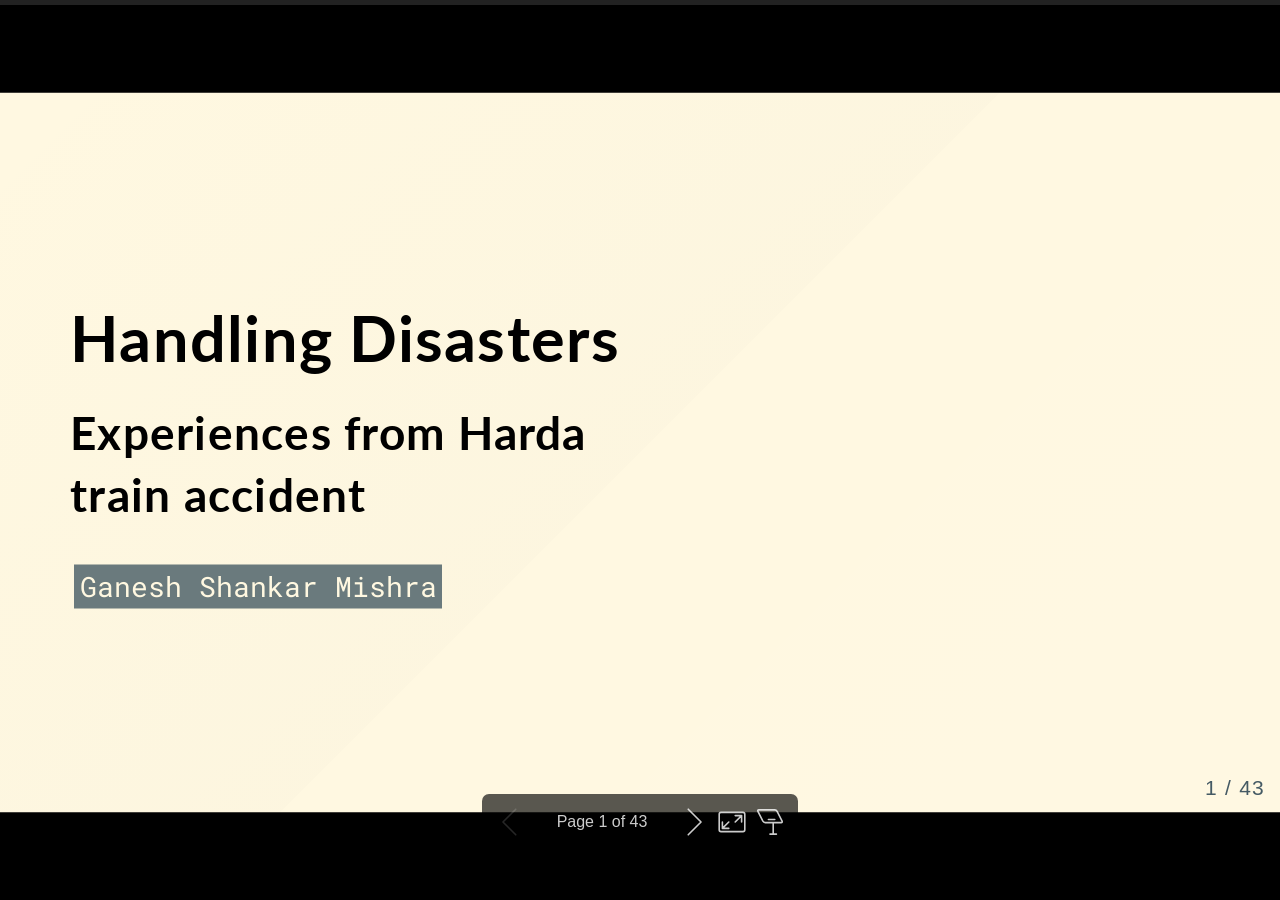
==== index.html @ b91c5729 "Update presentation via Dolphin service menu" ====
<!DOCTYPE html><html lang="en-US"><head><title>Handling Disasters</title><meta property="og:title" content="Handling Disasters"><meta charset="UTF-8"><meta name="viewport" content="width=device-width,height=device-height,initial-scale=1.0"><meta name="apple-mobile-web-app-capable" content="yes"><meta http-equiv="X-UA-Compatible" content="ie=edge"><meta property="og:type" content="website"><meta name="twitter:card" content="summary"><style>@media screen{body[data-bespoke-view=""] .bespoke-marp-parent>.bespoke-marp-osc>button,body[data-bespoke-view=next] .bespoke-marp-parent>.bespoke-marp-osc>button,body[data-bespoke-view=presenter] .bespoke-marp-presenter-container .bespoke-marp-presenter-info-container button,body[data-bespoke-view=presenter] .bespoke-marp-presenter-container .bespoke-marp-presenter-note-container button{appearance:none;background-color:initial;border:0;color:inherit;cursor:pointer;font-size:inherit;opacity:.8;outline:none;padding:0;transition:opacity .2s linear;-webkit-tap-highlight-color:transparent}body[data-bespoke-view=""] .bespoke-marp-parent>.bespoke-marp-osc>button:disabled,body[data-bespoke-view=next] .bespoke-marp-parent>.bespoke-marp-osc>button:disabled,body[data-bespoke-view=presenter] .bespoke-marp-presenter-container .bespoke-marp-presenter-info-container button:disabled,body[data-bespoke-view=presenter] .bespoke-marp-presenter-container .bespoke-marp-presenter-note-container button:disabled{cursor:not-allowed;opacity:.15!important}body[data-bespoke-view=""] .bespoke-marp-parent>.bespoke-marp-osc>button:hover,body[data-bespoke-view=next] .bespoke-marp-parent>.bespoke-marp-osc>button:hover,body[data-bespoke-view=presenter] .bespoke-marp-presenter-container .bespoke-marp-presenter-info-container button:hover,body[data-bespoke-view=presenter] .bespoke-marp-presenter-container .bespoke-marp-presenter-note-container button:hover{opacity:1}body[data-bespoke-view=""] .bespoke-marp-parent>.bespoke-marp-osc>button:hover:active,body[data-bespoke-view=next] .bespoke-marp-parent>.bespoke-marp-osc>button:hover:active,body[data-bespoke-view=presenter] .bespoke-marp-presenter-container .bespoke-marp-presenter-info-container button:hover:active,body[data-bespoke-view=presenter] .bespoke-marp-presenter-container .bespoke-marp-presenter-note-container button:hover:active{opacity:.6}body[data-bespoke-view=""] .bespoke-marp-parent>.bespoke-marp-osc>button:hover:not(:disabled),body[data-bespoke-view=next] .bespoke-marp-parent>.bespoke-marp-osc>button:hover:not(:disabled),body[data-bespoke-view=presenter] .bespoke-marp-presenter-container .bespoke-marp-presenter-info-container button:hover:not(:disabled),body[data-bespoke-view=presenter] .bespoke-marp-presenter-container .bespoke-marp-presenter-note-container button:hover:not(:disabled){transition:none}body[data-bespoke-view=""] .bespoke-marp-parent>.bespoke-marp-osc>button[data-bespoke-marp-osc=prev],body[data-bespoke-view=next] .bespoke-marp-parent>.bespoke-marp-osc>button[data-bespoke-marp-osc=prev],body[data-bespoke-view=presenter] .bespoke-marp-presenter-container .bespoke-marp-presenter-info-container button.bespoke-marp-presenter-info-page-prev{background:#0000 url("[data-uri]") no-repeat 50%;background-size:contain;overflow:hidden;text-indent:100%;white-space:nowrap}body[data-bespoke-view=""] .bespoke-marp-parent>.bespoke-marp-osc>button[data-bespoke-marp-osc=next],body[data-bespoke-view=next] .bespoke-marp-parent>.bespoke-marp-osc>button[data-bespoke-marp-osc=next],body[data-bespoke-view=presenter] .bespoke-marp-presenter-container .bespoke-marp-presenter-info-container button.bespoke-marp-presenter-info-page-next{background:#0000 url("[data-uri]") no-repeat 50%;background-size:contain;overflow:hidden;text-indent:100%;white-space:nowrap}body[data-bespoke-view=""] .bespoke-marp-parent>.bespoke-marp-osc>button[data-bespoke-marp-osc=fullscreen],body[data-bespoke-view=next] .bespoke-marp-parent>.bespoke-marp-osc>button[data-bespoke-marp-osc=fullscreen]{background:#0000 url("[data-uri]") no-repeat 50%;background-size:contain;overflow:hidden;text-indent:100%;white-space:nowrap}body[data-bespoke-view=""] .bespoke-marp-parent>.bespoke-marp-osc>button.exit[data-bespoke-marp-osc=fullscreen],body[data-bespoke-view=next] .bespoke-marp-parent>.bespoke-marp-osc>button.exit[data-bespoke-marp-osc=fullscreen]{background-image:url("[data-uri]")}body[data-bespoke-view=""] .bespoke-marp-parent>.bespoke-marp-osc>button[data-bespoke-marp-osc=presenter],body[data-bespoke-view=next] .bespoke-marp-parent>.bespoke-marp-osc>button[data-bespoke-marp-osc=presenter]{background:#0000 url("[data-uri]") no-repeat 50%;background-size:contain;overflow:hidden;text-indent:100%;white-space:nowrap}body[data-bespoke-view=presenter] .bespoke-marp-presenter-container .bespoke-marp-presenter-note-container button.bespoke-marp-presenter-note-bigger{background:#0000 url("[data-uri]") no-repeat 50%;background-size:contain;overflow:hidden;text-indent:100%;white-space:nowrap}body[data-bespoke-view=presenter] .bespoke-marp-presenter-container .bespoke-marp-presenter-note-container button.bespoke-marp-presenter-note-smaller{background:#0000 url("[data-uri]") no-repeat 50%;background-size:contain;overflow:hidden;text-indent:100%;white-space:nowrap}}@keyframes __bespoke_marp_transition_reduced_outgoing__{0%{opacity:1}to{opacity:0}}@keyframes __bespoke_marp_transition_reduced_incoming__{0%{mix-blend-mode:plus-lighter;opacity:0}to{mix-blend-mode:plus-lighter;opacity:1}}.bespoke-marp-note,.bespoke-marp-osc,.bespoke-progress-parent{display:none;transition:none}@media screen{::view-transition-group(*){animation-duration:var(--marp-bespoke-transition-animation-duration,.5s);animation-timing-function:ease}::view-transition-new(*),::view-transition-old(*){animation-delay:0s;animation-direction:var(--marp-bespoke-transition-animation-direction,normal);animation-duration:var(--marp-bespoke-transition-animation-duration,.5s);animation-fill-mode:both;animation-name:var(--marp-bespoke-transition-animation-name,var(--marp-bespoke-transition-animation-name-fallback,__bespoke_marp_transition_no_animation__));mix-blend-mode:normal}::view-transition-old(*){--marp-bespoke-transition-animation-name-fallback:__bespoke_marp_transition_reduced_outgoing__;animation-timing-function:ease}::view-transition-new(*){--marp-bespoke-transition-animation-name-fallback:__bespoke_marp_transition_reduced_incoming__;animation-timing-function:ease}::view-transition-new(root),::view-transition-old(root){animation-timing-function:linear}::view-transition-new(__bespoke_marp_transition_osc__),::view-transition-old(__bespoke_marp_transition_osc__){animation-duration:0s!important;animation-name:__bespoke_marp_transition_osc__!important}::view-transition-new(__bespoke_marp_transition_osc__){opacity:0!important}.bespoke-marp-transition-warming-up::view-transition-group(*),.bespoke-marp-transition-warming-up::view-transition-new(*),.bespoke-marp-transition-warming-up::view-transition-old(*){animation-play-state:paused!important}body,html{height:100%;margin:0}body{background:#000;overflow:hidden}svg.bespoke-marp-slide{content-visibility:hidden;opacity:0;pointer-events:none;z-index:-1}svg.bespoke-marp-slide:not(.bespoke-marp-active) *{view-transition-name:none!important}svg.bespoke-marp-slide.bespoke-marp-active{content-visibility:visible;opacity:1;pointer-events:auto;z-index:0}svg.bespoke-marp-slide.bespoke-marp-active.bespoke-marp-active-ready *{animation-name:__bespoke_marp__!important}@supports not (content-visibility:hidden){svg.bespoke-marp-slide[data-bespoke-marp-load=hideable]{display:none}svg.bespoke-marp-slide[data-bespoke-marp-load=hideable].bespoke-marp-active{display:block}}}@media screen and (prefers-reduced-motion:reduce){svg.bespoke-marp-slide *{view-transition-name:none!important}}@media screen{[data-bespoke-marp-fragment=inactive]{visibility:hidden}body[data-bespoke-view=""] .bespoke-marp-parent,body[data-bespoke-view=next] .bespoke-marp-parent{inset:0;position:absolute}body[data-bespoke-view=""] .bespoke-marp-parent>.bespoke-marp-osc,body[data-bespoke-view=next] .bespoke-marp-parent>.bespoke-marp-osc{background:#000000a6;border-radius:7px;bottom:50px;color:#fff;contain:paint;display:block;font-family:Helvetica,Arial,sans-serif;font-size:16px;left:50%;line-height:0;opacity:1;padding:12px;position:absolute;touch-action:manipulation;transform:translateX(-50%);transition:opacity .2s linear;-webkit-user-select:none;user-select:none;white-space:nowrap;will-change:transform;z-index:1;view-transition-name:__bespoke_marp_transition_osc__}body[data-bespoke-view=""] .bespoke-marp-parent>.bespoke-marp-osc>*,body[data-bespoke-view=next] .bespoke-marp-parent>.bespoke-marp-osc>*{margin-left:6px}body[data-bespoke-view=""] .bespoke-marp-parent>.bespoke-marp-osc>:first-child,body[data-bespoke-view=next] .bespoke-marp-parent>.bespoke-marp-osc>:first-child{margin-left:0}body[data-bespoke-view=""] .bespoke-marp-parent>.bespoke-marp-osc>span,body[data-bespoke-view=next] .bespoke-marp-parent>.bespoke-marp-osc>span{opacity:.8}body[data-bespoke-view=""] .bespoke-marp-parent>.bespoke-marp-osc>span[data-bespoke-marp-osc=page],body[data-bespoke-view=next] .bespoke-marp-parent>.bespoke-marp-osc>span[data-bespoke-marp-osc=page]{display:inline-block;min-width:140px;text-align:center}body[data-bespoke-view=""] .bespoke-marp-parent>.bespoke-marp-osc>button[data-bespoke-marp-osc=fullscreen],body[data-bespoke-view=""] .bespoke-marp-parent>.bespoke-marp-osc>button[data-bespoke-marp-osc=next],body[data-bespoke-view=""] .bespoke-marp-parent>.bespoke-marp-osc>button[data-bespoke-marp-osc=presenter],body[data-bespoke-view=""] .bespoke-marp-parent>.bespoke-marp-osc>button[data-bespoke-marp-osc=prev],body[data-bespoke-view=next] .bespoke-marp-parent>.bespoke-marp-osc>button[data-bespoke-marp-osc=fullscreen],body[data-bespoke-view=next] .bespoke-marp-parent>.bespoke-marp-osc>button[data-bespoke-marp-osc=next],body[data-bespoke-view=next] .bespoke-marp-parent>.bespoke-marp-osc>button[data-bespoke-marp-osc=presenter],body[data-bespoke-view=next] .bespoke-marp-parent>.bespoke-marp-osc>button[data-bespoke-marp-osc=prev]{height:32px;line-height:32px;width:32px}body[data-bespoke-view=""] .bespoke-marp-parent.bespoke-marp-inactive,body[data-bespoke-view=next] .bespoke-marp-parent.bespoke-marp-inactive{cursor:none}body[data-bespoke-view=""] .bespoke-marp-parent.bespoke-marp-inactive>.bespoke-marp-osc,body[data-bespoke-view=next] .bespoke-marp-parent.bespoke-marp-inactive>.bespoke-marp-osc{opacity:0;pointer-events:none}body[data-bespoke-view=""] svg.bespoke-marp-slide,body[data-bespoke-view=next] svg.bespoke-marp-slide{height:100%;left:0;position:absolute;top:0;width:100%}body[data-bespoke-view=""] .bespoke-progress-parent{background:#222;display:flex;height:5px;width:100%}body[data-bespoke-view=""] .bespoke-progress-parent+.bespoke-marp-parent{top:5px}body[data-bespoke-view=""] .bespoke-progress-parent .bespoke-progress-bar{background:#0288d1;flex:0 0 0;transition:flex-basis .2s cubic-bezier(0,1,1,1)}body[data-bespoke-view=next]{background:#0000}body[data-bespoke-view=presenter]{background:#161616}body[data-bespoke-view=presenter] .bespoke-marp-presenter-container{display:grid;font-family:Helvetica,Arial,sans-serif;grid-template:"current dragbar next" minmax(140px,1fr) "current dragbar note" 2fr "info    dragbar note" 3em;grid-template-columns:minmax(3px,var(--bespoke-marp-presenter-split-ratio,66%)) 0 minmax(3px,1fr);height:100%;left:0;position:absolute;top:0;width:100%}body[data-bespoke-view=presenter] .bespoke-marp-presenter-container .bespoke-marp-parent{grid-area:current;overflow:hidden;position:relative}body[data-bespoke-view=presenter] .bespoke-marp-presenter-container .bespoke-marp-parent svg.bespoke-marp-slide{height:calc(100% - 40px);left:20px;pointer-events:none;position:absolute;top:20px;-webkit-user-select:none;user-select:none;width:calc(100% - 40px)}body[data-bespoke-view=presenter] .bespoke-marp-presenter-container .bespoke-marp-parent svg.bespoke-marp-slide.bespoke-marp-active{filter:drop-shadow(0 3px 10px rgba(0,0,0,.5))}body[data-bespoke-view=presenter] .bespoke-marp-presenter-container .bespoke-marp-presenter-dragbar-container{background:#0288d1;cursor:col-resize;grid-area:dragbar;margin-left:-3px;opacity:0;position:relative;transition:opacity .4s linear .1s;width:6px;z-index:10}body[data-bespoke-view=presenter] .bespoke-marp-presenter-container .bespoke-marp-presenter-dragbar-container:hover{opacity:1}body[data-bespoke-view=presenter] .bespoke-marp-presenter-container .bespoke-marp-presenter-dragbar-container.active{opacity:1;transition-delay:0s}body[data-bespoke-view=presenter] .bespoke-marp-presenter-container .bespoke-marp-presenter-next-container{background:#222;cursor:pointer;display:none;grid-area:next;overflow:hidden;position:relative}body[data-bespoke-view=presenter] .bespoke-marp-presenter-container .bespoke-marp-presenter-next-container.active{display:block}body[data-bespoke-view=presenter] .bespoke-marp-presenter-container .bespoke-marp-presenter-next-container iframe.bespoke-marp-presenter-next{background:#0000;border:0;display:block;filter:drop-shadow(0 3px 10px rgba(0,0,0,.5));height:calc(100% - 40px);left:20px;pointer-events:none;position:absolute;top:20px;-webkit-user-select:none;user-select:none;width:calc(100% - 40px)}body[data-bespoke-view=presenter] .bespoke-marp-presenter-container .bespoke-marp-presenter-note-container{background:#222;color:#eee;grid-area:note;position:relative;z-index:1}body[data-bespoke-view=presenter] .bespoke-marp-presenter-container .bespoke-marp-presenter-note-container button{height:1.5em;line-height:1.5em;width:1.5em}body[data-bespoke-view=presenter] .bespoke-marp-presenter-container .bespoke-marp-presenter-note-container .bespoke-marp-presenter-note-wrapper{display:block;inset:0;position:absolute}body[data-bespoke-view=presenter] .bespoke-marp-presenter-container .bespoke-marp-presenter-note-container .bespoke-marp-presenter-note-buttons{background:#000000a6;border-radius:4px;bottom:0;display:flex;gap:4px;margin:12px;opacity:0;padding:6px;pointer-events:none;position:absolute;right:0;transition:opacity .2s linear}body[data-bespoke-view=presenter] .bespoke-marp-presenter-container .bespoke-marp-presenter-note-container .bespoke-marp-presenter-note-buttons:focus-within,body[data-bespoke-view=presenter] .bespoke-marp-presenter-container .bespoke-marp-presenter-note-container .bespoke-marp-presenter-note-wrapper:focus-within+.bespoke-marp-presenter-note-buttons,body[data-bespoke-view=presenter] .bespoke-marp-presenter-container .bespoke-marp-presenter-note-container:hover .bespoke-marp-presenter-note-buttons{opacity:1;pointer-events:auto}body[data-bespoke-view=presenter] .bespoke-marp-presenter-container .bespoke-marp-presenter-note-container .bespoke-marp-note{box-sizing:border-box;font-size:calc(1.1em*var(--bespoke-marp-note-font-scale, 1));height:calc(100% - 40px);margin:20px;overflow:auto;padding-right:3px;white-space:pre-wrap;width:calc(100% - 40px);word-wrap:break-word;scrollbar-color:#eeeeee80 #0000;scrollbar-width:thin}body[data-bespoke-view=presenter] .bespoke-marp-presenter-container .bespoke-marp-presenter-note-container .bespoke-marp-note::-webkit-scrollbar{width:6px}body[data-bespoke-view=presenter] .bespoke-marp-presenter-container .bespoke-marp-presenter-note-container .bespoke-marp-note::-webkit-scrollbar-track{background:#0000}body[data-bespoke-view=presenter] .bespoke-marp-presenter-container .bespoke-marp-presenter-note-container .bespoke-marp-note::-webkit-scrollbar-thumb{background:#eeeeee80;border-radius:6px}body[data-bespoke-view=presenter] .bespoke-marp-presenter-container .bespoke-marp-presenter-note-container .bespoke-marp-note:empty{pointer-events:none}body[data-bespoke-view=presenter] .bespoke-marp-presenter-container .bespoke-marp-presenter-note-container .bespoke-marp-note.active{display:block}body[data-bespoke-view=presenter] .bespoke-marp-presenter-container .bespoke-marp-presenter-note-container .bespoke-marp-note p:first-child{margin-top:0}body[data-bespoke-view=presenter] .bespoke-marp-presenter-container .bespoke-marp-presenter-note-container .bespoke-marp-note p:last-child{margin-bottom:0}body[data-bespoke-view=presenter] .bespoke-marp-presenter-container .bespoke-marp-presenter-info-container{align-items:center;box-sizing:border-box;color:#eee;display:flex;flex-wrap:nowrap;grid-area:info;justify-content:center;overflow:hidden;padding:0 10px}body[data-bespoke-view=presenter] .bespoke-marp-presenter-container .bespoke-marp-presenter-info-container .bespoke-marp-presenter-info-page,body[data-bespoke-view=presenter] .bespoke-marp-presenter-container .bespoke-marp-presenter-info-container .bespoke-marp-presenter-info-time,body[data-bespoke-view=presenter] .bespoke-marp-presenter-container .bespoke-marp-presenter-info-container .bespoke-marp-presenter-info-timer{box-sizing:border-box;display:block;padding:0 10px;white-space:nowrap;width:100%}body[data-bespoke-view=presenter] .bespoke-marp-presenter-container .bespoke-marp-presenter-info-container button{height:1.5em;line-height:1.5em;width:1.5em}body[data-bespoke-view=presenter] .bespoke-marp-presenter-container .bespoke-marp-presenter-info-container .bespoke-marp-presenter-info-page{order:2;text-align:center}body[data-bespoke-view=presenter] .bespoke-marp-presenter-container .bespoke-marp-presenter-info-container .bespoke-marp-presenter-info-page .bespoke-marp-presenter-info-page-text{display:inline-block;min-width:120px;text-align:center}body[data-bespoke-view=presenter] .bespoke-marp-presenter-container .bespoke-marp-presenter-info-container .bespoke-marp-presenter-info-time{color:#999;order:1;text-align:left}body[data-bespoke-view=presenter] .bespoke-marp-presenter-container .bespoke-marp-presenter-info-container .bespoke-marp-presenter-info-timer{color:#999;order:3;text-align:right}body[data-bespoke-view=presenter] .bespoke-marp-presenter-container .bespoke-marp-presenter-info-container .bespoke-marp-presenter-info-timer:hover{cursor:pointer}}@media print{.bespoke-marp-presenter-info-container,.bespoke-marp-presenter-next-container,.bespoke-marp-presenter-note-container{display:none}}</style><style>@charset "UTF-8";@import "https://fonts.bunny.net/css?family=Lato:400,900|Roboto+Mono:400,700&display=swap";@import url('https://gsm-arivu.github.io/css/am_template_custom.css');@import url('https://cdnjs.cloudflare.com/ajax/libs/font-awesome/6.5.0/css/all.min.css');div#\:\$p > svg > foreignObject > section{width:1280px;height:720px;box-sizing:border-box;overflow:hidden;position:relative;scroll-snap-align:center center;-webkit-text-size-adjust:100%;text-size-adjust:100%}div#\:\$p > svg > foreignObject > section::after{bottom:0;content:attr(data-marpit-pagination);padding:inherit;pointer-events:none;position:absolute;right:0}div#\:\$p > svg > foreignObject > section:not([data-marpit-pagination])::after{display:none}div#\:\$p > svg > foreignObject > section :is(h1, marp-h1){font-size:2em;margin-block:0.67em}div#\:\$p > svg > foreignObject > section video::-webkit-media-controls{will-change:transform}@page {size:1280px 720px;margin:0}@media print{html, body{background-color:#fff;margin:0;page-break-inside:avoid;break-inside:avoid-page}div#\:\$p > svg > foreignObject > section{page-break-before:always;break-before:page}div#\:\$p > svg > foreignObject > section, div#\:\$p > svg > foreignObject > section *{-webkit-print-color-adjust:exact!important;animation-delay:0s!important;animation-duration:0s!important;color-adjust:exact!important;print-color-adjust:exact!important;transition:none!important}div#\:\$p > svg[data-marpit-svg]{display:block;height:100vh;width:100vw}}/*!
 * Marp / Marpit Gaia theme.
 *
 * @theme gaia
 * @author Yuki Hattori
 *
 * @auto-scaling true
 * @size 16:9 1280px 720px
 * @size 4:3 960px 720px
 */div#\:\$p > svg > foreignObject > section :is(pre, marp-pre) code.hljs{display:block;overflow-x:auto;padding:1em}div#\:\$p > svg > foreignObject > section code.hljs{padding:3px 5px}div#\:\$p > svg > foreignObject > section .hljs{background:#000;color:#f8f8f8}div#\:\$p > svg > foreignObject > section .hljs-comment,div#\:\$p > svg > foreignObject > section .hljs-quote{color:#aeaeae;font-style:italic}div#\:\$p > svg > foreignObject > section .hljs-keyword,div#\:\$p > svg > foreignObject > section .hljs-selector-tag,div#\:\$p > svg > foreignObject > section .hljs-type{color:#e28964}div#\:\$p > svg > foreignObject > section .hljs-string{color:#65b042}div#\:\$p > svg > foreignObject > section .hljs-subst{color:#daefa3}div#\:\$p > svg > foreignObject > section .hljs-link,div#\:\$p > svg > foreignObject > section .hljs-regexp{color:#e9c062}div#\:\$p > svg > foreignObject > section .hljs-name,div#\:\$p > svg > foreignObject > section .hljs-section,div#\:\$p > svg > foreignObject > section .hljs-tag,div#\:\$p > svg > foreignObject > section .hljs-title{color:#89bdff}div#\:\$p > svg > foreignObject > section .hljs-class .hljs-title,div#\:\$p > svg > foreignObject > section .hljs-doctag,div#\:\$p > svg > foreignObject > section .hljs-title.class_{text-decoration:underline}div#\:\$p > svg > foreignObject > section .hljs-bullet,div#\:\$p > svg > foreignObject > section .hljs-number,div#\:\$p > svg > foreignObject > section .hljs-symbol{color:#3387cc}div#\:\$p > svg > foreignObject > section .hljs-params,div#\:\$p > svg > foreignObject > section .hljs-template-variable,div#\:\$p > svg > foreignObject > section .hljs-variable{color:#3e87e3}div#\:\$p > svg > foreignObject > section .hljs-attribute{color:#cda869}div#\:\$p > svg > foreignObject > section .hljs-meta{color:#8996a8}div#\:\$p > svg > foreignObject > section .hljs-formula{background-color:#0e2231;color:#f8f8f8;font-style:italic}div#\:\$p > svg > foreignObject > section .hljs-addition{background-color:#253b22;color:#f8f8f8}div#\:\$p > svg > foreignObject > section .hljs-deletion{background-color:#420e09;color:#f8f8f8}div#\:\$p > svg > foreignObject > section .hljs-selector-class{color:#9b703f}div#\:\$p > svg > foreignObject > section .hljs-selector-id{color:#8b98ab}div#\:\$p > svg > foreignObject > section .hljs-emphasis{font-style:italic}div#\:\$p > svg > foreignObject > section .hljs-strong{font-weight:700}div#\:\$p > svg > foreignObject > section :is(h1, marp-h1),div#\:\$p > svg > foreignObject > section :is(h2, marp-h2),div#\:\$p > svg > foreignObject > section :is(h3, marp-h3),div#\:\$p > svg > foreignObject > section :is(h4, marp-h4),div#\:\$p > svg > foreignObject > section :is(h5, marp-h5),div#\:\$p > svg > foreignObject > section :is(h6, marp-h6){margin:.5em 0 0}div#\:\$p > svg > foreignObject > section :is(h1, marp-h1) strong,div#\:\$p > svg > foreignObject > section :is(h2, marp-h2) strong,div#\:\$p > svg > foreignObject > section :is(h3, marp-h3) strong,div#\:\$p > svg > foreignObject > section :is(h4, marp-h4) strong,div#\:\$p > svg > foreignObject > section :is(h5, marp-h5) strong,div#\:\$p > svg > foreignObject > section :is(h6, marp-h6) strong{font-weight:inherit}div#\:\$p > svg > foreignObject > section :is(h1, marp-h1)::part(auto-scaling),div#\:\$p > svg > foreignObject > section :is(h2, marp-h2)::part(auto-scaling),div#\:\$p > svg > foreignObject > section :is(h3, marp-h3)::part(auto-scaling),div#\:\$p > svg > foreignObject > section :is(h4, marp-h4)::part(auto-scaling),div#\:\$p > svg > foreignObject > section :is(h5, marp-h5)::part(auto-scaling),div#\:\$p > svg > foreignObject > section :is(h6, marp-h6)::part(auto-scaling){max-height:580px}div#\:\$p > svg > foreignObject > section :is(h1, marp-h1){font-size:1.8em}div#\:\$p > svg > foreignObject > section :is(h2, marp-h2){font-size:1.5em}div#\:\$p > svg > foreignObject > section :is(h3, marp-h3){font-size:1.3em}div#\:\$p > svg > foreignObject > section :is(h4, marp-h4){font-size:1.1em}div#\:\$p > svg > foreignObject > section :is(h5, marp-h5){font-size:1em}div#\:\$p > svg > foreignObject > section :is(h6, marp-h6){font-size:.9em}div#\:\$p > svg > foreignObject > section blockquote,div#\:\$p > svg > foreignObject > section p{margin:1em 0 0}div#\:\$p > svg > foreignObject > section ol>li,div#\:\$p > svg > foreignObject > section ul>li{margin:.3em 0 0}div#\:\$p > svg > foreignObject > section ol>li>p,div#\:\$p > svg > foreignObject > section ul>li>p{margin:.6em 0 0}div#\:\$p > svg > foreignObject > section code{display:inline-block;font-family:Roboto Mono,monospace;font-size:.8em;letter-spacing:0;margin:-.1em .15em;padding:.1em .2em;vertical-align:baseline}div#\:\$p > svg > foreignObject > section :is(pre, marp-pre){display:block;margin:1em 0 0;overflow:visible}div#\:\$p > svg > foreignObject > section :is(pre, marp-pre) code{box-sizing:border-box;font-size:.7em;margin:0;min-width:100%;padding:.5em}div#\:\$p > svg > foreignObject > section :is(pre, marp-pre)::part(auto-scaling){max-height:calc(580px - 1em)}div#\:\$p > svg > foreignObject > section blockquote{margin:1em 0 0;padding:0 1em;position:relative}div#\:\$p > svg > foreignObject > section blockquote:after,div#\:\$p > svg > foreignObject > section blockquote:before{content:"“";display:block;font-family:Times New Roman,serif;font-weight:700;position:absolute}div#\:\$p > svg > foreignObject > section blockquote:before{left:0;top:0}div#\:\$p > svg > foreignObject > section blockquote:after{bottom:0;right:0;transform:rotate(180deg)}div#\:\$p > svg > foreignObject > section blockquote>:first-child{margin-top:0}div#\:\$p > svg > foreignObject > section mark{background:transparent}div#\:\$p > svg > foreignObject > section table{border-collapse:collapse;border-spacing:0;margin:1em 0 0}div#\:\$p > svg > foreignObject > section table td,div#\:\$p > svg > foreignObject > section table th{border-style:solid;border-width:1px;padding:.2em .4em}div#\:\$p > svg > foreignObject > section footer,div#\:\$p > svg > foreignObject > section header,div#\:\$p > svg > foreignObject > section:after{box-sizing:border-box;font-size:66%;height:70px;line-height:50px;overflow:hidden;padding:10px 25px;position:absolute}div#\:\$p > svg > foreignObject > section:after{--marpit-root-font-size:66%}div#\:\$p > svg > foreignObject > section header{top:0}div#\:\$p > svg > foreignObject > section footer,div#\:\$p > svg > foreignObject > section header{left:0;right:0}div#\:\$p > svg > foreignObject > section footer{bottom:0}div#\:\$p > svg > foreignObject > section{--color-background:light-dark(#fff8e1, #455a64);--color-background-stripe:light-dark(
    rgba(69,90,100,.1),
    rgba(255,248,225,.1)
  );--color-foreground:light-dark(#455a64, #fff8e1);--color-dimmed:light-dark(
    #6a7a7d,
    #dad8c8
  );--color-highlight:light-dark(#0288d1, #81d4fa);background-color:var(--color-background);background-image:linear-gradient(135deg, hsla(0,0%,53%,0), hsla(0,0%,53%,.02) 50%, hsla(0,0%,100%,0) 0, hsla(0,0%,100%,.05));color:var(--color-foreground);color-scheme:light;font-family:Lato,Avenir Next,Avenir,Trebuchet MS,Segoe UI,sans-serif;font-size:35px;height:720px;letter-spacing:1.25px;line-height:1.35;overflow-wrap:break-word;padding:70px;width:1280px}div#\:\$p > svg > foreignObject > section{--marpit-root-font-size:35px}div#\:\$p > svg > foreignObject > section:after{bottom:0;font-size:80%;right:0}div#\:\$p > svg > foreignObject > section:after{--marpit-root-font-size:80%}div#\:\$p > svg > foreignObject > section a,div#\:\$p > svg > foreignObject > section mark{color:var(--color-highlight)}div#\:\$p > svg > foreignObject > section code{background:var(--color-dimmed);color:var(--color-background)}div#\:\$p > svg > foreignObject > section :is(h1, marp-h1) strong,div#\:\$p > svg > foreignObject > section :is(h2, marp-h2) strong,div#\:\$p > svg > foreignObject > section :is(h3, marp-h3) strong,div#\:\$p > svg > foreignObject > section :is(h4, marp-h4) strong,div#\:\$p > svg > foreignObject > section :is(h5, marp-h5) strong,div#\:\$p > svg > foreignObject > section :is(h6, marp-h6) strong{color:var(--color-highlight)}div#\:\$p > svg > foreignObject > section :is(pre, marp-pre){background:var(--color-foreground)}div#\:\$p > svg > foreignObject > section :is(pre, marp-pre)>code{background:transparent}div#\:\$p > svg > foreignObject > section blockquote:after,div#\:\$p > svg > foreignObject > section blockquote:before,div#\:\$p > svg > foreignObject > section footer,div#\:\$p > svg > foreignObject > section header,div#\:\$p > svg > foreignObject > section section:after{color:var(--color-dimmed)}div#\:\$p > svg > foreignObject > section table td,div#\:\$p > svg > foreignObject > section table th{border-color:var(--color-foreground)}div#\:\$p > svg > foreignObject > section table thead th{background:var(--color-foreground);color:var(--color-background)}div#\:\$p > svg > foreignObject > section table tbody>tr:nth-child(odd) td,div#\:\$p > svg > foreignObject > section table tbody>tr:nth-child(odd) th{background:var(--color-background-stripe, transparent)}div#\:\$p > svg > foreignObject > section>:first-child,div#\:\$p > svg > foreignObject > section>header:first-child+*{margin-top:0}div#\:\$p > svg > foreignObject > section:where(.invert){color-scheme:dark}div#\:\$p > svg > foreignObject > section:where(.gaia){--color-background:#0288d1;--color-background-stripe:rgba(255,248,225,.1);--color-foreground:#fff8e1;--color-dimmed:#cce2de;--color-highlight:#81d4fa;}div#\:\$p > svg > foreignObject > section:where(.lead){align-items:stretch;flex-flow:column nowrap;place-content:safe center center}div#\:\$p > svg > foreignObject > section:where(.lead) :is(h1, marp-h1),div#\:\$p > svg > foreignObject > section:where(.lead) :is(h2, marp-h2),div#\:\$p > svg > foreignObject > section:where(.lead) :is(h3, marp-h3),div#\:\$p > svg > foreignObject > section:where(.lead) :is(h4, marp-h4),div#\:\$p > svg > foreignObject > section:where(.lead) :is(h5, marp-h5),div#\:\$p > svg > foreignObject > section:where(.lead) :is(h6, marp-h6){text-align:center}div#\:\$p > svg > foreignObject > section:where(.lead) p{text-align:center}div#\:\$p > svg > foreignObject > section:where(.lead) blockquote>:is(h1, marp-h1),div#\:\$p > svg > foreignObject > section:where(.lead) blockquote>:is(h2, marp-h2),div#\:\$p > svg > foreignObject > section:where(.lead) blockquote>:is(h3, marp-h3),div#\:\$p > svg > foreignObject > section:where(.lead) blockquote>:is(h4, marp-h4),div#\:\$p > svg > foreignObject > section:where(.lead) blockquote>:is(h5, marp-h5),div#\:\$p > svg > foreignObject > section:where(.lead) blockquote>:is(h6, marp-h6),div#\:\$p > svg > foreignObject > section:where(.lead) blockquote>p{text-align:left}div#\:\$p > svg > foreignObject > section:where(.lead) ol>li>p,div#\:\$p > svg > foreignObject > section:where(.lead) ul>li>p{text-align:left}div#\:\$p > svg > foreignObject > section:where(.lead) table{margin-left:auto;margin-right:auto}div#\:\$p > svg > foreignObject > :where(section){container-type:size}div#\:\$p > svg > foreignObject > section img[data-marp-twemoji]{background:transparent;height:1em;margin:0 .05em 0 .1em;vertical-align:-.1em;width:1em}/*!
 * Marp / Marpit arivu theme.
 *
 * @theme arivu
 * @author Ganesh Shankar mishra
 *
 * @auto-scaling true
 * @size 16:9 1280px 720px
 * @size 4:3 960px 720px
 */div#\:\$p > svg > foreignObject > section.test-import2{background-color:blue}div#\:\$p > svg > foreignObject > section .icon-header{position:absolute;top:0;left:0;right:0;height:70px;padding:10px 25px;display:flex;align-items:center;box-sizing:border-box}div#\:\$p > svg > foreignObject > section .icon-header img{height:60px}div#\:\$p > svg > foreignObject > section.invert .icon-header img{filter:invert(1)}div#\:\$p > svg > foreignObject > section.gaia .icon-header img{filter:invert(1)}div#\:\$p > svg > foreignObject > section .icon-header :is(h1, marp-h1){margin:0;font-size:24px;font-weight:normal;color:var(--color-foreground);line-height:0;padding:10px}div#\:\$p > svg > foreignObject > section .icon-header p{margin:0;font-size:24px;font-weight:normal;color:var(--color-foreground);line-height:0;padding:10px}div#\:\$p > svg > foreignObject > section::after{content:attr(data-marpit-pagination) " / " attr(data-marpit-pagination-total);position:absolute;bottom:-10px;right:-10px;font-size:0.6em;color:var(--color-foreground);font-family:sans-serif}div#\:\$p > svg > foreignObject > section::after{--marpit-root-font-size: 0.6em}div#\:\$p > svg > foreignObject > section.box ul{list-style:none;padding:0}div#\:\$p > svg > foreignObject > section.box li{padding:14px;border-radius:12px;color:white;font-weight:normal;margin-bottom:14px;font-size:1.05em;box-shadow:3px 5px 15px rgba(0, 0, 0, 0.25);transition:transform 0.2s ease}div#\:\$p > svg > foreignObject > section.box li:hover{transform:scale(1.02)}div#\:\$p > svg > foreignObject > section.box li:nth-child(1){background-color:#FF6F61}div#\:\$p > svg > foreignObject > section.box li:nth-child(2){background-color:#6A5ACD}div#\:\$p > svg > foreignObject > section.box li:nth-child(3){background-color:#26A69A}div#\:\$p > svg > foreignObject > section.box li:nth-child(4){background-color:#FFA500}div#\:\$p > svg > foreignObject > section.box li:nth-child(5){background-color:#9C27B0}div#\:\$p > svg > foreignObject > section.box li:nth-child(6){background-color:#42A5F5}div#\:\$p > svg > foreignObject > section.capsule ul{list-style:none;padding:0}div#\:\$p > svg > foreignObject > section.capsule li{padding:14px 24px;border-radius:999px;color:white;font-weight:500;margin-bottom:14px;font-size:1.05em;box-shadow:3px 5px 15px rgba(0, 0, 0, 0.25);transition:transform 0.2s ease}div#\:\$p > svg > foreignObject > section.capsule li::before{content:''}div#\:\$p > svg > foreignObject > section.capsule li:hover{transform:scale(1.02)}div#\:\$p > svg > foreignObject > section.capsule li:nth-child(1){background-color:#2E86AB}div#\:\$p > svg > foreignObject > section.capsule li:nth-child(2){background-color:#6C5B7B}div#\:\$p > svg > foreignObject > section.capsule li:nth-child(3){background-color:#3C8D0D}div#\:\$p > svg > foreignObject > section.capsule li:nth-child(4){background-color:#D4A373}div#\:\$p > svg > foreignObject > section.capsule li:nth-child(5){background-color:#4E4E50}div#\:\$p > svg > foreignObject > section.capsule li:nth-child(6){background-color:#227C9D}div#\:\$p > svg > foreignObject > section.white ul{list-style:none;padding:0;margin:0}div#\:\$p > svg > foreignObject > section.white li{padding:16px 20px;background-color:#F8F9FA;color:#2C3E50;font-weight:500;margin-bottom:12px;font-size:1.05em;border-radius:15px;box-shadow:3px 5px 15px rgba(0, 0, 0, 0.25);transition:transform 0.2s ease}div#\:\$p > svg > foreignObject > section.white li:nth-child(even){background-color:#ECEFF1}div#\:\$p > svg > foreignObject > section.white li::before{content:"";color:#2C3E50;margin-right:12px;font-size:1.1em;vertical-align:middle}div#\:\$p > svg > foreignObject > section.white li:hover{transform:scale(1.02)}div#\:\$p > svg > foreignObject > section.white_circle ul{list-style:none;padding:0;margin:0}div#\:\$p > svg > foreignObject > section.white_circle li{padding:16px 20px;border-left:6px solid #2C3E50;background-color:#F8F9FA;color:#2C3E50;font-weight:500;margin-bottom:12px;font-size:1.05em;border-radius:6px;box-shadow:3px 5px 15px rgba(0, 0, 0, 0.25);transition:transform 0.2s ease}div#\:\$p > svg > foreignObject > section.white_circle li:nth-child(even){background-color:#ECEFF1}div#\:\$p > svg > foreignObject > section.white_circle li::before{content:"●";color:#2C3E50;margin-right:12px;font-size:1.1em;vertical-align:middle}div#\:\$p > svg > foreignObject > section.white_circle li:hover{transform:scale(1.02)}div#\:\$p > svg > foreignObject > section.white_delta ul{list-style:none;padding:0;margin:0}div#\:\$p > svg > foreignObject > section.white_delta li{padding:16px 22px;background-color:#FDFDFD;color:#1A1A1A;border-left:5px solid #6A1B9A;margin-bottom:14px;font-size:1.1em;font-weight:400;line-height:1.6;border-radius:4px;box-shadow:3px 5px 15px rgba(0, 0, 0, 0.25);transition:transform 0.2s ease}div#\:\$p > svg > foreignObject > section.white_delta li:nth-child(odd){background-color:#FAF7FF}div#\:\$p > svg > foreignObject > section.white_delta li:nth-child(even){background-color:#F3F6FB}div#\:\$p > svg > foreignObject > section.white_delta li::before{content:"▶";color:#6A1B9A;margin-right:10px;font-size:0.9em;vertical-align:middle}div#\:\$p > svg > foreignObject > section.white_delta li:hover{transform:scale(1.02)}div#\:\$p > svg > foreignObject > section.card ul{display:grid;grid-template-columns:repeat(3, 1fr);gap:20px;list-style:none;padding:0;margin:0}div#\:\$p > svg > foreignObject > section.card li{background-color:#e35757b8;color:#fbf9f9;padding:18px 24px;border-top:6px solid #6a0118;border-radius:8px;box-shadow:3px 5px 15px rgba(0, 0, 0, 0.25);font-size:1.05em;font-weight:normal;line-height:1.5;align-items:flex-start;transition:transform 0.2s ease}div#\:\$p > svg > foreignObject > section.card li:hover{transform:translateY(-4px)}@media (max-width: 768px){div#\:\$p > svg > foreignObject > section.card ul{grid-template-columns:repeat(2, 1fr)}}@media (max-width: 480px){div#\:\$p > svg > foreignObject > section.card ul{grid-template-columns:1fr}}div#\:\$p > svg > foreignObject > section.panel ul{display:flex;flex-wrap:wrap;gap:16px;padding-left:0;list-style:none;margin:0}div#\:\$p > svg > foreignObject > section.panel > ul > li{flex:1 1 23%;display:flex;flex-direction:column;border-radius:10px;overflow:hidden;box-shadow:2px 4px 12px rgba(0, 0, 0, 0.2);min-width:220px;min-height:400px;background-color:#f9f9f9;margin:0;padding:0;transition:transform 0.3s ease, box-shadow 0.3s ease}div#\:\$p > svg > foreignObject > section.panel > ul > li:hover{transform:translateY(-6px);box-shadow:4px 6px 16px rgba(0, 0, 0, 0.3)}div#\:\$p > svg > foreignObject > section.panel li::marker{display:none}div#\:\$p > svg > foreignObject > section.panel > ul > li > p:first-child{background-color:#333;color:#fff;font-weight:normal;text-align:center;padding:0px;margin:0;font-size:2.1em}div#\:\$p > svg > foreignObject > section.panel > ul > li > ul{background-color:#f0f0f0;flex:1;padding:14px;margin:0;font-size:0.95em;font-weight:normal;line-height:1.6;list-style:none;transition:background-color 0.3s ease;border-bottom-left-radius:12px;border-bottom-right-radius:12px;text-align:center;display:flex;align-items:center;justify-content:center}div#\:\$p > svg > foreignObject > section.panel > ul > li:hover > ul{background-color:#eaeaea}div#\:\$p > svg > foreignObject > section.panel > ul > li > ul li{list-style:none;padding-left:0;margin:6px 0;display:block}div#\:\$p > svg > foreignObject > section.panel li:nth-child(1) > p:first-child{background-color:#2c3e50}div#\:\$p > svg > foreignObject > section.panel li:nth-child(2) > p:first-child{background-color:#8e44ad}div#\:\$p > svg > foreignObject > section.panel li:nth-child(3) > p:first-child{background-color:#16a085}div#\:\$p > svg > foreignObject > section.panel li:nth-child(4) > p:first-child{background-color:#d35400}div#\:\$p > svg > foreignObject > section.panel li:nth-child(1) > ul{background-color:#ecf0f1;border:2px solid #2c3e50}div#\:\$p > svg > foreignObject > section.panel li:nth-child(2) > ul{background-color:#f5eef8;border:2px solid #8e44ad}div#\:\$p > svg > foreignObject > section.panel li:nth-child(3) > ul{background-color:#e8f8f5;border:2px solid #16a085}div#\:\$p > svg > foreignObject > section.panel li:nth-child(4) > ul{background-color:#fbeee6;border:2px solid #d35400}@media (max-width: 768px){div#\:\$p > svg > foreignObject > section.panel ul{flex-direction:column}}div#\:\$p > svg > foreignObject > section.panel_card ul{display:grid;grid-template-columns:repeat(auto-fit, minmax(240px, 1fr));gap:16px;padding:0;margin:0;list-style:none;justify-content:center}div#\:\$p > svg > foreignObject > section.panel_card > ul > li{display:flex;flex-direction:column;justify-content:stretch;align-items:stretch;background-color:#f9f9f9;border-radius:10px;overflow:hidden;box-shadow:2px 4px 12px rgba(0, 0, 0, 0.2);min-height:220px;height:100%;max-width:300px;width:100%;transition:transform 0.3s ease, box-shadow 0.3s ease;text-align:center}div#\:\$p > svg > foreignObject > section.panel_card > ul > li:hover{transform:translateY(-6px);box-shadow:4px 6px 16px rgba(0, 0, 0, 0.3)}div#\:\$p > svg > foreignObject > section.panel_card li::marker{display:none}div#\:\$p > svg > foreignObject > section.panel_card > ul > li > p:first-child{font-size:2.1em;font-weight:normal;padding:14px;margin:0;color:#fff}div#\:\$p > svg > foreignObject > section.panel_card > ul > li > ul{flex:1;display:flex;flex-direction:column;justify-content:center;align-items:center;padding:14px;margin:0;font-size:0.95em;font-weight:normal;line-height:1.6;list-style:none;border-bottom-left-radius:12px;border-bottom-right-radius:12px;text-align:center;background-color:#f0f0f0}div#\:\$p > svg > foreignObject > section.panel_card > ul > li > ul > li{list-style:none;margin:6px 0;text-align:center}div#\:\$p > svg > foreignObject > section.panel_card li:nth-child(1) > p:first-child{background-color:#2c3e50}div#\:\$p > svg > foreignObject > section.panel_card li:nth-child(1) > ul{background-color:#ecf0f1;border:2px solid #2c3e50}div#\:\$p > svg > foreignObject > section.panel_card li:nth-child(2) > p:first-child{background-color:#8e44ad}div#\:\$p > svg > foreignObject > section.panel_card li:nth-child(2) > ul{background-color:#f5eef8;border:2px solid #8e44ad}div#\:\$p > svg > foreignObject > section.panel_card li:nth-child(3) > p:first-child{background-color:#16a085}div#\:\$p > svg > foreignObject > section.panel_card li:nth-child(3) > ul{background-color:#e8f8f5;border:2px solid #16a085}div#\:\$p > svg > foreignObject > section.panel_card li:nth-child(4) > p:first-child{background-color:#d35400}div#\:\$p > svg > foreignObject > section.panel_card li:nth-child(4) > ul{background-color:#fbeee6;border:2px solid #d35400}div#\:\$p > svg > foreignObject > section.panel_card li:nth-child(5) > p:first-child{background-color:#2980b9}div#\:\$p > svg > foreignObject > section.panel_card li:nth-child(5) > ul{background-color:#eaf2f8;border:2px solid #2980b9}div#\:\$p > svg > foreignObject > section.panel_card li:nth-child(6) > p:first-child{background-color:#c0392b}div#\:\$p > svg > foreignObject > section.panel_card li:nth-child(6) > ul{background-color:#f9ebea;border:2px solid #c0392b}div#\:\$p > svg > foreignObject > section.panel_card li:nth-child(7) > p:first-child{background-color:#27ae60}div#\:\$p > svg > foreignObject > section.panel_card li:nth-child(7) > ul{background-color:#eafaf1;border:2px solid #27ae60}div#\:\$p > svg > foreignObject > section.panel_card li:nth-child(8) > p:first-child{background-color:#f39c12}div#\:\$p > svg > foreignObject > section.panel_card li:nth-child(8) > ul{background-color:#fef5e7;border:2px solid #f39c12}@media (max-width: 768px){div#\:\$p > svg > foreignObject > section.panel_card ul{grid-template-columns:1fr}}div#\:\$p > svg > foreignObject > section.panel_card ul{display:flex;flex-wrap:wrap;justify-content:center;align-items:stretch;gap:5px;padding:0;margin:0;list-style:none}div#\:\$p > svg > foreignObject > section.panel_card > ul > li{flex:1 1 calc(25% - 16px);max-width:300px;min-width:240px;min-height:280px;align-self:stretch;display:flex;flex-direction:column;background-color:#f9f9f9;border-radius:10px;overflow:hidden;box-shadow:2px 4px 12px rgba(0, 0, 0, 0.2);transition:transform 0.3s ease, box-shadow 0.3s ease;text-align:center}div#\:\$p > svg > foreignObject > section.panel_card > ul > li:hover{transform:translateY(-6px);box-shadow:4px 6px 16px rgba(0, 0, 0, 0.3)}div#\:\$p > svg > foreignObject > section.panel_card li::marker{display:none}div#\:\$p > svg > foreignObject > section.panel_card > ul > li > p:first-child{font-size:2.0em;font-weight:normal;padding:0px;margin:0;color:#fff}div#\:\$p > svg > foreignObject > section.panel_card > ul > li > ul{flex:1;display:flex;flex-direction:column;justify-content:center;align-items:center;padding-top:0px;margin:0;font-size:0.95em;font-weight:normal;line-height:1.6;list-style:none;border-bottom-left-radius:12px;border-bottom-right-radius:12px;text-align:center;background-color:#f0f0f0}div#\:\$p > svg > foreignObject > section.panel_card > ul > li > ul > li{margin:6px 0;list-style:none;text-align:center}div#\:\$p > svg > foreignObject > section.panel_card li:nth-child(1) > p:first-child{background-color:#2c3e50}div#\:\$p > svg > foreignObject > section.panel_card li:nth-child(1) > ul{background-color:#ecf0f1;border:2px solid #2c3e50}div#\:\$p > svg > foreignObject > section.panel_card li:nth-child(2) > p:first-child{background-color:#8e44ad}div#\:\$p > svg > foreignObject > section.panel_card li:nth-child(2) > ul{background-color:#f5eef8;border:2px solid #8e44ad}div#\:\$p > svg > foreignObject > section.panel_card li:nth-child(3) > p:first-child{background-color:#16a085}div#\:\$p > svg > foreignObject > section.panel_card li:nth-child(3) > ul{background-color:#e8f8f5;border:2px solid #16a085}div#\:\$p > svg > foreignObject > section.panel_card li:nth-child(4) > p:first-child{background-color:#d35400}div#\:\$p > svg > foreignObject > section.panel_card li:nth-child(4) > ul{background-color:#fbeee6;border:2px solid #d35400}div#\:\$p > svg > foreignObject > section.panel_card li:nth-child(5) > p:first-child{background-color:#2980b9}div#\:\$p > svg > foreignObject > section.panel_card li:nth-child(5) > ul{background-color:#eaf2f8;border:2px solid #2980b9}div#\:\$p > svg > foreignObject > section.panel_card li:nth-child(6) > p:first-child{background-color:#c0392b}div#\:\$p > svg > foreignObject > section.panel_card li:nth-child(6) > ul{background-color:#f9ebea;border:2px solid #c0392b}div#\:\$p > svg > foreignObject > section.panel_card li:nth-child(7) > p:first-child{background-color:#27ae60}div#\:\$p > svg > foreignObject > section.panel_card li:nth-child(7) > ul{background-color:#eafaf1;border:2px solid #27ae60}div#\:\$p > svg > foreignObject > section.panel_card li:nth-child(8) > p:first-child{background-color:#f39c12}div#\:\$p > svg > foreignObject > section.panel_card li:nth-child(8) > ul{background-color:#fef5e7;border:2px solid #f39c12}@media (max-width: 768px){div#\:\$p > svg > foreignObject > section.panel_card > ul > li{flex:1 1 100%;max-width:100%}}div#\:\$p > svg > foreignObject > section.panel_transparent ul{display:flex;flex-wrap:wrap;justify-content:space-evenly;gap:24px;padding-left:0;list-style:none;margin:0}div#\:\$p > svg > foreignObject > section.panel_transparent > ul > li{flex:1 1 calc(33.333% - 32px);max-width:300px;display:flex;flex-direction:column;min-height:200px;padding:0;background:none;border:none;border-radius:0;box-shadow:none;transition:none}div#\:\$p > svg > foreignObject > section.panel_transparent > ul > li > p:first-child{font-size:1.8em;text-align:center;padding:10px 0;margin:0;color:#000;border-bottom:2px dashed #999}div#\:\$p > svg > foreignObject > section.panel_transparent > ul > li > ul{flex:1;padding:12px;margin:0;list-style:none;background:none;border:none;text-align:center;font-size:0.95em;font-weight:normal;line-height:1.5}div#\:\$p > svg > foreignObject > section.panel_transparent > ul > li > ul li{list-style:none;padding-left:0;margin:6px 0;display:block}div#\:\$p > svg > foreignObject > section.panel_transparent li::marker{display:none}@media (max-width: 768px){div#\:\$p > svg > foreignObject > section.panel_transparent > ul > li{flex:1 1 100%;max-width:100%}}div#\:\$p > svg > foreignObject > section.panel_capsule ul{display:flex;flex-wrap:wrap;gap:16px;padding-left:0;list-style:none;margin:0}div#\:\$p > svg > foreignObject > section.panel_capsule > ul > li{flex:1 1 23%;display:flex;flex-direction:column;overflow:hidden;background-color:#f9f9f900;margin:0;padding:0;transition:transform 0.3s ease, box-shadow 0.3s ease;border-bottom-left-radius:999px;border-bottom-right-radius:999px}div#\:\$p > svg > foreignObject > section.panel_capsule > ul > li:hover{transform:translateY(-6px);box-shadow:4px 6px 16px rgba(0, 0, 0, 0.3)}div#\:\$p > svg > foreignObject > section.panel_capsule li::marker{display:none}div#\:\$p > svg > foreignObject > section.panel_capsule > ul > li > p:first-child{font-weight:normal;text-align:center;padding:14px;margin-left:auto;margin-right:auto;font-size:2.1em;border-radius:50%;width:100px;height:100px;display:flex;align-items:center;justify-content:center}div#\:\$p > svg > foreignObject > section.panel_capsule > ul > li > ul{min-width:220px;min-height:300px;background-color:#f0f0f0;flex:1;padding:14px;margin:0;font-size:0.95em;font-weight:normal;line-height:1.6;list-style:none;transition:background-color 0.3s ease;border-top-right-radius:50px;border-top-left-radius:50px;border-bottom-right-radius:999px;border-bottom-left-radius:999px;text-align:center;display:flex;align-items:center;justify-content:center}div#\:\$p > svg > foreignObject > section.panel_capsule > ul > li:hover > ul{background-color:#eaeaea}div#\:\$p > svg > foreignObject > section.panel_capsule > ul > li > ul li{list-style:none;padding-left:0;margin:6px 0;display:block;text-align:center}div#\:\$p > svg > foreignObject > section.panel_capsule li:nth-child(1) > p:first-child{background-color:#2c3e50}div#\:\$p > svg > foreignObject > section.panel_capsule li:nth-child(2) > p:first-child{background-color:#8e44ad}div#\:\$p > svg > foreignObject > section.panel_capsule li:nth-child(3) > p:first-child{background-color:#16a085}div#\:\$p > svg > foreignObject > section.panel_capsule li:nth-child(4) > p:first-child{background-color:#d35400}div#\:\$p > svg > foreignObject > section.panel_capsule li:nth-child(1) > ul{background-color:#ecf0f1;border:2px solid #2c3e50}div#\:\$p > svg > foreignObject > section.panel_capsule li:nth-child(2) > ul{background-color:#f5eef8;border:2px solid #8e44ad}div#\:\$p > svg > foreignObject > section.panel_capsule li:nth-child(3) > ul{background-color:#e8f8f5;border:2px solid #16a085}div#\:\$p > svg > foreignObject > section.panel_capsule li:nth-child(4) > ul{background-color:#fbeee6;border:2px solid #d35400}div#\:\$p > svg > foreignObject > section.panel_capsule li:nth-child(5) > ul{background-color:#d3d7f1;border:2px solid #061ab4}div#\:\$p > svg > foreignObject > section.panel_capsule li:nth-child(6) > ul{background-color:#f0f4ba;border:2px solid #acb805}@media (max-width: 768px){div#\:\$p > svg > foreignObject > section.panel_capsule ul{flex-direction:column}}div#\:\$p > svg > foreignObject > section.panel_shirt ul{display:flex;flex-wrap:wrap;gap:16px;padding-left:0;list-style:none;margin:0}div#\:\$p > svg > foreignObject > section.panel_shirt > ul > li{flex:1 1 23%;display:flex;flex-direction:column;overflow:hidden;background-color:#f9f9f900;margin:0;padding:0;transition:transform 0.3s ease, box-shadow 0.3s ease;position:relative;min-height:500px}div#\:\$p > svg > foreignObject > section.panel_shirt > ul > li:hover{transform:translateY(-6px);box-shadow:4px 6px 16px rgba(0, 0, 0, 0.3)}div#\:\$p > svg > foreignObject > section.panel_shirt li::marker{display:none}div#\:\$p > svg > foreignObject > section.panel_shirt > ul > li > p:first-child{position:absolute;left:50%;transform:translateX(-50%);top:-30px!important;font-weight:normal;text-align:center;padding:14px;font-size:2.1em;border-radius:50%;width:100px;height:100px;display:flex;align-items:center;justify-content:center;z-index:10}div#\:\$p > svg > foreignObject > section.panel_shirt > ul > li > ul{position:relative;top:80px;padding-top:60px!important;padding-bottom:10px;min-width:120px;min-height:300px;background-color:#f0f0f0;padding:14px;margin:0;font-size:0.95em;font-weight:normal;line-height:1.6;list-style:none;transition:background-color 0.3s ease;border-top-right-radius:50px;border-top-left-radius:50px;border-bottom-right-radius:50px;border-bottom-left-radius:50px;color:white;justify-content:center;align-items:center;text-align:center}div#\:\$p > svg > foreignObject > section.panel_shirt > ul > li:hover > ul{background-color:#eaeaea}div#\:\$p > svg > foreignObject > section.panel_shirt > ul > li > ul li{list-style:none;padding-left:0;margin:6px 0;display:block;text-align:center}div#\:\$p > svg > foreignObject > section.panel_shirt li:nth-child(1) > p:first-child{background-color:#ecf0f1;border:2px solid #2c3e50}div#\:\$p > svg > foreignObject > section.panel_shirt li:nth-child(2) > p:first-child{background-color:#f5eef8;border:2px solid #8e44ad}div#\:\$p > svg > foreignObject > section.panel_shirt li:nth-child(3) > p:first-child{background-color:#e8f8f5;border:2px solid #16a085}div#\:\$p > svg > foreignObject > section.panel_shirt li:nth-child(4) > p:first-child{background-color:#fbeee6;border:2px solid #d35400}div#\:\$p > svg > foreignObject > section.panel_shirt li:nth-child(1) > ul{background-color:#2c3e50;border:2px solid #2c3e50}div#\:\$p > svg > foreignObject > section.panel_shirt li:nth-child(2) > ul{background-color:#8e44ad;border:2px solid #8e44ad}div#\:\$p > svg > foreignObject > section.panel_shirt li:nth-child(3) > ul{background-color:#16a085;border:2px solid #16a085}div#\:\$p > svg > foreignObject > section.panel_shirt li:nth-child(4) > ul{background-color:#d35400;border:2px solid #d35400}div#\:\$p > svg > foreignObject > section.panel_shirt li:nth-child(5) > ul{background-color:#061ab4;border:2px solid #061ab4}div#\:\$p > svg > foreignObject > section.panel_shirt li:nth-child(6) > ul{background-color:#acb805;border:2px solid #acb805}@media (max-width: 768px){div#\:\$p > svg > foreignObject > section.panel_shirt ul{flex-direction:column}}div#\:\$p > svg > foreignObject > section.icon_shirt4 ul{display:flex;flex-wrap:wrap;column-gap:58px;row-gap:32px;padding-left:0;list-style:none;margin:0}div#\:\$p > svg > foreignObject > section.icon_shirt4 > ul > li{position:relative;flex:1 1 45%;display:flex;flex-direction:row;align-items:stretch;border-radius:12px;min-width:150px;min-height:150px;background-color:transparent;margin:0;transition:transform 0.3s ease, box-shadow 0.3s ease;border-radius:50px;box-shadow:2px 4px 12px rgba(0, 0, 0, 0.2)}div#\:\$p > svg > foreignObject > section.icon_shirt4 > ul > li:hover{transform:translateY(-4px);box-shadow:4px 6px 16px rgba(0, 0, 0, 0.3)}div#\:\$p > svg > foreignObject > section.icon_shirt4 li::marker{display:none}div#\:\$p > svg > foreignObject > section.icon_shirt4 > ul > li > p:first-child{position:absolute;top:50%;left:-50px;transform:translateY(-50%);width:100px;height:100px;background-color:#333;color:#fff;border-radius:50%;font-size:calc(var(--marpit-root-font-size, 1rem) * 2);display:flex;align-items:center;justify-content:center;margin:0;z-index:2}div#\:\$p > svg > foreignObject > section.icon_shirt4 > ul > li > ul{flex:1;list-style:none;margin:0;padding:20px 10px 20px 20px;font-size:1em;line-height:1.5;background-color:#f0f0f0;border-radius:50px;display:flex;align-items:center;justify-content:center;min-height:150px;color:white;text-align:center}div#\:\$p > svg > foreignObject > section.icon_shirt4 > ul > li > ul > li{margin:0;padding:0}div#\:\$p > svg > foreignObject > section.icon_shirt4 li:nth-child(1) > p:first-child{background-color:#ecf0f1;border:2px solid #2c3e50}div#\:\$p > svg > foreignObject > section.icon_shirt4 li:nth-child(2) > p:first-child{background-color:#f5eef8;border:2px solid #8e44ad}div#\:\$p > svg > foreignObject > section.icon_shirt4 li:nth-child(3) > p:first-child{background-color:#e8f8f5;border:2px solid #16a085}div#\:\$p > svg > foreignObject > section.icon_shirt4 li:nth-child(4) > p:first-child{background-color:#fbeee6;border:2px solid #d35400}div#\:\$p > svg > foreignObject > section.icon_shirt4 li:nth-child(5) > p:first-child{background-color:#e2e4f7;border:2px solid #061ab4}div#\:\$p > svg > foreignObject > section.icon_shirt4 li:nth-child(6) > p:first-child{background-color:#f0f4ba;border:2px solid #acb805}div#\:\$p > svg > foreignObject > section.icon_shirt4 li:nth-child(1) > ul{background-color:#2c3e50}div#\:\$p > svg > foreignObject > section.icon_shirt4 li:nth-child(2) > ul{background-color:#8e44ad}div#\:\$p > svg > foreignObject > section.icon_shirt4 li:nth-child(3) > ul{background-color:#16a085}div#\:\$p > svg > foreignObject > section.icon_shirt4 li:nth-child(4) > ul{background-color:#d35400}div#\:\$p > svg > foreignObject > section.icon_shirt4 li:nth-child(5) > ul{background-color:#061ab4}div#\:\$p > svg > foreignObject > section.icon_shirt4 li:nth-child(6) > ul{background-color:#acb805}@media (max-width: 768px){div#\:\$p > svg > foreignObject > section.icon_shirt4 ul{flex-direction:column}}div#\:\$p > svg > foreignObject > section.icon_shirt ul{display:flex;flex-wrap:wrap;justify-content:center;gap:60px;padding-left:0;list-style:none;margin:0 auto}div#\:\$p > svg > foreignObject > section.icon_shirt > ul > li{position:relative;display:flex;flex-direction:row;align-items:stretch;min-height:150px;flex:0 1 calc(33.333% - 60px);max-width:340px;background-color:transparent;transition:transform 0.3s ease, box-shadow 0.3s ease;margin:0}div#\:\$p > svg > foreignObject > section.icon_shirt > ul > li:hover{transform:translateY(-4px);box-shadow:4px 6px 16px rgba(0, 0, 0, 0.3)}div#\:\$p > svg > foreignObject > section.icon_shirt li::marker{display:none}div#\:\$p > svg > foreignObject > section.icon_shirt > ul > li > p:first-child{position:absolute;top:50%;left:-50px;transform:translateY(-50%);width:100px;height:100px;background-color:#333;color:#fff;border-radius:50%;font-size:calc(var(--marpit-root-font-size, 1rem) * 2);display:flex;align-items:center;justify-content:center;margin:0;z-index:2;border:2px solid #fff}div#\:\$p > svg > foreignObject > section.icon_shirt > ul > li > ul{flex:1;list-style:none;margin:0;padding:20px 10px 20px 80px;font-size:1em;line-height:1.5;background-color:#f0f0f0;border-radius:50px;display:flex;align-items:center;justify-content:center;min-height:150px;color:white;text-align:center;box-shadow:2px 4px 12px rgba(0, 0, 0, 0.2);overflow:hidden}div#\:\$p > svg > foreignObject > section.icon_shirt > ul > li > ul > li{margin:0;padding:0}div#\:\$p > svg > foreignObject > section.icon_shirt li:nth-child(1) > p:first-child{background-color:#ecf0f1;border:2px solid #2c3e50}div#\:\$p > svg > foreignObject > section.icon_shirt li:nth-child(1) > ul{background-color:#2c3e50}div#\:\$p > svg > foreignObject > section.icon_shirt li:nth-child(2) > p:first-child{background-color:#f5eef8;border:2px solid #8e44ad}div#\:\$p > svg > foreignObject > section.icon_shirt li:nth-child(2) > ul{background-color:#8e44ad}div#\:\$p > svg > foreignObject > section.icon_shirt li:nth-child(3) > p:first-child{background-color:#e8f8f5;border:2px solid #16a085}div#\:\$p > svg > foreignObject > section.icon_shirt li:nth-child(3) > ul{background-color:#16a085}div#\:\$p > svg > foreignObject > section.icon_shirt li:nth-child(4) > p:first-child{background-color:#fbeee6;border:2px solid #d35400}div#\:\$p > svg > foreignObject > section.icon_shirt li:nth-child(4) > ul{background-color:#d35400}div#\:\$p > svg > foreignObject > section.icon_shirt li:nth-child(5) > p:first-child{background-color:#e2e4f7;border:2px solid #061ab4}div#\:\$p > svg > foreignObject > section.icon_shirt li:nth-child(5) > ul{background-color:#061ab4}div#\:\$p > svg > foreignObject > section.icon_shirt li:nth-child(6) > p:first-child{background-color:#f0f4ba;border:2px solid #acb805}div#\:\$p > svg > foreignObject > section.icon_shirt li:nth-child(6) > ul{background-color:#acb805}@media (max-width: 768px){div#\:\$p > svg > foreignObject > section.icon_shirt > ul > li{flex:0 1 100%;max-width:100%}}div#\:\$p > svg > foreignObject > section.panel_pillar ul{display:flex;flex-wrap:wrap;gap:16px;padding-left:0;list-style:none;margin:0}div#\:\$p > svg > foreignObject > section.panel_pillar > ul > li{flex:1 1 23%;display:flex;flex-direction:column;transition:transform 0.3s ease, box-shadow 0.3s ease;position:relative;box-shadow:2px 4px 12px rgba(0, 0, 0, 0.2);border-radius:12px;min-height:400px;min-width:200px}div#\:\$p > svg > foreignObject > section.panel_pillar > ul > li:hover{transform:translateY(-6px);box-shadow:4px 6px 16px rgba(0, 0, 0, 0.3)}div#\:\$p > svg > foreignObject > section.panel_pillar li::marker{display:none}div#\:\$p > svg > foreignObject > section.panel_pillar > ul > li > p:first-child{font-weight:normal;text-align:center;padding-left:14px;padding-right:14px;padding-top:40px!important;margin-left:auto;margin-right:auto;position:absolute;left:50%;transform:translateX(-50%);bottom:-40px!important;font-size:1.3em;width:100px;height:80px;display:flex;align-items:center;justify-content:center;z-index:10;clip-path:polygon(50% 0%, 0% 100%, 100% 100%)}div#\:\$p > svg > foreignObject > section.panel_pillar > ul > li > ul{position:relative;padding-top:40px!important;padding-bottom:10px;min-width:200px;min-height:400px;background-color:#f0f0f0;padding:14px;margin:0;font-size:0.95em;font-weight:normal;line-height:1.6;list-style:none;transition:background-color 0.3s ease;border-radius:12px;color:black;justify-content:center;align-items:center;text-align:center}div#\:\$p > svg > foreignObject > section.panel_pillar > ul > li:hover > ul{background-color:#eaeaea}div#\:\$p > svg > foreignObject > section.panel_pillar > ul > li > ul li{list-style:none;padding-left:0;margin:6px 0;display:block;text-align:center}div#\:\$p > svg > foreignObject > section.panel_pillar li:nth-child(1) > p:first-child{background-color:#2c3e50;border:2px solid #2c3e50}div#\:\$p > svg > foreignObject > section.panel_pillar li:nth-child(2) > p:first-child{background-color:#8e44ad;border:2px solid #8e44ad}div#\:\$p > svg > foreignObject > section.panel_pillar li:nth-child(3) > p:first-child{background-color:#16a085;border:2px solid #16a085}div#\:\$p > svg > foreignObject > section.panel_pillar li:nth-child(4) > p:first-child{background-color:#d35400;border:2px solid #d35400}div#\:\$p > svg > foreignObject > section.panel_pillar li:nth-child(1) > ul{background-color:#ecf0f1;border:2px solid #2c3e50}div#\:\$p > svg > foreignObject > section.panel_pillar li:nth-child(2) > ul{background-color:#f5eef8;border:2px solid #8e44ad}div#\:\$p > svg > foreignObject > section.panel_pillar li:nth-child(3) > ul{background-color:#e8f8f5;border:2px solid #16a085}div#\:\$p > svg > foreignObject > section.panel_pillar li:nth-child(4) > ul{background-color:#fbeee6;border:2px solid #d35400}@media (max-width: 768px){div#\:\$p > svg > foreignObject > section.panel_pillar ul{flex-direction:column}}div#\:\$p > svg > foreignObject > section.icon_pillar ul{display:flex;flex-wrap:wrap;row-gap:10px;column-gap:48px;padding-left:0;list-style:none;margin:0 auto;justify-content:center}div#\:\$p > svg > foreignObject > section.icon_pillar > ul > li{width:300px;min-height:200px;display:flex;flex-direction:column;position:relative;border-radius:12px;box-shadow:2px 4px 12px rgba(0, 0, 0, 0.2);transition:transform 0.3s ease, box-shadow 0.3s ease}div#\:\$p > svg > foreignObject > section.icon_pillar > ul > li:hover{transform:translateY(-6px);box-shadow:4px 6px 16px rgba(0, 0, 0, 0.3)}div#\:\$p > svg > foreignObject > section.icon_pillar li::marker{display:none}div#\:\$p > svg > foreignObject > section.icon_pillar > ul > li > p:first-child{position:absolute;top:50%;left:-20px;transform:translateY(-50%);font-size:1.3em;width:80px;height:100px;display:flex;align-items:center;justify-content:left;background-color:#333;color:white;z-index:10;margin:0;border:2px solid #333;clip-path:polygon(100% 50%, 0% 0%, 0% 100%)}div#\:\$p > svg > foreignObject > section.icon_pillar > ul > li > ul{flex:1;display:flex;flex-direction:column;justify-content:center;padding:20px 16px 20px 50px;background-color:#f0f0f0;font-size:0.95em;line-height:1.6;list-style:none;border-radius:12px;color:black;border:2px solid #ccc;box-sizing:border-box;width:100%}div#\:\$p > svg > foreignObject > section.icon_pillar > ul > li > ul > li{text-align:center;margin:6px 0;padding:0}div#\:\$p > svg > foreignObject > section.icon_pillar > ul > li:hover > ul{background-color:#eaeaea}div#\:\$p > svg > foreignObject > section.icon_pillar li:nth-child(1) > p:first-child{background-color:#2c3e50;border-color:#2c3e50}div#\:\$p > svg > foreignObject > section.icon_pillar li:nth-child(2) > p:first-child{background-color:#8e44ad;border-color:#8e44ad}div#\:\$p > svg > foreignObject > section.icon_pillar li:nth-child(3) > p:first-child{background-color:#16a085;border-color:#16a085}div#\:\$p > svg > foreignObject > section.icon_pillar li:nth-child(4) > p:first-child{background-color:#d35400;border-color:#d35400}div#\:\$p > svg > foreignObject > section.icon_pillar li:nth-child(5) > p:first-child{background-color:#2980b9;border-color:#2980b9}div#\:\$p > svg > foreignObject > section.icon_pillar li:nth-child(6) > p:first-child{background-color:#c0392b;border-color:#c0392b}div#\:\$p > svg > foreignObject > section.icon_pillar li:nth-child(7) > p:first-child{background-color:#27ae60;border-color:#27ae60}div#\:\$p > svg > foreignObject > section.icon_pillar li:nth-child(8) > p:first-child{background-color:#f39c12;border-color:#f39c12}div#\:\$p > svg > foreignObject > section.icon_pillar li:nth-child(9) > p:first-child{background-color:#7f8c8d;border-color:#7f8c8d}div#\:\$p > svg > foreignObject > section.icon_pillar li:nth-child(1) > ul{background-color:#ecf0f1;border:2px solid #2c3e50}div#\:\$p > svg > foreignObject > section.icon_pillar li:nth-child(2) > ul{background-color:#f5eef8;border:2px solid #8e44ad}div#\:\$p > svg > foreignObject > section.icon_pillar li:nth-child(3) > ul{background-color:#e8f8f5;border:2px solid #16a085}div#\:\$p > svg > foreignObject > section.icon_pillar li:nth-child(4) > ul{background-color:#fbeee6;border:2px solid #d35400}div#\:\$p > svg > foreignObject > section.icon_pillar li:nth-child(5) > ul{background-color:#eaf2f8;border:2px solid #2980b9}div#\:\$p > svg > foreignObject > section.icon_pillar li:nth-child(6) > ul{background-color:#f9ebea;border:2px solid #c0392b}div#\:\$p > svg > foreignObject > section.icon_pillar li:nth-child(7) > ul{background-color:#eafaf1;border:2px solid #27ae60}div#\:\$p > svg > foreignObject > section.icon_pillar li:nth-child(8) > ul{background-color:#fef5e7;border:2px solid #f39c12}div#\:\$p > svg > foreignObject > section.icon_pillar li:nth-child(9) > ul{background-color:#f2f4f4;border:2px solid #7f8c8d}@media (max-width: 768px){div#\:\$p > svg > foreignObject > section.icon_pillar > ul{flex-direction:column;align-items:center}div#\:\$p > svg > foreignObject > section.icon_pillar > ul > li{width:90%;height:auto}}div#\:\$p > svg > foreignObject > section.icon_pillar4 ul{display:flex;flex-wrap:wrap;column-gap:128px;row-gap:32px;padding-left:0;list-style:none;margin:0 auto;justify-content:center}div#\:\$p > svg > foreignObject > section.icon_pillar4 > ul > li{flex:0 1 calc(50% - 24px);display:flex;flex-direction:column;position:relative;min-width:350px;max-width:300px;transition:transform 0.3s ease, box-shadow 0.3s ease;border-radius:12px;box-shadow:2px 4px 12px rgba(0, 0, 0, 0.2)}div#\:\$p > svg > foreignObject > section.icon_pillar4 > ul > li:hover{transform:translateY(-6px);box-shadow:4px 6px 16px rgba(0, 0, 0, 0.3)}div#\:\$p > svg > foreignObject > section.icon_pillar4 li::marker{display:none}div#\:\$p > svg > foreignObject > section.icon_pillar4 > ul > li > p:first-child{position:absolute;top:50%;left:-20px;transform:translateY(-50%);font-size:1.3em;width:80px;height:100px;display:flex;align-items:center;justify-content:left;background-color:#333;color:white;z-index:10;margin:0;padding-left:0px;border:2px solid #333;clip-path:polygon(100% 50%, 0% 0%, 0% 100%)}div#\:\$p > svg > foreignObject > section.icon_pillar4 > ul > li > ul{position:relative;padding:20px 16px 20px 50px;min-height:180px;background-color:#f0f0f0;font-size:0.95em;line-height:1.6;list-style:none;display:flex;flex-direction:column;justify-content:center;align-items:center;transition:background-color 0.3s ease;border-radius:12px;color:black;border:2px solid #ccc;text-align:center;width:100%}div#\:\$p > svg > foreignObject > section.icon_pillar4 > ul > li > ul > li{text-align:center;margin:6px 0;padding:0}div#\:\$p > svg > foreignObject > section.icon_pillar4 > ul > li:hover > ul{background-color:#eaeaea}div#\:\$p > svg > foreignObject > section.icon_pillar4 li:nth-child(1) > p:first-child{background-color:#2c3e50;border-color:#2c3e50}div#\:\$p > svg > foreignObject > section.icon_pillar4 li:nth-child(2) > p:first-child{background-color:#8e44ad;border-color:#8e44ad}div#\:\$p > svg > foreignObject > section.icon_pillar4 li:nth-child(3) > p:first-child{background-color:#16a085;border-color:#16a085}div#\:\$p > svg > foreignObject > section.icon_pillar4 li:nth-child(4) > p:first-child{background-color:#d35400;border-color:#d35400}div#\:\$p > svg > foreignObject > section.icon_pillar4 li:nth-child(1) > ul{background-color:#ecf0f1;border:2px solid #2c3e50}div#\:\$p > svg > foreignObject > section.icon_pillar4 li:nth-child(2) > ul{background-color:#f5eef8;border:2px solid #8e44ad}div#\:\$p > svg > foreignObject > section.icon_pillar4 li:nth-child(3) > ul{background-color:#e8f8f5;border:2px solid #16a085}div#\:\$p > svg > foreignObject > section.icon_pillar4 li:nth-child(4) > ul{background-color:#fbeee6;border:2px solid #d35400}@media (max-width: 768px){div#\:\$p > svg > foreignObject > section.icon_pillar4 ul{flex-direction:column;align-items:center}}div#\:\$p > svg > foreignObject > section.icon_card ul{display:flex;flex-wrap:wrap;gap:5px;padding-left:0;list-style:none;margin:0}div#\:\$p > svg > foreignObject > section.icon_card > ul > li{flex:1 1 45%;display:flex;flex-direction:row;align-items:stretch;border-radius:12px;overflow:hidden;box-shadow:2px 4px 12px rgba(0, 0, 0, 0.2);min-width:320px;min-height:100px;background-color:#f9f9f9;margin:0;transition:transform 0.3s ease, box-shadow 0.3s ease}div#\:\$p > svg > foreignObject > section.icon_card > ul > li:hover{transform:translateY(-4px);box-shadow:4px 6px 16px rgba(0, 0, 0, 0.3)}div#\:\$p > svg > foreignObject > section.icon_card li::marker{display:none}div#\:\$p > svg > foreignObject > section.icon_card > ul > li > p:first-child{background-color:#333;color:#fff;font-weight:normal;margin:0;font-size:calc(var(--marpit-root-font-size, 1rem) * 2);width:100px;min-height:100%;display:flex;align-items:center;justify-content:center;text-align:center;padding:0}div#\:\$p > svg > foreignObject > section.icon_card > ul > li > ul{background-color:#f0f0f0;text-align:center;padding-left:10px;margin:0;font-size:1em;line-height:1.5;list-style:none;flex:1;display:flex;align-items:center;justify-content:center;border-top-right-radius:12px;border-bottom-right-radius:12px}div#\:\$p > svg > foreignObject > section.icon_card > ul > li > ul > li{margin:0;padding:0}div#\:\$p > svg > foreignObject > section.icon_card li:nth-child(1) > p:first-child{background-color:#2c3e50}div#\:\$p > svg > foreignObject > section.icon_card li:nth-child(2) > p:first-child{background-color:#8e44ad}div#\:\$p > svg > foreignObject > section.icon_card li:nth-child(3) > p:first-child{background-color:#16a085}div#\:\$p > svg > foreignObject > section.icon_card li:nth-child(4) > p:first-child{background-color:#d35400}div#\:\$p > svg > foreignObject > section.icon_card li:nth-child(5) > p:first-child{background-color:#061ab4}div#\:\$p > svg > foreignObject > section.icon_card li:nth-child(6) > p:first-child{background-color:#acb805}div#\:\$p > svg > foreignObject > section.icon_card li:nth-child(7) > p:first-child{background-color:#c0392b}div#\:\$p > svg > foreignObject > section.icon_card li:nth-child(8) > p:first-child{background-color:#2980b9}div#\:\$p > svg > foreignObject > section.icon_card li:nth-child(9) > p:first-child{background-color:#27ae60}div#\:\$p > svg > foreignObject > section.icon_card li:nth-child(10) > p:first-child{background-color:#f39c12}div#\:\$p > svg > foreignObject > section.icon_card li:nth-child(1) > ul{background-color:#ecf0f1;border:2px solid #2c3e50}div#\:\$p > svg > foreignObject > section.icon_card li:nth-child(2) > ul{background-color:#f5eef8;border:2px solid #8e44ad}div#\:\$p > svg > foreignObject > section.icon_card li:nth-child(3) > ul{background-color:#e8f8f5;border:2px solid #16a085}div#\:\$p > svg > foreignObject > section.icon_card li:nth-child(4) > ul{background-color:#fbeee6;border:2px solid #d35400}div#\:\$p > svg > foreignObject > section.icon_card li:nth-child(5) > ul{background-color:#e2e4f7;border:2px solid #061ab4}div#\:\$p > svg > foreignObject > section.icon_card li:nth-child(6) > ul{background-color:#f0f4ba;border:2px solid #acb805}div#\:\$p > svg > foreignObject > section.icon_card li:nth-child(7) > ul{background-color:#f9ebea;border:2px solid #c0392b}div#\:\$p > svg > foreignObject > section.icon_card li:nth-child(8) > ul{background-color:#eaf2f8;border:2px solid #2980b9}div#\:\$p > svg > foreignObject > section.icon_card li:nth-child(9) > ul{background-color:#eafaf1;border:2px solid #27ae60}div#\:\$p > svg > foreignObject > section.icon_card li:nth-child(10) > ul{background-color:#fef5e7;border:2px solid #f39c12}@media (max-width: 768px){div#\:\$p > svg > foreignObject > section.icon_card ul{flex-direction:column}}div#\:\$p > svg > foreignObject > section.icon_box ul{display:flex;flex-wrap:wrap;gap:10px;padding-left:0;list-style:none;margin:0}div#\:\$p > svg > foreignObject > section.icon_box > ul > li{display:flex;width:100%;border-radius:12px;overflow:hidden;min-height:50px;background-color:transparent;margin:0;transition:transform 0.3s ease, box-shadow 0.3s ease}div#\:\$p > svg > foreignObject > section.icon_box > ul > li:hover{transform:translateY(-4px);box-shadow:4px 6px 16px rgba(0, 0, 0, 0.3)}div#\:\$p > svg > foreignObject > section.icon_box li::marker{display:none}div#\:\$p > svg > foreignObject > section.icon_box > ul > li > p:first-child{background-color:#333;color:#fff;font-weight:normal;margin:0;font-size:calc(var(--marpit-root-font-size, 1rem) * 1.5);min-height:100%;display:flex;align-items:center;justify-content:center;text-align:center;padding:0 12px;border-top-right-radius:12px;border-bottom-right-radius:12px}div#\:\$p > svg > foreignObject > section.icon_box > ul > li > ul{background-color:transparent;padding:16px 20px;margin-left:5px;font-size:1em;line-height:1.5;list-style:none;flex:1;display:flex;align-items:center;justify-content:left;border-top-left-radius:12px;border-bottom-left-radius:12px;border-top-right-radius:12px;border-bottom-right-radius:12px}div#\:\$p > svg > foreignObject > section.icon_box > ul > li > ul > li{margin:0;padding:0}div#\:\$p > svg > foreignObject > section.icon_box li:nth-child(1) > p:first-child{background-color:#2c3e50}div#\:\$p > svg > foreignObject > section.icon_box li:nth-child(2) > p:first-child{background-color:#8e44ad}div#\:\$p > svg > foreignObject > section.icon_box li:nth-child(3) > p:first-child{background-color:#16a085}div#\:\$p > svg > foreignObject > section.icon_box li:nth-child(4) > p:first-child{background-color:#d35400}div#\:\$p > svg > foreignObject > section.icon_box li:nth-child(5) > p:first-child{background-color:#061ab4}div#\:\$p > svg > foreignObject > section.icon_box li:nth-child(6) > p:first-child{background-color:#acb805}div#\:\$p > svg > foreignObject > section.icon_box li:nth-child(7) > p:first-child{background-color:coral}div#\:\$p > svg > foreignObject > section.icon_box li:nth-child(1) > ul{background-color:#ecf0f1;border:2px solid #2c3e50}div#\:\$p > svg > foreignObject > section.icon_box li:nth-child(2) > ul{background-color:#f5eef8;border:2px solid #8e44ad}div#\:\$p > svg > foreignObject > section.icon_box li:nth-child(3) > ul{background-color:#e8f8f5;border:2px solid #16a085}div#\:\$p > svg > foreignObject > section.icon_box li:nth-child(4) > ul{background-color:#fbeee6;border:2px solid #d35400}div#\:\$p > svg > foreignObject > section.icon_box li:nth-child(5) > ul{background-color:#e2e4f7;border:2px solid #061ab4}div#\:\$p > svg > foreignObject > section.icon_box li:nth-child(6) > ul{background-color:#f0f4ba;border:2px solid #acb805}div#\:\$p > svg > foreignObject > section.icon_box li:nth-child(7) > ul{background-color:rgba(255, 127, 80, 0.325);border:2px solid coral}@media (max-width: 768px){div#\:\$p > svg > foreignObject > section.icon_box ul{flex-direction:column}}div#\:\$p > svg > foreignObject > section.icon_capsule ul{display:flex;flex-wrap:wrap;gap:10px;padding-left:0;list-style:none;margin:0}div#\:\$p > svg > foreignObject > section.icon_capsule > ul > li{display:flex;width:100%;border-radius:999px;overflow:hidden;min-height:50px;background-color:#f9f9f900;margin:0;transition:transform 0.3s ease, box-shadow 0.3s ease}div#\:\$p > svg > foreignObject > section.icon_capsule > ul > li:hover{transform:translateY(-4px);box-shadow:4px 6px 16px rgba(0, 0, 0, 0.3)}div#\:\$p > svg > foreignObject > section.icon_capsule li::marker{display:none}div#\:\$p > svg > foreignObject > section.icon_capsule > ul > li > p:first-child{background-color:#333;color:#fff;font-weight:normal;margin:0;font-size:calc(var(--marpit-root-font-size, 1rem) * 1.5);display:flex;align-items:center;justify-content:center;text-align:center;padding:0 16px;border-top-right-radius:50%;border-bottom-right-radius:50%;border-top-left-radius:50%;border-bottom-left-radius:50%}div#\:\$p > svg > foreignObject > section.icon_capsule > ul > li > ul{background-color:#f0f0f0;padding:16px 20px;margin-left:5px;font-size:1em;line-height:1.5;list-style:none;flex:1;display:flex;align-items:center;justify-content:left;border-top-right-radius:999px;border-bottom-right-radius:999px;border-top-left-radius:999px;border-bottom-left-radius:999px}div#\:\$p > svg > foreignObject > section.icon_capsule > ul > li > ul > li{margin:0;padding:0}div#\:\$p > svg > foreignObject > section.icon_capsule li:nth-child(1) > p:first-child{background-color:#2c3e50}div#\:\$p > svg > foreignObject > section.icon_capsule li:nth-child(2) > p:first-child{background-color:#8e44ad}div#\:\$p > svg > foreignObject > section.icon_capsule li:nth-child(3) > p:first-child{background-color:#16a085}div#\:\$p > svg > foreignObject > section.icon_capsule li:nth-child(4) > p:first-child{background-color:#d35400}div#\:\$p > svg > foreignObject > section.icon_capsule li:nth-child(5) > p:first-child{background-color:#061ab4}div#\:\$p > svg > foreignObject > section.icon_capsule li:nth-child(6) > p:first-child{background-color:#acb805}div#\:\$p > svg > foreignObject > section.icon_capsule li:nth-child(1) > ul{background-color:#ecf0f1;border:2px solid #2c3e50}div#\:\$p > svg > foreignObject > section.icon_capsule li:nth-child(2) > ul{background-color:#f5eef8;border:2px solid #8e44ad}div#\:\$p > svg > foreignObject > section.icon_capsule li:nth-child(3) > ul{background-color:#e8f8f5;border:2px solid #16a085}div#\:\$p > svg > foreignObject > section.icon_capsule li:nth-child(4) > ul{background-color:#fbeee6;border:2px solid #d35400}div#\:\$p > svg > foreignObject > section.icon_capsule li:nth-child(5) > ul{background-color:#e2e4f7;border:2px solid #061ab4}div#\:\$p > svg > foreignObject > section.icon_capsule li:nth-child(6) > ul{background-color:#f0f4ba;border:2px solid #acb805}@media (max-width: 768px){div#\:\$p > svg > foreignObject > section.icon_capsule ul{flex-direction:column}}div#\:\$p > svg > foreignObject > section.icon_flower ul{display:flex;flex-wrap:wrap;gap:10px;padding-left:0;list-style:none;margin:0}div#\:\$p > svg > foreignObject > section.icon_flower > ul > li{display:flex;width:100%;overflow:hidden;min-height:50px;background-color:transparent;margin:0;transition:transform 0.3s ease, box-shadow 0.3s ease;border-top-left-radius:25px;border-bottom-right-radius:25px}div#\:\$p > svg > foreignObject > section.icon_flower > ul > li:hover{transform:translateY(-4px);box-shadow:4px 6px 16px rgba(0, 0, 0, 0.3)}div#\:\$p > svg > foreignObject > section.icon_flower li::marker{display:none}div#\:\$p > svg > foreignObject > section.icon_flower > ul > li > p:first-child{background-color:#333;color:#fff;font-weight:normal;margin:0;font-size:calc(var(--marpit-root-font-size, 1rem) * 1.5);display:flex;align-items:center;justify-content:center;text-align:center;padding:0 16px;border-top-left-radius:25px;border-bottom-right-radius:25px}div#\:\$p > svg > foreignObject > section.icon_flower > ul > li > ul{background-color:#f0f0f0;padding:16px 20px;margin-left:5px;font-size:1em;line-height:1.5;list-style:none;flex:1;display:flex;align-items:center;justify-content:left;border-top-right-radius:0px;border-bottom-right-radius:25px;border-top-left-radius:25px;border-bottom-left-radius:0px}div#\:\$p > svg > foreignObject > section.icon_flower > ul > li > ul > li{margin:0;padding:0}div#\:\$p > svg > foreignObject > section.icon_flower li:nth-child(1) > p:first-child{background-color:#2c3e50}div#\:\$p > svg > foreignObject > section.icon_flower li:nth-child(2) > p:first-child{background-color:#8e44ad}div#\:\$p > svg > foreignObject > section.icon_flower li:nth-child(3) > p:first-child{background-color:#16a085}div#\:\$p > svg > foreignObject > section.icon_flower li:nth-child(4) > p:first-child{background-color:#d35400}div#\:\$p > svg > foreignObject > section.icon_flower li:nth-child(5) > p:first-child{background-color:#061ab4}div#\:\$p > svg > foreignObject > section.icon_flower li:nth-child(6) > p:first-child{background-color:#acb805}div#\:\$p > svg > foreignObject > section.icon_flower li:nth-child(1) > ul{background-color:#ecf0f1;border:2px solid #2c3e50}div#\:\$p > svg > foreignObject > section.icon_flower li:nth-child(2) > ul{background-color:#f5eef8;border:2px solid #8e44ad}div#\:\$p > svg > foreignObject > section.icon_flower li:nth-child(3) > ul{background-color:#e8f8f5;border:2px solid #16a085}div#\:\$p > svg > foreignObject > section.icon_flower li:nth-child(4) > ul{background-color:#fbeee6;border:2px solid #d35400}div#\:\$p > svg > foreignObject > section.icon_flower li:nth-child(5) > ul{background-color:#e2e4f7;border:2px solid #061ab4}div#\:\$p > svg > foreignObject > section.icon_flower li:nth-child(6) > ul{background-color:#f0f4ba;border:2px solid #acb805}@media (max-width: 768px){div#\:\$p > svg > foreignObject > section.icon_flower ul{flex-direction:column}}div#\:\$p > svg > foreignObject > section.card_color ul{display:grid;grid-template-columns:repeat(3, 1fr);gap:20px;list-style:none;padding:0;margin:0}div#\:\$p > svg > foreignObject > section.card_color li{color:#fff;padding:18px 24px;border-radius:10px;font-size:1.05em;font-weight:500;line-height:1.6;box-shadow:3px 5px 15px rgba(0, 0, 0, 0.2);transition:transform 0.2s ease;text-align:center}div#\:\$p > svg > foreignObject > section.card_color li:hover{transform:scale(1.02)}div#\:\$p > svg > foreignObject > section.card_color li:nth-child(1){background-color:#34495E}div#\:\$p > svg > foreignObject > section.card_color li:nth-child(2){background-color:#16A085}div#\:\$p > svg > foreignObject > section.card_color li:nth-child(3){background-color:#2980B9}div#\:\$p > svg > foreignObject > section.card_color li:nth-child(4){background-color:#8E44AD}div#\:\$p > svg > foreignObject > section.card_color li:nth-child(5){background-color:#D35400}div#\:\$p > svg > foreignObject > section.card_color li:nth-child(6){background-color:#2C3E50}div#\:\$p > svg > foreignObject > section.card_color li:nth-child(7){background-color:#8c033a}div#\:\$p > svg > foreignObject > section.card_color li:nth-child(8){background-color:#1ABC9C}div#\:\$p > svg > foreignObject > section.card_color li:nth-child(9){background-color:#5D6D7E}@media (max-width: 768px){div#\:\$p > svg > foreignObject > section.card_color ul{grid-template-columns:repeat(2, 1fr)}}@media (max-width: 480px){div#\:\$p > svg > foreignObject > section.card_color ul{grid-template-columns:1fr}}div#\:\$p > svg > foreignObject > section.card_color_round ul{display:grid;grid-template-columns:repeat(3, 1fr);gap:30px;list-style:none;padding:0;margin:0;justify-items:center}div#\:\$p > svg > foreignObject > section.card_color_round li{color:#fff;width:240px;height:240px;border-radius:100%;display:flex;align-items:center;justify-content:center;text-align:center;font-size:1.05em;font-weight:500;line-height:1.4;padding:0;box-shadow:3px 5px 15px rgba(0, 0, 0, 0.2);transition:transform 0.2s ease}div#\:\$p > svg > foreignObject > section.card_color_round li:hover{transform:scale(1.05)}div#\:\$p > svg > foreignObject > section.card_color_round li:nth-child(1){background-color:#34495E}div#\:\$p > svg > foreignObject > section.card_color_round li:nth-child(2){background-color:#16A085}div#\:\$p > svg > foreignObject > section.card_color_round li:nth-child(3){background-color:#2980B9}div#\:\$p > svg > foreignObject > section.card_color_round li:nth-child(4){background-color:#8E44AD}div#\:\$p > svg > foreignObject > section.card_color_round li:nth-child(5){background-color:#D35400}div#\:\$p > svg > foreignObject > section.card_color_round li:nth-child(6){background-color:#2C3E50}div#\:\$p > svg > foreignObject > section.card_color_round li:nth-child(7){background-color:#8c033a}div#\:\$p > svg > foreignObject > section.card_color_round li:nth-child(8){background-color:#1ABC9C}div#\:\$p > svg > foreignObject > section.card_color_round li:nth-child(9){background-color:#5D6D7E}@media (max-width: 768px){div#\:\$p > svg > foreignObject > section.card_color_round ul{grid-template-columns:repeat(2, 1fr)}div#\:\$p > svg > foreignObject > section.card_color_round li{width:200px;height:200px}}@media (max-width: 480px){div#\:\$p > svg > foreignObject > section.card_color_round ul{grid-template-columns:1fr}div#\:\$p > svg > foreignObject > section.card_color_round li{width:200px;height:200px}}div#\:\$p > svg > foreignObject > section.hexagon{position:relative;width:100%;height:100%;padding:0;margin:0;z-index:0}div#\:\$p > svg > foreignObject > section.hexagon ul{list-style:none;margin:0;padding:0;position:absolute;top:40%;left:40%;width:0;height:0;transform:translate(-50%, -50%)}div#\:\$p > svg > foreignObject > section.hexagon li{position:absolute;width:200px;height:200px;border-radius:50%;display:flex;align-items:center;justify-content:center;color:white;font-weight:normal;font-size:24px;text-align:center;box-shadow:2px 4px 10px rgba(0, 0, 0, 0.2);transition:transform 0.2s ease, box-shadow 0.2s ease}div#\:\$p > svg > foreignObject > section.hexagon li:hover{transform:scale(1.1);box-shadow:4px 6px 20px rgba(0, 0, 0, 0.3)}div#\:\$p > svg > foreignObject > section.hexagon li:nth-child(1){transform:rotate(-180deg) translate(200px) rotate(180deg)}div#\:\$p > svg > foreignObject > section.hexagon li:nth-child(2){transform:rotate(-120deg) translate(200px) rotate(120deg)}div#\:\$p > svg > foreignObject > section.hexagon li:nth-child(3){transform:rotate(-60deg) translate(200px) rotate(60deg)}div#\:\$p > svg > foreignObject > section.hexagon li:nth-child(4){transform:rotate(0deg) translate(200px) rotate(0deg)}div#\:\$p > svg > foreignObject > section.hexagon li:nth-child(5){transform:rotate(60deg) translate(200px) rotate(-60deg)}div#\:\$p > svg > foreignObject > section.hexagon li:nth-child(6){transform:rotate(120deg) translate(200px) rotate(-120deg)}div#\:\$p > svg > foreignObject > section.hexagon li:nth-child(1){background-color:#34495E}div#\:\$p > svg > foreignObject > section.hexagon li:nth-child(2){background-color:#16A085}div#\:\$p > svg > foreignObject > section.hexagon li:nth-child(3){background-color:#2980B9}div#\:\$p > svg > foreignObject > section.hexagon li:nth-child(4){background-color:#8E44AD}div#\:\$p > svg > foreignObject > section.hexagon li:nth-child(5){background-color:#D35400}div#\:\$p > svg > foreignObject > section.hexagon li:nth-child(6){background-color:#1ABC9C}div#\:\$p > svg > foreignObject > section.hexagon :is(h1, marp-h1){position:absolute;top:8%;left:25%;transform:translateX(-50%);width:100%;text-align:center;margin:0;padding:-10;z-index:0;line-height:1!important}div#\:\$p > svg > foreignObject > section.caterpillar{position:relative;width:100%;height:100%;padding:0;margin:0;z-index:0}div#\:\$p > svg > foreignObject > section.caterpillar ul{list-style:none;margin:0;padding:0;position:absolute;top:50%;left:40%;transform:translate(-50%, -50%)}div#\:\$p > svg > foreignObject > section.caterpillar li{position:absolute;width:280px;height:250px;border-radius:50%;display:flex;align-items:center;justify-content:center;color:white;font-weight:normal;font-size:24px;text-align:center;box-shadow:2px 4px 10px rgba(0, 0, 0, 0.2);transition:transform 0.2s ease, box-shadow 0.2s ease;opacity:100%}div#\:\$p > svg > foreignObject > section.caterpillar li:nth-child(1):hover{transform:translateX(-400px) scale(1.05)}div#\:\$p > svg > foreignObject > section.caterpillar li:nth-child(2):hover{transform:translateX(-200px) scale(1.05)}div#\:\$p > svg > foreignObject > section.caterpillar li:nth-child(3):hover{transform:translateX(0px) scale(1.05)}div#\:\$p > svg > foreignObject > section.caterpillar li:nth-child(4):hover{transform:translateX(200px) scale(1.05)}div#\:\$p > svg > foreignObject > section.caterpillar li:nth-child(5):hover{transform:translateX(400px) scale(1.05)}div#\:\$p > svg > foreignObject > section.caterpillar li:nth-child(6):hover{transform:translateX(600px) scale(1.05)}div#\:\$p > svg > foreignObject > section.caterpillar li:nth-child(1){transform:translateX(-400px)}div#\:\$p > svg > foreignObject > section.caterpillar li:nth-child(2){transform:translateX(-200px)}div#\:\$p > svg > foreignObject > section.caterpillar li:nth-child(3){transform:translateX(0px)}div#\:\$p > svg > foreignObject > section.caterpillar li:nth-child(4){transform:translateX(200px)}div#\:\$p > svg > foreignObject > section.caterpillar li:nth-child(5){transform:translateX(400px)}div#\:\$p > svg > foreignObject > section.caterpillar li:nth-child(1){background-color:#34495E}div#\:\$p > svg > foreignObject > section.caterpillar li:nth-child(2){background-color:#16A085}div#\:\$p > svg > foreignObject > section.caterpillar li:nth-child(3){background-color:#2980B9}div#\:\$p > svg > foreignObject > section.caterpillar li:nth-child(4){background-color:#8E44AD}div#\:\$p > svg > foreignObject > section.caterpillar li:nth-child(5){background-color:#D35400}div#\:\$p > svg > foreignObject > section.caterpillar li:nth-child(6){background-color:#1ABC9C}div#\:\$p > svg > foreignObject > section.caterpillar :is(h1, marp-h1){position:absolute;top:15%;left:27%;transform:translateX(-50%);width:100%;text-align:center;margin:0;padding:0;z-index:1;line-height:1!important}div#\:\$p > svg > foreignObject > section.triangle{position:relative;width:100%;height:100%;padding:0;margin:0;z-index:0}div#\:\$p > svg > foreignObject > section.triangle ul{list-style:none;margin:0;padding:0;position:absolute;top:50%;left:50%;transform:translate(-50%, -50%)}div#\:\$p > svg > foreignObject > section.triangle li{position:absolute;width:220px;height:250px;clip-path:path('M 10 0 Q 0 0, 0 10 L 0 240 Q 0 250, 10 250 L 240 130 Q 250 125, 240 120 Z');display:flex;align-items:center;justify-content:left;color:white;font-weight:normal;font-size:24px;text-align:center;padding-left:50px;box-shadow:2px 4px 10px rgba(0,0,0,0.2);transition:transform 0.2s ease, box-shadow 0.2s ease}div#\:\$p > svg > foreignObject > section.triangle li:nth-child(1):hover{transform:translateX(-600px) scale(1.05)}div#\:\$p > svg > foreignObject > section.triangle li:nth-child(2):hover{transform:translateX(-360px) scale(1.05)}div#\:\$p > svg > foreignObject > section.triangle li:nth-child(3):hover{transform:translateX(-120px) scale(1.05)}div#\:\$p > svg > foreignObject > section.triangle li:nth-child(4):hover{transform:translateX(120px) scale(1.05)}div#\:\$p > svg > foreignObject > section.triangle li:nth-child(5):hover{transform:translateX(360px) scale(1.05)}div#\:\$p > svg > foreignObject > section.triangle li:nth-child(6):hover{transform:translateX(600px) scale(1.05)}div#\:\$p > svg > foreignObject > section.triangle li:nth-child(1){transform:translateX(-600px)}div#\:\$p > svg > foreignObject > section.triangle li:nth-child(2){transform:translateX(-360px)}div#\:\$p > svg > foreignObject > section.triangle li:nth-child(3){transform:translateX(-120px)}div#\:\$p > svg > foreignObject > section.triangle li:nth-child(4){transform:translateX(120px)}div#\:\$p > svg > foreignObject > section.triangle li:nth-child(5){transform:translateX(360px)}div#\:\$p > svg > foreignObject > section.triangle li:nth-child(6){transform:translateX(600px)}div#\:\$p > svg > foreignObject > section.triangle li:nth-child(1){background-color:#34495E}div#\:\$p > svg > foreignObject > section.triangle li:nth-child(2){background-color:#16A085}div#\:\$p > svg > foreignObject > section.triangle li:nth-child(3){background-color:#2980B9}div#\:\$p > svg > foreignObject > section.triangle li:nth-child(4){background-color:#8E44AD}div#\:\$p > svg > foreignObject > section.triangle li:nth-child(5){background-color:#D35400}div#\:\$p > svg > foreignObject > section.triangle li:nth-child(6){background-color:#1ABC9C}div#\:\$p > svg > foreignObject > section.triangle :is(h1, marp-h1){position:absolute;top:15%;left:25%;transform:translateX(-50%);width:100%;text-align:center;margin:0;padding:0;z-index:1;line-height:1!important}div#\:\$p > svg > foreignObject > section.arrow{position:relative;width:100%;height:100%;padding:0;margin:0;z-index:0}div#\:\$p > svg > foreignObject > section.arrow ul{list-style:none;margin:0;padding:0;position:absolute;top:40%;left:50%;transform:translate(-50%, -50%)}div#\:\$p > svg > foreignObject > section.arrow li{position:absolute;width:170px;height:400px;clip-path:path('M10,120 Q0,120 0,140 L0,260 Q0,280 10,280 L140,280 Q150,280 150,300 L150,340 Q150,360 170,340 L210,220 Q220,200 210,180 L170,60 Q150,40 150,60 L150,100 Q150,120 140,120 Z');display:flex;align-items:center;justify-content:left;color:white;font-weight:normal;font-size:24px;text-align:center;padding-left:20px;padding-right:40px;box-shadow:2px 4px 10px rgba(0,0,0,0.2);transition:transform 0.2s ease, box-shadow 0.2s ease;text-align:center}div#\:\$p > svg > foreignObject > section.arrow li:nth-child(1):hover{transform:translateX(-600px) scale(1.05)}div#\:\$p > svg > foreignObject > section.arrow li:nth-child(2):hover{transform:translateX(-360px) scale(1.05)}div#\:\$p > svg > foreignObject > section.arrow li:nth-child(3):hover{transform:translateX(-120px) scale(1.05)}div#\:\$p > svg > foreignObject > section.arrow li:nth-child(4):hover{transform:translateX(120px) scale(1.05)}div#\:\$p > svg > foreignObject > section.arrow li:nth-child(5):hover{transform:translateX(360px) scale(1.05)}div#\:\$p > svg > foreignObject > section.arrow li:nth-child(6):hover{transform:translateX(600px) scale(1.05)}div#\:\$p > svg > foreignObject > section.arrow li:nth-child(1){transform:translateX(-600px)}div#\:\$p > svg > foreignObject > section.arrow li:nth-child(2){transform:translateX(-360px)}div#\:\$p > svg > foreignObject > section.arrow li:nth-child(3){transform:translateX(-120px)}div#\:\$p > svg > foreignObject > section.arrow li:nth-child(4){transform:translateX(120px)}div#\:\$p > svg > foreignObject > section.arrow li:nth-child(5){transform:translateX(360px)}div#\:\$p > svg > foreignObject > section.arrow li:nth-child(6){transform:translateX(600px)}div#\:\$p > svg > foreignObject > section.arrow li:nth-child(1){background-color:#34495E}div#\:\$p > svg > foreignObject > section.arrow li:nth-child(2){background-color:#16A085}div#\:\$p > svg > foreignObject > section.arrow li:nth-child(3){background-color:#2980B9}div#\:\$p > svg > foreignObject > section.arrow li:nth-child(4){background-color:#8E44AD}div#\:\$p > svg > foreignObject > section.arrow li:nth-child(5){background-color:#D35400}div#\:\$p > svg > foreignObject > section.arrow li:nth-child(6){background-color:#1ABC9C}div#\:\$p > svg > foreignObject > section.arrow :is(h1, marp-h1){position:absolute;top:15%;left:23%;transform:translateX(-50%);width:100%;text-align:center;margin:0;padding:0;z-index:1;line-height:1!important}div#\:\$p > svg > foreignObject > section.timeline{position:relative;width:100%;height:100%;margin:0;padding:50px 0px}div#\:\$p > svg > foreignObject > section.timeline > ul{display:flex;justify-content:center;gap:05px;list-style:none;margin:0;padding:0;counter-reset:stepNum}div#\:\$p > svg > foreignObject > section.timeline > ul > li{position:relative;width:220px;height:500px;background-color:#34495E;color:white;clip-path:path('M 108.45508,0.77929688 A 40.861843,40.861843 0 0 0 67.59375,41.640625 40.861843,40.861843 0 0 0 108.45508,82.503906 40.861843,40.861843 0 0 0 149.31641,41.640625 40.861843,40.861843 0 0 0 108.45508,0.77929688 Z m -2.8457,84.88281212 v 38.199221 38.19922 h 3.82031 3.82031 V 123.86133 85.662109 h -3.82031 z M 58.103516,164.75781 c -36.230586,0.0218 -53.5289021,0.25276 -54.3886722,0.71289 -0.9177701,0.49118 -1.6679688,1.41825 -1.6679688,2.06055 0,0.6423 3.6290694,8.4746 8.064453,17.4043 6.05987,12.20026 8.064453,17.06422 8.064453,19.56836 0,2.50414 -2.004583,7.3681 -8.064453,19.56836 -4.4353836,8.92971 -8.064453,16.78715 -8.064453,17.46093 0,0.67377 0.8596705,1.5736 1.9101562,2 1.1216128,0.45527 41.1679988,0.70688 97.0214888,0.60938 90.02632,-0.15709 95.23664,-0.24797 97.44531,-1.69531 2.84028,-1.86124 19.23828,-34.20257 19.23828,-37.94336 0,-3.7408 -16.398,-36.08212 -19.23828,-37.94336 -2.20734,-1.44648 -7.48711,-1.54158 -97.6875,-1.75586 -16.376655,-0.0389 -30.555953,-0.0541 -42.632814,-0.0469 z m 47.505864,82.18946 v 38.625 38.62304 h 3.82031 3.82031 v -38.62304 -38.625 h -3.82031 z m -18.750005,78.20898 c -3.532917,-0.005 -7.638405,0.0138 -12.320313,0.0566 -26.770164,0.24524 -28.067398,0.33184 -31.322265,2.09375 -4.026454,2.17959 -8.95446,7.18125 -11.154297,11.32031 -1.498519,2.81951 -1.578125,6.17471 -1.578125,65.78711 v 62.81836 l 1.876953,3.50977 c 2.600091,4.8612 6.659361,8.69902 11.6875,11.05078 l 4.261719,1.99219 61.968753,-0.21289 c 59.68159,-0.20483 62.09086,-0.27286 65.33398,-1.88086 1.85204,-0.91828 4.73143,-3.03221 6.39649,-4.69727 1.66505,-1.66506 3.77703,-4.54248 4.69531,-6.39453 1.60744,-3.24199 1.67843,-5.67162 1.89844,-65.22461 l 0.22851,-61.85547 -1.99609,-4.36133 c -2.33525,-5.10083 -6.16455,-9.18334 -11.08008,-11.8125 -3.38553,-1.8108 -4.49629,-1.88602 -31.43555,-2.13281 -18.72763,-0.17156 -28.22182,0.0382 -28.82031,0.63672 -1.16033,1.16032 -10.98031,1.16032 -12.14062,0 -0.44888,-0.44885 -5.901253,-0.67869 -16.500005,-0.69336 z');counter-increment:stepNum;display:flex;flex-direction:column;align-items:center;justify-content:flex-start;padding:160px 10px 80px 10px;text-align:center;box-sizing:border-box;overflow:visible;box-shadow:3px 5px 15px rgba(0, 0, 0, 0.25);transition:transform 0.2s ease}div#\:\$p > svg > foreignObject > section.timeline > ul > li:nth-child(1){background-color:#FF6F61}div#\:\$p > svg > foreignObject > section.timeline > ul > li:nth-child(2){background-color:#6A5ACD}div#\:\$p > svg > foreignObject > section.timeline > ul > li:nth-child(3){background-color:#26A69A}div#\:\$p > svg > foreignObject > section.timeline > ul > li:nth-child(4){background-color:#c78304}div#\:\$p > svg > foreignObject > section.timeline > ul > li:nth-child(5){background-color:#9C27B0}div#\:\$p > svg > foreignObject > section.timeline > ul > li:nth-child(6){background-color:#42A5F5}div#\:\$p > svg > foreignObject > section.timeline > ul > li::before{content:counter(stepNum);position:absolute;top:22px;left:50%;transform:translateX(-50%);font-size:26px;font-weight:normal;color:white;z-index:10}div#\:\$p > svg > foreignObject > section.timeline > ul > li > :is(span, marp-span){font-size:16px;margin-top:10px;margin-bottom:auto;color:white;z-index:1}div#\:\$p > svg > foreignObject > section.timeline > ul > li > ul{margin-top:auto;width:100%;font-size:20px;color:white;list-style:disc;text-align:center;padding-left:10px;padding-right:20px;padding-bottom:1px;padding-top:10px;line-height:1.4;display:block;z-index:2;box-sizing:border-box;background:transparent;justify-content:center;align-content:center;align-items:center}div#\:\$p > svg > foreignObject > section.timeline > ul > li:hover{transform:scale(1.05);box-shadow:4px 6px 14px rgba(0, 0, 0, 0.3);filter:brightness(1.1);z-index:10}div#\:\$p > svg > foreignObject > section.timeline2{position:relative;width:100%;height:100%;padding:0;margin:0;z-index:0}div#\:\$p > svg > foreignObject > section.timeline2 ul{list-style:none;margin:0;padding:0;position:absolute;top:50%;left:50%;transform:translate(-50%, -50%)}div#\:\$p > svg > foreignObject > section.timeline2 li{position:absolute;width:210px;height:250px;display:flex;justify-content:center;text-align:center;color:white;font-weight:normal;font-size:30px;padding-left:10px;transition:transform 0.2s ease;background-color:#34495E;border:2px solid #34495E}div#\:\$p > svg > foreignObject > section.timeline2 li:nth-child(even){transform:scaleY(-1)}div#\:\$p > svg > foreignObject > section.timeline2 li:nth-child(odd){bottom:calc(50% - 105px);padding-top:50px}div#\:\$p > svg > foreignObject > section.timeline2 li:nth-child(even){top:calc(50% + 33px);transform:scaleY(1);display:flex;padding-top:100px}div#\:\$p > svg > foreignObject > section.timeline2 li:nth-child(odd){clip-path:path('m 15.347384,6.9685669 c -5.5399948,0 -9.9999068,4.4604291 -9.9999068,10.0004231 v 179.99987 c 0,5.53999 4.459912,9.9999 9.9999068,9.9999 h 84.419653 v 31.75104 a 6.4111691,5.9892797 0 0 0 -4.282426,4.39456 H 6.3551676 v 4.21525 H 96.144002 a 6.4111691,5.9892797 0 0 0 5.597588,3.07474 6.4111691,5.9892797 0 0 0 5.59811,-3.07474 h 95.40606 v -4.21525 h -94.74615 a 6.4111691,5.9892797 0 0 0 -4.31757,-4.40748 v -31.73812 h 91.66521 c 5.53999,0 9.99991,-4.45991 9.99991,-9.9999 V 16.96899 c 0,-5.539994 -4.45992,-10.0004231 -9.99991,-10.0004231 z')}div#\:\$p > svg > foreignObject > section.timeline2 li:nth-child(even){clip-path:path('m 15.347384,243.0314331 c -5.5399948,0 -9.9999068,-4.4604291 -9.9999068,-10.0004231 v -179.99987 c 0,-5.53999 4.459912,-9.9999 9.9999068,-9.9999 h 84.419653 v -31.75104 a 6.4111691,5.9892797 0 0 1 -4.282426,-4.39456 H 6.3551676 v -4.21525 H 96.144002 a 6.4111691,5.9892797 0 0 1 5.597588,-3.07474 6.4111691,5.9892797 0 0 1 5.59811,3.07474 h 95.40606 v 4.21525 h -94.74615 a 6.4111691,5.9892797 0 0 1 -4.31757,4.40748 v 31.73812 h 91.66521 c 5.53999,0 9.99991,4.45991 9.99991,9.9999 v 179.99987 c 0,5.539994 -4.45992,10.0004231 -9.99991,10.0004231 z')}div#\:\$p > svg > foreignObject > section.timeline2 li:nth-child(1){left:calc(50% - 500px);background-color:#34495E}div#\:\$p > svg > foreignObject > section.timeline2 li:nth-child(2){left:calc(50% - 325px);background-color:#16A085}div#\:\$p > svg > foreignObject > section.timeline2 li:nth-child(3){left:calc(50% - 150px);background-color:#2980B9}div#\:\$p > svg > foreignObject > section.timeline2 li:nth-child(4){left:calc(50% + 25px);background-color:#8E44AD}div#\:\$p > svg > foreignObject > section.timeline2 li:nth-child(5){left:calc(50% + 200px);background-color:#D35400}div#\:\$p > svg > foreignObject > section.timeline2 li:hover{transform:scale(1.05);box-shadow:4px 6px 14px rgba(0, 0, 0, 0.3);filter:brightness(1.1);z-index:10}div#\:\$p > svg > foreignObject > section.timeline2 :is(h1, marp-h1){position:absolute;top:10%;left:26%;transform:translateX(-50%);width:100%;text-align:center;margin:0;padding:0;z-index:1;line-height:1!important}div#\:\$p > svg > foreignObject > section.roadmap{position:relative;width:100%;height:100%;padding:0;margin:0;z-index:0}div#\:\$p > svg > foreignObject > section.roadmap ul{list-style:none;margin:0;padding:0;position:absolute;top:40%;left:50%;transform:translate(-50%, -50%);--spacing: 105px;}div#\:\$p > svg > foreignObject > section.roadmap li{position:absolute;width:500px;height:250px;display:flex;align-items:center;text-align:center;color:white;font-weight:normal;font-size:24px;justify-content:center;z-index:1;box-shadow:2px 4px 10px rgba(0,0,0,0.2);transition:transform 0.2s ease}div#\:\$p > svg > foreignObject > section.roadmap li:nth-child(odd){left:calc(50% - 40px);clip-path:path('m 34.504354,23.209952 v 84.372112 a 12.642432,10.979599 0 0 0 -7.850684,10.155452 12.642432,10.979599 0 0 0 7.850684,10.155452 V 209.5314 h 9.133292 V 128.0418 a 12.642432,10.979599 0 0 0 6.914308,-5.320604 H 83.422298 V 112.59985 H 50.468238 A 12.642432,10.979599 0 0 0 43.637646,107.426 V 23.209952 Z m 69.13273,43.88156 c -11.079988,0 -19.999812,8.919824 -19.999812,19.999812 v 61.902166 c 0,11.079988 8.919824,19.999812 19.999812,19.999812 H 463.63784 c 11.08,0 19.99982,-8.919824 19.99982,-19.999812 V 87.091324 c 0,-11.079988 -8.91982,-19.999812 -19.99982,-19.999812 z')}div#\:\$p > svg > foreignObject > section.roadmap li:nth-child(even){left:calc(50% - 461px);clip-path:path('m 465.495646,23.209952 v 84.372112 a 12.642432,10.979599 0 0 1 7.850684,10.155452 12.642432,10.979599 0 0 1 -7.850684,10.155452 V 209.5314 h -9.133292 V 128.0418 a 12.642432,10.979599 0 0 1 -6.914308,-5.320604 H 416.577702 V 112.59985 H 449.531762 A 12.642432,10.979599 0 0 1 456.362354,107.426 V 23.209952 Z m -69.13273,43.88156 c 11.079988,0 19.999812,8.919824 19.999812,19.999812 v 61.902166 c 0,11.079988 -8.919824,19.999812 -19.999812,19.999812 H 34.362152 c -11.08,0 -19.99982,-8.919824 -19.99982,-19.999812 V 87.091324 c 0,-11.079988 8.91982,-19.999812 19.99982,-19.999812 z')}div#\:\$p > svg > foreignObject > section.roadmap li:nth-child(1){top:calc(50% - 2 * var(--spacing));background-color:#34495E}div#\:\$p > svg > foreignObject > section.roadmap li:nth-child(2){top:calc(50% - 1 * var(--spacing));background-color:#16A085}div#\:\$p > svg > foreignObject > section.roadmap li:nth-child(3){top:calc(50% + 0 * var(--spacing));background-color:#2980B9}div#\:\$p > svg > foreignObject > section.roadmap li:nth-child(4){top:calc(50% + 1 * var(--spacing));background-color:#8E44AD}div#\:\$p > svg > foreignObject > section.roadmap li:nth-child(5){top:calc(50% + 2 * var(--spacing));background-color:#D35400}div#\:\$p > svg > foreignObject > section.roadmap :is(h1, marp-h1){position:absolute;top:5%;left:50%;transform:translateX(-50%);width:100%;text-align:center;margin:0;padding:0;z-index:1;line-height:1!important}div#\:\$p > svg > foreignObject > section.roadmap li:hover{transform:scale(1.05);box-shadow:4px 6px 14px rgba(0, 0, 0, 0.3);filter:brightness(1.1);z-index:10}div#\:\$p > svg > foreignObject > section.roadmap2{position:relative;width:100%;height:100%;padding:0;margin:0;z-index:0}div#\:\$p > svg > foreignObject > section.roadmap2 ul{list-style:none;margin:0;padding:0;position:absolute;top:40%;left:50%;transform:translate(-50%, -50%);--spacing: -105px;}div#\:\$p > svg > foreignObject > section.roadmap2 li{position:absolute;width:500px;height:250px;display:flex;align-items:center;justify-content:center;text-align:center;color:white;font-weight:normal;font-size:24px;padding:0;z-index:1;box-shadow:2px 4px 10px rgba(0,0,0,0.2);transition:transform 0.2s ease}div#\:\$p > svg > foreignObject > section.roadmap2 li:nth-child(odd){left:calc(50% - 40px);clip-path:path('m 34.504354,23.209952 v 84.372112 a 12.642432,10.979599 0 0 0 -7.850684,10.155452 12.642432,10.979599 0 0 0 7.850684,10.155452 V 209.5314 h 9.133292 V 128.0418 a 12.642432,10.979599 0 0 0 6.914308,-5.320604 H 83.422298 V 112.59985 H 50.468238 A 12.642432,10.979599 0 0 0 43.637646,107.426 V 23.209952 Z m 69.13273,43.88156 c -11.079988,0 -19.999812,8.919824 -19.999812,19.999812 v 61.902166 c 0,11.079988 8.919824,19.999812 19.999812,19.999812 H 463.63784 c 11.08,0 19.99982,-8.919824 19.99982,-19.999812 V 87.091324 c 0,-11.079988 -8.91982,-19.999812 -19.99982,-19.999812 z')}div#\:\$p > svg > foreignObject > section.roadmap2 li:nth-child(even){left:calc(50% - 461px);clip-path:path('m 465.495646,23.209952 v 84.372112 a 12.642432,10.979599 0 0 1 7.850684,10.155452 12.642432,10.979599 0 0 1 -7.850684,10.155452 V 209.5314 h -9.133292 V 128.0418 a 12.642432,10.979599 0 0 1 -6.914308,-5.320604 H 416.577702 V 112.59985 H 449.531762 A 12.642432,10.979599 0 0 1 456.362354,107.426 V 23.209952 Z m -69.13273,43.88156 c 11.079988,0 19.999812,8.919824 19.999812,19.999812 v 61.902166 c 0,11.079988 -8.919824,19.999812 -19.999812,19.999812 H 34.362152 c -11.08,0 -19.99982,-8.919824 -19.99982,-19.999812 V 87.091324 c 0,-11.079988 8.91982,-19.999812 19.99982,-19.999812 z')}div#\:\$p > svg > foreignObject > section.roadmap2 li:nth-child(1){top:calc(50% - 2 * var(--spacing));background-color:#34495E}div#\:\$p > svg > foreignObject > section.roadmap2 li:nth-child(2){top:calc(50% - 1 * var(--spacing));background-color:#16A085}div#\:\$p > svg > foreignObject > section.roadmap2 li:nth-child(3){top:calc(50% + 0 * var(--spacing));background-color:#2980B9}div#\:\$p > svg > foreignObject > section.roadmap2 li:nth-child(4){top:calc(50% + 1 * var(--spacing));background-color:#8E44AD}div#\:\$p > svg > foreignObject > section.roadmap2 li:nth-child(5){top:calc(50% + 2 * var(--spacing));background-color:#D35400}div#\:\$p > svg > foreignObject > section.roadmap2 :is(h1, marp-h1){position:absolute;top:5%;left:50%;transform:translateX(-50%);width:100%;text-align:center;margin:0;padding:0;z-index:1;line-height:1!important}div#\:\$p > svg > foreignObject > section.roadmap2 li:hover{transform:scale(1.05);box-shadow:4px 6px 14px rgba(0, 0, 0, 0.3);filter:brightness(1.1);z-index:10}div#\:\$p > svg > foreignObject > section.flower ul{display:flex;flex-wrap:wrap;justify-content:center;gap:10px;padding-left:0;list-style:none;margin:0}div#\:\$p > svg > foreignObject > section.flower > ul > li{flex:1 1 45%;display:flex;align-items:stretch;overflow:hidden;box-shadow:2px 4px 12px rgba(0, 0, 0, 0.2);max-width:400px;height:280px;background-color:#f9f9f9;margin:0;transition:transform 0.3s ease, box-shadow 0.3s ease;border-width:2px;border-style:solid}div#\:\$p > svg > foreignObject > section.flower > ul > li:nth-child(1){flex-direction:row-reverse;border-radius:0 90px 0 90px;border-color:#2c3e50}div#\:\$p > svg > foreignObject > section.flower > ul > li:nth-child(2){flex-direction:row;border-radius:90px 0 90px 0;border-color:#8e44ad}div#\:\$p > svg > foreignObject > section.flower > ul > li:nth-child(3){flex-direction:row-reverse;border-radius:90px 0 90px 0;border-color:#16a085}div#\:\$p > svg > foreignObject > section.flower > ul > li:nth-child(4){flex-direction:row;border-radius:0 90px 0 90px;border-color:#d35400}div#\:\$p > svg > foreignObject > section.flower > ul > li:hover{transform:translateY(-4px);box-shadow:4px 6px 16px rgba(0, 0, 0, 0.3)}div#\:\$p > svg > foreignObject > section.flower li::marker{display:none}div#\:\$p > svg > foreignObject > section.flower > ul > li > p:first-child{background-color:#333;color:#fff;font-weight:normal;margin:0;font-size:calc(var(--marpit-root-font-size, 1rem) * 2);width:90px;min-height:100%;display:flex;align-items:center;justify-content:center;text-align:center;padding:0 12px}div#\:\$p > svg > foreignObject > section.flower > ul > li > ul{background-color:#f0f0f0;padding:16px 20px;margin:0;font-size:1em;line-height:1.5;list-style:none;flex:1;display:flex;align-items:center;justify-content:center;text-align:center}div#\:\$p > svg > foreignObject > section.flower > ul > li > ul > li{margin:0;padding:0}div#\:\$p > svg > foreignObject > section.flower li:nth-child(1) > p:first-child{background-color:#2c3e50}div#\:\$p > svg > foreignObject > section.flower li:nth-child(2) > p:first-child{background-color:#8e44ad}div#\:\$p > svg > foreignObject > section.flower li:nth-child(3) > p:first-child{background-color:#16a085}div#\:\$p > svg > foreignObject > section.flower li:nth-child(4) > p:first-child{background-color:#d35400}div#\:\$p > svg > foreignObject > section.flower li:nth-child(1) > ul{background-color:#ecf0f1}div#\:\$p > svg > foreignObject > section.flower li:nth-child(2) > ul{background-color:#f5eef8}div#\:\$p > svg > foreignObject > section.flower li:nth-child(3) > ul{background-color:#e8f8f5}div#\:\$p > svg > foreignObject > section.flower li:nth-child(4) > ul{background-color:#fbeee6}@media (max-width: 768px){div#\:\$p > svg > foreignObject > section.flower ul{flex-direction:column;align-items:center}}div#\:\$p > svg > foreignObject > section.zigsaw > ul > li{opacity:0;animation:revealZisgaw 0.1s ease 0.5s forwards}@keyframes revealZisgaw{to{opacity:1}}div#\:\$p > svg > foreignObject > section.zigsaw ul{display:flex;flex-wrap:wrap;justify-content:center;gap:10px;padding-left:0;list-style:none;margin:0}div#\:\$p > svg > foreignObject > section.zigsaw > ul > li{flex:1 1 45%;display:flex;align-items:stretch;width:400px;height:400px;margin:0;transition:transform 0.3s ease;border:none}div#\:\$p > svg > foreignObject > section.zigsaw > ul > li:nth-child(1){clip-path:path("m36 0C18.1498 1.3479 1.3485 15.9076 1.3485 33.9938V316.4679H123.2455c.3904-19.4677 16.3096-32.2941 35.8203-32.3047 19.517.0016 35.4463 12.8305 35.8368 32.3047H317.0994V188c.2388.012.4781.02.7173.028 16.9703.0006 30.7275-13.7292 30.727-30.6656.0005-16.9363-13.7567-30.6661-30.727-30.6656-.2392.008-.4783.016-.7173.028V1.0346Z");transform:translateX(255px) translateY(-30px) scale(0.9);flex-direction:row}div#\:\$p > svg > foreignObject > section.zigsaw > ul > li:nth-child(2){clip-path:path("M318.9654 317.0994H193.2752C193.2872 317.3384 193.2952 317.5775 193.3032 317.8167 193.3037 334.787 179.5739 348.5442 162.6376 348.5437 145.7012 348.5442 131.9714 334.787 131.972 317.8167 131.98 317.5775 131.988 317.3382 132 317.0994H3.5321V194.9026C23.0063 194.5121 35.8352 178.5828 35.8368 159.0658 35.8262 139.5551 22.9998 123.6359 3.5321 123.2455V1.3485H286.0062C304.0924 1.3485 318.6521 18.1498 320 36Z");transform:translateX(-32px) translateY(-31px) scale(0.9);flex-direction:column}div#\:\$p > svg > foreignObject > section.zigsaw > ul > li:nth-child(3){clip-path:path("M37.9006 318.9654V193.2752C37.6616 193.2872 37.4225 193.2952 37.1833 193.3032 20.213 193.3037 6.4558 179.5739 6.4563 162.6376 6.4558 145.7012 20.213 131.9714 37.1833 131.972 37.4225 131.98 37.6618 131.988 37.9006 132V3.5321H160.0974C160.4879 23.0063 176.4172 35.8352 195.9342 35.8368 215.4449 35.8262 231.3641 22.9998 231.7545 3.5321H353.6515V286.0062C353.6515 304.0924 336.8502 318.6521 319 320Z");transform:translateX(512px) translateY(-155px) scale(0.9);flex-direction:row-reverse}div#\:\$p > svg > foreignObject > section.zigsaw > ul > li:nth-child(4){clip-path:path("M4.0346 32.9006H129.7248C129.7128 32.6616 129.7048 32.4225 129.6968 32.1833 129.6963 15.213 143.4261 1.4558 160.3624 1.4563 177.2988 1.4558 191.0286 15.213 191.028 32.1833 191.02 32.4225 191.012 32.6618 191 32.9006H319.4679V155.0974C299.9937 155.4879 287.1648 171.4172 287.1632 190.9342 287.1738 210.4449 300.0002 226.3641 319.4679 226.7545V348.6515H36.9938C18.9076 348.6515 4.3479 331.8502 3 314Z");transform:translateX(-320px) translateY(-180px) scale(0.9);flex-direction:column-reverse}div#\:\$p > svg > foreignObject > section.zigsaw > ul > li:nth-child(1):hover{transform:translateX(255px) translateY(-30px) scale(0.95);z-index:10}div#\:\$p > svg > foreignObject > section.zigsaw > ul > li:nth-child(2):hover{transform:translateX(-32px) translateY(-31px) scale(0.95);z-index:10}div#\:\$p > svg > foreignObject > section.zigsaw > ul > li:nth-child(3):hover{transform:translateX(512px) translateY(-155px) scale(0.95);z-index:10}div#\:\$p > svg > foreignObject > section.zigsaw > ul > li:nth-child(4):hover{transform:translateX(-320px) translateY(-180px) scale(0.95);z-index:10}div#\:\$p > svg > foreignObject > section.zigsaw > ul > li > p:first-child{font-weight:normal;margin:0;font-size:calc(var(--marpit-root-font-size, 1rem) * 2.5);display:flex;align-items:center;justify-content:center;text-align:center;-webkit-text-stroke:1px black}div#\:\$p > svg > foreignObject > section.zigsaw > ul > li:nth-child(1) > p:first-child{padding-bottom:50px;background-color:#FF6F61}div#\:\$p > svg > foreignObject > section.zigsaw > ul > li:nth-child(2) > p:first-child{padding-right:250px;background-color:#6A5ACD}div#\:\$p > svg > foreignObject > section.zigsaw > ul > li:nth-child(3) > p:first-child{padding-right:200px;padding-bottom:50px;background-color:#26A69A}div#\:\$p > svg > foreignObject > section.zigsaw > ul > li:nth-child(4) > p:first-child{padding-bottom:50px;padding-right:250px;background-color:darkorange}div#\:\$p > svg > foreignObject > section.zigsaw > ul > li:nth-child(1) > ul{background-color:#FF6F61;text-align:center;justify-content:center;align-items:center;margin-left:-80px!important;color:#ffffff;transition:all 0.3s ease;width:350px;height:320px;z-index:-1}div#\:\$p > svg > foreignObject > section.zigsaw > ul > li:nth-child(2) > ul{background-color:#6A5ACD;text-align:center;justify-content:center;align-items:center;color:#ffffff;transition:all 0.3s ease;width:320px;height:380px;margin-top:-70px;z-index:-1}div#\:\$p > svg > foreignObject > section.zigsaw > ul > li:nth-child(3) > ul{background-color:#26A69A;text-align:center;justify-content:center;align-items:center;color:#ffffff;transition:all 0.3s ease;text-align:center;width:350px;height:320px;margin-right:-50px;z-index:-1}div#\:\$p > svg > foreignObject > section.zigsaw > ul > li:nth-child(4) > ul{background-color:darkorange;text-align:center;justify-content:center;align-items:center;color:#ffffff;transition:all 0.3s ease;text-align:center;width:320px;height:350px;margin-bottom:-50px;z-index:-1}div#\:\$p > svg > foreignObject > section.zigsaw > ul > li > ul > li{margin:0;padding:0}@media (max-width: 768px){div#\:\$p > svg > foreignObject > section.zigsaw ul{flex-direction:column;align-items:center}}div#\:\$p > svg > foreignObject > section.paintbrush{position:relative;width:100%;height:100%;margin:0;padding:50px 0px}div#\:\$p > svg > foreignObject > section.paintbrush ul{display:flex;flex-wrap:wrap;gap:1px;padding-left:0;list-style:none;margin:0}div#\:\$p > svg > foreignObject > section.paintbrush > ul > li{flex:1 1 18%;display:flex;flex-direction:column;min-height:500px;margin:0;padding:0;overflow:hidden;box-shadow:2px 4px 12px rgba(0, 0, 0, 0.2);transition:transform 0.3s ease, box-shadow 0.3s ease;clip-path:path("m 220.04 282.36 c 12.7916 43.2518 -5.845 89.5828 9.843 132.4226 c 11.8772 43.665 12.0084 89.3006 11.997 134.2174 c -15.245 -6.0838 -24.6976 2.6528 -35.428 11.6704 c -10.0444 3.2348 -30.3594 9.4564 -31.6162 -4.7366 c -3.749 -1.1978 -3.2982 -33.5842 -15.1188 -16.6222 c 1.7972 18.13 -13.1286 27.2586 -29.162 20.5662 c -10.9362 -3.838 -14.061 3.5078 -12.235 12.6686 c -2.0658 12.4736 -27.2764 -7.414 -25.5032 12.786 c -2.7868 13.9444 7.0066 43.883 -16.6518 31.7022 c -4.2622 -19.011 -2.7624 -39.9118 -4.9474 -59.6434 C 63.7706 440.1436 54.3732 322.3842 63.8 204.96 c 7.9664 -14.9594 28.688 0.266 30.84 3.915 c 8.1022 -10.179 32.1146 5.7108 34.52 19.325 c -2.021 -9.1478 1.7552 -17.4182 12.7462 -12.1056 c 6.2948 2.8248 9.1908 11.4284 20.1582 8.3056 c 6.774 1.012 4.8534 -18.1948 3.4556 -13.8306 c -2.834 3.1374 20.552 3.917 13.7824 6.1506 c 15.0592 -0.9272 -6.8128 29.7214 9.9098 27.12 c 17.6408 2.693 -5.3024 -36.2058 13.0398 -23.4068 c 17.9864 0.1012 -3.5206 26.3702 10.468 34.9268 c -0.5828 -7.0126 -0.7274 -17.0588 7.1482 -6.1188 c 6.3156 10.3718 -2.7544 22.221 0.1718 33.1188 z");transform:translateY(-150px) scale(1.3);padding-top:250px}div#\:\$p > svg > foreignObject > section.paintbrush li::marker{display:none}div#\:\$p > svg > foreignObject > section.paintbrush > ul > li > p:first-child{background-color:white;opacity:85%;color:black;font-weight:normal;font-size:1.5em;margin-top:20px;z-index:10;padding-left:110px!important}div#\:\$p > svg > foreignObject > section.paintbrush > ul > li > ul{flex:1;padding-top:10px;padding-left:40px;padding-right:75px;margin:1px;font-size:0.95em;font-weight:normal;line-height:1;list-style:none;display:block!important;transition:background-color 0.3s ease;color:white;text-align:center}div#\:\$p > svg > foreignObject > section.paintbrush > ul > li:hover{transform:translateY(-160px) scale(1.32);box-shadow:6px 10px 20px rgba(0, 0, 0, 0.35);transition:transform 0.3s ease, box-shadow 0.3s ease;z-index:1}div#\:\$p > svg > foreignObject > section.paintbrush > ul > li > ul li{list-style:none;padding-left:5px;margin:5px 5px;display:block;font-size:25px}div#\:\$p > svg > foreignObject > section.paintbrush > ul > li:nth-child(1){background-color:#16a085}div#\:\$p > svg > foreignObject > section.paintbrush > ul > li:nth-child(2){background-color:#d35400}div#\:\$p > svg > foreignObject > section.paintbrush > ul > li:nth-child(3){background-color:#2980b9}div#\:\$p > svg > foreignObject > section.paintbrush > ul > li:nth-child(4){background-color:#2f0457b8}div#\:\$p > svg > foreignObject > section.paintbrush > ul > li:nth-child(5){background-color:#2f0457b8}div#\:\$p > svg > foreignObject > section.paintbrush > ul > li:nth-child(1) > ul{background-color:#16a085}div#\:\$p > svg > foreignObject > section.paintbrush > ul > li:nth-child(2) > ul{background-color:#d35400}div#\:\$p > svg > foreignObject > section.paintbrush > ul > li:nth-child(3) > ul{background-color:#2980b9}div#\:\$p > svg > foreignObject > section.paintbrush > ul > li:nth-child(4) > ul{background-color:#2f0457b8}div#\:\$p > svg > foreignObject > section.paintbrush > ul > li:nth-child(5) > ul{background-color:#2f0457b8}@media (max-width: 768px){div#\:\$p > svg > foreignObject > section.paintbrush ul{flex-direction:column}}div#\:\$p > svg > foreignObject > section.pyramid ul{display:grid;grid-template-rows:repeat(4, auto);gap:calc(var(--marpit-root-font-size, 1rem) * 0.03);justify-items:center;list-style:none;padding:0;margin:0}div#\:\$p > svg > foreignObject > section.pyramid > ul > li{position:relative;text-align:center;display:flex;flex-direction:column;align-items:center;justify-content:center;font-size:calc(var(--marpit-root-font-size, 1rem) * 0.75);border:1px solid black;color:white}div#\:\$p > svg > foreignObject > section.pyramid > ul > li::before{content:attr(data-icon);font-size:calc(var(--marpit-root-font-size, 1rem) * 1);display:block;color:white}div#\:\$p > svg > foreignObject > section.pyramid > ul > li:nth-child(1){clip-path:polygon(50% 0%, 100% 100%, 0% 100%);width:34%;height:calc(var(--marpit-root-font-size, 1rem) * 6);background-color:#7c4cdb}div#\:\$p > svg > foreignObject > section.pyramid > ul > li:nth-child(2){clip-path:polygon(15% 0%, 85% 0%, 100% 100%, 0% 100%);width:51%;background-color:#178504}div#\:\$p > svg > foreignObject > section.pyramid > ul > li:nth-child(3){clip-path:polygon(11% 0%, 89% 0%, 100% 100%, 0% 100%);width:67%;background-color:#790404}div#\:\$p > svg > foreignObject > section.pyramid > ul > li:nth-child(4){clip-path:polygon(8.5% 0%, 91.5% 0%, 100% 100%, 0% 100%);width:82%;background-color:#6b6403}div#\:\$p > svg > foreignObject > section.pyramid ul li ul, div#\:\$p > svg > foreignObject > section.pyramid ul li ul li{all:unset;display:block;color:white;font-size:calc(var(--marpit-root-font-size, 1rem) * 0.6);font-weight:normal;text-align:center;line-height:calc(var(--marpit-root-font-size, 1rem) * 0.6)}div#\:\$p > svg > foreignObject > section.pyramid2 ul{display:flex;flex-direction:column-reverse;align-items:center;gap:1px;list-style:none;padding:0;margin:0}div#\:\$p > svg > foreignObject > section.pyramid2 > ul > li{position:relative;text-align:center;display:flex;flex-direction:column;align-items:center;justify-content:center;font-size:calc(var(--marpit-root-font-size, 1rem) * 0.8);color:white}div#\:\$p > svg > foreignObject > section.pyramid2 > ul > li::before{content:' '}div#\:\$p > svg > foreignObject > section.pyramid2 > ul > li:nth-child(1){clip-path:polygon(8.5% 0%, 91.5% 0%, 100% 100%, 0% 100%);width:82%;background-color:#6b6403}div#\:\$p > svg > foreignObject > section.pyramid2 > ul > li:nth-child(2){clip-path:polygon(11% 0%, 89% 0%, 100% 100%, 0% 100%);width:67%;background-color:#790404}div#\:\$p > svg > foreignObject > section.pyramid2 > ul > li:nth-child(3){clip-path:polygon(15.5% 0%, 84.5% 0%, 100% 100%, 0% 100%);width:51%;background-color:#178504}div#\:\$p > svg > foreignObject > section.pyramid2 > ul > li:nth-child(4){clip-path:polygon(50% 0%, 100% 100%, 0% 100%);width:34%;height:calc(var(--marpit-root-font-size, 1rem) * 6);background-color:#7c4cdb}div#\:\$p > svg > foreignObject > section.pyramid2 ul li ul, div#\:\$p > svg > foreignObject > section.pyramid2 ul li ul li{all:unset;display:block;color:white;font-size:22px;font-weight:normal;text-align:center;line-height:calc(var(--marpit-root-font-size, 1rem) * 0.6)}div#\:\$p > svg > foreignObject > section.shine ul > li{position:relative;background:inherit;z-index:1}div#\:\$p > svg > foreignObject > section.shine ul > li::after{content:"";position:absolute;top:0;left:-150%;height:100%;width:60%;background:linear-gradient( 120deg, rgba(255, 255, 255, 0.1) 0%, rgba(255, 255, 255, 0.6) 50%, rgba(255, 255, 255, 0.1) 100% );mix-blend-mode:overlay;transform:skewX(-25deg);animation:shine-sweep 5s infinite;pointer-events:none;z-index:2}@keyframes shine-sweep{0%{left:-150%}100%{left:150%}}div#\:\$p > svg > foreignObject > section.crawl li{position:relative;padding:16px 20px;margin-bottom:14px;background-color:#F8F9FA;color:#2C3E50;font-size:1.05em;font-weight:500;border-radius:15px;z-index:0;overflow:hidden}div#\:\$p > svg > foreignObject > section.crawl li::after{content:"";position:absolute;top:0;left:0;width:100%;height:100%;border-radius:15px;box-sizing:border-box;z-index:0;pointer-events:none;background-image:linear-gradient(to right, yellow 0% 50%, black 0% 50%);background-size:5px 2px;background-repeat:repeat;background-position:0 100%;mask:linear-gradient(#000 0 0) content-box, linear-gradient(#000 0 0);mask-composite:exclude;-webkit-mask-composite:destination-out;animation:border-crawl 1s linear infinite;border:2px dashed transparent}@keyframes border-crawl{0%{background-position:0 100%}100%{background-position:10px 100%}}div#\:\$p > svg > foreignObject > section.marchants li{position:relative;padding:16px 20px;margin-bottom:14px;background-color:#F8F9FA;color:#2C3E50;font-size:1.05em;font-weight:500;border-radius:15px;z-index:0;overflow:hidden}div#\:\$p > svg > foreignObject > section.marchants li::after{content:"";position:absolute;top:0;left:0;width:100%;height:100%;border-radius:15px;box-sizing:border-box;z-index:1;pointer-events:none;background-image:linear-gradient(to right, #7734db 0% 50%, transparent 100% 100%);background-size:10px 20px;background-repeat:repeat;background-position:0 100%;mask:linear-gradient(#000 0 0) content-box, linear-gradient(#000 0 0);mask-composite:exclude;-webkit-mask-composite:destination-out;animation:border-marchants 0.5s linear infinite;border:2px solid transparent}@keyframes border-marchants{0%{background-position:0 100%}100%{background-position:10px 100%}}div#\:\$p > svg > foreignObject > section.bubble ul > li{position:relative;overflow:hidden;z-index:1;isolation:isolate}div#\:\$p > svg > foreignObject > section.bubble ul > li::before, div#\:\$p > svg > foreignObject > section.bubble ul > li::after{content:"";position:absolute;top:0;left:-150px;width:400%;height:100%;pointer-events:none;z-index:0;background-repeat:no-repeat;background-size:80px 20px, 120px 25px, 60px 15px, 100px 22px;background-position:10% 20%, 50% 60%, 70% 30%, 90% 70%;background-image:radial-gradient(ellipse 40px 10px at center, transparent 40%, rgba(255, 105, 180, 0.5) 41%, transparent 45%), radial-gradient(ellipse 60px 12px at center, transparent 40%, rgba(255, 105, 180, 0.5) 41%, transparent 45%), radial-gradient(ellipse 30px 7px at center, transparent 40%, rgba(255, 105, 180, 0.4) 41%, transparent 45%), radial-gradient(ellipse 50px 11px at center, transparent 40%, rgba(255, 105, 180, 0.4) 41%, transparent 45%);animation:bubble-slide 30s linear infinite}div#\:\$p > svg > foreignObject > section.bubble ul > li::after{animation-delay:10s;opacity:0.7}@keyframes bubble-slide{0%{left:-150px}100%{left:100%}}div#\:\$p > svg > foreignObject > section.borderglow ul > li{position:relative;z-index:0;border-radius:inherit}div#\:\$p > svg > foreignObject > section.borderglow ul > li::after{content:"";position:absolute;top:-2px;left:-2px;right:-2px;bottom:-2px;border-radius:inherit;pointer-events:none;z-index:1;background:linear-gradient( 90deg, rgba(255, 255, 255, 0) 0%, rgba(255, 255, 255, 0.5) 50%, rgba(255, 255, 255, 0) 100% );background-size:200% 100%;background-repeat:no-repeat;animation:borderglow-sweep 2s linear infinite;box-shadow:0 0 8px rgba(255, 255, 255, 0.5)}@keyframes borderglow-sweep{0%{background-position:-100% 0%}100%{background-position:200% 0%}}div#\:\$p > svg > foreignObject > section.slidein ul > li.fragment{opacity:0;transform:translateX(-40px)}div#\:\$p > svg > foreignObject > section.slidein ul > li.fragment.visible{animation:slideInLeft 0.6s ease-out forwards}div#\:\$p > svg > foreignObject > section.slidein ul > li:not(.fragment){opacity:0;transform:translateX(-40px);animation:slideInLeft 0.6s ease-out forwards}div#\:\$p > svg > foreignObject > section.slidein ul > li:not(.fragment):nth-child(1){animation-delay:0.1s}div#\:\$p > svg > foreignObject > section.slidein ul > li:not(.fragment):nth-child(2){animation-delay:0.3s}div#\:\$p > svg > foreignObject > section.slidein ul > li:not(.fragment):nth-child(3){animation-delay:0.5s}div#\:\$p > svg > foreignObject > section.slidein ul > li:not(.fragment):nth-child(4){animation-delay:0.7s}div#\:\$p > svg > foreignObject > section.slidein ul > li:not(.fragment):nth-child(5){animation-delay:0.9s}@keyframes slideInLeft{from{opacity:0;transform:translateX(-40px)}to{opacity:1;transform:translateX(0)}}div#\:\$p > svg > foreignObject > section .highlight{color:black;font-weight:bold;background:yellow}div#\:\$p > svg > foreignObject > section .redbox{border:6px dotted red;border-radius:10px}div#\:\$p > svg > foreignObject > section.backcolor{position:relative;animation:spaceFade 40s infinite alternate;color:white;overflow:hidden}div#\:\$p > svg > foreignObject > section.backcolor > *{position:relative;z-index:1}@keyframes spaceFade{0%{background-color:#066a83}16%{background-color:#0b0b81}32%{background-color:#512424}48%{background-color:#056912}64%{background-color:#8e0509}80%{background-color:#d57a30}100%{background-color:#9da1a1}}div#\:\$p > svg > foreignObject > section.screen{position:relative;overflow:hidden;color:white}div#\:\$p > svg > foreignObject > section.screen::before{content:"";position:absolute;top:0;left:0;width:100%;height:100%;z-index:0;background:black;pointer-events:none}div#\:\$p > svg > foreignObject > section.screen video.bg-video{position:absolute;top:0;left:0;width:100%;height:100%;object-fit:cover;z-index:0;pointer-events:none}div#\:\$p > svg > foreignObject > section.screen > *{position:relative;z-index:1}div#\:\$p > svg > foreignObject > section .fa2{font-family:"Font Awesome 6 Free";font-weight:900;color:white;font-style:normal}div#\:\$p > svg > foreignObject > section.fa{display:grid;grid-template-rows:auto 1fr;height:100%}div#\:\$p > svg > foreignObject > section.fa ul{display:flex;flex-wrap:wrap;justify-content:center;align-content:center;gap:calc(var(--marpit-root-font-size, 1rem) * 0.5) calc(var(--marpit-root-font-size, 1rem) * 2);list-style:none;padding:0;margin:0 auto}div#\:\$p > svg > foreignObject > section.fa ul li{display:flex;align-items:center;gap:0.6em;flex:0 1 auto;min-width:220px;max-width:360px;font-size:calc(var(--marpit-root-font-size, 1rem) * 1.1);font-weight:normal;flex:1 1 300px}div#\:\$p > svg > foreignObject > section.fa ul li > p:first-child > i.fa{font-size:1.4em;color:darkred;flex-shrink:0}div#\:\$p > svg > foreignObject > section.fa ul li > p{margin:0}div#\:\$p > svg > foreignObject > section.fa footer, div#\:\$p > svg > foreignObject > section.fa header, div#\:\$p > svg > foreignObject > section.fa::after{font-size:66%;font-weight:normal;color:var(--color-dimmed);font-family:'Lato', sans-serif;position:absolute;padding:10px 25px;line-height:50px;height:70px}div#\:\$p > svg > foreignObject > section.fa::after{--marpit-root-font-size: 66%}div#\:\$p > svg > foreignObject > section.cover{overflow:visible;display:grid;gap:calc(var(--marpit-root-font-size, 1rem) * 1.5);grid-template-columns:50% 50%;grid-template-rows:10% 90%;grid-template-areas:"slideheading slideheading" "leftpanel    rightpanel";width:100%;color:white;text-align:left}div#\:\$p > svg > foreignObject > section.cover :is(h1, marp-h1), div#\:\$p > svg > foreignObject > section.cover :is(h2, marp-h2){grid-area:slideheading;font-size:1.2 rem}div#\:\$p > svg > foreignObject > section.cover .ldiv{grid-area:leftpanel;margin-top:5%}div#\:\$p > svg > foreignObject > section.cover2{overflow:visible;display:grid;gap:calc(var(--marpit-root-font-size, 1rem) * 1.5);grid-template-columns:50% 50%;grid-template-rows:10% 90%;grid-template-areas:"slideheading slideheading" "leftpanel    rightpanel";width:100%;color:black;text-align:left}div#\:\$p > svg > foreignObject > section.cover2 .ldiv{margin-top:100px;margin-left:0px}div#\:\$p > svg > foreignObject > section.bq-blue blockquote, div#\:\$p > svg > foreignObject > section.bq-red blockquote, div#\:\$p > svg > foreignObject > section.bq-green blockquote, div#\:\$p > svg > foreignObject > section.bq-purple blockquote, div#\:\$p > svg > foreignObject > section.bq-black blockquote{padding:1%;letter-spacing:0px;border:2px dotted brown;border-radius:12px;background-color:transparent}div#\:\$p > svg > foreignObject > section.bq-purple blockquote p>strong{color:var(--color-main);font-size:calc(var(--marpit-root-font-size, 1rem) * 0.9)}div#\:\$p > svg > foreignObject > section.bq-blue blockquote>p::before, div#\:\$p > svg > foreignObject > section.bq-red blockquote>p::before, div#\:\$p > svg > foreignObject > section.bq-green blockquote>p::before, div#\:\$p > svg > foreignObject > section.bq-purple blockquote>p::before, div#\:\$p > svg > foreignObject > section.bq-black blockquote>p::before{padding-right:0px;content:"";color:transparent}div#\:\$p > svg > foreignObject > section.bq-blue blockquote>p:nth-child(1), div#\:\$p > svg > foreignObject > section.bq-red blockquote>p:nth-child(1), div#\:\$p > svg > foreignObject > section.bq-green blockquote>p:nth-child(1), div#\:\$p > svg > foreignObject > section.bq-purple blockquote>p:nth-child(1), div#\:\$p > svg > foreignObject > section.bq-black blockquote>p:nth-child(1){margin-bottom:-1px;line-height:calc(var(--marpit-root-font-size, 1rem) * 2);padding:0.5% 0.5% 0.5% 1.5%;color:white;font-size:calc(var(--marpit-root-font-size, 1rem) * 1.03)}div#\:\$p > svg > foreignObject > section.bq-blue blockquote>p:not(:nth-child(1)), div#\:\$p > svg > foreignObject > section.bq-red blockquote>p:not(:nth-child(1)), div#\:\$p > svg > foreignObject > section.bq-green blockquote>p:not(:nth-child(1)), div#\:\$p > svg > foreignObject > section.bq-purple blockquote>p:not(:nth-child(1)), div#\:\$p > svg > foreignObject > section.bq-black blockquote>p:not(:nth-child(1)){padding:10px;background-color:transparent}div#\:\$p > svg > foreignObject > section.bq-blue blockquote>p:nth-child(1){background-color:darkblue;border-radius:12px}div#\:\$p > svg > foreignObject > section.bq-red blockquote>p:nth-child(1){background-color:darkred;border-radius:12px}div#\:\$p > svg > foreignObject > section.bq-green blockquote>p:nth-child(1){background-color:darkgreen;border-radius:12px}div#\:\$p > svg > foreignObject > section.bq-purple blockquote>p:nth-child(1){background-color:darkorchid;border-radius:12px}div#\:\$p > svg > foreignObject > section.bq-black blockquote>p:nth-child(1){background-color:rgb(67, 76, 94)}div#\:\$p > svg > foreignObject > section.bq-blue blockquote>p:nth-child(1)::before{content:"\f518";padding-right:2%;font-family:"FontAwesome"}div#\:\$p > svg > foreignObject > section.bq-red blockquote>p:nth-child(1)::before{content:"\f0eb";padding-right:2%;font-family:"FontAwesome"}div#\:\$p > svg > foreignObject > section.bq-green blockquote>p:nth-child(1)::before{content:"\e0bb";padding-right:2%;font-family:"FontAwesome"}div#\:\$p > svg > foreignObject > section.bq-purple blockquote>p:nth-child(1)::before{content:"\f7e4";padding-right:2%;font-family:"FontAwesome"}div#\:\$p > svg > foreignObject > section.bq-black blockquote>p:nth-child(1)::before{content:"\f5ad";padding-right:2%;font-family:"FontAwesome"}div#\:\$p > svg > foreignObject > section blockquote{margin:0;padding:0 1em;position:relative;font-family:Georgia, 'Times New Roman', Times, serif;font-style:italic}div#\:\$p > svg > foreignObject > section blockquote::after,div#\:\$p > svg > foreignObject > section blockquote::before{content:'“';display:block;font-family:'Times New Roman', serif;font-weight:bold;position:absolute;font-size:calc(var(--marpit-root-font-size, 1rem) * 3);color:black}div#\:\$p > svg > foreignObject > section blockquote::before{top:-40px;left:-40px}div#\:\$p > svg > foreignObject > section blockquote::after{right:-40px;bottom:-40px;transform:rotate(180deg)}div#\:\$p > svg > foreignObject > section blockquote > *:first-child{margin-top:0}div#\:\$p > svg > foreignObject > section{width:1280px;height:720px}div#\:\$p > svg > foreignObject > section[data-marpit-scope-OuCLqPPB]::after{content:'Page ' attr(data-marpit-pagination) ' of ' attr(data-marpit-pagination-total)}div#\:\$p > svg > foreignObject > section[data-marpit-advanced-background="background"]{columns:initial!important;display:block!important;padding:0!important}div#\:\$p > svg > foreignObject > section[data-marpit-advanced-background="background"]::before, div#\:\$p > svg > foreignObject > section[data-marpit-advanced-background="background"]::after, div#\:\$p > svg > foreignObject > section[data-marpit-advanced-background="content"]::before, div#\:\$p > svg > foreignObject > section[data-marpit-advanced-background="content"]::after{display:none!important}div#\:\$p > svg > foreignObject > section[data-marpit-advanced-background="background"] > div[data-marpit-advanced-background-container]{all:initial;display:flex;flex-direction:row;height:100%;overflow:hidden;width:100%}div#\:\$p > svg > foreignObject > section[data-marpit-advanced-background="background"] > div[data-marpit-advanced-background-container][data-marpit-advanced-background-direction="vertical"]{flex-direction:column}div#\:\$p > svg > foreignObject > section[data-marpit-advanced-background="background"][data-marpit-advanced-background-split] > div[data-marpit-advanced-background-container]{width:var(--marpit-advanced-background-split, 50%)}div#\:\$p > svg > foreignObject > section[data-marpit-advanced-background="background"][data-marpit-advanced-background-split="right"] > div[data-marpit-advanced-background-container]{margin-left:calc(100% - var(--marpit-advanced-background-split, 50%))}div#\:\$p > svg > foreignObject > section[data-marpit-advanced-background="background"] > div[data-marpit-advanced-background-container] > figure{all:initial;background-position:center;background-repeat:no-repeat;background-size:cover;flex:auto;margin:0}div#\:\$p > svg > foreignObject > section[data-marpit-advanced-background="background"] > div[data-marpit-advanced-background-container] > figure > figcaption{position:absolute;border:0;clip:rect(0, 0, 0, 0);height:1px;margin:-1px;overflow:hidden;padding:0;white-space:nowrap;width:1px}div#\:\$p > svg > foreignObject > section[data-marpit-advanced-background="content"], div#\:\$p > svg > foreignObject > section[data-marpit-advanced-background="pseudo"]{background:transparent!important}div#\:\$p > svg > foreignObject > section[data-marpit-advanced-background="pseudo"], div#\:\$p > svg[data-marpit-svg] > foreignObject[data-marpit-advanced-background="pseudo"]{pointer-events:none!important}div#\:\$p > svg > foreignObject > section[data-marpit-advanced-background-split]{width:100%;height:100%}
</style></head><body><div class="bespoke-progress-parent"><div class="bespoke-progress-bar"></div></div><div class="bespoke-marp-osc"><button data-bespoke-marp-osc="prev" tabindex="-1" title="Previous slide">Previous slide</button><span data-bespoke-marp-osc="page"></span><button data-bespoke-marp-osc="next" tabindex="-1" title="Next slide">Next slide</button><button data-bespoke-marp-osc="fullscreen" tabindex="-1" title="Toggle fullscreen (f)">Toggle fullscreen</button><button data-bespoke-marp-osc="presenter" tabindex="-1" title="Open presenter view (p)">Open presenter view</button></div><div id=":$p"><svg data-marpit-svg="" viewBox="0 0 1280 720"><foreignObject width="1280" height="720"><section data-paginate="true" data-class="cover2" data-theme="arivu" lang="en-US" class="cover2" data-marpit-pagination="1" style="--paginate:true;--class:cover2;--theme:arivu;" data-marpit-pagination-total="43" data-size="16:9" data-marpit-advanced-background="background"><div data-marpit-advanced-background-container="true" data-marpit-advanced-background-direction="horizontal"><figure style="background-image:url(&quot;https://raw.githubusercontent.com/gsm-arivu/lbs/main/media/front-cover.jpg&quot;);background-size:contain;"></figure></div></section></foreignObject><foreignObject width="1280" height="720"><section id="1" data-paginate="true" data-class="cover2" data-theme="arivu" lang="en-US" class="cover2" data-marpit-pagination="1" style="--paginate:true;--class:cover2;--theme:arivu;" data-marpit-pagination-total="43" data-size="16:9" data-marpit-advanced-background="content"><script> window.addEventListener('DOMContentLoaded', function () { const now = new Date(); const options = { day: 'numeric', month: 'long', year: 'numeric' }; const formattedDate = now.toLocaleDateString('en-GB', options); for (const elm of document.querySelectorAll('footer .date')) { elm.textContent = formattedDate; } });</script>
<div class=ldiv>
<h1 id="handling-disasters">Handling Disasters</h1>
<h3 id="experiences-from-harda-train-accident">Experiences from Harda train accident</h3>
<p><code>Ganesh Shankar Mishra</code></p>
</div>
</section>
</foreignObject><foreignObject width="1280" height="720" data-marpit-advanced-background="pseudo"><section data-paginate="true" data-class="cover2" data-theme="arivu" lang="en-US" class="cover2" data-marpit-pagination="1" style="" data-marpit-pagination-total="43" data-size="16:9" data-marpit-advanced-background="pseudo"></section></foreignObject></svg><svg data-marpit-svg="" viewBox="0 0 1280 720"><foreignObject width="1280" height="720"><section id="2" data-marpit-scope-OuCLqPPB="" data-paginate="true" data-header="
&lt;div class=&quot;icon-header&quot;&gt;
  &lt;img src=&quot;https://raw.githubusercontent.com/gsm-arivu/lbs/main/media/logo.png&quot; alt=&quot;Academy Logo&quot;&gt;
  &lt;p&gt;Capacity building program for Sri Lankan Civil Servants&lt;/p&gt;
&lt;/div&gt;
" data-footer="&lt;span class=&quot;date&quot;&gt;&lt;/span&gt;" data-class="cols-3" data-theme="arivu" lang="en-US" class="cols-3" data-marpit-pagination="2" style="--paginate:true;--header:
&lt;div class=&quot;icon-header&quot;&gt;
  &lt;img src=&quot;https://raw.githubusercontent.com/gsm-arivu/lbs/main/media/logo.png&quot; alt=&quot;Academy Logo&quot;&gt;
  &lt;p&gt;Capacity building program for Sri Lankan Civil Servants&lt;/p&gt;
&lt;/div&gt;
;--footer:&lt;span class=&quot;date&quot;&gt;&lt;/span&gt;;--class:cols-3;--theme:arivu;" data-marpit-pagination-total="43" data-size="16:9">
<header><br />
<div class="icon-header"><br />
<img src="https://raw.githubusercontent.com/gsm-arivu/lbs/main/media/logo.png" alt="Academy Logo" /><br />
<p>Capacity building program for Sri Lankan Civil Servants</p><br />
</div><br />
</header>
<div class= mdiv >
<a href="https://www.bbc.com/news/world-asia-india-33783060" target="_blank">
  <img src="media/bbc.png" width="800" height="500" />
</a>
</div>
<footer><span class="date"></span></footer>
</section>
</foreignObject></svg><svg data-marpit-svg="" viewBox="0 0 1280 720"><foreignObject width="1280" height="720"><section data-paginate="true" data-header="
&lt;div class=&quot;icon-header&quot;&gt;
  &lt;img src=&quot;https://raw.githubusercontent.com/gsm-arivu/lbs/main/media/logo.png&quot; alt=&quot;Academy Logo&quot;&gt;
  &lt;p&gt;Capacity building program for Sri Lankan Civil Servants&lt;/p&gt;
&lt;/div&gt;
" data-footer="&lt;span class=&quot;date&quot;&gt;&lt;/span&gt;" data-theme="arivu" lang="en-US" data-marpit-pagination="3" style="--paginate:true;--header:
&lt;div class=&quot;icon-header&quot;&gt;
  &lt;img src=&quot;https://raw.githubusercontent.com/gsm-arivu/lbs/main/media/logo.png&quot; alt=&quot;Academy Logo&quot;&gt;
  &lt;p&gt;Capacity building program for Sri Lankan Civil Servants&lt;/p&gt;
&lt;/div&gt;
;--footer:&lt;span class=&quot;date&quot;&gt;&lt;/span&gt;;--theme:arivu;" data-marpit-pagination-total="43" data-size="16:9" data-marpit-advanced-background="background"><div data-marpit-advanced-background-container="true" data-marpit-advanced-background-direction="horizontal"><figure style="background-image:url(&quot;media/location.png&quot;);background-size:contain;"></figure></div></section></foreignObject><foreignObject width="1280" height="720"><section id="3" data-paginate="true" data-header="
&lt;div class=&quot;icon-header&quot;&gt;
  &lt;img src=&quot;https://raw.githubusercontent.com/gsm-arivu/lbs/main/media/logo.png&quot; alt=&quot;Academy Logo&quot;&gt;
  &lt;p&gt;Capacity building program for Sri Lankan Civil Servants&lt;/p&gt;
&lt;/div&gt;
" data-footer="&lt;span class=&quot;date&quot;&gt;&lt;/span&gt;" data-theme="arivu" lang="en-US" data-marpit-pagination="3" style="--paginate:true;--header:
&lt;div class=&quot;icon-header&quot;&gt;
  &lt;img src=&quot;https://raw.githubusercontent.com/gsm-arivu/lbs/main/media/logo.png&quot; alt=&quot;Academy Logo&quot;&gt;
  &lt;p&gt;Capacity building program for Sri Lankan Civil Servants&lt;/p&gt;
&lt;/div&gt;
;--footer:&lt;span class=&quot;date&quot;&gt;&lt;/span&gt;;--theme:arivu;" data-marpit-pagination-total="43" data-size="16:9" data-marpit-advanced-background="content">
<header><br />
<div class="icon-header"><br />
<img src="https://raw.githubusercontent.com/gsm-arivu/lbs/main/media/logo.png" alt="Academy Logo" /><br />
<p>Capacity building program for Sri Lankan Civil Servants</p><br />
</div><br />
</header>
<footer><span class="date"></span></footer>
</section>
</foreignObject><foreignObject width="1280" height="720" data-marpit-advanced-background="pseudo"><section data-paginate="true" data-header="
&lt;div class=&quot;icon-header&quot;&gt;
  &lt;img src=&quot;https://raw.githubusercontent.com/gsm-arivu/lbs/main/media/logo.png&quot; alt=&quot;Academy Logo&quot;&gt;
  &lt;p&gt;Capacity building program for Sri Lankan Civil Servants&lt;/p&gt;
&lt;/div&gt;
" data-footer="&lt;span class=&quot;date&quot;&gt;&lt;/span&gt;" data-theme="arivu" lang="en-US" data-marpit-pagination="3" style="" data-marpit-pagination-total="43" data-size="16:9" data-marpit-advanced-background="pseudo"></section></foreignObject></svg><svg data-marpit-svg="" viewBox="0 0 1280 720"><foreignObject width="1280" height="720"><section data-paginate="true" data-header="
&lt;div class=&quot;icon-header&quot;&gt;
  &lt;img src=&quot;https://raw.githubusercontent.com/gsm-arivu/lbs/main/media/logo.png&quot; alt=&quot;Academy Logo&quot;&gt;
  &lt;p&gt;Capacity building program for Sri Lankan Civil Servants&lt;/p&gt;
&lt;/div&gt;
" data-footer="&lt;span class=&quot;date&quot;&gt;&lt;/span&gt;" data-theme="arivu" lang="en-US" data-marpit-pagination="4" style="--paginate:true;--header:
&lt;div class=&quot;icon-header&quot;&gt;
  &lt;img src=&quot;https://raw.githubusercontent.com/gsm-arivu/lbs/main/media/logo.png&quot; alt=&quot;Academy Logo&quot;&gt;
  &lt;p&gt;Capacity building program for Sri Lankan Civil Servants&lt;/p&gt;
&lt;/div&gt;
;--footer:&lt;span class=&quot;date&quot;&gt;&lt;/span&gt;;--theme:arivu;" data-marpit-pagination-total="43" data-size="16:9" data-marpit-advanced-background="background"><div data-marpit-advanced-background-container="true" data-marpit-advanced-background-direction="horizontal"><figure style="background-image:url(&quot;media/harda.png&quot;);background-size:contain;"></figure></div></section></foreignObject><foreignObject width="1280" height="720"><section id="4" data-paginate="true" data-header="
&lt;div class=&quot;icon-header&quot;&gt;
  &lt;img src=&quot;https://raw.githubusercontent.com/gsm-arivu/lbs/main/media/logo.png&quot; alt=&quot;Academy Logo&quot;&gt;
  &lt;p&gt;Capacity building program for Sri Lankan Civil Servants&lt;/p&gt;
&lt;/div&gt;
" data-footer="&lt;span class=&quot;date&quot;&gt;&lt;/span&gt;" data-theme="arivu" lang="en-US" data-marpit-pagination="4" style="--paginate:true;--header:
&lt;div class=&quot;icon-header&quot;&gt;
  &lt;img src=&quot;https://raw.githubusercontent.com/gsm-arivu/lbs/main/media/logo.png&quot; alt=&quot;Academy Logo&quot;&gt;
  &lt;p&gt;Capacity building program for Sri Lankan Civil Servants&lt;/p&gt;
&lt;/div&gt;
;--footer:&lt;span class=&quot;date&quot;&gt;&lt;/span&gt;;--theme:arivu;" data-marpit-pagination-total="43" data-size="16:9" data-marpit-advanced-background="content">
<header><br />
<div class="icon-header"><br />
<img src="https://raw.githubusercontent.com/gsm-arivu/lbs/main/media/logo.png" alt="Academy Logo" /><br />
<p>Capacity building program for Sri Lankan Civil Servants</p><br />
</div><br />
</header>
<footer><span class="date"></span></footer>
</section>
</foreignObject><foreignObject width="1280" height="720" data-marpit-advanced-background="pseudo"><section data-paginate="true" data-header="
&lt;div class=&quot;icon-header&quot;&gt;
  &lt;img src=&quot;https://raw.githubusercontent.com/gsm-arivu/lbs/main/media/logo.png&quot; alt=&quot;Academy Logo&quot;&gt;
  &lt;p&gt;Capacity building program for Sri Lankan Civil Servants&lt;/p&gt;
&lt;/div&gt;
" data-footer="&lt;span class=&quot;date&quot;&gt;&lt;/span&gt;" data-theme="arivu" lang="en-US" data-marpit-pagination="4" style="" data-marpit-pagination-total="43" data-size="16:9" data-marpit-advanced-background="pseudo"></section></foreignObject></svg><svg data-marpit-svg="" viewBox="0 0 1280 720"><foreignObject width="1280" height="720"><section data-paginate="true" data-header="
&lt;div class=&quot;icon-header&quot;&gt;
  &lt;img src=&quot;https://raw.githubusercontent.com/gsm-arivu/lbs/main/media/logo.png&quot; alt=&quot;Academy Logo&quot;&gt;
  &lt;p&gt;Capacity building program for Sri Lankan Civil Servants&lt;/p&gt;
&lt;/div&gt;
" data-footer="&lt;span class=&quot;date&quot;&gt;&lt;/span&gt;" data-theme="arivu" lang="en-US" data-marpit-pagination="5" style="--paginate:true;--header:
&lt;div class=&quot;icon-header&quot;&gt;
  &lt;img src=&quot;https://raw.githubusercontent.com/gsm-arivu/lbs/main/media/logo.png&quot; alt=&quot;Academy Logo&quot;&gt;
  &lt;p&gt;Capacity building program for Sri Lankan Civil Servants&lt;/p&gt;
&lt;/div&gt;
;--footer:&lt;span class=&quot;date&quot;&gt;&lt;/span&gt;;--theme:arivu;" data-marpit-pagination-total="43" data-size="16:9" data-marpit-advanced-background="background"><div data-marpit-advanced-background-container="true" data-marpit-advanced-background-direction="horizontal"><figure style="background-image:url(&quot;media/1996-2.jpg&quot;);background-size:contain;"></figure></div></section></foreignObject><foreignObject width="1280" height="720"><section id="5" data-paginate="true" data-header="
&lt;div class=&quot;icon-header&quot;&gt;
  &lt;img src=&quot;https://raw.githubusercontent.com/gsm-arivu/lbs/main/media/logo.png&quot; alt=&quot;Academy Logo&quot;&gt;
  &lt;p&gt;Capacity building program for Sri Lankan Civil Servants&lt;/p&gt;
&lt;/div&gt;
" data-footer="&lt;span class=&quot;date&quot;&gt;&lt;/span&gt;" data-theme="arivu" lang="en-US" data-marpit-pagination="5" style="--paginate:true;--header:
&lt;div class=&quot;icon-header&quot;&gt;
  &lt;img src=&quot;https://raw.githubusercontent.com/gsm-arivu/lbs/main/media/logo.png&quot; alt=&quot;Academy Logo&quot;&gt;
  &lt;p&gt;Capacity building program for Sri Lankan Civil Servants&lt;/p&gt;
&lt;/div&gt;
;--footer:&lt;span class=&quot;date&quot;&gt;&lt;/span&gt;;--theme:arivu;" data-marpit-pagination-total="43" data-size="16:9" data-marpit-advanced-background="content">
<header><br />
<div class="icon-header"><br />
<img src="https://raw.githubusercontent.com/gsm-arivu/lbs/main/media/logo.png" alt="Academy Logo" /><br />
<p>Capacity building program for Sri Lankan Civil Servants</p><br />
</div><br />
</header>
<footer><span class="date"></span></footer>
</section>
</foreignObject><foreignObject width="1280" height="720" data-marpit-advanced-background="pseudo"><section data-paginate="true" data-header="
&lt;div class=&quot;icon-header&quot;&gt;
  &lt;img src=&quot;https://raw.githubusercontent.com/gsm-arivu/lbs/main/media/logo.png&quot; alt=&quot;Academy Logo&quot;&gt;
  &lt;p&gt;Capacity building program for Sri Lankan Civil Servants&lt;/p&gt;
&lt;/div&gt;
" data-footer="&lt;span class=&quot;date&quot;&gt;&lt;/span&gt;" data-theme="arivu" lang="en-US" data-marpit-pagination="5" style="" data-marpit-pagination-total="43" data-size="16:9" data-marpit-advanced-background="pseudo"></section></foreignObject></svg><svg data-marpit-svg="" viewBox="0 0 1280 720"><foreignObject width="1280" height="720"><section data-paginate="true" data-header="
&lt;div class=&quot;icon-header&quot;&gt;
  &lt;img src=&quot;https://raw.githubusercontent.com/gsm-arivu/lbs/main/media/logo.png&quot; alt=&quot;Academy Logo&quot;&gt;
  &lt;p&gt;Capacity building program for Sri Lankan Civil Servants&lt;/p&gt;
&lt;/div&gt;
" data-footer="&lt;span class=&quot;date&quot;&gt;&lt;/span&gt;" data-theme="arivu" lang="en-US" data-marpit-pagination="6" style="--paginate:true;--header:
&lt;div class=&quot;icon-header&quot;&gt;
  &lt;img src=&quot;https://raw.githubusercontent.com/gsm-arivu/lbs/main/media/logo.png&quot; alt=&quot;Academy Logo&quot;&gt;
  &lt;p&gt;Capacity building program for Sri Lankan Civil Servants&lt;/p&gt;
&lt;/div&gt;
;--footer:&lt;span class=&quot;date&quot;&gt;&lt;/span&gt;;--theme:arivu;" data-marpit-pagination-total="43" data-size="16:9" data-marpit-advanced-background="background"><div data-marpit-advanced-background-container="true" data-marpit-advanced-background-direction="horizontal"><figure style="background-image:url(&quot;media/2000.jpg&quot;);background-size:contain;"></figure></div></section></foreignObject><foreignObject width="1280" height="720"><section id="6" data-paginate="true" data-header="
&lt;div class=&quot;icon-header&quot;&gt;
  &lt;img src=&quot;https://raw.githubusercontent.com/gsm-arivu/lbs/main/media/logo.png&quot; alt=&quot;Academy Logo&quot;&gt;
  &lt;p&gt;Capacity building program for Sri Lankan Civil Servants&lt;/p&gt;
&lt;/div&gt;
" data-footer="&lt;span class=&quot;date&quot;&gt;&lt;/span&gt;" data-theme="arivu" lang="en-US" data-marpit-pagination="6" style="--paginate:true;--header:
&lt;div class=&quot;icon-header&quot;&gt;
  &lt;img src=&quot;https://raw.githubusercontent.com/gsm-arivu/lbs/main/media/logo.png&quot; alt=&quot;Academy Logo&quot;&gt;
  &lt;p&gt;Capacity building program for Sri Lankan Civil Servants&lt;/p&gt;
&lt;/div&gt;
;--footer:&lt;span class=&quot;date&quot;&gt;&lt;/span&gt;;--theme:arivu;" data-marpit-pagination-total="43" data-size="16:9" data-marpit-advanced-background="content">
<header><br />
<div class="icon-header"><br />
<img src="https://raw.githubusercontent.com/gsm-arivu/lbs/main/media/logo.png" alt="Academy Logo" /><br />
<p>Capacity building program for Sri Lankan Civil Servants</p><br />
</div><br />
</header>
<footer><span class="date"></span></footer>
</section>
</foreignObject><foreignObject width="1280" height="720" data-marpit-advanced-background="pseudo"><section data-paginate="true" data-header="
&lt;div class=&quot;icon-header&quot;&gt;
  &lt;img src=&quot;https://raw.githubusercontent.com/gsm-arivu/lbs/main/media/logo.png&quot; alt=&quot;Academy Logo&quot;&gt;
  &lt;p&gt;Capacity building program for Sri Lankan Civil Servants&lt;/p&gt;
&lt;/div&gt;
" data-footer="&lt;span class=&quot;date&quot;&gt;&lt;/span&gt;" data-theme="arivu" lang="en-US" data-marpit-pagination="6" style="" data-marpit-pagination-total="43" data-size="16:9" data-marpit-advanced-background="pseudo"></section></foreignObject></svg><svg data-marpit-svg="" viewBox="0 0 1280 720"><foreignObject width="1280" height="720"><section data-paginate="true" data-header="
&lt;div class=&quot;icon-header&quot;&gt;
  &lt;img src=&quot;https://raw.githubusercontent.com/gsm-arivu/lbs/main/media/logo.png&quot; alt=&quot;Academy Logo&quot;&gt;
  &lt;p&gt;Capacity building program for Sri Lankan Civil Servants&lt;/p&gt;
&lt;/div&gt;
" data-footer="&lt;span class=&quot;date&quot;&gt;&lt;/span&gt;" data-theme="arivu" lang="en-US" data-marpit-pagination="7" style="--paginate:true;--header:
&lt;div class=&quot;icon-header&quot;&gt;
  &lt;img src=&quot;https://raw.githubusercontent.com/gsm-arivu/lbs/main/media/logo.png&quot; alt=&quot;Academy Logo&quot;&gt;
  &lt;p&gt;Capacity building program for Sri Lankan Civil Servants&lt;/p&gt;
&lt;/div&gt;
;--footer:&lt;span class=&quot;date&quot;&gt;&lt;/span&gt;;--theme:arivu;" data-marpit-pagination-total="43" data-size="16:9" data-marpit-advanced-background="background"><div data-marpit-advanced-background-container="true" data-marpit-advanced-background-direction="horizontal"><figure style="background-image:url(&quot;media/2008-3.jpg&quot;);background-size:contain;"></figure></div></section></foreignObject><foreignObject width="1280" height="720"><section id="7" data-paginate="true" data-header="
&lt;div class=&quot;icon-header&quot;&gt;
  &lt;img src=&quot;https://raw.githubusercontent.com/gsm-arivu/lbs/main/media/logo.png&quot; alt=&quot;Academy Logo&quot;&gt;
  &lt;p&gt;Capacity building program for Sri Lankan Civil Servants&lt;/p&gt;
&lt;/div&gt;
" data-footer="&lt;span class=&quot;date&quot;&gt;&lt;/span&gt;" data-theme="arivu" lang="en-US" data-marpit-pagination="7" style="--paginate:true;--header:
&lt;div class=&quot;icon-header&quot;&gt;
  &lt;img src=&quot;https://raw.githubusercontent.com/gsm-arivu/lbs/main/media/logo.png&quot; alt=&quot;Academy Logo&quot;&gt;
  &lt;p&gt;Capacity building program for Sri Lankan Civil Servants&lt;/p&gt;
&lt;/div&gt;
;--footer:&lt;span class=&quot;date&quot;&gt;&lt;/span&gt;;--theme:arivu;" data-marpit-pagination-total="43" data-size="16:9" data-marpit-advanced-background="content">
<header><br />
<div class="icon-header"><br />
<img src="https://raw.githubusercontent.com/gsm-arivu/lbs/main/media/logo.png" alt="Academy Logo" /><br />
<p>Capacity building program for Sri Lankan Civil Servants</p><br />
</div><br />
</header>
<footer><span class="date"></span></footer>
</section>
</foreignObject><foreignObject width="1280" height="720" data-marpit-advanced-background="pseudo"><section data-paginate="true" data-header="
&lt;div class=&quot;icon-header&quot;&gt;
  &lt;img src=&quot;https://raw.githubusercontent.com/gsm-arivu/lbs/main/media/logo.png&quot; alt=&quot;Academy Logo&quot;&gt;
  &lt;p&gt;Capacity building program for Sri Lankan Civil Servants&lt;/p&gt;
&lt;/div&gt;
" data-footer="&lt;span class=&quot;date&quot;&gt;&lt;/span&gt;" data-theme="arivu" lang="en-US" data-marpit-pagination="7" style="" data-marpit-pagination-total="43" data-size="16:9" data-marpit-advanced-background="pseudo"></section></foreignObject></svg><svg data-marpit-svg="" viewBox="0 0 1280 720"><foreignObject width="1280" height="720"><section data-paginate="true" data-header="
&lt;div class=&quot;icon-header&quot;&gt;
  &lt;img src=&quot;https://raw.githubusercontent.com/gsm-arivu/lbs/main/media/logo.png&quot; alt=&quot;Academy Logo&quot;&gt;
  &lt;p&gt;Capacity building program for Sri Lankan Civil Servants&lt;/p&gt;
&lt;/div&gt;
" data-footer="&lt;span class=&quot;date&quot;&gt;&lt;/span&gt;" data-theme="arivu" lang="en-US" data-marpit-pagination="8" style="--paginate:true;--header:
&lt;div class=&quot;icon-header&quot;&gt;
  &lt;img src=&quot;https://raw.githubusercontent.com/gsm-arivu/lbs/main/media/logo.png&quot; alt=&quot;Academy Logo&quot;&gt;
  &lt;p&gt;Capacity building program for Sri Lankan Civil Servants&lt;/p&gt;
&lt;/div&gt;
;--footer:&lt;span class=&quot;date&quot;&gt;&lt;/span&gt;;--theme:arivu;" data-marpit-pagination-total="43" data-size="16:9" data-marpit-advanced-background="background"><div data-marpit-advanced-background-container="true" data-marpit-advanced-background-direction="horizontal"><figure style="background-image:url(&quot;media/2008.jpg&quot;);background-size:contain;"></figure></div></section></foreignObject><foreignObject width="1280" height="720"><section id="8" data-paginate="true" data-header="
&lt;div class=&quot;icon-header&quot;&gt;
  &lt;img src=&quot;https://raw.githubusercontent.com/gsm-arivu/lbs/main/media/logo.png&quot; alt=&quot;Academy Logo&quot;&gt;
  &lt;p&gt;Capacity building program for Sri Lankan Civil Servants&lt;/p&gt;
&lt;/div&gt;
" data-footer="&lt;span class=&quot;date&quot;&gt;&lt;/span&gt;" data-theme="arivu" lang="en-US" data-marpit-pagination="8" style="--paginate:true;--header:
&lt;div class=&quot;icon-header&quot;&gt;
  &lt;img src=&quot;https://raw.githubusercontent.com/gsm-arivu/lbs/main/media/logo.png&quot; alt=&quot;Academy Logo&quot;&gt;
  &lt;p&gt;Capacity building program for Sri Lankan Civil Servants&lt;/p&gt;
&lt;/div&gt;
;--footer:&lt;span class=&quot;date&quot;&gt;&lt;/span&gt;;--theme:arivu;" data-marpit-pagination-total="43" data-size="16:9" data-marpit-advanced-background="content">
<header><br />
<div class="icon-header"><br />
<img src="https://raw.githubusercontent.com/gsm-arivu/lbs/main/media/logo.png" alt="Academy Logo" /><br />
<p>Capacity building program for Sri Lankan Civil Servants</p><br />
</div><br />
</header>
<footer><span class="date"></span></footer>
</section>
</foreignObject><foreignObject width="1280" height="720" data-marpit-advanced-background="pseudo"><section data-paginate="true" data-header="
&lt;div class=&quot;icon-header&quot;&gt;
  &lt;img src=&quot;https://raw.githubusercontent.com/gsm-arivu/lbs/main/media/logo.png&quot; alt=&quot;Academy Logo&quot;&gt;
  &lt;p&gt;Capacity building program for Sri Lankan Civil Servants&lt;/p&gt;
&lt;/div&gt;
" data-footer="&lt;span class=&quot;date&quot;&gt;&lt;/span&gt;" data-theme="arivu" lang="en-US" data-marpit-pagination="8" style="" data-marpit-pagination-total="43" data-size="16:9" data-marpit-advanced-background="pseudo"></section></foreignObject></svg><svg data-marpit-svg="" viewBox="0 0 1280 720"><foreignObject width="1280" height="720"><section data-paginate="true" data-header="
&lt;div class=&quot;icon-header&quot;&gt;
  &lt;img src=&quot;https://raw.githubusercontent.com/gsm-arivu/lbs/main/media/logo.png&quot; alt=&quot;Academy Logo&quot;&gt;
  &lt;p&gt;Capacity building program for Sri Lankan Civil Servants&lt;/p&gt;
&lt;/div&gt;
" data-footer="&lt;span class=&quot;date&quot;&gt;&lt;/span&gt;" data-class="lead gaia" data-theme="arivu" lang="en-US" class="lead gaia" data-marpit-pagination="9" style="--paginate:true;--header:&lt;div class=&quot;icon-header&quot;&gt;
  &lt;img src=&quot;https://raw.githubusercontent.com/gsm-arivu/lbs/main/media/logo.png&quot; alt=&quot;Academy Logo&quot;&gt;
  &lt;p&gt;Capacity building program for Sri Lankan Civil Servants&lt;/p&gt;
&lt;/div&gt;
;--footer:&lt;span class=&quot;date&quot;&gt;&lt;/span&gt;;--class:lead gaia;--theme:arivu;--marpit-advanced-background-split:50%;" data-marpit-pagination-total="43" data-size="16:9" data-marpit-advanced-background="background" data-marpit-advanced-background-split="right"><div data-marpit-advanced-background-container="true" data-marpit-advanced-background-direction="horizontal"><figure style="background-image:url(&quot;media/rain.png&quot;);"></figure></div></section></foreignObject><foreignObject width="50%" height="720"><section id="9" data-paginate="true" data-header="
&lt;div class=&quot;icon-header&quot;&gt;
  &lt;img src=&quot;https://raw.githubusercontent.com/gsm-arivu/lbs/main/media/logo.png&quot; alt=&quot;Academy Logo&quot;&gt;
  &lt;p&gt;Capacity building program for Sri Lankan Civil Servants&lt;/p&gt;
&lt;/div&gt;
" data-footer="&lt;span class=&quot;date&quot;&gt;&lt;/span&gt;" data-class="lead gaia" data-theme="arivu" lang="en-US" class="lead gaia" data-marpit-pagination="9" style="--paginate:true;--header:&lt;div class=&quot;icon-header&quot;&gt;
  &lt;img src=&quot;https://raw.githubusercontent.com/gsm-arivu/lbs/main/media/logo.png&quot; alt=&quot;Academy Logo&quot;&gt;
  &lt;p&gt;Capacity building program for Sri Lankan Civil Servants&lt;/p&gt;
&lt;/div&gt;
;--footer:&lt;span class=&quot;date&quot;&gt;&lt;/span&gt;;--class:lead gaia;--theme:arivu;--marpit-advanced-background-split:50%;" data-marpit-pagination-total="43" data-size="16:9" data-marpit-advanced-background="content" data-marpit-advanced-background-split="right">
<header><br />
<div class="icon-header"><br />
<img src="https://raw.githubusercontent.com/gsm-arivu/lbs/main/media/logo.png" alt="Academy Logo" /><br />
<p>Capacity building program for Sri Lankan Civil Servants</p><br />
</div><br />
</header>

<h1 id="%F0%9F%95%96-4th-august-1900-hrsbrheavy-rains-started"><img class="emoji" draggable="false" alt="🕖" src="https://cdn.jsdelivr.net/gh/jdecked/twemoji@16.0.1/assets/svg/1f556.svg" data-marp-twemoji=""/> 4th August 1900 hrs<br />Heavy rains started</h1>
<footer><span class="date"></span></footer>
</section>
</foreignObject><foreignObject width="1280" height="720" data-marpit-advanced-background="pseudo"><section data-paginate="true" data-header="
&lt;div class=&quot;icon-header&quot;&gt;
  &lt;img src=&quot;https://raw.githubusercontent.com/gsm-arivu/lbs/main/media/logo.png&quot; alt=&quot;Academy Logo&quot;&gt;
  &lt;p&gt;Capacity building program for Sri Lankan Civil Servants&lt;/p&gt;
&lt;/div&gt;
" data-footer="&lt;span class=&quot;date&quot;&gt;&lt;/span&gt;" data-class="lead gaia" data-theme="arivu" lang="en-US" class="lead gaia" data-marpit-pagination="9" style="" data-marpit-pagination-total="43" data-size="16:9" data-marpit-advanced-background="pseudo" data-marpit-advanced-background-split="right"></section></foreignObject></svg><svg data-marpit-svg="" viewBox="0 0 1280 720"><foreignObject width="1280" height="720"><section data-paginate="true" data-header="
&lt;div class=&quot;icon-header&quot;&gt;
  &lt;img src=&quot;https://raw.githubusercontent.com/gsm-arivu/lbs/main/media/logo.png&quot; alt=&quot;Academy Logo&quot;&gt;
  &lt;p&gt;Capacity building program for Sri Lankan Civil Servants&lt;/p&gt;
&lt;/div&gt;
" data-footer="&lt;span class=&quot;date&quot;&gt;&lt;/span&gt;" data-class="lead gaia" data-theme="arivu" lang="en-US" class="lead gaia" data-marpit-pagination="10" style="--paginate:true;--header:&lt;div class=&quot;icon-header&quot;&gt;
  &lt;img src=&quot;https://raw.githubusercontent.com/gsm-arivu/lbs/main/media/logo.png&quot; alt=&quot;Academy Logo&quot;&gt;
  &lt;p&gt;Capacity building program for Sri Lankan Civil Servants&lt;/p&gt;
&lt;/div&gt;
;--footer:&lt;span class=&quot;date&quot;&gt;&lt;/span&gt;;--class:lead gaia;--theme:arivu;--marpit-advanced-background-split:50%;" data-marpit-pagination-total="43" data-size="16:9" data-marpit-advanced-background="background" data-marpit-advanced-background-split="right"><div data-marpit-advanced-background-container="true" data-marpit-advanced-background-direction="horizontal"><figure style="background-image:url(&quot;media/flooding.png&quot;);"></figure></div></section></foreignObject><foreignObject width="50%" height="720"><section id="10" data-paginate="true" data-header="
&lt;div class=&quot;icon-header&quot;&gt;
  &lt;img src=&quot;https://raw.githubusercontent.com/gsm-arivu/lbs/main/media/logo.png&quot; alt=&quot;Academy Logo&quot;&gt;
  &lt;p&gt;Capacity building program for Sri Lankan Civil Servants&lt;/p&gt;
&lt;/div&gt;
" data-footer="&lt;span class=&quot;date&quot;&gt;&lt;/span&gt;" data-class="lead gaia" data-theme="arivu" lang="en-US" class="lead gaia" data-marpit-pagination="10" style="--paginate:true;--header:&lt;div class=&quot;icon-header&quot;&gt;
  &lt;img src=&quot;https://raw.githubusercontent.com/gsm-arivu/lbs/main/media/logo.png&quot; alt=&quot;Academy Logo&quot;&gt;
  &lt;p&gt;Capacity building program for Sri Lankan Civil Servants&lt;/p&gt;
&lt;/div&gt;
;--footer:&lt;span class=&quot;date&quot;&gt;&lt;/span&gt;;--class:lead gaia;--theme:arivu;--marpit-advanced-background-split:50%;" data-marpit-pagination-total="43" data-size="16:9" data-marpit-advanced-background="content" data-marpit-advanced-background-split="right">
<header><br />
<div class="icon-header"><br />
<img src="https://raw.githubusercontent.com/gsm-arivu/lbs/main/media/logo.png" alt="Academy Logo" /><br />
<p>Capacity building program for Sri Lankan Civil Servants</p><br />
</div><br />
</header>

<h1 id="%F0%9F%95%97-4th-august-2000-hrsbrflooding-in-backwater-area-reported"><img class="emoji" draggable="false" alt="🕗" src="https://cdn.jsdelivr.net/gh/jdecked/twemoji@16.0.1/assets/svg/1f557.svg" data-marp-twemoji=""/> 4th August 2000 hrs<br />Flooding in backwater area reported</h1>
<footer><span class="date"></span></footer>
</section>
</foreignObject><foreignObject width="1280" height="720" data-marpit-advanced-background="pseudo"><section data-paginate="true" data-header="
&lt;div class=&quot;icon-header&quot;&gt;
  &lt;img src=&quot;https://raw.githubusercontent.com/gsm-arivu/lbs/main/media/logo.png&quot; alt=&quot;Academy Logo&quot;&gt;
  &lt;p&gt;Capacity building program for Sri Lankan Civil Servants&lt;/p&gt;
&lt;/div&gt;
" data-footer="&lt;span class=&quot;date&quot;&gt;&lt;/span&gt;" data-class="lead gaia" data-theme="arivu" lang="en-US" class="lead gaia" data-marpit-pagination="10" style="" data-marpit-pagination-total="43" data-size="16:9" data-marpit-advanced-background="pseudo" data-marpit-advanced-background-split="right"></section></foreignObject></svg><svg data-marpit-svg="" viewBox="0 0 1280 720"><foreignObject width="1280" height="720"><section data-paginate="true" data-header="
&lt;div class=&quot;icon-header&quot;&gt;
  &lt;img src=&quot;https://raw.githubusercontent.com/gsm-arivu/lbs/main/media/logo.png&quot; alt=&quot;Academy Logo&quot;&gt;
  &lt;p&gt;Capacity building program for Sri Lankan Civil Servants&lt;/p&gt;
&lt;/div&gt;
" data-footer="&lt;span class=&quot;date&quot;&gt;&lt;/span&gt;" data-class="lead gaia" data-theme="arivu" lang="en-US" class="lead gaia" data-marpit-pagination="11" style="--paginate:true;--header:&lt;div class=&quot;icon-header&quot;&gt;
  &lt;img src=&quot;https://raw.githubusercontent.com/gsm-arivu/lbs/main/media/logo.png&quot; alt=&quot;Academy Logo&quot;&gt;
  &lt;p&gt;Capacity building program for Sri Lankan Civil Servants&lt;/p&gt;
&lt;/div&gt;
;--footer:&lt;span class=&quot;date&quot;&gt;&lt;/span&gt;;--class:lead gaia;--theme:arivu;--marpit-advanced-background-split:50%;" data-marpit-pagination-total="43" data-size="16:9" data-marpit-advanced-background="background" data-marpit-advanced-background-split="right"><div data-marpit-advanced-background-container="true" data-marpit-advanced-background-direction="horizontal"><figure style="background-image:url(&quot;media/dam.png&quot;);background-size:800px auto;"></figure></div></section></foreignObject><foreignObject width="50%" height="720"><section id="11" data-paginate="true" data-header="
&lt;div class=&quot;icon-header&quot;&gt;
  &lt;img src=&quot;https://raw.githubusercontent.com/gsm-arivu/lbs/main/media/logo.png&quot; alt=&quot;Academy Logo&quot;&gt;
  &lt;p&gt;Capacity building program for Sri Lankan Civil Servants&lt;/p&gt;
&lt;/div&gt;
" data-footer="&lt;span class=&quot;date&quot;&gt;&lt;/span&gt;" data-class="lead gaia" data-theme="arivu" lang="en-US" class="lead gaia" data-marpit-pagination="11" style="--paginate:true;--header:&lt;div class=&quot;icon-header&quot;&gt;
  &lt;img src=&quot;https://raw.githubusercontent.com/gsm-arivu/lbs/main/media/logo.png&quot; alt=&quot;Academy Logo&quot;&gt;
  &lt;p&gt;Capacity building program for Sri Lankan Civil Servants&lt;/p&gt;
&lt;/div&gt;
;--footer:&lt;span class=&quot;date&quot;&gt;&lt;/span&gt;;--class:lead gaia;--theme:arivu;--marpit-advanced-background-split:50%;" data-marpit-pagination-total="43" data-size="16:9" data-marpit-advanced-background="content" data-marpit-advanced-background-split="right">
<header><br />
<div class="icon-header"><br />
<img src="https://raw.githubusercontent.com/gsm-arivu/lbs/main/media/logo.png" alt="Academy Logo" /><br />
<p>Capacity building program for Sri Lankan Civil Servants</p><br />
</div><br />
</header>

<h1 id="%F0%9F%95%98-4th-august-2100-hrsbrdam-authorities-requested-to-open-flood-gates"><img class="emoji" draggable="false" alt="🕘" src="https://cdn.jsdelivr.net/gh/jdecked/twemoji@16.0.1/assets/svg/1f558.svg" data-marp-twemoji=""/> 4th August 2100 hrs<br />Dam authorities requested to open flood gates</h1>
<footer><span class="date"></span></footer>
</section>
</foreignObject><foreignObject width="1280" height="720" data-marpit-advanced-background="pseudo"><section data-paginate="true" data-header="
&lt;div class=&quot;icon-header&quot;&gt;
  &lt;img src=&quot;https://raw.githubusercontent.com/gsm-arivu/lbs/main/media/logo.png&quot; alt=&quot;Academy Logo&quot;&gt;
  &lt;p&gt;Capacity building program for Sri Lankan Civil Servants&lt;/p&gt;
&lt;/div&gt;
" data-footer="&lt;span class=&quot;date&quot;&gt;&lt;/span&gt;" data-class="lead gaia" data-theme="arivu" lang="en-US" class="lead gaia" data-marpit-pagination="11" style="" data-marpit-pagination-total="43" data-size="16:9" data-marpit-advanced-background="pseudo" data-marpit-advanced-background-split="right"></section></foreignObject></svg><svg data-marpit-svg="" viewBox="0 0 1280 720"><foreignObject width="1280" height="720"><section data-paginate="true" data-header="
&lt;div class=&quot;icon-header&quot;&gt;
  &lt;img src=&quot;https://raw.githubusercontent.com/gsm-arivu/lbs/main/media/logo.png&quot; alt=&quot;Academy Logo&quot;&gt;
  &lt;p&gt;Capacity building program for Sri Lankan Civil Servants&lt;/p&gt;
&lt;/div&gt;
" data-footer="&lt;span class=&quot;date&quot;&gt;&lt;/span&gt;" data-theme="arivu" lang="en-US" data-marpit-pagination="12" style="--paginate:true;--header:
&lt;div class=&quot;icon-header&quot;&gt;
  &lt;img src=&quot;https://raw.githubusercontent.com/gsm-arivu/lbs/main/media/logo.png&quot; alt=&quot;Academy Logo&quot;&gt;
  &lt;p&gt;Capacity building program for Sri Lankan Civil Servants&lt;/p&gt;
&lt;/div&gt;
;--footer:&lt;span class=&quot;date&quot;&gt;&lt;/span&gt;;--theme:arivu;" data-marpit-pagination-total="43" data-size="16:9" data-marpit-advanced-background="background"><div data-marpit-advanced-background-container="true" data-marpit-advanced-background-direction="horizontal"><figure style="background-image:url(&quot;media/2008-3.jpg&quot;);background-size:contain;"></figure></div></section></foreignObject><foreignObject width="1280" height="720"><section id="12" data-paginate="true" data-header="
&lt;div class=&quot;icon-header&quot;&gt;
  &lt;img src=&quot;https://raw.githubusercontent.com/gsm-arivu/lbs/main/media/logo.png&quot; alt=&quot;Academy Logo&quot;&gt;
  &lt;p&gt;Capacity building program for Sri Lankan Civil Servants&lt;/p&gt;
&lt;/div&gt;
" data-footer="&lt;span class=&quot;date&quot;&gt;&lt;/span&gt;" data-theme="arivu" lang="en-US" data-marpit-pagination="12" style="--paginate:true;--header:
&lt;div class=&quot;icon-header&quot;&gt;
  &lt;img src=&quot;https://raw.githubusercontent.com/gsm-arivu/lbs/main/media/logo.png&quot; alt=&quot;Academy Logo&quot;&gt;
  &lt;p&gt;Capacity building program for Sri Lankan Civil Servants&lt;/p&gt;
&lt;/div&gt;
;--footer:&lt;span class=&quot;date&quot;&gt;&lt;/span&gt;;--theme:arivu;" data-marpit-pagination-total="43" data-size="16:9" data-marpit-advanced-background="content">
<header><br />
<div class="icon-header"><br />
<img src="https://raw.githubusercontent.com/gsm-arivu/lbs/main/media/logo.png" alt="Academy Logo" /><br />
<p>Capacity building program for Sri Lankan Civil Servants</p><br />
</div><br />
</header>
<footer><span class="date"></span></footer>
</section>
</foreignObject><foreignObject width="1280" height="720" data-marpit-advanced-background="pseudo"><section data-paginate="true" data-header="
&lt;div class=&quot;icon-header&quot;&gt;
  &lt;img src=&quot;https://raw.githubusercontent.com/gsm-arivu/lbs/main/media/logo.png&quot; alt=&quot;Academy Logo&quot;&gt;
  &lt;p&gt;Capacity building program for Sri Lankan Civil Servants&lt;/p&gt;
&lt;/div&gt;
" data-footer="&lt;span class=&quot;date&quot;&gt;&lt;/span&gt;" data-theme="arivu" lang="en-US" data-marpit-pagination="12" style="" data-marpit-pagination-total="43" data-size="16:9" data-marpit-advanced-background="pseudo"></section></foreignObject></svg><svg data-marpit-svg="" viewBox="0 0 1280 720"><foreignObject width="1280" height="720"><section data-paginate="true" data-header="
&lt;div class=&quot;icon-header&quot;&gt;
  &lt;img src=&quot;https://raw.githubusercontent.com/gsm-arivu/lbs/main/media/logo.png&quot; alt=&quot;Academy Logo&quot;&gt;
  &lt;p&gt;Capacity building program for Sri Lankan Civil Servants&lt;/p&gt;
&lt;/div&gt;
" data-footer="&lt;span class=&quot;date&quot;&gt;&lt;/span&gt;" data-theme="arivu" lang="en-US" data-marpit-pagination="13" style="--paginate:true;--header:
&lt;div class=&quot;icon-header&quot;&gt;
  &lt;img src=&quot;https://raw.githubusercontent.com/gsm-arivu/lbs/main/media/logo.png&quot; alt=&quot;Academy Logo&quot;&gt;
  &lt;p&gt;Capacity building program for Sri Lankan Civil Servants&lt;/p&gt;
&lt;/div&gt;
;--footer:&lt;span class=&quot;date&quot;&gt;&lt;/span&gt;;--theme:arivu;" data-marpit-pagination-total="43" data-size="16:9" data-marpit-advanced-background="background"><div data-marpit-advanced-background-container="true" data-marpit-advanced-background-direction="horizontal"><figure style="background-image:url(&quot;media/2008.jpg&quot;);background-size:contain;"></figure></div></section></foreignObject><foreignObject width="1280" height="720"><section id="13" data-paginate="true" data-header="
&lt;div class=&quot;icon-header&quot;&gt;
  &lt;img src=&quot;https://raw.githubusercontent.com/gsm-arivu/lbs/main/media/logo.png&quot; alt=&quot;Academy Logo&quot;&gt;
  &lt;p&gt;Capacity building program for Sri Lankan Civil Servants&lt;/p&gt;
&lt;/div&gt;
" data-footer="&lt;span class=&quot;date&quot;&gt;&lt;/span&gt;" data-theme="arivu" lang="en-US" data-marpit-pagination="13" style="--paginate:true;--header:
&lt;div class=&quot;icon-header&quot;&gt;
  &lt;img src=&quot;https://raw.githubusercontent.com/gsm-arivu/lbs/main/media/logo.png&quot; alt=&quot;Academy Logo&quot;&gt;
  &lt;p&gt;Capacity building program for Sri Lankan Civil Servants&lt;/p&gt;
&lt;/div&gt;
;--footer:&lt;span class=&quot;date&quot;&gt;&lt;/span&gt;;--theme:arivu;" data-marpit-pagination-total="43" data-size="16:9" data-marpit-advanced-background="content">
<header><br />
<div class="icon-header"><br />
<img src="https://raw.githubusercontent.com/gsm-arivu/lbs/main/media/logo.png" alt="Academy Logo" /><br />
<p>Capacity building program for Sri Lankan Civil Servants</p><br />
</div><br />
</header>
<footer><span class="date"></span></footer>
</section>
</foreignObject><foreignObject width="1280" height="720" data-marpit-advanced-background="pseudo"><section data-paginate="true" data-header="
&lt;div class=&quot;icon-header&quot;&gt;
  &lt;img src=&quot;https://raw.githubusercontent.com/gsm-arivu/lbs/main/media/logo.png&quot; alt=&quot;Academy Logo&quot;&gt;
  &lt;p&gt;Capacity building program for Sri Lankan Civil Servants&lt;/p&gt;
&lt;/div&gt;
" data-footer="&lt;span class=&quot;date&quot;&gt;&lt;/span&gt;" data-theme="arivu" lang="en-US" data-marpit-pagination="13" style="" data-marpit-pagination-total="43" data-size="16:9" data-marpit-advanced-background="pseudo"></section></foreignObject></svg><svg data-marpit-svg="" viewBox="0 0 1280 720"><foreignObject width="1280" height="720"><section data-paginate="true" data-header="
&lt;div class=&quot;icon-header&quot;&gt;
  &lt;img src=&quot;https://raw.githubusercontent.com/gsm-arivu/lbs/main/media/logo.png&quot; alt=&quot;Academy Logo&quot;&gt;
  &lt;p&gt;Capacity building program for Sri Lankan Civil Servants&lt;/p&gt;
&lt;/div&gt;
" data-footer="&lt;span class=&quot;date&quot;&gt;&lt;/span&gt;" data-theme="arivu" lang="en-US" data-marpit-pagination="14" style="--paginate:true;--header:
&lt;div class=&quot;icon-header&quot;&gt;
  &lt;img src=&quot;https://raw.githubusercontent.com/gsm-arivu/lbs/main/media/logo.png&quot; alt=&quot;Academy Logo&quot;&gt;
  &lt;p&gt;Capacity building program for Sri Lankan Civil Servants&lt;/p&gt;
&lt;/div&gt;
;--footer:&lt;span class=&quot;date&quot;&gt;&lt;/span&gt;;--theme:arivu;" data-marpit-pagination-total="43" data-size="16:9" data-marpit-advanced-background="background"><div data-marpit-advanced-background-container="true" data-marpit-advanced-background-direction="horizontal"><figure style="background-image:url(&quot;media/flooding.png.png&quot;);"></figure></div></section></foreignObject><foreignObject width="1280" height="720"><section id="14" data-paginate="true" data-header="
&lt;div class=&quot;icon-header&quot;&gt;
  &lt;img src=&quot;https://raw.githubusercontent.com/gsm-arivu/lbs/main/media/logo.png&quot; alt=&quot;Academy Logo&quot;&gt;
  &lt;p&gt;Capacity building program for Sri Lankan Civil Servants&lt;/p&gt;
&lt;/div&gt;
" data-footer="&lt;span class=&quot;date&quot;&gt;&lt;/span&gt;" data-theme="arivu" lang="en-US" data-marpit-pagination="14" style="--paginate:true;--header:
&lt;div class=&quot;icon-header&quot;&gt;
  &lt;img src=&quot;https://raw.githubusercontent.com/gsm-arivu/lbs/main/media/logo.png&quot; alt=&quot;Academy Logo&quot;&gt;
  &lt;p&gt;Capacity building program for Sri Lankan Civil Servants&lt;/p&gt;
&lt;/div&gt;
;--footer:&lt;span class=&quot;date&quot;&gt;&lt;/span&gt;;--theme:arivu;" data-marpit-pagination-total="43" data-size="16:9" data-marpit-advanced-background="content">
<header><br />
<div class="icon-header"><br />
<img src="https://raw.githubusercontent.com/gsm-arivu/lbs/main/media/logo.png" alt="Academy Logo" /><br />
<p>Capacity building program for Sri Lankan Civil Servants</p><br />
</div><br />
</header>
<footer><span class="date"></span></footer>
</section>
</foreignObject><foreignObject width="1280" height="720" data-marpit-advanced-background="pseudo"><section data-paginate="true" data-header="
&lt;div class=&quot;icon-header&quot;&gt;
  &lt;img src=&quot;https://raw.githubusercontent.com/gsm-arivu/lbs/main/media/logo.png&quot; alt=&quot;Academy Logo&quot;&gt;
  &lt;p&gt;Capacity building program for Sri Lankan Civil Servants&lt;/p&gt;
&lt;/div&gt;
" data-footer="&lt;span class=&quot;date&quot;&gt;&lt;/span&gt;" data-theme="arivu" lang="en-US" data-marpit-pagination="14" style="" data-marpit-pagination-total="43" data-size="16:9" data-marpit-advanced-background="pseudo"></section></foreignObject></svg><svg data-marpit-svg="" viewBox="0 0 1280 720"><foreignObject width="1280" height="720"><section id="15" data-paginate="true" data-header="
&lt;div class=&quot;icon-header&quot;&gt;
  &lt;img src=&quot;https://raw.githubusercontent.com/gsm-arivu/lbs/main/media/logo.png&quot; alt=&quot;Academy Logo&quot;&gt;
  &lt;p&gt;Capacity building program for Sri Lankan Civil Servants&lt;/p&gt;
&lt;/div&gt;
" data-footer="&lt;span class=&quot;date&quot;&gt;&lt;/span&gt;" data-class="lead gaia" data-theme="arivu" lang="en-US" class="lead gaia" data-marpit-pagination="15" style="--paginate:true;--header:
&lt;div class=&quot;icon-header&quot;&gt;
  &lt;img src=&quot;https://raw.githubusercontent.com/gsm-arivu/lbs/main/media/logo.png&quot; alt=&quot;Academy Logo&quot;&gt;
  &lt;p&gt;Capacity building program for Sri Lankan Civil Servants&lt;/p&gt;
&lt;/div&gt;
;--footer:&lt;span class=&quot;date&quot;&gt;&lt;/span&gt;;--class:lead gaia;--theme:arivu;" data-marpit-pagination-total="43" data-size="16:9">
<header><br />
<div class="icon-header"><br />
<img src="https://raw.githubusercontent.com/gsm-arivu/lbs/main/media/logo.png" alt="Academy Logo" /><br />
<p>Capacity building program for Sri Lankan Civil Servants</p><br />
</div><br />
</header>

<h1 id="%F0%9F%95%A6-4th-august-2330-hrsbrkamayani-express-derails"><img class="emoji" draggable="false" alt="🕦" src="https://cdn.jsdelivr.net/gh/jdecked/twemoji@16.0.1/assets/svg/1f566.svg" data-marp-twemoji=""/> 4th August 2330 hrs<br />Kamayani Express Derails</h1>
<footer><span class="date"></span></footer>
</section>
</foreignObject></svg><svg data-marpit-svg="" viewBox="0 0 1280 720"><foreignObject width="1280" height="720"><section id="16" data-paginate="true" data-header="
&lt;div class=&quot;icon-header&quot;&gt;
  &lt;img src=&quot;https://raw.githubusercontent.com/gsm-arivu/lbs/main/media/logo.png&quot; alt=&quot;Academy Logo&quot;&gt;
  &lt;p&gt;Capacity building program for Sri Lankan Civil Servants&lt;/p&gt;
&lt;/div&gt;
" data-footer="&lt;span class=&quot;date&quot;&gt;&lt;/span&gt;" data-class="lead gaia" data-theme="arivu" lang="en-US" class="lead gaia" data-marpit-pagination="16" style="--paginate:true;--header:
&lt;div class=&quot;icon-header&quot;&gt;
  &lt;img src=&quot;https://raw.githubusercontent.com/gsm-arivu/lbs/main/media/logo.png&quot; alt=&quot;Academy Logo&quot;&gt;
  &lt;p&gt;Capacity building program for Sri Lankan Civil Servants&lt;/p&gt;
&lt;/div&gt;
;--footer:&lt;span class=&quot;date&quot;&gt;&lt;/span&gt;;--class:lead gaia;--theme:arivu;" data-marpit-pagination-total="43" data-size="16:9">
<header><br />
<div class="icon-header"><br />
<img src="https://raw.githubusercontent.com/gsm-arivu/lbs/main/media/logo.png" alt="Academy Logo" /><br />
<p>Capacity building program for Sri Lankan Civil Servants</p><br />
</div><br />
</header>

<h1 id="%F0%9F%95%A6-4th-august-2340-hrsbrjanata-express-derails"><img class="emoji" draggable="false" alt="🕦" src="https://cdn.jsdelivr.net/gh/jdecked/twemoji@16.0.1/assets/svg/1f566.svg" data-marp-twemoji=""/> 4th August 2340 hrs<br />Janata Express Derails</h1>
<footer><span class="date"></span></footer>
</section>
</foreignObject></svg><svg data-marpit-svg="" viewBox="0 0 1280 720"><foreignObject width="1280" height="720"><section data-paginate="true" data-header="
&lt;div class=&quot;icon-header&quot;&gt;
  &lt;img src=&quot;https://raw.githubusercontent.com/gsm-arivu/lbs/main/media/logo.png&quot; alt=&quot;Academy Logo&quot;&gt;
  &lt;p&gt;Capacity building program for Sri Lankan Civil Servants&lt;/p&gt;
&lt;/div&gt;
" data-footer="&lt;span class=&quot;date&quot;&gt;&lt;/span&gt;" data-class="lead gaia" data-theme="arivu" lang="en-US" class="lead gaia" data-marpit-pagination="17" style="--paginate:true;--header:&lt;div class=&quot;icon-header&quot;&gt;
  &lt;img src=&quot;https://raw.githubusercontent.com/gsm-arivu/lbs/main/media/logo.png&quot; alt=&quot;Academy Logo&quot;&gt;
  &lt;p&gt;Capacity building program for Sri Lankan Civil Servants&lt;/p&gt;
&lt;/div&gt;
;--footer:&lt;span class=&quot;date&quot;&gt;&lt;/span&gt;;--class:lead gaia;--theme:arivu;--marpit-advanced-background-split:50%;" data-marpit-pagination-total="43" data-size="16:9" data-marpit-advanced-background="background" data-marpit-advanced-background-split="right"><div data-marpit-advanced-background-container="true" data-marpit-advanced-background-direction="horizontal"><figure style="background-image:url(&quot;media/call.png&quot;);"></figure></div></section></foreignObject><foreignObject width="50%" height="720"><section id="17" data-paginate="true" data-header="
&lt;div class=&quot;icon-header&quot;&gt;
  &lt;img src=&quot;https://raw.githubusercontent.com/gsm-arivu/lbs/main/media/logo.png&quot; alt=&quot;Academy Logo&quot;&gt;
  &lt;p&gt;Capacity building program for Sri Lankan Civil Servants&lt;/p&gt;
&lt;/div&gt;
" data-footer="&lt;span class=&quot;date&quot;&gt;&lt;/span&gt;" data-class="lead gaia" data-theme="arivu" lang="en-US" class="lead gaia" data-marpit-pagination="17" style="--paginate:true;--header:&lt;div class=&quot;icon-header&quot;&gt;
  &lt;img src=&quot;https://raw.githubusercontent.com/gsm-arivu/lbs/main/media/logo.png&quot; alt=&quot;Academy Logo&quot;&gt;
  &lt;p&gt;Capacity building program for Sri Lankan Civil Servants&lt;/p&gt;
&lt;/div&gt;
;--footer:&lt;span class=&quot;date&quot;&gt;&lt;/span&gt;;--class:lead gaia;--theme:arivu;--marpit-advanced-background-split:50%;" data-marpit-pagination-total="43" data-size="16:9" data-marpit-advanced-background="content" data-marpit-advanced-background-split="right">
<header><br />
<div class="icon-header"><br />
<img src="https://raw.githubusercontent.com/gsm-arivu/lbs/main/media/logo.png" alt="Academy Logo" /><br />
<p>Capacity building program for Sri Lankan Civil Servants</p><br />
</div><br />
</header>

<h1 id="%F0%9F%95%A6-4th-august-2345-hrsbrdistrict-administration-received-information"><img class="emoji" draggable="false" alt="🕦" src="https://cdn.jsdelivr.net/gh/jdecked/twemoji@16.0.1/assets/svg/1f566.svg" data-marp-twemoji=""/> 4th August 2345 hrs<br />District Administration received information</h1>
<footer><span class="date"></span></footer>
</section>
</foreignObject><foreignObject width="1280" height="720" data-marpit-advanced-background="pseudo"><section data-paginate="true" data-header="
&lt;div class=&quot;icon-header&quot;&gt;
  &lt;img src=&quot;https://raw.githubusercontent.com/gsm-arivu/lbs/main/media/logo.png&quot; alt=&quot;Academy Logo&quot;&gt;
  &lt;p&gt;Capacity building program for Sri Lankan Civil Servants&lt;/p&gt;
&lt;/div&gt;
" data-footer="&lt;span class=&quot;date&quot;&gt;&lt;/span&gt;" data-class="lead gaia" data-theme="arivu" lang="en-US" class="lead gaia" data-marpit-pagination="17" style="" data-marpit-pagination-total="43" data-size="16:9" data-marpit-advanced-background="pseudo" data-marpit-advanced-background-split="right"></section></foreignObject></svg><svg data-marpit-svg="" viewBox="0 0 1280 720"><foreignObject width="1280" height="720"><section data-paginate="true" data-header="
&lt;div class=&quot;icon-header&quot;&gt;
  &lt;img src=&quot;https://raw.githubusercontent.com/gsm-arivu/lbs/main/media/logo.png&quot; alt=&quot;Academy Logo&quot;&gt;
  &lt;p&gt;Capacity building program for Sri Lankan Civil Servants&lt;/p&gt;
&lt;/div&gt;
" data-footer="&lt;span class=&quot;date&quot;&gt;&lt;/span&gt;" data-theme="arivu" lang="en-US" data-marpit-pagination="18" style="--paginate:true;--header:
&lt;div class=&quot;icon-header&quot;&gt;
  &lt;img src=&quot;https://raw.githubusercontent.com/gsm-arivu/lbs/main/media/logo.png&quot; alt=&quot;Academy Logo&quot;&gt;
  &lt;p&gt;Capacity building program for Sri Lankan Civil Servants&lt;/p&gt;
&lt;/div&gt;
;--footer:&lt;span class=&quot;date&quot;&gt;&lt;/span&gt;;--theme:arivu;" data-marpit-pagination-total="43" data-size="16:9" data-marpit-advanced-background="background"><div data-marpit-advanced-background-container="true" data-marpit-advanced-background-direction="horizontal"><figure style="background-image:url(&quot;media/DMP.jpg&quot;);background-size:contain;"></figure></div></section></foreignObject><foreignObject width="1280" height="720"><section id="18" data-paginate="true" data-header="
&lt;div class=&quot;icon-header&quot;&gt;
  &lt;img src=&quot;https://raw.githubusercontent.com/gsm-arivu/lbs/main/media/logo.png&quot; alt=&quot;Academy Logo&quot;&gt;
  &lt;p&gt;Capacity building program for Sri Lankan Civil Servants&lt;/p&gt;
&lt;/div&gt;
" data-footer="&lt;span class=&quot;date&quot;&gt;&lt;/span&gt;" data-theme="arivu" lang="en-US" data-marpit-pagination="18" style="--paginate:true;--header:
&lt;div class=&quot;icon-header&quot;&gt;
  &lt;img src=&quot;https://raw.githubusercontent.com/gsm-arivu/lbs/main/media/logo.png&quot; alt=&quot;Academy Logo&quot;&gt;
  &lt;p&gt;Capacity building program for Sri Lankan Civil Servants&lt;/p&gt;
&lt;/div&gt;
;--footer:&lt;span class=&quot;date&quot;&gt;&lt;/span&gt;;--theme:arivu;" data-marpit-pagination-total="43" data-size="16:9" data-marpit-advanced-background="content">
<header><br />
<div class="icon-header"><br />
<img src="https://raw.githubusercontent.com/gsm-arivu/lbs/main/media/logo.png" alt="Academy Logo" /><br />
<p>Capacity building program for Sri Lankan Civil Servants</p><br />
</div><br />
</header>
<footer><span class="date"></span></footer>
</section>
</foreignObject><foreignObject width="1280" height="720" data-marpit-advanced-background="pseudo"><section data-paginate="true" data-header="
&lt;div class=&quot;icon-header&quot;&gt;
  &lt;img src=&quot;https://raw.githubusercontent.com/gsm-arivu/lbs/main/media/logo.png&quot; alt=&quot;Academy Logo&quot;&gt;
  &lt;p&gt;Capacity building program for Sri Lankan Civil Servants&lt;/p&gt;
&lt;/div&gt;
" data-footer="&lt;span class=&quot;date&quot;&gt;&lt;/span&gt;" data-theme="arivu" lang="en-US" data-marpit-pagination="18" style="" data-marpit-pagination-total="43" data-size="16:9" data-marpit-advanced-background="pseudo"></section></foreignObject></svg><svg data-marpit-svg="" viewBox="0 0 1280 720"><foreignObject width="1280" height="720"><section id="19" data-paginate="true" data-header="
&lt;div class=&quot;icon-header&quot;&gt;
  &lt;img src=&quot;https://raw.githubusercontent.com/gsm-arivu/lbs/main/media/logo.png&quot; alt=&quot;Academy Logo&quot;&gt;
  &lt;p&gt;Capacity building program for Sri Lankan Civil Servants&lt;/p&gt;
&lt;/div&gt;
" data-footer="&lt;span class=&quot;date&quot;&gt;&lt;/span&gt;" data-class="lead gaia" data-theme="arivu" lang="en-US" class="lead gaia" data-marpit-pagination="19" style="--paginate:true;--header:
&lt;div class=&quot;icon-header&quot;&gt;
  &lt;img src=&quot;https://raw.githubusercontent.com/gsm-arivu/lbs/main/media/logo.png&quot; alt=&quot;Academy Logo&quot;&gt;
  &lt;p&gt;Capacity building program for Sri Lankan Civil Servants&lt;/p&gt;
&lt;/div&gt;
;--footer:&lt;span class=&quot;date&quot;&gt;&lt;/span&gt;;--class:lead gaia;--theme:arivu;" data-marpit-pagination-total="43" data-size="16:9">
<header><br />
<div class="icon-header"><br />
<img src="https://raw.githubusercontent.com/gsm-arivu/lbs/main/media/logo.png" alt="Academy Logo" /><br />
<p>Capacity building program for Sri Lankan Civil Servants</p><br />
</div><br />
</header>

<h1 id="%F0%9F%95%9B-4th-august-2350-hrsbrresource-mobilisation-started"><img class="emoji" draggable="false" alt="🕛" src="https://cdn.jsdelivr.net/gh/jdecked/twemoji@16.0.1/assets/svg/1f55b.svg" data-marp-twemoji=""/> 4th August 2350 hrs<br />Resource Mobilisation Started</h1>
<footer><span class="date"></span></footer>
</section>
</foreignObject></svg><svg data-marpit-svg="" viewBox="0 0 1280 720"><foreignObject width="1280" height="720"><section data-paginate="true" data-header="
&lt;div class=&quot;icon-header&quot;&gt;
  &lt;img src=&quot;https://raw.githubusercontent.com/gsm-arivu/lbs/main/media/logo.png&quot; alt=&quot;Academy Logo&quot;&gt;
  &lt;p&gt;Capacity building program for Sri Lankan Civil Servants&lt;/p&gt;
&lt;/div&gt;
" data-footer="&lt;span class=&quot;date&quot;&gt;&lt;/span&gt;" data-theme="arivu" lang="en-US" data-marpit-pagination="20" style="--paginate:true;--header:
&lt;div class=&quot;icon-header&quot;&gt;
  &lt;img src=&quot;https://raw.githubusercontent.com/gsm-arivu/lbs/main/media/logo.png&quot; alt=&quot;Academy Logo&quot;&gt;
  &lt;p&gt;Capacity building program for Sri Lankan Civil Servants&lt;/p&gt;
&lt;/div&gt;
;--footer:&lt;span class=&quot;date&quot;&gt;&lt;/span&gt;;--theme:arivu;" data-marpit-pagination-total="43" data-size="16:9" data-marpit-advanced-background="background"><div data-marpit-advanced-background-container="true" data-marpit-advanced-background-direction="horizontal"><figure style="background-image:url(&quot;media/2008.jpg&quot;);background-size:contain;"></figure></div></section></foreignObject><foreignObject width="1280" height="720"><section id="20" data-paginate="true" data-header="
&lt;div class=&quot;icon-header&quot;&gt;
  &lt;img src=&quot;https://raw.githubusercontent.com/gsm-arivu/lbs/main/media/logo.png&quot; alt=&quot;Academy Logo&quot;&gt;
  &lt;p&gt;Capacity building program for Sri Lankan Civil Servants&lt;/p&gt;
&lt;/div&gt;
" data-footer="&lt;span class=&quot;date&quot;&gt;&lt;/span&gt;" data-theme="arivu" lang="en-US" data-marpit-pagination="20" style="--paginate:true;--header:
&lt;div class=&quot;icon-header&quot;&gt;
  &lt;img src=&quot;https://raw.githubusercontent.com/gsm-arivu/lbs/main/media/logo.png&quot; alt=&quot;Academy Logo&quot;&gt;
  &lt;p&gt;Capacity building program for Sri Lankan Civil Servants&lt;/p&gt;
&lt;/div&gt;
;--footer:&lt;span class=&quot;date&quot;&gt;&lt;/span&gt;;--theme:arivu;" data-marpit-pagination-total="43" data-size="16:9" data-marpit-advanced-background="content">
<header><br />
<div class="icon-header"><br />
<img src="https://raw.githubusercontent.com/gsm-arivu/lbs/main/media/logo.png" alt="Academy Logo" /><br />
<p>Capacity building program for Sri Lankan Civil Servants</p><br />
</div><br />
</header>
<footer><span class="date"></span></footer>
</section>
</foreignObject><foreignObject width="1280" height="720" data-marpit-advanced-background="pseudo"><section data-paginate="true" data-header="
&lt;div class=&quot;icon-header&quot;&gt;
  &lt;img src=&quot;https://raw.githubusercontent.com/gsm-arivu/lbs/main/media/logo.png&quot; alt=&quot;Academy Logo&quot;&gt;
  &lt;p&gt;Capacity building program for Sri Lankan Civil Servants&lt;/p&gt;
&lt;/div&gt;
" data-footer="&lt;span class=&quot;date&quot;&gt;&lt;/span&gt;" data-theme="arivu" lang="en-US" data-marpit-pagination="20" style="" data-marpit-pagination-total="43" data-size="16:9" data-marpit-advanced-background="pseudo"></section></foreignObject></svg><svg data-marpit-svg="" viewBox="0 0 1280 720"><foreignObject width="1280" height="720"><section data-paginate="true" data-header="
&lt;div class=&quot;icon-header&quot;&gt;
  &lt;img src=&quot;https://raw.githubusercontent.com/gsm-arivu/lbs/main/media/logo.png&quot; alt=&quot;Academy Logo&quot;&gt;
  &lt;p&gt;Capacity building program for Sri Lankan Civil Servants&lt;/p&gt;
&lt;/div&gt;
" data-footer="&lt;span class=&quot;date&quot;&gt;&lt;/span&gt;" data-theme="arivu" lang="en-US" data-marpit-pagination="21" style="--paginate:true;--header:
&lt;div class=&quot;icon-header&quot;&gt;
  &lt;img src=&quot;https://raw.githubusercontent.com/gsm-arivu/lbs/main/media/logo.png&quot; alt=&quot;Academy Logo&quot;&gt;
  &lt;p&gt;Capacity building program for Sri Lankan Civil Servants&lt;/p&gt;
&lt;/div&gt;
;--footer:&lt;span class=&quot;date&quot;&gt;&lt;/span&gt;;--theme:arivu;" data-marpit-pagination-total="43" data-size="16:9" data-marpit-advanced-background="background"><div data-marpit-advanced-background-container="true" data-marpit-advanced-background-direction="horizontal"><figure style="background-image:url(&quot;media/localhelp.png&quot;);background-size:contain;"></figure></div></section></foreignObject><foreignObject width="1280" height="720"><section id="21" data-paginate="true" data-header="
&lt;div class=&quot;icon-header&quot;&gt;
  &lt;img src=&quot;https://raw.githubusercontent.com/gsm-arivu/lbs/main/media/logo.png&quot; alt=&quot;Academy Logo&quot;&gt;
  &lt;p&gt;Capacity building program for Sri Lankan Civil Servants&lt;/p&gt;
&lt;/div&gt;
" data-footer="&lt;span class=&quot;date&quot;&gt;&lt;/span&gt;" data-theme="arivu" lang="en-US" data-marpit-pagination="21" style="--paginate:true;--header:
&lt;div class=&quot;icon-header&quot;&gt;
  &lt;img src=&quot;https://raw.githubusercontent.com/gsm-arivu/lbs/main/media/logo.png&quot; alt=&quot;Academy Logo&quot;&gt;
  &lt;p&gt;Capacity building program for Sri Lankan Civil Servants&lt;/p&gt;
&lt;/div&gt;
;--footer:&lt;span class=&quot;date&quot;&gt;&lt;/span&gt;;--theme:arivu;" data-marpit-pagination-total="43" data-size="16:9" data-marpit-advanced-background="content">
<header><br />
<div class="icon-header"><br />
<img src="https://raw.githubusercontent.com/gsm-arivu/lbs/main/media/logo.png" alt="Academy Logo" /><br />
<p>Capacity building program for Sri Lankan Civil Servants</p><br />
</div><br />
</header>
<footer><span class="date"></span></footer>
</section>
</foreignObject><foreignObject width="1280" height="720" data-marpit-advanced-background="pseudo"><section data-paginate="true" data-header="
&lt;div class=&quot;icon-header&quot;&gt;
  &lt;img src=&quot;https://raw.githubusercontent.com/gsm-arivu/lbs/main/media/logo.png&quot; alt=&quot;Academy Logo&quot;&gt;
  &lt;p&gt;Capacity building program for Sri Lankan Civil Servants&lt;/p&gt;
&lt;/div&gt;
" data-footer="&lt;span class=&quot;date&quot;&gt;&lt;/span&gt;" data-theme="arivu" lang="en-US" data-marpit-pagination="21" style="" data-marpit-pagination-total="43" data-size="16:9" data-marpit-advanced-background="pseudo"></section></foreignObject></svg><svg data-marpit-svg="" viewBox="0 0 1280 720"><foreignObject width="1280" height="720"><section data-paginate="true" data-header="
&lt;div class=&quot;icon-header&quot;&gt;
  &lt;img src=&quot;https://raw.githubusercontent.com/gsm-arivu/lbs/main/media/logo.png&quot; alt=&quot;Academy Logo&quot;&gt;
  &lt;p&gt;Capacity building program for Sri Lankan Civil Servants&lt;/p&gt;
&lt;/div&gt;
" data-footer="&lt;span class=&quot;date&quot;&gt;&lt;/span&gt;" data-theme="arivu" lang="en-US" data-marpit-pagination="22" style="--paginate:true;--header:
&lt;div class=&quot;icon-header&quot;&gt;
  &lt;img src=&quot;https://raw.githubusercontent.com/gsm-arivu/lbs/main/media/logo.png&quot; alt=&quot;Academy Logo&quot;&gt;
  &lt;p&gt;Capacity building program for Sri Lankan Civil Servants&lt;/p&gt;
&lt;/div&gt;
;--footer:&lt;span class=&quot;date&quot;&gt;&lt;/span&gt;;--theme:arivu;" data-marpit-pagination-total="43" data-size="16:9" data-marpit-advanced-background="background"><div data-marpit-advanced-background-container="true" data-marpit-advanced-background-direction="horizontal"><figure style="background-image:url(&quot;media/2008-3.jpg&quot;);background-size:contain;"></figure></div></section></foreignObject><foreignObject width="1280" height="720"><section id="22" data-paginate="true" data-header="
&lt;div class=&quot;icon-header&quot;&gt;
  &lt;img src=&quot;https://raw.githubusercontent.com/gsm-arivu/lbs/main/media/logo.png&quot; alt=&quot;Academy Logo&quot;&gt;
  &lt;p&gt;Capacity building program for Sri Lankan Civil Servants&lt;/p&gt;
&lt;/div&gt;
" data-footer="&lt;span class=&quot;date&quot;&gt;&lt;/span&gt;" data-theme="arivu" lang="en-US" data-marpit-pagination="22" style="--paginate:true;--header:
&lt;div class=&quot;icon-header&quot;&gt;
  &lt;img src=&quot;https://raw.githubusercontent.com/gsm-arivu/lbs/main/media/logo.png&quot; alt=&quot;Academy Logo&quot;&gt;
  &lt;p&gt;Capacity building program for Sri Lankan Civil Servants&lt;/p&gt;
&lt;/div&gt;
;--footer:&lt;span class=&quot;date&quot;&gt;&lt;/span&gt;;--theme:arivu;" data-marpit-pagination-total="43" data-size="16:9" data-marpit-advanced-background="content">
<header><br />
<div class="icon-header"><br />
<img src="https://raw.githubusercontent.com/gsm-arivu/lbs/main/media/logo.png" alt="Academy Logo" /><br />
<p>Capacity building program for Sri Lankan Civil Servants</p><br />
</div><br />
</header>
<footer><span class="date"></span></footer>
</section>
</foreignObject><foreignObject width="1280" height="720" data-marpit-advanced-background="pseudo"><section data-paginate="true" data-header="
&lt;div class=&quot;icon-header&quot;&gt;
  &lt;img src=&quot;https://raw.githubusercontent.com/gsm-arivu/lbs/main/media/logo.png&quot; alt=&quot;Academy Logo&quot;&gt;
  &lt;p&gt;Capacity building program for Sri Lankan Civil Servants&lt;/p&gt;
&lt;/div&gt;
" data-footer="&lt;span class=&quot;date&quot;&gt;&lt;/span&gt;" data-theme="arivu" lang="en-US" data-marpit-pagination="22" style="" data-marpit-pagination-total="43" data-size="16:9" data-marpit-advanced-background="pseudo"></section></foreignObject></svg><svg data-marpit-svg="" viewBox="0 0 1280 720"><foreignObject width="1280" height="720"><section data-paginate="true" data-header="
&lt;div class=&quot;icon-header&quot;&gt;
  &lt;img src=&quot;https://raw.githubusercontent.com/gsm-arivu/lbs/main/media/logo.png&quot; alt=&quot;Academy Logo&quot;&gt;
  &lt;p&gt;Capacity building program for Sri Lankan Civil Servants&lt;/p&gt;
&lt;/div&gt;
" data-footer="&lt;span class=&quot;date&quot;&gt;&lt;/span&gt;" data-theme="arivu" lang="en-US" data-marpit-pagination="23" style="--paginate:true;--header:
&lt;div class=&quot;icon-header&quot;&gt;
  &lt;img src=&quot;https://raw.githubusercontent.com/gsm-arivu/lbs/main/media/logo.png&quot; alt=&quot;Academy Logo&quot;&gt;
  &lt;p&gt;Capacity building program for Sri Lankan Civil Servants&lt;/p&gt;
&lt;/div&gt;
;--footer:&lt;span class=&quot;date&quot;&gt;&lt;/span&gt;;--theme:arivu;" data-marpit-pagination-total="43" data-size="16:9" data-marpit-advanced-background="background"><div data-marpit-advanced-background-container="true" data-marpit-advanced-background-direction="horizontal"><figure style="background-image:url(&quot;media/art-3.jpg&quot;);"></figure></div></section></foreignObject><foreignObject width="1280" height="720"><section id="23" data-paginate="true" data-header="
&lt;div class=&quot;icon-header&quot;&gt;
  &lt;img src=&quot;https://raw.githubusercontent.com/gsm-arivu/lbs/main/media/logo.png&quot; alt=&quot;Academy Logo&quot;&gt;
  &lt;p&gt;Capacity building program for Sri Lankan Civil Servants&lt;/p&gt;
&lt;/div&gt;
" data-footer="&lt;span class=&quot;date&quot;&gt;&lt;/span&gt;" data-theme="arivu" lang="en-US" data-marpit-pagination="23" style="--paginate:true;--header:
&lt;div class=&quot;icon-header&quot;&gt;
  &lt;img src=&quot;https://raw.githubusercontent.com/gsm-arivu/lbs/main/media/logo.png&quot; alt=&quot;Academy Logo&quot;&gt;
  &lt;p&gt;Capacity building program for Sri Lankan Civil Servants&lt;/p&gt;
&lt;/div&gt;
;--footer:&lt;span class=&quot;date&quot;&gt;&lt;/span&gt;;--theme:arivu;" data-marpit-pagination-total="43" data-size="16:9" data-marpit-advanced-background="content">
<header><br />
<div class="icon-header"><br />
<img src="https://raw.githubusercontent.com/gsm-arivu/lbs/main/media/logo.png" alt="Academy Logo" /><br />
<p>Capacity building program for Sri Lankan Civil Servants</p><br />
</div><br />
</header>
<footer><span class="date"></span></footer>
</section>
</foreignObject><foreignObject width="1280" height="720" data-marpit-advanced-background="pseudo"><section data-paginate="true" data-header="
&lt;div class=&quot;icon-header&quot;&gt;
  &lt;img src=&quot;https://raw.githubusercontent.com/gsm-arivu/lbs/main/media/logo.png&quot; alt=&quot;Academy Logo&quot;&gt;
  &lt;p&gt;Capacity building program for Sri Lankan Civil Servants&lt;/p&gt;
&lt;/div&gt;
" data-footer="&lt;span class=&quot;date&quot;&gt;&lt;/span&gt;" data-theme="arivu" lang="en-US" data-marpit-pagination="23" style="" data-marpit-pagination-total="43" data-size="16:9" data-marpit-advanced-background="pseudo"></section></foreignObject></svg><svg data-marpit-svg="" viewBox="0 0 1280 720"><foreignObject width="1280" height="720"><section data-paginate="true" data-header="
&lt;div class=&quot;icon-header&quot;&gt;
  &lt;img src=&quot;https://raw.githubusercontent.com/gsm-arivu/lbs/main/media/logo.png&quot; alt=&quot;Academy Logo&quot;&gt;
  &lt;p&gt;Capacity building program for Sri Lankan Civil Servants&lt;/p&gt;
&lt;/div&gt;
" data-footer="&lt;span class=&quot;date&quot;&gt;&lt;/span&gt;" data-theme="arivu" lang="en-US" data-marpit-pagination="24" style="--paginate:true;--header:
&lt;div class=&quot;icon-header&quot;&gt;
  &lt;img src=&quot;https://raw.githubusercontent.com/gsm-arivu/lbs/main/media/logo.png&quot; alt=&quot;Academy Logo&quot;&gt;
  &lt;p&gt;Capacity building program for Sri Lankan Civil Servants&lt;/p&gt;
&lt;/div&gt;
;--footer:&lt;span class=&quot;date&quot;&gt;&lt;/span&gt;;--theme:arivu;" data-marpit-pagination-total="43" data-size="16:9" data-marpit-advanced-background="background"><div data-marpit-advanced-background-container="true" data-marpit-advanced-background-direction="horizontal"><figure style="background-image:url(&quot;media/harda7.jpg&quot;);background-size:contain;"></figure></div></section></foreignObject><foreignObject width="1280" height="720"><section id="24" data-paginate="true" data-header="
&lt;div class=&quot;icon-header&quot;&gt;
  &lt;img src=&quot;https://raw.githubusercontent.com/gsm-arivu/lbs/main/media/logo.png&quot; alt=&quot;Academy Logo&quot;&gt;
  &lt;p&gt;Capacity building program for Sri Lankan Civil Servants&lt;/p&gt;
&lt;/div&gt;
" data-footer="&lt;span class=&quot;date&quot;&gt;&lt;/span&gt;" data-theme="arivu" lang="en-US" data-marpit-pagination="24" style="--paginate:true;--header:
&lt;div class=&quot;icon-header&quot;&gt;
  &lt;img src=&quot;https://raw.githubusercontent.com/gsm-arivu/lbs/main/media/logo.png&quot; alt=&quot;Academy Logo&quot;&gt;
  &lt;p&gt;Capacity building program for Sri Lankan Civil Servants&lt;/p&gt;
&lt;/div&gt;
;--footer:&lt;span class=&quot;date&quot;&gt;&lt;/span&gt;;--theme:arivu;" data-marpit-pagination-total="43" data-size="16:9" data-marpit-advanced-background="content">
<header><br />
<div class="icon-header"><br />
<img src="https://raw.githubusercontent.com/gsm-arivu/lbs/main/media/logo.png" alt="Academy Logo" /><br />
<p>Capacity building program for Sri Lankan Civil Servants</p><br />
</div><br />
</header>
<footer><span class="date"></span></footer>
</section>
</foreignObject><foreignObject width="1280" height="720" data-marpit-advanced-background="pseudo"><section data-paginate="true" data-header="
&lt;div class=&quot;icon-header&quot;&gt;
  &lt;img src=&quot;https://raw.githubusercontent.com/gsm-arivu/lbs/main/media/logo.png&quot; alt=&quot;Academy Logo&quot;&gt;
  &lt;p&gt;Capacity building program for Sri Lankan Civil Servants&lt;/p&gt;
&lt;/div&gt;
" data-footer="&lt;span class=&quot;date&quot;&gt;&lt;/span&gt;" data-theme="arivu" lang="en-US" data-marpit-pagination="24" style="" data-marpit-pagination-total="43" data-size="16:9" data-marpit-advanced-background="pseudo"></section></foreignObject></svg><svg data-marpit-svg="" viewBox="0 0 1280 720"><foreignObject width="1280" height="720"><section data-paginate="true" data-header="
&lt;div class=&quot;icon-header&quot;&gt;
  &lt;img src=&quot;https://raw.githubusercontent.com/gsm-arivu/lbs/main/media/logo.png&quot; alt=&quot;Academy Logo&quot;&gt;
  &lt;p&gt;Capacity building program for Sri Lankan Civil Servants&lt;/p&gt;
&lt;/div&gt;
" data-footer="&lt;span class=&quot;date&quot;&gt;&lt;/span&gt;" data-theme="arivu" lang="en-US" data-marpit-pagination="25" style="--paginate:true;--header:
&lt;div class=&quot;icon-header&quot;&gt;
  &lt;img src=&quot;https://raw.githubusercontent.com/gsm-arivu/lbs/main/media/logo.png&quot; alt=&quot;Academy Logo&quot;&gt;
  &lt;p&gt;Capacity building program for Sri Lankan Civil Servants&lt;/p&gt;
&lt;/div&gt;
;--footer:&lt;span class=&quot;date&quot;&gt;&lt;/span&gt;;--theme:arivu;" data-marpit-pagination-total="43" data-size="16:9" data-marpit-advanced-background="background"><div data-marpit-advanced-background-container="true" data-marpit-advanced-background-direction="horizontal"><figure style="background-image:url(&quot;media/hospital.jpg&quot;);background-size:contain;"></figure></div></section></foreignObject><foreignObject width="1280" height="720"><section id="25" data-paginate="true" data-header="
&lt;div class=&quot;icon-header&quot;&gt;
  &lt;img src=&quot;https://raw.githubusercontent.com/gsm-arivu/lbs/main/media/logo.png&quot; alt=&quot;Academy Logo&quot;&gt;
  &lt;p&gt;Capacity building program for Sri Lankan Civil Servants&lt;/p&gt;
&lt;/div&gt;
" data-footer="&lt;span class=&quot;date&quot;&gt;&lt;/span&gt;" data-theme="arivu" lang="en-US" data-marpit-pagination="25" style="--paginate:true;--header:
&lt;div class=&quot;icon-header&quot;&gt;
  &lt;img src=&quot;https://raw.githubusercontent.com/gsm-arivu/lbs/main/media/logo.png&quot; alt=&quot;Academy Logo&quot;&gt;
  &lt;p&gt;Capacity building program for Sri Lankan Civil Servants&lt;/p&gt;
&lt;/div&gt;
;--footer:&lt;span class=&quot;date&quot;&gt;&lt;/span&gt;;--theme:arivu;" data-marpit-pagination-total="43" data-size="16:9" data-marpit-advanced-background="content">
<header><br />
<div class="icon-header"><br />
<img src="https://raw.githubusercontent.com/gsm-arivu/lbs/main/media/logo.png" alt="Academy Logo" /><br />
<p>Capacity building program for Sri Lankan Civil Servants</p><br />
</div><br />
</header>
<footer><span class="date"></span></footer>
</section>
</foreignObject><foreignObject width="1280" height="720" data-marpit-advanced-background="pseudo"><section data-paginate="true" data-header="
&lt;div class=&quot;icon-header&quot;&gt;
  &lt;img src=&quot;https://raw.githubusercontent.com/gsm-arivu/lbs/main/media/logo.png&quot; alt=&quot;Academy Logo&quot;&gt;
  &lt;p&gt;Capacity building program for Sri Lankan Civil Servants&lt;/p&gt;
&lt;/div&gt;
" data-footer="&lt;span class=&quot;date&quot;&gt;&lt;/span&gt;" data-theme="arivu" lang="en-US" data-marpit-pagination="25" style="" data-marpit-pagination-total="43" data-size="16:9" data-marpit-advanced-background="pseudo"></section></foreignObject></svg><svg data-marpit-svg="" viewBox="0 0 1280 720"><foreignObject width="1280" height="720"><section data-paginate="true" data-header="
&lt;div class=&quot;icon-header&quot;&gt;
  &lt;img src=&quot;https://raw.githubusercontent.com/gsm-arivu/lbs/main/media/logo.png&quot; alt=&quot;Academy Logo&quot;&gt;
  &lt;p&gt;Capacity building program for Sri Lankan Civil Servants&lt;/p&gt;
&lt;/div&gt;
" data-footer="&lt;span class=&quot;date&quot;&gt;&lt;/span&gt;" data-theme="arivu" lang="en-US" data-marpit-pagination="26" style="--paginate:true;--header:
&lt;div class=&quot;icon-header&quot;&gt;
  &lt;img src=&quot;https://raw.githubusercontent.com/gsm-arivu/lbs/main/media/logo.png&quot; alt=&quot;Academy Logo&quot;&gt;
  &lt;p&gt;Capacity building program for Sri Lankan Civil Servants&lt;/p&gt;
&lt;/div&gt;
;--footer:&lt;span class=&quot;date&quot;&gt;&lt;/span&gt;;--theme:arivu;" data-marpit-pagination-total="43" data-size="16:9" data-marpit-advanced-background="background"><div data-marpit-advanced-background-container="true" data-marpit-advanced-background-direction="horizontal"><figure style="background-image:url(&quot;media/nursing-staff.jpg&quot;);background-size:contain;"></figure></div></section></foreignObject><foreignObject width="1280" height="720"><section id="26" data-paginate="true" data-header="
&lt;div class=&quot;icon-header&quot;&gt;
  &lt;img src=&quot;https://raw.githubusercontent.com/gsm-arivu/lbs/main/media/logo.png&quot; alt=&quot;Academy Logo&quot;&gt;
  &lt;p&gt;Capacity building program for Sri Lankan Civil Servants&lt;/p&gt;
&lt;/div&gt;
" data-footer="&lt;span class=&quot;date&quot;&gt;&lt;/span&gt;" data-theme="arivu" lang="en-US" data-marpit-pagination="26" style="--paginate:true;--header:
&lt;div class=&quot;icon-header&quot;&gt;
  &lt;img src=&quot;https://raw.githubusercontent.com/gsm-arivu/lbs/main/media/logo.png&quot; alt=&quot;Academy Logo&quot;&gt;
  &lt;p&gt;Capacity building program for Sri Lankan Civil Servants&lt;/p&gt;
&lt;/div&gt;
;--footer:&lt;span class=&quot;date&quot;&gt;&lt;/span&gt;;--theme:arivu;" data-marpit-pagination-total="43" data-size="16:9" data-marpit-advanced-background="content">
<header><br />
<div class="icon-header"><br />
<img src="https://raw.githubusercontent.com/gsm-arivu/lbs/main/media/logo.png" alt="Academy Logo" /><br />
<p>Capacity building program for Sri Lankan Civil Servants</p><br />
</div><br />
</header>
<footer><span class="date"></span></footer>
</section>
</foreignObject><foreignObject width="1280" height="720" data-marpit-advanced-background="pseudo"><section data-paginate="true" data-header="
&lt;div class=&quot;icon-header&quot;&gt;
  &lt;img src=&quot;https://raw.githubusercontent.com/gsm-arivu/lbs/main/media/logo.png&quot; alt=&quot;Academy Logo&quot;&gt;
  &lt;p&gt;Capacity building program for Sri Lankan Civil Servants&lt;/p&gt;
&lt;/div&gt;
" data-footer="&lt;span class=&quot;date&quot;&gt;&lt;/span&gt;" data-theme="arivu" lang="en-US" data-marpit-pagination="26" style="" data-marpit-pagination-total="43" data-size="16:9" data-marpit-advanced-background="pseudo"></section></foreignObject></svg><svg data-marpit-svg="" viewBox="0 0 1280 720"><foreignObject width="1280" height="720"><section data-paginate="true" data-header="
&lt;div class=&quot;icon-header&quot;&gt;
  &lt;img src=&quot;https://raw.githubusercontent.com/gsm-arivu/lbs/main/media/logo.png&quot; alt=&quot;Academy Logo&quot;&gt;
  &lt;p&gt;Capacity building program for Sri Lankan Civil Servants&lt;/p&gt;
&lt;/div&gt;
" data-footer="&lt;span class=&quot;date&quot;&gt;&lt;/span&gt;" data-theme="arivu" lang="en-US" data-marpit-pagination="27" style="--paginate:true;--header:
&lt;div class=&quot;icon-header&quot;&gt;
  &lt;img src=&quot;https://raw.githubusercontent.com/gsm-arivu/lbs/main/media/logo.png&quot; alt=&quot;Academy Logo&quot;&gt;
  &lt;p&gt;Capacity building program for Sri Lankan Civil Servants&lt;/p&gt;
&lt;/div&gt;
;--footer:&lt;span class=&quot;date&quot;&gt;&lt;/span&gt;;--theme:arivu;" data-marpit-pagination-total="43" data-size="16:9" data-marpit-advanced-background="background"><div data-marpit-advanced-background-container="true" data-marpit-advanced-background-direction="horizontal"><figure style="background-image:url(&quot;media/blood%20bank.jpg&quot;);background-size:contain;"></figure></div></section></foreignObject><foreignObject width="1280" height="720"><section id="27" data-paginate="true" data-header="
&lt;div class=&quot;icon-header&quot;&gt;
  &lt;img src=&quot;https://raw.githubusercontent.com/gsm-arivu/lbs/main/media/logo.png&quot; alt=&quot;Academy Logo&quot;&gt;
  &lt;p&gt;Capacity building program for Sri Lankan Civil Servants&lt;/p&gt;
&lt;/div&gt;
" data-footer="&lt;span class=&quot;date&quot;&gt;&lt;/span&gt;" data-theme="arivu" lang="en-US" data-marpit-pagination="27" style="--paginate:true;--header:
&lt;div class=&quot;icon-header&quot;&gt;
  &lt;img src=&quot;https://raw.githubusercontent.com/gsm-arivu/lbs/main/media/logo.png&quot; alt=&quot;Academy Logo&quot;&gt;
  &lt;p&gt;Capacity building program for Sri Lankan Civil Servants&lt;/p&gt;
&lt;/div&gt;
;--footer:&lt;span class=&quot;date&quot;&gt;&lt;/span&gt;;--theme:arivu;" data-marpit-pagination-total="43" data-size="16:9" data-marpit-advanced-background="content">
<header><br />
<div class="icon-header"><br />
<img src="https://raw.githubusercontent.com/gsm-arivu/lbs/main/media/logo.png" alt="Academy Logo" /><br />
<p>Capacity building program for Sri Lankan Civil Servants</p><br />
</div><br />
</header>
<footer><span class="date"></span></footer>
</section>
</foreignObject><foreignObject width="1280" height="720" data-marpit-advanced-background="pseudo"><section data-paginate="true" data-header="
&lt;div class=&quot;icon-header&quot;&gt;
  &lt;img src=&quot;https://raw.githubusercontent.com/gsm-arivu/lbs/main/media/logo.png&quot; alt=&quot;Academy Logo&quot;&gt;
  &lt;p&gt;Capacity building program for Sri Lankan Civil Servants&lt;/p&gt;
&lt;/div&gt;
" data-footer="&lt;span class=&quot;date&quot;&gt;&lt;/span&gt;" data-theme="arivu" lang="en-US" data-marpit-pagination="27" style="" data-marpit-pagination-total="43" data-size="16:9" data-marpit-advanced-background="pseudo"></section></foreignObject></svg><svg data-marpit-svg="" viewBox="0 0 1280 720"><foreignObject width="1280" height="720"><section data-paginate="true" data-header="
&lt;div class=&quot;icon-header&quot;&gt;
  &lt;img src=&quot;https://raw.githubusercontent.com/gsm-arivu/lbs/main/media/logo.png&quot; alt=&quot;Academy Logo&quot;&gt;
  &lt;p&gt;Capacity building program for Sri Lankan Civil Servants&lt;/p&gt;
&lt;/div&gt;
" data-footer="&lt;span class=&quot;date&quot;&gt;&lt;/span&gt;" data-theme="arivu" lang="en-US" data-marpit-pagination="28" style="--paginate:true;--header:
&lt;div class=&quot;icon-header&quot;&gt;
  &lt;img src=&quot;https://raw.githubusercontent.com/gsm-arivu/lbs/main/media/logo.png&quot; alt=&quot;Academy Logo&quot;&gt;
  &lt;p&gt;Capacity building program for Sri Lankan Civil Servants&lt;/p&gt;
&lt;/div&gt;
;--footer:&lt;span class=&quot;date&quot;&gt;&lt;/span&gt;;--theme:arivu;" data-marpit-pagination-total="43" data-size="16:9" data-marpit-advanced-background="background"><div data-marpit-advanced-background-container="true" data-marpit-advanced-background-direction="horizontal"><figure style="background-image:url(&quot;media/backhoe.jpg&quot;);background-size:contain;"></figure></div></section></foreignObject><foreignObject width="1280" height="720"><section id="28" data-paginate="true" data-header="
&lt;div class=&quot;icon-header&quot;&gt;
  &lt;img src=&quot;https://raw.githubusercontent.com/gsm-arivu/lbs/main/media/logo.png&quot; alt=&quot;Academy Logo&quot;&gt;
  &lt;p&gt;Capacity building program for Sri Lankan Civil Servants&lt;/p&gt;
&lt;/div&gt;
" data-footer="&lt;span class=&quot;date&quot;&gt;&lt;/span&gt;" data-theme="arivu" lang="en-US" data-marpit-pagination="28" style="--paginate:true;--header:
&lt;div class=&quot;icon-header&quot;&gt;
  &lt;img src=&quot;https://raw.githubusercontent.com/gsm-arivu/lbs/main/media/logo.png&quot; alt=&quot;Academy Logo&quot;&gt;
  &lt;p&gt;Capacity building program for Sri Lankan Civil Servants&lt;/p&gt;
&lt;/div&gt;
;--footer:&lt;span class=&quot;date&quot;&gt;&lt;/span&gt;;--theme:arivu;" data-marpit-pagination-total="43" data-size="16:9" data-marpit-advanced-background="content">
<header><br />
<div class="icon-header"><br />
<img src="https://raw.githubusercontent.com/gsm-arivu/lbs/main/media/logo.png" alt="Academy Logo" /><br />
<p>Capacity building program for Sri Lankan Civil Servants</p><br />
</div><br />
</header>
<footer><span class="date"></span></footer>
</section>
</foreignObject><foreignObject width="1280" height="720" data-marpit-advanced-background="pseudo"><section data-paginate="true" data-header="
&lt;div class=&quot;icon-header&quot;&gt;
  &lt;img src=&quot;https://raw.githubusercontent.com/gsm-arivu/lbs/main/media/logo.png&quot; alt=&quot;Academy Logo&quot;&gt;
  &lt;p&gt;Capacity building program for Sri Lankan Civil Servants&lt;/p&gt;
&lt;/div&gt;
" data-footer="&lt;span class=&quot;date&quot;&gt;&lt;/span&gt;" data-theme="arivu" lang="en-US" data-marpit-pagination="28" style="" data-marpit-pagination-total="43" data-size="16:9" data-marpit-advanced-background="pseudo"></section></foreignObject></svg><svg data-marpit-svg="" viewBox="0 0 1280 720"><foreignObject width="1280" height="720"><section data-paginate="true" data-header="
&lt;div class=&quot;icon-header&quot;&gt;
  &lt;img src=&quot;https://raw.githubusercontent.com/gsm-arivu/lbs/main/media/logo.png&quot; alt=&quot;Academy Logo&quot;&gt;
  &lt;p&gt;Capacity building program for Sri Lankan Civil Servants&lt;/p&gt;
&lt;/div&gt;
" data-footer="&lt;span class=&quot;date&quot;&gt;&lt;/span&gt;" data-theme="arivu" lang="en-US" data-marpit-pagination="29" style="--paginate:true;--header:
&lt;div class=&quot;icon-header&quot;&gt;
  &lt;img src=&quot;https://raw.githubusercontent.com/gsm-arivu/lbs/main/media/logo.png&quot; alt=&quot;Academy Logo&quot;&gt;
  &lt;p&gt;Capacity building program for Sri Lankan Civil Servants&lt;/p&gt;
&lt;/div&gt;
;--footer:&lt;span class=&quot;date&quot;&gt;&lt;/span&gt;;--theme:arivu;" data-marpit-pagination-total="43" data-size="16:9" data-marpit-advanced-background="background"><div data-marpit-advanced-background-container="true" data-marpit-advanced-background-direction="horizontal"><figure style="background-image:url(&quot;media/stretcher.jpg&quot;);background-size:contain;"></figure></div></section></foreignObject><foreignObject width="1280" height="720"><section id="29" data-paginate="true" data-header="
&lt;div class=&quot;icon-header&quot;&gt;
  &lt;img src=&quot;https://raw.githubusercontent.com/gsm-arivu/lbs/main/media/logo.png&quot; alt=&quot;Academy Logo&quot;&gt;
  &lt;p&gt;Capacity building program for Sri Lankan Civil Servants&lt;/p&gt;
&lt;/div&gt;
" data-footer="&lt;span class=&quot;date&quot;&gt;&lt;/span&gt;" data-theme="arivu" lang="en-US" data-marpit-pagination="29" style="--paginate:true;--header:
&lt;div class=&quot;icon-header&quot;&gt;
  &lt;img src=&quot;https://raw.githubusercontent.com/gsm-arivu/lbs/main/media/logo.png&quot; alt=&quot;Academy Logo&quot;&gt;
  &lt;p&gt;Capacity building program for Sri Lankan Civil Servants&lt;/p&gt;
&lt;/div&gt;
;--footer:&lt;span class=&quot;date&quot;&gt;&lt;/span&gt;;--theme:arivu;" data-marpit-pagination-total="43" data-size="16:9" data-marpit-advanced-background="content">
<header><br />
<div class="icon-header"><br />
<img src="https://raw.githubusercontent.com/gsm-arivu/lbs/main/media/logo.png" alt="Academy Logo" /><br />
<p>Capacity building program for Sri Lankan Civil Servants</p><br />
</div><br />
</header>
<footer><span class="date"></span></footer>
</section>
</foreignObject><foreignObject width="1280" height="720" data-marpit-advanced-background="pseudo"><section data-paginate="true" data-header="
&lt;div class=&quot;icon-header&quot;&gt;
  &lt;img src=&quot;https://raw.githubusercontent.com/gsm-arivu/lbs/main/media/logo.png&quot; alt=&quot;Academy Logo&quot;&gt;
  &lt;p&gt;Capacity building program for Sri Lankan Civil Servants&lt;/p&gt;
&lt;/div&gt;
" data-footer="&lt;span class=&quot;date&quot;&gt;&lt;/span&gt;" data-theme="arivu" lang="en-US" data-marpit-pagination="29" style="" data-marpit-pagination-total="43" data-size="16:9" data-marpit-advanced-background="pseudo"></section></foreignObject></svg><svg data-marpit-svg="" viewBox="0 0 1280 720"><foreignObject width="1280" height="720"><section data-paginate="true" data-header="
&lt;div class=&quot;icon-header&quot;&gt;
  &lt;img src=&quot;https://raw.githubusercontent.com/gsm-arivu/lbs/main/media/logo.png&quot; alt=&quot;Academy Logo&quot;&gt;
  &lt;p&gt;Capacity building program for Sri Lankan Civil Servants&lt;/p&gt;
&lt;/div&gt;
" data-footer="&lt;span class=&quot;date&quot;&gt;&lt;/span&gt;" data-theme="arivu" lang="en-US" data-marpit-pagination="30" style="--paginate:true;--header:
&lt;div class=&quot;icon-header&quot;&gt;
  &lt;img src=&quot;https://raw.githubusercontent.com/gsm-arivu/lbs/main/media/logo.png&quot; alt=&quot;Academy Logo&quot;&gt;
  &lt;p&gt;Capacity building program for Sri Lankan Civil Servants&lt;/p&gt;
&lt;/div&gt;
;--footer:&lt;span class=&quot;date&quot;&gt;&lt;/span&gt;;--theme:arivu;" data-marpit-pagination-total="43" data-size="16:9" data-marpit-advanced-background="background"><div data-marpit-advanced-background-container="true" data-marpit-advanced-background-direction="horizontal"><figure style="background-image:url(&quot;media/balloon.jpg&quot;);background-size:contain;"></figure></div></section></foreignObject><foreignObject width="1280" height="720"><section id="30" data-paginate="true" data-header="
&lt;div class=&quot;icon-header&quot;&gt;
  &lt;img src=&quot;https://raw.githubusercontent.com/gsm-arivu/lbs/main/media/logo.png&quot; alt=&quot;Academy Logo&quot;&gt;
  &lt;p&gt;Capacity building program for Sri Lankan Civil Servants&lt;/p&gt;
&lt;/div&gt;
" data-footer="&lt;span class=&quot;date&quot;&gt;&lt;/span&gt;" data-theme="arivu" lang="en-US" data-marpit-pagination="30" style="--paginate:true;--header:
&lt;div class=&quot;icon-header&quot;&gt;
  &lt;img src=&quot;https://raw.githubusercontent.com/gsm-arivu/lbs/main/media/logo.png&quot; alt=&quot;Academy Logo&quot;&gt;
  &lt;p&gt;Capacity building program for Sri Lankan Civil Servants&lt;/p&gt;
&lt;/div&gt;
;--footer:&lt;span class=&quot;date&quot;&gt;&lt;/span&gt;;--theme:arivu;" data-marpit-pagination-total="43" data-size="16:9" data-marpit-advanced-background="content">
<header><br />
<div class="icon-header"><br />
<img src="https://raw.githubusercontent.com/gsm-arivu/lbs/main/media/logo.png" alt="Academy Logo" /><br />
<p>Capacity building program for Sri Lankan Civil Servants</p><br />
</div><br />
</header>
<footer><span class="date"></span></footer>
</section>
</foreignObject><foreignObject width="1280" height="720" data-marpit-advanced-background="pseudo"><section data-paginate="true" data-header="
&lt;div class=&quot;icon-header&quot;&gt;
  &lt;img src=&quot;https://raw.githubusercontent.com/gsm-arivu/lbs/main/media/logo.png&quot; alt=&quot;Academy Logo&quot;&gt;
  &lt;p&gt;Capacity building program for Sri Lankan Civil Servants&lt;/p&gt;
&lt;/div&gt;
" data-footer="&lt;span class=&quot;date&quot;&gt;&lt;/span&gt;" data-theme="arivu" lang="en-US" data-marpit-pagination="30" style="" data-marpit-pagination-total="43" data-size="16:9" data-marpit-advanced-background="pseudo"></section></foreignObject></svg><svg data-marpit-svg="" viewBox="0 0 1280 720"><foreignObject width="1280" height="720"><section data-paginate="true" data-header="
&lt;div class=&quot;icon-header&quot;&gt;
  &lt;img src=&quot;https://raw.githubusercontent.com/gsm-arivu/lbs/main/media/logo.png&quot; alt=&quot;Academy Logo&quot;&gt;
  &lt;p&gt;Capacity building program for Sri Lankan Civil Servants&lt;/p&gt;
&lt;/div&gt;
" data-footer="&lt;span class=&quot;date&quot;&gt;&lt;/span&gt;" data-theme="arivu" lang="en-US" data-marpit-pagination="31" style="--paginate:true;--header:
&lt;div class=&quot;icon-header&quot;&gt;
  &lt;img src=&quot;https://raw.githubusercontent.com/gsm-arivu/lbs/main/media/logo.png&quot; alt=&quot;Academy Logo&quot;&gt;
  &lt;p&gt;Capacity building program for Sri Lankan Civil Servants&lt;/p&gt;
&lt;/div&gt;
;--footer:&lt;span class=&quot;date&quot;&gt;&lt;/span&gt;;--theme:arivu;" data-marpit-pagination-total="43" data-size="16:9" data-marpit-advanced-background="background"><div data-marpit-advanced-background-container="true" data-marpit-advanced-background-direction="horizontal"><figure style="background-image:url(&quot;media/harda8.jpg&quot;);background-size:contain;"></figure></div></section></foreignObject><foreignObject width="1280" height="720"><section id="31" data-paginate="true" data-header="
&lt;div class=&quot;icon-header&quot;&gt;
  &lt;img src=&quot;https://raw.githubusercontent.com/gsm-arivu/lbs/main/media/logo.png&quot; alt=&quot;Academy Logo&quot;&gt;
  &lt;p&gt;Capacity building program for Sri Lankan Civil Servants&lt;/p&gt;
&lt;/div&gt;
" data-footer="&lt;span class=&quot;date&quot;&gt;&lt;/span&gt;" data-theme="arivu" lang="en-US" data-marpit-pagination="31" style="--paginate:true;--header:
&lt;div class=&quot;icon-header&quot;&gt;
  &lt;img src=&quot;https://raw.githubusercontent.com/gsm-arivu/lbs/main/media/logo.png&quot; alt=&quot;Academy Logo&quot;&gt;
  &lt;p&gt;Capacity building program for Sri Lankan Civil Servants&lt;/p&gt;
&lt;/div&gt;
;--footer:&lt;span class=&quot;date&quot;&gt;&lt;/span&gt;;--theme:arivu;" data-marpit-pagination-total="43" data-size="16:9" data-marpit-advanced-background="content">
<header><br />
<div class="icon-header"><br />
<img src="https://raw.githubusercontent.com/gsm-arivu/lbs/main/media/logo.png" alt="Academy Logo" /><br />
<p>Capacity building program for Sri Lankan Civil Servants</p><br />
</div><br />
</header>
<footer><span class="date"></span></footer>
</section>
</foreignObject><foreignObject width="1280" height="720" data-marpit-advanced-background="pseudo"><section data-paginate="true" data-header="
&lt;div class=&quot;icon-header&quot;&gt;
  &lt;img src=&quot;https://raw.githubusercontent.com/gsm-arivu/lbs/main/media/logo.png&quot; alt=&quot;Academy Logo&quot;&gt;
  &lt;p&gt;Capacity building program for Sri Lankan Civil Servants&lt;/p&gt;
&lt;/div&gt;
" data-footer="&lt;span class=&quot;date&quot;&gt;&lt;/span&gt;" data-theme="arivu" lang="en-US" data-marpit-pagination="31" style="" data-marpit-pagination-total="43" data-size="16:9" data-marpit-advanced-background="pseudo"></section></foreignObject></svg><svg data-marpit-svg="" viewBox="0 0 1280 720"><foreignObject width="1280" height="720"><section data-paginate="true" data-header="
&lt;div class=&quot;icon-header&quot;&gt;
  &lt;img src=&quot;https://raw.githubusercontent.com/gsm-arivu/lbs/main/media/logo.png&quot; alt=&quot;Academy Logo&quot;&gt;
  &lt;p&gt;Capacity building program for Sri Lankan Civil Servants&lt;/p&gt;
&lt;/div&gt;
" data-footer="&lt;span class=&quot;date&quot;&gt;&lt;/span&gt;" data-theme="arivu" lang="en-US" data-marpit-pagination="32" style="--paginate:true;--header:
&lt;div class=&quot;icon-header&quot;&gt;
  &lt;img src=&quot;https://raw.githubusercontent.com/gsm-arivu/lbs/main/media/logo.png&quot; alt=&quot;Academy Logo&quot;&gt;
  &lt;p&gt;Capacity building program for Sri Lankan Civil Servants&lt;/p&gt;
&lt;/div&gt;
;--footer:&lt;span class=&quot;date&quot;&gt;&lt;/span&gt;;--theme:arivu;" data-marpit-pagination-total="43" data-size="16:9" data-marpit-advanced-background="background"><div data-marpit-advanced-background-container="true" data-marpit-advanced-background-direction="horizontal"><figure style="background-image:url(&quot;media/snacks.jpg&quot;);"></figure><figure style="background-image:url(&quot;media/water.jpg&quot;);"></figure></div></section></foreignObject><foreignObject width="1280" height="720"><section id="32" data-paginate="true" data-header="
&lt;div class=&quot;icon-header&quot;&gt;
  &lt;img src=&quot;https://raw.githubusercontent.com/gsm-arivu/lbs/main/media/logo.png&quot; alt=&quot;Academy Logo&quot;&gt;
  &lt;p&gt;Capacity building program for Sri Lankan Civil Servants&lt;/p&gt;
&lt;/div&gt;
" data-footer="&lt;span class=&quot;date&quot;&gt;&lt;/span&gt;" data-theme="arivu" lang="en-US" data-marpit-pagination="32" style="--paginate:true;--header:
&lt;div class=&quot;icon-header&quot;&gt;
  &lt;img src=&quot;https://raw.githubusercontent.com/gsm-arivu/lbs/main/media/logo.png&quot; alt=&quot;Academy Logo&quot;&gt;
  &lt;p&gt;Capacity building program for Sri Lankan Civil Servants&lt;/p&gt;
&lt;/div&gt;
;--footer:&lt;span class=&quot;date&quot;&gt;&lt;/span&gt;;--theme:arivu;" data-marpit-pagination-total="43" data-size="16:9" data-marpit-advanced-background="content">
<header><br />
<div class="icon-header"><br />
<img src="https://raw.githubusercontent.com/gsm-arivu/lbs/main/media/logo.png" alt="Academy Logo" /><br />
<p>Capacity building program for Sri Lankan Civil Servants</p><br />
</div><br />
</header>
<footer><span class="date"></span></footer>
</section>
</foreignObject><foreignObject width="1280" height="720" data-marpit-advanced-background="pseudo"><section data-paginate="true" data-header="
&lt;div class=&quot;icon-header&quot;&gt;
  &lt;img src=&quot;https://raw.githubusercontent.com/gsm-arivu/lbs/main/media/logo.png&quot; alt=&quot;Academy Logo&quot;&gt;
  &lt;p&gt;Capacity building program for Sri Lankan Civil Servants&lt;/p&gt;
&lt;/div&gt;
" data-footer="&lt;span class=&quot;date&quot;&gt;&lt;/span&gt;" data-theme="arivu" lang="en-US" data-marpit-pagination="32" style="" data-marpit-pagination-total="43" data-size="16:9" data-marpit-advanced-background="pseudo"></section></foreignObject></svg><svg data-marpit-svg="" viewBox="0 0 1280 720"><foreignObject width="1280" height="720"><section id="33" data-marpit-fragments="2" data-paginate="true" data-header="
&lt;div class=&quot;icon-header&quot;&gt;
  &lt;img src=&quot;https://raw.githubusercontent.com/gsm-arivu/lbs/main/media/logo.png&quot; alt=&quot;Academy Logo&quot;&gt;
  &lt;p&gt;Capacity building program for Sri Lankan Civil Servants&lt;/p&gt;
&lt;/div&gt;
" data-footer="&lt;span class=&quot;date&quot;&gt;&lt;/span&gt;" data-class="panel" data-theme="arivu" lang="en-US" class="panel" data-marpit-pagination="33" style="--paginate:true;--header:
&lt;div class=&quot;icon-header&quot;&gt;
  &lt;img src=&quot;https://raw.githubusercontent.com/gsm-arivu/lbs/main/media/logo.png&quot; alt=&quot;Academy Logo&quot;&gt;
  &lt;p&gt;Capacity building program for Sri Lankan Civil Servants&lt;/p&gt;
&lt;/div&gt;
;--footer:&lt;span class=&quot;date&quot;&gt;&lt;/span&gt;;--class:panel;--theme:arivu;" data-marpit-pagination-total="43" data-size="16:9">
<header><br />
<div class="icon-header"><br />
<img src="https://raw.githubusercontent.com/gsm-arivu/lbs/main/media/logo.png" alt="Academy Logo" /><br />
<p>Capacity building program for Sri Lankan Civil Servants</p><br />
</div><br />
</header>

<h1 id="manpower-deployment">Manpower Deployment</h1>
<ul>
<li data-marpit-fragment="1">
<p><img class="emoji" draggable="false" alt="🗺️" src="https://cdn.jsdelivr.net/gh/jdecked/twemoji@16.0.1/assets/svg/1f5fa.svg" data-marp-twemoji=""/></p>
<ul>
<li>Location wise teams</li>
</ul>
</li>
<li data-marpit-fragment="2">
<p><img class="emoji" draggable="false" alt="🧍" src="https://cdn.jsdelivr.net/gh/jdecked/twemoji@16.0.1/assets/svg/1f9cd.svg" data-marp-twemoji=""/></p>
<ul>
<li>Substitution Plan</li>
</ul>
</li>
</ul>
<footer><span class="date"></span></footer>
</section>
</foreignObject></svg><svg data-marpit-svg="" viewBox="0 0 1280 720"><foreignObject width="1280" height="720"><section data-paginate="true" data-header="
&lt;div class=&quot;icon-header&quot;&gt;
  &lt;img src=&quot;https://raw.githubusercontent.com/gsm-arivu/lbs/main/media/logo.png&quot; alt=&quot;Academy Logo&quot;&gt;
  &lt;p&gt;Capacity building program for Sri Lankan Civil Servants&lt;/p&gt;
&lt;/div&gt;
" data-footer="&lt;span class=&quot;date&quot;&gt;&lt;/span&gt;" data-theme="arivu" lang="en-US" data-marpit-pagination="34" style="--paginate:true;--header:
&lt;div class=&quot;icon-header&quot;&gt;
  &lt;img src=&quot;https://raw.githubusercontent.com/gsm-arivu/lbs/main/media/logo.png&quot; alt=&quot;Academy Logo&quot;&gt;
  &lt;p&gt;Capacity building program for Sri Lankan Civil Servants&lt;/p&gt;
&lt;/div&gt;
;--footer:&lt;span class=&quot;date&quot;&gt;&lt;/span&gt;;--theme:arivu;" data-marpit-pagination-total="43" data-size="16:9" data-marpit-advanced-background="background"><div data-marpit-advanced-background-container="true" data-marpit-advanced-background-direction="horizontal"><figure style="background-image:url(&quot;media/guardian.avif&quot;);"></figure></div></section></foreignObject><foreignObject width="1280" height="720"><section id="34" data-paginate="true" data-header="
&lt;div class=&quot;icon-header&quot;&gt;
  &lt;img src=&quot;https://raw.githubusercontent.com/gsm-arivu/lbs/main/media/logo.png&quot; alt=&quot;Academy Logo&quot;&gt;
  &lt;p&gt;Capacity building program for Sri Lankan Civil Servants&lt;/p&gt;
&lt;/div&gt;
" data-footer="&lt;span class=&quot;date&quot;&gt;&lt;/span&gt;" data-theme="arivu" lang="en-US" data-marpit-pagination="34" style="--paginate:true;--header:
&lt;div class=&quot;icon-header&quot;&gt;
  &lt;img src=&quot;https://raw.githubusercontent.com/gsm-arivu/lbs/main/media/logo.png&quot; alt=&quot;Academy Logo&quot;&gt;
  &lt;p&gt;Capacity building program for Sri Lankan Civil Servants&lt;/p&gt;
&lt;/div&gt;
;--footer:&lt;span class=&quot;date&quot;&gt;&lt;/span&gt;;--theme:arivu;" data-marpit-pagination-total="43" data-size="16:9" data-marpit-advanced-background="content">
<header><br />
<div class="icon-header"><br />
<img src="https://raw.githubusercontent.com/gsm-arivu/lbs/main/media/logo.png" alt="Academy Logo" /><br />
<p>Capacity building program for Sri Lankan Civil Servants</p><br />
</div><br />
</header>
<footer><span class="date"></span></footer>
</section>
</foreignObject><foreignObject width="1280" height="720" data-marpit-advanced-background="pseudo"><section data-paginate="true" data-header="
&lt;div class=&quot;icon-header&quot;&gt;
  &lt;img src=&quot;https://raw.githubusercontent.com/gsm-arivu/lbs/main/media/logo.png&quot; alt=&quot;Academy Logo&quot;&gt;
  &lt;p&gt;Capacity building program for Sri Lankan Civil Servants&lt;/p&gt;
&lt;/div&gt;
" data-footer="&lt;span class=&quot;date&quot;&gt;&lt;/span&gt;" data-theme="arivu" lang="en-US" data-marpit-pagination="34" style="" data-marpit-pagination-total="43" data-size="16:9" data-marpit-advanced-background="pseudo"></section></foreignObject></svg><svg data-marpit-svg="" viewBox="0 0 1280 720"><foreignObject width="1280" height="720"><section data-paginate="true" data-header="
&lt;div class=&quot;icon-header&quot;&gt;
  &lt;img src=&quot;https://raw.githubusercontent.com/gsm-arivu/lbs/main/media/logo.png&quot; alt=&quot;Academy Logo&quot;&gt;
  &lt;p&gt;Capacity building program for Sri Lankan Civil Servants&lt;/p&gt;
&lt;/div&gt;
" data-footer="&lt;span class=&quot;date&quot;&gt;&lt;/span&gt;" data-theme="arivu" lang="en-US" data-marpit-pagination="35" style="--paginate:true;--header:
&lt;div class=&quot;icon-header&quot;&gt;
  &lt;img src=&quot;https://raw.githubusercontent.com/gsm-arivu/lbs/main/media/logo.png&quot; alt=&quot;Academy Logo&quot;&gt;
  &lt;p&gt;Capacity building program for Sri Lankan Civil Servants&lt;/p&gt;
&lt;/div&gt;
;--footer:&lt;span class=&quot;date&quot;&gt;&lt;/span&gt;;--theme:arivu;" data-marpit-pagination-total="43" data-size="16:9" data-marpit-advanced-background="background"><div data-marpit-advanced-background-container="true" data-marpit-advanced-background-direction="horizontal"><figure style="background-image:url(&quot;media/harda2.jpg&quot;);background-size:contain;"></figure></div></section></foreignObject><foreignObject width="1280" height="720"><section id="35" data-paginate="true" data-header="
&lt;div class=&quot;icon-header&quot;&gt;
  &lt;img src=&quot;https://raw.githubusercontent.com/gsm-arivu/lbs/main/media/logo.png&quot; alt=&quot;Academy Logo&quot;&gt;
  &lt;p&gt;Capacity building program for Sri Lankan Civil Servants&lt;/p&gt;
&lt;/div&gt;
" data-footer="&lt;span class=&quot;date&quot;&gt;&lt;/span&gt;" data-theme="arivu" lang="en-US" data-marpit-pagination="35" style="--paginate:true;--header:
&lt;div class=&quot;icon-header&quot;&gt;
  &lt;img src=&quot;https://raw.githubusercontent.com/gsm-arivu/lbs/main/media/logo.png&quot; alt=&quot;Academy Logo&quot;&gt;
  &lt;p&gt;Capacity building program for Sri Lankan Civil Servants&lt;/p&gt;
&lt;/div&gt;
;--footer:&lt;span class=&quot;date&quot;&gt;&lt;/span&gt;;--theme:arivu;" data-marpit-pagination-total="43" data-size="16:9" data-marpit-advanced-background="content">
<header><br />
<div class="icon-header"><br />
<img src="https://raw.githubusercontent.com/gsm-arivu/lbs/main/media/logo.png" alt="Academy Logo" /><br />
<p>Capacity building program for Sri Lankan Civil Servants</p><br />
</div><br />
</header>
<footer><span class="date"></span></footer>
</section>
</foreignObject><foreignObject width="1280" height="720" data-marpit-advanced-background="pseudo"><section data-paginate="true" data-header="
&lt;div class=&quot;icon-header&quot;&gt;
  &lt;img src=&quot;https://raw.githubusercontent.com/gsm-arivu/lbs/main/media/logo.png&quot; alt=&quot;Academy Logo&quot;&gt;
  &lt;p&gt;Capacity building program for Sri Lankan Civil Servants&lt;/p&gt;
&lt;/div&gt;
" data-footer="&lt;span class=&quot;date&quot;&gt;&lt;/span&gt;" data-theme="arivu" lang="en-US" data-marpit-pagination="35" style="" data-marpit-pagination-total="43" data-size="16:9" data-marpit-advanced-background="pseudo"></section></foreignObject></svg><svg data-marpit-svg="" viewBox="0 0 1280 720"><foreignObject width="1280" height="720"><section data-paginate="true" data-header="
&lt;div class=&quot;icon-header&quot;&gt;
  &lt;img src=&quot;https://raw.githubusercontent.com/gsm-arivu/lbs/main/media/logo.png&quot; alt=&quot;Academy Logo&quot;&gt;
  &lt;p&gt;Capacity building program for Sri Lankan Civil Servants&lt;/p&gt;
&lt;/div&gt;
" data-footer="&lt;span class=&quot;date&quot;&gt;&lt;/span&gt;" data-theme="arivu" lang="en-US" data-marpit-pagination="36" style="--paginate:true;--header:
&lt;div class=&quot;icon-header&quot;&gt;
  &lt;img src=&quot;https://raw.githubusercontent.com/gsm-arivu/lbs/main/media/logo.png&quot; alt=&quot;Academy Logo&quot;&gt;
  &lt;p&gt;Capacity building program for Sri Lankan Civil Servants&lt;/p&gt;
&lt;/div&gt;
;--footer:&lt;span class=&quot;date&quot;&gt;&lt;/span&gt;;--theme:arivu;" data-marpit-pagination-total="43" data-size="16:9" data-marpit-advanced-background="background"><div data-marpit-advanced-background-container="true" data-marpit-advanced-background-direction="horizontal"><figure style="background-image:url(&quot;media/harda5.webp&quot;);background-size:contain;"></figure></div></section></foreignObject><foreignObject width="1280" height="720"><section id="36" data-paginate="true" data-header="
&lt;div class=&quot;icon-header&quot;&gt;
  &lt;img src=&quot;https://raw.githubusercontent.com/gsm-arivu/lbs/main/media/logo.png&quot; alt=&quot;Academy Logo&quot;&gt;
  &lt;p&gt;Capacity building program for Sri Lankan Civil Servants&lt;/p&gt;
&lt;/div&gt;
" data-footer="&lt;span class=&quot;date&quot;&gt;&lt;/span&gt;" data-theme="arivu" lang="en-US" data-marpit-pagination="36" style="--paginate:true;--header:
&lt;div class=&quot;icon-header&quot;&gt;
  &lt;img src=&quot;https://raw.githubusercontent.com/gsm-arivu/lbs/main/media/logo.png&quot; alt=&quot;Academy Logo&quot;&gt;
  &lt;p&gt;Capacity building program for Sri Lankan Civil Servants&lt;/p&gt;
&lt;/div&gt;
;--footer:&lt;span class=&quot;date&quot;&gt;&lt;/span&gt;;--theme:arivu;" data-marpit-pagination-total="43" data-size="16:9" data-marpit-advanced-background="content">
<header><br />
<div class="icon-header"><br />
<img src="https://raw.githubusercontent.com/gsm-arivu/lbs/main/media/logo.png" alt="Academy Logo" /><br />
<p>Capacity building program for Sri Lankan Civil Servants</p><br />
</div><br />
</header>
<footer><span class="date"></span></footer>
</section>
</foreignObject><foreignObject width="1280" height="720" data-marpit-advanced-background="pseudo"><section data-paginate="true" data-header="
&lt;div class=&quot;icon-header&quot;&gt;
  &lt;img src=&quot;https://raw.githubusercontent.com/gsm-arivu/lbs/main/media/logo.png&quot; alt=&quot;Academy Logo&quot;&gt;
  &lt;p&gt;Capacity building program for Sri Lankan Civil Servants&lt;/p&gt;
&lt;/div&gt;
" data-footer="&lt;span class=&quot;date&quot;&gt;&lt;/span&gt;" data-theme="arivu" lang="en-US" data-marpit-pagination="36" style="" data-marpit-pagination-total="43" data-size="16:9" data-marpit-advanced-background="pseudo"></section></foreignObject></svg><svg data-marpit-svg="" viewBox="0 0 1280 720"><foreignObject width="1280" height="720"><section data-paginate="true" data-header="
&lt;div class=&quot;icon-header&quot;&gt;
  &lt;img src=&quot;https://raw.githubusercontent.com/gsm-arivu/lbs/main/media/logo.png&quot; alt=&quot;Academy Logo&quot;&gt;
  &lt;p&gt;Capacity building program for Sri Lankan Civil Servants&lt;/p&gt;
&lt;/div&gt;
" data-footer="&lt;span class=&quot;date&quot;&gt;&lt;/span&gt;" data-theme="arivu" lang="en-US" data-marpit-pagination="37" style="--paginate:true;--header:
&lt;div class=&quot;icon-header&quot;&gt;
  &lt;img src=&quot;https://raw.githubusercontent.com/gsm-arivu/lbs/main/media/logo.png&quot; alt=&quot;Academy Logo&quot;&gt;
  &lt;p&gt;Capacity building program for Sri Lankan Civil Servants&lt;/p&gt;
&lt;/div&gt;
;--footer:&lt;span class=&quot;date&quot;&gt;&lt;/span&gt;;--theme:arivu;" data-marpit-pagination-total="43" data-size="16:9" data-marpit-advanced-background="background"><div data-marpit-advanced-background-container="true" data-marpit-advanced-background-direction="horizontal"><figure style="background-image:url(&quot;media/harda-16.png&quot;);background-size:contain;"></figure></div></section></foreignObject><foreignObject width="1280" height="720"><section id="37" data-paginate="true" data-header="
&lt;div class=&quot;icon-header&quot;&gt;
  &lt;img src=&quot;https://raw.githubusercontent.com/gsm-arivu/lbs/main/media/logo.png&quot; alt=&quot;Academy Logo&quot;&gt;
  &lt;p&gt;Capacity building program for Sri Lankan Civil Servants&lt;/p&gt;
&lt;/div&gt;
" data-footer="&lt;span class=&quot;date&quot;&gt;&lt;/span&gt;" data-theme="arivu" lang="en-US" data-marpit-pagination="37" style="--paginate:true;--header:
&lt;div class=&quot;icon-header&quot;&gt;
  &lt;img src=&quot;https://raw.githubusercontent.com/gsm-arivu/lbs/main/media/logo.png&quot; alt=&quot;Academy Logo&quot;&gt;
  &lt;p&gt;Capacity building program for Sri Lankan Civil Servants&lt;/p&gt;
&lt;/div&gt;
;--footer:&lt;span class=&quot;date&quot;&gt;&lt;/span&gt;;--theme:arivu;" data-marpit-pagination-total="43" data-size="16:9" data-marpit-advanced-background="content">
<header><br />
<div class="icon-header"><br />
<img src="https://raw.githubusercontent.com/gsm-arivu/lbs/main/media/logo.png" alt="Academy Logo" /><br />
<p>Capacity building program for Sri Lankan Civil Servants</p><br />
</div><br />
</header>
<footer><span class="date"></span></footer>
</section>
</foreignObject><foreignObject width="1280" height="720" data-marpit-advanced-background="pseudo"><section data-paginate="true" data-header="
&lt;div class=&quot;icon-header&quot;&gt;
  &lt;img src=&quot;https://raw.githubusercontent.com/gsm-arivu/lbs/main/media/logo.png&quot; alt=&quot;Academy Logo&quot;&gt;
  &lt;p&gt;Capacity building program for Sri Lankan Civil Servants&lt;/p&gt;
&lt;/div&gt;
" data-footer="&lt;span class=&quot;date&quot;&gt;&lt;/span&gt;" data-theme="arivu" lang="en-US" data-marpit-pagination="37" style="" data-marpit-pagination-total="43" data-size="16:9" data-marpit-advanced-background="pseudo"></section></foreignObject></svg><svg data-marpit-svg="" viewBox="0 0 1280 720"><foreignObject width="1280" height="720"><section id="38" data-paginate="true" data-header="
&lt;div class=&quot;icon-header&quot;&gt;
  &lt;img src=&quot;https://raw.githubusercontent.com/gsm-arivu/lbs/main/media/logo.png&quot; alt=&quot;Academy Logo&quot;&gt;
  &lt;p&gt;Capacity building program for Sri Lankan Civil Servants&lt;/p&gt;
&lt;/div&gt;
" data-footer="&lt;span class=&quot;date&quot;&gt;&lt;/span&gt;" data-theme="arivu" lang="en-US" data-marpit-pagination="38" style="--paginate:true;--header:
&lt;div class=&quot;icon-header&quot;&gt;
  &lt;img src=&quot;https://raw.githubusercontent.com/gsm-arivu/lbs/main/media/logo.png&quot; alt=&quot;Academy Logo&quot;&gt;
  &lt;p&gt;Capacity building program for Sri Lankan Civil Servants&lt;/p&gt;
&lt;/div&gt;
;--footer:&lt;span class=&quot;date&quot;&gt;&lt;/span&gt;;--theme:arivu;" data-marpit-pagination-total="43" data-size="16:9">
<header><br />
<div class="icon-header"><br />
<img src="https://raw.githubusercontent.com/gsm-arivu/lbs/main/media/logo.png" alt="Academy Logo" /><br />
<p>Capacity building program for Sri Lankan Civil Servants</p><br />
</div><br />
</header>
<div style="display:flex; justify-content:center; align-items:center;">
  <video autoplay controls style="width:1000px; height:600px;">
    <source src="media/rescue.mp4" type="video/mp4" />
  </video>
</div>
<footer><span class="date"></span></footer>
</section>
</foreignObject></svg><svg data-marpit-svg="" viewBox="0 0 1280 720"><foreignObject width="1280" height="720"><section id="39" data-paginate="true" data-header="
&lt;div class=&quot;icon-header&quot;&gt;
  &lt;img src=&quot;https://raw.githubusercontent.com/gsm-arivu/lbs/main/media/logo.png&quot; alt=&quot;Academy Logo&quot;&gt;
  &lt;p&gt;Capacity building program for Sri Lankan Civil Servants&lt;/p&gt;
&lt;/div&gt;
" data-footer="&lt;span class=&quot;date&quot;&gt;&lt;/span&gt;" data-class="lead gaia" data-theme="arivu" lang="en-US" class="lead gaia" data-marpit-pagination="39" style="--paginate:true;--header:
&lt;div class=&quot;icon-header&quot;&gt;
  &lt;img src=&quot;https://raw.githubusercontent.com/gsm-arivu/lbs/main/media/logo.png&quot; alt=&quot;Academy Logo&quot;&gt;
  &lt;p&gt;Capacity building program for Sri Lankan Civil Servants&lt;/p&gt;
&lt;/div&gt;
;--footer:&lt;span class=&quot;date&quot;&gt;&lt;/span&gt;;--class:lead gaia;--theme:arivu;" data-marpit-pagination-total="43" data-size="16:9">
<header><br />
<div class="icon-header"><br />
<img src="https://raw.githubusercontent.com/gsm-arivu/lbs/main/media/logo.png" alt="Academy Logo" /><br />
<p>Capacity building program for Sri Lankan Civil Servants</p><br />
</div><br />
</header>

<h1 id="%F0%9F%95%96-5th-august-0700-hrsbrrescue-operations-completed"><img class="emoji" draggable="false" alt="🕖" src="https://cdn.jsdelivr.net/gh/jdecked/twemoji@16.0.1/assets/svg/1f556.svg" data-marp-twemoji=""/> 5th August 0700 hrs<br />Rescue Operations Completed</h1>
<footer><span class="date"></span></footer>
</section>
</foreignObject></svg><svg data-marpit-svg="" viewBox="0 0 1280 720"><foreignObject width="1280" height="720"><section data-paginate="true" data-header="
&lt;div class=&quot;icon-header&quot;&gt;
  &lt;img src=&quot;https://raw.githubusercontent.com/gsm-arivu/lbs/main/media/logo.png&quot; alt=&quot;Academy Logo&quot;&gt;
  &lt;p&gt;Capacity building program for Sri Lankan Civil Servants&lt;/p&gt;
&lt;/div&gt;
" data-footer="&lt;span class=&quot;date&quot;&gt;&lt;/span&gt;" data-theme="arivu" lang="en-US" data-marpit-pagination="40" style="--paginate:true;--header:
&lt;div class=&quot;icon-header&quot;&gt;
  &lt;img src=&quot;https://raw.githubusercontent.com/gsm-arivu/lbs/main/media/logo.png&quot; alt=&quot;Academy Logo&quot;&gt;
  &lt;p&gt;Capacity building program for Sri Lankan Civil Servants&lt;/p&gt;
&lt;/div&gt;
;--footer:&lt;span class=&quot;date&quot;&gt;&lt;/span&gt;;--theme:arivu;" data-marpit-pagination-total="43" data-size="16:9" data-marpit-advanced-background="background"><div data-marpit-advanced-background-container="true" data-marpit-advanced-background-direction="horizontal"><figure style="background-image:url(&quot;media/tired-officer.jpeg&quot;);background-size:contain;"></figure></div></section></foreignObject><foreignObject width="1280" height="720"><section id="40" data-paginate="true" data-header="
&lt;div class=&quot;icon-header&quot;&gt;
  &lt;img src=&quot;https://raw.githubusercontent.com/gsm-arivu/lbs/main/media/logo.png&quot; alt=&quot;Academy Logo&quot;&gt;
  &lt;p&gt;Capacity building program for Sri Lankan Civil Servants&lt;/p&gt;
&lt;/div&gt;
" data-footer="&lt;span class=&quot;date&quot;&gt;&lt;/span&gt;" data-theme="arivu" lang="en-US" data-marpit-pagination="40" style="--paginate:true;--header:
&lt;div class=&quot;icon-header&quot;&gt;
  &lt;img src=&quot;https://raw.githubusercontent.com/gsm-arivu/lbs/main/media/logo.png&quot; alt=&quot;Academy Logo&quot;&gt;
  &lt;p&gt;Capacity building program for Sri Lankan Civil Servants&lt;/p&gt;
&lt;/div&gt;
;--footer:&lt;span class=&quot;date&quot;&gt;&lt;/span&gt;;--theme:arivu;" data-marpit-pagination-total="43" data-size="16:9" data-marpit-advanced-background="content">
<header><br />
<div class="icon-header"><br />
<img src="https://raw.githubusercontent.com/gsm-arivu/lbs/main/media/logo.png" alt="Academy Logo" /><br />
<p>Capacity building program for Sri Lankan Civil Servants</p><br />
</div><br />
</header>
<footer><span class="date"></span></footer>
</section>
</foreignObject><foreignObject width="1280" height="720" data-marpit-advanced-background="pseudo"><section data-paginate="true" data-header="
&lt;div class=&quot;icon-header&quot;&gt;
  &lt;img src=&quot;https://raw.githubusercontent.com/gsm-arivu/lbs/main/media/logo.png&quot; alt=&quot;Academy Logo&quot;&gt;
  &lt;p&gt;Capacity building program for Sri Lankan Civil Servants&lt;/p&gt;
&lt;/div&gt;
" data-footer="&lt;span class=&quot;date&quot;&gt;&lt;/span&gt;" data-theme="arivu" lang="en-US" data-marpit-pagination="40" style="" data-marpit-pagination-total="43" data-size="16:9" data-marpit-advanced-background="pseudo"></section></foreignObject></svg><svg data-marpit-svg="" viewBox="0 0 1280 720"><foreignObject width="1280" height="720"><section data-paginate="true" data-header="
&lt;div class=&quot;icon-header&quot;&gt;
  &lt;img src=&quot;https://raw.githubusercontent.com/gsm-arivu/lbs/main/media/logo.png&quot; alt=&quot;Academy Logo&quot;&gt;
  &lt;p&gt;Capacity building program for Sri Lankan Civil Servants&lt;/p&gt;
&lt;/div&gt;
" data-footer="&lt;span class=&quot;date&quot;&gt;&lt;/span&gt;" data-theme="arivu" lang="en-US" data-marpit-pagination="41" style="--paginate:true;--header:
&lt;div class=&quot;icon-header&quot;&gt;
  &lt;img src=&quot;https://raw.githubusercontent.com/gsm-arivu/lbs/main/media/logo.png&quot; alt=&quot;Academy Logo&quot;&gt;
  &lt;p&gt;Capacity building program for Sri Lankan Civil Servants&lt;/p&gt;
&lt;/div&gt;
;--footer:&lt;span class=&quot;date&quot;&gt;&lt;/span&gt;;--theme:arivu;" data-marpit-pagination-total="43" data-size="16:9" data-marpit-advanced-background="background"><div data-marpit-advanced-background-container="true" data-marpit-advanced-background-direction="horizontal"><figure style="background-image:url(&quot;media/cm-visit.png&quot;);background-size:contain;"></figure></div></section></foreignObject><foreignObject width="1280" height="720"><section id="41" data-paginate="true" data-header="
&lt;div class=&quot;icon-header&quot;&gt;
  &lt;img src=&quot;https://raw.githubusercontent.com/gsm-arivu/lbs/main/media/logo.png&quot; alt=&quot;Academy Logo&quot;&gt;
  &lt;p&gt;Capacity building program for Sri Lankan Civil Servants&lt;/p&gt;
&lt;/div&gt;
" data-footer="&lt;span class=&quot;date&quot;&gt;&lt;/span&gt;" data-theme="arivu" lang="en-US" data-marpit-pagination="41" style="--paginate:true;--header:
&lt;div class=&quot;icon-header&quot;&gt;
  &lt;img src=&quot;https://raw.githubusercontent.com/gsm-arivu/lbs/main/media/logo.png&quot; alt=&quot;Academy Logo&quot;&gt;
  &lt;p&gt;Capacity building program for Sri Lankan Civil Servants&lt;/p&gt;
&lt;/div&gt;
;--footer:&lt;span class=&quot;date&quot;&gt;&lt;/span&gt;;--theme:arivu;" data-marpit-pagination-total="43" data-size="16:9" data-marpit-advanced-background="content">
<header><br />
<div class="icon-header"><br />
<img src="https://raw.githubusercontent.com/gsm-arivu/lbs/main/media/logo.png" alt="Academy Logo" /><br />
<p>Capacity building program for Sri Lankan Civil Servants</p><br />
</div><br />
</header>
<footer><span class="date"></span></footer>
</section>
</foreignObject><foreignObject width="1280" height="720" data-marpit-advanced-background="pseudo"><section data-paginate="true" data-header="
&lt;div class=&quot;icon-header&quot;&gt;
  &lt;img src=&quot;https://raw.githubusercontent.com/gsm-arivu/lbs/main/media/logo.png&quot; alt=&quot;Academy Logo&quot;&gt;
  &lt;p&gt;Capacity building program for Sri Lankan Civil Servants&lt;/p&gt;
&lt;/div&gt;
" data-footer="&lt;span class=&quot;date&quot;&gt;&lt;/span&gt;" data-theme="arivu" lang="en-US" data-marpit-pagination="41" style="" data-marpit-pagination-total="43" data-size="16:9" data-marpit-advanced-background="pseudo"></section></foreignObject></svg><svg data-marpit-svg="" viewBox="0 0 1280 720"><foreignObject width="1280" height="720"><section data-paginate="true" data-header="
&lt;div class=&quot;icon-header&quot;&gt;
  &lt;img src=&quot;https://raw.githubusercontent.com/gsm-arivu/lbs/main/media/logo.png&quot; alt=&quot;Academy Logo&quot;&gt;
  &lt;p&gt;Capacity building program for Sri Lankan Civil Servants&lt;/p&gt;
&lt;/div&gt;
" data-footer="&lt;span class=&quot;date&quot;&gt;&lt;/span&gt;" data-class="invert" data-theme="arivu" lang="en-US" class="invert" data-marpit-pagination="42" style="--paginate:true;--header:
&lt;div class=&quot;icon-header&quot;&gt;
  &lt;img src=&quot;https://raw.githubusercontent.com/gsm-arivu/lbs/main/media/logo.png&quot; alt=&quot;Academy Logo&quot;&gt;
  &lt;p&gt;Capacity building program for Sri Lankan Civil Servants&lt;/p&gt;
&lt;/div&gt;
;--footer:&lt;span class=&quot;date&quot;&gt;&lt;/span&gt;;--class:invert;--theme:arivu;" data-marpit-pagination-total="43" data-size="16:9" data-marpit-advanced-background="background"><div data-marpit-advanced-background-container="true" data-marpit-advanced-background-direction="horizontal"><figure style="background-image:url(&quot;media/2016-2.jpg&quot;);background-size:contain;"></figure></div></section></foreignObject><foreignObject width="1280" height="720"><section id="42" data-paginate="true" data-header="
&lt;div class=&quot;icon-header&quot;&gt;
  &lt;img src=&quot;https://raw.githubusercontent.com/gsm-arivu/lbs/main/media/logo.png&quot; alt=&quot;Academy Logo&quot;&gt;
  &lt;p&gt;Capacity building program for Sri Lankan Civil Servants&lt;/p&gt;
&lt;/div&gt;
" data-footer="&lt;span class=&quot;date&quot;&gt;&lt;/span&gt;" data-class="invert" data-theme="arivu" lang="en-US" class="invert" data-marpit-pagination="42" style="--paginate:true;--header:
&lt;div class=&quot;icon-header&quot;&gt;
  &lt;img src=&quot;https://raw.githubusercontent.com/gsm-arivu/lbs/main/media/logo.png&quot; alt=&quot;Academy Logo&quot;&gt;
  &lt;p&gt;Capacity building program for Sri Lankan Civil Servants&lt;/p&gt;
&lt;/div&gt;
;--footer:&lt;span class=&quot;date&quot;&gt;&lt;/span&gt;;--class:invert;--theme:arivu;" data-marpit-pagination-total="43" data-size="16:9" data-marpit-advanced-background="content">
<header><br />
<div class="icon-header"><br />
<img src="https://raw.githubusercontent.com/gsm-arivu/lbs/main/media/logo.png" alt="Academy Logo" /><br />
<p>Capacity building program for Sri Lankan Civil Servants</p><br />
</div><br />
</header>
<footer><span class="date"></span></footer>
</section>
</foreignObject><foreignObject width="1280" height="720" data-marpit-advanced-background="pseudo"><section data-paginate="true" data-header="
&lt;div class=&quot;icon-header&quot;&gt;
  &lt;img src=&quot;https://raw.githubusercontent.com/gsm-arivu/lbs/main/media/logo.png&quot; alt=&quot;Academy Logo&quot;&gt;
  &lt;p&gt;Capacity building program for Sri Lankan Civil Servants&lt;/p&gt;
&lt;/div&gt;
" data-footer="&lt;span class=&quot;date&quot;&gt;&lt;/span&gt;" data-class="invert" data-theme="arivu" lang="en-US" class="invert" data-marpit-pagination="42" style="" data-marpit-pagination-total="43" data-size="16:9" data-marpit-advanced-background="pseudo"></section></foreignObject></svg><svg data-marpit-svg="" viewBox="0 0 1280 720"><foreignObject width="1280" height="720"><section id="43" data-paginate="true" data-header="
&lt;div class=&quot;icon-header&quot;&gt;
  &lt;img src=&quot;https://raw.githubusercontent.com/gsm-arivu/lbs/main/media/logo.png&quot; alt=&quot;Academy Logo&quot;&gt;
  &lt;p&gt;Capacity building program for Sri Lankan Civil Servants&lt;/p&gt;
&lt;/div&gt;
" data-footer="&lt;span class=&quot;date&quot;&gt;&lt;/span&gt;" data-class="invert lead" data-theme="arivu" lang="en-US" class="invert lead" data-marpit-pagination="43" style="--paginate:true;--header:
&lt;div class=&quot;icon-header&quot;&gt;
  &lt;img src=&quot;https://raw.githubusercontent.com/gsm-arivu/lbs/main/media/logo.png&quot; alt=&quot;Academy Logo&quot;&gt;
  &lt;p&gt;Capacity building program for Sri Lankan Civil Servants&lt;/p&gt;
&lt;/div&gt;
;--footer:&lt;span class=&quot;date&quot;&gt;&lt;/span&gt;;--class:invert lead;--theme:arivu;" data-marpit-pagination-total="43" data-size="16:9">
<header><br />
<div class="icon-header"><br />
<img src="https://raw.githubusercontent.com/gsm-arivu/lbs/main/media/logo.png" alt="Academy Logo" /><br />
<p>Capacity building program for Sri Lankan Civil Servants</p><br />
</div><br />
</header>

<h1 is="marp-h1" data-auto-scaling id="thank-you"> Thank You</h1>
<footer><span class="date"></span></footer>
</section>
<script>!function(){"use strict";const t={h1:{proto:()=>HTMLHeadingElement,attrs:{role:"heading","aria-level":"1"},style:"display: block; font-size: 2em; margin-block-start: 0.67em; margin-block-end: 0.67em; margin-inline-start: 0px; margin-inline-end: 0px; font-weight: bold;"},h2:{proto:()=>HTMLHeadingElement,attrs:{role:"heading","aria-level":"2"},style:"display: block; font-size: 1.5em; margin-block-start: 0.83em; margin-block-end: 0.83em; margin-inline-start: 0px; margin-inline-end: 0px; font-weight: bold;"},h3:{proto:()=>HTMLHeadingElement,attrs:{role:"heading","aria-level":"3"},style:"display: block; font-size: 1.17em; margin-block-start: 1em; margin-block-end: 1em; margin-inline-start: 0px; margin-inline-end: 0px; font-weight: bold;"},h4:{proto:()=>HTMLHeadingElement,attrs:{role:"heading","aria-level":"4"},style:"display: block; margin-block-start: 1.33em; margin-block-end: 1.33em; margin-inline-start: 0px; margin-inline-end: 0px; font-weight: bold;"},h5:{proto:()=>HTMLHeadingElement,attrs:{role:"heading","aria-level":"5"},style:"display: block; font-size: 0.83em; margin-block-start: 1.67em; margin-block-end: 1.67em; margin-inline-start: 0px; margin-inline-end: 0px; font-weight: bold;"},h6:{proto:()=>HTMLHeadingElement,attrs:{role:"heading","aria-level":"6"},style:"display: block; font-size: 0.67em; margin-block-start: 2.33em; margin-block-end: 2.33em; margin-inline-start: 0px; margin-inline-end: 0px; font-weight: bold;"},span:{proto:()=>HTMLSpanElement},pre:{proto:()=>HTMLElement,style:"display: block; font-family: monospace; white-space: pre; margin: 1em 0; --marp-auto-scaling-white-space: pre;"}},e="data-marp-auto-scaling-wrapper",i="data-marp-auto-scaling-svg",n="data-marp-auto-scaling-container";class s extends HTMLElement{container;containerSize;containerObserver;svg;svgComputedStyle;svgPreserveAspectRatio="xMinYMid meet";wrapper;wrapperSize;wrapperObserver;constructor(){super();const t=t=>([e])=>{const{width:i,height:n}=e.contentRect;this[t]={width:i,height:n},this.updateSVGRect()};this.attachShadow({mode:"open"}),this.containerObserver=new ResizeObserver(t("containerSize")),this.wrapperObserver=new ResizeObserver((...e)=>{t("wrapperSize")(...e),this.flushSvgDisplay()})}static get observedAttributes(){return["data-downscale-only"]}connectedCallback(){this.shadowRoot.innerHTML=`\n<style>\n  svg[${i}] { display: block; width: 100%; height: auto; vertical-align: top; }\n  span[${n}] { display: table; white-space: var(--marp-auto-scaling-white-space, nowrap); width: max-content; }\n</style>\n<div ${e}>\n  <svg part="svg" ${i}>\n    <foreignObject><span ${n}><slot></slot></span></foreignObject>\n  </svg>\n</div>\n    `.split(/\n\s*/).join(""),this.wrapper=this.shadowRoot.querySelector(`div[${e}]`)??void 0;const t=this.svg;this.svg=this.wrapper?.querySelector(`svg[${i}]`)??void 0,this.svg!==t&&(this.svgComputedStyle=this.svg?window.getComputedStyle(this.svg):void 0),this.container=this.svg?.querySelector(`span[${n}]`)??void 0,this.observe()}disconnectedCallback(){this.svg=void 0,this.svgComputedStyle=void 0,this.wrapper=void 0,this.container=void 0,this.observe()}attributeChangedCallback(){this.observe()}flushSvgDisplay(){const{svg:t}=this;t&&(t.style.display="inline",requestAnimationFrame(()=>{t.style.display=""}))}observe(){this.containerObserver.disconnect(),this.wrapperObserver.disconnect(),this.wrapper&&this.wrapperObserver.observe(this.wrapper),this.container&&this.containerObserver.observe(this.container),this.svgComputedStyle&&this.observeSVGStyle(this.svgComputedStyle)}observeSVGStyle(t){const e=()=>{const i=(()=>{const e=t.getPropertyValue("--preserve-aspect-ratio");if(e)return e.trim();return`x${(({textAlign:t,direction:e})=>{if(t.endsWith("left"))return"Min";if(t.endsWith("right"))return"Max";if("start"===t||"end"===t){let i="rtl"===e;return"end"===t&&(i=!i),i?"Max":"Min"}return"Mid"})(t)}YMid meet`})();i!==this.svgPreserveAspectRatio&&(this.svgPreserveAspectRatio=i,this.updateSVGRect()),t===this.svgComputedStyle&&requestAnimationFrame(e)};e()}updateSVGRect(){let t=Math.ceil(this.containerSize?.width??0);const e=Math.ceil(this.containerSize?.height??0);void 0!==this.dataset.downscaleOnly&&(t=Math.max(t,this.wrapperSize?.width??0));const i=this.svg?.querySelector(":scope > foreignObject");if(i?.setAttribute("width",`${t}`),i?.setAttribute("height",`${e}`),this.svg&&(this.svg.setAttribute("viewBox",`0 0 ${t} ${e}`),this.svg.setAttribute("preserveAspectRatio",this.svgPreserveAspectRatio),this.svg.style.height=t<=0||e<=0?"0":""),this.container){const t=this.svgPreserveAspectRatio.toLowerCase();this.container.style.marginLeft=t.startsWith("xmid")||t.startsWith("xmax")?"auto":"0",this.container.style.marginRight=t.startsWith("xmi")?"auto":"0"}}}const r=(t,{attrs:e={},style:i})=>class extends t{constructor(...t){super(...t);for(const[t,i]of Object.entries(e))this.hasAttribute(t)||this.setAttribute(t,i);this._shadow()}static get observedAttributes(){return["data-auto-scaling"]}connectedCallback(){this._update()}attributeChangedCallback(){this._update()}_shadow(){if(!this.shadowRoot)try{this.attachShadow({mode:"open"})}catch(t){if(!(t instanceof Error&&"NotSupportedError"===t.name))throw t}return this.shadowRoot}_update(){const t=this._shadow();if(t){const e=i?`<style>:host { ${i} }</style>`:"";let n="<slot></slot>";const{autoScaling:s}=this.dataset;if(void 0!==s){n=`<marp-auto-scaling exportparts="svg:auto-scaling" ${"downscale-only"===s?"data-downscale-only":""}>${n}</marp-auto-scaling>`}t.innerHTML=e+n}}};let o;const a=Symbol(),l=()=>o??(o=!!document.createElement("div",{is:"marp-auto-scaling"}).outerHTML.startsWith("<div is"),o);let c;const d="marpitSVGPolyfill:setZoomFactor,",h=Symbol(),g=Symbol();const p=()=>{const t="Apple Computer, Inc."===navigator.vendor,e=t?[v]:[],i={then:e=>(t?(async()=>{if(void 0===c){const t=document.createElement("canvas");t.width=10,t.height=10;const e=t.getContext("2d"),i=new Image(10,10),n=new Promise(t=>{i.addEventListener("load",()=>t())});i.crossOrigin="anonymous",i.src="data:image/svg+xml;charset=utf8,%3Csvg%20xmlns%3D%22http%3A%2F%2Fwww.w3.org%2F2000%2Fsvg%22%20width%3D%2210%22%20height%3D%2210%22%20viewBox%3D%220%200%201%201%22%3E%3CforeignObject%20width%3D%221%22%20height%3D%221%22%20requiredExtensions%3D%22http%3A%2F%2Fwww.w3.org%2F1999%2Fxhtml%22%3E%3Cdiv%20xmlns%3D%22http%3A%2F%2Fwww.w3.org%2F1999%2Fxhtml%22%20style%3D%22width%3A%201px%3B%20height%3A%201px%3B%20background%3A%20red%3B%20position%3A%20relative%22%3E%3C%2Fdiv%3E%3C%2FforeignObject%3E%3C%2Fsvg%3E",await n,e.drawImage(i,0,0),c=e.getImageData(5,5,1,1).data[3]<128}return c})().then(t=>{null==e||e(t?[v]:[])}):null==e||e([]),i)};return Object.assign(e,i)};let m,u;function v(t){const e="object"==typeof t&&t.target||document,i="object"==typeof t?t.zoom:t;window[g]||(Object.defineProperty(window,g,{configurable:!0,value:!0}),document.body.style.zoom=1.0001,document.body.offsetHeight,document.body.style.zoom=1,window.addEventListener("message",({data:t,origin:e})=>{if(e===window.origin)try{if(t&&"string"==typeof t&&t.startsWith(d)){const[,e]=t.split(","),i=Number.parseFloat(e);Number.isNaN(i)||(u=i)}}catch(t){console.error(t)}}));let n=!1;Array.from(e.querySelectorAll("svg[data-marpit-svg]"),t=>{var e,s,r,o;t.style.transform||(t.style.transform="translateZ(0)");const a=i||u||t.currentScale||1;m!==a&&(m=a,n=a);const l=t.getBoundingClientRect(),{length:c}=t.children;for(let i=0;i<c;i+=1){const n=t.children[i];if(n.getScreenCTM){const t=n.getScreenCTM();if(t){const i=null!==(s=null===(e=n.x)||void 0===e?void 0:e.baseVal.value)&&void 0!==s?s:0,c=null!==(o=null===(r=n.y)||void 0===r?void 0:r.baseVal.value)&&void 0!==o?o:0,d=n.children.length;for(let e=0;e<d;e+=1){const s=n.children[e];if("SECTION"===s.tagName){const{style:e}=s;e.transformOrigin||(e.transformOrigin=`${-i}px ${-c}px`),e.transform=`scale(${a}) matrix(${t.a}, ${t.b}, ${t.c}, ${t.d}, ${t.e-l.left}, ${t.f-l.top}) translateZ(0.0001px)`;break}}}}}}),!1!==n&&Array.from(e.querySelectorAll("iframe"),({contentWindow:t})=>{null==t||t.postMessage(`${d}${n}`,"null"===window.origin?"*":window.origin)})}function w({once:t=!1,target:e=document}={}){const i=function(t=document){if(t[h])return t[h];let e=!0;const i=()=>{e=!1,delete t[h]};Object.defineProperty(t,h,{configurable:!0,value:i});let n=[],s=!1;(async()=>{try{n=await p()}finally{s=!0}})();const r=()=>{for(const e of n)e({target:t});s&&0===n.length||e&&window.requestAnimationFrame(r)};return r(),i}(e);return t?(i(),()=>{}):i}m=1,u=void 0;const b=Symbol(),y=(e=document)=>{if("undefined"==typeof window)throw new Error("Marp Core's browser script is valid only in browser context.");if(((e=document)=>{const i=window[a];i||customElements.define("marp-auto-scaling",s);for(const n of Object.keys(t)){const s=`marp-${n}`,o=t[n].proto();l()&&o!==HTMLElement?i||customElements.define(s,r(o,{style:t[n].style}),{extends:n}):(i||customElements.define(s,r(HTMLElement,t[n])),e.querySelectorAll(`${n}[is="${s}"]`).forEach(t=>{t.outerHTML=t.outerHTML.replace(new RegExp(`^<${n}`,"i"),`<${s}`).replace(new RegExp(`</${n}>$`,"i"),`</${s}>`)}))}window[a]=!0})(e),e[b])return e[b];const i=w({target:e}),n=()=>{i(),delete e[b]},o=Object.assign(n,{cleanup:n,update:()=>y(e)});return Object.defineProperty(e,b,{configurable:!0,value:o}),o},f=document.currentScript;y(f?f.getRootNode():document)}();
</script></foreignObject></svg></div><div class="bespoke-marp-note" data-index="0" tabindex="0"><p>script for inserting date in footer</p><p>start from here</p></div><script>/*!! License: https://unpkg.com/@marp-team/marp-cli@4.2.3/lib/bespoke.js.LICENSE.txt */
!function(){"use strict";function e(e){return e&&e.__esModule&&Object.prototype.hasOwnProperty.call(e,"default")?e.default:e}var t,n,r=(n||(n=1,t={from:function(e,t){var n,r=1===(e.parent||e).nodeType?e.parent||e:document.querySelector(e.parent||e),o=[].filter.call("string"==typeof e.slides?r.querySelectorAll(e.slides):e.slides||r.children,function(e){return"SCRIPT"!==e.nodeName}),a={},i=function(e,t){return(t=t||{}).index=o.indexOf(e),t.slide=e,t},s=function(e,t){a[e]=(a[e]||[]).filter(function(e){return e!==t})},c=function(e,t){return(a[e]||[]).reduce(function(e,n){return e&&!1!==n(t)},!0)},l=function(e,t){o[e]&&(n&&c("deactivate",i(n,t)),n=o[e],c("activate",i(n,t)))},d=function(e,t){var r=o.indexOf(n)+e;c(e>0?"next":"prev",i(n,t))&&l(r,t)},u={off:s,on:function(e,t){return(a[e]||(a[e]=[])).push(t),s.bind(null,e,t)},fire:c,slide:function(e,t){if(!arguments.length)return o.indexOf(n);c("slide",i(o[e],t))&&l(e,t)},next:d.bind(null,1),prev:d.bind(null,-1),parent:r,slides:o,destroy:function(e){c("destroy",i(n,e)),a={}}};return(t||[]).forEach(function(e){e(u)}),n||l(0),u}}),t),o=e(r);const a=document.body,i=(...e)=>history.replaceState(...e),s="",c="presenter",l="next",d=["",c,l],u="bespoke-marp-",f=`data-${u}`,m=(e,{protocol:t,host:n,pathname:r,hash:o}=location)=>{const a=e.toString();return`${t}//${n}${r}${a?"?":""}${a}${o}`},g=()=>a.dataset.bespokeView,p=e=>new URLSearchParams(location.search).get(e),v=(e,t={})=>{const n={location,setter:i,...t},r=new URLSearchParams(n.location.search);for(const t of Object.keys(e)){const n=e[t];"string"==typeof n?r.set(t,n):r.delete(t)}try{n.setter({...window.history.state??{}},"",m(r,n.location))}catch(e){console.error(e)}},h=(()=>{const e="bespoke-marp";try{return localStorage.setItem(e,e),localStorage.removeItem(e),!0}catch{return!1}})(),y=e=>{try{return localStorage.getItem(e)}catch{return null}},b=(e,t)=>{try{return localStorage.setItem(e,t),!0}catch{return!1}},w=e=>{try{return localStorage.removeItem(e),!0}catch{return!1}},x=(e,t)=>{const n="aria-hidden";t?e.setAttribute(n,"true"):e.removeAttribute(n)},k=e=>{e.parent.classList.add(`${u}parent`),e.slides.forEach(e=>e.classList.add(`${u}slide`)),e.on("activate",t=>{const n=`${u}active`,r=t.slide,o=r.classList,a=!o.contains(n);if(e.slides.forEach(e=>{e.classList.remove(n),x(e,!0)}),o.add(n),x(r,!1),a){const e=`${n}-ready`;o.add(e),document.body.clientHeight,o.remove(e)}})},$=e=>{let t=0,n=0;Object.defineProperty(e,"fragments",{enumerable:!0,value:e.slides.map(e=>[null,...e.querySelectorAll("[data-marpit-fragment]")])});const r=r=>void 0!==e.fragments[t][n+r],o=(r,o)=>{t=r,n=o,e.fragments.forEach((e,t)=>{e.forEach((e,n)=>{if(null==e)return;const a=t<r||t===r&&n<=o;e.setAttribute(`${f}fragment`,(a?"":"in")+"active");const i=`${f}current-fragment`;t===r&&n===o?e.setAttribute(i,"current"):e.removeAttribute(i)})}),e.fragmentIndex=o;const a={slide:e.slides[r],index:r,fragments:e.fragments[r],fragmentIndex:o};e.fire("fragment",a)};e.on("next",({fragment:a=!0})=>{if(a){if(r(1))return o(t,n+1),!1;const a=t+1;e.fragments[a]&&o(a,0)}else{const r=e.fragments[t].length;if(n+1<r)return o(t,r-1),!1;const a=e.fragments[t+1];a&&o(t+1,a.length-1)}}),e.on("prev",({fragment:a=!0})=>{if(r(-1)&&a)return o(t,n-1),!1;const i=t-1;e.fragments[i]&&o(i,e.fragments[i].length-1)}),e.on("slide",({index:t,fragment:n})=>{let r=0;if(void 0!==n){const o=e.fragments[t];if(o){const{length:e}=o;r=-1===n?e-1:Math.min(Math.max(n,0),e-1)}}o(t,r)}),o(0,0)},E=document,L=()=>!(!E.fullscreenEnabled&&!E.webkitFullscreenEnabled),S=()=>!(!E.fullscreenElement&&!E.webkitFullscreenElement),P=e=>{e.fullscreen=()=>{L()&&(async()=>{S()?(E.exitFullscreen||E.webkitExitFullscreen)?.call(E):((e=E.body)=>{(e.requestFullscreen||e.webkitRequestFullscreen)?.call(e)})()})()},document.addEventListener("keydown",t=>{"f"!==t.key&&"F11"!==t.key||t.altKey||t.ctrlKey||t.metaKey||!L()||(e.fullscreen(),t.preventDefault())})},_=`${u}inactive`,T=(e=2e3)=>({parent:t,fire:n})=>{const r=t.classList,o=e=>n(`marp-${e?"":"in"}active`);let a;const i=()=>{a&&clearTimeout(a),a=setTimeout(()=>{r.add(_),o()},e),r.contains(_)&&(r.remove(_),o(!0))};for(const e of["mousedown","mousemove","touchend"])document.addEventListener(e,i);setTimeout(i,0)},I=["AUDIO","BUTTON","INPUT","SELECT","TEXTAREA","VIDEO"],M=e=>{e.parent.addEventListener("keydown",e=>{if(!e.target)return;const t=e.target;(I.includes(t.nodeName)||"true"===t.contentEditable)&&e.stopPropagation()})},O=e=>{window.addEventListener("load",()=>{for(const t of e.slides){const e=t.querySelector("marp-auto-scaling, [data-auto-scaling], [data-marp-fitting]");t.setAttribute(`${f}load`,e?"":"hideable")}})},A=({interval:e=250}={})=>t=>{document.addEventListener("keydown",e=>{if(" "===e.key&&e.shiftKey)t.prev();else if("ArrowLeft"===e.key||"ArrowUp"===e.key||"PageUp"===e.key)t.prev({fragment:!e.shiftKey});else if(" "!==e.key||e.shiftKey)if("ArrowRight"===e.key||"ArrowDown"===e.key||"PageDown"===e.key)t.next({fragment:!e.shiftKey});else if("End"===e.key)t.slide(t.slides.length-1,{fragment:-1});else{if("Home"!==e.key)return;t.slide(0)}else t.next();e.preventDefault()});let n,r,o=0;t.parent.addEventListener("wheel",a=>{let i=!1;const s=(e,t)=>{e&&(i=i||((e,t)=>((e,t)=>{const n="X"===t?"Width":"Height";return e[`client${n}`]<e[`scroll${n}`]})(e,t)&&((e,t)=>{const{overflow:n}=e,r=e[`overflow${t}`];return"auto"===n||"scroll"===n||"auto"===r||"scroll"===r})(getComputedStyle(e),t))(e,t)),e?.parentElement&&s(e.parentElement,t)};if(0!==a.deltaX&&s(a.target,"X"),0!==a.deltaY&&s(a.target,"Y"),i)return;a.preventDefault();const c=Math.sqrt(a.deltaX**2+a.deltaY**2);if(void 0!==a.wheelDelta){if(void 0===a.webkitForce&&Math.abs(a.wheelDelta)<40)return;if(a.deltaMode===a.DOM_DELTA_PIXEL&&c<4)return}else if(a.deltaMode===a.DOM_DELTA_PIXEL&&c<12)return;r&&clearTimeout(r),r=setTimeout(()=>{n=0},e);const l=Date.now()-o<e,d=c<=n;if(n=c,l||d)return;let u;(a.deltaX>0||a.deltaY>0)&&(u="next"),(a.deltaX<0||a.deltaY<0)&&(u="prev"),u&&(t[u](),o=Date.now())})},C=(e=`.${u}osc`)=>{const t=document.querySelector(e);if(!t)return()=>{};const n=(e,n)=>{t.querySelectorAll(`[${f}osc=${JSON.stringify(e)}]`).forEach(n)};return L()||n("fullscreen",e=>e.style.display="none"),h||n("presenter",e=>{e.disabled=!0,e.title="Presenter view is disabled due to restricted localStorage."}),e=>{t.addEventListener("click",t=>{if(t.target instanceof HTMLElement){const{bespokeMarpOsc:n}=t.target.dataset;n&&t.target.blur();const r={fragment:!t.shiftKey};"next"===n?e.next(r):"prev"===n?e.prev(r):"fullscreen"===n?e?.fullscreen():"presenter"===n&&e.openPresenterView()}}),e.parent.appendChild(t),e.on("activate",({index:t})=>{n("page",n=>n.textContent=`Page ${t+1} of ${e.slides.length}`)}),e.on("fragment",({index:t,fragments:r,fragmentIndex:o})=>{n("prev",e=>e.disabled=0===t&&0===o),n("next",n=>n.disabled=t===e.slides.length-1&&o===r.length-1)}),e.on("marp-active",()=>x(t,!1)),e.on("marp-inactive",()=>x(t,!0)),L()&&(e=>{for(const t of["","webkit"])E.addEventListener(t+"fullscreenchange",e)})(()=>n("fullscreen",e=>e.classList.toggle("exit",L()&&S())))}},D=e=>{window.addEventListener("message",t=>{if(t.origin!==window.origin)return;const[n,r]=t.data.split(":");if("navigate"===n){const[t,n]=r.split(",");let o=Number.parseInt(t,10),a=Number.parseInt(n,10)+1;a>=e.fragments[o].length&&(o+=1,a=0),e.slide(o,{fragment:a})}})};var N,B,q,K,F,j,V,U={exports:{}},X=(N||(N=1,U.exports=(B=["area","base","br","col","command","embed","hr","img","input","keygen","link","meta","param","source","track","wbr"],q=function(e){return String(e).replace(/[&<>"']/g,function(e){return"&"+K[e]+";"})},K={"&":"amp","<":"lt",">":"gt",'"':"quot","'":"apos"},F="dangerouslySetInnerHTML",j={className:"class",htmlFor:"for"},V={},function(e,t){var n=[],r="";t=t||{};for(var o=arguments.length;o-- >2;)n.push(arguments[o]);if("function"==typeof e)return t.children=n.reverse(),e(t);if(e){if(r+="<"+e,t)for(var a in t)!1!==t[a]&&null!=t[a]&&a!==F&&(r+=" "+(j[a]?j[a]:q(a))+'="'+q(t[a])+'"');r+=">"}if(-1===B.indexOf(e)){if(t[F])r+=t[F].__html;else for(;n.length;){var i=n.pop();if(i)if(i.pop)for(var s=i.length;s--;)n.push(i[s]);else r+=!0===V[i]?i:q(i)}r+=e?"</"+e+">":""}return V[r]=!0,r})),U.exports),H=e(X);const R=({children:e})=>H(null,null,...e),W=`${u}presenter-`,J={container:`${W}container`,dragbar:`${W}dragbar-container`,next:`${W}next`,nextContainer:`${W}next-container`,noteContainer:`${W}note-container`,noteWrapper:`${W}note-wrapper`,noteButtons:`${W}note-buttons`,infoContainer:`${W}info-container`,infoPage:`${W}info-page`,infoPageText:`${W}info-page-text`,infoPagePrev:`${W}info-page-prev`,infoPageNext:`${W}info-page-next`,noteButtonsBigger:`${W}note-bigger`,noteButtonsSmaller:`${W}note-smaller`,infoTime:`${W}info-time`,infoTimer:`${W}info-timer`},Y=e=>{const{title:t}=document;document.title="[Presenter view]"+(t?` - ${t}`:"");const n={},r=e=>(n[e]=n[e]||document.querySelector(`.${e}`),n[e]);document.body.appendChild((e=>{const t=document.createElement("div");return t.className=J.container,t.appendChild(e),t.insertAdjacentHTML("beforeend",H(R,null,H("div",{class:J.nextContainer},H("iframe",{class:J.next,src:"?view=next"})),H("div",{class:J.dragbar}),H("div",{class:J.noteContainer},H("div",{class:J.noteWrapper}),H("div",{class:J.noteButtons},H("button",{class:J.noteButtonsSmaller,tabindex:"-1",title:"Smaller notes font size"},"Smaller notes font size"),H("button",{class:J.noteButtonsBigger,tabindex:"-1",title:"Bigger notes font size"},"Bigger notes font size"))),H("div",{class:J.infoContainer},H("div",{class:J.infoPage},H("button",{class:J.infoPagePrev,tabindex:"-1",title:"Previous"},"Previous"),H("span",{class:J.infoPageText}),H("button",{class:J.infoPageNext,tabindex:"-1",title:"Next"},"Next")),H("time",{class:J.infoTime,title:"Current time"}),H("time",{class:J.infoTimer,title:"Timer"})))),t})(e.parent)),(e=>{let t=!1;r(J.dragbar).addEventListener("mousedown",()=>{t=!0,r(J.dragbar).classList.add("active")}),window.addEventListener("mouseup",()=>{t=!1,r(J.dragbar).classList.remove("active")}),window.addEventListener("mousemove",e=>{if(!t)return;const n=e.clientX/document.documentElement.clientWidth*100;r(J.container).style.setProperty("--bespoke-marp-presenter-split-ratio",`${Math.max(0,Math.min(100,n))}%`)}),r(J.nextContainer).addEventListener("click",()=>e.next());const n=r(J.next),o=(a=n,(e,t)=>a.contentWindow?.postMessage(`navigate:${e},${t}`,"null"===window.origin?"*":window.origin));var a;n.addEventListener("load",()=>{r(J.nextContainer).classList.add("active"),o(e.slide(),e.fragmentIndex),e.on("fragment",({index:e,fragmentIndex:t})=>o(e,t))});const i=document.querySelectorAll(".bespoke-marp-note");i.forEach(e=>{e.addEventListener("keydown",e=>e.stopPropagation()),r(J.noteWrapper).appendChild(e)}),e.on("activate",()=>i.forEach(t=>t.classList.toggle("active",t.dataset.index==e.slide())));let s=0;const c=e=>{s=Math.max(-5,s+e),r(J.noteContainer).style.setProperty("--bespoke-marp-note-font-scale",(1.2**s).toFixed(4))},l=()=>c(1),d=()=>c(-1),u=r(J.noteButtonsBigger),f=r(J.noteButtonsSmaller);u.addEventListener("click",()=>{u.blur(),l()}),f.addEventListener("click",()=>{f.blur(),d()}),document.addEventListener("keydown",e=>{"+"===e.key&&l(),"-"===e.key&&d()},!0),e.on("activate",({index:t})=>{r(J.infoPageText).textContent=`${t+1} / ${e.slides.length}`});const m=r(J.infoPagePrev),g=r(J.infoPageNext);m.addEventListener("click",t=>{m.blur(),e.prev({fragment:!t.shiftKey})}),g.addEventListener("click",t=>{g.blur(),e.next({fragment:!t.shiftKey})}),e.on("fragment",({index:t,fragments:n,fragmentIndex:r})=>{m.disabled=0===t&&0===r,g.disabled=t===e.slides.length-1&&r===n.length-1});let p=new Date;const v=()=>{const e=new Date,t=e=>`${Math.floor(e)}`.padStart(2,"0"),n=e.getTime()-p.getTime(),o=t(n/1e3%60),a=t(n/1e3/60%60),i=t(n/36e5%24);r(J.infoTime).textContent=e.toLocaleTimeString(),r(J.infoTimer).textContent=`${i}:${a}:${o}`};v(),setInterval(v,250),r(J.infoTimer).addEventListener("click",()=>{p=new Date})})(e)},z=e=>{if(!(e=>e.syncKey&&"string"==typeof e.syncKey)(e))throw new Error("The current instance of Bespoke.js is invalid for Marp bespoke presenter plugin.");Object.defineProperties(e,{openPresenterView:{enumerable:!0,value:G},presenterUrl:{enumerable:!0,get:Q}}),h&&document.addEventListener("keydown",t=>{"p"!==t.key||t.altKey||t.ctrlKey||t.metaKey||(t.preventDefault(),e.openPresenterView())})};function G(){const{max:e,floor:t}=Math,n=e(t(.85*window.innerWidth),640),r=e(t(.85*window.innerHeight),360);return window.open(this.presenterUrl,W+this.syncKey,`width=${n},height=${r},menubar=no,toolbar=no`)}function Q(){const e=new URLSearchParams(location.search);return e.set("view","presenter"),e.set("sync",this.syncKey),m(e)}const Z=e=>{const t=g();return t===l&&e.appendChild(document.createElement("span")),{[s]:z,[c]:Y,[l]:D}[t]},ee=e=>{e.on("activate",t=>{document.querySelectorAll(".bespoke-progress-parent > .bespoke-progress-bar").forEach(n=>{n.style.flexBasis=100*t.index/(e.slides.length-1)+"%"})})},te=e=>{const t=Number.parseInt(e,10);return Number.isNaN(t)?null:t},ne=(e={})=>{const t={history:!0,...e};return e=>{let n=!0;const r=e=>{const t=n;try{return n=!0,e()}finally{n=t}},o=(t={fragment:!0})=>{let n=t.fragment?te(p("f")||""):null;((t,n)=>{const{min:r,max:o}=Math,{fragments:a,slides:i}=e,s=o(0,r(t,i.length-1)),c=o(0,r(n||0,a[s].length-1));s===e.slide()&&c===e.fragmentIndex||e.slide(s,{fragment:c})})((()=>{if(location.hash){const[t]=location.hash.slice(1).split(":~:");if(/^\d+$/.test(t))return(te(t)??1)-1;const r=document.getElementById(t)||document.querySelector(`a[name="${CSS.escape(t)}"]`);if(r){const{length:t}=e.slides;for(let o=0;o<t;o+=1)if(e.slides[o].contains(r)){const t=e.fragments?.[o],a=r.closest("[data-marpit-fragment]");if(t&&a){const e=t.indexOf(a);e>=0&&(n=e)}return o}}}return 0})(),n)};e.on("fragment",({index:e,fragmentIndex:r})=>{n||v({f:0===r||r.toString()},{location:{...location,hash:`#${e+1}`},setter:(...e)=>t.history?history.pushState(...e):history.replaceState(...e)})}),setTimeout(()=>{o(),window.addEventListener("hashchange",()=>r(()=>{o({fragment:!1}),v({f:void 0})})),window.addEventListener("popstate",()=>{n||r(()=>o())}),n=!1},0)}},re=(e={})=>{const t=e.key||window.history.state?.marpBespokeSyncKey||Math.random().toString(36).slice(2),n=`bespoke-marp-sync-${t}`;var r;r={marpBespokeSyncKey:t},v({},{setter:(e,...t)=>i({...e,...r},...t)});const o=()=>{const e=y(n);return e?JSON.parse(e):Object.create(null)},a=e=>{const t=o(),r={...t,...e(t)};return b(n,JSON.stringify(r)),r},s=()=>{window.removeEventListener("pageshow",s),a(e=>({reference:(e.reference||0)+1}))};return e=>{s(),Object.defineProperty(e,"syncKey",{value:t,enumerable:!0});let r=!0;setTimeout(()=>{e.on("fragment",e=>{r&&a(()=>({index:e.index,fragmentIndex:e.fragmentIndex}))})},0),window.addEventListener("storage",t=>{if(t.key===n&&t.oldValue&&t.newValue){const n=JSON.parse(t.oldValue),o=JSON.parse(t.newValue);if(n.index!==o.index||n.fragmentIndex!==o.fragmentIndex)try{r=!1,e.slide(o.index,{fragment:o.fragmentIndex,forSync:!0})}finally{r=!0}}});const i=()=>{const{reference:e}=o();void 0===e||e<=1?w(n):a(()=>({reference:e-1}))};window.addEventListener("pagehide",e=>{e.persisted&&window.addEventListener("pageshow",s),i()}),e.on("destroy",i)}},{PI:oe,abs:ae,sqrt:ie,atan2:se}=Math,ce={passive:!0},le=({slope:e=-.7,swipeThreshold:t=30}={})=>n=>{let r;const o=n.parent,a=e=>{const t=o.getBoundingClientRect();return{x:e.pageX-(t.left+t.right)/2,y:e.pageY-(t.top+t.bottom)/2}};o.addEventListener("touchstart",({touches:e})=>{r=1===e.length?a(e[0]):void 0},ce),o.addEventListener("touchmove",e=>{if(r)if(1===e.touches.length){e.preventDefault();const t=a(e.touches[0]),n=t.x-r.x,o=t.y-r.y;r.delta=ie(ae(n)**2+ae(o)**2),r.radian=se(n,o)}else r=void 0}),o.addEventListener("touchend",o=>{if(r){if(r.delta&&r.delta>=t&&r.radian){const t=(r.radian-e+oe)%(2*oe)-oe;n[t<0?"next":"prev"](),o.stopPropagation()}r=void 0}},ce)},de=new Map;de.clear(),de.set("none",{backward:{both:void 0,incoming:void 0,outgoing:void 0},forward:{both:void 0,incoming:void 0,outgoing:void 0}});const ue={both:"",outgoing:"outgoing-",incoming:"incoming-"},fe={forward:"",backward:"-backward"},me=e=>`--marp-bespoke-transition-animation-${e}`,ge=e=>`--marp-transition-${e}`,pe=me("name"),ve=me("duration"),he=e=>new Promise(t=>{const n={},r=document.createElement("div"),o=e=>{r.remove(),t(e)};r.addEventListener("animationstart",()=>o(n)),Object.assign(r.style,{animationName:e,animationDuration:"1s",animationFillMode:"both",animationPlayState:"paused",position:"absolute",pointerEvents:"none"}),document.body.appendChild(r);const a=getComputedStyle(r).getPropertyValue(ge("duration"));a&&Number.parseFloat(a)>=0&&(n.defaultDuration=a),((e,t)=>{requestAnimationFrame(()=>{e.style.animationPlayState="running",requestAnimationFrame(()=>t(void 0))})})(r,o)}),ye=async e=>de.has(e)?de.get(e):(e=>{const t={},n=[];for(const[r,o]of Object.entries(ue))for(const[a,i]of Object.entries(fe)){const s=`marp-${o}transition${i}-${e}`;n.push(he(s).then(e=>{t[a]=t[a]||{},t[a][r]=e?{...e,name:s}:void 0}))}return Promise.all(n).then(()=>t)})(e).then(t=>(de.set(e,t),t)),be=e=>Object.values(e).flatMap(Object.values).every(e=>!e),we=(e,{type:t,backward:n})=>{const r=e[n?"backward":"forward"],o=(()=>{const e=r[t],n=e=>({[pe]:e.name});if(e)return n(e);if(r.both){const e=n(r.both);return"incoming"===t&&(e[me("direction")]="reverse"),e}})();return!o&&n?we(e,{type:t,backward:!1}):o||{[pe]:"__bespoke_marp_transition_no_animation__"}},xe=e=>{if(e)try{const t=JSON.parse(e);if((e=>{if("object"!=typeof e)return!1;const t=e;return"string"==typeof t.name&&(void 0===t.duration||"string"==typeof t.duration)})(t))return t}catch{}},ke="_tSId",$e="_tA",Ee="bespoke-marp-transition-warming-up",Le=window.matchMedia("(prefers-reduced-motion: reduce)"),Se="__bespoke_marp_transition_reduced_outgoing__",Pe="__bespoke_marp_transition_reduced_incoming__",_e={forward:{both:void 0,incoming:{name:Pe},outgoing:{name:Se}},backward:{both:void 0,incoming:{name:Pe},outgoing:{name:Se}}},Te=e=>{if(!document.startViewTransition)return;const t=t=>(void 0!==t&&(e._tD=t),e._tD);let n;t(!1),((...e)=>{CSS.registerProperty({name:ge("duration"),syntax:"<time>",inherits:!0,initialValue:"-1s"});const t=[...new Set(e).values()];return Promise.all(t.map(e=>ye(e))).then()})(...Array.from(document.querySelectorAll("section[data-transition], section[data-transition-back]")).flatMap(e=>[e.dataset.transition,e.dataset.transitionBack].flatMap(e=>{const t=xe(e);return[t?.name,t?.builtinFallback?`__builtin__${t.name}`:void 0]}).filter(e=>!!e))).then(()=>{document.querySelectorAll("style").forEach(e=>{e.innerHTML=e.innerHTML.replace(/--marp-transition-duration:[^;}]*[;}]/g,e=>e.slice(0,-1)+"!important"+e.slice(-1))})});const r=(n,{back:r,cond:o})=>a=>{const i=t();if(i)return!!a[$e]||!("object"!=typeof i||(i.skipTransition(),!a.forSync));if(!o(a))return!0;const s=e.slides[e.slide()],c=()=>a.back??r,l="data-transition"+(c()?"-back":""),d=s.querySelector(`section[${l}]`);if(!d)return!0;const u=xe(d.getAttribute(l)??void 0);return!u||((async(e,{builtinFallback:t=!0}={})=>{let n=await ye(e);if(be(n)){if(!t)return;return n=await ye(`__builtin__${e}`),be(n)?void 0:n}return n})(u.name,{builtinFallback:u.builtinFallback}).then(e=>{if(!e){t(!0);try{n(a)}finally{t(!1)}return}let r=e;Le.matches&&(console.warn("Use a constant animation to transition because preferring reduced motion by viewer has detected."),r=_e);const o=document.getElementById(ke);o&&o.remove();const i=document.createElement("style");i.id=ke,document.head.appendChild(i),((e,t)=>{const n=[`:root{${ge("direction")}:${t.backward?-1:1};}`,":root:has(.bespoke-marp-inactive){cursor:none;}"],r=t=>{const n=e[t].both?.defaultDuration||e[t].outgoing?.defaultDuration||e[t].incoming?.defaultDuration;return"forward"===t?n:n||r("forward")},o=t.duration||r(t.backward?"backward":"forward");void 0!==o&&n.push(`::view-transition-group(*){${ve}:${o};}`);const a=e=>Object.entries(e).map(([e,t])=>`${e}:${t};`).join("");return n.push(`::view-transition-old(root){${a(we(e,{...t,type:"outgoing"}))}}`,`::view-transition-new(root){${a(we(e,{...t,type:"incoming"}))}}`),n})(r,{backward:c(),duration:u.duration}).forEach(e=>i.sheet?.insertRule(e));const s=document.documentElement.classList;s.add(Ee);let l=!1;const d=()=>{l||(n(a),l=!0,s.remove(Ee))},f=()=>{t(!1),i.remove(),s.remove(Ee)};try{t(!0);const e=document.startViewTransition(d);t(e),e.finished.finally(f)}catch(e){console.error(e),d(),f()}}),!1)};e.on("prev",r(t=>e.prev({...t,[$e]:!0}),{back:!0,cond:e=>e.index>0&&!((e.fragment??1)&&n.fragmentIndex>0)})),e.on("next",r(t=>e.next({...t,[$e]:!0}),{cond:t=>t.index+1<e.slides.length&&!(n.fragmentIndex+1<n.fragments.length)})),setTimeout(()=>{e.on("slide",r(t=>e.slide(t.index,{...t,[$e]:!0}),{cond:t=>{const n=e.slide();return t.index!==n&&(t.back=t.index<n,!0)}}))},0),e.on("fragment",e=>{n=e})};let Ie;const Me=()=>(void 0===Ie&&(Ie="wakeLock"in navigator&&navigator.wakeLock),Ie),Oe=async()=>{const e=Me();if(e)try{return await e.request("screen")}catch(e){console.warn(e)}return null},Ae=async()=>{if(!Me())return;let e;const t=()=>{e&&"visible"===document.visibilityState&&Oe()};for(const e of["visibilitychange","fullscreenchange"])document.addEventListener(e,t);return e=await Oe(),e};((e=document.getElementById(":$p"))=>{(()=>{const e=p("view");a.dataset.bespokeView=e===l||e===c?e:""})();const t=(e=>{const t=p(e);return v({[e]:void 0}),t})("sync")||void 0;o.from(e,((...e)=>{const t=d.findIndex(e=>g()===e);return e.map(([e,n])=>e[t]&&n).filter(e=>e)})([[1,1,0],re({key:t})],[[1,1,1],Z(e)],[[1,1,0],M],[[1,1,1],k],[[1,0,0],T()],[[1,1,1],O],[[1,1,1],ne({history:!1})],[[1,1,0],A()],[[1,1,0],P],[[1,0,0],ee],[[1,1,0],le()],[[1,0,0],C()],[[1,0,0],Te],[[1,1,1],$],[[1,1,0],Ae]))})()}();</script></body></html>
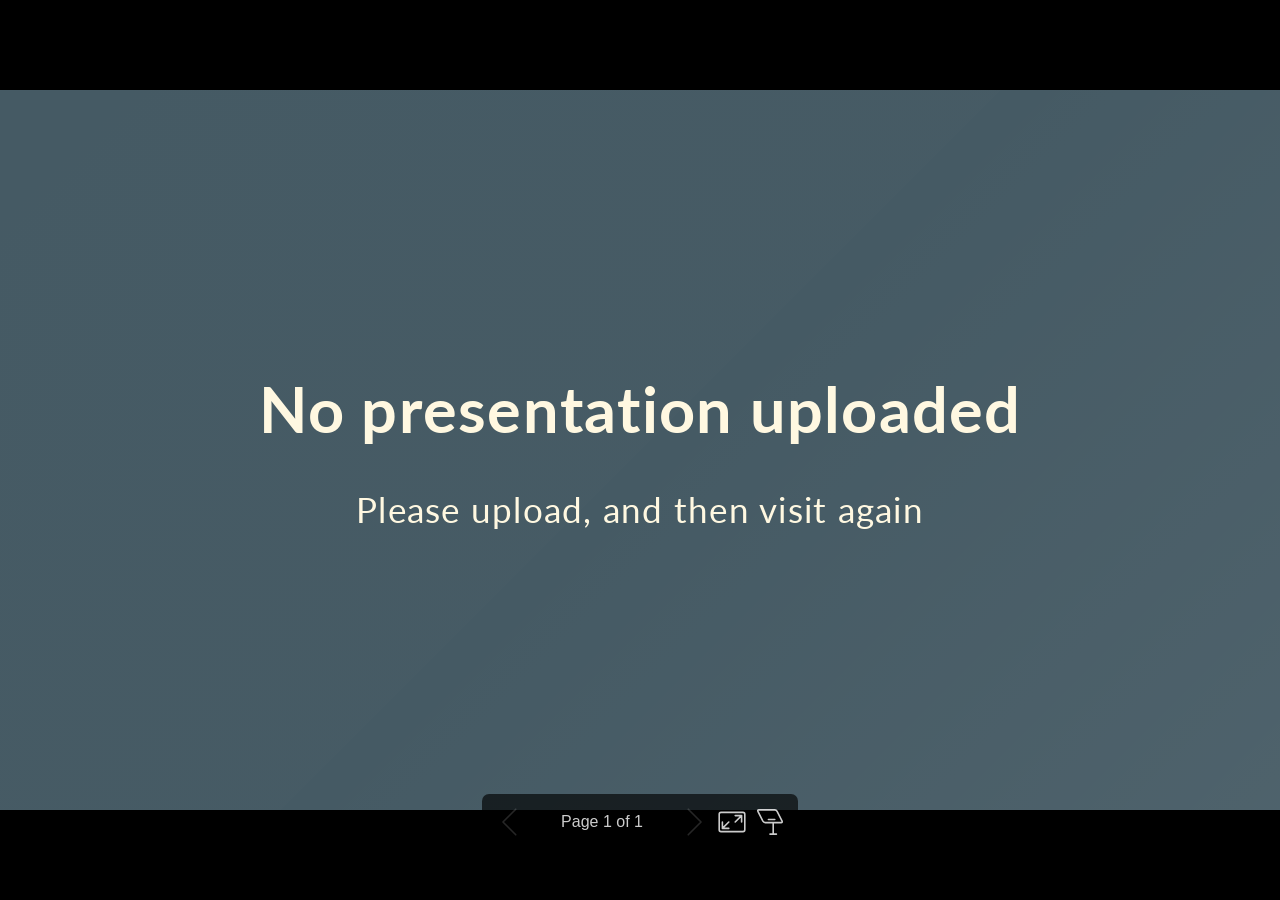
==== commit e5d4aa9c: "Update presentation via Dolphin service menu" ====
--- a/index.html
+++ b/index.html
@@ -1,4 +1,4 @@
-<!DOCTYPE html><html lang="en-US"><head><title>Handling Disasters</title><meta property="og:title" content="Handling Disasters"><meta charset="UTF-8"><meta name="viewport" content="width=device-width,height=device-height,initial-scale=1.0"><meta name="apple-mobile-web-app-capable" content="yes"><meta http-equiv="X-UA-Compatible" content="ie=edge"><meta property="og:type" content="website"><meta name="twitter:card" content="summary"><style>@media screen{body[data-bespoke-view=""] .bespoke-marp-parent>.bespoke-marp-osc>button,body[data-bespoke-view=next] .bespoke-marp-parent>.bespoke-marp-osc>button,body[data-bespoke-view=presenter] .bespoke-marp-presenter-container .bespoke-marp-presenter-info-container button,body[data-bespoke-view=presenter] .bespoke-marp-presenter-container .bespoke-marp-presenter-note-container button{appearance:none;background-color:initial;border:0;color:inherit;cursor:pointer;font-size:inherit;opacity:.8;outline:none;padding:0;transition:opacity .2s linear;-webkit-tap-highlight-color:transparent}body[data-bespoke-view=""] .bespoke-marp-parent>.bespoke-marp-osc>button:disabled,body[data-bespoke-view=next] .bespoke-marp-parent>.bespoke-marp-osc>button:disabled,body[data-bespoke-view=presenter] .bespoke-marp-presenter-container .bespoke-marp-presenter-info-container button:disabled,body[data-bespoke-view=presenter] .bespoke-marp-presenter-container .bespoke-marp-presenter-note-container button:disabled{cursor:not-allowed;opacity:.15!important}body[data-bespoke-view=""] .bespoke-marp-parent>.bespoke-marp-osc>button:hover,body[data-bespoke-view=next] .bespoke-marp-parent>.bespoke-marp-osc>button:hover,body[data-bespoke-view=presenter] .bespoke-marp-presenter-container .bespoke-marp-presenter-info-container button:hover,body[data-bespoke-view=presenter] .bespoke-marp-presenter-container .bespoke-marp-presenter-note-container button:hover{opacity:1}body[data-bespoke-view=""] .bespoke-marp-parent>.bespoke-marp-osc>button:hover:active,body[data-bespoke-view=next] .bespoke-marp-parent>.bespoke-marp-osc>button:hover:active,body[data-bespoke-view=presenter] .bespoke-marp-presenter-container .bespoke-marp-presenter-info-container button:hover:active,body[data-bespoke-view=presenter] .bespoke-marp-presenter-container .bespoke-marp-presenter-note-container button:hover:active{opacity:.6}body[data-bespoke-view=""] .bespoke-marp-parent>.bespoke-marp-osc>button:hover:not(:disabled),body[data-bespoke-view=next] .bespoke-marp-parent>.bespoke-marp-osc>button:hover:not(:disabled),body[data-bespoke-view=presenter] .bespoke-marp-presenter-container .bespoke-marp-presenter-info-container button:hover:not(:disabled),body[data-bespoke-view=presenter] .bespoke-marp-presenter-container .bespoke-marp-presenter-note-container button:hover:not(:disabled){transition:none}body[data-bespoke-view=""] .bespoke-marp-parent>.bespoke-marp-osc>button[data-bespoke-marp-osc=prev],body[data-bespoke-view=next] .bespoke-marp-parent>.bespoke-marp-osc>button[data-bespoke-marp-osc=prev],body[data-bespoke-view=presenter] .bespoke-marp-presenter-container .bespoke-marp-presenter-info-container button.bespoke-marp-presenter-info-page-prev{background:#0000 url("[data-uri]") no-repeat 50%;background-size:contain;overflow:hidden;text-indent:100%;white-space:nowrap}body[data-bespoke-view=""] .bespoke-marp-parent>.bespoke-marp-osc>button[data-bespoke-marp-osc=next],body[data-bespoke-view=next] .bespoke-marp-parent>.bespoke-marp-osc>button[data-bespoke-marp-osc=next],body[data-bespoke-view=presenter] .bespoke-marp-presenter-container .bespoke-marp-presenter-info-container button.bespoke-marp-presenter-info-page-next{background:#0000 url("[data-uri]") no-repeat 50%;background-size:contain;overflow:hidden;text-indent:100%;white-space:nowrap}body[data-bespoke-view=""] .bespoke-marp-parent>.bespoke-marp-osc>button[data-bespoke-marp-osc=fullscreen],body[data-bespoke-view=next] .bespoke-marp-parent>.bespoke-marp-osc>button[data-bespoke-marp-osc=fullscreen]{background:#0000 url("[data-uri]") no-repeat 50%;background-size:contain;overflow:hidden;text-indent:100%;white-space:nowrap}body[data-bespoke-view=""] .bespoke-marp-parent>.bespoke-marp-osc>button.exit[data-bespoke-marp-osc=fullscreen],body[data-bespoke-view=next] .bespoke-marp-parent>.bespoke-marp-osc>button.exit[data-bespoke-marp-osc=fullscreen]{background-image:url("[data-uri]")}body[data-bespoke-view=""] .bespoke-marp-parent>.bespoke-marp-osc>button[data-bespoke-marp-osc=presenter],body[data-bespoke-view=next] .bespoke-marp-parent>.bespoke-marp-osc>button[data-bespoke-marp-osc=presenter]{background:#0000 url("[data-uri]") no-repeat 50%;background-size:contain;overflow:hidden;text-indent:100%;white-space:nowrap}body[data-bespoke-view=presenter] .bespoke-marp-presenter-container .bespoke-marp-presenter-note-container button.bespoke-marp-presenter-note-bigger{background:#0000 url("[data-uri]") no-repeat 50%;background-size:contain;overflow:hidden;text-indent:100%;white-space:nowrap}body[data-bespoke-view=presenter] .bespoke-marp-presenter-container .bespoke-marp-presenter-note-container button.bespoke-marp-presenter-note-smaller{background:#0000 url("[data-uri]") no-repeat 50%;background-size:contain;overflow:hidden;text-indent:100%;white-space:nowrap}}@keyframes __bespoke_marp_transition_reduced_outgoing__{0%{opacity:1}to{opacity:0}}@keyframes __bespoke_marp_transition_reduced_incoming__{0%{mix-blend-mode:plus-lighter;opacity:0}to{mix-blend-mode:plus-lighter;opacity:1}}.bespoke-marp-note,.bespoke-marp-osc,.bespoke-progress-parent{display:none;transition:none}@media screen{::view-transition-group(*){animation-duration:var(--marp-bespoke-transition-animation-duration,.5s);animation-timing-function:ease}::view-transition-new(*),::view-transition-old(*){animation-delay:0s;animation-direction:var(--marp-bespoke-transition-animation-direction,normal);animation-duration:var(--marp-bespoke-transition-animation-duration,.5s);animation-fill-mode:both;animation-name:var(--marp-bespoke-transition-animation-name,var(--marp-bespoke-transition-animation-name-fallback,__bespoke_marp_transition_no_animation__));mix-blend-mode:normal}::view-transition-old(*){--marp-bespoke-transition-animation-name-fallback:__bespoke_marp_transition_reduced_outgoing__;animation-timing-function:ease}::view-transition-new(*){--marp-bespoke-transition-animation-name-fallback:__bespoke_marp_transition_reduced_incoming__;animation-timing-function:ease}::view-transition-new(root),::view-transition-old(root){animation-timing-function:linear}::view-transition-new(__bespoke_marp_transition_osc__),::view-transition-old(__bespoke_marp_transition_osc__){animation-duration:0s!important;animation-name:__bespoke_marp_transition_osc__!important}::view-transition-new(__bespoke_marp_transition_osc__){opacity:0!important}.bespoke-marp-transition-warming-up::view-transition-group(*),.bespoke-marp-transition-warming-up::view-transition-new(*),.bespoke-marp-transition-warming-up::view-transition-old(*){animation-play-state:paused!important}body,html{height:100%;margin:0}body{background:#000;overflow:hidden}svg.bespoke-marp-slide{content-visibility:hidden;opacity:0;pointer-events:none;z-index:-1}svg.bespoke-marp-slide:not(.bespoke-marp-active) *{view-transition-name:none!important}svg.bespoke-marp-slide.bespoke-marp-active{content-visibility:visible;opacity:1;pointer-events:auto;z-index:0}svg.bespoke-marp-slide.bespoke-marp-active.bespoke-marp-active-ready *{animation-name:__bespoke_marp__!important}@supports not (content-visibility:hidden){svg.bespoke-marp-slide[data-bespoke-marp-load=hideable]{display:none}svg.bespoke-marp-slide[data-bespoke-marp-load=hideable].bespoke-marp-active{display:block}}}@media screen and (prefers-reduced-motion:reduce){svg.bespoke-marp-slide *{view-transition-name:none!important}}@media screen{[data-bespoke-marp-fragment=inactive]{visibility:hidden}body[data-bespoke-view=""] .bespoke-marp-parent,body[data-bespoke-view=next] .bespoke-marp-parent{inset:0;position:absolute}body[data-bespoke-view=""] .bespoke-marp-parent>.bespoke-marp-osc,body[data-bespoke-view=next] .bespoke-marp-parent>.bespoke-marp-osc{background:#000000a6;border-radius:7px;bottom:50px;color:#fff;contain:paint;display:block;font-family:Helvetica,Arial,sans-serif;font-size:16px;left:50%;line-height:0;opacity:1;padding:12px;position:absolute;touch-action:manipulation;transform:translateX(-50%);transition:opacity .2s linear;-webkit-user-select:none;user-select:none;white-space:nowrap;will-change:transform;z-index:1;view-transition-name:__bespoke_marp_transition_osc__}body[data-bespoke-view=""] .bespoke-marp-parent>.bespoke-marp-osc>*,body[data-bespoke-view=next] .bespoke-marp-parent>.bespoke-marp-osc>*{margin-left:6px}body[data-bespoke-view=""] .bespoke-marp-parent>.bespoke-marp-osc>:first-child,body[data-bespoke-view=next] .bespoke-marp-parent>.bespoke-marp-osc>:first-child{margin-left:0}body[data-bespoke-view=""] .bespoke-marp-parent>.bespoke-marp-osc>span,body[data-bespoke-view=next] .bespoke-marp-parent>.bespoke-marp-osc>span{opacity:.8}body[data-bespoke-view=""] .bespoke-marp-parent>.bespoke-marp-osc>span[data-bespoke-marp-osc=page],body[data-bespoke-view=next] .bespoke-marp-parent>.bespoke-marp-osc>span[data-bespoke-marp-osc=page]{display:inline-block;min-width:140px;text-align:center}body[data-bespoke-view=""] .bespoke-marp-parent>.bespoke-marp-osc>button[data-bespoke-marp-osc=fullscreen],body[data-bespoke-view=""] .bespoke-marp-parent>.bespoke-marp-osc>button[data-bespoke-marp-osc=next],body[data-bespoke-view=""] .bespoke-marp-parent>.bespoke-marp-osc>button[data-bespoke-marp-osc=presenter],body[data-bespoke-view=""] .bespoke-marp-parent>.bespoke-marp-osc>button[data-bespoke-marp-osc=prev],body[data-bespoke-view=next] .bespoke-marp-parent>.bespoke-marp-osc>button[data-bespoke-marp-osc=fullscreen],body[data-bespoke-view=next] .bespoke-marp-parent>.bespoke-marp-osc>button[data-bespoke-marp-osc=next],body[data-bespoke-view=next] .bespoke-marp-parent>.bespoke-marp-osc>button[data-bespoke-marp-osc=presenter],body[data-bespoke-view=next] .bespoke-marp-parent>.bespoke-marp-osc>button[data-bespoke-marp-osc=prev]{height:32px;line-height:32px;width:32px}body[data-bespoke-view=""] .bespoke-marp-parent.bespoke-marp-inactive,body[data-bespoke-view=next] .bespoke-marp-parent.bespoke-marp-inactive{cursor:none}body[data-bespoke-view=""] .bespoke-marp-parent.bespoke-marp-inactive>.bespoke-marp-osc,body[data-bespoke-view=next] .bespoke-marp-parent.bespoke-marp-inactive>.bespoke-marp-osc{opacity:0;pointer-events:none}body[data-bespoke-view=""] svg.bespoke-marp-slide,body[data-bespoke-view=next] svg.bespoke-marp-slide{height:100%;left:0;position:absolute;top:0;width:100%}body[data-bespoke-view=""] .bespoke-progress-parent{background:#222;display:flex;height:5px;width:100%}body[data-bespoke-view=""] .bespoke-progress-parent+.bespoke-marp-parent{top:5px}body[data-bespoke-view=""] .bespoke-progress-parent .bespoke-progress-bar{background:#0288d1;flex:0 0 0;transition:flex-basis .2s cubic-bezier(0,1,1,1)}body[data-bespoke-view=next]{background:#0000}body[data-bespoke-view=presenter]{background:#161616}body[data-bespoke-view=presenter] .bespoke-marp-presenter-container{display:grid;font-family:Helvetica,Arial,sans-serif;grid-template:"current dragbar next" minmax(140px,1fr) "current dragbar note" 2fr "info    dragbar note" 3em;grid-template-columns:minmax(3px,var(--bespoke-marp-presenter-split-ratio,66%)) 0 minmax(3px,1fr);height:100%;left:0;position:absolute;top:0;width:100%}body[data-bespoke-view=presenter] .bespoke-marp-presenter-container .bespoke-marp-parent{grid-area:current;overflow:hidden;position:relative}body[data-bespoke-view=presenter] .bespoke-marp-presenter-container .bespoke-marp-parent svg.bespoke-marp-slide{height:calc(100% - 40px);left:20px;pointer-events:none;position:absolute;top:20px;-webkit-user-select:none;user-select:none;width:calc(100% - 40px)}body[data-bespoke-view=presenter] .bespoke-marp-presenter-container .bespoke-marp-parent svg.bespoke-marp-slide.bespoke-marp-active{filter:drop-shadow(0 3px 10px rgba(0,0,0,.5))}body[data-bespoke-view=presenter] .bespoke-marp-presenter-container .bespoke-marp-presenter-dragbar-container{background:#0288d1;cursor:col-resize;grid-area:dragbar;margin-left:-3px;opacity:0;position:relative;transition:opacity .4s linear .1s;width:6px;z-index:10}body[data-bespoke-view=presenter] .bespoke-marp-presenter-container .bespoke-marp-presenter-dragbar-container:hover{opacity:1}body[data-bespoke-view=presenter] .bespoke-marp-presenter-container .bespoke-marp-presenter-dragbar-container.active{opacity:1;transition-delay:0s}body[data-bespoke-view=presenter] .bespoke-marp-presenter-container .bespoke-marp-presenter-next-container{background:#222;cursor:pointer;display:none;grid-area:next;overflow:hidden;position:relative}body[data-bespoke-view=presenter] .bespoke-marp-presenter-container .bespoke-marp-presenter-next-container.active{display:block}body[data-bespoke-view=presenter] .bespoke-marp-presenter-container .bespoke-marp-presenter-next-container iframe.bespoke-marp-presenter-next{background:#0000;border:0;display:block;filter:drop-shadow(0 3px 10px rgba(0,0,0,.5));height:calc(100% - 40px);left:20px;pointer-events:none;position:absolute;top:20px;-webkit-user-select:none;user-select:none;width:calc(100% - 40px)}body[data-bespoke-view=presenter] .bespoke-marp-presenter-container .bespoke-marp-presenter-note-container{background:#222;color:#eee;grid-area:note;position:relative;z-index:1}body[data-bespoke-view=presenter] .bespoke-marp-presenter-container .bespoke-marp-presenter-note-container button{height:1.5em;line-height:1.5em;width:1.5em}body[data-bespoke-view=presenter] .bespoke-marp-presenter-container .bespoke-marp-presenter-note-container .bespoke-marp-presenter-note-wrapper{display:block;inset:0;position:absolute}body[data-bespoke-view=presenter] .bespoke-marp-presenter-container .bespoke-marp-presenter-note-container .bespoke-marp-presenter-note-buttons{background:#000000a6;border-radius:4px;bottom:0;display:flex;gap:4px;margin:12px;opacity:0;padding:6px;pointer-events:none;position:absolute;right:0;transition:opacity .2s linear}body[data-bespoke-view=presenter] .bespoke-marp-presenter-container .bespoke-marp-presenter-note-container .bespoke-marp-presenter-note-buttons:focus-within,body[data-bespoke-view=presenter] .bespoke-marp-presenter-container .bespoke-marp-presenter-note-container .bespoke-marp-presenter-note-wrapper:focus-within+.bespoke-marp-presenter-note-buttons,body[data-bespoke-view=presenter] .bespoke-marp-presenter-container .bespoke-marp-presenter-note-container:hover .bespoke-marp-presenter-note-buttons{opacity:1;pointer-events:auto}body[data-bespoke-view=presenter] .bespoke-marp-presenter-container .bespoke-marp-presenter-note-container .bespoke-marp-note{box-sizing:border-box;font-size:calc(1.1em*var(--bespoke-marp-note-font-scale, 1));height:calc(100% - 40px);margin:20px;overflow:auto;padding-right:3px;white-space:pre-wrap;width:calc(100% - 40px);word-wrap:break-word;scrollbar-color:#eeeeee80 #0000;scrollbar-width:thin}body[data-bespoke-view=presenter] .bespoke-marp-presenter-container .bespoke-marp-presenter-note-container .bespoke-marp-note::-webkit-scrollbar{width:6px}body[data-bespoke-view=presenter] .bespoke-marp-presenter-container .bespoke-marp-presenter-note-container .bespoke-marp-note::-webkit-scrollbar-track{background:#0000}body[data-bespoke-view=presenter] .bespoke-marp-presenter-container .bespoke-marp-presenter-note-container .bespoke-marp-note::-webkit-scrollbar-thumb{background:#eeeeee80;border-radius:6px}body[data-bespoke-view=presenter] .bespoke-marp-presenter-container .bespoke-marp-presenter-note-container .bespoke-marp-note:empty{pointer-events:none}body[data-bespoke-view=presenter] .bespoke-marp-presenter-container .bespoke-marp-presenter-note-container .bespoke-marp-note.active{display:block}body[data-bespoke-view=presenter] .bespoke-marp-presenter-container .bespoke-marp-presenter-note-container .bespoke-marp-note p:first-child{margin-top:0}body[data-bespoke-view=presenter] .bespoke-marp-presenter-container .bespoke-marp-presenter-note-container .bespoke-marp-note p:last-child{margin-bottom:0}body[data-bespoke-view=presenter] .bespoke-marp-presenter-container .bespoke-marp-presenter-info-container{align-items:center;box-sizing:border-box;color:#eee;display:flex;flex-wrap:nowrap;grid-area:info;justify-content:center;overflow:hidden;padding:0 10px}body[data-bespoke-view=presenter] .bespoke-marp-presenter-container .bespoke-marp-presenter-info-container .bespoke-marp-presenter-info-page,body[data-bespoke-view=presenter] .bespoke-marp-presenter-container .bespoke-marp-presenter-info-container .bespoke-marp-presenter-info-time,body[data-bespoke-view=presenter] .bespoke-marp-presenter-container .bespoke-marp-presenter-info-container .bespoke-marp-presenter-info-timer{box-sizing:border-box;display:block;padding:0 10px;white-space:nowrap;width:100%}body[data-bespoke-view=presenter] .bespoke-marp-presenter-container .bespoke-marp-presenter-info-container button{height:1.5em;line-height:1.5em;width:1.5em}body[data-bespoke-view=presenter] .bespoke-marp-presenter-container .bespoke-marp-presenter-info-container .bespoke-marp-presenter-info-page{order:2;text-align:center}body[data-bespoke-view=presenter] .bespoke-marp-presenter-container .bespoke-marp-presenter-info-container .bespoke-marp-presenter-info-page .bespoke-marp-presenter-info-page-text{display:inline-block;min-width:120px;text-align:center}body[data-bespoke-view=presenter] .bespoke-marp-presenter-container .bespoke-marp-presenter-info-container .bespoke-marp-presenter-info-time{color:#999;order:1;text-align:left}body[data-bespoke-view=presenter] .bespoke-marp-presenter-container .bespoke-marp-presenter-info-container .bespoke-marp-presenter-info-timer{color:#999;order:3;text-align:right}body[data-bespoke-view=presenter] .bespoke-marp-presenter-container .bespoke-marp-presenter-info-container .bespoke-marp-presenter-info-timer:hover{cursor:pointer}}@media print{.bespoke-marp-presenter-info-container,.bespoke-marp-presenter-next-container,.bespoke-marp-presenter-note-container{display:none}}</style><style>@charset "UTF-8";@import "https://fonts.bunny.net/css?family=Lato:400,900|Roboto+Mono:400,700&display=swap";@import url('https://gsm-arivu.github.io/css/am_template_custom.css');@import url('https://cdnjs.cloudflare.com/ajax/libs/font-awesome/6.5.0/css/all.min.css');div#\:\$p > svg > foreignObject > section{width:1280px;height:720px;box-sizing:border-box;overflow:hidden;position:relative;scroll-snap-align:center center;-webkit-text-size-adjust:100%;text-size-adjust:100%}div#\:\$p > svg > foreignObject > section::after{bottom:0;content:attr(data-marpit-pagination);padding:inherit;pointer-events:none;position:absolute;right:0}div#\:\$p > svg > foreignObject > section:not([data-marpit-pagination])::after{display:none}div#\:\$p > svg > foreignObject > section :is(h1, marp-h1){font-size:2em;margin-block:0.67em}div#\:\$p > svg > foreignObject > section video::-webkit-media-controls{will-change:transform}@page {size:1280px 720px;margin:0}@media print{html, body{background-color:#fff;margin:0;page-break-inside:avoid;break-inside:avoid-page}div#\:\$p > svg > foreignObject > section{page-break-before:always;break-before:page}div#\:\$p > svg > foreignObject > section, div#\:\$p > svg > foreignObject > section *{-webkit-print-color-adjust:exact!important;animation-delay:0s!important;animation-duration:0s!important;color-adjust:exact!important;print-color-adjust:exact!important;transition:none!important}div#\:\$p > svg[data-marpit-svg]{display:block;height:100vh;width:100vw}}/*!
+<!DOCTYPE html><html lang="en-US"><head><title>No presentation uploaded</title><meta property="og:title" content="No presentation uploaded"><meta charset="UTF-8"><meta name="viewport" content="width=device-width,height=device-height,initial-scale=1.0"><meta name="apple-mobile-web-app-capable" content="yes"><meta http-equiv="X-UA-Compatible" content="ie=edge"><meta property="og:type" content="website"><meta name="twitter:card" content="summary"><style>@media screen{body[data-bespoke-view=""] .bespoke-marp-parent>.bespoke-marp-osc>button,body[data-bespoke-view=next] .bespoke-marp-parent>.bespoke-marp-osc>button,body[data-bespoke-view=presenter] .bespoke-marp-presenter-container .bespoke-marp-presenter-info-container button,body[data-bespoke-view=presenter] .bespoke-marp-presenter-container .bespoke-marp-presenter-note-container button{appearance:none;background-color:initial;border:0;color:inherit;cursor:pointer;font-size:inherit;opacity:.8;outline:none;padding:0;transition:opacity .2s linear;-webkit-tap-highlight-color:transparent}body[data-bespoke-view=""] .bespoke-marp-parent>.bespoke-marp-osc>button:disabled,body[data-bespoke-view=next] .bespoke-marp-parent>.bespoke-marp-osc>button:disabled,body[data-bespoke-view=presenter] .bespoke-marp-presenter-container .bespoke-marp-presenter-info-container button:disabled,body[data-bespoke-view=presenter] .bespoke-marp-presenter-container .bespoke-marp-presenter-note-container button:disabled{cursor:not-allowed;opacity:.15!important}body[data-bespoke-view=""] .bespoke-marp-parent>.bespoke-marp-osc>button:hover,body[data-bespoke-view=next] .bespoke-marp-parent>.bespoke-marp-osc>button:hover,body[data-bespoke-view=presenter] .bespoke-marp-presenter-container .bespoke-marp-presenter-info-container button:hover,body[data-bespoke-view=presenter] .bespoke-marp-presenter-container .bespoke-marp-presenter-note-container button:hover{opacity:1}body[data-bespoke-view=""] .bespoke-marp-parent>.bespoke-marp-osc>button:hover:active,body[data-bespoke-view=next] .bespoke-marp-parent>.bespoke-marp-osc>button:hover:active,body[data-bespoke-view=presenter] .bespoke-marp-presenter-container .bespoke-marp-presenter-info-container button:hover:active,body[data-bespoke-view=presenter] .bespoke-marp-presenter-container .bespoke-marp-presenter-note-container button:hover:active{opacity:.6}body[data-bespoke-view=""] .bespoke-marp-parent>.bespoke-marp-osc>button:hover:not(:disabled),body[data-bespoke-view=next] .bespoke-marp-parent>.bespoke-marp-osc>button:hover:not(:disabled),body[data-bespoke-view=presenter] .bespoke-marp-presenter-container .bespoke-marp-presenter-info-container button:hover:not(:disabled),body[data-bespoke-view=presenter] .bespoke-marp-presenter-container .bespoke-marp-presenter-note-container button:hover:not(:disabled){transition:none}body[data-bespoke-view=""] .bespoke-marp-parent>.bespoke-marp-osc>button[data-bespoke-marp-osc=prev],body[data-bespoke-view=next] .bespoke-marp-parent>.bespoke-marp-osc>button[data-bespoke-marp-osc=prev],body[data-bespoke-view=presenter] .bespoke-marp-presenter-container .bespoke-marp-presenter-info-container button.bespoke-marp-presenter-info-page-prev{background:#0000 url("[data-uri]") no-repeat 50%;background-size:contain;overflow:hidden;text-indent:100%;white-space:nowrap}body[data-bespoke-view=""] .bespoke-marp-parent>.bespoke-marp-osc>button[data-bespoke-marp-osc=next],body[data-bespoke-view=next] .bespoke-marp-parent>.bespoke-marp-osc>button[data-bespoke-marp-osc=next],body[data-bespoke-view=presenter] .bespoke-marp-presenter-container .bespoke-marp-presenter-info-container button.bespoke-marp-presenter-info-page-next{background:#0000 url("[data-uri]") no-repeat 50%;background-size:contain;overflow:hidden;text-indent:100%;white-space:nowrap}body[data-bespoke-view=""] .bespoke-marp-parent>.bespoke-marp-osc>button[data-bespoke-marp-osc=fullscreen],body[data-bespoke-view=next] .bespoke-marp-parent>.bespoke-marp-osc>button[data-bespoke-marp-osc=fullscreen]{background:#0000 url("[data-uri]") no-repeat 50%;background-size:contain;overflow:hidden;text-indent:100%;white-space:nowrap}body[data-bespoke-view=""] .bespoke-marp-parent>.bespoke-marp-osc>button.exit[data-bespoke-marp-osc=fullscreen],body[data-bespoke-view=next] .bespoke-marp-parent>.bespoke-marp-osc>button.exit[data-bespoke-marp-osc=fullscreen]{background-image:url("[data-uri]")}body[data-bespoke-view=""] .bespoke-marp-parent>.bespoke-marp-osc>button[data-bespoke-marp-osc=presenter],body[data-bespoke-view=next] .bespoke-marp-parent>.bespoke-marp-osc>button[data-bespoke-marp-osc=presenter]{background:#0000 url("[data-uri]") no-repeat 50%;background-size:contain;overflow:hidden;text-indent:100%;white-space:nowrap}body[data-bespoke-view=presenter] .bespoke-marp-presenter-container .bespoke-marp-presenter-note-container button.bespoke-marp-presenter-note-bigger{background:#0000 url("[data-uri]") no-repeat 50%;background-size:contain;overflow:hidden;text-indent:100%;white-space:nowrap}body[data-bespoke-view=presenter] .bespoke-marp-presenter-container .bespoke-marp-presenter-note-container button.bespoke-marp-presenter-note-smaller{background:#0000 url("[data-uri]") no-repeat 50%;background-size:contain;overflow:hidden;text-indent:100%;white-space:nowrap}}@keyframes __bespoke_marp_transition_reduced_outgoing__{0%{opacity:1}to{opacity:0}}@keyframes __bespoke_marp_transition_reduced_incoming__{0%{mix-blend-mode:plus-lighter;opacity:0}to{mix-blend-mode:plus-lighter;opacity:1}}.bespoke-marp-note,.bespoke-marp-osc,.bespoke-progress-parent{display:none;transition:none}@media screen{::view-transition-group(*){animation-duration:var(--marp-bespoke-transition-animation-duration,.5s);animation-timing-function:ease}::view-transition-new(*),::view-transition-old(*){animation-delay:0s;animation-direction:var(--marp-bespoke-transition-animation-direction,normal);animation-duration:var(--marp-bespoke-transition-animation-duration,.5s);animation-fill-mode:both;animation-name:var(--marp-bespoke-transition-animation-name,var(--marp-bespoke-transition-animation-name-fallback,__bespoke_marp_transition_no_animation__));mix-blend-mode:normal}::view-transition-old(*){--marp-bespoke-transition-animation-name-fallback:__bespoke_marp_transition_reduced_outgoing__;animation-timing-function:ease}::view-transition-new(*){--marp-bespoke-transition-animation-name-fallback:__bespoke_marp_transition_reduced_incoming__;animation-timing-function:ease}::view-transition-new(root),::view-transition-old(root){animation-timing-function:linear}::view-transition-new(__bespoke_marp_transition_osc__),::view-transition-old(__bespoke_marp_transition_osc__){animation-duration:0s!important;animation-name:__bespoke_marp_transition_osc__!important}::view-transition-new(__bespoke_marp_transition_osc__){opacity:0!important}.bespoke-marp-transition-warming-up::view-transition-group(*),.bespoke-marp-transition-warming-up::view-transition-new(*),.bespoke-marp-transition-warming-up::view-transition-old(*){animation-play-state:paused!important}body,html{height:100%;margin:0}body{background:#000;overflow:hidden}svg.bespoke-marp-slide{content-visibility:hidden;opacity:0;pointer-events:none;z-index:-1}svg.bespoke-marp-slide:not(.bespoke-marp-active) *{view-transition-name:none!important}svg.bespoke-marp-slide.bespoke-marp-active{content-visibility:visible;opacity:1;pointer-events:auto;z-index:0}svg.bespoke-marp-slide.bespoke-marp-active.bespoke-marp-active-ready *{animation-name:__bespoke_marp__!important}@supports not (content-visibility:hidden){svg.bespoke-marp-slide[data-bespoke-marp-load=hideable]{display:none}svg.bespoke-marp-slide[data-bespoke-marp-load=hideable].bespoke-marp-active{display:block}}}@media screen and (prefers-reduced-motion:reduce){svg.bespoke-marp-slide *{view-transition-name:none!important}}@media screen{[data-bespoke-marp-fragment=inactive]{visibility:hidden}body[data-bespoke-view=""] .bespoke-marp-parent,body[data-bespoke-view=next] .bespoke-marp-parent{inset:0;position:absolute}body[data-bespoke-view=""] .bespoke-marp-parent>.bespoke-marp-osc,body[data-bespoke-view=next] .bespoke-marp-parent>.bespoke-marp-osc{background:#000000a6;border-radius:7px;bottom:50px;color:#fff;contain:paint;display:block;font-family:Helvetica,Arial,sans-serif;font-size:16px;left:50%;line-height:0;opacity:1;padding:12px;position:absolute;touch-action:manipulation;transform:translateX(-50%);transition:opacity .2s linear;-webkit-user-select:none;user-select:none;white-space:nowrap;will-change:transform;z-index:1;view-transition-name:__bespoke_marp_transition_osc__}body[data-bespoke-view=""] .bespoke-marp-parent>.bespoke-marp-osc>*,body[data-bespoke-view=next] .bespoke-marp-parent>.bespoke-marp-osc>*{margin-left:6px}body[data-bespoke-view=""] .bespoke-marp-parent>.bespoke-marp-osc>:first-child,body[data-bespoke-view=next] .bespoke-marp-parent>.bespoke-marp-osc>:first-child{margin-left:0}body[data-bespoke-view=""] .bespoke-marp-parent>.bespoke-marp-osc>span,body[data-bespoke-view=next] .bespoke-marp-parent>.bespoke-marp-osc>span{opacity:.8}body[data-bespoke-view=""] .bespoke-marp-parent>.bespoke-marp-osc>span[data-bespoke-marp-osc=page],body[data-bespoke-view=next] .bespoke-marp-parent>.bespoke-marp-osc>span[data-bespoke-marp-osc=page]{display:inline-block;min-width:140px;text-align:center}body[data-bespoke-view=""] .bespoke-marp-parent>.bespoke-marp-osc>button[data-bespoke-marp-osc=fullscreen],body[data-bespoke-view=""] .bespoke-marp-parent>.bespoke-marp-osc>button[data-bespoke-marp-osc=next],body[data-bespoke-view=""] .bespoke-marp-parent>.bespoke-marp-osc>button[data-bespoke-marp-osc=presenter],body[data-bespoke-view=""] .bespoke-marp-parent>.bespoke-marp-osc>button[data-bespoke-marp-osc=prev],body[data-bespoke-view=next] .bespoke-marp-parent>.bespoke-marp-osc>button[data-bespoke-marp-osc=fullscreen],body[data-bespoke-view=next] .bespoke-marp-parent>.bespoke-marp-osc>button[data-bespoke-marp-osc=next],body[data-bespoke-view=next] .bespoke-marp-parent>.bespoke-marp-osc>button[data-bespoke-marp-osc=presenter],body[data-bespoke-view=next] .bespoke-marp-parent>.bespoke-marp-osc>button[data-bespoke-marp-osc=prev]{height:32px;line-height:32px;width:32px}body[data-bespoke-view=""] .bespoke-marp-parent.bespoke-marp-inactive,body[data-bespoke-view=next] .bespoke-marp-parent.bespoke-marp-inactive{cursor:none}body[data-bespoke-view=""] .bespoke-marp-parent.bespoke-marp-inactive>.bespoke-marp-osc,body[data-bespoke-view=next] .bespoke-marp-parent.bespoke-marp-inactive>.bespoke-marp-osc{opacity:0;pointer-events:none}body[data-bespoke-view=""] svg.bespoke-marp-slide,body[data-bespoke-view=next] svg.bespoke-marp-slide{height:100%;left:0;position:absolute;top:0;width:100%}body[data-bespoke-view=""] .bespoke-progress-parent{background:#222;display:flex;height:5px;width:100%}body[data-bespoke-view=""] .bespoke-progress-parent+.bespoke-marp-parent{top:5px}body[data-bespoke-view=""] .bespoke-progress-parent .bespoke-progress-bar{background:#0288d1;flex:0 0 0;transition:flex-basis .2s cubic-bezier(0,1,1,1)}body[data-bespoke-view=next]{background:#0000}body[data-bespoke-view=presenter]{background:#161616}body[data-bespoke-view=presenter] .bespoke-marp-presenter-container{display:grid;font-family:Helvetica,Arial,sans-serif;grid-template:"current dragbar next" minmax(140px,1fr) "current dragbar note" 2fr "info    dragbar note" 3em;grid-template-columns:minmax(3px,var(--bespoke-marp-presenter-split-ratio,66%)) 0 minmax(3px,1fr);height:100%;left:0;position:absolute;top:0;width:100%}body[data-bespoke-view=presenter] .bespoke-marp-presenter-container .bespoke-marp-parent{grid-area:current;overflow:hidden;position:relative}body[data-bespoke-view=presenter] .bespoke-marp-presenter-container .bespoke-marp-parent svg.bespoke-marp-slide{height:calc(100% - 40px);left:20px;pointer-events:none;position:absolute;top:20px;-webkit-user-select:none;user-select:none;width:calc(100% - 40px)}body[data-bespoke-view=presenter] .bespoke-marp-presenter-container .bespoke-marp-parent svg.bespoke-marp-slide.bespoke-marp-active{filter:drop-shadow(0 3px 10px rgba(0,0,0,.5))}body[data-bespoke-view=presenter] .bespoke-marp-presenter-container .bespoke-marp-presenter-dragbar-container{background:#0288d1;cursor:col-resize;grid-area:dragbar;margin-left:-3px;opacity:0;position:relative;transition:opacity .4s linear .1s;width:6px;z-index:10}body[data-bespoke-view=presenter] .bespoke-marp-presenter-container .bespoke-marp-presenter-dragbar-container:hover{opacity:1}body[data-bespoke-view=presenter] .bespoke-marp-presenter-container .bespoke-marp-presenter-dragbar-container.active{opacity:1;transition-delay:0s}body[data-bespoke-view=presenter] .bespoke-marp-presenter-container .bespoke-marp-presenter-next-container{background:#222;cursor:pointer;display:none;grid-area:next;overflow:hidden;position:relative}body[data-bespoke-view=presenter] .bespoke-marp-presenter-container .bespoke-marp-presenter-next-container.active{display:block}body[data-bespoke-view=presenter] .bespoke-marp-presenter-container .bespoke-marp-presenter-next-container iframe.bespoke-marp-presenter-next{background:#0000;border:0;display:block;filter:drop-shadow(0 3px 10px rgba(0,0,0,.5));height:calc(100% - 40px);left:20px;pointer-events:none;position:absolute;top:20px;-webkit-user-select:none;user-select:none;width:calc(100% - 40px)}body[data-bespoke-view=presenter] .bespoke-marp-presenter-container .bespoke-marp-presenter-note-container{background:#222;color:#eee;grid-area:note;position:relative;z-index:1}body[data-bespoke-view=presenter] .bespoke-marp-presenter-container .bespoke-marp-presenter-note-container button{height:1.5em;line-height:1.5em;width:1.5em}body[data-bespoke-view=presenter] .bespoke-marp-presenter-container .bespoke-marp-presenter-note-container .bespoke-marp-presenter-note-wrapper{display:block;inset:0;position:absolute}body[data-bespoke-view=presenter] .bespoke-marp-presenter-container .bespoke-marp-presenter-note-container .bespoke-marp-presenter-note-buttons{background:#000000a6;border-radius:4px;bottom:0;display:flex;gap:4px;margin:12px;opacity:0;padding:6px;pointer-events:none;position:absolute;right:0;transition:opacity .2s linear}body[data-bespoke-view=presenter] .bespoke-marp-presenter-container .bespoke-marp-presenter-note-container .bespoke-marp-presenter-note-buttons:focus-within,body[data-bespoke-view=presenter] .bespoke-marp-presenter-container .bespoke-marp-presenter-note-container .bespoke-marp-presenter-note-wrapper:focus-within+.bespoke-marp-presenter-note-buttons,body[data-bespoke-view=presenter] .bespoke-marp-presenter-container .bespoke-marp-presenter-note-container:hover .bespoke-marp-presenter-note-buttons{opacity:1;pointer-events:auto}body[data-bespoke-view=presenter] .bespoke-marp-presenter-container .bespoke-marp-presenter-note-container .bespoke-marp-note{box-sizing:border-box;font-size:calc(1.1em*var(--bespoke-marp-note-font-scale, 1));height:calc(100% - 40px);margin:20px;overflow:auto;padding-right:3px;white-space:pre-wrap;width:calc(100% - 40px);word-wrap:break-word;scrollbar-color:#eeeeee80 #0000;scrollbar-width:thin}body[data-bespoke-view=presenter] .bespoke-marp-presenter-container .bespoke-marp-presenter-note-container .bespoke-marp-note::-webkit-scrollbar{width:6px}body[data-bespoke-view=presenter] .bespoke-marp-presenter-container .bespoke-marp-presenter-note-container .bespoke-marp-note::-webkit-scrollbar-track{background:#0000}body[data-bespoke-view=presenter] .bespoke-marp-presenter-container .bespoke-marp-presenter-note-container .bespoke-marp-note::-webkit-scrollbar-thumb{background:#eeeeee80;border-radius:6px}body[data-bespoke-view=presenter] .bespoke-marp-presenter-container .bespoke-marp-presenter-note-container .bespoke-marp-note:empty{pointer-events:none}body[data-bespoke-view=presenter] .bespoke-marp-presenter-container .bespoke-marp-presenter-note-container .bespoke-marp-note.active{display:block}body[data-bespoke-view=presenter] .bespoke-marp-presenter-container .bespoke-marp-presenter-note-container .bespoke-marp-note p:first-child{margin-top:0}body[data-bespoke-view=presenter] .bespoke-marp-presenter-container .bespoke-marp-presenter-note-container .bespoke-marp-note p:last-child{margin-bottom:0}body[data-bespoke-view=presenter] .bespoke-marp-presenter-container .bespoke-marp-presenter-info-container{align-items:center;box-sizing:border-box;color:#eee;display:flex;flex-wrap:nowrap;grid-area:info;justify-content:center;overflow:hidden;padding:0 10px}body[data-bespoke-view=presenter] .bespoke-marp-presenter-container .bespoke-marp-presenter-info-container .bespoke-marp-presenter-info-page,body[data-bespoke-view=presenter] .bespoke-marp-presenter-container .bespoke-marp-presenter-info-container .bespoke-marp-presenter-info-time,body[data-bespoke-view=presenter] .bespoke-marp-presenter-container .bespoke-marp-presenter-info-container .bespoke-marp-presenter-info-timer{box-sizing:border-box;display:block;padding:0 10px;white-space:nowrap;width:100%}body[data-bespoke-view=presenter] .bespoke-marp-presenter-container .bespoke-marp-presenter-info-container button{height:1.5em;line-height:1.5em;width:1.5em}body[data-bespoke-view=presenter] .bespoke-marp-presenter-container .bespoke-marp-presenter-info-container .bespoke-marp-presenter-info-page{order:2;text-align:center}body[data-bespoke-view=presenter] .bespoke-marp-presenter-container .bespoke-marp-presenter-info-container .bespoke-marp-presenter-info-page .bespoke-marp-presenter-info-page-text{display:inline-block;min-width:120px;text-align:center}body[data-bespoke-view=presenter] .bespoke-marp-presenter-container .bespoke-marp-presenter-info-container .bespoke-marp-presenter-info-time{color:#999;order:1;text-align:left}body[data-bespoke-view=presenter] .bespoke-marp-presenter-container .bespoke-marp-presenter-info-container .bespoke-marp-presenter-info-timer{color:#999;order:3;text-align:right}body[data-bespoke-view=presenter] .bespoke-marp-presenter-container .bespoke-marp-presenter-info-container .bespoke-marp-presenter-info-timer:hover{cursor:pointer}}@media print{.bespoke-marp-presenter-info-container,.bespoke-marp-presenter-next-container,.bespoke-marp-presenter-note-container{display:none}}</style><style>@charset "UTF-8";@import "https://fonts.bunny.net/css?family=Lato:400,900|Roboto+Mono:400,700&display=swap";div#\:\$p > svg > foreignObject > section{width:1280px;height:720px;box-sizing:border-box;overflow:hidden;position:relative;scroll-snap-align:center center;-webkit-text-size-adjust:100%;text-size-adjust:100%}div#\:\$p > svg > foreignObject > section::after{bottom:0;content:attr(data-marpit-pagination);padding:inherit;pointer-events:none;position:absolute;right:0}div#\:\$p > svg > foreignObject > section:not([data-marpit-pagination])::after{display:none}div#\:\$p > svg > foreignObject > section :is(h1, marp-h1){font-size:2em;margin-block:0.67em}div#\:\$p > svg > foreignObject > section video::-webkit-media-controls{will-change:transform}@page {size:1280px 720px;margin:0}@media print{html, body{background-color:#fff;margin:0;page-break-inside:avoid;break-inside:avoid-page}div#\:\$p > svg > foreignObject > section{page-break-before:always;break-before:page}div#\:\$p > svg > foreignObject > section, div#\:\$p > svg > foreignObject > section *{-webkit-print-color-adjust:exact!important;animation-delay:0s!important;animation-duration:0s!important;color-adjust:exact!important;print-color-adjust:exact!important;transition:none!important}div#\:\$p > svg[data-marpit-svg]{display:block;height:100vh;width:100vw}}div#\:\$p > svg > foreignObject > :where(section){container-type:size}div#\:\$p > svg > foreignObject > section img[data-marp-twemoji]{background:transparent;height:1em;margin:0 .05em 0 .1em;vertical-align:-.1em;width:1em}/*!
  * Marp / Marpit Gaia theme.
  *
  * @theme gaia
@@ -7,1373 +7,11 @@
  * @auto-scaling true
  * @size 16:9 1280px 720px
  * @size 4:3 960px 720px
- */div#\:\$p > svg > foreignObject > section :is(pre, marp-pre) code.hljs{display:block;overflow-x:auto;padding:1em}div#\:\$p > svg > foreignObject > section code.hljs{padding:3px 5px}div#\:\$p > svg > foreignObject > section .hljs{background:#000;color:#f8f8f8}div#\:\$p > svg > foreignObject > section .hljs-comment,div#\:\$p > svg > foreignObject > section .hljs-quote{color:#aeaeae;font-style:italic}div#\:\$p > svg > foreignObject > section .hljs-keyword,div#\:\$p > svg > foreignObject > section .hljs-selector-tag,div#\:\$p > svg > foreignObject > section .hljs-type{color:#e28964}div#\:\$p > svg > foreignObject > section .hljs-string{color:#65b042}div#\:\$p > svg > foreignObject > section .hljs-subst{color:#daefa3}div#\:\$p > svg > foreignObject > section .hljs-link,div#\:\$p > svg > foreignObject > section .hljs-regexp{color:#e9c062}div#\:\$p > svg > foreignObject > section .hljs-name,div#\:\$p > svg > foreignObject > section .hljs-section,div#\:\$p > svg > foreignObject > section .hljs-tag,div#\:\$p > svg > foreignObject > section .hljs-title{color:#89bdff}div#\:\$p > svg > foreignObject > section .hljs-class .hljs-title,div#\:\$p > svg > foreignObject > section .hljs-doctag,div#\:\$p > svg > foreignObject > section .hljs-title.class_{text-decoration:underline}div#\:\$p > svg > foreignObject > section .hljs-bullet,div#\:\$p > svg > foreignObject > section .hljs-number,div#\:\$p > svg > foreignObject > section .hljs-symbol{color:#3387cc}div#\:\$p > svg > foreignObject > section .hljs-params,div#\:\$p > svg > foreignObject > section .hljs-template-variable,div#\:\$p > svg > foreignObject > section .hljs-variable{color:#3e87e3}div#\:\$p > svg > foreignObject > section .hljs-attribute{color:#cda869}div#\:\$p > svg > foreignObject > section .hljs-meta{color:#8996a8}div#\:\$p > svg > foreignObject > section .hljs-formula{background-color:#0e2231;color:#f8f8f8;font-style:italic}div#\:\$p > svg > foreignObject > section .hljs-addition{background-color:#253b22;color:#f8f8f8}div#\:\$p > svg > foreignObject > section .hljs-deletion{background-color:#420e09;color:#f8f8f8}div#\:\$p > svg > foreignObject > section .hljs-selector-class{color:#9b703f}div#\:\$p > svg > foreignObject > section .hljs-selector-id{color:#8b98ab}div#\:\$p > svg > foreignObject > section .hljs-emphasis{font-style:italic}div#\:\$p > svg > foreignObject > section .hljs-strong{font-weight:700}div#\:\$p > svg > foreignObject > section :is(h1, marp-h1),div#\:\$p > svg > foreignObject > section :is(h2, marp-h2),div#\:\$p > svg > foreignObject > section :is(h3, marp-h3),div#\:\$p > svg > foreignObject > section :is(h4, marp-h4),div#\:\$p > svg > foreignObject > section :is(h5, marp-h5),div#\:\$p > svg > foreignObject > section :is(h6, marp-h6){margin:.5em 0 0}div#\:\$p > svg > foreignObject > section :is(h1, marp-h1) strong,div#\:\$p > svg > foreignObject > section :is(h2, marp-h2) strong,div#\:\$p > svg > foreignObject > section :is(h3, marp-h3) strong,div#\:\$p > svg > foreignObject > section :is(h4, marp-h4) strong,div#\:\$p > svg > foreignObject > section :is(h5, marp-h5) strong,div#\:\$p > svg > foreignObject > section :is(h6, marp-h6) strong{font-weight:inherit}div#\:\$p > svg > foreignObject > section :is(h1, marp-h1)::part(auto-scaling),div#\:\$p > svg > foreignObject > section :is(h2, marp-h2)::part(auto-scaling),div#\:\$p > svg > foreignObject > section :is(h3, marp-h3)::part(auto-scaling),div#\:\$p > svg > foreignObject > section :is(h4, marp-h4)::part(auto-scaling),div#\:\$p > svg > foreignObject > section :is(h5, marp-h5)::part(auto-scaling),div#\:\$p > svg > foreignObject > section :is(h6, marp-h6)::part(auto-scaling){max-height:580px}div#\:\$p > svg > foreignObject > section :is(h1, marp-h1){font-size:1.8em}div#\:\$p > svg > foreignObject > section :is(h2, marp-h2){font-size:1.5em}div#\:\$p > svg > foreignObject > section :is(h3, marp-h3){font-size:1.3em}div#\:\$p > svg > foreignObject > section :is(h4, marp-h4){font-size:1.1em}div#\:\$p > svg > foreignObject > section :is(h5, marp-h5){font-size:1em}div#\:\$p > svg > foreignObject > section :is(h6, marp-h6){font-size:.9em}div#\:\$p > svg > foreignObject > section blockquote,div#\:\$p > svg > foreignObject > section p{margin:1em 0 0}div#\:\$p > svg > foreignObject > section ol>li,div#\:\$p > svg > foreignObject > section ul>li{margin:.3em 0 0}div#\:\$p > svg > foreignObject > section ol>li>p,div#\:\$p > svg > foreignObject > section ul>li>p{margin:.6em 0 0}div#\:\$p > svg > foreignObject > section code{display:inline-block;font-family:Roboto Mono,monospace;font-size:.8em;letter-spacing:0;margin:-.1em .15em;padding:.1em .2em;vertical-align:baseline}div#\:\$p > svg > foreignObject > section :is(pre, marp-pre){display:block;margin:1em 0 0;overflow:visible}div#\:\$p > svg > foreignObject > section :is(pre, marp-pre) code{box-sizing:border-box;font-size:.7em;margin:0;min-width:100%;padding:.5em}div#\:\$p > svg > foreignObject > section :is(pre, marp-pre)::part(auto-scaling){max-height:calc(580px - 1em)}div#\:\$p > svg > foreignObject > section blockquote{margin:1em 0 0;padding:0 1em;position:relative}div#\:\$p > svg > foreignObject > section blockquote:after,div#\:\$p > svg > foreignObject > section blockquote:before{content:"“";display:block;font-family:Times New Roman,serif;font-weight:700;position:absolute}div#\:\$p > svg > foreignObject > section blockquote:before{left:0;top:0}div#\:\$p > svg > foreignObject > section blockquote:after{bottom:0;right:0;transform:rotate(180deg)}div#\:\$p > svg > foreignObject > section blockquote>:first-child{margin-top:0}div#\:\$p > svg > foreignObject > section mark{background:transparent}div#\:\$p > svg > foreignObject > section table{border-collapse:collapse;border-spacing:0;margin:1em 0 0}div#\:\$p > svg > foreignObject > section table td,div#\:\$p > svg > foreignObject > section table th{border-style:solid;border-width:1px;padding:.2em .4em}div#\:\$p > svg > foreignObject > section footer,div#\:\$p > svg > foreignObject > section header,div#\:\$p > svg > foreignObject > section:after{box-sizing:border-box;font-size:66%;height:70px;line-height:50px;overflow:hidden;padding:10px 25px;position:absolute}div#\:\$p > svg > foreignObject > section:after{--marpit-root-font-size:66%}div#\:\$p > svg > foreignObject > section header{top:0}div#\:\$p > svg > foreignObject > section footer,div#\:\$p > svg > foreignObject > section header{left:0;right:0}div#\:\$p > svg > foreignObject > section footer{bottom:0}div#\:\$p > svg > foreignObject > section{--color-background:light-dark(#fff8e1, #455a64);--color-background-stripe:light-dark(
-    rgba(69,90,100,.1),
-    rgba(255,248,225,.1)
-  );--color-foreground:light-dark(#455a64, #fff8e1);--color-dimmed:light-dark(
-    #6a7a7d,
-    #dad8c8
-  );--color-highlight:light-dark(#0288d1, #81d4fa);background-color:var(--color-background);background-image:linear-gradient(135deg, hsla(0,0%,53%,0), hsla(0,0%,53%,.02) 50%, hsla(0,0%,100%,0) 0, hsla(0,0%,100%,.05));color:var(--color-foreground);color-scheme:light;font-family:Lato,Avenir Next,Avenir,Trebuchet MS,Segoe UI,sans-serif;font-size:35px;height:720px;letter-spacing:1.25px;line-height:1.35;overflow-wrap:break-word;padding:70px;width:1280px}div#\:\$p > svg > foreignObject > section{--marpit-root-font-size:35px}div#\:\$p > svg > foreignObject > section:after{bottom:0;font-size:80%;right:0}div#\:\$p > svg > foreignObject > section:after{--marpit-root-font-size:80%}div#\:\$p > svg > foreignObject > section a,div#\:\$p > svg > foreignObject > section mark{color:var(--color-highlight)}div#\:\$p > svg > foreignObject > section code{background:var(--color-dimmed);color:var(--color-background)}div#\:\$p > svg > foreignObject > section :is(h1, marp-h1) strong,div#\:\$p > svg > foreignObject > section :is(h2, marp-h2) strong,div#\:\$p > svg > foreignObject > section :is(h3, marp-h3) strong,div#\:\$p > svg > foreignObject > section :is(h4, marp-h4) strong,div#\:\$p > svg > foreignObject > section :is(h5, marp-h5) strong,div#\:\$p > svg > foreignObject > section :is(h6, marp-h6) strong{color:var(--color-highlight)}div#\:\$p > svg > foreignObject > section :is(pre, marp-pre){background:var(--color-foreground)}div#\:\$p > svg > foreignObject > section :is(pre, marp-pre)>code{background:transparent}div#\:\$p > svg > foreignObject > section blockquote:after,div#\:\$p > svg > foreignObject > section blockquote:before,div#\:\$p > svg > foreignObject > section footer,div#\:\$p > svg > foreignObject > section header,div#\:\$p > svg > foreignObject > section section:after{color:var(--color-dimmed)}div#\:\$p > svg > foreignObject > section table td,div#\:\$p > svg > foreignObject > section table th{border-color:var(--color-foreground)}div#\:\$p > svg > foreignObject > section table thead th{background:var(--color-foreground);color:var(--color-background)}div#\:\$p > svg > foreignObject > section table tbody>tr:nth-child(odd) td,div#\:\$p > svg > foreignObject > section table tbody>tr:nth-child(odd) th{background:var(--color-background-stripe, transparent)}div#\:\$p > svg > foreignObject > section>:first-child,div#\:\$p > svg > foreignObject > section>header:first-child+*{margin-top:0}div#\:\$p > svg > foreignObject > section:where(.invert){color-scheme:dark}div#\:\$p > svg > foreignObject > section:where(.gaia){--color-background:#0288d1;--color-background-stripe:rgba(255,248,225,.1);--color-foreground:#fff8e1;--color-dimmed:#cce2de;--color-highlight:#81d4fa;}div#\:\$p > svg > foreignObject > section:where(.lead){align-items:stretch;flex-flow:column nowrap;place-content:safe center center}div#\:\$p > svg > foreignObject > section:where(.lead) :is(h1, marp-h1),div#\:\$p > svg > foreignObject > section:where(.lead) :is(h2, marp-h2),div#\:\$p > svg > foreignObject > section:where(.lead) :is(h3, marp-h3),div#\:\$p > svg > foreignObject > section:where(.lead) :is(h4, marp-h4),div#\:\$p > svg > foreignObject > section:where(.lead) :is(h5, marp-h5),div#\:\$p > svg > foreignObject > section:where(.lead) :is(h6, marp-h6){text-align:center}div#\:\$p > svg > foreignObject > section:where(.lead) p{text-align:center}div#\:\$p > svg > foreignObject > section:where(.lead) blockquote>:is(h1, marp-h1),div#\:\$p > svg > foreignObject > section:where(.lead) blockquote>:is(h2, marp-h2),div#\:\$p > svg > foreignObject > section:where(.lead) blockquote>:is(h3, marp-h3),div#\:\$p > svg > foreignObject > section:where(.lead) blockquote>:is(h4, marp-h4),div#\:\$p > svg > foreignObject > section:where(.lead) blockquote>:is(h5, marp-h5),div#\:\$p > svg > foreignObject > section:where(.lead) blockquote>:is(h6, marp-h6),div#\:\$p > svg > foreignObject > section:where(.lead) blockquote>p{text-align:left}div#\:\$p > svg > foreignObject > section:where(.lead) ol>li>p,div#\:\$p > svg > foreignObject > section:where(.lead) ul>li>p{text-align:left}div#\:\$p > svg > foreignObject > section:where(.lead) table{margin-left:auto;margin-right:auto}div#\:\$p > svg > foreignObject > :where(section){container-type:size}div#\:\$p > svg > foreignObject > section img[data-marp-twemoji]{background:transparent;height:1em;margin:0 .05em 0 .1em;vertical-align:-.1em;width:1em}/*!
- * Marp / Marpit arivu theme.
- *
- * @theme arivu
- * @author Ganesh Shankar mishra
- *
- * @auto-scaling true
- * @size 16:9 1280px 720px
- * @size 4:3 960px 720px
- */div#\:\$p > svg > foreignObject > section.test-import2{background-color:blue}div#\:\$p > svg > foreignObject > section .icon-header{position:absolute;top:0;left:0;right:0;height:70px;padding:10px 25px;display:flex;align-items:center;box-sizing:border-box}div#\:\$p > svg > foreignObject > section .icon-header img{height:60px}div#\:\$p > svg > foreignObject > section.invert .icon-header img{filter:invert(1)}div#\:\$p > svg > foreignObject > section.gaia .icon-header img{filter:invert(1)}div#\:\$p > svg > foreignObject > section .icon-header :is(h1, marp-h1){margin:0;font-size:24px;font-weight:normal;color:var(--color-foreground);line-height:0;padding:10px}div#\:\$p > svg > foreignObject > section .icon-header p{margin:0;font-size:24px;font-weight:normal;color:var(--color-foreground);line-height:0;padding:10px}div#\:\$p > svg > foreignObject > section::after{content:attr(data-marpit-pagination) " / " attr(data-marpit-pagination-total);position:absolute;bottom:-10px;right:-10px;font-size:0.6em;color:var(--color-foreground);font-family:sans-serif}div#\:\$p > svg > foreignObject > section::after{--marpit-root-font-size: 0.6em}div#\:\$p > svg > foreignObject > section.box ul{list-style:none;padding:0}div#\:\$p > svg > foreignObject > section.box li{padding:14px;border-radius:12px;color:white;font-weight:normal;margin-bottom:14px;font-size:1.05em;box-shadow:3px 5px 15px rgba(0, 0, 0, 0.25);transition:transform 0.2s ease}div#\:\$p > svg > foreignObject > section.box li:hover{transform:scale(1.02)}div#\:\$p > svg > foreignObject > section.box li:nth-child(1){background-color:#FF6F61}div#\:\$p > svg > foreignObject > section.box li:nth-child(2){background-color:#6A5ACD}div#\:\$p > svg > foreignObject > section.box li:nth-child(3){background-color:#26A69A}div#\:\$p > svg > foreignObject > section.box li:nth-child(4){background-color:#FFA500}div#\:\$p > svg > foreignObject > section.box li:nth-child(5){background-color:#9C27B0}div#\:\$p > svg > foreignObject > section.box li:nth-child(6){background-color:#42A5F5}div#\:\$p > svg > foreignObject > section.capsule ul{list-style:none;padding:0}div#\:\$p > svg > foreignObject > section.capsule li{padding:14px 24px;border-radius:999px;color:white;font-weight:500;margin-bottom:14px;font-size:1.05em;box-shadow:3px 5px 15px rgba(0, 0, 0, 0.25);transition:transform 0.2s ease}div#\:\$p > svg > foreignObject > section.capsule li::before{content:''}div#\:\$p > svg > foreignObject > section.capsule li:hover{transform:scale(1.02)}div#\:\$p > svg > foreignObject > section.capsule li:nth-child(1){background-color:#2E86AB}div#\:\$p > svg > foreignObject > section.capsule li:nth-child(2){background-color:#6C5B7B}div#\:\$p > svg > foreignObject > section.capsule li:nth-child(3){background-color:#3C8D0D}div#\:\$p > svg > foreignObject > section.capsule li:nth-child(4){background-color:#D4A373}div#\:\$p > svg > foreignObject > section.capsule li:nth-child(5){background-color:#4E4E50}div#\:\$p > svg > foreignObject > section.capsule li:nth-child(6){background-color:#227C9D}div#\:\$p > svg > foreignObject > section.white ul{list-style:none;padding:0;margin:0}div#\:\$p > svg > foreignObject > section.white li{padding:16px 20px;background-color:#F8F9FA;color:#2C3E50;font-weight:500;margin-bottom:12px;font-size:1.05em;border-radius:15px;box-shadow:3px 5px 15px rgba(0, 0, 0, 0.25);transition:transform 0.2s ease}div#\:\$p > svg > foreignObject > section.white li:nth-child(even){background-color:#ECEFF1}div#\:\$p > svg > foreignObject > section.white li::before{content:"";color:#2C3E50;margin-right:12px;font-size:1.1em;vertical-align:middle}div#\:\$p > svg > foreignObject > section.white li:hover{transform:scale(1.02)}div#\:\$p > svg > foreignObject > section.white_circle ul{list-style:none;padding:0;margin:0}div#\:\$p > svg > foreignObject > section.white_circle li{padding:16px 20px;border-left:6px solid #2C3E50;background-color:#F8F9FA;color:#2C3E50;font-weight:500;margin-bottom:12px;font-size:1.05em;border-radius:6px;box-shadow:3px 5px 15px rgba(0, 0, 0, 0.25);transition:transform 0.2s ease}div#\:\$p > svg > foreignObject > section.white_circle li:nth-child(even){background-color:#ECEFF1}div#\:\$p > svg > foreignObject > section.white_circle li::before{content:"●";color:#2C3E50;margin-right:12px;font-size:1.1em;vertical-align:middle}div#\:\$p > svg > foreignObject > section.white_circle li:hover{transform:scale(1.02)}div#\:\$p > svg > foreignObject > section.white_delta ul{list-style:none;padding:0;margin:0}div#\:\$p > svg > foreignObject > section.white_delta li{padding:16px 22px;background-color:#FDFDFD;color:#1A1A1A;border-left:5px solid #6A1B9A;margin-bottom:14px;font-size:1.1em;font-weight:400;line-height:1.6;border-radius:4px;box-shadow:3px 5px 15px rgba(0, 0, 0, 0.25);transition:transform 0.2s ease}div#\:\$p > svg > foreignObject > section.white_delta li:nth-child(odd){background-color:#FAF7FF}div#\:\$p > svg > foreignObject > section.white_delta li:nth-child(even){background-color:#F3F6FB}div#\:\$p > svg > foreignObject > section.white_delta li::before{content:"▶";color:#6A1B9A;margin-right:10px;font-size:0.9em;vertical-align:middle}div#\:\$p > svg > foreignObject > section.white_delta li:hover{transform:scale(1.02)}div#\:\$p > svg > foreignObject > section.card ul{display:grid;grid-template-columns:repeat(3, 1fr);gap:20px;list-style:none;padding:0;margin:0}div#\:\$p > svg > foreignObject > section.card li{background-color:#e35757b8;color:#fbf9f9;padding:18px 24px;border-top:6px solid #6a0118;border-radius:8px;box-shadow:3px 5px 15px rgba(0, 0, 0, 0.25);font-size:1.05em;font-weight:normal;line-height:1.5;align-items:flex-start;transition:transform 0.2s ease}div#\:\$p > svg > foreignObject > section.card li:hover{transform:translateY(-4px)}@media (max-width: 768px){div#\:\$p > svg > foreignObject > section.card ul{grid-template-columns:repeat(2, 1fr)}}@media (max-width: 480px){div#\:\$p > svg > foreignObject > section.card ul{grid-template-columns:1fr}}div#\:\$p > svg > foreignObject > section.panel ul{display:flex;flex-wrap:wrap;gap:16px;padding-left:0;list-style:none;margin:0}div#\:\$p > svg > foreignObject > section.panel > ul > li{flex:1 1 23%;display:flex;flex-direction:column;border-radius:10px;overflow:hidden;box-shadow:2px 4px 12px rgba(0, 0, 0, 0.2);min-width:220px;min-height:400px;background-color:#f9f9f9;margin:0;padding:0;transition:transform 0.3s ease, box-shadow 0.3s ease}div#\:\$p > svg > foreignObject > section.panel > ul > li:hover{transform:translateY(-6px);box-shadow:4px 6px 16px rgba(0, 0, 0, 0.3)}div#\:\$p > svg > foreignObject > section.panel li::marker{display:none}div#\:\$p > svg > foreignObject > section.panel > ul > li > p:first-child{background-color:#333;color:#fff;font-weight:normal;text-align:center;padding:0px;margin:0;font-size:2.1em}div#\:\$p > svg > foreignObject > section.panel > ul > li > ul{background-color:#f0f0f0;flex:1;padding:14px;margin:0;font-size:0.95em;font-weight:normal;line-height:1.6;list-style:none;transition:background-color 0.3s ease;border-bottom-left-radius:12px;border-bottom-right-radius:12px;text-align:center;display:flex;align-items:center;justify-content:center}div#\:\$p > svg > foreignObject > section.panel > ul > li:hover > ul{background-color:#eaeaea}div#\:\$p > svg > foreignObject > section.panel > ul > li > ul li{list-style:none;padding-left:0;margin:6px 0;display:block}div#\:\$p > svg > foreignObject > section.panel li:nth-child(1) > p:first-child{background-color:#2c3e50}div#\:\$p > svg > foreignObject > section.panel li:nth-child(2) > p:first-child{background-color:#8e44ad}div#\:\$p > svg > foreignObject > section.panel li:nth-child(3) > p:first-child{background-color:#16a085}div#\:\$p > svg > foreignObject > section.panel li:nth-child(4) > p:first-child{background-color:#d35400}div#\:\$p > svg > foreignObject > section.panel li:nth-child(1) > ul{background-color:#ecf0f1;border:2px solid #2c3e50}div#\:\$p > svg > foreignObject > section.panel li:nth-child(2) > ul{background-color:#f5eef8;border:2px solid #8e44ad}div#\:\$p > svg > foreignObject > section.panel li:nth-child(3) > ul{background-color:#e8f8f5;border:2px solid #16a085}div#\:\$p > svg > foreignObject > section.panel li:nth-child(4) > ul{background-color:#fbeee6;border:2px solid #d35400}@media (max-width: 768px){div#\:\$p > svg > foreignObject > section.panel ul{flex-direction:column}}div#\:\$p > svg > foreignObject > section.panel_card ul{display:grid;grid-template-columns:repeat(auto-fit, minmax(240px, 1fr));gap:16px;padding:0;margin:0;list-style:none;justify-content:center}div#\:\$p > svg > foreignObject > section.panel_card > ul > li{display:flex;flex-direction:column;justify-content:stretch;align-items:stretch;background-color:#f9f9f9;border-radius:10px;overflow:hidden;box-shadow:2px 4px 12px rgba(0, 0, 0, 0.2);min-height:220px;height:100%;max-width:300px;width:100%;transition:transform 0.3s ease, box-shadow 0.3s ease;text-align:center}div#\:\$p > svg > foreignObject > section.panel_card > ul > li:hover{transform:translateY(-6px);box-shadow:4px 6px 16px rgba(0, 0, 0, 0.3)}div#\:\$p > svg > foreignObject > section.panel_card li::marker{display:none}div#\:\$p > svg > foreignObject > section.panel_card > ul > li > p:first-child{font-size:2.1em;font-weight:normal;padding:14px;margin:0;color:#fff}div#\:\$p > svg > foreignObject > section.panel_card > ul > li > ul{flex:1;display:flex;flex-direction:column;justify-content:center;align-items:center;padding:14px;margin:0;font-size:0.95em;font-weight:normal;line-height:1.6;list-style:none;border-bottom-left-radius:12px;border-bottom-right-radius:12px;text-align:center;background-color:#f0f0f0}div#\:\$p > svg > foreignObject > section.panel_card > ul > li > ul > li{list-style:none;margin:6px 0;text-align:center}div#\:\$p > svg > foreignObject > section.panel_card li:nth-child(1) > p:first-child{background-color:#2c3e50}div#\:\$p > svg > foreignObject > section.panel_card li:nth-child(1) > ul{background-color:#ecf0f1;border:2px solid #2c3e50}div#\:\$p > svg > foreignObject > section.panel_card li:nth-child(2) > p:first-child{background-color:#8e44ad}div#\:\$p > svg > foreignObject > section.panel_card li:nth-child(2) > ul{background-color:#f5eef8;border:2px solid #8e44ad}div#\:\$p > svg > foreignObject > section.panel_card li:nth-child(3) > p:first-child{background-color:#16a085}div#\:\$p > svg > foreignObject > section.panel_card li:nth-child(3) > ul{background-color:#e8f8f5;border:2px solid #16a085}div#\:\$p > svg > foreignObject > section.panel_card li:nth-child(4) > p:first-child{background-color:#d35400}div#\:\$p > svg > foreignObject > section.panel_card li:nth-child(4) > ul{background-color:#fbeee6;border:2px solid #d35400}div#\:\$p > svg > foreignObject > section.panel_card li:nth-child(5) > p:first-child{background-color:#2980b9}div#\:\$p > svg > foreignObject > section.panel_card li:nth-child(5) > ul{background-color:#eaf2f8;border:2px solid #2980b9}div#\:\$p > svg > foreignObject > section.panel_card li:nth-child(6) > p:first-child{background-color:#c0392b}div#\:\$p > svg > foreignObject > section.panel_card li:nth-child(6) > ul{background-color:#f9ebea;border:2px solid #c0392b}div#\:\$p > svg > foreignObject > section.panel_card li:nth-child(7) > p:first-child{background-color:#27ae60}div#\:\$p > svg > foreignObject > section.panel_card li:nth-child(7) > ul{background-color:#eafaf1;border:2px solid #27ae60}div#\:\$p > svg > foreignObject > section.panel_card li:nth-child(8) > p:first-child{background-color:#f39c12}div#\:\$p > svg > foreignObject > section.panel_card li:nth-child(8) > ul{background-color:#fef5e7;border:2px solid #f39c12}@media (max-width: 768px){div#\:\$p > svg > foreignObject > section.panel_card ul{grid-template-columns:1fr}}div#\:\$p > svg > foreignObject > section.panel_card ul{display:flex;flex-wrap:wrap;justify-content:center;align-items:stretch;gap:5px;padding:0;margin:0;list-style:none}div#\:\$p > svg > foreignObject > section.panel_card > ul > li{flex:1 1 calc(25% - 16px);max-width:300px;min-width:240px;min-height:280px;align-self:stretch;display:flex;flex-direction:column;background-color:#f9f9f9;border-radius:10px;overflow:hidden;box-shadow:2px 4px 12px rgba(0, 0, 0, 0.2);transition:transform 0.3s ease, box-shadow 0.3s ease;text-align:center}div#\:\$p > svg > foreignObject > section.panel_card > ul > li:hover{transform:translateY(-6px);box-shadow:4px 6px 16px rgba(0, 0, 0, 0.3)}div#\:\$p > svg > foreignObject > section.panel_card li::marker{display:none}div#\:\$p > svg > foreignObject > section.panel_card > ul > li > p:first-child{font-size:2.0em;font-weight:normal;padding:0px;margin:0;color:#fff}div#\:\$p > svg > foreignObject > section.panel_card > ul > li > ul{flex:1;display:flex;flex-direction:column;justify-content:center;align-items:center;padding-top:0px;margin:0;font-size:0.95em;font-weight:normal;line-height:1.6;list-style:none;border-bottom-left-radius:12px;border-bottom-right-radius:12px;text-align:center;background-color:#f0f0f0}div#\:\$p > svg > foreignObject > section.panel_card > ul > li > ul > li{margin:6px 0;list-style:none;text-align:center}div#\:\$p > svg > foreignObject > section.panel_card li:nth-child(1) > p:first-child{background-color:#2c3e50}div#\:\$p > svg > foreignObject > section.panel_card li:nth-child(1) > ul{background-color:#ecf0f1;border:2px solid #2c3e50}div#\:\$p > svg > foreignObject > section.panel_card li:nth-child(2) > p:first-child{background-color:#8e44ad}div#\:\$p > svg > foreignObject > section.panel_card li:nth-child(2) > ul{background-color:#f5eef8;border:2px solid #8e44ad}div#\:\$p > svg > foreignObject > section.panel_card li:nth-child(3) > p:first-child{background-color:#16a085}div#\:\$p > svg > foreignObject > section.panel_card li:nth-child(3) > ul{background-color:#e8f8f5;border:2px solid #16a085}div#\:\$p > svg > foreignObject > section.panel_card li:nth-child(4) > p:first-child{background-color:#d35400}div#\:\$p > svg > foreignObject > section.panel_card li:nth-child(4) > ul{background-color:#fbeee6;border:2px solid #d35400}div#\:\$p > svg > foreignObject > section.panel_card li:nth-child(5) > p:first-child{background-color:#2980b9}div#\:\$p > svg > foreignObject > section.panel_card li:nth-child(5) > ul{background-color:#eaf2f8;border:2px solid #2980b9}div#\:\$p > svg > foreignObject > section.panel_card li:nth-child(6) > p:first-child{background-color:#c0392b}div#\:\$p > svg > foreignObject > section.panel_card li:nth-child(6) > ul{background-color:#f9ebea;border:2px solid #c0392b}div#\:\$p > svg > foreignObject > section.panel_card li:nth-child(7) > p:first-child{background-color:#27ae60}div#\:\$p > svg > foreignObject > section.panel_card li:nth-child(7) > ul{background-color:#eafaf1;border:2px solid #27ae60}div#\:\$p > svg > foreignObject > section.panel_card li:nth-child(8) > p:first-child{background-color:#f39c12}div#\:\$p > svg > foreignObject > section.panel_card li:nth-child(8) > ul{background-color:#fef5e7;border:2px solid #f39c12}@media (max-width: 768px){div#\:\$p > svg > foreignObject > section.panel_card > ul > li{flex:1 1 100%;max-width:100%}}div#\:\$p > svg > foreignObject > section.panel_transparent ul{display:flex;flex-wrap:wrap;justify-content:space-evenly;gap:24px;padding-left:0;list-style:none;margin:0}div#\:\$p > svg > foreignObject > section.panel_transparent > ul > li{flex:1 1 calc(33.333% - 32px);max-width:300px;display:flex;flex-direction:column;min-height:200px;padding:0;background:none;border:none;border-radius:0;box-shadow:none;transition:none}div#\:\$p > svg > foreignObject > section.panel_transparent > ul > li > p:first-child{font-size:1.8em;text-align:center;padding:10px 0;margin:0;color:#000;border-bottom:2px dashed #999}div#\:\$p > svg > foreignObject > section.panel_transparent > ul > li > ul{flex:1;padding:12px;margin:0;list-style:none;background:none;border:none;text-align:center;font-size:0.95em;font-weight:normal;line-height:1.5}div#\:\$p > svg > foreignObject > section.panel_transparent > ul > li > ul li{list-style:none;padding-left:0;margin:6px 0;display:block}div#\:\$p > svg > foreignObject > section.panel_transparent li::marker{display:none}@media (max-width: 768px){div#\:\$p > svg > foreignObject > section.panel_transparent > ul > li{flex:1 1 100%;max-width:100%}}div#\:\$p > svg > foreignObject > section.panel_capsule ul{display:flex;flex-wrap:wrap;gap:16px;padding-left:0;list-style:none;margin:0}div#\:\$p > svg > foreignObject > section.panel_capsule > ul > li{flex:1 1 23%;display:flex;flex-direction:column;overflow:hidden;background-color:#f9f9f900;margin:0;padding:0;transition:transform 0.3s ease, box-shadow 0.3s ease;border-bottom-left-radius:999px;border-bottom-right-radius:999px}div#\:\$p > svg > foreignObject > section.panel_capsule > ul > li:hover{transform:translateY(-6px);box-shadow:4px 6px 16px rgba(0, 0, 0, 0.3)}div#\:\$p > svg > foreignObject > section.panel_capsule li::marker{display:none}div#\:\$p > svg > foreignObject > section.panel_capsule > ul > li > p:first-child{font-weight:normal;text-align:center;padding:14px;margin-left:auto;margin-right:auto;font-size:2.1em;border-radius:50%;width:100px;height:100px;display:flex;align-items:center;justify-content:center}div#\:\$p > svg > foreignObject > section.panel_capsule > ul > li > ul{min-width:220px;min-height:300px;background-color:#f0f0f0;flex:1;padding:14px;margin:0;font-size:0.95em;font-weight:normal;line-height:1.6;list-style:none;transition:background-color 0.3s ease;border-top-right-radius:50px;border-top-left-radius:50px;border-bottom-right-radius:999px;border-bottom-left-radius:999px;text-align:center;display:flex;align-items:center;justify-content:center}div#\:\$p > svg > foreignObject > section.panel_capsule > ul > li:hover > ul{background-color:#eaeaea}div#\:\$p > svg > foreignObject > section.panel_capsule > ul > li > ul li{list-style:none;padding-left:0;margin:6px 0;display:block;text-align:center}div#\:\$p > svg > foreignObject > section.panel_capsule li:nth-child(1) > p:first-child{background-color:#2c3e50}div#\:\$p > svg > foreignObject > section.panel_capsule li:nth-child(2) > p:first-child{background-color:#8e44ad}div#\:\$p > svg > foreignObject > section.panel_capsule li:nth-child(3) > p:first-child{background-color:#16a085}div#\:\$p > svg > foreignObject > section.panel_capsule li:nth-child(4) > p:first-child{background-color:#d35400}div#\:\$p > svg > foreignObject > section.panel_capsule li:nth-child(1) > ul{background-color:#ecf0f1;border:2px solid #2c3e50}div#\:\$p > svg > foreignObject > section.panel_capsule li:nth-child(2) > ul{background-color:#f5eef8;border:2px solid #8e44ad}div#\:\$p > svg > foreignObject > section.panel_capsule li:nth-child(3) > ul{background-color:#e8f8f5;border:2px solid #16a085}div#\:\$p > svg > foreignObject > section.panel_capsule li:nth-child(4) > ul{background-color:#fbeee6;border:2px solid #d35400}div#\:\$p > svg > foreignObject > section.panel_capsule li:nth-child(5) > ul{background-color:#d3d7f1;border:2px solid #061ab4}div#\:\$p > svg > foreignObject > section.panel_capsule li:nth-child(6) > ul{background-color:#f0f4ba;border:2px solid #acb805}@media (max-width: 768px){div#\:\$p > svg > foreignObject > section.panel_capsule ul{flex-direction:column}}div#\:\$p > svg > foreignObject > section.panel_shirt ul{display:flex;flex-wrap:wrap;gap:16px;padding-left:0;list-style:none;margin:0}div#\:\$p > svg > foreignObject > section.panel_shirt > ul > li{flex:1 1 23%;display:flex;flex-direction:column;overflow:hidden;background-color:#f9f9f900;margin:0;padding:0;transition:transform 0.3s ease, box-shadow 0.3s ease;position:relative;min-height:500px}div#\:\$p > svg > foreignObject > section.panel_shirt > ul > li:hover{transform:translateY(-6px);box-shadow:4px 6px 16px rgba(0, 0, 0, 0.3)}div#\:\$p > svg > foreignObject > section.panel_shirt li::marker{display:none}div#\:\$p > svg > foreignObject > section.panel_shirt > ul > li > p:first-child{position:absolute;left:50%;transform:translateX(-50%);top:-30px!important;font-weight:normal;text-align:center;padding:14px;font-size:2.1em;border-radius:50%;width:100px;height:100px;display:flex;align-items:center;justify-content:center;z-index:10}div#\:\$p > svg > foreignObject > section.panel_shirt > ul > li > ul{position:relative;top:80px;padding-top:60px!important;padding-bottom:10px;min-width:120px;min-height:300px;background-color:#f0f0f0;padding:14px;margin:0;font-size:0.95em;font-weight:normal;line-height:1.6;list-style:none;transition:background-color 0.3s ease;border-top-right-radius:50px;border-top-left-radius:50px;border-bottom-right-radius:50px;border-bottom-left-radius:50px;color:white;justify-content:center;align-items:center;text-align:center}div#\:\$p > svg > foreignObject > section.panel_shirt > ul > li:hover > ul{background-color:#eaeaea}div#\:\$p > svg > foreignObject > section.panel_shirt > ul > li > ul li{list-style:none;padding-left:0;margin:6px 0;display:block;text-align:center}div#\:\$p > svg > foreignObject > section.panel_shirt li:nth-child(1) > p:first-child{background-color:#ecf0f1;border:2px solid #2c3e50}div#\:\$p > svg > foreignObject > section.panel_shirt li:nth-child(2) > p:first-child{background-color:#f5eef8;border:2px solid #8e44ad}div#\:\$p > svg > foreignObject > section.panel_shirt li:nth-child(3) > p:first-child{background-color:#e8f8f5;border:2px solid #16a085}div#\:\$p > svg > foreignObject > section.panel_shirt li:nth-child(4) > p:first-child{background-color:#fbeee6;border:2px solid #d35400}div#\:\$p > svg > foreignObject > section.panel_shirt li:nth-child(1) > ul{background-color:#2c3e50;border:2px solid #2c3e50}div#\:\$p > svg > foreignObject > section.panel_shirt li:nth-child(2) > ul{background-color:#8e44ad;border:2px solid #8e44ad}div#\:\$p > svg > foreignObject > section.panel_shirt li:nth-child(3) > ul{background-color:#16a085;border:2px solid #16a085}div#\:\$p > svg > foreignObject > section.panel_shirt li:nth-child(4) > ul{background-color:#d35400;border:2px solid #d35400}div#\:\$p > svg > foreignObject > section.panel_shirt li:nth-child(5) > ul{background-color:#061ab4;border:2px solid #061ab4}div#\:\$p > svg > foreignObject > section.panel_shirt li:nth-child(6) > ul{background-color:#acb805;border:2px solid #acb805}@media (max-width: 768px){div#\:\$p > svg > foreignObject > section.panel_shirt ul{flex-direction:column}}div#\:\$p > svg > foreignObject > section.icon_shirt4 ul{display:flex;flex-wrap:wrap;column-gap:58px;row-gap:32px;padding-left:0;list-style:none;margin:0}div#\:\$p > svg > foreignObject > section.icon_shirt4 > ul > li{position:relative;flex:1 1 45%;display:flex;flex-direction:row;align-items:stretch;border-radius:12px;min-width:150px;min-height:150px;background-color:transparent;margin:0;transition:transform 0.3s ease, box-shadow 0.3s ease;border-radius:50px;box-shadow:2px 4px 12px rgba(0, 0, 0, 0.2)}div#\:\$p > svg > foreignObject > section.icon_shirt4 > ul > li:hover{transform:translateY(-4px);box-shadow:4px 6px 16px rgba(0, 0, 0, 0.3)}div#\:\$p > svg > foreignObject > section.icon_shirt4 li::marker{display:none}div#\:\$p > svg > foreignObject > section.icon_shirt4 > ul > li > p:first-child{position:absolute;top:50%;left:-50px;transform:translateY(-50%);width:100px;height:100px;background-color:#333;color:#fff;border-radius:50%;font-size:calc(var(--marpit-root-font-size, 1rem) * 2);display:flex;align-items:center;justify-content:center;margin:0;z-index:2}div#\:\$p > svg > foreignObject > section.icon_shirt4 > ul > li > ul{flex:1;list-style:none;margin:0;padding:20px 10px 20px 20px;font-size:1em;line-height:1.5;background-color:#f0f0f0;border-radius:50px;display:flex;align-items:center;justify-content:center;min-height:150px;color:white;text-align:center}div#\:\$p > svg > foreignObject > section.icon_shirt4 > ul > li > ul > li{margin:0;padding:0}div#\:\$p > svg > foreignObject > section.icon_shirt4 li:nth-child(1) > p:first-child{background-color:#ecf0f1;border:2px solid #2c3e50}div#\:\$p > svg > foreignObject > section.icon_shirt4 li:nth-child(2) > p:first-child{background-color:#f5eef8;border:2px solid #8e44ad}div#\:\$p > svg > foreignObject > section.icon_shirt4 li:nth-child(3) > p:first-child{background-color:#e8f8f5;border:2px solid #16a085}div#\:\$p > svg > foreignObject > section.icon_shirt4 li:nth-child(4) > p:first-child{background-color:#fbeee6;border:2px solid #d35400}div#\:\$p > svg > foreignObject > section.icon_shirt4 li:nth-child(5) > p:first-child{background-color:#e2e4f7;border:2px solid #061ab4}div#\:\$p > svg > foreignObject > section.icon_shirt4 li:nth-child(6) > p:first-child{background-color:#f0f4ba;border:2px solid #acb805}div#\:\$p > svg > foreignObject > section.icon_shirt4 li:nth-child(1) > ul{background-color:#2c3e50}div#\:\$p > svg > foreignObject > section.icon_shirt4 li:nth-child(2) > ul{background-color:#8e44ad}div#\:\$p > svg > foreignObject > section.icon_shirt4 li:nth-child(3) > ul{background-color:#16a085}div#\:\$p > svg > foreignObject > section.icon_shirt4 li:nth-child(4) > ul{background-color:#d35400}div#\:\$p > svg > foreignObject > section.icon_shirt4 li:nth-child(5) > ul{background-color:#061ab4}div#\:\$p > svg > foreignObject > section.icon_shirt4 li:nth-child(6) > ul{background-color:#acb805}@media (max-width: 768px){div#\:\$p > svg > foreignObject > section.icon_shirt4 ul{flex-direction:column}}div#\:\$p > svg > foreignObject > section.icon_shirt ul{display:flex;flex-wrap:wrap;justify-content:center;gap:60px;padding-left:0;list-style:none;margin:0 auto}div#\:\$p > svg > foreignObject > section.icon_shirt > ul > li{position:relative;display:flex;flex-direction:row;align-items:stretch;min-height:150px;flex:0 1 calc(33.333% - 60px);max-width:340px;background-color:transparent;transition:transform 0.3s ease, box-shadow 0.3s ease;margin:0}div#\:\$p > svg > foreignObject > section.icon_shirt > ul > li:hover{transform:translateY(-4px);box-shadow:4px 6px 16px rgba(0, 0, 0, 0.3)}div#\:\$p > svg > foreignObject > section.icon_shirt li::marker{display:none}div#\:\$p > svg > foreignObject > section.icon_shirt > ul > li > p:first-child{position:absolute;top:50%;left:-50px;transform:translateY(-50%);width:100px;height:100px;background-color:#333;color:#fff;border-radius:50%;font-size:calc(var(--marpit-root-font-size, 1rem) * 2);display:flex;align-items:center;justify-content:center;margin:0;z-index:2;border:2px solid #fff}div#\:\$p > svg > foreignObject > section.icon_shirt > ul > li > ul{flex:1;list-style:none;margin:0;padding:20px 10px 20px 80px;font-size:1em;line-height:1.5;background-color:#f0f0f0;border-radius:50px;display:flex;align-items:center;justify-content:center;min-height:150px;color:white;text-align:center;box-shadow:2px 4px 12px rgba(0, 0, 0, 0.2);overflow:hidden}div#\:\$p > svg > foreignObject > section.icon_shirt > ul > li > ul > li{margin:0;padding:0}div#\:\$p > svg > foreignObject > section.icon_shirt li:nth-child(1) > p:first-child{background-color:#ecf0f1;border:2px solid #2c3e50}div#\:\$p > svg > foreignObject > section.icon_shirt li:nth-child(1) > ul{background-color:#2c3e50}div#\:\$p > svg > foreignObject > section.icon_shirt li:nth-child(2) > p:first-child{background-color:#f5eef8;border:2px solid #8e44ad}div#\:\$p > svg > foreignObject > section.icon_shirt li:nth-child(2) > ul{background-color:#8e44ad}div#\:\$p > svg > foreignObject > section.icon_shirt li:nth-child(3) > p:first-child{background-color:#e8f8f5;border:2px solid #16a085}div#\:\$p > svg > foreignObject > section.icon_shirt li:nth-child(3) > ul{background-color:#16a085}div#\:\$p > svg > foreignObject > section.icon_shirt li:nth-child(4) > p:first-child{background-color:#fbeee6;border:2px solid #d35400}div#\:\$p > svg > foreignObject > section.icon_shirt li:nth-child(4) > ul{background-color:#d35400}div#\:\$p > svg > foreignObject > section.icon_shirt li:nth-child(5) > p:first-child{background-color:#e2e4f7;border:2px solid #061ab4}div#\:\$p > svg > foreignObject > section.icon_shirt li:nth-child(5) > ul{background-color:#061ab4}div#\:\$p > svg > foreignObject > section.icon_shirt li:nth-child(6) > p:first-child{background-color:#f0f4ba;border:2px solid #acb805}div#\:\$p > svg > foreignObject > section.icon_shirt li:nth-child(6) > ul{background-color:#acb805}@media (max-width: 768px){div#\:\$p > svg > foreignObject > section.icon_shirt > ul > li{flex:0 1 100%;max-width:100%}}div#\:\$p > svg > foreignObject > section.panel_pillar ul{display:flex;flex-wrap:wrap;gap:16px;padding-left:0;list-style:none;margin:0}div#\:\$p > svg > foreignObject > section.panel_pillar > ul > li{flex:1 1 23%;display:flex;flex-direction:column;transition:transform 0.3s ease, box-shadow 0.3s ease;position:relative;box-shadow:2px 4px 12px rgba(0, 0, 0, 0.2);border-radius:12px;min-height:400px;min-width:200px}div#\:\$p > svg > foreignObject > section.panel_pillar > ul > li:hover{transform:translateY(-6px);box-shadow:4px 6px 16px rgba(0, 0, 0, 0.3)}div#\:\$p > svg > foreignObject > section.panel_pillar li::marker{display:none}div#\:\$p > svg > foreignObject > section.panel_pillar > ul > li > p:first-child{font-weight:normal;text-align:center;padding-left:14px;padding-right:14px;padding-top:40px!important;margin-left:auto;margin-right:auto;position:absolute;left:50%;transform:translateX(-50%);bottom:-40px!important;font-size:1.3em;width:100px;height:80px;display:flex;align-items:center;justify-content:center;z-index:10;clip-path:polygon(50% 0%, 0% 100%, 100% 100%)}div#\:\$p > svg > foreignObject > section.panel_pillar > ul > li > ul{position:relative;padding-top:40px!important;padding-bottom:10px;min-width:200px;min-height:400px;background-color:#f0f0f0;padding:14px;margin:0;font-size:0.95em;font-weight:normal;line-height:1.6;list-style:none;transition:background-color 0.3s ease;border-radius:12px;color:black;justify-content:center;align-items:center;text-align:center}div#\:\$p > svg > foreignObject > section.panel_pillar > ul > li:hover > ul{background-color:#eaeaea}div#\:\$p > svg > foreignObject > section.panel_pillar > ul > li > ul li{list-style:none;padding-left:0;margin:6px 0;display:block;text-align:center}div#\:\$p > svg > foreignObject > section.panel_pillar li:nth-child(1) > p:first-child{background-color:#2c3e50;border:2px solid #2c3e50}div#\:\$p > svg > foreignObject > section.panel_pillar li:nth-child(2) > p:first-child{background-color:#8e44ad;border:2px solid #8e44ad}div#\:\$p > svg > foreignObject > section.panel_pillar li:nth-child(3) > p:first-child{background-color:#16a085;border:2px solid #16a085}div#\:\$p > svg > foreignObject > section.panel_pillar li:nth-child(4) > p:first-child{background-color:#d35400;border:2px solid #d35400}div#\:\$p > svg > foreignObject > section.panel_pillar li:nth-child(1) > ul{background-color:#ecf0f1;border:2px solid #2c3e50}div#\:\$p > svg > foreignObject > section.panel_pillar li:nth-child(2) > ul{background-color:#f5eef8;border:2px solid #8e44ad}div#\:\$p > svg > foreignObject > section.panel_pillar li:nth-child(3) > ul{background-color:#e8f8f5;border:2px solid #16a085}div#\:\$p > svg > foreignObject > section.panel_pillar li:nth-child(4) > ul{background-color:#fbeee6;border:2px solid #d35400}@media (max-width: 768px){div#\:\$p > svg > foreignObject > section.panel_pillar ul{flex-direction:column}}div#\:\$p > svg > foreignObject > section.icon_pillar ul{display:flex;flex-wrap:wrap;row-gap:10px;column-gap:48px;padding-left:0;list-style:none;margin:0 auto;justify-content:center}div#\:\$p > svg > foreignObject > section.icon_pillar > ul > li{width:300px;min-height:200px;display:flex;flex-direction:column;position:relative;border-radius:12px;box-shadow:2px 4px 12px rgba(0, 0, 0, 0.2);transition:transform 0.3s ease, box-shadow 0.3s ease}div#\:\$p > svg > foreignObject > section.icon_pillar > ul > li:hover{transform:translateY(-6px);box-shadow:4px 6px 16px rgba(0, 0, 0, 0.3)}div#\:\$p > svg > foreignObject > section.icon_pillar li::marker{display:none}div#\:\$p > svg > foreignObject > section.icon_pillar > ul > li > p:first-child{position:absolute;top:50%;left:-20px;transform:translateY(-50%);font-size:1.3em;width:80px;height:100px;display:flex;align-items:center;justify-content:left;background-color:#333;color:white;z-index:10;margin:0;border:2px solid #333;clip-path:polygon(100% 50%, 0% 0%, 0% 100%)}div#\:\$p > svg > foreignObject > section.icon_pillar > ul > li > ul{flex:1;display:flex;flex-direction:column;justify-content:center;padding:20px 16px 20px 50px;background-color:#f0f0f0;font-size:0.95em;line-height:1.6;list-style:none;border-radius:12px;color:black;border:2px solid #ccc;box-sizing:border-box;width:100%}div#\:\$p > svg > foreignObject > section.icon_pillar > ul > li > ul > li{text-align:center;margin:6px 0;padding:0}div#\:\$p > svg > foreignObject > section.icon_pillar > ul > li:hover > ul{background-color:#eaeaea}div#\:\$p > svg > foreignObject > section.icon_pillar li:nth-child(1) > p:first-child{background-color:#2c3e50;border-color:#2c3e50}div#\:\$p > svg > foreignObject > section.icon_pillar li:nth-child(2) > p:first-child{background-color:#8e44ad;border-color:#8e44ad}div#\:\$p > svg > foreignObject > section.icon_pillar li:nth-child(3) > p:first-child{background-color:#16a085;border-color:#16a085}div#\:\$p > svg > foreignObject > section.icon_pillar li:nth-child(4) > p:first-child{background-color:#d35400;border-color:#d35400}div#\:\$p > svg > foreignObject > section.icon_pillar li:nth-child(5) > p:first-child{background-color:#2980b9;border-color:#2980b9}div#\:\$p > svg > foreignObject > section.icon_pillar li:nth-child(6) > p:first-child{background-color:#c0392b;border-color:#c0392b}div#\:\$p > svg > foreignObject > section.icon_pillar li:nth-child(7) > p:first-child{background-color:#27ae60;border-color:#27ae60}div#\:\$p > svg > foreignObject > section.icon_pillar li:nth-child(8) > p:first-child{background-color:#f39c12;border-color:#f39c12}div#\:\$p > svg > foreignObject > section.icon_pillar li:nth-child(9) > p:first-child{background-color:#7f8c8d;border-color:#7f8c8d}div#\:\$p > svg > foreignObject > section.icon_pillar li:nth-child(1) > ul{background-color:#ecf0f1;border:2px solid #2c3e50}div#\:\$p > svg > foreignObject > section.icon_pillar li:nth-child(2) > ul{background-color:#f5eef8;border:2px solid #8e44ad}div#\:\$p > svg > foreignObject > section.icon_pillar li:nth-child(3) > ul{background-color:#e8f8f5;border:2px solid #16a085}div#\:\$p > svg > foreignObject > section.icon_pillar li:nth-child(4) > ul{background-color:#fbeee6;border:2px solid #d35400}div#\:\$p > svg > foreignObject > section.icon_pillar li:nth-child(5) > ul{background-color:#eaf2f8;border:2px solid #2980b9}div#\:\$p > svg > foreignObject > section.icon_pillar li:nth-child(6) > ul{background-color:#f9ebea;border:2px solid #c0392b}div#\:\$p > svg > foreignObject > section.icon_pillar li:nth-child(7) > ul{background-color:#eafaf1;border:2px solid #27ae60}div#\:\$p > svg > foreignObject > section.icon_pillar li:nth-child(8) > ul{background-color:#fef5e7;border:2px solid #f39c12}div#\:\$p > svg > foreignObject > section.icon_pillar li:nth-child(9) > ul{background-color:#f2f4f4;border:2px solid #7f8c8d}@media (max-width: 768px){div#\:\$p > svg > foreignObject > section.icon_pillar > ul{flex-direction:column;align-items:center}div#\:\$p > svg > foreignObject > section.icon_pillar > ul > li{width:90%;height:auto}}div#\:\$p > svg > foreignObject > section.icon_pillar4 ul{display:flex;flex-wrap:wrap;column-gap:128px;row-gap:32px;padding-left:0;list-style:none;margin:0 auto;justify-content:center}div#\:\$p > svg > foreignObject > section.icon_pillar4 > ul > li{flex:0 1 calc(50% - 24px);display:flex;flex-direction:column;position:relative;min-width:350px;max-width:300px;transition:transform 0.3s ease, box-shadow 0.3s ease;border-radius:12px;box-shadow:2px 4px 12px rgba(0, 0, 0, 0.2)}div#\:\$p > svg > foreignObject > section.icon_pillar4 > ul > li:hover{transform:translateY(-6px);box-shadow:4px 6px 16px rgba(0, 0, 0, 0.3)}div#\:\$p > svg > foreignObject > section.icon_pillar4 li::marker{display:none}div#\:\$p > svg > foreignObject > section.icon_pillar4 > ul > li > p:first-child{position:absolute;top:50%;left:-20px;transform:translateY(-50%);font-size:1.3em;width:80px;height:100px;display:flex;align-items:center;justify-content:left;background-color:#333;color:white;z-index:10;margin:0;padding-left:0px;border:2px solid #333;clip-path:polygon(100% 50%, 0% 0%, 0% 100%)}div#\:\$p > svg > foreignObject > section.icon_pillar4 > ul > li > ul{position:relative;padding:20px 16px 20px 50px;min-height:180px;background-color:#f0f0f0;font-size:0.95em;line-height:1.6;list-style:none;display:flex;flex-direction:column;justify-content:center;align-items:center;transition:background-color 0.3s ease;border-radius:12px;color:black;border:2px solid #ccc;text-align:center;width:100%}div#\:\$p > svg > foreignObject > section.icon_pillar4 > ul > li > ul > li{text-align:center;margin:6px 0;padding:0}div#\:\$p > svg > foreignObject > section.icon_pillar4 > ul > li:hover > ul{background-color:#eaeaea}div#\:\$p > svg > foreignObject > section.icon_pillar4 li:nth-child(1) > p:first-child{background-color:#2c3e50;border-color:#2c3e50}div#\:\$p > svg > foreignObject > section.icon_pillar4 li:nth-child(2) > p:first-child{background-color:#8e44ad;border-color:#8e44ad}div#\:\$p > svg > foreignObject > section.icon_pillar4 li:nth-child(3) > p:first-child{background-color:#16a085;border-color:#16a085}div#\:\$p > svg > foreignObject > section.icon_pillar4 li:nth-child(4) > p:first-child{background-color:#d35400;border-color:#d35400}div#\:\$p > svg > foreignObject > section.icon_pillar4 li:nth-child(1) > ul{background-color:#ecf0f1;border:2px solid #2c3e50}div#\:\$p > svg > foreignObject > section.icon_pillar4 li:nth-child(2) > ul{background-color:#f5eef8;border:2px solid #8e44ad}div#\:\$p > svg > foreignObject > section.icon_pillar4 li:nth-child(3) > ul{background-color:#e8f8f5;border:2px solid #16a085}div#\:\$p > svg > foreignObject > section.icon_pillar4 li:nth-child(4) > ul{background-color:#fbeee6;border:2px solid #d35400}@media (max-width: 768px){div#\:\$p > svg > foreignObject > section.icon_pillar4 ul{flex-direction:column;align-items:center}}div#\:\$p > svg > foreignObject > section.icon_card ul{display:flex;flex-wrap:wrap;gap:5px;padding-left:0;list-style:none;margin:0}div#\:\$p > svg > foreignObject > section.icon_card > ul > li{flex:1 1 45%;display:flex;flex-direction:row;align-items:stretch;border-radius:12px;overflow:hidden;box-shadow:2px 4px 12px rgba(0, 0, 0, 0.2);min-width:320px;min-height:100px;background-color:#f9f9f9;margin:0;transition:transform 0.3s ease, box-shadow 0.3s ease}div#\:\$p > svg > foreignObject > section.icon_card > ul > li:hover{transform:translateY(-4px);box-shadow:4px 6px 16px rgba(0, 0, 0, 0.3)}div#\:\$p > svg > foreignObject > section.icon_card li::marker{display:none}div#\:\$p > svg > foreignObject > section.icon_card > ul > li > p:first-child{background-color:#333;color:#fff;font-weight:normal;margin:0;font-size:calc(var(--marpit-root-font-size, 1rem) * 2);width:100px;min-height:100%;display:flex;align-items:center;justify-content:center;text-align:center;padding:0}div#\:\$p > svg > foreignObject > section.icon_card > ul > li > ul{background-color:#f0f0f0;text-align:center;padding-left:10px;margin:0;font-size:1em;line-height:1.5;list-style:none;flex:1;display:flex;align-items:center;justify-content:center;border-top-right-radius:12px;border-bottom-right-radius:12px}div#\:\$p > svg > foreignObject > section.icon_card > ul > li > ul > li{margin:0;padding:0}div#\:\$p > svg > foreignObject > section.icon_card li:nth-child(1) > p:first-child{background-color:#2c3e50}div#\:\$p > svg > foreignObject > section.icon_card li:nth-child(2) > p:first-child{background-color:#8e44ad}div#\:\$p > svg > foreignObject > section.icon_card li:nth-child(3) > p:first-child{background-color:#16a085}div#\:\$p > svg > foreignObject > section.icon_card li:nth-child(4) > p:first-child{background-color:#d35400}div#\:\$p > svg > foreignObject > section.icon_card li:nth-child(5) > p:first-child{background-color:#061ab4}div#\:\$p > svg > foreignObject > section.icon_card li:nth-child(6) > p:first-child{background-color:#acb805}div#\:\$p > svg > foreignObject > section.icon_card li:nth-child(7) > p:first-child{background-color:#c0392b}div#\:\$p > svg > foreignObject > section.icon_card li:nth-child(8) > p:first-child{background-color:#2980b9}div#\:\$p > svg > foreignObject > section.icon_card li:nth-child(9) > p:first-child{background-color:#27ae60}div#\:\$p > svg > foreignObject > section.icon_card li:nth-child(10) > p:first-child{background-color:#f39c12}div#\:\$p > svg > foreignObject > section.icon_card li:nth-child(1) > ul{background-color:#ecf0f1;border:2px solid #2c3e50}div#\:\$p > svg > foreignObject > section.icon_card li:nth-child(2) > ul{background-color:#f5eef8;border:2px solid #8e44ad}div#\:\$p > svg > foreignObject > section.icon_card li:nth-child(3) > ul{background-color:#e8f8f5;border:2px solid #16a085}div#\:\$p > svg > foreignObject > section.icon_card li:nth-child(4) > ul{background-color:#fbeee6;border:2px solid #d35400}div#\:\$p > svg > foreignObject > section.icon_card li:nth-child(5) > ul{background-color:#e2e4f7;border:2px solid #061ab4}div#\:\$p > svg > foreignObject > section.icon_card li:nth-child(6) > ul{background-color:#f0f4ba;border:2px solid #acb805}div#\:\$p > svg > foreignObject > section.icon_card li:nth-child(7) > ul{background-color:#f9ebea;border:2px solid #c0392b}div#\:\$p > svg > foreignObject > section.icon_card li:nth-child(8) > ul{background-color:#eaf2f8;border:2px solid #2980b9}div#\:\$p > svg > foreignObject > section.icon_card li:nth-child(9) > ul{background-color:#eafaf1;border:2px solid #27ae60}div#\:\$p > svg > foreignObject > section.icon_card li:nth-child(10) > ul{background-color:#fef5e7;border:2px solid #f39c12}@media (max-width: 768px){div#\:\$p > svg > foreignObject > section.icon_card ul{flex-direction:column}}div#\:\$p > svg > foreignObject > section.icon_box ul{display:flex;flex-wrap:wrap;gap:10px;padding-left:0;list-style:none;margin:0}div#\:\$p > svg > foreignObject > section.icon_box > ul > li{display:flex;width:100%;border-radius:12px;overflow:hidden;min-height:50px;background-color:transparent;margin:0;transition:transform 0.3s ease, box-shadow 0.3s ease}div#\:\$p > svg > foreignObject > section.icon_box > ul > li:hover{transform:translateY(-4px);box-shadow:4px 6px 16px rgba(0, 0, 0, 0.3)}div#\:\$p > svg > foreignObject > section.icon_box li::marker{display:none}div#\:\$p > svg > foreignObject > section.icon_box > ul > li > p:first-child{background-color:#333;color:#fff;font-weight:normal;margin:0;font-size:calc(var(--marpit-root-font-size, 1rem) * 1.5);min-height:100%;display:flex;align-items:center;justify-content:center;text-align:center;padding:0 12px;border-top-right-radius:12px;border-bottom-right-radius:12px}div#\:\$p > svg > foreignObject > section.icon_box > ul > li > ul{background-color:transparent;padding:16px 20px;margin-left:5px;font-size:1em;line-height:1.5;list-style:none;flex:1;display:flex;align-items:center;justify-content:left;border-top-left-radius:12px;border-bottom-left-radius:12px;border-top-right-radius:12px;border-bottom-right-radius:12px}div#\:\$p > svg > foreignObject > section.icon_box > ul > li > ul > li{margin:0;padding:0}div#\:\$p > svg > foreignObject > section.icon_box li:nth-child(1) > p:first-child{background-color:#2c3e50}div#\:\$p > svg > foreignObject > section.icon_box li:nth-child(2) > p:first-child{background-color:#8e44ad}div#\:\$p > svg > foreignObject > section.icon_box li:nth-child(3) > p:first-child{background-color:#16a085}div#\:\$p > svg > foreignObject > section.icon_box li:nth-child(4) > p:first-child{background-color:#d35400}div#\:\$p > svg > foreignObject > section.icon_box li:nth-child(5) > p:first-child{background-color:#061ab4}div#\:\$p > svg > foreignObject > section.icon_box li:nth-child(6) > p:first-child{background-color:#acb805}div#\:\$p > svg > foreignObject > section.icon_box li:nth-child(7) > p:first-child{background-color:coral}div#\:\$p > svg > foreignObject > section.icon_box li:nth-child(1) > ul{background-color:#ecf0f1;border:2px solid #2c3e50}div#\:\$p > svg > foreignObject > section.icon_box li:nth-child(2) > ul{background-color:#f5eef8;border:2px solid #8e44ad}div#\:\$p > svg > foreignObject > section.icon_box li:nth-child(3) > ul{background-color:#e8f8f5;border:2px solid #16a085}div#\:\$p > svg > foreignObject > section.icon_box li:nth-child(4) > ul{background-color:#fbeee6;border:2px solid #d35400}div#\:\$p > svg > foreignObject > section.icon_box li:nth-child(5) > ul{background-color:#e2e4f7;border:2px solid #061ab4}div#\:\$p > svg > foreignObject > section.icon_box li:nth-child(6) > ul{background-color:#f0f4ba;border:2px solid #acb805}div#\:\$p > svg > foreignObject > section.icon_box li:nth-child(7) > ul{background-color:rgba(255, 127, 80, 0.325);border:2px solid coral}@media (max-width: 768px){div#\:\$p > svg > foreignObject > section.icon_box ul{flex-direction:column}}div#\:\$p > svg > foreignObject > section.icon_capsule ul{display:flex;flex-wrap:wrap;gap:10px;padding-left:0;list-style:none;margin:0}div#\:\$p > svg > foreignObject > section.icon_capsule > ul > li{display:flex;width:100%;border-radius:999px;overflow:hidden;min-height:50px;background-color:#f9f9f900;margin:0;transition:transform 0.3s ease, box-shadow 0.3s ease}div#\:\$p > svg > foreignObject > section.icon_capsule > ul > li:hover{transform:translateY(-4px);box-shadow:4px 6px 16px rgba(0, 0, 0, 0.3)}div#\:\$p > svg > foreignObject > section.icon_capsule li::marker{display:none}div#\:\$p > svg > foreignObject > section.icon_capsule > ul > li > p:first-child{background-color:#333;color:#fff;font-weight:normal;margin:0;font-size:calc(var(--marpit-root-font-size, 1rem) * 1.5);display:flex;align-items:center;justify-content:center;text-align:center;padding:0 16px;border-top-right-radius:50%;border-bottom-right-radius:50%;border-top-left-radius:50%;border-bottom-left-radius:50%}div#\:\$p > svg > foreignObject > section.icon_capsule > ul > li > ul{background-color:#f0f0f0;padding:16px 20px;margin-left:5px;font-size:1em;line-height:1.5;list-style:none;flex:1;display:flex;align-items:center;justify-content:left;border-top-right-radius:999px;border-bottom-right-radius:999px;border-top-left-radius:999px;border-bottom-left-radius:999px}div#\:\$p > svg > foreignObject > section.icon_capsule > ul > li > ul > li{margin:0;padding:0}div#\:\$p > svg > foreignObject > section.icon_capsule li:nth-child(1) > p:first-child{background-color:#2c3e50}div#\:\$p > svg > foreignObject > section.icon_capsule li:nth-child(2) > p:first-child{background-color:#8e44ad}div#\:\$p > svg > foreignObject > section.icon_capsule li:nth-child(3) > p:first-child{background-color:#16a085}div#\:\$p > svg > foreignObject > section.icon_capsule li:nth-child(4) > p:first-child{background-color:#d35400}div#\:\$p > svg > foreignObject > section.icon_capsule li:nth-child(5) > p:first-child{background-color:#061ab4}div#\:\$p > svg > foreignObject > section.icon_capsule li:nth-child(6) > p:first-child{background-color:#acb805}div#\:\$p > svg > foreignObject > section.icon_capsule li:nth-child(1) > ul{background-color:#ecf0f1;border:2px solid #2c3e50}div#\:\$p > svg > foreignObject > section.icon_capsule li:nth-child(2) > ul{background-color:#f5eef8;border:2px solid #8e44ad}div#\:\$p > svg > foreignObject > section.icon_capsule li:nth-child(3) > ul{background-color:#e8f8f5;border:2px solid #16a085}div#\:\$p > svg > foreignObject > section.icon_capsule li:nth-child(4) > ul{background-color:#fbeee6;border:2px solid #d35400}div#\:\$p > svg > foreignObject > section.icon_capsule li:nth-child(5) > ul{background-color:#e2e4f7;border:2px solid #061ab4}div#\:\$p > svg > foreignObject > section.icon_capsule li:nth-child(6) > ul{background-color:#f0f4ba;border:2px solid #acb805}@media (max-width: 768px){div#\:\$p > svg > foreignObject > section.icon_capsule ul{flex-direction:column}}div#\:\$p > svg > foreignObject > section.icon_flower ul{display:flex;flex-wrap:wrap;gap:10px;padding-left:0;list-style:none;margin:0}div#\:\$p > svg > foreignObject > section.icon_flower > ul > li{display:flex;width:100%;overflow:hidden;min-height:50px;background-color:transparent;margin:0;transition:transform 0.3s ease, box-shadow 0.3s ease;border-top-left-radius:25px;border-bottom-right-radius:25px}div#\:\$p > svg > foreignObject > section.icon_flower > ul > li:hover{transform:translateY(-4px);box-shadow:4px 6px 16px rgba(0, 0, 0, 0.3)}div#\:\$p > svg > foreignObject > section.icon_flower li::marker{display:none}div#\:\$p > svg > foreignObject > section.icon_flower > ul > li > p:first-child{background-color:#333;color:#fff;font-weight:normal;margin:0;font-size:calc(var(--marpit-root-font-size, 1rem) * 1.5);display:flex;align-items:center;justify-content:center;text-align:center;padding:0 16px;border-top-left-radius:25px;border-bottom-right-radius:25px}div#\:\$p > svg > foreignObject > section.icon_flower > ul > li > ul{background-color:#f0f0f0;padding:16px 20px;margin-left:5px;font-size:1em;line-height:1.5;list-style:none;flex:1;display:flex;align-items:center;justify-content:left;border-top-right-radius:0px;border-bottom-right-radius:25px;border-top-left-radius:25px;border-bottom-left-radius:0px}div#\:\$p > svg > foreignObject > section.icon_flower > ul > li > ul > li{margin:0;padding:0}div#\:\$p > svg > foreignObject > section.icon_flower li:nth-child(1) > p:first-child{background-color:#2c3e50}div#\:\$p > svg > foreignObject > section.icon_flower li:nth-child(2) > p:first-child{background-color:#8e44ad}div#\:\$p > svg > foreignObject > section.icon_flower li:nth-child(3) > p:first-child{background-color:#16a085}div#\:\$p > svg > foreignObject > section.icon_flower li:nth-child(4) > p:first-child{background-color:#d35400}div#\:\$p > svg > foreignObject > section.icon_flower li:nth-child(5) > p:first-child{background-color:#061ab4}div#\:\$p > svg > foreignObject > section.icon_flower li:nth-child(6) > p:first-child{background-color:#acb805}div#\:\$p > svg > foreignObject > section.icon_flower li:nth-child(1) > ul{background-color:#ecf0f1;border:2px solid #2c3e50}div#\:\$p > svg > foreignObject > section.icon_flower li:nth-child(2) > ul{background-color:#f5eef8;border:2px solid #8e44ad}div#\:\$p > svg > foreignObject > section.icon_flower li:nth-child(3) > ul{background-color:#e8f8f5;border:2px solid #16a085}div#\:\$p > svg > foreignObject > section.icon_flower li:nth-child(4) > ul{background-color:#fbeee6;border:2px solid #d35400}div#\:\$p > svg > foreignObject > section.icon_flower li:nth-child(5) > ul{background-color:#e2e4f7;border:2px solid #061ab4}div#\:\$p > svg > foreignObject > section.icon_flower li:nth-child(6) > ul{background-color:#f0f4ba;border:2px solid #acb805}@media (max-width: 768px){div#\:\$p > svg > foreignObject > section.icon_flower ul{flex-direction:column}}div#\:\$p > svg > foreignObject > section.card_color ul{display:grid;grid-template-columns:repeat(3, 1fr);gap:20px;list-style:none;padding:0;margin:0}div#\:\$p > svg > foreignObject > section.card_color li{color:#fff;padding:18px 24px;border-radius:10px;font-size:1.05em;font-weight:500;line-height:1.6;box-shadow:3px 5px 15px rgba(0, 0, 0, 0.2);transition:transform 0.2s ease;text-align:center}div#\:\$p > svg > foreignObject > section.card_color li:hover{transform:scale(1.02)}div#\:\$p > svg > foreignObject > section.card_color li:nth-child(1){background-color:#34495E}div#\:\$p > svg > foreignObject > section.card_color li:nth-child(2){background-color:#16A085}div#\:\$p > svg > foreignObject > section.card_color li:nth-child(3){background-color:#2980B9}div#\:\$p > svg > foreignObject > section.card_color li:nth-child(4){background-color:#8E44AD}div#\:\$p > svg > foreignObject > section.card_color li:nth-child(5){background-color:#D35400}div#\:\$p > svg > foreignObject > section.card_color li:nth-child(6){background-color:#2C3E50}div#\:\$p > svg > foreignObject > section.card_color li:nth-child(7){background-color:#8c033a}div#\:\$p > svg > foreignObject > section.card_color li:nth-child(8){background-color:#1ABC9C}div#\:\$p > svg > foreignObject > section.card_color li:nth-child(9){background-color:#5D6D7E}@media (max-width: 768px){div#\:\$p > svg > foreignObject > section.card_color ul{grid-template-columns:repeat(2, 1fr)}}@media (max-width: 480px){div#\:\$p > svg > foreignObject > section.card_color ul{grid-template-columns:1fr}}div#\:\$p > svg > foreignObject > section.card_color_round ul{display:grid;grid-template-columns:repeat(3, 1fr);gap:30px;list-style:none;padding:0;margin:0;justify-items:center}div#\:\$p > svg > foreignObject > section.card_color_round li{color:#fff;width:240px;height:240px;border-radius:100%;display:flex;align-items:center;justify-content:center;text-align:center;font-size:1.05em;font-weight:500;line-height:1.4;padding:0;box-shadow:3px 5px 15px rgba(0, 0, 0, 0.2);transition:transform 0.2s ease}div#\:\$p > svg > foreignObject > section.card_color_round li:hover{transform:scale(1.05)}div#\:\$p > svg > foreignObject > section.card_color_round li:nth-child(1){background-color:#34495E}div#\:\$p > svg > foreignObject > section.card_color_round li:nth-child(2){background-color:#16A085}div#\:\$p > svg > foreignObject > section.card_color_round li:nth-child(3){background-color:#2980B9}div#\:\$p > svg > foreignObject > section.card_color_round li:nth-child(4){background-color:#8E44AD}div#\:\$p > svg > foreignObject > section.card_color_round li:nth-child(5){background-color:#D35400}div#\:\$p > svg > foreignObject > section.card_color_round li:nth-child(6){background-color:#2C3E50}div#\:\$p > svg > foreignObject > section.card_color_round li:nth-child(7){background-color:#8c033a}div#\:\$p > svg > foreignObject > section.card_color_round li:nth-child(8){background-color:#1ABC9C}div#\:\$p > svg > foreignObject > section.card_color_round li:nth-child(9){background-color:#5D6D7E}@media (max-width: 768px){div#\:\$p > svg > foreignObject > section.card_color_round ul{grid-template-columns:repeat(2, 1fr)}div#\:\$p > svg > foreignObject > section.card_color_round li{width:200px;height:200px}}@media (max-width: 480px){div#\:\$p > svg > foreignObject > section.card_color_round ul{grid-template-columns:1fr}div#\:\$p > svg > foreignObject > section.card_color_round li{width:200px;height:200px}}div#\:\$p > svg > foreignObject > section.hexagon{position:relative;width:100%;height:100%;padding:0;margin:0;z-index:0}div#\:\$p > svg > foreignObject > section.hexagon ul{list-style:none;margin:0;padding:0;position:absolute;top:40%;left:40%;width:0;height:0;transform:translate(-50%, -50%)}div#\:\$p > svg > foreignObject > section.hexagon li{position:absolute;width:200px;height:200px;border-radius:50%;display:flex;align-items:center;justify-content:center;color:white;font-weight:normal;font-size:24px;text-align:center;box-shadow:2px 4px 10px rgba(0, 0, 0, 0.2);transition:transform 0.2s ease, box-shadow 0.2s ease}div#\:\$p > svg > foreignObject > section.hexagon li:hover{transform:scale(1.1);box-shadow:4px 6px 20px rgba(0, 0, 0, 0.3)}div#\:\$p > svg > foreignObject > section.hexagon li:nth-child(1){transform:rotate(-180deg) translate(200px) rotate(180deg)}div#\:\$p > svg > foreignObject > section.hexagon li:nth-child(2){transform:rotate(-120deg) translate(200px) rotate(120deg)}div#\:\$p > svg > foreignObject > section.hexagon li:nth-child(3){transform:rotate(-60deg) translate(200px) rotate(60deg)}div#\:\$p > svg > foreignObject > section.hexagon li:nth-child(4){transform:rotate(0deg) translate(200px) rotate(0deg)}div#\:\$p > svg > foreignObject > section.hexagon li:nth-child(5){transform:rotate(60deg) translate(200px) rotate(-60deg)}div#\:\$p > svg > foreignObject > section.hexagon li:nth-child(6){transform:rotate(120deg) translate(200px) rotate(-120deg)}div#\:\$p > svg > foreignObject > section.hexagon li:nth-child(1){background-color:#34495E}div#\:\$p > svg > foreignObject > section.hexagon li:nth-child(2){background-color:#16A085}div#\:\$p > svg > foreignObject > section.hexagon li:nth-child(3){background-color:#2980B9}div#\:\$p > svg > foreignObject > section.hexagon li:nth-child(4){background-color:#8E44AD}div#\:\$p > svg > foreignObject > section.hexagon li:nth-child(5){background-color:#D35400}div#\:\$p > svg > foreignObject > section.hexagon li:nth-child(6){background-color:#1ABC9C}div#\:\$p > svg > foreignObject > section.hexagon :is(h1, marp-h1){position:absolute;top:8%;left:25%;transform:translateX(-50%);width:100%;text-align:center;margin:0;padding:-10;z-index:0;line-height:1!important}div#\:\$p > svg > foreignObject > section.caterpillar{position:relative;width:100%;height:100%;padding:0;margin:0;z-index:0}div#\:\$p > svg > foreignObject > section.caterpillar ul{list-style:none;margin:0;padding:0;position:absolute;top:50%;left:40%;transform:translate(-50%, -50%)}div#\:\$p > svg > foreignObject > section.caterpillar li{position:absolute;width:280px;height:250px;border-radius:50%;display:flex;align-items:center;justify-content:center;color:white;font-weight:normal;font-size:24px;text-align:center;box-shadow:2px 4px 10px rgba(0, 0, 0, 0.2);transition:transform 0.2s ease, box-shadow 0.2s ease;opacity:100%}div#\:\$p > svg > foreignObject > section.caterpillar li:nth-child(1):hover{transform:translateX(-400px) scale(1.05)}div#\:\$p > svg > foreignObject > section.caterpillar li:nth-child(2):hover{transform:translateX(-200px) scale(1.05)}div#\:\$p > svg > foreignObject > section.caterpillar li:nth-child(3):hover{transform:translateX(0px) scale(1.05)}div#\:\$p > svg > foreignObject > section.caterpillar li:nth-child(4):hover{transform:translateX(200px) scale(1.05)}div#\:\$p > svg > foreignObject > section.caterpillar li:nth-child(5):hover{transform:translateX(400px) scale(1.05)}div#\:\$p > svg > foreignObject > section.caterpillar li:nth-child(6):hover{transform:translateX(600px) scale(1.05)}div#\:\$p > svg > foreignObject > section.caterpillar li:nth-child(1){transform:translateX(-400px)}div#\:\$p > svg > foreignObject > section.caterpillar li:nth-child(2){transform:translateX(-200px)}div#\:\$p > svg > foreignObject > section.caterpillar li:nth-child(3){transform:translateX(0px)}div#\:\$p > svg > foreignObject > section.caterpillar li:nth-child(4){transform:translateX(200px)}div#\:\$p > svg > foreignObject > section.caterpillar li:nth-child(5){transform:translateX(400px)}div#\:\$p > svg > foreignObject > section.caterpillar li:nth-child(1){background-color:#34495E}div#\:\$p > svg > foreignObject > section.caterpillar li:nth-child(2){background-color:#16A085}div#\:\$p > svg > foreignObject > section.caterpillar li:nth-child(3){background-color:#2980B9}div#\:\$p > svg > foreignObject > section.caterpillar li:nth-child(4){background-color:#8E44AD}div#\:\$p > svg > foreignObject > section.caterpillar li:nth-child(5){background-color:#D35400}div#\:\$p > svg > foreignObject > section.caterpillar li:nth-child(6){background-color:#1ABC9C}div#\:\$p > svg > foreignObject > section.caterpillar :is(h1, marp-h1){position:absolute;top:15%;left:27%;transform:translateX(-50%);width:100%;text-align:center;margin:0;padding:0;z-index:1;line-height:1!important}div#\:\$p > svg > foreignObject > section.triangle{position:relative;width:100%;height:100%;padding:0;margin:0;z-index:0}div#\:\$p > svg > foreignObject > section.triangle ul{list-style:none;margin:0;padding:0;position:absolute;top:50%;left:50%;transform:translate(-50%, -50%)}div#\:\$p > svg > foreignObject > section.triangle li{position:absolute;width:220px;height:250px;clip-path:path('M 10 0 Q 0 0, 0 10 L 0 240 Q 0 250, 10 250 L 240 130 Q 250 125, 240 120 Z');display:flex;align-items:center;justify-content:left;color:white;font-weight:normal;font-size:24px;text-align:center;padding-left:50px;box-shadow:2px 4px 10px rgba(0,0,0,0.2);transition:transform 0.2s ease, box-shadow 0.2s ease}div#\:\$p > svg > foreignObject > section.triangle li:nth-child(1):hover{transform:translateX(-600px) scale(1.05)}div#\:\$p > svg > foreignObject > section.triangle li:nth-child(2):hover{transform:translateX(-360px) scale(1.05)}div#\:\$p > svg > foreignObject > section.triangle li:nth-child(3):hover{transform:translateX(-120px) scale(1.05)}div#\:\$p > svg > foreignObject > section.triangle li:nth-child(4):hover{transform:translateX(120px) scale(1.05)}div#\:\$p > svg > foreignObject > section.triangle li:nth-child(5):hover{transform:translateX(360px) scale(1.05)}div#\:\$p > svg > foreignObject > section.triangle li:nth-child(6):hover{transform:translateX(600px) scale(1.05)}div#\:\$p > svg > foreignObject > section.triangle li:nth-child(1){transform:translateX(-600px)}div#\:\$p > svg > foreignObject > section.triangle li:nth-child(2){transform:translateX(-360px)}div#\:\$p > svg > foreignObject > section.triangle li:nth-child(3){transform:translateX(-120px)}div#\:\$p > svg > foreignObject > section.triangle li:nth-child(4){transform:translateX(120px)}div#\:\$p > svg > foreignObject > section.triangle li:nth-child(5){transform:translateX(360px)}div#\:\$p > svg > foreignObject > section.triangle li:nth-child(6){transform:translateX(600px)}div#\:\$p > svg > foreignObject > section.triangle li:nth-child(1){background-color:#34495E}div#\:\$p > svg > foreignObject > section.triangle li:nth-child(2){background-color:#16A085}div#\:\$p > svg > foreignObject > section.triangle li:nth-child(3){background-color:#2980B9}div#\:\$p > svg > foreignObject > section.triangle li:nth-child(4){background-color:#8E44AD}div#\:\$p > svg > foreignObject > section.triangle li:nth-child(5){background-color:#D35400}div#\:\$p > svg > foreignObject > section.triangle li:nth-child(6){background-color:#1ABC9C}div#\:\$p > svg > foreignObject > section.triangle :is(h1, marp-h1){position:absolute;top:15%;left:25%;transform:translateX(-50%);width:100%;text-align:center;margin:0;padding:0;z-index:1;line-height:1!important}div#\:\$p > svg > foreignObject > section.arrow{position:relative;width:100%;height:100%;padding:0;margin:0;z-index:0}div#\:\$p > svg > foreignObject > section.arrow ul{list-style:none;margin:0;padding:0;position:absolute;top:40%;left:50%;transform:translate(-50%, -50%)}div#\:\$p > svg > foreignObject > section.arrow li{position:absolute;width:170px;height:400px;clip-path:path('M10,120 Q0,120 0,140 L0,260 Q0,280 10,280 L140,280 Q150,280 150,300 L150,340 Q150,360 170,340 L210,220 Q220,200 210,180 L170,60 Q150,40 150,60 L150,100 Q150,120 140,120 Z');display:flex;align-items:center;justify-content:left;color:white;font-weight:normal;font-size:24px;text-align:center;padding-left:20px;padding-right:40px;box-shadow:2px 4px 10px rgba(0,0,0,0.2);transition:transform 0.2s ease, box-shadow 0.2s ease;text-align:center}div#\:\$p > svg > foreignObject > section.arrow li:nth-child(1):hover{transform:translateX(-600px) scale(1.05)}div#\:\$p > svg > foreignObject > section.arrow li:nth-child(2):hover{transform:translateX(-360px) scale(1.05)}div#\:\$p > svg > foreignObject > section.arrow li:nth-child(3):hover{transform:translateX(-120px) scale(1.05)}div#\:\$p > svg > foreignObject > section.arrow li:nth-child(4):hover{transform:translateX(120px) scale(1.05)}div#\:\$p > svg > foreignObject > section.arrow li:nth-child(5):hover{transform:translateX(360px) scale(1.05)}div#\:\$p > svg > foreignObject > section.arrow li:nth-child(6):hover{transform:translateX(600px) scale(1.05)}div#\:\$p > svg > foreignObject > section.arrow li:nth-child(1){transform:translateX(-600px)}div#\:\$p > svg > foreignObject > section.arrow li:nth-child(2){transform:translateX(-360px)}div#\:\$p > svg > foreignObject > section.arrow li:nth-child(3){transform:translateX(-120px)}div#\:\$p > svg > foreignObject > section.arrow li:nth-child(4){transform:translateX(120px)}div#\:\$p > svg > foreignObject > section.arrow li:nth-child(5){transform:translateX(360px)}div#\:\$p > svg > foreignObject > section.arrow li:nth-child(6){transform:translateX(600px)}div#\:\$p > svg > foreignObject > section.arrow li:nth-child(1){background-color:#34495E}div#\:\$p > svg > foreignObject > section.arrow li:nth-child(2){background-color:#16A085}div#\:\$p > svg > foreignObject > section.arrow li:nth-child(3){background-color:#2980B9}div#\:\$p > svg > foreignObject > section.arrow li:nth-child(4){background-color:#8E44AD}div#\:\$p > svg > foreignObject > section.arrow li:nth-child(5){background-color:#D35400}div#\:\$p > svg > foreignObject > section.arrow li:nth-child(6){background-color:#1ABC9C}div#\:\$p > svg > foreignObject > section.arrow :is(h1, marp-h1){position:absolute;top:15%;left:23%;transform:translateX(-50%);width:100%;text-align:center;margin:0;padding:0;z-index:1;line-height:1!important}div#\:\$p > svg > foreignObject > section.timeline{position:relative;width:100%;height:100%;margin:0;padding:50px 0px}div#\:\$p > svg > foreignObject > section.timeline > ul{display:flex;justify-content:center;gap:05px;list-style:none;margin:0;padding:0;counter-reset:stepNum}div#\:\$p > svg > foreignObject > section.timeline > ul > li{position:relative;width:220px;height:500px;background-color:#34495E;color:white;clip-path:path('M 108.45508,0.77929688 A 40.861843,40.861843 0 0 0 67.59375,41.640625 40.861843,40.861843 0 0 0 108.45508,82.503906 40.861843,40.861843 0 0 0 149.31641,41.640625 40.861843,40.861843 0 0 0 108.45508,0.77929688 Z m -2.8457,84.88281212 v 38.199221 38.19922 h 3.82031 3.82031 V 123.86133 85.662109 h -3.82031 z M 58.103516,164.75781 c -36.230586,0.0218 -53.5289021,0.25276 -54.3886722,0.71289 -0.9177701,0.49118 -1.6679688,1.41825 -1.6679688,2.06055 0,0.6423 3.6290694,8.4746 8.064453,17.4043 6.05987,12.20026 8.064453,17.06422 8.064453,19.56836 0,2.50414 -2.004583,7.3681 -8.064453,19.56836 -4.4353836,8.92971 -8.064453,16.78715 -8.064453,17.46093 0,0.67377 0.8596705,1.5736 1.9101562,2 1.1216128,0.45527 41.1679988,0.70688 97.0214888,0.60938 90.02632,-0.15709 95.23664,-0.24797 97.44531,-1.69531 2.84028,-1.86124 19.23828,-34.20257 19.23828,-37.94336 0,-3.7408 -16.398,-36.08212 -19.23828,-37.94336 -2.20734,-1.44648 -7.48711,-1.54158 -97.6875,-1.75586 -16.376655,-0.0389 -30.555953,-0.0541 -42.632814,-0.0469 z m 47.505864,82.18946 v 38.625 38.62304 h 3.82031 3.82031 v -38.62304 -38.625 h -3.82031 z m -18.750005,78.20898 c -3.532917,-0.005 -7.638405,0.0138 -12.320313,0.0566 -26.770164,0.24524 -28.067398,0.33184 -31.322265,2.09375 -4.026454,2.17959 -8.95446,7.18125 -11.154297,11.32031 -1.498519,2.81951 -1.578125,6.17471 -1.578125,65.78711 v 62.81836 l 1.876953,3.50977 c 2.600091,4.8612 6.659361,8.69902 11.6875,11.05078 l 4.261719,1.99219 61.968753,-0.21289 c 59.68159,-0.20483 62.09086,-0.27286 65.33398,-1.88086 1.85204,-0.91828 4.73143,-3.03221 6.39649,-4.69727 1.66505,-1.66506 3.77703,-4.54248 4.69531,-6.39453 1.60744,-3.24199 1.67843,-5.67162 1.89844,-65.22461 l 0.22851,-61.85547 -1.99609,-4.36133 c -2.33525,-5.10083 -6.16455,-9.18334 -11.08008,-11.8125 -3.38553,-1.8108 -4.49629,-1.88602 -31.43555,-2.13281 -18.72763,-0.17156 -28.22182,0.0382 -28.82031,0.63672 -1.16033,1.16032 -10.98031,1.16032 -12.14062,0 -0.44888,-0.44885 -5.901253,-0.67869 -16.500005,-0.69336 z');counter-increment:stepNum;display:flex;flex-direction:column;align-items:center;justify-content:flex-start;padding:160px 10px 80px 10px;text-align:center;box-sizing:border-box;overflow:visible;box-shadow:3px 5px 15px rgba(0, 0, 0, 0.25);transition:transform 0.2s ease}div#\:\$p > svg > foreignObject > section.timeline > ul > li:nth-child(1){background-color:#FF6F61}div#\:\$p > svg > foreignObject > section.timeline > ul > li:nth-child(2){background-color:#6A5ACD}div#\:\$p > svg > foreignObject > section.timeline > ul > li:nth-child(3){background-color:#26A69A}div#\:\$p > svg > foreignObject > section.timeline > ul > li:nth-child(4){background-color:#c78304}div#\:\$p > svg > foreignObject > section.timeline > ul > li:nth-child(5){background-color:#9C27B0}div#\:\$p > svg > foreignObject > section.timeline > ul > li:nth-child(6){background-color:#42A5F5}div#\:\$p > svg > foreignObject > section.timeline > ul > li::before{content:counter(stepNum);position:absolute;top:22px;left:50%;transform:translateX(-50%);font-size:26px;font-weight:normal;color:white;z-index:10}div#\:\$p > svg > foreignObject > section.timeline > ul > li > :is(span, marp-span){font-size:16px;margin-top:10px;margin-bottom:auto;color:white;z-index:1}div#\:\$p > svg > foreignObject > section.timeline > ul > li > ul{margin-top:auto;width:100%;font-size:20px;color:white;list-style:disc;text-align:center;padding-left:10px;padding-right:20px;padding-bottom:1px;padding-top:10px;line-height:1.4;display:block;z-index:2;box-sizing:border-box;background:transparent;justify-content:center;align-content:center;align-items:center}div#\:\$p > svg > foreignObject > section.timeline > ul > li:hover{transform:scale(1.05);box-shadow:4px 6px 14px rgba(0, 0, 0, 0.3);filter:brightness(1.1);z-index:10}div#\:\$p > svg > foreignObject > section.timeline2{position:relative;width:100%;height:100%;padding:0;margin:0;z-index:0}div#\:\$p > svg > foreignObject > section.timeline2 ul{list-style:none;margin:0;padding:0;position:absolute;top:50%;left:50%;transform:translate(-50%, -50%)}div#\:\$p > svg > foreignObject > section.timeline2 li{position:absolute;width:210px;height:250px;display:flex;justify-content:center;text-align:center;color:white;font-weight:normal;font-size:30px;padding-left:10px;transition:transform 0.2s ease;background-color:#34495E;border:2px solid #34495E}div#\:\$p > svg > foreignObject > section.timeline2 li:nth-child(even){transform:scaleY(-1)}div#\:\$p > svg > foreignObject > section.timeline2 li:nth-child(odd){bottom:calc(50% - 105px);padding-top:50px}div#\:\$p > svg > foreignObject > section.timeline2 li:nth-child(even){top:calc(50% + 33px);transform:scaleY(1);display:flex;padding-top:100px}div#\:\$p > svg > foreignObject > section.timeline2 li:nth-child(odd){clip-path:path('m 15.347384,6.9685669 c -5.5399948,0 -9.9999068,4.4604291 -9.9999068,10.0004231 v 179.99987 c 0,5.53999 4.459912,9.9999 9.9999068,9.9999 h 84.419653 v 31.75104 a 6.4111691,5.9892797 0 0 0 -4.282426,4.39456 H 6.3551676 v 4.21525 H 96.144002 a 6.4111691,5.9892797 0 0 0 5.597588,3.07474 6.4111691,5.9892797 0 0 0 5.59811,-3.07474 h 95.40606 v -4.21525 h -94.74615 a 6.4111691,5.9892797 0 0 0 -4.31757,-4.40748 v -31.73812 h 91.66521 c 5.53999,0 9.99991,-4.45991 9.99991,-9.9999 V 16.96899 c 0,-5.539994 -4.45992,-10.0004231 -9.99991,-10.0004231 z')}div#\:\$p > svg > foreignObject > section.timeline2 li:nth-child(even){clip-path:path('m 15.347384,243.0314331 c -5.5399948,0 -9.9999068,-4.4604291 -9.9999068,-10.0004231 v -179.99987 c 0,-5.53999 4.459912,-9.9999 9.9999068,-9.9999 h 84.419653 v -31.75104 a 6.4111691,5.9892797 0 0 1 -4.282426,-4.39456 H 6.3551676 v -4.21525 H 96.144002 a 6.4111691,5.9892797 0 0 1 5.597588,-3.07474 6.4111691,5.9892797 0 0 1 5.59811,3.07474 h 95.40606 v 4.21525 h -94.74615 a 6.4111691,5.9892797 0 0 1 -4.31757,4.40748 v 31.73812 h 91.66521 c 5.53999,0 9.99991,4.45991 9.99991,9.9999 v 179.99987 c 0,5.539994 -4.45992,10.0004231 -9.99991,10.0004231 z')}div#\:\$p > svg > foreignObject > section.timeline2 li:nth-child(1){left:calc(50% - 500px);background-color:#34495E}div#\:\$p > svg > foreignObject > section.timeline2 li:nth-child(2){left:calc(50% - 325px);background-color:#16A085}div#\:\$p > svg > foreignObject > section.timeline2 li:nth-child(3){left:calc(50% - 150px);background-color:#2980B9}div#\:\$p > svg > foreignObject > section.timeline2 li:nth-child(4){left:calc(50% + 25px);background-color:#8E44AD}div#\:\$p > svg > foreignObject > section.timeline2 li:nth-child(5){left:calc(50% + 200px);background-color:#D35400}div#\:\$p > svg > foreignObject > section.timeline2 li:hover{transform:scale(1.05);box-shadow:4px 6px 14px rgba(0, 0, 0, 0.3);filter:brightness(1.1);z-index:10}div#\:\$p > svg > foreignObject > section.timeline2 :is(h1, marp-h1){position:absolute;top:10%;left:26%;transform:translateX(-50%);width:100%;text-align:center;margin:0;padding:0;z-index:1;line-height:1!important}div#\:\$p > svg > foreignObject > section.roadmap{position:relative;width:100%;height:100%;padding:0;margin:0;z-index:0}div#\:\$p > svg > foreignObject > section.roadmap ul{list-style:none;margin:0;padding:0;position:absolute;top:40%;left:50%;transform:translate(-50%, -50%);--spacing: 105px;}div#\:\$p > svg > foreignObject > section.roadmap li{position:absolute;width:500px;height:250px;display:flex;align-items:center;text-align:center;color:white;font-weight:normal;font-size:24px;justify-content:center;z-index:1;box-shadow:2px 4px 10px rgba(0,0,0,0.2);transition:transform 0.2s ease}div#\:\$p > svg > foreignObject > section.roadmap li:nth-child(odd){left:calc(50% - 40px);clip-path:path('m 34.504354,23.209952 v 84.372112 a 12.642432,10.979599 0 0 0 -7.850684,10.155452 12.642432,10.979599 0 0 0 7.850684,10.155452 V 209.5314 h 9.133292 V 128.0418 a 12.642432,10.979599 0 0 0 6.914308,-5.320604 H 83.422298 V 112.59985 H 50.468238 A 12.642432,10.979599 0 0 0 43.637646,107.426 V 23.209952 Z m 69.13273,43.88156 c -11.079988,0 -19.999812,8.919824 -19.999812,19.999812 v 61.902166 c 0,11.079988 8.919824,19.999812 19.999812,19.999812 H 463.63784 c 11.08,0 19.99982,-8.919824 19.99982,-19.999812 V 87.091324 c 0,-11.079988 -8.91982,-19.999812 -19.99982,-19.999812 z')}div#\:\$p > svg > foreignObject > section.roadmap li:nth-child(even){left:calc(50% - 461px);clip-path:path('m 465.495646,23.209952 v 84.372112 a 12.642432,10.979599 0 0 1 7.850684,10.155452 12.642432,10.979599 0 0 1 -7.850684,10.155452 V 209.5314 h -9.133292 V 128.0418 a 12.642432,10.979599 0 0 1 -6.914308,-5.320604 H 416.577702 V 112.59985 H 449.531762 A 12.642432,10.979599 0 0 1 456.362354,107.426 V 23.209952 Z m -69.13273,43.88156 c 11.079988,0 19.999812,8.919824 19.999812,19.999812 v 61.902166 c 0,11.079988 -8.919824,19.999812 -19.999812,19.999812 H 34.362152 c -11.08,0 -19.99982,-8.919824 -19.99982,-19.999812 V 87.091324 c 0,-11.079988 8.91982,-19.999812 19.99982,-19.999812 z')}div#\:\$p > svg > foreignObject > section.roadmap li:nth-child(1){top:calc(50% - 2 * var(--spacing));background-color:#34495E}div#\:\$p > svg > foreignObject > section.roadmap li:nth-child(2){top:calc(50% - 1 * var(--spacing));background-color:#16A085}div#\:\$p > svg > foreignObject > section.roadmap li:nth-child(3){top:calc(50% + 0 * var(--spacing));background-color:#2980B9}div#\:\$p > svg > foreignObject > section.roadmap li:nth-child(4){top:calc(50% + 1 * var(--spacing));background-color:#8E44AD}div#\:\$p > svg > foreignObject > section.roadmap li:nth-child(5){top:calc(50% + 2 * var(--spacing));background-color:#D35400}div#\:\$p > svg > foreignObject > section.roadmap :is(h1, marp-h1){position:absolute;top:5%;left:50%;transform:translateX(-50%);width:100%;text-align:center;margin:0;padding:0;z-index:1;line-height:1!important}div#\:\$p > svg > foreignObject > section.roadmap li:hover{transform:scale(1.05);box-shadow:4px 6px 14px rgba(0, 0, 0, 0.3);filter:brightness(1.1);z-index:10}div#\:\$p > svg > foreignObject > section.roadmap2{position:relative;width:100%;height:100%;padding:0;margin:0;z-index:0}div#\:\$p > svg > foreignObject > section.roadmap2 ul{list-style:none;margin:0;padding:0;position:absolute;top:40%;left:50%;transform:translate(-50%, -50%);--spacing: -105px;}div#\:\$p > svg > foreignObject > section.roadmap2 li{position:absolute;width:500px;height:250px;display:flex;align-items:center;justify-content:center;text-align:center;color:white;font-weight:normal;font-size:24px;padding:0;z-index:1;box-shadow:2px 4px 10px rgba(0,0,0,0.2);transition:transform 0.2s ease}div#\:\$p > svg > foreignObject > section.roadmap2 li:nth-child(odd){left:calc(50% - 40px);clip-path:path('m 34.504354,23.209952 v 84.372112 a 12.642432,10.979599 0 0 0 -7.850684,10.155452 12.642432,10.979599 0 0 0 7.850684,10.155452 V 209.5314 h 9.133292 V 128.0418 a 12.642432,10.979599 0 0 0 6.914308,-5.320604 H 83.422298 V 112.59985 H 50.468238 A 12.642432,10.979599 0 0 0 43.637646,107.426 V 23.209952 Z m 69.13273,43.88156 c -11.079988,0 -19.999812,8.919824 -19.999812,19.999812 v 61.902166 c 0,11.079988 8.919824,19.999812 19.999812,19.999812 H 463.63784 c 11.08,0 19.99982,-8.919824 19.99982,-19.999812 V 87.091324 c 0,-11.079988 -8.91982,-19.999812 -19.99982,-19.999812 z')}div#\:\$p > svg > foreignObject > section.roadmap2 li:nth-child(even){left:calc(50% - 461px);clip-path:path('m 465.495646,23.209952 v 84.372112 a 12.642432,10.979599 0 0 1 7.850684,10.155452 12.642432,10.979599 0 0 1 -7.850684,10.155452 V 209.5314 h -9.133292 V 128.0418 a 12.642432,10.979599 0 0 1 -6.914308,-5.320604 H 416.577702 V 112.59985 H 449.531762 A 12.642432,10.979599 0 0 1 456.362354,107.426 V 23.209952 Z m -69.13273,43.88156 c 11.079988,0 19.999812,8.919824 19.999812,19.999812 v 61.902166 c 0,11.079988 -8.919824,19.999812 -19.999812,19.999812 H 34.362152 c -11.08,0 -19.99982,-8.919824 -19.99982,-19.999812 V 87.091324 c 0,-11.079988 8.91982,-19.999812 19.99982,-19.999812 z')}div#\:\$p > svg > foreignObject > section.roadmap2 li:nth-child(1){top:calc(50% - 2 * var(--spacing));background-color:#34495E}div#\:\$p > svg > foreignObject > section.roadmap2 li:nth-child(2){top:calc(50% - 1 * var(--spacing));background-color:#16A085}div#\:\$p > svg > foreignObject > section.roadmap2 li:nth-child(3){top:calc(50% + 0 * var(--spacing));background-color:#2980B9}div#\:\$p > svg > foreignObject > section.roadmap2 li:nth-child(4){top:calc(50% + 1 * var(--spacing));background-color:#8E44AD}div#\:\$p > svg > foreignObject > section.roadmap2 li:nth-child(5){top:calc(50% + 2 * var(--spacing));background-color:#D35400}div#\:\$p > svg > foreignObject > section.roadmap2 :is(h1, marp-h1){position:absolute;top:5%;left:50%;transform:translateX(-50%);width:100%;text-align:center;margin:0;padding:0;z-index:1;line-height:1!important}div#\:\$p > svg > foreignObject > section.roadmap2 li:hover{transform:scale(1.05);box-shadow:4px 6px 14px rgba(0, 0, 0, 0.3);filter:brightness(1.1);z-index:10}div#\:\$p > svg > foreignObject > section.flower ul{display:flex;flex-wrap:wrap;justify-content:center;gap:10px;padding-left:0;list-style:none;margin:0}div#\:\$p > svg > foreignObject > section.flower > ul > li{flex:1 1 45%;display:flex;align-items:stretch;overflow:hidden;box-shadow:2px 4px 12px rgba(0, 0, 0, 0.2);max-width:400px;height:280px;background-color:#f9f9f9;margin:0;transition:transform 0.3s ease, box-shadow 0.3s ease;border-width:2px;border-style:solid}div#\:\$p > svg > foreignObject > section.flower > ul > li:nth-child(1){flex-direction:row-reverse;border-radius:0 90px 0 90px;border-color:#2c3e50}div#\:\$p > svg > foreignObject > section.flower > ul > li:nth-child(2){flex-direction:row;border-radius:90px 0 90px 0;border-color:#8e44ad}div#\:\$p > svg > foreignObject > section.flower > ul > li:nth-child(3){flex-direction:row-reverse;border-radius:90px 0 90px 0;border-color:#16a085}div#\:\$p > svg > foreignObject > section.flower > ul > li:nth-child(4){flex-direction:row;border-radius:0 90px 0 90px;border-color:#d35400}div#\:\$p > svg > foreignObject > section.flower > ul > li:hover{transform:translateY(-4px);box-shadow:4px 6px 16px rgba(0, 0, 0, 0.3)}div#\:\$p > svg > foreignObject > section.flower li::marker{display:none}div#\:\$p > svg > foreignObject > section.flower > ul > li > p:first-child{background-color:#333;color:#fff;font-weight:normal;margin:0;font-size:calc(var(--marpit-root-font-size, 1rem) * 2);width:90px;min-height:100%;display:flex;align-items:center;justify-content:center;text-align:center;padding:0 12px}div#\:\$p > svg > foreignObject > section.flower > ul > li > ul{background-color:#f0f0f0;padding:16px 20px;margin:0;font-size:1em;line-height:1.5;list-style:none;flex:1;display:flex;align-items:center;justify-content:center;text-align:center}div#\:\$p > svg > foreignObject > section.flower > ul > li > ul > li{margin:0;padding:0}div#\:\$p > svg > foreignObject > section.flower li:nth-child(1) > p:first-child{background-color:#2c3e50}div#\:\$p > svg > foreignObject > section.flower li:nth-child(2) > p:first-child{background-color:#8e44ad}div#\:\$p > svg > foreignObject > section.flower li:nth-child(3) > p:first-child{background-color:#16a085}div#\:\$p > svg > foreignObject > section.flower li:nth-child(4) > p:first-child{background-color:#d35400}div#\:\$p > svg > foreignObject > section.flower li:nth-child(1) > ul{background-color:#ecf0f1}div#\:\$p > svg > foreignObject > section.flower li:nth-child(2) > ul{background-color:#f5eef8}div#\:\$p > svg > foreignObject > section.flower li:nth-child(3) > ul{background-color:#e8f8f5}div#\:\$p > svg > foreignObject > section.flower li:nth-child(4) > ul{background-color:#fbeee6}@media (max-width: 768px){div#\:\$p > svg > foreignObject > section.flower ul{flex-direction:column;align-items:center}}div#\:\$p > svg > foreignObject > section.zigsaw > ul > li{opacity:0;animation:revealZisgaw 0.1s ease 0.5s forwards}@keyframes revealZisgaw{to{opacity:1}}div#\:\$p > svg > foreignObject > section.zigsaw ul{display:flex;flex-wrap:wrap;justify-content:center;gap:10px;padding-left:0;list-style:none;margin:0}div#\:\$p > svg > foreignObject > section.zigsaw > ul > li{flex:1 1 45%;display:flex;align-items:stretch;width:400px;height:400px;margin:0;transition:transform 0.3s ease;border:none}div#\:\$p > svg > foreignObject > section.zigsaw > ul > li:nth-child(1){clip-path:path("m36 0C18.1498 1.3479 1.3485 15.9076 1.3485 33.9938V316.4679H123.2455c.3904-19.4677 16.3096-32.2941 35.8203-32.3047 19.517.0016 35.4463 12.8305 35.8368 32.3047H317.0994V188c.2388.012.4781.02.7173.028 16.9703.0006 30.7275-13.7292 30.727-30.6656.0005-16.9363-13.7567-30.6661-30.727-30.6656-.2392.008-.4783.016-.7173.028V1.0346Z");transform:translateX(255px) translateY(-30px) scale(0.9);flex-direction:row}div#\:\$p > svg > foreignObject > section.zigsaw > ul > li:nth-child(2){clip-path:path("M318.9654 317.0994H193.2752C193.2872 317.3384 193.2952 317.5775 193.3032 317.8167 193.3037 334.787 179.5739 348.5442 162.6376 348.5437 145.7012 348.5442 131.9714 334.787 131.972 317.8167 131.98 317.5775 131.988 317.3382 132 317.0994H3.5321V194.9026C23.0063 194.5121 35.8352 178.5828 35.8368 159.0658 35.8262 139.5551 22.9998 123.6359 3.5321 123.2455V1.3485H286.0062C304.0924 1.3485 318.6521 18.1498 320 36Z");transform:translateX(-32px) translateY(-31px) scale(0.9);flex-direction:column}div#\:\$p > svg > foreignObject > section.zigsaw > ul > li:nth-child(3){clip-path:path("M37.9006 318.9654V193.2752C37.6616 193.2872 37.4225 193.2952 37.1833 193.3032 20.213 193.3037 6.4558 179.5739 6.4563 162.6376 6.4558 145.7012 20.213 131.9714 37.1833 131.972 37.4225 131.98 37.6618 131.988 37.9006 132V3.5321H160.0974C160.4879 23.0063 176.4172 35.8352 195.9342 35.8368 215.4449 35.8262 231.3641 22.9998 231.7545 3.5321H353.6515V286.0062C353.6515 304.0924 336.8502 318.6521 319 320Z");transform:translateX(512px) translateY(-155px) scale(0.9);flex-direction:row-reverse}div#\:\$p > svg > foreignObject > section.zigsaw > ul > li:nth-child(4){clip-path:path("M4.0346 32.9006H129.7248C129.7128 32.6616 129.7048 32.4225 129.6968 32.1833 129.6963 15.213 143.4261 1.4558 160.3624 1.4563 177.2988 1.4558 191.0286 15.213 191.028 32.1833 191.02 32.4225 191.012 32.6618 191 32.9006H319.4679V155.0974C299.9937 155.4879 287.1648 171.4172 287.1632 190.9342 287.1738 210.4449 300.0002 226.3641 319.4679 226.7545V348.6515H36.9938C18.9076 348.6515 4.3479 331.8502 3 314Z");transform:translateX(-320px) translateY(-180px) scale(0.9);flex-direction:column-reverse}div#\:\$p > svg > foreignObject > section.zigsaw > ul > li:nth-child(1):hover{transform:translateX(255px) translateY(-30px) scale(0.95);z-index:10}div#\:\$p > svg > foreignObject > section.zigsaw > ul > li:nth-child(2):hover{transform:translateX(-32px) translateY(-31px) scale(0.95);z-index:10}div#\:\$p > svg > foreignObject > section.zigsaw > ul > li:nth-child(3):hover{transform:translateX(512px) translateY(-155px) scale(0.95);z-index:10}div#\:\$p > svg > foreignObject > section.zigsaw > ul > li:nth-child(4):hover{transform:translateX(-320px) translateY(-180px) scale(0.95);z-index:10}div#\:\$p > svg > foreignObject > section.zigsaw > ul > li > p:first-child{font-weight:normal;margin:0;font-size:calc(var(--marpit-root-font-size, 1rem) * 2.5);display:flex;align-items:center;justify-content:center;text-align:center;-webkit-text-stroke:1px black}div#\:\$p > svg > foreignObject > section.zigsaw > ul > li:nth-child(1) > p:first-child{padding-bottom:50px;background-color:#FF6F61}div#\:\$p > svg > foreignObject > section.zigsaw > ul > li:nth-child(2) > p:first-child{padding-right:250px;background-color:#6A5ACD}div#\:\$p > svg > foreignObject > section.zigsaw > ul > li:nth-child(3) > p:first-child{padding-right:200px;padding-bottom:50px;background-color:#26A69A}div#\:\$p > svg > foreignObject > section.zigsaw > ul > li:nth-child(4) > p:first-child{padding-bottom:50px;padding-right:250px;background-color:darkorange}div#\:\$p > svg > foreignObject > section.zigsaw > ul > li:nth-child(1) > ul{background-color:#FF6F61;text-align:center;justify-content:center;align-items:center;margin-left:-80px!important;color:#ffffff;transition:all 0.3s ease;width:350px;height:320px;z-index:-1}div#\:\$p > svg > foreignObject > section.zigsaw > ul > li:nth-child(2) > ul{background-color:#6A5ACD;text-align:center;justify-content:center;align-items:center;color:#ffffff;transition:all 0.3s ease;width:320px;height:380px;margin-top:-70px;z-index:-1}div#\:\$p > svg > foreignObject > section.zigsaw > ul > li:nth-child(3) > ul{background-color:#26A69A;text-align:center;justify-content:center;align-items:center;color:#ffffff;transition:all 0.3s ease;text-align:center;width:350px;height:320px;margin-right:-50px;z-index:-1}div#\:\$p > svg > foreignObject > section.zigsaw > ul > li:nth-child(4) > ul{background-color:darkorange;text-align:center;justify-content:center;align-items:center;color:#ffffff;transition:all 0.3s ease;text-align:center;width:320px;height:350px;margin-bottom:-50px;z-index:-1}div#\:\$p > svg > foreignObject > section.zigsaw > ul > li > ul > li{margin:0;padding:0}@media (max-width: 768px){div#\:\$p > svg > foreignObject > section.zigsaw ul{flex-direction:column;align-items:center}}div#\:\$p > svg > foreignObject > section.paintbrush{position:relative;width:100%;height:100%;margin:0;padding:50px 0px}div#\:\$p > svg > foreignObject > section.paintbrush ul{display:flex;flex-wrap:wrap;gap:1px;padding-left:0;list-style:none;margin:0}div#\:\$p > svg > foreignObject > section.paintbrush > ul > li{flex:1 1 18%;display:flex;flex-direction:column;min-height:500px;margin:0;padding:0;overflow:hidden;box-shadow:2px 4px 12px rgba(0, 0, 0, 0.2);transition:transform 0.3s ease, box-shadow 0.3s ease;clip-path:path("m 220.04 282.36 c 12.7916 43.2518 -5.845 89.5828 9.843 132.4226 c 11.8772 43.665 12.0084 89.3006 11.997 134.2174 c -15.245 -6.0838 -24.6976 2.6528 -35.428 11.6704 c -10.0444 3.2348 -30.3594 9.4564 -31.6162 -4.7366 c -3.749 -1.1978 -3.2982 -33.5842 -15.1188 -16.6222 c 1.7972 18.13 -13.1286 27.2586 -29.162 20.5662 c -10.9362 -3.838 -14.061 3.5078 -12.235 12.6686 c -2.0658 12.4736 -27.2764 -7.414 -25.5032 12.786 c -2.7868 13.9444 7.0066 43.883 -16.6518 31.7022 c -4.2622 -19.011 -2.7624 -39.9118 -4.9474 -59.6434 C 63.7706 440.1436 54.3732 322.3842 63.8 204.96 c 7.9664 -14.9594 28.688 0.266 30.84 3.915 c 8.1022 -10.179 32.1146 5.7108 34.52 19.325 c -2.021 -9.1478 1.7552 -17.4182 12.7462 -12.1056 c 6.2948 2.8248 9.1908 11.4284 20.1582 8.3056 c 6.774 1.012 4.8534 -18.1948 3.4556 -13.8306 c -2.834 3.1374 20.552 3.917 13.7824 6.1506 c 15.0592 -0.9272 -6.8128 29.7214 9.9098 27.12 c 17.6408 2.693 -5.3024 -36.2058 13.0398 -23.4068 c 17.9864 0.1012 -3.5206 26.3702 10.468 34.9268 c -0.5828 -7.0126 -0.7274 -17.0588 7.1482 -6.1188 c 6.3156 10.3718 -2.7544 22.221 0.1718 33.1188 z");transform:translateY(-150px) scale(1.3);padding-top:250px}div#\:\$p > svg > foreignObject > section.paintbrush li::marker{display:none}div#\:\$p > svg > foreignObject > section.paintbrush > ul > li > p:first-child{background-color:white;opacity:85%;color:black;font-weight:normal;font-size:1.5em;margin-top:20px;z-index:10;padding-left:110px!important}div#\:\$p > svg > foreignObject > section.paintbrush > ul > li > ul{flex:1;padding-top:10px;padding-left:40px;padding-right:75px;margin:1px;font-size:0.95em;font-weight:normal;line-height:1;list-style:none;display:block!important;transition:background-color 0.3s ease;color:white;text-align:center}div#\:\$p > svg > foreignObject > section.paintbrush > ul > li:hover{transform:translateY(-160px) scale(1.32);box-shadow:6px 10px 20px rgba(0, 0, 0, 0.35);transition:transform 0.3s ease, box-shadow 0.3s ease;z-index:1}div#\:\$p > svg > foreignObject > section.paintbrush > ul > li > ul li{list-style:none;padding-left:5px;margin:5px 5px;display:block;font-size:25px}div#\:\$p > svg > foreignObject > section.paintbrush > ul > li:nth-child(1){background-color:#16a085}div#\:\$p > svg > foreignObject > section.paintbrush > ul > li:nth-child(2){background-color:#d35400}div#\:\$p > svg > foreignObject > section.paintbrush > ul > li:nth-child(3){background-color:#2980b9}div#\:\$p > svg > foreignObject > section.paintbrush > ul > li:nth-child(4){background-color:#2f0457b8}div#\:\$p > svg > foreignObject > section.paintbrush > ul > li:nth-child(5){background-color:#2f0457b8}div#\:\$p > svg > foreignObject > section.paintbrush > ul > li:nth-child(1) > ul{background-color:#16a085}div#\:\$p > svg > foreignObject > section.paintbrush > ul > li:nth-child(2) > ul{background-color:#d35400}div#\:\$p > svg > foreignObject > section.paintbrush > ul > li:nth-child(3) > ul{background-color:#2980b9}div#\:\$p > svg > foreignObject > section.paintbrush > ul > li:nth-child(4) > ul{background-color:#2f0457b8}div#\:\$p > svg > foreignObject > section.paintbrush > ul > li:nth-child(5) > ul{background-color:#2f0457b8}@media (max-width: 768px){div#\:\$p > svg > foreignObject > section.paintbrush ul{flex-direction:column}}div#\:\$p > svg > foreignObject > section.pyramid ul{display:grid;grid-template-rows:repeat(4, auto);gap:calc(var(--marpit-root-font-size, 1rem) * 0.03);justify-items:center;list-style:none;padding:0;margin:0}div#\:\$p > svg > foreignObject > section.pyramid > ul > li{position:relative;text-align:center;display:flex;flex-direction:column;align-items:center;justify-content:center;font-size:calc(var(--marpit-root-font-size, 1rem) * 0.75);border:1px solid black;color:white}div#\:\$p > svg > foreignObject > section.pyramid > ul > li::before{content:attr(data-icon);font-size:calc(var(--marpit-root-font-size, 1rem) * 1);display:block;color:white}div#\:\$p > svg > foreignObject > section.pyramid > ul > li:nth-child(1){clip-path:polygon(50% 0%, 100% 100%, 0% 100%);width:34%;height:calc(var(--marpit-root-font-size, 1rem) * 6);background-color:#7c4cdb}div#\:\$p > svg > foreignObject > section.pyramid > ul > li:nth-child(2){clip-path:polygon(15% 0%, 85% 0%, 100% 100%, 0% 100%);width:51%;background-color:#178504}div#\:\$p > svg > foreignObject > section.pyramid > ul > li:nth-child(3){clip-path:polygon(11% 0%, 89% 0%, 100% 100%, 0% 100%);width:67%;background-color:#790404}div#\:\$p > svg > foreignObject > section.pyramid > ul > li:nth-child(4){clip-path:polygon(8.5% 0%, 91.5% 0%, 100% 100%, 0% 100%);width:82%;background-color:#6b6403}div#\:\$p > svg > foreignObject > section.pyramid ul li ul, div#\:\$p > svg > foreignObject > section.pyramid ul li ul li{all:unset;display:block;color:white;font-size:calc(var(--marpit-root-font-size, 1rem) * 0.6);font-weight:normal;text-align:center;line-height:calc(var(--marpit-root-font-size, 1rem) * 0.6)}div#\:\$p > svg > foreignObject > section.pyramid2 ul{display:flex;flex-direction:column-reverse;align-items:center;gap:1px;list-style:none;padding:0;margin:0}div#\:\$p > svg > foreignObject > section.pyramid2 > ul > li{position:relative;text-align:center;display:flex;flex-direction:column;align-items:center;justify-content:center;font-size:calc(var(--marpit-root-font-size, 1rem) * 0.8);color:white}div#\:\$p > svg > foreignObject > section.pyramid2 > ul > li::before{content:' '}div#\:\$p > svg > foreignObject > section.pyramid2 > ul > li:nth-child(1){clip-path:polygon(8.5% 0%, 91.5% 0%, 100% 100%, 0% 100%);width:82%;background-color:#6b6403}div#\:\$p > svg > foreignObject > section.pyramid2 > ul > li:nth-child(2){clip-path:polygon(11% 0%, 89% 0%, 100% 100%, 0% 100%);width:67%;background-color:#790404}div#\:\$p > svg > foreignObject > section.pyramid2 > ul > li:nth-child(3){clip-path:polygon(15.5% 0%, 84.5% 0%, 100% 100%, 0% 100%);width:51%;background-color:#178504}div#\:\$p > svg > foreignObject > section.pyramid2 > ul > li:nth-child(4){clip-path:polygon(50% 0%, 100% 100%, 0% 100%);width:34%;height:calc(var(--marpit-root-font-size, 1rem) * 6);background-color:#7c4cdb}div#\:\$p > svg > foreignObject > section.pyramid2 ul li ul, div#\:\$p > svg > foreignObject > section.pyramid2 ul li ul li{all:unset;display:block;color:white;font-size:22px;font-weight:normal;text-align:center;line-height:calc(var(--marpit-root-font-size, 1rem) * 0.6)}div#\:\$p > svg > foreignObject > section.shine ul > li{position:relative;background:inherit;z-index:1}div#\:\$p > svg > foreignObject > section.shine ul > li::after{content:"";position:absolute;top:0;left:-150%;height:100%;width:60%;background:linear-gradient( 120deg, rgba(255, 255, 255, 0.1) 0%, rgba(255, 255, 255, 0.6) 50%, rgba(255, 255, 255, 0.1) 100% );mix-blend-mode:overlay;transform:skewX(-25deg);animation:shine-sweep 5s infinite;pointer-events:none;z-index:2}@keyframes shine-sweep{0%{left:-150%}100%{left:150%}}div#\:\$p > svg > foreignObject > section.crawl li{position:relative;padding:16px 20px;margin-bottom:14px;background-color:#F8F9FA;color:#2C3E50;font-size:1.05em;font-weight:500;border-radius:15px;z-index:0;overflow:hidden}div#\:\$p > svg > foreignObject > section.crawl li::after{content:"";position:absolute;top:0;left:0;width:100%;height:100%;border-radius:15px;box-sizing:border-box;z-index:0;pointer-events:none;background-image:linear-gradient(to right, yellow 0% 50%, black 0% 50%);background-size:5px 2px;background-repeat:repeat;background-position:0 100%;mask:linear-gradient(#000 0 0) content-box, linear-gradient(#000 0 0);mask-composite:exclude;-webkit-mask-composite:destination-out;animation:border-crawl 1s linear infinite;border:2px dashed transparent}@keyframes border-crawl{0%{background-position:0 100%}100%{background-position:10px 100%}}div#\:\$p > svg > foreignObject > section.marchants li{position:relative;padding:16px 20px;margin-bottom:14px;background-color:#F8F9FA;color:#2C3E50;font-size:1.05em;font-weight:500;border-radius:15px;z-index:0;overflow:hidden}div#\:\$p > svg > foreignObject > section.marchants li::after{content:"";position:absolute;top:0;left:0;width:100%;height:100%;border-radius:15px;box-sizing:border-box;z-index:1;pointer-events:none;background-image:linear-gradient(to right, #7734db 0% 50%, transparent 100% 100%);background-size:10px 20px;background-repeat:repeat;background-position:0 100%;mask:linear-gradient(#000 0 0) content-box, linear-gradient(#000 0 0);mask-composite:exclude;-webkit-mask-composite:destination-out;animation:border-marchants 0.5s linear infinite;border:2px solid transparent}@keyframes border-marchants{0%{background-position:0 100%}100%{background-position:10px 100%}}div#\:\$p > svg > foreignObject > section.bubble ul > li{position:relative;overflow:hidden;z-index:1;isolation:isolate}div#\:\$p > svg > foreignObject > section.bubble ul > li::before, div#\:\$p > svg > foreignObject > section.bubble ul > li::after{content:"";position:absolute;top:0;left:-150px;width:400%;height:100%;pointer-events:none;z-index:0;background-repeat:no-repeat;background-size:80px 20px, 120px 25px, 60px 15px, 100px 22px;background-position:10% 20%, 50% 60%, 70% 30%, 90% 70%;background-image:radial-gradient(ellipse 40px 10px at center, transparent 40%, rgba(255, 105, 180, 0.5) 41%, transparent 45%), radial-gradient(ellipse 60px 12px at center, transparent 40%, rgba(255, 105, 180, 0.5) 41%, transparent 45%), radial-gradient(ellipse 30px 7px at center, transparent 40%, rgba(255, 105, 180, 0.4) 41%, transparent 45%), radial-gradient(ellipse 50px 11px at center, transparent 40%, rgba(255, 105, 180, 0.4) 41%, transparent 45%);animation:bubble-slide 30s linear infinite}div#\:\$p > svg > foreignObject > section.bubble ul > li::after{animation-delay:10s;opacity:0.7}@keyframes bubble-slide{0%{left:-150px}100%{left:100%}}div#\:\$p > svg > foreignObject > section.borderglow ul > li{position:relative;z-index:0;border-radius:inherit}div#\:\$p > svg > foreignObject > section.borderglow ul > li::after{content:"";position:absolute;top:-2px;left:-2px;right:-2px;bottom:-2px;border-radius:inherit;pointer-events:none;z-index:1;background:linear-gradient( 90deg, rgba(255, 255, 255, 0) 0%, rgba(255, 255, 255, 0.5) 50%, rgba(255, 255, 255, 0) 100% );background-size:200% 100%;background-repeat:no-repeat;animation:borderglow-sweep 2s linear infinite;box-shadow:0 0 8px rgba(255, 255, 255, 0.5)}@keyframes borderglow-sweep{0%{background-position:-100% 0%}100%{background-position:200% 0%}}div#\:\$p > svg > foreignObject > section.slidein ul > li.fragment{opacity:0;transform:translateX(-40px)}div#\:\$p > svg > foreignObject > section.slidein ul > li.fragment.visible{animation:slideInLeft 0.6s ease-out forwards}div#\:\$p > svg > foreignObject > section.slidein ul > li:not(.fragment){opacity:0;transform:translateX(-40px);animation:slideInLeft 0.6s ease-out forwards}div#\:\$p > svg > foreignObject > section.slidein ul > li:not(.fragment):nth-child(1){animation-delay:0.1s}div#\:\$p > svg > foreignObject > section.slidein ul > li:not(.fragment):nth-child(2){animation-delay:0.3s}div#\:\$p > svg > foreignObject > section.slidein ul > li:not(.fragment):nth-child(3){animation-delay:0.5s}div#\:\$p > svg > foreignObject > section.slidein ul > li:not(.fragment):nth-child(4){animation-delay:0.7s}div#\:\$p > svg > foreignObject > section.slidein ul > li:not(.fragment):nth-child(5){animation-delay:0.9s}@keyframes slideInLeft{from{opacity:0;transform:translateX(-40px)}to{opacity:1;transform:translateX(0)}}div#\:\$p > svg > foreignObject > section .highlight{color:black;font-weight:bold;background:yellow}div#\:\$p > svg > foreignObject > section .redbox{border:6px dotted red;border-radius:10px}div#\:\$p > svg > foreignObject > section.backcolor{position:relative;animation:spaceFade 40s infinite alternate;color:white;overflow:hidden}div#\:\$p > svg > foreignObject > section.backcolor > *{position:relative;z-index:1}@keyframes spaceFade{0%{background-color:#066a83}16%{background-color:#0b0b81}32%{background-color:#512424}48%{background-color:#056912}64%{background-color:#8e0509}80%{background-color:#d57a30}100%{background-color:#9da1a1}}div#\:\$p > svg > foreignObject > section.screen{position:relative;overflow:hidden;color:white}div#\:\$p > svg > foreignObject > section.screen::before{content:"";position:absolute;top:0;left:0;width:100%;height:100%;z-index:0;background:black;pointer-events:none}div#\:\$p > svg > foreignObject > section.screen video.bg-video{position:absolute;top:0;left:0;width:100%;height:100%;object-fit:cover;z-index:0;pointer-events:none}div#\:\$p > svg > foreignObject > section.screen > *{position:relative;z-index:1}div#\:\$p > svg > foreignObject > section .fa2{font-family:"Font Awesome 6 Free";font-weight:900;color:white;font-style:normal}div#\:\$p > svg > foreignObject > section.fa{display:grid;grid-template-rows:auto 1fr;height:100%}div#\:\$p > svg > foreignObject > section.fa ul{display:flex;flex-wrap:wrap;justify-content:center;align-content:center;gap:calc(var(--marpit-root-font-size, 1rem) * 0.5) calc(var(--marpit-root-font-size, 1rem) * 2);list-style:none;padding:0;margin:0 auto}div#\:\$p > svg > foreignObject > section.fa ul li{display:flex;align-items:center;gap:0.6em;flex:0 1 auto;min-width:220px;max-width:360px;font-size:calc(var(--marpit-root-font-size, 1rem) * 1.1);font-weight:normal;flex:1 1 300px}div#\:\$p > svg > foreignObject > section.fa ul li > p:first-child > i.fa{font-size:1.4em;color:darkred;flex-shrink:0}div#\:\$p > svg > foreignObject > section.fa ul li > p{margin:0}div#\:\$p > svg > foreignObject > section.fa footer, div#\:\$p > svg > foreignObject > section.fa header, div#\:\$p > svg > foreignObject > section.fa::after{font-size:66%;font-weight:normal;color:var(--color-dimmed);font-family:'Lato', sans-serif;position:absolute;padding:10px 25px;line-height:50px;height:70px}div#\:\$p > svg > foreignObject > section.fa::after{--marpit-root-font-size: 66%}div#\:\$p > svg > foreignObject > section.cover{overflow:visible;display:grid;gap:calc(var(--marpit-root-font-size, 1rem) * 1.5);grid-template-columns:50% 50%;grid-template-rows:10% 90%;grid-template-areas:"slideheading slideheading" "leftpanel    rightpanel";width:100%;color:white;text-align:left}div#\:\$p > svg > foreignObject > section.cover :is(h1, marp-h1), div#\:\$p > svg > foreignObject > section.cover :is(h2, marp-h2){grid-area:slideheading;font-size:1.2 rem}div#\:\$p > svg > foreignObject > section.cover .ldiv{grid-area:leftpanel;margin-top:5%}div#\:\$p > svg > foreignObject > section.cover2{overflow:visible;display:grid;gap:calc(var(--marpit-root-font-size, 1rem) * 1.5);grid-template-columns:50% 50%;grid-template-rows:10% 90%;grid-template-areas:"slideheading slideheading" "leftpanel    rightpanel";width:100%;color:black;text-align:left}div#\:\$p > svg > foreignObject > section.cover2 .ldiv{margin-top:100px;margin-left:0px}div#\:\$p > svg > foreignObject > section.bq-blue blockquote, div#\:\$p > svg > foreignObject > section.bq-red blockquote, div#\:\$p > svg > foreignObject > section.bq-green blockquote, div#\:\$p > svg > foreignObject > section.bq-purple blockquote, div#\:\$p > svg > foreignObject > section.bq-black blockquote{padding:1%;letter-spacing:0px;border:2px dotted brown;border-radius:12px;background-color:transparent}div#\:\$p > svg > foreignObject > section.bq-purple blockquote p>strong{color:var(--color-main);font-size:calc(var(--marpit-root-font-size, 1rem) * 0.9)}div#\:\$p > svg > foreignObject > section.bq-blue blockquote>p::before, div#\:\$p > svg > foreignObject > section.bq-red blockquote>p::before, div#\:\$p > svg > foreignObject > section.bq-green blockquote>p::before, div#\:\$p > svg > foreignObject > section.bq-purple blockquote>p::before, div#\:\$p > svg > foreignObject > section.bq-black blockquote>p::before{padding-right:0px;content:"";color:transparent}div#\:\$p > svg > foreignObject > section.bq-blue blockquote>p:nth-child(1), div#\:\$p > svg > foreignObject > section.bq-red blockquote>p:nth-child(1), div#\:\$p > svg > foreignObject > section.bq-green blockquote>p:nth-child(1), div#\:\$p > svg > foreignObject > section.bq-purple blockquote>p:nth-child(1), div#\:\$p > svg > foreignObject > section.bq-black blockquote>p:nth-child(1){margin-bottom:-1px;line-height:calc(var(--marpit-root-font-size, 1rem) * 2);padding:0.5% 0.5% 0.5% 1.5%;color:white;font-size:calc(var(--marpit-root-font-size, 1rem) * 1.03)}div#\:\$p > svg > foreignObject > section.bq-blue blockquote>p:not(:nth-child(1)), div#\:\$p > svg > foreignObject > section.bq-red blockquote>p:not(:nth-child(1)), div#\:\$p > svg > foreignObject > section.bq-green blockquote>p:not(:nth-child(1)), div#\:\$p > svg > foreignObject > section.bq-purple blockquote>p:not(:nth-child(1)), div#\:\$p > svg > foreignObject > section.bq-black blockquote>p:not(:nth-child(1)){padding:10px;background-color:transparent}div#\:\$p > svg > foreignObject > section.bq-blue blockquote>p:nth-child(1){background-color:darkblue;border-radius:12px}div#\:\$p > svg > foreignObject > section.bq-red blockquote>p:nth-child(1){background-color:darkred;border-radius:12px}div#\:\$p > svg > foreignObject > section.bq-green blockquote>p:nth-child(1){background-color:darkgreen;border-radius:12px}div#\:\$p > svg > foreignObject > section.bq-purple blockquote>p:nth-child(1){background-color:darkorchid;border-radius:12px}div#\:\$p > svg > foreignObject > section.bq-black blockquote>p:nth-child(1){background-color:rgb(67, 76, 94)}div#\:\$p > svg > foreignObject > section.bq-blue blockquote>p:nth-child(1)::before{content:"\f518";padding-right:2%;font-family:"FontAwesome"}div#\:\$p > svg > foreignObject > section.bq-red blockquote>p:nth-child(1)::before{content:"\f0eb";padding-right:2%;font-family:"FontAwesome"}div#\:\$p > svg > foreignObject > section.bq-green blockquote>p:nth-child(1)::before{content:"\e0bb";padding-right:2%;font-family:"FontAwesome"}div#\:\$p > svg > foreignObject > section.bq-purple blockquote>p:nth-child(1)::before{content:"\f7e4";padding-right:2%;font-family:"FontAwesome"}div#\:\$p > svg > foreignObject > section.bq-black blockquote>p:nth-child(1)::before{content:"\f5ad";padding-right:2%;font-family:"FontAwesome"}div#\:\$p > svg > foreignObject > section blockquote{margin:0;padding:0 1em;position:relative;font-family:Georgia, 'Times New Roman', Times, serif;font-style:italic}div#\:\$p > svg > foreignObject > section blockquote::after,div#\:\$p > svg > foreignObject > section blockquote::before{content:'“';display:block;font-family:'Times New Roman', serif;font-weight:bold;position:absolute;font-size:calc(var(--marpit-root-font-size, 1rem) * 3);color:black}div#\:\$p > svg > foreignObject > section blockquote::before{top:-40px;left:-40px}div#\:\$p > svg > foreignObject > section blockquote::after{right:-40px;bottom:-40px;transform:rotate(180deg)}div#\:\$p > svg > foreignObject > section blockquote > *:first-child{margin-top:0}div#\:\$p > svg > foreignObject > section{width:1280px;height:720px}div#\:\$p > svg > foreignObject > section[data-marpit-scope-OuCLqPPB]::after{content:'Page ' attr(data-marpit-pagination) ' of ' attr(data-marpit-pagination-total)}div#\:\$p > svg > foreignObject > section[data-marpit-advanced-background="background"]{columns:initial!important;display:block!important;padding:0!important}div#\:\$p > svg > foreignObject > section[data-marpit-advanced-background="background"]::before, div#\:\$p > svg > foreignObject > section[data-marpit-advanced-background="background"]::after, div#\:\$p > svg > foreignObject > section[data-marpit-advanced-background="content"]::before, div#\:\$p > svg > foreignObject > section[data-marpit-advanced-background="content"]::after{display:none!important}div#\:\$p > svg > foreignObject > section[data-marpit-advanced-background="background"] > div[data-marpit-advanced-background-container]{all:initial;display:flex;flex-direction:row;height:100%;overflow:hidden;width:100%}div#\:\$p > svg > foreignObject > section[data-marpit-advanced-background="background"] > div[data-marpit-advanced-background-container][data-marpit-advanced-background-direction="vertical"]{flex-direction:column}div#\:\$p > svg > foreignObject > section[data-marpit-advanced-background="background"][data-marpit-advanced-background-split] > div[data-marpit-advanced-background-container]{width:var(--marpit-advanced-background-split, 50%)}div#\:\$p > svg > foreignObject > section[data-marpit-advanced-background="background"][data-marpit-advanced-background-split="right"] > div[data-marpit-advanced-background-container]{margin-left:calc(100% - var(--marpit-advanced-background-split, 50%))}div#\:\$p > svg > foreignObject > section[data-marpit-advanced-background="background"] > div[data-marpit-advanced-background-container] > figure{all:initial;background-position:center;background-repeat:no-repeat;background-size:cover;flex:auto;margin:0}div#\:\$p > svg > foreignObject > section[data-marpit-advanced-background="background"] > div[data-marpit-advanced-background-container] > figure > figcaption{position:absolute;border:0;clip:rect(0, 0, 0, 0);height:1px;margin:-1px;overflow:hidden;padding:0;white-space:nowrap;width:1px}div#\:\$p > svg > foreignObject > section[data-marpit-advanced-background="content"], div#\:\$p > svg > foreignObject > section[data-marpit-advanced-background="pseudo"]{background:transparent!important}div#\:\$p > svg > foreignObject > section[data-marpit-advanced-background="pseudo"], div#\:\$p > svg[data-marpit-svg] > foreignObject[data-marpit-advanced-background="pseudo"]{pointer-events:none!important}div#\:\$p > svg > foreignObject > section[data-marpit-advanced-background-split]{width:100%;height:100%}
-</style></head><body><div class="bespoke-progress-parent"><div class="bespoke-progress-bar"></div></div><div class="bespoke-marp-osc"><button data-bespoke-marp-osc="prev" tabindex="-1" title="Previous slide">Previous slide</button><span data-bespoke-marp-osc="page"></span><button data-bespoke-marp-osc="next" tabindex="-1" title="Next slide">Next slide</button><button data-bespoke-marp-osc="fullscreen" tabindex="-1" title="Toggle fullscreen (f)">Toggle fullscreen</button><button data-bespoke-marp-osc="presenter" tabindex="-1" title="Open presenter view (p)">Open presenter view</button></div><div id=":$p"><svg data-marpit-svg="" viewBox="0 0 1280 720"><foreignObject width="1280" height="720"><section data-paginate="true" data-class="cover2" data-theme="arivu" lang="en-US" class="cover2" data-marpit-pagination="1" style="--paginate:true;--class:cover2;--theme:arivu;" data-marpit-pagination-total="43" data-size="16:9" data-marpit-advanced-background="background"><div data-marpit-advanced-background-container="true" data-marpit-advanced-background-direction="horizontal"><figure style="background-image:url(&quot;https://raw.githubusercontent.com/gsm-arivu/lbs/main/media/front-cover.jpg&quot;);background-size:contain;"></figure></div></section></foreignObject><foreignObject width="1280" height="720"><section id="1" data-paginate="true" data-class="cover2" data-theme="arivu" lang="en-US" class="cover2" data-marpit-pagination="1" style="--paginate:true;--class:cover2;--theme:arivu;" data-marpit-pagination-total="43" data-size="16:9" data-marpit-advanced-background="content"><script> window.addEventListener('DOMContentLoaded', function () { const now = new Date(); const options = { day: 'numeric', month: 'long', year: 'numeric' }; const formattedDate = now.toLocaleDateString('en-GB', options); for (const elm of document.querySelectorAll('footer .date')) { elm.textContent = formattedDate; } });</script>
-<div class=ldiv>
-<h1 id="handling-disasters">Handling Disasters</h1>
-<h3 id="experiences-from-harda-train-accident">Experiences from Harda train accident</h3>
-<p><code>Ganesh Shankar Mishra</code></p>
-</div>
+ */div#\:\$p > svg > foreignObject > section :is(pre, marp-pre) code.hljs{display:block;overflow-x:auto;padding:1em}div#\:\$p > svg > foreignObject > section code.hljs{padding:3px 5px}div#\:\$p > svg > foreignObject > section .hljs{background:#000;color:#f8f8f8}div#\:\$p > svg > foreignObject > section .hljs-comment,div#\:\$p > svg > foreignObject > section .hljs-quote{color:#aeaeae;font-style:italic}div#\:\$p > svg > foreignObject > section .hljs-keyword,div#\:\$p > svg > foreignObject > section .hljs-selector-tag,div#\:\$p > svg > foreignObject > section .hljs-type{color:#e28964}div#\:\$p > svg > foreignObject > section .hljs-string{color:#65b042}div#\:\$p > svg > foreignObject > section .hljs-subst{color:#daefa3}div#\:\$p > svg > foreignObject > section .hljs-link,div#\:\$p > svg > foreignObject > section .hljs-regexp{color:#e9c062}div#\:\$p > svg > foreignObject > section .hljs-name,div#\:\$p > svg > foreignObject > section .hljs-section,div#\:\$p > svg > foreignObject > section .hljs-tag,div#\:\$p > svg > foreignObject > section .hljs-title{color:#89bdff}div#\:\$p > svg > foreignObject > section .hljs-class .hljs-title,div#\:\$p > svg > foreignObject > section .hljs-doctag,div#\:\$p > svg > foreignObject > section .hljs-title.class_{text-decoration:underline}div#\:\$p > svg > foreignObject > section .hljs-bullet,div#\:\$p > svg > foreignObject > section .hljs-number,div#\:\$p > svg > foreignObject > section .hljs-symbol{color:#3387cc}div#\:\$p > svg > foreignObject > section .hljs-params,div#\:\$p > svg > foreignObject > section .hljs-template-variable,div#\:\$p > svg > foreignObject > section .hljs-variable{color:#3e87e3}div#\:\$p > svg > foreignObject > section .hljs-attribute{color:#cda869}div#\:\$p > svg > foreignObject > section .hljs-meta{color:#8996a8}div#\:\$p > svg > foreignObject > section .hljs-formula{background-color:#0e2231;color:#f8f8f8;font-style:italic}div#\:\$p > svg > foreignObject > section .hljs-addition{background-color:#253b22;color:#f8f8f8}div#\:\$p > svg > foreignObject > section .hljs-deletion{background-color:#420e09;color:#f8f8f8}div#\:\$p > svg > foreignObject > section .hljs-selector-class{color:#9b703f}div#\:\$p > svg > foreignObject > section .hljs-selector-id{color:#8b98ab}div#\:\$p > svg > foreignObject > section .hljs-emphasis{font-style:italic}div#\:\$p > svg > foreignObject > section .hljs-strong{font-weight:700}div#\:\$p > svg > foreignObject > section :is(h1, marp-h1),div#\:\$p > svg > foreignObject > section :is(h2, marp-h2),div#\:\$p > svg > foreignObject > section :is(h3, marp-h3),div#\:\$p > svg > foreignObject > section :is(h4, marp-h4),div#\:\$p > svg > foreignObject > section :is(h5, marp-h5),div#\:\$p > svg > foreignObject > section :is(h6, marp-h6){margin:.5em 0 0}div#\:\$p > svg > foreignObject > section :is(h1, marp-h1) strong,div#\:\$p > svg > foreignObject > section :is(h2, marp-h2) strong,div#\:\$p > svg > foreignObject > section :is(h3, marp-h3) strong,div#\:\$p > svg > foreignObject > section :is(h4, marp-h4) strong,div#\:\$p > svg > foreignObject > section :is(h5, marp-h5) strong,div#\:\$p > svg > foreignObject > section :is(h6, marp-h6) strong{font-weight:inherit}div#\:\$p > svg > foreignObject > section :is(h1, marp-h1)::part(auto-scaling),div#\:\$p > svg > foreignObject > section :is(h2, marp-h2)::part(auto-scaling),div#\:\$p > svg > foreignObject > section :is(h3, marp-h3)::part(auto-scaling),div#\:\$p > svg > foreignObject > section :is(h4, marp-h4)::part(auto-scaling),div#\:\$p > svg > foreignObject > section :is(h5, marp-h5)::part(auto-scaling),div#\:\$p > svg > foreignObject > section :is(h6, marp-h6)::part(auto-scaling){max-height:580px}div#\:\$p > svg > foreignObject > section :is(h1, marp-h1){font-size:1.8em}div#\:\$p > svg > foreignObject > section :is(h2, marp-h2){font-size:1.5em}div#\:\$p > svg > foreignObject > section :is(h3, marp-h3){font-size:1.3em}div#\:\$p > svg > foreignObject > section :is(h4, marp-h4){font-size:1.1em}div#\:\$p > svg > foreignObject > section :is(h5, marp-h5){font-size:1em}div#\:\$p > svg > foreignObject > section :is(h6, marp-h6){font-size:.9em}div#\:\$p > svg > foreignObject > section blockquote,div#\:\$p > svg > foreignObject > section p{margin:1em 0 0}div#\:\$p > svg > foreignObject > section ol>li,div#\:\$p > svg > foreignObject > section ul>li{margin:.3em 0 0}div#\:\$p > svg > foreignObject > section ol>li>p,div#\:\$p > svg > foreignObject > section ul>li>p{margin:.6em 0 0}div#\:\$p > svg > foreignObject > section code{display:inline-block;font-family:Roboto Mono,monospace;font-size:.8em;letter-spacing:0;margin:-.1em .15em;padding:.1em .2em;vertical-align:baseline}div#\:\$p > svg > foreignObject > section :is(pre, marp-pre){display:block;margin:1em 0 0;overflow:visible}div#\:\$p > svg > foreignObject > section :is(pre, marp-pre) code{box-sizing:border-box;font-size:.7em;margin:0;min-width:100%;padding:.5em}div#\:\$p > svg > foreignObject > section :is(pre, marp-pre)::part(auto-scaling){max-height:calc(580px - 1em)}div#\:\$p > svg > foreignObject > section blockquote{margin:1em 0 0;padding:0 1em;position:relative}div#\:\$p > svg > foreignObject > section blockquote:after,div#\:\$p > svg > foreignObject > section blockquote:before{content:"“";display:block;font-family:Times New Roman,serif;font-weight:700;position:absolute}div#\:\$p > svg > foreignObject > section blockquote:before{left:0;top:0}div#\:\$p > svg > foreignObject > section blockquote:after{bottom:0;right:0;transform:rotate(180deg)}div#\:\$p > svg > foreignObject > section blockquote>:first-child{margin-top:0}div#\:\$p > svg > foreignObject > section mark{background:transparent}div#\:\$p > svg > foreignObject > section table{border-collapse:collapse;border-spacing:0;margin:1em 0 0}div#\:\$p > svg > foreignObject > section table td,div#\:\$p > svg > foreignObject > section table th{border-style:solid;border-width:1px;padding:.2em .4em}div#\:\$p > svg > foreignObject > section footer,div#\:\$p > svg > foreignObject > section header,div#\:\$p > svg > foreignObject > section:after{box-sizing:border-box;font-size:66%;height:70px;line-height:50px;overflow:hidden;padding:10px 25px;position:absolute}div#\:\$p > svg > foreignObject > section:after{--marpit-root-font-size:66%;}div#\:\$p > svg > foreignObject > section header{top:0}div#\:\$p > svg > foreignObject > section footer,div#\:\$p > svg > foreignObject > section header{left:0;right:0}div#\:\$p > svg > foreignObject > section footer{bottom:0}div#\:\$p > svg > foreignObject > section{background-color:var(--color-background);background-image:linear-gradient(135deg, hsla(0,0%,53%,0), hsla(0,0%,53%,.02) 50%, hsla(0,0%,100%,0) 0, hsla(0,0%,100%,.05));color:var(--color-foreground);font-family:Lato,Avenir Next,Avenir,Trebuchet MS,Segoe UI,sans-serif;font-size:35px;height:720px;letter-spacing:1.25px;line-height:1.35;padding:70px;width:1280px;word-wrap:break-word;--color-background:#fff8e1;--color-background-stripe:rgba(69,90,100,.1);--color-foreground:#455a64;--color-dimmed:#6a7a7d;--color-highlight:#0288d1;}div#\:\$p > svg > foreignObject > section{--marpit-root-font-size:35px;}div#\:\$p > svg > foreignObject > section:after{bottom:0;font-size:80%;right:0}div#\:\$p > svg > foreignObject > section:after{--marpit-root-font-size:80%;}div#\:\$p > svg > foreignObject > section a,div#\:\$p > svg > foreignObject > section mark{color:var(--color-highlight)}div#\:\$p > svg > foreignObject > section code{background:var(--color-dimmed);color:var(--color-background)}div#\:\$p > svg > foreignObject > section :is(h1, marp-h1) strong,div#\:\$p > svg > foreignObject > section :is(h2, marp-h2) strong,div#\:\$p > svg > foreignObject > section :is(h3, marp-h3) strong,div#\:\$p > svg > foreignObject > section :is(h4, marp-h4) strong,div#\:\$p > svg > foreignObject > section :is(h5, marp-h5) strong,div#\:\$p > svg > foreignObject > section :is(h6, marp-h6) strong{color:var(--color-highlight)}div#\:\$p > svg > foreignObject > section :is(pre, marp-pre){background:var(--color-foreground)}div#\:\$p > svg > foreignObject > section :is(pre, marp-pre)>code{background:transparent}div#\:\$p > svg > foreignObject > section blockquote:after,div#\:\$p > svg > foreignObject > section blockquote:before,div#\:\$p > svg > foreignObject > section footer,div#\:\$p > svg > foreignObject > section header,div#\:\$p > svg > foreignObject > section section:after{color:var(--color-dimmed)}div#\:\$p > svg > foreignObject > section table td,div#\:\$p > svg > foreignObject > section table th{border-color:var(--color-foreground)}div#\:\$p > svg > foreignObject > section table thead th{background:var(--color-foreground);color:var(--color-background)}div#\:\$p > svg > foreignObject > section table tbody>tr:nth-child(odd) td,div#\:\$p > svg > foreignObject > section table tbody>tr:nth-child(odd) th{background:var(--color-background-stripe, transparent)}div#\:\$p > svg > foreignObject > section>:first-child,div#\:\$p > svg > foreignObject > section>header:first-child+*{margin-top:0}div#\:\$p > svg > foreignObject > section:where(.invert){--color-background:#455a64;--color-background-stripe:rgba(255,248,225,.1);--color-foreground:#fff8e1;--color-dimmed:#dad8c8;--color-highlight:#81d4fa;}div#\:\$p > svg > foreignObject > section:where(.gaia){--color-background:#0288d1;--color-background-stripe:rgba(255,248,225,.1);--color-foreground:#fff8e1;--color-dimmed:#cce2de;--color-highlight:#81d4fa;}div#\:\$p > svg > foreignObject > section:where(.lead){align-items:stretch;flex-flow:column nowrap;place-content:safe center center}div#\:\$p > svg > foreignObject > section:where(.lead) :is(h1, marp-h1),div#\:\$p > svg > foreignObject > section:where(.lead) :is(h2, marp-h2),div#\:\$p > svg > foreignObject > section:where(.lead) :is(h3, marp-h3),div#\:\$p > svg > foreignObject > section:where(.lead) :is(h4, marp-h4),div#\:\$p > svg > foreignObject > section:where(.lead) :is(h5, marp-h5),div#\:\$p > svg > foreignObject > section:where(.lead) :is(h6, marp-h6){text-align:center}div#\:\$p > svg > foreignObject > section:where(.lead) p{text-align:center}div#\:\$p > svg > foreignObject > section:where(.lead) blockquote>:is(h1, marp-h1),div#\:\$p > svg > foreignObject > section:where(.lead) blockquote>:is(h2, marp-h2),div#\:\$p > svg > foreignObject > section:where(.lead) blockquote>:is(h3, marp-h3),div#\:\$p > svg > foreignObject > section:where(.lead) blockquote>:is(h4, marp-h4),div#\:\$p > svg > foreignObject > section:where(.lead) blockquote>:is(h5, marp-h5),div#\:\$p > svg > foreignObject > section:where(.lead) blockquote>:is(h6, marp-h6),div#\:\$p > svg > foreignObject > section:where(.lead) blockquote>p{text-align:left}div#\:\$p > svg > foreignObject > section:where(.lead) ol>li>p,div#\:\$p > svg > foreignObject > section:where(.lead) ul>li>p{text-align:left}div#\:\$p > svg > foreignObject > section:where(.lead) table{margin-left:auto;margin-right:auto}div#\:\$p > svg > foreignObject > section[data-marpit-advanced-background="background"]{columns:initial!important;display:block!important;padding:0!important}div#\:\$p > svg > foreignObject > section[data-marpit-advanced-background="background"]::before, div#\:\$p > svg > foreignObject > section[data-marpit-advanced-background="background"]::after, div#\:\$p > svg > foreignObject > section[data-marpit-advanced-background="content"]::before, div#\:\$p > svg > foreignObject > section[data-marpit-advanced-background="content"]::after{display:none!important}div#\:\$p > svg > foreignObject > section[data-marpit-advanced-background="background"] > div[data-marpit-advanced-background-container]{all:initial;display:flex;flex-direction:row;height:100%;overflow:hidden;width:100%}div#\:\$p > svg > foreignObject > section[data-marpit-advanced-background="background"] > div[data-marpit-advanced-background-container][data-marpit-advanced-background-direction="vertical"]{flex-direction:column}div#\:\$p > svg > foreignObject > section[data-marpit-advanced-background="background"][data-marpit-advanced-background-split] > div[data-marpit-advanced-background-container]{width:var(--marpit-advanced-background-split, 50%)}div#\:\$p > svg > foreignObject > section[data-marpit-advanced-background="background"][data-marpit-advanced-background-split="right"] > div[data-marpit-advanced-background-container]{margin-left:calc(100% - var(--marpit-advanced-background-split, 50%))}div#\:\$p > svg > foreignObject > section[data-marpit-advanced-background="background"] > div[data-marpit-advanced-background-container] > figure{all:initial;background-position:center;background-repeat:no-repeat;background-size:cover;flex:auto;margin:0}div#\:\$p > svg > foreignObject > section[data-marpit-advanced-background="background"] > div[data-marpit-advanced-background-container] > figure > figcaption{position:absolute;border:0;clip:rect(0, 0, 0, 0);height:1px;margin:-1px;overflow:hidden;padding:0;white-space:nowrap;width:1px}div#\:\$p > svg > foreignObject > section[data-marpit-advanced-background="content"], div#\:\$p > svg > foreignObject > section[data-marpit-advanced-background="pseudo"]{background:transparent!important}div#\:\$p > svg > foreignObject > section[data-marpit-advanced-background="pseudo"], div#\:\$p > svg[data-marpit-svg] > foreignObject[data-marpit-advanced-background="pseudo"]{pointer-events:none!important}div#\:\$p > svg > foreignObject > section[data-marpit-advanced-background-split]{width:100%;height:100%}
+</style></head><body><div class="bespoke-marp-osc"><button data-bespoke-marp-osc="prev" tabindex="-1" title="Previous slide">Previous slide</button><span data-bespoke-marp-osc="page"></span><button data-bespoke-marp-osc="next" tabindex="-1" title="Next slide">Next slide</button><button data-bespoke-marp-osc="fullscreen" tabindex="-1" title="Toggle fullscreen (f)">Toggle fullscreen</button><button data-bespoke-marp-osc="presenter" tabindex="-1" title="Open presenter view (p)">Open presenter view</button></div><div id=":$p"><svg data-marpit-svg="" viewBox="0 0 1280 720"><foreignObject width="1280" height="720"><section id="1" data-class="invert lead" data-theme="gaia" lang="en-US" class="invert lead" style="--class:invert lead;--theme:gaia;">
+<h1 id="no-presentation-uploaded">No presentation uploaded</h1>
+<p>Please upload, and then visit again</p>
 </section>
-</foreignObject><foreignObject width="1280" height="720" data-marpit-advanced-background="pseudo"><section data-paginate="true" data-class="cover2" data-theme="arivu" lang="en-US" class="cover2" data-marpit-pagination="1" style="" data-marpit-pagination-total="43" data-size="16:9" data-marpit-advanced-background="pseudo"></section></foreignObject></svg><svg data-marpit-svg="" viewBox="0 0 1280 720"><foreignObject width="1280" height="720"><section id="2" data-marpit-scope-OuCLqPPB="" data-paginate="true" data-header="
-&lt;div class=&quot;icon-header&quot;&gt;
-  &lt;img src=&quot;https://raw.githubusercontent.com/gsm-arivu/lbs/main/media/logo.png&quot; alt=&quot;Academy Logo&quot;&gt;
-  &lt;p&gt;Capacity building program for Sri Lankan Civil Servants&lt;/p&gt;
-&lt;/div&gt;
-" data-footer="&lt;span class=&quot;date&quot;&gt;&lt;/span&gt;" data-class="cols-3" data-theme="arivu" lang="en-US" class="cols-3" data-marpit-pagination="2" style="--paginate:true;--header:
-&lt;div class=&quot;icon-header&quot;&gt;
-  &lt;img src=&quot;https://raw.githubusercontent.com/gsm-arivu/lbs/main/media/logo.png&quot; alt=&quot;Academy Logo&quot;&gt;
-  &lt;p&gt;Capacity building program for Sri Lankan Civil Servants&lt;/p&gt;
-&lt;/div&gt;
-;--footer:&lt;span class=&quot;date&quot;&gt;&lt;/span&gt;;--class:cols-3;--theme:arivu;" data-marpit-pagination-total="43" data-size="16:9">
-<header><br />
-<div class="icon-header"><br />
-<img src="https://raw.githubusercontent.com/gsm-arivu/lbs/main/media/logo.png" alt="Academy Logo" /><br />
-<p>Capacity building program for Sri Lankan Civil Servants</p><br />
-</div><br />
-</header>
-<div class= mdiv >
-<a href="https://www.bbc.com/news/world-asia-india-33783060" target="_blank">
-  <img src="media/bbc.png" width="800" height="500" />
-</a>
-</div>
-<footer><span class="date"></span></footer>
-</section>
-</foreignObject></svg><svg data-marpit-svg="" viewBox="0 0 1280 720"><foreignObject width="1280" height="720"><section data-paginate="true" data-header="
-&lt;div class=&quot;icon-header&quot;&gt;
-  &lt;img src=&quot;https://raw.githubusercontent.com/gsm-arivu/lbs/main/media/logo.png&quot; alt=&quot;Academy Logo&quot;&gt;
-  &lt;p&gt;Capacity building program for Sri Lankan Civil Servants&lt;/p&gt;
-&lt;/div&gt;
-" data-footer="&lt;span class=&quot;date&quot;&gt;&lt;/span&gt;" data-theme="arivu" lang="en-US" data-marpit-pagination="3" style="--paginate:true;--header:
-&lt;div class=&quot;icon-header&quot;&gt;
-  &lt;img src=&quot;https://raw.githubusercontent.com/gsm-arivu/lbs/main/media/logo.png&quot; alt=&quot;Academy Logo&quot;&gt;
-  &lt;p&gt;Capacity building program for Sri Lankan Civil Servants&lt;/p&gt;
-&lt;/div&gt;
-;--footer:&lt;span class=&quot;date&quot;&gt;&lt;/span&gt;;--theme:arivu;" data-marpit-pagination-total="43" data-size="16:9" data-marpit-advanced-background="background"><div data-marpit-advanced-background-container="true" data-marpit-advanced-background-direction="horizontal"><figure style="background-image:url(&quot;media/location.png&quot;);background-size:contain;"></figure></div></section></foreignObject><foreignObject width="1280" height="720"><section id="3" data-paginate="true" data-header="
-&lt;div class=&quot;icon-header&quot;&gt;
-  &lt;img src=&quot;https://raw.githubusercontent.com/gsm-arivu/lbs/main/media/logo.png&quot; alt=&quot;Academy Logo&quot;&gt;
-  &lt;p&gt;Capacity building program for Sri Lankan Civil Servants&lt;/p&gt;
-&lt;/div&gt;
-" data-footer="&lt;span class=&quot;date&quot;&gt;&lt;/span&gt;" data-theme="arivu" lang="en-US" data-marpit-pagination="3" style="--paginate:true;--header:
-&lt;div class=&quot;icon-header&quot;&gt;
-  &lt;img src=&quot;https://raw.githubusercontent.com/gsm-arivu/lbs/main/media/logo.png&quot; alt=&quot;Academy Logo&quot;&gt;
-  &lt;p&gt;Capacity building program for Sri Lankan Civil Servants&lt;/p&gt;
-&lt;/div&gt;
-;--footer:&lt;span class=&quot;date&quot;&gt;&lt;/span&gt;;--theme:arivu;" data-marpit-pagination-total="43" data-size="16:9" data-marpit-advanced-background="content">
-<header><br />
-<div class="icon-header"><br />
-<img src="https://raw.githubusercontent.com/gsm-arivu/lbs/main/media/logo.png" alt="Academy Logo" /><br />
-<p>Capacity building program for Sri Lankan Civil Servants</p><br />
-</div><br />
-</header>
-<footer><span class="date"></span></footer>
-</section>
-</foreignObject><foreignObject width="1280" height="720" data-marpit-advanced-background="pseudo"><section data-paginate="true" data-header="
-&lt;div class=&quot;icon-header&quot;&gt;
-  &lt;img src=&quot;https://raw.githubusercontent.com/gsm-arivu/lbs/main/media/logo.png&quot; alt=&quot;Academy Logo&quot;&gt;
-  &lt;p&gt;Capacity building program for Sri Lankan Civil Servants&lt;/p&gt;
-&lt;/div&gt;
-" data-footer="&lt;span class=&quot;date&quot;&gt;&lt;/span&gt;" data-theme="arivu" lang="en-US" data-marpit-pagination="3" style="" data-marpit-pagination-total="43" data-size="16:9" data-marpit-advanced-background="pseudo"></section></foreignObject></svg><svg data-marpit-svg="" viewBox="0 0 1280 720"><foreignObject width="1280" height="720"><section data-paginate="true" data-header="
-&lt;div class=&quot;icon-header&quot;&gt;
-  &lt;img src=&quot;https://raw.githubusercontent.com/gsm-arivu/lbs/main/media/logo.png&quot; alt=&quot;Academy Logo&quot;&gt;
-  &lt;p&gt;Capacity building program for Sri Lankan Civil Servants&lt;/p&gt;
-&lt;/div&gt;
-" data-footer="&lt;span class=&quot;date&quot;&gt;&lt;/span&gt;" data-theme="arivu" lang="en-US" data-marpit-pagination="4" style="--paginate:true;--header:
-&lt;div class=&quot;icon-header&quot;&gt;
-  &lt;img src=&quot;https://raw.githubusercontent.com/gsm-arivu/lbs/main/media/logo.png&quot; alt=&quot;Academy Logo&quot;&gt;
-  &lt;p&gt;Capacity building program for Sri Lankan Civil Servants&lt;/p&gt;
-&lt;/div&gt;
-;--footer:&lt;span class=&quot;date&quot;&gt;&lt;/span&gt;;--theme:arivu;" data-marpit-pagination-total="43" data-size="16:9" data-marpit-advanced-background="background"><div data-marpit-advanced-background-container="true" data-marpit-advanced-background-direction="horizontal"><figure style="background-image:url(&quot;media/harda.png&quot;);background-size:contain;"></figure></div></section></foreignObject><foreignObject width="1280" height="720"><section id="4" data-paginate="true" data-header="
-&lt;div class=&quot;icon-header&quot;&gt;
-  &lt;img src=&quot;https://raw.githubusercontent.com/gsm-arivu/lbs/main/media/logo.png&quot; alt=&quot;Academy Logo&quot;&gt;
-  &lt;p&gt;Capacity building program for Sri Lankan Civil Servants&lt;/p&gt;
-&lt;/div&gt;
-" data-footer="&lt;span class=&quot;date&quot;&gt;&lt;/span&gt;" data-theme="arivu" lang="en-US" data-marpit-pagination="4" style="--paginate:true;--header:
-&lt;div class=&quot;icon-header&quot;&gt;
-  &lt;img src=&quot;https://raw.githubusercontent.com/gsm-arivu/lbs/main/media/logo.png&quot; alt=&quot;Academy Logo&quot;&gt;
-  &lt;p&gt;Capacity building program for Sri Lankan Civil Servants&lt;/p&gt;
-&lt;/div&gt;
-;--footer:&lt;span class=&quot;date&quot;&gt;&lt;/span&gt;;--theme:arivu;" data-marpit-pagination-total="43" data-size="16:9" data-marpit-advanced-background="content">
-<header><br />
-<div class="icon-header"><br />
-<img src="https://raw.githubusercontent.com/gsm-arivu/lbs/main/media/logo.png" alt="Academy Logo" /><br />
-<p>Capacity building program for Sri Lankan Civil Servants</p><br />
-</div><br />
-</header>
-<footer><span class="date"></span></footer>
-</section>
-</foreignObject><foreignObject width="1280" height="720" data-marpit-advanced-background="pseudo"><section data-paginate="true" data-header="
-&lt;div class=&quot;icon-header&quot;&gt;
-  &lt;img src=&quot;https://raw.githubusercontent.com/gsm-arivu/lbs/main/media/logo.png&quot; alt=&quot;Academy Logo&quot;&gt;
-  &lt;p&gt;Capacity building program for Sri Lankan Civil Servants&lt;/p&gt;
-&lt;/div&gt;
-" data-footer="&lt;span class=&quot;date&quot;&gt;&lt;/span&gt;" data-theme="arivu" lang="en-US" data-marpit-pagination="4" style="" data-marpit-pagination-total="43" data-size="16:9" data-marpit-advanced-background="pseudo"></section></foreignObject></svg><svg data-marpit-svg="" viewBox="0 0 1280 720"><foreignObject width="1280" height="720"><section data-paginate="true" data-header="
-&lt;div class=&quot;icon-header&quot;&gt;
-  &lt;img src=&quot;https://raw.githubusercontent.com/gsm-arivu/lbs/main/media/logo.png&quot; alt=&quot;Academy Logo&quot;&gt;
-  &lt;p&gt;Capacity building program for Sri Lankan Civil Servants&lt;/p&gt;
-&lt;/div&gt;
-" data-footer="&lt;span class=&quot;date&quot;&gt;&lt;/span&gt;" data-theme="arivu" lang="en-US" data-marpit-pagination="5" style="--paginate:true;--header:
-&lt;div class=&quot;icon-header&quot;&gt;
-  &lt;img src=&quot;https://raw.githubusercontent.com/gsm-arivu/lbs/main/media/logo.png&quot; alt=&quot;Academy Logo&quot;&gt;
-  &lt;p&gt;Capacity building program for Sri Lankan Civil Servants&lt;/p&gt;
-&lt;/div&gt;
-;--footer:&lt;span class=&quot;date&quot;&gt;&lt;/span&gt;;--theme:arivu;" data-marpit-pagination-total="43" data-size="16:9" data-marpit-advanced-background="background"><div data-marpit-advanced-background-container="true" data-marpit-advanced-background-direction="horizontal"><figure style="background-image:url(&quot;media/1996-2.jpg&quot;);background-size:contain;"></figure></div></section></foreignObject><foreignObject width="1280" height="720"><section id="5" data-paginate="true" data-header="
-&lt;div class=&quot;icon-header&quot;&gt;
-  &lt;img src=&quot;https://raw.githubusercontent.com/gsm-arivu/lbs/main/media/logo.png&quot; alt=&quot;Academy Logo&quot;&gt;
-  &lt;p&gt;Capacity building program for Sri Lankan Civil Servants&lt;/p&gt;
-&lt;/div&gt;
-" data-footer="&lt;span class=&quot;date&quot;&gt;&lt;/span&gt;" data-theme="arivu" lang="en-US" data-marpit-pagination="5" style="--paginate:true;--header:
-&lt;div class=&quot;icon-header&quot;&gt;
-  &lt;img src=&quot;https://raw.githubusercontent.com/gsm-arivu/lbs/main/media/logo.png&quot; alt=&quot;Academy Logo&quot;&gt;
-  &lt;p&gt;Capacity building program for Sri Lankan Civil Servants&lt;/p&gt;
-&lt;/div&gt;
-;--footer:&lt;span class=&quot;date&quot;&gt;&lt;/span&gt;;--theme:arivu;" data-marpit-pagination-total="43" data-size="16:9" data-marpit-advanced-background="content">
-<header><br />
-<div class="icon-header"><br />
-<img src="https://raw.githubusercontent.com/gsm-arivu/lbs/main/media/logo.png" alt="Academy Logo" /><br />
-<p>Capacity building program for Sri Lankan Civil Servants</p><br />
-</div><br />
-</header>
-<footer><span class="date"></span></footer>
-</section>
-</foreignObject><foreignObject width="1280" height="720" data-marpit-advanced-background="pseudo"><section data-paginate="true" data-header="
-&lt;div class=&quot;icon-header&quot;&gt;
-  &lt;img src=&quot;https://raw.githubusercontent.com/gsm-arivu/lbs/main/media/logo.png&quot; alt=&quot;Academy Logo&quot;&gt;
-  &lt;p&gt;Capacity building program for Sri Lankan Civil Servants&lt;/p&gt;
-&lt;/div&gt;
-" data-footer="&lt;span class=&quot;date&quot;&gt;&lt;/span&gt;" data-theme="arivu" lang="en-US" data-marpit-pagination="5" style="" data-marpit-pagination-total="43" data-size="16:9" data-marpit-advanced-background="pseudo"></section></foreignObject></svg><svg data-marpit-svg="" viewBox="0 0 1280 720"><foreignObject width="1280" height="720"><section data-paginate="true" data-header="
-&lt;div class=&quot;icon-header&quot;&gt;
-  &lt;img src=&quot;https://raw.githubusercontent.com/gsm-arivu/lbs/main/media/logo.png&quot; alt=&quot;Academy Logo&quot;&gt;
-  &lt;p&gt;Capacity building program for Sri Lankan Civil Servants&lt;/p&gt;
-&lt;/div&gt;
-" data-footer="&lt;span class=&quot;date&quot;&gt;&lt;/span&gt;" data-theme="arivu" lang="en-US" data-marpit-pagination="6" style="--paginate:true;--header:
-&lt;div class=&quot;icon-header&quot;&gt;
-  &lt;img src=&quot;https://raw.githubusercontent.com/gsm-arivu/lbs/main/media/logo.png&quot; alt=&quot;Academy Logo&quot;&gt;
-  &lt;p&gt;Capacity building program for Sri Lankan Civil Servants&lt;/p&gt;
-&lt;/div&gt;
-;--footer:&lt;span class=&quot;date&quot;&gt;&lt;/span&gt;;--theme:arivu;" data-marpit-pagination-total="43" data-size="16:9" data-marpit-advanced-background="background"><div data-marpit-advanced-background-container="true" data-marpit-advanced-background-direction="horizontal"><figure style="background-image:url(&quot;media/2000.jpg&quot;);background-size:contain;"></figure></div></section></foreignObject><foreignObject width="1280" height="720"><section id="6" data-paginate="true" data-header="
-&lt;div class=&quot;icon-header&quot;&gt;
-  &lt;img src=&quot;https://raw.githubusercontent.com/gsm-arivu/lbs/main/media/logo.png&quot; alt=&quot;Academy Logo&quot;&gt;
-  &lt;p&gt;Capacity building program for Sri Lankan Civil Servants&lt;/p&gt;
-&lt;/div&gt;
-" data-footer="&lt;span class=&quot;date&quot;&gt;&lt;/span&gt;" data-theme="arivu" lang="en-US" data-marpit-pagination="6" style="--paginate:true;--header:
-&lt;div class=&quot;icon-header&quot;&gt;
-  &lt;img src=&quot;https://raw.githubusercontent.com/gsm-arivu/lbs/main/media/logo.png&quot; alt=&quot;Academy Logo&quot;&gt;
-  &lt;p&gt;Capacity building program for Sri Lankan Civil Servants&lt;/p&gt;
-&lt;/div&gt;
-;--footer:&lt;span class=&quot;date&quot;&gt;&lt;/span&gt;;--theme:arivu;" data-marpit-pagination-total="43" data-size="16:9" data-marpit-advanced-background="content">
-<header><br />
-<div class="icon-header"><br />
-<img src="https://raw.githubusercontent.com/gsm-arivu/lbs/main/media/logo.png" alt="Academy Logo" /><br />
-<p>Capacity building program for Sri Lankan Civil Servants</p><br />
-</div><br />
-</header>
-<footer><span class="date"></span></footer>
-</section>
-</foreignObject><foreignObject width="1280" height="720" data-marpit-advanced-background="pseudo"><section data-paginate="true" data-header="
-&lt;div class=&quot;icon-header&quot;&gt;
-  &lt;img src=&quot;https://raw.githubusercontent.com/gsm-arivu/lbs/main/media/logo.png&quot; alt=&quot;Academy Logo&quot;&gt;
-  &lt;p&gt;Capacity building program for Sri Lankan Civil Servants&lt;/p&gt;
-&lt;/div&gt;
-" data-footer="&lt;span class=&quot;date&quot;&gt;&lt;/span&gt;" data-theme="arivu" lang="en-US" data-marpit-pagination="6" style="" data-marpit-pagination-total="43" data-size="16:9" data-marpit-advanced-background="pseudo"></section></foreignObject></svg><svg data-marpit-svg="" viewBox="0 0 1280 720"><foreignObject width="1280" height="720"><section data-paginate="true" data-header="
-&lt;div class=&quot;icon-header&quot;&gt;
-  &lt;img src=&quot;https://raw.githubusercontent.com/gsm-arivu/lbs/main/media/logo.png&quot; alt=&quot;Academy Logo&quot;&gt;
-  &lt;p&gt;Capacity building program for Sri Lankan Civil Servants&lt;/p&gt;
-&lt;/div&gt;
-" data-footer="&lt;span class=&quot;date&quot;&gt;&lt;/span&gt;" data-theme="arivu" lang="en-US" data-marpit-pagination="7" style="--paginate:true;--header:
-&lt;div class=&quot;icon-header&quot;&gt;
-  &lt;img src=&quot;https://raw.githubusercontent.com/gsm-arivu/lbs/main/media/logo.png&quot; alt=&quot;Academy Logo&quot;&gt;
-  &lt;p&gt;Capacity building program for Sri Lankan Civil Servants&lt;/p&gt;
-&lt;/div&gt;
-;--footer:&lt;span class=&quot;date&quot;&gt;&lt;/span&gt;;--theme:arivu;" data-marpit-pagination-total="43" data-size="16:9" data-marpit-advanced-background="background"><div data-marpit-advanced-background-container="true" data-marpit-advanced-background-direction="horizontal"><figure style="background-image:url(&quot;media/2008-3.jpg&quot;);background-size:contain;"></figure></div></section></foreignObject><foreignObject width="1280" height="720"><section id="7" data-paginate="true" data-header="
-&lt;div class=&quot;icon-header&quot;&gt;
-  &lt;img src=&quot;https://raw.githubusercontent.com/gsm-arivu/lbs/main/media/logo.png&quot; alt=&quot;Academy Logo&quot;&gt;
-  &lt;p&gt;Capacity building program for Sri Lankan Civil Servants&lt;/p&gt;
-&lt;/div&gt;
-" data-footer="&lt;span class=&quot;date&quot;&gt;&lt;/span&gt;" data-theme="arivu" lang="en-US" data-marpit-pagination="7" style="--paginate:true;--header:
-&lt;div class=&quot;icon-header&quot;&gt;
-  &lt;img src=&quot;https://raw.githubusercontent.com/gsm-arivu/lbs/main/media/logo.png&quot; alt=&quot;Academy Logo&quot;&gt;
-  &lt;p&gt;Capacity building program for Sri Lankan Civil Servants&lt;/p&gt;
-&lt;/div&gt;
-;--footer:&lt;span class=&quot;date&quot;&gt;&lt;/span&gt;;--theme:arivu;" data-marpit-pagination-total="43" data-size="16:9" data-marpit-advanced-background="content">
-<header><br />
-<div class="icon-header"><br />
-<img src="https://raw.githubusercontent.com/gsm-arivu/lbs/main/media/logo.png" alt="Academy Logo" /><br />
-<p>Capacity building program for Sri Lankan Civil Servants</p><br />
-</div><br />
-</header>
-<footer><span class="date"></span></footer>
-</section>
-</foreignObject><foreignObject width="1280" height="720" data-marpit-advanced-background="pseudo"><section data-paginate="true" data-header="
-&lt;div class=&quot;icon-header&quot;&gt;
-  &lt;img src=&quot;https://raw.githubusercontent.com/gsm-arivu/lbs/main/media/logo.png&quot; alt=&quot;Academy Logo&quot;&gt;
-  &lt;p&gt;Capacity building program for Sri Lankan Civil Servants&lt;/p&gt;
-&lt;/div&gt;
-" data-footer="&lt;span class=&quot;date&quot;&gt;&lt;/span&gt;" data-theme="arivu" lang="en-US" data-marpit-pagination="7" style="" data-marpit-pagination-total="43" data-size="16:9" data-marpit-advanced-background="pseudo"></section></foreignObject></svg><svg data-marpit-svg="" viewBox="0 0 1280 720"><foreignObject width="1280" height="720"><section data-paginate="true" data-header="
-&lt;div class=&quot;icon-header&quot;&gt;
-  &lt;img src=&quot;https://raw.githubusercontent.com/gsm-arivu/lbs/main/media/logo.png&quot; alt=&quot;Academy Logo&quot;&gt;
-  &lt;p&gt;Capacity building program for Sri Lankan Civil Servants&lt;/p&gt;
-&lt;/div&gt;
-" data-footer="&lt;span class=&quot;date&quot;&gt;&lt;/span&gt;" data-theme="arivu" lang="en-US" data-marpit-pagination="8" style="--paginate:true;--header:
-&lt;div class=&quot;icon-header&quot;&gt;
-  &lt;img src=&quot;https://raw.githubusercontent.com/gsm-arivu/lbs/main/media/logo.png&quot; alt=&quot;Academy Logo&quot;&gt;
-  &lt;p&gt;Capacity building program for Sri Lankan Civil Servants&lt;/p&gt;
-&lt;/div&gt;
-;--footer:&lt;span class=&quot;date&quot;&gt;&lt;/span&gt;;--theme:arivu;" data-marpit-pagination-total="43" data-size="16:9" data-marpit-advanced-background="background"><div data-marpit-advanced-background-container="true" data-marpit-advanced-background-direction="horizontal"><figure style="background-image:url(&quot;media/2008.jpg&quot;);background-size:contain;"></figure></div></section></foreignObject><foreignObject width="1280" height="720"><section id="8" data-paginate="true" data-header="
-&lt;div class=&quot;icon-header&quot;&gt;
-  &lt;img src=&quot;https://raw.githubusercontent.com/gsm-arivu/lbs/main/media/logo.png&quot; alt=&quot;Academy Logo&quot;&gt;
-  &lt;p&gt;Capacity building program for Sri Lankan Civil Servants&lt;/p&gt;
-&lt;/div&gt;
-" data-footer="&lt;span class=&quot;date&quot;&gt;&lt;/span&gt;" data-theme="arivu" lang="en-US" data-marpit-pagination="8" style="--paginate:true;--header:
-&lt;div class=&quot;icon-header&quot;&gt;
-  &lt;img src=&quot;https://raw.githubusercontent.com/gsm-arivu/lbs/main/media/logo.png&quot; alt=&quot;Academy Logo&quot;&gt;
-  &lt;p&gt;Capacity building program for Sri Lankan Civil Servants&lt;/p&gt;
-&lt;/div&gt;
-;--footer:&lt;span class=&quot;date&quot;&gt;&lt;/span&gt;;--theme:arivu;" data-marpit-pagination-total="43" data-size="16:9" data-marpit-advanced-background="content">
-<header><br />
-<div class="icon-header"><br />
-<img src="https://raw.githubusercontent.com/gsm-arivu/lbs/main/media/logo.png" alt="Academy Logo" /><br />
-<p>Capacity building program for Sri Lankan Civil Servants</p><br />
-</div><br />
-</header>
-<footer><span class="date"></span></footer>
-</section>
-</foreignObject><foreignObject width="1280" height="720" data-marpit-advanced-background="pseudo"><section data-paginate="true" data-header="
-&lt;div class=&quot;icon-header&quot;&gt;
-  &lt;img src=&quot;https://raw.githubusercontent.com/gsm-arivu/lbs/main/media/logo.png&quot; alt=&quot;Academy Logo&quot;&gt;
-  &lt;p&gt;Capacity building program for Sri Lankan Civil Servants&lt;/p&gt;
-&lt;/div&gt;
-" data-footer="&lt;span class=&quot;date&quot;&gt;&lt;/span&gt;" data-theme="arivu" lang="en-US" data-marpit-pagination="8" style="" data-marpit-pagination-total="43" data-size="16:9" data-marpit-advanced-background="pseudo"></section></foreignObject></svg><svg data-marpit-svg="" viewBox="0 0 1280 720"><foreignObject width="1280" height="720"><section data-paginate="true" data-header="
-&lt;div class=&quot;icon-header&quot;&gt;
-  &lt;img src=&quot;https://raw.githubusercontent.com/gsm-arivu/lbs/main/media/logo.png&quot; alt=&quot;Academy Logo&quot;&gt;
-  &lt;p&gt;Capacity building program for Sri Lankan Civil Servants&lt;/p&gt;
-&lt;/div&gt;
-" data-footer="&lt;span class=&quot;date&quot;&gt;&lt;/span&gt;" data-class="lead gaia" data-theme="arivu" lang="en-US" class="lead gaia" data-marpit-pagination="9" style="--paginate:true;--header:&lt;div class=&quot;icon-header&quot;&gt;
-  &lt;img src=&quot;https://raw.githubusercontent.com/gsm-arivu/lbs/main/media/logo.png&quot; alt=&quot;Academy Logo&quot;&gt;
-  &lt;p&gt;Capacity building program for Sri Lankan Civil Servants&lt;/p&gt;
-&lt;/div&gt;
-;--footer:&lt;span class=&quot;date&quot;&gt;&lt;/span&gt;;--class:lead gaia;--theme:arivu;--marpit-advanced-background-split:50%;" data-marpit-pagination-total="43" data-size="16:9" data-marpit-advanced-background="background" data-marpit-advanced-background-split="right"><div data-marpit-advanced-background-container="true" data-marpit-advanced-background-direction="horizontal"><figure style="background-image:url(&quot;media/rain.png&quot;);"></figure></div></section></foreignObject><foreignObject width="50%" height="720"><section id="9" data-paginate="true" data-header="
-&lt;div class=&quot;icon-header&quot;&gt;
-  &lt;img src=&quot;https://raw.githubusercontent.com/gsm-arivu/lbs/main/media/logo.png&quot; alt=&quot;Academy Logo&quot;&gt;
-  &lt;p&gt;Capacity building program for Sri Lankan Civil Servants&lt;/p&gt;
-&lt;/div&gt;
-" data-footer="&lt;span class=&quot;date&quot;&gt;&lt;/span&gt;" data-class="lead gaia" data-theme="arivu" lang="en-US" class="lead gaia" data-marpit-pagination="9" style="--paginate:true;--header:&lt;div class=&quot;icon-header&quot;&gt;
-  &lt;img src=&quot;https://raw.githubusercontent.com/gsm-arivu/lbs/main/media/logo.png&quot; alt=&quot;Academy Logo&quot;&gt;
-  &lt;p&gt;Capacity building program for Sri Lankan Civil Servants&lt;/p&gt;
-&lt;/div&gt;
-;--footer:&lt;span class=&quot;date&quot;&gt;&lt;/span&gt;;--class:lead gaia;--theme:arivu;--marpit-advanced-background-split:50%;" data-marpit-pagination-total="43" data-size="16:9" data-marpit-advanced-background="content" data-marpit-advanced-background-split="right">
-<header><br />
-<div class="icon-header"><br />
-<img src="https://raw.githubusercontent.com/gsm-arivu/lbs/main/media/logo.png" alt="Academy Logo" /><br />
-<p>Capacity building program for Sri Lankan Civil Servants</p><br />
-</div><br />
-</header>
-
-<h1 id="%F0%9F%95%96-4th-august-1900-hrsbrheavy-rains-started"><img class="emoji" draggable="false" alt="🕖" src="https://cdn.jsdelivr.net/gh/jdecked/twemoji@16.0.1/assets/svg/1f556.svg" data-marp-twemoji=""/> 4th August 1900 hrs<br />Heavy rains started</h1>
-<footer><span class="date"></span></footer>
-</section>
-</foreignObject><foreignObject width="1280" height="720" data-marpit-advanced-background="pseudo"><section data-paginate="true" data-header="
-&lt;div class=&quot;icon-header&quot;&gt;
-  &lt;img src=&quot;https://raw.githubusercontent.com/gsm-arivu/lbs/main/media/logo.png&quot; alt=&quot;Academy Logo&quot;&gt;
-  &lt;p&gt;Capacity building program for Sri Lankan Civil Servants&lt;/p&gt;
-&lt;/div&gt;
-" data-footer="&lt;span class=&quot;date&quot;&gt;&lt;/span&gt;" data-class="lead gaia" data-theme="arivu" lang="en-US" class="lead gaia" data-marpit-pagination="9" style="" data-marpit-pagination-total="43" data-size="16:9" data-marpit-advanced-background="pseudo" data-marpit-advanced-background-split="right"></section></foreignObject></svg><svg data-marpit-svg="" viewBox="0 0 1280 720"><foreignObject width="1280" height="720"><section data-paginate="true" data-header="
-&lt;div class=&quot;icon-header&quot;&gt;
-  &lt;img src=&quot;https://raw.githubusercontent.com/gsm-arivu/lbs/main/media/logo.png&quot; alt=&quot;Academy Logo&quot;&gt;
-  &lt;p&gt;Capacity building program for Sri Lankan Civil Servants&lt;/p&gt;
-&lt;/div&gt;
-" data-footer="&lt;span class=&quot;date&quot;&gt;&lt;/span&gt;" data-class="lead gaia" data-theme="arivu" lang="en-US" class="lead gaia" data-marpit-pagination="10" style="--paginate:true;--header:&lt;div class=&quot;icon-header&quot;&gt;
-  &lt;img src=&quot;https://raw.githubusercontent.com/gsm-arivu/lbs/main/media/logo.png&quot; alt=&quot;Academy Logo&quot;&gt;
-  &lt;p&gt;Capacity building program for Sri Lankan Civil Servants&lt;/p&gt;
-&lt;/div&gt;
-;--footer:&lt;span class=&quot;date&quot;&gt;&lt;/span&gt;;--class:lead gaia;--theme:arivu;--marpit-advanced-background-split:50%;" data-marpit-pagination-total="43" data-size="16:9" data-marpit-advanced-background="background" data-marpit-advanced-background-split="right"><div data-marpit-advanced-background-container="true" data-marpit-advanced-background-direction="horizontal"><figure style="background-image:url(&quot;media/flooding.png&quot;);"></figure></div></section></foreignObject><foreignObject width="50%" height="720"><section id="10" data-paginate="true" data-header="
-&lt;div class=&quot;icon-header&quot;&gt;
-  &lt;img src=&quot;https://raw.githubusercontent.com/gsm-arivu/lbs/main/media/logo.png&quot; alt=&quot;Academy Logo&quot;&gt;
-  &lt;p&gt;Capacity building program for Sri Lankan Civil Servants&lt;/p&gt;
-&lt;/div&gt;
-" data-footer="&lt;span class=&quot;date&quot;&gt;&lt;/span&gt;" data-class="lead gaia" data-theme="arivu" lang="en-US" class="lead gaia" data-marpit-pagination="10" style="--paginate:true;--header:&lt;div class=&quot;icon-header&quot;&gt;
-  &lt;img src=&quot;https://raw.githubusercontent.com/gsm-arivu/lbs/main/media/logo.png&quot; alt=&quot;Academy Logo&quot;&gt;
-  &lt;p&gt;Capacity building program for Sri Lankan Civil Servants&lt;/p&gt;
-&lt;/div&gt;
-;--footer:&lt;span class=&quot;date&quot;&gt;&lt;/span&gt;;--class:lead gaia;--theme:arivu;--marpit-advanced-background-split:50%;" data-marpit-pagination-total="43" data-size="16:9" data-marpit-advanced-background="content" data-marpit-advanced-background-split="right">
-<header><br />
-<div class="icon-header"><br />
-<img src="https://raw.githubusercontent.com/gsm-arivu/lbs/main/media/logo.png" alt="Academy Logo" /><br />
-<p>Capacity building program for Sri Lankan Civil Servants</p><br />
-</div><br />
-</header>
-
-<h1 id="%F0%9F%95%97-4th-august-2000-hrsbrflooding-in-backwater-area-reported"><img class="emoji" draggable="false" alt="🕗" src="https://cdn.jsdelivr.net/gh/jdecked/twemoji@16.0.1/assets/svg/1f557.svg" data-marp-twemoji=""/> 4th August 2000 hrs<br />Flooding in backwater area reported</h1>
-<footer><span class="date"></span></footer>
-</section>
-</foreignObject><foreignObject width="1280" height="720" data-marpit-advanced-background="pseudo"><section data-paginate="true" data-header="
-&lt;div class=&quot;icon-header&quot;&gt;
-  &lt;img src=&quot;https://raw.githubusercontent.com/gsm-arivu/lbs/main/media/logo.png&quot; alt=&quot;Academy Logo&quot;&gt;
-  &lt;p&gt;Capacity building program for Sri Lankan Civil Servants&lt;/p&gt;
-&lt;/div&gt;
-" data-footer="&lt;span class=&quot;date&quot;&gt;&lt;/span&gt;" data-class="lead gaia" data-theme="arivu" lang="en-US" class="lead gaia" data-marpit-pagination="10" style="" data-marpit-pagination-total="43" data-size="16:9" data-marpit-advanced-background="pseudo" data-marpit-advanced-background-split="right"></section></foreignObject></svg><svg data-marpit-svg="" viewBox="0 0 1280 720"><foreignObject width="1280" height="720"><section data-paginate="true" data-header="
-&lt;div class=&quot;icon-header&quot;&gt;
-  &lt;img src=&quot;https://raw.githubusercontent.com/gsm-arivu/lbs/main/media/logo.png&quot; alt=&quot;Academy Logo&quot;&gt;
-  &lt;p&gt;Capacity building program for Sri Lankan Civil Servants&lt;/p&gt;
-&lt;/div&gt;
-" data-footer="&lt;span class=&quot;date&quot;&gt;&lt;/span&gt;" data-class="lead gaia" data-theme="arivu" lang="en-US" class="lead gaia" data-marpit-pagination="11" style="--paginate:true;--header:&lt;div class=&quot;icon-header&quot;&gt;
-  &lt;img src=&quot;https://raw.githubusercontent.com/gsm-arivu/lbs/main/media/logo.png&quot; alt=&quot;Academy Logo&quot;&gt;
-  &lt;p&gt;Capacity building program for Sri Lankan Civil Servants&lt;/p&gt;
-&lt;/div&gt;
-;--footer:&lt;span class=&quot;date&quot;&gt;&lt;/span&gt;;--class:lead gaia;--theme:arivu;--marpit-advanced-background-split:50%;" data-marpit-pagination-total="43" data-size="16:9" data-marpit-advanced-background="background" data-marpit-advanced-background-split="right"><div data-marpit-advanced-background-container="true" data-marpit-advanced-background-direction="horizontal"><figure style="background-image:url(&quot;media/dam.png&quot;);background-size:800px auto;"></figure></div></section></foreignObject><foreignObject width="50%" height="720"><section id="11" data-paginate="true" data-header="
-&lt;div class=&quot;icon-header&quot;&gt;
-  &lt;img src=&quot;https://raw.githubusercontent.com/gsm-arivu/lbs/main/media/logo.png&quot; alt=&quot;Academy Logo&quot;&gt;
-  &lt;p&gt;Capacity building program for Sri Lankan Civil Servants&lt;/p&gt;
-&lt;/div&gt;
-" data-footer="&lt;span class=&quot;date&quot;&gt;&lt;/span&gt;" data-class="lead gaia" data-theme="arivu" lang="en-US" class="lead gaia" data-marpit-pagination="11" style="--paginate:true;--header:&lt;div class=&quot;icon-header&quot;&gt;
-  &lt;img src=&quot;https://raw.githubusercontent.com/gsm-arivu/lbs/main/media/logo.png&quot; alt=&quot;Academy Logo&quot;&gt;
-  &lt;p&gt;Capacity building program for Sri Lankan Civil Servants&lt;/p&gt;
-&lt;/div&gt;
-;--footer:&lt;span class=&quot;date&quot;&gt;&lt;/span&gt;;--class:lead gaia;--theme:arivu;--marpit-advanced-background-split:50%;" data-marpit-pagination-total="43" data-size="16:9" data-marpit-advanced-background="content" data-marpit-advanced-background-split="right">
-<header><br />
-<div class="icon-header"><br />
-<img src="https://raw.githubusercontent.com/gsm-arivu/lbs/main/media/logo.png" alt="Academy Logo" /><br />
-<p>Capacity building program for Sri Lankan Civil Servants</p><br />
-</div><br />
-</header>
-
-<h1 id="%F0%9F%95%98-4th-august-2100-hrsbrdam-authorities-requested-to-open-flood-gates"><img class="emoji" draggable="false" alt="🕘" src="https://cdn.jsdelivr.net/gh/jdecked/twemoji@16.0.1/assets/svg/1f558.svg" data-marp-twemoji=""/> 4th August 2100 hrs<br />Dam authorities requested to open flood gates</h1>
-<footer><span class="date"></span></footer>
-</section>
-</foreignObject><foreignObject width="1280" height="720" data-marpit-advanced-background="pseudo"><section data-paginate="true" data-header="
-&lt;div class=&quot;icon-header&quot;&gt;
-  &lt;img src=&quot;https://raw.githubusercontent.com/gsm-arivu/lbs/main/media/logo.png&quot; alt=&quot;Academy Logo&quot;&gt;
-  &lt;p&gt;Capacity building program for Sri Lankan Civil Servants&lt;/p&gt;
-&lt;/div&gt;
-" data-footer="&lt;span class=&quot;date&quot;&gt;&lt;/span&gt;" data-class="lead gaia" data-theme="arivu" lang="en-US" class="lead gaia" data-marpit-pagination="11" style="" data-marpit-pagination-total="43" data-size="16:9" data-marpit-advanced-background="pseudo" data-marpit-advanced-background-split="right"></section></foreignObject></svg><svg data-marpit-svg="" viewBox="0 0 1280 720"><foreignObject width="1280" height="720"><section data-paginate="true" data-header="
-&lt;div class=&quot;icon-header&quot;&gt;
-  &lt;img src=&quot;https://raw.githubusercontent.com/gsm-arivu/lbs/main/media/logo.png&quot; alt=&quot;Academy Logo&quot;&gt;
-  &lt;p&gt;Capacity building program for Sri Lankan Civil Servants&lt;/p&gt;
-&lt;/div&gt;
-" data-footer="&lt;span class=&quot;date&quot;&gt;&lt;/span&gt;" data-theme="arivu" lang="en-US" data-marpit-pagination="12" style="--paginate:true;--header:
-&lt;div class=&quot;icon-header&quot;&gt;
-  &lt;img src=&quot;https://raw.githubusercontent.com/gsm-arivu/lbs/main/media/logo.png&quot; alt=&quot;Academy Logo&quot;&gt;
-  &lt;p&gt;Capacity building program for Sri Lankan Civil Servants&lt;/p&gt;
-&lt;/div&gt;
-;--footer:&lt;span class=&quot;date&quot;&gt;&lt;/span&gt;;--theme:arivu;" data-marpit-pagination-total="43" data-size="16:9" data-marpit-advanced-background="background"><div data-marpit-advanced-background-container="true" data-marpit-advanced-background-direction="horizontal"><figure style="background-image:url(&quot;media/2008-3.jpg&quot;);background-size:contain;"></figure></div></section></foreignObject><foreignObject width="1280" height="720"><section id="12" data-paginate="true" data-header="
-&lt;div class=&quot;icon-header&quot;&gt;
-  &lt;img src=&quot;https://raw.githubusercontent.com/gsm-arivu/lbs/main/media/logo.png&quot; alt=&quot;Academy Logo&quot;&gt;
-  &lt;p&gt;Capacity building program for Sri Lankan Civil Servants&lt;/p&gt;
-&lt;/div&gt;
-" data-footer="&lt;span class=&quot;date&quot;&gt;&lt;/span&gt;" data-theme="arivu" lang="en-US" data-marpit-pagination="12" style="--paginate:true;--header:
-&lt;div class=&quot;icon-header&quot;&gt;
-  &lt;img src=&quot;https://raw.githubusercontent.com/gsm-arivu/lbs/main/media/logo.png&quot; alt=&quot;Academy Logo&quot;&gt;
-  &lt;p&gt;Capacity building program for Sri Lankan Civil Servants&lt;/p&gt;
-&lt;/div&gt;
-;--footer:&lt;span class=&quot;date&quot;&gt;&lt;/span&gt;;--theme:arivu;" data-marpit-pagination-total="43" data-size="16:9" data-marpit-advanced-background="content">
-<header><br />
-<div class="icon-header"><br />
-<img src="https://raw.githubusercontent.com/gsm-arivu/lbs/main/media/logo.png" alt="Academy Logo" /><br />
-<p>Capacity building program for Sri Lankan Civil Servants</p><br />
-</div><br />
-</header>
-<footer><span class="date"></span></footer>
-</section>
-</foreignObject><foreignObject width="1280" height="720" data-marpit-advanced-background="pseudo"><section data-paginate="true" data-header="
-&lt;div class=&quot;icon-header&quot;&gt;
-  &lt;img src=&quot;https://raw.githubusercontent.com/gsm-arivu/lbs/main/media/logo.png&quot; alt=&quot;Academy Logo&quot;&gt;
-  &lt;p&gt;Capacity building program for Sri Lankan Civil Servants&lt;/p&gt;
-&lt;/div&gt;
-" data-footer="&lt;span class=&quot;date&quot;&gt;&lt;/span&gt;" data-theme="arivu" lang="en-US" data-marpit-pagination="12" style="" data-marpit-pagination-total="43" data-size="16:9" data-marpit-advanced-background="pseudo"></section></foreignObject></svg><svg data-marpit-svg="" viewBox="0 0 1280 720"><foreignObject width="1280" height="720"><section data-paginate="true" data-header="
-&lt;div class=&quot;icon-header&quot;&gt;
-  &lt;img src=&quot;https://raw.githubusercontent.com/gsm-arivu/lbs/main/media/logo.png&quot; alt=&quot;Academy Logo&quot;&gt;
-  &lt;p&gt;Capacity building program for Sri Lankan Civil Servants&lt;/p&gt;
-&lt;/div&gt;
-" data-footer="&lt;span class=&quot;date&quot;&gt;&lt;/span&gt;" data-theme="arivu" lang="en-US" data-marpit-pagination="13" style="--paginate:true;--header:
-&lt;div class=&quot;icon-header&quot;&gt;
-  &lt;img src=&quot;https://raw.githubusercontent.com/gsm-arivu/lbs/main/media/logo.png&quot; alt=&quot;Academy Logo&quot;&gt;
-  &lt;p&gt;Capacity building program for Sri Lankan Civil Servants&lt;/p&gt;
-&lt;/div&gt;
-;--footer:&lt;span class=&quot;date&quot;&gt;&lt;/span&gt;;--theme:arivu;" data-marpit-pagination-total="43" data-size="16:9" data-marpit-advanced-background="background"><div data-marpit-advanced-background-container="true" data-marpit-advanced-background-direction="horizontal"><figure style="background-image:url(&quot;media/2008.jpg&quot;);background-size:contain;"></figure></div></section></foreignObject><foreignObject width="1280" height="720"><section id="13" data-paginate="true" data-header="
-&lt;div class=&quot;icon-header&quot;&gt;
-  &lt;img src=&quot;https://raw.githubusercontent.com/gsm-arivu/lbs/main/media/logo.png&quot; alt=&quot;Academy Logo&quot;&gt;
-  &lt;p&gt;Capacity building program for Sri Lankan Civil Servants&lt;/p&gt;
-&lt;/div&gt;
-" data-footer="&lt;span class=&quot;date&quot;&gt;&lt;/span&gt;" data-theme="arivu" lang="en-US" data-marpit-pagination="13" style="--paginate:true;--header:
-&lt;div class=&quot;icon-header&quot;&gt;
-  &lt;img src=&quot;https://raw.githubusercontent.com/gsm-arivu/lbs/main/media/logo.png&quot; alt=&quot;Academy Logo&quot;&gt;
-  &lt;p&gt;Capacity building program for Sri Lankan Civil Servants&lt;/p&gt;
-&lt;/div&gt;
-;--footer:&lt;span class=&quot;date&quot;&gt;&lt;/span&gt;;--theme:arivu;" data-marpit-pagination-total="43" data-size="16:9" data-marpit-advanced-background="content">
-<header><br />
-<div class="icon-header"><br />
-<img src="https://raw.githubusercontent.com/gsm-arivu/lbs/main/media/logo.png" alt="Academy Logo" /><br />
-<p>Capacity building program for Sri Lankan Civil Servants</p><br />
-</div><br />
-</header>
-<footer><span class="date"></span></footer>
-</section>
-</foreignObject><foreignObject width="1280" height="720" data-marpit-advanced-background="pseudo"><section data-paginate="true" data-header="
-&lt;div class=&quot;icon-header&quot;&gt;
-  &lt;img src=&quot;https://raw.githubusercontent.com/gsm-arivu/lbs/main/media/logo.png&quot; alt=&quot;Academy Logo&quot;&gt;
-  &lt;p&gt;Capacity building program for Sri Lankan Civil Servants&lt;/p&gt;
-&lt;/div&gt;
-" data-footer="&lt;span class=&quot;date&quot;&gt;&lt;/span&gt;" data-theme="arivu" lang="en-US" data-marpit-pagination="13" style="" data-marpit-pagination-total="43" data-size="16:9" data-marpit-advanced-background="pseudo"></section></foreignObject></svg><svg data-marpit-svg="" viewBox="0 0 1280 720"><foreignObject width="1280" height="720"><section data-paginate="true" data-header="
-&lt;div class=&quot;icon-header&quot;&gt;
-  &lt;img src=&quot;https://raw.githubusercontent.com/gsm-arivu/lbs/main/media/logo.png&quot; alt=&quot;Academy Logo&quot;&gt;
-  &lt;p&gt;Capacity building program for Sri Lankan Civil Servants&lt;/p&gt;
-&lt;/div&gt;
-" data-footer="&lt;span class=&quot;date&quot;&gt;&lt;/span&gt;" data-theme="arivu" lang="en-US" data-marpit-pagination="14" style="--paginate:true;--header:
-&lt;div class=&quot;icon-header&quot;&gt;
-  &lt;img src=&quot;https://raw.githubusercontent.com/gsm-arivu/lbs/main/media/logo.png&quot; alt=&quot;Academy Logo&quot;&gt;
-  &lt;p&gt;Capacity building program for Sri Lankan Civil Servants&lt;/p&gt;
-&lt;/div&gt;
-;--footer:&lt;span class=&quot;date&quot;&gt;&lt;/span&gt;;--theme:arivu;" data-marpit-pagination-total="43" data-size="16:9" data-marpit-advanced-background="background"><div data-marpit-advanced-background-container="true" data-marpit-advanced-background-direction="horizontal"><figure style="background-image:url(&quot;media/flooding.png.png&quot;);"></figure></div></section></foreignObject><foreignObject width="1280" height="720"><section id="14" data-paginate="true" data-header="
-&lt;div class=&quot;icon-header&quot;&gt;
-  &lt;img src=&quot;https://raw.githubusercontent.com/gsm-arivu/lbs/main/media/logo.png&quot; alt=&quot;Academy Logo&quot;&gt;
-  &lt;p&gt;Capacity building program for Sri Lankan Civil Servants&lt;/p&gt;
-&lt;/div&gt;
-" data-footer="&lt;span class=&quot;date&quot;&gt;&lt;/span&gt;" data-theme="arivu" lang="en-US" data-marpit-pagination="14" style="--paginate:true;--header:
-&lt;div class=&quot;icon-header&quot;&gt;
-  &lt;img src=&quot;https://raw.githubusercontent.com/gsm-arivu/lbs/main/media/logo.png&quot; alt=&quot;Academy Logo&quot;&gt;
-  &lt;p&gt;Capacity building program for Sri Lankan Civil Servants&lt;/p&gt;
-&lt;/div&gt;
-;--footer:&lt;span class=&quot;date&quot;&gt;&lt;/span&gt;;--theme:arivu;" data-marpit-pagination-total="43" data-size="16:9" data-marpit-advanced-background="content">
-<header><br />
-<div class="icon-header"><br />
-<img src="https://raw.githubusercontent.com/gsm-arivu/lbs/main/media/logo.png" alt="Academy Logo" /><br />
-<p>Capacity building program for Sri Lankan Civil Servants</p><br />
-</div><br />
-</header>
-<footer><span class="date"></span></footer>
-</section>
-</foreignObject><foreignObject width="1280" height="720" data-marpit-advanced-background="pseudo"><section data-paginate="true" data-header="
-&lt;div class=&quot;icon-header&quot;&gt;
-  &lt;img src=&quot;https://raw.githubusercontent.com/gsm-arivu/lbs/main/media/logo.png&quot; alt=&quot;Academy Logo&quot;&gt;
-  &lt;p&gt;Capacity building program for Sri Lankan Civil Servants&lt;/p&gt;
-&lt;/div&gt;
-" data-footer="&lt;span class=&quot;date&quot;&gt;&lt;/span&gt;" data-theme="arivu" lang="en-US" data-marpit-pagination="14" style="" data-marpit-pagination-total="43" data-size="16:9" data-marpit-advanced-background="pseudo"></section></foreignObject></svg><svg data-marpit-svg="" viewBox="0 0 1280 720"><foreignObject width="1280" height="720"><section id="15" data-paginate="true" data-header="
-&lt;div class=&quot;icon-header&quot;&gt;
-  &lt;img src=&quot;https://raw.githubusercontent.com/gsm-arivu/lbs/main/media/logo.png&quot; alt=&quot;Academy Logo&quot;&gt;
-  &lt;p&gt;Capacity building program for Sri Lankan Civil Servants&lt;/p&gt;
-&lt;/div&gt;
-" data-footer="&lt;span class=&quot;date&quot;&gt;&lt;/span&gt;" data-class="lead gaia" data-theme="arivu" lang="en-US" class="lead gaia" data-marpit-pagination="15" style="--paginate:true;--header:
-&lt;div class=&quot;icon-header&quot;&gt;
-  &lt;img src=&quot;https://raw.githubusercontent.com/gsm-arivu/lbs/main/media/logo.png&quot; alt=&quot;Academy Logo&quot;&gt;
-  &lt;p&gt;Capacity building program for Sri Lankan Civil Servants&lt;/p&gt;
-&lt;/div&gt;
-;--footer:&lt;span class=&quot;date&quot;&gt;&lt;/span&gt;;--class:lead gaia;--theme:arivu;" data-marpit-pagination-total="43" data-size="16:9">
-<header><br />
-<div class="icon-header"><br />
-<img src="https://raw.githubusercontent.com/gsm-arivu/lbs/main/media/logo.png" alt="Academy Logo" /><br />
-<p>Capacity building program for Sri Lankan Civil Servants</p><br />
-</div><br />
-</header>
-
-<h1 id="%F0%9F%95%A6-4th-august-2330-hrsbrkamayani-express-derails"><img class="emoji" draggable="false" alt="🕦" src="https://cdn.jsdelivr.net/gh/jdecked/twemoji@16.0.1/assets/svg/1f566.svg" data-marp-twemoji=""/> 4th August 2330 hrs<br />Kamayani Express Derails</h1>
-<footer><span class="date"></span></footer>
-</section>
-</foreignObject></svg><svg data-marpit-svg="" viewBox="0 0 1280 720"><foreignObject width="1280" height="720"><section id="16" data-paginate="true" data-header="
-&lt;div class=&quot;icon-header&quot;&gt;
-  &lt;img src=&quot;https://raw.githubusercontent.com/gsm-arivu/lbs/main/media/logo.png&quot; alt=&quot;Academy Logo&quot;&gt;
-  &lt;p&gt;Capacity building program for Sri Lankan Civil Servants&lt;/p&gt;
-&lt;/div&gt;
-" data-footer="&lt;span class=&quot;date&quot;&gt;&lt;/span&gt;" data-class="lead gaia" data-theme="arivu" lang="en-US" class="lead gaia" data-marpit-pagination="16" style="--paginate:true;--header:
-&lt;div class=&quot;icon-header&quot;&gt;
-  &lt;img src=&quot;https://raw.githubusercontent.com/gsm-arivu/lbs/main/media/logo.png&quot; alt=&quot;Academy Logo&quot;&gt;
-  &lt;p&gt;Capacity building program for Sri Lankan Civil Servants&lt;/p&gt;
-&lt;/div&gt;
-;--footer:&lt;span class=&quot;date&quot;&gt;&lt;/span&gt;;--class:lead gaia;--theme:arivu;" data-marpit-pagination-total="43" data-size="16:9">
-<header><br />
-<div class="icon-header"><br />
-<img src="https://raw.githubusercontent.com/gsm-arivu/lbs/main/media/logo.png" alt="Academy Logo" /><br />
-<p>Capacity building program for Sri Lankan Civil Servants</p><br />
-</div><br />
-</header>
-
-<h1 id="%F0%9F%95%A6-4th-august-2340-hrsbrjanata-express-derails"><img class="emoji" draggable="false" alt="🕦" src="https://cdn.jsdelivr.net/gh/jdecked/twemoji@16.0.1/assets/svg/1f566.svg" data-marp-twemoji=""/> 4th August 2340 hrs<br />Janata Express Derails</h1>
-<footer><span class="date"></span></footer>
-</section>
-</foreignObject></svg><svg data-marpit-svg="" viewBox="0 0 1280 720"><foreignObject width="1280" height="720"><section data-paginate="true" data-header="
-&lt;div class=&quot;icon-header&quot;&gt;
-  &lt;img src=&quot;https://raw.githubusercontent.com/gsm-arivu/lbs/main/media/logo.png&quot; alt=&quot;Academy Logo&quot;&gt;
-  &lt;p&gt;Capacity building program for Sri Lankan Civil Servants&lt;/p&gt;
-&lt;/div&gt;
-" data-footer="&lt;span class=&quot;date&quot;&gt;&lt;/span&gt;" data-class="lead gaia" data-theme="arivu" lang="en-US" class="lead gaia" data-marpit-pagination="17" style="--paginate:true;--header:&lt;div class=&quot;icon-header&quot;&gt;
-  &lt;img src=&quot;https://raw.githubusercontent.com/gsm-arivu/lbs/main/media/logo.png&quot; alt=&quot;Academy Logo&quot;&gt;
-  &lt;p&gt;Capacity building program for Sri Lankan Civil Servants&lt;/p&gt;
-&lt;/div&gt;
-;--footer:&lt;span class=&quot;date&quot;&gt;&lt;/span&gt;;--class:lead gaia;--theme:arivu;--marpit-advanced-background-split:50%;" data-marpit-pagination-total="43" data-size="16:9" data-marpit-advanced-background="background" data-marpit-advanced-background-split="right"><div data-marpit-advanced-background-container="true" data-marpit-advanced-background-direction="horizontal"><figure style="background-image:url(&quot;media/call.png&quot;);"></figure></div></section></foreignObject><foreignObject width="50%" height="720"><section id="17" data-paginate="true" data-header="
-&lt;div class=&quot;icon-header&quot;&gt;
-  &lt;img src=&quot;https://raw.githubusercontent.com/gsm-arivu/lbs/main/media/logo.png&quot; alt=&quot;Academy Logo&quot;&gt;
-  &lt;p&gt;Capacity building program for Sri Lankan Civil Servants&lt;/p&gt;
-&lt;/div&gt;
-" data-footer="&lt;span class=&quot;date&quot;&gt;&lt;/span&gt;" data-class="lead gaia" data-theme="arivu" lang="en-US" class="lead gaia" data-marpit-pagination="17" style="--paginate:true;--header:&lt;div class=&quot;icon-header&quot;&gt;
-  &lt;img src=&quot;https://raw.githubusercontent.com/gsm-arivu/lbs/main/media/logo.png&quot; alt=&quot;Academy Logo&quot;&gt;
-  &lt;p&gt;Capacity building program for Sri Lankan Civil Servants&lt;/p&gt;
-&lt;/div&gt;
-;--footer:&lt;span class=&quot;date&quot;&gt;&lt;/span&gt;;--class:lead gaia;--theme:arivu;--marpit-advanced-background-split:50%;" data-marpit-pagination-total="43" data-size="16:9" data-marpit-advanced-background="content" data-marpit-advanced-background-split="right">
-<header><br />
-<div class="icon-header"><br />
-<img src="https://raw.githubusercontent.com/gsm-arivu/lbs/main/media/logo.png" alt="Academy Logo" /><br />
-<p>Capacity building program for Sri Lankan Civil Servants</p><br />
-</div><br />
-</header>
-
-<h1 id="%F0%9F%95%A6-4th-august-2345-hrsbrdistrict-administration-received-information"><img class="emoji" draggable="false" alt="🕦" src="https://cdn.jsdelivr.net/gh/jdecked/twemoji@16.0.1/assets/svg/1f566.svg" data-marp-twemoji=""/> 4th August 2345 hrs<br />District Administration received information</h1>
-<footer><span class="date"></span></footer>
-</section>
-</foreignObject><foreignObject width="1280" height="720" data-marpit-advanced-background="pseudo"><section data-paginate="true" data-header="
-&lt;div class=&quot;icon-header&quot;&gt;
-  &lt;img src=&quot;https://raw.githubusercontent.com/gsm-arivu/lbs/main/media/logo.png&quot; alt=&quot;Academy Logo&quot;&gt;
-  &lt;p&gt;Capacity building program for Sri Lankan Civil Servants&lt;/p&gt;
-&lt;/div&gt;
-" data-footer="&lt;span class=&quot;date&quot;&gt;&lt;/span&gt;" data-class="lead gaia" data-theme="arivu" lang="en-US" class="lead gaia" data-marpit-pagination="17" style="" data-marpit-pagination-total="43" data-size="16:9" data-marpit-advanced-background="pseudo" data-marpit-advanced-background-split="right"></section></foreignObject></svg><svg data-marpit-svg="" viewBox="0 0 1280 720"><foreignObject width="1280" height="720"><section data-paginate="true" data-header="
-&lt;div class=&quot;icon-header&quot;&gt;
-  &lt;img src=&quot;https://raw.githubusercontent.com/gsm-arivu/lbs/main/media/logo.png&quot; alt=&quot;Academy Logo&quot;&gt;
-  &lt;p&gt;Capacity building program for Sri Lankan Civil Servants&lt;/p&gt;
-&lt;/div&gt;
-" data-footer="&lt;span class=&quot;date&quot;&gt;&lt;/span&gt;" data-theme="arivu" lang="en-US" data-marpit-pagination="18" style="--paginate:true;--header:
-&lt;div class=&quot;icon-header&quot;&gt;
-  &lt;img src=&quot;https://raw.githubusercontent.com/gsm-arivu/lbs/main/media/logo.png&quot; alt=&quot;Academy Logo&quot;&gt;
-  &lt;p&gt;Capacity building program for Sri Lankan Civil Servants&lt;/p&gt;
-&lt;/div&gt;
-;--footer:&lt;span class=&quot;date&quot;&gt;&lt;/span&gt;;--theme:arivu;" data-marpit-pagination-total="43" data-size="16:9" data-marpit-advanced-background="background"><div data-marpit-advanced-background-container="true" data-marpit-advanced-background-direction="horizontal"><figure style="background-image:url(&quot;media/DMP.jpg&quot;);background-size:contain;"></figure></div></section></foreignObject><foreignObject width="1280" height="720"><section id="18" data-paginate="true" data-header="
-&lt;div class=&quot;icon-header&quot;&gt;
-  &lt;img src=&quot;https://raw.githubusercontent.com/gsm-arivu/lbs/main/media/logo.png&quot; alt=&quot;Academy Logo&quot;&gt;
-  &lt;p&gt;Capacity building program for Sri Lankan Civil Servants&lt;/p&gt;
-&lt;/div&gt;
-" data-footer="&lt;span class=&quot;date&quot;&gt;&lt;/span&gt;" data-theme="arivu" lang="en-US" data-marpit-pagination="18" style="--paginate:true;--header:
-&lt;div class=&quot;icon-header&quot;&gt;
-  &lt;img src=&quot;https://raw.githubusercontent.com/gsm-arivu/lbs/main/media/logo.png&quot; alt=&quot;Academy Logo&quot;&gt;
-  &lt;p&gt;Capacity building program for Sri Lankan Civil Servants&lt;/p&gt;
-&lt;/div&gt;
-;--footer:&lt;span class=&quot;date&quot;&gt;&lt;/span&gt;;--theme:arivu;" data-marpit-pagination-total="43" data-size="16:9" data-marpit-advanced-background="content">
-<header><br />
-<div class="icon-header"><br />
-<img src="https://raw.githubusercontent.com/gsm-arivu/lbs/main/media/logo.png" alt="Academy Logo" /><br />
-<p>Capacity building program for Sri Lankan Civil Servants</p><br />
-</div><br />
-</header>
-<footer><span class="date"></span></footer>
-</section>
-</foreignObject><foreignObject width="1280" height="720" data-marpit-advanced-background="pseudo"><section data-paginate="true" data-header="
-&lt;div class=&quot;icon-header&quot;&gt;
-  &lt;img src=&quot;https://raw.githubusercontent.com/gsm-arivu/lbs/main/media/logo.png&quot; alt=&quot;Academy Logo&quot;&gt;
-  &lt;p&gt;Capacity building program for Sri Lankan Civil Servants&lt;/p&gt;
-&lt;/div&gt;
-" data-footer="&lt;span class=&quot;date&quot;&gt;&lt;/span&gt;" data-theme="arivu" lang="en-US" data-marpit-pagination="18" style="" data-marpit-pagination-total="43" data-size="16:9" data-marpit-advanced-background="pseudo"></section></foreignObject></svg><svg data-marpit-svg="" viewBox="0 0 1280 720"><foreignObject width="1280" height="720"><section id="19" data-paginate="true" data-header="
-&lt;div class=&quot;icon-header&quot;&gt;
-  &lt;img src=&quot;https://raw.githubusercontent.com/gsm-arivu/lbs/main/media/logo.png&quot; alt=&quot;Academy Logo&quot;&gt;
-  &lt;p&gt;Capacity building program for Sri Lankan Civil Servants&lt;/p&gt;
-&lt;/div&gt;
-" data-footer="&lt;span class=&quot;date&quot;&gt;&lt;/span&gt;" data-class="lead gaia" data-theme="arivu" lang="en-US" class="lead gaia" data-marpit-pagination="19" style="--paginate:true;--header:
-&lt;div class=&quot;icon-header&quot;&gt;
-  &lt;img src=&quot;https://raw.githubusercontent.com/gsm-arivu/lbs/main/media/logo.png&quot; alt=&quot;Academy Logo&quot;&gt;
-  &lt;p&gt;Capacity building program for Sri Lankan Civil Servants&lt;/p&gt;
-&lt;/div&gt;
-;--footer:&lt;span class=&quot;date&quot;&gt;&lt;/span&gt;;--class:lead gaia;--theme:arivu;" data-marpit-pagination-total="43" data-size="16:9">
-<header><br />
-<div class="icon-header"><br />
-<img src="https://raw.githubusercontent.com/gsm-arivu/lbs/main/media/logo.png" alt="Academy Logo" /><br />
-<p>Capacity building program for Sri Lankan Civil Servants</p><br />
-</div><br />
-</header>
-
-<h1 id="%F0%9F%95%9B-4th-august-2350-hrsbrresource-mobilisation-started"><img class="emoji" draggable="false" alt="🕛" src="https://cdn.jsdelivr.net/gh/jdecked/twemoji@16.0.1/assets/svg/1f55b.svg" data-marp-twemoji=""/> 4th August 2350 hrs<br />Resource Mobilisation Started</h1>
-<footer><span class="date"></span></footer>
-</section>
-</foreignObject></svg><svg data-marpit-svg="" viewBox="0 0 1280 720"><foreignObject width="1280" height="720"><section data-paginate="true" data-header="
-&lt;div class=&quot;icon-header&quot;&gt;
-  &lt;img src=&quot;https://raw.githubusercontent.com/gsm-arivu/lbs/main/media/logo.png&quot; alt=&quot;Academy Logo&quot;&gt;
-  &lt;p&gt;Capacity building program for Sri Lankan Civil Servants&lt;/p&gt;
-&lt;/div&gt;
-" data-footer="&lt;span class=&quot;date&quot;&gt;&lt;/span&gt;" data-theme="arivu" lang="en-US" data-marpit-pagination="20" style="--paginate:true;--header:
-&lt;div class=&quot;icon-header&quot;&gt;
-  &lt;img src=&quot;https://raw.githubusercontent.com/gsm-arivu/lbs/main/media/logo.png&quot; alt=&quot;Academy Logo&quot;&gt;
-  &lt;p&gt;Capacity building program for Sri Lankan Civil Servants&lt;/p&gt;
-&lt;/div&gt;
-;--footer:&lt;span class=&quot;date&quot;&gt;&lt;/span&gt;;--theme:arivu;" data-marpit-pagination-total="43" data-size="16:9" data-marpit-advanced-background="background"><div data-marpit-advanced-background-container="true" data-marpit-advanced-background-direction="horizontal"><figure style="background-image:url(&quot;media/2008.jpg&quot;);background-size:contain;"></figure></div></section></foreignObject><foreignObject width="1280" height="720"><section id="20" data-paginate="true" data-header="
-&lt;div class=&quot;icon-header&quot;&gt;
-  &lt;img src=&quot;https://raw.githubusercontent.com/gsm-arivu/lbs/main/media/logo.png&quot; alt=&quot;Academy Logo&quot;&gt;
-  &lt;p&gt;Capacity building program for Sri Lankan Civil Servants&lt;/p&gt;
-&lt;/div&gt;
-" data-footer="&lt;span class=&quot;date&quot;&gt;&lt;/span&gt;" data-theme="arivu" lang="en-US" data-marpit-pagination="20" style="--paginate:true;--header:
-&lt;div class=&quot;icon-header&quot;&gt;
-  &lt;img src=&quot;https://raw.githubusercontent.com/gsm-arivu/lbs/main/media/logo.png&quot; alt=&quot;Academy Logo&quot;&gt;
-  &lt;p&gt;Capacity building program for Sri Lankan Civil Servants&lt;/p&gt;
-&lt;/div&gt;
-;--footer:&lt;span class=&quot;date&quot;&gt;&lt;/span&gt;;--theme:arivu;" data-marpit-pagination-total="43" data-size="16:9" data-marpit-advanced-background="content">
-<header><br />
-<div class="icon-header"><br />
-<img src="https://raw.githubusercontent.com/gsm-arivu/lbs/main/media/logo.png" alt="Academy Logo" /><br />
-<p>Capacity building program for Sri Lankan Civil Servants</p><br />
-</div><br />
-</header>
-<footer><span class="date"></span></footer>
-</section>
-</foreignObject><foreignObject width="1280" height="720" data-marpit-advanced-background="pseudo"><section data-paginate="true" data-header="
-&lt;div class=&quot;icon-header&quot;&gt;
-  &lt;img src=&quot;https://raw.githubusercontent.com/gsm-arivu/lbs/main/media/logo.png&quot; alt=&quot;Academy Logo&quot;&gt;
-  &lt;p&gt;Capacity building program for Sri Lankan Civil Servants&lt;/p&gt;
-&lt;/div&gt;
-" data-footer="&lt;span class=&quot;date&quot;&gt;&lt;/span&gt;" data-theme="arivu" lang="en-US" data-marpit-pagination="20" style="" data-marpit-pagination-total="43" data-size="16:9" data-marpit-advanced-background="pseudo"></section></foreignObject></svg><svg data-marpit-svg="" viewBox="0 0 1280 720"><foreignObject width="1280" height="720"><section data-paginate="true" data-header="
-&lt;div class=&quot;icon-header&quot;&gt;
-  &lt;img src=&quot;https://raw.githubusercontent.com/gsm-arivu/lbs/main/media/logo.png&quot; alt=&quot;Academy Logo&quot;&gt;
-  &lt;p&gt;Capacity building program for Sri Lankan Civil Servants&lt;/p&gt;
-&lt;/div&gt;
-" data-footer="&lt;span class=&quot;date&quot;&gt;&lt;/span&gt;" data-theme="arivu" lang="en-US" data-marpit-pagination="21" style="--paginate:true;--header:
-&lt;div class=&quot;icon-header&quot;&gt;
-  &lt;img src=&quot;https://raw.githubusercontent.com/gsm-arivu/lbs/main/media/logo.png&quot; alt=&quot;Academy Logo&quot;&gt;
-  &lt;p&gt;Capacity building program for Sri Lankan Civil Servants&lt;/p&gt;
-&lt;/div&gt;
-;--footer:&lt;span class=&quot;date&quot;&gt;&lt;/span&gt;;--theme:arivu;" data-marpit-pagination-total="43" data-size="16:9" data-marpit-advanced-background="background"><div data-marpit-advanced-background-container="true" data-marpit-advanced-background-direction="horizontal"><figure style="background-image:url(&quot;media/localhelp.png&quot;);background-size:contain;"></figure></div></section></foreignObject><foreignObject width="1280" height="720"><section id="21" data-paginate="true" data-header="
-&lt;div class=&quot;icon-header&quot;&gt;
-  &lt;img src=&quot;https://raw.githubusercontent.com/gsm-arivu/lbs/main/media/logo.png&quot; alt=&quot;Academy Logo&quot;&gt;
-  &lt;p&gt;Capacity building program for Sri Lankan Civil Servants&lt;/p&gt;
-&lt;/div&gt;
-" data-footer="&lt;span class=&quot;date&quot;&gt;&lt;/span&gt;" data-theme="arivu" lang="en-US" data-marpit-pagination="21" style="--paginate:true;--header:
-&lt;div class=&quot;icon-header&quot;&gt;
-  &lt;img src=&quot;https://raw.githubusercontent.com/gsm-arivu/lbs/main/media/logo.png&quot; alt=&quot;Academy Logo&quot;&gt;
-  &lt;p&gt;Capacity building program for Sri Lankan Civil Servants&lt;/p&gt;
-&lt;/div&gt;
-;--footer:&lt;span class=&quot;date&quot;&gt;&lt;/span&gt;;--theme:arivu;" data-marpit-pagination-total="43" data-size="16:9" data-marpit-advanced-background="content">
-<header><br />
-<div class="icon-header"><br />
-<img src="https://raw.githubusercontent.com/gsm-arivu/lbs/main/media/logo.png" alt="Academy Logo" /><br />
-<p>Capacity building program for Sri Lankan Civil Servants</p><br />
-</div><br />
-</header>
-<footer><span class="date"></span></footer>
-</section>
-</foreignObject><foreignObject width="1280" height="720" data-marpit-advanced-background="pseudo"><section data-paginate="true" data-header="
-&lt;div class=&quot;icon-header&quot;&gt;
-  &lt;img src=&quot;https://raw.githubusercontent.com/gsm-arivu/lbs/main/media/logo.png&quot; alt=&quot;Academy Logo&quot;&gt;
-  &lt;p&gt;Capacity building program for Sri Lankan Civil Servants&lt;/p&gt;
-&lt;/div&gt;
-" data-footer="&lt;span class=&quot;date&quot;&gt;&lt;/span&gt;" data-theme="arivu" lang="en-US" data-marpit-pagination="21" style="" data-marpit-pagination-total="43" data-size="16:9" data-marpit-advanced-background="pseudo"></section></foreignObject></svg><svg data-marpit-svg="" viewBox="0 0 1280 720"><foreignObject width="1280" height="720"><section data-paginate="true" data-header="
-&lt;div class=&quot;icon-header&quot;&gt;
-  &lt;img src=&quot;https://raw.githubusercontent.com/gsm-arivu/lbs/main/media/logo.png&quot; alt=&quot;Academy Logo&quot;&gt;
-  &lt;p&gt;Capacity building program for Sri Lankan Civil Servants&lt;/p&gt;
-&lt;/div&gt;
-" data-footer="&lt;span class=&quot;date&quot;&gt;&lt;/span&gt;" data-theme="arivu" lang="en-US" data-marpit-pagination="22" style="--paginate:true;--header:
-&lt;div class=&quot;icon-header&quot;&gt;
-  &lt;img src=&quot;https://raw.githubusercontent.com/gsm-arivu/lbs/main/media/logo.png&quot; alt=&quot;Academy Logo&quot;&gt;
-  &lt;p&gt;Capacity building program for Sri Lankan Civil Servants&lt;/p&gt;
-&lt;/div&gt;
-;--footer:&lt;span class=&quot;date&quot;&gt;&lt;/span&gt;;--theme:arivu;" data-marpit-pagination-total="43" data-size="16:9" data-marpit-advanced-background="background"><div data-marpit-advanced-background-container="true" data-marpit-advanced-background-direction="horizontal"><figure style="background-image:url(&quot;media/2008-3.jpg&quot;);background-size:contain;"></figure></div></section></foreignObject><foreignObject width="1280" height="720"><section id="22" data-paginate="true" data-header="
-&lt;div class=&quot;icon-header&quot;&gt;
-  &lt;img src=&quot;https://raw.githubusercontent.com/gsm-arivu/lbs/main/media/logo.png&quot; alt=&quot;Academy Logo&quot;&gt;
-  &lt;p&gt;Capacity building program for Sri Lankan Civil Servants&lt;/p&gt;
-&lt;/div&gt;
-" data-footer="&lt;span class=&quot;date&quot;&gt;&lt;/span&gt;" data-theme="arivu" lang="en-US" data-marpit-pagination="22" style="--paginate:true;--header:
-&lt;div class=&quot;icon-header&quot;&gt;
-  &lt;img src=&quot;https://raw.githubusercontent.com/gsm-arivu/lbs/main/media/logo.png&quot; alt=&quot;Academy Logo&quot;&gt;
-  &lt;p&gt;Capacity building program for Sri Lankan Civil Servants&lt;/p&gt;
-&lt;/div&gt;
-;--footer:&lt;span class=&quot;date&quot;&gt;&lt;/span&gt;;--theme:arivu;" data-marpit-pagination-total="43" data-size="16:9" data-marpit-advanced-background="content">
-<header><br />
-<div class="icon-header"><br />
-<img src="https://raw.githubusercontent.com/gsm-arivu/lbs/main/media/logo.png" alt="Academy Logo" /><br />
-<p>Capacity building program for Sri Lankan Civil Servants</p><br />
-</div><br />
-</header>
-<footer><span class="date"></span></footer>
-</section>
-</foreignObject><foreignObject width="1280" height="720" data-marpit-advanced-background="pseudo"><section data-paginate="true" data-header="
-&lt;div class=&quot;icon-header&quot;&gt;
-  &lt;img src=&quot;https://raw.githubusercontent.com/gsm-arivu/lbs/main/media/logo.png&quot; alt=&quot;Academy Logo&quot;&gt;
-  &lt;p&gt;Capacity building program for Sri Lankan Civil Servants&lt;/p&gt;
-&lt;/div&gt;
-" data-footer="&lt;span class=&quot;date&quot;&gt;&lt;/span&gt;" data-theme="arivu" lang="en-US" data-marpit-pagination="22" style="" data-marpit-pagination-total="43" data-size="16:9" data-marpit-advanced-background="pseudo"></section></foreignObject></svg><svg data-marpit-svg="" viewBox="0 0 1280 720"><foreignObject width="1280" height="720"><section data-paginate="true" data-header="
-&lt;div class=&quot;icon-header&quot;&gt;
-  &lt;img src=&quot;https://raw.githubusercontent.com/gsm-arivu/lbs/main/media/logo.png&quot; alt=&quot;Academy Logo&quot;&gt;
-  &lt;p&gt;Capacity building program for Sri Lankan Civil Servants&lt;/p&gt;
-&lt;/div&gt;
-" data-footer="&lt;span class=&quot;date&quot;&gt;&lt;/span&gt;" data-theme="arivu" lang="en-US" data-marpit-pagination="23" style="--paginate:true;--header:
-&lt;div class=&quot;icon-header&quot;&gt;
-  &lt;img src=&quot;https://raw.githubusercontent.com/gsm-arivu/lbs/main/media/logo.png&quot; alt=&quot;Academy Logo&quot;&gt;
-  &lt;p&gt;Capacity building program for Sri Lankan Civil Servants&lt;/p&gt;
-&lt;/div&gt;
-;--footer:&lt;span class=&quot;date&quot;&gt;&lt;/span&gt;;--theme:arivu;" data-marpit-pagination-total="43" data-size="16:9" data-marpit-advanced-background="background"><div data-marpit-advanced-background-container="true" data-marpit-advanced-background-direction="horizontal"><figure style="background-image:url(&quot;media/art-3.jpg&quot;);"></figure></div></section></foreignObject><foreignObject width="1280" height="720"><section id="23" data-paginate="true" data-header="
-&lt;div class=&quot;icon-header&quot;&gt;
-  &lt;img src=&quot;https://raw.githubusercontent.com/gsm-arivu/lbs/main/media/logo.png&quot; alt=&quot;Academy Logo&quot;&gt;
-  &lt;p&gt;Capacity building program for Sri Lankan Civil Servants&lt;/p&gt;
-&lt;/div&gt;
-" data-footer="&lt;span class=&quot;date&quot;&gt;&lt;/span&gt;" data-theme="arivu" lang="en-US" data-marpit-pagination="23" style="--paginate:true;--header:
-&lt;div class=&quot;icon-header&quot;&gt;
-  &lt;img src=&quot;https://raw.githubusercontent.com/gsm-arivu/lbs/main/media/logo.png&quot; alt=&quot;Academy Logo&quot;&gt;
-  &lt;p&gt;Capacity building program for Sri Lankan Civil Servants&lt;/p&gt;
-&lt;/div&gt;
-;--footer:&lt;span class=&quot;date&quot;&gt;&lt;/span&gt;;--theme:arivu;" data-marpit-pagination-total="43" data-size="16:9" data-marpit-advanced-background="content">
-<header><br />
-<div class="icon-header"><br />
-<img src="https://raw.githubusercontent.com/gsm-arivu/lbs/main/media/logo.png" alt="Academy Logo" /><br />
-<p>Capacity building program for Sri Lankan Civil Servants</p><br />
-</div><br />
-</header>
-<footer><span class="date"></span></footer>
-</section>
-</foreignObject><foreignObject width="1280" height="720" data-marpit-advanced-background="pseudo"><section data-paginate="true" data-header="
-&lt;div class=&quot;icon-header&quot;&gt;
-  &lt;img src=&quot;https://raw.githubusercontent.com/gsm-arivu/lbs/main/media/logo.png&quot; alt=&quot;Academy Logo&quot;&gt;
-  &lt;p&gt;Capacity building program for Sri Lankan Civil Servants&lt;/p&gt;
-&lt;/div&gt;
-" data-footer="&lt;span class=&quot;date&quot;&gt;&lt;/span&gt;" data-theme="arivu" lang="en-US" data-marpit-pagination="23" style="" data-marpit-pagination-total="43" data-size="16:9" data-marpit-advanced-background="pseudo"></section></foreignObject></svg><svg data-marpit-svg="" viewBox="0 0 1280 720"><foreignObject width="1280" height="720"><section data-paginate="true" data-header="
-&lt;div class=&quot;icon-header&quot;&gt;
-  &lt;img src=&quot;https://raw.githubusercontent.com/gsm-arivu/lbs/main/media/logo.png&quot; alt=&quot;Academy Logo&quot;&gt;
-  &lt;p&gt;Capacity building program for Sri Lankan Civil Servants&lt;/p&gt;
-&lt;/div&gt;
-" data-footer="&lt;span class=&quot;date&quot;&gt;&lt;/span&gt;" data-theme="arivu" lang="en-US" data-marpit-pagination="24" style="--paginate:true;--header:
-&lt;div class=&quot;icon-header&quot;&gt;
-  &lt;img src=&quot;https://raw.githubusercontent.com/gsm-arivu/lbs/main/media/logo.png&quot; alt=&quot;Academy Logo&quot;&gt;
-  &lt;p&gt;Capacity building program for Sri Lankan Civil Servants&lt;/p&gt;
-&lt;/div&gt;
-;--footer:&lt;span class=&quot;date&quot;&gt;&lt;/span&gt;;--theme:arivu;" data-marpit-pagination-total="43" data-size="16:9" data-marpit-advanced-background="background"><div data-marpit-advanced-background-container="true" data-marpit-advanced-background-direction="horizontal"><figure style="background-image:url(&quot;media/harda7.jpg&quot;);background-size:contain;"></figure></div></section></foreignObject><foreignObject width="1280" height="720"><section id="24" data-paginate="true" data-header="
-&lt;div class=&quot;icon-header&quot;&gt;
-  &lt;img src=&quot;https://raw.githubusercontent.com/gsm-arivu/lbs/main/media/logo.png&quot; alt=&quot;Academy Logo&quot;&gt;
-  &lt;p&gt;Capacity building program for Sri Lankan Civil Servants&lt;/p&gt;
-&lt;/div&gt;
-" data-footer="&lt;span class=&quot;date&quot;&gt;&lt;/span&gt;" data-theme="arivu" lang="en-US" data-marpit-pagination="24" style="--paginate:true;--header:
-&lt;div class=&quot;icon-header&quot;&gt;
-  &lt;img src=&quot;https://raw.githubusercontent.com/gsm-arivu/lbs/main/media/logo.png&quot; alt=&quot;Academy Logo&quot;&gt;
-  &lt;p&gt;Capacity building program for Sri Lankan Civil Servants&lt;/p&gt;
-&lt;/div&gt;
-;--footer:&lt;span class=&quot;date&quot;&gt;&lt;/span&gt;;--theme:arivu;" data-marpit-pagination-total="43" data-size="16:9" data-marpit-advanced-background="content">
-<header><br />
-<div class="icon-header"><br />
-<img src="https://raw.githubusercontent.com/gsm-arivu/lbs/main/media/logo.png" alt="Academy Logo" /><br />
-<p>Capacity building program for Sri Lankan Civil Servants</p><br />
-</div><br />
-</header>
-<footer><span class="date"></span></footer>
-</section>
-</foreignObject><foreignObject width="1280" height="720" data-marpit-advanced-background="pseudo"><section data-paginate="true" data-header="
-&lt;div class=&quot;icon-header&quot;&gt;
-  &lt;img src=&quot;https://raw.githubusercontent.com/gsm-arivu/lbs/main/media/logo.png&quot; alt=&quot;Academy Logo&quot;&gt;
-  &lt;p&gt;Capacity building program for Sri Lankan Civil Servants&lt;/p&gt;
-&lt;/div&gt;
-" data-footer="&lt;span class=&quot;date&quot;&gt;&lt;/span&gt;" data-theme="arivu" lang="en-US" data-marpit-pagination="24" style="" data-marpit-pagination-total="43" data-size="16:9" data-marpit-advanced-background="pseudo"></section></foreignObject></svg><svg data-marpit-svg="" viewBox="0 0 1280 720"><foreignObject width="1280" height="720"><section data-paginate="true" data-header="
-&lt;div class=&quot;icon-header&quot;&gt;
-  &lt;img src=&quot;https://raw.githubusercontent.com/gsm-arivu/lbs/main/media/logo.png&quot; alt=&quot;Academy Logo&quot;&gt;
-  &lt;p&gt;Capacity building program for Sri Lankan Civil Servants&lt;/p&gt;
-&lt;/div&gt;
-" data-footer="&lt;span class=&quot;date&quot;&gt;&lt;/span&gt;" data-theme="arivu" lang="en-US" data-marpit-pagination="25" style="--paginate:true;--header:
-&lt;div class=&quot;icon-header&quot;&gt;
-  &lt;img src=&quot;https://raw.githubusercontent.com/gsm-arivu/lbs/main/media/logo.png&quot; alt=&quot;Academy Logo&quot;&gt;
-  &lt;p&gt;Capacity building program for Sri Lankan Civil Servants&lt;/p&gt;
-&lt;/div&gt;
-;--footer:&lt;span class=&quot;date&quot;&gt;&lt;/span&gt;;--theme:arivu;" data-marpit-pagination-total="43" data-size="16:9" data-marpit-advanced-background="background"><div data-marpit-advanced-background-container="true" data-marpit-advanced-background-direction="horizontal"><figure style="background-image:url(&quot;media/hospital.jpg&quot;);background-size:contain;"></figure></div></section></foreignObject><foreignObject width="1280" height="720"><section id="25" data-paginate="true" data-header="
-&lt;div class=&quot;icon-header&quot;&gt;
-  &lt;img src=&quot;https://raw.githubusercontent.com/gsm-arivu/lbs/main/media/logo.png&quot; alt=&quot;Academy Logo&quot;&gt;
-  &lt;p&gt;Capacity building program for Sri Lankan Civil Servants&lt;/p&gt;
-&lt;/div&gt;
-" data-footer="&lt;span class=&quot;date&quot;&gt;&lt;/span&gt;" data-theme="arivu" lang="en-US" data-marpit-pagination="25" style="--paginate:true;--header:
-&lt;div class=&quot;icon-header&quot;&gt;
-  &lt;img src=&quot;https://raw.githubusercontent.com/gsm-arivu/lbs/main/media/logo.png&quot; alt=&quot;Academy Logo&quot;&gt;
-  &lt;p&gt;Capacity building program for Sri Lankan Civil Servants&lt;/p&gt;
-&lt;/div&gt;
-;--footer:&lt;span class=&quot;date&quot;&gt;&lt;/span&gt;;--theme:arivu;" data-marpit-pagination-total="43" data-size="16:9" data-marpit-advanced-background="content">
-<header><br />
-<div class="icon-header"><br />
-<img src="https://raw.githubusercontent.com/gsm-arivu/lbs/main/media/logo.png" alt="Academy Logo" /><br />
-<p>Capacity building program for Sri Lankan Civil Servants</p><br />
-</div><br />
-</header>
-<footer><span class="date"></span></footer>
-</section>
-</foreignObject><foreignObject width="1280" height="720" data-marpit-advanced-background="pseudo"><section data-paginate="true" data-header="
-&lt;div class=&quot;icon-header&quot;&gt;
-  &lt;img src=&quot;https://raw.githubusercontent.com/gsm-arivu/lbs/main/media/logo.png&quot; alt=&quot;Academy Logo&quot;&gt;
-  &lt;p&gt;Capacity building program for Sri Lankan Civil Servants&lt;/p&gt;
-&lt;/div&gt;
-" data-footer="&lt;span class=&quot;date&quot;&gt;&lt;/span&gt;" data-theme="arivu" lang="en-US" data-marpit-pagination="25" style="" data-marpit-pagination-total="43" data-size="16:9" data-marpit-advanced-background="pseudo"></section></foreignObject></svg><svg data-marpit-svg="" viewBox="0 0 1280 720"><foreignObject width="1280" height="720"><section data-paginate="true" data-header="
-&lt;div class=&quot;icon-header&quot;&gt;
-  &lt;img src=&quot;https://raw.githubusercontent.com/gsm-arivu/lbs/main/media/logo.png&quot; alt=&quot;Academy Logo&quot;&gt;
-  &lt;p&gt;Capacity building program for Sri Lankan Civil Servants&lt;/p&gt;
-&lt;/div&gt;
-" data-footer="&lt;span class=&quot;date&quot;&gt;&lt;/span&gt;" data-theme="arivu" lang="en-US" data-marpit-pagination="26" style="--paginate:true;--header:
-&lt;div class=&quot;icon-header&quot;&gt;
-  &lt;img src=&quot;https://raw.githubusercontent.com/gsm-arivu/lbs/main/media/logo.png&quot; alt=&quot;Academy Logo&quot;&gt;
-  &lt;p&gt;Capacity building program for Sri Lankan Civil Servants&lt;/p&gt;
-&lt;/div&gt;
-;--footer:&lt;span class=&quot;date&quot;&gt;&lt;/span&gt;;--theme:arivu;" data-marpit-pagination-total="43" data-size="16:9" data-marpit-advanced-background="background"><div data-marpit-advanced-background-container="true" data-marpit-advanced-background-direction="horizontal"><figure style="background-image:url(&quot;media/nursing-staff.jpg&quot;);background-size:contain;"></figure></div></section></foreignObject><foreignObject width="1280" height="720"><section id="26" data-paginate="true" data-header="
-&lt;div class=&quot;icon-header&quot;&gt;
-  &lt;img src=&quot;https://raw.githubusercontent.com/gsm-arivu/lbs/main/media/logo.png&quot; alt=&quot;Academy Logo&quot;&gt;
-  &lt;p&gt;Capacity building program for Sri Lankan Civil Servants&lt;/p&gt;
-&lt;/div&gt;
-" data-footer="&lt;span class=&quot;date&quot;&gt;&lt;/span&gt;" data-theme="arivu" lang="en-US" data-marpit-pagination="26" style="--paginate:true;--header:
-&lt;div class=&quot;icon-header&quot;&gt;
-  &lt;img src=&quot;https://raw.githubusercontent.com/gsm-arivu/lbs/main/media/logo.png&quot; alt=&quot;Academy Logo&quot;&gt;
-  &lt;p&gt;Capacity building program for Sri Lankan Civil Servants&lt;/p&gt;
-&lt;/div&gt;
-;--footer:&lt;span class=&quot;date&quot;&gt;&lt;/span&gt;;--theme:arivu;" data-marpit-pagination-total="43" data-size="16:9" data-marpit-advanced-background="content">
-<header><br />
-<div class="icon-header"><br />
-<img src="https://raw.githubusercontent.com/gsm-arivu/lbs/main/media/logo.png" alt="Academy Logo" /><br />
-<p>Capacity building program for Sri Lankan Civil Servants</p><br />
-</div><br />
-</header>
-<footer><span class="date"></span></footer>
-</section>
-</foreignObject><foreignObject width="1280" height="720" data-marpit-advanced-background="pseudo"><section data-paginate="true" data-header="
-&lt;div class=&quot;icon-header&quot;&gt;
-  &lt;img src=&quot;https://raw.githubusercontent.com/gsm-arivu/lbs/main/media/logo.png&quot; alt=&quot;Academy Logo&quot;&gt;
-  &lt;p&gt;Capacity building program for Sri Lankan Civil Servants&lt;/p&gt;
-&lt;/div&gt;
-" data-footer="&lt;span class=&quot;date&quot;&gt;&lt;/span&gt;" data-theme="arivu" lang="en-US" data-marpit-pagination="26" style="" data-marpit-pagination-total="43" data-size="16:9" data-marpit-advanced-background="pseudo"></section></foreignObject></svg><svg data-marpit-svg="" viewBox="0 0 1280 720"><foreignObject width="1280" height="720"><section data-paginate="true" data-header="
-&lt;div class=&quot;icon-header&quot;&gt;
-  &lt;img src=&quot;https://raw.githubusercontent.com/gsm-arivu/lbs/main/media/logo.png&quot; alt=&quot;Academy Logo&quot;&gt;
-  &lt;p&gt;Capacity building program for Sri Lankan Civil Servants&lt;/p&gt;
-&lt;/div&gt;
-" data-footer="&lt;span class=&quot;date&quot;&gt;&lt;/span&gt;" data-theme="arivu" lang="en-US" data-marpit-pagination="27" style="--paginate:true;--header:
-&lt;div class=&quot;icon-header&quot;&gt;
-  &lt;img src=&quot;https://raw.githubusercontent.com/gsm-arivu/lbs/main/media/logo.png&quot; alt=&quot;Academy Logo&quot;&gt;
-  &lt;p&gt;Capacity building program for Sri Lankan Civil Servants&lt;/p&gt;
-&lt;/div&gt;
-;--footer:&lt;span class=&quot;date&quot;&gt;&lt;/span&gt;;--theme:arivu;" data-marpit-pagination-total="43" data-size="16:9" data-marpit-advanced-background="background"><div data-marpit-advanced-background-container="true" data-marpit-advanced-background-direction="horizontal"><figure style="background-image:url(&quot;media/blood%20bank.jpg&quot;);background-size:contain;"></figure></div></section></foreignObject><foreignObject width="1280" height="720"><section id="27" data-paginate="true" data-header="
-&lt;div class=&quot;icon-header&quot;&gt;
-  &lt;img src=&quot;https://raw.githubusercontent.com/gsm-arivu/lbs/main/media/logo.png&quot; alt=&quot;Academy Logo&quot;&gt;
-  &lt;p&gt;Capacity building program for Sri Lankan Civil Servants&lt;/p&gt;
-&lt;/div&gt;
-" data-footer="&lt;span class=&quot;date&quot;&gt;&lt;/span&gt;" data-theme="arivu" lang="en-US" data-marpit-pagination="27" style="--paginate:true;--header:
-&lt;div class=&quot;icon-header&quot;&gt;
-  &lt;img src=&quot;https://raw.githubusercontent.com/gsm-arivu/lbs/main/media/logo.png&quot; alt=&quot;Academy Logo&quot;&gt;
-  &lt;p&gt;Capacity building program for Sri Lankan Civil Servants&lt;/p&gt;
-&lt;/div&gt;
-;--footer:&lt;span class=&quot;date&quot;&gt;&lt;/span&gt;;--theme:arivu;" data-marpit-pagination-total="43" data-size="16:9" data-marpit-advanced-background="content">
-<header><br />
-<div class="icon-header"><br />
-<img src="https://raw.githubusercontent.com/gsm-arivu/lbs/main/media/logo.png" alt="Academy Logo" /><br />
-<p>Capacity building program for Sri Lankan Civil Servants</p><br />
-</div><br />
-</header>
-<footer><span class="date"></span></footer>
-</section>
-</foreignObject><foreignObject width="1280" height="720" data-marpit-advanced-background="pseudo"><section data-paginate="true" data-header="
-&lt;div class=&quot;icon-header&quot;&gt;
-  &lt;img src=&quot;https://raw.githubusercontent.com/gsm-arivu/lbs/main/media/logo.png&quot; alt=&quot;Academy Logo&quot;&gt;
-  &lt;p&gt;Capacity building program for Sri Lankan Civil Servants&lt;/p&gt;
-&lt;/div&gt;
-" data-footer="&lt;span class=&quot;date&quot;&gt;&lt;/span&gt;" data-theme="arivu" lang="en-US" data-marpit-pagination="27" style="" data-marpit-pagination-total="43" data-size="16:9" data-marpit-advanced-background="pseudo"></section></foreignObject></svg><svg data-marpit-svg="" viewBox="0 0 1280 720"><foreignObject width="1280" height="720"><section data-paginate="true" data-header="
-&lt;div class=&quot;icon-header&quot;&gt;
-  &lt;img src=&quot;https://raw.githubusercontent.com/gsm-arivu/lbs/main/media/logo.png&quot; alt=&quot;Academy Logo&quot;&gt;
-  &lt;p&gt;Capacity building program for Sri Lankan Civil Servants&lt;/p&gt;
-&lt;/div&gt;
-" data-footer="&lt;span class=&quot;date&quot;&gt;&lt;/span&gt;" data-theme="arivu" lang="en-US" data-marpit-pagination="28" style="--paginate:true;--header:
-&lt;div class=&quot;icon-header&quot;&gt;
-  &lt;img src=&quot;https://raw.githubusercontent.com/gsm-arivu/lbs/main/media/logo.png&quot; alt=&quot;Academy Logo&quot;&gt;
-  &lt;p&gt;Capacity building program for Sri Lankan Civil Servants&lt;/p&gt;
-&lt;/div&gt;
-;--footer:&lt;span class=&quot;date&quot;&gt;&lt;/span&gt;;--theme:arivu;" data-marpit-pagination-total="43" data-size="16:9" data-marpit-advanced-background="background"><div data-marpit-advanced-background-container="true" data-marpit-advanced-background-direction="horizontal"><figure style="background-image:url(&quot;media/backhoe.jpg&quot;);background-size:contain;"></figure></div></section></foreignObject><foreignObject width="1280" height="720"><section id="28" data-paginate="true" data-header="
-&lt;div class=&quot;icon-header&quot;&gt;
-  &lt;img src=&quot;https://raw.githubusercontent.com/gsm-arivu/lbs/main/media/logo.png&quot; alt=&quot;Academy Logo&quot;&gt;
-  &lt;p&gt;Capacity building program for Sri Lankan Civil Servants&lt;/p&gt;
-&lt;/div&gt;
-" data-footer="&lt;span class=&quot;date&quot;&gt;&lt;/span&gt;" data-theme="arivu" lang="en-US" data-marpit-pagination="28" style="--paginate:true;--header:
-&lt;div class=&quot;icon-header&quot;&gt;
-  &lt;img src=&quot;https://raw.githubusercontent.com/gsm-arivu/lbs/main/media/logo.png&quot; alt=&quot;Academy Logo&quot;&gt;
-  &lt;p&gt;Capacity building program for Sri Lankan Civil Servants&lt;/p&gt;
-&lt;/div&gt;
-;--footer:&lt;span class=&quot;date&quot;&gt;&lt;/span&gt;;--theme:arivu;" data-marpit-pagination-total="43" data-size="16:9" data-marpit-advanced-background="content">
-<header><br />
-<div class="icon-header"><br />
-<img src="https://raw.githubusercontent.com/gsm-arivu/lbs/main/media/logo.png" alt="Academy Logo" /><br />
-<p>Capacity building program for Sri Lankan Civil Servants</p><br />
-</div><br />
-</header>
-<footer><span class="date"></span></footer>
-</section>
-</foreignObject><foreignObject width="1280" height="720" data-marpit-advanced-background="pseudo"><section data-paginate="true" data-header="
-&lt;div class=&quot;icon-header&quot;&gt;
-  &lt;img src=&quot;https://raw.githubusercontent.com/gsm-arivu/lbs/main/media/logo.png&quot; alt=&quot;Academy Logo&quot;&gt;
-  &lt;p&gt;Capacity building program for Sri Lankan Civil Servants&lt;/p&gt;
-&lt;/div&gt;
-" data-footer="&lt;span class=&quot;date&quot;&gt;&lt;/span&gt;" data-theme="arivu" lang="en-US" data-marpit-pagination="28" style="" data-marpit-pagination-total="43" data-size="16:9" data-marpit-advanced-background="pseudo"></section></foreignObject></svg><svg data-marpit-svg="" viewBox="0 0 1280 720"><foreignObject width="1280" height="720"><section data-paginate="true" data-header="
-&lt;div class=&quot;icon-header&quot;&gt;
-  &lt;img src=&quot;https://raw.githubusercontent.com/gsm-arivu/lbs/main/media/logo.png&quot; alt=&quot;Academy Logo&quot;&gt;
-  &lt;p&gt;Capacity building program for Sri Lankan Civil Servants&lt;/p&gt;
-&lt;/div&gt;
-" data-footer="&lt;span class=&quot;date&quot;&gt;&lt;/span&gt;" data-theme="arivu" lang="en-US" data-marpit-pagination="29" style="--paginate:true;--header:
-&lt;div class=&quot;icon-header&quot;&gt;
-  &lt;img src=&quot;https://raw.githubusercontent.com/gsm-arivu/lbs/main/media/logo.png&quot; alt=&quot;Academy Logo&quot;&gt;
-  &lt;p&gt;Capacity building program for Sri Lankan Civil Servants&lt;/p&gt;
-&lt;/div&gt;
-;--footer:&lt;span class=&quot;date&quot;&gt;&lt;/span&gt;;--theme:arivu;" data-marpit-pagination-total="43" data-size="16:9" data-marpit-advanced-background="background"><div data-marpit-advanced-background-container="true" data-marpit-advanced-background-direction="horizontal"><figure style="background-image:url(&quot;media/stretcher.jpg&quot;);background-size:contain;"></figure></div></section></foreignObject><foreignObject width="1280" height="720"><section id="29" data-paginate="true" data-header="
-&lt;div class=&quot;icon-header&quot;&gt;
-  &lt;img src=&quot;https://raw.githubusercontent.com/gsm-arivu/lbs/main/media/logo.png&quot; alt=&quot;Academy Logo&quot;&gt;
-  &lt;p&gt;Capacity building program for Sri Lankan Civil Servants&lt;/p&gt;
-&lt;/div&gt;
-" data-footer="&lt;span class=&quot;date&quot;&gt;&lt;/span&gt;" data-theme="arivu" lang="en-US" data-marpit-pagination="29" style="--paginate:true;--header:
-&lt;div class=&quot;icon-header&quot;&gt;
-  &lt;img src=&quot;https://raw.githubusercontent.com/gsm-arivu/lbs/main/media/logo.png&quot; alt=&quot;Academy Logo&quot;&gt;
-  &lt;p&gt;Capacity building program for Sri Lankan Civil Servants&lt;/p&gt;
-&lt;/div&gt;
-;--footer:&lt;span class=&quot;date&quot;&gt;&lt;/span&gt;;--theme:arivu;" data-marpit-pagination-total="43" data-size="16:9" data-marpit-advanced-background="content">
-<header><br />
-<div class="icon-header"><br />
-<img src="https://raw.githubusercontent.com/gsm-arivu/lbs/main/media/logo.png" alt="Academy Logo" /><br />
-<p>Capacity building program for Sri Lankan Civil Servants</p><br />
-</div><br />
-</header>
-<footer><span class="date"></span></footer>
-</section>
-</foreignObject><foreignObject width="1280" height="720" data-marpit-advanced-background="pseudo"><section data-paginate="true" data-header="
-&lt;div class=&quot;icon-header&quot;&gt;
-  &lt;img src=&quot;https://raw.githubusercontent.com/gsm-arivu/lbs/main/media/logo.png&quot; alt=&quot;Academy Logo&quot;&gt;
-  &lt;p&gt;Capacity building program for Sri Lankan Civil Servants&lt;/p&gt;
-&lt;/div&gt;
-" data-footer="&lt;span class=&quot;date&quot;&gt;&lt;/span&gt;" data-theme="arivu" lang="en-US" data-marpit-pagination="29" style="" data-marpit-pagination-total="43" data-size="16:9" data-marpit-advanced-background="pseudo"></section></foreignObject></svg><svg data-marpit-svg="" viewBox="0 0 1280 720"><foreignObject width="1280" height="720"><section data-paginate="true" data-header="
-&lt;div class=&quot;icon-header&quot;&gt;
-  &lt;img src=&quot;https://raw.githubusercontent.com/gsm-arivu/lbs/main/media/logo.png&quot; alt=&quot;Academy Logo&quot;&gt;
-  &lt;p&gt;Capacity building program for Sri Lankan Civil Servants&lt;/p&gt;
-&lt;/div&gt;
-" data-footer="&lt;span class=&quot;date&quot;&gt;&lt;/span&gt;" data-theme="arivu" lang="en-US" data-marpit-pagination="30" style="--paginate:true;--header:
-&lt;div class=&quot;icon-header&quot;&gt;
-  &lt;img src=&quot;https://raw.githubusercontent.com/gsm-arivu/lbs/main/media/logo.png&quot; alt=&quot;Academy Logo&quot;&gt;
-  &lt;p&gt;Capacity building program for Sri Lankan Civil Servants&lt;/p&gt;
-&lt;/div&gt;
-;--footer:&lt;span class=&quot;date&quot;&gt;&lt;/span&gt;;--theme:arivu;" data-marpit-pagination-total="43" data-size="16:9" data-marpit-advanced-background="background"><div data-marpit-advanced-background-container="true" data-marpit-advanced-background-direction="horizontal"><figure style="background-image:url(&quot;media/balloon.jpg&quot;);background-size:contain;"></figure></div></section></foreignObject><foreignObject width="1280" height="720"><section id="30" data-paginate="true" data-header="
-&lt;div class=&quot;icon-header&quot;&gt;
-  &lt;img src=&quot;https://raw.githubusercontent.com/gsm-arivu/lbs/main/media/logo.png&quot; alt=&quot;Academy Logo&quot;&gt;
-  &lt;p&gt;Capacity building program for Sri Lankan Civil Servants&lt;/p&gt;
-&lt;/div&gt;
-" data-footer="&lt;span class=&quot;date&quot;&gt;&lt;/span&gt;" data-theme="arivu" lang="en-US" data-marpit-pagination="30" style="--paginate:true;--header:
-&lt;div class=&quot;icon-header&quot;&gt;
-  &lt;img src=&quot;https://raw.githubusercontent.com/gsm-arivu/lbs/main/media/logo.png&quot; alt=&quot;Academy Logo&quot;&gt;
-  &lt;p&gt;Capacity building program for Sri Lankan Civil Servants&lt;/p&gt;
-&lt;/div&gt;
-;--footer:&lt;span class=&quot;date&quot;&gt;&lt;/span&gt;;--theme:arivu;" data-marpit-pagination-total="43" data-size="16:9" data-marpit-advanced-background="content">
-<header><br />
-<div class="icon-header"><br />
-<img src="https://raw.githubusercontent.com/gsm-arivu/lbs/main/media/logo.png" alt="Academy Logo" /><br />
-<p>Capacity building program for Sri Lankan Civil Servants</p><br />
-</div><br />
-</header>
-<footer><span class="date"></span></footer>
-</section>
-</foreignObject><foreignObject width="1280" height="720" data-marpit-advanced-background="pseudo"><section data-paginate="true" data-header="
-&lt;div class=&quot;icon-header&quot;&gt;
-  &lt;img src=&quot;https://raw.githubusercontent.com/gsm-arivu/lbs/main/media/logo.png&quot; alt=&quot;Academy Logo&quot;&gt;
-  &lt;p&gt;Capacity building program for Sri Lankan Civil Servants&lt;/p&gt;
-&lt;/div&gt;
-" data-footer="&lt;span class=&quot;date&quot;&gt;&lt;/span&gt;" data-theme="arivu" lang="en-US" data-marpit-pagination="30" style="" data-marpit-pagination-total="43" data-size="16:9" data-marpit-advanced-background="pseudo"></section></foreignObject></svg><svg data-marpit-svg="" viewBox="0 0 1280 720"><foreignObject width="1280" height="720"><section data-paginate="true" data-header="
-&lt;div class=&quot;icon-header&quot;&gt;
-  &lt;img src=&quot;https://raw.githubusercontent.com/gsm-arivu/lbs/main/media/logo.png&quot; alt=&quot;Academy Logo&quot;&gt;
-  &lt;p&gt;Capacity building program for Sri Lankan Civil Servants&lt;/p&gt;
-&lt;/div&gt;
-" data-footer="&lt;span class=&quot;date&quot;&gt;&lt;/span&gt;" data-theme="arivu" lang="en-US" data-marpit-pagination="31" style="--paginate:true;--header:
-&lt;div class=&quot;icon-header&quot;&gt;
-  &lt;img src=&quot;https://raw.githubusercontent.com/gsm-arivu/lbs/main/media/logo.png&quot; alt=&quot;Academy Logo&quot;&gt;
-  &lt;p&gt;Capacity building program for Sri Lankan Civil Servants&lt;/p&gt;
-&lt;/div&gt;
-;--footer:&lt;span class=&quot;date&quot;&gt;&lt;/span&gt;;--theme:arivu;" data-marpit-pagination-total="43" data-size="16:9" data-marpit-advanced-background="background"><div data-marpit-advanced-background-container="true" data-marpit-advanced-background-direction="horizontal"><figure style="background-image:url(&quot;media/harda8.jpg&quot;);background-size:contain;"></figure></div></section></foreignObject><foreignObject width="1280" height="720"><section id="31" data-paginate="true" data-header="
-&lt;div class=&quot;icon-header&quot;&gt;
-  &lt;img src=&quot;https://raw.githubusercontent.com/gsm-arivu/lbs/main/media/logo.png&quot; alt=&quot;Academy Logo&quot;&gt;
-  &lt;p&gt;Capacity building program for Sri Lankan Civil Servants&lt;/p&gt;
-&lt;/div&gt;
-" data-footer="&lt;span class=&quot;date&quot;&gt;&lt;/span&gt;" data-theme="arivu" lang="en-US" data-marpit-pagination="31" style="--paginate:true;--header:
-&lt;div class=&quot;icon-header&quot;&gt;
-  &lt;img src=&quot;https://raw.githubusercontent.com/gsm-arivu/lbs/main/media/logo.png&quot; alt=&quot;Academy Logo&quot;&gt;
-  &lt;p&gt;Capacity building program for Sri Lankan Civil Servants&lt;/p&gt;
-&lt;/div&gt;
-;--footer:&lt;span class=&quot;date&quot;&gt;&lt;/span&gt;;--theme:arivu;" data-marpit-pagination-total="43" data-size="16:9" data-marpit-advanced-background="content">
-<header><br />
-<div class="icon-header"><br />
-<img src="https://raw.githubusercontent.com/gsm-arivu/lbs/main/media/logo.png" alt="Academy Logo" /><br />
-<p>Capacity building program for Sri Lankan Civil Servants</p><br />
-</div><br />
-</header>
-<footer><span class="date"></span></footer>
-</section>
-</foreignObject><foreignObject width="1280" height="720" data-marpit-advanced-background="pseudo"><section data-paginate="true" data-header="
-&lt;div class=&quot;icon-header&quot;&gt;
-  &lt;img src=&quot;https://raw.githubusercontent.com/gsm-arivu/lbs/main/media/logo.png&quot; alt=&quot;Academy Logo&quot;&gt;
-  &lt;p&gt;Capacity building program for Sri Lankan Civil Servants&lt;/p&gt;
-&lt;/div&gt;
-" data-footer="&lt;span class=&quot;date&quot;&gt;&lt;/span&gt;" data-theme="arivu" lang="en-US" data-marpit-pagination="31" style="" data-marpit-pagination-total="43" data-size="16:9" data-marpit-advanced-background="pseudo"></section></foreignObject></svg><svg data-marpit-svg="" viewBox="0 0 1280 720"><foreignObject width="1280" height="720"><section data-paginate="true" data-header="
-&lt;div class=&quot;icon-header&quot;&gt;
-  &lt;img src=&quot;https://raw.githubusercontent.com/gsm-arivu/lbs/main/media/logo.png&quot; alt=&quot;Academy Logo&quot;&gt;
-  &lt;p&gt;Capacity building program for Sri Lankan Civil Servants&lt;/p&gt;
-&lt;/div&gt;
-" data-footer="&lt;span class=&quot;date&quot;&gt;&lt;/span&gt;" data-theme="arivu" lang="en-US" data-marpit-pagination="32" style="--paginate:true;--header:
-&lt;div class=&quot;icon-header&quot;&gt;
-  &lt;img src=&quot;https://raw.githubusercontent.com/gsm-arivu/lbs/main/media/logo.png&quot; alt=&quot;Academy Logo&quot;&gt;
-  &lt;p&gt;Capacity building program for Sri Lankan Civil Servants&lt;/p&gt;
-&lt;/div&gt;
-;--footer:&lt;span class=&quot;date&quot;&gt;&lt;/span&gt;;--theme:arivu;" data-marpit-pagination-total="43" data-size="16:9" data-marpit-advanced-background="background"><div data-marpit-advanced-background-container="true" data-marpit-advanced-background-direction="horizontal"><figure style="background-image:url(&quot;media/snacks.jpg&quot;);"></figure><figure style="background-image:url(&quot;media/water.jpg&quot;);"></figure></div></section></foreignObject><foreignObject width="1280" height="720"><section id="32" data-paginate="true" data-header="
-&lt;div class=&quot;icon-header&quot;&gt;
-  &lt;img src=&quot;https://raw.githubusercontent.com/gsm-arivu/lbs/main/media/logo.png&quot; alt=&quot;Academy Logo&quot;&gt;
-  &lt;p&gt;Capacity building program for Sri Lankan Civil Servants&lt;/p&gt;
-&lt;/div&gt;
-" data-footer="&lt;span class=&quot;date&quot;&gt;&lt;/span&gt;" data-theme="arivu" lang="en-US" data-marpit-pagination="32" style="--paginate:true;--header:
-&lt;div class=&quot;icon-header&quot;&gt;
-  &lt;img src=&quot;https://raw.githubusercontent.com/gsm-arivu/lbs/main/media/logo.png&quot; alt=&quot;Academy Logo&quot;&gt;
-  &lt;p&gt;Capacity building program for Sri Lankan Civil Servants&lt;/p&gt;
-&lt;/div&gt;
-;--footer:&lt;span class=&quot;date&quot;&gt;&lt;/span&gt;;--theme:arivu;" data-marpit-pagination-total="43" data-size="16:9" data-marpit-advanced-background="content">
-<header><br />
-<div class="icon-header"><br />
-<img src="https://raw.githubusercontent.com/gsm-arivu/lbs/main/media/logo.png" alt="Academy Logo" /><br />
-<p>Capacity building program for Sri Lankan Civil Servants</p><br />
-</div><br />
-</header>
-<footer><span class="date"></span></footer>
-</section>
-</foreignObject><foreignObject width="1280" height="720" data-marpit-advanced-background="pseudo"><section data-paginate="true" data-header="
-&lt;div class=&quot;icon-header&quot;&gt;
-  &lt;img src=&quot;https://raw.githubusercontent.com/gsm-arivu/lbs/main/media/logo.png&quot; alt=&quot;Academy Logo&quot;&gt;
-  &lt;p&gt;Capacity building program for Sri Lankan Civil Servants&lt;/p&gt;
-&lt;/div&gt;
-" data-footer="&lt;span class=&quot;date&quot;&gt;&lt;/span&gt;" data-theme="arivu" lang="en-US" data-marpit-pagination="32" style="" data-marpit-pagination-total="43" data-size="16:9" data-marpit-advanced-background="pseudo"></section></foreignObject></svg><svg data-marpit-svg="" viewBox="0 0 1280 720"><foreignObject width="1280" height="720"><section id="33" data-marpit-fragments="2" data-paginate="true" data-header="
-&lt;div class=&quot;icon-header&quot;&gt;
-  &lt;img src=&quot;https://raw.githubusercontent.com/gsm-arivu/lbs/main/media/logo.png&quot; alt=&quot;Academy Logo&quot;&gt;
-  &lt;p&gt;Capacity building program for Sri Lankan Civil Servants&lt;/p&gt;
-&lt;/div&gt;
-" data-footer="&lt;span class=&quot;date&quot;&gt;&lt;/span&gt;" data-class="panel" data-theme="arivu" lang="en-US" class="panel" data-marpit-pagination="33" style="--paginate:true;--header:
-&lt;div class=&quot;icon-header&quot;&gt;
-  &lt;img src=&quot;https://raw.githubusercontent.com/gsm-arivu/lbs/main/media/logo.png&quot; alt=&quot;Academy Logo&quot;&gt;
-  &lt;p&gt;Capacity building program for Sri Lankan Civil Servants&lt;/p&gt;
-&lt;/div&gt;
-;--footer:&lt;span class=&quot;date&quot;&gt;&lt;/span&gt;;--class:panel;--theme:arivu;" data-marpit-pagination-total="43" data-size="16:9">
-<header><br />
-<div class="icon-header"><br />
-<img src="https://raw.githubusercontent.com/gsm-arivu/lbs/main/media/logo.png" alt="Academy Logo" /><br />
-<p>Capacity building program for Sri Lankan Civil Servants</p><br />
-</div><br />
-</header>
-
-<h1 id="manpower-deployment">Manpower Deployment</h1>
-<ul>
-<li data-marpit-fragment="1">
-<p><img class="emoji" draggable="false" alt="🗺️" src="https://cdn.jsdelivr.net/gh/jdecked/twemoji@16.0.1/assets/svg/1f5fa.svg" data-marp-twemoji=""/></p>
-<ul>
-<li>Location wise teams</li>
-</ul>
-</li>
-<li data-marpit-fragment="2">
-<p><img class="emoji" draggable="false" alt="🧍" src="https://cdn.jsdelivr.net/gh/jdecked/twemoji@16.0.1/assets/svg/1f9cd.svg" data-marp-twemoji=""/></p>
-<ul>
-<li>Substitution Plan</li>
-</ul>
-</li>
-</ul>
-<footer><span class="date"></span></footer>
-</section>
-</foreignObject></svg><svg data-marpit-svg="" viewBox="0 0 1280 720"><foreignObject width="1280" height="720"><section data-paginate="true" data-header="
-&lt;div class=&quot;icon-header&quot;&gt;
-  &lt;img src=&quot;https://raw.githubusercontent.com/gsm-arivu/lbs/main/media/logo.png&quot; alt=&quot;Academy Logo&quot;&gt;
-  &lt;p&gt;Capacity building program for Sri Lankan Civil Servants&lt;/p&gt;
-&lt;/div&gt;
-" data-footer="&lt;span class=&quot;date&quot;&gt;&lt;/span&gt;" data-theme="arivu" lang="en-US" data-marpit-pagination="34" style="--paginate:true;--header:
-&lt;div class=&quot;icon-header&quot;&gt;
-  &lt;img src=&quot;https://raw.githubusercontent.com/gsm-arivu/lbs/main/media/logo.png&quot; alt=&quot;Academy Logo&quot;&gt;
-  &lt;p&gt;Capacity building program for Sri Lankan Civil Servants&lt;/p&gt;
-&lt;/div&gt;
-;--footer:&lt;span class=&quot;date&quot;&gt;&lt;/span&gt;;--theme:arivu;" data-marpit-pagination-total="43" data-size="16:9" data-marpit-advanced-background="background"><div data-marpit-advanced-background-container="true" data-marpit-advanced-background-direction="horizontal"><figure style="background-image:url(&quot;media/guardian.avif&quot;);"></figure></div></section></foreignObject><foreignObject width="1280" height="720"><section id="34" data-paginate="true" data-header="
-&lt;div class=&quot;icon-header&quot;&gt;
-  &lt;img src=&quot;https://raw.githubusercontent.com/gsm-arivu/lbs/main/media/logo.png&quot; alt=&quot;Academy Logo&quot;&gt;
-  &lt;p&gt;Capacity building program for Sri Lankan Civil Servants&lt;/p&gt;
-&lt;/div&gt;
-" data-footer="&lt;span class=&quot;date&quot;&gt;&lt;/span&gt;" data-theme="arivu" lang="en-US" data-marpit-pagination="34" style="--paginate:true;--header:
-&lt;div class=&quot;icon-header&quot;&gt;
-  &lt;img src=&quot;https://raw.githubusercontent.com/gsm-arivu/lbs/main/media/logo.png&quot; alt=&quot;Academy Logo&quot;&gt;
-  &lt;p&gt;Capacity building program for Sri Lankan Civil Servants&lt;/p&gt;
-&lt;/div&gt;
-;--footer:&lt;span class=&quot;date&quot;&gt;&lt;/span&gt;;--theme:arivu;" data-marpit-pagination-total="43" data-size="16:9" data-marpit-advanced-background="content">
-<header><br />
-<div class="icon-header"><br />
-<img src="https://raw.githubusercontent.com/gsm-arivu/lbs/main/media/logo.png" alt="Academy Logo" /><br />
-<p>Capacity building program for Sri Lankan Civil Servants</p><br />
-</div><br />
-</header>
-<footer><span class="date"></span></footer>
-</section>
-</foreignObject><foreignObject width="1280" height="720" data-marpit-advanced-background="pseudo"><section data-paginate="true" data-header="
-&lt;div class=&quot;icon-header&quot;&gt;
-  &lt;img src=&quot;https://raw.githubusercontent.com/gsm-arivu/lbs/main/media/logo.png&quot; alt=&quot;Academy Logo&quot;&gt;
-  &lt;p&gt;Capacity building program for Sri Lankan Civil Servants&lt;/p&gt;
-&lt;/div&gt;
-" data-footer="&lt;span class=&quot;date&quot;&gt;&lt;/span&gt;" data-theme="arivu" lang="en-US" data-marpit-pagination="34" style="" data-marpit-pagination-total="43" data-size="16:9" data-marpit-advanced-background="pseudo"></section></foreignObject></svg><svg data-marpit-svg="" viewBox="0 0 1280 720"><foreignObject width="1280" height="720"><section data-paginate="true" data-header="
-&lt;div class=&quot;icon-header&quot;&gt;
-  &lt;img src=&quot;https://raw.githubusercontent.com/gsm-arivu/lbs/main/media/logo.png&quot; alt=&quot;Academy Logo&quot;&gt;
-  &lt;p&gt;Capacity building program for Sri Lankan Civil Servants&lt;/p&gt;
-&lt;/div&gt;
-" data-footer="&lt;span class=&quot;date&quot;&gt;&lt;/span&gt;" data-theme="arivu" lang="en-US" data-marpit-pagination="35" style="--paginate:true;--header:
-&lt;div class=&quot;icon-header&quot;&gt;
-  &lt;img src=&quot;https://raw.githubusercontent.com/gsm-arivu/lbs/main/media/logo.png&quot; alt=&quot;Academy Logo&quot;&gt;
-  &lt;p&gt;Capacity building program for Sri Lankan Civil Servants&lt;/p&gt;
-&lt;/div&gt;
-;--footer:&lt;span class=&quot;date&quot;&gt;&lt;/span&gt;;--theme:arivu;" data-marpit-pagination-total="43" data-size="16:9" data-marpit-advanced-background="background"><div data-marpit-advanced-background-container="true" data-marpit-advanced-background-direction="horizontal"><figure style="background-image:url(&quot;media/harda2.jpg&quot;);background-size:contain;"></figure></div></section></foreignObject><foreignObject width="1280" height="720"><section id="35" data-paginate="true" data-header="
-&lt;div class=&quot;icon-header&quot;&gt;
-  &lt;img src=&quot;https://raw.githubusercontent.com/gsm-arivu/lbs/main/media/logo.png&quot; alt=&quot;Academy Logo&quot;&gt;
-  &lt;p&gt;Capacity building program for Sri Lankan Civil Servants&lt;/p&gt;
-&lt;/div&gt;
-" data-footer="&lt;span class=&quot;date&quot;&gt;&lt;/span&gt;" data-theme="arivu" lang="en-US" data-marpit-pagination="35" style="--paginate:true;--header:
-&lt;div class=&quot;icon-header&quot;&gt;
-  &lt;img src=&quot;https://raw.githubusercontent.com/gsm-arivu/lbs/main/media/logo.png&quot; alt=&quot;Academy Logo&quot;&gt;
-  &lt;p&gt;Capacity building program for Sri Lankan Civil Servants&lt;/p&gt;
-&lt;/div&gt;
-;--footer:&lt;span class=&quot;date&quot;&gt;&lt;/span&gt;;--theme:arivu;" data-marpit-pagination-total="43" data-size="16:9" data-marpit-advanced-background="content">
-<header><br />
-<div class="icon-header"><br />
-<img src="https://raw.githubusercontent.com/gsm-arivu/lbs/main/media/logo.png" alt="Academy Logo" /><br />
-<p>Capacity building program for Sri Lankan Civil Servants</p><br />
-</div><br />
-</header>
-<footer><span class="date"></span></footer>
-</section>
-</foreignObject><foreignObject width="1280" height="720" data-marpit-advanced-background="pseudo"><section data-paginate="true" data-header="
-&lt;div class=&quot;icon-header&quot;&gt;
-  &lt;img src=&quot;https://raw.githubusercontent.com/gsm-arivu/lbs/main/media/logo.png&quot; alt=&quot;Academy Logo&quot;&gt;
-  &lt;p&gt;Capacity building program for Sri Lankan Civil Servants&lt;/p&gt;
-&lt;/div&gt;
-" data-footer="&lt;span class=&quot;date&quot;&gt;&lt;/span&gt;" data-theme="arivu" lang="en-US" data-marpit-pagination="35" style="" data-marpit-pagination-total="43" data-size="16:9" data-marpit-advanced-background="pseudo"></section></foreignObject></svg><svg data-marpit-svg="" viewBox="0 0 1280 720"><foreignObject width="1280" height="720"><section data-paginate="true" data-header="
-&lt;div class=&quot;icon-header&quot;&gt;
-  &lt;img src=&quot;https://raw.githubusercontent.com/gsm-arivu/lbs/main/media/logo.png&quot; alt=&quot;Academy Logo&quot;&gt;
-  &lt;p&gt;Capacity building program for Sri Lankan Civil Servants&lt;/p&gt;
-&lt;/div&gt;
-" data-footer="&lt;span class=&quot;date&quot;&gt;&lt;/span&gt;" data-theme="arivu" lang="en-US" data-marpit-pagination="36" style="--paginate:true;--header:
-&lt;div class=&quot;icon-header&quot;&gt;
-  &lt;img src=&quot;https://raw.githubusercontent.com/gsm-arivu/lbs/main/media/logo.png&quot; alt=&quot;Academy Logo&quot;&gt;
-  &lt;p&gt;Capacity building program for Sri Lankan Civil Servants&lt;/p&gt;
-&lt;/div&gt;
-;--footer:&lt;span class=&quot;date&quot;&gt;&lt;/span&gt;;--theme:arivu;" data-marpit-pagination-total="43" data-size="16:9" data-marpit-advanced-background="background"><div data-marpit-advanced-background-container="true" data-marpit-advanced-background-direction="horizontal"><figure style="background-image:url(&quot;media/harda5.webp&quot;);background-size:contain;"></figure></div></section></foreignObject><foreignObject width="1280" height="720"><section id="36" data-paginate="true" data-header="
-&lt;div class=&quot;icon-header&quot;&gt;
-  &lt;img src=&quot;https://raw.githubusercontent.com/gsm-arivu/lbs/main/media/logo.png&quot; alt=&quot;Academy Logo&quot;&gt;
-  &lt;p&gt;Capacity building program for Sri Lankan Civil Servants&lt;/p&gt;
-&lt;/div&gt;
-" data-footer="&lt;span class=&quot;date&quot;&gt;&lt;/span&gt;" data-theme="arivu" lang="en-US" data-marpit-pagination="36" style="--paginate:true;--header:
-&lt;div class=&quot;icon-header&quot;&gt;
-  &lt;img src=&quot;https://raw.githubusercontent.com/gsm-arivu/lbs/main/media/logo.png&quot; alt=&quot;Academy Logo&quot;&gt;
-  &lt;p&gt;Capacity building program for Sri Lankan Civil Servants&lt;/p&gt;
-&lt;/div&gt;
-;--footer:&lt;span class=&quot;date&quot;&gt;&lt;/span&gt;;--theme:arivu;" data-marpit-pagination-total="43" data-size="16:9" data-marpit-advanced-background="content">
-<header><br />
-<div class="icon-header"><br />
-<img src="https://raw.githubusercontent.com/gsm-arivu/lbs/main/media/logo.png" alt="Academy Logo" /><br />
-<p>Capacity building program for Sri Lankan Civil Servants</p><br />
-</div><br />
-</header>
-<footer><span class="date"></span></footer>
-</section>
-</foreignObject><foreignObject width="1280" height="720" data-marpit-advanced-background="pseudo"><section data-paginate="true" data-header="
-&lt;div class=&quot;icon-header&quot;&gt;
-  &lt;img src=&quot;https://raw.githubusercontent.com/gsm-arivu/lbs/main/media/logo.png&quot; alt=&quot;Academy Logo&quot;&gt;
-  &lt;p&gt;Capacity building program for Sri Lankan Civil Servants&lt;/p&gt;
-&lt;/div&gt;
-" data-footer="&lt;span class=&quot;date&quot;&gt;&lt;/span&gt;" data-theme="arivu" lang="en-US" data-marpit-pagination="36" style="" data-marpit-pagination-total="43" data-size="16:9" data-marpit-advanced-background="pseudo"></section></foreignObject></svg><svg data-marpit-svg="" viewBox="0 0 1280 720"><foreignObject width="1280" height="720"><section data-paginate="true" data-header="
-&lt;div class=&quot;icon-header&quot;&gt;
-  &lt;img src=&quot;https://raw.githubusercontent.com/gsm-arivu/lbs/main/media/logo.png&quot; alt=&quot;Academy Logo&quot;&gt;
-  &lt;p&gt;Capacity building program for Sri Lankan Civil Servants&lt;/p&gt;
-&lt;/div&gt;
-" data-footer="&lt;span class=&quot;date&quot;&gt;&lt;/span&gt;" data-theme="arivu" lang="en-US" data-marpit-pagination="37" style="--paginate:true;--header:
-&lt;div class=&quot;icon-header&quot;&gt;
-  &lt;img src=&quot;https://raw.githubusercontent.com/gsm-arivu/lbs/main/media/logo.png&quot; alt=&quot;Academy Logo&quot;&gt;
-  &lt;p&gt;Capacity building program for Sri Lankan Civil Servants&lt;/p&gt;
-&lt;/div&gt;
-;--footer:&lt;span class=&quot;date&quot;&gt;&lt;/span&gt;;--theme:arivu;" data-marpit-pagination-total="43" data-size="16:9" data-marpit-advanced-background="background"><div data-marpit-advanced-background-container="true" data-marpit-advanced-background-direction="horizontal"><figure style="background-image:url(&quot;media/harda-16.png&quot;);background-size:contain;"></figure></div></section></foreignObject><foreignObject width="1280" height="720"><section id="37" data-paginate="true" data-header="
-&lt;div class=&quot;icon-header&quot;&gt;
-  &lt;img src=&quot;https://raw.githubusercontent.com/gsm-arivu/lbs/main/media/logo.png&quot; alt=&quot;Academy Logo&quot;&gt;
-  &lt;p&gt;Capacity building program for Sri Lankan Civil Servants&lt;/p&gt;
-&lt;/div&gt;
-" data-footer="&lt;span class=&quot;date&quot;&gt;&lt;/span&gt;" data-theme="arivu" lang="en-US" data-marpit-pagination="37" style="--paginate:true;--header:
-&lt;div class=&quot;icon-header&quot;&gt;
-  &lt;img src=&quot;https://raw.githubusercontent.com/gsm-arivu/lbs/main/media/logo.png&quot; alt=&quot;Academy Logo&quot;&gt;
-  &lt;p&gt;Capacity building program for Sri Lankan Civil Servants&lt;/p&gt;
-&lt;/div&gt;
-;--footer:&lt;span class=&quot;date&quot;&gt;&lt;/span&gt;;--theme:arivu;" data-marpit-pagination-total="43" data-size="16:9" data-marpit-advanced-background="content">
-<header><br />
-<div class="icon-header"><br />
-<img src="https://raw.githubusercontent.com/gsm-arivu/lbs/main/media/logo.png" alt="Academy Logo" /><br />
-<p>Capacity building program for Sri Lankan Civil Servants</p><br />
-</div><br />
-</header>
-<footer><span class="date"></span></footer>
-</section>
-</foreignObject><foreignObject width="1280" height="720" data-marpit-advanced-background="pseudo"><section data-paginate="true" data-header="
-&lt;div class=&quot;icon-header&quot;&gt;
-  &lt;img src=&quot;https://raw.githubusercontent.com/gsm-arivu/lbs/main/media/logo.png&quot; alt=&quot;Academy Logo&quot;&gt;
-  &lt;p&gt;Capacity building program for Sri Lankan Civil Servants&lt;/p&gt;
-&lt;/div&gt;
-" data-footer="&lt;span class=&quot;date&quot;&gt;&lt;/span&gt;" data-theme="arivu" lang="en-US" data-marpit-pagination="37" style="" data-marpit-pagination-total="43" data-size="16:9" data-marpit-advanced-background="pseudo"></section></foreignObject></svg><svg data-marpit-svg="" viewBox="0 0 1280 720"><foreignObject width="1280" height="720"><section id="38" data-paginate="true" data-header="
-&lt;div class=&quot;icon-header&quot;&gt;
-  &lt;img src=&quot;https://raw.githubusercontent.com/gsm-arivu/lbs/main/media/logo.png&quot; alt=&quot;Academy Logo&quot;&gt;
-  &lt;p&gt;Capacity building program for Sri Lankan Civil Servants&lt;/p&gt;
-&lt;/div&gt;
-" data-footer="&lt;span class=&quot;date&quot;&gt;&lt;/span&gt;" data-theme="arivu" lang="en-US" data-marpit-pagination="38" style="--paginate:true;--header:
-&lt;div class=&quot;icon-header&quot;&gt;
-  &lt;img src=&quot;https://raw.githubusercontent.com/gsm-arivu/lbs/main/media/logo.png&quot; alt=&quot;Academy Logo&quot;&gt;
-  &lt;p&gt;Capacity building program for Sri Lankan Civil Servants&lt;/p&gt;
-&lt;/div&gt;
-;--footer:&lt;span class=&quot;date&quot;&gt;&lt;/span&gt;;--theme:arivu;" data-marpit-pagination-total="43" data-size="16:9">
-<header><br />
-<div class="icon-header"><br />
-<img src="https://raw.githubusercontent.com/gsm-arivu/lbs/main/media/logo.png" alt="Academy Logo" /><br />
-<p>Capacity building program for Sri Lankan Civil Servants</p><br />
-</div><br />
-</header>
-<div style="display:flex; justify-content:center; align-items:center;">
-  <video autoplay controls style="width:1000px; height:600px;">
-    <source src="media/rescue.mp4" type="video/mp4" />
-  </video>
-</div>
-<footer><span class="date"></span></footer>
-</section>
-</foreignObject></svg><svg data-marpit-svg="" viewBox="0 0 1280 720"><foreignObject width="1280" height="720"><section id="39" data-paginate="true" data-header="
-&lt;div class=&quot;icon-header&quot;&gt;
-  &lt;img src=&quot;https://raw.githubusercontent.com/gsm-arivu/lbs/main/media/logo.png&quot; alt=&quot;Academy Logo&quot;&gt;
-  &lt;p&gt;Capacity building program for Sri Lankan Civil Servants&lt;/p&gt;
-&lt;/div&gt;
-" data-footer="&lt;span class=&quot;date&quot;&gt;&lt;/span&gt;" data-class="lead gaia" data-theme="arivu" lang="en-US" class="lead gaia" data-marpit-pagination="39" style="--paginate:true;--header:
-&lt;div class=&quot;icon-header&quot;&gt;
-  &lt;img src=&quot;https://raw.githubusercontent.com/gsm-arivu/lbs/main/media/logo.png&quot; alt=&quot;Academy Logo&quot;&gt;
-  &lt;p&gt;Capacity building program for Sri Lankan Civil Servants&lt;/p&gt;
-&lt;/div&gt;
-;--footer:&lt;span class=&quot;date&quot;&gt;&lt;/span&gt;;--class:lead gaia;--theme:arivu;" data-marpit-pagination-total="43" data-size="16:9">
-<header><br />
-<div class="icon-header"><br />
-<img src="https://raw.githubusercontent.com/gsm-arivu/lbs/main/media/logo.png" alt="Academy Logo" /><br />
-<p>Capacity building program for Sri Lankan Civil Servants</p><br />
-</div><br />
-</header>
-
-<h1 id="%F0%9F%95%96-5th-august-0700-hrsbrrescue-operations-completed"><img class="emoji" draggable="false" alt="🕖" src="https://cdn.jsdelivr.net/gh/jdecked/twemoji@16.0.1/assets/svg/1f556.svg" data-marp-twemoji=""/> 5th August 0700 hrs<br />Rescue Operations Completed</h1>
-<footer><span class="date"></span></footer>
-</section>
-</foreignObject></svg><svg data-marpit-svg="" viewBox="0 0 1280 720"><foreignObject width="1280" height="720"><section data-paginate="true" data-header="
-&lt;div class=&quot;icon-header&quot;&gt;
-  &lt;img src=&quot;https://raw.githubusercontent.com/gsm-arivu/lbs/main/media/logo.png&quot; alt=&quot;Academy Logo&quot;&gt;
-  &lt;p&gt;Capacity building program for Sri Lankan Civil Servants&lt;/p&gt;
-&lt;/div&gt;
-" data-footer="&lt;span class=&quot;date&quot;&gt;&lt;/span&gt;" data-theme="arivu" lang="en-US" data-marpit-pagination="40" style="--paginate:true;--header:
-&lt;div class=&quot;icon-header&quot;&gt;
-  &lt;img src=&quot;https://raw.githubusercontent.com/gsm-arivu/lbs/main/media/logo.png&quot; alt=&quot;Academy Logo&quot;&gt;
-  &lt;p&gt;Capacity building program for Sri Lankan Civil Servants&lt;/p&gt;
-&lt;/div&gt;
-;--footer:&lt;span class=&quot;date&quot;&gt;&lt;/span&gt;;--theme:arivu;" data-marpit-pagination-total="43" data-size="16:9" data-marpit-advanced-background="background"><div data-marpit-advanced-background-container="true" data-marpit-advanced-background-direction="horizontal"><figure style="background-image:url(&quot;media/tired-officer.jpeg&quot;);background-size:contain;"></figure></div></section></foreignObject><foreignObject width="1280" height="720"><section id="40" data-paginate="true" data-header="
-&lt;div class=&quot;icon-header&quot;&gt;
-  &lt;img src=&quot;https://raw.githubusercontent.com/gsm-arivu/lbs/main/media/logo.png&quot; alt=&quot;Academy Logo&quot;&gt;
-  &lt;p&gt;Capacity building program for Sri Lankan Civil Servants&lt;/p&gt;
-&lt;/div&gt;
-" data-footer="&lt;span class=&quot;date&quot;&gt;&lt;/span&gt;" data-theme="arivu" lang="en-US" data-marpit-pagination="40" style="--paginate:true;--header:
-&lt;div class=&quot;icon-header&quot;&gt;
-  &lt;img src=&quot;https://raw.githubusercontent.com/gsm-arivu/lbs/main/media/logo.png&quot; alt=&quot;Academy Logo&quot;&gt;
-  &lt;p&gt;Capacity building program for Sri Lankan Civil Servants&lt;/p&gt;
-&lt;/div&gt;
-;--footer:&lt;span class=&quot;date&quot;&gt;&lt;/span&gt;;--theme:arivu;" data-marpit-pagination-total="43" data-size="16:9" data-marpit-advanced-background="content">
-<header><br />
-<div class="icon-header"><br />
-<img src="https://raw.githubusercontent.com/gsm-arivu/lbs/main/media/logo.png" alt="Academy Logo" /><br />
-<p>Capacity building program for Sri Lankan Civil Servants</p><br />
-</div><br />
-</header>
-<footer><span class="date"></span></footer>
-</section>
-</foreignObject><foreignObject width="1280" height="720" data-marpit-advanced-background="pseudo"><section data-paginate="true" data-header="
-&lt;div class=&quot;icon-header&quot;&gt;
-  &lt;img src=&quot;https://raw.githubusercontent.com/gsm-arivu/lbs/main/media/logo.png&quot; alt=&quot;Academy Logo&quot;&gt;
-  &lt;p&gt;Capacity building program for Sri Lankan Civil Servants&lt;/p&gt;
-&lt;/div&gt;
-" data-footer="&lt;span class=&quot;date&quot;&gt;&lt;/span&gt;" data-theme="arivu" lang="en-US" data-marpit-pagination="40" style="" data-marpit-pagination-total="43" data-size="16:9" data-marpit-advanced-background="pseudo"></section></foreignObject></svg><svg data-marpit-svg="" viewBox="0 0 1280 720"><foreignObject width="1280" height="720"><section data-paginate="true" data-header="
-&lt;div class=&quot;icon-header&quot;&gt;
-  &lt;img src=&quot;https://raw.githubusercontent.com/gsm-arivu/lbs/main/media/logo.png&quot; alt=&quot;Academy Logo&quot;&gt;
-  &lt;p&gt;Capacity building program for Sri Lankan Civil Servants&lt;/p&gt;
-&lt;/div&gt;
-" data-footer="&lt;span class=&quot;date&quot;&gt;&lt;/span&gt;" data-theme="arivu" lang="en-US" data-marpit-pagination="41" style="--paginate:true;--header:
-&lt;div class=&quot;icon-header&quot;&gt;
-  &lt;img src=&quot;https://raw.githubusercontent.com/gsm-arivu/lbs/main/media/logo.png&quot; alt=&quot;Academy Logo&quot;&gt;
-  &lt;p&gt;Capacity building program for Sri Lankan Civil Servants&lt;/p&gt;
-&lt;/div&gt;
-;--footer:&lt;span class=&quot;date&quot;&gt;&lt;/span&gt;;--theme:arivu;" data-marpit-pagination-total="43" data-size="16:9" data-marpit-advanced-background="background"><div data-marpit-advanced-background-container="true" data-marpit-advanced-background-direction="horizontal"><figure style="background-image:url(&quot;media/cm-visit.png&quot;);background-size:contain;"></figure></div></section></foreignObject><foreignObject width="1280" height="720"><section id="41" data-paginate="true" data-header="
-&lt;div class=&quot;icon-header&quot;&gt;
-  &lt;img src=&quot;https://raw.githubusercontent.com/gsm-arivu/lbs/main/media/logo.png&quot; alt=&quot;Academy Logo&quot;&gt;
-  &lt;p&gt;Capacity building program for Sri Lankan Civil Servants&lt;/p&gt;
-&lt;/div&gt;
-" data-footer="&lt;span class=&quot;date&quot;&gt;&lt;/span&gt;" data-theme="arivu" lang="en-US" data-marpit-pagination="41" style="--paginate:true;--header:
-&lt;div class=&quot;icon-header&quot;&gt;
-  &lt;img src=&quot;https://raw.githubusercontent.com/gsm-arivu/lbs/main/media/logo.png&quot; alt=&quot;Academy Logo&quot;&gt;
-  &lt;p&gt;Capacity building program for Sri Lankan Civil Servants&lt;/p&gt;
-&lt;/div&gt;
-;--footer:&lt;span class=&quot;date&quot;&gt;&lt;/span&gt;;--theme:arivu;" data-marpit-pagination-total="43" data-size="16:9" data-marpit-advanced-background="content">
-<header><br />
-<div class="icon-header"><br />
-<img src="https://raw.githubusercontent.com/gsm-arivu/lbs/main/media/logo.png" alt="Academy Logo" /><br />
-<p>Capacity building program for Sri Lankan Civil Servants</p><br />
-</div><br />
-</header>
-<footer><span class="date"></span></footer>
-</section>
-</foreignObject><foreignObject width="1280" height="720" data-marpit-advanced-background="pseudo"><section data-paginate="true" data-header="
-&lt;div class=&quot;icon-header&quot;&gt;
-  &lt;img src=&quot;https://raw.githubusercontent.com/gsm-arivu/lbs/main/media/logo.png&quot; alt=&quot;Academy Logo&quot;&gt;
-  &lt;p&gt;Capacity building program for Sri Lankan Civil Servants&lt;/p&gt;
-&lt;/div&gt;
-" data-footer="&lt;span class=&quot;date&quot;&gt;&lt;/span&gt;" data-theme="arivu" lang="en-US" data-marpit-pagination="41" style="" data-marpit-pagination-total="43" data-size="16:9" data-marpit-advanced-background="pseudo"></section></foreignObject></svg><svg data-marpit-svg="" viewBox="0 0 1280 720"><foreignObject width="1280" height="720"><section data-paginate="true" data-header="
-&lt;div class=&quot;icon-header&quot;&gt;
-  &lt;img src=&quot;https://raw.githubusercontent.com/gsm-arivu/lbs/main/media/logo.png&quot; alt=&quot;Academy Logo&quot;&gt;
-  &lt;p&gt;Capacity building program for Sri Lankan Civil Servants&lt;/p&gt;
-&lt;/div&gt;
-" data-footer="&lt;span class=&quot;date&quot;&gt;&lt;/span&gt;" data-class="invert" data-theme="arivu" lang="en-US" class="invert" data-marpit-pagination="42" style="--paginate:true;--header:
-&lt;div class=&quot;icon-header&quot;&gt;
-  &lt;img src=&quot;https://raw.githubusercontent.com/gsm-arivu/lbs/main/media/logo.png&quot; alt=&quot;Academy Logo&quot;&gt;
-  &lt;p&gt;Capacity building program for Sri Lankan Civil Servants&lt;/p&gt;
-&lt;/div&gt;
-;--footer:&lt;span class=&quot;date&quot;&gt;&lt;/span&gt;;--class:invert;--theme:arivu;"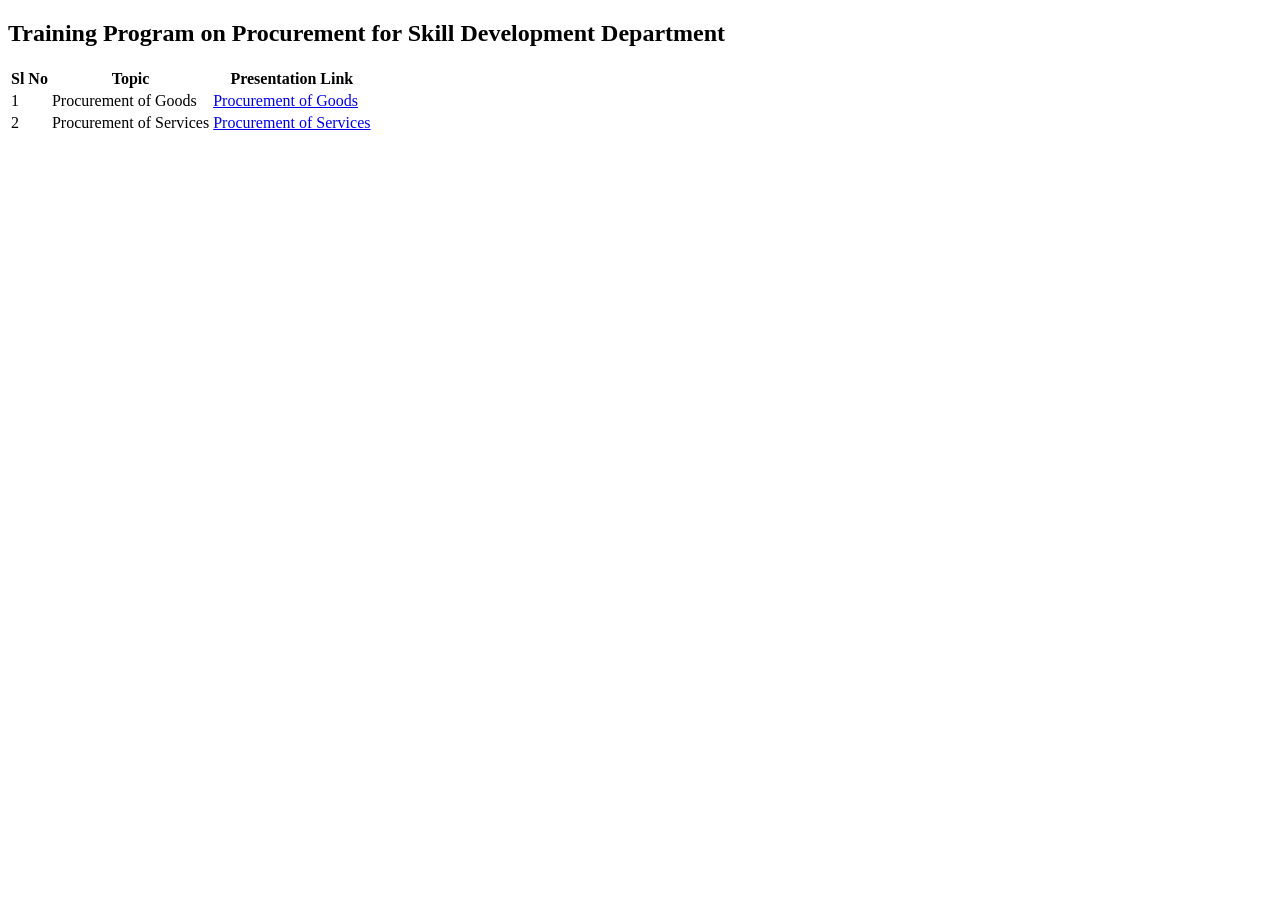
==== commit acb2d868: "initial commit" ====
--- a/index.html
+++ b/index.html
@@ -1,17 +1,483 @@
-<!DOCTYPE html><html lang="en-US"><head><title>No presentation uploaded</title><meta property="og:title" content="No presentation uploaded"><meta charset="UTF-8"><meta name="viewport" content="width=device-width,height=device-height,initial-scale=1.0"><meta name="apple-mobile-web-app-capable" content="yes"><meta http-equiv="X-UA-Compatible" content="ie=edge"><meta property="og:type" content="website"><meta name="twitter:card" content="summary"><style>@media screen{body[data-bespoke-view=""] .bespoke-marp-parent>.bespoke-marp-osc>button,body[data-bespoke-view=next] .bespoke-marp-parent>.bespoke-marp-osc>button,body[data-bespoke-view=presenter] .bespoke-marp-presenter-container .bespoke-marp-presenter-info-container button,body[data-bespoke-view=presenter] .bespoke-marp-presenter-container .bespoke-marp-presenter-note-container button{appearance:none;background-color:initial;border:0;color:inherit;cursor:pointer;font-size:inherit;opacity:.8;outline:none;padding:0;transition:opacity .2s linear;-webkit-tap-highlight-color:transparent}body[data-bespoke-view=""] .bespoke-marp-parent>.bespoke-marp-osc>button:disabled,body[data-bespoke-view=next] .bespoke-marp-parent>.bespoke-marp-osc>button:disabled,body[data-bespoke-view=presenter] .bespoke-marp-presenter-container .bespoke-marp-presenter-info-container button:disabled,body[data-bespoke-view=presenter] .bespoke-marp-presenter-container .bespoke-marp-presenter-note-container button:disabled{cursor:not-allowed;opacity:.15!important}body[data-bespoke-view=""] .bespoke-marp-parent>.bespoke-marp-osc>button:hover,body[data-bespoke-view=next] .bespoke-marp-parent>.bespoke-marp-osc>button:hover,body[data-bespoke-view=presenter] .bespoke-marp-presenter-container .bespoke-marp-presenter-info-container button:hover,body[data-bespoke-view=presenter] .bespoke-marp-presenter-container .bespoke-marp-presenter-note-container button:hover{opacity:1}body[data-bespoke-view=""] .bespoke-marp-parent>.bespoke-marp-osc>button:hover:active,body[data-bespoke-view=next] .bespoke-marp-parent>.bespoke-marp-osc>button:hover:active,body[data-bespoke-view=presenter] .bespoke-marp-presenter-container .bespoke-marp-presenter-info-container button:hover:active,body[data-bespoke-view=presenter] .bespoke-marp-presenter-container .bespoke-marp-presenter-note-container button:hover:active{opacity:.6}body[data-bespoke-view=""] .bespoke-marp-parent>.bespoke-marp-osc>button:hover:not(:disabled),body[data-bespoke-view=next] .bespoke-marp-parent>.bespoke-marp-osc>button:hover:not(:disabled),body[data-bespoke-view=presenter] .bespoke-marp-presenter-container .bespoke-marp-presenter-info-container button:hover:not(:disabled),body[data-bespoke-view=presenter] .bespoke-marp-presenter-container .bespoke-marp-presenter-note-container button:hover:not(:disabled){transition:none}body[data-bespoke-view=""] .bespoke-marp-parent>.bespoke-marp-osc>button[data-bespoke-marp-osc=prev],body[data-bespoke-view=next] .bespoke-marp-parent>.bespoke-marp-osc>button[data-bespoke-marp-osc=prev],body[data-bespoke-view=presenter] .bespoke-marp-presenter-container .bespoke-marp-presenter-info-container button.bespoke-marp-presenter-info-page-prev{background:#0000 url("[data-uri]") no-repeat 50%;background-size:contain;overflow:hidden;text-indent:100%;white-space:nowrap}body[data-bespoke-view=""] .bespoke-marp-parent>.bespoke-marp-osc>button[data-bespoke-marp-osc=next],body[data-bespoke-view=next] .bespoke-marp-parent>.bespoke-marp-osc>button[data-bespoke-marp-osc=next],body[data-bespoke-view=presenter] .bespoke-marp-presenter-container .bespoke-marp-presenter-info-container button.bespoke-marp-presenter-info-page-next{background:#0000 url("[data-uri]") no-repeat 50%;background-size:contain;overflow:hidden;text-indent:100%;white-space:nowrap}body[data-bespoke-view=""] .bespoke-marp-parent>.bespoke-marp-osc>button[data-bespoke-marp-osc=fullscreen],body[data-bespoke-view=next] .bespoke-marp-parent>.bespoke-marp-osc>button[data-bespoke-marp-osc=fullscreen]{background:#0000 url("[data-uri]") no-repeat 50%;background-size:contain;overflow:hidden;text-indent:100%;white-space:nowrap}body[data-bespoke-view=""] .bespoke-marp-parent>.bespoke-marp-osc>button.exit[data-bespoke-marp-osc=fullscreen],body[data-bespoke-view=next] .bespoke-marp-parent>.bespoke-marp-osc>button.exit[data-bespoke-marp-osc=fullscreen]{background-image:url("[data-uri]")}body[data-bespoke-view=""] .bespoke-marp-parent>.bespoke-marp-osc>button[data-bespoke-marp-osc=presenter],body[data-bespoke-view=next] .bespoke-marp-parent>.bespoke-marp-osc>button[data-bespoke-marp-osc=presenter]{background:#0000 url("[data-uri]") no-repeat 50%;background-size:contain;overflow:hidden;text-indent:100%;white-space:nowrap}body[data-bespoke-view=presenter] .bespoke-marp-presenter-container .bespoke-marp-presenter-note-container button.bespoke-marp-presenter-note-bigger{background:#0000 url("[data-uri]") no-repeat 50%;background-size:contain;overflow:hidden;text-indent:100%;white-space:nowrap}body[data-bespoke-view=presenter] .bespoke-marp-presenter-container .bespoke-marp-presenter-note-container button.bespoke-marp-presenter-note-smaller{background:#0000 url("[data-uri]") no-repeat 50%;background-size:contain;overflow:hidden;text-indent:100%;white-space:nowrap}}@keyframes __bespoke_marp_transition_reduced_outgoing__{0%{opacity:1}to{opacity:0}}@keyframes __bespoke_marp_transition_reduced_incoming__{0%{mix-blend-mode:plus-lighter;opacity:0}to{mix-blend-mode:plus-lighter;opacity:1}}.bespoke-marp-note,.bespoke-marp-osc,.bespoke-progress-parent{display:none;transition:none}@media screen{::view-transition-group(*){animation-duration:var(--marp-bespoke-transition-animation-duration,.5s);animation-timing-function:ease}::view-transition-new(*),::view-transition-old(*){animation-delay:0s;animation-direction:var(--marp-bespoke-transition-animation-direction,normal);animation-duration:var(--marp-bespoke-transition-animation-duration,.5s);animation-fill-mode:both;animation-name:var(--marp-bespoke-transition-animation-name,var(--marp-bespoke-transition-animation-name-fallback,__bespoke_marp_transition_no_animation__));mix-blend-mode:normal}::view-transition-old(*){--marp-bespoke-transition-animation-name-fallback:__bespoke_marp_transition_reduced_outgoing__;animation-timing-function:ease}::view-transition-new(*){--marp-bespoke-transition-animation-name-fallback:__bespoke_marp_transition_reduced_incoming__;animation-timing-function:ease}::view-transition-new(root),::view-transition-old(root){animation-timing-function:linear}::view-transition-new(__bespoke_marp_transition_osc__),::view-transition-old(__bespoke_marp_transition_osc__){animation-duration:0s!important;animation-name:__bespoke_marp_transition_osc__!important}::view-transition-new(__bespoke_marp_transition_osc__){opacity:0!important}.bespoke-marp-transition-warming-up::view-transition-group(*),.bespoke-marp-transition-warming-up::view-transition-new(*),.bespoke-marp-transition-warming-up::view-transition-old(*){animation-play-state:paused!important}body,html{height:100%;margin:0}body{background:#000;overflow:hidden}svg.bespoke-marp-slide{content-visibility:hidden;opacity:0;pointer-events:none;z-index:-1}svg.bespoke-marp-slide:not(.bespoke-marp-active) *{view-transition-name:none!important}svg.bespoke-marp-slide.bespoke-marp-active{content-visibility:visible;opacity:1;pointer-events:auto;z-index:0}svg.bespoke-marp-slide.bespoke-marp-active.bespoke-marp-active-ready *{animation-name:__bespoke_marp__!important}@supports not (content-visibility:hidden){svg.bespoke-marp-slide[data-bespoke-marp-load=hideable]{display:none}svg.bespoke-marp-slide[data-bespoke-marp-load=hideable].bespoke-marp-active{display:block}}}@media screen and (prefers-reduced-motion:reduce){svg.bespoke-marp-slide *{view-transition-name:none!important}}@media screen{[data-bespoke-marp-fragment=inactive]{visibility:hidden}body[data-bespoke-view=""] .bespoke-marp-parent,body[data-bespoke-view=next] .bespoke-marp-parent{inset:0;position:absolute}body[data-bespoke-view=""] .bespoke-marp-parent>.bespoke-marp-osc,body[data-bespoke-view=next] .bespoke-marp-parent>.bespoke-marp-osc{background:#000000a6;border-radius:7px;bottom:50px;color:#fff;contain:paint;display:block;font-family:Helvetica,Arial,sans-serif;font-size:16px;left:50%;line-height:0;opacity:1;padding:12px;position:absolute;touch-action:manipulation;transform:translateX(-50%);transition:opacity .2s linear;-webkit-user-select:none;user-select:none;white-space:nowrap;will-change:transform;z-index:1;view-transition-name:__bespoke_marp_transition_osc__}body[data-bespoke-view=""] .bespoke-marp-parent>.bespoke-marp-osc>*,body[data-bespoke-view=next] .bespoke-marp-parent>.bespoke-marp-osc>*{margin-left:6px}body[data-bespoke-view=""] .bespoke-marp-parent>.bespoke-marp-osc>:first-child,body[data-bespoke-view=next] .bespoke-marp-parent>.bespoke-marp-osc>:first-child{margin-left:0}body[data-bespoke-view=""] .bespoke-marp-parent>.bespoke-marp-osc>span,body[data-bespoke-view=next] .bespoke-marp-parent>.bespoke-marp-osc>span{opacity:.8}body[data-bespoke-view=""] .bespoke-marp-parent>.bespoke-marp-osc>span[data-bespoke-marp-osc=page],body[data-bespoke-view=next] .bespoke-marp-parent>.bespoke-marp-osc>span[data-bespoke-marp-osc=page]{display:inline-block;min-width:140px;text-align:center}body[data-bespoke-view=""] .bespoke-marp-parent>.bespoke-marp-osc>button[data-bespoke-marp-osc=fullscreen],body[data-bespoke-view=""] .bespoke-marp-parent>.bespoke-marp-osc>button[data-bespoke-marp-osc=next],body[data-bespoke-view=""] .bespoke-marp-parent>.bespoke-marp-osc>button[data-bespoke-marp-osc=presenter],body[data-bespoke-view=""] .bespoke-marp-parent>.bespoke-marp-osc>button[data-bespoke-marp-osc=prev],body[data-bespoke-view=next] .bespoke-marp-parent>.bespoke-marp-osc>button[data-bespoke-marp-osc=fullscreen],body[data-bespoke-view=next] .bespoke-marp-parent>.bespoke-marp-osc>button[data-bespoke-marp-osc=next],body[data-bespoke-view=next] .bespoke-marp-parent>.bespoke-marp-osc>button[data-bespoke-marp-osc=presenter],body[data-bespoke-view=next] .bespoke-marp-parent>.bespoke-marp-osc>button[data-bespoke-marp-osc=prev]{height:32px;line-height:32px;width:32px}body[data-bespoke-view=""] .bespoke-marp-parent.bespoke-marp-inactive,body[data-bespoke-view=next] .bespoke-marp-parent.bespoke-marp-inactive{cursor:none}body[data-bespoke-view=""] .bespoke-marp-parent.bespoke-marp-inactive>.bespoke-marp-osc,body[data-bespoke-view=next] .bespoke-marp-parent.bespoke-marp-inactive>.bespoke-marp-osc{opacity:0;pointer-events:none}body[data-bespoke-view=""] svg.bespoke-marp-slide,body[data-bespoke-view=next] svg.bespoke-marp-slide{height:100%;left:0;position:absolute;top:0;width:100%}body[data-bespoke-view=""] .bespoke-progress-parent{background:#222;display:flex;height:5px;width:100%}body[data-bespoke-view=""] .bespoke-progress-parent+.bespoke-marp-parent{top:5px}body[data-bespoke-view=""] .bespoke-progress-parent .bespoke-progress-bar{background:#0288d1;flex:0 0 0;transition:flex-basis .2s cubic-bezier(0,1,1,1)}body[data-bespoke-view=next]{background:#0000}body[data-bespoke-view=presenter]{background:#161616}body[data-bespoke-view=presenter] .bespoke-marp-presenter-container{display:grid;font-family:Helvetica,Arial,sans-serif;grid-template:"current dragbar next" minmax(140px,1fr) "current dragbar note" 2fr "info    dragbar note" 3em;grid-template-columns:minmax(3px,var(--bespoke-marp-presenter-split-ratio,66%)) 0 minmax(3px,1fr);height:100%;left:0;position:absolute;top:0;width:100%}body[data-bespoke-view=presenter] .bespoke-marp-presenter-container .bespoke-marp-parent{grid-area:current;overflow:hidden;position:relative}body[data-bespoke-view=presenter] .bespoke-marp-presenter-container .bespoke-marp-parent svg.bespoke-marp-slide{height:calc(100% - 40px);left:20px;pointer-events:none;position:absolute;top:20px;-webkit-user-select:none;user-select:none;width:calc(100% - 40px)}body[data-bespoke-view=presenter] .bespoke-marp-presenter-container .bespoke-marp-parent svg.bespoke-marp-slide.bespoke-marp-active{filter:drop-shadow(0 3px 10px rgba(0,0,0,.5))}body[data-bespoke-view=presenter] .bespoke-marp-presenter-container .bespoke-marp-presenter-dragbar-container{background:#0288d1;cursor:col-resize;grid-area:dragbar;margin-left:-3px;opacity:0;position:relative;transition:opacity .4s linear .1s;width:6px;z-index:10}body[data-bespoke-view=presenter] .bespoke-marp-presenter-container .bespoke-marp-presenter-dragbar-container:hover{opacity:1}body[data-bespoke-view=presenter] .bespoke-marp-presenter-container .bespoke-marp-presenter-dragbar-container.active{opacity:1;transition-delay:0s}body[data-bespoke-view=presenter] .bespoke-marp-presenter-container .bespoke-marp-presenter-next-container{background:#222;cursor:pointer;display:none;grid-area:next;overflow:hidden;position:relative}body[data-bespoke-view=presenter] .bespoke-marp-presenter-container .bespoke-marp-presenter-next-container.active{display:block}body[data-bespoke-view=presenter] .bespoke-marp-presenter-container .bespoke-marp-presenter-next-container iframe.bespoke-marp-presenter-next{background:#0000;border:0;display:block;filter:drop-shadow(0 3px 10px rgba(0,0,0,.5));height:calc(100% - 40px);left:20px;pointer-events:none;position:absolute;top:20px;-webkit-user-select:none;user-select:none;width:calc(100% - 40px)}body[data-bespoke-view=presenter] .bespoke-marp-presenter-container .bespoke-marp-presenter-note-container{background:#222;color:#eee;grid-area:note;position:relative;z-index:1}body[data-bespoke-view=presenter] .bespoke-marp-presenter-container .bespoke-marp-presenter-note-container button{height:1.5em;line-height:1.5em;width:1.5em}body[data-bespoke-view=presenter] .bespoke-marp-presenter-container .bespoke-marp-presenter-note-container .bespoke-marp-presenter-note-wrapper{display:block;inset:0;position:absolute}body[data-bespoke-view=presenter] .bespoke-marp-presenter-container .bespoke-marp-presenter-note-container .bespoke-marp-presenter-note-buttons{background:#000000a6;border-radius:4px;bottom:0;display:flex;gap:4px;margin:12px;opacity:0;padding:6px;pointer-events:none;position:absolute;right:0;transition:opacity .2s linear}body[data-bespoke-view=presenter] .bespoke-marp-presenter-container .bespoke-marp-presenter-note-container .bespoke-marp-presenter-note-buttons:focus-within,body[data-bespoke-view=presenter] .bespoke-marp-presenter-container .bespoke-marp-presenter-note-container .bespoke-marp-presenter-note-wrapper:focus-within+.bespoke-marp-presenter-note-buttons,body[data-bespoke-view=presenter] .bespoke-marp-presenter-container .bespoke-marp-presenter-note-container:hover .bespoke-marp-presenter-note-buttons{opacity:1;pointer-events:auto}body[data-bespoke-view=presenter] .bespoke-marp-presenter-container .bespoke-marp-presenter-note-container .bespoke-marp-note{box-sizing:border-box;font-size:calc(1.1em*var(--bespoke-marp-note-font-scale, 1));height:calc(100% - 40px);margin:20px;overflow:auto;padding-right:3px;white-space:pre-wrap;width:calc(100% - 40px);word-wrap:break-word;scrollbar-color:#eeeeee80 #0000;scrollbar-width:thin}body[data-bespoke-view=presenter] .bespoke-marp-presenter-container .bespoke-marp-presenter-note-container .bespoke-marp-note::-webkit-scrollbar{width:6px}body[data-bespoke-view=presenter] .bespoke-marp-presenter-container .bespoke-marp-presenter-note-container .bespoke-marp-note::-webkit-scrollbar-track{background:#0000}body[data-bespoke-view=presenter] .bespoke-marp-presenter-container .bespoke-marp-presenter-note-container .bespoke-marp-note::-webkit-scrollbar-thumb{background:#eeeeee80;border-radius:6px}body[data-bespoke-view=presenter] .bespoke-marp-presenter-container .bespoke-marp-presenter-note-container .bespoke-marp-note:empty{pointer-events:none}body[data-bespoke-view=presenter] .bespoke-marp-presenter-container .bespoke-marp-presenter-note-container .bespoke-marp-note.active{display:block}body[data-bespoke-view=presenter] .bespoke-marp-presenter-container .bespoke-marp-presenter-note-container .bespoke-marp-note p:first-child{margin-top:0}body[data-bespoke-view=presenter] .bespoke-marp-presenter-container .bespoke-marp-presenter-note-container .bespoke-marp-note p:last-child{margin-bottom:0}body[data-bespoke-view=presenter] .bespoke-marp-presenter-container .bespoke-marp-presenter-info-container{align-items:center;box-sizing:border-box;color:#eee;display:flex;flex-wrap:nowrap;grid-area:info;justify-content:center;overflow:hidden;padding:0 10px}body[data-bespoke-view=presenter] .bespoke-marp-presenter-container .bespoke-marp-presenter-info-container .bespoke-marp-presenter-info-page,body[data-bespoke-view=presenter] .bespoke-marp-presenter-container .bespoke-marp-presenter-info-container .bespoke-marp-presenter-info-time,body[data-bespoke-view=presenter] .bespoke-marp-presenter-container .bespoke-marp-presenter-info-container .bespoke-marp-presenter-info-timer{box-sizing:border-box;display:block;padding:0 10px;white-space:nowrap;width:100%}body[data-bespoke-view=presenter] .bespoke-marp-presenter-container .bespoke-marp-presenter-info-container button{height:1.5em;line-height:1.5em;width:1.5em}body[data-bespoke-view=presenter] .bespoke-marp-presenter-container .bespoke-marp-presenter-info-container .bespoke-marp-presenter-info-page{order:2;text-align:center}body[data-bespoke-view=presenter] .bespoke-marp-presenter-container .bespoke-marp-presenter-info-container .bespoke-marp-presenter-info-page .bespoke-marp-presenter-info-page-text{display:inline-block;min-width:120px;text-align:center}body[data-bespoke-view=presenter] .bespoke-marp-presenter-container .bespoke-marp-presenter-info-container .bespoke-marp-presenter-info-time{color:#999;order:1;text-align:left}body[data-bespoke-view=presenter] .bespoke-marp-presenter-container .bespoke-marp-presenter-info-container .bespoke-marp-presenter-info-timer{color:#999;order:3;text-align:right}body[data-bespoke-view=presenter] .bespoke-marp-presenter-container .bespoke-marp-presenter-info-container .bespoke-marp-presenter-info-timer:hover{cursor:pointer}}@media print{.bespoke-marp-presenter-info-container,.bespoke-marp-presenter-next-container,.bespoke-marp-presenter-note-container{display:none}}</style><style>@charset "UTF-8";@import "https://fonts.bunny.net/css?family=Lato:400,900|Roboto+Mono:400,700&display=swap";div#\:\$p > svg > foreignObject > section{width:1280px;height:720px;box-sizing:border-box;overflow:hidden;position:relative;scroll-snap-align:center center;-webkit-text-size-adjust:100%;text-size-adjust:100%}div#\:\$p > svg > foreignObject > section::after{bottom:0;content:attr(data-marpit-pagination);padding:inherit;pointer-events:none;position:absolute;right:0}div#\:\$p > svg > foreignObject > section:not([data-marpit-pagination])::after{display:none}div#\:\$p > svg > foreignObject > section :is(h1, marp-h1){font-size:2em;margin-block:0.67em}div#\:\$p > svg > foreignObject > section video::-webkit-media-controls{will-change:transform}@page {size:1280px 720px;margin:0}@media print{html, body{background-color:#fff;margin:0;page-break-inside:avoid;break-inside:avoid-page}div#\:\$p > svg > foreignObject > section{page-break-before:always;break-before:page}div#\:\$p > svg > foreignObject > section, div#\:\$p > svg > foreignObject > section *{-webkit-print-color-adjust:exact!important;animation-delay:0s!important;animation-duration:0s!important;color-adjust:exact!important;print-color-adjust:exact!important;transition:none!important}div#\:\$p > svg[data-marpit-svg]{display:block;height:100vh;width:100vw}}div#\:\$p > svg > foreignObject > :where(section){container-type:size}div#\:\$p > svg > foreignObject > section img[data-marp-twemoji]{background:transparent;height:1em;margin:0 .05em 0 .1em;vertical-align:-.1em;width:1em}/*!
- * Marp / Marpit Gaia theme.
- *
- * @theme gaia
- * @author Yuki Hattori
- *
- * @auto-scaling true
- * @size 16:9 1280px 720px
- * @size 4:3 960px 720px
- */div#\:\$p > svg > foreignObject > section :is(pre, marp-pre) code.hljs{display:block;overflow-x:auto;padding:1em}div#\:\$p > svg > foreignObject > section code.hljs{padding:3px 5px}div#\:\$p > svg > foreignObject > section .hljs{background:#000;color:#f8f8f8}div#\:\$p > svg > foreignObject > section .hljs-comment,div#\:\$p > svg > foreignObject > section .hljs-quote{color:#aeaeae;font-style:italic}div#\:\$p > svg > foreignObject > section .hljs-keyword,div#\:\$p > svg > foreignObject > section .hljs-selector-tag,div#\:\$p > svg > foreignObject > section .hljs-type{color:#e28964}div#\:\$p > svg > foreignObject > section .hljs-string{color:#65b042}div#\:\$p > svg > foreignObject > section .hljs-subst{color:#daefa3}div#\:\$p > svg > foreignObject > section .hljs-link,div#\:\$p > svg > foreignObject > section .hljs-regexp{color:#e9c062}div#\:\$p > svg > foreignObject > section .hljs-name,div#\:\$p > svg > foreignObject > section .hljs-section,div#\:\$p > svg > foreignObject > section .hljs-tag,div#\:\$p > svg > foreignObject > section .hljs-title{color:#89bdff}div#\:\$p > svg > foreignObject > section .hljs-class .hljs-title,div#\:\$p > svg > foreignObject > section .hljs-doctag,div#\:\$p > svg > foreignObject > section .hljs-title.class_{text-decoration:underline}div#\:\$p > svg > foreignObject > section .hljs-bullet,div#\:\$p > svg > foreignObject > section .hljs-number,div#\:\$p > svg > foreignObject > section .hljs-symbol{color:#3387cc}div#\:\$p > svg > foreignObject > section .hljs-params,div#\:\$p > svg > foreignObject > section .hljs-template-variable,div#\:\$p > svg > foreignObject > section .hljs-variable{color:#3e87e3}div#\:\$p > svg > foreignObject > section .hljs-attribute{color:#cda869}div#\:\$p > svg > foreignObject > section .hljs-meta{color:#8996a8}div#\:\$p > svg > foreignObject > section .hljs-formula{background-color:#0e2231;color:#f8f8f8;font-style:italic}div#\:\$p > svg > foreignObject > section .hljs-addition{background-color:#253b22;color:#f8f8f8}div#\:\$p > svg > foreignObject > section .hljs-deletion{background-color:#420e09;color:#f8f8f8}div#\:\$p > svg > foreignObject > section .hljs-selector-class{color:#9b703f}div#\:\$p > svg > foreignObject > section .hljs-selector-id{color:#8b98ab}div#\:\$p > svg > foreignObject > section .hljs-emphasis{font-style:italic}div#\:\$p > svg > foreignObject > section .hljs-strong{font-weight:700}div#\:\$p > svg > foreignObject > section :is(h1, marp-h1),div#\:\$p > svg > foreignObject > section :is(h2, marp-h2),div#\:\$p > svg > foreignObject > section :is(h3, marp-h3),div#\:\$p > svg > foreignObject > section :is(h4, marp-h4),div#\:\$p > svg > foreignObject > section :is(h5, marp-h5),div#\:\$p > svg > foreignObject > section :is(h6, marp-h6){margin:.5em 0 0}div#\:\$p > svg > foreignObject > section :is(h1, marp-h1) strong,div#\:\$p > svg > foreignObject > section :is(h2, marp-h2) strong,div#\:\$p > svg > foreignObject > section :is(h3, marp-h3) strong,div#\:\$p > svg > foreignObject > section :is(h4, marp-h4) strong,div#\:\$p > svg > foreignObject > section :is(h5, marp-h5) strong,div#\:\$p > svg > foreignObject > section :is(h6, marp-h6) strong{font-weight:inherit}div#\:\$p > svg > foreignObject > section :is(h1, marp-h1)::part(auto-scaling),div#\:\$p > svg > foreignObject > section :is(h2, marp-h2)::part(auto-scaling),div#\:\$p > svg > foreignObject > section :is(h3, marp-h3)::part(auto-scaling),div#\:\$p > svg > foreignObject > section :is(h4, marp-h4)::part(auto-scaling),div#\:\$p > svg > foreignObject > section :is(h5, marp-h5)::part(auto-scaling),div#\:\$p > svg > foreignObject > section :is(h6, marp-h6)::part(auto-scaling){max-height:580px}div#\:\$p > svg > foreignObject > section :is(h1, marp-h1){font-size:1.8em}div#\:\$p > svg > foreignObject > section :is(h2, marp-h2){font-size:1.5em}div#\:\$p > svg > foreignObject > section :is(h3, marp-h3){font-size:1.3em}div#\:\$p > svg > foreignObject > section :is(h4, marp-h4){font-size:1.1em}div#\:\$p > svg > foreignObject > section :is(h5, marp-h5){font-size:1em}div#\:\$p > svg > foreignObject > section :is(h6, marp-h6){font-size:.9em}div#\:\$p > svg > foreignObject > section blockquote,div#\:\$p > svg > foreignObject > section p{margin:1em 0 0}div#\:\$p > svg > foreignObject > section ol>li,div#\:\$p > svg > foreignObject > section ul>li{margin:.3em 0 0}div#\:\$p > svg > foreignObject > section ol>li>p,div#\:\$p > svg > foreignObject > section ul>li>p{margin:.6em 0 0}div#\:\$p > svg > foreignObject > section code{display:inline-block;font-family:Roboto Mono,monospace;font-size:.8em;letter-spacing:0;margin:-.1em .15em;padding:.1em .2em;vertical-align:baseline}div#\:\$p > svg > foreignObject > section :is(pre, marp-pre){display:block;margin:1em 0 0;overflow:visible}div#\:\$p > svg > foreignObject > section :is(pre, marp-pre) code{box-sizing:border-box;font-size:.7em;margin:0;min-width:100%;padding:.5em}div#\:\$p > svg > foreignObject > section :is(pre, marp-pre)::part(auto-scaling){max-height:calc(580px - 1em)}div#\:\$p > svg > foreignObject > section blockquote{margin:1em 0 0;padding:0 1em;position:relative}div#\:\$p > svg > foreignObject > section blockquote:after,div#\:\$p > svg > foreignObject > section blockquote:before{content:"“";display:block;font-family:Times New Roman,serif;font-weight:700;position:absolute}div#\:\$p > svg > foreignObject > section blockquote:before{left:0;top:0}div#\:\$p > svg > foreignObject > section blockquote:after{bottom:0;right:0;transform:rotate(180deg)}div#\:\$p > svg > foreignObject > section blockquote>:first-child{margin-top:0}div#\:\$p > svg > foreignObject > section mark{background:transparent}div#\:\$p > svg > foreignObject > section table{border-collapse:collapse;border-spacing:0;margin:1em 0 0}div#\:\$p > svg > foreignObject > section table td,div#\:\$p > svg > foreignObject > section table th{border-style:solid;border-width:1px;padding:.2em .4em}div#\:\$p > svg > foreignObject > section footer,div#\:\$p > svg > foreignObject > section header,div#\:\$p > svg > foreignObject > section:after{box-sizing:border-box;font-size:66%;height:70px;line-height:50px;overflow:hidden;padding:10px 25px;position:absolute}div#\:\$p > svg > foreignObject > section:after{--marpit-root-font-size:66%;}div#\:\$p > svg > foreignObject > section header{top:0}div#\:\$p > svg > foreignObject > section footer,div#\:\$p > svg > foreignObject > section header{left:0;right:0}div#\:\$p > svg > foreignObject > section footer{bottom:0}div#\:\$p > svg > foreignObject > section{background-color:var(--color-background);background-image:linear-gradient(135deg, hsla(0,0%,53%,0), hsla(0,0%,53%,.02) 50%, hsla(0,0%,100%,0) 0, hsla(0,0%,100%,.05));color:var(--color-foreground);font-family:Lato,Avenir Next,Avenir,Trebuchet MS,Segoe UI,sans-serif;font-size:35px;height:720px;letter-spacing:1.25px;line-height:1.35;padding:70px;width:1280px;word-wrap:break-word;--color-background:#fff8e1;--color-background-stripe:rgba(69,90,100,.1);--color-foreground:#455a64;--color-dimmed:#6a7a7d;--color-highlight:#0288d1;}div#\:\$p > svg > foreignObject > section{--marpit-root-font-size:35px;}div#\:\$p > svg > foreignObject > section:after{bottom:0;font-size:80%;right:0}div#\:\$p > svg > foreignObject > section:after{--marpit-root-font-size:80%;}div#\:\$p > svg > foreignObject > section a,div#\:\$p > svg > foreignObject > section mark{color:var(--color-highlight)}div#\:\$p > svg > foreignObject > section code{background:var(--color-dimmed);color:var(--color-background)}div#\:\$p > svg > foreignObject > section :is(h1, marp-h1) strong,div#\:\$p > svg > foreignObject > section :is(h2, marp-h2) strong,div#\:\$p > svg > foreignObject > section :is(h3, marp-h3) strong,div#\:\$p > svg > foreignObject > section :is(h4, marp-h4) strong,div#\:\$p > svg > foreignObject > section :is(h5, marp-h5) strong,div#\:\$p > svg > foreignObject > section :is(h6, marp-h6) strong{color:var(--color-highlight)}div#\:\$p > svg > foreignObject > section :is(pre, marp-pre){background:var(--color-foreground)}div#\:\$p > svg > foreignObject > section :is(pre, marp-pre)>code{background:transparent}div#\:\$p > svg > foreignObject > section blockquote:after,div#\:\$p > svg > foreignObject > section blockquote:before,div#\:\$p > svg > foreignObject > section footer,div#\:\$p > svg > foreignObject > section header,div#\:\$p > svg > foreignObject > section section:after{color:var(--color-dimmed)}div#\:\$p > svg > foreignObject > section table td,div#\:\$p > svg > foreignObject > section table th{border-color:var(--color-foreground)}div#\:\$p > svg > foreignObject > section table thead th{background:var(--color-foreground);color:var(--color-background)}div#\:\$p > svg > foreignObject > section table tbody>tr:nth-child(odd) td,div#\:\$p > svg > foreignObject > section table tbody>tr:nth-child(odd) th{background:var(--color-background-stripe, transparent)}div#\:\$p > svg > foreignObject > section>:first-child,div#\:\$p > svg > foreignObject > section>header:first-child+*{margin-top:0}div#\:\$p > svg > foreignObject > section:where(.invert){--color-background:#455a64;--color-background-stripe:rgba(255,248,225,.1);--color-foreground:#fff8e1;--color-dimmed:#dad8c8;--color-highlight:#81d4fa;}div#\:\$p > svg > foreignObject > section:where(.gaia){--color-background:#0288d1;--color-background-stripe:rgba(255,248,225,.1);--color-foreground:#fff8e1;--color-dimmed:#cce2de;--color-highlight:#81d4fa;}div#\:\$p > svg > foreignObject > section:where(.lead){align-items:stretch;flex-flow:column nowrap;place-content:safe center center}div#\:\$p > svg > foreignObject > section:where(.lead) :is(h1, marp-h1),div#\:\$p > svg > foreignObject > section:where(.lead) :is(h2, marp-h2),div#\:\$p > svg > foreignObject > section:where(.lead) :is(h3, marp-h3),div#\:\$p > svg > foreignObject > section:where(.lead) :is(h4, marp-h4),div#\:\$p > svg > foreignObject > section:where(.lead) :is(h5, marp-h5),div#\:\$p > svg > foreignObject > section:where(.lead) :is(h6, marp-h6){text-align:center}div#\:\$p > svg > foreignObject > section:where(.lead) p{text-align:center}div#\:\$p > svg > foreignObject > section:where(.lead) blockquote>:is(h1, marp-h1),div#\:\$p > svg > foreignObject > section:where(.lead) blockquote>:is(h2, marp-h2),div#\:\$p > svg > foreignObject > section:where(.lead) blockquote>:is(h3, marp-h3),div#\:\$p > svg > foreignObject > section:where(.lead) blockquote>:is(h4, marp-h4),div#\:\$p > svg > foreignObject > section:where(.lead) blockquote>:is(h5, marp-h5),div#\:\$p > svg > foreignObject > section:where(.lead) blockquote>:is(h6, marp-h6),div#\:\$p > svg > foreignObject > section:where(.lead) blockquote>p{text-align:left}div#\:\$p > svg > foreignObject > section:where(.lead) ol>li>p,div#\:\$p > svg > foreignObject > section:where(.lead) ul>li>p{text-align:left}div#\:\$p > svg > foreignObject > section:where(.lead) table{margin-left:auto;margin-right:auto}div#\:\$p > svg > foreignObject > section[data-marpit-advanced-background="background"]{columns:initial!important;display:block!important;padding:0!important}div#\:\$p > svg > foreignObject > section[data-marpit-advanced-background="background"]::before, div#\:\$p > svg > foreignObject > section[data-marpit-advanced-background="background"]::after, div#\:\$p > svg > foreignObject > section[data-marpit-advanced-background="content"]::before, div#\:\$p > svg > foreignObject > section[data-marpit-advanced-background="content"]::after{display:none!important}div#\:\$p > svg > foreignObject > section[data-marpit-advanced-background="background"] > div[data-marpit-advanced-background-container]{all:initial;display:flex;flex-direction:row;height:100%;overflow:hidden;width:100%}div#\:\$p > svg > foreignObject > section[data-marpit-advanced-background="background"] > div[data-marpit-advanced-background-container][data-marpit-advanced-background-direction="vertical"]{flex-direction:column}div#\:\$p > svg > foreignObject > section[data-marpit-advanced-background="background"][data-marpit-advanced-background-split] > div[data-marpit-advanced-background-container]{width:var(--marpit-advanced-background-split, 50%)}div#\:\$p > svg > foreignObject > section[data-marpit-advanced-background="background"][data-marpit-advanced-background-split="right"] > div[data-marpit-advanced-background-container]{margin-left:calc(100% - var(--marpit-advanced-background-split, 50%))}div#\:\$p > svg > foreignObject > section[data-marpit-advanced-background="background"] > div[data-marpit-advanced-background-container] > figure{all:initial;background-position:center;background-repeat:no-repeat;background-size:cover;flex:auto;margin:0}div#\:\$p > svg > foreignObject > section[data-marpit-advanced-background="background"] > div[data-marpit-advanced-background-container] > figure > figcaption{position:absolute;border:0;clip:rect(0, 0, 0, 0);height:1px;margin:-1px;overflow:hidden;padding:0;white-space:nowrap;width:1px}div#\:\$p > svg > foreignObject > section[data-marpit-advanced-background="content"], div#\:\$p > svg > foreignObject > section[data-marpit-advanced-background="pseudo"]{background:transparent!important}div#\:\$p > svg > foreignObject > section[data-marpit-advanced-background="pseudo"], div#\:\$p > svg[data-marpit-svg] > foreignObject[data-marpit-advanced-background="pseudo"]{pointer-events:none!important}div#\:\$p > svg > foreignObject > section[data-marpit-advanced-background-split]{width:100%;height:100%}
-</style></head><body><div class="bespoke-marp-osc"><button data-bespoke-marp-osc="prev" tabindex="-1" title="Previous slide">Previous slide</button><span data-bespoke-marp-osc="page"></span><button data-bespoke-marp-osc="next" tabindex="-1" title="Next slide">Next slide</button><button data-bespoke-marp-osc="fullscreen" tabindex="-1" title="Toggle fullscreen (f)">Toggle fullscreen</button><button data-bespoke-marp-osc="presenter" tabindex="-1" title="Open presenter view (p)">Open presenter view</button></div><div id=":$p"><svg data-marpit-svg="" viewBox="0 0 1280 720"><foreignObject width="1280" height="720"><section id="1" data-class="invert lead" data-theme="gaia" lang="en-US" class="invert lead" style="--class:invert lead;--theme:gaia;">
-<h1 id="no-presentation-uploaded">No presentation uploaded</h1>
-<p>Please upload, and then visit again</p>
+<!DOCTYPE html>
+<html xmlns="http://www.w3.org/1999/xhtml" lang="en" xml:lang="en"><head>
+
+<meta charset="utf-8">
+<meta name="generator" content="quarto-1.8.25">
+
+<meta name="viewport" content="width=device-width, initial-scale=1.0, user-scalable=yes">
+
+
+<title>homepage</title>
+<style>
+code{white-space: pre-wrap;}
+span.smallcaps{font-variant: small-caps;}
+div.columns{display: flex; gap: min(4vw, 1.5em);}
+div.column{flex: auto; overflow-x: auto;}
+div.hanging-indent{margin-left: 1.5em; text-indent: -1.5em;}
+ul.task-list{list-style: none;}
+ul.task-list li input[type="checkbox"] {
+  width: 0.8em;
+  margin: 0 0.8em 0.2em -1em; /* quarto-specific, see https://github.com/quarto-dev/quarto-cli/issues/4556 */ 
+  vertical-align: middle;
+}
+</style>
+
+
+<script src="homepage_files/libs/clipboard/clipboard.min.js"></script>
+<script src="homepage_files/libs/quarto-html/quarto.js" type="module"></script>
+<script src="homepage_files/libs/quarto-html/tabsets/tabsets.js" type="module"></script>
+<script src="homepage_files/libs/quarto-html/axe/axe-check.js" type="module"></script>
+<script src="homepage_files/libs/quarto-html/popper.min.js"></script>
+<script src="homepage_files/libs/quarto-html/tippy.umd.min.js"></script>
+<script src="homepage_files/libs/quarto-html/anchor.min.js"></script>
+<link href="homepage_files/libs/quarto-html/tippy.css" rel="stylesheet">
+<link href="homepage_files/libs/quarto-html/quarto-syntax-highlighting-7b89279ff1a6dce999919e0e67d4d9ec.css" rel="stylesheet" id="quarto-text-highlighting-styles">
+<script src="homepage_files/libs/bootstrap/bootstrap.min.js"></script>
+<link href="homepage_files/libs/bootstrap/bootstrap-icons.css" rel="stylesheet">
+<link href="homepage_files/libs/bootstrap/bootstrap-9e3ffae467580fdb927a41352e75a2e0.min.css" rel="stylesheet" append-hash="true" id="quarto-bootstrap" data-mode="light">
+
+
+</head>
+
+<body class="fullcontent quarto-light">
+
+<div id="quarto-content" class="page-columns page-rows-contents page-layout-article">
+
+<main class="content" id="quarto-document-content">
+
+
+
+
+<section id="training-program-on-procurement-for-skill-development-department" class="level1">
+<h1>Training Program on Procurement for Skill Development Department</h1>
+<table class="caption-top table">
+<thead>
+<tr class="header">
+<th>Sl No</th>
+<th>Topic</th>
+<th>Presentation Link</th>
+</tr>
+</thead>
+<tbody>
+<tr class="odd">
+<td>1</td>
+<td>Procurement of Goods</td>
+<td><a href="procurement%20of%20goods/procurement%20of%20goods.html">Procurement of Goods</a></td>
+</tr>
+<tr class="even">
+<td>2</td>
+<td>Procurement of Services</td>
+<td><a href="procurement%20of%20services/procurement%20of%20services.html">Procurement of Services</a></td>
+</tr>
+</tbody>
+</table>
 </section>
-<script>!function(){"use strict";const t={h1:{proto:()=>HTMLHeadingElement,attrs:{role:"heading","aria-level":"1"},style:"display: block; font-size: 2em; margin-block-start: 0.67em; margin-block-end: 0.67em; margin-inline-start: 0px; margin-inline-end: 0px; font-weight: bold;"},h2:{proto:()=>HTMLHeadingElement,attrs:{role:"heading","aria-level":"2"},style:"display: block; font-size: 1.5em; margin-block-start: 0.83em; margin-block-end: 0.83em; margin-inline-start: 0px; margin-inline-end: 0px; font-weight: bold;"},h3:{proto:()=>HTMLHeadingElement,attrs:{role:"heading","aria-level":"3"},style:"display: block; font-size: 1.17em; margin-block-start: 1em; margin-block-end: 1em; margin-inline-start: 0px; margin-inline-end: 0px; font-weight: bold;"},h4:{proto:()=>HTMLHeadingElement,attrs:{role:"heading","aria-level":"4"},style:"display: block; margin-block-start: 1.33em; margin-block-end: 1.33em; margin-inline-start: 0px; margin-inline-end: 0px; font-weight: bold;"},h5:{proto:()=>HTMLHeadingElement,attrs:{role:"heading","aria-level":"5"},style:"display: block; font-size: 0.83em; margin-block-start: 1.67em; margin-block-end: 1.67em; margin-inline-start: 0px; margin-inline-end: 0px; font-weight: bold;"},h6:{proto:()=>HTMLHeadingElement,attrs:{role:"heading","aria-level":"6"},style:"display: block; font-size: 0.67em; margin-block-start: 2.33em; margin-block-end: 2.33em; margin-inline-start: 0px; margin-inline-end: 0px; font-weight: bold;"},span:{proto:()=>HTMLSpanElement},pre:{proto:()=>HTMLElement,style:"display: block; font-family: monospace; white-space: pre; margin: 1em 0; --marp-auto-scaling-white-space: pre;"}},e="data-marp-auto-scaling-wrapper",i="data-marp-auto-scaling-svg",n="data-marp-auto-scaling-container";class s extends HTMLElement{container;containerSize;containerObserver;svg;svgComputedStyle;svgPreserveAspectRatio="xMinYMid meet";wrapper;wrapperSize;wrapperObserver;constructor(){super();const t=t=>([e])=>{const{width:i,height:n}=e.contentRect;this[t]={width:i,height:n},this.updateSVGRect()};this.attachShadow({mode:"open"}),this.containerObserver=new ResizeObserver(t("containerSize")),this.wrapperObserver=new ResizeObserver(((...e)=>{t("wrapperSize")(...e),this.flushSvgDisplay()}))}static get observedAttributes(){return["data-downscale-only"]}connectedCallback(){this.shadowRoot.innerHTML=`\n<style>\n  svg[${i}] { display: block; width: 100%; height: auto; vertical-align: top; }\n  span[${n}] { display: table; white-space: var(--marp-auto-scaling-white-space, nowrap); width: max-content; }\n</style>\n<div ${e}>\n  <svg part="svg" ${i}>\n    <foreignObject><span ${n}><slot></slot></span></foreignObject>\n  </svg>\n</div>\n    `.split(/\n\s*/).join(""),this.wrapper=this.shadowRoot.querySelector(`div[${e}]`)??void 0;const t=this.svg;this.svg=this.wrapper?.querySelector(`svg[${i}]`)??void 0,this.svg!==t&&(this.svgComputedStyle=this.svg?window.getComputedStyle(this.svg):void 0),this.container=this.svg?.querySelector(`span[${n}]`)??void 0,this.observe()}disconnectedCallback(){this.svg=void 0,this.svgComputedStyle=void 0,this.wrapper=void 0,this.container=void 0,this.observe()}attributeChangedCallback(){this.observe()}flushSvgDisplay(){const{svg:t}=this;t&&(t.style.display="inline",requestAnimationFrame((()=>{t.style.display=""})))}observe(){this.containerObserver.disconnect(),this.wrapperObserver.disconnect(),this.wrapper&&this.wrapperObserver.observe(this.wrapper),this.container&&this.containerObserver.observe(this.container),this.svgComputedStyle&&this.observeSVGStyle(this.svgComputedStyle)}observeSVGStyle(t){const e=()=>{const i=(()=>{const e=t.getPropertyValue("--preserve-aspect-ratio");if(e)return e.trim();return`x${(({textAlign:t,direction:e})=>{if(t.endsWith("left"))return"Min";if(t.endsWith("right"))return"Max";if("start"===t||"end"===t){let i="rtl"===e;return"end"===t&&(i=!i),i?"Max":"Min"}return"Mid"})(t)}YMid meet`})();i!==this.svgPreserveAspectRatio&&(this.svgPreserveAspectRatio=i,this.updateSVGRect()),t===this.svgComputedStyle&&requestAnimationFrame(e)};e()}updateSVGRect(){let t=Math.ceil(this.containerSize?.width??0);const e=Math.ceil(this.containerSize?.height??0);void 0!==this.dataset.downscaleOnly&&(t=Math.max(t,this.wrapperSize?.width??0));const i=this.svg?.querySelector(":scope > foreignObject");if(i?.setAttribute("width",`${t}`),i?.setAttribute("height",`${e}`),this.svg&&(this.svg.setAttribute("viewBox",`0 0 ${t} ${e}`),this.svg.setAttribute("preserveAspectRatio",this.svgPreserveAspectRatio),this.svg.style.height=t<=0||e<=0?"0":""),this.container){const t=this.svgPreserveAspectRatio.toLowerCase();this.container.style.marginLeft=t.startsWith("xmid")||t.startsWith("xmax")?"auto":"0",this.container.style.marginRight=t.startsWith("xmi")?"auto":"0"}}}const r=(t,{attrs:e={},style:i})=>class extends t{constructor(...t){super(...t);for(const[t,i]of Object.entries(e))this.hasAttribute(t)||this.setAttribute(t,i);this._shadow()}static get observedAttributes(){return["data-auto-scaling"]}connectedCallback(){this._update()}attributeChangedCallback(){this._update()}_shadow(){if(!this.shadowRoot)try{this.attachShadow({mode:"open"})}catch(t){if(!(t instanceof Error&&"NotSupportedError"===t.name))throw t}return this.shadowRoot}_update(){const t=this._shadow();if(t){const e=i?`<style>:host { ${i} }</style>`:"";let n="<slot></slot>";const{autoScaling:s}=this.dataset;if(void 0!==s){n=`<marp-auto-scaling exportparts="svg:auto-scaling" ${"downscale-only"===s?"data-downscale-only":""}>${n}</marp-auto-scaling>`}t.innerHTML=e+n}}};let o;const a=Symbol();let l;const c="marpitSVGPolyfill:setZoomFactor,",d=Symbol(),h=Symbol();const g=()=>{const t="Apple Computer, Inc."===navigator.vendor,e=t?[u]:[],i={then:e=>(t?(async()=>{if(void 0===l){const t=document.createElement("canvas");t.width=10,t.height=10;const e=t.getContext("2d"),i=new Image(10,10),n=new Promise((t=>{i.addEventListener("load",(()=>t()))}));i.crossOrigin="anonymous",i.src="data:image/svg+xml;charset=utf8,%3Csvg%20xmlns%3D%22http%3A%2F%2Fwww.w3.org%2F2000%2Fsvg%22%20width%3D%2210%22%20height%3D%2210%22%20viewBox%3D%220%200%201%201%22%3E%3CforeignObject%20width%3D%221%22%20height%3D%221%22%20requiredExtensions%3D%22http%3A%2F%2Fwww.w3.org%2F1999%2Fxhtml%22%3E%3Cdiv%20xmlns%3D%22http%3A%2F%2Fwww.w3.org%2F1999%2Fxhtml%22%20style%3D%22width%3A%201px%3B%20height%3A%201px%3B%20background%3A%20red%3B%20position%3A%20relative%22%3E%3C%2Fdiv%3E%3C%2FforeignObject%3E%3C%2Fsvg%3E",await n,e.drawImage(i,0,0),l=e.getImageData(5,5,1,1).data[3]<128}return l})().then((t=>{null==e||e(t?[u]:[])})):null==e||e([]),i)};return Object.assign(e,i)};let p,m;function u(t){const e="object"==typeof t&&t.target||document,i="object"==typeof t?t.zoom:t;window[h]||(Object.defineProperty(window,h,{configurable:!0,value:!0}),document.body.style.zoom=1.0001,document.body.offsetHeight,document.body.style.zoom=1,window.addEventListener("message",(({data:t,origin:e})=>{if(e===window.origin)try{if(t&&"string"==typeof t&&t.startsWith(c)){const[,e]=t.split(","),i=Number.parseFloat(e);Number.isNaN(i)||(m=i)}}catch(t){console.error(t)}})));let n=!1;Array.from(e.querySelectorAll("svg[data-marpit-svg]"),(t=>{var e,s,r,o;t.style.transform||(t.style.transform="translateZ(0)");const a=i||m||t.currentScale||1;p!==a&&(p=a,n=a);const l=t.getBoundingClientRect(),{length:c}=t.children;for(let i=0;i<c;i+=1){const n=t.children[i];if(n.getScreenCTM){const t=n.getScreenCTM();if(t){const i=null!==(s=null===(e=n.x)||void 0===e?void 0:e.baseVal.value)&&void 0!==s?s:0,c=null!==(o=null===(r=n.y)||void 0===r?void 0:r.baseVal.value)&&void 0!==o?o:0,d=n.children.length;for(let e=0;e<d;e+=1){const s=n.children[e];if("SECTION"===s.tagName){const{style:e}=s;e.transformOrigin||(e.transformOrigin=`${-i}px ${-c}px`),e.transform=`scale(${a}) matrix(${t.a}, ${t.b}, ${t.c}, ${t.d}, ${t.e-l.left}, ${t.f-l.top}) translateZ(0.0001px)`;break}}}}}})),!1!==n&&Array.from(e.querySelectorAll("iframe"),(({contentWindow:t})=>{null==t||t.postMessage(`${c}${n}`,"null"===window.origin?"*":window.origin)}))}function v({once:t=!1,target:e=document}={}){const i=function(t=document){if(t[d])return t[d];let e=!0;const i=()=>{e=!1,delete t[d]};Object.defineProperty(t,d,{configurable:!0,value:i});let n=[],s=!1;(async()=>{try{n=await g()}finally{s=!0}})();const r=()=>{for(const e of n)e({target:t});s&&0===n.length||e&&window.requestAnimationFrame(r)};return r(),i}(e);return t?(i(),()=>{}):i}p=1,m=void 0;const w=Symbol(),b=(e=document)=>{if("undefined"==typeof window)throw new Error("Marp Core's browser script is valid only in browser context.");if(((e=document)=>{const i=window[a];i||customElements.define("marp-auto-scaling",s);for(const n of Object.keys(t)){const s=`marp-${n}`,a=t[n].proto();(o??(o=!!document.createElement("div",{is:"marp-auto-scaling"}).outerHTML.startsWith("<div is"),o))&&a!==HTMLElement?i||customElements.define(s,r(a,{style:t[n].style}),{extends:n}):(i||customElements.define(s,r(HTMLElement,t[n])),e.querySelectorAll(`${n}[is="${s}"]`).forEach((t=>{t.outerHTML=t.outerHTML.replace(new RegExp(`^<${n}`,"i"),`<${s}`).replace(new RegExp(`</${n}>$`,"i"),`</${s}>`)})))}window[a]=!0})(e),e[w])return e[w];const i=v({target:e}),n=()=>{i(),delete e[w]},l=Object.assign(n,{cleanup:n,update:()=>b(e)});return Object.defineProperty(e,w,{configurable:!0,value:l}),l},y=document.currentScript;b(y?y.getRootNode():document)}();
-</script></foreignObject></svg></div><script>/*!! License: https://unpkg.com/@marp-team/marp-cli@4.2.2/lib/bespoke.js.LICENSE.txt */
-!function(){"use strict";function e(e){return e&&e.__esModule&&Object.prototype.hasOwnProperty.call(e,"default")?e.default:e}var t,n,r=(n||(n=1,t={from:function(e,t){var n,r=1===(e.parent||e).nodeType?e.parent||e:document.querySelector(e.parent||e),o=[].filter.call("string"==typeof e.slides?r.querySelectorAll(e.slides):e.slides||r.children,function(e){return"SCRIPT"!==e.nodeName}),a={},i=function(e,t){return(t=t||{}).index=o.indexOf(e),t.slide=e,t},s=function(e,t){a[e]=(a[e]||[]).filter(function(e){return e!==t})},c=function(e,t){return(a[e]||[]).reduce(function(e,n){return e&&!1!==n(t)},!0)},l=function(e,t){o[e]&&(n&&c("deactivate",i(n,t)),n=o[e],c("activate",i(n,t)))},d=function(e,t){var r=o.indexOf(n)+e;c(e>0?"next":"prev",i(n,t))&&l(r,t)},u={off:s,on:function(e,t){return(a[e]||(a[e]=[])).push(t),s.bind(null,e,t)},fire:c,slide:function(e,t){if(!arguments.length)return o.indexOf(n);c("slide",i(o[e],t))&&l(e,t)},next:d.bind(null,1),prev:d.bind(null,-1),parent:r,slides:o,destroy:function(e){c("destroy",i(n,e)),a={}}};return(t||[]).forEach(function(e){e(u)}),n||l(0),u}}),t),o=e(r);const a=document.body,i=(...e)=>history.replaceState(...e),s="",c="presenter",l="next",d=["",c,l],u="bespoke-marp-",f=`data-${u}`,m=(e,{protocol:t,host:n,pathname:r,hash:o}=location)=>{const a=e.toString();return`${t}//${n}${r}${a?"?":""}${a}${o}`},g=()=>a.dataset.bespokeView,p=e=>new URLSearchParams(location.search).get(e),v=(e,t={})=>{const n={location,setter:i,...t},r=new URLSearchParams(n.location.search);for(const t of Object.keys(e)){const n=e[t];"string"==typeof n?r.set(t,n):r.delete(t)}try{n.setter({...window.history.state??{}},"",m(r,n.location))}catch(e){console.error(e)}},h=(()=>{const e="bespoke-marp";try{return localStorage.setItem(e,e),localStorage.removeItem(e),!0}catch{return!1}})(),y=e=>{try{return localStorage.getItem(e)}catch{return null}},b=(e,t)=>{try{return localStorage.setItem(e,t),!0}catch{return!1}},w=e=>{try{return localStorage.removeItem(e),!0}catch{return!1}},x=(e,t)=>{const n="aria-hidden";t?e.setAttribute(n,"true"):e.removeAttribute(n)},k=e=>{e.parent.classList.add(`${u}parent`),e.slides.forEach(e=>e.classList.add(`${u}slide`)),e.on("activate",t=>{const n=`${u}active`,r=t.slide,o=r.classList,a=!o.contains(n);if(e.slides.forEach(e=>{e.classList.remove(n),x(e,!0)}),o.add(n),x(r,!1),a){const e=`${n}-ready`;o.add(e),document.body.clientHeight,o.remove(e)}})},$=e=>{let t=0,n=0;Object.defineProperty(e,"fragments",{enumerable:!0,value:e.slides.map(e=>[null,...e.querySelectorAll("[data-marpit-fragment]")])});const r=r=>void 0!==e.fragments[t][n+r],o=(r,o)=>{t=r,n=o,e.fragments.forEach((e,t)=>{e.forEach((e,n)=>{if(null==e)return;const a=t<r||t===r&&n<=o;e.setAttribute(`${f}fragment`,(a?"":"in")+"active");const i=`${f}current-fragment`;t===r&&n===o?e.setAttribute(i,"current"):e.removeAttribute(i)})}),e.fragmentIndex=o;const a={slide:e.slides[r],index:r,fragments:e.fragments[r],fragmentIndex:o};e.fire("fragment",a)};e.on("next",({fragment:a=!0})=>{if(a){if(r(1))return o(t,n+1),!1;const a=t+1;e.fragments[a]&&o(a,0)}else{const r=e.fragments[t].length;if(n+1<r)return o(t,r-1),!1;const a=e.fragments[t+1];a&&o(t+1,a.length-1)}}),e.on("prev",({fragment:a=!0})=>{if(r(-1)&&a)return o(t,n-1),!1;const i=t-1;e.fragments[i]&&o(i,e.fragments[i].length-1)}),e.on("slide",({index:t,fragment:n})=>{let r=0;if(void 0!==n){const o=e.fragments[t];if(o){const{length:e}=o;r=-1===n?e-1:Math.min(Math.max(n,0),e-1)}}o(t,r)}),o(0,0)},E=document,L=()=>!(!E.fullscreenEnabled&&!E.webkitFullscreenEnabled),S=()=>!(!E.fullscreenElement&&!E.webkitFullscreenElement),P=e=>{e.fullscreen=()=>{L()&&(async()=>{S()?(E.exitFullscreen||E.webkitExitFullscreen)?.call(E):((e=E.body)=>{(e.requestFullscreen||e.webkitRequestFullscreen)?.call(e)})()})()},document.addEventListener("keydown",t=>{"f"!==t.key&&"F11"!==t.key||t.altKey||t.ctrlKey||t.metaKey||!L()||(e.fullscreen(),t.preventDefault())})},_=`${u}inactive`,T=(e=2e3)=>({parent:t,fire:n})=>{const r=t.classList,o=e=>n(`marp-${e?"":"in"}active`);let a;const i=()=>{a&&clearTimeout(a),a=setTimeout(()=>{r.add(_),o()},e),r.contains(_)&&(r.remove(_),o(!0))};for(const e of["mousedown","mousemove","touchend"])document.addEventListener(e,i);setTimeout(i,0)},I=["AUDIO","BUTTON","INPUT","SELECT","TEXTAREA","VIDEO"],M=e=>{e.parent.addEventListener("keydown",e=>{if(!e.target)return;const t=e.target;(I.includes(t.nodeName)||"true"===t.contentEditable)&&e.stopPropagation()})},O=e=>{window.addEventListener("load",()=>{for(const t of e.slides){const e=t.querySelector("marp-auto-scaling, [data-auto-scaling], [data-marp-fitting]");t.setAttribute(`${f}load`,e?"":"hideable")}})},A=({interval:e=250}={})=>t=>{document.addEventListener("keydown",e=>{if(" "===e.key&&e.shiftKey)t.prev();else if("ArrowLeft"===e.key||"ArrowUp"===e.key||"PageUp"===e.key)t.prev({fragment:!e.shiftKey});else if(" "!==e.key||e.shiftKey)if("ArrowRight"===e.key||"ArrowDown"===e.key||"PageDown"===e.key)t.next({fragment:!e.shiftKey});else if("End"===e.key)t.slide(t.slides.length-1,{fragment:-1});else{if("Home"!==e.key)return;t.slide(0)}else t.next();e.preventDefault()});let n,r,o=0;t.parent.addEventListener("wheel",a=>{let i=!1;const s=(e,t)=>{e&&(i=i||((e,t)=>((e,t)=>{const n="X"===t?"Width":"Height";return e[`client${n}`]<e[`scroll${n}`]})(e,t)&&((e,t)=>{const{overflow:n}=e,r=e[`overflow${t}`];return"auto"===n||"scroll"===n||"auto"===r||"scroll"===r})(getComputedStyle(e),t))(e,t)),e?.parentElement&&s(e.parentElement,t)};if(0!==a.deltaX&&s(a.target,"X"),0!==a.deltaY&&s(a.target,"Y"),i)return;a.preventDefault();const c=Math.sqrt(a.deltaX**2+a.deltaY**2);if(void 0!==a.wheelDelta){if(void 0===a.webkitForce&&Math.abs(a.wheelDelta)<40)return;if(a.deltaMode===a.DOM_DELTA_PIXEL&&c<4)return}else if(a.deltaMode===a.DOM_DELTA_PIXEL&&c<12)return;r&&clearTimeout(r),r=setTimeout(()=>{n=0},e);const l=Date.now()-o<e,d=c<=n;if(n=c,l||d)return;let u;(a.deltaX>0||a.deltaY>0)&&(u="next"),(a.deltaX<0||a.deltaY<0)&&(u="prev"),u&&(t[u](),o=Date.now())})},C=(e=`.${u}osc`)=>{const t=document.querySelector(e);if(!t)return()=>{};const n=(e,n)=>{t.querySelectorAll(`[${f}osc=${JSON.stringify(e)}]`).forEach(n)};return L()||n("fullscreen",e=>e.style.display="none"),h||n("presenter",e=>{e.disabled=!0,e.title="Presenter view is disabled due to restricted localStorage."}),e=>{t.addEventListener("click",t=>{if(t.target instanceof HTMLElement){const{bespokeMarpOsc:n}=t.target.dataset;n&&t.target.blur();const r={fragment:!t.shiftKey};"next"===n?e.next(r):"prev"===n?e.prev(r):"fullscreen"===n?e?.fullscreen():"presenter"===n&&e.openPresenterView()}}),e.parent.appendChild(t),e.on("activate",({index:t})=>{n("page",n=>n.textContent=`Page ${t+1} of ${e.slides.length}`)}),e.on("fragment",({index:t,fragments:r,fragmentIndex:o})=>{n("prev",e=>e.disabled=0===t&&0===o),n("next",n=>n.disabled=t===e.slides.length-1&&o===r.length-1)}),e.on("marp-active",()=>x(t,!1)),e.on("marp-inactive",()=>x(t,!0)),L()&&(e=>{for(const t of["","webkit"])E.addEventListener(t+"fullscreenchange",e)})(()=>n("fullscreen",e=>e.classList.toggle("exit",L()&&S())))}},D=e=>{window.addEventListener("message",t=>{if(t.origin!==window.origin)return;const[n,r]=t.data.split(":");if("navigate"===n){const[t,n]=r.split(",");let o=Number.parseInt(t,10),a=Number.parseInt(n,10)+1;a>=e.fragments[o].length&&(o+=1,a=0),e.slide(o,{fragment:a})}})};var N,B,q,K,F,j,V,U={exports:{}},X=(N||(N=1,U.exports=(B=["area","base","br","col","command","embed","hr","img","input","keygen","link","meta","param","source","track","wbr"],q=function(e){return String(e).replace(/[&<>"']/g,function(e){return"&"+K[e]+";"})},K={"&":"amp","<":"lt",">":"gt",'"':"quot","'":"apos"},F="dangerouslySetInnerHTML",j={className:"class",htmlFor:"for"},V={},function(e,t){var n=[],r="";t=t||{};for(var o=arguments.length;o-- >2;)n.push(arguments[o]);if("function"==typeof e)return t.children=n.reverse(),e(t);if(e){if(r+="<"+e,t)for(var a in t)!1!==t[a]&&null!=t[a]&&a!==F&&(r+=" "+(j[a]?j[a]:q(a))+'="'+q(t[a])+'"');r+=">"}if(-1===B.indexOf(e)){if(t[F])r+=t[F].__html;else for(;n.length;){var i=n.pop();if(i)if(i.pop)for(var s=i.length;s--;)n.push(i[s]);else r+=!0===V[i]?i:q(i)}r+=e?"</"+e+">":""}return V[r]=!0,r})),U.exports),H=e(X);const R=({children:e})=>H(null,null,...e),W=`${u}presenter-`,J={container:`${W}container`,dragbar:`${W}dragbar-container`,next:`${W}next`,nextContainer:`${W}next-container`,noteContainer:`${W}note-container`,noteWrapper:`${W}note-wrapper`,noteButtons:`${W}note-buttons`,infoContainer:`${W}info-container`,infoPage:`${W}info-page`,infoPageText:`${W}info-page-text`,infoPagePrev:`${W}info-page-prev`,infoPageNext:`${W}info-page-next`,noteButtonsBigger:`${W}note-bigger`,noteButtonsSmaller:`${W}note-smaller`,infoTime:`${W}info-time`,infoTimer:`${W}info-timer`},Y=e=>{const{title:t}=document;document.title="[Presenter view]"+(t?` - ${t}`:"");const n={},r=e=>(n[e]=n[e]||document.querySelector(`.${e}`),n[e]);document.body.appendChild((e=>{const t=document.createElement("div");return t.className=J.container,t.appendChild(e),t.insertAdjacentHTML("beforeend",H(R,null,H("div",{class:J.nextContainer},H("iframe",{class:J.next,src:"?view=next"})),H("div",{class:J.dragbar}),H("div",{class:J.noteContainer},H("div",{class:J.noteWrapper}),H("div",{class:J.noteButtons},H("button",{class:J.noteButtonsSmaller,tabindex:"-1",title:"Smaller notes font size"},"Smaller notes font size"),H("button",{class:J.noteButtonsBigger,tabindex:"-1",title:"Bigger notes font size"},"Bigger notes font size"))),H("div",{class:J.infoContainer},H("div",{class:J.infoPage},H("button",{class:J.infoPagePrev,tabindex:"-1",title:"Previous"},"Previous"),H("span",{class:J.infoPageText}),H("button",{class:J.infoPageNext,tabindex:"-1",title:"Next"},"Next")),H("time",{class:J.infoTime,title:"Current time"}),H("time",{class:J.infoTimer,title:"Timer"})))),t})(e.parent)),(e=>{let t=!1;r(J.dragbar).addEventListener("mousedown",()=>{t=!0,r(J.dragbar).classList.add("active")}),window.addEventListener("mouseup",()=>{t=!1,r(J.dragbar).classList.remove("active")}),window.addEventListener("mousemove",e=>{if(!t)return;const n=e.clientX/document.documentElement.clientWidth*100;r(J.container).style.setProperty("--bespoke-marp-presenter-split-ratio",`${Math.max(0,Math.min(100,n))}%`)}),r(J.nextContainer).addEventListener("click",()=>e.next());const n=r(J.next),o=(a=n,(e,t)=>a.contentWindow?.postMessage(`navigate:${e},${t}`,"null"===window.origin?"*":window.origin));var a;n.addEventListener("load",()=>{r(J.nextContainer).classList.add("active"),o(e.slide(),e.fragmentIndex),e.on("fragment",({index:e,fragmentIndex:t})=>o(e,t))});const i=document.querySelectorAll(".bespoke-marp-note");i.forEach(e=>{e.addEventListener("keydown",e=>e.stopPropagation()),r(J.noteWrapper).appendChild(e)}),e.on("activate",()=>i.forEach(t=>t.classList.toggle("active",t.dataset.index==e.slide())));let s=0;const c=e=>{s=Math.max(-5,s+e),r(J.noteContainer).style.setProperty("--bespoke-marp-note-font-scale",(1.2**s).toFixed(4))},l=()=>c(1),d=()=>c(-1),u=r(J.noteButtonsBigger),f=r(J.noteButtonsSmaller);u.addEventListener("click",()=>{u.blur(),l()}),f.addEventListener("click",()=>{f.blur(),d()}),document.addEventListener("keydown",e=>{"+"===e.key&&l(),"-"===e.key&&d()},!0),e.on("activate",({index:t})=>{r(J.infoPageText).textContent=`${t+1} / ${e.slides.length}`});const m=r(J.infoPagePrev),g=r(J.infoPageNext);m.addEventListener("click",t=>{m.blur(),e.prev({fragment:!t.shiftKey})}),g.addEventListener("click",t=>{g.blur(),e.next({fragment:!t.shiftKey})}),e.on("fragment",({index:t,fragments:n,fragmentIndex:r})=>{m.disabled=0===t&&0===r,g.disabled=t===e.slides.length-1&&r===n.length-1});let p=new Date;const v=()=>{const e=new Date,t=e=>`${Math.floor(e)}`.padStart(2,"0"),n=e.getTime()-p.getTime(),o=t(n/1e3%60),a=t(n/1e3/60%60),i=t(n/36e5%24);r(J.infoTime).textContent=e.toLocaleTimeString(),r(J.infoTimer).textContent=`${i}:${a}:${o}`};v(),setInterval(v,250),r(J.infoTimer).addEventListener("click",()=>{p=new Date})})(e)},z=e=>{if(!(e=>e.syncKey&&"string"==typeof e.syncKey)(e))throw new Error("The current instance of Bespoke.js is invalid for Marp bespoke presenter plugin.");Object.defineProperties(e,{openPresenterView:{enumerable:!0,value:G},presenterUrl:{enumerable:!0,get:Q}}),h&&document.addEventListener("keydown",t=>{"p"!==t.key||t.altKey||t.ctrlKey||t.metaKey||(t.preventDefault(),e.openPresenterView())})};function G(){const{max:e,floor:t}=Math,n=e(t(.85*window.innerWidth),640),r=e(t(.85*window.innerHeight),360);return window.open(this.presenterUrl,W+this.syncKey,`width=${n},height=${r},menubar=no,toolbar=no`)}function Q(){const e=new URLSearchParams(location.search);return e.set("view","presenter"),e.set("sync",this.syncKey),m(e)}const Z=e=>{const t=g();return t===l&&e.appendChild(document.createElement("span")),{[s]:z,[c]:Y,[l]:D}[t]},ee=e=>{e.on("activate",t=>{document.querySelectorAll(".bespoke-progress-parent > .bespoke-progress-bar").forEach(n=>{n.style.flexBasis=100*t.index/(e.slides.length-1)+"%"})})},te=e=>{const t=Number.parseInt(e,10);return Number.isNaN(t)?null:t},ne=(e={})=>{const t={history:!0,...e};return e=>{let n=!0;const r=e=>{const t=n;try{return n=!0,e()}finally{n=t}},o=(t={fragment:!0})=>{let n=t.fragment?te(p("f")||""):null;((t,n)=>{const{min:r,max:o}=Math,{fragments:a,slides:i}=e,s=o(0,r(t,i.length-1)),c=o(0,r(n||0,a[s].length-1));s===e.slide()&&c===e.fragmentIndex||e.slide(s,{fragment:c})})((()=>{if(location.hash){const[t]=location.hash.slice(1).split(":~:");if(/^\d+$/.test(t))return(te(t)??1)-1;const r=document.getElementById(t)||document.querySelector(`a[name="${CSS.escape(t)}"]`);if(r){const{length:t}=e.slides;for(let o=0;o<t;o+=1)if(e.slides[o].contains(r)){const t=e.fragments?.[o],a=r.closest("[data-marpit-fragment]");if(t&&a){const e=t.indexOf(a);e>=0&&(n=e)}return o}}}return 0})(),n)};e.on("fragment",({index:e,fragmentIndex:r})=>{n||v({f:0===r||r.toString()},{location:{...location,hash:`#${e+1}`},setter:(...e)=>t.history?history.pushState(...e):history.replaceState(...e)})}),setTimeout(()=>{o(),window.addEventListener("hashchange",()=>r(()=>{o({fragment:!1}),v({f:void 0})})),window.addEventListener("popstate",()=>{n||r(()=>o())}),n=!1},0)}},re=(e={})=>{const t=e.key||window.history.state?.marpBespokeSyncKey||Math.random().toString(36).slice(2),n=`bespoke-marp-sync-${t}`;var r;r={marpBespokeSyncKey:t},v({},{setter:(e,...t)=>i({...e,...r},...t)});const o=()=>{const e=y(n);return e?JSON.parse(e):Object.create(null)},a=e=>{const t=o(),r={...t,...e(t)};return b(n,JSON.stringify(r)),r},s=()=>{window.removeEventListener("pageshow",s),a(e=>({reference:(e.reference||0)+1}))};return e=>{s(),Object.defineProperty(e,"syncKey",{value:t,enumerable:!0});let r=!0;setTimeout(()=>{e.on("fragment",e=>{r&&a(()=>({index:e.index,fragmentIndex:e.fragmentIndex}))})},0),window.addEventListener("storage",t=>{if(t.key===n&&t.oldValue&&t.newValue){const n=JSON.parse(t.oldValue),o=JSON.parse(t.newValue);if(n.index!==o.index||n.fragmentIndex!==o.fragmentIndex)try{r=!1,e.slide(o.index,{fragment:o.fragmentIndex,forSync:!0})}finally{r=!0}}});const i=()=>{const{reference:e}=o();void 0===e||e<=1?w(n):a(()=>({reference:e-1}))};window.addEventListener("pagehide",e=>{e.persisted&&window.addEventListener("pageshow",s),i()}),e.on("destroy",i)}},{PI:oe,abs:ae,sqrt:ie,atan2:se}=Math,ce={passive:!0},le=({slope:e=-.7,swipeThreshold:t=30}={})=>n=>{let r;const o=n.parent,a=e=>{const t=o.getBoundingClientRect();return{x:e.pageX-(t.left+t.right)/2,y:e.pageY-(t.top+t.bottom)/2}};o.addEventListener("touchstart",({touches:e})=>{r=1===e.length?a(e[0]):void 0},ce),o.addEventListener("touchmove",e=>{if(r)if(1===e.touches.length){e.preventDefault();const t=a(e.touches[0]),n=t.x-r.x,o=t.y-r.y;r.delta=ie(ae(n)**2+ae(o)**2),r.radian=se(n,o)}else r=void 0}),o.addEventListener("touchend",o=>{if(r){if(r.delta&&r.delta>=t&&r.radian){const t=(r.radian-e+oe)%(2*oe)-oe;n[t<0?"next":"prev"](),o.stopPropagation()}r=void 0}},ce)},de=new Map;de.clear(),de.set("none",{backward:{both:void 0,incoming:void 0,outgoing:void 0},forward:{both:void 0,incoming:void 0,outgoing:void 0}});const ue={both:"",outgoing:"outgoing-",incoming:"incoming-"},fe={forward:"",backward:"-backward"},me=e=>`--marp-bespoke-transition-animation-${e}`,ge=e=>`--marp-transition-${e}`,pe=me("name"),ve=me("duration"),he=e=>new Promise(t=>{const n={},r=document.createElement("div"),o=e=>{r.remove(),t(e)};r.addEventListener("animationstart",()=>o(n)),Object.assign(r.style,{animationName:e,animationDuration:"1s",animationFillMode:"both",animationPlayState:"paused",position:"absolute",pointerEvents:"none"}),document.body.appendChild(r);const a=getComputedStyle(r).getPropertyValue(ge("duration"));a&&Number.parseFloat(a)>=0&&(n.defaultDuration=a),((e,t)=>{requestAnimationFrame(()=>{e.style.animationPlayState="running",requestAnimationFrame(()=>t(void 0))})})(r,o)}),ye=async e=>de.has(e)?de.get(e):(e=>{const t={},n=[];for(const[r,o]of Object.entries(ue))for(const[a,i]of Object.entries(fe)){const s=`marp-${o}transition${i}-${e}`;n.push(he(s).then(e=>{t[a]=t[a]||{},t[a][r]=e?{...e,name:s}:void 0}))}return Promise.all(n).then(()=>t)})(e).then(t=>(de.set(e,t),t)),be=e=>Object.values(e).flatMap(Object.values).every(e=>!e),we=(e,{type:t,backward:n})=>{const r=e[n?"backward":"forward"],o=(()=>{const e=r[t],n=e=>({[pe]:e.name});if(e)return n(e);if(r.both){const e=n(r.both);return"incoming"===t&&(e[me("direction")]="reverse"),e}})();return!o&&n?we(e,{type:t,backward:!1}):o||{[pe]:"__bespoke_marp_transition_no_animation__"}},xe=e=>{if(e)try{const t=JSON.parse(e);if((e=>{if("object"!=typeof e)return!1;const t=e;return"string"==typeof t.name&&(void 0===t.duration||"string"==typeof t.duration)})(t))return t}catch{}},ke="_tSId",$e="_tA",Ee="bespoke-marp-transition-warming-up",Le=window.matchMedia("(prefers-reduced-motion: reduce)"),Se="__bespoke_marp_transition_reduced_outgoing__",Pe="__bespoke_marp_transition_reduced_incoming__",_e={forward:{both:void 0,incoming:{name:Pe},outgoing:{name:Se}},backward:{both:void 0,incoming:{name:Pe},outgoing:{name:Se}}},Te=e=>{if(!document.startViewTransition)return;const t=t=>(void 0!==t&&(e._tD=t),e._tD);let n;t(!1),((...e)=>{CSS.registerProperty({name:ge("duration"),syntax:"<time>",inherits:!0,initialValue:"-1s"});const t=[...new Set(e).values()];return Promise.all(t.map(e=>ye(e))).then()})(...Array.from(document.querySelectorAll("section[data-transition], section[data-transition-back]")).flatMap(e=>[e.dataset.transition,e.dataset.transitionBack].flatMap(e=>{const t=xe(e);return[t?.name,t?.builtinFallback?`__builtin__${t.name}`:void 0]}).filter(e=>!!e))).then(()=>{document.querySelectorAll("style").forEach(e=>{e.innerHTML=e.innerHTML.replace(/--marp-transition-duration:[^;}]*[;}]/g,e=>e.slice(0,-1)+"!important"+e.slice(-1))})});const r=(n,{back:r,cond:o})=>a=>{const i=t();if(i)return!!a[$e]||!("object"!=typeof i||(i.skipTransition(),!a.forSync));if(!o(a))return!0;const s=e.slides[e.slide()],c=()=>a.back??r,l="data-transition"+(c()?"-back":""),d=s.querySelector(`section[${l}]`);if(!d)return!0;const u=xe(d.getAttribute(l)??void 0);return!u||((async(e,{builtinFallback:t=!0}={})=>{let n=await ye(e);if(be(n)){if(!t)return;return n=await ye(`__builtin__${e}`),be(n)?void 0:n}return n})(u.name,{builtinFallback:u.builtinFallback}).then(e=>{if(!e){t(!0);try{n(a)}finally{t(!1)}return}let r=e;Le.matches&&(console.warn("Use a constant animation to transition because preferring reduced motion by viewer has detected."),r=_e);const o=document.getElementById(ke);o&&o.remove();const i=document.createElement("style");i.id=ke,document.head.appendChild(i),((e,t)=>{const n=[`:root{${ge("direction")}:${t.backward?-1:1};}`,":root:has(.bespoke-marp-inactive){cursor:none;}"],r=t=>{const n=e[t].both?.defaultDuration||e[t].outgoing?.defaultDuration||e[t].incoming?.defaultDuration;return"forward"===t?n:n||r("forward")},o=t.duration||r(t.backward?"backward":"forward");void 0!==o&&n.push(`::view-transition-group(*){${ve}:${o};}`);const a=e=>Object.entries(e).map(([e,t])=>`${e}:${t};`).join("");return n.push(`::view-transition-old(root){${a(we(e,{...t,type:"outgoing"}))}}`,`::view-transition-new(root){${a(we(e,{...t,type:"incoming"}))}}`),n})(r,{backward:c(),duration:u.duration}).forEach(e=>i.sheet?.insertRule(e));const s=document.documentElement.classList;s.add(Ee);let l=!1;const d=()=>{l||(n(a),l=!0,s.remove(Ee))},f=()=>{t(!1),i.remove(),s.remove(Ee)};try{t(!0);const e=document.startViewTransition(d);t(e),e.finished.finally(f)}catch(e){console.error(e),d(),f()}}),!1)};e.on("prev",r(t=>e.prev({...t,[$e]:!0}),{back:!0,cond:e=>e.index>0&&!((e.fragment??1)&&n.fragmentIndex>0)})),e.on("next",r(t=>e.next({...t,[$e]:!0}),{cond:t=>t.index+1<e.slides.length&&!(n.fragmentIndex+1<n.fragments.length)})),setTimeout(()=>{e.on("slide",r(t=>e.slide(t.index,{...t,[$e]:!0}),{cond:t=>{const n=e.slide();return t.index!==n&&(t.back=t.index<n,!0)}}))},0),e.on("fragment",e=>{n=e})};let Ie;const Me=()=>(void 0===Ie&&(Ie="wakeLock"in navigator&&navigator.wakeLock),Ie),Oe=async()=>{const e=Me();if(e)try{return await e.request("screen")}catch(e){console.warn(e)}return null},Ae=async()=>{if(!Me())return;let e;const t=()=>{e&&"visible"===document.visibilityState&&Oe()};for(const e of["visibilitychange","fullscreenchange"])document.addEventListener(e,t);return e=await Oe(),e};((e=document.getElementById(":$p"))=>{(()=>{const e=p("view");a.dataset.bespokeView=e===l||e===c?e:""})();const t=(e=>{const t=p(e);return v({[e]:void 0}),t})("sync")||void 0;o.from(e,((...e)=>{const t=d.findIndex(e=>g()===e);return e.map(([e,n])=>e[t]&&n).filter(e=>e)})([[1,1,0],re({key:t})],[[1,1,1],Z(e)],[[1,1,0],M],[[1,1,1],k],[[1,0,0],T()],[[1,1,1],O],[[1,1,1],ne({history:!1})],[[1,1,0],A()],[[1,1,0],P],[[1,0,0],ee],[[1,1,0],le()],[[1,0,0],C()],[[1,0,0],Te],[[1,1,1],$],[[1,1,0],Ae]))})()}();</script></body></html>+
+</main>
+<!-- /main column -->
+<script id="quarto-html-after-body" type="application/javascript">
+  window.document.addEventListener("DOMContentLoaded", function (event) {
+    const icon = "";
+    const anchorJS = new window.AnchorJS();
+    anchorJS.options = {
+      placement: 'right',
+      icon: icon
+    };
+    anchorJS.add('.anchored');
+    const isCodeAnnotation = (el) => {
+      for (const clz of el.classList) {
+        if (clz.startsWith('code-annotation-')) {                     
+          return true;
+        }
+      }
+      return false;
+    }
+    const onCopySuccess = function(e) {
+      // button target
+      const button = e.trigger;
+      // don't keep focus
+      button.blur();
+      // flash "checked"
+      button.classList.add('code-copy-button-checked');
+      var currentTitle = button.getAttribute("title");
+      button.setAttribute("title", "Copied!");
+      let tooltip;
+      if (window.bootstrap) {
+        button.setAttribute("data-bs-toggle", "tooltip");
+        button.setAttribute("data-bs-placement", "left");
+        button.setAttribute("data-bs-title", "Copied!");
+        tooltip = new bootstrap.Tooltip(button, 
+          { trigger: "manual", 
+            customClass: "code-copy-button-tooltip",
+            offset: [0, -8]});
+        tooltip.show();    
+      }
+      setTimeout(function() {
+        if (tooltip) {
+          tooltip.hide();
+          button.removeAttribute("data-bs-title");
+          button.removeAttribute("data-bs-toggle");
+          button.removeAttribute("data-bs-placement");
+        }
+        button.setAttribute("title", currentTitle);
+        button.classList.remove('code-copy-button-checked');
+      }, 1000);
+      // clear code selection
+      e.clearSelection();
+    }
+    const getTextToCopy = function(trigger) {
+      const outerScaffold = trigger.parentElement.cloneNode(true);
+      const codeEl = outerScaffold.querySelector('code');
+      for (const childEl of codeEl.children) {
+        if (isCodeAnnotation(childEl)) {
+          childEl.remove();
+        }
+      }
+      return codeEl.innerText;
+    }
+    const clipboard = new window.ClipboardJS('.code-copy-button:not([data-in-quarto-modal])', {
+      text: getTextToCopy
+    });
+    clipboard.on('success', onCopySuccess);
+    if (window.document.getElementById('quarto-embedded-source-code-modal')) {
+      const clipboardModal = new window.ClipboardJS('.code-copy-button[data-in-quarto-modal]', {
+        text: getTextToCopy,
+        container: window.document.getElementById('quarto-embedded-source-code-modal')
+      });
+      clipboardModal.on('success', onCopySuccess);
+    }
+      var localhostRegex = new RegExp(/^(?:http|https):\/\/localhost\:?[0-9]*\//);
+      var mailtoRegex = new RegExp(/^mailto:/);
+        var filterRegex = new RegExp('/' + window.location.host + '/');
+      var isInternal = (href) => {
+          return filterRegex.test(href) || localhostRegex.test(href) || mailtoRegex.test(href);
+      }
+      // Inspect non-navigation links and adorn them if external
+     var links = window.document.querySelectorAll('a[href]:not(.nav-link):not(.navbar-brand):not(.toc-action):not(.sidebar-link):not(.sidebar-item-toggle):not(.pagination-link):not(.no-external):not([aria-hidden]):not(.dropdown-item):not(.quarto-navigation-tool):not(.about-link)');
+      for (var i=0; i<links.length; i++) {
+        const link = links[i];
+        if (!isInternal(link.href)) {
+          // undo the damage that might have been done by quarto-nav.js in the case of
+          // links that we want to consider external
+          if (link.dataset.originalHref !== undefined) {
+            link.href = link.dataset.originalHref;
+          }
+        }
+      }
+    function tippyHover(el, contentFn, onTriggerFn, onUntriggerFn) {
+      const config = {
+        allowHTML: true,
+        maxWidth: 500,
+        delay: 100,
+        arrow: false,
+        appendTo: function(el) {
+            return el.parentElement;
+        },
+        interactive: true,
+        interactiveBorder: 10,
+        theme: 'quarto',
+        placement: 'bottom-start',
+      };
+      if (contentFn) {
+        config.content = contentFn;
+      }
+      if (onTriggerFn) {
+        config.onTrigger = onTriggerFn;
+      }
+      if (onUntriggerFn) {
+        config.onUntrigger = onUntriggerFn;
+      }
+      window.tippy(el, config); 
+    }
+    const noterefs = window.document.querySelectorAll('a[role="doc-noteref"]');
+    for (var i=0; i<noterefs.length; i++) {
+      const ref = noterefs[i];
+      tippyHover(ref, function() {
+        // use id or data attribute instead here
+        let href = ref.getAttribute('data-footnote-href') || ref.getAttribute('href');
+        try { href = new URL(href).hash; } catch {}
+        const id = href.replace(/^#\/?/, "");
+        const note = window.document.getElementById(id);
+        if (note) {
+          return note.innerHTML;
+        } else {
+          return "";
+        }
+      });
+    }
+    const xrefs = window.document.querySelectorAll('a.quarto-xref');
+    const processXRef = (id, note) => {
+      // Strip column container classes
+      const stripColumnClz = (el) => {
+        el.classList.remove("page-full", "page-columns");
+        if (el.children) {
+          for (const child of el.children) {
+            stripColumnClz(child);
+          }
+        }
+      }
+      stripColumnClz(note)
+      if (id === null || id.startsWith('sec-')) {
+        // Special case sections, only their first couple elements
+        const container = document.createElement("div");
+        if (note.children && note.children.length > 2) {
+          container.appendChild(note.children[0].cloneNode(true));
+          for (let i = 1; i < note.children.length; i++) {
+            const child = note.children[i];
+            if (child.tagName === "P" && child.innerText === "") {
+              continue;
+            } else {
+              container.appendChild(child.cloneNode(true));
+              break;
+            }
+          }
+          if (window.Quarto?.typesetMath) {
+            window.Quarto.typesetMath(container);
+          }
+          return container.innerHTML
+        } else {
+          if (window.Quarto?.typesetMath) {
+            window.Quarto.typesetMath(note);
+          }
+          return note.innerHTML;
+        }
+      } else {
+        // Remove any anchor links if they are present
+        const anchorLink = note.querySelector('a.anchorjs-link');
+        if (anchorLink) {
+          anchorLink.remove();
+        }
+        if (window.Quarto?.typesetMath) {
+          window.Quarto.typesetMath(note);
+        }
+        if (note.classList.contains("callout")) {
+          return note.outerHTML;
+        } else {
+          return note.innerHTML;
+        }
+      }
+    }
+    for (var i=0; i<xrefs.length; i++) {
+      const xref = xrefs[i];
+      tippyHover(xref, undefined, function(instance) {
+        instance.disable();
+        let url = xref.getAttribute('href');
+        let hash = undefined; 
+        if (url.startsWith('#')) {
+          hash = url;
+        } else {
+          try { hash = new URL(url).hash; } catch {}
+        }
+        if (hash) {
+          const id = hash.replace(/^#\/?/, "");
+          const note = window.document.getElementById(id);
+          if (note !== null) {
+            try {
+              const html = processXRef(id, note.cloneNode(true));
+              instance.setContent(html);
+            } finally {
+              instance.enable();
+              instance.show();
+            }
+          } else {
+            // See if we can fetch this
+            fetch(url.split('#')[0])
+            .then(res => res.text())
+            .then(html => {
+              const parser = new DOMParser();
+              const htmlDoc = parser.parseFromString(html, "text/html");
+              const note = htmlDoc.getElementById(id);
+              if (note !== null) {
+                const html = processXRef(id, note);
+                instance.setContent(html);
+              } 
+            }).finally(() => {
+              instance.enable();
+              instance.show();
+            });
+          }
+        } else {
+          // See if we can fetch a full url (with no hash to target)
+          // This is a special case and we should probably do some content thinning / targeting
+          fetch(url)
+          .then(res => res.text())
+          .then(html => {
+            const parser = new DOMParser();
+            const htmlDoc = parser.parseFromString(html, "text/html");
+            const note = htmlDoc.querySelector('main.content');
+            if (note !== null) {
+              // This should only happen for chapter cross references
+              // (since there is no id in the URL)
+              // remove the first header
+              if (note.children.length > 0 && note.children[0].tagName === "HEADER") {
+                note.children[0].remove();
+              }
+              const html = processXRef(null, note);
+              instance.setContent(html);
+            } 
+          }).finally(() => {
+            instance.enable();
+            instance.show();
+          });
+        }
+      }, function(instance) {
+      });
+    }
+        let selectedAnnoteEl;
+        const selectorForAnnotation = ( cell, annotation) => {
+          let cellAttr = 'data-code-cell="' + cell + '"';
+          let lineAttr = 'data-code-annotation="' +  annotation + '"';
+          const selector = 'span[' + cellAttr + '][' + lineAttr + ']';
+          return selector;
+        }
+        const selectCodeLines = (annoteEl) => {
+          const doc = window.document;
+          const targetCell = annoteEl.getAttribute("data-target-cell");
+          const targetAnnotation = annoteEl.getAttribute("data-target-annotation");
+          const annoteSpan = window.document.querySelector(selectorForAnnotation(targetCell, targetAnnotation));
+          const lines = annoteSpan.getAttribute("data-code-lines").split(",");
+          const lineIds = lines.map((line) => {
+            return targetCell + "-" + line;
+          })
+          let top = null;
+          let height = null;
+          let parent = null;
+          if (lineIds.length > 0) {
+              //compute the position of the single el (top and bottom and make a div)
+              const el = window.document.getElementById(lineIds[0]);
+              top = el.offsetTop;
+              height = el.offsetHeight;
+              parent = el.parentElement.parentElement;
+            if (lineIds.length > 1) {
+              const lastEl = window.document.getElementById(lineIds[lineIds.length - 1]);
+              const bottom = lastEl.offsetTop + lastEl.offsetHeight;
+              height = bottom - top;
+            }
+            if (top !== null && height !== null && parent !== null) {
+              // cook up a div (if necessary) and position it 
+              let div = window.document.getElementById("code-annotation-line-highlight");
+              if (div === null) {
+                div = window.document.createElement("div");
+                div.setAttribute("id", "code-annotation-line-highlight");
+                div.style.position = 'absolute';
+                parent.appendChild(div);
+              }
+              div.style.top = top - 2 + "px";
+              div.style.height = height + 4 + "px";
+              div.style.left = 0;
+              let gutterDiv = window.document.getElementById("code-annotation-line-highlight-gutter");
+              if (gutterDiv === null) {
+                gutterDiv = window.document.createElement("div");
+                gutterDiv.setAttribute("id", "code-annotation-line-highlight-gutter");
+                gutterDiv.style.position = 'absolute';
+                const codeCell = window.document.getElementById(targetCell);
+                const gutter = codeCell.querySelector('.code-annotation-gutter');
+                gutter.appendChild(gutterDiv);
+              }
+              gutterDiv.style.top = top - 2 + "px";
+              gutterDiv.style.height = height + 4 + "px";
+            }
+            selectedAnnoteEl = annoteEl;
+          }
+        };
+        const unselectCodeLines = () => {
+          const elementsIds = ["code-annotation-line-highlight", "code-annotation-line-highlight-gutter"];
+          elementsIds.forEach((elId) => {
+            const div = window.document.getElementById(elId);
+            if (div) {
+              div.remove();
+            }
+          });
+          selectedAnnoteEl = undefined;
+        };
+          // Handle positioning of the toggle
+      window.addEventListener(
+        "resize",
+        throttle(() => {
+          elRect = undefined;
+          if (selectedAnnoteEl) {
+            selectCodeLines(selectedAnnoteEl);
+          }
+        }, 10)
+      );
+      function throttle(fn, ms) {
+      let throttle = false;
+      let timer;
+        return (...args) => {
+          if(!throttle) { // first call gets through
+              fn.apply(this, args);
+              throttle = true;
+          } else { // all the others get throttled
+              if(timer) clearTimeout(timer); // cancel #2
+              timer = setTimeout(() => {
+                fn.apply(this, args);
+                timer = throttle = false;
+              }, ms);
+          }
+        };
+      }
+        // Attach click handler to the DT
+        const annoteDls = window.document.querySelectorAll('dt[data-target-cell]');
+        for (const annoteDlNode of annoteDls) {
+          annoteDlNode.addEventListener('click', (event) => {
+            const clickedEl = event.target;
+            if (clickedEl !== selectedAnnoteEl) {
+              unselectCodeLines();
+              const activeEl = window.document.querySelector('dt[data-target-cell].code-annotation-active');
+              if (activeEl) {
+                activeEl.classList.remove('code-annotation-active');
+              }
+              selectCodeLines(clickedEl);
+              clickedEl.classList.add('code-annotation-active');
+            } else {
+              // Unselect the line
+              unselectCodeLines();
+              clickedEl.classList.remove('code-annotation-active');
+            }
+          });
+        }
+    const findCites = (el) => {
+      const parentEl = el.parentElement;
+      if (parentEl) {
+        const cites = parentEl.dataset.cites;
+        if (cites) {
+          return {
+            el,
+            cites: cites.split(' ')
+          };
+        } else {
+          return findCites(el.parentElement)
+        }
+      } else {
+        return undefined;
+      }
+    };
+    var bibliorefs = window.document.querySelectorAll('a[role="doc-biblioref"]');
+    for (var i=0; i<bibliorefs.length; i++) {
+      const ref = bibliorefs[i];
+      const citeInfo = findCites(ref);
+      if (citeInfo) {
+        tippyHover(citeInfo.el, function() {
+          var popup = window.document.createElement('div');
+          citeInfo.cites.forEach(function(cite) {
+            var citeDiv = window.document.createElement('div');
+            citeDiv.classList.add('hanging-indent');
+            citeDiv.classList.add('csl-entry');
+            var biblioDiv = window.document.getElementById('ref-' + cite);
+            if (biblioDiv) {
+              citeDiv.innerHTML = biblioDiv.innerHTML;
+            }
+            popup.appendChild(citeDiv);
+          });
+          return popup.innerHTML;
+        });
+      }
+    }
+  });
+  </script>
+</div> <!-- /content -->
+
+
+
+
+</body></html>
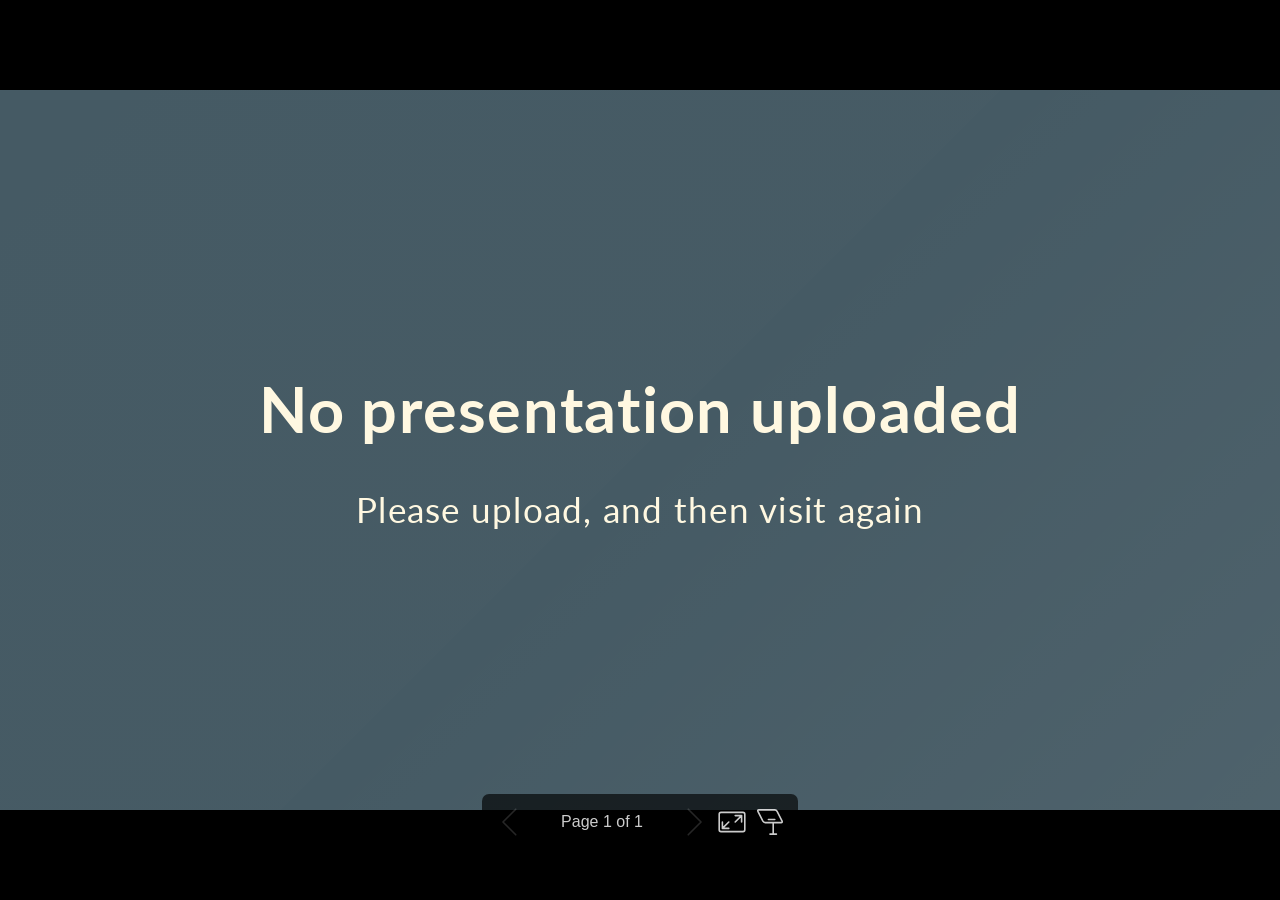
==== commit 59566b6c: "blank" ====
--- a/index.html
+++ b/index.html
@@ -1,483 +1,17 @@
-<!DOCTYPE html>
-<html xmlns="http://www.w3.org/1999/xhtml" lang="en" xml:lang="en"><head>
-
-<meta charset="utf-8">
-<meta name="generator" content="quarto-1.8.25">
-
-<meta name="viewport" content="width=device-width, initial-scale=1.0, user-scalable=yes">
-
-
-<title>homepage</title>
-<style>
-code{white-space: pre-wrap;}
-span.smallcaps{font-variant: small-caps;}
-div.columns{display: flex; gap: min(4vw, 1.5em);}
-div.column{flex: auto; overflow-x: auto;}
-div.hanging-indent{margin-left: 1.5em; text-indent: -1.5em;}
-ul.task-list{list-style: none;}
-ul.task-list li input[type="checkbox"] {
-  width: 0.8em;
-  margin: 0 0.8em 0.2em -1em; /* quarto-specific, see https://github.com/quarto-dev/quarto-cli/issues/4556 */ 
-  vertical-align: middle;
-}
-</style>
-
-
-<script src="homepage_files/libs/clipboard/clipboard.min.js"></script>
-<script src="homepage_files/libs/quarto-html/quarto.js" type="module"></script>
-<script src="homepage_files/libs/quarto-html/tabsets/tabsets.js" type="module"></script>
-<script src="homepage_files/libs/quarto-html/axe/axe-check.js" type="module"></script>
-<script src="homepage_files/libs/quarto-html/popper.min.js"></script>
-<script src="homepage_files/libs/quarto-html/tippy.umd.min.js"></script>
-<script src="homepage_files/libs/quarto-html/anchor.min.js"></script>
-<link href="homepage_files/libs/quarto-html/tippy.css" rel="stylesheet">
-<link href="homepage_files/libs/quarto-html/quarto-syntax-highlighting-7b89279ff1a6dce999919e0e67d4d9ec.css" rel="stylesheet" id="quarto-text-highlighting-styles">
-<script src="homepage_files/libs/bootstrap/bootstrap.min.js"></script>
-<link href="homepage_files/libs/bootstrap/bootstrap-icons.css" rel="stylesheet">
-<link href="homepage_files/libs/bootstrap/bootstrap-9e3ffae467580fdb927a41352e75a2e0.min.css" rel="stylesheet" append-hash="true" id="quarto-bootstrap" data-mode="light">
-
-
-</head>
-
-<body class="fullcontent quarto-light">
-
-<div id="quarto-content" class="page-columns page-rows-contents page-layout-article">
-
-<main class="content" id="quarto-document-content">
-
-
-
-
-<section id="training-program-on-procurement-for-skill-development-department" class="level1">
-<h1>Training Program on Procurement for Skill Development Department</h1>
-<table class="caption-top table">
-<thead>
-<tr class="header">
-<th>Sl No</th>
-<th>Topic</th>
-<th>Presentation Link</th>
-</tr>
-</thead>
-<tbody>
-<tr class="odd">
-<td>1</td>
-<td>Procurement of Goods</td>
-<td><a href="procurement%20of%20goods/procurement%20of%20goods.html">Procurement of Goods</a></td>
-</tr>
-<tr class="even">
-<td>2</td>
-<td>Procurement of Services</td>
-<td><a href="procurement%20of%20services/procurement%20of%20services.html">Procurement of Services</a></td>
-</tr>
-</tbody>
-</table>
+<!DOCTYPE html><html lang="en-US"><head><title>No presentation uploaded</title><meta property="og:title" content="No presentation uploaded"><meta charset="UTF-8"><meta name="viewport" content="width=device-width,height=device-height,initial-scale=1.0"><meta name="apple-mobile-web-app-capable" content="yes"><meta http-equiv="X-UA-Compatible" content="ie=edge"><meta property="og:type" content="website"><meta name="twitter:card" content="summary"><style>@media screen{body[data-bespoke-view=""] .bespoke-marp-parent>.bespoke-marp-osc>button,body[data-bespoke-view=next] .bespoke-marp-parent>.bespoke-marp-osc>button,body[data-bespoke-view=presenter] .bespoke-marp-presenter-container .bespoke-marp-presenter-info-container button,body[data-bespoke-view=presenter] .bespoke-marp-presenter-container .bespoke-marp-presenter-note-container button{appearance:none;background-color:initial;border:0;color:inherit;cursor:pointer;font-size:inherit;opacity:.8;outline:none;padding:0;transition:opacity .2s linear;-webkit-tap-highlight-color:transparent}body[data-bespoke-view=""] .bespoke-marp-parent>.bespoke-marp-osc>button:disabled,body[data-bespoke-view=next] .bespoke-marp-parent>.bespoke-marp-osc>button:disabled,body[data-bespoke-view=presenter] .bespoke-marp-presenter-container .bespoke-marp-presenter-info-container button:disabled,body[data-bespoke-view=presenter] .bespoke-marp-presenter-container .bespoke-marp-presenter-note-container button:disabled{cursor:not-allowed;opacity:.15!important}body[data-bespoke-view=""] .bespoke-marp-parent>.bespoke-marp-osc>button:hover,body[data-bespoke-view=next] .bespoke-marp-parent>.bespoke-marp-osc>button:hover,body[data-bespoke-view=presenter] .bespoke-marp-presenter-container .bespoke-marp-presenter-info-container button:hover,body[data-bespoke-view=presenter] .bespoke-marp-presenter-container .bespoke-marp-presenter-note-container button:hover{opacity:1}body[data-bespoke-view=""] .bespoke-marp-parent>.bespoke-marp-osc>button:hover:active,body[data-bespoke-view=next] .bespoke-marp-parent>.bespoke-marp-osc>button:hover:active,body[data-bespoke-view=presenter] .bespoke-marp-presenter-container .bespoke-marp-presenter-info-container button:hover:active,body[data-bespoke-view=presenter] .bespoke-marp-presenter-container .bespoke-marp-presenter-note-container button:hover:active{opacity:.6}body[data-bespoke-view=""] .bespoke-marp-parent>.bespoke-marp-osc>button:hover:not(:disabled),body[data-bespoke-view=next] .bespoke-marp-parent>.bespoke-marp-osc>button:hover:not(:disabled),body[data-bespoke-view=presenter] .bespoke-marp-presenter-container .bespoke-marp-presenter-info-container button:hover:not(:disabled),body[data-bespoke-view=presenter] .bespoke-marp-presenter-container .bespoke-marp-presenter-note-container button:hover:not(:disabled){transition:none}body[data-bespoke-view=""] .bespoke-marp-parent>.bespoke-marp-osc>button[data-bespoke-marp-osc=prev],body[data-bespoke-view=next] .bespoke-marp-parent>.bespoke-marp-osc>button[data-bespoke-marp-osc=prev],body[data-bespoke-view=presenter] .bespoke-marp-presenter-container .bespoke-marp-presenter-info-container button.bespoke-marp-presenter-info-page-prev{background:#0000 url("[data-uri]") no-repeat 50%;background-size:contain;overflow:hidden;text-indent:100%;white-space:nowrap}body[data-bespoke-view=""] .bespoke-marp-parent>.bespoke-marp-osc>button[data-bespoke-marp-osc=next],body[data-bespoke-view=next] .bespoke-marp-parent>.bespoke-marp-osc>button[data-bespoke-marp-osc=next],body[data-bespoke-view=presenter] .bespoke-marp-presenter-container .bespoke-marp-presenter-info-container button.bespoke-marp-presenter-info-page-next{background:#0000 url("[data-uri]") no-repeat 50%;background-size:contain;overflow:hidden;text-indent:100%;white-space:nowrap}body[data-bespoke-view=""] .bespoke-marp-parent>.bespoke-marp-osc>button[data-bespoke-marp-osc=fullscreen],body[data-bespoke-view=next] .bespoke-marp-parent>.bespoke-marp-osc>button[data-bespoke-marp-osc=fullscreen]{background:#0000 url("[data-uri]") no-repeat 50%;background-size:contain;overflow:hidden;text-indent:100%;white-space:nowrap}body[data-bespoke-view=""] .bespoke-marp-parent>.bespoke-marp-osc>button.exit[data-bespoke-marp-osc=fullscreen],body[data-bespoke-view=next] .bespoke-marp-parent>.bespoke-marp-osc>button.exit[data-bespoke-marp-osc=fullscreen]{background-image:url("[data-uri]")}body[data-bespoke-view=""] .bespoke-marp-parent>.bespoke-marp-osc>button[data-bespoke-marp-osc=presenter],body[data-bespoke-view=next] .bespoke-marp-parent>.bespoke-marp-osc>button[data-bespoke-marp-osc=presenter]{background:#0000 url("[data-uri]") no-repeat 50%;background-size:contain;overflow:hidden;text-indent:100%;white-space:nowrap}body[data-bespoke-view=presenter] .bespoke-marp-presenter-container .bespoke-marp-presenter-note-container button.bespoke-marp-presenter-note-bigger{background:#0000 url("[data-uri]") no-repeat 50%;background-size:contain;overflow:hidden;text-indent:100%;white-space:nowrap}body[data-bespoke-view=presenter] .bespoke-marp-presenter-container .bespoke-marp-presenter-note-container button.bespoke-marp-presenter-note-smaller{background:#0000 url("[data-uri]") no-repeat 50%;background-size:contain;overflow:hidden;text-indent:100%;white-space:nowrap}}@keyframes __bespoke_marp_transition_reduced_outgoing__{0%{opacity:1}to{opacity:0}}@keyframes __bespoke_marp_transition_reduced_incoming__{0%{mix-blend-mode:plus-lighter;opacity:0}to{mix-blend-mode:plus-lighter;opacity:1}}.bespoke-marp-note,.bespoke-marp-osc,.bespoke-progress-parent{display:none;transition:none}@media screen{::view-transition-group(*){animation-duration:var(--marp-bespoke-transition-animation-duration,.5s);animation-timing-function:ease}::view-transition-new(*),::view-transition-old(*){animation-delay:0s;animation-direction:var(--marp-bespoke-transition-animation-direction,normal);animation-duration:var(--marp-bespoke-transition-animation-duration,.5s);animation-fill-mode:both;animation-name:var(--marp-bespoke-transition-animation-name,var(--marp-bespoke-transition-animation-name-fallback,__bespoke_marp_transition_no_animation__));mix-blend-mode:normal}::view-transition-old(*){--marp-bespoke-transition-animation-name-fallback:__bespoke_marp_transition_reduced_outgoing__;animation-timing-function:ease}::view-transition-new(*){--marp-bespoke-transition-animation-name-fallback:__bespoke_marp_transition_reduced_incoming__;animation-timing-function:ease}::view-transition-new(root),::view-transition-old(root){animation-timing-function:linear}::view-transition-new(__bespoke_marp_transition_osc__),::view-transition-old(__bespoke_marp_transition_osc__){animation-duration:0s!important;animation-name:__bespoke_marp_transition_osc__!important}::view-transition-new(__bespoke_marp_transition_osc__){opacity:0!important}.bespoke-marp-transition-warming-up::view-transition-group(*),.bespoke-marp-transition-warming-up::view-transition-new(*),.bespoke-marp-transition-warming-up::view-transition-old(*){animation-play-state:paused!important}body,html{height:100%;margin:0}body{background:#000;overflow:hidden}svg.bespoke-marp-slide{content-visibility:hidden;opacity:0;pointer-events:none;z-index:-1}svg.bespoke-marp-slide:not(.bespoke-marp-active) *{view-transition-name:none!important}svg.bespoke-marp-slide.bespoke-marp-active{content-visibility:visible;opacity:1;pointer-events:auto;z-index:0}svg.bespoke-marp-slide.bespoke-marp-active.bespoke-marp-active-ready *{animation-name:__bespoke_marp__!important}@supports not (content-visibility:hidden){svg.bespoke-marp-slide[data-bespoke-marp-load=hideable]{display:none}svg.bespoke-marp-slide[data-bespoke-marp-load=hideable].bespoke-marp-active{display:block}}}@media screen and (prefers-reduced-motion:reduce){svg.bespoke-marp-slide *{view-transition-name:none!important}}@media screen{[data-bespoke-marp-fragment=inactive]{visibility:hidden}body[data-bespoke-view=""] .bespoke-marp-parent,body[data-bespoke-view=next] .bespoke-marp-parent{inset:0;position:absolute}body[data-bespoke-view=""] .bespoke-marp-parent>.bespoke-marp-osc,body[data-bespoke-view=next] .bespoke-marp-parent>.bespoke-marp-osc{background:#000000a6;border-radius:7px;bottom:50px;color:#fff;contain:paint;display:block;font-family:Helvetica,Arial,sans-serif;font-size:16px;left:50%;line-height:0;opacity:1;padding:12px;position:absolute;touch-action:manipulation;transform:translateX(-50%);transition:opacity .2s linear;-webkit-user-select:none;user-select:none;white-space:nowrap;will-change:transform;z-index:1;view-transition-name:__bespoke_marp_transition_osc__}body[data-bespoke-view=""] .bespoke-marp-parent>.bespoke-marp-osc>*,body[data-bespoke-view=next] .bespoke-marp-parent>.bespoke-marp-osc>*{margin-left:6px}body[data-bespoke-view=""] .bespoke-marp-parent>.bespoke-marp-osc>:first-child,body[data-bespoke-view=next] .bespoke-marp-parent>.bespoke-marp-osc>:first-child{margin-left:0}body[data-bespoke-view=""] .bespoke-marp-parent>.bespoke-marp-osc>span,body[data-bespoke-view=next] .bespoke-marp-parent>.bespoke-marp-osc>span{opacity:.8}body[data-bespoke-view=""] .bespoke-marp-parent>.bespoke-marp-osc>span[data-bespoke-marp-osc=page],body[data-bespoke-view=next] .bespoke-marp-parent>.bespoke-marp-osc>span[data-bespoke-marp-osc=page]{display:inline-block;min-width:140px;text-align:center}body[data-bespoke-view=""] .bespoke-marp-parent>.bespoke-marp-osc>button[data-bespoke-marp-osc=fullscreen],body[data-bespoke-view=""] .bespoke-marp-parent>.bespoke-marp-osc>button[data-bespoke-marp-osc=next],body[data-bespoke-view=""] .bespoke-marp-parent>.bespoke-marp-osc>button[data-bespoke-marp-osc=presenter],body[data-bespoke-view=""] .bespoke-marp-parent>.bespoke-marp-osc>button[data-bespoke-marp-osc=prev],body[data-bespoke-view=next] .bespoke-marp-parent>.bespoke-marp-osc>button[data-bespoke-marp-osc=fullscreen],body[data-bespoke-view=next] .bespoke-marp-parent>.bespoke-marp-osc>button[data-bespoke-marp-osc=next],body[data-bespoke-view=next] .bespoke-marp-parent>.bespoke-marp-osc>button[data-bespoke-marp-osc=presenter],body[data-bespoke-view=next] .bespoke-marp-parent>.bespoke-marp-osc>button[data-bespoke-marp-osc=prev]{height:32px;line-height:32px;width:32px}body[data-bespoke-view=""] .bespoke-marp-parent.bespoke-marp-inactive,body[data-bespoke-view=next] .bespoke-marp-parent.bespoke-marp-inactive{cursor:none}body[data-bespoke-view=""] .bespoke-marp-parent.bespoke-marp-inactive>.bespoke-marp-osc,body[data-bespoke-view=next] .bespoke-marp-parent.bespoke-marp-inactive>.bespoke-marp-osc{opacity:0;pointer-events:none}body[data-bespoke-view=""] svg.bespoke-marp-slide,body[data-bespoke-view=next] svg.bespoke-marp-slide{height:100%;left:0;position:absolute;top:0;width:100%}body[data-bespoke-view=""] .bespoke-progress-parent{background:#222;display:flex;height:5px;width:100%}body[data-bespoke-view=""] .bespoke-progress-parent+.bespoke-marp-parent{top:5px}body[data-bespoke-view=""] .bespoke-progress-parent .bespoke-progress-bar{background:#0288d1;flex:0 0 0;transition:flex-basis .2s cubic-bezier(0,1,1,1)}body[data-bespoke-view=next]{background:#0000}body[data-bespoke-view=presenter]{background:#161616}body[data-bespoke-view=presenter] .bespoke-marp-presenter-container{display:grid;font-family:Helvetica,Arial,sans-serif;grid-template:"current dragbar next" minmax(140px,1fr) "current dragbar note" 2fr "info    dragbar note" 3em;grid-template-columns:minmax(3px,var(--bespoke-marp-presenter-split-ratio,66%)) 0 minmax(3px,1fr);height:100%;left:0;position:absolute;top:0;width:100%}body[data-bespoke-view=presenter] .bespoke-marp-presenter-container .bespoke-marp-parent{grid-area:current;overflow:hidden;position:relative}body[data-bespoke-view=presenter] .bespoke-marp-presenter-container .bespoke-marp-parent svg.bespoke-marp-slide{height:calc(100% - 40px);left:20px;pointer-events:none;position:absolute;top:20px;-webkit-user-select:none;user-select:none;width:calc(100% - 40px)}body[data-bespoke-view=presenter] .bespoke-marp-presenter-container .bespoke-marp-parent svg.bespoke-marp-slide.bespoke-marp-active{filter:drop-shadow(0 3px 10px rgba(0,0,0,.5))}body[data-bespoke-view=presenter] .bespoke-marp-presenter-container .bespoke-marp-presenter-dragbar-container{background:#0288d1;cursor:col-resize;grid-area:dragbar;margin-left:-3px;opacity:0;position:relative;transition:opacity .4s linear .1s;width:6px;z-index:10}body[data-bespoke-view=presenter] .bespoke-marp-presenter-container .bespoke-marp-presenter-dragbar-container:hover{opacity:1}body[data-bespoke-view=presenter] .bespoke-marp-presenter-container .bespoke-marp-presenter-dragbar-container.active{opacity:1;transition-delay:0s}body[data-bespoke-view=presenter] .bespoke-marp-presenter-container .bespoke-marp-presenter-next-container{background:#222;cursor:pointer;display:none;grid-area:next;overflow:hidden;position:relative}body[data-bespoke-view=presenter] .bespoke-marp-presenter-container .bespoke-marp-presenter-next-container.active{display:block}body[data-bespoke-view=presenter] .bespoke-marp-presenter-container .bespoke-marp-presenter-next-container iframe.bespoke-marp-presenter-next{background:#0000;border:0;display:block;filter:drop-shadow(0 3px 10px rgba(0,0,0,.5));height:calc(100% - 40px);left:20px;pointer-events:none;position:absolute;top:20px;-webkit-user-select:none;user-select:none;width:calc(100% - 40px)}body[data-bespoke-view=presenter] .bespoke-marp-presenter-container .bespoke-marp-presenter-note-container{background:#222;color:#eee;grid-area:note;position:relative;z-index:1}body[data-bespoke-view=presenter] .bespoke-marp-presenter-container .bespoke-marp-presenter-note-container button{height:1.5em;line-height:1.5em;width:1.5em}body[data-bespoke-view=presenter] .bespoke-marp-presenter-container .bespoke-marp-presenter-note-container .bespoke-marp-presenter-note-wrapper{display:block;inset:0;position:absolute}body[data-bespoke-view=presenter] .bespoke-marp-presenter-container .bespoke-marp-presenter-note-container .bespoke-marp-presenter-note-buttons{background:#000000a6;border-radius:4px;bottom:0;display:flex;gap:4px;margin:12px;opacity:0;padding:6px;pointer-events:none;position:absolute;right:0;transition:opacity .2s linear}body[data-bespoke-view=presenter] .bespoke-marp-presenter-container .bespoke-marp-presenter-note-container .bespoke-marp-presenter-note-buttons:focus-within,body[data-bespoke-view=presenter] .bespoke-marp-presenter-container .bespoke-marp-presenter-note-container .bespoke-marp-presenter-note-wrapper:focus-within+.bespoke-marp-presenter-note-buttons,body[data-bespoke-view=presenter] .bespoke-marp-presenter-container .bespoke-marp-presenter-note-container:hover .bespoke-marp-presenter-note-buttons{opacity:1;pointer-events:auto}body[data-bespoke-view=presenter] .bespoke-marp-presenter-container .bespoke-marp-presenter-note-container .bespoke-marp-note{box-sizing:border-box;font-size:calc(1.1em*var(--bespoke-marp-note-font-scale, 1));height:calc(100% - 40px);margin:20px;overflow:auto;padding-right:3px;white-space:pre-wrap;width:calc(100% - 40px);word-wrap:break-word;scrollbar-color:#eeeeee80 #0000;scrollbar-width:thin}body[data-bespoke-view=presenter] .bespoke-marp-presenter-container .bespoke-marp-presenter-note-container .bespoke-marp-note::-webkit-scrollbar{width:6px}body[data-bespoke-view=presenter] .bespoke-marp-presenter-container .bespoke-marp-presenter-note-container .bespoke-marp-note::-webkit-scrollbar-track{background:#0000}body[data-bespoke-view=presenter] .bespoke-marp-presenter-container .bespoke-marp-presenter-note-container .bespoke-marp-note::-webkit-scrollbar-thumb{background:#eeeeee80;border-radius:6px}body[data-bespoke-view=presenter] .bespoke-marp-presenter-container .bespoke-marp-presenter-note-container .bespoke-marp-note:empty{pointer-events:none}body[data-bespoke-view=presenter] .bespoke-marp-presenter-container .bespoke-marp-presenter-note-container .bespoke-marp-note.active{display:block}body[data-bespoke-view=presenter] .bespoke-marp-presenter-container .bespoke-marp-presenter-note-container .bespoke-marp-note p:first-child{margin-top:0}body[data-bespoke-view=presenter] .bespoke-marp-presenter-container .bespoke-marp-presenter-note-container .bespoke-marp-note p:last-child{margin-bottom:0}body[data-bespoke-view=presenter] .bespoke-marp-presenter-container .bespoke-marp-presenter-info-container{align-items:center;box-sizing:border-box;color:#eee;display:flex;flex-wrap:nowrap;grid-area:info;justify-content:center;overflow:hidden;padding:0 10px}body[data-bespoke-view=presenter] .bespoke-marp-presenter-container .bespoke-marp-presenter-info-container .bespoke-marp-presenter-info-page,body[data-bespoke-view=presenter] .bespoke-marp-presenter-container .bespoke-marp-presenter-info-container .bespoke-marp-presenter-info-time,body[data-bespoke-view=presenter] .bespoke-marp-presenter-container .bespoke-marp-presenter-info-container .bespoke-marp-presenter-info-timer{box-sizing:border-box;display:block;padding:0 10px;white-space:nowrap;width:100%}body[data-bespoke-view=presenter] .bespoke-marp-presenter-container .bespoke-marp-presenter-info-container button{height:1.5em;line-height:1.5em;width:1.5em}body[data-bespoke-view=presenter] .bespoke-marp-presenter-container .bespoke-marp-presenter-info-container .bespoke-marp-presenter-info-page{order:2;text-align:center}body[data-bespoke-view=presenter] .bespoke-marp-presenter-container .bespoke-marp-presenter-info-container .bespoke-marp-presenter-info-page .bespoke-marp-presenter-info-page-text{display:inline-block;min-width:120px;text-align:center}body[data-bespoke-view=presenter] .bespoke-marp-presenter-container .bespoke-marp-presenter-info-container .bespoke-marp-presenter-info-time{color:#999;order:1;text-align:left}body[data-bespoke-view=presenter] .bespoke-marp-presenter-container .bespoke-marp-presenter-info-container .bespoke-marp-presenter-info-timer{color:#999;order:3;text-align:right}body[data-bespoke-view=presenter] .bespoke-marp-presenter-container .bespoke-marp-presenter-info-container .bespoke-marp-presenter-info-timer:hover{cursor:pointer}}@media print{.bespoke-marp-presenter-info-container,.bespoke-marp-presenter-next-container,.bespoke-marp-presenter-note-container{display:none}}</style><style>@charset "UTF-8";@import "https://fonts.bunny.net/css?family=Lato:400,900|Roboto+Mono:400,700&display=swap";div#\:\$p > svg > foreignObject > section{width:1280px;height:720px;box-sizing:border-box;overflow:hidden;position:relative;scroll-snap-align:center center;-webkit-text-size-adjust:100%;text-size-adjust:100%}div#\:\$p > svg > foreignObject > section::after{bottom:0;content:attr(data-marpit-pagination);padding:inherit;pointer-events:none;position:absolute;right:0}div#\:\$p > svg > foreignObject > section:not([data-marpit-pagination])::after{display:none}div#\:\$p > svg > foreignObject > section :is(h1, marp-h1){font-size:2em;margin-block:0.67em}div#\:\$p > svg > foreignObject > section video::-webkit-media-controls{will-change:transform}@page {size:1280px 720px;margin:0}@media print{html, body{background-color:#fff;margin:0;page-break-inside:avoid;break-inside:avoid-page}div#\:\$p > svg > foreignObject > section{page-break-before:always;break-before:page}div#\:\$p > svg > foreignObject > section, div#\:\$p > svg > foreignObject > section *{-webkit-print-color-adjust:exact!important;animation-delay:0s!important;animation-duration:0s!important;color-adjust:exact!important;print-color-adjust:exact!important;transition:none!important}div#\:\$p > svg[data-marpit-svg]{display:block;height:100vh;width:100vw}}div#\:\$p > svg > foreignObject > :where(section){container-type:size}div#\:\$p > svg > foreignObject > section img[data-marp-twemoji]{background:transparent;height:1em;margin:0 .05em 0 .1em;vertical-align:-.1em;width:1em}/*!
+ * Marp / Marpit Gaia theme.
+ *
+ * @theme gaia
+ * @author Yuki Hattori
+ *
+ * @auto-scaling true
+ * @size 16:9 1280px 720px
+ * @size 4:3 960px 720px
+ */div#\:\$p > svg > foreignObject > section :is(pre, marp-pre) code.hljs{display:block;overflow-x:auto;padding:1em}div#\:\$p > svg > foreignObject > section code.hljs{padding:3px 5px}div#\:\$p > svg > foreignObject > section .hljs{background:#000;color:#f8f8f8}div#\:\$p > svg > foreignObject > section .hljs-comment,div#\:\$p > svg > foreignObject > section .hljs-quote{color:#aeaeae;font-style:italic}div#\:\$p > svg > foreignObject > section .hljs-keyword,div#\:\$p > svg > foreignObject > section .hljs-selector-tag,div#\:\$p > svg > foreignObject > section .hljs-type{color:#e28964}div#\:\$p > svg > foreignObject > section .hljs-string{color:#65b042}div#\:\$p > svg > foreignObject > section .hljs-subst{color:#daefa3}div#\:\$p > svg > foreignObject > section .hljs-link,div#\:\$p > svg > foreignObject > section .hljs-regexp{color:#e9c062}div#\:\$p > svg > foreignObject > section .hljs-name,div#\:\$p > svg > foreignObject > section .hljs-section,div#\:\$p > svg > foreignObject > section .hljs-tag,div#\:\$p > svg > foreignObject > section .hljs-title{color:#89bdff}div#\:\$p > svg > foreignObject > section .hljs-class .hljs-title,div#\:\$p > svg > foreignObject > section .hljs-doctag,div#\:\$p > svg > foreignObject > section .hljs-title.class_{text-decoration:underline}div#\:\$p > svg > foreignObject > section .hljs-bullet,div#\:\$p > svg > foreignObject > section .hljs-number,div#\:\$p > svg > foreignObject > section .hljs-symbol{color:#3387cc}div#\:\$p > svg > foreignObject > section .hljs-params,div#\:\$p > svg > foreignObject > section .hljs-template-variable,div#\:\$p > svg > foreignObject > section .hljs-variable{color:#3e87e3}div#\:\$p > svg > foreignObject > section .hljs-attribute{color:#cda869}div#\:\$p > svg > foreignObject > section .hljs-meta{color:#8996a8}div#\:\$p > svg > foreignObject > section .hljs-formula{background-color:#0e2231;color:#f8f8f8;font-style:italic}div#\:\$p > svg > foreignObject > section .hljs-addition{background-color:#253b22;color:#f8f8f8}div#\:\$p > svg > foreignObject > section .hljs-deletion{background-color:#420e09;color:#f8f8f8}div#\:\$p > svg > foreignObject > section .hljs-selector-class{color:#9b703f}div#\:\$p > svg > foreignObject > section .hljs-selector-id{color:#8b98ab}div#\:\$p > svg > foreignObject > section .hljs-emphasis{font-style:italic}div#\:\$p > svg > foreignObject > section .hljs-strong{font-weight:700}div#\:\$p > svg > foreignObject > section :is(h1, marp-h1),div#\:\$p > svg > foreignObject > section :is(h2, marp-h2),div#\:\$p > svg > foreignObject > section :is(h3, marp-h3),div#\:\$p > svg > foreignObject > section :is(h4, marp-h4),div#\:\$p > svg > foreignObject > section :is(h5, marp-h5),div#\:\$p > svg > foreignObject > section :is(h6, marp-h6){margin:.5em 0 0}div#\:\$p > svg > foreignObject > section :is(h1, marp-h1) strong,div#\:\$p > svg > foreignObject > section :is(h2, marp-h2) strong,div#\:\$p > svg > foreignObject > section :is(h3, marp-h3) strong,div#\:\$p > svg > foreignObject > section :is(h4, marp-h4) strong,div#\:\$p > svg > foreignObject > section :is(h5, marp-h5) strong,div#\:\$p > svg > foreignObject > section :is(h6, marp-h6) strong{font-weight:inherit}div#\:\$p > svg > foreignObject > section :is(h1, marp-h1)::part(auto-scaling),div#\:\$p > svg > foreignObject > section :is(h2, marp-h2)::part(auto-scaling),div#\:\$p > svg > foreignObject > section :is(h3, marp-h3)::part(auto-scaling),div#\:\$p > svg > foreignObject > section :is(h4, marp-h4)::part(auto-scaling),div#\:\$p > svg > foreignObject > section :is(h5, marp-h5)::part(auto-scaling),div#\:\$p > svg > foreignObject > section :is(h6, marp-h6)::part(auto-scaling){max-height:580px}div#\:\$p > svg > foreignObject > section :is(h1, marp-h1){font-size:1.8em}div#\:\$p > svg > foreignObject > section :is(h2, marp-h2){font-size:1.5em}div#\:\$p > svg > foreignObject > section :is(h3, marp-h3){font-size:1.3em}div#\:\$p > svg > foreignObject > section :is(h4, marp-h4){font-size:1.1em}div#\:\$p > svg > foreignObject > section :is(h5, marp-h5){font-size:1em}div#\:\$p > svg > foreignObject > section :is(h6, marp-h6){font-size:.9em}div#\:\$p > svg > foreignObject > section blockquote,div#\:\$p > svg > foreignObject > section p{margin:1em 0 0}div#\:\$p > svg > foreignObject > section ol>li,div#\:\$p > svg > foreignObject > section ul>li{margin:.3em 0 0}div#\:\$p > svg > foreignObject > section ol>li>p,div#\:\$p > svg > foreignObject > section ul>li>p{margin:.6em 0 0}div#\:\$p > svg > foreignObject > section code{display:inline-block;font-family:Roboto Mono,monospace;font-size:.8em;letter-spacing:0;margin:-.1em .15em;padding:.1em .2em;vertical-align:baseline}div#\:\$p > svg > foreignObject > section :is(pre, marp-pre){display:block;margin:1em 0 0;overflow:visible}div#\:\$p > svg > foreignObject > section :is(pre, marp-pre) code{box-sizing:border-box;font-size:.7em;margin:0;min-width:100%;padding:.5em}div#\:\$p > svg > foreignObject > section :is(pre, marp-pre)::part(auto-scaling){max-height:calc(580px - 1em)}div#\:\$p > svg > foreignObject > section blockquote{margin:1em 0 0;padding:0 1em;position:relative}div#\:\$p > svg > foreignObject > section blockquote:after,div#\:\$p > svg > foreignObject > section blockquote:before{content:"“";display:block;font-family:Times New Roman,serif;font-weight:700;position:absolute}div#\:\$p > svg > foreignObject > section blockquote:before{left:0;top:0}div#\:\$p > svg > foreignObject > section blockquote:after{bottom:0;right:0;transform:rotate(180deg)}div#\:\$p > svg > foreignObject > section blockquote>:first-child{margin-top:0}div#\:\$p > svg > foreignObject > section mark{background:transparent}div#\:\$p > svg > foreignObject > section table{border-collapse:collapse;border-spacing:0;margin:1em 0 0}div#\:\$p > svg > foreignObject > section table td,div#\:\$p > svg > foreignObject > section table th{border-style:solid;border-width:1px;padding:.2em .4em}div#\:\$p > svg > foreignObject > section footer,div#\:\$p > svg > foreignObject > section header,div#\:\$p > svg > foreignObject > section:after{box-sizing:border-box;font-size:66%;height:70px;line-height:50px;overflow:hidden;padding:10px 25px;position:absolute}div#\:\$p > svg > foreignObject > section:after{--marpit-root-font-size:66%;}div#\:\$p > svg > foreignObject > section header{top:0}div#\:\$p > svg > foreignObject > section footer,div#\:\$p > svg > foreignObject > section header{left:0;right:0}div#\:\$p > svg > foreignObject > section footer{bottom:0}div#\:\$p > svg > foreignObject > section{background-color:var(--color-background);background-image:linear-gradient(135deg, hsla(0,0%,53%,0), hsla(0,0%,53%,.02) 50%, hsla(0,0%,100%,0) 0, hsla(0,0%,100%,.05));color:var(--color-foreground);font-family:Lato,Avenir Next,Avenir,Trebuchet MS,Segoe UI,sans-serif;font-size:35px;height:720px;letter-spacing:1.25px;line-height:1.35;padding:70px;width:1280px;word-wrap:break-word;--color-background:#fff8e1;--color-background-stripe:rgba(69,90,100,.1);--color-foreground:#455a64;--color-dimmed:#6a7a7d;--color-highlight:#0288d1;}div#\:\$p > svg > foreignObject > section{--marpit-root-font-size:35px;}div#\:\$p > svg > foreignObject > section:after{bottom:0;font-size:80%;right:0}div#\:\$p > svg > foreignObject > section:after{--marpit-root-font-size:80%;}div#\:\$p > svg > foreignObject > section a,div#\:\$p > svg > foreignObject > section mark{color:var(--color-highlight)}div#\:\$p > svg > foreignObject > section code{background:var(--color-dimmed);color:var(--color-background)}div#\:\$p > svg > foreignObject > section :is(h1, marp-h1) strong,div#\:\$p > svg > foreignObject > section :is(h2, marp-h2) strong,div#\:\$p > svg > foreignObject > section :is(h3, marp-h3) strong,div#\:\$p > svg > foreignObject > section :is(h4, marp-h4) strong,div#\:\$p > svg > foreignObject > section :is(h5, marp-h5) strong,div#\:\$p > svg > foreignObject > section :is(h6, marp-h6) strong{color:var(--color-highlight)}div#\:\$p > svg > foreignObject > section :is(pre, marp-pre){background:var(--color-foreground)}div#\:\$p > svg > foreignObject > section :is(pre, marp-pre)>code{background:transparent}div#\:\$p > svg > foreignObject > section blockquote:after,div#\:\$p > svg > foreignObject > section blockquote:before,div#\:\$p > svg > foreignObject > section footer,div#\:\$p > svg > foreignObject > section header,div#\:\$p > svg > foreignObject > section section:after{color:var(--color-dimmed)}div#\:\$p > svg > foreignObject > section table td,div#\:\$p > svg > foreignObject > section table th{border-color:var(--color-foreground)}div#\:\$p > svg > foreignObject > section table thead th{background:var(--color-foreground);color:var(--color-background)}div#\:\$p > svg > foreignObject > section table tbody>tr:nth-child(odd) td,div#\:\$p > svg > foreignObject > section table tbody>tr:nth-child(odd) th{background:var(--color-background-stripe, transparent)}div#\:\$p > svg > foreignObject > section>:first-child,div#\:\$p > svg > foreignObject > section>header:first-child+*{margin-top:0}div#\:\$p > svg > foreignObject > section:where(.invert){--color-background:#455a64;--color-background-stripe:rgba(255,248,225,.1);--color-foreground:#fff8e1;--color-dimmed:#dad8c8;--color-highlight:#81d4fa;}div#\:\$p > svg > foreignObject > section:where(.gaia){--color-background:#0288d1;--color-background-stripe:rgba(255,248,225,.1);--color-foreground:#fff8e1;--color-dimmed:#cce2de;--color-highlight:#81d4fa;}div#\:\$p > svg > foreignObject > section:where(.lead){align-items:stretch;flex-flow:column nowrap;place-content:safe center center}div#\:\$p > svg > foreignObject > section:where(.lead) :is(h1, marp-h1),div#\:\$p > svg > foreignObject > section:where(.lead) :is(h2, marp-h2),div#\:\$p > svg > foreignObject > section:where(.lead) :is(h3, marp-h3),div#\:\$p > svg > foreignObject > section:where(.lead) :is(h4, marp-h4),div#\:\$p > svg > foreignObject > section:where(.lead) :is(h5, marp-h5),div#\:\$p > svg > foreignObject > section:where(.lead) :is(h6, marp-h6){text-align:center}div#\:\$p > svg > foreignObject > section:where(.lead) p{text-align:center}div#\:\$p > svg > foreignObject > section:where(.lead) blockquote>:is(h1, marp-h1),div#\:\$p > svg > foreignObject > section:where(.lead) blockquote>:is(h2, marp-h2),div#\:\$p > svg > foreignObject > section:where(.lead) blockquote>:is(h3, marp-h3),div#\:\$p > svg > foreignObject > section:where(.lead) blockquote>:is(h4, marp-h4),div#\:\$p > svg > foreignObject > section:where(.lead) blockquote>:is(h5, marp-h5),div#\:\$p > svg > foreignObject > section:where(.lead) blockquote>:is(h6, marp-h6),div#\:\$p > svg > foreignObject > section:where(.lead) blockquote>p{text-align:left}div#\:\$p > svg > foreignObject > section:where(.lead) ol>li>p,div#\:\$p > svg > foreignObject > section:where(.lead) ul>li>p{text-align:left}div#\:\$p > svg > foreignObject > section:where(.lead) table{margin-left:auto;margin-right:auto}div#\:\$p > svg > foreignObject > section[data-marpit-advanced-background="background"]{columns:initial!important;display:block!important;padding:0!important}div#\:\$p > svg > foreignObject > section[data-marpit-advanced-background="background"]::before, div#\:\$p > svg > foreignObject > section[data-marpit-advanced-background="background"]::after, div#\:\$p > svg > foreignObject > section[data-marpit-advanced-background="content"]::before, div#\:\$p > svg > foreignObject > section[data-marpit-advanced-background="content"]::after{display:none!important}div#\:\$p > svg > foreignObject > section[data-marpit-advanced-background="background"] > div[data-marpit-advanced-background-container]{all:initial;display:flex;flex-direction:row;height:100%;overflow:hidden;width:100%}div#\:\$p > svg > foreignObject > section[data-marpit-advanced-background="background"] > div[data-marpit-advanced-background-container][data-marpit-advanced-background-direction="vertical"]{flex-direction:column}div#\:\$p > svg > foreignObject > section[data-marpit-advanced-background="background"][data-marpit-advanced-background-split] > div[data-marpit-advanced-background-container]{width:var(--marpit-advanced-background-split, 50%)}div#\:\$p > svg > foreignObject > section[data-marpit-advanced-background="background"][data-marpit-advanced-background-split="right"] > div[data-marpit-advanced-background-container]{margin-left:calc(100% - var(--marpit-advanced-background-split, 50%))}div#\:\$p > svg > foreignObject > section[data-marpit-advanced-background="background"] > div[data-marpit-advanced-background-container] > figure{all:initial;background-position:center;background-repeat:no-repeat;background-size:cover;flex:auto;margin:0}div#\:\$p > svg > foreignObject > section[data-marpit-advanced-background="background"] > div[data-marpit-advanced-background-container] > figure > figcaption{position:absolute;border:0;clip:rect(0, 0, 0, 0);height:1px;margin:-1px;overflow:hidden;padding:0;white-space:nowrap;width:1px}div#\:\$p > svg > foreignObject > section[data-marpit-advanced-background="content"], div#\:\$p > svg > foreignObject > section[data-marpit-advanced-background="pseudo"]{background:transparent!important}div#\:\$p > svg > foreignObject > section[data-marpit-advanced-background="pseudo"], div#\:\$p > svg[data-marpit-svg] > foreignObject[data-marpit-advanced-background="pseudo"]{pointer-events:none!important}div#\:\$p > svg > foreignObject > section[data-marpit-advanced-background-split]{width:100%;height:100%}
+</style></head><body><div class="bespoke-marp-osc"><button data-bespoke-marp-osc="prev" tabindex="-1" title="Previous slide">Previous slide</button><span data-bespoke-marp-osc="page"></span><button data-bespoke-marp-osc="next" tabindex="-1" title="Next slide">Next slide</button><button data-bespoke-marp-osc="fullscreen" tabindex="-1" title="Toggle fullscreen (f)">Toggle fullscreen</button><button data-bespoke-marp-osc="presenter" tabindex="-1" title="Open presenter view (p)">Open presenter view</button></div><div id=":$p"><svg data-marpit-svg="" viewBox="0 0 1280 720"><foreignObject width="1280" height="720"><section id="1" data-class="invert lead" data-theme="gaia" lang="en-US" class="invert lead" style="--class:invert lead;--theme:gaia;">
+<h1 id="no-presentation-uploaded">No presentation uploaded</h1>
+<p>Please upload, and then visit again</p>
 </section>
-
-</main>
-<!-- /main column -->
-<script id="quarto-html-after-body" type="application/javascript">
-  window.document.addEventListener("DOMContentLoaded", function (event) {
-    const icon = "";
-    const anchorJS = new window.AnchorJS();
-    anchorJS.options = {
-      placement: 'right',
-      icon: icon
-    };
-    anchorJS.add('.anchored');
-    const isCodeAnnotation = (el) => {
-      for (const clz of el.classList) {
-        if (clz.startsWith('code-annotation-')) {                     
-          return true;
-        }
-      }
-      return false;
-    }
-    const onCopySuccess = function(e) {
-      // button target
-      const button = e.trigger;
-      // don't keep focus
-      button.blur();
-      // flash "checked"
-      button.classList.add('code-copy-button-checked');
-      var currentTitle = button.getAttribute("title");
-      button.setAttribute("title", "Copied!");
-      let tooltip;
-      if (window.bootstrap) {
-        button.setAttribute("data-bs-toggle", "tooltip");
-        button.setAttribute("data-bs-placement", "left");
-        button.setAttribute("data-bs-title", "Copied!");
-        tooltip = new bootstrap.Tooltip(button, 
-          { trigger: "manual", 
-            customClass: "code-copy-button-tooltip",
-            offset: [0, -8]});
-        tooltip.show();    
-      }
-      setTimeout(function() {
-        if (tooltip) {
-          tooltip.hide();
-          button.removeAttribute("data-bs-title");
-          button.removeAttribute("data-bs-toggle");
-          button.removeAttribute("data-bs-placement");
-        }
-        button.setAttribute("title", currentTitle);
-        button.classList.remove('code-copy-button-checked');
-      }, 1000);
-      // clear code selection
-      e.clearSelection();
-    }
-    const getTextToCopy = function(trigger) {
-      const outerScaffold = trigger.parentElement.cloneNode(true);
-      const codeEl = outerScaffold.querySelector('code');
-      for (const childEl of codeEl.children) {
-        if (isCodeAnnotation(childEl)) {
-          childEl.remove();
-        }
-      }
-      return codeEl.innerText;
-    }
-    const clipboard = new window.ClipboardJS('.code-copy-button:not([data-in-quarto-modal])', {
-      text: getTextToCopy
-    });
-    clipboard.on('success', onCopySuccess);
-    if (window.document.getElementById('quarto-embedded-source-code-modal')) {
-      const clipboardModal = new window.ClipboardJS('.code-copy-button[data-in-quarto-modal]', {
-        text: getTextToCopy,
-        container: window.document.getElementById('quarto-embedded-source-code-modal')
-      });
-      clipboardModal.on('success', onCopySuccess);
-    }
-      var localhostRegex = new RegExp(/^(?:http|https):\/\/localhost\:?[0-9]*\//);
-      var mailtoRegex = new RegExp(/^mailto:/);
-        var filterRegex = new RegExp('/' + window.location.host + '/');
-      var isInternal = (href) => {
-          return filterRegex.test(href) || localhostRegex.test(href) || mailtoRegex.test(href);
-      }
-      // Inspect non-navigation links and adorn them if external
-     var links = window.document.querySelectorAll('a[href]:not(.nav-link):not(.navbar-brand):not(.toc-action):not(.sidebar-link):not(.sidebar-item-toggle):not(.pagination-link):not(.no-external):not([aria-hidden]):not(.dropdown-item):not(.quarto-navigation-tool):not(.about-link)');
-      for (var i=0; i<links.length; i++) {
-        const link = links[i];
-        if (!isInternal(link.href)) {
-          // undo the damage that might have been done by quarto-nav.js in the case of
-          // links that we want to consider external
-          if (link.dataset.originalHref !== undefined) {
-            link.href = link.dataset.originalHref;
-          }
-        }
-      }
-    function tippyHover(el, contentFn, onTriggerFn, onUntriggerFn) {
-      const config = {
-        allowHTML: true,
-        maxWidth: 500,
-        delay: 100,
-        arrow: false,
-        appendTo: function(el) {
-            return el.parentElement;
-        },
-        interactive: true,
-        interactiveBorder: 10,
-        theme: 'quarto',
-        placement: 'bottom-start',
-      };
-      if (contentFn) {
-        config.content = contentFn;
-      }
-      if (onTriggerFn) {
-        config.onTrigger = onTriggerFn;
-      }
-      if (onUntriggerFn) {
-        config.onUntrigger = onUntriggerFn;
-      }
-      window.tippy(el, config); 
-    }
-    const noterefs = window.document.querySelectorAll('a[role="doc-noteref"]');
-    for (var i=0; i<noterefs.length; i++) {
-      const ref = noterefs[i];
-      tippyHover(ref, function() {
-        // use id or data attribute instead here
-        let href = ref.getAttribute('data-footnote-href') || ref.getAttribute('href');
-        try { href = new URL(href).hash; } catch {}
-        const id = href.replace(/^#\/?/, "");
-        const note = window.document.getElementById(id);
-        if (note) {
-          return note.innerHTML;
-        } else {
-          return "";
-        }
-      });
-    }
-    const xrefs = window.document.querySelectorAll('a.quarto-xref');
-    const processXRef = (id, note) => {
-      // Strip column container classes
-      const stripColumnClz = (el) => {
-        el.classList.remove("page-full", "page-columns");
-        if (el.children) {
-          for (const child of el.children) {
-            stripColumnClz(child);
-          }
-        }
-      }
-      stripColumnClz(note)
-      if (id === null || id.startsWith('sec-')) {
-        // Special case sections, only their first couple elements
-        const container = document.createElement("div");
-        if (note.children && note.children.length > 2) {
-          container.appendChild(note.children[0].cloneNode(true));
-          for (let i = 1; i < note.children.length; i++) {
-            const child = note.children[i];
-            if (child.tagName === "P" && child.innerText === "") {
-              continue;
-            } else {
-              container.appendChild(child.cloneNode(true));
-              break;
-            }
-          }
-          if (window.Quarto?.typesetMath) {
-            window.Quarto.typesetMath(container);
-          }
-          return container.innerHTML
-        } else {
-          if (window.Quarto?.typesetMath) {
-            window.Quarto.typesetMath(note);
-          }
-          return note.innerHTML;
-        }
-      } else {
-        // Remove any anchor links if they are present
-        const anchorLink = note.querySelector('a.anchorjs-link');
-        if (anchorLink) {
-          anchorLink.remove();
-        }
-        if (window.Quarto?.typesetMath) {
-          window.Quarto.typesetMath(note);
-        }
-        if (note.classList.contains("callout")) {
-          return note.outerHTML;
-        } else {
-          return note.innerHTML;
-        }
-      }
-    }
-    for (var i=0; i<xrefs.length; i++) {
-      const xref = xrefs[i];
-      tippyHover(xref, undefined, function(instance) {
-        instance.disable();
-        let url = xref.getAttribute('href');
-        let hash = undefined; 
-        if (url.startsWith('#')) {
-          hash = url;
-        } else {
-          try { hash = new URL(url).hash; } catch {}
-        }
-        if (hash) {
-          const id = hash.replace(/^#\/?/, "");
-          const note = window.document.getElementById(id);
-          if (note !== null) {
-            try {
-              const html = processXRef(id, note.cloneNode(true));
-              instance.setContent(html);
-            } finally {
-              instance.enable();
-              instance.show();
-            }
-          } else {
-            // See if we can fetch this
-            fetch(url.split('#')[0])
-            .then(res => res.text())
-            .then(html => {
-              const parser = new DOMParser();
-              const htmlDoc = parser.parseFromString(html, "text/html");
-              const note = htmlDoc.getElementById(id);
-              if (note !== null) {
-                const html = processXRef(id, note);
-                instance.setContent(html);
-              } 
-            }).finally(() => {
-              instance.enable();
-              instance.show();
-            });
-          }
-        } else {
-          // See if we can fetch a full url (with no hash to target)
-          // This is a special case and we should probably do some content thinning / targeting
-          fetch(url)
-          .then(res => res.text())
-          .then(html => {
-            const parser = new DOMParser();
-            const htmlDoc = parser.parseFromString(html, "text/html");
-            const note = htmlDoc.querySelector('main.content');
-            if (note !== null) {
-              // This should only happen for chapter cross references
-              // (since there is no id in the URL)
-              // remove the first header
-              if (note.children.length > 0 && note.children[0].tagName === "HEADER") {
-                note.children[0].remove();
-              }
-              const html = processXRef(null, note);
-              instance.setContent(html);
-            } 
-          }).finally(() => {
-            instance.enable();
-            instance.show();
-          });
-        }
-      }, function(instance) {
-      });
-    }
-        let selectedAnnoteEl;
-        const selectorForAnnotation = ( cell, annotation) => {
-          let cellAttr = 'data-code-cell="' + cell + '"';
-          let lineAttr = 'data-code-annotation="' +  annotation + '"';
-          const selector = 'span[' + cellAttr + '][' + lineAttr + ']';
-          return selector;
-        }
-        const selectCodeLines = (annoteEl) => {
-          const doc = window.document;
-          const targetCell = annoteEl.getAttribute("data-target-cell");
-          const targetAnnotation = annoteEl.getAttribute("data-target-annotation");
-          const annoteSpan = window.document.querySelector(selectorForAnnotation(targetCell, targetAnnotation));
-          const lines = annoteSpan.getAttribute("data-code-lines").split(",");
-          const lineIds = lines.map((line) => {
-            return targetCell + "-" + line;
-          })
-          let top = null;
-          let height = null;
-          let parent = null;
-          if (lineIds.length > 0) {
-              //compute the position of the single el (top and bottom and make a div)
-              const el = window.document.getElementById(lineIds[0]);
-              top = el.offsetTop;
-              height = el.offsetHeight;
-              parent = el.parentElement.parentElement;
-            if (lineIds.length > 1) {
-              const lastEl = window.document.getElementById(lineIds[lineIds.length - 1]);
-              const bottom = lastEl.offsetTop + lastEl.offsetHeight;
-              height = bottom - top;
-            }
-            if (top !== null && height !== null && parent !== null) {
-              // cook up a div (if necessary) and position it 
-              let div = window.document.getElementById("code-annotation-line-highlight");
-              if (div === null) {
-                div = window.document.createElement("div");
-                div.setAttribute("id", "code-annotation-line-highlight");
-                div.style.position = 'absolute';
-                parent.appendChild(div);
-              }
-              div.style.top = top - 2 + "px";
-              div.style.height = height + 4 + "px";
-              div.style.left = 0;
-              let gutterDiv = window.document.getElementById("code-annotation-line-highlight-gutter");
-              if (gutterDiv === null) {
-                gutterDiv = window.document.createElement("div");
-                gutterDiv.setAttribute("id", "code-annotation-line-highlight-gutter");
-                gutterDiv.style.position = 'absolute';
-                const codeCell = window.document.getElementById(targetCell);
-                const gutter = codeCell.querySelector('.code-annotation-gutter');
-                gutter.appendChild(gutterDiv);
-              }
-              gutterDiv.style.top = top - 2 + "px";
-              gutterDiv.style.height = height + 4 + "px";
-            }
-            selectedAnnoteEl = annoteEl;
-          }
-        };
-        const unselectCodeLines = () => {
-          const elementsIds = ["code-annotation-line-highlight", "code-annotation-line-highlight-gutter"];
-          elementsIds.forEach((elId) => {
-            const div = window.document.getElementById(elId);
-            if (div) {
-              div.remove();
-            }
-          });
-          selectedAnnoteEl = undefined;
-        };
-          // Handle positioning of the toggle
-      window.addEventListener(
-        "resize",
-        throttle(() => {
-          elRect = undefined;
-          if (selectedAnnoteEl) {
-            selectCodeLines(selectedAnnoteEl);
-          }
-        }, 10)
-      );
-      function throttle(fn, ms) {
-      let throttle = false;
-      let timer;
-        return (...args) => {
-          if(!throttle) { // first call gets through
-              fn.apply(this, args);
-              throttle = true;
-          } else { // all the others get throttled
-              if(timer) clearTimeout(timer); // cancel #2
-              timer = setTimeout(() => {
-                fn.apply(this, args);
-                timer = throttle = false;
-              }, ms);
-          }
-        };
-      }
-        // Attach click handler to the DT
-        const annoteDls = window.document.querySelectorAll('dt[data-target-cell]');
-        for (const annoteDlNode of annoteDls) {
-          annoteDlNode.addEventListener('click', (event) => {
-            const clickedEl = event.target;
-            if (clickedEl !== selectedAnnoteEl) {
-              unselectCodeLines();
-              const activeEl = window.document.querySelector('dt[data-target-cell].code-annotation-active');
-              if (activeEl) {
-                activeEl.classList.remove('code-annotation-active');
-              }
-              selectCodeLines(clickedEl);
-              clickedEl.classList.add('code-annotation-active');
-            } else {
-              // Unselect the line
-              unselectCodeLines();
-              clickedEl.classList.remove('code-annotation-active');
-            }
-          });
-        }
-    const findCites = (el) => {
-      const parentEl = el.parentElement;
-      if (parentEl) {
-        const cites = parentEl.dataset.cites;
-        if (cites) {
-          return {
-            el,
-            cites: cites.split(' ')
-          };
-        } else {
-          return findCites(el.parentElement)
-        }
-      } else {
-        return undefined;
-      }
-    };
-    var bibliorefs = window.document.querySelectorAll('a[role="doc-biblioref"]');
-    for (var i=0; i<bibliorefs.length; i++) {
-      const ref = bibliorefs[i];
-      const citeInfo = findCites(ref);
-      if (citeInfo) {
-        tippyHover(citeInfo.el, function() {
-          var popup = window.document.createElement('div');
-          citeInfo.cites.forEach(function(cite) {
-            var citeDiv = window.document.createElement('div');
-            citeDiv.classList.add('hanging-indent');
-            citeDiv.classList.add('csl-entry');
-            var biblioDiv = window.document.getElementById('ref-' + cite);
-            if (biblioDiv) {
-              citeDiv.innerHTML = biblioDiv.innerHTML;
-            }
-            popup.appendChild(citeDiv);
-          });
-          return popup.innerHTML;
-        });
-      }
-    }
-  });
-  </script>
-</div> <!-- /content -->
-
-
-
-
-</body></html>+<script>!function(){"use strict";const t={h1:{proto:()=>HTMLHeadingElement,attrs:{role:"heading","aria-level":"1"},style:"display: block; font-size: 2em; margin-block-start: 0.67em; margin-block-end: 0.67em; margin-inline-start: 0px; margin-inline-end: 0px; font-weight: bold;"},h2:{proto:()=>HTMLHeadingElement,attrs:{role:"heading","aria-level":"2"},style:"display: block; font-size: 1.5em; margin-block-start: 0.83em; margin-block-end: 0.83em; margin-inline-start: 0px; margin-inline-end: 0px; font-weight: bold;"},h3:{proto:()=>HTMLHeadingElement,attrs:{role:"heading","aria-level":"3"},style:"display: block; font-size: 1.17em; margin-block-start: 1em; margin-block-end: 1em; margin-inline-start: 0px; margin-inline-end: 0px; font-weight: bold;"},h4:{proto:()=>HTMLHeadingElement,attrs:{role:"heading","aria-level":"4"},style:"display: block; margin-block-start: 1.33em; margin-block-end: 1.33em; margin-inline-start: 0px; margin-inline-end: 0px; font-weight: bold;"},h5:{proto:()=>HTMLHeadingElement,attrs:{role:"heading","aria-level":"5"},style:"display: block; font-size: 0.83em; margin-block-start: 1.67em; margin-block-end: 1.67em; margin-inline-start: 0px; margin-inline-end: 0px; font-weight: bold;"},h6:{proto:()=>HTMLHeadingElement,attrs:{role:"heading","aria-level":"6"},style:"display: block; font-size: 0.67em; margin-block-start: 2.33em; margin-block-end: 2.33em; margin-inline-start: 0px; margin-inline-end: 0px; font-weight: bold;"},span:{proto:()=>HTMLSpanElement},pre:{proto:()=>HTMLElement,style:"display: block; font-family: monospace; white-space: pre; margin: 1em 0; --marp-auto-scaling-white-space: pre;"}},e="data-marp-auto-scaling-wrapper",i="data-marp-auto-scaling-svg",n="data-marp-auto-scaling-container";class s extends HTMLElement{container;containerSize;containerObserver;svg;svgComputedStyle;svgPreserveAspectRatio="xMinYMid meet";wrapper;wrapperSize;wrapperObserver;constructor(){super();const t=t=>([e])=>{const{width:i,height:n}=e.contentRect;this[t]={width:i,height:n},this.updateSVGRect()};this.attachShadow({mode:"open"}),this.containerObserver=new ResizeObserver(t("containerSize")),this.wrapperObserver=new ResizeObserver(((...e)=>{t("wrapperSize")(...e),this.flushSvgDisplay()}))}static get observedAttributes(){return["data-downscale-only"]}connectedCallback(){this.shadowRoot.innerHTML=`\n<style>\n  svg[${i}] { display: block; width: 100%; height: auto; vertical-align: top; }\n  span[${n}] { display: table; white-space: var(--marp-auto-scaling-white-space, nowrap); width: max-content; }\n</style>\n<div ${e}>\n  <svg part="svg" ${i}>\n    <foreignObject><span ${n}><slot></slot></span></foreignObject>\n  </svg>\n</div>\n    `.split(/\n\s*/).join(""),this.wrapper=this.shadowRoot.querySelector(`div[${e}]`)??void 0;const t=this.svg;this.svg=this.wrapper?.querySelector(`svg[${i}]`)??void 0,this.svg!==t&&(this.svgComputedStyle=this.svg?window.getComputedStyle(this.svg):void 0),this.container=this.svg?.querySelector(`span[${n}]`)??void 0,this.observe()}disconnectedCallback(){this.svg=void 0,this.svgComputedStyle=void 0,this.wrapper=void 0,this.container=void 0,this.observe()}attributeChangedCallback(){this.observe()}flushSvgDisplay(){const{svg:t}=this;t&&(t.style.display="inline",requestAnimationFrame((()=>{t.style.display=""})))}observe(){this.containerObserver.disconnect(),this.wrapperObserver.disconnect(),this.wrapper&&this.wrapperObserver.observe(this.wrapper),this.container&&this.containerObserver.observe(this.container),this.svgComputedStyle&&this.observeSVGStyle(this.svgComputedStyle)}observeSVGStyle(t){const e=()=>{const i=(()=>{const e=t.getPropertyValue("--preserve-aspect-ratio");if(e)return e.trim();return`x${(({textAlign:t,direction:e})=>{if(t.endsWith("left"))return"Min";if(t.endsWith("right"))return"Max";if("start"===t||"end"===t){let i="rtl"===e;return"end"===t&&(i=!i),i?"Max":"Min"}return"Mid"})(t)}YMid meet`})();i!==this.svgPreserveAspectRatio&&(this.svgPreserveAspectRatio=i,this.updateSVGRect()),t===this.svgComputedStyle&&requestAnimationFrame(e)};e()}updateSVGRect(){let t=Math.ceil(this.containerSize?.width??0);const e=Math.ceil(this.containerSize?.height??0);void 0!==this.dataset.downscaleOnly&&(t=Math.max(t,this.wrapperSize?.width??0));const i=this.svg?.querySelector(":scope > foreignObject");if(i?.setAttribute("width",`${t}`),i?.setAttribute("height",`${e}`),this.svg&&(this.svg.setAttribute("viewBox",`0 0 ${t} ${e}`),this.svg.setAttribute("preserveAspectRatio",this.svgPreserveAspectRatio),this.svg.style.height=t<=0||e<=0?"0":""),this.container){const t=this.svgPreserveAspectRatio.toLowerCase();this.container.style.marginLeft=t.startsWith("xmid")||t.startsWith("xmax")?"auto":"0",this.container.style.marginRight=t.startsWith("xmi")?"auto":"0"}}}const r=(t,{attrs:e={},style:i})=>class extends t{constructor(...t){super(...t);for(const[t,i]of Object.entries(e))this.hasAttribute(t)||this.setAttribute(t,i);this._shadow()}static get observedAttributes(){return["data-auto-scaling"]}connectedCallback(){this._update()}attributeChangedCallback(){this._update()}_shadow(){if(!this.shadowRoot)try{this.attachShadow({mode:"open"})}catch(t){if(!(t instanceof Error&&"NotSupportedError"===t.name))throw t}return this.shadowRoot}_update(){const t=this._shadow();if(t){const e=i?`<style>:host { ${i} }</style>`:"";let n="<slot></slot>";const{autoScaling:s}=this.dataset;if(void 0!==s){n=`<marp-auto-scaling exportparts="svg:auto-scaling" ${"downscale-only"===s?"data-downscale-only":""}>${n}</marp-auto-scaling>`}t.innerHTML=e+n}}};let o;const a=Symbol();let l;const c="marpitSVGPolyfill:setZoomFactor,",d=Symbol(),h=Symbol();const g=()=>{const t="Apple Computer, Inc."===navigator.vendor,e=t?[u]:[],i={then:e=>(t?(async()=>{if(void 0===l){const t=document.createElement("canvas");t.width=10,t.height=10;const e=t.getContext("2d"),i=new Image(10,10),n=new Promise((t=>{i.addEventListener("load",(()=>t()))}));i.crossOrigin="anonymous",i.src="data:image/svg+xml;charset=utf8,%3Csvg%20xmlns%3D%22http%3A%2F%2Fwww.w3.org%2F2000%2Fsvg%22%20width%3D%2210%22%20height%3D%2210%22%20viewBox%3D%220%200%201%201%22%3E%3CforeignObject%20width%3D%221%22%20height%3D%221%22%20requiredExtensions%3D%22http%3A%2F%2Fwww.w3.org%2F1999%2Fxhtml%22%3E%3Cdiv%20xmlns%3D%22http%3A%2F%2Fwww.w3.org%2F1999%2Fxhtml%22%20style%3D%22width%3A%201px%3B%20height%3A%201px%3B%20background%3A%20red%3B%20position%3A%20relative%22%3E%3C%2Fdiv%3E%3C%2FforeignObject%3E%3C%2Fsvg%3E",await n,e.drawImage(i,0,0),l=e.getImageData(5,5,1,1).data[3]<128}return l})().then((t=>{null==e||e(t?[u]:[])})):null==e||e([]),i)};return Object.assign(e,i)};let p,m;function u(t){const e="object"==typeof t&&t.target||document,i="object"==typeof t?t.zoom:t;window[h]||(Object.defineProperty(window,h,{configurable:!0,value:!0}),document.body.style.zoom=1.0001,document.body.offsetHeight,document.body.style.zoom=1,window.addEventListener("message",(({data:t,origin:e})=>{if(e===window.origin)try{if(t&&"string"==typeof t&&t.startsWith(c)){const[,e]=t.split(","),i=Number.parseFloat(e);Number.isNaN(i)||(m=i)}}catch(t){console.error(t)}})));let n=!1;Array.from(e.querySelectorAll("svg[data-marpit-svg]"),(t=>{var e,s,r,o;t.style.transform||(t.style.transform="translateZ(0)");const a=i||m||t.currentScale||1;p!==a&&(p=a,n=a);const l=t.getBoundingClientRect(),{length:c}=t.children;for(let i=0;i<c;i+=1){const n=t.children[i];if(n.getScreenCTM){const t=n.getScreenCTM();if(t){const i=null!==(s=null===(e=n.x)||void 0===e?void 0:e.baseVal.value)&&void 0!==s?s:0,c=null!==(o=null===(r=n.y)||void 0===r?void 0:r.baseVal.value)&&void 0!==o?o:0,d=n.children.length;for(let e=0;e<d;e+=1){const s=n.children[e];if("SECTION"===s.tagName){const{style:e}=s;e.transformOrigin||(e.transformOrigin=`${-i}px ${-c}px`),e.transform=`scale(${a}) matrix(${t.a}, ${t.b}, ${t.c}, ${t.d}, ${t.e-l.left}, ${t.f-l.top}) translateZ(0.0001px)`;break}}}}}})),!1!==n&&Array.from(e.querySelectorAll("iframe"),(({contentWindow:t})=>{null==t||t.postMessage(`${c}${n}`,"null"===window.origin?"*":window.origin)}))}function v({once:t=!1,target:e=document}={}){const i=function(t=document){if(t[d])return t[d];let e=!0;const i=()=>{e=!1,delete t[d]};Object.defineProperty(t,d,{configurable:!0,value:i});let n=[],s=!1;(async()=>{try{n=await g()}finally{s=!0}})();const r=()=>{for(const e of n)e({target:t});s&&0===n.length||e&&window.requestAnimationFrame(r)};return r(),i}(e);return t?(i(),()=>{}):i}p=1,m=void 0;const w=Symbol(),b=(e=document)=>{if("undefined"==typeof window)throw new Error("Marp Core's browser script is valid only in browser context.");if(((e=document)=>{const i=window[a];i||customElements.define("marp-auto-scaling",s);for(const n of Object.keys(t)){const s=`marp-${n}`,a=t[n].proto();(o??(o=!!document.createElement("div",{is:"marp-auto-scaling"}).outerHTML.startsWith("<div is"),o))&&a!==HTMLElement?i||customElements.define(s,r(a,{style:t[n].style}),{extends:n}):(i||customElements.define(s,r(HTMLElement,t[n])),e.querySelectorAll(`${n}[is="${s}"]`).forEach((t=>{t.outerHTML=t.outerHTML.replace(new RegExp(`^<${n}`,"i"),`<${s}`).replace(new RegExp(`</${n}>$`,"i"),`</${s}>`)})))}window[a]=!0})(e),e[w])return e[w];const i=v({target:e}),n=()=>{i(),delete e[w]},l=Object.assign(n,{cleanup:n,update:()=>b(e)});return Object.defineProperty(e,w,{configurable:!0,value:l}),l},y=document.currentScript;b(y?y.getRootNode():document)}();
+</script></foreignObject></svg></div><script>/*!! License: https://unpkg.com/@marp-team/marp-cli@4.2.2/lib/bespoke.js.LICENSE.txt */
+!function(){"use strict";function e(e){return e&&e.__esModule&&Object.prototype.hasOwnProperty.call(e,"default")?e.default:e}var t,n,r=(n||(n=1,t={from:function(e,t){var n,r=1===(e.parent||e).nodeType?e.parent||e:document.querySelector(e.parent||e),o=[].filter.call("string"==typeof e.slides?r.querySelectorAll(e.slides):e.slides||r.children,function(e){return"SCRIPT"!==e.nodeName}),a={},i=function(e,t){return(t=t||{}).index=o.indexOf(e),t.slide=e,t},s=function(e,t){a[e]=(a[e]||[]).filter(function(e){return e!==t})},c=function(e,t){return(a[e]||[]).reduce(function(e,n){return e&&!1!==n(t)},!0)},l=function(e,t){o[e]&&(n&&c("deactivate",i(n,t)),n=o[e],c("activate",i(n,t)))},d=function(e,t){var r=o.indexOf(n)+e;c(e>0?"next":"prev",i(n,t))&&l(r,t)},u={off:s,on:function(e,t){return(a[e]||(a[e]=[])).push(t),s.bind(null,e,t)},fire:c,slide:function(e,t){if(!arguments.length)return o.indexOf(n);c("slide",i(o[e],t))&&l(e,t)},next:d.bind(null,1),prev:d.bind(null,-1),parent:r,slides:o,destroy:function(e){c("destroy",i(n,e)),a={}}};return(t||[]).forEach(function(e){e(u)}),n||l(0),u}}),t),o=e(r);const a=document.body,i=(...e)=>history.replaceState(...e),s="",c="presenter",l="next",d=["",c,l],u="bespoke-marp-",f=`data-${u}`,m=(e,{protocol:t,host:n,pathname:r,hash:o}=location)=>{const a=e.toString();return`${t}//${n}${r}${a?"?":""}${a}${o}`},g=()=>a.dataset.bespokeView,p=e=>new URLSearchParams(location.search).get(e),v=(e,t={})=>{const n={location,setter:i,...t},r=new URLSearchParams(n.location.search);for(const t of Object.keys(e)){const n=e[t];"string"==typeof n?r.set(t,n):r.delete(t)}try{n.setter({...window.history.state??{}},"",m(r,n.location))}catch(e){console.error(e)}},h=(()=>{const e="bespoke-marp";try{return localStorage.setItem(e,e),localStorage.removeItem(e),!0}catch{return!1}})(),y=e=>{try{return localStorage.getItem(e)}catch{return null}},b=(e,t)=>{try{return localStorage.setItem(e,t),!0}catch{return!1}},w=e=>{try{return localStorage.removeItem(e),!0}catch{return!1}},x=(e,t)=>{const n="aria-hidden";t?e.setAttribute(n,"true"):e.removeAttribute(n)},k=e=>{e.parent.classList.add(`${u}parent`),e.slides.forEach(e=>e.classList.add(`${u}slide`)),e.on("activate",t=>{const n=`${u}active`,r=t.slide,o=r.classList,a=!o.contains(n);if(e.slides.forEach(e=>{e.classList.remove(n),x(e,!0)}),o.add(n),x(r,!1),a){const e=`${n}-ready`;o.add(e),document.body.clientHeight,o.remove(e)}})},$=e=>{let t=0,n=0;Object.defineProperty(e,"fragments",{enumerable:!0,value:e.slides.map(e=>[null,...e.querySelectorAll("[data-marpit-fragment]")])});const r=r=>void 0!==e.fragments[t][n+r],o=(r,o)=>{t=r,n=o,e.fragments.forEach((e,t)=>{e.forEach((e,n)=>{if(null==e)return;const a=t<r||t===r&&n<=o;e.setAttribute(`${f}fragment`,(a?"":"in")+"active");const i=`${f}current-fragment`;t===r&&n===o?e.setAttribute(i,"current"):e.removeAttribute(i)})}),e.fragmentIndex=o;const a={slide:e.slides[r],index:r,fragments:e.fragments[r],fragmentIndex:o};e.fire("fragment",a)};e.on("next",({fragment:a=!0})=>{if(a){if(r(1))return o(t,n+1),!1;const a=t+1;e.fragments[a]&&o(a,0)}else{const r=e.fragments[t].length;if(n+1<r)return o(t,r-1),!1;const a=e.fragments[t+1];a&&o(t+1,a.length-1)}}),e.on("prev",({fragment:a=!0})=>{if(r(-1)&&a)return o(t,n-1),!1;const i=t-1;e.fragments[i]&&o(i,e.fragments[i].length-1)}),e.on("slide",({index:t,fragment:n})=>{let r=0;if(void 0!==n){const o=e.fragments[t];if(o){const{length:e}=o;r=-1===n?e-1:Math.min(Math.max(n,0),e-1)}}o(t,r)}),o(0,0)},E=document,L=()=>!(!E.fullscreenEnabled&&!E.webkitFullscreenEnabled),S=()=>!(!E.fullscreenElement&&!E.webkitFullscreenElement),P=e=>{e.fullscreen=()=>{L()&&(async()=>{S()?(E.exitFullscreen||E.webkitExitFullscreen)?.call(E):((e=E.body)=>{(e.requestFullscreen||e.webkitRequestFullscreen)?.call(e)})()})()},document.addEventListener("keydown",t=>{"f"!==t.key&&"F11"!==t.key||t.altKey||t.ctrlKey||t.metaKey||!L()||(e.fullscreen(),t.preventDefault())})},_=`${u}inactive`,T=(e=2e3)=>({parent:t,fire:n})=>{const r=t.classList,o=e=>n(`marp-${e?"":"in"}active`);let a;const i=()=>{a&&clearTimeout(a),a=setTimeout(()=>{r.add(_),o()},e),r.contains(_)&&(r.remove(_),o(!0))};for(const e of["mousedown","mousemove","touchend"])document.addEventListener(e,i);setTimeout(i,0)},I=["AUDIO","BUTTON","INPUT","SELECT","TEXTAREA","VIDEO"],M=e=>{e.parent.addEventListener("keydown",e=>{if(!e.target)return;const t=e.target;(I.includes(t.nodeName)||"true"===t.contentEditable)&&e.stopPropagation()})},O=e=>{window.addEventListener("load",()=>{for(const t of e.slides){const e=t.querySelector("marp-auto-scaling, [data-auto-scaling], [data-marp-fitting]");t.setAttribute(`${f}load`,e?"":"hideable")}})},A=({interval:e=250}={})=>t=>{document.addEventListener("keydown",e=>{if(" "===e.key&&e.shiftKey)t.prev();else if("ArrowLeft"===e.key||"ArrowUp"===e.key||"PageUp"===e.key)t.prev({fragment:!e.shiftKey});else if(" "!==e.key||e.shiftKey)if("ArrowRight"===e.key||"ArrowDown"===e.key||"PageDown"===e.key)t.next({fragment:!e.shiftKey});else if("End"===e.key)t.slide(t.slides.length-1,{fragment:-1});else{if("Home"!==e.key)return;t.slide(0)}else t.next();e.preventDefault()});let n,r,o=0;t.parent.addEventListener("wheel",a=>{let i=!1;const s=(e,t)=>{e&&(i=i||((e,t)=>((e,t)=>{const n="X"===t?"Width":"Height";return e[`client${n}`]<e[`scroll${n}`]})(e,t)&&((e,t)=>{const{overflow:n}=e,r=e[`overflow${t}`];return"auto"===n||"scroll"===n||"auto"===r||"scroll"===r})(getComputedStyle(e),t))(e,t)),e?.parentElement&&s(e.parentElement,t)};if(0!==a.deltaX&&s(a.target,"X"),0!==a.deltaY&&s(a.target,"Y"),i)return;a.preventDefault();const c=Math.sqrt(a.deltaX**2+a.deltaY**2);if(void 0!==a.wheelDelta){if(void 0===a.webkitForce&&Math.abs(a.wheelDelta)<40)return;if(a.deltaMode===a.DOM_DELTA_PIXEL&&c<4)return}else if(a.deltaMode===a.DOM_DELTA_PIXEL&&c<12)return;r&&clearTimeout(r),r=setTimeout(()=>{n=0},e);const l=Date.now()-o<e,d=c<=n;if(n=c,l||d)return;let u;(a.deltaX>0||a.deltaY>0)&&(u="next"),(a.deltaX<0||a.deltaY<0)&&(u="prev"),u&&(t[u](),o=Date.now())})},C=(e=`.${u}osc`)=>{const t=document.querySelector(e);if(!t)return()=>{};const n=(e,n)=>{t.querySelectorAll(`[${f}osc=${JSON.stringify(e)}]`).forEach(n)};return L()||n("fullscreen",e=>e.style.display="none"),h||n("presenter",e=>{e.disabled=!0,e.title="Presenter view is disabled due to restricted localStorage."}),e=>{t.addEventListener("click",t=>{if(t.target instanceof HTMLElement){const{bespokeMarpOsc:n}=t.target.dataset;n&&t.target.blur();const r={fragment:!t.shiftKey};"next"===n?e.next(r):"prev"===n?e.prev(r):"fullscreen"===n?e?.fullscreen():"presenter"===n&&e.openPresenterView()}}),e.parent.appendChild(t),e.on("activate",({index:t})=>{n("page",n=>n.textContent=`Page ${t+1} of ${e.slides.length}`)}),e.on("fragment",({index:t,fragments:r,fragmentIndex:o})=>{n("prev",e=>e.disabled=0===t&&0===o),n("next",n=>n.disabled=t===e.slides.length-1&&o===r.length-1)}),e.on("marp-active",()=>x(t,!1)),e.on("marp-inactive",()=>x(t,!0)),L()&&(e=>{for(const t of["","webkit"])E.addEventListener(t+"fullscreenchange",e)})(()=>n("fullscreen",e=>e.classList.toggle("exit",L()&&S())))}},D=e=>{window.addEventListener("message",t=>{if(t.origin!==window.origin)return;const[n,r]=t.data.split(":");if("navigate"===n){const[t,n]=r.split(",");let o=Number.parseInt(t,10),a=Number.parseInt(n,10)+1;a>=e.fragments[o].length&&(o+=1,a=0),e.slide(o,{fragment:a})}})};var N,B,q,K,F,j,V,U={exports:{}},X=(N||(N=1,U.exports=(B=["area","base","br","col","command","embed","hr","img","input","keygen","link","meta","param","source","track","wbr"],q=function(e){return String(e).replace(/[&<>"']/g,function(e){return"&"+K[e]+";"})},K={"&":"amp","<":"lt",">":"gt",'"':"quot","'":"apos"},F="dangerouslySetInnerHTML",j={className:"class",htmlFor:"for"},V={},function(e,t){var n=[],r="";t=t||{};for(var o=arguments.length;o-- >2;)n.push(arguments[o]);if("function"==typeof e)return t.children=n.reverse(),e(t);if(e){if(r+="<"+e,t)for(var a in t)!1!==t[a]&&null!=t[a]&&a!==F&&(r+=" "+(j[a]?j[a]:q(a))+'="'+q(t[a])+'"');r+=">"}if(-1===B.indexOf(e)){if(t[F])r+=t[F].__html;else for(;n.length;){var i=n.pop();if(i)if(i.pop)for(var s=i.length;s--;)n.push(i[s]);else r+=!0===V[i]?i:q(i)}r+=e?"</"+e+">":""}return V[r]=!0,r})),U.exports),H=e(X);const R=({children:e})=>H(null,null,...e),W=`${u}presenter-`,J={container:`${W}container`,dragbar:`${W}dragbar-container`,next:`${W}next`,nextContainer:`${W}next-container`,noteContainer:`${W}note-container`,noteWrapper:`${W}note-wrapper`,noteButtons:`${W}note-buttons`,infoContainer:`${W}info-container`,infoPage:`${W}info-page`,infoPageText:`${W}info-page-text`,infoPagePrev:`${W}info-page-prev`,infoPageNext:`${W}info-page-next`,noteButtonsBigger:`${W}note-bigger`,noteButtonsSmaller:`${W}note-smaller`,infoTime:`${W}info-time`,infoTimer:`${W}info-timer`},Y=e=>{const{title:t}=document;document.title="[Presenter view]"+(t?` - ${t}`:"");const n={},r=e=>(n[e]=n[e]||document.querySelector(`.${e}`),n[e]);document.body.appendChild((e=>{const t=document.createElement("div");return t.className=J.container,t.appendChild(e),t.insertAdjacentHTML("beforeend",H(R,null,H("div",{class:J.nextContainer},H("iframe",{class:J.next,src:"?view=next"})),H("div",{class:J.dragbar}),H("div",{class:J.noteContainer},H("div",{class:J.noteWrapper}),H("div",{class:J.noteButtons},H("button",{class:J.noteButtonsSmaller,tabindex:"-1",title:"Smaller notes font size"},"Smaller notes font size"),H("button",{class:J.noteButtonsBigger,tabindex:"-1",title:"Bigger notes font size"},"Bigger notes font size"))),H("div",{class:J.infoContainer},H("div",{class:J.infoPage},H("button",{class:J.infoPagePrev,tabindex:"-1",title:"Previous"},"Previous"),H("span",{class:J.infoPageText}),H("button",{class:J.infoPageNext,tabindex:"-1",title:"Next"},"Next")),H("time",{class:J.infoTime,title:"Current time"}),H("time",{class:J.infoTimer,title:"Timer"})))),t})(e.parent)),(e=>{let t=!1;r(J.dragbar).addEventListener("mousedown",()=>{t=!0,r(J.dragbar).classList.add("active")}),window.addEventListener("mouseup",()=>{t=!1,r(J.dragbar).classList.remove("active")}),window.addEventListener("mousemove",e=>{if(!t)return;const n=e.clientX/document.documentElement.clientWidth*100;r(J.container).style.setProperty("--bespoke-marp-presenter-split-ratio",`${Math.max(0,Math.min(100,n))}%`)}),r(J.nextContainer).addEventListener("click",()=>e.next());const n=r(J.next),o=(a=n,(e,t)=>a.contentWindow?.postMessage(`navigate:${e},${t}`,"null"===window.origin?"*":window.origin));var a;n.addEventListener("load",()=>{r(J.nextContainer).classList.add("active"),o(e.slide(),e.fragmentIndex),e.on("fragment",({index:e,fragmentIndex:t})=>o(e,t))});const i=document.querySelectorAll(".bespoke-marp-note");i.forEach(e=>{e.addEventListener("keydown",e=>e.stopPropagation()),r(J.noteWrapper).appendChild(e)}),e.on("activate",()=>i.forEach(t=>t.classList.toggle("active",t.dataset.index==e.slide())));let s=0;const c=e=>{s=Math.max(-5,s+e),r(J.noteContainer).style.setProperty("--bespoke-marp-note-font-scale",(1.2**s).toFixed(4))},l=()=>c(1),d=()=>c(-1),u=r(J.noteButtonsBigger),f=r(J.noteButtonsSmaller);u.addEventListener("click",()=>{u.blur(),l()}),f.addEventListener("click",()=>{f.blur(),d()}),document.addEventListener("keydown",e=>{"+"===e.key&&l(),"-"===e.key&&d()},!0),e.on("activate",({index:t})=>{r(J.infoPageText).textContent=`${t+1} / ${e.slides.length}`});const m=r(J.infoPagePrev),g=r(J.infoPageNext);m.addEventListener("click",t=>{m.blur(),e.prev({fragment:!t.shiftKey})}),g.addEventListener("click",t=>{g.blur(),e.next({fragment:!t.shiftKey})}),e.on("fragment",({index:t,fragments:n,fragmentIndex:r})=>{m.disabled=0===t&&0===r,g.disabled=t===e.slides.length-1&&r===n.length-1});let p=new Date;const v=()=>{const e=new Date,t=e=>`${Math.floor(e)}`.padStart(2,"0"),n=e.getTime()-p.getTime(),o=t(n/1e3%60),a=t(n/1e3/60%60),i=t(n/36e5%24);r(J.infoTime).textContent=e.toLocaleTimeString(),r(J.infoTimer).textContent=`${i}:${a}:${o}`};v(),setInterval(v,250),r(J.infoTimer).addEventListener("click",()=>{p=new Date})})(e)},z=e=>{if(!(e=>e.syncKey&&"string"==typeof e.syncKey)(e))throw new Error("The current instance of Bespoke.js is invalid for Marp bespoke presenter plugin.");Object.defineProperties(e,{openPresenterView:{enumerable:!0,value:G},presenterUrl:{enumerable:!0,get:Q}}),h&&document.addEventListener("keydown",t=>{"p"!==t.key||t.altKey||t.ctrlKey||t.metaKey||(t.preventDefault(),e.openPresenterView())})};function G(){const{max:e,floor:t}=Math,n=e(t(.85*window.innerWidth),640),r=e(t(.85*window.innerHeight),360);return window.open(this.presenterUrl,W+this.syncKey,`width=${n},height=${r},menubar=no,toolbar=no`)}function Q(){const e=new URLSearchParams(location.search);return e.set("view","presenter"),e.set("sync",this.syncKey),m(e)}const Z=e=>{const t=g();return t===l&&e.appendChild(document.createElement("span")),{[s]:z,[c]:Y,[l]:D}[t]},ee=e=>{e.on("activate",t=>{document.querySelectorAll(".bespoke-progress-parent > .bespoke-progress-bar").forEach(n=>{n.style.flexBasis=100*t.index/(e.slides.length-1)+"%"})})},te=e=>{const t=Number.parseInt(e,10);return Number.isNaN(t)?null:t},ne=(e={})=>{const t={history:!0,...e};return e=>{let n=!0;const r=e=>{const t=n;try{return n=!0,e()}finally{n=t}},o=(t={fragment:!0})=>{let n=t.fragment?te(p("f")||""):null;((t,n)=>{const{min:r,max:o}=Math,{fragments:a,slides:i}=e,s=o(0,r(t,i.length-1)),c=o(0,r(n||0,a[s].length-1));s===e.slide()&&c===e.fragmentIndex||e.slide(s,{fragment:c})})((()=>{if(location.hash){const[t]=location.hash.slice(1).split(":~:");if(/^\d+$/.test(t))return(te(t)??1)-1;const r=document.getElementById(t)||document.querySelector(`a[name="${CSS.escape(t)}"]`);if(r){const{length:t}=e.slides;for(let o=0;o<t;o+=1)if(e.slides[o].contains(r)){const t=e.fragments?.[o],a=r.closest("[data-marpit-fragment]");if(t&&a){const e=t.indexOf(a);e>=0&&(n=e)}return o}}}return 0})(),n)};e.on("fragment",({index:e,fragmentIndex:r})=>{n||v({f:0===r||r.toString()},{location:{...location,hash:`#${e+1}`},setter:(...e)=>t.history?history.pushState(...e):history.replaceState(...e)})}),setTimeout(()=>{o(),window.addEventListener("hashchange",()=>r(()=>{o({fragment:!1}),v({f:void 0})})),window.addEventListener("popstate",()=>{n||r(()=>o())}),n=!1},0)}},re=(e={})=>{const t=e.key||window.history.state?.marpBespokeSyncKey||Math.random().toString(36).slice(2),n=`bespoke-marp-sync-${t}`;var r;r={marpBespokeSyncKey:t},v({},{setter:(e,...t)=>i({...e,...r},...t)});const o=()=>{const e=y(n);return e?JSON.parse(e):Object.create(null)},a=e=>{const t=o(),r={...t,...e(t)};return b(n,JSON.stringify(r)),r},s=()=>{window.removeEventListener("pageshow",s),a(e=>({reference:(e.reference||0)+1}))};return e=>{s(),Object.defineProperty(e,"syncKey",{value:t,enumerable:!0});let r=!0;setTimeout(()=>{e.on("fragment",e=>{r&&a(()=>({index:e.index,fragmentIndex:e.fragmentIndex}))})},0),window.addEventListener("storage",t=>{if(t.key===n&&t.oldValue&&t.newValue){const n=JSON.parse(t.oldValue),o=JSON.parse(t.newValue);if(n.index!==o.index||n.fragmentIndex!==o.fragmentIndex)try{r=!1,e.slide(o.index,{fragment:o.fragmentIndex,forSync:!0})}finally{r=!0}}});const i=()=>{const{reference:e}=o();void 0===e||e<=1?w(n):a(()=>({reference:e-1}))};window.addEventListener("pagehide",e=>{e.persisted&&window.addEventListener("pageshow",s),i()}),e.on("destroy",i)}},{PI:oe,abs:ae,sqrt:ie,atan2:se}=Math,ce={passive:!0},le=({slope:e=-.7,swipeThreshold:t=30}={})=>n=>{let r;const o=n.parent,a=e=>{const t=o.getBoundingClientRect();return{x:e.pageX-(t.left+t.right)/2,y:e.pageY-(t.top+t.bottom)/2}};o.addEventListener("touchstart",({touches:e})=>{r=1===e.length?a(e[0]):void 0},ce),o.addEventListener("touchmove",e=>{if(r)if(1===e.touches.length){e.preventDefault();const t=a(e.touches[0]),n=t.x-r.x,o=t.y-r.y;r.delta=ie(ae(n)**2+ae(o)**2),r.radian=se(n,o)}else r=void 0}),o.addEventListener("touchend",o=>{if(r){if(r.delta&&r.delta>=t&&r.radian){const t=(r.radian-e+oe)%(2*oe)-oe;n[t<0?"next":"prev"](),o.stopPropagation()}r=void 0}},ce)},de=new Map;de.clear(),de.set("none",{backward:{both:void 0,incoming:void 0,outgoing:void 0},forward:{both:void 0,incoming:void 0,outgoing:void 0}});const ue={both:"",outgoing:"outgoing-",incoming:"incoming-"},fe={forward:"",backward:"-backward"},me=e=>`--marp-bespoke-transition-animation-${e}`,ge=e=>`--marp-transition-${e}`,pe=me("name"),ve=me("duration"),he=e=>new Promise(t=>{const n={},r=document.createElement("div"),o=e=>{r.remove(),t(e)};r.addEventListener("animationstart",()=>o(n)),Object.assign(r.style,{animationName:e,animationDuration:"1s",animationFillMode:"both",animationPlayState:"paused",position:"absolute",pointerEvents:"none"}),document.body.appendChild(r);const a=getComputedStyle(r).getPropertyValue(ge("duration"));a&&Number.parseFloat(a)>=0&&(n.defaultDuration=a),((e,t)=>{requestAnimationFrame(()=>{e.style.animationPlayState="running",requestAnimationFrame(()=>t(void 0))})})(r,o)}),ye=async e=>de.has(e)?de.get(e):(e=>{const t={},n=[];for(const[r,o]of Object.entries(ue))for(const[a,i]of Object.entries(fe)){const s=`marp-${o}transition${i}-${e}`;n.push(he(s).then(e=>{t[a]=t[a]||{},t[a][r]=e?{...e,name:s}:void 0}))}return Promise.all(n).then(()=>t)})(e).then(t=>(de.set(e,t),t)),be=e=>Object.values(e).flatMap(Object.values).every(e=>!e),we=(e,{type:t,backward:n})=>{const r=e[n?"backward":"forward"],o=(()=>{const e=r[t],n=e=>({[pe]:e.name});if(e)return n(e);if(r.both){const e=n(r.both);return"incoming"===t&&(e[me("direction")]="reverse"),e}})();return!o&&n?we(e,{type:t,backward:!1}):o||{[pe]:"__bespoke_marp_transition_no_animation__"}},xe=e=>{if(e)try{const t=JSON.parse(e);if((e=>{if("object"!=typeof e)return!1;const t=e;return"string"==typeof t.name&&(void 0===t.duration||"string"==typeof t.duration)})(t))return t}catch{}},ke="_tSId",$e="_tA",Ee="bespoke-marp-transition-warming-up",Le=window.matchMedia("(prefers-reduced-motion: reduce)"),Se="__bespoke_marp_transition_reduced_outgoing__",Pe="__bespoke_marp_transition_reduced_incoming__",_e={forward:{both:void 0,incoming:{name:Pe},outgoing:{name:Se}},backward:{both:void 0,incoming:{name:Pe},outgoing:{name:Se}}},Te=e=>{if(!document.startViewTransition)return;const t=t=>(void 0!==t&&(e._tD=t),e._tD);let n;t(!1),((...e)=>{CSS.registerProperty({name:ge("duration"),syntax:"<time>",inherits:!0,initialValue:"-1s"});const t=[...new Set(e).values()];return Promise.all(t.map(e=>ye(e))).then()})(...Array.from(document.querySelectorAll("section[data-transition], section[data-transition-back]")).flatMap(e=>[e.dataset.transition,e.dataset.transitionBack].flatMap(e=>{const t=xe(e);return[t?.name,t?.builtinFallback?`__builtin__${t.name}`:void 0]}).filter(e=>!!e))).then(()=>{document.querySelectorAll("style").forEach(e=>{e.innerHTML=e.innerHTML.replace(/--marp-transition-duration:[^;}]*[;}]/g,e=>e.slice(0,-1)+"!important"+e.slice(-1))})});const r=(n,{back:r,cond:o})=>a=>{const i=t();if(i)return!!a[$e]||!("object"!=typeof i||(i.skipTransition(),!a.forSync));if(!o(a))return!0;const s=e.slides[e.slide()],c=()=>a.back??r,l="data-transition"+(c()?"-back":""),d=s.querySelector(`section[${l}]`);if(!d)return!0;const u=xe(d.getAttribute(l)??void 0);return!u||((async(e,{builtinFallback:t=!0}={})=>{let n=await ye(e);if(be(n)){if(!t)return;return n=await ye(`__builtin__${e}`),be(n)?void 0:n}return n})(u.name,{builtinFallback:u.builtinFallback}).then(e=>{if(!e){t(!0);try{n(a)}finally{t(!1)}return}let r=e;Le.matches&&(console.warn("Use a constant animation to transition because preferring reduced motion by viewer has detected."),r=_e);const o=document.getElementById(ke);o&&o.remove();const i=document.createElement("style");i.id=ke,document.head.appendChild(i),((e,t)=>{const n=[`:root{${ge("direction")}:${t.backward?-1:1};}`,":root:has(.bespoke-marp-inactive){cursor:none;}"],r=t=>{const n=e[t].both?.defaultDuration||e[t].outgoing?.defaultDuration||e[t].incoming?.defaultDuration;return"forward"===t?n:n||r("forward")},o=t.duration||r(t.backward?"backward":"forward");void 0!==o&&n.push(`::view-transition-group(*){${ve}:${o};}`);const a=e=>Object.entries(e).map(([e,t])=>`${e}:${t};`).join("");return n.push(`::view-transition-old(root){${a(we(e,{...t,type:"outgoing"}))}}`,`::view-transition-new(root){${a(we(e,{...t,type:"incoming"}))}}`),n})(r,{backward:c(),duration:u.duration}).forEach(e=>i.sheet?.insertRule(e));const s=document.documentElement.classList;s.add(Ee);let l=!1;const d=()=>{l||(n(a),l=!0,s.remove(Ee))},f=()=>{t(!1),i.remove(),s.remove(Ee)};try{t(!0);const e=document.startViewTransition(d);t(e),e.finished.finally(f)}catch(e){console.error(e),d(),f()}}),!1)};e.on("prev",r(t=>e.prev({...t,[$e]:!0}),{back:!0,cond:e=>e.index>0&&!((e.fragment??1)&&n.fragmentIndex>0)})),e.on("next",r(t=>e.next({...t,[$e]:!0}),{cond:t=>t.index+1<e.slides.length&&!(n.fragmentIndex+1<n.fragments.length)})),setTimeout(()=>{e.on("slide",r(t=>e.slide(t.index,{...t,[$e]:!0}),{cond:t=>{const n=e.slide();return t.index!==n&&(t.back=t.index<n,!0)}}))},0),e.on("fragment",e=>{n=e})};let Ie;const Me=()=>(void 0===Ie&&(Ie="wakeLock"in navigator&&navigator.wakeLock),Ie),Oe=async()=>{const e=Me();if(e)try{return await e.request("screen")}catch(e){console.warn(e)}return null},Ae=async()=>{if(!Me())return;let e;const t=()=>{e&&"visible"===document.visibilityState&&Oe()};for(const e of["visibilitychange","fullscreenchange"])document.addEventListener(e,t);return e=await Oe(),e};((e=document.getElementById(":$p"))=>{(()=>{const e=p("view");a.dataset.bespokeView=e===l||e===c?e:""})();const t=(e=>{const t=p(e);return v({[e]:void 0}),t})("sync")||void 0;o.from(e,((...e)=>{const t=d.findIndex(e=>g()===e);return e.map(([e,n])=>e[t]&&n).filter(e=>e)})([[1,1,0],re({key:t})],[[1,1,1],Z(e)],[[1,1,0],M],[[1,1,1],k],[[1,0,0],T()],[[1,1,1],O],[[1,1,1],ne({history:!1})],[[1,1,0],A()],[[1,1,0],P],[[1,0,0],ee],[[1,1,0],le()],[[1,0,0],C()],[[1,0,0],Te],[[1,1,1],$],[[1,1,0],Ae]))})()}();</script></body></html>
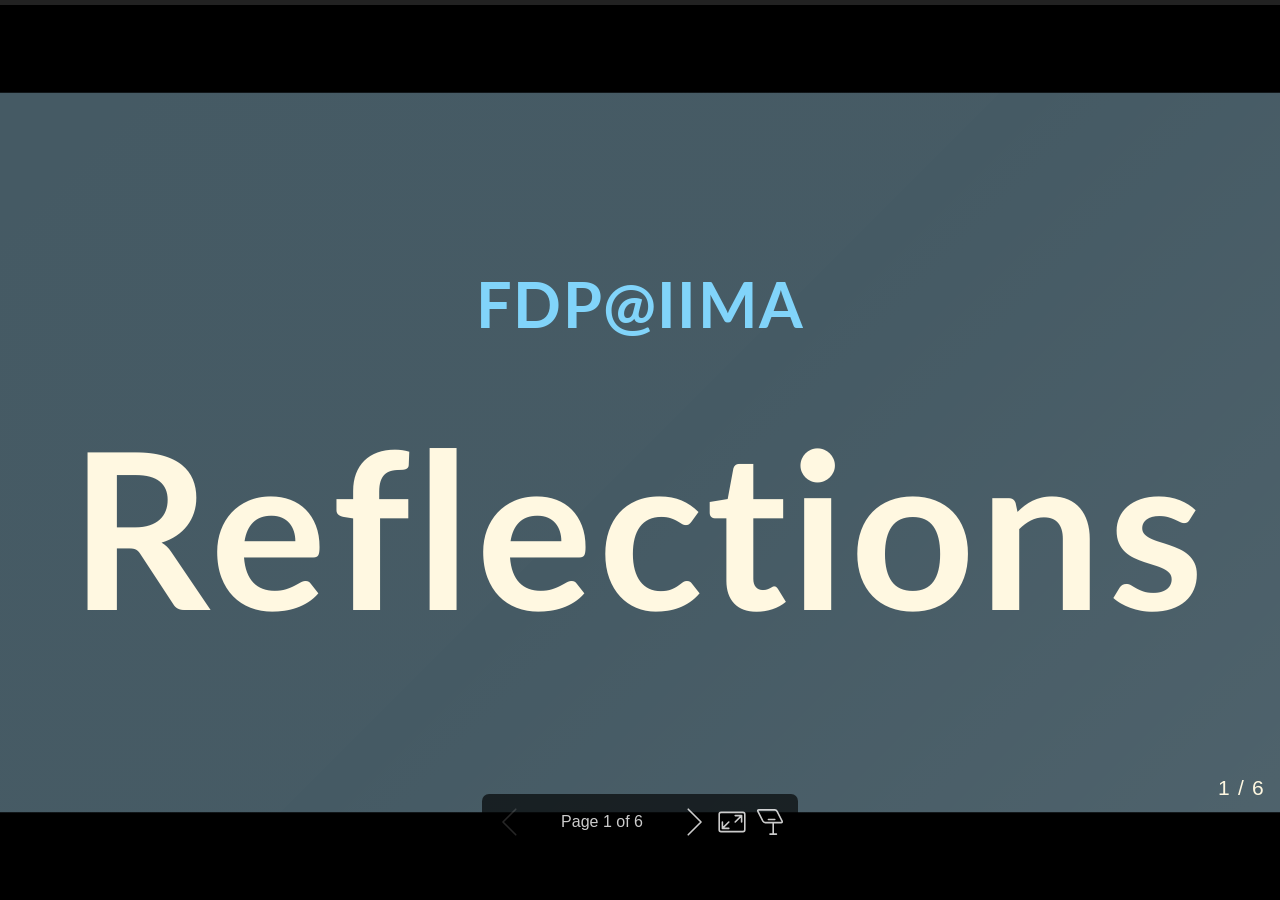
==== commit 496fad53: "Update presentation via Dolphin service menu" ====
--- a/index.html
+++ b/index.html
@@ -1,4 +1,4 @@
-<!DOCTYPE html><html lang="en-US"><head><title>No presentation uploaded</title><meta property="og:title" content="No presentation uploaded"><meta charset="UTF-8"><meta name="viewport" content="width=device-width,height=device-height,initial-scale=1.0"><meta name="apple-mobile-web-app-capable" content="yes"><meta http-equiv="X-UA-Compatible" content="ie=edge"><meta property="og:type" content="website"><meta name="twitter:card" content="summary"><style>@media screen{body[data-bespoke-view=""] .bespoke-marp-parent>.bespoke-marp-osc>button,body[data-bespoke-view=next] .bespoke-marp-parent>.bespoke-marp-osc>button,body[data-bespoke-view=presenter] .bespoke-marp-presenter-container .bespoke-marp-presenter-info-container button,body[data-bespoke-view=presenter] .bespoke-marp-presenter-container .bespoke-marp-presenter-note-container button{appearance:none;background-color:initial;border:0;color:inherit;cursor:pointer;font-size:inherit;opacity:.8;outline:none;padding:0;transition:opacity .2s linear;-webkit-tap-highlight-color:transparent}body[data-bespoke-view=""] .bespoke-marp-parent>.bespoke-marp-osc>button:disabled,body[data-bespoke-view=next] .bespoke-marp-parent>.bespoke-marp-osc>button:disabled,body[data-bespoke-view=presenter] .bespoke-marp-presenter-container .bespoke-marp-presenter-info-container button:disabled,body[data-bespoke-view=presenter] .bespoke-marp-presenter-container .bespoke-marp-presenter-note-container button:disabled{cursor:not-allowed;opacity:.15!important}body[data-bespoke-view=""] .bespoke-marp-parent>.bespoke-marp-osc>button:hover,body[data-bespoke-view=next] .bespoke-marp-parent>.bespoke-marp-osc>button:hover,body[data-bespoke-view=presenter] .bespoke-marp-presenter-container .bespoke-marp-presenter-info-container button:hover,body[data-bespoke-view=presenter] .bespoke-marp-presenter-container .bespoke-marp-presenter-note-container button:hover{opacity:1}body[data-bespoke-view=""] .bespoke-marp-parent>.bespoke-marp-osc>button:hover:active,body[data-bespoke-view=next] .bespoke-marp-parent>.bespoke-marp-osc>button:hover:active,body[data-bespoke-view=presenter] .bespoke-marp-presenter-container .bespoke-marp-presenter-info-container button:hover:active,body[data-bespoke-view=presenter] .bespoke-marp-presenter-container .bespoke-marp-presenter-note-container button:hover:active{opacity:.6}body[data-bespoke-view=""] .bespoke-marp-parent>.bespoke-marp-osc>button:hover:not(:disabled),body[data-bespoke-view=next] .bespoke-marp-parent>.bespoke-marp-osc>button:hover:not(:disabled),body[data-bespoke-view=presenter] .bespoke-marp-presenter-container .bespoke-marp-presenter-info-container button:hover:not(:disabled),body[data-bespoke-view=presenter] .bespoke-marp-presenter-container .bespoke-marp-presenter-note-container button:hover:not(:disabled){transition:none}body[data-bespoke-view=""] .bespoke-marp-parent>.bespoke-marp-osc>button[data-bespoke-marp-osc=prev],body[data-bespoke-view=next] .bespoke-marp-parent>.bespoke-marp-osc>button[data-bespoke-marp-osc=prev],body[data-bespoke-view=presenter] .bespoke-marp-presenter-container .bespoke-marp-presenter-info-container button.bespoke-marp-presenter-info-page-prev{background:#0000 url("[data-uri]") no-repeat 50%;background-size:contain;overflow:hidden;text-indent:100%;white-space:nowrap}body[data-bespoke-view=""] .bespoke-marp-parent>.bespoke-marp-osc>button[data-bespoke-marp-osc=next],body[data-bespoke-view=next] .bespoke-marp-parent>.bespoke-marp-osc>button[data-bespoke-marp-osc=next],body[data-bespoke-view=presenter] .bespoke-marp-presenter-container .bespoke-marp-presenter-info-container button.bespoke-marp-presenter-info-page-next{background:#0000 url("[data-uri]") no-repeat 50%;background-size:contain;overflow:hidden;text-indent:100%;white-space:nowrap}body[data-bespoke-view=""] .bespoke-marp-parent>.bespoke-marp-osc>button[data-bespoke-marp-osc=fullscreen],body[data-bespoke-view=next] .bespoke-marp-parent>.bespoke-marp-osc>button[data-bespoke-marp-osc=fullscreen]{background:#0000 url("[data-uri]") no-repeat 50%;background-size:contain;overflow:hidden;text-indent:100%;white-space:nowrap}body[data-bespoke-view=""] .bespoke-marp-parent>.bespoke-marp-osc>button.exit[data-bespoke-marp-osc=fullscreen],body[data-bespoke-view=next] .bespoke-marp-parent>.bespoke-marp-osc>button.exit[data-bespoke-marp-osc=fullscreen]{background-image:url("[data-uri]")}body[data-bespoke-view=""] .bespoke-marp-parent>.bespoke-marp-osc>button[data-bespoke-marp-osc=presenter],body[data-bespoke-view=next] .bespoke-marp-parent>.bespoke-marp-osc>button[data-bespoke-marp-osc=presenter]{background:#0000 url("[data-uri]") no-repeat 50%;background-size:contain;overflow:hidden;text-indent:100%;white-space:nowrap}body[data-bespoke-view=presenter] .bespoke-marp-presenter-container .bespoke-marp-presenter-note-container button.bespoke-marp-presenter-note-bigger{background:#0000 url("[data-uri]") no-repeat 50%;background-size:contain;overflow:hidden;text-indent:100%;white-space:nowrap}body[data-bespoke-view=presenter] .bespoke-marp-presenter-container .bespoke-marp-presenter-note-container button.bespoke-marp-presenter-note-smaller{background:#0000 url("[data-uri]") no-repeat 50%;background-size:contain;overflow:hidden;text-indent:100%;white-space:nowrap}}@keyframes __bespoke_marp_transition_reduced_outgoing__{0%{opacity:1}to{opacity:0}}@keyframes __bespoke_marp_transition_reduced_incoming__{0%{mix-blend-mode:plus-lighter;opacity:0}to{mix-blend-mode:plus-lighter;opacity:1}}.bespoke-marp-note,.bespoke-marp-osc,.bespoke-progress-parent{display:none;transition:none}@media screen{::view-transition-group(*){animation-duration:var(--marp-bespoke-transition-animation-duration,.5s);animation-timing-function:ease}::view-transition-new(*),::view-transition-old(*){animation-delay:0s;animation-direction:var(--marp-bespoke-transition-animation-direction,normal);animation-duration:var(--marp-bespoke-transition-animation-duration,.5s);animation-fill-mode:both;animation-name:var(--marp-bespoke-transition-animation-name,var(--marp-bespoke-transition-animation-name-fallback,__bespoke_marp_transition_no_animation__));mix-blend-mode:normal}::view-transition-old(*){--marp-bespoke-transition-animation-name-fallback:__bespoke_marp_transition_reduced_outgoing__;animation-timing-function:ease}::view-transition-new(*){--marp-bespoke-transition-animation-name-fallback:__bespoke_marp_transition_reduced_incoming__;animation-timing-function:ease}::view-transition-new(root),::view-transition-old(root){animation-timing-function:linear}::view-transition-new(__bespoke_marp_transition_osc__),::view-transition-old(__bespoke_marp_transition_osc__){animation-duration:0s!important;animation-name:__bespoke_marp_transition_osc__!important}::view-transition-new(__bespoke_marp_transition_osc__){opacity:0!important}.bespoke-marp-transition-warming-up::view-transition-group(*),.bespoke-marp-transition-warming-up::view-transition-new(*),.bespoke-marp-transition-warming-up::view-transition-old(*){animation-play-state:paused!important}body,html{height:100%;margin:0}body{background:#000;overflow:hidden}svg.bespoke-marp-slide{content-visibility:hidden;opacity:0;pointer-events:none;z-index:-1}svg.bespoke-marp-slide:not(.bespoke-marp-active) *{view-transition-name:none!important}svg.bespoke-marp-slide.bespoke-marp-active{content-visibility:visible;opacity:1;pointer-events:auto;z-index:0}svg.bespoke-marp-slide.bespoke-marp-active.bespoke-marp-active-ready *{animation-name:__bespoke_marp__!important}@supports not (content-visibility:hidden){svg.bespoke-marp-slide[data-bespoke-marp-load=hideable]{display:none}svg.bespoke-marp-slide[data-bespoke-marp-load=hideable].bespoke-marp-active{display:block}}}@media screen and (prefers-reduced-motion:reduce){svg.bespoke-marp-slide *{view-transition-name:none!important}}@media screen{[data-bespoke-marp-fragment=inactive]{visibility:hidden}body[data-bespoke-view=""] .bespoke-marp-parent,body[data-bespoke-view=next] .bespoke-marp-parent{inset:0;position:absolute}body[data-bespoke-view=""] .bespoke-marp-parent>.bespoke-marp-osc,body[data-bespoke-view=next] .bespoke-marp-parent>.bespoke-marp-osc{background:#000000a6;border-radius:7px;bottom:50px;color:#fff;contain:paint;display:block;font-family:Helvetica,Arial,sans-serif;font-size:16px;left:50%;line-height:0;opacity:1;padding:12px;position:absolute;touch-action:manipulation;transform:translateX(-50%);transition:opacity .2s linear;-webkit-user-select:none;user-select:none;white-space:nowrap;will-change:transform;z-index:1;view-transition-name:__bespoke_marp_transition_osc__}body[data-bespoke-view=""] .bespoke-marp-parent>.bespoke-marp-osc>*,body[data-bespoke-view=next] .bespoke-marp-parent>.bespoke-marp-osc>*{margin-left:6px}body[data-bespoke-view=""] .bespoke-marp-parent>.bespoke-marp-osc>:first-child,body[data-bespoke-view=next] .bespoke-marp-parent>.bespoke-marp-osc>:first-child{margin-left:0}body[data-bespoke-view=""] .bespoke-marp-parent>.bespoke-marp-osc>span,body[data-bespoke-view=next] .bespoke-marp-parent>.bespoke-marp-osc>span{opacity:.8}body[data-bespoke-view=""] .bespoke-marp-parent>.bespoke-marp-osc>span[data-bespoke-marp-osc=page],body[data-bespoke-view=next] .bespoke-marp-parent>.bespoke-marp-osc>span[data-bespoke-marp-osc=page]{display:inline-block;min-width:140px;text-align:center}body[data-bespoke-view=""] .bespoke-marp-parent>.bespoke-marp-osc>button[data-bespoke-marp-osc=fullscreen],body[data-bespoke-view=""] .bespoke-marp-parent>.bespoke-marp-osc>button[data-bespoke-marp-osc=next],body[data-bespoke-view=""] .bespoke-marp-parent>.bespoke-marp-osc>button[data-bespoke-marp-osc=presenter],body[data-bespoke-view=""] .bespoke-marp-parent>.bespoke-marp-osc>button[data-bespoke-marp-osc=prev],body[data-bespoke-view=next] .bespoke-marp-parent>.bespoke-marp-osc>button[data-bespoke-marp-osc=fullscreen],body[data-bespoke-view=next] .bespoke-marp-parent>.bespoke-marp-osc>button[data-bespoke-marp-osc=next],body[data-bespoke-view=next] .bespoke-marp-parent>.bespoke-marp-osc>button[data-bespoke-marp-osc=presenter],body[data-bespoke-view=next] .bespoke-marp-parent>.bespoke-marp-osc>button[data-bespoke-marp-osc=prev]{height:32px;line-height:32px;width:32px}body[data-bespoke-view=""] .bespoke-marp-parent.bespoke-marp-inactive,body[data-bespoke-view=next] .bespoke-marp-parent.bespoke-marp-inactive{cursor:none}body[data-bespoke-view=""] .bespoke-marp-parent.bespoke-marp-inactive>.bespoke-marp-osc,body[data-bespoke-view=next] .bespoke-marp-parent.bespoke-marp-inactive>.bespoke-marp-osc{opacity:0;pointer-events:none}body[data-bespoke-view=""] svg.bespoke-marp-slide,body[data-bespoke-view=next] svg.bespoke-marp-slide{height:100%;left:0;position:absolute;top:0;width:100%}body[data-bespoke-view=""] .bespoke-progress-parent{background:#222;display:flex;height:5px;width:100%}body[data-bespoke-view=""] .bespoke-progress-parent+.bespoke-marp-parent{top:5px}body[data-bespoke-view=""] .bespoke-progress-parent .bespoke-progress-bar{background:#0288d1;flex:0 0 0;transition:flex-basis .2s cubic-bezier(0,1,1,1)}body[data-bespoke-view=next]{background:#0000}body[data-bespoke-view=presenter]{background:#161616}body[data-bespoke-view=presenter] .bespoke-marp-presenter-container{display:grid;font-family:Helvetica,Arial,sans-serif;grid-template:"current dragbar next" minmax(140px,1fr) "current dragbar note" 2fr "info    dragbar note" 3em;grid-template-columns:minmax(3px,var(--bespoke-marp-presenter-split-ratio,66%)) 0 minmax(3px,1fr);height:100%;left:0;position:absolute;top:0;width:100%}body[data-bespoke-view=presenter] .bespoke-marp-presenter-container .bespoke-marp-parent{grid-area:current;overflow:hidden;position:relative}body[data-bespoke-view=presenter] .bespoke-marp-presenter-container .bespoke-marp-parent svg.bespoke-marp-slide{height:calc(100% - 40px);left:20px;pointer-events:none;position:absolute;top:20px;-webkit-user-select:none;user-select:none;width:calc(100% - 40px)}body[data-bespoke-view=presenter] .bespoke-marp-presenter-container .bespoke-marp-parent svg.bespoke-marp-slide.bespoke-marp-active{filter:drop-shadow(0 3px 10px rgba(0,0,0,.5))}body[data-bespoke-view=presenter] .bespoke-marp-presenter-container .bespoke-marp-presenter-dragbar-container{background:#0288d1;cursor:col-resize;grid-area:dragbar;margin-left:-3px;opacity:0;position:relative;transition:opacity .4s linear .1s;width:6px;z-index:10}body[data-bespoke-view=presenter] .bespoke-marp-presenter-container .bespoke-marp-presenter-dragbar-container:hover{opacity:1}body[data-bespoke-view=presenter] .bespoke-marp-presenter-container .bespoke-marp-presenter-dragbar-container.active{opacity:1;transition-delay:0s}body[data-bespoke-view=presenter] .bespoke-marp-presenter-container .bespoke-marp-presenter-next-container{background:#222;cursor:pointer;display:none;grid-area:next;overflow:hidden;position:relative}body[data-bespoke-view=presenter] .bespoke-marp-presenter-container .bespoke-marp-presenter-next-container.active{display:block}body[data-bespoke-view=presenter] .bespoke-marp-presenter-container .bespoke-marp-presenter-next-container iframe.bespoke-marp-presenter-next{background:#0000;border:0;display:block;filter:drop-shadow(0 3px 10px rgba(0,0,0,.5));height:calc(100% - 40px);left:20px;pointer-events:none;position:absolute;top:20px;-webkit-user-select:none;user-select:none;width:calc(100% - 40px)}body[data-bespoke-view=presenter] .bespoke-marp-presenter-container .bespoke-marp-presenter-note-container{background:#222;color:#eee;grid-area:note;position:relative;z-index:1}body[data-bespoke-view=presenter] .bespoke-marp-presenter-container .bespoke-marp-presenter-note-container button{height:1.5em;line-height:1.5em;width:1.5em}body[data-bespoke-view=presenter] .bespoke-marp-presenter-container .bespoke-marp-presenter-note-container .bespoke-marp-presenter-note-wrapper{display:block;inset:0;position:absolute}body[data-bespoke-view=presenter] .bespoke-marp-presenter-container .bespoke-marp-presenter-note-container .bespoke-marp-presenter-note-buttons{background:#000000a6;border-radius:4px;bottom:0;display:flex;gap:4px;margin:12px;opacity:0;padding:6px;pointer-events:none;position:absolute;right:0;transition:opacity .2s linear}body[data-bespoke-view=presenter] .bespoke-marp-presenter-container .bespoke-marp-presenter-note-container .bespoke-marp-presenter-note-buttons:focus-within,body[data-bespoke-view=presenter] .bespoke-marp-presenter-container .bespoke-marp-presenter-note-container .bespoke-marp-presenter-note-wrapper:focus-within+.bespoke-marp-presenter-note-buttons,body[data-bespoke-view=presenter] .bespoke-marp-presenter-container .bespoke-marp-presenter-note-container:hover .bespoke-marp-presenter-note-buttons{opacity:1;pointer-events:auto}body[data-bespoke-view=presenter] .bespoke-marp-presenter-container .bespoke-marp-presenter-note-container .bespoke-marp-note{box-sizing:border-box;font-size:calc(1.1em*var(--bespoke-marp-note-font-scale, 1));height:calc(100% - 40px);margin:20px;overflow:auto;padding-right:3px;white-space:pre-wrap;width:calc(100% - 40px);word-wrap:break-word;scrollbar-color:#eeeeee80 #0000;scrollbar-width:thin}body[data-bespoke-view=presenter] .bespoke-marp-presenter-container .bespoke-marp-presenter-note-container .bespoke-marp-note::-webkit-scrollbar{width:6px}body[data-bespoke-view=presenter] .bespoke-marp-presenter-container .bespoke-marp-presenter-note-container .bespoke-marp-note::-webkit-scrollbar-track{background:#0000}body[data-bespoke-view=presenter] .bespoke-marp-presenter-container .bespoke-marp-presenter-note-container .bespoke-marp-note::-webkit-scrollbar-thumb{background:#eeeeee80;border-radius:6px}body[data-bespoke-view=presenter] .bespoke-marp-presenter-container .bespoke-marp-presenter-note-container .bespoke-marp-note:empty{pointer-events:none}body[data-bespoke-view=presenter] .bespoke-marp-presenter-container .bespoke-marp-presenter-note-container .bespoke-marp-note.active{display:block}body[data-bespoke-view=presenter] .bespoke-marp-presenter-container .bespoke-marp-presenter-note-container .bespoke-marp-note p:first-child{margin-top:0}body[data-bespoke-view=presenter] .bespoke-marp-presenter-container .bespoke-marp-presenter-note-container .bespoke-marp-note p:last-child{margin-bottom:0}body[data-bespoke-view=presenter] .bespoke-marp-presenter-container .bespoke-marp-presenter-info-container{align-items:center;box-sizing:border-box;color:#eee;display:flex;flex-wrap:nowrap;grid-area:info;justify-content:center;overflow:hidden;padding:0 10px}body[data-bespoke-view=presenter] .bespoke-marp-presenter-container .bespoke-marp-presenter-info-container .bespoke-marp-presenter-info-page,body[data-bespoke-view=presenter] .bespoke-marp-presenter-container .bespoke-marp-presenter-info-container .bespoke-marp-presenter-info-time,body[data-bespoke-view=presenter] .bespoke-marp-presenter-container .bespoke-marp-presenter-info-container .bespoke-marp-presenter-info-timer{box-sizing:border-box;display:block;padding:0 10px;white-space:nowrap;width:100%}body[data-bespoke-view=presenter] .bespoke-marp-presenter-container .bespoke-marp-presenter-info-container button{height:1.5em;line-height:1.5em;width:1.5em}body[data-bespoke-view=presenter] .bespoke-marp-presenter-container .bespoke-marp-presenter-info-container .bespoke-marp-presenter-info-page{order:2;text-align:center}body[data-bespoke-view=presenter] .bespoke-marp-presenter-container .bespoke-marp-presenter-info-container .bespoke-marp-presenter-info-page .bespoke-marp-presenter-info-page-text{display:inline-block;min-width:120px;text-align:center}body[data-bespoke-view=presenter] .bespoke-marp-presenter-container .bespoke-marp-presenter-info-container .bespoke-marp-presenter-info-time{color:#999;order:1;text-align:left}body[data-bespoke-view=presenter] .bespoke-marp-presenter-container .bespoke-marp-presenter-info-container .bespoke-marp-presenter-info-timer{color:#999;order:3;text-align:right}body[data-bespoke-view=presenter] .bespoke-marp-presenter-container .bespoke-marp-presenter-info-container .bespoke-marp-presenter-info-timer:hover{cursor:pointer}}@media print{.bespoke-marp-presenter-info-container,.bespoke-marp-presenter-next-container,.bespoke-marp-presenter-note-container{display:none}}</style><style>@charset "UTF-8";@import "https://fonts.bunny.net/css?family=Lato:400,900|Roboto+Mono:400,700&display=swap";div#\:\$p > svg > foreignObject > section{width:1280px;height:720px;box-sizing:border-box;overflow:hidden;position:relative;scroll-snap-align:center center;-webkit-text-size-adjust:100%;text-size-adjust:100%}div#\:\$p > svg > foreignObject > section::after{bottom:0;content:attr(data-marpit-pagination);padding:inherit;pointer-events:none;position:absolute;right:0}div#\:\$p > svg > foreignObject > section:not([data-marpit-pagination])::after{display:none}div#\:\$p > svg > foreignObject > section :is(h1, marp-h1){font-size:2em;margin-block:0.67em}div#\:\$p > svg > foreignObject > section video::-webkit-media-controls{will-change:transform}@page {size:1280px 720px;margin:0}@media print{html, body{background-color:#fff;margin:0;page-break-inside:avoid;break-inside:avoid-page}div#\:\$p > svg > foreignObject > section{page-break-before:always;break-before:page}div#\:\$p > svg > foreignObject > section, div#\:\$p > svg > foreignObject > section *{-webkit-print-color-adjust:exact!important;animation-delay:0s!important;animation-duration:0s!important;color-adjust:exact!important;print-color-adjust:exact!important;transition:none!important}div#\:\$p > svg[data-marpit-svg]{display:block;height:100vh;width:100vw}}div#\:\$p > svg > foreignObject > :where(section){container-type:size}div#\:\$p > svg > foreignObject > section img[data-marp-twemoji]{background:transparent;height:1em;margin:0 .05em 0 .1em;vertical-align:-.1em;width:1em}/*!
+<!DOCTYPE html><html lang="en-US"><head><title>**FDP@IIMA**</title><meta property="og:title" content="**FDP@IIMA**"><meta charset="UTF-8"><meta name="viewport" content="width=device-width,height=device-height,initial-scale=1.0"><meta name="apple-mobile-web-app-capable" content="yes"><meta http-equiv="X-UA-Compatible" content="ie=edge"><meta property="og:type" content="website"><meta name="twitter:card" content="summary"><style>@media screen{body[data-bespoke-view=""] .bespoke-marp-parent>.bespoke-marp-osc>button,body[data-bespoke-view=next] .bespoke-marp-parent>.bespoke-marp-osc>button,body[data-bespoke-view=presenter] .bespoke-marp-presenter-container .bespoke-marp-presenter-info-container button,body[data-bespoke-view=presenter] .bespoke-marp-presenter-container .bespoke-marp-presenter-note-container button{appearance:none;background-color:initial;border:0;color:inherit;cursor:pointer;font-size:inherit;opacity:.8;outline:none;padding:0;transition:opacity .2s linear;-webkit-tap-highlight-color:transparent}body[data-bespoke-view=""] .bespoke-marp-parent>.bespoke-marp-osc>button:disabled,body[data-bespoke-view=next] .bespoke-marp-parent>.bespoke-marp-osc>button:disabled,body[data-bespoke-view=presenter] .bespoke-marp-presenter-container .bespoke-marp-presenter-info-container button:disabled,body[data-bespoke-view=presenter] .bespoke-marp-presenter-container .bespoke-marp-presenter-note-container button:disabled{cursor:not-allowed;opacity:.15!important}body[data-bespoke-view=""] .bespoke-marp-parent>.bespoke-marp-osc>button:hover,body[data-bespoke-view=next] .bespoke-marp-parent>.bespoke-marp-osc>button:hover,body[data-bespoke-view=presenter] .bespoke-marp-presenter-container .bespoke-marp-presenter-info-container button:hover,body[data-bespoke-view=presenter] .bespoke-marp-presenter-container .bespoke-marp-presenter-note-container button:hover{opacity:1}body[data-bespoke-view=""] .bespoke-marp-parent>.bespoke-marp-osc>button:hover:active,body[data-bespoke-view=next] .bespoke-marp-parent>.bespoke-marp-osc>button:hover:active,body[data-bespoke-view=presenter] .bespoke-marp-presenter-container .bespoke-marp-presenter-info-container button:hover:active,body[data-bespoke-view=presenter] .bespoke-marp-presenter-container .bespoke-marp-presenter-note-container button:hover:active{opacity:.6}body[data-bespoke-view=""] .bespoke-marp-parent>.bespoke-marp-osc>button:hover:not(:disabled),body[data-bespoke-view=next] .bespoke-marp-parent>.bespoke-marp-osc>button:hover:not(:disabled),body[data-bespoke-view=presenter] .bespoke-marp-presenter-container .bespoke-marp-presenter-info-container button:hover:not(:disabled),body[data-bespoke-view=presenter] .bespoke-marp-presenter-container .bespoke-marp-presenter-note-container button:hover:not(:disabled){transition:none}body[data-bespoke-view=""] .bespoke-marp-parent>.bespoke-marp-osc>button[data-bespoke-marp-osc=prev],body[data-bespoke-view=next] .bespoke-marp-parent>.bespoke-marp-osc>button[data-bespoke-marp-osc=prev],body[data-bespoke-view=presenter] .bespoke-marp-presenter-container .bespoke-marp-presenter-info-container button.bespoke-marp-presenter-info-page-prev{background:#0000 url("[data-uri]") no-repeat 50%;background-size:contain;overflow:hidden;text-indent:100%;white-space:nowrap}body[data-bespoke-view=""] .bespoke-marp-parent>.bespoke-marp-osc>button[data-bespoke-marp-osc=next],body[data-bespoke-view=next] .bespoke-marp-parent>.bespoke-marp-osc>button[data-bespoke-marp-osc=next],body[data-bespoke-view=presenter] .bespoke-marp-presenter-container .bespoke-marp-presenter-info-container button.bespoke-marp-presenter-info-page-next{background:#0000 url("[data-uri]") no-repeat 50%;background-size:contain;overflow:hidden;text-indent:100%;white-space:nowrap}body[data-bespoke-view=""] .bespoke-marp-parent>.bespoke-marp-osc>button[data-bespoke-marp-osc=fullscreen],body[data-bespoke-view=next] .bespoke-marp-parent>.bespoke-marp-osc>button[data-bespoke-marp-osc=fullscreen]{background:#0000 url("[data-uri]") no-repeat 50%;background-size:contain;overflow:hidden;text-indent:100%;white-space:nowrap}body[data-bespoke-view=""] .bespoke-marp-parent>.bespoke-marp-osc>button.exit[data-bespoke-marp-osc=fullscreen],body[data-bespoke-view=next] .bespoke-marp-parent>.bespoke-marp-osc>button.exit[data-bespoke-marp-osc=fullscreen]{background-image:url("[data-uri]")}body[data-bespoke-view=""] .bespoke-marp-parent>.bespoke-marp-osc>button[data-bespoke-marp-osc=presenter],body[data-bespoke-view=next] .bespoke-marp-parent>.bespoke-marp-osc>button[data-bespoke-marp-osc=presenter]{background:#0000 url("[data-uri]") no-repeat 50%;background-size:contain;overflow:hidden;text-indent:100%;white-space:nowrap}body[data-bespoke-view=presenter] .bespoke-marp-presenter-container .bespoke-marp-presenter-note-container button.bespoke-marp-presenter-note-bigger{background:#0000 url("[data-uri]") no-repeat 50%;background-size:contain;overflow:hidden;text-indent:100%;white-space:nowrap}body[data-bespoke-view=presenter] .bespoke-marp-presenter-container .bespoke-marp-presenter-note-container button.bespoke-marp-presenter-note-smaller{background:#0000 url("[data-uri]") no-repeat 50%;background-size:contain;overflow:hidden;text-indent:100%;white-space:nowrap}}@keyframes __bespoke_marp_transition_reduced_outgoing__{0%{opacity:1}to{opacity:0}}@keyframes __bespoke_marp_transition_reduced_incoming__{0%{mix-blend-mode:plus-lighter;opacity:0}to{mix-blend-mode:plus-lighter;opacity:1}}.bespoke-marp-note,.bespoke-marp-osc,.bespoke-progress-parent{display:none;transition:none}@media screen{::view-transition-group(*){animation-duration:var(--marp-bespoke-transition-animation-duration,.5s);animation-timing-function:ease}::view-transition-new(*),::view-transition-old(*){animation-delay:0s;animation-direction:var(--marp-bespoke-transition-animation-direction,normal);animation-duration:var(--marp-bespoke-transition-animation-duration,.5s);animation-fill-mode:both;animation-name:var(--marp-bespoke-transition-animation-name,var(--marp-bespoke-transition-animation-name-fallback,__bespoke_marp_transition_no_animation__));mix-blend-mode:normal}::view-transition-old(*){--marp-bespoke-transition-animation-name-fallback:__bespoke_marp_transition_reduced_outgoing__;animation-timing-function:ease}::view-transition-new(*){--marp-bespoke-transition-animation-name-fallback:__bespoke_marp_transition_reduced_incoming__;animation-timing-function:ease}::view-transition-new(root),::view-transition-old(root){animation-timing-function:linear}::view-transition-new(__bespoke_marp_transition_osc__),::view-transition-old(__bespoke_marp_transition_osc__){animation-duration:0s!important;animation-name:__bespoke_marp_transition_osc__!important}::view-transition-new(__bespoke_marp_transition_osc__){opacity:0!important}.bespoke-marp-transition-warming-up::view-transition-group(*),.bespoke-marp-transition-warming-up::view-transition-new(*),.bespoke-marp-transition-warming-up::view-transition-old(*){animation-play-state:paused!important}body,html{height:100%;margin:0}body{background:#000;overflow:hidden}svg.bespoke-marp-slide{content-visibility:hidden;opacity:0;pointer-events:none;z-index:-1}svg.bespoke-marp-slide:not(.bespoke-marp-active) *{view-transition-name:none!important}svg.bespoke-marp-slide.bespoke-marp-active{content-visibility:visible;opacity:1;pointer-events:auto;z-index:0}svg.bespoke-marp-slide.bespoke-marp-active.bespoke-marp-active-ready *{animation-name:__bespoke_marp__!important}@supports not (content-visibility:hidden){svg.bespoke-marp-slide[data-bespoke-marp-load=hideable]{display:none}svg.bespoke-marp-slide[data-bespoke-marp-load=hideable].bespoke-marp-active{display:block}}}@media screen and (prefers-reduced-motion:reduce){svg.bespoke-marp-slide *{view-transition-name:none!important}}@media screen{[data-bespoke-marp-fragment=inactive]{visibility:hidden}body[data-bespoke-view=""] .bespoke-marp-parent,body[data-bespoke-view=next] .bespoke-marp-parent{inset:0;position:absolute}body[data-bespoke-view=""] .bespoke-marp-parent>.bespoke-marp-osc,body[data-bespoke-view=next] .bespoke-marp-parent>.bespoke-marp-osc{background:#000000a6;border-radius:7px;bottom:50px;color:#fff;contain:paint;display:block;font-family:Helvetica,Arial,sans-serif;font-size:16px;left:50%;line-height:0;opacity:1;padding:12px;position:absolute;touch-action:manipulation;transform:translateX(-50%);transition:opacity .2s linear;-webkit-user-select:none;user-select:none;white-space:nowrap;will-change:transform;z-index:1;view-transition-name:__bespoke_marp_transition_osc__}body[data-bespoke-view=""] .bespoke-marp-parent>.bespoke-marp-osc>*,body[data-bespoke-view=next] .bespoke-marp-parent>.bespoke-marp-osc>*{margin-left:6px}body[data-bespoke-view=""] .bespoke-marp-parent>.bespoke-marp-osc>:first-child,body[data-bespoke-view=next] .bespoke-marp-parent>.bespoke-marp-osc>:first-child{margin-left:0}body[data-bespoke-view=""] .bespoke-marp-parent>.bespoke-marp-osc>span,body[data-bespoke-view=next] .bespoke-marp-parent>.bespoke-marp-osc>span{opacity:.8}body[data-bespoke-view=""] .bespoke-marp-parent>.bespoke-marp-osc>span[data-bespoke-marp-osc=page],body[data-bespoke-view=next] .bespoke-marp-parent>.bespoke-marp-osc>span[data-bespoke-marp-osc=page]{display:inline-block;min-width:140px;text-align:center}body[data-bespoke-view=""] .bespoke-marp-parent>.bespoke-marp-osc>button[data-bespoke-marp-osc=fullscreen],body[data-bespoke-view=""] .bespoke-marp-parent>.bespoke-marp-osc>button[data-bespoke-marp-osc=next],body[data-bespoke-view=""] .bespoke-marp-parent>.bespoke-marp-osc>button[data-bespoke-marp-osc=presenter],body[data-bespoke-view=""] .bespoke-marp-parent>.bespoke-marp-osc>button[data-bespoke-marp-osc=prev],body[data-bespoke-view=next] .bespoke-marp-parent>.bespoke-marp-osc>button[data-bespoke-marp-osc=fullscreen],body[data-bespoke-view=next] .bespoke-marp-parent>.bespoke-marp-osc>button[data-bespoke-marp-osc=next],body[data-bespoke-view=next] .bespoke-marp-parent>.bespoke-marp-osc>button[data-bespoke-marp-osc=presenter],body[data-bespoke-view=next] .bespoke-marp-parent>.bespoke-marp-osc>button[data-bespoke-marp-osc=prev]{height:32px;line-height:32px;width:32px}body[data-bespoke-view=""] .bespoke-marp-parent.bespoke-marp-inactive,body[data-bespoke-view=next] .bespoke-marp-parent.bespoke-marp-inactive{cursor:none}body[data-bespoke-view=""] .bespoke-marp-parent.bespoke-marp-inactive>.bespoke-marp-osc,body[data-bespoke-view=next] .bespoke-marp-parent.bespoke-marp-inactive>.bespoke-marp-osc{opacity:0;pointer-events:none}body[data-bespoke-view=""] svg.bespoke-marp-slide,body[data-bespoke-view=next] svg.bespoke-marp-slide{height:100%;left:0;position:absolute;top:0;width:100%}body[data-bespoke-view=""] .bespoke-progress-parent{background:#222;display:flex;height:5px;width:100%}body[data-bespoke-view=""] .bespoke-progress-parent+.bespoke-marp-parent{top:5px}body[data-bespoke-view=""] .bespoke-progress-parent .bespoke-progress-bar{background:#0288d1;flex:0 0 0;transition:flex-basis .2s cubic-bezier(0,1,1,1)}body[data-bespoke-view=next]{background:#0000}body[data-bespoke-view=presenter]{background:#161616}body[data-bespoke-view=presenter] .bespoke-marp-presenter-container{display:grid;font-family:Helvetica,Arial,sans-serif;grid-template:"current dragbar next" minmax(140px,1fr) "current dragbar note" 2fr "info    dragbar note" 3em;grid-template-columns:minmax(3px,var(--bespoke-marp-presenter-split-ratio,66%)) 0 minmax(3px,1fr);height:100%;left:0;position:absolute;top:0;width:100%}body[data-bespoke-view=presenter] .bespoke-marp-presenter-container .bespoke-marp-parent{grid-area:current;overflow:hidden;position:relative}body[data-bespoke-view=presenter] .bespoke-marp-presenter-container .bespoke-marp-parent svg.bespoke-marp-slide{height:calc(100% - 40px);left:20px;pointer-events:none;position:absolute;top:20px;-webkit-user-select:none;user-select:none;width:calc(100% - 40px)}body[data-bespoke-view=presenter] .bespoke-marp-presenter-container .bespoke-marp-parent svg.bespoke-marp-slide.bespoke-marp-active{filter:drop-shadow(0 3px 10px rgba(0,0,0,.5))}body[data-bespoke-view=presenter] .bespoke-marp-presenter-container .bespoke-marp-presenter-dragbar-container{background:#0288d1;cursor:col-resize;grid-area:dragbar;margin-left:-3px;opacity:0;position:relative;transition:opacity .4s linear .1s;width:6px;z-index:10}body[data-bespoke-view=presenter] .bespoke-marp-presenter-container .bespoke-marp-presenter-dragbar-container:hover{opacity:1}body[data-bespoke-view=presenter] .bespoke-marp-presenter-container .bespoke-marp-presenter-dragbar-container.active{opacity:1;transition-delay:0s}body[data-bespoke-view=presenter] .bespoke-marp-presenter-container .bespoke-marp-presenter-next-container{background:#222;cursor:pointer;display:none;grid-area:next;overflow:hidden;position:relative}body[data-bespoke-view=presenter] .bespoke-marp-presenter-container .bespoke-marp-presenter-next-container.active{display:block}body[data-bespoke-view=presenter] .bespoke-marp-presenter-container .bespoke-marp-presenter-next-container iframe.bespoke-marp-presenter-next{background:#0000;border:0;display:block;filter:drop-shadow(0 3px 10px rgba(0,0,0,.5));height:calc(100% - 40px);left:20px;pointer-events:none;position:absolute;top:20px;-webkit-user-select:none;user-select:none;width:calc(100% - 40px)}body[data-bespoke-view=presenter] .bespoke-marp-presenter-container .bespoke-marp-presenter-note-container{background:#222;color:#eee;grid-area:note;position:relative;z-index:1}body[data-bespoke-view=presenter] .bespoke-marp-presenter-container .bespoke-marp-presenter-note-container button{height:1.5em;line-height:1.5em;width:1.5em}body[data-bespoke-view=presenter] .bespoke-marp-presenter-container .bespoke-marp-presenter-note-container .bespoke-marp-presenter-note-wrapper{display:block;inset:0;position:absolute}body[data-bespoke-view=presenter] .bespoke-marp-presenter-container .bespoke-marp-presenter-note-container .bespoke-marp-presenter-note-buttons{background:#000000a6;border-radius:4px;bottom:0;display:flex;gap:4px;margin:12px;opacity:0;padding:6px;pointer-events:none;position:absolute;right:0;transition:opacity .2s linear}body[data-bespoke-view=presenter] .bespoke-marp-presenter-container .bespoke-marp-presenter-note-container .bespoke-marp-presenter-note-buttons:focus-within,body[data-bespoke-view=presenter] .bespoke-marp-presenter-container .bespoke-marp-presenter-note-container .bespoke-marp-presenter-note-wrapper:focus-within+.bespoke-marp-presenter-note-buttons,body[data-bespoke-view=presenter] .bespoke-marp-presenter-container .bespoke-marp-presenter-note-container:hover .bespoke-marp-presenter-note-buttons{opacity:1;pointer-events:auto}body[data-bespoke-view=presenter] .bespoke-marp-presenter-container .bespoke-marp-presenter-note-container .bespoke-marp-note{box-sizing:border-box;font-size:calc(1.1em*var(--bespoke-marp-note-font-scale, 1));height:calc(100% - 40px);margin:20px;overflow:auto;padding-right:3px;white-space:pre-wrap;width:calc(100% - 40px);word-wrap:break-word;scrollbar-color:#eeeeee80 #0000;scrollbar-width:thin}body[data-bespoke-view=presenter] .bespoke-marp-presenter-container .bespoke-marp-presenter-note-container .bespoke-marp-note::-webkit-scrollbar{width:6px}body[data-bespoke-view=presenter] .bespoke-marp-presenter-container .bespoke-marp-presenter-note-container .bespoke-marp-note::-webkit-scrollbar-track{background:#0000}body[data-bespoke-view=presenter] .bespoke-marp-presenter-container .bespoke-marp-presenter-note-container .bespoke-marp-note::-webkit-scrollbar-thumb{background:#eeeeee80;border-radius:6px}body[data-bespoke-view=presenter] .bespoke-marp-presenter-container .bespoke-marp-presenter-note-container .bespoke-marp-note:empty{pointer-events:none}body[data-bespoke-view=presenter] .bespoke-marp-presenter-container .bespoke-marp-presenter-note-container .bespoke-marp-note.active{display:block}body[data-bespoke-view=presenter] .bespoke-marp-presenter-container .bespoke-marp-presenter-note-container .bespoke-marp-note p:first-child{margin-top:0}body[data-bespoke-view=presenter] .bespoke-marp-presenter-container .bespoke-marp-presenter-note-container .bespoke-marp-note p:last-child{margin-bottom:0}body[data-bespoke-view=presenter] .bespoke-marp-presenter-container .bespoke-marp-presenter-info-container{align-items:center;box-sizing:border-box;color:#eee;display:flex;flex-wrap:nowrap;grid-area:info;justify-content:center;overflow:hidden;padding:0 10px}body[data-bespoke-view=presenter] .bespoke-marp-presenter-container .bespoke-marp-presenter-info-container .bespoke-marp-presenter-info-page,body[data-bespoke-view=presenter] .bespoke-marp-presenter-container .bespoke-marp-presenter-info-container .bespoke-marp-presenter-info-time,body[data-bespoke-view=presenter] .bespoke-marp-presenter-container .bespoke-marp-presenter-info-container .bespoke-marp-presenter-info-timer{box-sizing:border-box;display:block;padding:0 10px;white-space:nowrap;width:100%}body[data-bespoke-view=presenter] .bespoke-marp-presenter-container .bespoke-marp-presenter-info-container button{height:1.5em;line-height:1.5em;width:1.5em}body[data-bespoke-view=presenter] .bespoke-marp-presenter-container .bespoke-marp-presenter-info-container .bespoke-marp-presenter-info-page{order:2;text-align:center}body[data-bespoke-view=presenter] .bespoke-marp-presenter-container .bespoke-marp-presenter-info-container .bespoke-marp-presenter-info-page .bespoke-marp-presenter-info-page-text{display:inline-block;min-width:120px;text-align:center}body[data-bespoke-view=presenter] .bespoke-marp-presenter-container .bespoke-marp-presenter-info-container .bespoke-marp-presenter-info-time{color:#999;order:1;text-align:left}body[data-bespoke-view=presenter] .bespoke-marp-presenter-container .bespoke-marp-presenter-info-container .bespoke-marp-presenter-info-timer{color:#999;order:3;text-align:right}body[data-bespoke-view=presenter] .bespoke-marp-presenter-container .bespoke-marp-presenter-info-container .bespoke-marp-presenter-info-timer:hover{cursor:pointer}}@media print{.bespoke-marp-presenter-info-container,.bespoke-marp-presenter-next-container,.bespoke-marp-presenter-note-container{display:none}}</style><style>@charset "UTF-8";@import "https://fonts.bunny.net/css?family=Lato:400,900|Roboto+Mono:400,700&display=swap";@import url('https://gsm-arivu.github.io/css/am_template_custom.css');@import url('https://cdnjs.cloudflare.com/ajax/libs/font-awesome/6.5.0/css/all.min.css');div#\:\$p > svg > foreignObject > section{width:1280px;height:720px;box-sizing:border-box;overflow:hidden;position:relative;scroll-snap-align:center center;-webkit-text-size-adjust:100%;text-size-adjust:100%}div#\:\$p > svg > foreignObject > section::after{bottom:0;content:attr(data-marpit-pagination);padding:inherit;pointer-events:none;position:absolute;right:0}div#\:\$p > svg > foreignObject > section:not([data-marpit-pagination])::after{display:none}div#\:\$p > svg > foreignObject > section :is(h1, marp-h1){font-size:2em;margin-block:0.67em}div#\:\$p > svg > foreignObject > section video::-webkit-media-controls{will-change:transform}@page {size:1280px 720px;margin:0}@media print{html, body{background-color:#fff;margin:0;page-break-inside:avoid;break-inside:avoid-page}div#\:\$p > svg > foreignObject > section{page-break-before:always;break-before:page}div#\:\$p > svg > foreignObject > section, div#\:\$p > svg > foreignObject > section *{-webkit-print-color-adjust:exact!important;animation-delay:0s!important;animation-duration:0s!important;color-adjust:exact!important;print-color-adjust:exact!important;transition:none!important}div#\:\$p > svg[data-marpit-svg]{display:block;height:100vh;width:100vw}}/*!
  * Marp / Marpit Gaia theme.
  *
  * @theme gaia
@@ -7,11 +7,137 @@
  * @auto-scaling true
  * @size 16:9 1280px 720px
  * @size 4:3 960px 720px
- */div#\:\$p > svg > foreignObject > section :is(pre, marp-pre) code.hljs{display:block;overflow-x:auto;padding:1em}div#\:\$p > svg > foreignObject > section code.hljs{padding:3px 5px}div#\:\$p > svg > foreignObject > section .hljs{background:#000;color:#f8f8f8}div#\:\$p > svg > foreignObject > section .hljs-comment,div#\:\$p > svg > foreignObject > section .hljs-quote{color:#aeaeae;font-style:italic}div#\:\$p > svg > foreignObject > section .hljs-keyword,div#\:\$p > svg > foreignObject > section .hljs-selector-tag,div#\:\$p > svg > foreignObject > section .hljs-type{color:#e28964}div#\:\$p > svg > foreignObject > section .hljs-string{color:#65b042}div#\:\$p > svg > foreignObject > section .hljs-subst{color:#daefa3}div#\:\$p > svg > foreignObject > section .hljs-link,div#\:\$p > svg > foreignObject > section .hljs-regexp{color:#e9c062}div#\:\$p > svg > foreignObject > section .hljs-name,div#\:\$p > svg > foreignObject > section .hljs-section,div#\:\$p > svg > foreignObject > section .hljs-tag,div#\:\$p > svg > foreignObject > section .hljs-title{color:#89bdff}div#\:\$p > svg > foreignObject > section .hljs-class .hljs-title,div#\:\$p > svg > foreignObject > section .hljs-doctag,div#\:\$p > svg > foreignObject > section .hljs-title.class_{text-decoration:underline}div#\:\$p > svg > foreignObject > section .hljs-bullet,div#\:\$p > svg > foreignObject > section .hljs-number,div#\:\$p > svg > foreignObject > section .hljs-symbol{color:#3387cc}div#\:\$p > svg > foreignObject > section .hljs-params,div#\:\$p > svg > foreignObject > section .hljs-template-variable,div#\:\$p > svg > foreignObject > section .hljs-variable{color:#3e87e3}div#\:\$p > svg > foreignObject > section .hljs-attribute{color:#cda869}div#\:\$p > svg > foreignObject > section .hljs-meta{color:#8996a8}div#\:\$p > svg > foreignObject > section .hljs-formula{background-color:#0e2231;color:#f8f8f8;font-style:italic}div#\:\$p > svg > foreignObject > section .hljs-addition{background-color:#253b22;color:#f8f8f8}div#\:\$p > svg > foreignObject > section .hljs-deletion{background-color:#420e09;color:#f8f8f8}div#\:\$p > svg > foreignObject > section .hljs-selector-class{color:#9b703f}div#\:\$p > svg > foreignObject > section .hljs-selector-id{color:#8b98ab}div#\:\$p > svg > foreignObject > section .hljs-emphasis{font-style:italic}div#\:\$p > svg > foreignObject > section .hljs-strong{font-weight:700}div#\:\$p > svg > foreignObject > section :is(h1, marp-h1),div#\:\$p > svg > foreignObject > section :is(h2, marp-h2),div#\:\$p > svg > foreignObject > section :is(h3, marp-h3),div#\:\$p > svg > foreignObject > section :is(h4, marp-h4),div#\:\$p > svg > foreignObject > section :is(h5, marp-h5),div#\:\$p > svg > foreignObject > section :is(h6, marp-h6){margin:.5em 0 0}div#\:\$p > svg > foreignObject > section :is(h1, marp-h1) strong,div#\:\$p > svg > foreignObject > section :is(h2, marp-h2) strong,div#\:\$p > svg > foreignObject > section :is(h3, marp-h3) strong,div#\:\$p > svg > foreignObject > section :is(h4, marp-h4) strong,div#\:\$p > svg > foreignObject > section :is(h5, marp-h5) strong,div#\:\$p > svg > foreignObject > section :is(h6, marp-h6) strong{font-weight:inherit}div#\:\$p > svg > foreignObject > section :is(h1, marp-h1)::part(auto-scaling),div#\:\$p > svg > foreignObject > section :is(h2, marp-h2)::part(auto-scaling),div#\:\$p > svg > foreignObject > section :is(h3, marp-h3)::part(auto-scaling),div#\:\$p > svg > foreignObject > section :is(h4, marp-h4)::part(auto-scaling),div#\:\$p > svg > foreignObject > section :is(h5, marp-h5)::part(auto-scaling),div#\:\$p > svg > foreignObject > section :is(h6, marp-h6)::part(auto-scaling){max-height:580px}div#\:\$p > svg > foreignObject > section :is(h1, marp-h1){font-size:1.8em}div#\:\$p > svg > foreignObject > section :is(h2, marp-h2){font-size:1.5em}div#\:\$p > svg > foreignObject > section :is(h3, marp-h3){font-size:1.3em}div#\:\$p > svg > foreignObject > section :is(h4, marp-h4){font-size:1.1em}div#\:\$p > svg > foreignObject > section :is(h5, marp-h5){font-size:1em}div#\:\$p > svg > foreignObject > section :is(h6, marp-h6){font-size:.9em}div#\:\$p > svg > foreignObject > section blockquote,div#\:\$p > svg > foreignObject > section p{margin:1em 0 0}div#\:\$p > svg > foreignObject > section ol>li,div#\:\$p > svg > foreignObject > section ul>li{margin:.3em 0 0}div#\:\$p > svg > foreignObject > section ol>li>p,div#\:\$p > svg > foreignObject > section ul>li>p{margin:.6em 0 0}div#\:\$p > svg > foreignObject > section code{display:inline-block;font-family:Roboto Mono,monospace;font-size:.8em;letter-spacing:0;margin:-.1em .15em;padding:.1em .2em;vertical-align:baseline}div#\:\$p > svg > foreignObject > section :is(pre, marp-pre){display:block;margin:1em 0 0;overflow:visible}div#\:\$p > svg > foreignObject > section :is(pre, marp-pre) code{box-sizing:border-box;font-size:.7em;margin:0;min-width:100%;padding:.5em}div#\:\$p > svg > foreignObject > section :is(pre, marp-pre)::part(auto-scaling){max-height:calc(580px - 1em)}div#\:\$p > svg > foreignObject > section blockquote{margin:1em 0 0;padding:0 1em;position:relative}div#\:\$p > svg > foreignObject > section blockquote:after,div#\:\$p > svg > foreignObject > section blockquote:before{content:"“";display:block;font-family:Times New Roman,serif;font-weight:700;position:absolute}div#\:\$p > svg > foreignObject > section blockquote:before{left:0;top:0}div#\:\$p > svg > foreignObject > section blockquote:after{bottom:0;right:0;transform:rotate(180deg)}div#\:\$p > svg > foreignObject > section blockquote>:first-child{margin-top:0}div#\:\$p > svg > foreignObject > section mark{background:transparent}div#\:\$p > svg > foreignObject > section table{border-collapse:collapse;border-spacing:0;margin:1em 0 0}div#\:\$p > svg > foreignObject > section table td,div#\:\$p > svg > foreignObject > section table th{border-style:solid;border-width:1px;padding:.2em .4em}div#\:\$p > svg > foreignObject > section footer,div#\:\$p > svg > foreignObject > section header,div#\:\$p > svg > foreignObject > section:after{box-sizing:border-box;font-size:66%;height:70px;line-height:50px;overflow:hidden;padding:10px 25px;position:absolute}div#\:\$p > svg > foreignObject > section:after{--marpit-root-font-size:66%;}div#\:\$p > svg > foreignObject > section header{top:0}div#\:\$p > svg > foreignObject > section footer,div#\:\$p > svg > foreignObject > section header{left:0;right:0}div#\:\$p > svg > foreignObject > section footer{bottom:0}div#\:\$p > svg > foreignObject > section{background-color:var(--color-background);background-image:linear-gradient(135deg, hsla(0,0%,53%,0), hsla(0,0%,53%,.02) 50%, hsla(0,0%,100%,0) 0, hsla(0,0%,100%,.05));color:var(--color-foreground);font-family:Lato,Avenir Next,Avenir,Trebuchet MS,Segoe UI,sans-serif;font-size:35px;height:720px;letter-spacing:1.25px;line-height:1.35;padding:70px;width:1280px;word-wrap:break-word;--color-background:#fff8e1;--color-background-stripe:rgba(69,90,100,.1);--color-foreground:#455a64;--color-dimmed:#6a7a7d;--color-highlight:#0288d1;}div#\:\$p > svg > foreignObject > section{--marpit-root-font-size:35px;}div#\:\$p > svg > foreignObject > section:after{bottom:0;font-size:80%;right:0}div#\:\$p > svg > foreignObject > section:after{--marpit-root-font-size:80%;}div#\:\$p > svg > foreignObject > section a,div#\:\$p > svg > foreignObject > section mark{color:var(--color-highlight)}div#\:\$p > svg > foreignObject > section code{background:var(--color-dimmed);color:var(--color-background)}div#\:\$p > svg > foreignObject > section :is(h1, marp-h1) strong,div#\:\$p > svg > foreignObject > section :is(h2, marp-h2) strong,div#\:\$p > svg > foreignObject > section :is(h3, marp-h3) strong,div#\:\$p > svg > foreignObject > section :is(h4, marp-h4) strong,div#\:\$p > svg > foreignObject > section :is(h5, marp-h5) strong,div#\:\$p > svg > foreignObject > section :is(h6, marp-h6) strong{color:var(--color-highlight)}div#\:\$p > svg > foreignObject > section :is(pre, marp-pre){background:var(--color-foreground)}div#\:\$p > svg > foreignObject > section :is(pre, marp-pre)>code{background:transparent}div#\:\$p > svg > foreignObject > section blockquote:after,div#\:\$p > svg > foreignObject > section blockquote:before,div#\:\$p > svg > foreignObject > section footer,div#\:\$p > svg > foreignObject > section header,div#\:\$p > svg > foreignObject > section section:after{color:var(--color-dimmed)}div#\:\$p > svg > foreignObject > section table td,div#\:\$p > svg > foreignObject > section table th{border-color:var(--color-foreground)}div#\:\$p > svg > foreignObject > section table thead th{background:var(--color-foreground);color:var(--color-background)}div#\:\$p > svg > foreignObject > section table tbody>tr:nth-child(odd) td,div#\:\$p > svg > foreignObject > section table tbody>tr:nth-child(odd) th{background:var(--color-background-stripe, transparent)}div#\:\$p > svg > foreignObject > section>:first-child,div#\:\$p > svg > foreignObject > section>header:first-child+*{margin-top:0}div#\:\$p > svg > foreignObject > section:where(.invert){--color-background:#455a64;--color-background-stripe:rgba(255,248,225,.1);--color-foreground:#fff8e1;--color-dimmed:#dad8c8;--color-highlight:#81d4fa;}div#\:\$p > svg > foreignObject > section:where(.gaia){--color-background:#0288d1;--color-background-stripe:rgba(255,248,225,.1);--color-foreground:#fff8e1;--color-dimmed:#cce2de;--color-highlight:#81d4fa;}div#\:\$p > svg > foreignObject > section:where(.lead){align-items:stretch;flex-flow:column nowrap;place-content:safe center center}div#\:\$p > svg > foreignObject > section:where(.lead) :is(h1, marp-h1),div#\:\$p > svg > foreignObject > section:where(.lead) :is(h2, marp-h2),div#\:\$p > svg > foreignObject > section:where(.lead) :is(h3, marp-h3),div#\:\$p > svg > foreignObject > section:where(.lead) :is(h4, marp-h4),div#\:\$p > svg > foreignObject > section:where(.lead) :is(h5, marp-h5),div#\:\$p > svg > foreignObject > section:where(.lead) :is(h6, marp-h6){text-align:center}div#\:\$p > svg > foreignObject > section:where(.lead) p{text-align:center}div#\:\$p > svg > foreignObject > section:where(.lead) blockquote>:is(h1, marp-h1),div#\:\$p > svg > foreignObject > section:where(.lead) blockquote>:is(h2, marp-h2),div#\:\$p > svg > foreignObject > section:where(.lead) blockquote>:is(h3, marp-h3),div#\:\$p > svg > foreignObject > section:where(.lead) blockquote>:is(h4, marp-h4),div#\:\$p > svg > foreignObject > section:where(.lead) blockquote>:is(h5, marp-h5),div#\:\$p > svg > foreignObject > section:where(.lead) blockquote>:is(h6, marp-h6),div#\:\$p > svg > foreignObject > section:where(.lead) blockquote>p{text-align:left}div#\:\$p > svg > foreignObject > section:where(.lead) ol>li>p,div#\:\$p > svg > foreignObject > section:where(.lead) ul>li>p{text-align:left}div#\:\$p > svg > foreignObject > section:where(.lead) table{margin-left:auto;margin-right:auto}div#\:\$p > svg > foreignObject > section[data-marpit-advanced-background="background"]{columns:initial!important;display:block!important;padding:0!important}div#\:\$p > svg > foreignObject > section[data-marpit-advanced-background="background"]::before, div#\:\$p > svg > foreignObject > section[data-marpit-advanced-background="background"]::after, div#\:\$p > svg > foreignObject > section[data-marpit-advanced-background="content"]::before, div#\:\$p > svg > foreignObject > section[data-marpit-advanced-background="content"]::after{display:none!important}div#\:\$p > svg > foreignObject > section[data-marpit-advanced-background="background"] > div[data-marpit-advanced-background-container]{all:initial;display:flex;flex-direction:row;height:100%;overflow:hidden;width:100%}div#\:\$p > svg > foreignObject > section[data-marpit-advanced-background="background"] > div[data-marpit-advanced-background-container][data-marpit-advanced-background-direction="vertical"]{flex-direction:column}div#\:\$p > svg > foreignObject > section[data-marpit-advanced-background="background"][data-marpit-advanced-background-split] > div[data-marpit-advanced-background-container]{width:var(--marpit-advanced-background-split, 50%)}div#\:\$p > svg > foreignObject > section[data-marpit-advanced-background="background"][data-marpit-advanced-background-split="right"] > div[data-marpit-advanced-background-container]{margin-left:calc(100% - var(--marpit-advanced-background-split, 50%))}div#\:\$p > svg > foreignObject > section[data-marpit-advanced-background="background"] > div[data-marpit-advanced-background-container] > figure{all:initial;background-position:center;background-repeat:no-repeat;background-size:cover;flex:auto;margin:0}div#\:\$p > svg > foreignObject > section[data-marpit-advanced-background="background"] > div[data-marpit-advanced-background-container] > figure > figcaption{position:absolute;border:0;clip:rect(0, 0, 0, 0);height:1px;margin:-1px;overflow:hidden;padding:0;white-space:nowrap;width:1px}div#\:\$p > svg > foreignObject > section[data-marpit-advanced-background="content"], div#\:\$p > svg > foreignObject > section[data-marpit-advanced-background="pseudo"]{background:transparent!important}div#\:\$p > svg > foreignObject > section[data-marpit-advanced-background="pseudo"], div#\:\$p > svg[data-marpit-svg] > foreignObject[data-marpit-advanced-background="pseudo"]{pointer-events:none!important}div#\:\$p > svg > foreignObject > section[data-marpit-advanced-background-split]{width:100%;height:100%}
-</style></head><body><div class="bespoke-marp-osc"><button data-bespoke-marp-osc="prev" tabindex="-1" title="Previous slide">Previous slide</button><span data-bespoke-marp-osc="page"></span><button data-bespoke-marp-osc="next" tabindex="-1" title="Next slide">Next slide</button><button data-bespoke-marp-osc="fullscreen" tabindex="-1" title="Toggle fullscreen (f)">Toggle fullscreen</button><button data-bespoke-marp-osc="presenter" tabindex="-1" title="Open presenter view (p)">Open presenter view</button></div><div id=":$p"><svg data-marpit-svg="" viewBox="0 0 1280 720"><foreignObject width="1280" height="720"><section id="1" data-class="invert lead" data-theme="gaia" lang="en-US" class="invert lead" style="--class:invert lead;--theme:gaia;">
-<h1 id="no-presentation-uploaded">No presentation uploaded</h1>
-<p>Please upload, and then visit again</p>
+ */div#\:\$p > svg > foreignObject > section :is(pre, marp-pre) code.hljs{display:block;overflow-x:auto;padding:1em}div#\:\$p > svg > foreignObject > section code.hljs{padding:3px 5px}div#\:\$p > svg > foreignObject > section .hljs{background:#000;color:#f8f8f8}div#\:\$p > svg > foreignObject > section .hljs-comment,div#\:\$p > svg > foreignObject > section .hljs-quote{color:#aeaeae;font-style:italic}div#\:\$p > svg > foreignObject > section .hljs-keyword,div#\:\$p > svg > foreignObject > section .hljs-selector-tag,div#\:\$p > svg > foreignObject > section .hljs-type{color:#e28964}div#\:\$p > svg > foreignObject > section .hljs-string{color:#65b042}div#\:\$p > svg > foreignObject > section .hljs-subst{color:#daefa3}div#\:\$p > svg > foreignObject > section .hljs-link,div#\:\$p > svg > foreignObject > section .hljs-regexp{color:#e9c062}div#\:\$p > svg > foreignObject > section .hljs-name,div#\:\$p > svg > foreignObject > section .hljs-section,div#\:\$p > svg > foreignObject > section .hljs-tag,div#\:\$p > svg > foreignObject > section .hljs-title{color:#89bdff}div#\:\$p > svg > foreignObject > section .hljs-class .hljs-title,div#\:\$p > svg > foreignObject > section .hljs-doctag,div#\:\$p > svg > foreignObject > section .hljs-title.class_{text-decoration:underline}div#\:\$p > svg > foreignObject > section .hljs-bullet,div#\:\$p > svg > foreignObject > section .hljs-number,div#\:\$p > svg > foreignObject > section .hljs-symbol{color:#3387cc}div#\:\$p > svg > foreignObject > section .hljs-params,div#\:\$p > svg > foreignObject > section .hljs-template-variable,div#\:\$p > svg > foreignObject > section .hljs-variable{color:#3e87e3}div#\:\$p > svg > foreignObject > section .hljs-attribute{color:#cda869}div#\:\$p > svg > foreignObject > section .hljs-meta{color:#8996a8}div#\:\$p > svg > foreignObject > section .hljs-formula{background-color:#0e2231;color:#f8f8f8;font-style:italic}div#\:\$p > svg > foreignObject > section .hljs-addition{background-color:#253b22;color:#f8f8f8}div#\:\$p > svg > foreignObject > section .hljs-deletion{background-color:#420e09;color:#f8f8f8}div#\:\$p > svg > foreignObject > section .hljs-selector-class{color:#9b703f}div#\:\$p > svg > foreignObject > section .hljs-selector-id{color:#8b98ab}div#\:\$p > svg > foreignObject > section .hljs-emphasis{font-style:italic}div#\:\$p > svg > foreignObject > section .hljs-strong{font-weight:700}div#\:\$p > svg > foreignObject > section :is(h1, marp-h1),div#\:\$p > svg > foreignObject > section :is(h2, marp-h2),div#\:\$p > svg > foreignObject > section :is(h3, marp-h3),div#\:\$p > svg > foreignObject > section :is(h4, marp-h4),div#\:\$p > svg > foreignObject > section :is(h5, marp-h5),div#\:\$p > svg > foreignObject > section :is(h6, marp-h6){margin:.5em 0 0}div#\:\$p > svg > foreignObject > section :is(h1, marp-h1) strong,div#\:\$p > svg > foreignObject > section :is(h2, marp-h2) strong,div#\:\$p > svg > foreignObject > section :is(h3, marp-h3) strong,div#\:\$p > svg > foreignObject > section :is(h4, marp-h4) strong,div#\:\$p > svg > foreignObject > section :is(h5, marp-h5) strong,div#\:\$p > svg > foreignObject > section :is(h6, marp-h6) strong{font-weight:inherit}div#\:\$p > svg > foreignObject > section :is(h1, marp-h1)::part(auto-scaling),div#\:\$p > svg > foreignObject > section :is(h2, marp-h2)::part(auto-scaling),div#\:\$p > svg > foreignObject > section :is(h3, marp-h3)::part(auto-scaling),div#\:\$p > svg > foreignObject > section :is(h4, marp-h4)::part(auto-scaling),div#\:\$p > svg > foreignObject > section :is(h5, marp-h5)::part(auto-scaling),div#\:\$p > svg > foreignObject > section :is(h6, marp-h6)::part(auto-scaling){max-height:580px}div#\:\$p > svg > foreignObject > section :is(h1, marp-h1){font-size:1.8em}div#\:\$p > svg > foreignObject > section :is(h2, marp-h2){font-size:1.5em}div#\:\$p > svg > foreignObject > section :is(h3, marp-h3){font-size:1.3em}div#\:\$p > svg > foreignObject > section :is(h4, marp-h4){font-size:1.1em}div#\:\$p > svg > foreignObject > section :is(h5, marp-h5){font-size:1em}div#\:\$p > svg > foreignObject > section :is(h6, marp-h6){font-size:.9em}div#\:\$p > svg > foreignObject > section blockquote,div#\:\$p > svg > foreignObject > section p{margin:1em 0 0}div#\:\$p > svg > foreignObject > section ol>li,div#\:\$p > svg > foreignObject > section ul>li{margin:.3em 0 0}div#\:\$p > svg > foreignObject > section ol>li>p,div#\:\$p > svg > foreignObject > section ul>li>p{margin:.6em 0 0}div#\:\$p > svg > foreignObject > section code{display:inline-block;font-family:Roboto Mono,monospace;font-size:.8em;letter-spacing:0;margin:-.1em .15em;padding:.1em .2em;vertical-align:baseline}div#\:\$p > svg > foreignObject > section :is(pre, marp-pre){display:block;margin:1em 0 0;overflow:visible}div#\:\$p > svg > foreignObject > section :is(pre, marp-pre) code{box-sizing:border-box;font-size:.7em;margin:0;min-width:100%;padding:.5em}div#\:\$p > svg > foreignObject > section :is(pre, marp-pre)::part(auto-scaling){max-height:calc(580px - 1em)}div#\:\$p > svg > foreignObject > section blockquote{margin:1em 0 0;padding:0 1em;position:relative}div#\:\$p > svg > foreignObject > section blockquote:after,div#\:\$p > svg > foreignObject > section blockquote:before{content:"“";display:block;font-family:Times New Roman,serif;font-weight:700;position:absolute}div#\:\$p > svg > foreignObject > section blockquote:before{left:0;top:0}div#\:\$p > svg > foreignObject > section blockquote:after{bottom:0;right:0;transform:rotate(180deg)}div#\:\$p > svg > foreignObject > section blockquote>:first-child{margin-top:0}div#\:\$p > svg > foreignObject > section mark{background:transparent}div#\:\$p > svg > foreignObject > section table{border-collapse:collapse;border-spacing:0;margin:1em 0 0}div#\:\$p > svg > foreignObject > section table td,div#\:\$p > svg > foreignObject > section table th{border-style:solid;border-width:1px;padding:.2em .4em}div#\:\$p > svg > foreignObject > section footer,div#\:\$p > svg > foreignObject > section header,div#\:\$p > svg > foreignObject > section:after{box-sizing:border-box;font-size:66%;height:70px;line-height:50px;overflow:hidden;padding:10px 25px;position:absolute}div#\:\$p > svg > foreignObject > section:after{--marpit-root-font-size:66%}div#\:\$p > svg > foreignObject > section header{top:0}div#\:\$p > svg > foreignObject > section footer,div#\:\$p > svg > foreignObject > section header{left:0;right:0}div#\:\$p > svg > foreignObject > section footer{bottom:0}div#\:\$p > svg > foreignObject > section{--color-background:light-dark(#fff8e1, #455a64);--color-background-stripe:light-dark(
+    rgba(69,90,100,.1),
+    rgba(255,248,225,.1)
+  );--color-foreground:light-dark(#455a64, #fff8e1);--color-dimmed:light-dark(
+    #6a7a7d,
+    #dad8c8
+  );--color-highlight:light-dark(#0288d1, #81d4fa);background-color:var(--color-background);background-image:linear-gradient(135deg, hsla(0,0%,53%,0), hsla(0,0%,53%,.02) 50%, hsla(0,0%,100%,0) 0, hsla(0,0%,100%,.05));color:var(--color-foreground);color-scheme:light;font-family:Lato,Avenir Next,Avenir,Trebuchet MS,Segoe UI,sans-serif;font-size:35px;height:720px;letter-spacing:1.25px;line-height:1.35;overflow-wrap:break-word;padding:70px;width:1280px}div#\:\$p > svg > foreignObject > section{--marpit-root-font-size:35px}div#\:\$p > svg > foreignObject > section:after{bottom:0;font-size:80%;right:0}div#\:\$p > svg > foreignObject > section:after{--marpit-root-font-size:80%}div#\:\$p > svg > foreignObject > section a,div#\:\$p > svg > foreignObject > section mark{color:var(--color-highlight)}div#\:\$p > svg > foreignObject > section code{background:var(--color-dimmed);color:var(--color-background)}div#\:\$p > svg > foreignObject > section :is(h1, marp-h1) strong,div#\:\$p > svg > foreignObject > section :is(h2, marp-h2) strong,div#\:\$p > svg > foreignObject > section :is(h3, marp-h3) strong,div#\:\$p > svg > foreignObject > section :is(h4, marp-h4) strong,div#\:\$p > svg > foreignObject > section :is(h5, marp-h5) strong,div#\:\$p > svg > foreignObject > section :is(h6, marp-h6) strong{color:var(--color-highlight)}div#\:\$p > svg > foreignObject > section :is(pre, marp-pre){background:var(--color-foreground)}div#\:\$p > svg > foreignObject > section :is(pre, marp-pre)>code{background:transparent}div#\:\$p > svg > foreignObject > section blockquote:after,div#\:\$p > svg > foreignObject > section blockquote:before,div#\:\$p > svg > foreignObject > section footer,div#\:\$p > svg > foreignObject > section header,div#\:\$p > svg > foreignObject > section section:after{color:var(--color-dimmed)}div#\:\$p > svg > foreignObject > section table td,div#\:\$p > svg > foreignObject > section table th{border-color:var(--color-foreground)}div#\:\$p > svg > foreignObject > section table thead th{background:var(--color-foreground);color:var(--color-background)}div#\:\$p > svg > foreignObject > section table tbody>tr:nth-child(odd) td,div#\:\$p > svg > foreignObject > section table tbody>tr:nth-child(odd) th{background:var(--color-background-stripe, transparent)}div#\:\$p > svg > foreignObject > section>:first-child,div#\:\$p > svg > foreignObject > section>header:first-child+*{margin-top:0}div#\:\$p > svg > foreignObject > section:where(.invert){color-scheme:dark}div#\:\$p > svg > foreignObject > section:where(.gaia){--color-background:#0288d1;--color-background-stripe:rgba(255,248,225,.1);--color-foreground:#fff8e1;--color-dimmed:#cce2de;--color-highlight:#81d4fa;}div#\:\$p > svg > foreignObject > section:where(.lead){align-items:stretch;flex-flow:column nowrap;place-content:safe center center}div#\:\$p > svg > foreignObject > section:where(.lead) :is(h1, marp-h1),div#\:\$p > svg > foreignObject > section:where(.lead) :is(h2, marp-h2),div#\:\$p > svg > foreignObject > section:where(.lead) :is(h3, marp-h3),div#\:\$p > svg > foreignObject > section:where(.lead) :is(h4, marp-h4),div#\:\$p > svg > foreignObject > section:where(.lead) :is(h5, marp-h5),div#\:\$p > svg > foreignObject > section:where(.lead) :is(h6, marp-h6){text-align:center}div#\:\$p > svg > foreignObject > section:where(.lead) p{text-align:center}div#\:\$p > svg > foreignObject > section:where(.lead) blockquote>:is(h1, marp-h1),div#\:\$p > svg > foreignObject > section:where(.lead) blockquote>:is(h2, marp-h2),div#\:\$p > svg > foreignObject > section:where(.lead) blockquote>:is(h3, marp-h3),div#\:\$p > svg > foreignObject > section:where(.lead) blockquote>:is(h4, marp-h4),div#\:\$p > svg > foreignObject > section:where(.lead) blockquote>:is(h5, marp-h5),div#\:\$p > svg > foreignObject > section:where(.lead) blockquote>:is(h6, marp-h6),div#\:\$p > svg > foreignObject > section:where(.lead) blockquote>p{text-align:left}div#\:\$p > svg > foreignObject > section:where(.lead) ol>li>p,div#\:\$p > svg > foreignObject > section:where(.lead) ul>li>p{text-align:left}div#\:\$p > svg > foreignObject > section:where(.lead) table{margin-left:auto;margin-right:auto}div#\:\$p > svg > foreignObject > :where(section){container-type:size}div#\:\$p > svg > foreignObject > section img[data-marp-twemoji]{background:transparent;height:1em;margin:0 .05em 0 .1em;vertical-align:-.1em;width:1em}/*!
+ * Marp / Marpit arivu theme.
+ *
+ * @theme arivu
+ * @author Ganesh Shankar mishra
+ *
+ * @auto-scaling true
+ * @size 16:9 1280px 720px
+ * @size 4:3 960px 720px
+ */div#\:\$p > svg > foreignObject > section.test-import2{background-color:blue}div#\:\$p > svg > foreignObject > section .icon-header{position:absolute;top:0;left:0;right:0;height:70px;padding:10px 25px;display:flex;align-items:center;box-sizing:border-box}div#\:\$p > svg > foreignObject > section .icon-header img{height:60px}div#\:\$p > svg > foreignObject > section.invert .icon-header img{filter:invert(1)}div#\:\$p > svg > foreignObject > section.gaia .icon-header img{filter:invert(1)}div#\:\$p > svg > foreignObject > section .icon-header :is(h1, marp-h1){margin:0;font-size:24px;font-weight:normal;color:var(--color-foreground);line-height:0;padding:10px}div#\:\$p > svg > foreignObject > section .icon-header p{margin:0;font-size:24px;font-weight:normal;color:var(--color-foreground);line-height:0;padding:10px}div#\:\$p > svg > foreignObject > section::after{content:attr(data-marpit-pagination) " / " attr(data-marpit-pagination-total);position:absolute;bottom:-10px;right:-10px;font-size:0.6em;color:var(--color-foreground);font-family:sans-serif}div#\:\$p > svg > foreignObject > section::after{--marpit-root-font-size: 0.6em}div#\:\$p > svg > foreignObject > section.box ul{list-style:none;padding:0}div#\:\$p > svg > foreignObject > section.box li{padding:14px;border-radius:12px;color:white;font-weight:normal;margin-bottom:14px;font-size:1.05em;box-shadow:3px 5px 15px rgba(0, 0, 0, 0.25);transition:transform 0.2s ease}div#\:\$p > svg > foreignObject > section.box li:hover{transform:scale(1.02)}div#\:\$p > svg > foreignObject > section.box li:nth-child(1){background-color:#FF6F61}div#\:\$p > svg > foreignObject > section.box li:nth-child(2){background-color:#6A5ACD}div#\:\$p > svg > foreignObject > section.box li:nth-child(3){background-color:#26A69A}div#\:\$p > svg > foreignObject > section.box li:nth-child(4){background-color:#FFA500}div#\:\$p > svg > foreignObject > section.box li:nth-child(5){background-color:#9C27B0}div#\:\$p > svg > foreignObject > section.box li:nth-child(6){background-color:#42A5F5}div#\:\$p > svg > foreignObject > section.capsule ul{list-style:none;padding:0}div#\:\$p > svg > foreignObject > section.capsule li{padding:14px 24px;border-radius:999px;color:white;font-weight:500;margin-bottom:14px;font-size:1.05em;box-shadow:3px 5px 15px rgba(0, 0, 0, 0.25);transition:transform 0.2s ease}div#\:\$p > svg > foreignObject > section.capsule li::before{content:''}div#\:\$p > svg > foreignObject > section.capsule li:hover{transform:scale(1.02)}div#\:\$p > svg > foreignObject > section.capsule li:nth-child(1){background-color:#2E86AB}div#\:\$p > svg > foreignObject > section.capsule li:nth-child(2){background-color:#6C5B7B}div#\:\$p > svg > foreignObject > section.capsule li:nth-child(3){background-color:#3C8D0D}div#\:\$p > svg > foreignObject > section.capsule li:nth-child(4){background-color:#D4A373}div#\:\$p > svg > foreignObject > section.capsule li:nth-child(5){background-color:#4E4E50}div#\:\$p > svg > foreignObject > section.capsule li:nth-child(6){background-color:#227C9D}div#\:\$p > svg > foreignObject > section.white ul{list-style:none;padding:0;margin:0}div#\:\$p > svg > foreignObject > section.white li{padding:16px 20px;background-color:#F8F9FA;color:#2C3E50;font-weight:500;margin-bottom:12px;font-size:1.05em;border-radius:15px;box-shadow:3px 5px 15px rgba(0, 0, 0, 0.25);transition:transform 0.2s ease}div#\:\$p > svg > foreignObject > section.white li:nth-child(even){background-color:#ECEFF1}div#\:\$p > svg > foreignObject > section.white li::before{content:"";color:#2C3E50;margin-right:12px;font-size:1.1em;vertical-align:middle}div#\:\$p > svg > foreignObject > section.white li:hover{transform:scale(1.02)}div#\:\$p > svg > foreignObject > section.white_circle ul{list-style:none;padding:0;margin:0}div#\:\$p > svg > foreignObject > section.white_circle li{padding:16px 20px;border-left:6px solid #2C3E50;background-color:#F8F9FA;color:#2C3E50;font-weight:500;margin-bottom:12px;font-size:1.05em;border-radius:6px;box-shadow:3px 5px 15px rgba(0, 0, 0, 0.25);transition:transform 0.2s ease}div#\:\$p > svg > foreignObject > section.white_circle li:nth-child(even){background-color:#ECEFF1}div#\:\$p > svg > foreignObject > section.white_circle li::before{content:"●";color:#2C3E50;margin-right:12px;font-size:1.1em;vertical-align:middle}div#\:\$p > svg > foreignObject > section.white_circle li:hover{transform:scale(1.02)}div#\:\$p > svg > foreignObject > section.white_delta ul{list-style:none;padding:0;margin:0}div#\:\$p > svg > foreignObject > section.white_delta li{padding:16px 22px;background-color:#FDFDFD;color:#1A1A1A;border-left:5px solid #6A1B9A;margin-bottom:14px;font-size:1.1em;font-weight:400;line-height:1.6;border-radius:4px;box-shadow:3px 5px 15px rgba(0, 0, 0, 0.25);transition:transform 0.2s ease}div#\:\$p > svg > foreignObject > section.white_delta li:nth-child(odd){background-color:#FAF7FF}div#\:\$p > svg > foreignObject > section.white_delta li:nth-child(even){background-color:#F3F6FB}div#\:\$p > svg > foreignObject > section.white_delta li::before{content:"▶";color:#6A1B9A;margin-right:10px;font-size:0.9em;vertical-align:middle}div#\:\$p > svg > foreignObject > section.white_delta li:hover{transform:scale(1.02)}div#\:\$p > svg > foreignObject > section.card ul{display:grid;grid-template-columns:repeat(3, 1fr);gap:20px;list-style:none;padding:0;margin:0}div#\:\$p > svg > foreignObject > section.card li{background-color:#e35757b8;color:#fbf9f9;padding:18px 24px;border-top:6px solid #6a0118;border-radius:8px;box-shadow:3px 5px 15px rgba(0, 0, 0, 0.25);font-size:1.05em;font-weight:normal;line-height:1.5;align-items:flex-start;transition:transform 0.2s ease}div#\:\$p > svg > foreignObject > section.card li:hover{transform:translateY(-4px)}@media (max-width: 768px){div#\:\$p > svg > foreignObject > section.card ul{grid-template-columns:repeat(2, 1fr)}}@media (max-width: 480px){div#\:\$p > svg > foreignObject > section.card ul{grid-template-columns:1fr}}div#\:\$p > svg > foreignObject > section.panel ul{display:flex;flex-wrap:wrap;gap:16px;padding-left:0;list-style:none;margin:0}div#\:\$p > svg > foreignObject > section.panel > ul > li{flex:1 1 23%;display:flex;flex-direction:column;border-radius:10px;overflow:hidden;box-shadow:2px 4px 12px rgba(0, 0, 0, 0.2);min-width:220px;min-height:400px;background-color:#f9f9f9;margin:0;padding:0;transition:transform 0.3s ease, box-shadow 0.3s ease}div#\:\$p > svg > foreignObject > section.panel > ul > li:hover{transform:translateY(-6px);box-shadow:4px 6px 16px rgba(0, 0, 0, 0.3)}div#\:\$p > svg > foreignObject > section.panel li::marker{display:none}div#\:\$p > svg > foreignObject > section.panel > ul > li > p:first-child{background-color:#333;color:#fff;font-weight:normal;text-align:center;padding:0px;margin:0;font-size:2.1em}div#\:\$p > svg > foreignObject > section.panel > ul > li > ul{background-color:#f0f0f0;flex:1;padding:14px;margin:0;font-size:0.95em;font-weight:normal;line-height:1.6;list-style:none;transition:background-color 0.3s ease;border-bottom-left-radius:12px;border-bottom-right-radius:12px;text-align:center;display:flex;align-items:center;justify-content:center}div#\:\$p > svg > foreignObject > section.panel > ul > li:hover > ul{background-color:#eaeaea}div#\:\$p > svg > foreignObject > section.panel > ul > li > ul li{list-style:none;padding-left:0;margin:6px 0;display:block}div#\:\$p > svg > foreignObject > section.panel li:nth-child(1) > p:first-child{background-color:#2c3e50}div#\:\$p > svg > foreignObject > section.panel li:nth-child(2) > p:first-child{background-color:#8e44ad}div#\:\$p > svg > foreignObject > section.panel li:nth-child(3) > p:first-child{background-color:#16a085}div#\:\$p > svg > foreignObject > section.panel li:nth-child(4) > p:first-child{background-color:#d35400}div#\:\$p > svg > foreignObject > section.panel li:nth-child(1) > ul{background-color:#ecf0f1;border:2px solid #2c3e50}div#\:\$p > svg > foreignObject > section.panel li:nth-child(2) > ul{background-color:#f5eef8;border:2px solid #8e44ad}div#\:\$p > svg > foreignObject > section.panel li:nth-child(3) > ul{background-color:#e8f8f5;border:2px solid #16a085}div#\:\$p > svg > foreignObject > section.panel li:nth-child(4) > ul{background-color:#fbeee6;border:2px solid #d35400}@media (max-width: 768px){div#\:\$p > svg > foreignObject > section.panel ul{flex-direction:column}}div#\:\$p > svg > foreignObject > section.panel_card ul{display:grid;grid-template-columns:repeat(auto-fit, minmax(240px, 1fr));gap:16px;padding:0;margin:0;list-style:none;justify-content:center}div#\:\$p > svg > foreignObject > section.panel_card > ul > li{display:flex;flex-direction:column;justify-content:stretch;align-items:stretch;background-color:#f9f9f9;border-radius:10px;overflow:hidden;box-shadow:2px 4px 12px rgba(0, 0, 0, 0.2);min-height:220px;height:100%;max-width:300px;width:100%;transition:transform 0.3s ease, box-shadow 0.3s ease;text-align:center}div#\:\$p > svg > foreignObject > section.panel_card > ul > li:hover{transform:translateY(-6px);box-shadow:4px 6px 16px rgba(0, 0, 0, 0.3)}div#\:\$p > svg > foreignObject > section.panel_card li::marker{display:none}div#\:\$p > svg > foreignObject > section.panel_card > ul > li > p:first-child{font-size:2.1em;font-weight:normal;padding:14px;margin:0;color:#fff}div#\:\$p > svg > foreignObject > section.panel_card > ul > li > ul{flex:1;display:flex;flex-direction:column;justify-content:center;align-items:center;padding:14px;margin:0;font-size:0.95em;font-weight:normal;line-height:1.6;list-style:none;border-bottom-left-radius:12px;border-bottom-right-radius:12px;text-align:center;background-color:#f0f0f0}div#\:\$p > svg > foreignObject > section.panel_card > ul > li > ul > li{list-style:none;margin:6px 0;text-align:center}div#\:\$p > svg > foreignObject > section.panel_card li:nth-child(1) > p:first-child{background-color:#2c3e50}div#\:\$p > svg > foreignObject > section.panel_card li:nth-child(1) > ul{background-color:#ecf0f1;border:2px solid #2c3e50}div#\:\$p > svg > foreignObject > section.panel_card li:nth-child(2) > p:first-child{background-color:#8e44ad}div#\:\$p > svg > foreignObject > section.panel_card li:nth-child(2) > ul{background-color:#f5eef8;border:2px solid #8e44ad}div#\:\$p > svg > foreignObject > section.panel_card li:nth-child(3) > p:first-child{background-color:#16a085}div#\:\$p > svg > foreignObject > section.panel_card li:nth-child(3) > ul{background-color:#e8f8f5;border:2px solid #16a085}div#\:\$p > svg > foreignObject > section.panel_card li:nth-child(4) > p:first-child{background-color:#d35400}div#\:\$p > svg > foreignObject > section.panel_card li:nth-child(4) > ul{background-color:#fbeee6;border:2px solid #d35400}div#\:\$p > svg > foreignObject > section.panel_card li:nth-child(5) > p:first-child{background-color:#2980b9}div#\:\$p > svg > foreignObject > section.panel_card li:nth-child(5) > ul{background-color:#eaf2f8;border:2px solid #2980b9}div#\:\$p > svg > foreignObject > section.panel_card li:nth-child(6) > p:first-child{background-color:#c0392b}div#\:\$p > svg > foreignObject > section.panel_card li:nth-child(6) > ul{background-color:#f9ebea;border:2px solid #c0392b}div#\:\$p > svg > foreignObject > section.panel_card li:nth-child(7) > p:first-child{background-color:#27ae60}div#\:\$p > svg > foreignObject > section.panel_card li:nth-child(7) > ul{background-color:#eafaf1;border:2px solid #27ae60}div#\:\$p > svg > foreignObject > section.panel_card li:nth-child(8) > p:first-child{background-color:#f39c12}div#\:\$p > svg > foreignObject > section.panel_card li:nth-child(8) > ul{background-color:#fef5e7;border:2px solid #f39c12}@media (max-width: 768px){div#\:\$p > svg > foreignObject > section.panel_card ul{grid-template-columns:1fr}}div#\:\$p > svg > foreignObject > section.panel_card ul{display:flex;flex-wrap:wrap;justify-content:center;align-items:stretch;gap:5px;padding:0;margin:0;list-style:none}div#\:\$p > svg > foreignObject > section.panel_card > ul > li{flex:1 1 calc(25% - 16px);max-width:300px;min-width:240px;min-height:280px;align-self:stretch;display:flex;flex-direction:column;background-color:#f9f9f9;border-radius:10px;overflow:hidden;box-shadow:2px 4px 12px rgba(0, 0, 0, 0.2);transition:transform 0.3s ease, box-shadow 0.3s ease;text-align:center}div#\:\$p > svg > foreignObject > section.panel_card > ul > li:hover{transform:translateY(-6px);box-shadow:4px 6px 16px rgba(0, 0, 0, 0.3)}div#\:\$p > svg > foreignObject > section.panel_card li::marker{display:none}div#\:\$p > svg > foreignObject > section.panel_card > ul > li > p:first-child{font-size:2.0em;font-weight:normal;padding:0px;margin:0;color:#fff}div#\:\$p > svg > foreignObject > section.panel_card > ul > li > ul{flex:1;display:flex;flex-direction:column;justify-content:center;align-items:center;padding-top:0px;margin:0;font-size:0.95em;font-weight:normal;line-height:1.6;list-style:none;border-bottom-left-radius:12px;border-bottom-right-radius:12px;text-align:center;background-color:#f0f0f0}div#\:\$p > svg > foreignObject > section.panel_card > ul > li > ul > li{margin:6px 0;list-style:none;text-align:center}div#\:\$p > svg > foreignObject > section.panel_card li:nth-child(1) > p:first-child{background-color:#2c3e50}div#\:\$p > svg > foreignObject > section.panel_card li:nth-child(1) > ul{background-color:#ecf0f1;border:2px solid #2c3e50}div#\:\$p > svg > foreignObject > section.panel_card li:nth-child(2) > p:first-child{background-color:#8e44ad}div#\:\$p > svg > foreignObject > section.panel_card li:nth-child(2) > ul{background-color:#f5eef8;border:2px solid #8e44ad}div#\:\$p > svg > foreignObject > section.panel_card li:nth-child(3) > p:first-child{background-color:#16a085}div#\:\$p > svg > foreignObject > section.panel_card li:nth-child(3) > ul{background-color:#e8f8f5;border:2px solid #16a085}div#\:\$p > svg > foreignObject > section.panel_card li:nth-child(4) > p:first-child{background-color:#d35400}div#\:\$p > svg > foreignObject > section.panel_card li:nth-child(4) > ul{background-color:#fbeee6;border:2px solid #d35400}div#\:\$p > svg > foreignObject > section.panel_card li:nth-child(5) > p:first-child{background-color:#2980b9}div#\:\$p > svg > foreignObject > section.panel_card li:nth-child(5) > ul{background-color:#eaf2f8;border:2px solid #2980b9}div#\:\$p > svg > foreignObject > section.panel_card li:nth-child(6) > p:first-child{background-color:#c0392b}div#\:\$p > svg > foreignObject > section.panel_card li:nth-child(6) > ul{background-color:#f9ebea;border:2px solid #c0392b}div#\:\$p > svg > foreignObject > section.panel_card li:nth-child(7) > p:first-child{background-color:#27ae60}div#\:\$p > svg > foreignObject > section.panel_card li:nth-child(7) > ul{background-color:#eafaf1;border:2px solid #27ae60}div#\:\$p > svg > foreignObject > section.panel_card li:nth-child(8) > p:first-child{background-color:#f39c12}div#\:\$p > svg > foreignObject > section.panel_card li:nth-child(8) > ul{background-color:#fef5e7;border:2px solid #f39c12}@media (max-width: 768px){div#\:\$p > svg > foreignObject > section.panel_card > ul > li{flex:1 1 100%;max-width:100%}}div#\:\$p > svg > foreignObject > section.panel_transparent ul{display:flex;flex-wrap:wrap;justify-content:space-evenly;gap:24px;padding-left:0;list-style:none;margin:0}div#\:\$p > svg > foreignObject > section.panel_transparent > ul > li{flex:1 1 calc(33.333% - 32px);max-width:300px;display:flex;flex-direction:column;min-height:200px;padding:0;background:none;border:none;border-radius:0;box-shadow:none;transition:none}div#\:\$p > svg > foreignObject > section.panel_transparent > ul > li > p:first-child{font-size:1.8em;text-align:center;padding:10px 0;margin:0;color:#000;border-bottom:2px dashed #999}div#\:\$p > svg > foreignObject > section.panel_transparent > ul > li > ul{flex:1;padding:12px;margin:0;list-style:none;background:none;border:none;text-align:center;font-size:0.95em;font-weight:normal;line-height:1.5}div#\:\$p > svg > foreignObject > section.panel_transparent > ul > li > ul li{list-style:none;padding-left:0;margin:6px 0;display:block}div#\:\$p > svg > foreignObject > section.panel_transparent li::marker{display:none}@media (max-width: 768px){div#\:\$p > svg > foreignObject > section.panel_transparent > ul > li{flex:1 1 100%;max-width:100%}}div#\:\$p > svg > foreignObject > section.panel_capsule ul{display:flex;flex-wrap:wrap;gap:16px;padding-left:0;list-style:none;margin:0}div#\:\$p > svg > foreignObject > section.panel_capsule > ul > li{flex:1 1 23%;display:flex;flex-direction:column;overflow:hidden;background-color:#f9f9f900;margin:0;padding:0;transition:transform 0.3s ease, box-shadow 0.3s ease;border-bottom-left-radius:999px;border-bottom-right-radius:999px}div#\:\$p > svg > foreignObject > section.panel_capsule > ul > li:hover{transform:translateY(-6px);box-shadow:4px 6px 16px rgba(0, 0, 0, 0.3)}div#\:\$p > svg > foreignObject > section.panel_capsule li::marker{display:none}div#\:\$p > svg > foreignObject > section.panel_capsule > ul > li > p:first-child{font-weight:normal;text-align:center;padding:14px;margin-left:auto;margin-right:auto;font-size:2.1em;border-radius:50%;width:100px;height:100px;display:flex;align-items:center;justify-content:center}div#\:\$p > svg > foreignObject > section.panel_capsule > ul > li > ul{min-width:220px;min-height:300px;background-color:#f0f0f0;flex:1;padding:14px;margin:0;font-size:0.95em;font-weight:normal;line-height:1.6;list-style:none;transition:background-color 0.3s ease;border-top-right-radius:50px;border-top-left-radius:50px;border-bottom-right-radius:999px;border-bottom-left-radius:999px;text-align:center;display:flex;align-items:center;justify-content:center}div#\:\$p > svg > foreignObject > section.panel_capsule > ul > li:hover > ul{background-color:#eaeaea}div#\:\$p > svg > foreignObject > section.panel_capsule > ul > li > ul li{list-style:none;padding-left:0;margin:6px 0;display:block;text-align:center}div#\:\$p > svg > foreignObject > section.panel_capsule li:nth-child(1) > p:first-child{background-color:#2c3e50}div#\:\$p > svg > foreignObject > section.panel_capsule li:nth-child(2) > p:first-child{background-color:#8e44ad}div#\:\$p > svg > foreignObject > section.panel_capsule li:nth-child(3) > p:first-child{background-color:#16a085}div#\:\$p > svg > foreignObject > section.panel_capsule li:nth-child(4) > p:first-child{background-color:#d35400}div#\:\$p > svg > foreignObject > section.panel_capsule li:nth-child(1) > ul{background-color:#ecf0f1;border:2px solid #2c3e50}div#\:\$p > svg > foreignObject > section.panel_capsule li:nth-child(2) > ul{background-color:#f5eef8;border:2px solid #8e44ad}div#\:\$p > svg > foreignObject > section.panel_capsule li:nth-child(3) > ul{background-color:#e8f8f5;border:2px solid #16a085}div#\:\$p > svg > foreignObject > section.panel_capsule li:nth-child(4) > ul{background-color:#fbeee6;border:2px solid #d35400}div#\:\$p > svg > foreignObject > section.panel_capsule li:nth-child(5) > ul{background-color:#d3d7f1;border:2px solid #061ab4}div#\:\$p > svg > foreignObject > section.panel_capsule li:nth-child(6) > ul{background-color:#f0f4ba;border:2px solid #acb805}@media (max-width: 768px){div#\:\$p > svg > foreignObject > section.panel_capsule ul{flex-direction:column}}div#\:\$p > svg > foreignObject > section.panel_shirt ul{display:flex;flex-wrap:wrap;gap:16px;padding-left:0;list-style:none;margin:0}div#\:\$p > svg > foreignObject > section.panel_shirt > ul > li{flex:1 1 23%;display:flex;flex-direction:column;overflow:hidden;background-color:#f9f9f900;margin:0;padding:0;transition:transform 0.3s ease, box-shadow 0.3s ease;position:relative;min-height:500px}div#\:\$p > svg > foreignObject > section.panel_shirt > ul > li:hover{transform:translateY(-6px);box-shadow:4px 6px 16px rgba(0, 0, 0, 0.3)}div#\:\$p > svg > foreignObject > section.panel_shirt li::marker{display:none}div#\:\$p > svg > foreignObject > section.panel_shirt > ul > li > p:first-child{position:absolute;left:50%;transform:translateX(-50%);top:-30px!important;font-weight:normal;text-align:center;padding:14px;font-size:2.1em;border-radius:50%;width:100px;height:100px;display:flex;align-items:center;justify-content:center;z-index:10}div#\:\$p > svg > foreignObject > section.panel_shirt > ul > li > ul{position:relative;top:80px;padding-top:60px!important;padding-bottom:10px;min-width:120px;min-height:300px;background-color:#f0f0f0;padding:14px;margin:0;font-size:0.95em;font-weight:normal;line-height:1.6;list-style:none;transition:background-color 0.3s ease;border-top-right-radius:50px;border-top-left-radius:50px;border-bottom-right-radius:50px;border-bottom-left-radius:50px;color:white;justify-content:center;align-items:center;text-align:center}div#\:\$p > svg > foreignObject > section.panel_shirt > ul > li:hover > ul{background-color:#eaeaea}div#\:\$p > svg > foreignObject > section.panel_shirt > ul > li > ul li{list-style:none;padding-left:0;margin:6px 0;display:block;text-align:center}div#\:\$p > svg > foreignObject > section.panel_shirt li:nth-child(1) > p:first-child{background-color:#ecf0f1;border:2px solid #2c3e50}div#\:\$p > svg > foreignObject > section.panel_shirt li:nth-child(2) > p:first-child{background-color:#f5eef8;border:2px solid #8e44ad}div#\:\$p > svg > foreignObject > section.panel_shirt li:nth-child(3) > p:first-child{background-color:#e8f8f5;border:2px solid #16a085}div#\:\$p > svg > foreignObject > section.panel_shirt li:nth-child(4) > p:first-child{background-color:#fbeee6;border:2px solid #d35400}div#\:\$p > svg > foreignObject > section.panel_shirt li:nth-child(1) > ul{background-color:#2c3e50;border:2px solid #2c3e50}div#\:\$p > svg > foreignObject > section.panel_shirt li:nth-child(2) > ul{background-color:#8e44ad;border:2px solid #8e44ad}div#\:\$p > svg > foreignObject > section.panel_shirt li:nth-child(3) > ul{background-color:#16a085;border:2px solid #16a085}div#\:\$p > svg > foreignObject > section.panel_shirt li:nth-child(4) > ul{background-color:#d35400;border:2px solid #d35400}div#\:\$p > svg > foreignObject > section.panel_shirt li:nth-child(5) > ul{background-color:#061ab4;border:2px solid #061ab4}div#\:\$p > svg > foreignObject > section.panel_shirt li:nth-child(6) > ul{background-color:#acb805;border:2px solid #acb805}@media (max-width: 768px){div#\:\$p > svg > foreignObject > section.panel_shirt ul{flex-direction:column}}div#\:\$p > svg > foreignObject > section.icon_shirt4 ul{display:flex;flex-wrap:wrap;column-gap:58px;row-gap:32px;padding-left:0;list-style:none;margin:0}div#\:\$p > svg > foreignObject > section.icon_shirt4 > ul > li{position:relative;flex:1 1 45%;display:flex;flex-direction:row;align-items:stretch;border-radius:12px;min-width:150px;min-height:150px;background-color:transparent;margin:0;transition:transform 0.3s ease, box-shadow 0.3s ease;border-radius:50px;box-shadow:2px 4px 12px rgba(0, 0, 0, 0.2)}div#\:\$p > svg > foreignObject > section.icon_shirt4 > ul > li:hover{transform:translateY(-4px);box-shadow:4px 6px 16px rgba(0, 0, 0, 0.3)}div#\:\$p > svg > foreignObject > section.icon_shirt4 li::marker{display:none}div#\:\$p > svg > foreignObject > section.icon_shirt4 > ul > li > p:first-child{position:absolute;top:50%;left:-50px;transform:translateY(-50%);width:100px;height:100px;background-color:#333;color:#fff;border-radius:50%;font-size:calc(var(--marpit-root-font-size, 1rem) * 2);display:flex;align-items:center;justify-content:center;margin:0;z-index:2}div#\:\$p > svg > foreignObject > section.icon_shirt4 > ul > li > ul{flex:1;list-style:none;margin:0;padding:20px 10px 20px 20px;font-size:1em;line-height:1.5;background-color:#f0f0f0;border-radius:50px;display:flex;align-items:center;justify-content:center;min-height:150px;color:white;text-align:center}div#\:\$p > svg > foreignObject > section.icon_shirt4 > ul > li > ul > li{margin:0;padding:0}div#\:\$p > svg > foreignObject > section.icon_shirt4 li:nth-child(1) > p:first-child{background-color:#ecf0f1;border:2px solid #2c3e50}div#\:\$p > svg > foreignObject > section.icon_shirt4 li:nth-child(2) > p:first-child{background-color:#f5eef8;border:2px solid #8e44ad}div#\:\$p > svg > foreignObject > section.icon_shirt4 li:nth-child(3) > p:first-child{background-color:#e8f8f5;border:2px solid #16a085}div#\:\$p > svg > foreignObject > section.icon_shirt4 li:nth-child(4) > p:first-child{background-color:#fbeee6;border:2px solid #d35400}div#\:\$p > svg > foreignObject > section.icon_shirt4 li:nth-child(5) > p:first-child{background-color:#e2e4f7;border:2px solid #061ab4}div#\:\$p > svg > foreignObject > section.icon_shirt4 li:nth-child(6) > p:first-child{background-color:#f0f4ba;border:2px solid #acb805}div#\:\$p > svg > foreignObject > section.icon_shirt4 li:nth-child(1) > ul{background-color:#2c3e50}div#\:\$p > svg > foreignObject > section.icon_shirt4 li:nth-child(2) > ul{background-color:#8e44ad}div#\:\$p > svg > foreignObject > section.icon_shirt4 li:nth-child(3) > ul{background-color:#16a085}div#\:\$p > svg > foreignObject > section.icon_shirt4 li:nth-child(4) > ul{background-color:#d35400}div#\:\$p > svg > foreignObject > section.icon_shirt4 li:nth-child(5) > ul{background-color:#061ab4}div#\:\$p > svg > foreignObject > section.icon_shirt4 li:nth-child(6) > ul{background-color:#acb805}@media (max-width: 768px){div#\:\$p > svg > foreignObject > section.icon_shirt4 ul{flex-direction:column}}div#\:\$p > svg > foreignObject > section.icon_shirt ul{display:flex;flex-wrap:wrap;justify-content:center;gap:60px;padding-left:0;list-style:none;margin:0 auto}div#\:\$p > svg > foreignObject > section.icon_shirt > ul > li{position:relative;display:flex;flex-direction:row;align-items:stretch;min-height:150px;flex:0 1 calc(33.333% - 60px);max-width:340px;background-color:transparent;transition:transform 0.3s ease, box-shadow 0.3s ease;margin:0}div#\:\$p > svg > foreignObject > section.icon_shirt > ul > li:hover{transform:translateY(-4px);box-shadow:4px 6px 16px rgba(0, 0, 0, 0.3)}div#\:\$p > svg > foreignObject > section.icon_shirt li::marker{display:none}div#\:\$p > svg > foreignObject > section.icon_shirt > ul > li > p:first-child{position:absolute;top:50%;left:-50px;transform:translateY(-50%);width:100px;height:100px;background-color:#333;color:#fff;border-radius:50%;font-size:calc(var(--marpit-root-font-size, 1rem) * 2);display:flex;align-items:center;justify-content:center;margin:0;z-index:2;border:2px solid #fff}div#\:\$p > svg > foreignObject > section.icon_shirt > ul > li > ul{flex:1;list-style:none;margin:0;padding:20px 10px 20px 80px;font-size:1em;line-height:1.5;background-color:#f0f0f0;border-radius:50px;display:flex;align-items:center;justify-content:center;min-height:150px;color:white;text-align:center;box-shadow:2px 4px 12px rgba(0, 0, 0, 0.2);overflow:hidden}div#\:\$p > svg > foreignObject > section.icon_shirt > ul > li > ul > li{margin:0;padding:0}div#\:\$p > svg > foreignObject > section.icon_shirt li:nth-child(1) > p:first-child{background-color:#ecf0f1;border:2px solid #2c3e50}div#\:\$p > svg > foreignObject > section.icon_shirt li:nth-child(1) > ul{background-color:#2c3e50}div#\:\$p > svg > foreignObject > section.icon_shirt li:nth-child(2) > p:first-child{background-color:#f5eef8;border:2px solid #8e44ad}div#\:\$p > svg > foreignObject > section.icon_shirt li:nth-child(2) > ul{background-color:#8e44ad}div#\:\$p > svg > foreignObject > section.icon_shirt li:nth-child(3) > p:first-child{background-color:#e8f8f5;border:2px solid #16a085}div#\:\$p > svg > foreignObject > section.icon_shirt li:nth-child(3) > ul{background-color:#16a085}div#\:\$p > svg > foreignObject > section.icon_shirt li:nth-child(4) > p:first-child{background-color:#fbeee6;border:2px solid #d35400}div#\:\$p > svg > foreignObject > section.icon_shirt li:nth-child(4) > ul{background-color:#d35400}div#\:\$p > svg > foreignObject > section.icon_shirt li:nth-child(5) > p:first-child{background-color:#e2e4f7;border:2px solid #061ab4}div#\:\$p > svg > foreignObject > section.icon_shirt li:nth-child(5) > ul{background-color:#061ab4}div#\:\$p > svg > foreignObject > section.icon_shirt li:nth-child(6) > p:first-child{background-color:#f0f4ba;border:2px solid #acb805}div#\:\$p > svg > foreignObject > section.icon_shirt li:nth-child(6) > ul{background-color:#acb805}@media (max-width: 768px){div#\:\$p > svg > foreignObject > section.icon_shirt > ul > li{flex:0 1 100%;max-width:100%}}div#\:\$p > svg > foreignObject > section.panel_pillar ul{display:flex;flex-wrap:wrap;gap:16px;padding-left:0;list-style:none;margin:0}div#\:\$p > svg > foreignObject > section.panel_pillar > ul > li{flex:1 1 23%;display:flex;flex-direction:column;transition:transform 0.3s ease, box-shadow 0.3s ease;position:relative;box-shadow:2px 4px 12px rgba(0, 0, 0, 0.2);border-radius:12px;min-height:400px;min-width:200px}div#\:\$p > svg > foreignObject > section.panel_pillar > ul > li:hover{transform:translateY(-6px);box-shadow:4px 6px 16px rgba(0, 0, 0, 0.3)}div#\:\$p > svg > foreignObject > section.panel_pillar li::marker{display:none}div#\:\$p > svg > foreignObject > section.panel_pillar > ul > li > p:first-child{font-weight:normal;text-align:center;padding-left:14px;padding-right:14px;padding-top:40px!important;margin-left:auto;margin-right:auto;position:absolute;left:50%;transform:translateX(-50%);bottom:-40px!important;font-size:1.3em;width:100px;height:80px;display:flex;align-items:center;justify-content:center;z-index:10;clip-path:polygon(50% 0%, 0% 100%, 100% 100%)}div#\:\$p > svg > foreignObject > section.panel_pillar > ul > li > ul{position:relative;padding-top:40px!important;padding-bottom:10px;min-width:200px;min-height:400px;background-color:#f0f0f0;padding:14px;margin:0;font-size:0.95em;font-weight:normal;line-height:1.6;list-style:none;transition:background-color 0.3s ease;border-radius:12px;color:black;justify-content:center;align-items:center;text-align:center}div#\:\$p > svg > foreignObject > section.panel_pillar > ul > li:hover > ul{background-color:#eaeaea}div#\:\$p > svg > foreignObject > section.panel_pillar > ul > li > ul li{list-style:none;padding-left:0;margin:6px 0;display:block;text-align:center}div#\:\$p > svg > foreignObject > section.panel_pillar li:nth-child(1) > p:first-child{background-color:#2c3e50;border:2px solid #2c3e50}div#\:\$p > svg > foreignObject > section.panel_pillar li:nth-child(2) > p:first-child{background-color:#8e44ad;border:2px solid #8e44ad}div#\:\$p > svg > foreignObject > section.panel_pillar li:nth-child(3) > p:first-child{background-color:#16a085;border:2px solid #16a085}div#\:\$p > svg > foreignObject > section.panel_pillar li:nth-child(4) > p:first-child{background-color:#d35400;border:2px solid #d35400}div#\:\$p > svg > foreignObject > section.panel_pillar li:nth-child(1) > ul{background-color:#ecf0f1;border:2px solid #2c3e50}div#\:\$p > svg > foreignObject > section.panel_pillar li:nth-child(2) > ul{background-color:#f5eef8;border:2px solid #8e44ad}div#\:\$p > svg > foreignObject > section.panel_pillar li:nth-child(3) > ul{background-color:#e8f8f5;border:2px solid #16a085}div#\:\$p > svg > foreignObject > section.panel_pillar li:nth-child(4) > ul{background-color:#fbeee6;border:2px solid #d35400}@media (max-width: 768px){div#\:\$p > svg > foreignObject > section.panel_pillar ul{flex-direction:column}}div#\:\$p > svg > foreignObject > section.icon_pillar ul{display:flex;flex-wrap:wrap;row-gap:10px;column-gap:48px;padding-left:0;list-style:none;margin:0 auto;justify-content:center}div#\:\$p > svg > foreignObject > section.icon_pillar > ul > li{width:300px;min-height:200px;display:flex;flex-direction:column;position:relative;border-radius:12px;box-shadow:2px 4px 12px rgba(0, 0, 0, 0.2);transition:transform 0.3s ease, box-shadow 0.3s ease}div#\:\$p > svg > foreignObject > section.icon_pillar > ul > li:hover{transform:translateY(-6px);box-shadow:4px 6px 16px rgba(0, 0, 0, 0.3)}div#\:\$p > svg > foreignObject > section.icon_pillar li::marker{display:none}div#\:\$p > svg > foreignObject > section.icon_pillar > ul > li > p:first-child{position:absolute;top:50%;left:-20px;transform:translateY(-50%);font-size:1.3em;width:80px;height:100px;display:flex;align-items:center;justify-content:left;background-color:#333;color:white;z-index:10;margin:0;border:2px solid #333;clip-path:polygon(100% 50%, 0% 0%, 0% 100%)}div#\:\$p > svg > foreignObject > section.icon_pillar > ul > li > ul{flex:1;display:flex;flex-direction:column;justify-content:center;padding:20px 16px 20px 50px;background-color:#f0f0f0;font-size:0.95em;line-height:1.6;list-style:none;border-radius:12px;color:black;border:2px solid #ccc;box-sizing:border-box;width:100%}div#\:\$p > svg > foreignObject > section.icon_pillar > ul > li > ul > li{text-align:center;margin:6px 0;padding:0}div#\:\$p > svg > foreignObject > section.icon_pillar > ul > li:hover > ul{background-color:#eaeaea}div#\:\$p > svg > foreignObject > section.icon_pillar li:nth-child(1) > p:first-child{background-color:#2c3e50;border-color:#2c3e50}div#\:\$p > svg > foreignObject > section.icon_pillar li:nth-child(2) > p:first-child{background-color:#8e44ad;border-color:#8e44ad}div#\:\$p > svg > foreignObject > section.icon_pillar li:nth-child(3) > p:first-child{background-color:#16a085;border-color:#16a085}div#\:\$p > svg > foreignObject > section.icon_pillar li:nth-child(4) > p:first-child{background-color:#d35400;border-color:#d35400}div#\:\$p > svg > foreignObject > section.icon_pillar li:nth-child(5) > p:first-child{background-color:#2980b9;border-color:#2980b9}div#\:\$p > svg > foreignObject > section.icon_pillar li:nth-child(6) > p:first-child{background-color:#c0392b;border-color:#c0392b}div#\:\$p > svg > foreignObject > section.icon_pillar li:nth-child(7) > p:first-child{background-color:#27ae60;border-color:#27ae60}div#\:\$p > svg > foreignObject > section.icon_pillar li:nth-child(8) > p:first-child{background-color:#f39c12;border-color:#f39c12}div#\:\$p > svg > foreignObject > section.icon_pillar li:nth-child(9) > p:first-child{background-color:#7f8c8d;border-color:#7f8c8d}div#\:\$p > svg > foreignObject > section.icon_pillar li:nth-child(1) > ul{background-color:#ecf0f1;border:2px solid #2c3e50}div#\:\$p > svg > foreignObject > section.icon_pillar li:nth-child(2) > ul{background-color:#f5eef8;border:2px solid #8e44ad}div#\:\$p > svg > foreignObject > section.icon_pillar li:nth-child(3) > ul{background-color:#e8f8f5;border:2px solid #16a085}div#\:\$p > svg > foreignObject > section.icon_pillar li:nth-child(4) > ul{background-color:#fbeee6;border:2px solid #d35400}div#\:\$p > svg > foreignObject > section.icon_pillar li:nth-child(5) > ul{background-color:#eaf2f8;border:2px solid #2980b9}div#\:\$p > svg > foreignObject > section.icon_pillar li:nth-child(6) > ul{background-color:#f9ebea;border:2px solid #c0392b}div#\:\$p > svg > foreignObject > section.icon_pillar li:nth-child(7) > ul{background-color:#eafaf1;border:2px solid #27ae60}div#\:\$p > svg > foreignObject > section.icon_pillar li:nth-child(8) > ul{background-color:#fef5e7;border:2px solid #f39c12}div#\:\$p > svg > foreignObject > section.icon_pillar li:nth-child(9) > ul{background-color:#f2f4f4;border:2px solid #7f8c8d}@media (max-width: 768px){div#\:\$p > svg > foreignObject > section.icon_pillar > ul{flex-direction:column;align-items:center}div#\:\$p > svg > foreignObject > section.icon_pillar > ul > li{width:90%;height:auto}}div#\:\$p > svg > foreignObject > section.icon_pillar4 ul{display:flex;flex-wrap:wrap;column-gap:128px;row-gap:32px;padding-left:0;list-style:none;margin:0 auto;justify-content:center}div#\:\$p > svg > foreignObject > section.icon_pillar4 > ul > li{flex:0 1 calc(50% - 24px);display:flex;flex-direction:column;position:relative;min-width:350px;max-width:300px;transition:transform 0.3s ease, box-shadow 0.3s ease;border-radius:12px;box-shadow:2px 4px 12px rgba(0, 0, 0, 0.2)}div#\:\$p > svg > foreignObject > section.icon_pillar4 > ul > li:hover{transform:translateY(-6px);box-shadow:4px 6px 16px rgba(0, 0, 0, 0.3)}div#\:\$p > svg > foreignObject > section.icon_pillar4 li::marker{display:none}div#\:\$p > svg > foreignObject > section.icon_pillar4 > ul > li > p:first-child{position:absolute;top:50%;left:-20px;transform:translateY(-50%);font-size:1.3em;width:80px;height:100px;display:flex;align-items:center;justify-content:left;background-color:#333;color:white;z-index:10;margin:0;padding-left:0px;border:2px solid #333;clip-path:polygon(100% 50%, 0% 0%, 0% 100%)}div#\:\$p > svg > foreignObject > section.icon_pillar4 > ul > li > ul{position:relative;padding:20px 16px 20px 50px;min-height:180px;background-color:#f0f0f0;font-size:0.95em;line-height:1.6;list-style:none;display:flex;flex-direction:column;justify-content:center;align-items:center;transition:background-color 0.3s ease;border-radius:12px;color:black;border:2px solid #ccc;text-align:center;width:100%}div#\:\$p > svg > foreignObject > section.icon_pillar4 > ul > li > ul > li{text-align:center;margin:6px 0;padding:0}div#\:\$p > svg > foreignObject > section.icon_pillar4 > ul > li:hover > ul{background-color:#eaeaea}div#\:\$p > svg > foreignObject > section.icon_pillar4 li:nth-child(1) > p:first-child{background-color:#2c3e50;border-color:#2c3e50}div#\:\$p > svg > foreignObject > section.icon_pillar4 li:nth-child(2) > p:first-child{background-color:#8e44ad;border-color:#8e44ad}div#\:\$p > svg > foreignObject > section.icon_pillar4 li:nth-child(3) > p:first-child{background-color:#16a085;border-color:#16a085}div#\:\$p > svg > foreignObject > section.icon_pillar4 li:nth-child(4) > p:first-child{background-color:#d35400;border-color:#d35400}div#\:\$p > svg > foreignObject > section.icon_pillar4 li:nth-child(1) > ul{background-color:#ecf0f1;border:2px solid #2c3e50}div#\:\$p > svg > foreignObject > section.icon_pillar4 li:nth-child(2) > ul{background-color:#f5eef8;border:2px solid #8e44ad}div#\:\$p > svg > foreignObject > section.icon_pillar4 li:nth-child(3) > ul{background-color:#e8f8f5;border:2px solid #16a085}div#\:\$p > svg > foreignObject > section.icon_pillar4 li:nth-child(4) > ul{background-color:#fbeee6;border:2px solid #d35400}@media (max-width: 768px){div#\:\$p > svg > foreignObject > section.icon_pillar4 ul{flex-direction:column;align-items:center}}div#\:\$p > svg > foreignObject > section.icon_card ul{display:flex;flex-wrap:wrap;gap:5px;padding-left:0;list-style:none;margin:0}div#\:\$p > svg > foreignObject > section.icon_card > ul > li{flex:1 1 45%;display:flex;flex-direction:row;align-items:stretch;border-radius:12px;overflow:hidden;box-shadow:2px 4px 12px rgba(0, 0, 0, 0.2);min-width:320px;min-height:100px;background-color:#f9f9f9;margin:0;transition:transform 0.3s ease, box-shadow 0.3s ease}div#\:\$p > svg > foreignObject > section.icon_card > ul > li:hover{transform:translateY(-4px);box-shadow:4px 6px 16px rgba(0, 0, 0, 0.3)}div#\:\$p > svg > foreignObject > section.icon_card li::marker{display:none}div#\:\$p > svg > foreignObject > section.icon_card > ul > li > p:first-child{background-color:#333;color:#fff;font-weight:normal;margin:0;font-size:calc(var(--marpit-root-font-size, 1rem) * 2);width:100px;min-height:100%;display:flex;align-items:center;justify-content:center;text-align:center;padding:0}div#\:\$p > svg > foreignObject > section.icon_card > ul > li > ul{background-color:#f0f0f0;text-align:center;padding-left:10px;margin:0;font-size:1em;line-height:1.5;list-style:none;flex:1;display:flex;align-items:center;justify-content:center;border-top-right-radius:12px;border-bottom-right-radius:12px}div#\:\$p > svg > foreignObject > section.icon_card > ul > li > ul > li{margin:0;padding:0}div#\:\$p > svg > foreignObject > section.icon_card li:nth-child(1) > p:first-child{background-color:#2c3e50}div#\:\$p > svg > foreignObject > section.icon_card li:nth-child(2) > p:first-child{background-color:#8e44ad}div#\:\$p > svg > foreignObject > section.icon_card li:nth-child(3) > p:first-child{background-color:#16a085}div#\:\$p > svg > foreignObject > section.icon_card li:nth-child(4) > p:first-child{background-color:#d35400}div#\:\$p > svg > foreignObject > section.icon_card li:nth-child(5) > p:first-child{background-color:#061ab4}div#\:\$p > svg > foreignObject > section.icon_card li:nth-child(6) > p:first-child{background-color:#acb805}div#\:\$p > svg > foreignObject > section.icon_card li:nth-child(7) > p:first-child{background-color:#c0392b}div#\:\$p > svg > foreignObject > section.icon_card li:nth-child(8) > p:first-child{background-color:#2980b9}div#\:\$p > svg > foreignObject > section.icon_card li:nth-child(9) > p:first-child{background-color:#27ae60}div#\:\$p > svg > foreignObject > section.icon_card li:nth-child(10) > p:first-child{background-color:#f39c12}div#\:\$p > svg > foreignObject > section.icon_card li:nth-child(1) > ul{background-color:#ecf0f1;border:2px solid #2c3e50}div#\:\$p > svg > foreignObject > section.icon_card li:nth-child(2) > ul{background-color:#f5eef8;border:2px solid #8e44ad}div#\:\$p > svg > foreignObject > section.icon_card li:nth-child(3) > ul{background-color:#e8f8f5;border:2px solid #16a085}div#\:\$p > svg > foreignObject > section.icon_card li:nth-child(4) > ul{background-color:#fbeee6;border:2px solid #d35400}div#\:\$p > svg > foreignObject > section.icon_card li:nth-child(5) > ul{background-color:#e2e4f7;border:2px solid #061ab4}div#\:\$p > svg > foreignObject > section.icon_card li:nth-child(6) > ul{background-color:#f0f4ba;border:2px solid #acb805}div#\:\$p > svg > foreignObject > section.icon_card li:nth-child(7) > ul{background-color:#f9ebea;border:2px solid #c0392b}div#\:\$p > svg > foreignObject > section.icon_card li:nth-child(8) > ul{background-color:#eaf2f8;border:2px solid #2980b9}div#\:\$p > svg > foreignObject > section.icon_card li:nth-child(9) > ul{background-color:#eafaf1;border:2px solid #27ae60}div#\:\$p > svg > foreignObject > section.icon_card li:nth-child(10) > ul{background-color:#fef5e7;border:2px solid #f39c12}@media (max-width: 768px){div#\:\$p > svg > foreignObject > section.icon_card ul{flex-direction:column}}div#\:\$p > svg > foreignObject > section.icon_box ul{display:flex;flex-wrap:wrap;gap:10px;padding-left:0;list-style:none;margin:0}div#\:\$p > svg > foreignObject > section.icon_box > ul > li{display:flex;width:100%;border-radius:12px;overflow:hidden;min-height:50px;background-color:transparent;margin:0;transition:transform 0.3s ease, box-shadow 0.3s ease}div#\:\$p > svg > foreignObject > section.icon_box > ul > li:hover{transform:translateY(-4px);box-shadow:4px 6px 16px rgba(0, 0, 0, 0.3)}div#\:\$p > svg > foreignObject > section.icon_box li::marker{display:none}div#\:\$p > svg > foreignObject > section.icon_box > ul > li > p:first-child{background-color:#333;color:#fff;font-weight:normal;margin:0;font-size:calc(var(--marpit-root-font-size, 1rem) * 1.5);min-height:100%;display:flex;align-items:center;justify-content:center;text-align:center;padding:0 12px;border-top-right-radius:12px;border-bottom-right-radius:12px}div#\:\$p > svg > foreignObject > section.icon_box > ul > li > ul{background-color:transparent;padding:16px 20px;margin-left:5px;font-size:1em;line-height:1.5;list-style:none;flex:1;display:flex;align-items:center;justify-content:left;border-top-left-radius:12px;border-bottom-left-radius:12px;border-top-right-radius:12px;border-bottom-right-radius:12px}div#\:\$p > svg > foreignObject > section.icon_box > ul > li > ul > li{margin:0;padding:0}div#\:\$p > svg > foreignObject > section.icon_box li:nth-child(1) > p:first-child{background-color:#2c3e50}div#\:\$p > svg > foreignObject > section.icon_box li:nth-child(2) > p:first-child{background-color:#8e44ad}div#\:\$p > svg > foreignObject > section.icon_box li:nth-child(3) > p:first-child{background-color:#16a085}div#\:\$p > svg > foreignObject > section.icon_box li:nth-child(4) > p:first-child{background-color:#d35400}div#\:\$p > svg > foreignObject > section.icon_box li:nth-child(5) > p:first-child{background-color:#061ab4}div#\:\$p > svg > foreignObject > section.icon_box li:nth-child(6) > p:first-child{background-color:#acb805}div#\:\$p > svg > foreignObject > section.icon_box li:nth-child(7) > p:first-child{background-color:coral}div#\:\$p > svg > foreignObject > section.icon_box li:nth-child(1) > ul{background-color:#ecf0f1;border:2px solid #2c3e50}div#\:\$p > svg > foreignObject > section.icon_box li:nth-child(2) > ul{background-color:#f5eef8;border:2px solid #8e44ad}div#\:\$p > svg > foreignObject > section.icon_box li:nth-child(3) > ul{background-color:#e8f8f5;border:2px solid #16a085}div#\:\$p > svg > foreignObject > section.icon_box li:nth-child(4) > ul{background-color:#fbeee6;border:2px solid #d35400}div#\:\$p > svg > foreignObject > section.icon_box li:nth-child(5) > ul{background-color:#e2e4f7;border:2px solid #061ab4}div#\:\$p > svg > foreignObject > section.icon_box li:nth-child(6) > ul{background-color:#f0f4ba;border:2px solid #acb805}div#\:\$p > svg > foreignObject > section.icon_box li:nth-child(7) > ul{background-color:rgba(255, 127, 80, 0.325);border:2px solid coral}@media (max-width: 768px){div#\:\$p > svg > foreignObject > section.icon_box ul{flex-direction:column}}div#\:\$p > svg > foreignObject > section.icon_capsule ul{display:flex;flex-wrap:wrap;gap:10px;padding-left:0;list-style:none;margin:0}div#\:\$p > svg > foreignObject > section.icon_capsule > ul > li{display:flex;width:100%;border-radius:999px;overflow:hidden;min-height:50px;background-color:#f9f9f900;margin:0;transition:transform 0.3s ease, box-shadow 0.3s ease}div#\:\$p > svg > foreignObject > section.icon_capsule > ul > li:hover{transform:translateY(-4px);box-shadow:4px 6px 16px rgba(0, 0, 0, 0.3)}div#\:\$p > svg > foreignObject > section.icon_capsule li::marker{display:none}div#\:\$p > svg > foreignObject > section.icon_capsule > ul > li > p:first-child{background-color:#333;color:#fff;font-weight:normal;margin:0;font-size:calc(var(--marpit-root-font-size, 1rem) * 1.5);display:flex;align-items:center;justify-content:center;text-align:center;padding:0 16px;border-top-right-radius:50%;border-bottom-right-radius:50%;border-top-left-radius:50%;border-bottom-left-radius:50%}div#\:\$p > svg > foreignObject > section.icon_capsule > ul > li > ul{background-color:#f0f0f0;padding:16px 20px;margin-left:5px;font-size:1em;line-height:1.5;list-style:none;flex:1;display:flex;align-items:center;justify-content:left;border-top-right-radius:999px;border-bottom-right-radius:999px;border-top-left-radius:999px;border-bottom-left-radius:999px}div#\:\$p > svg > foreignObject > section.icon_capsule > ul > li > ul > li{margin:0;padding:0}div#\:\$p > svg > foreignObject > section.icon_capsule li:nth-child(1) > p:first-child{background-color:#2c3e50}div#\:\$p > svg > foreignObject > section.icon_capsule li:nth-child(2) > p:first-child{background-color:#8e44ad}div#\:\$p > svg > foreignObject > section.icon_capsule li:nth-child(3) > p:first-child{background-color:#16a085}div#\:\$p > svg > foreignObject > section.icon_capsule li:nth-child(4) > p:first-child{background-color:#d35400}div#\:\$p > svg > foreignObject > section.icon_capsule li:nth-child(5) > p:first-child{background-color:#061ab4}div#\:\$p > svg > foreignObject > section.icon_capsule li:nth-child(6) > p:first-child{background-color:#acb805}div#\:\$p > svg > foreignObject > section.icon_capsule li:nth-child(1) > ul{background-color:#ecf0f1;border:2px solid #2c3e50}div#\:\$p > svg > foreignObject > section.icon_capsule li:nth-child(2) > ul{background-color:#f5eef8;border:2px solid #8e44ad}div#\:\$p > svg > foreignObject > section.icon_capsule li:nth-child(3) > ul{background-color:#e8f8f5;border:2px solid #16a085}div#\:\$p > svg > foreignObject > section.icon_capsule li:nth-child(4) > ul{background-color:#fbeee6;border:2px solid #d35400}div#\:\$p > svg > foreignObject > section.icon_capsule li:nth-child(5) > ul{background-color:#e2e4f7;border:2px solid #061ab4}div#\:\$p > svg > foreignObject > section.icon_capsule li:nth-child(6) > ul{background-color:#f0f4ba;border:2px solid #acb805}@media (max-width: 768px){div#\:\$p > svg > foreignObject > section.icon_capsule ul{flex-direction:column}}div#\:\$p > svg > foreignObject > section.icon_flower ul{display:flex;flex-wrap:wrap;gap:10px;padding-left:0;list-style:none;margin:0}div#\:\$p > svg > foreignObject > section.icon_flower > ul > li{display:flex;width:100%;overflow:hidden;min-height:50px;background-color:transparent;margin:0;transition:transform 0.3s ease, box-shadow 0.3s ease;border-top-left-radius:25px;border-bottom-right-radius:25px}div#\:\$p > svg > foreignObject > section.icon_flower > ul > li:hover{transform:translateY(-4px);box-shadow:4px 6px 16px rgba(0, 0, 0, 0.3)}div#\:\$p > svg > foreignObject > section.icon_flower li::marker{display:none}div#\:\$p > svg > foreignObject > section.icon_flower > ul > li > p:first-child{background-color:#333;color:#fff;font-weight:normal;margin:0;font-size:calc(var(--marpit-root-font-size, 1rem) * 1.5);display:flex;align-items:center;justify-content:center;text-align:center;padding:0 16px;border-top-left-radius:25px;border-bottom-right-radius:25px}div#\:\$p > svg > foreignObject > section.icon_flower > ul > li > ul{background-color:#f0f0f0;padding:16px 20px;margin-left:5px;font-size:1em;line-height:1.5;list-style:none;flex:1;display:flex;align-items:center;justify-content:left;border-top-right-radius:0px;border-bottom-right-radius:25px;border-top-left-radius:25px;border-bottom-left-radius:0px}div#\:\$p > svg > foreignObject > section.icon_flower > ul > li > ul > li{margin:0;padding:0}div#\:\$p > svg > foreignObject > section.icon_flower li:nth-child(1) > p:first-child{background-color:#2c3e50}div#\:\$p > svg > foreignObject > section.icon_flower li:nth-child(2) > p:first-child{background-color:#8e44ad}div#\:\$p > svg > foreignObject > section.icon_flower li:nth-child(3) > p:first-child{background-color:#16a085}div#\:\$p > svg > foreignObject > section.icon_flower li:nth-child(4) > p:first-child{background-color:#d35400}div#\:\$p > svg > foreignObject > section.icon_flower li:nth-child(5) > p:first-child{background-color:#061ab4}div#\:\$p > svg > foreignObject > section.icon_flower li:nth-child(6) > p:first-child{background-color:#acb805}div#\:\$p > svg > foreignObject > section.icon_flower li:nth-child(1) > ul{background-color:#ecf0f1;border:2px solid #2c3e50}div#\:\$p > svg > foreignObject > section.icon_flower li:nth-child(2) > ul{background-color:#f5eef8;border:2px solid #8e44ad}div#\:\$p > svg > foreignObject > section.icon_flower li:nth-child(3) > ul{background-color:#e8f8f5;border:2px solid #16a085}div#\:\$p > svg > foreignObject > section.icon_flower li:nth-child(4) > ul{background-color:#fbeee6;border:2px solid #d35400}div#\:\$p > svg > foreignObject > section.icon_flower li:nth-child(5) > ul{background-color:#e2e4f7;border:2px solid #061ab4}div#\:\$p > svg > foreignObject > section.icon_flower li:nth-child(6) > ul{background-color:#f0f4ba;border:2px solid #acb805}@media (max-width: 768px){div#\:\$p > svg > foreignObject > section.icon_flower ul{flex-direction:column}}div#\:\$p > svg > foreignObject > section.card_color ul{display:grid;grid-template-columns:repeat(3, 1fr);gap:20px;list-style:none;padding:0;margin:0}div#\:\$p > svg > foreignObject > section.card_color li{color:#fff;padding:18px 24px;border-radius:10px;font-size:1.05em;font-weight:500;line-height:1.6;box-shadow:3px 5px 15px rgba(0, 0, 0, 0.2);transition:transform 0.2s ease;text-align:center}div#\:\$p > svg > foreignObject > section.card_color li:hover{transform:scale(1.02)}div#\:\$p > svg > foreignObject > section.card_color li:nth-child(1){background-color:#34495E}div#\:\$p > svg > foreignObject > section.card_color li:nth-child(2){background-color:#16A085}div#\:\$p > svg > foreignObject > section.card_color li:nth-child(3){background-color:#2980B9}div#\:\$p > svg > foreignObject > section.card_color li:nth-child(4){background-color:#8E44AD}div#\:\$p > svg > foreignObject > section.card_color li:nth-child(5){background-color:#D35400}div#\:\$p > svg > foreignObject > section.card_color li:nth-child(6){background-color:#2C3E50}div#\:\$p > svg > foreignObject > section.card_color li:nth-child(7){background-color:#8c033a}div#\:\$p > svg > foreignObject > section.card_color li:nth-child(8){background-color:#1ABC9C}div#\:\$p > svg > foreignObject > section.card_color li:nth-child(9){background-color:#5D6D7E}@media (max-width: 768px){div#\:\$p > svg > foreignObject > section.card_color ul{grid-template-columns:repeat(2, 1fr)}}@media (max-width: 480px){div#\:\$p > svg > foreignObject > section.card_color ul{grid-template-columns:1fr}}div#\:\$p > svg > foreignObject > section.card_color_round ul{display:grid;grid-template-columns:repeat(3, 1fr);gap:30px;list-style:none;padding:0;margin:0;justify-items:center}div#\:\$p > svg > foreignObject > section.card_color_round li{color:#fff;width:240px;height:240px;border-radius:100%;display:flex;align-items:center;justify-content:center;text-align:center;font-size:1.05em;font-weight:500;line-height:1.4;padding:0;box-shadow:3px 5px 15px rgba(0, 0, 0, 0.2);transition:transform 0.2s ease}div#\:\$p > svg > foreignObject > section.card_color_round li:hover{transform:scale(1.05)}div#\:\$p > svg > foreignObject > section.card_color_round li:nth-child(1){background-color:#34495E}div#\:\$p > svg > foreignObject > section.card_color_round li:nth-child(2){background-color:#16A085}div#\:\$p > svg > foreignObject > section.card_color_round li:nth-child(3){background-color:#2980B9}div#\:\$p > svg > foreignObject > section.card_color_round li:nth-child(4){background-color:#8E44AD}div#\:\$p > svg > foreignObject > section.card_color_round li:nth-child(5){background-color:#D35400}div#\:\$p > svg > foreignObject > section.card_color_round li:nth-child(6){background-color:#2C3E50}div#\:\$p > svg > foreignObject > section.card_color_round li:nth-child(7){background-color:#8c033a}div#\:\$p > svg > foreignObject > section.card_color_round li:nth-child(8){background-color:#1ABC9C}div#\:\$p > svg > foreignObject > section.card_color_round li:nth-child(9){background-color:#5D6D7E}@media (max-width: 768px){div#\:\$p > svg > foreignObject > section.card_color_round ul{grid-template-columns:repeat(2, 1fr)}div#\:\$p > svg > foreignObject > section.card_color_round li{width:200px;height:200px}}@media (max-width: 480px){div#\:\$p > svg > foreignObject > section.card_color_round ul{grid-template-columns:1fr}div#\:\$p > svg > foreignObject > section.card_color_round li{width:200px;height:200px}}div#\:\$p > svg > foreignObject > section.hexagon{position:relative;width:100%;height:100%;padding:0;margin:0;z-index:0}div#\:\$p > svg > foreignObject > section.hexagon ul{list-style:none;margin:0;padding:0;position:absolute;top:40%;left:40%;width:0;height:0;transform:translate(-50%, -50%)}div#\:\$p > svg > foreignObject > section.hexagon li{position:absolute;width:200px;height:200px;border-radius:50%;display:flex;align-items:center;justify-content:center;color:white;font-weight:normal;font-size:24px;text-align:center;box-shadow:2px 4px 10px rgba(0, 0, 0, 0.2);transition:transform 0.2s ease, box-shadow 0.2s ease}div#\:\$p > svg > foreignObject > section.hexagon li:hover{transform:scale(1.1);box-shadow:4px 6px 20px rgba(0, 0, 0, 0.3)}div#\:\$p > svg > foreignObject > section.hexagon li:nth-child(1){transform:rotate(-180deg) translate(200px) rotate(180deg)}div#\:\$p > svg > foreignObject > section.hexagon li:nth-child(2){transform:rotate(-120deg) translate(200px) rotate(120deg)}div#\:\$p > svg > foreignObject > section.hexagon li:nth-child(3){transform:rotate(-60deg) translate(200px) rotate(60deg)}div#\:\$p > svg > foreignObject > section.hexagon li:nth-child(4){transform:rotate(0deg) translate(200px) rotate(0deg)}div#\:\$p > svg > foreignObject > section.hexagon li:nth-child(5){transform:rotate(60deg) translate(200px) rotate(-60deg)}div#\:\$p > svg > foreignObject > section.hexagon li:nth-child(6){transform:rotate(120deg) translate(200px) rotate(-120deg)}div#\:\$p > svg > foreignObject > section.hexagon li:nth-child(1){background-color:#34495E}div#\:\$p > svg > foreignObject > section.hexagon li:nth-child(2){background-color:#16A085}div#\:\$p > svg > foreignObject > section.hexagon li:nth-child(3){background-color:#2980B9}div#\:\$p > svg > foreignObject > section.hexagon li:nth-child(4){background-color:#8E44AD}div#\:\$p > svg > foreignObject > section.hexagon li:nth-child(5){background-color:#D35400}div#\:\$p > svg > foreignObject > section.hexagon li:nth-child(6){background-color:#1ABC9C}div#\:\$p > svg > foreignObject > section.hexagon :is(h1, marp-h1){position:absolute;top:8%;left:25%;transform:translateX(-50%);width:100%;text-align:center;margin:0;padding:-10;z-index:0;line-height:1!important}div#\:\$p > svg > foreignObject > section.caterpillar{position:relative;width:100%;height:100%;padding:0;margin:0;z-index:0}div#\:\$p > svg > foreignObject > section.caterpillar ul{list-style:none;margin:0;padding:0;position:absolute;top:50%;left:40%;transform:translate(-50%, -50%)}div#\:\$p > svg > foreignObject > section.caterpillar li{position:absolute;width:280px;height:250px;border-radius:50%;display:flex;align-items:center;justify-content:center;color:white;font-weight:normal;font-size:24px;text-align:center;box-shadow:2px 4px 10px rgba(0, 0, 0, 0.2);transition:transform 0.2s ease, box-shadow 0.2s ease;opacity:100%}div#\:\$p > svg > foreignObject > section.caterpillar li:nth-child(1):hover{transform:translateX(-400px) scale(1.05)}div#\:\$p > svg > foreignObject > section.caterpillar li:nth-child(2):hover{transform:translateX(-200px) scale(1.05)}div#\:\$p > svg > foreignObject > section.caterpillar li:nth-child(3):hover{transform:translateX(0px) scale(1.05)}div#\:\$p > svg > foreignObject > section.caterpillar li:nth-child(4):hover{transform:translateX(200px) scale(1.05)}div#\:\$p > svg > foreignObject > section.caterpillar li:nth-child(5):hover{transform:translateX(400px) scale(1.05)}div#\:\$p > svg > foreignObject > section.caterpillar li:nth-child(6):hover{transform:translateX(600px) scale(1.05)}div#\:\$p > svg > foreignObject > section.caterpillar li:nth-child(1){transform:translateX(-400px)}div#\:\$p > svg > foreignObject > section.caterpillar li:nth-child(2){transform:translateX(-200px)}div#\:\$p > svg > foreignObject > section.caterpillar li:nth-child(3){transform:translateX(0px)}div#\:\$p > svg > foreignObject > section.caterpillar li:nth-child(4){transform:translateX(200px)}div#\:\$p > svg > foreignObject > section.caterpillar li:nth-child(5){transform:translateX(400px)}div#\:\$p > svg > foreignObject > section.caterpillar li:nth-child(1){background-color:#34495E}div#\:\$p > svg > foreignObject > section.caterpillar li:nth-child(2){background-color:#16A085}div#\:\$p > svg > foreignObject > section.caterpillar li:nth-child(3){background-color:#2980B9}div#\:\$p > svg > foreignObject > section.caterpillar li:nth-child(4){background-color:#8E44AD}div#\:\$p > svg > foreignObject > section.caterpillar li:nth-child(5){background-color:#D35400}div#\:\$p > svg > foreignObject > section.caterpillar li:nth-child(6){background-color:#1ABC9C}div#\:\$p > svg > foreignObject > section.caterpillar :is(h1, marp-h1){position:absolute;top:15%;left:27%;transform:translateX(-50%);width:100%;text-align:center;margin:0;padding:0;z-index:1;line-height:1!important}div#\:\$p > svg > foreignObject > section.triangle{position:relative;width:100%;height:100%;padding:0;margin:0;z-index:0}div#\:\$p > svg > foreignObject > section.triangle ul{list-style:none;margin:0;padding:0;position:absolute;top:50%;left:50%;transform:translate(-50%, -50%)}div#\:\$p > svg > foreignObject > section.triangle li{position:absolute;width:220px;height:250px;clip-path:path('M 10 0 Q 0 0, 0 10 L 0 240 Q 0 250, 10 250 L 240 130 Q 250 125, 240 120 Z');display:flex;align-items:center;justify-content:left;color:white;font-weight:normal;font-size:24px;text-align:center;padding-left:50px;box-shadow:2px 4px 10px rgba(0,0,0,0.2);transition:transform 0.2s ease, box-shadow 0.2s ease}div#\:\$p > svg > foreignObject > section.triangle li:nth-child(1):hover{transform:translateX(-600px) scale(1.05)}div#\:\$p > svg > foreignObject > section.triangle li:nth-child(2):hover{transform:translateX(-360px) scale(1.05)}div#\:\$p > svg > foreignObject > section.triangle li:nth-child(3):hover{transform:translateX(-120px) scale(1.05)}div#\:\$p > svg > foreignObject > section.triangle li:nth-child(4):hover{transform:translateX(120px) scale(1.05)}div#\:\$p > svg > foreignObject > section.triangle li:nth-child(5):hover{transform:translateX(360px) scale(1.05)}div#\:\$p > svg > foreignObject > section.triangle li:nth-child(6):hover{transform:translateX(600px) scale(1.05)}div#\:\$p > svg > foreignObject > section.triangle li:nth-child(1){transform:translateX(-600px)}div#\:\$p > svg > foreignObject > section.triangle li:nth-child(2){transform:translateX(-360px)}div#\:\$p > svg > foreignObject > section.triangle li:nth-child(3){transform:translateX(-120px)}div#\:\$p > svg > foreignObject > section.triangle li:nth-child(4){transform:translateX(120px)}div#\:\$p > svg > foreignObject > section.triangle li:nth-child(5){transform:translateX(360px)}div#\:\$p > svg > foreignObject > section.triangle li:nth-child(6){transform:translateX(600px)}div#\:\$p > svg > foreignObject > section.triangle li:nth-child(1){background-color:#34495E}div#\:\$p > svg > foreignObject > section.triangle li:nth-child(2){background-color:#16A085}div#\:\$p > svg > foreignObject > section.triangle li:nth-child(3){background-color:#2980B9}div#\:\$p > svg > foreignObject > section.triangle li:nth-child(4){background-color:#8E44AD}div#\:\$p > svg > foreignObject > section.triangle li:nth-child(5){background-color:#D35400}div#\:\$p > svg > foreignObject > section.triangle li:nth-child(6){background-color:#1ABC9C}div#\:\$p > svg > foreignObject > section.triangle :is(h1, marp-h1){position:absolute;top:15%;left:25%;transform:translateX(-50%);width:100%;text-align:center;margin:0;padding:0;z-index:1;line-height:1!important}div#\:\$p > svg > foreignObject > section.arrow{position:relative;width:100%;height:100%;padding:0;margin:0;z-index:0}div#\:\$p > svg > foreignObject > section.arrow ul{list-style:none;margin:0;padding:0;position:absolute;top:40%;left:50%;transform:translate(-50%, -50%)}div#\:\$p > svg > foreignObject > section.arrow li{position:absolute;width:170px;height:400px;clip-path:path('M10,120 Q0,120 0,140 L0,260 Q0,280 10,280 L140,280 Q150,280 150,300 L150,340 Q150,360 170,340 L210,220 Q220,200 210,180 L170,60 Q150,40 150,60 L150,100 Q150,120 140,120 Z');display:flex;align-items:center;justify-content:left;color:white;font-weight:normal;font-size:24px;text-align:center;padding-left:20px;padding-right:40px;box-shadow:2px 4px 10px rgba(0,0,0,0.2);transition:transform 0.2s ease, box-shadow 0.2s ease;text-align:center}div#\:\$p > svg > foreignObject > section.arrow li:nth-child(1):hover{transform:translateX(-600px) scale(1.05)}div#\:\$p > svg > foreignObject > section.arrow li:nth-child(2):hover{transform:translateX(-360px) scale(1.05)}div#\:\$p > svg > foreignObject > section.arrow li:nth-child(3):hover{transform:translateX(-120px) scale(1.05)}div#\:\$p > svg > foreignObject > section.arrow li:nth-child(4):hover{transform:translateX(120px) scale(1.05)}div#\:\$p > svg > foreignObject > section.arrow li:nth-child(5):hover{transform:translateX(360px) scale(1.05)}div#\:\$p > svg > foreignObject > section.arrow li:nth-child(6):hover{transform:translateX(600px) scale(1.05)}div#\:\$p > svg > foreignObject > section.arrow li:nth-child(1){transform:translateX(-600px)}div#\:\$p > svg > foreignObject > section.arrow li:nth-child(2){transform:translateX(-360px)}div#\:\$p > svg > foreignObject > section.arrow li:nth-child(3){transform:translateX(-120px)}div#\:\$p > svg > foreignObject > section.arrow li:nth-child(4){transform:translateX(120px)}div#\:\$p > svg > foreignObject > section.arrow li:nth-child(5){transform:translateX(360px)}div#\:\$p > svg > foreignObject > section.arrow li:nth-child(6){transform:translateX(600px)}div#\:\$p > svg > foreignObject > section.arrow li:nth-child(1){background-color:#34495E}div#\:\$p > svg > foreignObject > section.arrow li:nth-child(2){background-color:#16A085}div#\:\$p > svg > foreignObject > section.arrow li:nth-child(3){background-color:#2980B9}div#\:\$p > svg > foreignObject > section.arrow li:nth-child(4){background-color:#8E44AD}div#\:\$p > svg > foreignObject > section.arrow li:nth-child(5){background-color:#D35400}div#\:\$p > svg > foreignObject > section.arrow li:nth-child(6){background-color:#1ABC9C}div#\:\$p > svg > foreignObject > section.arrow :is(h1, marp-h1){position:absolute;top:15%;left:23%;transform:translateX(-50%);width:100%;text-align:center;margin:0;padding:0;z-index:1;line-height:1!important}div#\:\$p > svg > foreignObject > section.timeline{position:relative;width:100%;height:100%;margin:0;padding:50px 0px}div#\:\$p > svg > foreignObject > section.timeline > ul{display:flex;justify-content:center;gap:05px;list-style:none;margin:0;padding:0;counter-reset:stepNum}div#\:\$p > svg > foreignObject > section.timeline > ul > li{position:relative;width:220px;height:500px;background-color:#34495E;color:white;clip-path:path('M 108.45508,0.77929688 A 40.861843,40.861843 0 0 0 67.59375,41.640625 40.861843,40.861843 0 0 0 108.45508,82.503906 40.861843,40.861843 0 0 0 149.31641,41.640625 40.861843,40.861843 0 0 0 108.45508,0.77929688 Z m -2.8457,84.88281212 v 38.199221 38.19922 h 3.82031 3.82031 V 123.86133 85.662109 h -3.82031 z M 58.103516,164.75781 c -36.230586,0.0218 -53.5289021,0.25276 -54.3886722,0.71289 -0.9177701,0.49118 -1.6679688,1.41825 -1.6679688,2.06055 0,0.6423 3.6290694,8.4746 8.064453,17.4043 6.05987,12.20026 8.064453,17.06422 8.064453,19.56836 0,2.50414 -2.004583,7.3681 -8.064453,19.56836 -4.4353836,8.92971 -8.064453,16.78715 -8.064453,17.46093 0,0.67377 0.8596705,1.5736 1.9101562,2 1.1216128,0.45527 41.1679988,0.70688 97.0214888,0.60938 90.02632,-0.15709 95.23664,-0.24797 97.44531,-1.69531 2.84028,-1.86124 19.23828,-34.20257 19.23828,-37.94336 0,-3.7408 -16.398,-36.08212 -19.23828,-37.94336 -2.20734,-1.44648 -7.48711,-1.54158 -97.6875,-1.75586 -16.376655,-0.0389 -30.555953,-0.0541 -42.632814,-0.0469 z m 47.505864,82.18946 v 38.625 38.62304 h 3.82031 3.82031 v -38.62304 -38.625 h -3.82031 z m -18.750005,78.20898 c -3.532917,-0.005 -7.638405,0.0138 -12.320313,0.0566 -26.770164,0.24524 -28.067398,0.33184 -31.322265,2.09375 -4.026454,2.17959 -8.95446,7.18125 -11.154297,11.32031 -1.498519,2.81951 -1.578125,6.17471 -1.578125,65.78711 v 62.81836 l 1.876953,3.50977 c 2.600091,4.8612 6.659361,8.69902 11.6875,11.05078 l 4.261719,1.99219 61.968753,-0.21289 c 59.68159,-0.20483 62.09086,-0.27286 65.33398,-1.88086 1.85204,-0.91828 4.73143,-3.03221 6.39649,-4.69727 1.66505,-1.66506 3.77703,-4.54248 4.69531,-6.39453 1.60744,-3.24199 1.67843,-5.67162 1.89844,-65.22461 l 0.22851,-61.85547 -1.99609,-4.36133 c -2.33525,-5.10083 -6.16455,-9.18334 -11.08008,-11.8125 -3.38553,-1.8108 -4.49629,-1.88602 -31.43555,-2.13281 -18.72763,-0.17156 -28.22182,0.0382 -28.82031,0.63672 -1.16033,1.16032 -10.98031,1.16032 -12.14062,0 -0.44888,-0.44885 -5.901253,-0.67869 -16.500005,-0.69336 z');counter-increment:stepNum;display:flex;flex-direction:column;align-items:center;justify-content:flex-start;padding:160px 10px 80px 10px;text-align:center;box-sizing:border-box;overflow:visible;box-shadow:3px 5px 15px rgba(0, 0, 0, 0.25);transition:transform 0.2s ease}div#\:\$p > svg > foreignObject > section.timeline > ul > li:nth-child(1){background-color:#FF6F61}div#\:\$p > svg > foreignObject > section.timeline > ul > li:nth-child(2){background-color:#6A5ACD}div#\:\$p > svg > foreignObject > section.timeline > ul > li:nth-child(3){background-color:#26A69A}div#\:\$p > svg > foreignObject > section.timeline > ul > li:nth-child(4){background-color:#c78304}div#\:\$p > svg > foreignObject > section.timeline > ul > li:nth-child(5){background-color:#9C27B0}div#\:\$p > svg > foreignObject > section.timeline > ul > li:nth-child(6){background-color:#42A5F5}div#\:\$p > svg > foreignObject > section.timeline > ul > li::before{content:counter(stepNum);position:absolute;top:22px;left:50%;transform:translateX(-50%);font-size:26px;font-weight:normal;color:white;z-index:10}div#\:\$p > svg > foreignObject > section.timeline > ul > li > :is(span, marp-span){font-size:16px;margin-top:10px;margin-bottom:auto;color:white;z-index:1}div#\:\$p > svg > foreignObject > section.timeline > ul > li > ul{margin-top:auto;width:100%;font-size:20px;color:white;list-style:disc;text-align:center;padding-left:10px;padding-right:20px;padding-bottom:1px;padding-top:10px;line-height:1.4;display:block;z-index:2;box-sizing:border-box;background:transparent;justify-content:center;align-content:center;align-items:center}div#\:\$p > svg > foreignObject > section.timeline > ul > li:hover{transform:scale(1.05);box-shadow:4px 6px 14px rgba(0, 0, 0, 0.3);filter:brightness(1.1);z-index:10}div#\:\$p > svg > foreignObject > section.timeline2{position:relative;width:100%;height:100%;padding:0;margin:0;z-index:0}div#\:\$p > svg > foreignObject > section.timeline2 ul{list-style:none;margin:0;padding:0;position:absolute;top:50%;left:50%;transform:translate(-50%, -50%)}div#\:\$p > svg > foreignObject > section.timeline2 li{position:absolute;width:210px;height:250px;display:flex;justify-content:center;text-align:center;color:white;font-weight:normal;font-size:30px;padding-left:10px;transition:transform 0.2s ease;background-color:#34495E;border:2px solid #34495E}div#\:\$p > svg > foreignObject > section.timeline2 li:nth-child(even){transform:scaleY(-1)}div#\:\$p > svg > foreignObject > section.timeline2 li:nth-child(odd){bottom:calc(50% - 105px);padding-top:50px}div#\:\$p > svg > foreignObject > section.timeline2 li:nth-child(even){top:calc(50% + 33px);transform:scaleY(1);display:flex;padding-top:100px}div#\:\$p > svg > foreignObject > section.timeline2 li:nth-child(odd){clip-path:path('m 15.347384,6.9685669 c -5.5399948,0 -9.9999068,4.4604291 -9.9999068,10.0004231 v 179.99987 c 0,5.53999 4.459912,9.9999 9.9999068,9.9999 h 84.419653 v 31.75104 a 6.4111691,5.9892797 0 0 0 -4.282426,4.39456 H 6.3551676 v 4.21525 H 96.144002 a 6.4111691,5.9892797 0 0 0 5.597588,3.07474 6.4111691,5.9892797 0 0 0 5.59811,-3.07474 h 95.40606 v -4.21525 h -94.74615 a 6.4111691,5.9892797 0 0 0 -4.31757,-4.40748 v -31.73812 h 91.66521 c 5.53999,0 9.99991,-4.45991 9.99991,-9.9999 V 16.96899 c 0,-5.539994 -4.45992,-10.0004231 -9.99991,-10.0004231 z')}div#\:\$p > svg > foreignObject > section.timeline2 li:nth-child(even){clip-path:path('m 15.347384,243.0314331 c -5.5399948,0 -9.9999068,-4.4604291 -9.9999068,-10.0004231 v -179.99987 c 0,-5.53999 4.459912,-9.9999 9.9999068,-9.9999 h 84.419653 v -31.75104 a 6.4111691,5.9892797 0 0 1 -4.282426,-4.39456 H 6.3551676 v -4.21525 H 96.144002 a 6.4111691,5.9892797 0 0 1 5.597588,-3.07474 6.4111691,5.9892797 0 0 1 5.59811,3.07474 h 95.40606 v 4.21525 h -94.74615 a 6.4111691,5.9892797 0 0 1 -4.31757,4.40748 v 31.73812 h 91.66521 c 5.53999,0 9.99991,4.45991 9.99991,9.9999 v 179.99987 c 0,5.539994 -4.45992,10.0004231 -9.99991,10.0004231 z')}div#\:\$p > svg > foreignObject > section.timeline2 li:nth-child(1){left:calc(50% - 500px);background-color:#34495E}div#\:\$p > svg > foreignObject > section.timeline2 li:nth-child(2){left:calc(50% - 325px);background-color:#16A085}div#\:\$p > svg > foreignObject > section.timeline2 li:nth-child(3){left:calc(50% - 150px);background-color:#2980B9}div#\:\$p > svg > foreignObject > section.timeline2 li:nth-child(4){left:calc(50% + 25px);background-color:#8E44AD}div#\:\$p > svg > foreignObject > section.timeline2 li:nth-child(5){left:calc(50% + 200px);background-color:#D35400}div#\:\$p > svg > foreignObject > section.timeline2 li:hover{transform:scale(1.05);box-shadow:4px 6px 14px rgba(0, 0, 0, 0.3);filter:brightness(1.1);z-index:10}div#\:\$p > svg > foreignObject > section.timeline2 :is(h1, marp-h1){position:absolute;top:10%;left:26%;transform:translateX(-50%);width:100%;text-align:center;margin:0;padding:0;z-index:1;line-height:1!important}div#\:\$p > svg > foreignObject > section.roadmap{position:relative;width:100%;height:100%;padding:0;margin:0;z-index:0}div#\:\$p > svg > foreignObject > section.roadmap ul{list-style:none;margin:0;padding:0;position:absolute;top:40%;left:50%;transform:translate(-50%, -50%);--spacing: 105px;}div#\:\$p > svg > foreignObject > section.roadmap li{position:absolute;width:500px;height:250px;display:flex;align-items:center;text-align:center;color:white;font-weight:normal;font-size:24px;justify-content:center;z-index:1;box-shadow:2px 4px 10px rgba(0,0,0,0.2);transition:transform 0.2s ease}div#\:\$p > svg > foreignObject > section.roadmap li:nth-child(odd){left:calc(50% - 40px);clip-path:path('m 34.504354,23.209952 v 84.372112 a 12.642432,10.979599 0 0 0 -7.850684,10.155452 12.642432,10.979599 0 0 0 7.850684,10.155452 V 209.5314 h 9.133292 V 128.0418 a 12.642432,10.979599 0 0 0 6.914308,-5.320604 H 83.422298 V 112.59985 H 50.468238 A 12.642432,10.979599 0 0 0 43.637646,107.426 V 23.209952 Z m 69.13273,43.88156 c -11.079988,0 -19.999812,8.919824 -19.999812,19.999812 v 61.902166 c 0,11.079988 8.919824,19.999812 19.999812,19.999812 H 463.63784 c 11.08,0 19.99982,-8.919824 19.99982,-19.999812 V 87.091324 c 0,-11.079988 -8.91982,-19.999812 -19.99982,-19.999812 z')}div#\:\$p > svg > foreignObject > section.roadmap li:nth-child(even){left:calc(50% - 461px);clip-path:path('m 465.495646,23.209952 v 84.372112 a 12.642432,10.979599 0 0 1 7.850684,10.155452 12.642432,10.979599 0 0 1 -7.850684,10.155452 V 209.5314 h -9.133292 V 128.0418 a 12.642432,10.979599 0 0 1 -6.914308,-5.320604 H 416.577702 V 112.59985 H 449.531762 A 12.642432,10.979599 0 0 1 456.362354,107.426 V 23.209952 Z m -69.13273,43.88156 c 11.079988,0 19.999812,8.919824 19.999812,19.999812 v 61.902166 c 0,11.079988 -8.919824,19.999812 -19.999812,19.999812 H 34.362152 c -11.08,0 -19.99982,-8.919824 -19.99982,-19.999812 V 87.091324 c 0,-11.079988 8.91982,-19.999812 19.99982,-19.999812 z')}div#\:\$p > svg > foreignObject > section.roadmap li:nth-child(1){top:calc(50% - 2 * var(--spacing));background-color:#34495E}div#\:\$p > svg > foreignObject > section.roadmap li:nth-child(2){top:calc(50% - 1 * var(--spacing));background-color:#16A085}div#\:\$p > svg > foreignObject > section.roadmap li:nth-child(3){top:calc(50% + 0 * var(--spacing));background-color:#2980B9}div#\:\$p > svg > foreignObject > section.roadmap li:nth-child(4){top:calc(50% + 1 * var(--spacing));background-color:#8E44AD}div#\:\$p > svg > foreignObject > section.roadmap li:nth-child(5){top:calc(50% + 2 * var(--spacing));background-color:#D35400}div#\:\$p > svg > foreignObject > section.roadmap :is(h1, marp-h1){position:absolute;top:5%;left:50%;transform:translateX(-50%);width:100%;text-align:center;margin:0;padding:0;z-index:1;line-height:1!important}div#\:\$p > svg > foreignObject > section.roadmap li:hover{transform:scale(1.05);box-shadow:4px 6px 14px rgba(0, 0, 0, 0.3);filter:brightness(1.1);z-index:10}div#\:\$p > svg > foreignObject > section.roadmap2{position:relative;width:100%;height:100%;padding:0;margin:0;z-index:0}div#\:\$p > svg > foreignObject > section.roadmap2 ul{list-style:none;margin:0;padding:0;position:absolute;top:40%;left:50%;transform:translate(-50%, -50%);--spacing: -105px;}div#\:\$p > svg > foreignObject > section.roadmap2 li{position:absolute;width:500px;height:250px;display:flex;align-items:center;justify-content:center;text-align:center;color:white;font-weight:normal;font-size:24px;padding:0;z-index:1;box-shadow:2px 4px 10px rgba(0,0,0,0.2);transition:transform 0.2s ease}div#\:\$p > svg > foreignObject > section.roadmap2 li:nth-child(odd){left:calc(50% - 40px);clip-path:path('m 34.504354,23.209952 v 84.372112 a 12.642432,10.979599 0 0 0 -7.850684,10.155452 12.642432,10.979599 0 0 0 7.850684,10.155452 V 209.5314 h 9.133292 V 128.0418 a 12.642432,10.979599 0 0 0 6.914308,-5.320604 H 83.422298 V 112.59985 H 50.468238 A 12.642432,10.979599 0 0 0 43.637646,107.426 V 23.209952 Z m 69.13273,43.88156 c -11.079988,0 -19.999812,8.919824 -19.999812,19.999812 v 61.902166 c 0,11.079988 8.919824,19.999812 19.999812,19.999812 H 463.63784 c 11.08,0 19.99982,-8.919824 19.99982,-19.999812 V 87.091324 c 0,-11.079988 -8.91982,-19.999812 -19.99982,-19.999812 z')}div#\:\$p > svg > foreignObject > section.roadmap2 li:nth-child(even){left:calc(50% - 461px);clip-path:path('m 465.495646,23.209952 v 84.372112 a 12.642432,10.979599 0 0 1 7.850684,10.155452 12.642432,10.979599 0 0 1 -7.850684,10.155452 V 209.5314 h -9.133292 V 128.0418 a 12.642432,10.979599 0 0 1 -6.914308,-5.320604 H 416.577702 V 112.59985 H 449.531762 A 12.642432,10.979599 0 0 1 456.362354,107.426 V 23.209952 Z m -69.13273,43.88156 c 11.079988,0 19.999812,8.919824 19.999812,19.999812 v 61.902166 c 0,11.079988 -8.919824,19.999812 -19.999812,19.999812 H 34.362152 c -11.08,0 -19.99982,-8.919824 -19.99982,-19.999812 V 87.091324 c 0,-11.079988 8.91982,-19.999812 19.99982,-19.999812 z')}div#\:\$p > svg > foreignObject > section.roadmap2 li:nth-child(1){top:calc(50% - 2 * var(--spacing));background-color:#34495E}div#\:\$p > svg > foreignObject > section.roadmap2 li:nth-child(2){top:calc(50% - 1 * var(--spacing));background-color:#16A085}div#\:\$p > svg > foreignObject > section.roadmap2 li:nth-child(3){top:calc(50% + 0 * var(--spacing));background-color:#2980B9}div#\:\$p > svg > foreignObject > section.roadmap2 li:nth-child(4){top:calc(50% + 1 * var(--spacing));background-color:#8E44AD}div#\:\$p > svg > foreignObject > section.roadmap2 li:nth-child(5){top:calc(50% + 2 * var(--spacing));background-color:#D35400}div#\:\$p > svg > foreignObject > section.roadmap2 :is(h1, marp-h1){position:absolute;top:5%;left:50%;transform:translateX(-50%);width:100%;text-align:center;margin:0;padding:0;z-index:1;line-height:1!important}div#\:\$p > svg > foreignObject > section.roadmap2 li:hover{transform:scale(1.05);box-shadow:4px 6px 14px rgba(0, 0, 0, 0.3);filter:brightness(1.1);z-index:10}div#\:\$p > svg > foreignObject > section.flower ul{display:flex;flex-wrap:wrap;justify-content:center;gap:10px;padding-left:0;list-style:none;margin:0}div#\:\$p > svg > foreignObject > section.flower > ul > li{flex:1 1 45%;display:flex;align-items:stretch;overflow:hidden;box-shadow:2px 4px 12px rgba(0, 0, 0, 0.2);max-width:400px;height:280px;background-color:#f9f9f9;margin:0;transition:transform 0.3s ease, box-shadow 0.3s ease;border-width:2px;border-style:solid}div#\:\$p > svg > foreignObject > section.flower > ul > li:nth-child(1){flex-direction:row-reverse;border-radius:0 90px 0 90px;border-color:#2c3e50}div#\:\$p > svg > foreignObject > section.flower > ul > li:nth-child(2){flex-direction:row;border-radius:90px 0 90px 0;border-color:#8e44ad}div#\:\$p > svg > foreignObject > section.flower > ul > li:nth-child(3){flex-direction:row-reverse;border-radius:90px 0 90px 0;border-color:#16a085}div#\:\$p > svg > foreignObject > section.flower > ul > li:nth-child(4){flex-direction:row;border-radius:0 90px 0 90px;border-color:#d35400}div#\:\$p > svg > foreignObject > section.flower > ul > li:hover{transform:translateY(-4px);box-shadow:4px 6px 16px rgba(0, 0, 0, 0.3)}div#\:\$p > svg > foreignObject > section.flower li::marker{display:none}div#\:\$p > svg > foreignObject > section.flower > ul > li > p:first-child{background-color:#333;color:#fff;font-weight:normal;margin:0;font-size:calc(var(--marpit-root-font-size, 1rem) * 2);width:90px;min-height:100%;display:flex;align-items:center;justify-content:center;text-align:center;padding:0 12px}div#\:\$p > svg > foreignObject > section.flower > ul > li > ul{background-color:#f0f0f0;padding:16px 20px;margin:0;font-size:1em;line-height:1.5;list-style:none;flex:1;display:flex;align-items:center;justify-content:center;text-align:center}div#\:\$p > svg > foreignObject > section.flower > ul > li > ul > li{margin:0;padding:0}div#\:\$p > svg > foreignObject > section.flower li:nth-child(1) > p:first-child{background-color:#2c3e50}div#\:\$p > svg > foreignObject > section.flower li:nth-child(2) > p:first-child{background-color:#8e44ad}div#\:\$p > svg > foreignObject > section.flower li:nth-child(3) > p:first-child{background-color:#16a085}div#\:\$p > svg > foreignObject > section.flower li:nth-child(4) > p:first-child{background-color:#d35400}div#\:\$p > svg > foreignObject > section.flower li:nth-child(1) > ul{background-color:#ecf0f1}div#\:\$p > svg > foreignObject > section.flower li:nth-child(2) > ul{background-color:#f5eef8}div#\:\$p > svg > foreignObject > section.flower li:nth-child(3) > ul{background-color:#e8f8f5}div#\:\$p > svg > foreignObject > section.flower li:nth-child(4) > ul{background-color:#fbeee6}@media (max-width: 768px){div#\:\$p > svg > foreignObject > section.flower ul{flex-direction:column;align-items:center}}div#\:\$p > svg > foreignObject > section.zigsaw > ul > li{opacity:0;animation:revealZisgaw 0.1s ease 0.5s forwards}@keyframes revealZisgaw{to{opacity:1}}div#\:\$p > svg > foreignObject > section.zigsaw ul{display:flex;flex-wrap:wrap;justify-content:center;gap:10px;padding-left:0;list-style:none;margin:0}div#\:\$p > svg > foreignObject > section.zigsaw > ul > li{flex:1 1 45%;display:flex;align-items:stretch;width:400px;height:400px;margin:0;transition:transform 0.3s ease;border:none}div#\:\$p > svg > foreignObject > section.zigsaw > ul > li:nth-child(1){clip-path:path("m36 0C18.1498 1.3479 1.3485 15.9076 1.3485 33.9938V316.4679H123.2455c.3904-19.4677 16.3096-32.2941 35.8203-32.3047 19.517.0016 35.4463 12.8305 35.8368 32.3047H317.0994V188c.2388.012.4781.02.7173.028 16.9703.0006 30.7275-13.7292 30.727-30.6656.0005-16.9363-13.7567-30.6661-30.727-30.6656-.2392.008-.4783.016-.7173.028V1.0346Z");transform:translateX(255px) translateY(-30px) scale(0.9);flex-direction:row}div#\:\$p > svg > foreignObject > section.zigsaw > ul > li:nth-child(2){clip-path:path("M318.9654 317.0994H193.2752C193.2872 317.3384 193.2952 317.5775 193.3032 317.8167 193.3037 334.787 179.5739 348.5442 162.6376 348.5437 145.7012 348.5442 131.9714 334.787 131.972 317.8167 131.98 317.5775 131.988 317.3382 132 317.0994H3.5321V194.9026C23.0063 194.5121 35.8352 178.5828 35.8368 159.0658 35.8262 139.5551 22.9998 123.6359 3.5321 123.2455V1.3485H286.0062C304.0924 1.3485 318.6521 18.1498 320 36Z");transform:translateX(-32px) translateY(-31px) scale(0.9);flex-direction:column}div#\:\$p > svg > foreignObject > section.zigsaw > ul > li:nth-child(3){clip-path:path("M37.9006 318.9654V193.2752C37.6616 193.2872 37.4225 193.2952 37.1833 193.3032 20.213 193.3037 6.4558 179.5739 6.4563 162.6376 6.4558 145.7012 20.213 131.9714 37.1833 131.972 37.4225 131.98 37.6618 131.988 37.9006 132V3.5321H160.0974C160.4879 23.0063 176.4172 35.8352 195.9342 35.8368 215.4449 35.8262 231.3641 22.9998 231.7545 3.5321H353.6515V286.0062C353.6515 304.0924 336.8502 318.6521 319 320Z");transform:translateX(512px) translateY(-155px) scale(0.9);flex-direction:row-reverse}div#\:\$p > svg > foreignObject > section.zigsaw > ul > li:nth-child(4){clip-path:path("M4.0346 32.9006H129.7248C129.7128 32.6616 129.7048 32.4225 129.6968 32.1833 129.6963 15.213 143.4261 1.4558 160.3624 1.4563 177.2988 1.4558 191.0286 15.213 191.028 32.1833 191.02 32.4225 191.012 32.6618 191 32.9006H319.4679V155.0974C299.9937 155.4879 287.1648 171.4172 287.1632 190.9342 287.1738 210.4449 300.0002 226.3641 319.4679 226.7545V348.6515H36.9938C18.9076 348.6515 4.3479 331.8502 3 314Z");transform:translateX(-320px) translateY(-180px) scale(0.9);flex-direction:column-reverse}div#\:\$p > svg > foreignObject > section.zigsaw > ul > li:nth-child(1):hover{transform:translateX(255px) translateY(-30px) scale(0.95);z-index:10}div#\:\$p > svg > foreignObject > section.zigsaw > ul > li:nth-child(2):hover{transform:translateX(-32px) translateY(-31px) scale(0.95);z-index:10}div#\:\$p > svg > foreignObject > section.zigsaw > ul > li:nth-child(3):hover{transform:translateX(512px) translateY(-155px) scale(0.95);z-index:10}div#\:\$p > svg > foreignObject > section.zigsaw > ul > li:nth-child(4):hover{transform:translateX(-320px) translateY(-180px) scale(0.95);z-index:10}div#\:\$p > svg > foreignObject > section.zigsaw > ul > li > p:first-child{font-weight:normal;margin:0;font-size:calc(var(--marpit-root-font-size, 1rem) * 2.5);display:flex;align-items:center;justify-content:center;text-align:center;-webkit-text-stroke:1px black}div#\:\$p > svg > foreignObject > section.zigsaw > ul > li:nth-child(1) > p:first-child{padding-bottom:50px;background-color:#FF6F61}div#\:\$p > svg > foreignObject > section.zigsaw > ul > li:nth-child(2) > p:first-child{padding-right:250px;background-color:#6A5ACD}div#\:\$p > svg > foreignObject > section.zigsaw > ul > li:nth-child(3) > p:first-child{padding-right:200px;padding-bottom:50px;background-color:#26A69A}div#\:\$p > svg > foreignObject > section.zigsaw > ul > li:nth-child(4) > p:first-child{padding-bottom:50px;padding-right:250px;background-color:darkorange}div#\:\$p > svg > foreignObject > section.zigsaw > ul > li:nth-child(1) > ul{background-color:#FF6F61;text-align:center;justify-content:center;align-items:center;margin-left:-80px!important;color:#ffffff;transition:all 0.3s ease;width:350px;height:320px;z-index:-1}div#\:\$p > svg > foreignObject > section.zigsaw > ul > li:nth-child(2) > ul{background-color:#6A5ACD;text-align:center;justify-content:center;align-items:center;color:#ffffff;transition:all 0.3s ease;width:320px;height:380px;margin-top:-70px;z-index:-1}div#\:\$p > svg > foreignObject > section.zigsaw > ul > li:nth-child(3) > ul{background-color:#26A69A;text-align:center;justify-content:center;align-items:center;color:#ffffff;transition:all 0.3s ease;text-align:center;width:350px;height:320px;margin-right:-50px;z-index:-1}div#\:\$p > svg > foreignObject > section.zigsaw > ul > li:nth-child(4) > ul{background-color:darkorange;text-align:center;justify-content:center;align-items:center;color:#ffffff;transition:all 0.3s ease;text-align:center;width:320px;height:350px;margin-bottom:-50px;z-index:-1}div#\:\$p > svg > foreignObject > section.zigsaw > ul > li > ul > li{margin:0;padding:0}@media (max-width: 768px){div#\:\$p > svg > foreignObject > section.zigsaw ul{flex-direction:column;align-items:center}}div#\:\$p > svg > foreignObject > section.paintbrush{position:relative;width:100%;height:100%;margin:0;padding:50px 0px}div#\:\$p > svg > foreignObject > section.paintbrush ul{display:flex;flex-wrap:wrap;gap:1px;padding-left:0;list-style:none;margin:0}div#\:\$p > svg > foreignObject > section.paintbrush > ul > li{flex:1 1 18%;display:flex;flex-direction:column;min-height:500px;margin:0;padding:0;overflow:hidden;box-shadow:2px 4px 12px rgba(0, 0, 0, 0.2);transition:transform 0.3s ease, box-shadow 0.3s ease;clip-path:path("m 220.04 282.36 c 12.7916 43.2518 -5.845 89.5828 9.843 132.4226 c 11.8772 43.665 12.0084 89.3006 11.997 134.2174 c -15.245 -6.0838 -24.6976 2.6528 -35.428 11.6704 c -10.0444 3.2348 -30.3594 9.4564 -31.6162 -4.7366 c -3.749 -1.1978 -3.2982 -33.5842 -15.1188 -16.6222 c 1.7972 18.13 -13.1286 27.2586 -29.162 20.5662 c -10.9362 -3.838 -14.061 3.5078 -12.235 12.6686 c -2.0658 12.4736 -27.2764 -7.414 -25.5032 12.786 c -2.7868 13.9444 7.0066 43.883 -16.6518 31.7022 c -4.2622 -19.011 -2.7624 -39.9118 -4.9474 -59.6434 C 63.7706 440.1436 54.3732 322.3842 63.8 204.96 c 7.9664 -14.9594 28.688 0.266 30.84 3.915 c 8.1022 -10.179 32.1146 5.7108 34.52 19.325 c -2.021 -9.1478 1.7552 -17.4182 12.7462 -12.1056 c 6.2948 2.8248 9.1908 11.4284 20.1582 8.3056 c 6.774 1.012 4.8534 -18.1948 3.4556 -13.8306 c -2.834 3.1374 20.552 3.917 13.7824 6.1506 c 15.0592 -0.9272 -6.8128 29.7214 9.9098 27.12 c 17.6408 2.693 -5.3024 -36.2058 13.0398 -23.4068 c 17.9864 0.1012 -3.5206 26.3702 10.468 34.9268 c -0.5828 -7.0126 -0.7274 -17.0588 7.1482 -6.1188 c 6.3156 10.3718 -2.7544 22.221 0.1718 33.1188 z");transform:translateY(-150px) scale(1.3);padding-top:250px}div#\:\$p > svg > foreignObject > section.paintbrush li::marker{display:none}div#\:\$p > svg > foreignObject > section.paintbrush > ul > li > p:first-child{background-color:white;opacity:85%;color:black;font-weight:normal;font-size:1.5em;margin-top:20px;z-index:10;padding-left:110px!important}div#\:\$p > svg > foreignObject > section.paintbrush > ul > li > ul{flex:1;padding-top:10px;padding-left:40px;padding-right:75px;margin:1px;font-size:0.95em;font-weight:normal;line-height:1;list-style:none;display:block!important;transition:background-color 0.3s ease;color:white;text-align:center}div#\:\$p > svg > foreignObject > section.paintbrush > ul > li:hover{transform:translateY(-160px) scale(1.32);box-shadow:6px 10px 20px rgba(0, 0, 0, 0.35);transition:transform 0.3s ease, box-shadow 0.3s ease;z-index:1}div#\:\$p > svg > foreignObject > section.paintbrush > ul > li > ul li{list-style:none;padding-left:5px;margin:5px 5px;display:block;font-size:25px}div#\:\$p > svg > foreignObject > section.paintbrush > ul > li:nth-child(1){background-color:#16a085}div#\:\$p > svg > foreignObject > section.paintbrush > ul > li:nth-child(2){background-color:#d35400}div#\:\$p > svg > foreignObject > section.paintbrush > ul > li:nth-child(3){background-color:#2980b9}div#\:\$p > svg > foreignObject > section.paintbrush > ul > li:nth-child(4){background-color:#2f0457b8}div#\:\$p > svg > foreignObject > section.paintbrush > ul > li:nth-child(5){background-color:#2f0457b8}div#\:\$p > svg > foreignObject > section.paintbrush > ul > li:nth-child(1) > ul{background-color:#16a085}div#\:\$p > svg > foreignObject > section.paintbrush > ul > li:nth-child(2) > ul{background-color:#d35400}div#\:\$p > svg > foreignObject > section.paintbrush > ul > li:nth-child(3) > ul{background-color:#2980b9}div#\:\$p > svg > foreignObject > section.paintbrush > ul > li:nth-child(4) > ul{background-color:#2f0457b8}div#\:\$p > svg > foreignObject > section.paintbrush > ul > li:nth-child(5) > ul{background-color:#2f0457b8}@media (max-width: 768px){div#\:\$p > svg > foreignObject > section.paintbrush ul{flex-direction:column}}div#\:\$p > svg > foreignObject > section.pyramid ul{display:grid;grid-template-rows:repeat(4, auto);gap:calc(var(--marpit-root-font-size, 1rem) * 0.03);justify-items:center;list-style:none;padding:0;margin:0}div#\:\$p > svg > foreignObject > section.pyramid > ul > li{position:relative;text-align:center;display:flex;flex-direction:column;align-items:center;justify-content:center;font-size:calc(var(--marpit-root-font-size, 1rem) * 0.75);border:1px solid black;color:white}div#\:\$p > svg > foreignObject > section.pyramid > ul > li::before{content:attr(data-icon);font-size:calc(var(--marpit-root-font-size, 1rem) * 1);display:block;color:white}div#\:\$p > svg > foreignObject > section.pyramid > ul > li:nth-child(1){clip-path:polygon(50% 0%, 100% 100%, 0% 100%);width:34%;height:calc(var(--marpit-root-font-size, 1rem) * 6);background-color:#7c4cdb}div#\:\$p > svg > foreignObject > section.pyramid > ul > li:nth-child(2){clip-path:polygon(15% 0%, 85% 0%, 100% 100%, 0% 100%);width:51%;background-color:#178504}div#\:\$p > svg > foreignObject > section.pyramid > ul > li:nth-child(3){clip-path:polygon(11% 0%, 89% 0%, 100% 100%, 0% 100%);width:67%;background-color:#790404}div#\:\$p > svg > foreignObject > section.pyramid > ul > li:nth-child(4){clip-path:polygon(8.5% 0%, 91.5% 0%, 100% 100%, 0% 100%);width:82%;background-color:#6b6403}div#\:\$p > svg > foreignObject > section.pyramid ul li ul, div#\:\$p > svg > foreignObject > section.pyramid ul li ul li{all:unset;display:block;color:white;font-size:calc(var(--marpit-root-font-size, 1rem) * 0.6);font-weight:normal;text-align:center;line-height:calc(var(--marpit-root-font-size, 1rem) * 0.6)}div#\:\$p > svg > foreignObject > section.pyramid2 ul{display:flex;flex-direction:column-reverse;align-items:center;gap:1px;list-style:none;padding:0;margin:0}div#\:\$p > svg > foreignObject > section.pyramid2 > ul > li{position:relative;text-align:center;display:flex;flex-direction:column;align-items:center;justify-content:center;font-size:calc(var(--marpit-root-font-size, 1rem) * 0.8);color:white}div#\:\$p > svg > foreignObject > section.pyramid2 > ul > li::before{content:' '}div#\:\$p > svg > foreignObject > section.pyramid2 > ul > li:nth-child(1){clip-path:polygon(8.5% 0%, 91.5% 0%, 100% 100%, 0% 100%);width:82%;background-color:#6b6403}div#\:\$p > svg > foreignObject > section.pyramid2 > ul > li:nth-child(2){clip-path:polygon(11% 0%, 89% 0%, 100% 100%, 0% 100%);width:67%;background-color:#790404}div#\:\$p > svg > foreignObject > section.pyramid2 > ul > li:nth-child(3){clip-path:polygon(15.5% 0%, 84.5% 0%, 100% 100%, 0% 100%);width:51%;background-color:#178504}div#\:\$p > svg > foreignObject > section.pyramid2 > ul > li:nth-child(4){clip-path:polygon(50% 0%, 100% 100%, 0% 100%);width:34%;height:calc(var(--marpit-root-font-size, 1rem) * 6);background-color:#7c4cdb}div#\:\$p > svg > foreignObject > section.pyramid2 ul li ul, div#\:\$p > svg > foreignObject > section.pyramid2 ul li ul li{all:unset;display:block;color:white;font-size:22px;font-weight:normal;text-align:center;line-height:calc(var(--marpit-root-font-size, 1rem) * 0.6)}div#\:\$p > svg > foreignObject > section.shine ul > li{position:relative;background:inherit;z-index:1}div#\:\$p > svg > foreignObject > section.shine ul > li::after{content:"";position:absolute;top:0;left:-150%;height:100%;width:60%;background:linear-gradient( 120deg, rgba(255, 255, 255, 0.1) 0%, rgba(255, 255, 255, 0.6) 50%, rgba(255, 255, 255, 0.1) 100% );mix-blend-mode:overlay;transform:skewX(-25deg);animation:shine-sweep 5s infinite;pointer-events:none;z-index:2}@keyframes shine-sweep{0%{left:-150%}100%{left:150%}}div#\:\$p > svg > foreignObject > section.crawl li{position:relative;padding:16px 20px;margin-bottom:14px;background-color:#F8F9FA;color:#2C3E50;font-size:1.05em;font-weight:500;border-radius:15px;z-index:0;overflow:hidden}div#\:\$p > svg > foreignObject > section.crawl li::after{content:"";position:absolute;top:0;left:0;width:100%;height:100%;border-radius:15px;box-sizing:border-box;z-index:0;pointer-events:none;background-image:linear-gradient(to right, yellow 0% 50%, black 0% 50%);background-size:5px 2px;background-repeat:repeat;background-position:0 100%;mask:linear-gradient(#000 0 0) content-box, linear-gradient(#000 0 0);mask-composite:exclude;-webkit-mask-composite:destination-out;animation:border-crawl 1s linear infinite;border:2px dashed transparent}@keyframes border-crawl{0%{background-position:0 100%}100%{background-position:10px 100%}}div#\:\$p > svg > foreignObject > section.marchants li{position:relative;padding:16px 20px;margin-bottom:14px;background-color:#F8F9FA;color:#2C3E50;font-size:1.05em;font-weight:500;border-radius:15px;z-index:0;overflow:hidden}div#\:\$p > svg > foreignObject > section.marchants li::after{content:"";position:absolute;top:0;left:0;width:100%;height:100%;border-radius:15px;box-sizing:border-box;z-index:1;pointer-events:none;background-image:linear-gradient(to right, #7734db 0% 50%, transparent 100% 100%);background-size:10px 20px;background-repeat:repeat;background-position:0 100%;mask:linear-gradient(#000 0 0) content-box, linear-gradient(#000 0 0);mask-composite:exclude;-webkit-mask-composite:destination-out;animation:border-marchants 0.5s linear infinite;border:2px solid transparent}@keyframes border-marchants{0%{background-position:0 100%}100%{background-position:10px 100%}}div#\:\$p > svg > foreignObject > section.bubble ul > li{position:relative;overflow:hidden;z-index:1;isolation:isolate}div#\:\$p > svg > foreignObject > section.bubble ul > li::before, div#\:\$p > svg > foreignObject > section.bubble ul > li::after{content:"";position:absolute;top:0;left:-150px;width:400%;height:100%;pointer-events:none;z-index:0;background-repeat:no-repeat;background-size:80px 20px, 120px 25px, 60px 15px, 100px 22px;background-position:10% 20%, 50% 60%, 70% 30%, 90% 70%;background-image:radial-gradient(ellipse 40px 10px at center, transparent 40%, rgba(255, 105, 180, 0.5) 41%, transparent 45%), radial-gradient(ellipse 60px 12px at center, transparent 40%, rgba(255, 105, 180, 0.5) 41%, transparent 45%), radial-gradient(ellipse 30px 7px at center, transparent 40%, rgba(255, 105, 180, 0.4) 41%, transparent 45%), radial-gradient(ellipse 50px 11px at center, transparent 40%, rgba(255, 105, 180, 0.4) 41%, transparent 45%);animation:bubble-slide 30s linear infinite}div#\:\$p > svg > foreignObject > section.bubble ul > li::after{animation-delay:10s;opacity:0.7}@keyframes bubble-slide{0%{left:-150px}100%{left:100%}}div#\:\$p > svg > foreignObject > section.borderglow ul > li{position:relative;z-index:0;border-radius:inherit}div#\:\$p > svg > foreignObject > section.borderglow ul > li::after{content:"";position:absolute;top:-2px;left:-2px;right:-2px;bottom:-2px;border-radius:inherit;pointer-events:none;z-index:1;background:linear-gradient( 90deg, rgba(255, 255, 255, 0) 0%, rgba(255, 255, 255, 0.5) 50%, rgba(255, 255, 255, 0) 100% );background-size:200% 100%;background-repeat:no-repeat;animation:borderglow-sweep 2s linear infinite;box-shadow:0 0 8px rgba(255, 255, 255, 0.5)}@keyframes borderglow-sweep{0%{background-position:-100% 0%}100%{background-position:200% 0%}}div#\:\$p > svg > foreignObject > section.slidein ul > li.fragment{opacity:0;transform:translateX(-40px)}div#\:\$p > svg > foreignObject > section.slidein ul > li.fragment.visible{animation:slideInLeft 0.6s ease-out forwards}div#\:\$p > svg > foreignObject > section.slidein ul > li:not(.fragment){opacity:0;transform:translateX(-40px);animation:slideInLeft 0.6s ease-out forwards}div#\:\$p > svg > foreignObject > section.slidein ul > li:not(.fragment):nth-child(1){animation-delay:0.1s}div#\:\$p > svg > foreignObject > section.slidein ul > li:not(.fragment):nth-child(2){animation-delay:0.3s}div#\:\$p > svg > foreignObject > section.slidein ul > li:not(.fragment):nth-child(3){animation-delay:0.5s}div#\:\$p > svg > foreignObject > section.slidein ul > li:not(.fragment):nth-child(4){animation-delay:0.7s}div#\:\$p > svg > foreignObject > section.slidein ul > li:not(.fragment):nth-child(5){animation-delay:0.9s}@keyframes slideInLeft{from{opacity:0;transform:translateX(-40px)}to{opacity:1;transform:translateX(0)}}div#\:\$p > svg > foreignObject > section .highlight{color:black;font-weight:bold;background:yellow}div#\:\$p > svg > foreignObject > section .redbox{border:6px dotted red;border-radius:10px}div#\:\$p > svg > foreignObject > section.backcolor{position:relative;animation:spaceFade 40s infinite alternate;color:white;overflow:hidden}div#\:\$p > svg > foreignObject > section.backcolor > *{position:relative;z-index:1}@keyframes spaceFade{0%{background-color:#066a83}16%{background-color:#0b0b81}32%{background-color:#512424}48%{background-color:#056912}64%{background-color:#8e0509}80%{background-color:#d57a30}100%{background-color:#9da1a1}}div#\:\$p > svg > foreignObject > section.screen{position:relative;overflow:hidden;color:white}div#\:\$p > svg > foreignObject > section.screen::before{content:"";position:absolute;top:0;left:0;width:100%;height:100%;z-index:0;background:black;pointer-events:none}div#\:\$p > svg > foreignObject > section.screen video.bg-video{position:absolute;top:0;left:0;width:100%;height:100%;object-fit:cover;z-index:0;pointer-events:none}div#\:\$p > svg > foreignObject > section.screen > *{position:relative;z-index:1}div#\:\$p > svg > foreignObject > section .fa2{font-family:"Font Awesome 6 Free";font-weight:900;color:white;font-style:normal}div#\:\$p > svg > foreignObject > section.fa{display:grid;grid-template-rows:auto 1fr;height:100%}div#\:\$p > svg > foreignObject > section.fa ul{display:flex;flex-wrap:wrap;justify-content:center;align-content:center;gap:calc(var(--marpit-root-font-size, 1rem) * 0.5) calc(var(--marpit-root-font-size, 1rem) * 2);list-style:none;padding:0;margin:0 auto}div#\:\$p > svg > foreignObject > section.fa ul li{display:flex;align-items:center;gap:0.6em;flex:0 1 auto;min-width:220px;max-width:360px;font-size:calc(var(--marpit-root-font-size, 1rem) * 1.1);font-weight:normal;flex:1 1 300px}div#\:\$p > svg > foreignObject > section.fa ul li > p:first-child > i.fa{font-size:1.4em;color:darkred;flex-shrink:0}div#\:\$p > svg > foreignObject > section.fa ul li > p{margin:0}div#\:\$p > svg > foreignObject > section.fa footer, div#\:\$p > svg > foreignObject > section.fa header, div#\:\$p > svg > foreignObject > section.fa::after{font-size:66%;font-weight:normal;color:var(--color-dimmed);font-family:'Lato', sans-serif;position:absolute;padding:10px 25px;line-height:50px;height:70px}div#\:\$p > svg > foreignObject > section.fa::after{--marpit-root-font-size: 66%}div#\:\$p > svg > foreignObject > section.cover{overflow:visible;display:grid;gap:calc(var(--marpit-root-font-size, 1rem) * 1.5);grid-template-columns:50% 50%;grid-template-rows:10% 90%;grid-template-areas:"slideheading slideheading" "leftpanel    rightpanel";width:100%;color:white;text-align:left}div#\:\$p > svg > foreignObject > section.cover :is(h1, marp-h1), div#\:\$p > svg > foreignObject > section.cover :is(h2, marp-h2){grid-area:slideheading;font-size:1.2 rem}div#\:\$p > svg > foreignObject > section.cover .ldiv{grid-area:leftpanel;margin-top:5%}div#\:\$p > svg > foreignObject > section.cover2{overflow:visible;display:grid;gap:calc(var(--marpit-root-font-size, 1rem) * 1.5);grid-template-columns:50% 50%;grid-template-rows:10% 90%;grid-template-areas:"slideheading slideheading" "leftpanel    rightpanel";width:100%;color:black;text-align:left}div#\:\$p > svg > foreignObject > section.cover2 .ldiv{margin-top:100px;margin-left:0px}div#\:\$p > svg > foreignObject > section.bq-blue blockquote, div#\:\$p > svg > foreignObject > section.bq-red blockquote, div#\:\$p > svg > foreignObject > section.bq-green blockquote, div#\:\$p > svg > foreignObject > section.bq-purple blockquote, div#\:\$p > svg > foreignObject > section.bq-black blockquote{padding:1%;letter-spacing:0px;border:2px dotted brown;border-radius:12px;background-color:transparent}div#\:\$p > svg > foreignObject > section.bq-purple blockquote p>strong{color:var(--color-main);font-size:calc(var(--marpit-root-font-size, 1rem) * 0.9)}div#\:\$p > svg > foreignObject > section.bq-blue blockquote>p::before, div#\:\$p > svg > foreignObject > section.bq-red blockquote>p::before, div#\:\$p > svg > foreignObject > section.bq-green blockquote>p::before, div#\:\$p > svg > foreignObject > section.bq-purple blockquote>p::before, div#\:\$p > svg > foreignObject > section.bq-black blockquote>p::before{padding-right:0px;content:"";color:transparent}div#\:\$p > svg > foreignObject > section.bq-blue blockquote>p:nth-child(1), div#\:\$p > svg > foreignObject > section.bq-red blockquote>p:nth-child(1), div#\:\$p > svg > foreignObject > section.bq-green blockquote>p:nth-child(1), div#\:\$p > svg > foreignObject > section.bq-purple blockquote>p:nth-child(1), div#\:\$p > svg > foreignObject > section.bq-black blockquote>p:nth-child(1){margin-bottom:-1px;line-height:calc(var(--marpit-root-font-size, 1rem) * 2);padding:0.5% 0.5% 0.5% 1.5%;color:white;font-size:calc(var(--marpit-root-font-size, 1rem) * 1.03)}div#\:\$p > svg > foreignObject > section.bq-blue blockquote>p:not(:nth-child(1)), div#\:\$p > svg > foreignObject > section.bq-red blockquote>p:not(:nth-child(1)), div#\:\$p > svg > foreignObject > section.bq-green blockquote>p:not(:nth-child(1)), div#\:\$p > svg > foreignObject > section.bq-purple blockquote>p:not(:nth-child(1)), div#\:\$p > svg > foreignObject > section.bq-black blockquote>p:not(:nth-child(1)){padding:10px;background-color:transparent}div#\:\$p > svg > foreignObject > section.bq-blue blockquote>p:nth-child(1){background-color:darkblue;border-radius:12px}div#\:\$p > svg > foreignObject > section.bq-red blockquote>p:nth-child(1){background-color:darkred;border-radius:12px}div#\:\$p > svg > foreignObject > section.bq-green blockquote>p:nth-child(1){background-color:darkgreen;border-radius:12px}div#\:\$p > svg > foreignObject > section.bq-purple blockquote>p:nth-child(1){background-color:darkorchid;border-radius:12px}div#\:\$p > svg > foreignObject > section.bq-black blockquote>p:nth-child(1){background-color:rgb(67, 76, 94)}div#\:\$p > svg > foreignObject > section.bq-blue blockquote>p:nth-child(1)::before{content:"\f518";padding-right:2%;font-family:"FontAwesome"}div#\:\$p > svg > foreignObject > section.bq-red blockquote>p:nth-child(1)::before{content:"\f0eb";padding-right:2%;font-family:"FontAwesome"}div#\:\$p > svg > foreignObject > section.bq-green blockquote>p:nth-child(1)::before{content:"\e0bb";padding-right:2%;font-family:"FontAwesome"}div#\:\$p > svg > foreignObject > section.bq-purple blockquote>p:nth-child(1)::before{content:"\f7e4";padding-right:2%;font-family:"FontAwesome"}div#\:\$p > svg > foreignObject > section.bq-black blockquote>p:nth-child(1)::before{content:"\f5ad";padding-right:2%;font-family:"FontAwesome"}div#\:\$p > svg > foreignObject > section blockquote{margin:0;padding:0 1em;position:relative;font-family:Georgia, 'Times New Roman', Times, serif;font-style:italic}div#\:\$p > svg > foreignObject > section blockquote::after,div#\:\$p > svg > foreignObject > section blockquote::before{content:'“';display:block;font-family:'Times New Roman', serif;font-weight:bold;position:absolute;font-size:calc(var(--marpit-root-font-size, 1rem) * 3);color:black}div#\:\$p > svg > foreignObject > section blockquote::before{top:-40px;left:-40px}div#\:\$p > svg > foreignObject > section blockquote::after{right:-40px;bottom:-40px;transform:rotate(180deg)}div#\:\$p > svg > foreignObject > section blockquote > *:first-child{margin-top:0}div#\:\$p > svg > foreignObject > section{width:1280px;height:720px}div#\:\$p > svg > foreignObject > section[data-marpit-scope-pS9oy4BK]::after{content:'Page ' attr(data-marpit-pagination) ' of ' attr(data-marpit-pagination-total)}div#\:\$p > svg > foreignObject > section[data-marpit-advanced-background="background"]{columns:initial!important;display:block!important;padding:0!important}div#\:\$p > svg > foreignObject > section[data-marpit-advanced-background="background"]::before, div#\:\$p > svg > foreignObject > section[data-marpit-advanced-background="background"]::after, div#\:\$p > svg > foreignObject > section[data-marpit-advanced-background="content"]::before, div#\:\$p > svg > foreignObject > section[data-marpit-advanced-background="content"]::after{display:none!important}div#\:\$p > svg > foreignObject > section[data-marpit-advanced-background="background"] > div[data-marpit-advanced-background-container]{all:initial;display:flex;flex-direction:row;height:100%;overflow:hidden;width:100%}div#\:\$p > svg > foreignObject > section[data-marpit-advanced-background="background"] > div[data-marpit-advanced-background-container][data-marpit-advanced-background-direction="vertical"]{flex-direction:column}div#\:\$p > svg > foreignObject > section[data-marpit-advanced-background="background"][data-marpit-advanced-background-split] > div[data-marpit-advanced-background-container]{width:var(--marpit-advanced-background-split, 50%)}div#\:\$p > svg > foreignObject > section[data-marpit-advanced-background="background"][data-marpit-advanced-background-split="right"] > div[data-marpit-advanced-background-container]{margin-left:calc(100% - var(--marpit-advanced-background-split, 50%))}div#\:\$p > svg > foreignObject > section[data-marpit-advanced-background="background"] > div[data-marpit-advanced-background-container] > figure{all:initial;background-position:center;background-repeat:no-repeat;background-size:cover;flex:auto;margin:0}div#\:\$p > svg > foreignObject > section[data-marpit-advanced-background="background"] > div[data-marpit-advanced-background-container] > figure > figcaption{position:absolute;border:0;clip:rect(0, 0, 0, 0);height:1px;margin:-1px;overflow:hidden;padding:0;white-space:nowrap;width:1px}div#\:\$p > svg > foreignObject > section[data-marpit-advanced-background="content"], div#\:\$p > svg > foreignObject > section[data-marpit-advanced-background="pseudo"]{background:transparent!important}div#\:\$p > svg > foreignObject > section[data-marpit-advanced-background="pseudo"], div#\:\$p > svg[data-marpit-svg] > foreignObject[data-marpit-advanced-background="pseudo"]{pointer-events:none!important}div#\:\$p > svg > foreignObject > section[data-marpit-advanced-background-split]{width:100%;height:100%}
+</style></head><body><div class="bespoke-progress-parent"><div class="bespoke-progress-bar"></div></div><div class="bespoke-marp-osc"><button data-bespoke-marp-osc="prev" tabindex="-1" title="Previous slide">Previous slide</button><span data-bespoke-marp-osc="page"></span><button data-bespoke-marp-osc="next" tabindex="-1" title="Next slide">Next slide</button><button data-bespoke-marp-osc="fullscreen" tabindex="-1" title="Toggle fullscreen (f)">Toggle fullscreen</button><button data-bespoke-marp-osc="presenter" tabindex="-1" title="Open presenter view (p)">Open presenter view</button></div><div id=":$p"><svg data-marpit-svg="" viewBox="0 0 1280 720"><foreignObject width="1280" height="720"><section id="1" data-paginate="true" data-class="lead invert" data-theme="arivu" lang="en-US" class="lead invert" data-marpit-pagination="1" style="--paginate:true;--class:lead invert;--theme:arivu;" data-marpit-pagination-total="6" data-size="16:9"><script> window.addEventListener('DOMContentLoaded', function () { const now = new Date(); const options = { day: 'numeric', month: 'long', year: 'numeric' }; const formattedDate = now.toLocaleDateString('en-GB', options); for (const elm of document.querySelectorAll('footer .date')) { elm.textContent = formattedDate; } });</script>
+
+<h1 id="fdpiima"><strong>FDP@IIMA</strong></h1>
+<h1 is="marp-h1" data-auto-scaling id="reflections"> Reflections</h1>
 </section>
-<script>!function(){"use strict";const t={h1:{proto:()=>HTMLHeadingElement,attrs:{role:"heading","aria-level":"1"},style:"display: block; font-size: 2em; margin-block-start: 0.67em; margin-block-end: 0.67em; margin-inline-start: 0px; margin-inline-end: 0px; font-weight: bold;"},h2:{proto:()=>HTMLHeadingElement,attrs:{role:"heading","aria-level":"2"},style:"display: block; font-size: 1.5em; margin-block-start: 0.83em; margin-block-end: 0.83em; margin-inline-start: 0px; margin-inline-end: 0px; font-weight: bold;"},h3:{proto:()=>HTMLHeadingElement,attrs:{role:"heading","aria-level":"3"},style:"display: block; font-size: 1.17em; margin-block-start: 1em; margin-block-end: 1em; margin-inline-start: 0px; margin-inline-end: 0px; font-weight: bold;"},h4:{proto:()=>HTMLHeadingElement,attrs:{role:"heading","aria-level":"4"},style:"display: block; margin-block-start: 1.33em; margin-block-end: 1.33em; margin-inline-start: 0px; margin-inline-end: 0px; font-weight: bold;"},h5:{proto:()=>HTMLHeadingElement,attrs:{role:"heading","aria-level":"5"},style:"display: block; font-size: 0.83em; margin-block-start: 1.67em; margin-block-end: 1.67em; margin-inline-start: 0px; margin-inline-end: 0px; font-weight: bold;"},h6:{proto:()=>HTMLHeadingElement,attrs:{role:"heading","aria-level":"6"},style:"display: block; font-size: 0.67em; margin-block-start: 2.33em; margin-block-end: 2.33em; margin-inline-start: 0px; margin-inline-end: 0px; font-weight: bold;"},span:{proto:()=>HTMLSpanElement},pre:{proto:()=>HTMLElement,style:"display: block; font-family: monospace; white-space: pre; margin: 1em 0; --marp-auto-scaling-white-space: pre;"}},e="data-marp-auto-scaling-wrapper",i="data-marp-auto-scaling-svg",n="data-marp-auto-scaling-container";class s extends HTMLElement{container;containerSize;containerObserver;svg;svgComputedStyle;svgPreserveAspectRatio="xMinYMid meet";wrapper;wrapperSize;wrapperObserver;constructor(){super();const t=t=>([e])=>{const{width:i,height:n}=e.contentRect;this[t]={width:i,height:n},this.updateSVGRect()};this.attachShadow({mode:"open"}),this.containerObserver=new ResizeObserver(t("containerSize")),this.wrapperObserver=new ResizeObserver(((...e)=>{t("wrapperSize")(...e),this.flushSvgDisplay()}))}static get observedAttributes(){return["data-downscale-only"]}connectedCallback(){this.shadowRoot.innerHTML=`\n<style>\n  svg[${i}] { display: block; width: 100%; height: auto; vertical-align: top; }\n  span[${n}] { display: table; white-space: var(--marp-auto-scaling-white-space, nowrap); width: max-content; }\n</style>\n<div ${e}>\n  <svg part="svg" ${i}>\n    <foreignObject><span ${n}><slot></slot></span></foreignObject>\n  </svg>\n</div>\n    `.split(/\n\s*/).join(""),this.wrapper=this.shadowRoot.querySelector(`div[${e}]`)??void 0;const t=this.svg;this.svg=this.wrapper?.querySelector(`svg[${i}]`)??void 0,this.svg!==t&&(this.svgComputedStyle=this.svg?window.getComputedStyle(this.svg):void 0),this.container=this.svg?.querySelector(`span[${n}]`)??void 0,this.observe()}disconnectedCallback(){this.svg=void 0,this.svgComputedStyle=void 0,this.wrapper=void 0,this.container=void 0,this.observe()}attributeChangedCallback(){this.observe()}flushSvgDisplay(){const{svg:t}=this;t&&(t.style.display="inline",requestAnimationFrame((()=>{t.style.display=""})))}observe(){this.containerObserver.disconnect(),this.wrapperObserver.disconnect(),this.wrapper&&this.wrapperObserver.observe(this.wrapper),this.container&&this.containerObserver.observe(this.container),this.svgComputedStyle&&this.observeSVGStyle(this.svgComputedStyle)}observeSVGStyle(t){const e=()=>{const i=(()=>{const e=t.getPropertyValue("--preserve-aspect-ratio");if(e)return e.trim();return`x${(({textAlign:t,direction:e})=>{if(t.endsWith("left"))return"Min";if(t.endsWith("right"))return"Max";if("start"===t||"end"===t){let i="rtl"===e;return"end"===t&&(i=!i),i?"Max":"Min"}return"Mid"})(t)}YMid meet`})();i!==this.svgPreserveAspectRatio&&(this.svgPreserveAspectRatio=i,this.updateSVGRect()),t===this.svgComputedStyle&&requestAnimationFrame(e)};e()}updateSVGRect(){let t=Math.ceil(this.containerSize?.width??0);const e=Math.ceil(this.containerSize?.height??0);void 0!==this.dataset.downscaleOnly&&(t=Math.max(t,this.wrapperSize?.width??0));const i=this.svg?.querySelector(":scope > foreignObject");if(i?.setAttribute("width",`${t}`),i?.setAttribute("height",`${e}`),this.svg&&(this.svg.setAttribute("viewBox",`0 0 ${t} ${e}`),this.svg.setAttribute("preserveAspectRatio",this.svgPreserveAspectRatio),this.svg.style.height=t<=0||e<=0?"0":""),this.container){const t=this.svgPreserveAspectRatio.toLowerCase();this.container.style.marginLeft=t.startsWith("xmid")||t.startsWith("xmax")?"auto":"0",this.container.style.marginRight=t.startsWith("xmi")?"auto":"0"}}}const r=(t,{attrs:e={},style:i})=>class extends t{constructor(...t){super(...t);for(const[t,i]of Object.entries(e))this.hasAttribute(t)||this.setAttribute(t,i);this._shadow()}static get observedAttributes(){return["data-auto-scaling"]}connectedCallback(){this._update()}attributeChangedCallback(){this._update()}_shadow(){if(!this.shadowRoot)try{this.attachShadow({mode:"open"})}catch(t){if(!(t instanceof Error&&"NotSupportedError"===t.name))throw t}return this.shadowRoot}_update(){const t=this._shadow();if(t){const e=i?`<style>:host { ${i} }</style>`:"";let n="<slot></slot>";const{autoScaling:s}=this.dataset;if(void 0!==s){n=`<marp-auto-scaling exportparts="svg:auto-scaling" ${"downscale-only"===s?"data-downscale-only":""}>${n}</marp-auto-scaling>`}t.innerHTML=e+n}}};let o;const a=Symbol();let l;const c="marpitSVGPolyfill:setZoomFactor,",d=Symbol(),h=Symbol();const g=()=>{const t="Apple Computer, Inc."===navigator.vendor,e=t?[u]:[],i={then:e=>(t?(async()=>{if(void 0===l){const t=document.createElement("canvas");t.width=10,t.height=10;const e=t.getContext("2d"),i=new Image(10,10),n=new Promise((t=>{i.addEventListener("load",(()=>t()))}));i.crossOrigin="anonymous",i.src="data:image/svg+xml;charset=utf8,%3Csvg%20xmlns%3D%22http%3A%2F%2Fwww.w3.org%2F2000%2Fsvg%22%20width%3D%2210%22%20height%3D%2210%22%20viewBox%3D%220%200%201%201%22%3E%3CforeignObject%20width%3D%221%22%20height%3D%221%22%20requiredExtensions%3D%22http%3A%2F%2Fwww.w3.org%2F1999%2Fxhtml%22%3E%3Cdiv%20xmlns%3D%22http%3A%2F%2Fwww.w3.org%2F1999%2Fxhtml%22%20style%3D%22width%3A%201px%3B%20height%3A%201px%3B%20background%3A%20red%3B%20position%3A%20relative%22%3E%3C%2Fdiv%3E%3C%2FforeignObject%3E%3C%2Fsvg%3E",await n,e.drawImage(i,0,0),l=e.getImageData(5,5,1,1).data[3]<128}return l})().then((t=>{null==e||e(t?[u]:[])})):null==e||e([]),i)};return Object.assign(e,i)};let p,m;function u(t){const e="object"==typeof t&&t.target||document,i="object"==typeof t?t.zoom:t;window[h]||(Object.defineProperty(window,h,{configurable:!0,value:!0}),document.body.style.zoom=1.0001,document.body.offsetHeight,document.body.style.zoom=1,window.addEventListener("message",(({data:t,origin:e})=>{if(e===window.origin)try{if(t&&"string"==typeof t&&t.startsWith(c)){const[,e]=t.split(","),i=Number.parseFloat(e);Number.isNaN(i)||(m=i)}}catch(t){console.error(t)}})));let n=!1;Array.from(e.querySelectorAll("svg[data-marpit-svg]"),(t=>{var e,s,r,o;t.style.transform||(t.style.transform="translateZ(0)");const a=i||m||t.currentScale||1;p!==a&&(p=a,n=a);const l=t.getBoundingClientRect(),{length:c}=t.children;for(let i=0;i<c;i+=1){const n=t.children[i];if(n.getScreenCTM){const t=n.getScreenCTM();if(t){const i=null!==(s=null===(e=n.x)||void 0===e?void 0:e.baseVal.value)&&void 0!==s?s:0,c=null!==(o=null===(r=n.y)||void 0===r?void 0:r.baseVal.value)&&void 0!==o?o:0,d=n.children.length;for(let e=0;e<d;e+=1){const s=n.children[e];if("SECTION"===s.tagName){const{style:e}=s;e.transformOrigin||(e.transformOrigin=`${-i}px ${-c}px`),e.transform=`scale(${a}) matrix(${t.a}, ${t.b}, ${t.c}, ${t.d}, ${t.e-l.left}, ${t.f-l.top}) translateZ(0.0001px)`;break}}}}}})),!1!==n&&Array.from(e.querySelectorAll("iframe"),(({contentWindow:t})=>{null==t||t.postMessage(`${c}${n}`,"null"===window.origin?"*":window.origin)}))}function v({once:t=!1,target:e=document}={}){const i=function(t=document){if(t[d])return t[d];let e=!0;const i=()=>{e=!1,delete t[d]};Object.defineProperty(t,d,{configurable:!0,value:i});let n=[],s=!1;(async()=>{try{n=await g()}finally{s=!0}})();const r=()=>{for(const e of n)e({target:t});s&&0===n.length||e&&window.requestAnimationFrame(r)};return r(),i}(e);return t?(i(),()=>{}):i}p=1,m=void 0;const w=Symbol(),b=(e=document)=>{if("undefined"==typeof window)throw new Error("Marp Core's browser script is valid only in browser context.");if(((e=document)=>{const i=window[a];i||customElements.define("marp-auto-scaling",s);for(const n of Object.keys(t)){const s=`marp-${n}`,a=t[n].proto();(o??(o=!!document.createElement("div",{is:"marp-auto-scaling"}).outerHTML.startsWith("<div is"),o))&&a!==HTMLElement?i||customElements.define(s,r(a,{style:t[n].style}),{extends:n}):(i||customElements.define(s,r(HTMLElement,t[n])),e.querySelectorAll(`${n}[is="${s}"]`).forEach((t=>{t.outerHTML=t.outerHTML.replace(new RegExp(`^<${n}`,"i"),`<${s}`).replace(new RegExp(`</${n}>$`,"i"),`</${s}>`)})))}window[a]=!0})(e),e[w])return e[w];const i=v({target:e}),n=()=>{i(),delete e[w]},l=Object.assign(n,{cleanup:n,update:()=>b(e)});return Object.defineProperty(e,w,{configurable:!0,value:l}),l},y=document.currentScript;b(y?y.getRootNode():document)}();
-</script></foreignObject></svg></div><script>/*!! License: https://unpkg.com/@marp-team/marp-cli@4.2.2/lib/bespoke.js.LICENSE.txt */
+</foreignObject></svg><svg data-marpit-svg="" viewBox="0 0 1280 720"><foreignObject width="1280" height="720"><section id="2" data-marpit-scope-pS9oy4BK="" data-paginate="true" data-header="
+&lt;div class=&quot;icon-header&quot;&gt;
+  &lt;img src=&quot;https://raw.githubusercontent.com/gsm-arivu/lbs/main/media/logo.png&quot; alt=&quot;Academy Logo&quot;&gt;
+  &lt;p&gt;FDP@IIMA&lt;/p&gt;
+&lt;/div&gt;
+" data-footer="&lt;span class=&quot;date&quot;&gt;&lt;/span&gt;" data-class="lead" data-theme="arivu" lang="en-US" class="lead" data-marpit-pagination="2" style="--paginate:true;--header:
+&lt;div class=&quot;icon-header&quot;&gt;
+  &lt;img src=&quot;https://raw.githubusercontent.com/gsm-arivu/lbs/main/media/logo.png&quot; alt=&quot;Academy Logo&quot;&gt;
+  &lt;p&gt;FDP@IIMA&lt;/p&gt;
+&lt;/div&gt;
+;--footer:&lt;span class=&quot;date&quot;&gt;&lt;/span&gt;;--class:lead;--theme:arivu;" data-marpit-pagination-total="6" data-size="16:9">
+<header><br />
+<div class="icon-header"><br />
+<img src="https://raw.githubusercontent.com/gsm-arivu/lbs/main/media/logo.png" alt="Academy Logo" /><br />
+<p>FDP@IIMA</p><br />
+</div><br />
+</header>
+
+<h1 id="chapter-1">Chapter 1</h1>
+<h1 is="marp-h1" data-auto-scaling id="hum-apke-hain-kaun"> Hum Apke Hain <strong>Kaun</strong></h1>
+<footer><span class="date"></span></footer>
+</section>
+</foreignObject></svg><svg data-marpit-svg="" viewBox="0 0 1280 720"><foreignObject width="1280" height="720"><section id="3" data-paginate="true" data-header="
+&lt;div class=&quot;icon-header&quot;&gt;
+  &lt;img src=&quot;https://raw.githubusercontent.com/gsm-arivu/lbs/main/media/logo.png&quot; alt=&quot;Academy Logo&quot;&gt;
+  &lt;p&gt;FDP@IIMA&lt;/p&gt;
+&lt;/div&gt;
+" data-footer="&lt;span class=&quot;date&quot;&gt;&lt;/span&gt;" data-class="lead" data-theme="arivu" lang="en-US" class="lead" data-marpit-pagination="3" style="--paginate:true;--header:
+&lt;div class=&quot;icon-header&quot;&gt;
+  &lt;img src=&quot;https://raw.githubusercontent.com/gsm-arivu/lbs/main/media/logo.png&quot; alt=&quot;Academy Logo&quot;&gt;
+  &lt;p&gt;FDP@IIMA&lt;/p&gt;
+&lt;/div&gt;
+;--footer:&lt;span class=&quot;date&quot;&gt;&lt;/span&gt;;--class:lead;--theme:arivu;" data-marpit-pagination-total="6" data-size="16:9">
+<header><br />
+<div class="icon-header"><br />
+<img src="https://raw.githubusercontent.com/gsm-arivu/lbs/main/media/logo.png" alt="Academy Logo" /><br />
+<p>FDP@IIMA</p><br />
+</div><br />
+</header>
+
+<h1 id="chapter-2">Chapter 2</h1>
+<h1 is="marp-h1" data-auto-scaling id="jaane-kyun"> Jaane <strong>Kyun</strong></h1>
+<footer><span class="date"></span></footer>
+</section>
+</foreignObject></svg><svg data-marpit-svg="" viewBox="0 0 1280 720"><foreignObject width="1280" height="720"><section id="4" data-paginate="true" data-header="
+&lt;div class=&quot;icon-header&quot;&gt;
+  &lt;img src=&quot;https://raw.githubusercontent.com/gsm-arivu/lbs/main/media/logo.png&quot; alt=&quot;Academy Logo&quot;&gt;
+  &lt;p&gt;FDP@IIMA&lt;/p&gt;
+&lt;/div&gt;
+" data-footer="&lt;span class=&quot;date&quot;&gt;&lt;/span&gt;" data-class="lead" data-theme="arivu" lang="en-US" class="lead" data-marpit-pagination="4" style="--paginate:true;--header:
+&lt;div class=&quot;icon-header&quot;&gt;
+  &lt;img src=&quot;https://raw.githubusercontent.com/gsm-arivu/lbs/main/media/logo.png&quot; alt=&quot;Academy Logo&quot;&gt;
+  &lt;p&gt;FDP@IIMA&lt;/p&gt;
+&lt;/div&gt;
+;--footer:&lt;span class=&quot;date&quot;&gt;&lt;/span&gt;;--class:lead;--theme:arivu;" data-marpit-pagination-total="6" data-size="16:9">
+<header><br />
+<div class="icon-header"><br />
+<img src="https://raw.githubusercontent.com/gsm-arivu/lbs/main/media/logo.png" alt="Academy Logo" /><br />
+<p>FDP@IIMA</p><br />
+</div><br />
+</header>
+
+<h1 id="chapter-3">Chapter 3</h1>
+<h1 is="marp-h1" data-auto-scaling id="kya-karen-kya-na-karen"> <strong>Kya</strong> karen kya na karen</h1>
+<footer><span class="date"></span></footer>
+</section>
+</foreignObject></svg><svg data-marpit-svg="" viewBox="0 0 1280 720"><foreignObject width="1280" height="720"><section id="5" data-paginate="true" data-header="
+&lt;div class=&quot;icon-header&quot;&gt;
+  &lt;img src=&quot;https://raw.githubusercontent.com/gsm-arivu/lbs/main/media/logo.png&quot; alt=&quot;Academy Logo&quot;&gt;
+  &lt;p&gt;FDP@IIMA&lt;/p&gt;
+&lt;/div&gt;
+" data-footer="&lt;span class=&quot;date&quot;&gt;&lt;/span&gt;" data-class="lead" data-theme="arivu" lang="en-US" class="lead" data-marpit-pagination="5" style="--paginate:true;--header:
+&lt;div class=&quot;icon-header&quot;&gt;
+  &lt;img src=&quot;https://raw.githubusercontent.com/gsm-arivu/lbs/main/media/logo.png&quot; alt=&quot;Academy Logo&quot;&gt;
+  &lt;p&gt;FDP@IIMA&lt;/p&gt;
+&lt;/div&gt;
+;--footer:&lt;span class=&quot;date&quot;&gt;&lt;/span&gt;;--class:lead;--theme:arivu;" data-marpit-pagination-total="6" data-size="16:9">
+<header><br />
+<div class="icon-header"><br />
+<img src="https://raw.githubusercontent.com/gsm-arivu/lbs/main/media/logo.png" alt="Academy Logo" /><br />
+<p>FDP@IIMA</p><br />
+</div><br />
+</header>
+
+<h1 id="chapter-4">Chapter 4</h1>
+<h1 is="marp-h1" data-auto-scaling id="main-tenu-samjhawan-ki"> Main Tenu Samjhawan <strong>Ki</strong></h1>
+<footer><span class="date"></span></footer>
+</section>
+</foreignObject></svg><svg data-marpit-svg="" viewBox="0 0 1280 720"><foreignObject width="1280" height="720"><section id="6" data-paginate="true" data-header="
+&lt;div class=&quot;icon-header&quot;&gt;
+  &lt;img src=&quot;https://raw.githubusercontent.com/gsm-arivu/lbs/main/media/logo.png&quot; alt=&quot;Academy Logo&quot;&gt;
+  &lt;p&gt;FDP@IIMA&lt;/p&gt;
+&lt;/div&gt;
+" data-footer="&lt;span class=&quot;date&quot;&gt;&lt;/span&gt;" data-class="lead" data-theme="arivu" lang="en-US" class="lead" data-marpit-pagination="6" style="--paginate:true;--header:
+&lt;div class=&quot;icon-header&quot;&gt;
+  &lt;img src=&quot;https://raw.githubusercontent.com/gsm-arivu/lbs/main/media/logo.png&quot; alt=&quot;Academy Logo&quot;&gt;
+  &lt;p&gt;FDP@IIMA&lt;/p&gt;
+&lt;/div&gt;
+;--footer:&lt;span class=&quot;date&quot;&gt;&lt;/span&gt;;--class:lead;--theme:arivu;" data-marpit-pagination-total="6" data-size="16:9">
+<header><br />
+<div class="icon-header"><br />
+<img src="https://raw.githubusercontent.com/gsm-arivu/lbs/main/media/logo.png" alt="Academy Logo" /><br />
+<p>FDP@IIMA</p><br />
+</div><br />
+</header>
+
+<h1 id="chapter-5">Chapter 5</h1>
+<h1 is="marp-h1" data-auto-scaling id="jaane-kaise-kab-kahaan"> Jaane Kaise <strong>Kab Kahaan</strong></h1>
+<footer><span class="date"></span></footer>
+</section>
+<script>!function(){"use strict";const t={h1:{proto:()=>HTMLHeadingElement,attrs:{role:"heading","aria-level":"1"},style:"display: block; font-size: 2em; margin-block-start: 0.67em; margin-block-end: 0.67em; margin-inline-start: 0px; margin-inline-end: 0px; font-weight: bold;"},h2:{proto:()=>HTMLHeadingElement,attrs:{role:"heading","aria-level":"2"},style:"display: block; font-size: 1.5em; margin-block-start: 0.83em; margin-block-end: 0.83em; margin-inline-start: 0px; margin-inline-end: 0px; font-weight: bold;"},h3:{proto:()=>HTMLHeadingElement,attrs:{role:"heading","aria-level":"3"},style:"display: block; font-size: 1.17em; margin-block-start: 1em; margin-block-end: 1em; margin-inline-start: 0px; margin-inline-end: 0px; font-weight: bold;"},h4:{proto:()=>HTMLHeadingElement,attrs:{role:"heading","aria-level":"4"},style:"display: block; margin-block-start: 1.33em; margin-block-end: 1.33em; margin-inline-start: 0px; margin-inline-end: 0px; font-weight: bold;"},h5:{proto:()=>HTMLHeadingElement,attrs:{role:"heading","aria-level":"5"},style:"display: block; font-size: 0.83em; margin-block-start: 1.67em; margin-block-end: 1.67em; margin-inline-start: 0px; margin-inline-end: 0px; font-weight: bold;"},h6:{proto:()=>HTMLHeadingElement,attrs:{role:"heading","aria-level":"6"},style:"display: block; font-size: 0.67em; margin-block-start: 2.33em; margin-block-end: 2.33em; margin-inline-start: 0px; margin-inline-end: 0px; font-weight: bold;"},span:{proto:()=>HTMLSpanElement},pre:{proto:()=>HTMLElement,style:"display: block; font-family: monospace; white-space: pre; margin: 1em 0; --marp-auto-scaling-white-space: pre;"}},e="data-marp-auto-scaling-wrapper",i="data-marp-auto-scaling-svg",n="data-marp-auto-scaling-container";class s extends HTMLElement{container;containerSize;containerObserver;svg;svgComputedStyle;svgPreserveAspectRatio="xMinYMid meet";wrapper;wrapperSize;wrapperObserver;constructor(){super();const t=t=>([e])=>{const{width:i,height:n}=e.contentRect;this[t]={width:i,height:n},this.updateSVGRect()};this.attachShadow({mode:"open"}),this.containerObserver=new ResizeObserver(t("containerSize")),this.wrapperObserver=new ResizeObserver((...e)=>{t("wrapperSize")(...e),this.flushSvgDisplay()})}static get observedAttributes(){return["data-downscale-only"]}connectedCallback(){this.shadowRoot.innerHTML=`\n<style>\n  svg[${i}] { display: block; width: 100%; height: auto; vertical-align: top; }\n  span[${n}] { display: table; white-space: var(--marp-auto-scaling-white-space, nowrap); width: max-content; }\n</style>\n<div ${e}>\n  <svg part="svg" ${i}>\n    <foreignObject><span ${n}><slot></slot></span></foreignObject>\n  </svg>\n</div>\n    `.split(/\n\s*/).join(""),this.wrapper=this.shadowRoot.querySelector(`div[${e}]`)??void 0;const t=this.svg;this.svg=this.wrapper?.querySelector(`svg[${i}]`)??void 0,this.svg!==t&&(this.svgComputedStyle=this.svg?window.getComputedStyle(this.svg):void 0),this.container=this.svg?.querySelector(`span[${n}]`)??void 0,this.observe()}disconnectedCallback(){this.svg=void 0,this.svgComputedStyle=void 0,this.wrapper=void 0,this.container=void 0,this.observe()}attributeChangedCallback(){this.observe()}flushSvgDisplay(){const{svg:t}=this;t&&(t.style.display="inline",requestAnimationFrame(()=>{t.style.display=""}))}observe(){this.containerObserver.disconnect(),this.wrapperObserver.disconnect(),this.wrapper&&this.wrapperObserver.observe(this.wrapper),this.container&&this.containerObserver.observe(this.container),this.svgComputedStyle&&this.observeSVGStyle(this.svgComputedStyle)}observeSVGStyle(t){const e=()=>{const i=(()=>{const e=t.getPropertyValue("--preserve-aspect-ratio");if(e)return e.trim();return`x${(({textAlign:t,direction:e})=>{if(t.endsWith("left"))return"Min";if(t.endsWith("right"))return"Max";if("start"===t||"end"===t){let i="rtl"===e;return"end"===t&&(i=!i),i?"Max":"Min"}return"Mid"})(t)}YMid meet`})();i!==this.svgPreserveAspectRatio&&(this.svgPreserveAspectRatio=i,this.updateSVGRect()),t===this.svgComputedStyle&&requestAnimationFrame(e)};e()}updateSVGRect(){let t=Math.ceil(this.containerSize?.width??0);const e=Math.ceil(this.containerSize?.height??0);void 0!==this.dataset.downscaleOnly&&(t=Math.max(t,this.wrapperSize?.width??0));const i=this.svg?.querySelector(":scope > foreignObject");if(i?.setAttribute("width",`${t}`),i?.setAttribute("height",`${e}`),this.svg&&(this.svg.setAttribute("viewBox",`0 0 ${t} ${e}`),this.svg.setAttribute("preserveAspectRatio",this.svgPreserveAspectRatio),this.svg.style.height=t<=0||e<=0?"0":""),this.container){const t=this.svgPreserveAspectRatio.toLowerCase();this.container.style.marginLeft=t.startsWith("xmid")||t.startsWith("xmax")?"auto":"0",this.container.style.marginRight=t.startsWith("xmi")?"auto":"0"}}}const r=(t,{attrs:e={},style:i})=>class extends t{constructor(...t){super(...t);for(const[t,i]of Object.entries(e))this.hasAttribute(t)||this.setAttribute(t,i);this._shadow()}static get observedAttributes(){return["data-auto-scaling"]}connectedCallback(){this._update()}attributeChangedCallback(){this._update()}_shadow(){if(!this.shadowRoot)try{this.attachShadow({mode:"open"})}catch(t){if(!(t instanceof Error&&"NotSupportedError"===t.name))throw t}return this.shadowRoot}_update(){const t=this._shadow();if(t){const e=i?`<style>:host { ${i} }</style>`:"";let n="<slot></slot>";const{autoScaling:s}=this.dataset;if(void 0!==s){n=`<marp-auto-scaling exportparts="svg:auto-scaling" ${"downscale-only"===s?"data-downscale-only":""}>${n}</marp-auto-scaling>`}t.innerHTML=e+n}}};let o;const a=Symbol(),l=()=>o??(o=!!document.createElement("div",{is:"marp-auto-scaling"}).outerHTML.startsWith("<div is"),o);let c;const d="marpitSVGPolyfill:setZoomFactor,",h=Symbol(),g=Symbol();const p=()=>{const t="Apple Computer, Inc."===navigator.vendor,e=t?[v]:[],i={then:e=>(t?(async()=>{if(void 0===c){const t=document.createElement("canvas");t.width=10,t.height=10;const e=t.getContext("2d"),i=new Image(10,10),n=new Promise(t=>{i.addEventListener("load",()=>t())});i.crossOrigin="anonymous",i.src="data:image/svg+xml;charset=utf8,%3Csvg%20xmlns%3D%22http%3A%2F%2Fwww.w3.org%2F2000%2Fsvg%22%20width%3D%2210%22%20height%3D%2210%22%20viewBox%3D%220%200%201%201%22%3E%3CforeignObject%20width%3D%221%22%20height%3D%221%22%20requiredExtensions%3D%22http%3A%2F%2Fwww.w3.org%2F1999%2Fxhtml%22%3E%3Cdiv%20xmlns%3D%22http%3A%2F%2Fwww.w3.org%2F1999%2Fxhtml%22%20style%3D%22width%3A%201px%3B%20height%3A%201px%3B%20background%3A%20red%3B%20position%3A%20relative%22%3E%3C%2Fdiv%3E%3C%2FforeignObject%3E%3C%2Fsvg%3E",await n,e.drawImage(i,0,0),c=e.getImageData(5,5,1,1).data[3]<128}return c})().then(t=>{null==e||e(t?[v]:[])}):null==e||e([]),i)};return Object.assign(e,i)};let m,u;function v(t){const e="object"==typeof t&&t.target||document,i="object"==typeof t?t.zoom:t;window[g]||(Object.defineProperty(window,g,{configurable:!0,value:!0}),document.body.style.zoom=1.0001,document.body.offsetHeight,document.body.style.zoom=1,window.addEventListener("message",({data:t,origin:e})=>{if(e===window.origin)try{if(t&&"string"==typeof t&&t.startsWith(d)){const[,e]=t.split(","),i=Number.parseFloat(e);Number.isNaN(i)||(u=i)}}catch(t){console.error(t)}}));let n=!1;Array.from(e.querySelectorAll("svg[data-marpit-svg]"),t=>{var e,s,r,o;t.style.transform||(t.style.transform="translateZ(0)");const a=i||u||t.currentScale||1;m!==a&&(m=a,n=a);const l=t.getBoundingClientRect(),{length:c}=t.children;for(let i=0;i<c;i+=1){const n=t.children[i];if(n.getScreenCTM){const t=n.getScreenCTM();if(t){const i=null!==(s=null===(e=n.x)||void 0===e?void 0:e.baseVal.value)&&void 0!==s?s:0,c=null!==(o=null===(r=n.y)||void 0===r?void 0:r.baseVal.value)&&void 0!==o?o:0,d=n.children.length;for(let e=0;e<d;e+=1){const s=n.children[e];if("SECTION"===s.tagName){const{style:e}=s;e.transformOrigin||(e.transformOrigin=`${-i}px ${-c}px`),e.transform=`scale(${a}) matrix(${t.a}, ${t.b}, ${t.c}, ${t.d}, ${t.e-l.left}, ${t.f-l.top}) translateZ(0.0001px)`;break}}}}}}),!1!==n&&Array.from(e.querySelectorAll("iframe"),({contentWindow:t})=>{null==t||t.postMessage(`${d}${n}`,"null"===window.origin?"*":window.origin)})}function w({once:t=!1,target:e=document}={}){const i=function(t=document){if(t[h])return t[h];let e=!0;const i=()=>{e=!1,delete t[h]};Object.defineProperty(t,h,{configurable:!0,value:i});let n=[],s=!1;(async()=>{try{n=await p()}finally{s=!0}})();const r=()=>{for(const e of n)e({target:t});s&&0===n.length||e&&window.requestAnimationFrame(r)};return r(),i}(e);return t?(i(),()=>{}):i}m=1,u=void 0;const b=Symbol(),y=(e=document)=>{if("undefined"==typeof window)throw new Error("Marp Core's browser script is valid only in browser context.");if(((e=document)=>{const i=window[a];i||customElements.define("marp-auto-scaling",s);for(const n of Object.keys(t)){const s=`marp-${n}`,o=t[n].proto();l()&&o!==HTMLElement?i||customElements.define(s,r(o,{style:t[n].style}),{extends:n}):(i||customElements.define(s,r(HTMLElement,t[n])),e.querySelectorAll(`${n}[is="${s}"]`).forEach(t=>{t.outerHTML=t.outerHTML.replace(new RegExp(`^<${n}`,"i"),`<${s}`).replace(new RegExp(`</${n}>$`,"i"),`</${s}>`)}))}window[a]=!0})(e),e[b])return e[b];const i=w({target:e}),n=()=>{i(),delete e[b]},o=Object.assign(n,{cleanup:n,update:()=>y(e)});return Object.defineProperty(e,b,{configurable:!0,value:o}),o},f=document.currentScript;y(f?f.getRootNode():document)}();
+</script></foreignObject></svg></div><div class="bespoke-marp-note" data-index="0" tabindex="0"><p>script for inserting date in footer</p><p>start from here</p></div><script>/*!! License: https://unpkg.com/@marp-team/marp-cli@4.2.3/lib/bespoke.js.LICENSE.txt */
 !function(){"use strict";function e(e){return e&&e.__esModule&&Object.prototype.hasOwnProperty.call(e,"default")?e.default:e}var t,n,r=(n||(n=1,t={from:function(e,t){var n,r=1===(e.parent||e).nodeType?e.parent||e:document.querySelector(e.parent||e),o=[].filter.call("string"==typeof e.slides?r.querySelectorAll(e.slides):e.slides||r.children,function(e){return"SCRIPT"!==e.nodeName}),a={},i=function(e,t){return(t=t||{}).index=o.indexOf(e),t.slide=e,t},s=function(e,t){a[e]=(a[e]||[]).filter(function(e){return e!==t})},c=function(e,t){return(a[e]||[]).reduce(function(e,n){return e&&!1!==n(t)},!0)},l=function(e,t){o[e]&&(n&&c("deactivate",i(n,t)),n=o[e],c("activate",i(n,t)))},d=function(e,t){var r=o.indexOf(n)+e;c(e>0?"next":"prev",i(n,t))&&l(r,t)},u={off:s,on:function(e,t){return(a[e]||(a[e]=[])).push(t),s.bind(null,e,t)},fire:c,slide:function(e,t){if(!arguments.length)return o.indexOf(n);c("slide",i(o[e],t))&&l(e,t)},next:d.bind(null,1),prev:d.bind(null,-1),parent:r,slides:o,destroy:function(e){c("destroy",i(n,e)),a={}}};return(t||[]).forEach(function(e){e(u)}),n||l(0),u}}),t),o=e(r);const a=document.body,i=(...e)=>history.replaceState(...e),s="",c="presenter",l="next",d=["",c,l],u="bespoke-marp-",f=`data-${u}`,m=(e,{protocol:t,host:n,pathname:r,hash:o}=location)=>{const a=e.toString();return`${t}//${n}${r}${a?"?":""}${a}${o}`},g=()=>a.dataset.bespokeView,p=e=>new URLSearchParams(location.search).get(e),v=(e,t={})=>{const n={location,setter:i,...t},r=new URLSearchParams(n.location.search);for(const t of Object.keys(e)){const n=e[t];"string"==typeof n?r.set(t,n):r.delete(t)}try{n.setter({...window.history.state??{}},"",m(r,n.location))}catch(e){console.error(e)}},h=(()=>{const e="bespoke-marp";try{return localStorage.setItem(e,e),localStorage.removeItem(e),!0}catch{return!1}})(),y=e=>{try{return localStorage.getItem(e)}catch{return null}},b=(e,t)=>{try{return localStorage.setItem(e,t),!0}catch{return!1}},w=e=>{try{return localStorage.removeItem(e),!0}catch{return!1}},x=(e,t)=>{const n="aria-hidden";t?e.setAttribute(n,"true"):e.removeAttribute(n)},k=e=>{e.parent.classList.add(`${u}parent`),e.slides.forEach(e=>e.classList.add(`${u}slide`)),e.on("activate",t=>{const n=`${u}active`,r=t.slide,o=r.classList,a=!o.contains(n);if(e.slides.forEach(e=>{e.classList.remove(n),x(e,!0)}),o.add(n),x(r,!1),a){const e=`${n}-ready`;o.add(e),document.body.clientHeight,o.remove(e)}})},$=e=>{let t=0,n=0;Object.defineProperty(e,"fragments",{enumerable:!0,value:e.slides.map(e=>[null,...e.querySelectorAll("[data-marpit-fragment]")])});const r=r=>void 0!==e.fragments[t][n+r],o=(r,o)=>{t=r,n=o,e.fragments.forEach((e,t)=>{e.forEach((e,n)=>{if(null==e)return;const a=t<r||t===r&&n<=o;e.setAttribute(`${f}fragment`,(a?"":"in")+"active");const i=`${f}current-fragment`;t===r&&n===o?e.setAttribute(i,"current"):e.removeAttribute(i)})}),e.fragmentIndex=o;const a={slide:e.slides[r],index:r,fragments:e.fragments[r],fragmentIndex:o};e.fire("fragment",a)};e.on("next",({fragment:a=!0})=>{if(a){if(r(1))return o(t,n+1),!1;const a=t+1;e.fragments[a]&&o(a,0)}else{const r=e.fragments[t].length;if(n+1<r)return o(t,r-1),!1;const a=e.fragments[t+1];a&&o(t+1,a.length-1)}}),e.on("prev",({fragment:a=!0})=>{if(r(-1)&&a)return o(t,n-1),!1;const i=t-1;e.fragments[i]&&o(i,e.fragments[i].length-1)}),e.on("slide",({index:t,fragment:n})=>{let r=0;if(void 0!==n){const o=e.fragments[t];if(o){const{length:e}=o;r=-1===n?e-1:Math.min(Math.max(n,0),e-1)}}o(t,r)}),o(0,0)},E=document,L=()=>!(!E.fullscreenEnabled&&!E.webkitFullscreenEnabled),S=()=>!(!E.fullscreenElement&&!E.webkitFullscreenElement),P=e=>{e.fullscreen=()=>{L()&&(async()=>{S()?(E.exitFullscreen||E.webkitExitFullscreen)?.call(E):((e=E.body)=>{(e.requestFullscreen||e.webkitRequestFullscreen)?.call(e)})()})()},document.addEventListener("keydown",t=>{"f"!==t.key&&"F11"!==t.key||t.altKey||t.ctrlKey||t.metaKey||!L()||(e.fullscreen(),t.preventDefault())})},_=`${u}inactive`,T=(e=2e3)=>({parent:t,fire:n})=>{const r=t.classList,o=e=>n(`marp-${e?"":"in"}active`);let a;const i=()=>{a&&clearTimeout(a),a=setTimeout(()=>{r.add(_),o()},e),r.contains(_)&&(r.remove(_),o(!0))};for(const e of["mousedown","mousemove","touchend"])document.addEventListener(e,i);setTimeout(i,0)},I=["AUDIO","BUTTON","INPUT","SELECT","TEXTAREA","VIDEO"],M=e=>{e.parent.addEventListener("keydown",e=>{if(!e.target)return;const t=e.target;(I.includes(t.nodeName)||"true"===t.contentEditable)&&e.stopPropagation()})},O=e=>{window.addEventListener("load",()=>{for(const t of e.slides){const e=t.querySelector("marp-auto-scaling, [data-auto-scaling], [data-marp-fitting]");t.setAttribute(`${f}load`,e?"":"hideable")}})},A=({interval:e=250}={})=>t=>{document.addEventListener("keydown",e=>{if(" "===e.key&&e.shiftKey)t.prev();else if("ArrowLeft"===e.key||"ArrowUp"===e.key||"PageUp"===e.key)t.prev({fragment:!e.shiftKey});else if(" "!==e.key||e.shiftKey)if("ArrowRight"===e.key||"ArrowDown"===e.key||"PageDown"===e.key)t.next({fragment:!e.shiftKey});else if("End"===e.key)t.slide(t.slides.length-1,{fragment:-1});else{if("Home"!==e.key)return;t.slide(0)}else t.next();e.preventDefault()});let n,r,o=0;t.parent.addEventListener("wheel",a=>{let i=!1;const s=(e,t)=>{e&&(i=i||((e,t)=>((e,t)=>{const n="X"===t?"Width":"Height";return e[`client${n}`]<e[`scroll${n}`]})(e,t)&&((e,t)=>{const{overflow:n}=e,r=e[`overflow${t}`];return"auto"===n||"scroll"===n||"auto"===r||"scroll"===r})(getComputedStyle(e),t))(e,t)),e?.parentElement&&s(e.parentElement,t)};if(0!==a.deltaX&&s(a.target,"X"),0!==a.deltaY&&s(a.target,"Y"),i)return;a.preventDefault();const c=Math.sqrt(a.deltaX**2+a.deltaY**2);if(void 0!==a.wheelDelta){if(void 0===a.webkitForce&&Math.abs(a.wheelDelta)<40)return;if(a.deltaMode===a.DOM_DELTA_PIXEL&&c<4)return}else if(a.deltaMode===a.DOM_DELTA_PIXEL&&c<12)return;r&&clearTimeout(r),r=setTimeout(()=>{n=0},e);const l=Date.now()-o<e,d=c<=n;if(n=c,l||d)return;let u;(a.deltaX>0||a.deltaY>0)&&(u="next"),(a.deltaX<0||a.deltaY<0)&&(u="prev"),u&&(t[u](),o=Date.now())})},C=(e=`.${u}osc`)=>{const t=document.querySelector(e);if(!t)return()=>{};const n=(e,n)=>{t.querySelectorAll(`[${f}osc=${JSON.stringify(e)}]`).forEach(n)};return L()||n("fullscreen",e=>e.style.display="none"),h||n("presenter",e=>{e.disabled=!0,e.title="Presenter view is disabled due to restricted localStorage."}),e=>{t.addEventListener("click",t=>{if(t.target instanceof HTMLElement){const{bespokeMarpOsc:n}=t.target.dataset;n&&t.target.blur();const r={fragment:!t.shiftKey};"next"===n?e.next(r):"prev"===n?e.prev(r):"fullscreen"===n?e?.fullscreen():"presenter"===n&&e.openPresenterView()}}),e.parent.appendChild(t),e.on("activate",({index:t})=>{n("page",n=>n.textContent=`Page ${t+1} of ${e.slides.length}`)}),e.on("fragment",({index:t,fragments:r,fragmentIndex:o})=>{n("prev",e=>e.disabled=0===t&&0===o),n("next",n=>n.disabled=t===e.slides.length-1&&o===r.length-1)}),e.on("marp-active",()=>x(t,!1)),e.on("marp-inactive",()=>x(t,!0)),L()&&(e=>{for(const t of["","webkit"])E.addEventListener(t+"fullscreenchange",e)})(()=>n("fullscreen",e=>e.classList.toggle("exit",L()&&S())))}},D=e=>{window.addEventListener("message",t=>{if(t.origin!==window.origin)return;const[n,r]=t.data.split(":");if("navigate"===n){const[t,n]=r.split(",");let o=Number.parseInt(t,10),a=Number.parseInt(n,10)+1;a>=e.fragments[o].length&&(o+=1,a=0),e.slide(o,{fragment:a})}})};var N,B,q,K,F,j,V,U={exports:{}},X=(N||(N=1,U.exports=(B=["area","base","br","col","command","embed","hr","img","input","keygen","link","meta","param","source","track","wbr"],q=function(e){return String(e).replace(/[&<>"']/g,function(e){return"&"+K[e]+";"})},K={"&":"amp","<":"lt",">":"gt",'"':"quot","'":"apos"},F="dangerouslySetInnerHTML",j={className:"class",htmlFor:"for"},V={},function(e,t){var n=[],r="";t=t||{};for(var o=arguments.length;o-- >2;)n.push(arguments[o]);if("function"==typeof e)return t.children=n.reverse(),e(t);if(e){if(r+="<"+e,t)for(var a in t)!1!==t[a]&&null!=t[a]&&a!==F&&(r+=" "+(j[a]?j[a]:q(a))+'="'+q(t[a])+'"');r+=">"}if(-1===B.indexOf(e)){if(t[F])r+=t[F].__html;else for(;n.length;){var i=n.pop();if(i)if(i.pop)for(var s=i.length;s--;)n.push(i[s]);else r+=!0===V[i]?i:q(i)}r+=e?"</"+e+">":""}return V[r]=!0,r})),U.exports),H=e(X);const R=({children:e})=>H(null,null,...e),W=`${u}presenter-`,J={container:`${W}container`,dragbar:`${W}dragbar-container`,next:`${W}next`,nextContainer:`${W}next-container`,noteContainer:`${W}note-container`,noteWrapper:`${W}note-wrapper`,noteButtons:`${W}note-buttons`,infoContainer:`${W}info-container`,infoPage:`${W}info-page`,infoPageText:`${W}info-page-text`,infoPagePrev:`${W}info-page-prev`,infoPageNext:`${W}info-page-next`,noteButtonsBigger:`${W}note-bigger`,noteButtonsSmaller:`${W}note-smaller`,infoTime:`${W}info-time`,infoTimer:`${W}info-timer`},Y=e=>{const{title:t}=document;document.title="[Presenter view]"+(t?` - ${t}`:"");const n={},r=e=>(n[e]=n[e]||document.querySelector(`.${e}`),n[e]);document.body.appendChild((e=>{const t=document.createElement("div");return t.className=J.container,t.appendChild(e),t.insertAdjacentHTML("beforeend",H(R,null,H("div",{class:J.nextContainer},H("iframe",{class:J.next,src:"?view=next"})),H("div",{class:J.dragbar}),H("div",{class:J.noteContainer},H("div",{class:J.noteWrapper}),H("div",{class:J.noteButtons},H("button",{class:J.noteButtonsSmaller,tabindex:"-1",title:"Smaller notes font size"},"Smaller notes font size"),H("button",{class:J.noteButtonsBigger,tabindex:"-1",title:"Bigger notes font size"},"Bigger notes font size"))),H("div",{class:J.infoContainer},H("div",{class:J.infoPage},H("button",{class:J.infoPagePrev,tabindex:"-1",title:"Previous"},"Previous"),H("span",{class:J.infoPageText}),H("button",{class:J.infoPageNext,tabindex:"-1",title:"Next"},"Next")),H("time",{class:J.infoTime,title:"Current time"}),H("time",{class:J.infoTimer,title:"Timer"})))),t})(e.parent)),(e=>{let t=!1;r(J.dragbar).addEventListener("mousedown",()=>{t=!0,r(J.dragbar).classList.add("active")}),window.addEventListener("mouseup",()=>{t=!1,r(J.dragbar).classList.remove("active")}),window.addEventListener("mousemove",e=>{if(!t)return;const n=e.clientX/document.documentElement.clientWidth*100;r(J.container).style.setProperty("--bespoke-marp-presenter-split-ratio",`${Math.max(0,Math.min(100,n))}%`)}),r(J.nextContainer).addEventListener("click",()=>e.next());const n=r(J.next),o=(a=n,(e,t)=>a.contentWindow?.postMessage(`navigate:${e},${t}`,"null"===window.origin?"*":window.origin));var a;n.addEventListener("load",()=>{r(J.nextContainer).classList.add("active"),o(e.slide(),e.fragmentIndex),e.on("fragment",({index:e,fragmentIndex:t})=>o(e,t))});const i=document.querySelectorAll(".bespoke-marp-note");i.forEach(e=>{e.addEventListener("keydown",e=>e.stopPropagation()),r(J.noteWrapper).appendChild(e)}),e.on("activate",()=>i.forEach(t=>t.classList.toggle("active",t.dataset.index==e.slide())));let s=0;const c=e=>{s=Math.max(-5,s+e),r(J.noteContainer).style.setProperty("--bespoke-marp-note-font-scale",(1.2**s).toFixed(4))},l=()=>c(1),d=()=>c(-1),u=r(J.noteButtonsBigger),f=r(J.noteButtonsSmaller);u.addEventListener("click",()=>{u.blur(),l()}),f.addEventListener("click",()=>{f.blur(),d()}),document.addEventListener("keydown",e=>{"+"===e.key&&l(),"-"===e.key&&d()},!0),e.on("activate",({index:t})=>{r(J.infoPageText).textContent=`${t+1} / ${e.slides.length}`});const m=r(J.infoPagePrev),g=r(J.infoPageNext);m.addEventListener("click",t=>{m.blur(),e.prev({fragment:!t.shiftKey})}),g.addEventListener("click",t=>{g.blur(),e.next({fragment:!t.shiftKey})}),e.on("fragment",({index:t,fragments:n,fragmentIndex:r})=>{m.disabled=0===t&&0===r,g.disabled=t===e.slides.length-1&&r===n.length-1});let p=new Date;const v=()=>{const e=new Date,t=e=>`${Math.floor(e)}`.padStart(2,"0"),n=e.getTime()-p.getTime(),o=t(n/1e3%60),a=t(n/1e3/60%60),i=t(n/36e5%24);r(J.infoTime).textContent=e.toLocaleTimeString(),r(J.infoTimer).textContent=`${i}:${a}:${o}`};v(),setInterval(v,250),r(J.infoTimer).addEventListener("click",()=>{p=new Date})})(e)},z=e=>{if(!(e=>e.syncKey&&"string"==typeof e.syncKey)(e))throw new Error("The current instance of Bespoke.js is invalid for Marp bespoke presenter plugin.");Object.defineProperties(e,{openPresenterView:{enumerable:!0,value:G},presenterUrl:{enumerable:!0,get:Q}}),h&&document.addEventListener("keydown",t=>{"p"!==t.key||t.altKey||t.ctrlKey||t.metaKey||(t.preventDefault(),e.openPresenterView())})};function G(){const{max:e,floor:t}=Math,n=e(t(.85*window.innerWidth),640),r=e(t(.85*window.innerHeight),360);return window.open(this.presenterUrl,W+this.syncKey,`width=${n},height=${r},menubar=no,toolbar=no`)}function Q(){const e=new URLSearchParams(location.search);return e.set("view","presenter"),e.set("sync",this.syncKey),m(e)}const Z=e=>{const t=g();return t===l&&e.appendChild(document.createElement("span")),{[s]:z,[c]:Y,[l]:D}[t]},ee=e=>{e.on("activate",t=>{document.querySelectorAll(".bespoke-progress-parent > .bespoke-progress-bar").forEach(n=>{n.style.flexBasis=100*t.index/(e.slides.length-1)+"%"})})},te=e=>{const t=Number.parseInt(e,10);return Number.isNaN(t)?null:t},ne=(e={})=>{const t={history:!0,...e};return e=>{let n=!0;const r=e=>{const t=n;try{return n=!0,e()}finally{n=t}},o=(t={fragment:!0})=>{let n=t.fragment?te(p("f")||""):null;((t,n)=>{const{min:r,max:o}=Math,{fragments:a,slides:i}=e,s=o(0,r(t,i.length-1)),c=o(0,r(n||0,a[s].length-1));s===e.slide()&&c===e.fragmentIndex||e.slide(s,{fragment:c})})((()=>{if(location.hash){const[t]=location.hash.slice(1).split(":~:");if(/^\d+$/.test(t))return(te(t)??1)-1;const r=document.getElementById(t)||document.querySelector(`a[name="${CSS.escape(t)}"]`);if(r){const{length:t}=e.slides;for(let o=0;o<t;o+=1)if(e.slides[o].contains(r)){const t=e.fragments?.[o],a=r.closest("[data-marpit-fragment]");if(t&&a){const e=t.indexOf(a);e>=0&&(n=e)}return o}}}return 0})(),n)};e.on("fragment",({index:e,fragmentIndex:r})=>{n||v({f:0===r||r.toString()},{location:{...location,hash:`#${e+1}`},setter:(...e)=>t.history?history.pushState(...e):history.replaceState(...e)})}),setTimeout(()=>{o(),window.addEventListener("hashchange",()=>r(()=>{o({fragment:!1}),v({f:void 0})})),window.addEventListener("popstate",()=>{n||r(()=>o())}),n=!1},0)}},re=(e={})=>{const t=e.key||window.history.state?.marpBespokeSyncKey||Math.random().toString(36).slice(2),n=`bespoke-marp-sync-${t}`;var r;r={marpBespokeSyncKey:t},v({},{setter:(e,...t)=>i({...e,...r},...t)});const o=()=>{const e=y(n);return e?JSON.parse(e):Object.create(null)},a=e=>{const t=o(),r={...t,...e(t)};return b(n,JSON.stringify(r)),r},s=()=>{window.removeEventListener("pageshow",s),a(e=>({reference:(e.reference||0)+1}))};return e=>{s(),Object.defineProperty(e,"syncKey",{value:t,enumerable:!0});let r=!0;setTimeout(()=>{e.on("fragment",e=>{r&&a(()=>({index:e.index,fragmentIndex:e.fragmentIndex}))})},0),window.addEventListener("storage",t=>{if(t.key===n&&t.oldValue&&t.newValue){const n=JSON.parse(t.oldValue),o=JSON.parse(t.newValue);if(n.index!==o.index||n.fragmentIndex!==o.fragmentIndex)try{r=!1,e.slide(o.index,{fragment:o.fragmentIndex,forSync:!0})}finally{r=!0}}});const i=()=>{const{reference:e}=o();void 0===e||e<=1?w(n):a(()=>({reference:e-1}))};window.addEventListener("pagehide",e=>{e.persisted&&window.addEventListener("pageshow",s),i()}),e.on("destroy",i)}},{PI:oe,abs:ae,sqrt:ie,atan2:se}=Math,ce={passive:!0},le=({slope:e=-.7,swipeThreshold:t=30}={})=>n=>{let r;const o=n.parent,a=e=>{const t=o.getBoundingClientRect();return{x:e.pageX-(t.left+t.right)/2,y:e.pageY-(t.top+t.bottom)/2}};o.addEventListener("touchstart",({touches:e})=>{r=1===e.length?a(e[0]):void 0},ce),o.addEventListener("touchmove",e=>{if(r)if(1===e.touches.length){e.preventDefault();const t=a(e.touches[0]),n=t.x-r.x,o=t.y-r.y;r.delta=ie(ae(n)**2+ae(o)**2),r.radian=se(n,o)}else r=void 0}),o.addEventListener("touchend",o=>{if(r){if(r.delta&&r.delta>=t&&r.radian){const t=(r.radian-e+oe)%(2*oe)-oe;n[t<0?"next":"prev"](),o.stopPropagation()}r=void 0}},ce)},de=new Map;de.clear(),de.set("none",{backward:{both:void 0,incoming:void 0,outgoing:void 0},forward:{both:void 0,incoming:void 0,outgoing:void 0}});const ue={both:"",outgoing:"outgoing-",incoming:"incoming-"},fe={forward:"",backward:"-backward"},me=e=>`--marp-bespoke-transition-animation-${e}`,ge=e=>`--marp-transition-${e}`,pe=me("name"),ve=me("duration"),he=e=>new Promise(t=>{const n={},r=document.createElement("div"),o=e=>{r.remove(),t(e)};r.addEventListener("animationstart",()=>o(n)),Object.assign(r.style,{animationName:e,animationDuration:"1s",animationFillMode:"both",animationPlayState:"paused",position:"absolute",pointerEvents:"none"}),document.body.appendChild(r);const a=getComputedStyle(r).getPropertyValue(ge("duration"));a&&Number.parseFloat(a)>=0&&(n.defaultDuration=a),((e,t)=>{requestAnimationFrame(()=>{e.style.animationPlayState="running",requestAnimationFrame(()=>t(void 0))})})(r,o)}),ye=async e=>de.has(e)?de.get(e):(e=>{const t={},n=[];for(const[r,o]of Object.entries(ue))for(const[a,i]of Object.entries(fe)){const s=`marp-${o}transition${i}-${e}`;n.push(he(s).then(e=>{t[a]=t[a]||{},t[a][r]=e?{...e,name:s}:void 0}))}return Promise.all(n).then(()=>t)})(e).then(t=>(de.set(e,t),t)),be=e=>Object.values(e).flatMap(Object.values).every(e=>!e),we=(e,{type:t,backward:n})=>{const r=e[n?"backward":"forward"],o=(()=>{const e=r[t],n=e=>({[pe]:e.name});if(e)return n(e);if(r.both){const e=n(r.both);return"incoming"===t&&(e[me("direction")]="reverse"),e}})();return!o&&n?we(e,{type:t,backward:!1}):o||{[pe]:"__bespoke_marp_transition_no_animation__"}},xe=e=>{if(e)try{const t=JSON.parse(e);if((e=>{if("object"!=typeof e)return!1;const t=e;return"string"==typeof t.name&&(void 0===t.duration||"string"==typeof t.duration)})(t))return t}catch{}},ke="_tSId",$e="_tA",Ee="bespoke-marp-transition-warming-up",Le=window.matchMedia("(prefers-reduced-motion: reduce)"),Se="__bespoke_marp_transition_reduced_outgoing__",Pe="__bespoke_marp_transition_reduced_incoming__",_e={forward:{both:void 0,incoming:{name:Pe},outgoing:{name:Se}},backward:{both:void 0,incoming:{name:Pe},outgoing:{name:Se}}},Te=e=>{if(!document.startViewTransition)return;const t=t=>(void 0!==t&&(e._tD=t),e._tD);let n;t(!1),((...e)=>{CSS.registerProperty({name:ge("duration"),syntax:"<time>",inherits:!0,initialValue:"-1s"});const t=[...new Set(e).values()];return Promise.all(t.map(e=>ye(e))).then()})(...Array.from(document.querySelectorAll("section[data-transition], section[data-transition-back]")).flatMap(e=>[e.dataset.transition,e.dataset.transitionBack].flatMap(e=>{const t=xe(e);return[t?.name,t?.builtinFallback?`__builtin__${t.name}`:void 0]}).filter(e=>!!e))).then(()=>{document.querySelectorAll("style").forEach(e=>{e.innerHTML=e.innerHTML.replace(/--marp-transition-duration:[^;}]*[;}]/g,e=>e.slice(0,-1)+"!important"+e.slice(-1))})});const r=(n,{back:r,cond:o})=>a=>{const i=t();if(i)return!!a[$e]||!("object"!=typeof i||(i.skipTransition(),!a.forSync));if(!o(a))return!0;const s=e.slides[e.slide()],c=()=>a.back??r,l="data-transition"+(c()?"-back":""),d=s.querySelector(`section[${l}]`);if(!d)return!0;const u=xe(d.getAttribute(l)??void 0);return!u||((async(e,{builtinFallback:t=!0}={})=>{let n=await ye(e);if(be(n)){if(!t)return;return n=await ye(`__builtin__${e}`),be(n)?void 0:n}return n})(u.name,{builtinFallback:u.builtinFallback}).then(e=>{if(!e){t(!0);try{n(a)}finally{t(!1)}return}let r=e;Le.matches&&(console.warn("Use a constant animation to transition because preferring reduced motion by viewer has detected."),r=_e);const o=document.getElementById(ke);o&&o.remove();const i=document.createElement("style");i.id=ke,document.head.appendChild(i),((e,t)=>{const n=[`:root{${ge("direction")}:${t.backward?-1:1};}`,":root:has(.bespoke-marp-inactive){cursor:none;}"],r=t=>{const n=e[t].both?.defaultDuration||e[t].outgoing?.defaultDuration||e[t].incoming?.defaultDuration;return"forward"===t?n:n||r("forward")},o=t.duration||r(t.backward?"backward":"forward");void 0!==o&&n.push(`::view-transition-group(*){${ve}:${o};}`);const a=e=>Object.entries(e).map(([e,t])=>`${e}:${t};`).join("");return n.push(`::view-transition-old(root){${a(we(e,{...t,type:"outgoing"}))}}`,`::view-transition-new(root){${a(we(e,{...t,type:"incoming"}))}}`),n})(r,{backward:c(),duration:u.duration}).forEach(e=>i.sheet?.insertRule(e));const s=document.documentElement.classList;s.add(Ee);let l=!1;const d=()=>{l||(n(a),l=!0,s.remove(Ee))},f=()=>{t(!1),i.remove(),s.remove(Ee)};try{t(!0);const e=document.startViewTransition(d);t(e),e.finished.finally(f)}catch(e){console.error(e),d(),f()}}),!1)};e.on("prev",r(t=>e.prev({...t,[$e]:!0}),{back:!0,cond:e=>e.index>0&&!((e.fragment??1)&&n.fragmentIndex>0)})),e.on("next",r(t=>e.next({...t,[$e]:!0}),{cond:t=>t.index+1<e.slides.length&&!(n.fragmentIndex+1<n.fragments.length)})),setTimeout(()=>{e.on("slide",r(t=>e.slide(t.index,{...t,[$e]:!0}),{cond:t=>{const n=e.slide();return t.index!==n&&(t.back=t.index<n,!0)}}))},0),e.on("fragment",e=>{n=e})};let Ie;const Me=()=>(void 0===Ie&&(Ie="wakeLock"in navigator&&navigator.wakeLock),Ie),Oe=async()=>{const e=Me();if(e)try{return await e.request("screen")}catch(e){console.warn(e)}return null},Ae=async()=>{if(!Me())return;let e;const t=()=>{e&&"visible"===document.visibilityState&&Oe()};for(const e of["visibilitychange","fullscreenchange"])document.addEventListener(e,t);return e=await Oe(),e};((e=document.getElementById(":$p"))=>{(()=>{const e=p("view");a.dataset.bespokeView=e===l||e===c?e:""})();const t=(e=>{const t=p(e);return v({[e]:void 0}),t})("sync")||void 0;o.from(e,((...e)=>{const t=d.findIndex(e=>g()===e);return e.map(([e,n])=>e[t]&&n).filter(e=>e)})([[1,1,0],re({key:t})],[[1,1,1],Z(e)],[[1,1,0],M],[[1,1,1],k],[[1,0,0],T()],[[1,1,1],O],[[1,1,1],ne({history:!1})],[[1,1,0],A()],[[1,1,0],P],[[1,0,0],ee],[[1,1,0],le()],[[1,0,0],C()],[[1,0,0],Te],[[1,1,1],$],[[1,1,0],Ae]))})()}();</script></body></html>
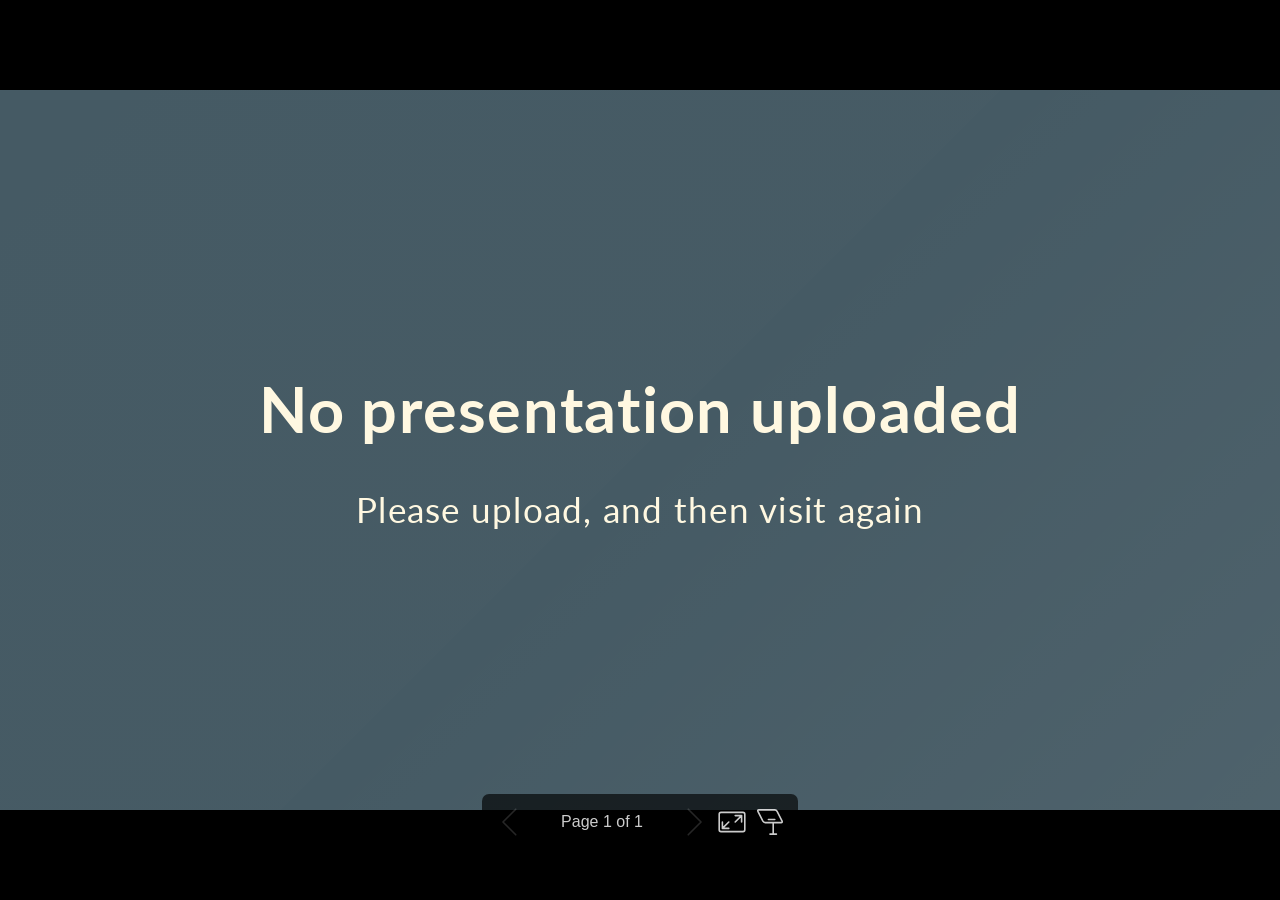
==== commit 6fbc6119: "blank" ====
--- a/index.html
+++ b/index.html
@@ -1,4 +1,4 @@
-<!DOCTYPE html><html lang="en-US"><head><title>**FDP@IIMA**</title><meta property="og:title" content="**FDP@IIMA**"><meta charset="UTF-8"><meta name="viewport" content="width=device-width,height=device-height,initial-scale=1.0"><meta name="apple-mobile-web-app-capable" content="yes"><meta http-equiv="X-UA-Compatible" content="ie=edge"><meta property="og:type" content="website"><meta name="twitter:card" content="summary"><style>@media screen{body[data-bespoke-view=""] .bespoke-marp-parent>.bespoke-marp-osc>button,body[data-bespoke-view=next] .bespoke-marp-parent>.bespoke-marp-osc>button,body[data-bespoke-view=presenter] .bespoke-marp-presenter-container .bespoke-marp-presenter-info-container button,body[data-bespoke-view=presenter] .bespoke-marp-presenter-container .bespoke-marp-presenter-note-container button{appearance:none;background-color:initial;border:0;color:inherit;cursor:pointer;font-size:inherit;opacity:.8;outline:none;padding:0;transition:opacity .2s linear;-webkit-tap-highlight-color:transparent}body[data-bespoke-view=""] .bespoke-marp-parent>.bespoke-marp-osc>button:disabled,body[data-bespoke-view=next] .bespoke-marp-parent>.bespoke-marp-osc>button:disabled,body[data-bespoke-view=presenter] .bespoke-marp-presenter-container .bespoke-marp-presenter-info-container button:disabled,body[data-bespoke-view=presenter] .bespoke-marp-presenter-container .bespoke-marp-presenter-note-container button:disabled{cursor:not-allowed;opacity:.15!important}body[data-bespoke-view=""] .bespoke-marp-parent>.bespoke-marp-osc>button:hover,body[data-bespoke-view=next] .bespoke-marp-parent>.bespoke-marp-osc>button:hover,body[data-bespoke-view=presenter] .bespoke-marp-presenter-container .bespoke-marp-presenter-info-container button:hover,body[data-bespoke-view=presenter] .bespoke-marp-presenter-container .bespoke-marp-presenter-note-container button:hover{opacity:1}body[data-bespoke-view=""] .bespoke-marp-parent>.bespoke-marp-osc>button:hover:active,body[data-bespoke-view=next] .bespoke-marp-parent>.bespoke-marp-osc>button:hover:active,body[data-bespoke-view=presenter] .bespoke-marp-presenter-container .bespoke-marp-presenter-info-container button:hover:active,body[data-bespoke-view=presenter] .bespoke-marp-presenter-container .bespoke-marp-presenter-note-container button:hover:active{opacity:.6}body[data-bespoke-view=""] .bespoke-marp-parent>.bespoke-marp-osc>button:hover:not(:disabled),body[data-bespoke-view=next] .bespoke-marp-parent>.bespoke-marp-osc>button:hover:not(:disabled),body[data-bespoke-view=presenter] .bespoke-marp-presenter-container .bespoke-marp-presenter-info-container button:hover:not(:disabled),body[data-bespoke-view=presenter] .bespoke-marp-presenter-container .bespoke-marp-presenter-note-container button:hover:not(:disabled){transition:none}body[data-bespoke-view=""] .bespoke-marp-parent>.bespoke-marp-osc>button[data-bespoke-marp-osc=prev],body[data-bespoke-view=next] .bespoke-marp-parent>.bespoke-marp-osc>button[data-bespoke-marp-osc=prev],body[data-bespoke-view=presenter] .bespoke-marp-presenter-container .bespoke-marp-presenter-info-container button.bespoke-marp-presenter-info-page-prev{background:#0000 url("[data-uri]") no-repeat 50%;background-size:contain;overflow:hidden;text-indent:100%;white-space:nowrap}body[data-bespoke-view=""] .bespoke-marp-parent>.bespoke-marp-osc>button[data-bespoke-marp-osc=next],body[data-bespoke-view=next] .bespoke-marp-parent>.bespoke-marp-osc>button[data-bespoke-marp-osc=next],body[data-bespoke-view=presenter] .bespoke-marp-presenter-container .bespoke-marp-presenter-info-container button.bespoke-marp-presenter-info-page-next{background:#0000 url("[data-uri]") no-repeat 50%;background-size:contain;overflow:hidden;text-indent:100%;white-space:nowrap}body[data-bespoke-view=""] .bespoke-marp-parent>.bespoke-marp-osc>button[data-bespoke-marp-osc=fullscreen],body[data-bespoke-view=next] .bespoke-marp-parent>.bespoke-marp-osc>button[data-bespoke-marp-osc=fullscreen]{background:#0000 url("[data-uri]") no-repeat 50%;background-size:contain;overflow:hidden;text-indent:100%;white-space:nowrap}body[data-bespoke-view=""] .bespoke-marp-parent>.bespoke-marp-osc>button.exit[data-bespoke-marp-osc=fullscreen],body[data-bespoke-view=next] .bespoke-marp-parent>.bespoke-marp-osc>button.exit[data-bespoke-marp-osc=fullscreen]{background-image:url("[data-uri]")}body[data-bespoke-view=""] .bespoke-marp-parent>.bespoke-marp-osc>button[data-bespoke-marp-osc=presenter],body[data-bespoke-view=next] .bespoke-marp-parent>.bespoke-marp-osc>button[data-bespoke-marp-osc=presenter]{background:#0000 url("[data-uri]") no-repeat 50%;background-size:contain;overflow:hidden;text-indent:100%;white-space:nowrap}body[data-bespoke-view=presenter] .bespoke-marp-presenter-container .bespoke-marp-presenter-note-container button.bespoke-marp-presenter-note-bigger{background:#0000 url("[data-uri]") no-repeat 50%;background-size:contain;overflow:hidden;text-indent:100%;white-space:nowrap}body[data-bespoke-view=presenter] .bespoke-marp-presenter-container .bespoke-marp-presenter-note-container button.bespoke-marp-presenter-note-smaller{background:#0000 url("[data-uri]") no-repeat 50%;background-size:contain;overflow:hidden;text-indent:100%;white-space:nowrap}}@keyframes __bespoke_marp_transition_reduced_outgoing__{0%{opacity:1}to{opacity:0}}@keyframes __bespoke_marp_transition_reduced_incoming__{0%{mix-blend-mode:plus-lighter;opacity:0}to{mix-blend-mode:plus-lighter;opacity:1}}.bespoke-marp-note,.bespoke-marp-osc,.bespoke-progress-parent{display:none;transition:none}@media screen{::view-transition-group(*){animation-duration:var(--marp-bespoke-transition-animation-duration,.5s);animation-timing-function:ease}::view-transition-new(*),::view-transition-old(*){animation-delay:0s;animation-direction:var(--marp-bespoke-transition-animation-direction,normal);animation-duration:var(--marp-bespoke-transition-animation-duration,.5s);animation-fill-mode:both;animation-name:var(--marp-bespoke-transition-animation-name,var(--marp-bespoke-transition-animation-name-fallback,__bespoke_marp_transition_no_animation__));mix-blend-mode:normal}::view-transition-old(*){--marp-bespoke-transition-animation-name-fallback:__bespoke_marp_transition_reduced_outgoing__;animation-timing-function:ease}::view-transition-new(*){--marp-bespoke-transition-animation-name-fallback:__bespoke_marp_transition_reduced_incoming__;animation-timing-function:ease}::view-transition-new(root),::view-transition-old(root){animation-timing-function:linear}::view-transition-new(__bespoke_marp_transition_osc__),::view-transition-old(__bespoke_marp_transition_osc__){animation-duration:0s!important;animation-name:__bespoke_marp_transition_osc__!important}::view-transition-new(__bespoke_marp_transition_osc__){opacity:0!important}.bespoke-marp-transition-warming-up::view-transition-group(*),.bespoke-marp-transition-warming-up::view-transition-new(*),.bespoke-marp-transition-warming-up::view-transition-old(*){animation-play-state:paused!important}body,html{height:100%;margin:0}body{background:#000;overflow:hidden}svg.bespoke-marp-slide{content-visibility:hidden;opacity:0;pointer-events:none;z-index:-1}svg.bespoke-marp-slide:not(.bespoke-marp-active) *{view-transition-name:none!important}svg.bespoke-marp-slide.bespoke-marp-active{content-visibility:visible;opacity:1;pointer-events:auto;z-index:0}svg.bespoke-marp-slide.bespoke-marp-active.bespoke-marp-active-ready *{animation-name:__bespoke_marp__!important}@supports not (content-visibility:hidden){svg.bespoke-marp-slide[data-bespoke-marp-load=hideable]{display:none}svg.bespoke-marp-slide[data-bespoke-marp-load=hideable].bespoke-marp-active{display:block}}}@media screen and (prefers-reduced-motion:reduce){svg.bespoke-marp-slide *{view-transition-name:none!important}}@media screen{[data-bespoke-marp-fragment=inactive]{visibility:hidden}body[data-bespoke-view=""] .bespoke-marp-parent,body[data-bespoke-view=next] .bespoke-marp-parent{inset:0;position:absolute}body[data-bespoke-view=""] .bespoke-marp-parent>.bespoke-marp-osc,body[data-bespoke-view=next] .bespoke-marp-parent>.bespoke-marp-osc{background:#000000a6;border-radius:7px;bottom:50px;color:#fff;contain:paint;display:block;font-family:Helvetica,Arial,sans-serif;font-size:16px;left:50%;line-height:0;opacity:1;padding:12px;position:absolute;touch-action:manipulation;transform:translateX(-50%);transition:opacity .2s linear;-webkit-user-select:none;user-select:none;white-space:nowrap;will-change:transform;z-index:1;view-transition-name:__bespoke_marp_transition_osc__}body[data-bespoke-view=""] .bespoke-marp-parent>.bespoke-marp-osc>*,body[data-bespoke-view=next] .bespoke-marp-parent>.bespoke-marp-osc>*{margin-left:6px}body[data-bespoke-view=""] .bespoke-marp-parent>.bespoke-marp-osc>:first-child,body[data-bespoke-view=next] .bespoke-marp-parent>.bespoke-marp-osc>:first-child{margin-left:0}body[data-bespoke-view=""] .bespoke-marp-parent>.bespoke-marp-osc>span,body[data-bespoke-view=next] .bespoke-marp-parent>.bespoke-marp-osc>span{opacity:.8}body[data-bespoke-view=""] .bespoke-marp-parent>.bespoke-marp-osc>span[data-bespoke-marp-osc=page],body[data-bespoke-view=next] .bespoke-marp-parent>.bespoke-marp-osc>span[data-bespoke-marp-osc=page]{display:inline-block;min-width:140px;text-align:center}body[data-bespoke-view=""] .bespoke-marp-parent>.bespoke-marp-osc>button[data-bespoke-marp-osc=fullscreen],body[data-bespoke-view=""] .bespoke-marp-parent>.bespoke-marp-osc>button[data-bespoke-marp-osc=next],body[data-bespoke-view=""] .bespoke-marp-parent>.bespoke-marp-osc>button[data-bespoke-marp-osc=presenter],body[data-bespoke-view=""] .bespoke-marp-parent>.bespoke-marp-osc>button[data-bespoke-marp-osc=prev],body[data-bespoke-view=next] .bespoke-marp-parent>.bespoke-marp-osc>button[data-bespoke-marp-osc=fullscreen],body[data-bespoke-view=next] .bespoke-marp-parent>.bespoke-marp-osc>button[data-bespoke-marp-osc=next],body[data-bespoke-view=next] .bespoke-marp-parent>.bespoke-marp-osc>button[data-bespoke-marp-osc=presenter],body[data-bespoke-view=next] .bespoke-marp-parent>.bespoke-marp-osc>button[data-bespoke-marp-osc=prev]{height:32px;line-height:32px;width:32px}body[data-bespoke-view=""] .bespoke-marp-parent.bespoke-marp-inactive,body[data-bespoke-view=next] .bespoke-marp-parent.bespoke-marp-inactive{cursor:none}body[data-bespoke-view=""] .bespoke-marp-parent.bespoke-marp-inactive>.bespoke-marp-osc,body[data-bespoke-view=next] .bespoke-marp-parent.bespoke-marp-inactive>.bespoke-marp-osc{opacity:0;pointer-events:none}body[data-bespoke-view=""] svg.bespoke-marp-slide,body[data-bespoke-view=next] svg.bespoke-marp-slide{height:100%;left:0;position:absolute;top:0;width:100%}body[data-bespoke-view=""] .bespoke-progress-parent{background:#222;display:flex;height:5px;width:100%}body[data-bespoke-view=""] .bespoke-progress-parent+.bespoke-marp-parent{top:5px}body[data-bespoke-view=""] .bespoke-progress-parent .bespoke-progress-bar{background:#0288d1;flex:0 0 0;transition:flex-basis .2s cubic-bezier(0,1,1,1)}body[data-bespoke-view=next]{background:#0000}body[data-bespoke-view=presenter]{background:#161616}body[data-bespoke-view=presenter] .bespoke-marp-presenter-container{display:grid;font-family:Helvetica,Arial,sans-serif;grid-template:"current dragbar next" minmax(140px,1fr) "current dragbar note" 2fr "info    dragbar note" 3em;grid-template-columns:minmax(3px,var(--bespoke-marp-presenter-split-ratio,66%)) 0 minmax(3px,1fr);height:100%;left:0;position:absolute;top:0;width:100%}body[data-bespoke-view=presenter] .bespoke-marp-presenter-container .bespoke-marp-parent{grid-area:current;overflow:hidden;position:relative}body[data-bespoke-view=presenter] .bespoke-marp-presenter-container .bespoke-marp-parent svg.bespoke-marp-slide{height:calc(100% - 40px);left:20px;pointer-events:none;position:absolute;top:20px;-webkit-user-select:none;user-select:none;width:calc(100% - 40px)}body[data-bespoke-view=presenter] .bespoke-marp-presenter-container .bespoke-marp-parent svg.bespoke-marp-slide.bespoke-marp-active{filter:drop-shadow(0 3px 10px rgba(0,0,0,.5))}body[data-bespoke-view=presenter] .bespoke-marp-presenter-container .bespoke-marp-presenter-dragbar-container{background:#0288d1;cursor:col-resize;grid-area:dragbar;margin-left:-3px;opacity:0;position:relative;transition:opacity .4s linear .1s;width:6px;z-index:10}body[data-bespoke-view=presenter] .bespoke-marp-presenter-container .bespoke-marp-presenter-dragbar-container:hover{opacity:1}body[data-bespoke-view=presenter] .bespoke-marp-presenter-container .bespoke-marp-presenter-dragbar-container.active{opacity:1;transition-delay:0s}body[data-bespoke-view=presenter] .bespoke-marp-presenter-container .bespoke-marp-presenter-next-container{background:#222;cursor:pointer;display:none;grid-area:next;overflow:hidden;position:relative}body[data-bespoke-view=presenter] .bespoke-marp-presenter-container .bespoke-marp-presenter-next-container.active{display:block}body[data-bespoke-view=presenter] .bespoke-marp-presenter-container .bespoke-marp-presenter-next-container iframe.bespoke-marp-presenter-next{background:#0000;border:0;display:block;filter:drop-shadow(0 3px 10px rgba(0,0,0,.5));height:calc(100% - 40px);left:20px;pointer-events:none;position:absolute;top:20px;-webkit-user-select:none;user-select:none;width:calc(100% - 40px)}body[data-bespoke-view=presenter] .bespoke-marp-presenter-container .bespoke-marp-presenter-note-container{background:#222;color:#eee;grid-area:note;position:relative;z-index:1}body[data-bespoke-view=presenter] .bespoke-marp-presenter-container .bespoke-marp-presenter-note-container button{height:1.5em;line-height:1.5em;width:1.5em}body[data-bespoke-view=presenter] .bespoke-marp-presenter-container .bespoke-marp-presenter-note-container .bespoke-marp-presenter-note-wrapper{display:block;inset:0;position:absolute}body[data-bespoke-view=presenter] .bespoke-marp-presenter-container .bespoke-marp-presenter-note-container .bespoke-marp-presenter-note-buttons{background:#000000a6;border-radius:4px;bottom:0;display:flex;gap:4px;margin:12px;opacity:0;padding:6px;pointer-events:none;position:absolute;right:0;transition:opacity .2s linear}body[data-bespoke-view=presenter] .bespoke-marp-presenter-container .bespoke-marp-presenter-note-container .bespoke-marp-presenter-note-buttons:focus-within,body[data-bespoke-view=presenter] .bespoke-marp-presenter-container .bespoke-marp-presenter-note-container .bespoke-marp-presenter-note-wrapper:focus-within+.bespoke-marp-presenter-note-buttons,body[data-bespoke-view=presenter] .bespoke-marp-presenter-container .bespoke-marp-presenter-note-container:hover .bespoke-marp-presenter-note-buttons{opacity:1;pointer-events:auto}body[data-bespoke-view=presenter] .bespoke-marp-presenter-container .bespoke-marp-presenter-note-container .bespoke-marp-note{box-sizing:border-box;font-size:calc(1.1em*var(--bespoke-marp-note-font-scale, 1));height:calc(100% - 40px);margin:20px;overflow:auto;padding-right:3px;white-space:pre-wrap;width:calc(100% - 40px);word-wrap:break-word;scrollbar-color:#eeeeee80 #0000;scrollbar-width:thin}body[data-bespoke-view=presenter] .bespoke-marp-presenter-container .bespoke-marp-presenter-note-container .bespoke-marp-note::-webkit-scrollbar{width:6px}body[data-bespoke-view=presenter] .bespoke-marp-presenter-container .bespoke-marp-presenter-note-container .bespoke-marp-note::-webkit-scrollbar-track{background:#0000}body[data-bespoke-view=presenter] .bespoke-marp-presenter-container .bespoke-marp-presenter-note-container .bespoke-marp-note::-webkit-scrollbar-thumb{background:#eeeeee80;border-radius:6px}body[data-bespoke-view=presenter] .bespoke-marp-presenter-container .bespoke-marp-presenter-note-container .bespoke-marp-note:empty{pointer-events:none}body[data-bespoke-view=presenter] .bespoke-marp-presenter-container .bespoke-marp-presenter-note-container .bespoke-marp-note.active{display:block}body[data-bespoke-view=presenter] .bespoke-marp-presenter-container .bespoke-marp-presenter-note-container .bespoke-marp-note p:first-child{margin-top:0}body[data-bespoke-view=presenter] .bespoke-marp-presenter-container .bespoke-marp-presenter-note-container .bespoke-marp-note p:last-child{margin-bottom:0}body[data-bespoke-view=presenter] .bespoke-marp-presenter-container .bespoke-marp-presenter-info-container{align-items:center;box-sizing:border-box;color:#eee;display:flex;flex-wrap:nowrap;grid-area:info;justify-content:center;overflow:hidden;padding:0 10px}body[data-bespoke-view=presenter] .bespoke-marp-presenter-container .bespoke-marp-presenter-info-container .bespoke-marp-presenter-info-page,body[data-bespoke-view=presenter] .bespoke-marp-presenter-container .bespoke-marp-presenter-info-container .bespoke-marp-presenter-info-time,body[data-bespoke-view=presenter] .bespoke-marp-presenter-container .bespoke-marp-presenter-info-container .bespoke-marp-presenter-info-timer{box-sizing:border-box;display:block;padding:0 10px;white-space:nowrap;width:100%}body[data-bespoke-view=presenter] .bespoke-marp-presenter-container .bespoke-marp-presenter-info-container button{height:1.5em;line-height:1.5em;width:1.5em}body[data-bespoke-view=presenter] .bespoke-marp-presenter-container .bespoke-marp-presenter-info-container .bespoke-marp-presenter-info-page{order:2;text-align:center}body[data-bespoke-view=presenter] .bespoke-marp-presenter-container .bespoke-marp-presenter-info-container .bespoke-marp-presenter-info-page .bespoke-marp-presenter-info-page-text{display:inline-block;min-width:120px;text-align:center}body[data-bespoke-view=presenter] .bespoke-marp-presenter-container .bespoke-marp-presenter-info-container .bespoke-marp-presenter-info-time{color:#999;order:1;text-align:left}body[data-bespoke-view=presenter] .bespoke-marp-presenter-container .bespoke-marp-presenter-info-container .bespoke-marp-presenter-info-timer{color:#999;order:3;text-align:right}body[data-bespoke-view=presenter] .bespoke-marp-presenter-container .bespoke-marp-presenter-info-container .bespoke-marp-presenter-info-timer:hover{cursor:pointer}}@media print{.bespoke-marp-presenter-info-container,.bespoke-marp-presenter-next-container,.bespoke-marp-presenter-note-container{display:none}}</style><style>@charset "UTF-8";@import "https://fonts.bunny.net/css?family=Lato:400,900|Roboto+Mono:400,700&display=swap";@import url('https://gsm-arivu.github.io/css/am_template_custom.css');@import url('https://cdnjs.cloudflare.com/ajax/libs/font-awesome/6.5.0/css/all.min.css');div#\:\$p > svg > foreignObject > section{width:1280px;height:720px;box-sizing:border-box;overflow:hidden;position:relative;scroll-snap-align:center center;-webkit-text-size-adjust:100%;text-size-adjust:100%}div#\:\$p > svg > foreignObject > section::after{bottom:0;content:attr(data-marpit-pagination);padding:inherit;pointer-events:none;position:absolute;right:0}div#\:\$p > svg > foreignObject > section:not([data-marpit-pagination])::after{display:none}div#\:\$p > svg > foreignObject > section :is(h1, marp-h1){font-size:2em;margin-block:0.67em}div#\:\$p > svg > foreignObject > section video::-webkit-media-controls{will-change:transform}@page {size:1280px 720px;margin:0}@media print{html, body{background-color:#fff;margin:0;page-break-inside:avoid;break-inside:avoid-page}div#\:\$p > svg > foreignObject > section{page-break-before:always;break-before:page}div#\:\$p > svg > foreignObject > section, div#\:\$p > svg > foreignObject > section *{-webkit-print-color-adjust:exact!important;animation-delay:0s!important;animation-duration:0s!important;color-adjust:exact!important;print-color-adjust:exact!important;transition:none!important}div#\:\$p > svg[data-marpit-svg]{display:block;height:100vh;width:100vw}}/*!
+<!DOCTYPE html><html lang="en-US"><head><title>No presentation uploaded</title><meta property="og:title" content="No presentation uploaded"><meta charset="UTF-8"><meta name="viewport" content="width=device-width,height=device-height,initial-scale=1.0"><meta name="apple-mobile-web-app-capable" content="yes"><meta http-equiv="X-UA-Compatible" content="ie=edge"><meta property="og:type" content="website"><meta name="twitter:card" content="summary"><style>@media screen{body[data-bespoke-view=""] .bespoke-marp-parent>.bespoke-marp-osc>button,body[data-bespoke-view=next] .bespoke-marp-parent>.bespoke-marp-osc>button,body[data-bespoke-view=presenter] .bespoke-marp-presenter-container .bespoke-marp-presenter-info-container button,body[data-bespoke-view=presenter] .bespoke-marp-presenter-container .bespoke-marp-presenter-note-container button{appearance:none;background-color:initial;border:0;color:inherit;cursor:pointer;font-size:inherit;opacity:.8;outline:none;padding:0;transition:opacity .2s linear;-webkit-tap-highlight-color:transparent}body[data-bespoke-view=""] .bespoke-marp-parent>.bespoke-marp-osc>button:disabled,body[data-bespoke-view=next] .bespoke-marp-parent>.bespoke-marp-osc>button:disabled,body[data-bespoke-view=presenter] .bespoke-marp-presenter-container .bespoke-marp-presenter-info-container button:disabled,body[data-bespoke-view=presenter] .bespoke-marp-presenter-container .bespoke-marp-presenter-note-container button:disabled{cursor:not-allowed;opacity:.15!important}body[data-bespoke-view=""] .bespoke-marp-parent>.bespoke-marp-osc>button:hover,body[data-bespoke-view=next] .bespoke-marp-parent>.bespoke-marp-osc>button:hover,body[data-bespoke-view=presenter] .bespoke-marp-presenter-container .bespoke-marp-presenter-info-container button:hover,body[data-bespoke-view=presenter] .bespoke-marp-presenter-container .bespoke-marp-presenter-note-container button:hover{opacity:1}body[data-bespoke-view=""] .bespoke-marp-parent>.bespoke-marp-osc>button:hover:active,body[data-bespoke-view=next] .bespoke-marp-parent>.bespoke-marp-osc>button:hover:active,body[data-bespoke-view=presenter] .bespoke-marp-presenter-container .bespoke-marp-presenter-info-container button:hover:active,body[data-bespoke-view=presenter] .bespoke-marp-presenter-container .bespoke-marp-presenter-note-container button:hover:active{opacity:.6}body[data-bespoke-view=""] .bespoke-marp-parent>.bespoke-marp-osc>button:hover:not(:disabled),body[data-bespoke-view=next] .bespoke-marp-parent>.bespoke-marp-osc>button:hover:not(:disabled),body[data-bespoke-view=presenter] .bespoke-marp-presenter-container .bespoke-marp-presenter-info-container button:hover:not(:disabled),body[data-bespoke-view=presenter] .bespoke-marp-presenter-container .bespoke-marp-presenter-note-container button:hover:not(:disabled){transition:none}body[data-bespoke-view=""] .bespoke-marp-parent>.bespoke-marp-osc>button[data-bespoke-marp-osc=prev],body[data-bespoke-view=next] .bespoke-marp-parent>.bespoke-marp-osc>button[data-bespoke-marp-osc=prev],body[data-bespoke-view=presenter] .bespoke-marp-presenter-container .bespoke-marp-presenter-info-container button.bespoke-marp-presenter-info-page-prev{background:#0000 url("[data-uri]") no-repeat 50%;background-size:contain;overflow:hidden;text-indent:100%;white-space:nowrap}body[data-bespoke-view=""] .bespoke-marp-parent>.bespoke-marp-osc>button[data-bespoke-marp-osc=next],body[data-bespoke-view=next] .bespoke-marp-parent>.bespoke-marp-osc>button[data-bespoke-marp-osc=next],body[data-bespoke-view=presenter] .bespoke-marp-presenter-container .bespoke-marp-presenter-info-container button.bespoke-marp-presenter-info-page-next{background:#0000 url("[data-uri]") no-repeat 50%;background-size:contain;overflow:hidden;text-indent:100%;white-space:nowrap}body[data-bespoke-view=""] .bespoke-marp-parent>.bespoke-marp-osc>button[data-bespoke-marp-osc=fullscreen],body[data-bespoke-view=next] .bespoke-marp-parent>.bespoke-marp-osc>button[data-bespoke-marp-osc=fullscreen]{background:#0000 url("[data-uri]") no-repeat 50%;background-size:contain;overflow:hidden;text-indent:100%;white-space:nowrap}body[data-bespoke-view=""] .bespoke-marp-parent>.bespoke-marp-osc>button.exit[data-bespoke-marp-osc=fullscreen],body[data-bespoke-view=next] .bespoke-marp-parent>.bespoke-marp-osc>button.exit[data-bespoke-marp-osc=fullscreen]{background-image:url("[data-uri]")}body[data-bespoke-view=""] .bespoke-marp-parent>.bespoke-marp-osc>button[data-bespoke-marp-osc=presenter],body[data-bespoke-view=next] .bespoke-marp-parent>.bespoke-marp-osc>button[data-bespoke-marp-osc=presenter]{background:#0000 url("[data-uri]") no-repeat 50%;background-size:contain;overflow:hidden;text-indent:100%;white-space:nowrap}body[data-bespoke-view=presenter] .bespoke-marp-presenter-container .bespoke-marp-presenter-note-container button.bespoke-marp-presenter-note-bigger{background:#0000 url("[data-uri]") no-repeat 50%;background-size:contain;overflow:hidden;text-indent:100%;white-space:nowrap}body[data-bespoke-view=presenter] .bespoke-marp-presenter-container .bespoke-marp-presenter-note-container button.bespoke-marp-presenter-note-smaller{background:#0000 url("[data-uri]") no-repeat 50%;background-size:contain;overflow:hidden;text-indent:100%;white-space:nowrap}}@keyframes __bespoke_marp_transition_reduced_outgoing__{0%{opacity:1}to{opacity:0}}@keyframes __bespoke_marp_transition_reduced_incoming__{0%{mix-blend-mode:plus-lighter;opacity:0}to{mix-blend-mode:plus-lighter;opacity:1}}.bespoke-marp-note,.bespoke-marp-osc,.bespoke-progress-parent{display:none;transition:none}@media screen{::view-transition-group(*){animation-duration:var(--marp-bespoke-transition-animation-duration,.5s);animation-timing-function:ease}::view-transition-new(*),::view-transition-old(*){animation-delay:0s;animation-direction:var(--marp-bespoke-transition-animation-direction,normal);animation-duration:var(--marp-bespoke-transition-animation-duration,.5s);animation-fill-mode:both;animation-name:var(--marp-bespoke-transition-animation-name,var(--marp-bespoke-transition-animation-name-fallback,__bespoke_marp_transition_no_animation__));mix-blend-mode:normal}::view-transition-old(*){--marp-bespoke-transition-animation-name-fallback:__bespoke_marp_transition_reduced_outgoing__;animation-timing-function:ease}::view-transition-new(*){--marp-bespoke-transition-animation-name-fallback:__bespoke_marp_transition_reduced_incoming__;animation-timing-function:ease}::view-transition-new(root),::view-transition-old(root){animation-timing-function:linear}::view-transition-new(__bespoke_marp_transition_osc__),::view-transition-old(__bespoke_marp_transition_osc__){animation-duration:0s!important;animation-name:__bespoke_marp_transition_osc__!important}::view-transition-new(__bespoke_marp_transition_osc__){opacity:0!important}.bespoke-marp-transition-warming-up::view-transition-group(*),.bespoke-marp-transition-warming-up::view-transition-new(*),.bespoke-marp-transition-warming-up::view-transition-old(*){animation-play-state:paused!important}body,html{height:100%;margin:0}body{background:#000;overflow:hidden}svg.bespoke-marp-slide{content-visibility:hidden;opacity:0;pointer-events:none;z-index:-1}svg.bespoke-marp-slide:not(.bespoke-marp-active) *{view-transition-name:none!important}svg.bespoke-marp-slide.bespoke-marp-active{content-visibility:visible;opacity:1;pointer-events:auto;z-index:0}svg.bespoke-marp-slide.bespoke-marp-active.bespoke-marp-active-ready *{animation-name:__bespoke_marp__!important}@supports not (content-visibility:hidden){svg.bespoke-marp-slide[data-bespoke-marp-load=hideable]{display:none}svg.bespoke-marp-slide[data-bespoke-marp-load=hideable].bespoke-marp-active{display:block}}}@media screen and (prefers-reduced-motion:reduce){svg.bespoke-marp-slide *{view-transition-name:none!important}}@media screen{[data-bespoke-marp-fragment=inactive]{visibility:hidden}body[data-bespoke-view=""] .bespoke-marp-parent,body[data-bespoke-view=next] .bespoke-marp-parent{inset:0;position:absolute}body[data-bespoke-view=""] .bespoke-marp-parent>.bespoke-marp-osc,body[data-bespoke-view=next] .bespoke-marp-parent>.bespoke-marp-osc{background:#000000a6;border-radius:7px;bottom:50px;color:#fff;contain:paint;display:block;font-family:Helvetica,Arial,sans-serif;font-size:16px;left:50%;line-height:0;opacity:1;padding:12px;position:absolute;touch-action:manipulation;transform:translateX(-50%);transition:opacity .2s linear;-webkit-user-select:none;user-select:none;white-space:nowrap;will-change:transform;z-index:1;view-transition-name:__bespoke_marp_transition_osc__}body[data-bespoke-view=""] .bespoke-marp-parent>.bespoke-marp-osc>*,body[data-bespoke-view=next] .bespoke-marp-parent>.bespoke-marp-osc>*{margin-left:6px}body[data-bespoke-view=""] .bespoke-marp-parent>.bespoke-marp-osc>:first-child,body[data-bespoke-view=next] .bespoke-marp-parent>.bespoke-marp-osc>:first-child{margin-left:0}body[data-bespoke-view=""] .bespoke-marp-parent>.bespoke-marp-osc>span,body[data-bespoke-view=next] .bespoke-marp-parent>.bespoke-marp-osc>span{opacity:.8}body[data-bespoke-view=""] .bespoke-marp-parent>.bespoke-marp-osc>span[data-bespoke-marp-osc=page],body[data-bespoke-view=next] .bespoke-marp-parent>.bespoke-marp-osc>span[data-bespoke-marp-osc=page]{display:inline-block;min-width:140px;text-align:center}body[data-bespoke-view=""] .bespoke-marp-parent>.bespoke-marp-osc>button[data-bespoke-marp-osc=fullscreen],body[data-bespoke-view=""] .bespoke-marp-parent>.bespoke-marp-osc>button[data-bespoke-marp-osc=next],body[data-bespoke-view=""] .bespoke-marp-parent>.bespoke-marp-osc>button[data-bespoke-marp-osc=presenter],body[data-bespoke-view=""] .bespoke-marp-parent>.bespoke-marp-osc>button[data-bespoke-marp-osc=prev],body[data-bespoke-view=next] .bespoke-marp-parent>.bespoke-marp-osc>button[data-bespoke-marp-osc=fullscreen],body[data-bespoke-view=next] .bespoke-marp-parent>.bespoke-marp-osc>button[data-bespoke-marp-osc=next],body[data-bespoke-view=next] .bespoke-marp-parent>.bespoke-marp-osc>button[data-bespoke-marp-osc=presenter],body[data-bespoke-view=next] .bespoke-marp-parent>.bespoke-marp-osc>button[data-bespoke-marp-osc=prev]{height:32px;line-height:32px;width:32px}body[data-bespoke-view=""] .bespoke-marp-parent.bespoke-marp-inactive,body[data-bespoke-view=next] .bespoke-marp-parent.bespoke-marp-inactive{cursor:none}body[data-bespoke-view=""] .bespoke-marp-parent.bespoke-marp-inactive>.bespoke-marp-osc,body[data-bespoke-view=next] .bespoke-marp-parent.bespoke-marp-inactive>.bespoke-marp-osc{opacity:0;pointer-events:none}body[data-bespoke-view=""] svg.bespoke-marp-slide,body[data-bespoke-view=next] svg.bespoke-marp-slide{height:100%;left:0;position:absolute;top:0;width:100%}body[data-bespoke-view=""] .bespoke-progress-parent{background:#222;display:flex;height:5px;width:100%}body[data-bespoke-view=""] .bespoke-progress-parent+.bespoke-marp-parent{top:5px}body[data-bespoke-view=""] .bespoke-progress-parent .bespoke-progress-bar{background:#0288d1;flex:0 0 0;transition:flex-basis .2s cubic-bezier(0,1,1,1)}body[data-bespoke-view=next]{background:#0000}body[data-bespoke-view=presenter]{background:#161616}body[data-bespoke-view=presenter] .bespoke-marp-presenter-container{display:grid;font-family:Helvetica,Arial,sans-serif;grid-template:"current dragbar next" minmax(140px,1fr) "current dragbar note" 2fr "info    dragbar note" 3em;grid-template-columns:minmax(3px,var(--bespoke-marp-presenter-split-ratio,66%)) 0 minmax(3px,1fr);height:100%;left:0;position:absolute;top:0;width:100%}body[data-bespoke-view=presenter] .bespoke-marp-presenter-container .bespoke-marp-parent{grid-area:current;overflow:hidden;position:relative}body[data-bespoke-view=presenter] .bespoke-marp-presenter-container .bespoke-marp-parent svg.bespoke-marp-slide{height:calc(100% - 40px);left:20px;pointer-events:none;position:absolute;top:20px;-webkit-user-select:none;user-select:none;width:calc(100% - 40px)}body[data-bespoke-view=presenter] .bespoke-marp-presenter-container .bespoke-marp-parent svg.bespoke-marp-slide.bespoke-marp-active{filter:drop-shadow(0 3px 10px rgba(0,0,0,.5))}body[data-bespoke-view=presenter] .bespoke-marp-presenter-container .bespoke-marp-presenter-dragbar-container{background:#0288d1;cursor:col-resize;grid-area:dragbar;margin-left:-3px;opacity:0;position:relative;transition:opacity .4s linear .1s;width:6px;z-index:10}body[data-bespoke-view=presenter] .bespoke-marp-presenter-container .bespoke-marp-presenter-dragbar-container:hover{opacity:1}body[data-bespoke-view=presenter] .bespoke-marp-presenter-container .bespoke-marp-presenter-dragbar-container.active{opacity:1;transition-delay:0s}body[data-bespoke-view=presenter] .bespoke-marp-presenter-container .bespoke-marp-presenter-next-container{background:#222;cursor:pointer;display:none;grid-area:next;overflow:hidden;position:relative}body[data-bespoke-view=presenter] .bespoke-marp-presenter-container .bespoke-marp-presenter-next-container.active{display:block}body[data-bespoke-view=presenter] .bespoke-marp-presenter-container .bespoke-marp-presenter-next-container iframe.bespoke-marp-presenter-next{background:#0000;border:0;display:block;filter:drop-shadow(0 3px 10px rgba(0,0,0,.5));height:calc(100% - 40px);left:20px;pointer-events:none;position:absolute;top:20px;-webkit-user-select:none;user-select:none;width:calc(100% - 40px)}body[data-bespoke-view=presenter] .bespoke-marp-presenter-container .bespoke-marp-presenter-note-container{background:#222;color:#eee;grid-area:note;position:relative;z-index:1}body[data-bespoke-view=presenter] .bespoke-marp-presenter-container .bespoke-marp-presenter-note-container button{height:1.5em;line-height:1.5em;width:1.5em}body[data-bespoke-view=presenter] .bespoke-marp-presenter-container .bespoke-marp-presenter-note-container .bespoke-marp-presenter-note-wrapper{display:block;inset:0;position:absolute}body[data-bespoke-view=presenter] .bespoke-marp-presenter-container .bespoke-marp-presenter-note-container .bespoke-marp-presenter-note-buttons{background:#000000a6;border-radius:4px;bottom:0;display:flex;gap:4px;margin:12px;opacity:0;padding:6px;pointer-events:none;position:absolute;right:0;transition:opacity .2s linear}body[data-bespoke-view=presenter] .bespoke-marp-presenter-container .bespoke-marp-presenter-note-container .bespoke-marp-presenter-note-buttons:focus-within,body[data-bespoke-view=presenter] .bespoke-marp-presenter-container .bespoke-marp-presenter-note-container .bespoke-marp-presenter-note-wrapper:focus-within+.bespoke-marp-presenter-note-buttons,body[data-bespoke-view=presenter] .bespoke-marp-presenter-container .bespoke-marp-presenter-note-container:hover .bespoke-marp-presenter-note-buttons{opacity:1;pointer-events:auto}body[data-bespoke-view=presenter] .bespoke-marp-presenter-container .bespoke-marp-presenter-note-container .bespoke-marp-note{box-sizing:border-box;font-size:calc(1.1em*var(--bespoke-marp-note-font-scale, 1));height:calc(100% - 40px);margin:20px;overflow:auto;padding-right:3px;white-space:pre-wrap;width:calc(100% - 40px);word-wrap:break-word;scrollbar-color:#eeeeee80 #0000;scrollbar-width:thin}body[data-bespoke-view=presenter] .bespoke-marp-presenter-container .bespoke-marp-presenter-note-container .bespoke-marp-note::-webkit-scrollbar{width:6px}body[data-bespoke-view=presenter] .bespoke-marp-presenter-container .bespoke-marp-presenter-note-container .bespoke-marp-note::-webkit-scrollbar-track{background:#0000}body[data-bespoke-view=presenter] .bespoke-marp-presenter-container .bespoke-marp-presenter-note-container .bespoke-marp-note::-webkit-scrollbar-thumb{background:#eeeeee80;border-radius:6px}body[data-bespoke-view=presenter] .bespoke-marp-presenter-container .bespoke-marp-presenter-note-container .bespoke-marp-note:empty{pointer-events:none}body[data-bespoke-view=presenter] .bespoke-marp-presenter-container .bespoke-marp-presenter-note-container .bespoke-marp-note.active{display:block}body[data-bespoke-view=presenter] .bespoke-marp-presenter-container .bespoke-marp-presenter-note-container .bespoke-marp-note p:first-child{margin-top:0}body[data-bespoke-view=presenter] .bespoke-marp-presenter-container .bespoke-marp-presenter-note-container .bespoke-marp-note p:last-child{margin-bottom:0}body[data-bespoke-view=presenter] .bespoke-marp-presenter-container .bespoke-marp-presenter-info-container{align-items:center;box-sizing:border-box;color:#eee;display:flex;flex-wrap:nowrap;grid-area:info;justify-content:center;overflow:hidden;padding:0 10px}body[data-bespoke-view=presenter] .bespoke-marp-presenter-container .bespoke-marp-presenter-info-container .bespoke-marp-presenter-info-page,body[data-bespoke-view=presenter] .bespoke-marp-presenter-container .bespoke-marp-presenter-info-container .bespoke-marp-presenter-info-time,body[data-bespoke-view=presenter] .bespoke-marp-presenter-container .bespoke-marp-presenter-info-container .bespoke-marp-presenter-info-timer{box-sizing:border-box;display:block;padding:0 10px;white-space:nowrap;width:100%}body[data-bespoke-view=presenter] .bespoke-marp-presenter-container .bespoke-marp-presenter-info-container button{height:1.5em;line-height:1.5em;width:1.5em}body[data-bespoke-view=presenter] .bespoke-marp-presenter-container .bespoke-marp-presenter-info-container .bespoke-marp-presenter-info-page{order:2;text-align:center}body[data-bespoke-view=presenter] .bespoke-marp-presenter-container .bespoke-marp-presenter-info-container .bespoke-marp-presenter-info-page .bespoke-marp-presenter-info-page-text{display:inline-block;min-width:120px;text-align:center}body[data-bespoke-view=presenter] .bespoke-marp-presenter-container .bespoke-marp-presenter-info-container .bespoke-marp-presenter-info-time{color:#999;order:1;text-align:left}body[data-bespoke-view=presenter] .bespoke-marp-presenter-container .bespoke-marp-presenter-info-container .bespoke-marp-presenter-info-timer{color:#999;order:3;text-align:right}body[data-bespoke-view=presenter] .bespoke-marp-presenter-container .bespoke-marp-presenter-info-container .bespoke-marp-presenter-info-timer:hover{cursor:pointer}}@media print{.bespoke-marp-presenter-info-container,.bespoke-marp-presenter-next-container,.bespoke-marp-presenter-note-container{display:none}}</style><style>@charset "UTF-8";@import "https://fonts.bunny.net/css?family=Lato:400,900|Roboto+Mono:400,700&display=swap";div#\:\$p > svg > foreignObject > section{width:1280px;height:720px;box-sizing:border-box;overflow:hidden;position:relative;scroll-snap-align:center center;-webkit-text-size-adjust:100%;text-size-adjust:100%}div#\:\$p > svg > foreignObject > section::after{bottom:0;content:attr(data-marpit-pagination);padding:inherit;pointer-events:none;position:absolute;right:0}div#\:\$p > svg > foreignObject > section:not([data-marpit-pagination])::after{display:none}div#\:\$p > svg > foreignObject > section :is(h1, marp-h1){font-size:2em;margin-block:0.67em}div#\:\$p > svg > foreignObject > section video::-webkit-media-controls{will-change:transform}@page {size:1280px 720px;margin:0}@media print{html, body{background-color:#fff;margin:0;page-break-inside:avoid;break-inside:avoid-page}div#\:\$p > svg > foreignObject > section{page-break-before:always;break-before:page}div#\:\$p > svg > foreignObject > section, div#\:\$p > svg > foreignObject > section *{-webkit-print-color-adjust:exact!important;animation-delay:0s!important;animation-duration:0s!important;color-adjust:exact!important;print-color-adjust:exact!important;transition:none!important}div#\:\$p > svg[data-marpit-svg]{display:block;height:100vh;width:100vw}}div#\:\$p > svg > foreignObject > :where(section){container-type:size}div#\:\$p > svg > foreignObject > section img[data-marp-twemoji]{background:transparent;height:1em;margin:0 .05em 0 .1em;vertical-align:-.1em;width:1em}/*!
  * Marp / Marpit Gaia theme.
  *
  * @theme gaia
@@ -7,137 +7,11 @@
  * @auto-scaling true
  * @size 16:9 1280px 720px
  * @size 4:3 960px 720px
- */div#\:\$p > svg > foreignObject > section :is(pre, marp-pre) code.hljs{display:block;overflow-x:auto;padding:1em}div#\:\$p > svg > foreignObject > section code.hljs{padding:3px 5px}div#\:\$p > svg > foreignObject > section .hljs{background:#000;color:#f8f8f8}div#\:\$p > svg > foreignObject > section .hljs-comment,div#\:\$p > svg > foreignObject > section .hljs-quote{color:#aeaeae;font-style:italic}div#\:\$p > svg > foreignObject > section .hljs-keyword,div#\:\$p > svg > foreignObject > section .hljs-selector-tag,div#\:\$p > svg > foreignObject > section .hljs-type{color:#e28964}div#\:\$p > svg > foreignObject > section .hljs-string{color:#65b042}div#\:\$p > svg > foreignObject > section .hljs-subst{color:#daefa3}div#\:\$p > svg > foreignObject > section .hljs-link,div#\:\$p > svg > foreignObject > section .hljs-regexp{color:#e9c062}div#\:\$p > svg > foreignObject > section .hljs-name,div#\:\$p > svg > foreignObject > section .hljs-section,div#\:\$p > svg > foreignObject > section .hljs-tag,div#\:\$p > svg > foreignObject > section .hljs-title{color:#89bdff}div#\:\$p > svg > foreignObject > section .hljs-class .hljs-title,div#\:\$p > svg > foreignObject > section .hljs-doctag,div#\:\$p > svg > foreignObject > section .hljs-title.class_{text-decoration:underline}div#\:\$p > svg > foreignObject > section .hljs-bullet,div#\:\$p > svg > foreignObject > section .hljs-number,div#\:\$p > svg > foreignObject > section .hljs-symbol{color:#3387cc}div#\:\$p > svg > foreignObject > section .hljs-params,div#\:\$p > svg > foreignObject > section .hljs-template-variable,div#\:\$p > svg > foreignObject > section .hljs-variable{color:#3e87e3}div#\:\$p > svg > foreignObject > section .hljs-attribute{color:#cda869}div#\:\$p > svg > foreignObject > section .hljs-meta{color:#8996a8}div#\:\$p > svg > foreignObject > section .hljs-formula{background-color:#0e2231;color:#f8f8f8;font-style:italic}div#\:\$p > svg > foreignObject > section .hljs-addition{background-color:#253b22;color:#f8f8f8}div#\:\$p > svg > foreignObject > section .hljs-deletion{background-color:#420e09;color:#f8f8f8}div#\:\$p > svg > foreignObject > section .hljs-selector-class{color:#9b703f}div#\:\$p > svg > foreignObject > section .hljs-selector-id{color:#8b98ab}div#\:\$p > svg > foreignObject > section .hljs-emphasis{font-style:italic}div#\:\$p > svg > foreignObject > section .hljs-strong{font-weight:700}div#\:\$p > svg > foreignObject > section :is(h1, marp-h1),div#\:\$p > svg > foreignObject > section :is(h2, marp-h2),div#\:\$p > svg > foreignObject > section :is(h3, marp-h3),div#\:\$p > svg > foreignObject > section :is(h4, marp-h4),div#\:\$p > svg > foreignObject > section :is(h5, marp-h5),div#\:\$p > svg > foreignObject > section :is(h6, marp-h6){margin:.5em 0 0}div#\:\$p > svg > foreignObject > section :is(h1, marp-h1) strong,div#\:\$p > svg > foreignObject > section :is(h2, marp-h2) strong,div#\:\$p > svg > foreignObject > section :is(h3, marp-h3) strong,div#\:\$p > svg > foreignObject > section :is(h4, marp-h4) strong,div#\:\$p > svg > foreignObject > section :is(h5, marp-h5) strong,div#\:\$p > svg > foreignObject > section :is(h6, marp-h6) strong{font-weight:inherit}div#\:\$p > svg > foreignObject > section :is(h1, marp-h1)::part(auto-scaling),div#\:\$p > svg > foreignObject > section :is(h2, marp-h2)::part(auto-scaling),div#\:\$p > svg > foreignObject > section :is(h3, marp-h3)::part(auto-scaling),div#\:\$p > svg > foreignObject > section :is(h4, marp-h4)::part(auto-scaling),div#\:\$p > svg > foreignObject > section :is(h5, marp-h5)::part(auto-scaling),div#\:\$p > svg > foreignObject > section :is(h6, marp-h6)::part(auto-scaling){max-height:580px}div#\:\$p > svg > foreignObject > section :is(h1, marp-h1){font-size:1.8em}div#\:\$p > svg > foreignObject > section :is(h2, marp-h2){font-size:1.5em}div#\:\$p > svg > foreignObject > section :is(h3, marp-h3){font-size:1.3em}div#\:\$p > svg > foreignObject > section :is(h4, marp-h4){font-size:1.1em}div#\:\$p > svg > foreignObject > section :is(h5, marp-h5){font-size:1em}div#\:\$p > svg > foreignObject > section :is(h6, marp-h6){font-size:.9em}div#\:\$p > svg > foreignObject > section blockquote,div#\:\$p > svg > foreignObject > section p{margin:1em 0 0}div#\:\$p > svg > foreignObject > section ol>li,div#\:\$p > svg > foreignObject > section ul>li{margin:.3em 0 0}div#\:\$p > svg > foreignObject > section ol>li>p,div#\:\$p > svg > foreignObject > section ul>li>p{margin:.6em 0 0}div#\:\$p > svg > foreignObject > section code{display:inline-block;font-family:Roboto Mono,monospace;font-size:.8em;letter-spacing:0;margin:-.1em .15em;padding:.1em .2em;vertical-align:baseline}div#\:\$p > svg > foreignObject > section :is(pre, marp-pre){display:block;margin:1em 0 0;overflow:visible}div#\:\$p > svg > foreignObject > section :is(pre, marp-pre) code{box-sizing:border-box;font-size:.7em;margin:0;min-width:100%;padding:.5em}div#\:\$p > svg > foreignObject > section :is(pre, marp-pre)::part(auto-scaling){max-height:calc(580px - 1em)}div#\:\$p > svg > foreignObject > section blockquote{margin:1em 0 0;padding:0 1em;position:relative}div#\:\$p > svg > foreignObject > section blockquote:after,div#\:\$p > svg > foreignObject > section blockquote:before{content:"“";display:block;font-family:Times New Roman,serif;font-weight:700;position:absolute}div#\:\$p > svg > foreignObject > section blockquote:before{left:0;top:0}div#\:\$p > svg > foreignObject > section blockquote:after{bottom:0;right:0;transform:rotate(180deg)}div#\:\$p > svg > foreignObject > section blockquote>:first-child{margin-top:0}div#\:\$p > svg > foreignObject > section mark{background:transparent}div#\:\$p > svg > foreignObject > section table{border-collapse:collapse;border-spacing:0;margin:1em 0 0}div#\:\$p > svg > foreignObject > section table td,div#\:\$p > svg > foreignObject > section table th{border-style:solid;border-width:1px;padding:.2em .4em}div#\:\$p > svg > foreignObject > section footer,div#\:\$p > svg > foreignObject > section header,div#\:\$p > svg > foreignObject > section:after{box-sizing:border-box;font-size:66%;height:70px;line-height:50px;overflow:hidden;padding:10px 25px;position:absolute}div#\:\$p > svg > foreignObject > section:after{--marpit-root-font-size:66%}div#\:\$p > svg > foreignObject > section header{top:0}div#\:\$p > svg > foreignObject > section footer,div#\:\$p > svg > foreignObject > section header{left:0;right:0}div#\:\$p > svg > foreignObject > section footer{bottom:0}div#\:\$p > svg > foreignObject > section{--color-background:light-dark(#fff8e1, #455a64);--color-background-stripe:light-dark(
-    rgba(69,90,100,.1),
-    rgba(255,248,225,.1)
-  );--color-foreground:light-dark(#455a64, #fff8e1);--color-dimmed:light-dark(
-    #6a7a7d,
-    #dad8c8
-  );--color-highlight:light-dark(#0288d1, #81d4fa);background-color:var(--color-background);background-image:linear-gradient(135deg, hsla(0,0%,53%,0), hsla(0,0%,53%,.02) 50%, hsla(0,0%,100%,0) 0, hsla(0,0%,100%,.05));color:var(--color-foreground);color-scheme:light;font-family:Lato,Avenir Next,Avenir,Trebuchet MS,Segoe UI,sans-serif;font-size:35px;height:720px;letter-spacing:1.25px;line-height:1.35;overflow-wrap:break-word;padding:70px;width:1280px}div#\:\$p > svg > foreignObject > section{--marpit-root-font-size:35px}div#\:\$p > svg > foreignObject > section:after{bottom:0;font-size:80%;right:0}div#\:\$p > svg > foreignObject > section:after{--marpit-root-font-size:80%}div#\:\$p > svg > foreignObject > section a,div#\:\$p > svg > foreignObject > section mark{color:var(--color-highlight)}div#\:\$p > svg > foreignObject > section code{background:var(--color-dimmed);color:var(--color-background)}div#\:\$p > svg > foreignObject > section :is(h1, marp-h1) strong,div#\:\$p > svg > foreignObject > section :is(h2, marp-h2) strong,div#\:\$p > svg > foreignObject > section :is(h3, marp-h3) strong,div#\:\$p > svg > foreignObject > section :is(h4, marp-h4) strong,div#\:\$p > svg > foreignObject > section :is(h5, marp-h5) strong,div#\:\$p > svg > foreignObject > section :is(h6, marp-h6) strong{color:var(--color-highlight)}div#\:\$p > svg > foreignObject > section :is(pre, marp-pre){background:var(--color-foreground)}div#\:\$p > svg > foreignObject > section :is(pre, marp-pre)>code{background:transparent}div#\:\$p > svg > foreignObject > section blockquote:after,div#\:\$p > svg > foreignObject > section blockquote:before,div#\:\$p > svg > foreignObject > section footer,div#\:\$p > svg > foreignObject > section header,div#\:\$p > svg > foreignObject > section section:after{color:var(--color-dimmed)}div#\:\$p > svg > foreignObject > section table td,div#\:\$p > svg > foreignObject > section table th{border-color:var(--color-foreground)}div#\:\$p > svg > foreignObject > section table thead th{background:var(--color-foreground);color:var(--color-background)}div#\:\$p > svg > foreignObject > section table tbody>tr:nth-child(odd) td,div#\:\$p > svg > foreignObject > section table tbody>tr:nth-child(odd) th{background:var(--color-background-stripe, transparent)}div#\:\$p > svg > foreignObject > section>:first-child,div#\:\$p > svg > foreignObject > section>header:first-child+*{margin-top:0}div#\:\$p > svg > foreignObject > section:where(.invert){color-scheme:dark}div#\:\$p > svg > foreignObject > section:where(.gaia){--color-background:#0288d1;--color-background-stripe:rgba(255,248,225,.1);--color-foreground:#fff8e1;--color-dimmed:#cce2de;--color-highlight:#81d4fa;}div#\:\$p > svg > foreignObject > section:where(.lead){align-items:stretch;flex-flow:column nowrap;place-content:safe center center}div#\:\$p > svg > foreignObject > section:where(.lead) :is(h1, marp-h1),div#\:\$p > svg > foreignObject > section:where(.lead) :is(h2, marp-h2),div#\:\$p > svg > foreignObject > section:where(.lead) :is(h3, marp-h3),div#\:\$p > svg > foreignObject > section:where(.lead) :is(h4, marp-h4),div#\:\$p > svg > foreignObject > section:where(.lead) :is(h5, marp-h5),div#\:\$p > svg > foreignObject > section:where(.lead) :is(h6, marp-h6){text-align:center}div#\:\$p > svg > foreignObject > section:where(.lead) p{text-align:center}div#\:\$p > svg > foreignObject > section:where(.lead) blockquote>:is(h1, marp-h1),div#\:\$p > svg > foreignObject > section:where(.lead) blockquote>:is(h2, marp-h2),div#\:\$p > svg > foreignObject > section:where(.lead) blockquote>:is(h3, marp-h3),div#\:\$p > svg > foreignObject > section:where(.lead) blockquote>:is(h4, marp-h4),div#\:\$p > svg > foreignObject > section:where(.lead) blockquote>:is(h5, marp-h5),div#\:\$p > svg > foreignObject > section:where(.lead) blockquote>:is(h6, marp-h6),div#\:\$p > svg > foreignObject > section:where(.lead) blockquote>p{text-align:left}div#\:\$p > svg > foreignObject > section:where(.lead) ol>li>p,div#\:\$p > svg > foreignObject > section:where(.lead) ul>li>p{text-align:left}div#\:\$p > svg > foreignObject > section:where(.lead) table{margin-left:auto;margin-right:auto}div#\:\$p > svg > foreignObject > :where(section){container-type:size}div#\:\$p > svg > foreignObject > section img[data-marp-twemoji]{background:transparent;height:1em;margin:0 .05em 0 .1em;vertical-align:-.1em;width:1em}/*!
- * Marp / Marpit arivu theme.
- *
- * @theme arivu
- * @author Ganesh Shankar mishra
- *
- * @auto-scaling true
- * @size 16:9 1280px 720px
- * @size 4:3 960px 720px
- */div#\:\$p > svg > foreignObject > section.test-import2{background-color:blue}div#\:\$p > svg > foreignObject > section .icon-header{position:absolute;top:0;left:0;right:0;height:70px;padding:10px 25px;display:flex;align-items:center;box-sizing:border-box}div#\:\$p > svg > foreignObject > section .icon-header img{height:60px}div#\:\$p > svg > foreignObject > section.invert .icon-header img{filter:invert(1)}div#\:\$p > svg > foreignObject > section.gaia .icon-header img{filter:invert(1)}div#\:\$p > svg > foreignObject > section .icon-header :is(h1, marp-h1){margin:0;font-size:24px;font-weight:normal;color:var(--color-foreground);line-height:0;padding:10px}div#\:\$p > svg > foreignObject > section .icon-header p{margin:0;font-size:24px;font-weight:normal;color:var(--color-foreground);line-height:0;padding:10px}div#\:\$p > svg > foreignObject > section::after{content:attr(data-marpit-pagination) " / " attr(data-marpit-pagination-total);position:absolute;bottom:-10px;right:-10px;font-size:0.6em;color:var(--color-foreground);font-family:sans-serif}div#\:\$p > svg > foreignObject > section::after{--marpit-root-font-size: 0.6em}div#\:\$p > svg > foreignObject > section.box ul{list-style:none;padding:0}div#\:\$p > svg > foreignObject > section.box li{padding:14px;border-radius:12px;color:white;font-weight:normal;margin-bottom:14px;font-size:1.05em;box-shadow:3px 5px 15px rgba(0, 0, 0, 0.25);transition:transform 0.2s ease}div#\:\$p > svg > foreignObject > section.box li:hover{transform:scale(1.02)}div#\:\$p > svg > foreignObject > section.box li:nth-child(1){background-color:#FF6F61}div#\:\$p > svg > foreignObject > section.box li:nth-child(2){background-color:#6A5ACD}div#\:\$p > svg > foreignObject > section.box li:nth-child(3){background-color:#26A69A}div#\:\$p > svg > foreignObject > section.box li:nth-child(4){background-color:#FFA500}div#\:\$p > svg > foreignObject > section.box li:nth-child(5){background-color:#9C27B0}div#\:\$p > svg > foreignObject > section.box li:nth-child(6){background-color:#42A5F5}div#\:\$p > svg > foreignObject > section.capsule ul{list-style:none;padding:0}div#\:\$p > svg > foreignObject > section.capsule li{padding:14px 24px;border-radius:999px;color:white;font-weight:500;margin-bottom:14px;font-size:1.05em;box-shadow:3px 5px 15px rgba(0, 0, 0, 0.25);transition:transform 0.2s ease}div#\:\$p > svg > foreignObject > section.capsule li::before{content:''}div#\:\$p > svg > foreignObject > section.capsule li:hover{transform:scale(1.02)}div#\:\$p > svg > foreignObject > section.capsule li:nth-child(1){background-color:#2E86AB}div#\:\$p > svg > foreignObject > section.capsule li:nth-child(2){background-color:#6C5B7B}div#\:\$p > svg > foreignObject > section.capsule li:nth-child(3){background-color:#3C8D0D}div#\:\$p > svg > foreignObject > section.capsule li:nth-child(4){background-color:#D4A373}div#\:\$p > svg > foreignObject > section.capsule li:nth-child(5){background-color:#4E4E50}div#\:\$p > svg > foreignObject > section.capsule li:nth-child(6){background-color:#227C9D}div#\:\$p > svg > foreignObject > section.white ul{list-style:none;padding:0;margin:0}div#\:\$p > svg > foreignObject > section.white li{padding:16px 20px;background-color:#F8F9FA;color:#2C3E50;font-weight:500;margin-bottom:12px;font-size:1.05em;border-radius:15px;box-shadow:3px 5px 15px rgba(0, 0, 0, 0.25);transition:transform 0.2s ease}div#\:\$p > svg > foreignObject > section.white li:nth-child(even){background-color:#ECEFF1}div#\:\$p > svg > foreignObject > section.white li::before{content:"";color:#2C3E50;margin-right:12px;font-size:1.1em;vertical-align:middle}div#\:\$p > svg > foreignObject > section.white li:hover{transform:scale(1.02)}div#\:\$p > svg > foreignObject > section.white_circle ul{list-style:none;padding:0;margin:0}div#\:\$p > svg > foreignObject > section.white_circle li{padding:16px 20px;border-left:6px solid #2C3E50;background-color:#F8F9FA;color:#2C3E50;font-weight:500;margin-bottom:12px;font-size:1.05em;border-radius:6px;box-shadow:3px 5px 15px rgba(0, 0, 0, 0.25);transition:transform 0.2s ease}div#\:\$p > svg > foreignObject > section.white_circle li:nth-child(even){background-color:#ECEFF1}div#\:\$p > svg > foreignObject > section.white_circle li::before{content:"●";color:#2C3E50;margin-right:12px;font-size:1.1em;vertical-align:middle}div#\:\$p > svg > foreignObject > section.white_circle li:hover{transform:scale(1.02)}div#\:\$p > svg > foreignObject > section.white_delta ul{list-style:none;padding:0;margin:0}div#\:\$p > svg > foreignObject > section.white_delta li{padding:16px 22px;background-color:#FDFDFD;color:#1A1A1A;border-left:5px solid #6A1B9A;margin-bottom:14px;font-size:1.1em;font-weight:400;line-height:1.6;border-radius:4px;box-shadow:3px 5px 15px rgba(0, 0, 0, 0.25);transition:transform 0.2s ease}div#\:\$p > svg > foreignObject > section.white_delta li:nth-child(odd){background-color:#FAF7FF}div#\:\$p > svg > foreignObject > section.white_delta li:nth-child(even){background-color:#F3F6FB}div#\:\$p > svg > foreignObject > section.white_delta li::before{content:"▶";color:#6A1B9A;margin-right:10px;font-size:0.9em;vertical-align:middle}div#\:\$p > svg > foreignObject > section.white_delta li:hover{transform:scale(1.02)}div#\:\$p > svg > foreignObject > section.card ul{display:grid;grid-template-columns:repeat(3, 1fr);gap:20px;list-style:none;padding:0;margin:0}div#\:\$p > svg > foreignObject > section.card li{background-color:#e35757b8;color:#fbf9f9;padding:18px 24px;border-top:6px solid #6a0118;border-radius:8px;box-shadow:3px 5px 15px rgba(0, 0, 0, 0.25);font-size:1.05em;font-weight:normal;line-height:1.5;align-items:flex-start;transition:transform 0.2s ease}div#\:\$p > svg > foreignObject > section.card li:hover{transform:translateY(-4px)}@media (max-width: 768px){div#\:\$p > svg > foreignObject > section.card ul{grid-template-columns:repeat(2, 1fr)}}@media (max-width: 480px){div#\:\$p > svg > foreignObject > section.card ul{grid-template-columns:1fr}}div#\:\$p > svg > foreignObject > section.panel ul{display:flex;flex-wrap:wrap;gap:16px;padding-left:0;list-style:none;margin:0}div#\:\$p > svg > foreignObject > section.panel > ul > li{flex:1 1 23%;display:flex;flex-direction:column;border-radius:10px;overflow:hidden;box-shadow:2px 4px 12px rgba(0, 0, 0, 0.2);min-width:220px;min-height:400px;background-color:#f9f9f9;margin:0;padding:0;transition:transform 0.3s ease, box-shadow 0.3s ease}div#\:\$p > svg > foreignObject > section.panel > ul > li:hover{transform:translateY(-6px);box-shadow:4px 6px 16px rgba(0, 0, 0, 0.3)}div#\:\$p > svg > foreignObject > section.panel li::marker{display:none}div#\:\$p > svg > foreignObject > section.panel > ul > li > p:first-child{background-color:#333;color:#fff;font-weight:normal;text-align:center;padding:0px;margin:0;font-size:2.1em}div#\:\$p > svg > foreignObject > section.panel > ul > li > ul{background-color:#f0f0f0;flex:1;padding:14px;margin:0;font-size:0.95em;font-weight:normal;line-height:1.6;list-style:none;transition:background-color 0.3s ease;border-bottom-left-radius:12px;border-bottom-right-radius:12px;text-align:center;display:flex;align-items:center;justify-content:center}div#\:\$p > svg > foreignObject > section.panel > ul > li:hover > ul{background-color:#eaeaea}div#\:\$p > svg > foreignObject > section.panel > ul > li > ul li{list-style:none;padding-left:0;margin:6px 0;display:block}div#\:\$p > svg > foreignObject > section.panel li:nth-child(1) > p:first-child{background-color:#2c3e50}div#\:\$p > svg > foreignObject > section.panel li:nth-child(2) > p:first-child{background-color:#8e44ad}div#\:\$p > svg > foreignObject > section.panel li:nth-child(3) > p:first-child{background-color:#16a085}div#\:\$p > svg > foreignObject > section.panel li:nth-child(4) > p:first-child{background-color:#d35400}div#\:\$p > svg > foreignObject > section.panel li:nth-child(1) > ul{background-color:#ecf0f1;border:2px solid #2c3e50}div#\:\$p > svg > foreignObject > section.panel li:nth-child(2) > ul{background-color:#f5eef8;border:2px solid #8e44ad}div#\:\$p > svg > foreignObject > section.panel li:nth-child(3) > ul{background-color:#e8f8f5;border:2px solid #16a085}div#\:\$p > svg > foreignObject > section.panel li:nth-child(4) > ul{background-color:#fbeee6;border:2px solid #d35400}@media (max-width: 768px){div#\:\$p > svg > foreignObject > section.panel ul{flex-direction:column}}div#\:\$p > svg > foreignObject > section.panel_card ul{display:grid;grid-template-columns:repeat(auto-fit, minmax(240px, 1fr));gap:16px;padding:0;margin:0;list-style:none;justify-content:center}div#\:\$p > svg > foreignObject > section.panel_card > ul > li{display:flex;flex-direction:column;justify-content:stretch;align-items:stretch;background-color:#f9f9f9;border-radius:10px;overflow:hidden;box-shadow:2px 4px 12px rgba(0, 0, 0, 0.2);min-height:220px;height:100%;max-width:300px;width:100%;transition:transform 0.3s ease, box-shadow 0.3s ease;text-align:center}div#\:\$p > svg > foreignObject > section.panel_card > ul > li:hover{transform:translateY(-6px);box-shadow:4px 6px 16px rgba(0, 0, 0, 0.3)}div#\:\$p > svg > foreignObject > section.panel_card li::marker{display:none}div#\:\$p > svg > foreignObject > section.panel_card > ul > li > p:first-child{font-size:2.1em;font-weight:normal;padding:14px;margin:0;color:#fff}div#\:\$p > svg > foreignObject > section.panel_card > ul > li > ul{flex:1;display:flex;flex-direction:column;justify-content:center;align-items:center;padding:14px;margin:0;font-size:0.95em;font-weight:normal;line-height:1.6;list-style:none;border-bottom-left-radius:12px;border-bottom-right-radius:12px;text-align:center;background-color:#f0f0f0}div#\:\$p > svg > foreignObject > section.panel_card > ul > li > ul > li{list-style:none;margin:6px 0;text-align:center}div#\:\$p > svg > foreignObject > section.panel_card li:nth-child(1) > p:first-child{background-color:#2c3e50}div#\:\$p > svg > foreignObject > section.panel_card li:nth-child(1) > ul{background-color:#ecf0f1;border:2px solid #2c3e50}div#\:\$p > svg > foreignObject > section.panel_card li:nth-child(2) > p:first-child{background-color:#8e44ad}div#\:\$p > svg > foreignObject > section.panel_card li:nth-child(2) > ul{background-color:#f5eef8;border:2px solid #8e44ad}div#\:\$p > svg > foreignObject > section.panel_card li:nth-child(3) > p:first-child{background-color:#16a085}div#\:\$p > svg > foreignObject > section.panel_card li:nth-child(3) > ul{background-color:#e8f8f5;border:2px solid #16a085}div#\:\$p > svg > foreignObject > section.panel_card li:nth-child(4) > p:first-child{background-color:#d35400}div#\:\$p > svg > foreignObject > section.panel_card li:nth-child(4) > ul{background-color:#fbeee6;border:2px solid #d35400}div#\:\$p > svg > foreignObject > section.panel_card li:nth-child(5) > p:first-child{background-color:#2980b9}div#\:\$p > svg > foreignObject > section.panel_card li:nth-child(5) > ul{background-color:#eaf2f8;border:2px solid #2980b9}div#\:\$p > svg > foreignObject > section.panel_card li:nth-child(6) > p:first-child{background-color:#c0392b}div#\:\$p > svg > foreignObject > section.panel_card li:nth-child(6) > ul{background-color:#f9ebea;border:2px solid #c0392b}div#\:\$p > svg > foreignObject > section.panel_card li:nth-child(7) > p:first-child{background-color:#27ae60}div#\:\$p > svg > foreignObject > section.panel_card li:nth-child(7) > ul{background-color:#eafaf1;border:2px solid #27ae60}div#\:\$p > svg > foreignObject > section.panel_card li:nth-child(8) > p:first-child{background-color:#f39c12}div#\:\$p > svg > foreignObject > section.panel_card li:nth-child(8) > ul{background-color:#fef5e7;border:2px solid #f39c12}@media (max-width: 768px){div#\:\$p > svg > foreignObject > section.panel_card ul{grid-template-columns:1fr}}div#\:\$p > svg > foreignObject > section.panel_card ul{display:flex;flex-wrap:wrap;justify-content:center;align-items:stretch;gap:5px;padding:0;margin:0;list-style:none}div#\:\$p > svg > foreignObject > section.panel_card > ul > li{flex:1 1 calc(25% - 16px);max-width:300px;min-width:240px;min-height:280px;align-self:stretch;display:flex;flex-direction:column;background-color:#f9f9f9;border-radius:10px;overflow:hidden;box-shadow:2px 4px 12px rgba(0, 0, 0, 0.2);transition:transform 0.3s ease, box-shadow 0.3s ease;text-align:center}div#\:\$p > svg > foreignObject > section.panel_card > ul > li:hover{transform:translateY(-6px);box-shadow:4px 6px 16px rgba(0, 0, 0, 0.3)}div#\:\$p > svg > foreignObject > section.panel_card li::marker{display:none}div#\:\$p > svg > foreignObject > section.panel_card > ul > li > p:first-child{font-size:2.0em;font-weight:normal;padding:0px;margin:0;color:#fff}div#\:\$p > svg > foreignObject > section.panel_card > ul > li > ul{flex:1;display:flex;flex-direction:column;justify-content:center;align-items:center;padding-top:0px;margin:0;font-size:0.95em;font-weight:normal;line-height:1.6;list-style:none;border-bottom-left-radius:12px;border-bottom-right-radius:12px;text-align:center;background-color:#f0f0f0}div#\:\$p > svg > foreignObject > section.panel_card > ul > li > ul > li{margin:6px 0;list-style:none;text-align:center}div#\:\$p > svg > foreignObject > section.panel_card li:nth-child(1) > p:first-child{background-color:#2c3e50}div#\:\$p > svg > foreignObject > section.panel_card li:nth-child(1) > ul{background-color:#ecf0f1;border:2px solid #2c3e50}div#\:\$p > svg > foreignObject > section.panel_card li:nth-child(2) > p:first-child{background-color:#8e44ad}div#\:\$p > svg > foreignObject > section.panel_card li:nth-child(2) > ul{background-color:#f5eef8;border:2px solid #8e44ad}div#\:\$p > svg > foreignObject > section.panel_card li:nth-child(3) > p:first-child{background-color:#16a085}div#\:\$p > svg > foreignObject > section.panel_card li:nth-child(3) > ul{background-color:#e8f8f5;border:2px solid #16a085}div#\:\$p > svg > foreignObject > section.panel_card li:nth-child(4) > p:first-child{background-color:#d35400}div#\:\$p > svg > foreignObject > section.panel_card li:nth-child(4) > ul{background-color:#fbeee6;border:2px solid #d35400}div#\:\$p > svg > foreignObject > section.panel_card li:nth-child(5) > p:first-child{background-color:#2980b9}div#\:\$p > svg > foreignObject > section.panel_card li:nth-child(5) > ul{background-color:#eaf2f8;border:2px solid #2980b9}div#\:\$p > svg > foreignObject > section.panel_card li:nth-child(6) > p:first-child{background-color:#c0392b}div#\:\$p > svg > foreignObject > section.panel_card li:nth-child(6) > ul{background-color:#f9ebea;border:2px solid #c0392b}div#\:\$p > svg > foreignObject > section.panel_card li:nth-child(7) > p:first-child{background-color:#27ae60}div#\:\$p > svg > foreignObject > section.panel_card li:nth-child(7) > ul{background-color:#eafaf1;border:2px solid #27ae60}div#\:\$p > svg > foreignObject > section.panel_card li:nth-child(8) > p:first-child{background-color:#f39c12}div#\:\$p > svg > foreignObject > section.panel_card li:nth-child(8) > ul{background-color:#fef5e7;border:2px solid #f39c12}@media (max-width: 768px){div#\:\$p > svg > foreignObject > section.panel_card > ul > li{flex:1 1 100%;max-width:100%}}div#\:\$p > svg > foreignObject > section.panel_transparent ul{display:flex;flex-wrap:wrap;justify-content:space-evenly;gap:24px;padding-left:0;list-style:none;margin:0}div#\:\$p > svg > foreignObject > section.panel_transparent > ul > li{flex:1 1 calc(33.333% - 32px);max-width:300px;display:flex;flex-direction:column;min-height:200px;padding:0;background:none;border:none;border-radius:0;box-shadow:none;transition:none}div#\:\$p > svg > foreignObject > section.panel_transparent > ul > li > p:first-child{font-size:1.8em;text-align:center;padding:10px 0;margin:0;color:#000;border-bottom:2px dashed #999}div#\:\$p > svg > foreignObject > section.panel_transparent > ul > li > ul{flex:1;padding:12px;margin:0;list-style:none;background:none;border:none;text-align:center;font-size:0.95em;font-weight:normal;line-height:1.5}div#\:\$p > svg > foreignObject > section.panel_transparent > ul > li > ul li{list-style:none;padding-left:0;margin:6px 0;display:block}div#\:\$p > svg > foreignObject > section.panel_transparent li::marker{display:none}@media (max-width: 768px){div#\:\$p > svg > foreignObject > section.panel_transparent > ul > li{flex:1 1 100%;max-width:100%}}div#\:\$p > svg > foreignObject > section.panel_capsule ul{display:flex;flex-wrap:wrap;gap:16px;padding-left:0;list-style:none;margin:0}div#\:\$p > svg > foreignObject > section.panel_capsule > ul > li{flex:1 1 23%;display:flex;flex-direction:column;overflow:hidden;background-color:#f9f9f900;margin:0;padding:0;transition:transform 0.3s ease, box-shadow 0.3s ease;border-bottom-left-radius:999px;border-bottom-right-radius:999px}div#\:\$p > svg > foreignObject > section.panel_capsule > ul > li:hover{transform:translateY(-6px);box-shadow:4px 6px 16px rgba(0, 0, 0, 0.3)}div#\:\$p > svg > foreignObject > section.panel_capsule li::marker{display:none}div#\:\$p > svg > foreignObject > section.panel_capsule > ul > li > p:first-child{font-weight:normal;text-align:center;padding:14px;margin-left:auto;margin-right:auto;font-size:2.1em;border-radius:50%;width:100px;height:100px;display:flex;align-items:center;justify-content:center}div#\:\$p > svg > foreignObject > section.panel_capsule > ul > li > ul{min-width:220px;min-height:300px;background-color:#f0f0f0;flex:1;padding:14px;margin:0;font-size:0.95em;font-weight:normal;line-height:1.6;list-style:none;transition:background-color 0.3s ease;border-top-right-radius:50px;border-top-left-radius:50px;border-bottom-right-radius:999px;border-bottom-left-radius:999px;text-align:center;display:flex;align-items:center;justify-content:center}div#\:\$p > svg > foreignObject > section.panel_capsule > ul > li:hover > ul{background-color:#eaeaea}div#\:\$p > svg > foreignObject > section.panel_capsule > ul > li > ul li{list-style:none;padding-left:0;margin:6px 0;display:block;text-align:center}div#\:\$p > svg > foreignObject > section.panel_capsule li:nth-child(1) > p:first-child{background-color:#2c3e50}div#\:\$p > svg > foreignObject > section.panel_capsule li:nth-child(2) > p:first-child{background-color:#8e44ad}div#\:\$p > svg > foreignObject > section.panel_capsule li:nth-child(3) > p:first-child{background-color:#16a085}div#\:\$p > svg > foreignObject > section.panel_capsule li:nth-child(4) > p:first-child{background-color:#d35400}div#\:\$p > svg > foreignObject > section.panel_capsule li:nth-child(1) > ul{background-color:#ecf0f1;border:2px solid #2c3e50}div#\:\$p > svg > foreignObject > section.panel_capsule li:nth-child(2) > ul{background-color:#f5eef8;border:2px solid #8e44ad}div#\:\$p > svg > foreignObject > section.panel_capsule li:nth-child(3) > ul{background-color:#e8f8f5;border:2px solid #16a085}div#\:\$p > svg > foreignObject > section.panel_capsule li:nth-child(4) > ul{background-color:#fbeee6;border:2px solid #d35400}div#\:\$p > svg > foreignObject > section.panel_capsule li:nth-child(5) > ul{background-color:#d3d7f1;border:2px solid #061ab4}div#\:\$p > svg > foreignObject > section.panel_capsule li:nth-child(6) > ul{background-color:#f0f4ba;border:2px solid #acb805}@media (max-width: 768px){div#\:\$p > svg > foreignObject > section.panel_capsule ul{flex-direction:column}}div#\:\$p > svg > foreignObject > section.panel_shirt ul{display:flex;flex-wrap:wrap;gap:16px;padding-left:0;list-style:none;margin:0}div#\:\$p > svg > foreignObject > section.panel_shirt > ul > li{flex:1 1 23%;display:flex;flex-direction:column;overflow:hidden;background-color:#f9f9f900;margin:0;padding:0;transition:transform 0.3s ease, box-shadow 0.3s ease;position:relative;min-height:500px}div#\:\$p > svg > foreignObject > section.panel_shirt > ul > li:hover{transform:translateY(-6px);box-shadow:4px 6px 16px rgba(0, 0, 0, 0.3)}div#\:\$p > svg > foreignObject > section.panel_shirt li::marker{display:none}div#\:\$p > svg > foreignObject > section.panel_shirt > ul > li > p:first-child{position:absolute;left:50%;transform:translateX(-50%);top:-30px!important;font-weight:normal;text-align:center;padding:14px;font-size:2.1em;border-radius:50%;width:100px;height:100px;display:flex;align-items:center;justify-content:center;z-index:10}div#\:\$p > svg > foreignObject > section.panel_shirt > ul > li > ul{position:relative;top:80px;padding-top:60px!important;padding-bottom:10px;min-width:120px;min-height:300px;background-color:#f0f0f0;padding:14px;margin:0;font-size:0.95em;font-weight:normal;line-height:1.6;list-style:none;transition:background-color 0.3s ease;border-top-right-radius:50px;border-top-left-radius:50px;border-bottom-right-radius:50px;border-bottom-left-radius:50px;color:white;justify-content:center;align-items:center;text-align:center}div#\:\$p > svg > foreignObject > section.panel_shirt > ul > li:hover > ul{background-color:#eaeaea}div#\:\$p > svg > foreignObject > section.panel_shirt > ul > li > ul li{list-style:none;padding-left:0;margin:6px 0;display:block;text-align:center}div#\:\$p > svg > foreignObject > section.panel_shirt li:nth-child(1) > p:first-child{background-color:#ecf0f1;border:2px solid #2c3e50}div#\:\$p > svg > foreignObject > section.panel_shirt li:nth-child(2) > p:first-child{background-color:#f5eef8;border:2px solid #8e44ad}div#\:\$p > svg > foreignObject > section.panel_shirt li:nth-child(3) > p:first-child{background-color:#e8f8f5;border:2px solid #16a085}div#\:\$p > svg > foreignObject > section.panel_shirt li:nth-child(4) > p:first-child{background-color:#fbeee6;border:2px solid #d35400}div#\:\$p > svg > foreignObject > section.panel_shirt li:nth-child(1) > ul{background-color:#2c3e50;border:2px solid #2c3e50}div#\:\$p > svg > foreignObject > section.panel_shirt li:nth-child(2) > ul{background-color:#8e44ad;border:2px solid #8e44ad}div#\:\$p > svg > foreignObject > section.panel_shirt li:nth-child(3) > ul{background-color:#16a085;border:2px solid #16a085}div#\:\$p > svg > foreignObject > section.panel_shirt li:nth-child(4) > ul{background-color:#d35400;border:2px solid #d35400}div#\:\$p > svg > foreignObject > section.panel_shirt li:nth-child(5) > ul{background-color:#061ab4;border:2px solid #061ab4}div#\:\$p > svg > foreignObject > section.panel_shirt li:nth-child(6) > ul{background-color:#acb805;border:2px solid #acb805}@media (max-width: 768px){div#\:\$p > svg > foreignObject > section.panel_shirt ul{flex-direction:column}}div#\:\$p > svg > foreignObject > section.icon_shirt4 ul{display:flex;flex-wrap:wrap;column-gap:58px;row-gap:32px;padding-left:0;list-style:none;margin:0}div#\:\$p > svg > foreignObject > section.icon_shirt4 > ul > li{position:relative;flex:1 1 45%;display:flex;flex-direction:row;align-items:stretch;border-radius:12px;min-width:150px;min-height:150px;background-color:transparent;margin:0;transition:transform 0.3s ease, box-shadow 0.3s ease;border-radius:50px;box-shadow:2px 4px 12px rgba(0, 0, 0, 0.2)}div#\:\$p > svg > foreignObject > section.icon_shirt4 > ul > li:hover{transform:translateY(-4px);box-shadow:4px 6px 16px rgba(0, 0, 0, 0.3)}div#\:\$p > svg > foreignObject > section.icon_shirt4 li::marker{display:none}div#\:\$p > svg > foreignObject > section.icon_shirt4 > ul > li > p:first-child{position:absolute;top:50%;left:-50px;transform:translateY(-50%);width:100px;height:100px;background-color:#333;color:#fff;border-radius:50%;font-size:calc(var(--marpit-root-font-size, 1rem) * 2);display:flex;align-items:center;justify-content:center;margin:0;z-index:2}div#\:\$p > svg > foreignObject > section.icon_shirt4 > ul > li > ul{flex:1;list-style:none;margin:0;padding:20px 10px 20px 20px;font-size:1em;line-height:1.5;background-color:#f0f0f0;border-radius:50px;display:flex;align-items:center;justify-content:center;min-height:150px;color:white;text-align:center}div#\:\$p > svg > foreignObject > section.icon_shirt4 > ul > li > ul > li{margin:0;padding:0}div#\:\$p > svg > foreignObject > section.icon_shirt4 li:nth-child(1) > p:first-child{background-color:#ecf0f1;border:2px solid #2c3e50}div#\:\$p > svg > foreignObject > section.icon_shirt4 li:nth-child(2) > p:first-child{background-color:#f5eef8;border:2px solid #8e44ad}div#\:\$p > svg > foreignObject > section.icon_shirt4 li:nth-child(3) > p:first-child{background-color:#e8f8f5;border:2px solid #16a085}div#\:\$p > svg > foreignObject > section.icon_shirt4 li:nth-child(4) > p:first-child{background-color:#fbeee6;border:2px solid #d35400}div#\:\$p > svg > foreignObject > section.icon_shirt4 li:nth-child(5) > p:first-child{background-color:#e2e4f7;border:2px solid #061ab4}div#\:\$p > svg > foreignObject > section.icon_shirt4 li:nth-child(6) > p:first-child{background-color:#f0f4ba;border:2px solid #acb805}div#\:\$p > svg > foreignObject > section.icon_shirt4 li:nth-child(1) > ul{background-color:#2c3e50}div#\:\$p > svg > foreignObject > section.icon_shirt4 li:nth-child(2) > ul{background-color:#8e44ad}div#\:\$p > svg > foreignObject > section.icon_shirt4 li:nth-child(3) > ul{background-color:#16a085}div#\:\$p > svg > foreignObject > section.icon_shirt4 li:nth-child(4) > ul{background-color:#d35400}div#\:\$p > svg > foreignObject > section.icon_shirt4 li:nth-child(5) > ul{background-color:#061ab4}div#\:\$p > svg > foreignObject > section.icon_shirt4 li:nth-child(6) > ul{background-color:#acb805}@media (max-width: 768px){div#\:\$p > svg > foreignObject > section.icon_shirt4 ul{flex-direction:column}}div#\:\$p > svg > foreignObject > section.icon_shirt ul{display:flex;flex-wrap:wrap;justify-content:center;gap:60px;padding-left:0;list-style:none;margin:0 auto}div#\:\$p > svg > foreignObject > section.icon_shirt > ul > li{position:relative;display:flex;flex-direction:row;align-items:stretch;min-height:150px;flex:0 1 calc(33.333% - 60px);max-width:340px;background-color:transparent;transition:transform 0.3s ease, box-shadow 0.3s ease;margin:0}div#\:\$p > svg > foreignObject > section.icon_shirt > ul > li:hover{transform:translateY(-4px);box-shadow:4px 6px 16px rgba(0, 0, 0, 0.3)}div#\:\$p > svg > foreignObject > section.icon_shirt li::marker{display:none}div#\:\$p > svg > foreignObject > section.icon_shirt > ul > li > p:first-child{position:absolute;top:50%;left:-50px;transform:translateY(-50%);width:100px;height:100px;background-color:#333;color:#fff;border-radius:50%;font-size:calc(var(--marpit-root-font-size, 1rem) * 2);display:flex;align-items:center;justify-content:center;margin:0;z-index:2;border:2px solid #fff}div#\:\$p > svg > foreignObject > section.icon_shirt > ul > li > ul{flex:1;list-style:none;margin:0;padding:20px 10px 20px 80px;font-size:1em;line-height:1.5;background-color:#f0f0f0;border-radius:50px;display:flex;align-items:center;justify-content:center;min-height:150px;color:white;text-align:center;box-shadow:2px 4px 12px rgba(0, 0, 0, 0.2);overflow:hidden}div#\:\$p > svg > foreignObject > section.icon_shirt > ul > li > ul > li{margin:0;padding:0}div#\:\$p > svg > foreignObject > section.icon_shirt li:nth-child(1) > p:first-child{background-color:#ecf0f1;border:2px solid #2c3e50}div#\:\$p > svg > foreignObject > section.icon_shirt li:nth-child(1) > ul{background-color:#2c3e50}div#\:\$p > svg > foreignObject > section.icon_shirt li:nth-child(2) > p:first-child{background-color:#f5eef8;border:2px solid #8e44ad}div#\:\$p > svg > foreignObject > section.icon_shirt li:nth-child(2) > ul{background-color:#8e44ad}div#\:\$p > svg > foreignObject > section.icon_shirt li:nth-child(3) > p:first-child{background-color:#e8f8f5;border:2px solid #16a085}div#\:\$p > svg > foreignObject > section.icon_shirt li:nth-child(3) > ul{background-color:#16a085}div#\:\$p > svg > foreignObject > section.icon_shirt li:nth-child(4) > p:first-child{background-color:#fbeee6;border:2px solid #d35400}div#\:\$p > svg > foreignObject > section.icon_shirt li:nth-child(4) > ul{background-color:#d35400}div#\:\$p > svg > foreignObject > section.icon_shirt li:nth-child(5) > p:first-child{background-color:#e2e4f7;border:2px solid #061ab4}div#\:\$p > svg > foreignObject > section.icon_shirt li:nth-child(5) > ul{background-color:#061ab4}div#\:\$p > svg > foreignObject > section.icon_shirt li:nth-child(6) > p:first-child{background-color:#f0f4ba;border:2px solid #acb805}div#\:\$p > svg > foreignObject > section.icon_shirt li:nth-child(6) > ul{background-color:#acb805}@media (max-width: 768px){div#\:\$p > svg > foreignObject > section.icon_shirt > ul > li{flex:0 1 100%;max-width:100%}}div#\:\$p > svg > foreignObject > section.panel_pillar ul{display:flex;flex-wrap:wrap;gap:16px;padding-left:0;list-style:none;margin:0}div#\:\$p > svg > foreignObject > section.panel_pillar > ul > li{flex:1 1 23%;display:flex;flex-direction:column;transition:transform 0.3s ease, box-shadow 0.3s ease;position:relative;box-shadow:2px 4px 12px rgba(0, 0, 0, 0.2);border-radius:12px;min-height:400px;min-width:200px}div#\:\$p > svg > foreignObject > section.panel_pillar > ul > li:hover{transform:translateY(-6px);box-shadow:4px 6px 16px rgba(0, 0, 0, 0.3)}div#\:\$p > svg > foreignObject > section.panel_pillar li::marker{display:none}div#\:\$p > svg > foreignObject > section.panel_pillar > ul > li > p:first-child{font-weight:normal;text-align:center;padding-left:14px;padding-right:14px;padding-top:40px!important;margin-left:auto;margin-right:auto;position:absolute;left:50%;transform:translateX(-50%);bottom:-40px!important;font-size:1.3em;width:100px;height:80px;display:flex;align-items:center;justify-content:center;z-index:10;clip-path:polygon(50% 0%, 0% 100%, 100% 100%)}div#\:\$p > svg > foreignObject > section.panel_pillar > ul > li > ul{position:relative;padding-top:40px!important;padding-bottom:10px;min-width:200px;min-height:400px;background-color:#f0f0f0;padding:14px;margin:0;font-size:0.95em;font-weight:normal;line-height:1.6;list-style:none;transition:background-color 0.3s ease;border-radius:12px;color:black;justify-content:center;align-items:center;text-align:center}div#\:\$p > svg > foreignObject > section.panel_pillar > ul > li:hover > ul{background-color:#eaeaea}div#\:\$p > svg > foreignObject > section.panel_pillar > ul > li > ul li{list-style:none;padding-left:0;margin:6px 0;display:block;text-align:center}div#\:\$p > svg > foreignObject > section.panel_pillar li:nth-child(1) > p:first-child{background-color:#2c3e50;border:2px solid #2c3e50}div#\:\$p > svg > foreignObject > section.panel_pillar li:nth-child(2) > p:first-child{background-color:#8e44ad;border:2px solid #8e44ad}div#\:\$p > svg > foreignObject > section.panel_pillar li:nth-child(3) > p:first-child{background-color:#16a085;border:2px solid #16a085}div#\:\$p > svg > foreignObject > section.panel_pillar li:nth-child(4) > p:first-child{background-color:#d35400;border:2px solid #d35400}div#\:\$p > svg > foreignObject > section.panel_pillar li:nth-child(1) > ul{background-color:#ecf0f1;border:2px solid #2c3e50}div#\:\$p > svg > foreignObject > section.panel_pillar li:nth-child(2) > ul{background-color:#f5eef8;border:2px solid #8e44ad}div#\:\$p > svg > foreignObject > section.panel_pillar li:nth-child(3) > ul{background-color:#e8f8f5;border:2px solid #16a085}div#\:\$p > svg > foreignObject > section.panel_pillar li:nth-child(4) > ul{background-color:#fbeee6;border:2px solid #d35400}@media (max-width: 768px){div#\:\$p > svg > foreignObject > section.panel_pillar ul{flex-direction:column}}div#\:\$p > svg > foreignObject > section.icon_pillar ul{display:flex;flex-wrap:wrap;row-gap:10px;column-gap:48px;padding-left:0;list-style:none;margin:0 auto;justify-content:center}div#\:\$p > svg > foreignObject > section.icon_pillar > ul > li{width:300px;min-height:200px;display:flex;flex-direction:column;position:relative;border-radius:12px;box-shadow:2px 4px 12px rgba(0, 0, 0, 0.2);transition:transform 0.3s ease, box-shadow 0.3s ease}div#\:\$p > svg > foreignObject > section.icon_pillar > ul > li:hover{transform:translateY(-6px);box-shadow:4px 6px 16px rgba(0, 0, 0, 0.3)}div#\:\$p > svg > foreignObject > section.icon_pillar li::marker{display:none}div#\:\$p > svg > foreignObject > section.icon_pillar > ul > li > p:first-child{position:absolute;top:50%;left:-20px;transform:translateY(-50%);font-size:1.3em;width:80px;height:100px;display:flex;align-items:center;justify-content:left;background-color:#333;color:white;z-index:10;margin:0;border:2px solid #333;clip-path:polygon(100% 50%, 0% 0%, 0% 100%)}div#\:\$p > svg > foreignObject > section.icon_pillar > ul > li > ul{flex:1;display:flex;flex-direction:column;justify-content:center;padding:20px 16px 20px 50px;background-color:#f0f0f0;font-size:0.95em;line-height:1.6;list-style:none;border-radius:12px;color:black;border:2px solid #ccc;box-sizing:border-box;width:100%}div#\:\$p > svg > foreignObject > section.icon_pillar > ul > li > ul > li{text-align:center;margin:6px 0;padding:0}div#\:\$p > svg > foreignObject > section.icon_pillar > ul > li:hover > ul{background-color:#eaeaea}div#\:\$p > svg > foreignObject > section.icon_pillar li:nth-child(1) > p:first-child{background-color:#2c3e50;border-color:#2c3e50}div#\:\$p > svg > foreignObject > section.icon_pillar li:nth-child(2) > p:first-child{background-color:#8e44ad;border-color:#8e44ad}div#\:\$p > svg > foreignObject > section.icon_pillar li:nth-child(3) > p:first-child{background-color:#16a085;border-color:#16a085}div#\:\$p > svg > foreignObject > section.icon_pillar li:nth-child(4) > p:first-child{background-color:#d35400;border-color:#d35400}div#\:\$p > svg > foreignObject > section.icon_pillar li:nth-child(5) > p:first-child{background-color:#2980b9;border-color:#2980b9}div#\:\$p > svg > foreignObject > section.icon_pillar li:nth-child(6) > p:first-child{background-color:#c0392b;border-color:#c0392b}div#\:\$p > svg > foreignObject > section.icon_pillar li:nth-child(7) > p:first-child{background-color:#27ae60;border-color:#27ae60}div#\:\$p > svg > foreignObject > section.icon_pillar li:nth-child(8) > p:first-child{background-color:#f39c12;border-color:#f39c12}div#\:\$p > svg > foreignObject > section.icon_pillar li:nth-child(9) > p:first-child{background-color:#7f8c8d;border-color:#7f8c8d}div#\:\$p > svg > foreignObject > section.icon_pillar li:nth-child(1) > ul{background-color:#ecf0f1;border:2px solid #2c3e50}div#\:\$p > svg > foreignObject > section.icon_pillar li:nth-child(2) > ul{background-color:#f5eef8;border:2px solid #8e44ad}div#\:\$p > svg > foreignObject > section.icon_pillar li:nth-child(3) > ul{background-color:#e8f8f5;border:2px solid #16a085}div#\:\$p > svg > foreignObject > section.icon_pillar li:nth-child(4) > ul{background-color:#fbeee6;border:2px solid #d35400}div#\:\$p > svg > foreignObject > section.icon_pillar li:nth-child(5) > ul{background-color:#eaf2f8;border:2px solid #2980b9}div#\:\$p > svg > foreignObject > section.icon_pillar li:nth-child(6) > ul{background-color:#f9ebea;border:2px solid #c0392b}div#\:\$p > svg > foreignObject > section.icon_pillar li:nth-child(7) > ul{background-color:#eafaf1;border:2px solid #27ae60}div#\:\$p > svg > foreignObject > section.icon_pillar li:nth-child(8) > ul{background-color:#fef5e7;border:2px solid #f39c12}div#\:\$p > svg > foreignObject > section.icon_pillar li:nth-child(9) > ul{background-color:#f2f4f4;border:2px solid #7f8c8d}@media (max-width: 768px){div#\:\$p > svg > foreignObject > section.icon_pillar > ul{flex-direction:column;align-items:center}div#\:\$p > svg > foreignObject > section.icon_pillar > ul > li{width:90%;height:auto}}div#\:\$p > svg > foreignObject > section.icon_pillar4 ul{display:flex;flex-wrap:wrap;column-gap:128px;row-gap:32px;padding-left:0;list-style:none;margin:0 auto;justify-content:center}div#\:\$p > svg > foreignObject > section.icon_pillar4 > ul > li{flex:0 1 calc(50% - 24px);display:flex;flex-direction:column;position:relative;min-width:350px;max-width:300px;transition:transform 0.3s ease, box-shadow 0.3s ease;border-radius:12px;box-shadow:2px 4px 12px rgba(0, 0, 0, 0.2)}div#\:\$p > svg > foreignObject > section.icon_pillar4 > ul > li:hover{transform:translateY(-6px);box-shadow:4px 6px 16px rgba(0, 0, 0, 0.3)}div#\:\$p > svg > foreignObject > section.icon_pillar4 li::marker{display:none}div#\:\$p > svg > foreignObject > section.icon_pillar4 > ul > li > p:first-child{position:absolute;top:50%;left:-20px;transform:translateY(-50%);font-size:1.3em;width:80px;height:100px;display:flex;align-items:center;justify-content:left;background-color:#333;color:white;z-index:10;margin:0;padding-left:0px;border:2px solid #333;clip-path:polygon(100% 50%, 0% 0%, 0% 100%)}div#\:\$p > svg > foreignObject > section.icon_pillar4 > ul > li > ul{position:relative;padding:20px 16px 20px 50px;min-height:180px;background-color:#f0f0f0;font-size:0.95em;line-height:1.6;list-style:none;display:flex;flex-direction:column;justify-content:center;align-items:center;transition:background-color 0.3s ease;border-radius:12px;color:black;border:2px solid #ccc;text-align:center;width:100%}div#\:\$p > svg > foreignObject > section.icon_pillar4 > ul > li > ul > li{text-align:center;margin:6px 0;padding:0}div#\:\$p > svg > foreignObject > section.icon_pillar4 > ul > li:hover > ul{background-color:#eaeaea}div#\:\$p > svg > foreignObject > section.icon_pillar4 li:nth-child(1) > p:first-child{background-color:#2c3e50;border-color:#2c3e50}div#\:\$p > svg > foreignObject > section.icon_pillar4 li:nth-child(2) > p:first-child{background-color:#8e44ad;border-color:#8e44ad}div#\:\$p > svg > foreignObject > section.icon_pillar4 li:nth-child(3) > p:first-child{background-color:#16a085;border-color:#16a085}div#\:\$p > svg > foreignObject > section.icon_pillar4 li:nth-child(4) > p:first-child{background-color:#d35400;border-color:#d35400}div#\:\$p > svg > foreignObject > section.icon_pillar4 li:nth-child(1) > ul{background-color:#ecf0f1;border:2px solid #2c3e50}div#\:\$p > svg > foreignObject > section.icon_pillar4 li:nth-child(2) > ul{background-color:#f5eef8;border:2px solid #8e44ad}div#\:\$p > svg > foreignObject > section.icon_pillar4 li:nth-child(3) > ul{background-color:#e8f8f5;border:2px solid #16a085}div#\:\$p > svg > foreignObject > section.icon_pillar4 li:nth-child(4) > ul{background-color:#fbeee6;border:2px solid #d35400}@media (max-width: 768px){div#\:\$p > svg > foreignObject > section.icon_pillar4 ul{flex-direction:column;align-items:center}}div#\:\$p > svg > foreignObject > section.icon_card ul{display:flex;flex-wrap:wrap;gap:5px;padding-left:0;list-style:none;margin:0}div#\:\$p > svg > foreignObject > section.icon_card > ul > li{flex:1 1 45%;display:flex;flex-direction:row;align-items:stretch;border-radius:12px;overflow:hidden;box-shadow:2px 4px 12px rgba(0, 0, 0, 0.2);min-width:320px;min-height:100px;background-color:#f9f9f9;margin:0;transition:transform 0.3s ease, box-shadow 0.3s ease}div#\:\$p > svg > foreignObject > section.icon_card > ul > li:hover{transform:translateY(-4px);box-shadow:4px 6px 16px rgba(0, 0, 0, 0.3)}div#\:\$p > svg > foreignObject > section.icon_card li::marker{display:none}div#\:\$p > svg > foreignObject > section.icon_card > ul > li > p:first-child{background-color:#333;color:#fff;font-weight:normal;margin:0;font-size:calc(var(--marpit-root-font-size, 1rem) * 2);width:100px;min-height:100%;display:flex;align-items:center;justify-content:center;text-align:center;padding:0}div#\:\$p > svg > foreignObject > section.icon_card > ul > li > ul{background-color:#f0f0f0;text-align:center;padding-left:10px;margin:0;font-size:1em;line-height:1.5;list-style:none;flex:1;display:flex;align-items:center;justify-content:center;border-top-right-radius:12px;border-bottom-right-radius:12px}div#\:\$p > svg > foreignObject > section.icon_card > ul > li > ul > li{margin:0;padding:0}div#\:\$p > svg > foreignObject > section.icon_card li:nth-child(1) > p:first-child{background-color:#2c3e50}div#\:\$p > svg > foreignObject > section.icon_card li:nth-child(2) > p:first-child{background-color:#8e44ad}div#\:\$p > svg > foreignObject > section.icon_card li:nth-child(3) > p:first-child{background-color:#16a085}div#\:\$p > svg > foreignObject > section.icon_card li:nth-child(4) > p:first-child{background-color:#d35400}div#\:\$p > svg > foreignObject > section.icon_card li:nth-child(5) > p:first-child{background-color:#061ab4}div#\:\$p > svg > foreignObject > section.icon_card li:nth-child(6) > p:first-child{background-color:#acb805}div#\:\$p > svg > foreignObject > section.icon_card li:nth-child(7) > p:first-child{background-color:#c0392b}div#\:\$p > svg > foreignObject > section.icon_card li:nth-child(8) > p:first-child{background-color:#2980b9}div#\:\$p > svg > foreignObject > section.icon_card li:nth-child(9) > p:first-child{background-color:#27ae60}div#\:\$p > svg > foreignObject > section.icon_card li:nth-child(10) > p:first-child{background-color:#f39c12}div#\:\$p > svg > foreignObject > section.icon_card li:nth-child(1) > ul{background-color:#ecf0f1;border:2px solid #2c3e50}div#\:\$p > svg > foreignObject > section.icon_card li:nth-child(2) > ul{background-color:#f5eef8;border:2px solid #8e44ad}div#\:\$p > svg > foreignObject > section.icon_card li:nth-child(3) > ul{background-color:#e8f8f5;border:2px solid #16a085}div#\:\$p > svg > foreignObject > section.icon_card li:nth-child(4) > ul{background-color:#fbeee6;border:2px solid #d35400}div#\:\$p > svg > foreignObject > section.icon_card li:nth-child(5) > ul{background-color:#e2e4f7;border:2px solid #061ab4}div#\:\$p > svg > foreignObject > section.icon_card li:nth-child(6) > ul{background-color:#f0f4ba;border:2px solid #acb805}div#\:\$p > svg > foreignObject > section.icon_card li:nth-child(7) > ul{background-color:#f9ebea;border:2px solid #c0392b}div#\:\$p > svg > foreignObject > section.icon_card li:nth-child(8) > ul{background-color:#eaf2f8;border:2px solid #2980b9}div#\:\$p > svg > foreignObject > section.icon_card li:nth-child(9) > ul{background-color:#eafaf1;border:2px solid #27ae60}div#\:\$p > svg > foreignObject > section.icon_card li:nth-child(10) > ul{background-color:#fef5e7;border:2px solid #f39c12}@media (max-width: 768px){div#\:\$p > svg > foreignObject > section.icon_card ul{flex-direction:column}}div#\:\$p > svg > foreignObject > section.icon_box ul{display:flex;flex-wrap:wrap;gap:10px;padding-left:0;list-style:none;margin:0}div#\:\$p > svg > foreignObject > section.icon_box > ul > li{display:flex;width:100%;border-radius:12px;overflow:hidden;min-height:50px;background-color:transparent;margin:0;transition:transform 0.3s ease, box-shadow 0.3s ease}div#\:\$p > svg > foreignObject > section.icon_box > ul > li:hover{transform:translateY(-4px);box-shadow:4px 6px 16px rgba(0, 0, 0, 0.3)}div#\:\$p > svg > foreignObject > section.icon_box li::marker{display:none}div#\:\$p > svg > foreignObject > section.icon_box > ul > li > p:first-child{background-color:#333;color:#fff;font-weight:normal;margin:0;font-size:calc(var(--marpit-root-font-size, 1rem) * 1.5);min-height:100%;display:flex;align-items:center;justify-content:center;text-align:center;padding:0 12px;border-top-right-radius:12px;border-bottom-right-radius:12px}div#\:\$p > svg > foreignObject > section.icon_box > ul > li > ul{background-color:transparent;padding:16px 20px;margin-left:5px;font-size:1em;line-height:1.5;list-style:none;flex:1;display:flex;align-items:center;justify-content:left;border-top-left-radius:12px;border-bottom-left-radius:12px;border-top-right-radius:12px;border-bottom-right-radius:12px}div#\:\$p > svg > foreignObject > section.icon_box > ul > li > ul > li{margin:0;padding:0}div#\:\$p > svg > foreignObject > section.icon_box li:nth-child(1) > p:first-child{background-color:#2c3e50}div#\:\$p > svg > foreignObject > section.icon_box li:nth-child(2) > p:first-child{background-color:#8e44ad}div#\:\$p > svg > foreignObject > section.icon_box li:nth-child(3) > p:first-child{background-color:#16a085}div#\:\$p > svg > foreignObject > section.icon_box li:nth-child(4) > p:first-child{background-color:#d35400}div#\:\$p > svg > foreignObject > section.icon_box li:nth-child(5) > p:first-child{background-color:#061ab4}div#\:\$p > svg > foreignObject > section.icon_box li:nth-child(6) > p:first-child{background-color:#acb805}div#\:\$p > svg > foreignObject > section.icon_box li:nth-child(7) > p:first-child{background-color:coral}div#\:\$p > svg > foreignObject > section.icon_box li:nth-child(1) > ul{background-color:#ecf0f1;border:2px solid #2c3e50}div#\:\$p > svg > foreignObject > section.icon_box li:nth-child(2) > ul{background-color:#f5eef8;border:2px solid #8e44ad}div#\:\$p > svg > foreignObject > section.icon_box li:nth-child(3) > ul{background-color:#e8f8f5;border:2px solid #16a085}div#\:\$p > svg > foreignObject > section.icon_box li:nth-child(4) > ul{background-color:#fbeee6;border:2px solid #d35400}div#\:\$p > svg > foreignObject > section.icon_box li:nth-child(5) > ul{background-color:#e2e4f7;border:2px solid #061ab4}div#\:\$p > svg > foreignObject > section.icon_box li:nth-child(6) > ul{background-color:#f0f4ba;border:2px solid #acb805}div#\:\$p > svg > foreignObject > section.icon_box li:nth-child(7) > ul{background-color:rgba(255, 127, 80, 0.325);border:2px solid coral}@media (max-width: 768px){div#\:\$p > svg > foreignObject > section.icon_box ul{flex-direction:column}}div#\:\$p > svg > foreignObject > section.icon_capsule ul{display:flex;flex-wrap:wrap;gap:10px;padding-left:0;list-style:none;margin:0}div#\:\$p > svg > foreignObject > section.icon_capsule > ul > li{display:flex;width:100%;border-radius:999px;overflow:hidden;min-height:50px;background-color:#f9f9f900;margin:0;transition:transform 0.3s ease, box-shadow 0.3s ease}div#\:\$p > svg > foreignObject > section.icon_capsule > ul > li:hover{transform:translateY(-4px);box-shadow:4px 6px 16px rgba(0, 0, 0, 0.3)}div#\:\$p > svg > foreignObject > section.icon_capsule li::marker{display:none}div#\:\$p > svg > foreignObject > section.icon_capsule > ul > li > p:first-child{background-color:#333;color:#fff;font-weight:normal;margin:0;font-size:calc(var(--marpit-root-font-size, 1rem) * 1.5);display:flex;align-items:center;justify-content:center;text-align:center;padding:0 16px;border-top-right-radius:50%;border-bottom-right-radius:50%;border-top-left-radius:50%;border-bottom-left-radius:50%}div#\:\$p > svg > foreignObject > section.icon_capsule > ul > li > ul{background-color:#f0f0f0;padding:16px 20px;margin-left:5px;font-size:1em;line-height:1.5;list-style:none;flex:1;display:flex;align-items:center;justify-content:left;border-top-right-radius:999px;border-bottom-right-radius:999px;border-top-left-radius:999px;border-bottom-left-radius:999px}div#\:\$p > svg > foreignObject > section.icon_capsule > ul > li > ul > li{margin:0;padding:0}div#\:\$p > svg > foreignObject > section.icon_capsule li:nth-child(1) > p:first-child{background-color:#2c3e50}div#\:\$p > svg > foreignObject > section.icon_capsule li:nth-child(2) > p:first-child{background-color:#8e44ad}div#\:\$p > svg > foreignObject > section.icon_capsule li:nth-child(3) > p:first-child{background-color:#16a085}div#\:\$p > svg > foreignObject > section.icon_capsule li:nth-child(4) > p:first-child{background-color:#d35400}div#\:\$p > svg > foreignObject > section.icon_capsule li:nth-child(5) > p:first-child{background-color:#061ab4}div#\:\$p > svg > foreignObject > section.icon_capsule li:nth-child(6) > p:first-child{background-color:#acb805}div#\:\$p > svg > foreignObject > section.icon_capsule li:nth-child(1) > ul{background-color:#ecf0f1;border:2px solid #2c3e50}div#\:\$p > svg > foreignObject > section.icon_capsule li:nth-child(2) > ul{background-color:#f5eef8;border:2px solid #8e44ad}div#\:\$p > svg > foreignObject > section.icon_capsule li:nth-child(3) > ul{background-color:#e8f8f5;border:2px solid #16a085}div#\:\$p > svg > foreignObject > section.icon_capsule li:nth-child(4) > ul{background-color:#fbeee6;border:2px solid #d35400}div#\:\$p > svg > foreignObject > section.icon_capsule li:nth-child(5) > ul{background-color:#e2e4f7;border:2px solid #061ab4}div#\:\$p > svg > foreignObject > section.icon_capsule li:nth-child(6) > ul{background-color:#f0f4ba;border:2px solid #acb805}@media (max-width: 768px){div#\:\$p > svg > foreignObject > section.icon_capsule ul{flex-direction:column}}div#\:\$p > svg > foreignObject > section.icon_flower ul{display:flex;flex-wrap:wrap;gap:10px;padding-left:0;list-style:none;margin:0}div#\:\$p > svg > foreignObject > section.icon_flower > ul > li{display:flex;width:100%;overflow:hidden;min-height:50px;background-color:transparent;margin:0;transition:transform 0.3s ease, box-shadow 0.3s ease;border-top-left-radius:25px;border-bottom-right-radius:25px}div#\:\$p > svg > foreignObject > section.icon_flower > ul > li:hover{transform:translateY(-4px);box-shadow:4px 6px 16px rgba(0, 0, 0, 0.3)}div#\:\$p > svg > foreignObject > section.icon_flower li::marker{display:none}div#\:\$p > svg > foreignObject > section.icon_flower > ul > li > p:first-child{background-color:#333;color:#fff;font-weight:normal;margin:0;font-size:calc(var(--marpit-root-font-size, 1rem) * 1.5);display:flex;align-items:center;justify-content:center;text-align:center;padding:0 16px;border-top-left-radius:25px;border-bottom-right-radius:25px}div#\:\$p > svg > foreignObject > section.icon_flower > ul > li > ul{background-color:#f0f0f0;padding:16px 20px;margin-left:5px;font-size:1em;line-height:1.5;list-style:none;flex:1;display:flex;align-items:center;justify-content:left;border-top-right-radius:0px;border-bottom-right-radius:25px;border-top-left-radius:25px;border-bottom-left-radius:0px}div#\:\$p > svg > foreignObject > section.icon_flower > ul > li > ul > li{margin:0;padding:0}div#\:\$p > svg > foreignObject > section.icon_flower li:nth-child(1) > p:first-child{background-color:#2c3e50}div#\:\$p > svg > foreignObject > section.icon_flower li:nth-child(2) > p:first-child{background-color:#8e44ad}div#\:\$p > svg > foreignObject > section.icon_flower li:nth-child(3) > p:first-child{background-color:#16a085}div#\:\$p > svg > foreignObject > section.icon_flower li:nth-child(4) > p:first-child{background-color:#d35400}div#\:\$p > svg > foreignObject > section.icon_flower li:nth-child(5) > p:first-child{background-color:#061ab4}div#\:\$p > svg > foreignObject > section.icon_flower li:nth-child(6) > p:first-child{background-color:#acb805}div#\:\$p > svg > foreignObject > section.icon_flower li:nth-child(1) > ul{background-color:#ecf0f1;border:2px solid #2c3e50}div#\:\$p > svg > foreignObject > section.icon_flower li:nth-child(2) > ul{background-color:#f5eef8;border:2px solid #8e44ad}div#\:\$p > svg > foreignObject > section.icon_flower li:nth-child(3) > ul{background-color:#e8f8f5;border:2px solid #16a085}div#\:\$p > svg > foreignObject > section.icon_flower li:nth-child(4) > ul{background-color:#fbeee6;border:2px solid #d35400}div#\:\$p > svg > foreignObject > section.icon_flower li:nth-child(5) > ul{background-color:#e2e4f7;border:2px solid #061ab4}div#\:\$p > svg > foreignObject > section.icon_flower li:nth-child(6) > ul{background-color:#f0f4ba;border:2px solid #acb805}@media (max-width: 768px){div#\:\$p > svg > foreignObject > section.icon_flower ul{flex-direction:column}}div#\:\$p > svg > foreignObject > section.card_color ul{display:grid;grid-template-columns:repeat(3, 1fr);gap:20px;list-style:none;padding:0;margin:0}div#\:\$p > svg > foreignObject > section.card_color li{color:#fff;padding:18px 24px;border-radius:10px;font-size:1.05em;font-weight:500;line-height:1.6;box-shadow:3px 5px 15px rgba(0, 0, 0, 0.2);transition:transform 0.2s ease;text-align:center}div#\:\$p > svg > foreignObject > section.card_color li:hover{transform:scale(1.02)}div#\:\$p > svg > foreignObject > section.card_color li:nth-child(1){background-color:#34495E}div#\:\$p > svg > foreignObject > section.card_color li:nth-child(2){background-color:#16A085}div#\:\$p > svg > foreignObject > section.card_color li:nth-child(3){background-color:#2980B9}div#\:\$p > svg > foreignObject > section.card_color li:nth-child(4){background-color:#8E44AD}div#\:\$p > svg > foreignObject > section.card_color li:nth-child(5){background-color:#D35400}div#\:\$p > svg > foreignObject > section.card_color li:nth-child(6){background-color:#2C3E50}div#\:\$p > svg > foreignObject > section.card_color li:nth-child(7){background-color:#8c033a}div#\:\$p > svg > foreignObject > section.card_color li:nth-child(8){background-color:#1ABC9C}div#\:\$p > svg > foreignObject > section.card_color li:nth-child(9){background-color:#5D6D7E}@media (max-width: 768px){div#\:\$p > svg > foreignObject > section.card_color ul{grid-template-columns:repeat(2, 1fr)}}@media (max-width: 480px){div#\:\$p > svg > foreignObject > section.card_color ul{grid-template-columns:1fr}}div#\:\$p > svg > foreignObject > section.card_color_round ul{display:grid;grid-template-columns:repeat(3, 1fr);gap:30px;list-style:none;padding:0;margin:0;justify-items:center}div#\:\$p > svg > foreignObject > section.card_color_round li{color:#fff;width:240px;height:240px;border-radius:100%;display:flex;align-items:center;justify-content:center;text-align:center;font-size:1.05em;font-weight:500;line-height:1.4;padding:0;box-shadow:3px 5px 15px rgba(0, 0, 0, 0.2);transition:transform 0.2s ease}div#\:\$p > svg > foreignObject > section.card_color_round li:hover{transform:scale(1.05)}div#\:\$p > svg > foreignObject > section.card_color_round li:nth-child(1){background-color:#34495E}div#\:\$p > svg > foreignObject > section.card_color_round li:nth-child(2){background-color:#16A085}div#\:\$p > svg > foreignObject > section.card_color_round li:nth-child(3){background-color:#2980B9}div#\:\$p > svg > foreignObject > section.card_color_round li:nth-child(4){background-color:#8E44AD}div#\:\$p > svg > foreignObject > section.card_color_round li:nth-child(5){background-color:#D35400}div#\:\$p > svg > foreignObject > section.card_color_round li:nth-child(6){background-color:#2C3E50}div#\:\$p > svg > foreignObject > section.card_color_round li:nth-child(7){background-color:#8c033a}div#\:\$p > svg > foreignObject > section.card_color_round li:nth-child(8){background-color:#1ABC9C}div#\:\$p > svg > foreignObject > section.card_color_round li:nth-child(9){background-color:#5D6D7E}@media (max-width: 768px){div#\:\$p > svg > foreignObject > section.card_color_round ul{grid-template-columns:repeat(2, 1fr)}div#\:\$p > svg > foreignObject > section.card_color_round li{width:200px;height:200px}}@media (max-width: 480px){div#\:\$p > svg > foreignObject > section.card_color_round ul{grid-template-columns:1fr}div#\:\$p > svg > foreignObject > section.card_color_round li{width:200px;height:200px}}div#\:\$p > svg > foreignObject > section.hexagon{position:relative;width:100%;height:100%;padding:0;margin:0;z-index:0}div#\:\$p > svg > foreignObject > section.hexagon ul{list-style:none;margin:0;padding:0;position:absolute;top:40%;left:40%;width:0;height:0;transform:translate(-50%, -50%)}div#\:\$p > svg > foreignObject > section.hexagon li{position:absolute;width:200px;height:200px;border-radius:50%;display:flex;align-items:center;justify-content:center;color:white;font-weight:normal;font-size:24px;text-align:center;box-shadow:2px 4px 10px rgba(0, 0, 0, 0.2);transition:transform 0.2s ease, box-shadow 0.2s ease}div#\:\$p > svg > foreignObject > section.hexagon li:hover{transform:scale(1.1);box-shadow:4px 6px 20px rgba(0, 0, 0, 0.3)}div#\:\$p > svg > foreignObject > section.hexagon li:nth-child(1){transform:rotate(-180deg) translate(200px) rotate(180deg)}div#\:\$p > svg > foreignObject > section.hexagon li:nth-child(2){transform:rotate(-120deg) translate(200px) rotate(120deg)}div#\:\$p > svg > foreignObject > section.hexagon li:nth-child(3){transform:rotate(-60deg) translate(200px) rotate(60deg)}div#\:\$p > svg > foreignObject > section.hexagon li:nth-child(4){transform:rotate(0deg) translate(200px) rotate(0deg)}div#\:\$p > svg > foreignObject > section.hexagon li:nth-child(5){transform:rotate(60deg) translate(200px) rotate(-60deg)}div#\:\$p > svg > foreignObject > section.hexagon li:nth-child(6){transform:rotate(120deg) translate(200px) rotate(-120deg)}div#\:\$p > svg > foreignObject > section.hexagon li:nth-child(1){background-color:#34495E}div#\:\$p > svg > foreignObject > section.hexagon li:nth-child(2){background-color:#16A085}div#\:\$p > svg > foreignObject > section.hexagon li:nth-child(3){background-color:#2980B9}div#\:\$p > svg > foreignObject > section.hexagon li:nth-child(4){background-color:#8E44AD}div#\:\$p > svg > foreignObject > section.hexagon li:nth-child(5){background-color:#D35400}div#\:\$p > svg > foreignObject > section.hexagon li:nth-child(6){background-color:#1ABC9C}div#\:\$p > svg > foreignObject > section.hexagon :is(h1, marp-h1){position:absolute;top:8%;left:25%;transform:translateX(-50%);width:100%;text-align:center;margin:0;padding:-10;z-index:0;line-height:1!important}div#\:\$p > svg > foreignObject > section.caterpillar{position:relative;width:100%;height:100%;padding:0;margin:0;z-index:0}div#\:\$p > svg > foreignObject > section.caterpillar ul{list-style:none;margin:0;padding:0;position:absolute;top:50%;left:40%;transform:translate(-50%, -50%)}div#\:\$p > svg > foreignObject > section.caterpillar li{position:absolute;width:280px;height:250px;border-radius:50%;display:flex;align-items:center;justify-content:center;color:white;font-weight:normal;font-size:24px;text-align:center;box-shadow:2px 4px 10px rgba(0, 0, 0, 0.2);transition:transform 0.2s ease, box-shadow 0.2s ease;opacity:100%}div#\:\$p > svg > foreignObject > section.caterpillar li:nth-child(1):hover{transform:translateX(-400px) scale(1.05)}div#\:\$p > svg > foreignObject > section.caterpillar li:nth-child(2):hover{transform:translateX(-200px) scale(1.05)}div#\:\$p > svg > foreignObject > section.caterpillar li:nth-child(3):hover{transform:translateX(0px) scale(1.05)}div#\:\$p > svg > foreignObject > section.caterpillar li:nth-child(4):hover{transform:translateX(200px) scale(1.05)}div#\:\$p > svg > foreignObject > section.caterpillar li:nth-child(5):hover{transform:translateX(400px) scale(1.05)}div#\:\$p > svg > foreignObject > section.caterpillar li:nth-child(6):hover{transform:translateX(600px) scale(1.05)}div#\:\$p > svg > foreignObject > section.caterpillar li:nth-child(1){transform:translateX(-400px)}div#\:\$p > svg > foreignObject > section.caterpillar li:nth-child(2){transform:translateX(-200px)}div#\:\$p > svg > foreignObject > section.caterpillar li:nth-child(3){transform:translateX(0px)}div#\:\$p > svg > foreignObject > section.caterpillar li:nth-child(4){transform:translateX(200px)}div#\:\$p > svg > foreignObject > section.caterpillar li:nth-child(5){transform:translateX(400px)}div#\:\$p > svg > foreignObject > section.caterpillar li:nth-child(1){background-color:#34495E}div#\:\$p > svg > foreignObject > section.caterpillar li:nth-child(2){background-color:#16A085}div#\:\$p > svg > foreignObject > section.caterpillar li:nth-child(3){background-color:#2980B9}div#\:\$p > svg > foreignObject > section.caterpillar li:nth-child(4){background-color:#8E44AD}div#\:\$p > svg > foreignObject > section.caterpillar li:nth-child(5){background-color:#D35400}div#\:\$p > svg > foreignObject > section.caterpillar li:nth-child(6){background-color:#1ABC9C}div#\:\$p > svg > foreignObject > section.caterpillar :is(h1, marp-h1){position:absolute;top:15%;left:27%;transform:translateX(-50%);width:100%;text-align:center;margin:0;padding:0;z-index:1;line-height:1!important}div#\:\$p > svg > foreignObject > section.triangle{position:relative;width:100%;height:100%;padding:0;margin:0;z-index:0}div#\:\$p > svg > foreignObject > section.triangle ul{list-style:none;margin:0;padding:0;position:absolute;top:50%;left:50%;transform:translate(-50%, -50%)}div#\:\$p > svg > foreignObject > section.triangle li{position:absolute;width:220px;height:250px;clip-path:path('M 10 0 Q 0 0, 0 10 L 0 240 Q 0 250, 10 250 L 240 130 Q 250 125, 240 120 Z');display:flex;align-items:center;justify-content:left;color:white;font-weight:normal;font-size:24px;text-align:center;padding-left:50px;box-shadow:2px 4px 10px rgba(0,0,0,0.2);transition:transform 0.2s ease, box-shadow 0.2s ease}div#\:\$p > svg > foreignObject > section.triangle li:nth-child(1):hover{transform:translateX(-600px) scale(1.05)}div#\:\$p > svg > foreignObject > section.triangle li:nth-child(2):hover{transform:translateX(-360px) scale(1.05)}div#\:\$p > svg > foreignObject > section.triangle li:nth-child(3):hover{transform:translateX(-120px) scale(1.05)}div#\:\$p > svg > foreignObject > section.triangle li:nth-child(4):hover{transform:translateX(120px) scale(1.05)}div#\:\$p > svg > foreignObject > section.triangle li:nth-child(5):hover{transform:translateX(360px) scale(1.05)}div#\:\$p > svg > foreignObject > section.triangle li:nth-child(6):hover{transform:translateX(600px) scale(1.05)}div#\:\$p > svg > foreignObject > section.triangle li:nth-child(1){transform:translateX(-600px)}div#\:\$p > svg > foreignObject > section.triangle li:nth-child(2){transform:translateX(-360px)}div#\:\$p > svg > foreignObject > section.triangle li:nth-child(3){transform:translateX(-120px)}div#\:\$p > svg > foreignObject > section.triangle li:nth-child(4){transform:translateX(120px)}div#\:\$p > svg > foreignObject > section.triangle li:nth-child(5){transform:translateX(360px)}div#\:\$p > svg > foreignObject > section.triangle li:nth-child(6){transform:translateX(600px)}div#\:\$p > svg > foreignObject > section.triangle li:nth-child(1){background-color:#34495E}div#\:\$p > svg > foreignObject > section.triangle li:nth-child(2){background-color:#16A085}div#\:\$p > svg > foreignObject > section.triangle li:nth-child(3){background-color:#2980B9}div#\:\$p > svg > foreignObject > section.triangle li:nth-child(4){background-color:#8E44AD}div#\:\$p > svg > foreignObject > section.triangle li:nth-child(5){background-color:#D35400}div#\:\$p > svg > foreignObject > section.triangle li:nth-child(6){background-color:#1ABC9C}div#\:\$p > svg > foreignObject > section.triangle :is(h1, marp-h1){position:absolute;top:15%;left:25%;transform:translateX(-50%);width:100%;text-align:center;margin:0;padding:0;z-index:1;line-height:1!important}div#\:\$p > svg > foreignObject > section.arrow{position:relative;width:100%;height:100%;padding:0;margin:0;z-index:0}div#\:\$p > svg > foreignObject > section.arrow ul{list-style:none;margin:0;padding:0;position:absolute;top:40%;left:50%;transform:translate(-50%, -50%)}div#\:\$p > svg > foreignObject > section.arrow li{position:absolute;width:170px;height:400px;clip-path:path('M10,120 Q0,120 0,140 L0,260 Q0,280 10,280 L140,280 Q150,280 150,300 L150,340 Q150,360 170,340 L210,220 Q220,200 210,180 L170,60 Q150,40 150,60 L150,100 Q150,120 140,120 Z');display:flex;align-items:center;justify-content:left;color:white;font-weight:normal;font-size:24px;text-align:center;padding-left:20px;padding-right:40px;box-shadow:2px 4px 10px rgba(0,0,0,0.2);transition:transform 0.2s ease, box-shadow 0.2s ease;text-align:center}div#\:\$p > svg > foreignObject > section.arrow li:nth-child(1):hover{transform:translateX(-600px) scale(1.05)}div#\:\$p > svg > foreignObject > section.arrow li:nth-child(2):hover{transform:translateX(-360px) scale(1.05)}div#\:\$p > svg > foreignObject > section.arrow li:nth-child(3):hover{transform:translateX(-120px) scale(1.05)}div#\:\$p > svg > foreignObject > section.arrow li:nth-child(4):hover{transform:translateX(120px) scale(1.05)}div#\:\$p > svg > foreignObject > section.arrow li:nth-child(5):hover{transform:translateX(360px) scale(1.05)}div#\:\$p > svg > foreignObject > section.arrow li:nth-child(6):hover{transform:translateX(600px) scale(1.05)}div#\:\$p > svg > foreignObject > section.arrow li:nth-child(1){transform:translateX(-600px)}div#\:\$p > svg > foreignObject > section.arrow li:nth-child(2){transform:translateX(-360px)}div#\:\$p > svg > foreignObject > section.arrow li:nth-child(3){transform:translateX(-120px)}div#\:\$p > svg > foreignObject > section.arrow li:nth-child(4){transform:translateX(120px)}div#\:\$p > svg > foreignObject > section.arrow li:nth-child(5){transform:translateX(360px)}div#\:\$p > svg > foreignObject > section.arrow li:nth-child(6){transform:translateX(600px)}div#\:\$p > svg > foreignObject > section.arrow li:nth-child(1){background-color:#34495E}div#\:\$p > svg > foreignObject > section.arrow li:nth-child(2){background-color:#16A085}div#\:\$p > svg > foreignObject > section.arrow li:nth-child(3){background-color:#2980B9}div#\:\$p > svg > foreignObject > section.arrow li:nth-child(4){background-color:#8E44AD}div#\:\$p > svg > foreignObject > section.arrow li:nth-child(5){background-color:#D35400}div#\:\$p > svg > foreignObject > section.arrow li:nth-child(6){background-color:#1ABC9C}div#\:\$p > svg > foreignObject > section.arrow :is(h1, marp-h1){position:absolute;top:15%;left:23%;transform:translateX(-50%);width:100%;text-align:center;margin:0;padding:0;z-index:1;line-height:1!important}div#\:\$p > svg > foreignObject > section.timeline{position:relative;width:100%;height:100%;margin:0;padding:50px 0px}div#\:\$p > svg > foreignObject > section.timeline > ul{display:flex;justify-content:center;gap:05px;list-style:none;margin:0;padding:0;counter-reset:stepNum}div#\:\$p > svg > foreignObject > section.timeline > ul > li{position:relative;width:220px;height:500px;background-color:#34495E;color:white;clip-path:path('M 108.45508,0.77929688 A 40.861843,40.861843 0 0 0 67.59375,41.640625 40.861843,40.861843 0 0 0 108.45508,82.503906 40.861843,40.861843 0 0 0 149.31641,41.640625 40.861843,40.861843 0 0 0 108.45508,0.77929688 Z m -2.8457,84.88281212 v 38.199221 38.19922 h 3.82031 3.82031 V 123.86133 85.662109 h -3.82031 z M 58.103516,164.75781 c -36.230586,0.0218 -53.5289021,0.25276 -54.3886722,0.71289 -0.9177701,0.49118 -1.6679688,1.41825 -1.6679688,2.06055 0,0.6423 3.6290694,8.4746 8.064453,17.4043 6.05987,12.20026 8.064453,17.06422 8.064453,19.56836 0,2.50414 -2.004583,7.3681 -8.064453,19.56836 -4.4353836,8.92971 -8.064453,16.78715 -8.064453,17.46093 0,0.67377 0.8596705,1.5736 1.9101562,2 1.1216128,0.45527 41.1679988,0.70688 97.0214888,0.60938 90.02632,-0.15709 95.23664,-0.24797 97.44531,-1.69531 2.84028,-1.86124 19.23828,-34.20257 19.23828,-37.94336 0,-3.7408 -16.398,-36.08212 -19.23828,-37.94336 -2.20734,-1.44648 -7.48711,-1.54158 -97.6875,-1.75586 -16.376655,-0.0389 -30.555953,-0.0541 -42.632814,-0.0469 z m 47.505864,82.18946 v 38.625 38.62304 h 3.82031 3.82031 v -38.62304 -38.625 h -3.82031 z m -18.750005,78.20898 c -3.532917,-0.005 -7.638405,0.0138 -12.320313,0.0566 -26.770164,0.24524 -28.067398,0.33184 -31.322265,2.09375 -4.026454,2.17959 -8.95446,7.18125 -11.154297,11.32031 -1.498519,2.81951 -1.578125,6.17471 -1.578125,65.78711 v 62.81836 l 1.876953,3.50977 c 2.600091,4.8612 6.659361,8.69902 11.6875,11.05078 l 4.261719,1.99219 61.968753,-0.21289 c 59.68159,-0.20483 62.09086,-0.27286 65.33398,-1.88086 1.85204,-0.91828 4.73143,-3.03221 6.39649,-4.69727 1.66505,-1.66506 3.77703,-4.54248 4.69531,-6.39453 1.60744,-3.24199 1.67843,-5.67162 1.89844,-65.22461 l 0.22851,-61.85547 -1.99609,-4.36133 c -2.33525,-5.10083 -6.16455,-9.18334 -11.08008,-11.8125 -3.38553,-1.8108 -4.49629,-1.88602 -31.43555,-2.13281 -18.72763,-0.17156 -28.22182,0.0382 -28.82031,0.63672 -1.16033,1.16032 -10.98031,1.16032 -12.14062,0 -0.44888,-0.44885 -5.901253,-0.67869 -16.500005,-0.69336 z');counter-increment:stepNum;display:flex;flex-direction:column;align-items:center;justify-content:flex-start;padding:160px 10px 80px 10px;text-align:center;box-sizing:border-box;overflow:visible;box-shadow:3px 5px 15px rgba(0, 0, 0, 0.25);transition:transform 0.2s ease}div#\:\$p > svg > foreignObject > section.timeline > ul > li:nth-child(1){background-color:#FF6F61}div#\:\$p > svg > foreignObject > section.timeline > ul > li:nth-child(2){background-color:#6A5ACD}div#\:\$p > svg > foreignObject > section.timeline > ul > li:nth-child(3){background-color:#26A69A}div#\:\$p > svg > foreignObject > section.timeline > ul > li:nth-child(4){background-color:#c78304}div#\:\$p > svg > foreignObject > section.timeline > ul > li:nth-child(5){background-color:#9C27B0}div#\:\$p > svg > foreignObject > section.timeline > ul > li:nth-child(6){background-color:#42A5F5}div#\:\$p > svg > foreignObject > section.timeline > ul > li::before{content:counter(stepNum);position:absolute;top:22px;left:50%;transform:translateX(-50%);font-size:26px;font-weight:normal;color:white;z-index:10}div#\:\$p > svg > foreignObject > section.timeline > ul > li > :is(span, marp-span){font-size:16px;margin-top:10px;margin-bottom:auto;color:white;z-index:1}div#\:\$p > svg > foreignObject > section.timeline > ul > li > ul{margin-top:auto;width:100%;font-size:20px;color:white;list-style:disc;text-align:center;padding-left:10px;padding-right:20px;padding-bottom:1px;padding-top:10px;line-height:1.4;display:block;z-index:2;box-sizing:border-box;background:transparent;justify-content:center;align-content:center;align-items:center}div#\:\$p > svg > foreignObject > section.timeline > ul > li:hover{transform:scale(1.05);box-shadow:4px 6px 14px rgba(0, 0, 0, 0.3);filter:brightness(1.1);z-index:10}div#\:\$p > svg > foreignObject > section.timeline2{position:relative;width:100%;height:100%;padding:0;margin:0;z-index:0}div#\:\$p > svg > foreignObject > section.timeline2 ul{list-style:none;margin:0;padding:0;position:absolute;top:50%;left:50%;transform:translate(-50%, -50%)}div#\:\$p > svg > foreignObject > section.timeline2 li{position:absolute;width:210px;height:250px;display:flex;justify-content:center;text-align:center;color:white;font-weight:normal;font-size:30px;padding-left:10px;transition:transform 0.2s ease;background-color:#34495E;border:2px solid #34495E}div#\:\$p > svg > foreignObject > section.timeline2 li:nth-child(even){transform:scaleY(-1)}div#\:\$p > svg > foreignObject > section.timeline2 li:nth-child(odd){bottom:calc(50% - 105px);padding-top:50px}div#\:\$p > svg > foreignObject > section.timeline2 li:nth-child(even){top:calc(50% + 33px);transform:scaleY(1);display:flex;padding-top:100px}div#\:\$p > svg > foreignObject > section.timeline2 li:nth-child(odd){clip-path:path('m 15.347384,6.9685669 c -5.5399948,0 -9.9999068,4.4604291 -9.9999068,10.0004231 v 179.99987 c 0,5.53999 4.459912,9.9999 9.9999068,9.9999 h 84.419653 v 31.75104 a 6.4111691,5.9892797 0 0 0 -4.282426,4.39456 H 6.3551676 v 4.21525 H 96.144002 a 6.4111691,5.9892797 0 0 0 5.597588,3.07474 6.4111691,5.9892797 0 0 0 5.59811,-3.07474 h 95.40606 v -4.21525 h -94.74615 a 6.4111691,5.9892797 0 0 0 -4.31757,-4.40748 v -31.73812 h 91.66521 c 5.53999,0 9.99991,-4.45991 9.99991,-9.9999 V 16.96899 c 0,-5.539994 -4.45992,-10.0004231 -9.99991,-10.0004231 z')}div#\:\$p > svg > foreignObject > section.timeline2 li:nth-child(even){clip-path:path('m 15.347384,243.0314331 c -5.5399948,0 -9.9999068,-4.4604291 -9.9999068,-10.0004231 v -179.99987 c 0,-5.53999 4.459912,-9.9999 9.9999068,-9.9999 h 84.419653 v -31.75104 a 6.4111691,5.9892797 0 0 1 -4.282426,-4.39456 H 6.3551676 v -4.21525 H 96.144002 a 6.4111691,5.9892797 0 0 1 5.597588,-3.07474 6.4111691,5.9892797 0 0 1 5.59811,3.07474 h 95.40606 v 4.21525 h -94.74615 a 6.4111691,5.9892797 0 0 1 -4.31757,4.40748 v 31.73812 h 91.66521 c 5.53999,0 9.99991,4.45991 9.99991,9.9999 v 179.99987 c 0,5.539994 -4.45992,10.0004231 -9.99991,10.0004231 z')}div#\:\$p > svg > foreignObject > section.timeline2 li:nth-child(1){left:calc(50% - 500px);background-color:#34495E}div#\:\$p > svg > foreignObject > section.timeline2 li:nth-child(2){left:calc(50% - 325px);background-color:#16A085}div#\:\$p > svg > foreignObject > section.timeline2 li:nth-child(3){left:calc(50% - 150px);background-color:#2980B9}div#\:\$p > svg > foreignObject > section.timeline2 li:nth-child(4){left:calc(50% + 25px);background-color:#8E44AD}div#\:\$p > svg > foreignObject > section.timeline2 li:nth-child(5){left:calc(50% + 200px);background-color:#D35400}div#\:\$p > svg > foreignObject > section.timeline2 li:hover{transform:scale(1.05);box-shadow:4px 6px 14px rgba(0, 0, 0, 0.3);filter:brightness(1.1);z-index:10}div#\:\$p > svg > foreignObject > section.timeline2 :is(h1, marp-h1){position:absolute;top:10%;left:26%;transform:translateX(-50%);width:100%;text-align:center;margin:0;padding:0;z-index:1;line-height:1!important}div#\:\$p > svg > foreignObject > section.roadmap{position:relative;width:100%;height:100%;padding:0;margin:0;z-index:0}div#\:\$p > svg > foreignObject > section.roadmap ul{list-style:none;margin:0;padding:0;position:absolute;top:40%;left:50%;transform:translate(-50%, -50%);--spacing: 105px;}div#\:\$p > svg > foreignObject > section.roadmap li{position:absolute;width:500px;height:250px;display:flex;align-items:center;text-align:center;color:white;font-weight:normal;font-size:24px;justify-content:center;z-index:1;box-shadow:2px 4px 10px rgba(0,0,0,0.2);transition:transform 0.2s ease}div#\:\$p > svg > foreignObject > section.roadmap li:nth-child(odd){left:calc(50% - 40px);clip-path:path('m 34.504354,23.209952 v 84.372112 a 12.642432,10.979599 0 0 0 -7.850684,10.155452 12.642432,10.979599 0 0 0 7.850684,10.155452 V 209.5314 h 9.133292 V 128.0418 a 12.642432,10.979599 0 0 0 6.914308,-5.320604 H 83.422298 V 112.59985 H 50.468238 A 12.642432,10.979599 0 0 0 43.637646,107.426 V 23.209952 Z m 69.13273,43.88156 c -11.079988,0 -19.999812,8.919824 -19.999812,19.999812 v 61.902166 c 0,11.079988 8.919824,19.999812 19.999812,19.999812 H 463.63784 c 11.08,0 19.99982,-8.919824 19.99982,-19.999812 V 87.091324 c 0,-11.079988 -8.91982,-19.999812 -19.99982,-19.999812 z')}div#\:\$p > svg > foreignObject > section.roadmap li:nth-child(even){left:calc(50% - 461px);clip-path:path('m 465.495646,23.209952 v 84.372112 a 12.642432,10.979599 0 0 1 7.850684,10.155452 12.642432,10.979599 0 0 1 -7.850684,10.155452 V 209.5314 h -9.133292 V 128.0418 a 12.642432,10.979599 0 0 1 -6.914308,-5.320604 H 416.577702 V 112.59985 H 449.531762 A 12.642432,10.979599 0 0 1 456.362354,107.426 V 23.209952 Z m -69.13273,43.88156 c 11.079988,0 19.999812,8.919824 19.999812,19.999812 v 61.902166 c 0,11.079988 -8.919824,19.999812 -19.999812,19.999812 H 34.362152 c -11.08,0 -19.99982,-8.919824 -19.99982,-19.999812 V 87.091324 c 0,-11.079988 8.91982,-19.999812 19.99982,-19.999812 z')}div#\:\$p > svg > foreignObject > section.roadmap li:nth-child(1){top:calc(50% - 2 * var(--spacing));background-color:#34495E}div#\:\$p > svg > foreignObject > section.roadmap li:nth-child(2){top:calc(50% - 1 * var(--spacing));background-color:#16A085}div#\:\$p > svg > foreignObject > section.roadmap li:nth-child(3){top:calc(50% + 0 * var(--spacing));background-color:#2980B9}div#\:\$p > svg > foreignObject > section.roadmap li:nth-child(4){top:calc(50% + 1 * var(--spacing));background-color:#8E44AD}div#\:\$p > svg > foreignObject > section.roadmap li:nth-child(5){top:calc(50% + 2 * var(--spacing));background-color:#D35400}div#\:\$p > svg > foreignObject > section.roadmap :is(h1, marp-h1){position:absolute;top:5%;left:50%;transform:translateX(-50%);width:100%;text-align:center;margin:0;padding:0;z-index:1;line-height:1!important}div#\:\$p > svg > foreignObject > section.roadmap li:hover{transform:scale(1.05);box-shadow:4px 6px 14px rgba(0, 0, 0, 0.3);filter:brightness(1.1);z-index:10}div#\:\$p > svg > foreignObject > section.roadmap2{position:relative;width:100%;height:100%;padding:0;margin:0;z-index:0}div#\:\$p > svg > foreignObject > section.roadmap2 ul{list-style:none;margin:0;padding:0;position:absolute;top:40%;left:50%;transform:translate(-50%, -50%);--spacing: -105px;}div#\:\$p > svg > foreignObject > section.roadmap2 li{position:absolute;width:500px;height:250px;display:flex;align-items:center;justify-content:center;text-align:center;color:white;font-weight:normal;font-size:24px;padding:0;z-index:1;box-shadow:2px 4px 10px rgba(0,0,0,0.2);transition:transform 0.2s ease}div#\:\$p > svg > foreignObject > section.roadmap2 li:nth-child(odd){left:calc(50% - 40px);clip-path:path('m 34.504354,23.209952 v 84.372112 a 12.642432,10.979599 0 0 0 -7.850684,10.155452 12.642432,10.979599 0 0 0 7.850684,10.155452 V 209.5314 h 9.133292 V 128.0418 a 12.642432,10.979599 0 0 0 6.914308,-5.320604 H 83.422298 V 112.59985 H 50.468238 A 12.642432,10.979599 0 0 0 43.637646,107.426 V 23.209952 Z m 69.13273,43.88156 c -11.079988,0 -19.999812,8.919824 -19.999812,19.999812 v 61.902166 c 0,11.079988 8.919824,19.999812 19.999812,19.999812 H 463.63784 c 11.08,0 19.99982,-8.919824 19.99982,-19.999812 V 87.091324 c 0,-11.079988 -8.91982,-19.999812 -19.99982,-19.999812 z')}div#\:\$p > svg > foreignObject > section.roadmap2 li:nth-child(even){left:calc(50% - 461px);clip-path:path('m 465.495646,23.209952 v 84.372112 a 12.642432,10.979599 0 0 1 7.850684,10.155452 12.642432,10.979599 0 0 1 -7.850684,10.155452 V 209.5314 h -9.133292 V 128.0418 a 12.642432,10.979599 0 0 1 -6.914308,-5.320604 H 416.577702 V 112.59985 H 449.531762 A 12.642432,10.979599 0 0 1 456.362354,107.426 V 23.209952 Z m -69.13273,43.88156 c 11.079988,0 19.999812,8.919824 19.999812,19.999812 v 61.902166 c 0,11.079988 -8.919824,19.999812 -19.999812,19.999812 H 34.362152 c -11.08,0 -19.99982,-8.919824 -19.99982,-19.999812 V 87.091324 c 0,-11.079988 8.91982,-19.999812 19.99982,-19.999812 z')}div#\:\$p > svg > foreignObject > section.roadmap2 li:nth-child(1){top:calc(50% - 2 * var(--spacing));background-color:#34495E}div#\:\$p > svg > foreignObject > section.roadmap2 li:nth-child(2){top:calc(50% - 1 * var(--spacing));background-color:#16A085}div#\:\$p > svg > foreignObject > section.roadmap2 li:nth-child(3){top:calc(50% + 0 * var(--spacing));background-color:#2980B9}div#\:\$p > svg > foreignObject > section.roadmap2 li:nth-child(4){top:calc(50% + 1 * var(--spacing));background-color:#8E44AD}div#\:\$p > svg > foreignObject > section.roadmap2 li:nth-child(5){top:calc(50% + 2 * var(--spacing));background-color:#D35400}div#\:\$p > svg > foreignObject > section.roadmap2 :is(h1, marp-h1){position:absolute;top:5%;left:50%;transform:translateX(-50%);width:100%;text-align:center;margin:0;padding:0;z-index:1;line-height:1!important}div#\:\$p > svg > foreignObject > section.roadmap2 li:hover{transform:scale(1.05);box-shadow:4px 6px 14px rgba(0, 0, 0, 0.3);filter:brightness(1.1);z-index:10}div#\:\$p > svg > foreignObject > section.flower ul{display:flex;flex-wrap:wrap;justify-content:center;gap:10px;padding-left:0;list-style:none;margin:0}div#\:\$p > svg > foreignObject > section.flower > ul > li{flex:1 1 45%;display:flex;align-items:stretch;overflow:hidden;box-shadow:2px 4px 12px rgba(0, 0, 0, 0.2);max-width:400px;height:280px;background-color:#f9f9f9;margin:0;transition:transform 0.3s ease, box-shadow 0.3s ease;border-width:2px;border-style:solid}div#\:\$p > svg > foreignObject > section.flower > ul > li:nth-child(1){flex-direction:row-reverse;border-radius:0 90px 0 90px;border-color:#2c3e50}div#\:\$p > svg > foreignObject > section.flower > ul > li:nth-child(2){flex-direction:row;border-radius:90px 0 90px 0;border-color:#8e44ad}div#\:\$p > svg > foreignObject > section.flower > ul > li:nth-child(3){flex-direction:row-reverse;border-radius:90px 0 90px 0;border-color:#16a085}div#\:\$p > svg > foreignObject > section.flower > ul > li:nth-child(4){flex-direction:row;border-radius:0 90px 0 90px;border-color:#d35400}div#\:\$p > svg > foreignObject > section.flower > ul > li:hover{transform:translateY(-4px);box-shadow:4px 6px 16px rgba(0, 0, 0, 0.3)}div#\:\$p > svg > foreignObject > section.flower li::marker{display:none}div#\:\$p > svg > foreignObject > section.flower > ul > li > p:first-child{background-color:#333;color:#fff;font-weight:normal;margin:0;font-size:calc(var(--marpit-root-font-size, 1rem) * 2);width:90px;min-height:100%;display:flex;align-items:center;justify-content:center;text-align:center;padding:0 12px}div#\:\$p > svg > foreignObject > section.flower > ul > li > ul{background-color:#f0f0f0;padding:16px 20px;margin:0;font-size:1em;line-height:1.5;list-style:none;flex:1;display:flex;align-items:center;justify-content:center;text-align:center}div#\:\$p > svg > foreignObject > section.flower > ul > li > ul > li{margin:0;padding:0}div#\:\$p > svg > foreignObject > section.flower li:nth-child(1) > p:first-child{background-color:#2c3e50}div#\:\$p > svg > foreignObject > section.flower li:nth-child(2) > p:first-child{background-color:#8e44ad}div#\:\$p > svg > foreignObject > section.flower li:nth-child(3) > p:first-child{background-color:#16a085}div#\:\$p > svg > foreignObject > section.flower li:nth-child(4) > p:first-child{background-color:#d35400}div#\:\$p > svg > foreignObject > section.flower li:nth-child(1) > ul{background-color:#ecf0f1}div#\:\$p > svg > foreignObject > section.flower li:nth-child(2) > ul{background-color:#f5eef8}div#\:\$p > svg > foreignObject > section.flower li:nth-child(3) > ul{background-color:#e8f8f5}div#\:\$p > svg > foreignObject > section.flower li:nth-child(4) > ul{background-color:#fbeee6}@media (max-width: 768px){div#\:\$p > svg > foreignObject > section.flower ul{flex-direction:column;align-items:center}}div#\:\$p > svg > foreignObject > section.zigsaw > ul > li{opacity:0;animation:revealZisgaw 0.1s ease 0.5s forwards}@keyframes revealZisgaw{to{opacity:1}}div#\:\$p > svg > foreignObject > section.zigsaw ul{display:flex;flex-wrap:wrap;justify-content:center;gap:10px;padding-left:0;list-style:none;margin:0}div#\:\$p > svg > foreignObject > section.zigsaw > ul > li{flex:1 1 45%;display:flex;align-items:stretch;width:400px;height:400px;margin:0;transition:transform 0.3s ease;border:none}div#\:\$p > svg > foreignObject > section.zigsaw > ul > li:nth-child(1){clip-path:path("m36 0C18.1498 1.3479 1.3485 15.9076 1.3485 33.9938V316.4679H123.2455c.3904-19.4677 16.3096-32.2941 35.8203-32.3047 19.517.0016 35.4463 12.8305 35.8368 32.3047H317.0994V188c.2388.012.4781.02.7173.028 16.9703.0006 30.7275-13.7292 30.727-30.6656.0005-16.9363-13.7567-30.6661-30.727-30.6656-.2392.008-.4783.016-.7173.028V1.0346Z");transform:translateX(255px) translateY(-30px) scale(0.9);flex-direction:row}div#\:\$p > svg > foreignObject > section.zigsaw > ul > li:nth-child(2){clip-path:path("M318.9654 317.0994H193.2752C193.2872 317.3384 193.2952 317.5775 193.3032 317.8167 193.3037 334.787 179.5739 348.5442 162.6376 348.5437 145.7012 348.5442 131.9714 334.787 131.972 317.8167 131.98 317.5775 131.988 317.3382 132 317.0994H3.5321V194.9026C23.0063 194.5121 35.8352 178.5828 35.8368 159.0658 35.8262 139.5551 22.9998 123.6359 3.5321 123.2455V1.3485H286.0062C304.0924 1.3485 318.6521 18.1498 320 36Z");transform:translateX(-32px) translateY(-31px) scale(0.9);flex-direction:column}div#\:\$p > svg > foreignObject > section.zigsaw > ul > li:nth-child(3){clip-path:path("M37.9006 318.9654V193.2752C37.6616 193.2872 37.4225 193.2952 37.1833 193.3032 20.213 193.3037 6.4558 179.5739 6.4563 162.6376 6.4558 145.7012 20.213 131.9714 37.1833 131.972 37.4225 131.98 37.6618 131.988 37.9006 132V3.5321H160.0974C160.4879 23.0063 176.4172 35.8352 195.9342 35.8368 215.4449 35.8262 231.3641 22.9998 231.7545 3.5321H353.6515V286.0062C353.6515 304.0924 336.8502 318.6521 319 320Z");transform:translateX(512px) translateY(-155px) scale(0.9);flex-direction:row-reverse}div#\:\$p > svg > foreignObject > section.zigsaw > ul > li:nth-child(4){clip-path:path("M4.0346 32.9006H129.7248C129.7128 32.6616 129.7048 32.4225 129.6968 32.1833 129.6963 15.213 143.4261 1.4558 160.3624 1.4563 177.2988 1.4558 191.0286 15.213 191.028 32.1833 191.02 32.4225 191.012 32.6618 191 32.9006H319.4679V155.0974C299.9937 155.4879 287.1648 171.4172 287.1632 190.9342 287.1738 210.4449 300.0002 226.3641 319.4679 226.7545V348.6515H36.9938C18.9076 348.6515 4.3479 331.8502 3 314Z");transform:translateX(-320px) translateY(-180px) scale(0.9);flex-direction:column-reverse}div#\:\$p > svg > foreignObject > section.zigsaw > ul > li:nth-child(1):hover{transform:translateX(255px) translateY(-30px) scale(0.95);z-index:10}div#\:\$p > svg > foreignObject > section.zigsaw > ul > li:nth-child(2):hover{transform:translateX(-32px) translateY(-31px) scale(0.95);z-index:10}div#\:\$p > svg > foreignObject > section.zigsaw > ul > li:nth-child(3):hover{transform:translateX(512px) translateY(-155px) scale(0.95);z-index:10}div#\:\$p > svg > foreignObject > section.zigsaw > ul > li:nth-child(4):hover{transform:translateX(-320px) translateY(-180px) scale(0.95);z-index:10}div#\:\$p > svg > foreignObject > section.zigsaw > ul > li > p:first-child{font-weight:normal;margin:0;font-size:calc(var(--marpit-root-font-size, 1rem) * 2.5);display:flex;align-items:center;justify-content:center;text-align:center;-webkit-text-stroke:1px black}div#\:\$p > svg > foreignObject > section.zigsaw > ul > li:nth-child(1) > p:first-child{padding-bottom:50px;background-color:#FF6F61}div#\:\$p > svg > foreignObject > section.zigsaw > ul > li:nth-child(2) > p:first-child{padding-right:250px;background-color:#6A5ACD}div#\:\$p > svg > foreignObject > section.zigsaw > ul > li:nth-child(3) > p:first-child{padding-right:200px;padding-bottom:50px;background-color:#26A69A}div#\:\$p > svg > foreignObject > section.zigsaw > ul > li:nth-child(4) > p:first-child{padding-bottom:50px;padding-right:250px;background-color:darkorange}div#\:\$p > svg > foreignObject > section.zigsaw > ul > li:nth-child(1) > ul{background-color:#FF6F61;text-align:center;justify-content:center;align-items:center;margin-left:-80px!important;color:#ffffff;transition:all 0.3s ease;width:350px;height:320px;z-index:-1}div#\:\$p > svg > foreignObject > section.zigsaw > ul > li:nth-child(2) > ul{background-color:#6A5ACD;text-align:center;justify-content:center;align-items:center;color:#ffffff;transition:all 0.3s ease;width:320px;height:380px;margin-top:-70px;z-index:-1}div#\:\$p > svg > foreignObject > section.zigsaw > ul > li:nth-child(3) > ul{background-color:#26A69A;text-align:center;justify-content:center;align-items:center;color:#ffffff;transition:all 0.3s ease;text-align:center;width:350px;height:320px;margin-right:-50px;z-index:-1}div#\:\$p > svg > foreignObject > section.zigsaw > ul > li:nth-child(4) > ul{background-color:darkorange;text-align:center;justify-content:center;align-items:center;color:#ffffff;transition:all 0.3s ease;text-align:center;width:320px;height:350px;margin-bottom:-50px;z-index:-1}div#\:\$p > svg > foreignObject > section.zigsaw > ul > li > ul > li{margin:0;padding:0}@media (max-width: 768px){div#\:\$p > svg > foreignObject > section.zigsaw ul{flex-direction:column;align-items:center}}div#\:\$p > svg > foreignObject > section.paintbrush{position:relative;width:100%;height:100%;margin:0;padding:50px 0px}div#\:\$p > svg > foreignObject > section.paintbrush ul{display:flex;flex-wrap:wrap;gap:1px;padding-left:0;list-style:none;margin:0}div#\:\$p > svg > foreignObject > section.paintbrush > ul > li{flex:1 1 18%;display:flex;flex-direction:column;min-height:500px;margin:0;padding:0;overflow:hidden;box-shadow:2px 4px 12px rgba(0, 0, 0, 0.2);transition:transform 0.3s ease, box-shadow 0.3s ease;clip-path:path("m 220.04 282.36 c 12.7916 43.2518 -5.845 89.5828 9.843 132.4226 c 11.8772 43.665 12.0084 89.3006 11.997 134.2174 c -15.245 -6.0838 -24.6976 2.6528 -35.428 11.6704 c -10.0444 3.2348 -30.3594 9.4564 -31.6162 -4.7366 c -3.749 -1.1978 -3.2982 -33.5842 -15.1188 -16.6222 c 1.7972 18.13 -13.1286 27.2586 -29.162 20.5662 c -10.9362 -3.838 -14.061 3.5078 -12.235 12.6686 c -2.0658 12.4736 -27.2764 -7.414 -25.5032 12.786 c -2.7868 13.9444 7.0066 43.883 -16.6518 31.7022 c -4.2622 -19.011 -2.7624 -39.9118 -4.9474 -59.6434 C 63.7706 440.1436 54.3732 322.3842 63.8 204.96 c 7.9664 -14.9594 28.688 0.266 30.84 3.915 c 8.1022 -10.179 32.1146 5.7108 34.52 19.325 c -2.021 -9.1478 1.7552 -17.4182 12.7462 -12.1056 c 6.2948 2.8248 9.1908 11.4284 20.1582 8.3056 c 6.774 1.012 4.8534 -18.1948 3.4556 -13.8306 c -2.834 3.1374 20.552 3.917 13.7824 6.1506 c 15.0592 -0.9272 -6.8128 29.7214 9.9098 27.12 c 17.6408 2.693 -5.3024 -36.2058 13.0398 -23.4068 c 17.9864 0.1012 -3.5206 26.3702 10.468 34.9268 c -0.5828 -7.0126 -0.7274 -17.0588 7.1482 -6.1188 c 6.3156 10.3718 -2.7544 22.221 0.1718 33.1188 z");transform:translateY(-150px) scale(1.3);padding-top:250px}div#\:\$p > svg > foreignObject > section.paintbrush li::marker{display:none}div#\:\$p > svg > foreignObject > section.paintbrush > ul > li > p:first-child{background-color:white;opacity:85%;color:black;font-weight:normal;font-size:1.5em;margin-top:20px;z-index:10;padding-left:110px!important}div#\:\$p > svg > foreignObject > section.paintbrush > ul > li > ul{flex:1;padding-top:10px;padding-left:40px;padding-right:75px;margin:1px;font-size:0.95em;font-weight:normal;line-height:1;list-style:none;display:block!important;transition:background-color 0.3s ease;color:white;text-align:center}div#\:\$p > svg > foreignObject > section.paintbrush > ul > li:hover{transform:translateY(-160px) scale(1.32);box-shadow:6px 10px 20px rgba(0, 0, 0, 0.35);transition:transform 0.3s ease, box-shadow 0.3s ease;z-index:1}div#\:\$p > svg > foreignObject > section.paintbrush > ul > li > ul li{list-style:none;padding-left:5px;margin:5px 5px;display:block;font-size:25px}div#\:\$p > svg > foreignObject > section.paintbrush > ul > li:nth-child(1){background-color:#16a085}div#\:\$p > svg > foreignObject > section.paintbrush > ul > li:nth-child(2){background-color:#d35400}div#\:\$p > svg > foreignObject > section.paintbrush > ul > li:nth-child(3){background-color:#2980b9}div#\:\$p > svg > foreignObject > section.paintbrush > ul > li:nth-child(4){background-color:#2f0457b8}div#\:\$p > svg > foreignObject > section.paintbrush > ul > li:nth-child(5){background-color:#2f0457b8}div#\:\$p > svg > foreignObject > section.paintbrush > ul > li:nth-child(1) > ul{background-color:#16a085}div#\:\$p > svg > foreignObject > section.paintbrush > ul > li:nth-child(2) > ul{background-color:#d35400}div#\:\$p > svg > foreignObject > section.paintbrush > ul > li:nth-child(3) > ul{background-color:#2980b9}div#\:\$p > svg > foreignObject > section.paintbrush > ul > li:nth-child(4) > ul{background-color:#2f0457b8}div#\:\$p > svg > foreignObject > section.paintbrush > ul > li:nth-child(5) > ul{background-color:#2f0457b8}@media (max-width: 768px){div#\:\$p > svg > foreignObject > section.paintbrush ul{flex-direction:column}}div#\:\$p > svg > foreignObject > section.pyramid ul{display:grid;grid-template-rows:repeat(4, auto);gap:calc(var(--marpit-root-font-size, 1rem) * 0.03);justify-items:center;list-style:none;padding:0;margin:0}div#\:\$p > svg > foreignObject > section.pyramid > ul > li{position:relative;text-align:center;display:flex;flex-direction:column;align-items:center;justify-content:center;font-size:calc(var(--marpit-root-font-size, 1rem) * 0.75);border:1px solid black;color:white}div#\:\$p > svg > foreignObject > section.pyramid > ul > li::before{content:attr(data-icon);font-size:calc(var(--marpit-root-font-size, 1rem) * 1);display:block;color:white}div#\:\$p > svg > foreignObject > section.pyramid > ul > li:nth-child(1){clip-path:polygon(50% 0%, 100% 100%, 0% 100%);width:34%;height:calc(var(--marpit-root-font-size, 1rem) * 6);background-color:#7c4cdb}div#\:\$p > svg > foreignObject > section.pyramid > ul > li:nth-child(2){clip-path:polygon(15% 0%, 85% 0%, 100% 100%, 0% 100%);width:51%;background-color:#178504}div#\:\$p > svg > foreignObject > section.pyramid > ul > li:nth-child(3){clip-path:polygon(11% 0%, 89% 0%, 100% 100%, 0% 100%);width:67%;background-color:#790404}div#\:\$p > svg > foreignObject > section.pyramid > ul > li:nth-child(4){clip-path:polygon(8.5% 0%, 91.5% 0%, 100% 100%, 0% 100%);width:82%;background-color:#6b6403}div#\:\$p > svg > foreignObject > section.pyramid ul li ul, div#\:\$p > svg > foreignObject > section.pyramid ul li ul li{all:unset;display:block;color:white;font-size:calc(var(--marpit-root-font-size, 1rem) * 0.6);font-weight:normal;text-align:center;line-height:calc(var(--marpit-root-font-size, 1rem) * 0.6)}div#\:\$p > svg > foreignObject > section.pyramid2 ul{display:flex;flex-direction:column-reverse;align-items:center;gap:1px;list-style:none;padding:0;margin:0}div#\:\$p > svg > foreignObject > section.pyramid2 > ul > li{position:relative;text-align:center;display:flex;flex-direction:column;align-items:center;justify-content:center;font-size:calc(var(--marpit-root-font-size, 1rem) * 0.8);color:white}div#\:\$p > svg > foreignObject > section.pyramid2 > ul > li::before{content:' '}div#\:\$p > svg > foreignObject > section.pyramid2 > ul > li:nth-child(1){clip-path:polygon(8.5% 0%, 91.5% 0%, 100% 100%, 0% 100%);width:82%;background-color:#6b6403}div#\:\$p > svg > foreignObject > section.pyramid2 > ul > li:nth-child(2){clip-path:polygon(11% 0%, 89% 0%, 100% 100%, 0% 100%);width:67%;background-color:#790404}div#\:\$p > svg > foreignObject > section.pyramid2 > ul > li:nth-child(3){clip-path:polygon(15.5% 0%, 84.5% 0%, 100% 100%, 0% 100%);width:51%;background-color:#178504}div#\:\$p > svg > foreignObject > section.pyramid2 > ul > li:nth-child(4){clip-path:polygon(50% 0%, 100% 100%, 0% 100%);width:34%;height:calc(var(--marpit-root-font-size, 1rem) * 6);background-color:#7c4cdb}div#\:\$p > svg > foreignObject > section.pyramid2 ul li ul, div#\:\$p > svg > foreignObject > section.pyramid2 ul li ul li{all:unset;display:block;color:white;font-size:22px;font-weight:normal;text-align:center;line-height:calc(var(--marpit-root-font-size, 1rem) * 0.6)}div#\:\$p > svg > foreignObject > section.shine ul > li{position:relative;background:inherit;z-index:1}div#\:\$p > svg > foreignObject > section.shine ul > li::after{content:"";position:absolute;top:0;left:-150%;height:100%;width:60%;background:linear-gradient( 120deg, rgba(255, 255, 255, 0.1) 0%, rgba(255, 255, 255, 0.6) 50%, rgba(255, 255, 255, 0.1) 100% );mix-blend-mode:overlay;transform:skewX(-25deg);animation:shine-sweep 5s infinite;pointer-events:none;z-index:2}@keyframes shine-sweep{0%{left:-150%}100%{left:150%}}div#\:\$p > svg > foreignObject > section.crawl li{position:relative;padding:16px 20px;margin-bottom:14px;background-color:#F8F9FA;color:#2C3E50;font-size:1.05em;font-weight:500;border-radius:15px;z-index:0;overflow:hidden}div#\:\$p > svg > foreignObject > section.crawl li::after{content:"";position:absolute;top:0;left:0;width:100%;height:100%;border-radius:15px;box-sizing:border-box;z-index:0;pointer-events:none;background-image:linear-gradient(to right, yellow 0% 50%, black 0% 50%);background-size:5px 2px;background-repeat:repeat;background-position:0 100%;mask:linear-gradient(#000 0 0) content-box, linear-gradient(#000 0 0);mask-composite:exclude;-webkit-mask-composite:destination-out;animation:border-crawl 1s linear infinite;border:2px dashed transparent}@keyframes border-crawl{0%{background-position:0 100%}100%{background-position:10px 100%}}div#\:\$p > svg > foreignObject > section.marchants li{position:relative;padding:16px 20px;margin-bottom:14px;background-color:#F8F9FA;color:#2C3E50;font-size:1.05em;font-weight:500;border-radius:15px;z-index:0;overflow:hidden}div#\:\$p > svg > foreignObject > section.marchants li::after{content:"";position:absolute;top:0;left:0;width:100%;height:100%;border-radius:15px;box-sizing:border-box;z-index:1;pointer-events:none;background-image:linear-gradient(to right, #7734db 0% 50%, transparent 100% 100%);background-size:10px 20px;background-repeat:repeat;background-position:0 100%;mask:linear-gradient(#000 0 0) content-box, linear-gradient(#000 0 0);mask-composite:exclude;-webkit-mask-composite:destination-out;animation:border-marchants 0.5s linear infinite;border:2px solid transparent}@keyframes border-marchants{0%{background-position:0 100%}100%{background-position:10px 100%}}div#\:\$p > svg > foreignObject > section.bubble ul > li{position:relative;overflow:hidden;z-index:1;isolation:isolate}div#\:\$p > svg > foreignObject > section.bubble ul > li::before, div#\:\$p > svg > foreignObject > section.bubble ul > li::after{content:"";position:absolute;top:0;left:-150px;width:400%;height:100%;pointer-events:none;z-index:0;background-repeat:no-repeat;background-size:80px 20px, 120px 25px, 60px 15px, 100px 22px;background-position:10% 20%, 50% 60%, 70% 30%, 90% 70%;background-image:radial-gradient(ellipse 40px 10px at center, transparent 40%, rgba(255, 105, 180, 0.5) 41%, transparent 45%), radial-gradient(ellipse 60px 12px at center, transparent 40%, rgba(255, 105, 180, 0.5) 41%, transparent 45%), radial-gradient(ellipse 30px 7px at center, transparent 40%, rgba(255, 105, 180, 0.4) 41%, transparent 45%), radial-gradient(ellipse 50px 11px at center, transparent 40%, rgba(255, 105, 180, 0.4) 41%, transparent 45%);animation:bubble-slide 30s linear infinite}div#\:\$p > svg > foreignObject > section.bubble ul > li::after{animation-delay:10s;opacity:0.7}@keyframes bubble-slide{0%{left:-150px}100%{left:100%}}div#\:\$p > svg > foreignObject > section.borderglow ul > li{position:relative;z-index:0;border-radius:inherit}div#\:\$p > svg > foreignObject > section.borderglow ul > li::after{content:"";position:absolute;top:-2px;left:-2px;right:-2px;bottom:-2px;border-radius:inherit;pointer-events:none;z-index:1;background:linear-gradient( 90deg, rgba(255, 255, 255, 0) 0%, rgba(255, 255, 255, 0.5) 50%, rgba(255, 255, 255, 0) 100% );background-size:200% 100%;background-repeat:no-repeat;animation:borderglow-sweep 2s linear infinite;box-shadow:0 0 8px rgba(255, 255, 255, 0.5)}@keyframes borderglow-sweep{0%{background-position:-100% 0%}100%{background-position:200% 0%}}div#\:\$p > svg > foreignObject > section.slidein ul > li.fragment{opacity:0;transform:translateX(-40px)}div#\:\$p > svg > foreignObject > section.slidein ul > li.fragment.visible{animation:slideInLeft 0.6s ease-out forwards}div#\:\$p > svg > foreignObject > section.slidein ul > li:not(.fragment){opacity:0;transform:translateX(-40px);animation:slideInLeft 0.6s ease-out forwards}div#\:\$p > svg > foreignObject > section.slidein ul > li:not(.fragment):nth-child(1){animation-delay:0.1s}div#\:\$p > svg > foreignObject > section.slidein ul > li:not(.fragment):nth-child(2){animation-delay:0.3s}div#\:\$p > svg > foreignObject > section.slidein ul > li:not(.fragment):nth-child(3){animation-delay:0.5s}div#\:\$p > svg > foreignObject > section.slidein ul > li:not(.fragment):nth-child(4){animation-delay:0.7s}div#\:\$p > svg > foreignObject > section.slidein ul > li:not(.fragment):nth-child(5){animation-delay:0.9s}@keyframes slideInLeft{from{opacity:0;transform:translateX(-40px)}to{opacity:1;transform:translateX(0)}}div#\:\$p > svg > foreignObject > section .highlight{color:black;font-weight:bold;background:yellow}div#\:\$p > svg > foreignObject > section .redbox{border:6px dotted red;border-radius:10px}div#\:\$p > svg > foreignObject > section.backcolor{position:relative;animation:spaceFade 40s infinite alternate;color:white;overflow:hidden}div#\:\$p > svg > foreignObject > section.backcolor > *{position:relative;z-index:1}@keyframes spaceFade{0%{background-color:#066a83}16%{background-color:#0b0b81}32%{background-color:#512424}48%{background-color:#056912}64%{background-color:#8e0509}80%{background-color:#d57a30}100%{background-color:#9da1a1}}div#\:\$p > svg > foreignObject > section.screen{position:relative;overflow:hidden;color:white}div#\:\$p > svg > foreignObject > section.screen::before{content:"";position:absolute;top:0;left:0;width:100%;height:100%;z-index:0;background:black;pointer-events:none}div#\:\$p > svg > foreignObject > section.screen video.bg-video{position:absolute;top:0;left:0;width:100%;height:100%;object-fit:cover;z-index:0;pointer-events:none}div#\:\$p > svg > foreignObject > section.screen > *{position:relative;z-index:1}div#\:\$p > svg > foreignObject > section .fa2{font-family:"Font Awesome 6 Free";font-weight:900;color:white;font-style:normal}div#\:\$p > svg > foreignObject > section.fa{display:grid;grid-template-rows:auto 1fr;height:100%}div#\:\$p > svg > foreignObject > section.fa ul{display:flex;flex-wrap:wrap;justify-content:center;align-content:center;gap:calc(var(--marpit-root-font-size, 1rem) * 0.5) calc(var(--marpit-root-font-size, 1rem) * 2);list-style:none;padding:0;margin:0 auto}div#\:\$p > svg > foreignObject > section.fa ul li{display:flex;align-items:center;gap:0.6em;flex:0 1 auto;min-width:220px;max-width:360px;font-size:calc(var(--marpit-root-font-size, 1rem) * 1.1);font-weight:normal;flex:1 1 300px}div#\:\$p > svg > foreignObject > section.fa ul li > p:first-child > i.fa{font-size:1.4em;color:darkred;flex-shrink:0}div#\:\$p > svg > foreignObject > section.fa ul li > p{margin:0}div#\:\$p > svg > foreignObject > section.fa footer, div#\:\$p > svg > foreignObject > section.fa header, div#\:\$p > svg > foreignObject > section.fa::after{font-size:66%;font-weight:normal;color:var(--color-dimmed);font-family:'Lato', sans-serif;position:absolute;padding:10px 25px;line-height:50px;height:70px}div#\:\$p > svg > foreignObject > section.fa::after{--marpit-root-font-size: 66%}div#\:\$p > svg > foreignObject > section.cover{overflow:visible;display:grid;gap:calc(var(--marpit-root-font-size, 1rem) * 1.5);grid-template-columns:50% 50%;grid-template-rows:10% 90%;grid-template-areas:"slideheading slideheading" "leftpanel    rightpanel";width:100%;color:white;text-align:left}div#\:\$p > svg > foreignObject > section.cover :is(h1, marp-h1), div#\:\$p > svg > foreignObject > section.cover :is(h2, marp-h2){grid-area:slideheading;font-size:1.2 rem}div#\:\$p > svg > foreignObject > section.cover .ldiv{grid-area:leftpanel;margin-top:5%}div#\:\$p > svg > foreignObject > section.cover2{overflow:visible;display:grid;gap:calc(var(--marpit-root-font-size, 1rem) * 1.5);grid-template-columns:50% 50%;grid-template-rows:10% 90%;grid-template-areas:"slideheading slideheading" "leftpanel    rightpanel";width:100%;color:black;text-align:left}div#\:\$p > svg > foreignObject > section.cover2 .ldiv{margin-top:100px;margin-left:0px}div#\:\$p > svg > foreignObject > section.bq-blue blockquote, div#\:\$p > svg > foreignObject > section.bq-red blockquote, div#\:\$p > svg > foreignObject > section.bq-green blockquote, div#\:\$p > svg > foreignObject > section.bq-purple blockquote, div#\:\$p > svg > foreignObject > section.bq-black blockquote{padding:1%;letter-spacing:0px;border:2px dotted brown;border-radius:12px;background-color:transparent}div#\:\$p > svg > foreignObject > section.bq-purple blockquote p>strong{color:var(--color-main);font-size:calc(var(--marpit-root-font-size, 1rem) * 0.9)}div#\:\$p > svg > foreignObject > section.bq-blue blockquote>p::before, div#\:\$p > svg > foreignObject > section.bq-red blockquote>p::before, div#\:\$p > svg > foreignObject > section.bq-green blockquote>p::before, div#\:\$p > svg > foreignObject > section.bq-purple blockquote>p::before, div#\:\$p > svg > foreignObject > section.bq-black blockquote>p::before{padding-right:0px;content:"";color:transparent}div#\:\$p > svg > foreignObject > section.bq-blue blockquote>p:nth-child(1), div#\:\$p > svg > foreignObject > section.bq-red blockquote>p:nth-child(1), div#\:\$p > svg > foreignObject > section.bq-green blockquote>p:nth-child(1), div#\:\$p > svg > foreignObject > section.bq-purple blockquote>p:nth-child(1), div#\:\$p > svg > foreignObject > section.bq-black blockquote>p:nth-child(1){margin-bottom:-1px;line-height:calc(var(--marpit-root-font-size, 1rem) * 2);padding:0.5% 0.5% 0.5% 1.5%;color:white;font-size:calc(var(--marpit-root-font-size, 1rem) * 1.03)}div#\:\$p > svg > foreignObject > section.bq-blue blockquote>p:not(:nth-child(1)), div#\:\$p > svg > foreignObject > section.bq-red blockquote>p:not(:nth-child(1)), div#\:\$p > svg > foreignObject > section.bq-green blockquote>p:not(:nth-child(1)), div#\:\$p > svg > foreignObject > section.bq-purple blockquote>p:not(:nth-child(1)), div#\:\$p > svg > foreignObject > section.bq-black blockquote>p:not(:nth-child(1)){padding:10px;background-color:transparent}div#\:\$p > svg > foreignObject > section.bq-blue blockquote>p:nth-child(1){background-color:darkblue;border-radius:12px}div#\:\$p > svg > foreignObject > section.bq-red blockquote>p:nth-child(1){background-color:darkred;border-radius:12px}div#\:\$p > svg > foreignObject > section.bq-green blockquote>p:nth-child(1){background-color:darkgreen;border-radius:12px}div#\:\$p > svg > foreignObject > section.bq-purple blockquote>p:nth-child(1){background-color:darkorchid;border-radius:12px}div#\:\$p > svg > foreignObject > section.bq-black blockquote>p:nth-child(1){background-color:rgb(67, 76, 94)}div#\:\$p > svg > foreignObject > section.bq-blue blockquote>p:nth-child(1)::before{content:"\f518";padding-right:2%;font-family:"FontAwesome"}div#\:\$p > svg > foreignObject > section.bq-red blockquote>p:nth-child(1)::before{content:"\f0eb";padding-right:2%;font-family:"FontAwesome"}div#\:\$p > svg > foreignObject > section.bq-green blockquote>p:nth-child(1)::before{content:"\e0bb";padding-right:2%;font-family:"FontAwesome"}div#\:\$p > svg > foreignObject > section.bq-purple blockquote>p:nth-child(1)::before{content:"\f7e4";padding-right:2%;font-family:"FontAwesome"}div#\:\$p > svg > foreignObject > section.bq-black blockquote>p:nth-child(1)::before{content:"\f5ad";padding-right:2%;font-family:"FontAwesome"}div#\:\$p > svg > foreignObject > section blockquote{margin:0;padding:0 1em;position:relative;font-family:Georgia, 'Times New Roman', Times, serif;font-style:italic}div#\:\$p > svg > foreignObject > section blockquote::after,div#\:\$p > svg > foreignObject > section blockquote::before{content:'“';display:block;font-family:'Times New Roman', serif;font-weight:bold;position:absolute;font-size:calc(var(--marpit-root-font-size, 1rem) * 3);color:black}div#\:\$p > svg > foreignObject > section blockquote::before{top:-40px;left:-40px}div#\:\$p > svg > foreignObject > section blockquote::after{right:-40px;bottom:-40px;transform:rotate(180deg)}div#\:\$p > svg > foreignObject > section blockquote > *:first-child{margin-top:0}div#\:\$p > svg > foreignObject > section{width:1280px;height:720px}div#\:\$p > svg > foreignObject > section[data-marpit-scope-pS9oy4BK]::after{content:'Page ' attr(data-marpit-pagination) ' of ' attr(data-marpit-pagination-total)}div#\:\$p > svg > foreignObject > section[data-marpit-advanced-background="background"]{columns:initial!important;display:block!important;padding:0!important}div#\:\$p > svg > foreignObject > section[data-marpit-advanced-background="background"]::before, div#\:\$p > svg > foreignObject > section[data-marpit-advanced-background="background"]::after, div#\:\$p > svg > foreignObject > section[data-marpit-advanced-background="content"]::before, div#\:\$p > svg > foreignObject > section[data-marpit-advanced-background="content"]::after{display:none!important}div#\:\$p > svg > foreignObject > section[data-marpit-advanced-background="background"] > div[data-marpit-advanced-background-container]{all:initial;display:flex;flex-direction:row;height:100%;overflow:hidden;width:100%}div#\:\$p > svg > foreignObject > section[data-marpit-advanced-background="background"] > div[data-marpit-advanced-background-container][data-marpit-advanced-background-direction="vertical"]{flex-direction:column}div#\:\$p > svg > foreignObject > section[data-marpit-advanced-background="background"][data-marpit-advanced-background-split] > div[data-marpit-advanced-background-container]{width:var(--marpit-advanced-background-split, 50%)}div#\:\$p > svg > foreignObject > section[data-marpit-advanced-background="background"][data-marpit-advanced-background-split="right"] > div[data-marpit-advanced-background-container]{margin-left:calc(100% - var(--marpit-advanced-background-split, 50%))}div#\:\$p > svg > foreignObject > section[data-marpit-advanced-background="background"] > div[data-marpit-advanced-background-container] > figure{all:initial;background-position:center;background-repeat:no-repeat;background-size:cover;flex:auto;margin:0}div#\:\$p > svg > foreignObject > section[data-marpit-advanced-background="background"] > div[data-marpit-advanced-background-container] > figure > figcaption{position:absolute;border:0;clip:rect(0, 0, 0, 0);height:1px;margin:-1px;overflow:hidden;padding:0;white-space:nowrap;width:1px}div#\:\$p > svg > foreignObject > section[data-marpit-advanced-background="content"], div#\:\$p > svg > foreignObject > section[data-marpit-advanced-background="pseudo"]{background:transparent!important}div#\:\$p > svg > foreignObject > section[data-marpit-advanced-background="pseudo"], div#\:\$p > svg[data-marpit-svg] > foreignObject[data-marpit-advanced-background="pseudo"]{pointer-events:none!important}div#\:\$p > svg > foreignObject > section[data-marpit-advanced-background-split]{width:100%;height:100%}
-</style></head><body><div class="bespoke-progress-parent"><div class="bespoke-progress-bar"></div></div><div class="bespoke-marp-osc"><button data-bespoke-marp-osc="prev" tabindex="-1" title="Previous slide">Previous slide</button><span data-bespoke-marp-osc="page"></span><button data-bespoke-marp-osc="next" tabindex="-1" title="Next slide">Next slide</button><button data-bespoke-marp-osc="fullscreen" tabindex="-1" title="Toggle fullscreen (f)">Toggle fullscreen</button><button data-bespoke-marp-osc="presenter" tabindex="-1" title="Open presenter view (p)">Open presenter view</button></div><div id=":$p"><svg data-marpit-svg="" viewBox="0 0 1280 720"><foreignObject width="1280" height="720"><section id="1" data-paginate="true" data-class="lead invert" data-theme="arivu" lang="en-US" class="lead invert" data-marpit-pagination="1" style="--paginate:true;--class:lead invert;--theme:arivu;" data-marpit-pagination-total="6" data-size="16:9"><script> window.addEventListener('DOMContentLoaded', function () { const now = new Date(); const options = { day: 'numeric', month: 'long', year: 'numeric' }; const formattedDate = now.toLocaleDateString('en-GB', options); for (const elm of document.querySelectorAll('footer .date')) { elm.textContent = formattedDate; } });</script>
-
-<h1 id="fdpiima"><strong>FDP@IIMA</strong></h1>
-<h1 is="marp-h1" data-auto-scaling id="reflections"> Reflections</h1>
+ */div#\:\$p > svg > foreignObject > section :is(pre, marp-pre) code.hljs{display:block;overflow-x:auto;padding:1em}div#\:\$p > svg > foreignObject > section code.hljs{padding:3px 5px}div#\:\$p > svg > foreignObject > section .hljs{background:#000;color:#f8f8f8}div#\:\$p > svg > foreignObject > section .hljs-comment,div#\:\$p > svg > foreignObject > section .hljs-quote{color:#aeaeae;font-style:italic}div#\:\$p > svg > foreignObject > section .hljs-keyword,div#\:\$p > svg > foreignObject > section .hljs-selector-tag,div#\:\$p > svg > foreignObject > section .hljs-type{color:#e28964}div#\:\$p > svg > foreignObject > section .hljs-string{color:#65b042}div#\:\$p > svg > foreignObject > section .hljs-subst{color:#daefa3}div#\:\$p > svg > foreignObject > section .hljs-link,div#\:\$p > svg > foreignObject > section .hljs-regexp{color:#e9c062}div#\:\$p > svg > foreignObject > section .hljs-name,div#\:\$p > svg > foreignObject > section .hljs-section,div#\:\$p > svg > foreignObject > section .hljs-tag,div#\:\$p > svg > foreignObject > section .hljs-title{color:#89bdff}div#\:\$p > svg > foreignObject > section .hljs-class .hljs-title,div#\:\$p > svg > foreignObject > section .hljs-doctag,div#\:\$p > svg > foreignObject > section .hljs-title.class_{text-decoration:underline}div#\:\$p > svg > foreignObject > section .hljs-bullet,div#\:\$p > svg > foreignObject > section .hljs-number,div#\:\$p > svg > foreignObject > section .hljs-symbol{color:#3387cc}div#\:\$p > svg > foreignObject > section .hljs-params,div#\:\$p > svg > foreignObject > section .hljs-template-variable,div#\:\$p > svg > foreignObject > section .hljs-variable{color:#3e87e3}div#\:\$p > svg > foreignObject > section .hljs-attribute{color:#cda869}div#\:\$p > svg > foreignObject > section .hljs-meta{color:#8996a8}div#\:\$p > svg > foreignObject > section .hljs-formula{background-color:#0e2231;color:#f8f8f8;font-style:italic}div#\:\$p > svg > foreignObject > section .hljs-addition{background-color:#253b22;color:#f8f8f8}div#\:\$p > svg > foreignObject > section .hljs-deletion{background-color:#420e09;color:#f8f8f8}div#\:\$p > svg > foreignObject > section .hljs-selector-class{color:#9b703f}div#\:\$p > svg > foreignObject > section .hljs-selector-id{color:#8b98ab}div#\:\$p > svg > foreignObject > section .hljs-emphasis{font-style:italic}div#\:\$p > svg > foreignObject > section .hljs-strong{font-weight:700}div#\:\$p > svg > foreignObject > section :is(h1, marp-h1),div#\:\$p > svg > foreignObject > section :is(h2, marp-h2),div#\:\$p > svg > foreignObject > section :is(h3, marp-h3),div#\:\$p > svg > foreignObject > section :is(h4, marp-h4),div#\:\$p > svg > foreignObject > section :is(h5, marp-h5),div#\:\$p > svg > foreignObject > section :is(h6, marp-h6){margin:.5em 0 0}div#\:\$p > svg > foreignObject > section :is(h1, marp-h1) strong,div#\:\$p > svg > foreignObject > section :is(h2, marp-h2) strong,div#\:\$p > svg > foreignObject > section :is(h3, marp-h3) strong,div#\:\$p > svg > foreignObject > section :is(h4, marp-h4) strong,div#\:\$p > svg > foreignObject > section :is(h5, marp-h5) strong,div#\:\$p > svg > foreignObject > section :is(h6, marp-h6) strong{font-weight:inherit}div#\:\$p > svg > foreignObject > section :is(h1, marp-h1)::part(auto-scaling),div#\:\$p > svg > foreignObject > section :is(h2, marp-h2)::part(auto-scaling),div#\:\$p > svg > foreignObject > section :is(h3, marp-h3)::part(auto-scaling),div#\:\$p > svg > foreignObject > section :is(h4, marp-h4)::part(auto-scaling),div#\:\$p > svg > foreignObject > section :is(h5, marp-h5)::part(auto-scaling),div#\:\$p > svg > foreignObject > section :is(h6, marp-h6)::part(auto-scaling){max-height:580px}div#\:\$p > svg > foreignObject > section :is(h1, marp-h1){font-size:1.8em}div#\:\$p > svg > foreignObject > section :is(h2, marp-h2){font-size:1.5em}div#\:\$p > svg > foreignObject > section :is(h3, marp-h3){font-size:1.3em}div#\:\$p > svg > foreignObject > section :is(h4, marp-h4){font-size:1.1em}div#\:\$p > svg > foreignObject > section :is(h5, marp-h5){font-size:1em}div#\:\$p > svg > foreignObject > section :is(h6, marp-h6){font-size:.9em}div#\:\$p > svg > foreignObject > section blockquote,div#\:\$p > svg > foreignObject > section p{margin:1em 0 0}div#\:\$p > svg > foreignObject > section ol>li,div#\:\$p > svg > foreignObject > section ul>li{margin:.3em 0 0}div#\:\$p > svg > foreignObject > section ol>li>p,div#\:\$p > svg > foreignObject > section ul>li>p{margin:.6em 0 0}div#\:\$p > svg > foreignObject > section code{display:inline-block;font-family:Roboto Mono,monospace;font-size:.8em;letter-spacing:0;margin:-.1em .15em;padding:.1em .2em;vertical-align:baseline}div#\:\$p > svg > foreignObject > section :is(pre, marp-pre){display:block;margin:1em 0 0;overflow:visible}div#\:\$p > svg > foreignObject > section :is(pre, marp-pre) code{box-sizing:border-box;font-size:.7em;margin:0;min-width:100%;padding:.5em}div#\:\$p > svg > foreignObject > section :is(pre, marp-pre)::part(auto-scaling){max-height:calc(580px - 1em)}div#\:\$p > svg > foreignObject > section blockquote{margin:1em 0 0;padding:0 1em;position:relative}div#\:\$p > svg > foreignObject > section blockquote:after,div#\:\$p > svg > foreignObject > section blockquote:before{content:"“";display:block;font-family:Times New Roman,serif;font-weight:700;position:absolute}div#\:\$p > svg > foreignObject > section blockquote:before{left:0;top:0}div#\:\$p > svg > foreignObject > section blockquote:after{bottom:0;right:0;transform:rotate(180deg)}div#\:\$p > svg > foreignObject > section blockquote>:first-child{margin-top:0}div#\:\$p > svg > foreignObject > section mark{background:transparent}div#\:\$p > svg > foreignObject > section table{border-collapse:collapse;border-spacing:0;margin:1em 0 0}div#\:\$p > svg > foreignObject > section table td,div#\:\$p > svg > foreignObject > section table th{border-style:solid;border-width:1px;padding:.2em .4em}div#\:\$p > svg > foreignObject > section footer,div#\:\$p > svg > foreignObject > section header,div#\:\$p > svg > foreignObject > section:after{box-sizing:border-box;font-size:66%;height:70px;line-height:50px;overflow:hidden;padding:10px 25px;position:absolute}div#\:\$p > svg > foreignObject > section:after{--marpit-root-font-size:66%;}div#\:\$p > svg > foreignObject > section header{top:0}div#\:\$p > svg > foreignObject > section footer,div#\:\$p > svg > foreignObject > section header{left:0;right:0}div#\:\$p > svg > foreignObject > section footer{bottom:0}div#\:\$p > svg > foreignObject > section{background-color:var(--color-background);background-image:linear-gradient(135deg, hsla(0,0%,53%,0), hsla(0,0%,53%,.02) 50%, hsla(0,0%,100%,0) 0, hsla(0,0%,100%,.05));color:var(--color-foreground);font-family:Lato,Avenir Next,Avenir,Trebuchet MS,Segoe UI,sans-serif;font-size:35px;height:720px;letter-spacing:1.25px;line-height:1.35;padding:70px;width:1280px;word-wrap:break-word;--color-background:#fff8e1;--color-background-stripe:rgba(69,90,100,.1);--color-foreground:#455a64;--color-dimmed:#6a7a7d;--color-highlight:#0288d1;}div#\:\$p > svg > foreignObject > section{--marpit-root-font-size:35px;}div#\:\$p > svg > foreignObject > section:after{bottom:0;font-size:80%;right:0}div#\:\$p > svg > foreignObject > section:after{--marpit-root-font-size:80%;}div#\:\$p > svg > foreignObject > section a,div#\:\$p > svg > foreignObject > section mark{color:var(--color-highlight)}div#\:\$p > svg > foreignObject > section code{background:var(--color-dimmed);color:var(--color-background)}div#\:\$p > svg > foreignObject > section :is(h1, marp-h1) strong,div#\:\$p > svg > foreignObject > section :is(h2, marp-h2) strong,div#\:\$p > svg > foreignObject > section :is(h3, marp-h3) strong,div#\:\$p > svg > foreignObject > section :is(h4, marp-h4) strong,div#\:\$p > svg > foreignObject > section :is(h5, marp-h5) strong,div#\:\$p > svg > foreignObject > section :is(h6, marp-h6) strong{color:var(--color-highlight)}div#\:\$p > svg > foreignObject > section :is(pre, marp-pre){background:var(--color-foreground)}div#\:\$p > svg > foreignObject > section :is(pre, marp-pre)>code{background:transparent}div#\:\$p > svg > foreignObject > section blockquote:after,div#\:\$p > svg > foreignObject > section blockquote:before,div#\:\$p > svg > foreignObject > section footer,div#\:\$p > svg > foreignObject > section header,div#\:\$p > svg > foreignObject > section section:after{color:var(--color-dimmed)}div#\:\$p > svg > foreignObject > section table td,div#\:\$p > svg > foreignObject > section table th{border-color:var(--color-foreground)}div#\:\$p > svg > foreignObject > section table thead th{background:var(--color-foreground);color:var(--color-background)}div#\:\$p > svg > foreignObject > section table tbody>tr:nth-child(odd) td,div#\:\$p > svg > foreignObject > section table tbody>tr:nth-child(odd) th{background:var(--color-background-stripe, transparent)}div#\:\$p > svg > foreignObject > section>:first-child,div#\:\$p > svg > foreignObject > section>header:first-child+*{margin-top:0}div#\:\$p > svg > foreignObject > section:where(.invert){--color-background:#455a64;--color-background-stripe:rgba(255,248,225,.1);--color-foreground:#fff8e1;--color-dimmed:#dad8c8;--color-highlight:#81d4fa;}div#\:\$p > svg > foreignObject > section:where(.gaia){--color-background:#0288d1;--color-background-stripe:rgba(255,248,225,.1);--color-foreground:#fff8e1;--color-dimmed:#cce2de;--color-highlight:#81d4fa;}div#\:\$p > svg > foreignObject > section:where(.lead){align-items:stretch;flex-flow:column nowrap;place-content:safe center center}div#\:\$p > svg > foreignObject > section:where(.lead) :is(h1, marp-h1),div#\:\$p > svg > foreignObject > section:where(.lead) :is(h2, marp-h2),div#\:\$p > svg > foreignObject > section:where(.lead) :is(h3, marp-h3),div#\:\$p > svg > foreignObject > section:where(.lead) :is(h4, marp-h4),div#\:\$p > svg > foreignObject > section:where(.lead) :is(h5, marp-h5),div#\:\$p > svg > foreignObject > section:where(.lead) :is(h6, marp-h6){text-align:center}div#\:\$p > svg > foreignObject > section:where(.lead) p{text-align:center}div#\:\$p > svg > foreignObject > section:where(.lead) blockquote>:is(h1, marp-h1),div#\:\$p > svg > foreignObject > section:where(.lead) blockquote>:is(h2, marp-h2),div#\:\$p > svg > foreignObject > section:where(.lead) blockquote>:is(h3, marp-h3),div#\:\$p > svg > foreignObject > section:where(.lead) blockquote>:is(h4, marp-h4),div#\:\$p > svg > foreignObject > section:where(.lead) blockquote>:is(h5, marp-h5),div#\:\$p > svg > foreignObject > section:where(.lead) blockquote>:is(h6, marp-h6),div#\:\$p > svg > foreignObject > section:where(.lead) blockquote>p{text-align:left}div#\:\$p > svg > foreignObject > section:where(.lead) ol>li>p,div#\:\$p > svg > foreignObject > section:where(.lead) ul>li>p{text-align:left}div#\:\$p > svg > foreignObject > section:where(.lead) table{margin-left:auto;margin-right:auto}div#\:\$p > svg > foreignObject > section[data-marpit-advanced-background="background"]{columns:initial!important;display:block!important;padding:0!important}div#\:\$p > svg > foreignObject > section[data-marpit-advanced-background="background"]::before, div#\:\$p > svg > foreignObject > section[data-marpit-advanced-background="background"]::after, div#\:\$p > svg > foreignObject > section[data-marpit-advanced-background="content"]::before, div#\:\$p > svg > foreignObject > section[data-marpit-advanced-background="content"]::after{display:none!important}div#\:\$p > svg > foreignObject > section[data-marpit-advanced-background="background"] > div[data-marpit-advanced-background-container]{all:initial;display:flex;flex-direction:row;height:100%;overflow:hidden;width:100%}div#\:\$p > svg > foreignObject > section[data-marpit-advanced-background="background"] > div[data-marpit-advanced-background-container][data-marpit-advanced-background-direction="vertical"]{flex-direction:column}div#\:\$p > svg > foreignObject > section[data-marpit-advanced-background="background"][data-marpit-advanced-background-split] > div[data-marpit-advanced-background-container]{width:var(--marpit-advanced-background-split, 50%)}div#\:\$p > svg > foreignObject > section[data-marpit-advanced-background="background"][data-marpit-advanced-background-split="right"] > div[data-marpit-advanced-background-container]{margin-left:calc(100% - var(--marpit-advanced-background-split, 50%))}div#\:\$p > svg > foreignObject > section[data-marpit-advanced-background="background"] > div[data-marpit-advanced-background-container] > figure{all:initial;background-position:center;background-repeat:no-repeat;background-size:cover;flex:auto;margin:0}div#\:\$p > svg > foreignObject > section[data-marpit-advanced-background="background"] > div[data-marpit-advanced-background-container] > figure > figcaption{position:absolute;border:0;clip:rect(0, 0, 0, 0);height:1px;margin:-1px;overflow:hidden;padding:0;white-space:nowrap;width:1px}div#\:\$p > svg > foreignObject > section[data-marpit-advanced-background="content"], div#\:\$p > svg > foreignObject > section[data-marpit-advanced-background="pseudo"]{background:transparent!important}div#\:\$p > svg > foreignObject > section[data-marpit-advanced-background="pseudo"], div#\:\$p > svg[data-marpit-svg] > foreignObject[data-marpit-advanced-background="pseudo"]{pointer-events:none!important}div#\:\$p > svg > foreignObject > section[data-marpit-advanced-background-split]{width:100%;height:100%}
+</style></head><body><div class="bespoke-marp-osc"><button data-bespoke-marp-osc="prev" tabindex="-1" title="Previous slide">Previous slide</button><span data-bespoke-marp-osc="page"></span><button data-bespoke-marp-osc="next" tabindex="-1" title="Next slide">Next slide</button><button data-bespoke-marp-osc="fullscreen" tabindex="-1" title="Toggle fullscreen (f)">Toggle fullscreen</button><button data-bespoke-marp-osc="presenter" tabindex="-1" title="Open presenter view (p)">Open presenter view</button></div><div id=":$p"><svg data-marpit-svg="" viewBox="0 0 1280 720"><foreignObject width="1280" height="720"><section id="1" data-class="invert lead" data-theme="gaia" lang="en-US" class="invert lead" style="--class:invert lead;--theme:gaia;">
+<h1 id="no-presentation-uploaded">No presentation uploaded</h1>
+<p>Please upload, and then visit again</p>
 </section>
-</foreignObject></svg><svg data-marpit-svg="" viewBox="0 0 1280 720"><foreignObject width="1280" height="720"><section id="2" data-marpit-scope-pS9oy4BK="" data-paginate="true" data-header="
-&lt;div class=&quot;icon-header&quot;&gt;
-  &lt;img src=&quot;https://raw.githubusercontent.com/gsm-arivu/lbs/main/media/logo.png&quot; alt=&quot;Academy Logo&quot;&gt;
-  &lt;p&gt;FDP@IIMA&lt;/p&gt;
-&lt;/div&gt;
-" data-footer="&lt;span class=&quot;date&quot;&gt;&lt;/span&gt;" data-class="lead" data-theme="arivu" lang="en-US" class="lead" data-marpit-pagination="2" style="--paginate:true;--header:
-&lt;div class=&quot;icon-header&quot;&gt;
-  &lt;img src=&quot;https://raw.githubusercontent.com/gsm-arivu/lbs/main/media/logo.png&quot; alt=&quot;Academy Logo&quot;&gt;
-  &lt;p&gt;FDP@IIMA&lt;/p&gt;
-&lt;/div&gt;
-;--footer:&lt;span class=&quot;date&quot;&gt;&lt;/span&gt;;--class:lead;--theme:arivu;" data-marpit-pagination-total="6" data-size="16:9">
-<header><br />
-<div class="icon-header"><br />
-<img src="https://raw.githubusercontent.com/gsm-arivu/lbs/main/media/logo.png" alt="Academy Logo" /><br />
-<p>FDP@IIMA</p><br />
-</div><br />
-</header>
-
-<h1 id="chapter-1">Chapter 1</h1>
-<h1 is="marp-h1" data-auto-scaling id="hum-apke-hain-kaun"> Hum Apke Hain <strong>Kaun</strong></h1>
-<footer><span class="date"></span></footer>
-</section>
-</foreignObject></svg><svg data-marpit-svg="" viewBox="0 0 1280 720"><foreignObject width="1280" height="720"><section id="3" data-paginate="true" data-header="
-&lt;div class=&quot;icon-header&quot;&gt;
-  &lt;img src=&quot;https://raw.githubusercontent.com/gsm-arivu/lbs/main/media/logo.png&quot; alt=&quot;Academy Logo&quot;&gt;
-  &lt;p&gt;FDP@IIMA&lt;/p&gt;
-&lt;/div&gt;
-" data-footer="&lt;span class=&quot;date&quot;&gt;&lt;/span&gt;" data-class="lead" data-theme="arivu" lang="en-US" class="lead" data-marpit-pagination="3" style="--paginate:true;--header:
-&lt;div class=&quot;icon-header&quot;&gt;
-  &lt;img src=&quot;https://raw.githubusercontent.com/gsm-arivu/lbs/main/media/logo.png&quot; alt=&quot;Academy Logo&quot;&gt;
-  &lt;p&gt;FDP@IIMA&lt;/p&gt;
-&lt;/div&gt;
-;--footer:&lt;span class=&quot;date&quot;&gt;&lt;/span&gt;;--class:lead;--theme:arivu;" data-marpit-pagination-total="6" data-size="16:9">
-<header><br />
-<div class="icon-header"><br />
-<img src="https://raw.githubusercontent.com/gsm-arivu/lbs/main/media/logo.png" alt="Academy Logo" /><br />
-<p>FDP@IIMA</p><br />
-</div><br />
-</header>
-
-<h1 id="chapter-2">Chapter 2</h1>
-<h1 is="marp-h1" data-auto-scaling id="jaane-kyun"> Jaane <strong>Kyun</strong></h1>
-<footer><span class="date"></span></footer>
-</section>
-</foreignObject></svg><svg data-marpit-svg="" viewBox="0 0 1280 720"><foreignObject width="1280" height="720"><section id="4" data-paginate="true" data-header="
-&lt;div class=&quot;icon-header&quot;&gt;
-  &lt;img src=&quot;https://raw.githubusercontent.com/gsm-arivu/lbs/main/media/logo.png&quot; alt=&quot;Academy Logo&quot;&gt;
-  &lt;p&gt;FDP@IIMA&lt;/p&gt;
-&lt;/div&gt;
-" data-footer="&lt;span class=&quot;date&quot;&gt;&lt;/span&gt;" data-class="lead" data-theme="arivu" lang="en-US" class="lead" data-marpit-pagination="4" style="--paginate:true;--header:
-&lt;div class=&quot;icon-header&quot;&gt;
-  &lt;img src=&quot;https://raw.githubusercontent.com/gsm-arivu/lbs/main/media/logo.png&quot; alt=&quot;Academy Logo&quot;&gt;
-  &lt;p&gt;FDP@IIMA&lt;/p&gt;
-&lt;/div&gt;
-;--footer:&lt;span class=&quot;date&quot;&gt;&lt;/span&gt;;--class:lead;--theme:arivu;" data-marpit-pagination-total="6" data-size="16:9">
-<header><br />
-<div class="icon-header"><br />
-<img src="https://raw.githubusercontent.com/gsm-arivu/lbs/main/media/logo.png" alt="Academy Logo" /><br />
-<p>FDP@IIMA</p><br />
-</div><br />
-</header>
-
-<h1 id="chapter-3">Chapter 3</h1>
-<h1 is="marp-h1" data-auto-scaling id="kya-karen-kya-na-karen"> <strong>Kya</strong> karen kya na karen</h1>
-<footer><span class="date"></span></footer>
-</section>
-</foreignObject></svg><svg data-marpit-svg="" viewBox="0 0 1280 720"><foreignObject width="1280" height="720"><section id="5" data-paginate="true" data-header="
-&lt;div class=&quot;icon-header&quot;&gt;
-  &lt;img src=&quot;https://raw.githubusercontent.com/gsm-arivu/lbs/main/media/logo.png&quot; alt=&quot;Academy Logo&quot;&gt;
-  &lt;p&gt;FDP@IIMA&lt;/p&gt;
-&lt;/div&gt;
-" data-footer="&lt;span class=&quot;date&quot;&gt;&lt;/span&gt;" data-class="lead" data-theme="arivu" lang="en-US" class="lead" data-marpit-pagination="5" style="--paginate:true;--header:
-&lt;div class=&quot;icon-header&quot;&gt;
-  &lt;img src=&quot;https://raw.githubusercontent.com/gsm-arivu/lbs/main/media/logo.png&quot; alt=&quot;Academy Logo&quot;&gt;
-  &lt;p&gt;FDP@IIMA&lt;/p&gt;
-&lt;/div&gt;
-;--footer:&lt;span class=&quot;date&quot;&gt;&lt;/span&gt;;--class:lead;--theme:arivu;" data-marpit-pagination-total="6" data-size="16:9">
-<header><br />
-<div class="icon-header"><br />
-<img src="https://raw.githubusercontent.com/gsm-arivu/lbs/main/media/logo.png" alt="Academy Logo" /><br />
-<p>FDP@IIMA</p><br />
-</div><br />
-</header>
-
-<h1 id="chapter-4">Chapter 4</h1>
-<h1 is="marp-h1" data-auto-scaling id="main-tenu-samjhawan-ki"> Main Tenu Samjhawan <strong>Ki</strong></h1>
-<footer><span class="date"></span></footer>
-</section>
-</foreignObject></svg><svg data-marpit-svg="" viewBox="0 0 1280 720"><foreignObject width="1280" height="720"><section id="6" data-paginate="true" data-header="
-&lt;div class=&quot;icon-header&quot;&gt;
-  &lt;img src=&quot;https://raw.githubusercontent.com/gsm-arivu/lbs/main/media/logo.png&quot; alt=&quot;Academy Logo&quot;&gt;
-  &lt;p&gt;FDP@IIMA&lt;/p&gt;
-&lt;/div&gt;
-" data-footer="&lt;span class=&quot;date&quot;&gt;&lt;/span&gt;" data-class="lead" data-theme="arivu" lang="en-US" class="lead" data-marpit-pagination="6" style="--paginate:true;--header:
-&lt;div class=&quot;icon-header&quot;&gt;
-  &lt;img src=&quot;https://raw.githubusercontent.com/gsm-arivu/lbs/main/media/logo.png&quot; alt=&quot;Academy Logo&quot;&gt;
-  &lt;p&gt;FDP@IIMA&lt;/p&gt;
-&lt;/div&gt;
-;--footer:&lt;span class=&quot;date&quot;&gt;&lt;/span&gt;;--class:lead;--theme:arivu;" data-marpit-pagination-total="6" data-size="16:9">
-<header><br />
-<div class="icon-header"><br />
-<img src="https://raw.githubusercontent.com/gsm-arivu/lbs/main/media/logo.png" alt="Academy Logo" /><br />
-<p>FDP@IIMA</p><br />
-</div><br />
-</header>
-
-<h1 id="chapter-5">Chapter 5</h1>
-<h1 is="marp-h1" data-auto-scaling id="jaane-kaise-kab-kahaan"> Jaane Kaise <strong>Kab Kahaan</strong></h1>
-<footer><span class="date"></span></footer>
-</section>
-<script>!function(){"use strict";const t={h1:{proto:()=>HTMLHeadingElement,attrs:{role:"heading","aria-level":"1"},style:"display: block; font-size: 2em; margin-block-start: 0.67em; margin-block-end: 0.67em; margin-inline-start: 0px; margin-inline-end: 0px; font-weight: bold;"},h2:{proto:()=>HTMLHeadingElement,attrs:{role:"heading","aria-level":"2"},style:"display: block; font-size: 1.5em; margin-block-start: 0.83em; margin-block-end: 0.83em; margin-inline-start: 0px; margin-inline-end: 0px; font-weight: bold;"},h3:{proto:()=>HTMLHeadingElement,attrs:{role:"heading","aria-level":"3"},style:"display: block; font-size: 1.17em; margin-block-start: 1em; margin-block-end: 1em; margin-inline-start: 0px; margin-inline-end: 0px; font-weight: bold;"},h4:{proto:()=>HTMLHeadingElement,attrs:{role:"heading","aria-level":"4"},style:"display: block; margin-block-start: 1.33em; margin-block-end: 1.33em; margin-inline-start: 0px; margin-inline-end: 0px; font-weight: bold;"},h5:{proto:()=>HTMLHeadingElement,attrs:{role:"heading","aria-level":"5"},style:"display: block; font-size: 0.83em; margin-block-start: 1.67em; margin-block-end: 1.67em; margin-inline-start: 0px; margin-inline-end: 0px; font-weight: bold;"},h6:{proto:()=>HTMLHeadingElement,attrs:{role:"heading","aria-level":"6"},style:"display: block; font-size: 0.67em; margin-block-start: 2.33em; margin-block-end: 2.33em; margin-inline-start: 0px; margin-inline-end: 0px; font-weight: bold;"},span:{proto:()=>HTMLSpanElement},pre:{proto:()=>HTMLElement,style:"display: block; font-family: monospace; white-space: pre; margin: 1em 0; --marp-auto-scaling-white-space: pre;"}},e="data-marp-auto-scaling-wrapper",i="data-marp-auto-scaling-svg",n="data-marp-auto-scaling-container";class s extends HTMLElement{container;containerSize;containerObserver;svg;svgComputedStyle;svgPreserveAspectRatio="xMinYMid meet";wrapper;wrapperSize;wrapperObserver;constructor(){super();const t=t=>([e])=>{const{width:i,height:n}=e.contentRect;this[t]={width:i,height:n},this.updateSVGRect()};this.attachShadow({mode:"open"}),this.containerObserver=new ResizeObserver(t("containerSize")),this.wrapperObserver=new ResizeObserver((...e)=>{t("wrapperSize")(...e),this.flushSvgDisplay()})}static get observedAttributes(){return["data-downscale-only"]}connectedCallback(){this.shadowRoot.innerHTML=`\n<style>\n  svg[${i}] { display: block; width: 100%; height: auto; vertical-align: top; }\n  span[${n}] { display: table; white-space: var(--marp-auto-scaling-white-space, nowrap); width: max-content; }\n</style>\n<div ${e}>\n  <svg part="svg" ${i}>\n    <foreignObject><span ${n}><slot></slot></span></foreignObject>\n  </svg>\n</div>\n    `.split(/\n\s*/).join(""),this.wrapper=this.shadowRoot.querySelector(`div[${e}]`)??void 0;const t=this.svg;this.svg=this.wrapper?.querySelector(`svg[${i}]`)??void 0,this.svg!==t&&(this.svgComputedStyle=this.svg?window.getComputedStyle(this.svg):void 0),this.container=this.svg?.querySelector(`span[${n}]`)??void 0,this.observe()}disconnectedCallback(){this.svg=void 0,this.svgComputedStyle=void 0,this.wrapper=void 0,this.container=void 0,this.observe()}attributeChangedCallback(){this.observe()}flushSvgDisplay(){const{svg:t}=this;t&&(t.style.display="inline",requestAnimationFrame(()=>{t.style.display=""}))}observe(){this.containerObserver.disconnect(),this.wrapperObserver.disconnect(),this.wrapper&&this.wrapperObserver.observe(this.wrapper),this.container&&this.containerObserver.observe(this.container),this.svgComputedStyle&&this.observeSVGStyle(this.svgComputedStyle)}observeSVGStyle(t){const e=()=>{const i=(()=>{const e=t.getPropertyValue("--preserve-aspect-ratio");if(e)return e.trim();return`x${(({textAlign:t,direction:e})=>{if(t.endsWith("left"))return"Min";if(t.endsWith("right"))return"Max";if("start"===t||"end"===t){let i="rtl"===e;return"end"===t&&(i=!i),i?"Max":"Min"}return"Mid"})(t)}YMid meet`})();i!==this.svgPreserveAspectRatio&&(this.svgPreserveAspectRatio=i,this.updateSVGRect()),t===this.svgComputedStyle&&requestAnimationFrame(e)};e()}updateSVGRect(){let t=Math.ceil(this.containerSize?.width??0);const e=Math.ceil(this.containerSize?.height??0);void 0!==this.dataset.downscaleOnly&&(t=Math.max(t,this.wrapperSize?.width??0));const i=this.svg?.querySelector(":scope > foreignObject");if(i?.setAttribute("width",`${t}`),i?.setAttribute("height",`${e}`),this.svg&&(this.svg.setAttribute("viewBox",`0 0 ${t} ${e}`),this.svg.setAttribute("preserveAspectRatio",this.svgPreserveAspectRatio),this.svg.style.height=t<=0||e<=0?"0":""),this.container){const t=this.svgPreserveAspectRatio.toLowerCase();this.container.style.marginLeft=t.startsWith("xmid")||t.startsWith("xmax")?"auto":"0",this.container.style.marginRight=t.startsWith("xmi")?"auto":"0"}}}const r=(t,{attrs:e={},style:i})=>class extends t{constructor(...t){super(...t);for(const[t,i]of Object.entries(e))this.hasAttribute(t)||this.setAttribute(t,i);this._shadow()}static get observedAttributes(){return["data-auto-scaling"]}connectedCallback(){this._update()}attributeChangedCallback(){this._update()}_shadow(){if(!this.shadowRoot)try{this.attachShadow({mode:"open"})}catch(t){if(!(t instanceof Error&&"NotSupportedError"===t.name))throw t}return this.shadowRoot}_update(){const t=this._shadow();if(t){const e=i?`<style>:host { ${i} }</style>`:"";let n="<slot></slot>";const{autoScaling:s}=this.dataset;if(void 0!==s){n=`<marp-auto-scaling exportparts="svg:auto-scaling" ${"downscale-only"===s?"data-downscale-only":""}>${n}</marp-auto-scaling>`}t.innerHTML=e+n}}};let o;const a=Symbol(),l=()=>o??(o=!!document.createElement("div",{is:"marp-auto-scaling"}).outerHTML.startsWith("<div is"),o);let c;const d="marpitSVGPolyfill:setZoomFactor,",h=Symbol(),g=Symbol();const p=()=>{const t="Apple Computer, Inc."===navigator.vendor,e=t?[v]:[],i={then:e=>(t?(async()=>{if(void 0===c){const t=document.createElement("canvas");t.width=10,t.height=10;const e=t.getContext("2d"),i=new Image(10,10),n=new Promise(t=>{i.addEventListener("load",()=>t())});i.crossOrigin="anonymous",i.src="data:image/svg+xml;charset=utf8,%3Csvg%20xmlns%3D%22http%3A%2F%2Fwww.w3.org%2F2000%2Fsvg%22%20width%3D%2210%22%20height%3D%2210%22%20viewBox%3D%220%200%201%201%22%3E%3CforeignObject%20width%3D%221%22%20height%3D%221%22%20requiredExtensions%3D%22http%3A%2F%2Fwww.w3.org%2F1999%2Fxhtml%22%3E%3Cdiv%20xmlns%3D%22http%3A%2F%2Fwww.w3.org%2F1999%2Fxhtml%22%20style%3D%22width%3A%201px%3B%20height%3A%201px%3B%20background%3A%20red%3B%20position%3A%20relative%22%3E%3C%2Fdiv%3E%3C%2FforeignObject%3E%3C%2Fsvg%3E",await n,e.drawImage(i,0,0),c=e.getImageData(5,5,1,1).data[3]<128}return c})().then(t=>{null==e||e(t?[v]:[])}):null==e||e([]),i)};return Object.assign(e,i)};let m,u;function v(t){const e="object"==typeof t&&t.target||document,i="object"==typeof t?t.zoom:t;window[g]||(Object.defineProperty(window,g,{configurable:!0,value:!0}),document.body.style.zoom=1.0001,document.body.offsetHeight,document.body.style.zoom=1,window.addEventListener("message",({data:t,origin:e})=>{if(e===window.origin)try{if(t&&"string"==typeof t&&t.startsWith(d)){const[,e]=t.split(","),i=Number.parseFloat(e);Number.isNaN(i)||(u=i)}}catch(t){console.error(t)}}));let n=!1;Array.from(e.querySelectorAll("svg[data-marpit-svg]"),t=>{var e,s,r,o;t.style.transform||(t.style.transform="translateZ(0)");const a=i||u||t.currentScale||1;m!==a&&(m=a,n=a);const l=t.getBoundingClientRect(),{length:c}=t.children;for(let i=0;i<c;i+=1){const n=t.children[i];if(n.getScreenCTM){const t=n.getScreenCTM();if(t){const i=null!==(s=null===(e=n.x)||void 0===e?void 0:e.baseVal.value)&&void 0!==s?s:0,c=null!==(o=null===(r=n.y)||void 0===r?void 0:r.baseVal.value)&&void 0!==o?o:0,d=n.children.length;for(let e=0;e<d;e+=1){const s=n.children[e];if("SECTION"===s.tagName){const{style:e}=s;e.transformOrigin||(e.transformOrigin=`${-i}px ${-c}px`),e.transform=`scale(${a}) matrix(${t.a}, ${t.b}, ${t.c}, ${t.d}, ${t.e-l.left}, ${t.f-l.top}) translateZ(0.0001px)`;break}}}}}}),!1!==n&&Array.from(e.querySelectorAll("iframe"),({contentWindow:t})=>{null==t||t.postMessage(`${d}${n}`,"null"===window.origin?"*":window.origin)})}function w({once:t=!1,target:e=document}={}){const i=function(t=document){if(t[h])return t[h];let e=!0;const i=()=>{e=!1,delete t[h]};Object.defineProperty(t,h,{configurable:!0,value:i});let n=[],s=!1;(async()=>{try{n=await p()}finally{s=!0}})();const r=()=>{for(const e of n)e({target:t});s&&0===n.length||e&&window.requestAnimationFrame(r)};return r(),i}(e);return t?(i(),()=>{}):i}m=1,u=void 0;const b=Symbol(),y=(e=document)=>{if("undefined"==typeof window)throw new Error("Marp Core's browser script is valid only in browser context.");if(((e=document)=>{const i=window[a];i||customElements.define("marp-auto-scaling",s);for(const n of Object.keys(t)){const s=`marp-${n}`,o=t[n].proto();l()&&o!==HTMLElement?i||customElements.define(s,r(o,{style:t[n].style}),{extends:n}):(i||customElements.define(s,r(HTMLElement,t[n])),e.querySelectorAll(`${n}[is="${s}"]`).forEach(t=>{t.outerHTML=t.outerHTML.replace(new RegExp(`^<${n}`,"i"),`<${s}`).replace(new RegExp(`</${n}>$`,"i"),`</${s}>`)}))}window[a]=!0})(e),e[b])return e[b];const i=w({target:e}),n=()=>{i(),delete e[b]},o=Object.assign(n,{cleanup:n,update:()=>y(e)});return Object.defineProperty(e,b,{configurable:!0,value:o}),o},f=document.currentScript;y(f?f.getRootNode():document)}();
-</script></foreignObject></svg></div><div class="bespoke-marp-note" data-index="0" tabindex="0"><p>script for inserting date in footer</p><p>start from here</p></div><script>/*!! License: https://unpkg.com/@marp-team/marp-cli@4.2.3/lib/bespoke.js.LICENSE.txt */
+<script>!function(){"use strict";const t={h1:{proto:()=>HTMLHeadingElement,attrs:{role:"heading","aria-level":"1"},style:"display: block; font-size: 2em; margin-block-start: 0.67em; margin-block-end: 0.67em; margin-inline-start: 0px; margin-inline-end: 0px; font-weight: bold;"},h2:{proto:()=>HTMLHeadingElement,attrs:{role:"heading","aria-level":"2"},style:"display: block; font-size: 1.5em; margin-block-start: 0.83em; margin-block-end: 0.83em; margin-inline-start: 0px; margin-inline-end: 0px; font-weight: bold;"},h3:{proto:()=>HTMLHeadingElement,attrs:{role:"heading","aria-level":"3"},style:"display: block; font-size: 1.17em; margin-block-start: 1em; margin-block-end: 1em; margin-inline-start: 0px; margin-inline-end: 0px; font-weight: bold;"},h4:{proto:()=>HTMLHeadingElement,attrs:{role:"heading","aria-level":"4"},style:"display: block; margin-block-start: 1.33em; margin-block-end: 1.33em; margin-inline-start: 0px; margin-inline-end: 0px; font-weight: bold;"},h5:{proto:()=>HTMLHeadingElement,attrs:{role:"heading","aria-level":"5"},style:"display: block; font-size: 0.83em; margin-block-start: 1.67em; margin-block-end: 1.67em; margin-inline-start: 0px; margin-inline-end: 0px; font-weight: bold;"},h6:{proto:()=>HTMLHeadingElement,attrs:{role:"heading","aria-level":"6"},style:"display: block; font-size: 0.67em; margin-block-start: 2.33em; margin-block-end: 2.33em; margin-inline-start: 0px; margin-inline-end: 0px; font-weight: bold;"},span:{proto:()=>HTMLSpanElement},pre:{proto:()=>HTMLElement,style:"display: block; font-family: monospace; white-space: pre; margin: 1em 0; --marp-auto-scaling-white-space: pre;"}},e="data-marp-auto-scaling-wrapper",i="data-marp-auto-scaling-svg",n="data-marp-auto-scaling-container";class s extends HTMLElement{container;containerSize;containerObserver;svg;svgComputedStyle;svgPreserveAspectRatio="xMinYMid meet";wrapper;wrapperSize;wrapperObserver;constructor(){super();const t=t=>([e])=>{const{width:i,height:n}=e.contentRect;this[t]={width:i,height:n},this.updateSVGRect()};this.attachShadow({mode:"open"}),this.containerObserver=new ResizeObserver(t("containerSize")),this.wrapperObserver=new ResizeObserver(((...e)=>{t("wrapperSize")(...e),this.flushSvgDisplay()}))}static get observedAttributes(){return["data-downscale-only"]}connectedCallback(){this.shadowRoot.innerHTML=`\n<style>\n  svg[${i}] { display: block; width: 100%; height: auto; vertical-align: top; }\n  span[${n}] { display: table; white-space: var(--marp-auto-scaling-white-space, nowrap); width: max-content; }\n</style>\n<div ${e}>\n  <svg part="svg" ${i}>\n    <foreignObject><span ${n}><slot></slot></span></foreignObject>\n  </svg>\n</div>\n    `.split(/\n\s*/).join(""),this.wrapper=this.shadowRoot.querySelector(`div[${e}]`)??void 0;const t=this.svg;this.svg=this.wrapper?.querySelector(`svg[${i}]`)??void 0,this.svg!==t&&(this.svgComputedStyle=this.svg?window.getComputedStyle(this.svg):void 0),this.container=this.svg?.querySelector(`span[${n}]`)??void 0,this.observe()}disconnectedCallback(){this.svg=void 0,this.svgComputedStyle=void 0,this.wrapper=void 0,this.container=void 0,this.observe()}attributeChangedCallback(){this.observe()}flushSvgDisplay(){const{svg:t}=this;t&&(t.style.display="inline",requestAnimationFrame((()=>{t.style.display=""})))}observe(){this.containerObserver.disconnect(),this.wrapperObserver.disconnect(),this.wrapper&&this.wrapperObserver.observe(this.wrapper),this.container&&this.containerObserver.observe(this.container),this.svgComputedStyle&&this.observeSVGStyle(this.svgComputedStyle)}observeSVGStyle(t){const e=()=>{const i=(()=>{const e=t.getPropertyValue("--preserve-aspect-ratio");if(e)return e.trim();return`x${(({textAlign:t,direction:e})=>{if(t.endsWith("left"))return"Min";if(t.endsWith("right"))return"Max";if("start"===t||"end"===t){let i="rtl"===e;return"end"===t&&(i=!i),i?"Max":"Min"}return"Mid"})(t)}YMid meet`})();i!==this.svgPreserveAspectRatio&&(this.svgPreserveAspectRatio=i,this.updateSVGRect()),t===this.svgComputedStyle&&requestAnimationFrame(e)};e()}updateSVGRect(){let t=Math.ceil(this.containerSize?.width??0);const e=Math.ceil(this.containerSize?.height??0);void 0!==this.dataset.downscaleOnly&&(t=Math.max(t,this.wrapperSize?.width??0));const i=this.svg?.querySelector(":scope > foreignObject");if(i?.setAttribute("width",`${t}`),i?.setAttribute("height",`${e}`),this.svg&&(this.svg.setAttribute("viewBox",`0 0 ${t} ${e}`),this.svg.setAttribute("preserveAspectRatio",this.svgPreserveAspectRatio),this.svg.style.height=t<=0||e<=0?"0":""),this.container){const t=this.svgPreserveAspectRatio.toLowerCase();this.container.style.marginLeft=t.startsWith("xmid")||t.startsWith("xmax")?"auto":"0",this.container.style.marginRight=t.startsWith("xmi")?"auto":"0"}}}const r=(t,{attrs:e={},style:i})=>class extends t{constructor(...t){super(...t);for(const[t,i]of Object.entries(e))this.hasAttribute(t)||this.setAttribute(t,i);this._shadow()}static get observedAttributes(){return["data-auto-scaling"]}connectedCallback(){this._update()}attributeChangedCallback(){this._update()}_shadow(){if(!this.shadowRoot)try{this.attachShadow({mode:"open"})}catch(t){if(!(t instanceof Error&&"NotSupportedError"===t.name))throw t}return this.shadowRoot}_update(){const t=this._shadow();if(t){const e=i?`<style>:host { ${i} }</style>`:"";let n="<slot></slot>";const{autoScaling:s}=this.dataset;if(void 0!==s){n=`<marp-auto-scaling exportparts="svg:auto-scaling" ${"downscale-only"===s?"data-downscale-only":""}>${n}</marp-auto-scaling>`}t.innerHTML=e+n}}};let o;const a=Symbol();let l;const c="marpitSVGPolyfill:setZoomFactor,",d=Symbol(),h=Symbol();const g=()=>{const t="Apple Computer, Inc."===navigator.vendor,e=t?[u]:[],i={then:e=>(t?(async()=>{if(void 0===l){const t=document.createElement("canvas");t.width=10,t.height=10;const e=t.getContext("2d"),i=new Image(10,10),n=new Promise((t=>{i.addEventListener("load",(()=>t()))}));i.crossOrigin="anonymous",i.src="data:image/svg+xml;charset=utf8,%3Csvg%20xmlns%3D%22http%3A%2F%2Fwww.w3.org%2F2000%2Fsvg%22%20width%3D%2210%22%20height%3D%2210%22%20viewBox%3D%220%200%201%201%22%3E%3CforeignObject%20width%3D%221%22%20height%3D%221%22%20requiredExtensions%3D%22http%3A%2F%2Fwww.w3.org%2F1999%2Fxhtml%22%3E%3Cdiv%20xmlns%3D%22http%3A%2F%2Fwww.w3.org%2F1999%2Fxhtml%22%20style%3D%22width%3A%201px%3B%20height%3A%201px%3B%20background%3A%20red%3B%20position%3A%20relative%22%3E%3C%2Fdiv%3E%3C%2FforeignObject%3E%3C%2Fsvg%3E",await n,e.drawImage(i,0,0),l=e.getImageData(5,5,1,1).data[3]<128}return l})().then((t=>{null==e||e(t?[u]:[])})):null==e||e([]),i)};return Object.assign(e,i)};let p,m;function u(t){const e="object"==typeof t&&t.target||document,i="object"==typeof t?t.zoom:t;window[h]||(Object.defineProperty(window,h,{configurable:!0,value:!0}),document.body.style.zoom=1.0001,document.body.offsetHeight,document.body.style.zoom=1,window.addEventListener("message",(({data:t,origin:e})=>{if(e===window.origin)try{if(t&&"string"==typeof t&&t.startsWith(c)){const[,e]=t.split(","),i=Number.parseFloat(e);Number.isNaN(i)||(m=i)}}catch(t){console.error(t)}})));let n=!1;Array.from(e.querySelectorAll("svg[data-marpit-svg]"),(t=>{var e,s,r,o;t.style.transform||(t.style.transform="translateZ(0)");const a=i||m||t.currentScale||1;p!==a&&(p=a,n=a);const l=t.getBoundingClientRect(),{length:c}=t.children;for(let i=0;i<c;i+=1){const n=t.children[i];if(n.getScreenCTM){const t=n.getScreenCTM();if(t){const i=null!==(s=null===(e=n.x)||void 0===e?void 0:e.baseVal.value)&&void 0!==s?s:0,c=null!==(o=null===(r=n.y)||void 0===r?void 0:r.baseVal.value)&&void 0!==o?o:0,d=n.children.length;for(let e=0;e<d;e+=1){const s=n.children[e];if("SECTION"===s.tagName){const{style:e}=s;e.transformOrigin||(e.transformOrigin=`${-i}px ${-c}px`),e.transform=`scale(${a}) matrix(${t.a}, ${t.b}, ${t.c}, ${t.d}, ${t.e-l.left}, ${t.f-l.top}) translateZ(0.0001px)`;break}}}}}})),!1!==n&&Array.from(e.querySelectorAll("iframe"),(({contentWindow:t})=>{null==t||t.postMessage(`${c}${n}`,"null"===window.origin?"*":window.origin)}))}function v({once:t=!1,target:e=document}={}){const i=function(t=document){if(t[d])return t[d];let e=!0;const i=()=>{e=!1,delete t[d]};Object.defineProperty(t,d,{configurable:!0,value:i});let n=[],s=!1;(async()=>{try{n=await g()}finally{s=!0}})();const r=()=>{for(const e of n)e({target:t});s&&0===n.length||e&&window.requestAnimationFrame(r)};return r(),i}(e);return t?(i(),()=>{}):i}p=1,m=void 0;const w=Symbol(),b=(e=document)=>{if("undefined"==typeof window)throw new Error("Marp Core's browser script is valid only in browser context.");if(((e=document)=>{const i=window[a];i||customElements.define("marp-auto-scaling",s);for(const n of Object.keys(t)){const s=`marp-${n}`,a=t[n].proto();(o??(o=!!document.createElement("div",{is:"marp-auto-scaling"}).outerHTML.startsWith("<div is"),o))&&a!==HTMLElement?i||customElements.define(s,r(a,{style:t[n].style}),{extends:n}):(i||customElements.define(s,r(HTMLElement,t[n])),e.querySelectorAll(`${n}[is="${s}"]`).forEach((t=>{t.outerHTML=t.outerHTML.replace(new RegExp(`^<${n}`,"i"),`<${s}`).replace(new RegExp(`</${n}>$`,"i"),`</${s}>`)})))}window[a]=!0})(e),e[w])return e[w];const i=v({target:e}),n=()=>{i(),delete e[w]},l=Object.assign(n,{cleanup:n,update:()=>b(e)});return Object.defineProperty(e,w,{configurable:!0,value:l}),l},y=document.currentScript;b(y?y.getRootNode():document)}();
+</script></foreignObject></svg></div><script>/*!! License: https://unpkg.com/@marp-team/marp-cli@4.2.2/lib/bespoke.js.LICENSE.txt */
 !function(){"use strict";function e(e){return e&&e.__esModule&&Object.prototype.hasOwnProperty.call(e,"default")?e.default:e}var t,n,r=(n||(n=1,t={from:function(e,t){var n,r=1===(e.parent||e).nodeType?e.parent||e:document.querySelector(e.parent||e),o=[].filter.call("string"==typeof e.slides?r.querySelectorAll(e.slides):e.slides||r.children,function(e){return"SCRIPT"!==e.nodeName}),a={},i=function(e,t){return(t=t||{}).index=o.indexOf(e),t.slide=e,t},s=function(e,t){a[e]=(a[e]||[]).filter(function(e){return e!==t})},c=function(e,t){return(a[e]||[]).reduce(function(e,n){return e&&!1!==n(t)},!0)},l=function(e,t){o[e]&&(n&&c("deactivate",i(n,t)),n=o[e],c("activate",i(n,t)))},d=function(e,t){var r=o.indexOf(n)+e;c(e>0?"next":"prev",i(n,t))&&l(r,t)},u={off:s,on:function(e,t){return(a[e]||(a[e]=[])).push(t),s.bind(null,e,t)},fire:c,slide:function(e,t){if(!arguments.length)return o.indexOf(n);c("slide",i(o[e],t))&&l(e,t)},next:d.bind(null,1),prev:d.bind(null,-1),parent:r,slides:o,destroy:function(e){c("destroy",i(n,e)),a={}}};return(t||[]).forEach(function(e){e(u)}),n||l(0),u}}),t),o=e(r);const a=document.body,i=(...e)=>history.replaceState(...e),s="",c="presenter",l="next",d=["",c,l],u="bespoke-marp-",f=`data-${u}`,m=(e,{protocol:t,host:n,pathname:r,hash:o}=location)=>{const a=e.toString();return`${t}//${n}${r}${a?"?":""}${a}${o}`},g=()=>a.dataset.bespokeView,p=e=>new URLSearchParams(location.search).get(e),v=(e,t={})=>{const n={location,setter:i,...t},r=new URLSearchParams(n.location.search);for(const t of Object.keys(e)){const n=e[t];"string"==typeof n?r.set(t,n):r.delete(t)}try{n.setter({...window.history.state??{}},"",m(r,n.location))}catch(e){console.error(e)}},h=(()=>{const e="bespoke-marp";try{return localStorage.setItem(e,e),localStorage.removeItem(e),!0}catch{return!1}})(),y=e=>{try{return localStorage.getItem(e)}catch{return null}},b=(e,t)=>{try{return localStorage.setItem(e,t),!0}catch{return!1}},w=e=>{try{return localStorage.removeItem(e),!0}catch{return!1}},x=(e,t)=>{const n="aria-hidden";t?e.setAttribute(n,"true"):e.removeAttribute(n)},k=e=>{e.parent.classList.add(`${u}parent`),e.slides.forEach(e=>e.classList.add(`${u}slide`)),e.on("activate",t=>{const n=`${u}active`,r=t.slide,o=r.classList,a=!o.contains(n);if(e.slides.forEach(e=>{e.classList.remove(n),x(e,!0)}),o.add(n),x(r,!1),a){const e=`${n}-ready`;o.add(e),document.body.clientHeight,o.remove(e)}})},$=e=>{let t=0,n=0;Object.defineProperty(e,"fragments",{enumerable:!0,value:e.slides.map(e=>[null,...e.querySelectorAll("[data-marpit-fragment]")])});const r=r=>void 0!==e.fragments[t][n+r],o=(r,o)=>{t=r,n=o,e.fragments.forEach((e,t)=>{e.forEach((e,n)=>{if(null==e)return;const a=t<r||t===r&&n<=o;e.setAttribute(`${f}fragment`,(a?"":"in")+"active");const i=`${f}current-fragment`;t===r&&n===o?e.setAttribute(i,"current"):e.removeAttribute(i)})}),e.fragmentIndex=o;const a={slide:e.slides[r],index:r,fragments:e.fragments[r],fragmentIndex:o};e.fire("fragment",a)};e.on("next",({fragment:a=!0})=>{if(a){if(r(1))return o(t,n+1),!1;const a=t+1;e.fragments[a]&&o(a,0)}else{const r=e.fragments[t].length;if(n+1<r)return o(t,r-1),!1;const a=e.fragments[t+1];a&&o(t+1,a.length-1)}}),e.on("prev",({fragment:a=!0})=>{if(r(-1)&&a)return o(t,n-1),!1;const i=t-1;e.fragments[i]&&o(i,e.fragments[i].length-1)}),e.on("slide",({index:t,fragment:n})=>{let r=0;if(void 0!==n){const o=e.fragments[t];if(o){const{length:e}=o;r=-1===n?e-1:Math.min(Math.max(n,0),e-1)}}o(t,r)}),o(0,0)},E=document,L=()=>!(!E.fullscreenEnabled&&!E.webkitFullscreenEnabled),S=()=>!(!E.fullscreenElement&&!E.webkitFullscreenElement),P=e=>{e.fullscreen=()=>{L()&&(async()=>{S()?(E.exitFullscreen||E.webkitExitFullscreen)?.call(E):((e=E.body)=>{(e.requestFullscreen||e.webkitRequestFullscreen)?.call(e)})()})()},document.addEventListener("keydown",t=>{"f"!==t.key&&"F11"!==t.key||t.altKey||t.ctrlKey||t.metaKey||!L()||(e.fullscreen(),t.preventDefault())})},_=`${u}inactive`,T=(e=2e3)=>({parent:t,fire:n})=>{const r=t.classList,o=e=>n(`marp-${e?"":"in"}active`);let a;const i=()=>{a&&clearTimeout(a),a=setTimeout(()=>{r.add(_),o()},e),r.contains(_)&&(r.remove(_),o(!0))};for(const e of["mousedown","mousemove","touchend"])document.addEventListener(e,i);setTimeout(i,0)},I=["AUDIO","BUTTON","INPUT","SELECT","TEXTAREA","VIDEO"],M=e=>{e.parent.addEventListener("keydown",e=>{if(!e.target)return;const t=e.target;(I.includes(t.nodeName)||"true"===t.contentEditable)&&e.stopPropagation()})},O=e=>{window.addEventListener("load",()=>{for(const t of e.slides){const e=t.querySelector("marp-auto-scaling, [data-auto-scaling], [data-marp-fitting]");t.setAttribute(`${f}load`,e?"":"hideable")}})},A=({interval:e=250}={})=>t=>{document.addEventListener("keydown",e=>{if(" "===e.key&&e.shiftKey)t.prev();else if("ArrowLeft"===e.key||"ArrowUp"===e.key||"PageUp"===e.key)t.prev({fragment:!e.shiftKey});else if(" "!==e.key||e.shiftKey)if("ArrowRight"===e.key||"ArrowDown"===e.key||"PageDown"===e.key)t.next({fragment:!e.shiftKey});else if("End"===e.key)t.slide(t.slides.length-1,{fragment:-1});else{if("Home"!==e.key)return;t.slide(0)}else t.next();e.preventDefault()});let n,r,o=0;t.parent.addEventListener("wheel",a=>{let i=!1;const s=(e,t)=>{e&&(i=i||((e,t)=>((e,t)=>{const n="X"===t?"Width":"Height";return e[`client${n}`]<e[`scroll${n}`]})(e,t)&&((e,t)=>{const{overflow:n}=e,r=e[`overflow${t}`];return"auto"===n||"scroll"===n||"auto"===r||"scroll"===r})(getComputedStyle(e),t))(e,t)),e?.parentElement&&s(e.parentElement,t)};if(0!==a.deltaX&&s(a.target,"X"),0!==a.deltaY&&s(a.target,"Y"),i)return;a.preventDefault();const c=Math.sqrt(a.deltaX**2+a.deltaY**2);if(void 0!==a.wheelDelta){if(void 0===a.webkitForce&&Math.abs(a.wheelDelta)<40)return;if(a.deltaMode===a.DOM_DELTA_PIXEL&&c<4)return}else if(a.deltaMode===a.DOM_DELTA_PIXEL&&c<12)return;r&&clearTimeout(r),r=setTimeout(()=>{n=0},e);const l=Date.now()-o<e,d=c<=n;if(n=c,l||d)return;let u;(a.deltaX>0||a.deltaY>0)&&(u="next"),(a.deltaX<0||a.deltaY<0)&&(u="prev"),u&&(t[u](),o=Date.now())})},C=(e=`.${u}osc`)=>{const t=document.querySelector(e);if(!t)return()=>{};const n=(e,n)=>{t.querySelectorAll(`[${f}osc=${JSON.stringify(e)}]`).forEach(n)};return L()||n("fullscreen",e=>e.style.display="none"),h||n("presenter",e=>{e.disabled=!0,e.title="Presenter view is disabled due to restricted localStorage."}),e=>{t.addEventListener("click",t=>{if(t.target instanceof HTMLElement){const{bespokeMarpOsc:n}=t.target.dataset;n&&t.target.blur();const r={fragment:!t.shiftKey};"next"===n?e.next(r):"prev"===n?e.prev(r):"fullscreen"===n?e?.fullscreen():"presenter"===n&&e.openPresenterView()}}),e.parent.appendChild(t),e.on("activate",({index:t})=>{n("page",n=>n.textContent=`Page ${t+1} of ${e.slides.length}`)}),e.on("fragment",({index:t,fragments:r,fragmentIndex:o})=>{n("prev",e=>e.disabled=0===t&&0===o),n("next",n=>n.disabled=t===e.slides.length-1&&o===r.length-1)}),e.on("marp-active",()=>x(t,!1)),e.on("marp-inactive",()=>x(t,!0)),L()&&(e=>{for(const t of["","webkit"])E.addEventListener(t+"fullscreenchange",e)})(()=>n("fullscreen",e=>e.classList.toggle("exit",L()&&S())))}},D=e=>{window.addEventListener("message",t=>{if(t.origin!==window.origin)return;const[n,r]=t.data.split(":");if("navigate"===n){const[t,n]=r.split(",");let o=Number.parseInt(t,10),a=Number.parseInt(n,10)+1;a>=e.fragments[o].length&&(o+=1,a=0),e.slide(o,{fragment:a})}})};var N,B,q,K,F,j,V,U={exports:{}},X=(N||(N=1,U.exports=(B=["area","base","br","col","command","embed","hr","img","input","keygen","link","meta","param","source","track","wbr"],q=function(e){return String(e).replace(/[&<>"']/g,function(e){return"&"+K[e]+";"})},K={"&":"amp","<":"lt",">":"gt",'"':"quot","'":"apos"},F="dangerouslySetInnerHTML",j={className:"class",htmlFor:"for"},V={},function(e,t){var n=[],r="";t=t||{};for(var o=arguments.length;o-- >2;)n.push(arguments[o]);if("function"==typeof e)return t.children=n.reverse(),e(t);if(e){if(r+="<"+e,t)for(var a in t)!1!==t[a]&&null!=t[a]&&a!==F&&(r+=" "+(j[a]?j[a]:q(a))+'="'+q(t[a])+'"');r+=">"}if(-1===B.indexOf(e)){if(t[F])r+=t[F].__html;else for(;n.length;){var i=n.pop();if(i)if(i.pop)for(var s=i.length;s--;)n.push(i[s]);else r+=!0===V[i]?i:q(i)}r+=e?"</"+e+">":""}return V[r]=!0,r})),U.exports),H=e(X);const R=({children:e})=>H(null,null,...e),W=`${u}presenter-`,J={container:`${W}container`,dragbar:`${W}dragbar-container`,next:`${W}next`,nextContainer:`${W}next-container`,noteContainer:`${W}note-container`,noteWrapper:`${W}note-wrapper`,noteButtons:`${W}note-buttons`,infoContainer:`${W}info-container`,infoPage:`${W}info-page`,infoPageText:`${W}info-page-text`,infoPagePrev:`${W}info-page-prev`,infoPageNext:`${W}info-page-next`,noteButtonsBigger:`${W}note-bigger`,noteButtonsSmaller:`${W}note-smaller`,infoTime:`${W}info-time`,infoTimer:`${W}info-timer`},Y=e=>{const{title:t}=document;document.title="[Presenter view]"+(t?` - ${t}`:"");const n={},r=e=>(n[e]=n[e]||document.querySelector(`.${e}`),n[e]);document.body.appendChild((e=>{const t=document.createElement("div");return t.className=J.container,t.appendChild(e),t.insertAdjacentHTML("beforeend",H(R,null,H("div",{class:J.nextContainer},H("iframe",{class:J.next,src:"?view=next"})),H("div",{class:J.dragbar}),H("div",{class:J.noteContainer},H("div",{class:J.noteWrapper}),H("div",{class:J.noteButtons},H("button",{class:J.noteButtonsSmaller,tabindex:"-1",title:"Smaller notes font size"},"Smaller notes font size"),H("button",{class:J.noteButtonsBigger,tabindex:"-1",title:"Bigger notes font size"},"Bigger notes font size"))),H("div",{class:J.infoContainer},H("div",{class:J.infoPage},H("button",{class:J.infoPagePrev,tabindex:"-1",title:"Previous"},"Previous"),H("span",{class:J.infoPageText}),H("button",{class:J.infoPageNext,tabindex:"-1",title:"Next"},"Next")),H("time",{class:J.infoTime,title:"Current time"}),H("time",{class:J.infoTimer,title:"Timer"})))),t})(e.parent)),(e=>{let t=!1;r(J.dragbar).addEventListener("mousedown",()=>{t=!0,r(J.dragbar).classList.add("active")}),window.addEventListener("mouseup",()=>{t=!1,r(J.dragbar).classList.remove("active")}),window.addEventListener("mousemove",e=>{if(!t)return;const n=e.clientX/document.documentElement.clientWidth*100;r(J.container).style.setProperty("--bespoke-marp-presenter-split-ratio",`${Math.max(0,Math.min(100,n))}%`)}),r(J.nextContainer).addEventListener("click",()=>e.next());const n=r(J.next),o=(a=n,(e,t)=>a.contentWindow?.postMessage(`navigate:${e},${t}`,"null"===window.origin?"*":window.origin));var a;n.addEventListener("load",()=>{r(J.nextContainer).classList.add("active"),o(e.slide(),e.fragmentIndex),e.on("fragment",({index:e,fragmentIndex:t})=>o(e,t))});const i=document.querySelectorAll(".bespoke-marp-note");i.forEach(e=>{e.addEventListener("keydown",e=>e.stopPropagation()),r(J.noteWrapper).appendChild(e)}),e.on("activate",()=>i.forEach(t=>t.classList.toggle("active",t.dataset.index==e.slide())));let s=0;const c=e=>{s=Math.max(-5,s+e),r(J.noteContainer).style.setProperty("--bespoke-marp-note-font-scale",(1.2**s).toFixed(4))},l=()=>c(1),d=()=>c(-1),u=r(J.noteButtonsBigger),f=r(J.noteButtonsSmaller);u.addEventListener("click",()=>{u.blur(),l()}),f.addEventListener("click",()=>{f.blur(),d()}),document.addEventListener("keydown",e=>{"+"===e.key&&l(),"-"===e.key&&d()},!0),e.on("activate",({index:t})=>{r(J.infoPageText).textContent=`${t+1} / ${e.slides.length}`});const m=r(J.infoPagePrev),g=r(J.infoPageNext);m.addEventListener("click",t=>{m.blur(),e.prev({fragment:!t.shiftKey})}),g.addEventListener("click",t=>{g.blur(),e.next({fragment:!t.shiftKey})}),e.on("fragment",({index:t,fragments:n,fragmentIndex:r})=>{m.disabled=0===t&&0===r,g.disabled=t===e.slides.length-1&&r===n.length-1});let p=new Date;const v=()=>{const e=new Date,t=e=>`${Math.floor(e)}`.padStart(2,"0"),n=e.getTime()-p.getTime(),o=t(n/1e3%60),a=t(n/1e3/60%60),i=t(n/36e5%24);r(J.infoTime).textContent=e.toLocaleTimeString(),r(J.infoTimer).textContent=`${i}:${a}:${o}`};v(),setInterval(v,250),r(J.infoTimer).addEventListener("click",()=>{p=new Date})})(e)},z=e=>{if(!(e=>e.syncKey&&"string"==typeof e.syncKey)(e))throw new Error("The current instance of Bespoke.js is invalid for Marp bespoke presenter plugin.");Object.defineProperties(e,{openPresenterView:{enumerable:!0,value:G},presenterUrl:{enumerable:!0,get:Q}}),h&&document.addEventListener("keydown",t=>{"p"!==t.key||t.altKey||t.ctrlKey||t.metaKey||(t.preventDefault(),e.openPresenterView())})};function G(){const{max:e,floor:t}=Math,n=e(t(.85*window.innerWidth),640),r=e(t(.85*window.innerHeight),360);return window.open(this.presenterUrl,W+this.syncKey,`width=${n},height=${r},menubar=no,toolbar=no`)}function Q(){const e=new URLSearchParams(location.search);return e.set("view","presenter"),e.set("sync",this.syncKey),m(e)}const Z=e=>{const t=g();return t===l&&e.appendChild(document.createElement("span")),{[s]:z,[c]:Y,[l]:D}[t]},ee=e=>{e.on("activate",t=>{document.querySelectorAll(".bespoke-progress-parent > .bespoke-progress-bar").forEach(n=>{n.style.flexBasis=100*t.index/(e.slides.length-1)+"%"})})},te=e=>{const t=Number.parseInt(e,10);return Number.isNaN(t)?null:t},ne=(e={})=>{const t={history:!0,...e};return e=>{let n=!0;const r=e=>{const t=n;try{return n=!0,e()}finally{n=t}},o=(t={fragment:!0})=>{let n=t.fragment?te(p("f")||""):null;((t,n)=>{const{min:r,max:o}=Math,{fragments:a,slides:i}=e,s=o(0,r(t,i.length-1)),c=o(0,r(n||0,a[s].length-1));s===e.slide()&&c===e.fragmentIndex||e.slide(s,{fragment:c})})((()=>{if(location.hash){const[t]=location.hash.slice(1).split(":~:");if(/^\d+$/.test(t))return(te(t)??1)-1;const r=document.getElementById(t)||document.querySelector(`a[name="${CSS.escape(t)}"]`);if(r){const{length:t}=e.slides;for(let o=0;o<t;o+=1)if(e.slides[o].contains(r)){const t=e.fragments?.[o],a=r.closest("[data-marpit-fragment]");if(t&&a){const e=t.indexOf(a);e>=0&&(n=e)}return o}}}return 0})(),n)};e.on("fragment",({index:e,fragmentIndex:r})=>{n||v({f:0===r||r.toString()},{location:{...location,hash:`#${e+1}`},setter:(...e)=>t.history?history.pushState(...e):history.replaceState(...e)})}),setTimeout(()=>{o(),window.addEventListener("hashchange",()=>r(()=>{o({fragment:!1}),v({f:void 0})})),window.addEventListener("popstate",()=>{n||r(()=>o())}),n=!1},0)}},re=(e={})=>{const t=e.key||window.history.state?.marpBespokeSyncKey||Math.random().toString(36).slice(2),n=`bespoke-marp-sync-${t}`;var r;r={marpBespokeSyncKey:t},v({},{setter:(e,...t)=>i({...e,...r},...t)});const o=()=>{const e=y(n);return e?JSON.parse(e):Object.create(null)},a=e=>{const t=o(),r={...t,...e(t)};return b(n,JSON.stringify(r)),r},s=()=>{window.removeEventListener("pageshow",s),a(e=>({reference:(e.reference||0)+1}))};return e=>{s(),Object.defineProperty(e,"syncKey",{value:t,enumerable:!0});let r=!0;setTimeout(()=>{e.on("fragment",e=>{r&&a(()=>({index:e.index,fragmentIndex:e.fragmentIndex}))})},0),window.addEventListener("storage",t=>{if(t.key===n&&t.oldValue&&t.newValue){const n=JSON.parse(t.oldValue),o=JSON.parse(t.newValue);if(n.index!==o.index||n.fragmentIndex!==o.fragmentIndex)try{r=!1,e.slide(o.index,{fragment:o.fragmentIndex,forSync:!0})}finally{r=!0}}});const i=()=>{const{reference:e}=o();void 0===e||e<=1?w(n):a(()=>({reference:e-1}))};window.addEventListener("pagehide",e=>{e.persisted&&window.addEventListener("pageshow",s),i()}),e.on("destroy",i)}},{PI:oe,abs:ae,sqrt:ie,atan2:se}=Math,ce={passive:!0},le=({slope:e=-.7,swipeThreshold:t=30}={})=>n=>{let r;const o=n.parent,a=e=>{const t=o.getBoundingClientRect();return{x:e.pageX-(t.left+t.right)/2,y:e.pageY-(t.top+t.bottom)/2}};o.addEventListener("touchstart",({touches:e})=>{r=1===e.length?a(e[0]):void 0},ce),o.addEventListener("touchmove",e=>{if(r)if(1===e.touches.length){e.preventDefault();const t=a(e.touches[0]),n=t.x-r.x,o=t.y-r.y;r.delta=ie(ae(n)**2+ae(o)**2),r.radian=se(n,o)}else r=void 0}),o.addEventListener("touchend",o=>{if(r){if(r.delta&&r.delta>=t&&r.radian){const t=(r.radian-e+oe)%(2*oe)-oe;n[t<0?"next":"prev"](),o.stopPropagation()}r=void 0}},ce)},de=new Map;de.clear(),de.set("none",{backward:{both:void 0,incoming:void 0,outgoing:void 0},forward:{both:void 0,incoming:void 0,outgoing:void 0}});const ue={both:"",outgoing:"outgoing-",incoming:"incoming-"},fe={forward:"",backward:"-backward"},me=e=>`--marp-bespoke-transition-animation-${e}`,ge=e=>`--marp-transition-${e}`,pe=me("name"),ve=me("duration"),he=e=>new Promise(t=>{const n={},r=document.createElement("div"),o=e=>{r.remove(),t(e)};r.addEventListener("animationstart",()=>o(n)),Object.assign(r.style,{animationName:e,animationDuration:"1s",animationFillMode:"both",animationPlayState:"paused",position:"absolute",pointerEvents:"none"}),document.body.appendChild(r);const a=getComputedStyle(r).getPropertyValue(ge("duration"));a&&Number.parseFloat(a)>=0&&(n.defaultDuration=a),((e,t)=>{requestAnimationFrame(()=>{e.style.animationPlayState="running",requestAnimationFrame(()=>t(void 0))})})(r,o)}),ye=async e=>de.has(e)?de.get(e):(e=>{const t={},n=[];for(const[r,o]of Object.entries(ue))for(const[a,i]of Object.entries(fe)){const s=`marp-${o}transition${i}-${e}`;n.push(he(s).then(e=>{t[a]=t[a]||{},t[a][r]=e?{...e,name:s}:void 0}))}return Promise.all(n).then(()=>t)})(e).then(t=>(de.set(e,t),t)),be=e=>Object.values(e).flatMap(Object.values).every(e=>!e),we=(e,{type:t,backward:n})=>{const r=e[n?"backward":"forward"],o=(()=>{const e=r[t],n=e=>({[pe]:e.name});if(e)return n(e);if(r.both){const e=n(r.both);return"incoming"===t&&(e[me("direction")]="reverse"),e}})();return!o&&n?we(e,{type:t,backward:!1}):o||{[pe]:"__bespoke_marp_transition_no_animation__"}},xe=e=>{if(e)try{const t=JSON.parse(e);if((e=>{if("object"!=typeof e)return!1;const t=e;return"string"==typeof t.name&&(void 0===t.duration||"string"==typeof t.duration)})(t))return t}catch{}},ke="_tSId",$e="_tA",Ee="bespoke-marp-transition-warming-up",Le=window.matchMedia("(prefers-reduced-motion: reduce)"),Se="__bespoke_marp_transition_reduced_outgoing__",Pe="__bespoke_marp_transition_reduced_incoming__",_e={forward:{both:void 0,incoming:{name:Pe},outgoing:{name:Se}},backward:{both:void 0,incoming:{name:Pe},outgoing:{name:Se}}},Te=e=>{if(!document.startViewTransition)return;const t=t=>(void 0!==t&&(e._tD=t),e._tD);let n;t(!1),((...e)=>{CSS.registerProperty({name:ge("duration"),syntax:"<time>",inherits:!0,initialValue:"-1s"});const t=[...new Set(e).values()];return Promise.all(t.map(e=>ye(e))).then()})(...Array.from(document.querySelectorAll("section[data-transition], section[data-transition-back]")).flatMap(e=>[e.dataset.transition,e.dataset.transitionBack].flatMap(e=>{const t=xe(e);return[t?.name,t?.builtinFallback?`__builtin__${t.name}`:void 0]}).filter(e=>!!e))).then(()=>{document.querySelectorAll("style").forEach(e=>{e.innerHTML=e.innerHTML.replace(/--marp-transition-duration:[^;}]*[;}]/g,e=>e.slice(0,-1)+"!important"+e.slice(-1))})});const r=(n,{back:r,cond:o})=>a=>{const i=t();if(i)return!!a[$e]||!("object"!=typeof i||(i.skipTransition(),!a.forSync));if(!o(a))return!0;const s=e.slides[e.slide()],c=()=>a.back??r,l="data-transition"+(c()?"-back":""),d=s.querySelector(`section[${l}]`);if(!d)return!0;const u=xe(d.getAttribute(l)??void 0);return!u||((async(e,{builtinFallback:t=!0}={})=>{let n=await ye(e);if(be(n)){if(!t)return;return n=await ye(`__builtin__${e}`),be(n)?void 0:n}return n})(u.name,{builtinFallback:u.builtinFallback}).then(e=>{if(!e){t(!0);try{n(a)}finally{t(!1)}return}let r=e;Le.matches&&(console.warn("Use a constant animation to transition because preferring reduced motion by viewer has detected."),r=_e);const o=document.getElementById(ke);o&&o.remove();const i=document.createElement("style");i.id=ke,document.head.appendChild(i),((e,t)=>{const n=[`:root{${ge("direction")}:${t.backward?-1:1};}`,":root:has(.bespoke-marp-inactive){cursor:none;}"],r=t=>{const n=e[t].both?.defaultDuration||e[t].outgoing?.defaultDuration||e[t].incoming?.defaultDuration;return"forward"===t?n:n||r("forward")},o=t.duration||r(t.backward?"backward":"forward");void 0!==o&&n.push(`::view-transition-group(*){${ve}:${o};}`);const a=e=>Object.entries(e).map(([e,t])=>`${e}:${t};`).join("");return n.push(`::view-transition-old(root){${a(we(e,{...t,type:"outgoing"}))}}`,`::view-transition-new(root){${a(we(e,{...t,type:"incoming"}))}}`),n})(r,{backward:c(),duration:u.duration}).forEach(e=>i.sheet?.insertRule(e));const s=document.documentElement.classList;s.add(Ee);let l=!1;const d=()=>{l||(n(a),l=!0,s.remove(Ee))},f=()=>{t(!1),i.remove(),s.remove(Ee)};try{t(!0);const e=document.startViewTransition(d);t(e),e.finished.finally(f)}catch(e){console.error(e),d(),f()}}),!1)};e.on("prev",r(t=>e.prev({...t,[$e]:!0}),{back:!0,cond:e=>e.index>0&&!((e.fragment??1)&&n.fragmentIndex>0)})),e.on("next",r(t=>e.next({...t,[$e]:!0}),{cond:t=>t.index+1<e.slides.length&&!(n.fragmentIndex+1<n.fragments.length)})),setTimeout(()=>{e.on("slide",r(t=>e.slide(t.index,{...t,[$e]:!0}),{cond:t=>{const n=e.slide();return t.index!==n&&(t.back=t.index<n,!0)}}))},0),e.on("fragment",e=>{n=e})};let Ie;const Me=()=>(void 0===Ie&&(Ie="wakeLock"in navigator&&navigator.wakeLock),Ie),Oe=async()=>{const e=Me();if(e)try{return await e.request("screen")}catch(e){console.warn(e)}return null},Ae=async()=>{if(!Me())return;let e;const t=()=>{e&&"visible"===document.visibilityState&&Oe()};for(const e of["visibilitychange","fullscreenchange"])document.addEventListener(e,t);return e=await Oe(),e};((e=document.getElementById(":$p"))=>{(()=>{const e=p("view");a.dataset.bespokeView=e===l||e===c?e:""})();const t=(e=>{const t=p(e);return v({[e]:void 0}),t})("sync")||void 0;o.from(e,((...e)=>{const t=d.findIndex(e=>g()===e);return e.map(([e,n])=>e[t]&&n).filter(e=>e)})([[1,1,0],re({key:t})],[[1,1,1],Z(e)],[[1,1,0],M],[[1,1,1],k],[[1,0,0],T()],[[1,1,1],O],[[1,1,1],ne({history:!1})],[[1,1,0],A()],[[1,1,0],P],[[1,0,0],ee],[[1,1,0],le()],[[1,0,0],C()],[[1,0,0],Te],[[1,1,1],$],[[1,1,0],Ae]))})()}();</script></body></html>
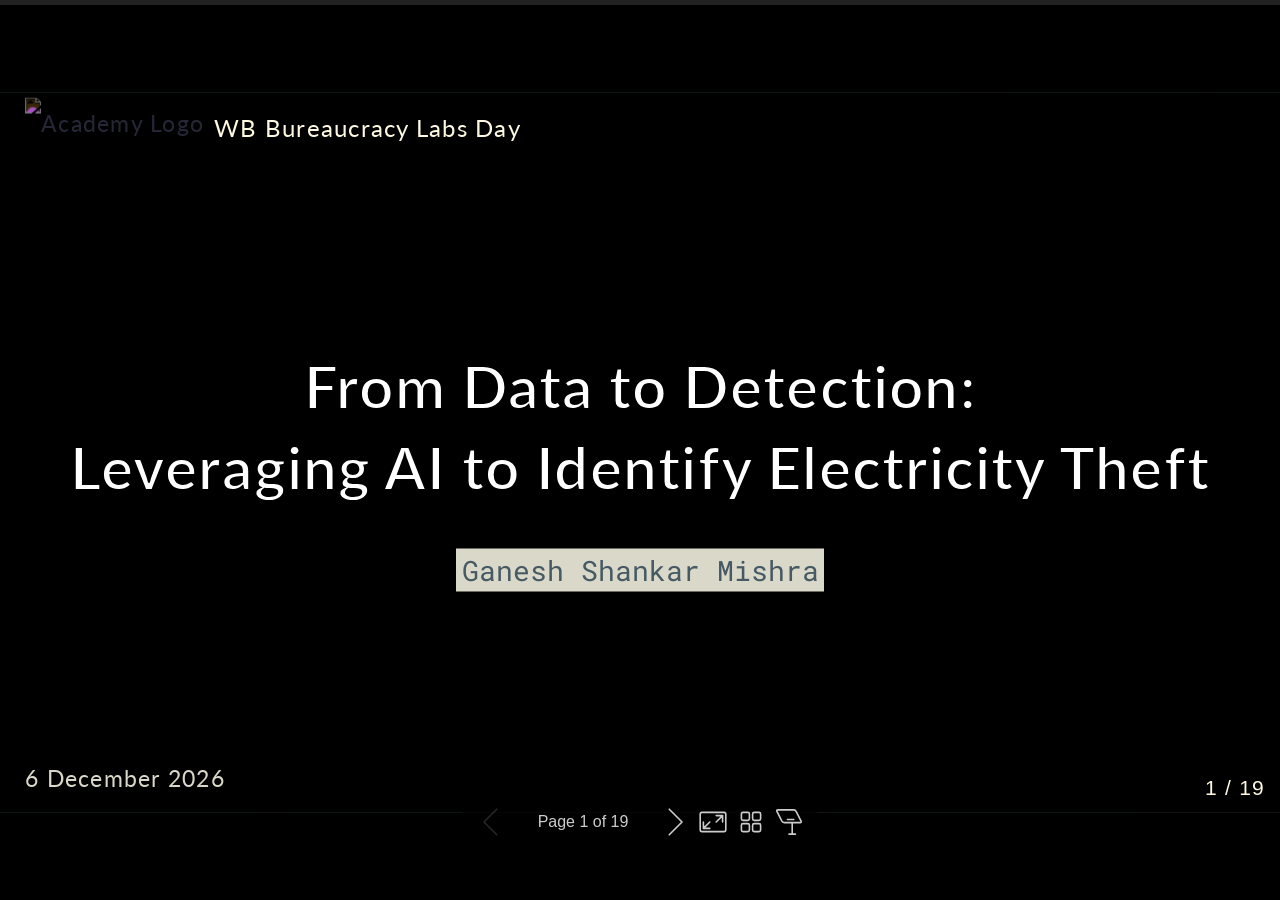
==== commit fcb007d9: "Update presentation via Dolphin service menu" ====
--- a/index.html
+++ b/index.html
@@ -1,4 +1,4 @@
-<!DOCTYPE html><html lang="en-US"><head><title>No presentation uploaded</title><meta property="og:title" content="No presentation uploaded"><meta charset="UTF-8"><meta name="viewport" content="width=device-width,height=device-height,initial-scale=1.0"><meta name="apple-mobile-web-app-capable" content="yes"><meta http-equiv="X-UA-Compatible" content="ie=edge"><meta property="og:type" content="website"><meta name="twitter:card" content="summary"><style>@media screen{body[data-bespoke-view=""] .bespoke-marp-parent>.bespoke-marp-osc>button,body[data-bespoke-view=next] .bespoke-marp-parent>.bespoke-marp-osc>button,body[data-bespoke-view=presenter] .bespoke-marp-presenter-container .bespoke-marp-presenter-info-container button,body[data-bespoke-view=presenter] .bespoke-marp-presenter-container .bespoke-marp-presenter-note-container button{appearance:none;background-color:initial;border:0;color:inherit;cursor:pointer;font-size:inherit;opacity:.8;outline:none;padding:0;transition:opacity .2s linear;-webkit-tap-highlight-color:transparent}body[data-bespoke-view=""] .bespoke-marp-parent>.bespoke-marp-osc>button:disabled,body[data-bespoke-view=next] .bespoke-marp-parent>.bespoke-marp-osc>button:disabled,body[data-bespoke-view=presenter] .bespoke-marp-presenter-container .bespoke-marp-presenter-info-container button:disabled,body[data-bespoke-view=presenter] .bespoke-marp-presenter-container .bespoke-marp-presenter-note-container button:disabled{cursor:not-allowed;opacity:.15!important}body[data-bespoke-view=""] .bespoke-marp-parent>.bespoke-marp-osc>button:hover,body[data-bespoke-view=next] .bespoke-marp-parent>.bespoke-marp-osc>button:hover,body[data-bespoke-view=presenter] .bespoke-marp-presenter-container .bespoke-marp-presenter-info-container button:hover,body[data-bespoke-view=presenter] .bespoke-marp-presenter-container .bespoke-marp-presenter-note-container button:hover{opacity:1}body[data-bespoke-view=""] .bespoke-marp-parent>.bespoke-marp-osc>button:hover:active,body[data-bespoke-view=next] .bespoke-marp-parent>.bespoke-marp-osc>button:hover:active,body[data-bespoke-view=presenter] .bespoke-marp-presenter-container .bespoke-marp-presenter-info-container button:hover:active,body[data-bespoke-view=presenter] .bespoke-marp-presenter-container .bespoke-marp-presenter-note-container button:hover:active{opacity:.6}body[data-bespoke-view=""] .bespoke-marp-parent>.bespoke-marp-osc>button:hover:not(:disabled),body[data-bespoke-view=next] .bespoke-marp-parent>.bespoke-marp-osc>button:hover:not(:disabled),body[data-bespoke-view=presenter] .bespoke-marp-presenter-container .bespoke-marp-presenter-info-container button:hover:not(:disabled),body[data-bespoke-view=presenter] .bespoke-marp-presenter-container .bespoke-marp-presenter-note-container button:hover:not(:disabled){transition:none}body[data-bespoke-view=""] .bespoke-marp-parent>.bespoke-marp-osc>button[data-bespoke-marp-osc=prev],body[data-bespoke-view=next] .bespoke-marp-parent>.bespoke-marp-osc>button[data-bespoke-marp-osc=prev],body[data-bespoke-view=presenter] .bespoke-marp-presenter-container .bespoke-marp-presenter-info-container button.bespoke-marp-presenter-info-page-prev{background:#0000 url("[data-uri]") no-repeat 50%;background-size:contain;overflow:hidden;text-indent:100%;white-space:nowrap}body[data-bespoke-view=""] .bespoke-marp-parent>.bespoke-marp-osc>button[data-bespoke-marp-osc=next],body[data-bespoke-view=next] .bespoke-marp-parent>.bespoke-marp-osc>button[data-bespoke-marp-osc=next],body[data-bespoke-view=presenter] .bespoke-marp-presenter-container .bespoke-marp-presenter-info-container button.bespoke-marp-presenter-info-page-next{background:#0000 url("[data-uri]") no-repeat 50%;background-size:contain;overflow:hidden;text-indent:100%;white-space:nowrap}body[data-bespoke-view=""] .bespoke-marp-parent>.bespoke-marp-osc>button[data-bespoke-marp-osc=fullscreen],body[data-bespoke-view=next] .bespoke-marp-parent>.bespoke-marp-osc>button[data-bespoke-marp-osc=fullscreen]{background:#0000 url("[data-uri]") no-repeat 50%;background-size:contain;overflow:hidden;text-indent:100%;white-space:nowrap}body[data-bespoke-view=""] .bespoke-marp-parent>.bespoke-marp-osc>button.exit[data-bespoke-marp-osc=fullscreen],body[data-bespoke-view=next] .bespoke-marp-parent>.bespoke-marp-osc>button.exit[data-bespoke-marp-osc=fullscreen]{background-image:url("[data-uri]")}body[data-bespoke-view=""] .bespoke-marp-parent>.bespoke-marp-osc>button[data-bespoke-marp-osc=presenter],body[data-bespoke-view=next] .bespoke-marp-parent>.bespoke-marp-osc>button[data-bespoke-marp-osc=presenter]{background:#0000 url("[data-uri]") no-repeat 50%;background-size:contain;overflow:hidden;text-indent:100%;white-space:nowrap}body[data-bespoke-view=presenter] .bespoke-marp-presenter-container .bespoke-marp-presenter-note-container button.bespoke-marp-presenter-note-bigger{background:#0000 url("[data-uri]") no-repeat 50%;background-size:contain;overflow:hidden;text-indent:100%;white-space:nowrap}body[data-bespoke-view=presenter] .bespoke-marp-presenter-container .bespoke-marp-presenter-note-container button.bespoke-marp-presenter-note-smaller{background:#0000 url("[data-uri]") no-repeat 50%;background-size:contain;overflow:hidden;text-indent:100%;white-space:nowrap}}@keyframes __bespoke_marp_transition_reduced_outgoing__{0%{opacity:1}to{opacity:0}}@keyframes __bespoke_marp_transition_reduced_incoming__{0%{mix-blend-mode:plus-lighter;opacity:0}to{mix-blend-mode:plus-lighter;opacity:1}}.bespoke-marp-note,.bespoke-marp-osc,.bespoke-progress-parent{display:none;transition:none}@media screen{::view-transition-group(*){animation-duration:var(--marp-bespoke-transition-animation-duration,.5s);animation-timing-function:ease}::view-transition-new(*),::view-transition-old(*){animation-delay:0s;animation-direction:var(--marp-bespoke-transition-animation-direction,normal);animation-duration:var(--marp-bespoke-transition-animation-duration,.5s);animation-fill-mode:both;animation-name:var(--marp-bespoke-transition-animation-name,var(--marp-bespoke-transition-animation-name-fallback,__bespoke_marp_transition_no_animation__));mix-blend-mode:normal}::view-transition-old(*){--marp-bespoke-transition-animation-name-fallback:__bespoke_marp_transition_reduced_outgoing__;animation-timing-function:ease}::view-transition-new(*){--marp-bespoke-transition-animation-name-fallback:__bespoke_marp_transition_reduced_incoming__;animation-timing-function:ease}::view-transition-new(root),::view-transition-old(root){animation-timing-function:linear}::view-transition-new(__bespoke_marp_transition_osc__),::view-transition-old(__bespoke_marp_transition_osc__){animation-duration:0s!important;animation-name:__bespoke_marp_transition_osc__!important}::view-transition-new(__bespoke_marp_transition_osc__){opacity:0!important}.bespoke-marp-transition-warming-up::view-transition-group(*),.bespoke-marp-transition-warming-up::view-transition-new(*),.bespoke-marp-transition-warming-up::view-transition-old(*){animation-play-state:paused!important}body,html{height:100%;margin:0}body{background:#000;overflow:hidden}svg.bespoke-marp-slide{content-visibility:hidden;opacity:0;pointer-events:none;z-index:-1}svg.bespoke-marp-slide:not(.bespoke-marp-active) *{view-transition-name:none!important}svg.bespoke-marp-slide.bespoke-marp-active{content-visibility:visible;opacity:1;pointer-events:auto;z-index:0}svg.bespoke-marp-slide.bespoke-marp-active.bespoke-marp-active-ready *{animation-name:__bespoke_marp__!important}@supports not (content-visibility:hidden){svg.bespoke-marp-slide[data-bespoke-marp-load=hideable]{display:none}svg.bespoke-marp-slide[data-bespoke-marp-load=hideable].bespoke-marp-active{display:block}}}@media screen and (prefers-reduced-motion:reduce){svg.bespoke-marp-slide *{view-transition-name:none!important}}@media screen{[data-bespoke-marp-fragment=inactive]{visibility:hidden}body[data-bespoke-view=""] .bespoke-marp-parent,body[data-bespoke-view=next] .bespoke-marp-parent{inset:0;position:absolute}body[data-bespoke-view=""] .bespoke-marp-parent>.bespoke-marp-osc,body[data-bespoke-view=next] .bespoke-marp-parent>.bespoke-marp-osc{background:#000000a6;border-radius:7px;bottom:50px;color:#fff;contain:paint;display:block;font-family:Helvetica,Arial,sans-serif;font-size:16px;left:50%;line-height:0;opacity:1;padding:12px;position:absolute;touch-action:manipulation;transform:translateX(-50%);transition:opacity .2s linear;-webkit-user-select:none;user-select:none;white-space:nowrap;will-change:transform;z-index:1;view-transition-name:__bespoke_marp_transition_osc__}body[data-bespoke-view=""] .bespoke-marp-parent>.bespoke-marp-osc>*,body[data-bespoke-view=next] .bespoke-marp-parent>.bespoke-marp-osc>*{margin-left:6px}body[data-bespoke-view=""] .bespoke-marp-parent>.bespoke-marp-osc>:first-child,body[data-bespoke-view=next] .bespoke-marp-parent>.bespoke-marp-osc>:first-child{margin-left:0}body[data-bespoke-view=""] .bespoke-marp-parent>.bespoke-marp-osc>span,body[data-bespoke-view=next] .bespoke-marp-parent>.bespoke-marp-osc>span{opacity:.8}body[data-bespoke-view=""] .bespoke-marp-parent>.bespoke-marp-osc>span[data-bespoke-marp-osc=page],body[data-bespoke-view=next] .bespoke-marp-parent>.bespoke-marp-osc>span[data-bespoke-marp-osc=page]{display:inline-block;min-width:140px;text-align:center}body[data-bespoke-view=""] .bespoke-marp-parent>.bespoke-marp-osc>button[data-bespoke-marp-osc=fullscreen],body[data-bespoke-view=""] .bespoke-marp-parent>.bespoke-marp-osc>button[data-bespoke-marp-osc=next],body[data-bespoke-view=""] .bespoke-marp-parent>.bespoke-marp-osc>button[data-bespoke-marp-osc=presenter],body[data-bespoke-view=""] .bespoke-marp-parent>.bespoke-marp-osc>button[data-bespoke-marp-osc=prev],body[data-bespoke-view=next] .bespoke-marp-parent>.bespoke-marp-osc>button[data-bespoke-marp-osc=fullscreen],body[data-bespoke-view=next] .bespoke-marp-parent>.bespoke-marp-osc>button[data-bespoke-marp-osc=next],body[data-bespoke-view=next] .bespoke-marp-parent>.bespoke-marp-osc>button[data-bespoke-marp-osc=presenter],body[data-bespoke-view=next] .bespoke-marp-parent>.bespoke-marp-osc>button[data-bespoke-marp-osc=prev]{height:32px;line-height:32px;width:32px}body[data-bespoke-view=""] .bespoke-marp-parent.bespoke-marp-inactive,body[data-bespoke-view=next] .bespoke-marp-parent.bespoke-marp-inactive{cursor:none}body[data-bespoke-view=""] .bespoke-marp-parent.bespoke-marp-inactive>.bespoke-marp-osc,body[data-bespoke-view=next] .bespoke-marp-parent.bespoke-marp-inactive>.bespoke-marp-osc{opacity:0;pointer-events:none}body[data-bespoke-view=""] svg.bespoke-marp-slide,body[data-bespoke-view=next] svg.bespoke-marp-slide{height:100%;left:0;position:absolute;top:0;width:100%}body[data-bespoke-view=""] .bespoke-progress-parent{background:#222;display:flex;height:5px;width:100%}body[data-bespoke-view=""] .bespoke-progress-parent+.bespoke-marp-parent{top:5px}body[data-bespoke-view=""] .bespoke-progress-parent .bespoke-progress-bar{background:#0288d1;flex:0 0 0;transition:flex-basis .2s cubic-bezier(0,1,1,1)}body[data-bespoke-view=next]{background:#0000}body[data-bespoke-view=presenter]{background:#161616}body[data-bespoke-view=presenter] .bespoke-marp-presenter-container{display:grid;font-family:Helvetica,Arial,sans-serif;grid-template:"current dragbar next" minmax(140px,1fr) "current dragbar note" 2fr "info    dragbar note" 3em;grid-template-columns:minmax(3px,var(--bespoke-marp-presenter-split-ratio,66%)) 0 minmax(3px,1fr);height:100%;left:0;position:absolute;top:0;width:100%}body[data-bespoke-view=presenter] .bespoke-marp-presenter-container .bespoke-marp-parent{grid-area:current;overflow:hidden;position:relative}body[data-bespoke-view=presenter] .bespoke-marp-presenter-container .bespoke-marp-parent svg.bespoke-marp-slide{height:calc(100% - 40px);left:20px;pointer-events:none;position:absolute;top:20px;-webkit-user-select:none;user-select:none;width:calc(100% - 40px)}body[data-bespoke-view=presenter] .bespoke-marp-presenter-container .bespoke-marp-parent svg.bespoke-marp-slide.bespoke-marp-active{filter:drop-shadow(0 3px 10px rgba(0,0,0,.5))}body[data-bespoke-view=presenter] .bespoke-marp-presenter-container .bespoke-marp-presenter-dragbar-container{background:#0288d1;cursor:col-resize;grid-area:dragbar;margin-left:-3px;opacity:0;position:relative;transition:opacity .4s linear .1s;width:6px;z-index:10}body[data-bespoke-view=presenter] .bespoke-marp-presenter-container .bespoke-marp-presenter-dragbar-container:hover{opacity:1}body[data-bespoke-view=presenter] .bespoke-marp-presenter-container .bespoke-marp-presenter-dragbar-container.active{opacity:1;transition-delay:0s}body[data-bespoke-view=presenter] .bespoke-marp-presenter-container .bespoke-marp-presenter-next-container{background:#222;cursor:pointer;display:none;grid-area:next;overflow:hidden;position:relative}body[data-bespoke-view=presenter] .bespoke-marp-presenter-container .bespoke-marp-presenter-next-container.active{display:block}body[data-bespoke-view=presenter] .bespoke-marp-presenter-container .bespoke-marp-presenter-next-container iframe.bespoke-marp-presenter-next{background:#0000;border:0;display:block;filter:drop-shadow(0 3px 10px rgba(0,0,0,.5));height:calc(100% - 40px);left:20px;pointer-events:none;position:absolute;top:20px;-webkit-user-select:none;user-select:none;width:calc(100% - 40px)}body[data-bespoke-view=presenter] .bespoke-marp-presenter-container .bespoke-marp-presenter-note-container{background:#222;color:#eee;grid-area:note;position:relative;z-index:1}body[data-bespoke-view=presenter] .bespoke-marp-presenter-container .bespoke-marp-presenter-note-container button{height:1.5em;line-height:1.5em;width:1.5em}body[data-bespoke-view=presenter] .bespoke-marp-presenter-container .bespoke-marp-presenter-note-container .bespoke-marp-presenter-note-wrapper{display:block;inset:0;position:absolute}body[data-bespoke-view=presenter] .bespoke-marp-presenter-container .bespoke-marp-presenter-note-container .bespoke-marp-presenter-note-buttons{background:#000000a6;border-radius:4px;bottom:0;display:flex;gap:4px;margin:12px;opacity:0;padding:6px;pointer-events:none;position:absolute;right:0;transition:opacity .2s linear}body[data-bespoke-view=presenter] .bespoke-marp-presenter-container .bespoke-marp-presenter-note-container .bespoke-marp-presenter-note-buttons:focus-within,body[data-bespoke-view=presenter] .bespoke-marp-presenter-container .bespoke-marp-presenter-note-container .bespoke-marp-presenter-note-wrapper:focus-within+.bespoke-marp-presenter-note-buttons,body[data-bespoke-view=presenter] .bespoke-marp-presenter-container .bespoke-marp-presenter-note-container:hover .bespoke-marp-presenter-note-buttons{opacity:1;pointer-events:auto}body[data-bespoke-view=presenter] .bespoke-marp-presenter-container .bespoke-marp-presenter-note-container .bespoke-marp-note{box-sizing:border-box;font-size:calc(1.1em*var(--bespoke-marp-note-font-scale, 1));height:calc(100% - 40px);margin:20px;overflow:auto;padding-right:3px;white-space:pre-wrap;width:calc(100% - 40px);word-wrap:break-word;scrollbar-color:#eeeeee80 #0000;scrollbar-width:thin}body[data-bespoke-view=presenter] .bespoke-marp-presenter-container .bespoke-marp-presenter-note-container .bespoke-marp-note::-webkit-scrollbar{width:6px}body[data-bespoke-view=presenter] .bespoke-marp-presenter-container .bespoke-marp-presenter-note-container .bespoke-marp-note::-webkit-scrollbar-track{background:#0000}body[data-bespoke-view=presenter] .bespoke-marp-presenter-container .bespoke-marp-presenter-note-container .bespoke-marp-note::-webkit-scrollbar-thumb{background:#eeeeee80;border-radius:6px}body[data-bespoke-view=presenter] .bespoke-marp-presenter-container .bespoke-marp-presenter-note-container .bespoke-marp-note:empty{pointer-events:none}body[data-bespoke-view=presenter] .bespoke-marp-presenter-container .bespoke-marp-presenter-note-container .bespoke-marp-note.active{display:block}body[data-bespoke-view=presenter] .bespoke-marp-presenter-container .bespoke-marp-presenter-note-container .bespoke-marp-note p:first-child{margin-top:0}body[data-bespoke-view=presenter] .bespoke-marp-presenter-container .bespoke-marp-presenter-note-container .bespoke-marp-note p:last-child{margin-bottom:0}body[data-bespoke-view=presenter] .bespoke-marp-presenter-container .bespoke-marp-presenter-info-container{align-items:center;box-sizing:border-box;color:#eee;display:flex;flex-wrap:nowrap;grid-area:info;justify-content:center;overflow:hidden;padding:0 10px}body[data-bespoke-view=presenter] .bespoke-marp-presenter-container .bespoke-marp-presenter-info-container .bespoke-marp-presenter-info-page,body[data-bespoke-view=presenter] .bespoke-marp-presenter-container .bespoke-marp-presenter-info-container .bespoke-marp-presenter-info-time,body[data-bespoke-view=presenter] .bespoke-marp-presenter-container .bespoke-marp-presenter-info-container .bespoke-marp-presenter-info-timer{box-sizing:border-box;display:block;padding:0 10px;white-space:nowrap;width:100%}body[data-bespoke-view=presenter] .bespoke-marp-presenter-container .bespoke-marp-presenter-info-container button{height:1.5em;line-height:1.5em;width:1.5em}body[data-bespoke-view=presenter] .bespoke-marp-presenter-container .bespoke-marp-presenter-info-container .bespoke-marp-presenter-info-page{order:2;text-align:center}body[data-bespoke-view=presenter] .bespoke-marp-presenter-container .bespoke-marp-presenter-info-container .bespoke-marp-presenter-info-page .bespoke-marp-presenter-info-page-text{display:inline-block;min-width:120px;text-align:center}body[data-bespoke-view=presenter] .bespoke-marp-presenter-container .bespoke-marp-presenter-info-container .bespoke-marp-presenter-info-time{color:#999;order:1;text-align:left}body[data-bespoke-view=presenter] .bespoke-marp-presenter-container .bespoke-marp-presenter-info-container .bespoke-marp-presenter-info-timer{color:#999;order:3;text-align:right}body[data-bespoke-view=presenter] .bespoke-marp-presenter-container .bespoke-marp-presenter-info-container .bespoke-marp-presenter-info-timer:hover{cursor:pointer}}@media print{.bespoke-marp-presenter-info-container,.bespoke-marp-presenter-next-container,.bespoke-marp-presenter-note-container{display:none}}</style><style>@charset "UTF-8";@import "https://fonts.bunny.net/css?family=Lato:400,900|Roboto+Mono:400,700&display=swap";div#\:\$p > svg > foreignObject > section{width:1280px;height:720px;box-sizing:border-box;overflow:hidden;position:relative;scroll-snap-align:center center;-webkit-text-size-adjust:100%;text-size-adjust:100%}div#\:\$p > svg > foreignObject > section::after{bottom:0;content:attr(data-marpit-pagination);padding:inherit;pointer-events:none;position:absolute;right:0}div#\:\$p > svg > foreignObject > section:not([data-marpit-pagination])::after{display:none}div#\:\$p > svg > foreignObject > section :is(h1, marp-h1){font-size:2em;margin-block:0.67em}div#\:\$p > svg > foreignObject > section video::-webkit-media-controls{will-change:transform}@page {size:1280px 720px;margin:0}@media print{html, body{background-color:#fff;margin:0;page-break-inside:avoid;break-inside:avoid-page}div#\:\$p > svg > foreignObject > section{page-break-before:always;break-before:page}div#\:\$p > svg > foreignObject > section, div#\:\$p > svg > foreignObject > section *{-webkit-print-color-adjust:exact!important;animation-delay:0s!important;animation-duration:0s!important;color-adjust:exact!important;print-color-adjust:exact!important;transition:none!important}div#\:\$p > svg[data-marpit-svg]{display:block;height:100vh;width:100vw}}div#\:\$p > svg > foreignObject > :where(section){container-type:size}div#\:\$p > svg > foreignObject > section img[data-marp-twemoji]{background:transparent;height:1em;margin:0 .05em 0 .1em;vertical-align:-.1em;width:1em}/*!
+<!DOCTYPE html><html lang="en-US"><head><title>&lt;!--fit--&gt; &lt;span style=&quot;color: white; -webkit-text-stroke: 2px black;&quot;&gt;From Data to Detection:&lt;br&gt; Leveraging AI to Identify Electricity Theft&lt;/span&gt;</title><meta property="og:title" content="&lt;!--fit--&gt; &lt;span style=&quot;color: white; -webkit-text-stroke: 2px black;&quot;&gt;From Data to Detection:&lt;br&gt; Leveraging AI to Identify Electricity Theft&lt;/span&gt;"><meta charset="UTF-8"><meta name="viewport" content="width=device-width,height=device-height,initial-scale=1.0"><meta name="apple-mobile-web-app-capable" content="yes"><meta http-equiv="X-UA-Compatible" content="ie=edge"><meta property="og:type" content="website"><meta name="twitter:card" content="summary"><style>@media screen{body[data-bespoke-view=""] .bespoke-marp-parent>.bespoke-marp-osc>button,body[data-bespoke-view=next] .bespoke-marp-parent>.bespoke-marp-osc>button,body[data-bespoke-view=overview] button.bespoke-marp-overview-close,body[data-bespoke-view=presenter] .bespoke-marp-presenter-container .bespoke-marp-presenter-info-container .bespoke-marp-presenter-info-page-area .bespoke-marp-presenter-info-page,body[data-bespoke-view=presenter] .bespoke-marp-presenter-container .bespoke-marp-presenter-info-container button,body[data-bespoke-view=presenter] .bespoke-marp-presenter-container .bespoke-marp-presenter-note-container button{appearance:none;background-color:initial;border:0;color:inherit;cursor:pointer;font-size:inherit;opacity:.8;outline:none;padding:0;transition:opacity .2s linear;-webkit-tap-highlight-color:transparent}body[data-bespoke-view=""] .bespoke-marp-parent>.bespoke-marp-osc>button:disabled,body[data-bespoke-view=next] .bespoke-marp-parent>.bespoke-marp-osc>button:disabled,body[data-bespoke-view=overview] button.bespoke-marp-overview-close:disabled,body[data-bespoke-view=presenter] .bespoke-marp-presenter-container .bespoke-marp-presenter-info-container .bespoke-marp-presenter-info-page-area .bespoke-marp-presenter-info-page:disabled,body[data-bespoke-view=presenter] .bespoke-marp-presenter-container .bespoke-marp-presenter-info-container button:disabled,body[data-bespoke-view=presenter] .bespoke-marp-presenter-container .bespoke-marp-presenter-note-container button:disabled{cursor:not-allowed;opacity:.15!important}body[data-bespoke-view=""] .bespoke-marp-parent>.bespoke-marp-osc>button:hover,body[data-bespoke-view=next] .bespoke-marp-parent>.bespoke-marp-osc>button:hover,body[data-bespoke-view=overview] button.bespoke-marp-overview-close:hover,body[data-bespoke-view=presenter] .bespoke-marp-presenter-container .bespoke-marp-presenter-info-container .bespoke-marp-presenter-info-page-area .bespoke-marp-presenter-info-page:hover,body[data-bespoke-view=presenter] .bespoke-marp-presenter-container .bespoke-marp-presenter-info-container button:hover,body[data-bespoke-view=presenter] .bespoke-marp-presenter-container .bespoke-marp-presenter-note-container button:hover{opacity:1}body[data-bespoke-view=""] .bespoke-marp-parent>.bespoke-marp-osc>button:hover:active,body[data-bespoke-view=next] .bespoke-marp-parent>.bespoke-marp-osc>button:hover:active,body[data-bespoke-view=overview] button.bespoke-marp-overview-close:hover:active,body[data-bespoke-view=presenter] .bespoke-marp-presenter-container .bespoke-marp-presenter-info-container .bespoke-marp-presenter-info-page-area .bespoke-marp-presenter-info-page:hover:active,body[data-bespoke-view=presenter] .bespoke-marp-presenter-container .bespoke-marp-presenter-info-container button:hover:active,body[data-bespoke-view=presenter] .bespoke-marp-presenter-container .bespoke-marp-presenter-note-container button:hover:active{opacity:.6}body[data-bespoke-view=""] .bespoke-marp-parent>.bespoke-marp-osc>button:hover:not(:disabled),body[data-bespoke-view=next] .bespoke-marp-parent>.bespoke-marp-osc>button:hover:not(:disabled),body[data-bespoke-view=overview] button.bespoke-marp-overview-close:hover:not(:disabled),body[data-bespoke-view=presenter] .bespoke-marp-presenter-container .bespoke-marp-presenter-info-container .bespoke-marp-presenter-info-page-area .bespoke-marp-presenter-info-page:hover:not(:disabled),body[data-bespoke-view=presenter] .bespoke-marp-presenter-container .bespoke-marp-presenter-info-container button:hover:not(:disabled),body[data-bespoke-view=presenter] .bespoke-marp-presenter-container .bespoke-marp-presenter-note-container button:hover:not(:disabled){transition:none}body[data-bespoke-view=""] .bespoke-marp-parent>.bespoke-marp-osc>button[data-bespoke-marp-osc=prev],body[data-bespoke-view=next] .bespoke-marp-parent>.bespoke-marp-osc>button[data-bespoke-marp-osc=prev],body[data-bespoke-view=presenter] .bespoke-marp-presenter-container .bespoke-marp-presenter-info-container button.bespoke-marp-presenter-info-page-prev{background:#0000 url("[data-uri]") no-repeat 50%;background-size:contain;overflow:hidden;text-indent:100%;white-space:nowrap}body[data-bespoke-view=""] .bespoke-marp-parent>.bespoke-marp-osc>button[data-bespoke-marp-osc=next],body[data-bespoke-view=next] .bespoke-marp-parent>.bespoke-marp-osc>button[data-bespoke-marp-osc=next],body[data-bespoke-view=presenter] .bespoke-marp-presenter-container .bespoke-marp-presenter-info-container button.bespoke-marp-presenter-info-page-next{background:#0000 url("[data-uri]") no-repeat 50%;background-size:contain;overflow:hidden;text-indent:100%;white-space:nowrap}body[data-bespoke-view=""] .bespoke-marp-parent>.bespoke-marp-osc>button[data-bespoke-marp-osc=fullscreen],body[data-bespoke-view=next] .bespoke-marp-parent>.bespoke-marp-osc>button[data-bespoke-marp-osc=fullscreen]{background:#0000 url("[data-uri]") no-repeat 50%;background-size:contain;overflow:hidden;text-indent:100%;white-space:nowrap}body[data-bespoke-view=""] .bespoke-marp-parent>.bespoke-marp-osc>button.exit[data-bespoke-marp-osc=fullscreen],body[data-bespoke-view=next] .bespoke-marp-parent>.bespoke-marp-osc>button.exit[data-bespoke-marp-osc=fullscreen]{background-image:url("[data-uri]")}body[data-bespoke-view=""] .bespoke-marp-parent>.bespoke-marp-osc>button[data-bespoke-marp-osc=presenter],body[data-bespoke-view=next] .bespoke-marp-parent>.bespoke-marp-osc>button[data-bespoke-marp-osc=presenter]{background:#0000 url("[data-uri]") no-repeat 50%;background-size:contain;overflow:hidden;text-indent:100%;white-space:nowrap}body[data-bespoke-view=overview] button.bespoke-marp-overview-close,body[data-bespoke-view=presenter] .bespoke-marp-presenter-container .bespoke-marp-presenter-note-container button.bespoke-marp-presenter-note-bigger{background:#0000 url("[data-uri]") no-repeat 50%;background-size:contain;overflow:hidden;text-indent:100%;white-space:nowrap}body[data-bespoke-view=presenter] .bespoke-marp-presenter-container .bespoke-marp-presenter-note-container button.bespoke-marp-presenter-note-smaller{background:#0000 url("[data-uri]") no-repeat 50%;background-size:contain;overflow:hidden;text-indent:100%;white-space:nowrap}body[data-bespoke-view=""] .bespoke-marp-parent>.bespoke-marp-osc>button[data-bespoke-marp-osc=overview],body[data-bespoke-view=next] .bespoke-marp-parent>.bespoke-marp-osc>button[data-bespoke-marp-osc=overview]{background:#0000 url("[data-uri]") no-repeat 50%;background-size:contain;overflow:hidden;text-indent:100%;white-space:nowrap}}@keyframes __bespoke_marp_transition_reduced_outgoing__{0%{opacity:1}to{opacity:0}}@keyframes __bespoke_marp_transition_reduced_incoming__{0%{mix-blend-mode:plus-lighter;opacity:0}to{mix-blend-mode:plus-lighter;opacity:1}}.bespoke-marp-note,.bespoke-marp-osc,.bespoke-progress-parent{display:none;transition:none}@media screen{::view-transition-group(*){animation-duration:var(--marp-bespoke-transition-animation-duration,.5s);animation-timing-function:ease}::view-transition-new(*),::view-transition-old(*){animation-delay:0s;animation-direction:var(--marp-bespoke-transition-animation-direction,normal);animation-duration:var(--marp-bespoke-transition-animation-duration,.5s);animation-fill-mode:both;animation-name:var(--marp-bespoke-transition-animation-name,var(--marp-bespoke-transition-animation-name-fallback,__bespoke_marp_transition_no_animation__));mix-blend-mode:normal}::view-transition-old(*){--marp-bespoke-transition-animation-name-fallback:__bespoke_marp_transition_reduced_outgoing__;animation-timing-function:ease}::view-transition-new(*){--marp-bespoke-transition-animation-name-fallback:__bespoke_marp_transition_reduced_incoming__;animation-timing-function:ease}::view-transition-new(root),::view-transition-old(root){animation-timing-function:linear}::view-transition-new(__bespoke_marp_transition_osc__),::view-transition-old(__bespoke_marp_transition_osc__){animation-duration:0s!important;animation-name:__bespoke_marp_transition_osc__!important}::view-transition-new(__bespoke_marp_transition_osc__){opacity:0!important}.bespoke-marp-transition-warming-up::view-transition-group(*),.bespoke-marp-transition-warming-up::view-transition-new(*),.bespoke-marp-transition-warming-up::view-transition-old(*){animation-play-state:paused!important}body,html{height:100%;margin:0}body{background:#000;overflow:hidden}svg.bespoke-marp-slide{content-visibility:hidden;interactivity:inert;opacity:0;pointer-events:none;z-index:-1}svg.bespoke-marp-slide:not(.bespoke-marp-active) *{view-transition-name:none!important}svg.bespoke-marp-slide.bespoke-marp-active{content-visibility:visible;interactivity:auto;opacity:1;pointer-events:auto;z-index:0}svg.bespoke-marp-slide.bespoke-marp-active.bespoke-marp-active-ready *{animation-name:__bespoke_marp__!important}@supports not (content-visibility:hidden){svg.bespoke-marp-slide[data-bespoke-marp-load=hideable]{display:none}svg.bespoke-marp-slide[data-bespoke-marp-load=hideable].bespoke-marp-active{display:block}}}@media screen and (prefers-reduced-motion:reduce){svg.bespoke-marp-slide *{view-transition-name:none!important}}@media screen{[data-bespoke-marp-fragment=inactive]{visibility:hidden}body[data-bespoke-view=""] .bespoke-marp-parent,body[data-bespoke-view=next] .bespoke-marp-parent{inset:0;position:absolute}body[data-bespoke-view=""] .bespoke-marp-parent>.bespoke-marp-osc,body[data-bespoke-view=next] .bespoke-marp-parent>.bespoke-marp-osc{background:#000000a6;border-radius:7px;bottom:50px;color:#fff;contain:paint;display:block;font-family:Helvetica,Arial,sans-serif;font-size:16px;left:50%;line-height:0;opacity:1;padding:12px;position:absolute;touch-action:manipulation;transform:translateX(-50%);transition:opacity .2s linear;-webkit-user-select:none;user-select:none;view-transition-name:__bespoke_marp_transition_osc__;white-space:nowrap;will-change:transform;z-index:1}body[data-bespoke-view=""] .bespoke-marp-parent>.bespoke-marp-osc>:where(*),body[data-bespoke-view=next] .bespoke-marp-parent>.bespoke-marp-osc>:where(*){margin-left:6px}body[data-bespoke-view=""] .bespoke-marp-parent>.bespoke-marp-osc>:where(*):where(:first-child),body[data-bespoke-view=next] .bespoke-marp-parent>.bespoke-marp-osc>:where(*):where(:first-child){margin-left:0}body[data-bespoke-view=""] .bespoke-marp-parent>.bespoke-marp-osc>span,body[data-bespoke-view=next] .bespoke-marp-parent>.bespoke-marp-osc>span{opacity:.8}body[data-bespoke-view=""] .bespoke-marp-parent>.bespoke-marp-osc>span[data-bespoke-marp-osc=page],body[data-bespoke-view=next] .bespoke-marp-parent>.bespoke-marp-osc>span[data-bespoke-marp-osc=page]{display:inline-block;min-width:140px;text-align:center}body[data-bespoke-view=""] .bespoke-marp-parent>.bespoke-marp-osc>button[data-bespoke-marp-osc=fullscreen],body[data-bespoke-view=""] .bespoke-marp-parent>.bespoke-marp-osc>button[data-bespoke-marp-osc=next],body[data-bespoke-view=""] .bespoke-marp-parent>.bespoke-marp-osc>button[data-bespoke-marp-osc=overview],body[data-bespoke-view=""] .bespoke-marp-parent>.bespoke-marp-osc>button[data-bespoke-marp-osc=presenter],body[data-bespoke-view=""] .bespoke-marp-parent>.bespoke-marp-osc>button[data-bespoke-marp-osc=prev],body[data-bespoke-view=next] .bespoke-marp-parent>.bespoke-marp-osc>button[data-bespoke-marp-osc=fullscreen],body[data-bespoke-view=next] .bespoke-marp-parent>.bespoke-marp-osc>button[data-bespoke-marp-osc=next],body[data-bespoke-view=next] .bespoke-marp-parent>.bespoke-marp-osc>button[data-bespoke-marp-osc=overview],body[data-bespoke-view=next] .bespoke-marp-parent>.bespoke-marp-osc>button[data-bespoke-marp-osc=presenter],body[data-bespoke-view=next] .bespoke-marp-parent>.bespoke-marp-osc>button[data-bespoke-marp-osc=prev]{height:32px;line-height:32px;width:32px}body[data-bespoke-view=""] .bespoke-marp-parent.bespoke-marp-inactive,body[data-bespoke-view=next] .bespoke-marp-parent.bespoke-marp-inactive{cursor:none}body[data-bespoke-view=""] .bespoke-marp-parent.bespoke-marp-inactive>.bespoke-marp-osc,body[data-bespoke-view=next] .bespoke-marp-parent.bespoke-marp-inactive>.bespoke-marp-osc{opacity:0;pointer-events:none}body[data-bespoke-view=""] svg.bespoke-marp-slide,body[data-bespoke-view=next] svg.bespoke-marp-slide{height:100%;left:0;position:absolute;top:0;width:100%}body[data-bespoke-view=""] .bespoke-progress-parent{background:#222;display:flex;height:5px;width:100%}body[data-bespoke-view=""] .bespoke-progress-parent+:where(.bespoke-marp-parent){top:5px}body[data-bespoke-view=""] .bespoke-progress-parent .bespoke-progress-bar{background:#0288d1;flex:0 0 0;transition:flex-basis .2s cubic-bezier(0,1,1,1)}body[data-bespoke-view=next]{background:#0000}body[data-bespoke-view=presenter]{background:#161616}body[data-bespoke-view=presenter] .bespoke-marp-presenter-container{display:grid;font-family:Helvetica,Arial,sans-serif;grid-template:"current dragbar next" minmax(140px,1fr) "current dragbar note" 2fr "info    dragbar note" 3em;grid-template-columns:minmax(3px,var(--bespoke-marp-presenter-split-ratio,66%)) 0 minmax(3px,1fr);height:100%;left:0;position:absolute;top:0;width:100%}body[data-bespoke-view=presenter] .bespoke-marp-presenter-container :where(.bespoke-marp-parent){grid-area:current;overflow:hidden;position:relative}body[data-bespoke-view=presenter] .bespoke-marp-presenter-container :where(.bespoke-marp-parent) :where(svg.bespoke-marp-slide){height:calc(100% - 40px);left:20px;pointer-events:none;position:absolute;top:20px;-webkit-user-select:none;user-select:none;width:calc(100% - 40px)}body[data-bespoke-view=presenter] .bespoke-marp-presenter-container :where(.bespoke-marp-parent) :where(svg.bespoke-marp-slide).bespoke-marp-active{filter:drop-shadow(0 3px 10px rgba(0,0,0,.5))}body[data-bespoke-view=presenter] .bespoke-marp-presenter-container .bespoke-marp-presenter-dragbar-container{background:#0288d1;cursor:col-resize;grid-area:dragbar;margin-left:-3px;opacity:0;position:relative;transition:opacity .4s linear .1s;width:6px;z-index:10}body[data-bespoke-view=presenter] .bespoke-marp-presenter-container .bespoke-marp-presenter-dragbar-container:hover{opacity:1}body[data-bespoke-view=presenter] .bespoke-marp-presenter-container .bespoke-marp-presenter-dragbar-container.active{opacity:1;transition-delay:0s}body[data-bespoke-view=presenter] .bespoke-marp-presenter-container .bespoke-marp-presenter-next-container{background:#222;cursor:pointer;display:none;grid-area:next;overflow:hidden;position:relative}body[data-bespoke-view=presenter] .bespoke-marp-presenter-container .bespoke-marp-presenter-next-container.active{display:block}body[data-bespoke-view=presenter] .bespoke-marp-presenter-container .bespoke-marp-presenter-next-container iframe.bespoke-marp-presenter-next{background:#0000;border:0;display:block;filter:drop-shadow(0 3px 10px rgba(0,0,0,.5));height:calc(100% - 40px);left:20px;pointer-events:none;position:absolute;interactivity:inert;top:20px;-webkit-user-select:none;user-select:none;width:calc(100% - 40px)}body[data-bespoke-view=presenter] .bespoke-marp-presenter-container .bespoke-marp-presenter-note-container{background:#222;color:#eee;grid-area:note;position:relative;z-index:1}body[data-bespoke-view=presenter] .bespoke-marp-presenter-container .bespoke-marp-presenter-note-container button{height:1.5em;line-height:1.5em;width:1.5em}body[data-bespoke-view=presenter] .bespoke-marp-presenter-container .bespoke-marp-presenter-note-container .bespoke-marp-presenter-note-wrapper{display:block;inset:0;position:absolute}body[data-bespoke-view=presenter] .bespoke-marp-presenter-container .bespoke-marp-presenter-note-container .bespoke-marp-presenter-note-buttons{background:#000000a6;border-radius:4px;bottom:0;display:flex;gap:4px;margin:12px;opacity:0;padding:6px;pointer-events:none;position:absolute;right:0;transition:opacity .2s linear}body[data-bespoke-view=presenter] .bespoke-marp-presenter-container .bespoke-marp-presenter-note-container .bespoke-marp-presenter-note-buttons:focus-within,body[data-bespoke-view=presenter] .bespoke-marp-presenter-container .bespoke-marp-presenter-note-container .bespoke-marp-presenter-note-wrapper:focus-within+.bespoke-marp-presenter-note-buttons,body[data-bespoke-view=presenter] .bespoke-marp-presenter-container .bespoke-marp-presenter-note-container:hover .bespoke-marp-presenter-note-buttons{opacity:1;pointer-events:auto}body[data-bespoke-view=presenter] .bespoke-marp-presenter-container .bespoke-marp-presenter-note-container .bespoke-marp-note{box-sizing:border-box;font-size:calc(1.1em*var(--bespoke-marp-note-font-scale, 1));height:calc(100% - 40px);margin:20px;overflow:auto;padding-right:3px;white-space:pre-wrap;width:calc(100% - 40px);word-wrap:break-word;scrollbar-color:#eeeeee80 #0000;scrollbar-width:thin}body[data-bespoke-view=presenter] .bespoke-marp-presenter-container .bespoke-marp-presenter-note-container .bespoke-marp-note::-webkit-scrollbar{width:6px}body[data-bespoke-view=presenter] .bespoke-marp-presenter-container .bespoke-marp-presenter-note-container .bespoke-marp-note::-webkit-scrollbar-track{background:#0000}body[data-bespoke-view=presenter] .bespoke-marp-presenter-container .bespoke-marp-presenter-note-container .bespoke-marp-note::-webkit-scrollbar-thumb{background:#eeeeee80;border-radius:6px}body[data-bespoke-view=presenter] .bespoke-marp-presenter-container .bespoke-marp-presenter-note-container .bespoke-marp-note:empty{pointer-events:none}body[data-bespoke-view=presenter] .bespoke-marp-presenter-container .bespoke-marp-presenter-note-container .bespoke-marp-note.active{display:block}body[data-bespoke-view=presenter] .bespoke-marp-presenter-container .bespoke-marp-presenter-note-container .bespoke-marp-note p:first-child{margin-top:0}body[data-bespoke-view=presenter] .bespoke-marp-presenter-container .bespoke-marp-presenter-note-container .bespoke-marp-note p:last-child{margin-bottom:0}body[data-bespoke-view=presenter] .bespoke-marp-presenter-container .bespoke-marp-presenter-info-container{align-items:center;box-sizing:border-box;color:#eee;display:flex;flex-wrap:nowrap;grid-area:info;justify-content:center;overflow:hidden;padding:0 10px}body[data-bespoke-view=presenter] .bespoke-marp-presenter-container .bespoke-marp-presenter-info-container .bespoke-marp-presenter-info-page-area,body[data-bespoke-view=presenter] .bespoke-marp-presenter-container .bespoke-marp-presenter-info-container .bespoke-marp-presenter-info-time,body[data-bespoke-view=presenter] .bespoke-marp-presenter-container .bespoke-marp-presenter-info-container .bespoke-marp-presenter-info-timer{box-sizing:border-box;display:block;padding:0 10px;white-space:nowrap;width:100%}body[data-bespoke-view=presenter] .bespoke-marp-presenter-container .bespoke-marp-presenter-info-container button{height:1.5em;line-height:1.5em;width:1.5em}body[data-bespoke-view=presenter] .bespoke-marp-presenter-container .bespoke-marp-presenter-info-container .bespoke-marp-presenter-info-page-area{order:2;text-align:center}body[data-bespoke-view=presenter] .bespoke-marp-presenter-container .bespoke-marp-presenter-info-container .bespoke-marp-presenter-info-page-area .bespoke-marp-presenter-info-page{display:inline-block;min-width:120px;text-align:center}body[data-bespoke-view=presenter] .bespoke-marp-presenter-container .bespoke-marp-presenter-info-container .bespoke-marp-presenter-info-time{color:#999;order:1;text-align:left}body[data-bespoke-view=presenter] .bespoke-marp-presenter-container .bespoke-marp-presenter-info-container .bespoke-marp-presenter-info-timer{color:#999;order:3;text-align:right}body[data-bespoke-view=presenter] .bespoke-marp-presenter-container .bespoke-marp-presenter-info-container .bespoke-marp-presenter-info-timer:hover{cursor:pointer}body[data-bespoke-view=overview]{background:#161616;overflow:auto}body[data-bespoke-view=overview] [data-bespoke-marp-fragment=inactive]{visibility:visible}body[data-bespoke-view=overview] .bespoke-marp-overview-header{backdrop-filter:blur(4px);background:#222222d9;box-shadow:0 3px 10px #00000080;box-sizing:border-box;display:flex;height:48px;inset:0 0 auto;justify-content:flex-end;padding:10px;position:fixed;z-index:1}body[data-bespoke-view=overview] button.bespoke-marp-overview-close{height:28px;line-height:28px;transform:rotate(45deg);width:28px}body[data-bespoke-view=overview] .bespoke-marp-parent{display:grid;gap:40px;grid-template-columns:repeat(auto-fit,minmax(0,240px));justify-content:space-around;padding:30px}body[data-bespoke-view=overview] .bespoke-marp-parent svg.bespoke-marp-slide{--bov-selected:#0000;--bov-focus:#161616;--bov-focus-outline:#0000;background-image:conic-gradient(#161616 0 0),conic-gradient(var(--bov-focus) 0 0),conic-gradient(var(--bov-focus-outline) 0 0),conic-gradient(var(--bov-selected) 0 0);background-position:5px 5px,3px 3px,2px 2px,0 0;background-repeat:no-repeat;background-size:calc(100% - 10px) calc(100% - 10px),calc(100% - 6px) calc(100% - 6px),calc(100% - 4px) calc(100% - 4px),100% 100%;content-visibility:visible;cursor:pointer;filter:drop-shadow(0 3px 10px rgba(0,0,0,.5));margin:-6px;padding:6px;interactivity:auto;opacity:1;outline:0;pointer-events:auto;scroll-margin-block:30px;width:100%;z-index:0}body[data-bespoke-view=overview] .bespoke-marp-parent svg.bespoke-marp-slide *,body[data-bespoke-view=overview] .bespoke-marp-parent svg.bespoke-marp-slide.bespoke-marp-active *{pointer-events:none;interactivity:inert}body[data-bespoke-view=overview] .bespoke-marp-parent svg.bespoke-marp-slide:active,body[data-bespoke-view=overview] .bespoke-marp-parent svg.bespoke-marp-slide:focus-visible,body[data-bespoke-view=overview] .bespoke-marp-parent svg.bespoke-marp-slide:hover{--bov-focus-outline:#161616}body[data-bespoke-view=overview] .bespoke-marp-parent svg.bespoke-marp-slide:focus-visible,body[data-bespoke-view=overview] .bespoke-marp-parent svg.bespoke-marp-slide:hover{--bov-focus:#999}body[data-bespoke-view=overview] .bespoke-marp-parent svg.bespoke-marp-slide:active{--bov-focus:#eee}body[data-bespoke-view=overview] .bespoke-marp-parent svg.bespoke-marp-slide.bespoke-marp-active{--bov-selected:#0288d1}body[data-bespoke-view=overview]:has(.bespoke-marp-overview-header) .bespoke-marp-parent{padding-top:78px}body[data-bespoke-view=overview]:has(.bespoke-marp-overview-header) .bespoke-marp-parent svg.bespoke-marp-slide{scroll-margin-top:78px}.bespoke-marp-overview{background:#000000a6;inset:0;opacity:0;pointer-events:none;position:fixed;transition:opacity .1s ease;z-index:10}.bespoke-marp-overview iframe{background:#222;border:0;display:block;height:100%;left:0;position:absolute;top:0;width:100%}.bespoke-marp-overview[data-open="1"]{opacity:1;pointer-events:auto}}@media print{.bespoke-marp-overview,.bespoke-marp-presenter-info-container,.bespoke-marp-presenter-next-container,.bespoke-marp-presenter-note-container{display:none}}</style><style>@charset "UTF-8";@import "https://fonts.bunny.net/css?family=Lato:400,900|Roboto+Mono:400,700&display=swap";@import url('https://gsm-arivu.github.io/css/am_template_custom.css');@import url('https://cdnjs.cloudflare.com/ajax/libs/font-awesome/6.5.0/css/all.min.css');div#\:\$p > svg > foreignObject > section{width:1280px;height:720px;box-sizing:border-box;overflow:hidden;position:relative;scroll-snap-align:center center;-webkit-text-size-adjust:100%;text-size-adjust:100%}div#\:\$p > svg > foreignObject > section::after{bottom:0;content:attr(data-marpit-pagination);padding:inherit;pointer-events:none;position:absolute;right:0}div#\:\$p > svg > foreignObject > section:not([data-marpit-pagination])::after{display:none}div#\:\$p > svg > foreignObject > section :is(h1, marp-h1){font-size:2em;margin-block:0.67em}div#\:\$p > svg > foreignObject > section video::-webkit-media-controls{will-change:transform}@page {size:1280px 720px;margin:0}@media print{html, body{background-color:#fff;margin:0;page-break-inside:avoid;break-inside:avoid-page}div#\:\$p > svg > foreignObject > section{page-break-before:always;break-before:page}div#\:\$p > svg > foreignObject > section, div#\:\$p > svg > foreignObject > section *{-webkit-print-color-adjust:exact!important;animation-delay:0s!important;animation-duration:0s!important;color-adjust:exact!important;print-color-adjust:exact!important;transition:none!important}div#\:\$p > svg[data-marpit-svg]{display:block;height:100vh;width:100vw}}/*!
  * Marp / Marpit Gaia theme.
  *
  * @theme gaia
@@ -7,11 +7,446 @@
  * @auto-scaling true
  * @size 16:9 1280px 720px
  * @size 4:3 960px 720px
- */div#\:\$p > svg > foreignObject > section :is(pre, marp-pre) code.hljs{display:block;overflow-x:auto;padding:1em}div#\:\$p > svg > foreignObject > section code.hljs{padding:3px 5px}div#\:\$p > svg > foreignObject > section .hljs{background:#000;color:#f8f8f8}div#\:\$p > svg > foreignObject > section .hljs-comment,div#\:\$p > svg > foreignObject > section .hljs-quote{color:#aeaeae;font-style:italic}div#\:\$p > svg > foreignObject > section .hljs-keyword,div#\:\$p > svg > foreignObject > section .hljs-selector-tag,div#\:\$p > svg > foreignObject > section .hljs-type{color:#e28964}div#\:\$p > svg > foreignObject > section .hljs-string{color:#65b042}div#\:\$p > svg > foreignObject > section .hljs-subst{color:#daefa3}div#\:\$p > svg > foreignObject > section .hljs-link,div#\:\$p > svg > foreignObject > section .hljs-regexp{color:#e9c062}div#\:\$p > svg > foreignObject > section .hljs-name,div#\:\$p > svg > foreignObject > section .hljs-section,div#\:\$p > svg > foreignObject > section .hljs-tag,div#\:\$p > svg > foreignObject > section .hljs-title{color:#89bdff}div#\:\$p > svg > foreignObject > section .hljs-class .hljs-title,div#\:\$p > svg > foreignObject > section .hljs-doctag,div#\:\$p > svg > foreignObject > section .hljs-title.class_{text-decoration:underline}div#\:\$p > svg > foreignObject > section .hljs-bullet,div#\:\$p > svg > foreignObject > section .hljs-number,div#\:\$p > svg > foreignObject > section .hljs-symbol{color:#3387cc}div#\:\$p > svg > foreignObject > section .hljs-params,div#\:\$p > svg > foreignObject > section .hljs-template-variable,div#\:\$p > svg > foreignObject > section .hljs-variable{color:#3e87e3}div#\:\$p > svg > foreignObject > section .hljs-attribute{color:#cda869}div#\:\$p > svg > foreignObject > section .hljs-meta{color:#8996a8}div#\:\$p > svg > foreignObject > section .hljs-formula{background-color:#0e2231;color:#f8f8f8;font-style:italic}div#\:\$p > svg > foreignObject > section .hljs-addition{background-color:#253b22;color:#f8f8f8}div#\:\$p > svg > foreignObject > section .hljs-deletion{background-color:#420e09;color:#f8f8f8}div#\:\$p > svg > foreignObject > section .hljs-selector-class{color:#9b703f}div#\:\$p > svg > foreignObject > section .hljs-selector-id{color:#8b98ab}div#\:\$p > svg > foreignObject > section .hljs-emphasis{font-style:italic}div#\:\$p > svg > foreignObject > section .hljs-strong{font-weight:700}div#\:\$p > svg > foreignObject > section :is(h1, marp-h1),div#\:\$p > svg > foreignObject > section :is(h2, marp-h2),div#\:\$p > svg > foreignObject > section :is(h3, marp-h3),div#\:\$p > svg > foreignObject > section :is(h4, marp-h4),div#\:\$p > svg > foreignObject > section :is(h5, marp-h5),div#\:\$p > svg > foreignObject > section :is(h6, marp-h6){margin:.5em 0 0}div#\:\$p > svg > foreignObject > section :is(h1, marp-h1) strong,div#\:\$p > svg > foreignObject > section :is(h2, marp-h2) strong,div#\:\$p > svg > foreignObject > section :is(h3, marp-h3) strong,div#\:\$p > svg > foreignObject > section :is(h4, marp-h4) strong,div#\:\$p > svg > foreignObject > section :is(h5, marp-h5) strong,div#\:\$p > svg > foreignObject > section :is(h6, marp-h6) strong{font-weight:inherit}div#\:\$p > svg > foreignObject > section :is(h1, marp-h1)::part(auto-scaling),div#\:\$p > svg > foreignObject > section :is(h2, marp-h2)::part(auto-scaling),div#\:\$p > svg > foreignObject > section :is(h3, marp-h3)::part(auto-scaling),div#\:\$p > svg > foreignObject > section :is(h4, marp-h4)::part(auto-scaling),div#\:\$p > svg > foreignObject > section :is(h5, marp-h5)::part(auto-scaling),div#\:\$p > svg > foreignObject > section :is(h6, marp-h6)::part(auto-scaling){max-height:580px}div#\:\$p > svg > foreignObject > section :is(h1, marp-h1){font-size:1.8em}div#\:\$p > svg > foreignObject > section :is(h2, marp-h2){font-size:1.5em}div#\:\$p > svg > foreignObject > section :is(h3, marp-h3){font-size:1.3em}div#\:\$p > svg > foreignObject > section :is(h4, marp-h4){font-size:1.1em}div#\:\$p > svg > foreignObject > section :is(h5, marp-h5){font-size:1em}div#\:\$p > svg > foreignObject > section :is(h6, marp-h6){font-size:.9em}div#\:\$p > svg > foreignObject > section blockquote,div#\:\$p > svg > foreignObject > section p{margin:1em 0 0}div#\:\$p > svg > foreignObject > section ol>li,div#\:\$p > svg > foreignObject > section ul>li{margin:.3em 0 0}div#\:\$p > svg > foreignObject > section ol>li>p,div#\:\$p > svg > foreignObject > section ul>li>p{margin:.6em 0 0}div#\:\$p > svg > foreignObject > section code{display:inline-block;font-family:Roboto Mono,monospace;font-size:.8em;letter-spacing:0;margin:-.1em .15em;padding:.1em .2em;vertical-align:baseline}div#\:\$p > svg > foreignObject > section :is(pre, marp-pre){display:block;margin:1em 0 0;overflow:visible}div#\:\$p > svg > foreignObject > section :is(pre, marp-pre) code{box-sizing:border-box;font-size:.7em;margin:0;min-width:100%;padding:.5em}div#\:\$p > svg > foreignObject > section :is(pre, marp-pre)::part(auto-scaling){max-height:calc(580px - 1em)}div#\:\$p > svg > foreignObject > section blockquote{margin:1em 0 0;padding:0 1em;position:relative}div#\:\$p > svg > foreignObject > section blockquote:after,div#\:\$p > svg > foreignObject > section blockquote:before{content:"“";display:block;font-family:Times New Roman,serif;font-weight:700;position:absolute}div#\:\$p > svg > foreignObject > section blockquote:before{left:0;top:0}div#\:\$p > svg > foreignObject > section blockquote:after{bottom:0;right:0;transform:rotate(180deg)}div#\:\$p > svg > foreignObject > section blockquote>:first-child{margin-top:0}div#\:\$p > svg > foreignObject > section mark{background:transparent}div#\:\$p > svg > foreignObject > section table{border-collapse:collapse;border-spacing:0;margin:1em 0 0}div#\:\$p > svg > foreignObject > section table td,div#\:\$p > svg > foreignObject > section table th{border-style:solid;border-width:1px;padding:.2em .4em}div#\:\$p > svg > foreignObject > section footer,div#\:\$p > svg > foreignObject > section header,div#\:\$p > svg > foreignObject > section:after{box-sizing:border-box;font-size:66%;height:70px;line-height:50px;overflow:hidden;padding:10px 25px;position:absolute}div#\:\$p > svg > foreignObject > section:after{--marpit-root-font-size:66%;}div#\:\$p > svg > foreignObject > section header{top:0}div#\:\$p > svg > foreignObject > section footer,div#\:\$p > svg > foreignObject > section header{left:0;right:0}div#\:\$p > svg > foreignObject > section footer{bottom:0}div#\:\$p > svg > foreignObject > section{background-color:var(--color-background);background-image:linear-gradient(135deg, hsla(0,0%,53%,0), hsla(0,0%,53%,.02) 50%, hsla(0,0%,100%,0) 0, hsla(0,0%,100%,.05));color:var(--color-foreground);font-family:Lato,Avenir Next,Avenir,Trebuchet MS,Segoe UI,sans-serif;font-size:35px;height:720px;letter-spacing:1.25px;line-height:1.35;padding:70px;width:1280px;word-wrap:break-word;--color-background:#fff8e1;--color-background-stripe:rgba(69,90,100,.1);--color-foreground:#455a64;--color-dimmed:#6a7a7d;--color-highlight:#0288d1;}div#\:\$p > svg > foreignObject > section{--marpit-root-font-size:35px;}div#\:\$p > svg > foreignObject > section:after{bottom:0;font-size:80%;right:0}div#\:\$p > svg > foreignObject > section:after{--marpit-root-font-size:80%;}div#\:\$p > svg > foreignObject > section a,div#\:\$p > svg > foreignObject > section mark{color:var(--color-highlight)}div#\:\$p > svg > foreignObject > section code{background:var(--color-dimmed);color:var(--color-background)}div#\:\$p > svg > foreignObject > section :is(h1, marp-h1) strong,div#\:\$p > svg > foreignObject > section :is(h2, marp-h2) strong,div#\:\$p > svg > foreignObject > section :is(h3, marp-h3) strong,div#\:\$p > svg > foreignObject > section :is(h4, marp-h4) strong,div#\:\$p > svg > foreignObject > section :is(h5, marp-h5) strong,div#\:\$p > svg > foreignObject > section :is(h6, marp-h6) strong{color:var(--color-highlight)}div#\:\$p > svg > foreignObject > section :is(pre, marp-pre){background:var(--color-foreground)}div#\:\$p > svg > foreignObject > section :is(pre, marp-pre)>code{background:transparent}div#\:\$p > svg > foreignObject > section blockquote:after,div#\:\$p > svg > foreignObject > section blockquote:before,div#\:\$p > svg > foreignObject > section footer,div#\:\$p > svg > foreignObject > section header,div#\:\$p > svg > foreignObject > section section:after{color:var(--color-dimmed)}div#\:\$p > svg > foreignObject > section table td,div#\:\$p > svg > foreignObject > section table th{border-color:var(--color-foreground)}div#\:\$p > svg > foreignObject > section table thead th{background:var(--color-foreground);color:var(--color-background)}div#\:\$p > svg > foreignObject > section table tbody>tr:nth-child(odd) td,div#\:\$p > svg > foreignObject > section table tbody>tr:nth-child(odd) th{background:var(--color-background-stripe, transparent)}div#\:\$p > svg > foreignObject > section>:first-child,div#\:\$p > svg > foreignObject > section>header:first-child+*{margin-top:0}div#\:\$p > svg > foreignObject > section:where(.invert){--color-background:#455a64;--color-background-stripe:rgba(255,248,225,.1);--color-foreground:#fff8e1;--color-dimmed:#dad8c8;--color-highlight:#81d4fa;}div#\:\$p > svg > foreignObject > section:where(.gaia){--color-background:#0288d1;--color-background-stripe:rgba(255,248,225,.1);--color-foreground:#fff8e1;--color-dimmed:#cce2de;--color-highlight:#81d4fa;}div#\:\$p > svg > foreignObject > section:where(.lead){align-items:stretch;flex-flow:column nowrap;place-content:safe center center}div#\:\$p > svg > foreignObject > section:where(.lead) :is(h1, marp-h1),div#\:\$p > svg > foreignObject > section:where(.lead) :is(h2, marp-h2),div#\:\$p > svg > foreignObject > section:where(.lead) :is(h3, marp-h3),div#\:\$p > svg > foreignObject > section:where(.lead) :is(h4, marp-h4),div#\:\$p > svg > foreignObject > section:where(.lead) :is(h5, marp-h5),div#\:\$p > svg > foreignObject > section:where(.lead) :is(h6, marp-h6){text-align:center}div#\:\$p > svg > foreignObject > section:where(.lead) p{text-align:center}div#\:\$p > svg > foreignObject > section:where(.lead) blockquote>:is(h1, marp-h1),div#\:\$p > svg > foreignObject > section:where(.lead) blockquote>:is(h2, marp-h2),div#\:\$p > svg > foreignObject > section:where(.lead) blockquote>:is(h3, marp-h3),div#\:\$p > svg > foreignObject > section:where(.lead) blockquote>:is(h4, marp-h4),div#\:\$p > svg > foreignObject > section:where(.lead) blockquote>:is(h5, marp-h5),div#\:\$p > svg > foreignObject > section:where(.lead) blockquote>:is(h6, marp-h6),div#\:\$p > svg > foreignObject > section:where(.lead) blockquote>p{text-align:left}div#\:\$p > svg > foreignObject > section:where(.lead) ol>li>p,div#\:\$p > svg > foreignObject > section:where(.lead) ul>li>p{text-align:left}div#\:\$p > svg > foreignObject > section:where(.lead) table{margin-left:auto;margin-right:auto}div#\:\$p > svg > foreignObject > section[data-marpit-advanced-background="background"]{columns:initial!important;display:block!important;padding:0!important}div#\:\$p > svg > foreignObject > section[data-marpit-advanced-background="background"]::before, div#\:\$p > svg > foreignObject > section[data-marpit-advanced-background="background"]::after, div#\:\$p > svg > foreignObject > section[data-marpit-advanced-background="content"]::before, div#\:\$p > svg > foreignObject > section[data-marpit-advanced-background="content"]::after{display:none!important}div#\:\$p > svg > foreignObject > section[data-marpit-advanced-background="background"] > div[data-marpit-advanced-background-container]{all:initial;display:flex;flex-direction:row;height:100%;overflow:hidden;width:100%}div#\:\$p > svg > foreignObject > section[data-marpit-advanced-background="background"] > div[data-marpit-advanced-background-container][data-marpit-advanced-background-direction="vertical"]{flex-direction:column}div#\:\$p > svg > foreignObject > section[data-marpit-advanced-background="background"][data-marpit-advanced-background-split] > div[data-marpit-advanced-background-container]{width:var(--marpit-advanced-background-split, 50%)}div#\:\$p > svg > foreignObject > section[data-marpit-advanced-background="background"][data-marpit-advanced-background-split="right"] > div[data-marpit-advanced-background-container]{margin-left:calc(100% - var(--marpit-advanced-background-split, 50%))}div#\:\$p > svg > foreignObject > section[data-marpit-advanced-background="background"] > div[data-marpit-advanced-background-container] > figure{all:initial;background-position:center;background-repeat:no-repeat;background-size:cover;flex:auto;margin:0}div#\:\$p > svg > foreignObject > section[data-marpit-advanced-background="background"] > div[data-marpit-advanced-background-container] > figure > figcaption{position:absolute;border:0;clip:rect(0, 0, 0, 0);height:1px;margin:-1px;overflow:hidden;padding:0;white-space:nowrap;width:1px}div#\:\$p > svg > foreignObject > section[data-marpit-advanced-background="content"], div#\:\$p > svg > foreignObject > section[data-marpit-advanced-background="pseudo"]{background:transparent!important}div#\:\$p > svg > foreignObject > section[data-marpit-advanced-background="pseudo"], div#\:\$p > svg[data-marpit-svg] > foreignObject[data-marpit-advanced-background="pseudo"]{pointer-events:none!important}div#\:\$p > svg > foreignObject > section[data-marpit-advanced-background-split]{width:100%;height:100%}
-</style></head><body><div class="bespoke-marp-osc"><button data-bespoke-marp-osc="prev" tabindex="-1" title="Previous slide">Previous slide</button><span data-bespoke-marp-osc="page"></span><button data-bespoke-marp-osc="next" tabindex="-1" title="Next slide">Next slide</button><button data-bespoke-marp-osc="fullscreen" tabindex="-1" title="Toggle fullscreen (f)">Toggle fullscreen</button><button data-bespoke-marp-osc="presenter" tabindex="-1" title="Open presenter view (p)">Open presenter view</button></div><div id=":$p"><svg data-marpit-svg="" viewBox="0 0 1280 720"><foreignObject width="1280" height="720"><section id="1" data-class="invert lead" data-theme="gaia" lang="en-US" class="invert lead" style="--class:invert lead;--theme:gaia;">
-<h1 id="no-presentation-uploaded">No presentation uploaded</h1>
-<p>Please upload, and then visit again</p>
-</section>
-<script>!function(){"use strict";const t={h1:{proto:()=>HTMLHeadingElement,attrs:{role:"heading","aria-level":"1"},style:"display: block; font-size: 2em; margin-block-start: 0.67em; margin-block-end: 0.67em; margin-inline-start: 0px; margin-inline-end: 0px; font-weight: bold;"},h2:{proto:()=>HTMLHeadingElement,attrs:{role:"heading","aria-level":"2"},style:"display: block; font-size: 1.5em; margin-block-start: 0.83em; margin-block-end: 0.83em; margin-inline-start: 0px; margin-inline-end: 0px; font-weight: bold;"},h3:{proto:()=>HTMLHeadingElement,attrs:{role:"heading","aria-level":"3"},style:"display: block; font-size: 1.17em; margin-block-start: 1em; margin-block-end: 1em; margin-inline-start: 0px; margin-inline-end: 0px; font-weight: bold;"},h4:{proto:()=>HTMLHeadingElement,attrs:{role:"heading","aria-level":"4"},style:"display: block; margin-block-start: 1.33em; margin-block-end: 1.33em; margin-inline-start: 0px; margin-inline-end: 0px; font-weight: bold;"},h5:{proto:()=>HTMLHeadingElement,attrs:{role:"heading","aria-level":"5"},style:"display: block; font-size: 0.83em; margin-block-start: 1.67em; margin-block-end: 1.67em; margin-inline-start: 0px; margin-inline-end: 0px; font-weight: bold;"},h6:{proto:()=>HTMLHeadingElement,attrs:{role:"heading","aria-level":"6"},style:"display: block; font-size: 0.67em; margin-block-start: 2.33em; margin-block-end: 2.33em; margin-inline-start: 0px; margin-inline-end: 0px; font-weight: bold;"},span:{proto:()=>HTMLSpanElement},pre:{proto:()=>HTMLElement,style:"display: block; font-family: monospace; white-space: pre; margin: 1em 0; --marp-auto-scaling-white-space: pre;"}},e="data-marp-auto-scaling-wrapper",i="data-marp-auto-scaling-svg",n="data-marp-auto-scaling-container";class s extends HTMLElement{container;containerSize;containerObserver;svg;svgComputedStyle;svgPreserveAspectRatio="xMinYMid meet";wrapper;wrapperSize;wrapperObserver;constructor(){super();const t=t=>([e])=>{const{width:i,height:n}=e.contentRect;this[t]={width:i,height:n},this.updateSVGRect()};this.attachShadow({mode:"open"}),this.containerObserver=new ResizeObserver(t("containerSize")),this.wrapperObserver=new ResizeObserver(((...e)=>{t("wrapperSize")(...e),this.flushSvgDisplay()}))}static get observedAttributes(){return["data-downscale-only"]}connectedCallback(){this.shadowRoot.innerHTML=`\n<style>\n  svg[${i}] { display: block; width: 100%; height: auto; vertical-align: top; }\n  span[${n}] { display: table; white-space: var(--marp-auto-scaling-white-space, nowrap); width: max-content; }\n</style>\n<div ${e}>\n  <svg part="svg" ${i}>\n    <foreignObject><span ${n}><slot></slot></span></foreignObject>\n  </svg>\n</div>\n    `.split(/\n\s*/).join(""),this.wrapper=this.shadowRoot.querySelector(`div[${e}]`)??void 0;const t=this.svg;this.svg=this.wrapper?.querySelector(`svg[${i}]`)??void 0,this.svg!==t&&(this.svgComputedStyle=this.svg?window.getComputedStyle(this.svg):void 0),this.container=this.svg?.querySelector(`span[${n}]`)??void 0,this.observe()}disconnectedCallback(){this.svg=void 0,this.svgComputedStyle=void 0,this.wrapper=void 0,this.container=void 0,this.observe()}attributeChangedCallback(){this.observe()}flushSvgDisplay(){const{svg:t}=this;t&&(t.style.display="inline",requestAnimationFrame((()=>{t.style.display=""})))}observe(){this.containerObserver.disconnect(),this.wrapperObserver.disconnect(),this.wrapper&&this.wrapperObserver.observe(this.wrapper),this.container&&this.containerObserver.observe(this.container),this.svgComputedStyle&&this.observeSVGStyle(this.svgComputedStyle)}observeSVGStyle(t){const e=()=>{const i=(()=>{const e=t.getPropertyValue("--preserve-aspect-ratio");if(e)return e.trim();return`x${(({textAlign:t,direction:e})=>{if(t.endsWith("left"))return"Min";if(t.endsWith("right"))return"Max";if("start"===t||"end"===t){let i="rtl"===e;return"end"===t&&(i=!i),i?"Max":"Min"}return"Mid"})(t)}YMid meet`})();i!==this.svgPreserveAspectRatio&&(this.svgPreserveAspectRatio=i,this.updateSVGRect()),t===this.svgComputedStyle&&requestAnimationFrame(e)};e()}updateSVGRect(){let t=Math.ceil(this.containerSize?.width??0);const e=Math.ceil(this.containerSize?.height??0);void 0!==this.dataset.downscaleOnly&&(t=Math.max(t,this.wrapperSize?.width??0));const i=this.svg?.querySelector(":scope > foreignObject");if(i?.setAttribute("width",`${t}`),i?.setAttribute("height",`${e}`),this.svg&&(this.svg.setAttribute("viewBox",`0 0 ${t} ${e}`),this.svg.setAttribute("preserveAspectRatio",this.svgPreserveAspectRatio),this.svg.style.height=t<=0||e<=0?"0":""),this.container){const t=this.svgPreserveAspectRatio.toLowerCase();this.container.style.marginLeft=t.startsWith("xmid")||t.startsWith("xmax")?"auto":"0",this.container.style.marginRight=t.startsWith("xmi")?"auto":"0"}}}const r=(t,{attrs:e={},style:i})=>class extends t{constructor(...t){super(...t);for(const[t,i]of Object.entries(e))this.hasAttribute(t)||this.setAttribute(t,i);this._shadow()}static get observedAttributes(){return["data-auto-scaling"]}connectedCallback(){this._update()}attributeChangedCallback(){this._update()}_shadow(){if(!this.shadowRoot)try{this.attachShadow({mode:"open"})}catch(t){if(!(t instanceof Error&&"NotSupportedError"===t.name))throw t}return this.shadowRoot}_update(){const t=this._shadow();if(t){const e=i?`<style>:host { ${i} }</style>`:"";let n="<slot></slot>";const{autoScaling:s}=this.dataset;if(void 0!==s){n=`<marp-auto-scaling exportparts="svg:auto-scaling" ${"downscale-only"===s?"data-downscale-only":""}>${n}</marp-auto-scaling>`}t.innerHTML=e+n}}};let o;const a=Symbol();let l;const c="marpitSVGPolyfill:setZoomFactor,",d=Symbol(),h=Symbol();const g=()=>{const t="Apple Computer, Inc."===navigator.vendor,e=t?[u]:[],i={then:e=>(t?(async()=>{if(void 0===l){const t=document.createElement("canvas");t.width=10,t.height=10;const e=t.getContext("2d"),i=new Image(10,10),n=new Promise((t=>{i.addEventListener("load",(()=>t()))}));i.crossOrigin="anonymous",i.src="data:image/svg+xml;charset=utf8,%3Csvg%20xmlns%3D%22http%3A%2F%2Fwww.w3.org%2F2000%2Fsvg%22%20width%3D%2210%22%20height%3D%2210%22%20viewBox%3D%220%200%201%201%22%3E%3CforeignObject%20width%3D%221%22%20height%3D%221%22%20requiredExtensions%3D%22http%3A%2F%2Fwww.w3.org%2F1999%2Fxhtml%22%3E%3Cdiv%20xmlns%3D%22http%3A%2F%2Fwww.w3.org%2F1999%2Fxhtml%22%20style%3D%22width%3A%201px%3B%20height%3A%201px%3B%20background%3A%20red%3B%20position%3A%20relative%22%3E%3C%2Fdiv%3E%3C%2FforeignObject%3E%3C%2Fsvg%3E",await n,e.drawImage(i,0,0),l=e.getImageData(5,5,1,1).data[3]<128}return l})().then((t=>{null==e||e(t?[u]:[])})):null==e||e([]),i)};return Object.assign(e,i)};let p,m;function u(t){const e="object"==typeof t&&t.target||document,i="object"==typeof t?t.zoom:t;window[h]||(Object.defineProperty(window,h,{configurable:!0,value:!0}),document.body.style.zoom=1.0001,document.body.offsetHeight,document.body.style.zoom=1,window.addEventListener("message",(({data:t,origin:e})=>{if(e===window.origin)try{if(t&&"string"==typeof t&&t.startsWith(c)){const[,e]=t.split(","),i=Number.parseFloat(e);Number.isNaN(i)||(m=i)}}catch(t){console.error(t)}})));let n=!1;Array.from(e.querySelectorAll("svg[data-marpit-svg]"),(t=>{var e,s,r,o;t.style.transform||(t.style.transform="translateZ(0)");const a=i||m||t.currentScale||1;p!==a&&(p=a,n=a);const l=t.getBoundingClientRect(),{length:c}=t.children;for(let i=0;i<c;i+=1){const n=t.children[i];if(n.getScreenCTM){const t=n.getScreenCTM();if(t){const i=null!==(s=null===(e=n.x)||void 0===e?void 0:e.baseVal.value)&&void 0!==s?s:0,c=null!==(o=null===(r=n.y)||void 0===r?void 0:r.baseVal.value)&&void 0!==o?o:0,d=n.children.length;for(let e=0;e<d;e+=1){const s=n.children[e];if("SECTION"===s.tagName){const{style:e}=s;e.transformOrigin||(e.transformOrigin=`${-i}px ${-c}px`),e.transform=`scale(${a}) matrix(${t.a}, ${t.b}, ${t.c}, ${t.d}, ${t.e-l.left}, ${t.f-l.top}) translateZ(0.0001px)`;break}}}}}})),!1!==n&&Array.from(e.querySelectorAll("iframe"),(({contentWindow:t})=>{null==t||t.postMessage(`${c}${n}`,"null"===window.origin?"*":window.origin)}))}function v({once:t=!1,target:e=document}={}){const i=function(t=document){if(t[d])return t[d];let e=!0;const i=()=>{e=!1,delete t[d]};Object.defineProperty(t,d,{configurable:!0,value:i});let n=[],s=!1;(async()=>{try{n=await g()}finally{s=!0}})();const r=()=>{for(const e of n)e({target:t});s&&0===n.length||e&&window.requestAnimationFrame(r)};return r(),i}(e);return t?(i(),()=>{}):i}p=1,m=void 0;const w=Symbol(),b=(e=document)=>{if("undefined"==typeof window)throw new Error("Marp Core's browser script is valid only in browser context.");if(((e=document)=>{const i=window[a];i||customElements.define("marp-auto-scaling",s);for(const n of Object.keys(t)){const s=`marp-${n}`,a=t[n].proto();(o??(o=!!document.createElement("div",{is:"marp-auto-scaling"}).outerHTML.startsWith("<div is"),o))&&a!==HTMLElement?i||customElements.define(s,r(a,{style:t[n].style}),{extends:n}):(i||customElements.define(s,r(HTMLElement,t[n])),e.querySelectorAll(`${n}[is="${s}"]`).forEach((t=>{t.outerHTML=t.outerHTML.replace(new RegExp(`^<${n}`,"i"),`<${s}`).replace(new RegExp(`</${n}>$`,"i"),`</${s}>`)})))}window[a]=!0})(e),e[w])return e[w];const i=v({target:e}),n=()=>{i(),delete e[w]},l=Object.assign(n,{cleanup:n,update:()=>b(e)});return Object.defineProperty(e,w,{configurable:!0,value:l}),l},y=document.currentScript;b(y?y.getRootNode():document)}();
-</script></foreignObject></svg></div><script>/*!! License: https://unpkg.com/@marp-team/marp-cli@4.2.2/lib/bespoke.js.LICENSE.txt */
-!function(){"use strict";function e(e){return e&&e.__esModule&&Object.prototype.hasOwnProperty.call(e,"default")?e.default:e}var t,n,r=(n||(n=1,t={from:function(e,t){var n,r=1===(e.parent||e).nodeType?e.parent||e:document.querySelector(e.parent||e),o=[].filter.call("string"==typeof e.slides?r.querySelectorAll(e.slides):e.slides||r.children,function(e){return"SCRIPT"!==e.nodeName}),a={},i=function(e,t){return(t=t||{}).index=o.indexOf(e),t.slide=e,t},s=function(e,t){a[e]=(a[e]||[]).filter(function(e){return e!==t})},c=function(e,t){return(a[e]||[]).reduce(function(e,n){return e&&!1!==n(t)},!0)},l=function(e,t){o[e]&&(n&&c("deactivate",i(n,t)),n=o[e],c("activate",i(n,t)))},d=function(e,t){var r=o.indexOf(n)+e;c(e>0?"next":"prev",i(n,t))&&l(r,t)},u={off:s,on:function(e,t){return(a[e]||(a[e]=[])).push(t),s.bind(null,e,t)},fire:c,slide:function(e,t){if(!arguments.length)return o.indexOf(n);c("slide",i(o[e],t))&&l(e,t)},next:d.bind(null,1),prev:d.bind(null,-1),parent:r,slides:o,destroy:function(e){c("destroy",i(n,e)),a={}}};return(t||[]).forEach(function(e){e(u)}),n||l(0),u}}),t),o=e(r);const a=document.body,i=(...e)=>history.replaceState(...e),s="",c="presenter",l="next",d=["",c,l],u="bespoke-marp-",f=`data-${u}`,m=(e,{protocol:t,host:n,pathname:r,hash:o}=location)=>{const a=e.toString();return`${t}//${n}${r}${a?"?":""}${a}${o}`},g=()=>a.dataset.bespokeView,p=e=>new URLSearchParams(location.search).get(e),v=(e,t={})=>{const n={location,setter:i,...t},r=new URLSearchParams(n.location.search);for(const t of Object.keys(e)){const n=e[t];"string"==typeof n?r.set(t,n):r.delete(t)}try{n.setter({...window.history.state??{}},"",m(r,n.location))}catch(e){console.error(e)}},h=(()=>{const e="bespoke-marp";try{return localStorage.setItem(e,e),localStorage.removeItem(e),!0}catch{return!1}})(),y=e=>{try{return localStorage.getItem(e)}catch{return null}},b=(e,t)=>{try{return localStorage.setItem(e,t),!0}catch{return!1}},w=e=>{try{return localStorage.removeItem(e),!0}catch{return!1}},x=(e,t)=>{const n="aria-hidden";t?e.setAttribute(n,"true"):e.removeAttribute(n)},k=e=>{e.parent.classList.add(`${u}parent`),e.slides.forEach(e=>e.classList.add(`${u}slide`)),e.on("activate",t=>{const n=`${u}active`,r=t.slide,o=r.classList,a=!o.contains(n);if(e.slides.forEach(e=>{e.classList.remove(n),x(e,!0)}),o.add(n),x(r,!1),a){const e=`${n}-ready`;o.add(e),document.body.clientHeight,o.remove(e)}})},$=e=>{let t=0,n=0;Object.defineProperty(e,"fragments",{enumerable:!0,value:e.slides.map(e=>[null,...e.querySelectorAll("[data-marpit-fragment]")])});const r=r=>void 0!==e.fragments[t][n+r],o=(r,o)=>{t=r,n=o,e.fragments.forEach((e,t)=>{e.forEach((e,n)=>{if(null==e)return;const a=t<r||t===r&&n<=o;e.setAttribute(`${f}fragment`,(a?"":"in")+"active");const i=`${f}current-fragment`;t===r&&n===o?e.setAttribute(i,"current"):e.removeAttribute(i)})}),e.fragmentIndex=o;const a={slide:e.slides[r],index:r,fragments:e.fragments[r],fragmentIndex:o};e.fire("fragment",a)};e.on("next",({fragment:a=!0})=>{if(a){if(r(1))return o(t,n+1),!1;const a=t+1;e.fragments[a]&&o(a,0)}else{const r=e.fragments[t].length;if(n+1<r)return o(t,r-1),!1;const a=e.fragments[t+1];a&&o(t+1,a.length-1)}}),e.on("prev",({fragment:a=!0})=>{if(r(-1)&&a)return o(t,n-1),!1;const i=t-1;e.fragments[i]&&o(i,e.fragments[i].length-1)}),e.on("slide",({index:t,fragment:n})=>{let r=0;if(void 0!==n){const o=e.fragments[t];if(o){const{length:e}=o;r=-1===n?e-1:Math.min(Math.max(n,0),e-1)}}o(t,r)}),o(0,0)},E=document,L=()=>!(!E.fullscreenEnabled&&!E.webkitFullscreenEnabled),S=()=>!(!E.fullscreenElement&&!E.webkitFullscreenElement),P=e=>{e.fullscreen=()=>{L()&&(async()=>{S()?(E.exitFullscreen||E.webkitExitFullscreen)?.call(E):((e=E.body)=>{(e.requestFullscreen||e.webkitRequestFullscreen)?.call(e)})()})()},document.addEventListener("keydown",t=>{"f"!==t.key&&"F11"!==t.key||t.altKey||t.ctrlKey||t.metaKey||!L()||(e.fullscreen(),t.preventDefault())})},_=`${u}inactive`,T=(e=2e3)=>({parent:t,fire:n})=>{const r=t.classList,o=e=>n(`marp-${e?"":"in"}active`);let a;const i=()=>{a&&clearTimeout(a),a=setTimeout(()=>{r.add(_),o()},e),r.contains(_)&&(r.remove(_),o(!0))};for(const e of["mousedown","mousemove","touchend"])document.addEventListener(e,i);setTimeout(i,0)},I=["AUDIO","BUTTON","INPUT","SELECT","TEXTAREA","VIDEO"],M=e=>{e.parent.addEventListener("keydown",e=>{if(!e.target)return;const t=e.target;(I.includes(t.nodeName)||"true"===t.contentEditable)&&e.stopPropagation()})},O=e=>{window.addEventListener("load",()=>{for(const t of e.slides){const e=t.querySelector("marp-auto-scaling, [data-auto-scaling], [data-marp-fitting]");t.setAttribute(`${f}load`,e?"":"hideable")}})},A=({interval:e=250}={})=>t=>{document.addEventListener("keydown",e=>{if(" "===e.key&&e.shiftKey)t.prev();else if("ArrowLeft"===e.key||"ArrowUp"===e.key||"PageUp"===e.key)t.prev({fragment:!e.shiftKey});else if(" "!==e.key||e.shiftKey)if("ArrowRight"===e.key||"ArrowDown"===e.key||"PageDown"===e.key)t.next({fragment:!e.shiftKey});else if("End"===e.key)t.slide(t.slides.length-1,{fragment:-1});else{if("Home"!==e.key)return;t.slide(0)}else t.next();e.preventDefault()});let n,r,o=0;t.parent.addEventListener("wheel",a=>{let i=!1;const s=(e,t)=>{e&&(i=i||((e,t)=>((e,t)=>{const n="X"===t?"Width":"Height";return e[`client${n}`]<e[`scroll${n}`]})(e,t)&&((e,t)=>{const{overflow:n}=e,r=e[`overflow${t}`];return"auto"===n||"scroll"===n||"auto"===r||"scroll"===r})(getComputedStyle(e),t))(e,t)),e?.parentElement&&s(e.parentElement,t)};if(0!==a.deltaX&&s(a.target,"X"),0!==a.deltaY&&s(a.target,"Y"),i)return;a.preventDefault();const c=Math.sqrt(a.deltaX**2+a.deltaY**2);if(void 0!==a.wheelDelta){if(void 0===a.webkitForce&&Math.abs(a.wheelDelta)<40)return;if(a.deltaMode===a.DOM_DELTA_PIXEL&&c<4)return}else if(a.deltaMode===a.DOM_DELTA_PIXEL&&c<12)return;r&&clearTimeout(r),r=setTimeout(()=>{n=0},e);const l=Date.now()-o<e,d=c<=n;if(n=c,l||d)return;let u;(a.deltaX>0||a.deltaY>0)&&(u="next"),(a.deltaX<0||a.deltaY<0)&&(u="prev"),u&&(t[u](),o=Date.now())})},C=(e=`.${u}osc`)=>{const t=document.querySelector(e);if(!t)return()=>{};const n=(e,n)=>{t.querySelectorAll(`[${f}osc=${JSON.stringify(e)}]`).forEach(n)};return L()||n("fullscreen",e=>e.style.display="none"),h||n("presenter",e=>{e.disabled=!0,e.title="Presenter view is disabled due to restricted localStorage."}),e=>{t.addEventListener("click",t=>{if(t.target instanceof HTMLElement){const{bespokeMarpOsc:n}=t.target.dataset;n&&t.target.blur();const r={fragment:!t.shiftKey};"next"===n?e.next(r):"prev"===n?e.prev(r):"fullscreen"===n?e?.fullscreen():"presenter"===n&&e.openPresenterView()}}),e.parent.appendChild(t),e.on("activate",({index:t})=>{n("page",n=>n.textContent=`Page ${t+1} of ${e.slides.length}`)}),e.on("fragment",({index:t,fragments:r,fragmentIndex:o})=>{n("prev",e=>e.disabled=0===t&&0===o),n("next",n=>n.disabled=t===e.slides.length-1&&o===r.length-1)}),e.on("marp-active",()=>x(t,!1)),e.on("marp-inactive",()=>x(t,!0)),L()&&(e=>{for(const t of["","webkit"])E.addEventListener(t+"fullscreenchange",e)})(()=>n("fullscreen",e=>e.classList.toggle("exit",L()&&S())))}},D=e=>{window.addEventListener("message",t=>{if(t.origin!==window.origin)return;const[n,r]=t.data.split(":");if("navigate"===n){const[t,n]=r.split(",");let o=Number.parseInt(t,10),a=Number.parseInt(n,10)+1;a>=e.fragments[o].length&&(o+=1,a=0),e.slide(o,{fragment:a})}})};var N,B,q,K,F,j,V,U={exports:{}},X=(N||(N=1,U.exports=(B=["area","base","br","col","command","embed","hr","img","input","keygen","link","meta","param","source","track","wbr"],q=function(e){return String(e).replace(/[&<>"']/g,function(e){return"&"+K[e]+";"})},K={"&":"amp","<":"lt",">":"gt",'"':"quot","'":"apos"},F="dangerouslySetInnerHTML",j={className:"class",htmlFor:"for"},V={},function(e,t){var n=[],r="";t=t||{};for(var o=arguments.length;o-- >2;)n.push(arguments[o]);if("function"==typeof e)return t.children=n.reverse(),e(t);if(e){if(r+="<"+e,t)for(var a in t)!1!==t[a]&&null!=t[a]&&a!==F&&(r+=" "+(j[a]?j[a]:q(a))+'="'+q(t[a])+'"');r+=">"}if(-1===B.indexOf(e)){if(t[F])r+=t[F].__html;else for(;n.length;){var i=n.pop();if(i)if(i.pop)for(var s=i.length;s--;)n.push(i[s]);else r+=!0===V[i]?i:q(i)}r+=e?"</"+e+">":""}return V[r]=!0,r})),U.exports),H=e(X);const R=({children:e})=>H(null,null,...e),W=`${u}presenter-`,J={container:`${W}container`,dragbar:`${W}dragbar-container`,next:`${W}next`,nextContainer:`${W}next-container`,noteContainer:`${W}note-container`,noteWrapper:`${W}note-wrapper`,noteButtons:`${W}note-buttons`,infoContainer:`${W}info-container`,infoPage:`${W}info-page`,infoPageText:`${W}info-page-text`,infoPagePrev:`${W}info-page-prev`,infoPageNext:`${W}info-page-next`,noteButtonsBigger:`${W}note-bigger`,noteButtonsSmaller:`${W}note-smaller`,infoTime:`${W}info-time`,infoTimer:`${W}info-timer`},Y=e=>{const{title:t}=document;document.title="[Presenter view]"+(t?` - ${t}`:"");const n={},r=e=>(n[e]=n[e]||document.querySelector(`.${e}`),n[e]);document.body.appendChild((e=>{const t=document.createElement("div");return t.className=J.container,t.appendChild(e),t.insertAdjacentHTML("beforeend",H(R,null,H("div",{class:J.nextContainer},H("iframe",{class:J.next,src:"?view=next"})),H("div",{class:J.dragbar}),H("div",{class:J.noteContainer},H("div",{class:J.noteWrapper}),H("div",{class:J.noteButtons},H("button",{class:J.noteButtonsSmaller,tabindex:"-1",title:"Smaller notes font size"},"Smaller notes font size"),H("button",{class:J.noteButtonsBigger,tabindex:"-1",title:"Bigger notes font size"},"Bigger notes font size"))),H("div",{class:J.infoContainer},H("div",{class:J.infoPage},H("button",{class:J.infoPagePrev,tabindex:"-1",title:"Previous"},"Previous"),H("span",{class:J.infoPageText}),H("button",{class:J.infoPageNext,tabindex:"-1",title:"Next"},"Next")),H("time",{class:J.infoTime,title:"Current time"}),H("time",{class:J.infoTimer,title:"Timer"})))),t})(e.parent)),(e=>{let t=!1;r(J.dragbar).addEventListener("mousedown",()=>{t=!0,r(J.dragbar).classList.add("active")}),window.addEventListener("mouseup",()=>{t=!1,r(J.dragbar).classList.remove("active")}),window.addEventListener("mousemove",e=>{if(!t)return;const n=e.clientX/document.documentElement.clientWidth*100;r(J.container).style.setProperty("--bespoke-marp-presenter-split-ratio",`${Math.max(0,Math.min(100,n))}%`)}),r(J.nextContainer).addEventListener("click",()=>e.next());const n=r(J.next),o=(a=n,(e,t)=>a.contentWindow?.postMessage(`navigate:${e},${t}`,"null"===window.origin?"*":window.origin));var a;n.addEventListener("load",()=>{r(J.nextContainer).classList.add("active"),o(e.slide(),e.fragmentIndex),e.on("fragment",({index:e,fragmentIndex:t})=>o(e,t))});const i=document.querySelectorAll(".bespoke-marp-note");i.forEach(e=>{e.addEventListener("keydown",e=>e.stopPropagation()),r(J.noteWrapper).appendChild(e)}),e.on("activate",()=>i.forEach(t=>t.classList.toggle("active",t.dataset.index==e.slide())));let s=0;const c=e=>{s=Math.max(-5,s+e),r(J.noteContainer).style.setProperty("--bespoke-marp-note-font-scale",(1.2**s).toFixed(4))},l=()=>c(1),d=()=>c(-1),u=r(J.noteButtonsBigger),f=r(J.noteButtonsSmaller);u.addEventListener("click",()=>{u.blur(),l()}),f.addEventListener("click",()=>{f.blur(),d()}),document.addEventListener("keydown",e=>{"+"===e.key&&l(),"-"===e.key&&d()},!0),e.on("activate",({index:t})=>{r(J.infoPageText).textContent=`${t+1} / ${e.slides.length}`});const m=r(J.infoPagePrev),g=r(J.infoPageNext);m.addEventListener("click",t=>{m.blur(),e.prev({fragment:!t.shiftKey})}),g.addEventListener("click",t=>{g.blur(),e.next({fragment:!t.shiftKey})}),e.on("fragment",({index:t,fragments:n,fragmentIndex:r})=>{m.disabled=0===t&&0===r,g.disabled=t===e.slides.length-1&&r===n.length-1});let p=new Date;const v=()=>{const e=new Date,t=e=>`${Math.floor(e)}`.padStart(2,"0"),n=e.getTime()-p.getTime(),o=t(n/1e3%60),a=t(n/1e3/60%60),i=t(n/36e5%24);r(J.infoTime).textContent=e.toLocaleTimeString(),r(J.infoTimer).textContent=`${i}:${a}:${o}`};v(),setInterval(v,250),r(J.infoTimer).addEventListener("click",()=>{p=new Date})})(e)},z=e=>{if(!(e=>e.syncKey&&"string"==typeof e.syncKey)(e))throw new Error("The current instance of Bespoke.js is invalid for Marp bespoke presenter plugin.");Object.defineProperties(e,{openPresenterView:{enumerable:!0,value:G},presenterUrl:{enumerable:!0,get:Q}}),h&&document.addEventListener("keydown",t=>{"p"!==t.key||t.altKey||t.ctrlKey||t.metaKey||(t.preventDefault(),e.openPresenterView())})};function G(){const{max:e,floor:t}=Math,n=e(t(.85*window.innerWidth),640),r=e(t(.85*window.innerHeight),360);return window.open(this.presenterUrl,W+this.syncKey,`width=${n},height=${r},menubar=no,toolbar=no`)}function Q(){const e=new URLSearchParams(location.search);return e.set("view","presenter"),e.set("sync",this.syncKey),m(e)}const Z=e=>{const t=g();return t===l&&e.appendChild(document.createElement("span")),{[s]:z,[c]:Y,[l]:D}[t]},ee=e=>{e.on("activate",t=>{document.querySelectorAll(".bespoke-progress-parent > .bespoke-progress-bar").forEach(n=>{n.style.flexBasis=100*t.index/(e.slides.length-1)+"%"})})},te=e=>{const t=Number.parseInt(e,10);return Number.isNaN(t)?null:t},ne=(e={})=>{const t={history:!0,...e};return e=>{let n=!0;const r=e=>{const t=n;try{return n=!0,e()}finally{n=t}},o=(t={fragment:!0})=>{let n=t.fragment?te(p("f")||""):null;((t,n)=>{const{min:r,max:o}=Math,{fragments:a,slides:i}=e,s=o(0,r(t,i.length-1)),c=o(0,r(n||0,a[s].length-1));s===e.slide()&&c===e.fragmentIndex||e.slide(s,{fragment:c})})((()=>{if(location.hash){const[t]=location.hash.slice(1).split(":~:");if(/^\d+$/.test(t))return(te(t)??1)-1;const r=document.getElementById(t)||document.querySelector(`a[name="${CSS.escape(t)}"]`);if(r){const{length:t}=e.slides;for(let o=0;o<t;o+=1)if(e.slides[o].contains(r)){const t=e.fragments?.[o],a=r.closest("[data-marpit-fragment]");if(t&&a){const e=t.indexOf(a);e>=0&&(n=e)}return o}}}return 0})(),n)};e.on("fragment",({index:e,fragmentIndex:r})=>{n||v({f:0===r||r.toString()},{location:{...location,hash:`#${e+1}`},setter:(...e)=>t.history?history.pushState(...e):history.replaceState(...e)})}),setTimeout(()=>{o(),window.addEventListener("hashchange",()=>r(()=>{o({fragment:!1}),v({f:void 0})})),window.addEventListener("popstate",()=>{n||r(()=>o())}),n=!1},0)}},re=(e={})=>{const t=e.key||window.history.state?.marpBespokeSyncKey||Math.random().toString(36).slice(2),n=`bespoke-marp-sync-${t}`;var r;r={marpBespokeSyncKey:t},v({},{setter:(e,...t)=>i({...e,...r},...t)});const o=()=>{const e=y(n);return e?JSON.parse(e):Object.create(null)},a=e=>{const t=o(),r={...t,...e(t)};return b(n,JSON.stringify(r)),r},s=()=>{window.removeEventListener("pageshow",s),a(e=>({reference:(e.reference||0)+1}))};return e=>{s(),Object.defineProperty(e,"syncKey",{value:t,enumerable:!0});let r=!0;setTimeout(()=>{e.on("fragment",e=>{r&&a(()=>({index:e.index,fragmentIndex:e.fragmentIndex}))})},0),window.addEventListener("storage",t=>{if(t.key===n&&t.oldValue&&t.newValue){const n=JSON.parse(t.oldValue),o=JSON.parse(t.newValue);if(n.index!==o.index||n.fragmentIndex!==o.fragmentIndex)try{r=!1,e.slide(o.index,{fragment:o.fragmentIndex,forSync:!0})}finally{r=!0}}});const i=()=>{const{reference:e}=o();void 0===e||e<=1?w(n):a(()=>({reference:e-1}))};window.addEventListener("pagehide",e=>{e.persisted&&window.addEventListener("pageshow",s),i()}),e.on("destroy",i)}},{PI:oe,abs:ae,sqrt:ie,atan2:se}=Math,ce={passive:!0},le=({slope:e=-.7,swipeThreshold:t=30}={})=>n=>{let r;const o=n.parent,a=e=>{const t=o.getBoundingClientRect();return{x:e.pageX-(t.left+t.right)/2,y:e.pageY-(t.top+t.bottom)/2}};o.addEventListener("touchstart",({touches:e})=>{r=1===e.length?a(e[0]):void 0},ce),o.addEventListener("touchmove",e=>{if(r)if(1===e.touches.length){e.preventDefault();const t=a(e.touches[0]),n=t.x-r.x,o=t.y-r.y;r.delta=ie(ae(n)**2+ae(o)**2),r.radian=se(n,o)}else r=void 0}),o.addEventListener("touchend",o=>{if(r){if(r.delta&&r.delta>=t&&r.radian){const t=(r.radian-e+oe)%(2*oe)-oe;n[t<0?"next":"prev"](),o.stopPropagation()}r=void 0}},ce)},de=new Map;de.clear(),de.set("none",{backward:{both:void 0,incoming:void 0,outgoing:void 0},forward:{both:void 0,incoming:void 0,outgoing:void 0}});const ue={both:"",outgoing:"outgoing-",incoming:"incoming-"},fe={forward:"",backward:"-backward"},me=e=>`--marp-bespoke-transition-animation-${e}`,ge=e=>`--marp-transition-${e}`,pe=me("name"),ve=me("duration"),he=e=>new Promise(t=>{const n={},r=document.createElement("div"),o=e=>{r.remove(),t(e)};r.addEventListener("animationstart",()=>o(n)),Object.assign(r.style,{animationName:e,animationDuration:"1s",animationFillMode:"both",animationPlayState:"paused",position:"absolute",pointerEvents:"none"}),document.body.appendChild(r);const a=getComputedStyle(r).getPropertyValue(ge("duration"));a&&Number.parseFloat(a)>=0&&(n.defaultDuration=a),((e,t)=>{requestAnimationFrame(()=>{e.style.animationPlayState="running",requestAnimationFrame(()=>t(void 0))})})(r,o)}),ye=async e=>de.has(e)?de.get(e):(e=>{const t={},n=[];for(const[r,o]of Object.entries(ue))for(const[a,i]of Object.entries(fe)){const s=`marp-${o}transition${i}-${e}`;n.push(he(s).then(e=>{t[a]=t[a]||{},t[a][r]=e?{...e,name:s}:void 0}))}return Promise.all(n).then(()=>t)})(e).then(t=>(de.set(e,t),t)),be=e=>Object.values(e).flatMap(Object.values).every(e=>!e),we=(e,{type:t,backward:n})=>{const r=e[n?"backward":"forward"],o=(()=>{const e=r[t],n=e=>({[pe]:e.name});if(e)return n(e);if(r.both){const e=n(r.both);return"incoming"===t&&(e[me("direction")]="reverse"),e}})();return!o&&n?we(e,{type:t,backward:!1}):o||{[pe]:"__bespoke_marp_transition_no_animation__"}},xe=e=>{if(e)try{const t=JSON.parse(e);if((e=>{if("object"!=typeof e)return!1;const t=e;return"string"==typeof t.name&&(void 0===t.duration||"string"==typeof t.duration)})(t))return t}catch{}},ke="_tSId",$e="_tA",Ee="bespoke-marp-transition-warming-up",Le=window.matchMedia("(prefers-reduced-motion: reduce)"),Se="__bespoke_marp_transition_reduced_outgoing__",Pe="__bespoke_marp_transition_reduced_incoming__",_e={forward:{both:void 0,incoming:{name:Pe},outgoing:{name:Se}},backward:{both:void 0,incoming:{name:Pe},outgoing:{name:Se}}},Te=e=>{if(!document.startViewTransition)return;const t=t=>(void 0!==t&&(e._tD=t),e._tD);let n;t(!1),((...e)=>{CSS.registerProperty({name:ge("duration"),syntax:"<time>",inherits:!0,initialValue:"-1s"});const t=[...new Set(e).values()];return Promise.all(t.map(e=>ye(e))).then()})(...Array.from(document.querySelectorAll("section[data-transition], section[data-transition-back]")).flatMap(e=>[e.dataset.transition,e.dataset.transitionBack].flatMap(e=>{const t=xe(e);return[t?.name,t?.builtinFallback?`__builtin__${t.name}`:void 0]}).filter(e=>!!e))).then(()=>{document.querySelectorAll("style").forEach(e=>{e.innerHTML=e.innerHTML.replace(/--marp-transition-duration:[^;}]*[;}]/g,e=>e.slice(0,-1)+"!important"+e.slice(-1))})});const r=(n,{back:r,cond:o})=>a=>{const i=t();if(i)return!!a[$e]||!("object"!=typeof i||(i.skipTransition(),!a.forSync));if(!o(a))return!0;const s=e.slides[e.slide()],c=()=>a.back??r,l="data-transition"+(c()?"-back":""),d=s.querySelector(`section[${l}]`);if(!d)return!0;const u=xe(d.getAttribute(l)??void 0);return!u||((async(e,{builtinFallback:t=!0}={})=>{let n=await ye(e);if(be(n)){if(!t)return;return n=await ye(`__builtin__${e}`),be(n)?void 0:n}return n})(u.name,{builtinFallback:u.builtinFallback}).then(e=>{if(!e){t(!0);try{n(a)}finally{t(!1)}return}let r=e;Le.matches&&(console.warn("Use a constant animation to transition because preferring reduced motion by viewer has detected."),r=_e);const o=document.getElementById(ke);o&&o.remove();const i=document.createElement("style");i.id=ke,document.head.appendChild(i),((e,t)=>{const n=[`:root{${ge("direction")}:${t.backward?-1:1};}`,":root:has(.bespoke-marp-inactive){cursor:none;}"],r=t=>{const n=e[t].both?.defaultDuration||e[t].outgoing?.defaultDuration||e[t].incoming?.defaultDuration;return"forward"===t?n:n||r("forward")},o=t.duration||r(t.backward?"backward":"forward");void 0!==o&&n.push(`::view-transition-group(*){${ve}:${o};}`);const a=e=>Object.entries(e).map(([e,t])=>`${e}:${t};`).join("");return n.push(`::view-transition-old(root){${a(we(e,{...t,type:"outgoing"}))}}`,`::view-transition-new(root){${a(we(e,{...t,type:"incoming"}))}}`),n})(r,{backward:c(),duration:u.duration}).forEach(e=>i.sheet?.insertRule(e));const s=document.documentElement.classList;s.add(Ee);let l=!1;const d=()=>{l||(n(a),l=!0,s.remove(Ee))},f=()=>{t(!1),i.remove(),s.remove(Ee)};try{t(!0);const e=document.startViewTransition(d);t(e),e.finished.finally(f)}catch(e){console.error(e),d(),f()}}),!1)};e.on("prev",r(t=>e.prev({...t,[$e]:!0}),{back:!0,cond:e=>e.index>0&&!((e.fragment??1)&&n.fragmentIndex>0)})),e.on("next",r(t=>e.next({...t,[$e]:!0}),{cond:t=>t.index+1<e.slides.length&&!(n.fragmentIndex+1<n.fragments.length)})),setTimeout(()=>{e.on("slide",r(t=>e.slide(t.index,{...t,[$e]:!0}),{cond:t=>{const n=e.slide();return t.index!==n&&(t.back=t.index<n,!0)}}))},0),e.on("fragment",e=>{n=e})};let Ie;const Me=()=>(void 0===Ie&&(Ie="wakeLock"in navigator&&navigator.wakeLock),Ie),Oe=async()=>{const e=Me();if(e)try{return await e.request("screen")}catch(e){console.warn(e)}return null},Ae=async()=>{if(!Me())return;let e;const t=()=>{e&&"visible"===document.visibilityState&&Oe()};for(const e of["visibilitychange","fullscreenchange"])document.addEventListener(e,t);return e=await Oe(),e};((e=document.getElementById(":$p"))=>{(()=>{const e=p("view");a.dataset.bespokeView=e===l||e===c?e:""})();const t=(e=>{const t=p(e);return v({[e]:void 0}),t})("sync")||void 0;o.from(e,((...e)=>{const t=d.findIndex(e=>g()===e);return e.map(([e,n])=>e[t]&&n).filter(e=>e)})([[1,1,0],re({key:t})],[[1,1,1],Z(e)],[[1,1,0],M],[[1,1,1],k],[[1,0,0],T()],[[1,1,1],O],[[1,1,1],ne({history:!1})],[[1,1,0],A()],[[1,1,0],P],[[1,0,0],ee],[[1,1,0],le()],[[1,0,0],C()],[[1,0,0],Te],[[1,1,1],$],[[1,1,0],Ae]))})()}();</script></body></html>+ */div#\:\$p > svg > foreignObject > section :is(pre, marp-pre) code.hljs{display:block;overflow-x:auto;padding:1em}div#\:\$p > svg > foreignObject > section code.hljs{padding:3px 5px}div#\:\$p > svg > foreignObject > section .hljs{background:#000;color:#f8f8f8}div#\:\$p > svg > foreignObject > section .hljs-comment,div#\:\$p > svg > foreignObject > section .hljs-quote{color:#aeaeae;font-style:italic}div#\:\$p > svg > foreignObject > section .hljs-keyword,div#\:\$p > svg > foreignObject > section .hljs-selector-tag,div#\:\$p > svg > foreignObject > section .hljs-type{color:#e28964}div#\:\$p > svg > foreignObject > section .hljs-string{color:#65b042}div#\:\$p > svg > foreignObject > section .hljs-subst{color:#daefa3}div#\:\$p > svg > foreignObject > section .hljs-link,div#\:\$p > svg > foreignObject > section .hljs-regexp{color:#e9c062}div#\:\$p > svg > foreignObject > section .hljs-name,div#\:\$p > svg > foreignObject > section .hljs-section,div#\:\$p > svg > foreignObject > section .hljs-tag,div#\:\$p > svg > foreignObject > section .hljs-title{color:#89bdff}div#\:\$p > svg > foreignObject > section .hljs-class .hljs-title,div#\:\$p > svg > foreignObject > section .hljs-doctag,div#\:\$p > svg > foreignObject > section .hljs-title.class_{text-decoration:underline}div#\:\$p > svg > foreignObject > section .hljs-bullet,div#\:\$p > svg > foreignObject > section .hljs-number,div#\:\$p > svg > foreignObject > section .hljs-symbol{color:#3387cc}div#\:\$p > svg > foreignObject > section .hljs-params,div#\:\$p > svg > foreignObject > section .hljs-template-variable,div#\:\$p > svg > foreignObject > section .hljs-variable{color:#3e87e3}div#\:\$p > svg > foreignObject > section .hljs-attribute{color:#cda869}div#\:\$p > svg > foreignObject > section .hljs-meta{color:#8996a8}div#\:\$p > svg > foreignObject > section .hljs-formula{background-color:#0e2231;color:#f8f8f8;font-style:italic}div#\:\$p > svg > foreignObject > section .hljs-addition{background-color:#253b22;color:#f8f8f8}div#\:\$p > svg > foreignObject > section .hljs-deletion{background-color:#420e09;color:#f8f8f8}div#\:\$p > svg > foreignObject > section .hljs-selector-class{color:#9b703f}div#\:\$p > svg > foreignObject > section .hljs-selector-id{color:#8b98ab}div#\:\$p > svg > foreignObject > section .hljs-emphasis{font-style:italic}div#\:\$p > svg > foreignObject > section .hljs-strong{font-weight:700}div#\:\$p > svg > foreignObject > section :is(h1, marp-h1),div#\:\$p > svg > foreignObject > section :is(h2, marp-h2),div#\:\$p > svg > foreignObject > section :is(h3, marp-h3),div#\:\$p > svg > foreignObject > section :is(h4, marp-h4),div#\:\$p > svg > foreignObject > section :is(h5, marp-h5),div#\:\$p > svg > foreignObject > section :is(h6, marp-h6){margin:.5em 0 0}div#\:\$p > svg > foreignObject > section :is(h1, marp-h1) strong,div#\:\$p > svg > foreignObject > section :is(h2, marp-h2) strong,div#\:\$p > svg > foreignObject > section :is(h3, marp-h3) strong,div#\:\$p > svg > foreignObject > section :is(h4, marp-h4) strong,div#\:\$p > svg > foreignObject > section :is(h5, marp-h5) strong,div#\:\$p > svg > foreignObject > section :is(h6, marp-h6) strong{font-weight:inherit}div#\:\$p > svg > foreignObject > section :is(h1, marp-h1)::part(auto-scaling),div#\:\$p > svg > foreignObject > section :is(h2, marp-h2)::part(auto-scaling),div#\:\$p > svg > foreignObject > section :is(h3, marp-h3)::part(auto-scaling),div#\:\$p > svg > foreignObject > section :is(h4, marp-h4)::part(auto-scaling),div#\:\$p > svg > foreignObject > section :is(h5, marp-h5)::part(auto-scaling),div#\:\$p > svg > foreignObject > section :is(h6, marp-h6)::part(auto-scaling){max-height:580px}div#\:\$p > svg > foreignObject > section :is(h1, marp-h1){font-size:1.8em}div#\:\$p > svg > foreignObject > section :is(h2, marp-h2){font-size:1.5em}div#\:\$p > svg > foreignObject > section :is(h3, marp-h3){font-size:1.3em}div#\:\$p > svg > foreignObject > section :is(h4, marp-h4){font-size:1.1em}div#\:\$p > svg > foreignObject > section :is(h5, marp-h5){font-size:1em}div#\:\$p > svg > foreignObject > section :is(h6, marp-h6){font-size:.9em}div#\:\$p > svg > foreignObject > section blockquote,div#\:\$p > svg > foreignObject > section p{margin:1em 0 0}div#\:\$p > svg > foreignObject > section ol>li,div#\:\$p > svg > foreignObject > section ul>li{margin:.3em 0 0}div#\:\$p > svg > foreignObject > section ol>li>p,div#\:\$p > svg > foreignObject > section ul>li>p{margin:.6em 0 0}div#\:\$p > svg > foreignObject > section code{display:inline-block;font-family:Roboto Mono,monospace;font-size:.8em;letter-spacing:0;margin:-.1em .15em;padding:.1em .2em;vertical-align:baseline}div#\:\$p > svg > foreignObject > section :is(pre, marp-pre){display:block;margin:1em 0 0;overflow:visible}div#\:\$p > svg > foreignObject > section :is(pre, marp-pre) code{box-sizing:border-box;font-size:.7em;margin:0;min-width:100%;padding:.5em}div#\:\$p > svg > foreignObject > section :is(pre, marp-pre)::part(auto-scaling){max-height:calc(580px - 1em)}div#\:\$p > svg > foreignObject > section blockquote{margin:1em 0 0;padding:0 1em;position:relative}div#\:\$p > svg > foreignObject > section blockquote:after,div#\:\$p > svg > foreignObject > section blockquote:before{content:"“";display:block;font-family:Times New Roman,serif;font-weight:700;position:absolute}div#\:\$p > svg > foreignObject > section blockquote:before{left:0;top:0}div#\:\$p > svg > foreignObject > section blockquote:after{bottom:0;right:0;transform:rotate(180deg)}div#\:\$p > svg > foreignObject > section blockquote>:first-child{margin-top:0}div#\:\$p > svg > foreignObject > section mark{background:transparent}div#\:\$p > svg > foreignObject > section table{border-collapse:collapse;border-spacing:0;margin:1em 0 0}div#\:\$p > svg > foreignObject > section table td,div#\:\$p > svg > foreignObject > section table th{border-style:solid;border-width:1px;padding:.2em .4em}div#\:\$p > svg > foreignObject > section footer,div#\:\$p > svg > foreignObject > section header,div#\:\$p > svg > foreignObject > section:after{box-sizing:border-box;font-size:66%;height:70px;line-height:50px;overflow:hidden;padding:10px 25px;position:absolute}div#\:\$p > svg > foreignObject > section:after{--marpit-root-font-size:66%}div#\:\$p > svg > foreignObject > section header{top:0}div#\:\$p > svg > foreignObject > section footer,div#\:\$p > svg > foreignObject > section header{left:0;right:0}div#\:\$p > svg > foreignObject > section footer{bottom:0}div#\:\$p > svg > foreignObject > section{--color-background:light-dark(#fff8e1, #455a64);--color-background-stripe:light-dark(
+    rgba(69,90,100,.1),
+    rgba(255,248,225,.1)
+  );--color-foreground:light-dark(#455a64, #fff8e1);--color-dimmed:light-dark(
+    #6a7a7d,
+    #dad8c8
+  );--color-highlight:light-dark(#0288d1, #81d4fa);background-color:var(--color-background);background-image:linear-gradient(135deg, hsla(0,0%,53%,0), hsla(0,0%,53%,.02) 50%, hsla(0,0%,100%,0) 0, hsla(0,0%,100%,.05));color:var(--color-foreground);color-scheme:light;font-family:Lato,Avenir Next,Avenir,Trebuchet MS,Segoe UI,sans-serif;font-size:35px;height:720px;letter-spacing:1.25px;line-height:1.35;overflow-wrap:break-word;padding:70px;width:1280px}div#\:\$p > svg > foreignObject > section{--marpit-root-font-size:35px}div#\:\$p > svg > foreignObject > section:after{bottom:0;font-size:80%;right:0}div#\:\$p > svg > foreignObject > section:after{--marpit-root-font-size:80%}div#\:\$p > svg > foreignObject > section a,div#\:\$p > svg > foreignObject > section mark{color:var(--color-highlight)}div#\:\$p > svg > foreignObject > section code{background:var(--color-dimmed);color:var(--color-background)}div#\:\$p > svg > foreignObject > section :is(h1, marp-h1) strong,div#\:\$p > svg > foreignObject > section :is(h2, marp-h2) strong,div#\:\$p > svg > foreignObject > section :is(h3, marp-h3) strong,div#\:\$p > svg > foreignObject > section :is(h4, marp-h4) strong,div#\:\$p > svg > foreignObject > section :is(h5, marp-h5) strong,div#\:\$p > svg > foreignObject > section :is(h6, marp-h6) strong{color:var(--color-highlight)}div#\:\$p > svg > foreignObject > section :is(pre, marp-pre){background:var(--color-foreground)}div#\:\$p > svg > foreignObject > section :is(pre, marp-pre)>code{background:transparent}div#\:\$p > svg > foreignObject > section blockquote:after,div#\:\$p > svg > foreignObject > section blockquote:before,div#\:\$p > svg > foreignObject > section footer,div#\:\$p > svg > foreignObject > section header,div#\:\$p > svg > foreignObject > section section:after{color:var(--color-dimmed)}div#\:\$p > svg > foreignObject > section table td,div#\:\$p > svg > foreignObject > section table th{border-color:var(--color-foreground)}div#\:\$p > svg > foreignObject > section table thead th{background:var(--color-foreground);color:var(--color-background)}div#\:\$p > svg > foreignObject > section table tbody>tr:nth-child(odd) td,div#\:\$p > svg > foreignObject > section table tbody>tr:nth-child(odd) th{background:var(--color-background-stripe, transparent)}div#\:\$p > svg > foreignObject > section>:first-child,div#\:\$p > svg > foreignObject > section>header:first-child+*{margin-top:0}div#\:\$p > svg > foreignObject > section:where(.invert){color-scheme:dark}div#\:\$p > svg > foreignObject > section:where(.gaia){--color-background:#0288d1;--color-background-stripe:rgba(255,248,225,.1);--color-foreground:#fff8e1;--color-dimmed:#cce2de;--color-highlight:#81d4fa;}div#\:\$p > svg > foreignObject > section:where(.lead){align-items:stretch;flex-flow:column nowrap;place-content:safe center center}div#\:\$p > svg > foreignObject > section:where(.lead) :is(h1, marp-h1),div#\:\$p > svg > foreignObject > section:where(.lead) :is(h2, marp-h2),div#\:\$p > svg > foreignObject > section:where(.lead) :is(h3, marp-h3),div#\:\$p > svg > foreignObject > section:where(.lead) :is(h4, marp-h4),div#\:\$p > svg > foreignObject > section:where(.lead) :is(h5, marp-h5),div#\:\$p > svg > foreignObject > section:where(.lead) :is(h6, marp-h6){text-align:center}div#\:\$p > svg > foreignObject > section:where(.lead) p{text-align:center}div#\:\$p > svg > foreignObject > section:where(.lead) blockquote>:is(h1, marp-h1),div#\:\$p > svg > foreignObject > section:where(.lead) blockquote>:is(h2, marp-h2),div#\:\$p > svg > foreignObject > section:where(.lead) blockquote>:is(h3, marp-h3),div#\:\$p > svg > foreignObject > section:where(.lead) blockquote>:is(h4, marp-h4),div#\:\$p > svg > foreignObject > section:where(.lead) blockquote>:is(h5, marp-h5),div#\:\$p > svg > foreignObject > section:where(.lead) blockquote>:is(h6, marp-h6),div#\:\$p > svg > foreignObject > section:where(.lead) blockquote>p{text-align:left}div#\:\$p > svg > foreignObject > section:where(.lead) ol>li>p,div#\:\$p > svg > foreignObject > section:where(.lead) ul>li>p{text-align:left}div#\:\$p > svg > foreignObject > section:where(.lead) table{margin-left:auto;margin-right:auto}div#\:\$p > svg > foreignObject > :where(section){container-type:size}div#\:\$p > svg > foreignObject > section img[data-marp-twemoji]{background:transparent;height:1em;margin:0 .05em 0 .1em;vertical-align:-.1em;width:1em}/*!
+ * Marp / Marpit arivu theme.
+ *
+ * @theme arivu
+ * @author Ganesh Shankar mishra
+ *
+ * @auto-scaling true
+ * @size 16:9 1280px 720px
+ * @size 4:3 960px 720px
+ */div#\:\$p > svg > foreignObject > :where(section):not([\20 root]), div#\:\$p > svg > foreignObject > section{--arivu-palette-1: #C0392B;--arivu-palette-2: #2980B9;--arivu-palette-3: #27AE60;--arivu-palette-4: #8E44AD;--arivu-palette-5: #D35400;--arivu-palette-6: #16A085;--arivu-palette-7: #C2185B;--arivu-palette-8: #1ABC9C;--arivu-palette-9: #A0522D;--arivu-palette-10: #2C3E50;--arivu-palette-11: #7D3C98;--arivu-palette-12: #1A5276;--arivu-palette-1-light: #F6E1DF;--arivu-palette-2-light: #DFECF5;--arivu-palette-3-light: #DFF3E7;--arivu-palette-4-light: #EEE3F3;--arivu-palette-5-light: #F8E5D9;--arivu-palette-6-light: #DCF1ED;--arivu-palette-7-light: #F6DCE6;--arivu-palette-8-light: #DDF5F0;--arivu-palette-9-light: #F1E5E0;--arivu-palette-10-light: #DFE2E5;--arivu-palette-11-light: #ECE2F0;--arivu-palette-12-light: #DDE5EA;--arivu-radius: 12px;--arivu-gap: 14px;--arivu-shadow: 3px 5px 15px rgba(0, 0, 0, 0.25);--arivu-shadow-soft: 2px 4px 12px rgba(0, 0, 0, 0.2);--arivu-transition-fast: transform 0.2s ease;--arivu-transition-std: transform 0.3s ease, box-shadow 0.3s ease;}div#\:\$p > svg > foreignObject > section .icon-header{position:absolute;top:0;left:0;right:0;height:70px;padding:10px 25px;display:flex;align-items:center;box-sizing:border-box}div#\:\$p > svg > foreignObject > section .icon-header img{height:60px}div#\:\$p > svg > foreignObject > section.invert .icon-header img{filter:invert(1)}div#\:\$p > svg > foreignObject > section.gaia .icon-header img{filter:invert(1)}div#\:\$p > svg > foreignObject > section .icon-header :is(h1, marp-h1){margin:0;font-size:24px;font-weight:normal;color:var(--color-foreground);line-height:0;padding:10px}div#\:\$p > svg > foreignObject > section .icon-header p{margin:0;font-size:24px;font-weight:normal;color:var(--color-foreground);line-height:0;padding:10px}div#\:\$p > svg > foreignObject > section::after{content:attr(data-marpit-pagination) " / " attr(data-marpit-pagination-total);position:absolute;bottom:-10px;right:-10px;font-size:0.6em;color:var(--color-foreground);font-family:sans-serif}div#\:\$p > svg > foreignObject > section::after{--marpit-root-font-size: 0.6em}div#\:\$p > svg > foreignObject > section.box ul{list-style:none;padding:0}div#\:\$p > svg > foreignObject > section.box li{padding:14px;border-radius:var(--arivu-radius);color:white;font-weight:normal;margin-bottom:14px;font-size:1.05em;box-shadow:var(--arivu-shadow);transition:var(--arivu-transition-fast)}div#\:\$p > svg > foreignObject > section.box li:hover{transform:scale(1.02)}div#\:\$p > svg > foreignObject > section.box li:nth-child(12n+1){background-color:var(--arivu-palette-1)}div#\:\$p > svg > foreignObject > section.box li:nth-child(12n+2){background-color:var(--arivu-palette-2)}div#\:\$p > svg > foreignObject > section.box li:nth-child(12n+3){background-color:var(--arivu-palette-3)}div#\:\$p > svg > foreignObject > section.box li:nth-child(12n+4){background-color:var(--arivu-palette-4)}div#\:\$p > svg > foreignObject > section.box li:nth-child(12n+5){background-color:var(--arivu-palette-5)}div#\:\$p > svg > foreignObject > section.box li:nth-child(12n+6){background-color:var(--arivu-palette-6)}div#\:\$p > svg > foreignObject > section.box li:nth-child(12n+7){background-color:var(--arivu-palette-7)}div#\:\$p > svg > foreignObject > section.box li:nth-child(12n+8){background-color:var(--arivu-palette-8)}div#\:\$p > svg > foreignObject > section.box li:nth-child(12n+9){background-color:var(--arivu-palette-9)}div#\:\$p > svg > foreignObject > section.box li:nth-child(12n+10){background-color:var(--arivu-palette-10)}div#\:\$p > svg > foreignObject > section.box li:nth-child(12n+11){background-color:var(--arivu-palette-11)}div#\:\$p > svg > foreignObject > section.box li:nth-child(12n+12){background-color:var(--arivu-palette-12)}div#\:\$p > svg > foreignObject > section.capsule ul{list-style:none;padding:0}div#\:\$p > svg > foreignObject > section.capsule li{padding:14px 24px;border-radius:999px;color:white;font-weight:500;margin-bottom:14px;font-size:1.05em;box-shadow:var(--arivu-shadow);transition:var(--arivu-transition-fast)}div#\:\$p > svg > foreignObject > section.capsule li::before{content:''}div#\:\$p > svg > foreignObject > section.capsule li:hover{transform:scale(1.02)}div#\:\$p > svg > foreignObject > section.capsule li:nth-child(12n+1){background-color:var(--arivu-palette-1)}div#\:\$p > svg > foreignObject > section.capsule li:nth-child(12n+2){background-color:var(--arivu-palette-2)}div#\:\$p > svg > foreignObject > section.capsule li:nth-child(12n+3){background-color:var(--arivu-palette-3)}div#\:\$p > svg > foreignObject > section.capsule li:nth-child(12n+4){background-color:var(--arivu-palette-4)}div#\:\$p > svg > foreignObject > section.capsule li:nth-child(12n+5){background-color:var(--arivu-palette-5)}div#\:\$p > svg > foreignObject > section.capsule li:nth-child(12n+6){background-color:var(--arivu-palette-6)}div#\:\$p > svg > foreignObject > section.capsule li:nth-child(12n+7){background-color:var(--arivu-palette-7)}div#\:\$p > svg > foreignObject > section.capsule li:nth-child(12n+8){background-color:var(--arivu-palette-8)}div#\:\$p > svg > foreignObject > section.capsule li:nth-child(12n+9){background-color:var(--arivu-palette-9)}div#\:\$p > svg > foreignObject > section.capsule li:nth-child(12n+10){background-color:var(--arivu-palette-10)}div#\:\$p > svg > foreignObject > section.capsule li:nth-child(12n+11){background-color:var(--arivu-palette-11)}div#\:\$p > svg > foreignObject > section.capsule li:nth-child(12n+12){background-color:var(--arivu-palette-12)}div#\:\$p > svg > foreignObject > section.white ul{list-style:none;padding:0;margin:0}div#\:\$p > svg > foreignObject > section.white li{padding:16px 20px;background-color:#F8F9FA;color:#2C3E50;font-weight:500;margin-bottom:12px;font-size:1.05em;border-radius:15px;box-shadow:var(--arivu-shadow);transition:var(--arivu-transition-fast)}div#\:\$p > svg > foreignObject > section.white li:nth-child(even){background-color:#ECEFF1}div#\:\$p > svg > foreignObject > section.white li::before{content:"";color:#2C3E50;margin-right:12px;font-size:1.1em;vertical-align:middle}div#\:\$p > svg > foreignObject > section.white li:hover{transform:scale(1.02)}div#\:\$p > svg > foreignObject > section.white_circle ul{list-style:none;padding:0;margin:0}div#\:\$p > svg > foreignObject > section.white_circle li{padding:16px 20px;border-left:6px solid #2C3E50;background-color:#F8F9FA;color:#2C3E50;font-weight:500;margin-bottom:12px;font-size:1.05em;border-radius:6px;box-shadow:var(--arivu-shadow);transition:var(--arivu-transition-fast)}div#\:\$p > svg > foreignObject > section.white_circle li:nth-child(even){background-color:#ECEFF1}div#\:\$p > svg > foreignObject > section.white_circle li::before{content:"●";color:#2C3E50;margin-right:12px;font-size:1.1em;vertical-align:middle}div#\:\$p > svg > foreignObject > section.white_circle li:hover{transform:scale(1.02)}div#\:\$p > svg > foreignObject > section.white_delta ul{list-style:none;padding:0;margin:0}div#\:\$p > svg > foreignObject > section.white_delta li{padding:16px 22px;background-color:#FDFDFD;color:#1A1A1A;border-left:5px solid #6A1B9A;margin-bottom:14px;font-size:1.1em;font-weight:400;line-height:1.6;border-radius:4px;box-shadow:var(--arivu-shadow);transition:var(--arivu-transition-fast)}div#\:\$p > svg > foreignObject > section.white_delta li:nth-child(odd){background-color:#FAF7FF}div#\:\$p > svg > foreignObject > section.white_delta li:nth-child(even){background-color:#F3F6FB}div#\:\$p > svg > foreignObject > section.white_delta li::before{content:"▶";color:#6A1B9A;margin-right:10px;font-size:0.9em;vertical-align:middle}div#\:\$p > svg > foreignObject > section.white_delta li:hover{transform:scale(1.02)}div#\:\$p > svg > foreignObject > section.card ul{display:grid;grid-template-columns:repeat(3, 1fr);gap:20px;list-style:none;padding:0;margin:0}div#\:\$p > svg > foreignObject > section.card li{background-color:#e35757b8;color:#fbf9f9;padding:18px 24px;border-top:6px solid #6a0118;border-radius:8px;box-shadow:var(--arivu-shadow);font-size:1.05em;font-weight:normal;line-height:1.5;align-items:flex-start;transition:var(--arivu-transition-fast)}div#\:\$p > svg > foreignObject > section.card li:hover{transform:translateY(-4px)}@media (max-width: 768px){div#\:\$p > svg > foreignObject > section.card ul{grid-template-columns:repeat(2, 1fr)}}@media (max-width: 480px){div#\:\$p > svg > foreignObject > section.card ul{grid-template-columns:1fr}}div#\:\$p > svg > foreignObject > section.panel ul{display:flex;flex-wrap:wrap;gap:16px;padding-left:0;list-style:none;margin:0}div#\:\$p > svg > foreignObject > section.panel>ul>li{flex:1 1 23%;display:flex;flex-direction:column;border-radius:10px;overflow:hidden;box-shadow:var(--arivu-shadow-soft);min-width:220px;min-height:400px;background-color:#f9f9f9;margin:0;padding:0;transition:var(--arivu-transition-std)}div#\:\$p > svg > foreignObject > section.panel>ul>li:hover{transform:translateY(-6px);box-shadow:4px 6px 16px rgba(0, 0, 0, 0.3)}div#\:\$p > svg > foreignObject > section.panel li::marker{display:none}div#\:\$p > svg > foreignObject > section.panel>ul>li>p:first-child{background-color:#333;color:#fff;font-weight:normal;text-align:center;padding:0px;margin:0;font-size:2.1em}div#\:\$p > svg > foreignObject > section.panel>ul>li>ul{background-color:#f0f0f0;flex:1;padding:14px;margin:0;font-size:0.95em;font-weight:normal;line-height:1.6;list-style:none;transition:background-color 0.3s ease;border-bottom-left-radius:12px;border-bottom-right-radius:12px;text-align:center;display:flex;align-items:center;justify-content:center}div#\:\$p > svg > foreignObject > section.panel>ul>li:hover>ul{background-color:#eaeaea}div#\:\$p > svg > foreignObject > section.panel>ul>li>ul li{list-style:none;padding-left:0;margin:6px 0;display:block}div#\:\$p > svg > foreignObject > section.panel li:nth-child(12n+1)>p:first-child{background-color:var(--arivu-palette-1)}div#\:\$p > svg > foreignObject > section.panel li:nth-child(12n+2)>p:first-child{background-color:var(--arivu-palette-2)}div#\:\$p > svg > foreignObject > section.panel li:nth-child(12n+3)>p:first-child{background-color:var(--arivu-palette-3)}div#\:\$p > svg > foreignObject > section.panel li:nth-child(12n+4)>p:first-child{background-color:var(--arivu-palette-4)}div#\:\$p > svg > foreignObject > section.panel li:nth-child(12n+1)>ul{background-color:var(--arivu-palette-1-light);border:2px solid var(--arivu-palette-1)}div#\:\$p > svg > foreignObject > section.panel li:nth-child(12n+2)>ul{background-color:var(--arivu-palette-2-light);border:2px solid var(--arivu-palette-2)}div#\:\$p > svg > foreignObject > section.panel li:nth-child(12n+3)>ul{background-color:var(--arivu-palette-3-light);border:2px solid var(--arivu-palette-3)}div#\:\$p > svg > foreignObject > section.panel li:nth-child(12n+4)>ul{background-color:var(--arivu-palette-4-light);border:2px solid var(--arivu-palette-4)}div#\:\$p > svg > foreignObject > section.panel li:nth-child(12n+5)>p:first-child{background-color:var(--arivu-palette-5)}div#\:\$p > svg > foreignObject > section.panel li:nth-child(12n+5)>ul{background-color:var(--arivu-palette-5-light);border:2px solid var(--arivu-palette-5)}div#\:\$p > svg > foreignObject > section.panel li:nth-child(12n+6)>p:first-child{background-color:var(--arivu-palette-6)}div#\:\$p > svg > foreignObject > section.panel li:nth-child(12n+6)>ul{background-color:var(--arivu-palette-6-light);border:2px solid var(--arivu-palette-6)}div#\:\$p > svg > foreignObject > section.panel li:nth-child(12n+7)>p:first-child{background-color:var(--arivu-palette-7)}div#\:\$p > svg > foreignObject > section.panel li:nth-child(12n+7)>ul{background-color:var(--arivu-palette-7-light);border:2px solid var(--arivu-palette-7)}div#\:\$p > svg > foreignObject > section.panel li:nth-child(12n+8)>p:first-child{background-color:var(--arivu-palette-8)}div#\:\$p > svg > foreignObject > section.panel li:nth-child(12n+8)>ul{background-color:var(--arivu-palette-8-light);border:2px solid var(--arivu-palette-8)}div#\:\$p > svg > foreignObject > section.panel li:nth-child(12n+9)>p:first-child{background-color:var(--arivu-palette-9)}div#\:\$p > svg > foreignObject > section.panel li:nth-child(12n+9)>ul{background-color:var(--arivu-palette-9-light);border:2px solid var(--arivu-palette-9)}div#\:\$p > svg > foreignObject > section.panel li:nth-child(12n+10)>p:first-child{background-color:var(--arivu-palette-10)}div#\:\$p > svg > foreignObject > section.panel li:nth-child(12n+10)>ul{background-color:var(--arivu-palette-10-light);border:2px solid var(--arivu-palette-10)}div#\:\$p > svg > foreignObject > section.panel li:nth-child(12n+11)>p:first-child{background-color:var(--arivu-palette-11)}div#\:\$p > svg > foreignObject > section.panel li:nth-child(12n+11)>ul{background-color:var(--arivu-palette-11-light);border:2px solid var(--arivu-palette-11)}div#\:\$p > svg > foreignObject > section.panel li:nth-child(12n+12)>p:first-child{background-color:var(--arivu-palette-12)}div#\:\$p > svg > foreignObject > section.panel li:nth-child(12n+12)>ul{background-color:var(--arivu-palette-12-light);border:2px solid var(--arivu-palette-12)}@media (max-width: 768px){div#\:\$p > svg > foreignObject > section.panel ul{flex-direction:column}}div#\:\$p > svg > foreignObject > section.panel_card ul{display:grid;grid-template-columns:repeat(auto-fit, minmax(240px, 1fr));gap:16px;padding:0;margin:0;list-style:none;justify-content:center}div#\:\$p > svg > foreignObject > section.panel_card>ul>li{display:flex;flex-direction:column;justify-content:stretch;align-items:stretch;background-color:#f9f9f9;border-radius:10px;overflow:hidden;box-shadow:var(--arivu-shadow-soft);min-height:220px;height:100%;max-width:300px;width:100%;transition:var(--arivu-transition-std);text-align:center}div#\:\$p > svg > foreignObject > section.panel_card>ul>li:hover{transform:translateY(-6px);box-shadow:4px 6px 16px rgba(0, 0, 0, 0.3)}div#\:\$p > svg > foreignObject > section.panel_card li::marker{display:none}div#\:\$p > svg > foreignObject > section.panel_card>ul>li>p:first-child{font-size:2.1em;font-weight:normal;padding:14px;margin:0;color:#fff}div#\:\$p > svg > foreignObject > section.panel_card>ul>li>ul{flex:1;display:flex;flex-direction:column;justify-content:center;align-items:center;padding:14px;margin:0;font-size:0.95em;font-weight:normal;line-height:1.6;list-style:none;border-bottom-left-radius:12px;border-bottom-right-radius:12px;text-align:center;background-color:#f0f0f0}div#\:\$p > svg > foreignObject > section.panel_card>ul>li>ul>li{list-style:none;margin:6px 0;text-align:center}div#\:\$p > svg > foreignObject > section.panel_card li:nth-child(12n+1)>p:first-child{background-color:var(--arivu-palette-1)}div#\:\$p > svg > foreignObject > section.panel_card li:nth-child(12n+1)>ul{background-color:var(--arivu-palette-1-light);border:2px solid var(--arivu-palette-1)}div#\:\$p > svg > foreignObject > section.panel_card li:nth-child(12n+2)>p:first-child{background-color:var(--arivu-palette-2)}div#\:\$p > svg > foreignObject > section.panel_card li:nth-child(12n+2)>ul{background-color:var(--arivu-palette-2-light);border:2px solid var(--arivu-palette-2)}div#\:\$p > svg > foreignObject > section.panel_card li:nth-child(12n+3)>p:first-child{background-color:var(--arivu-palette-3)}div#\:\$p > svg > foreignObject > section.panel_card li:nth-child(12n+3)>ul{background-color:var(--arivu-palette-3-light);border:2px solid var(--arivu-palette-3)}div#\:\$p > svg > foreignObject > section.panel_card li:nth-child(12n+4)>p:first-child{background-color:var(--arivu-palette-4)}div#\:\$p > svg > foreignObject > section.panel_card li:nth-child(12n+4)>ul{background-color:var(--arivu-palette-4-light);border:2px solid var(--arivu-palette-4)}div#\:\$p > svg > foreignObject > section.panel_card li:nth-child(12n+5)>p:first-child{background-color:var(--arivu-palette-5)}div#\:\$p > svg > foreignObject > section.panel_card li:nth-child(12n+5)>ul{background-color:var(--arivu-palette-5-light);border:2px solid var(--arivu-palette-5)}div#\:\$p > svg > foreignObject > section.panel_card li:nth-child(12n+6)>p:first-child{background-color:var(--arivu-palette-6)}div#\:\$p > svg > foreignObject > section.panel_card li:nth-child(12n+6)>ul{background-color:var(--arivu-palette-6-light);border:2px solid var(--arivu-palette-6)}div#\:\$p > svg > foreignObject > section.panel_card li:nth-child(12n+7)>p:first-child{background-color:var(--arivu-palette-7)}div#\:\$p > svg > foreignObject > section.panel_card li:nth-child(12n+7)>ul{background-color:var(--arivu-palette-7-light);border:2px solid var(--arivu-palette-7)}div#\:\$p > svg > foreignObject > section.panel_card li:nth-child(12n+8)>p:first-child{background-color:var(--arivu-palette-8)}div#\:\$p > svg > foreignObject > section.panel_card li:nth-child(12n+8)>ul{background-color:var(--arivu-palette-8-light);border:2px solid var(--arivu-palette-8)}@media (max-width: 768px){div#\:\$p > svg > foreignObject > section.panel_card ul{grid-template-columns:1fr}}div#\:\$p > svg > foreignObject > section.panel_card ul{display:flex;flex-wrap:wrap;justify-content:center;align-items:stretch;gap:5px;padding:0;margin:0;list-style:none}div#\:\$p > svg > foreignObject > section.panel_card>ul>li{flex:1 1 calc(25% - 16px);max-width:300px;min-width:240px;min-height:280px;align-self:stretch;display:flex;flex-direction:column;background-color:#f9f9f9;border-radius:10px;overflow:hidden;box-shadow:var(--arivu-shadow-soft);transition:var(--arivu-transition-std);text-align:center}div#\:\$p > svg > foreignObject > section.panel_card>ul>li:hover{transform:translateY(-6px);box-shadow:4px 6px 16px rgba(0, 0, 0, 0.3)}div#\:\$p > svg > foreignObject > section.panel_card li::marker{display:none}div#\:\$p > svg > foreignObject > section.panel_card>ul>li>p:first-child{font-size:2.0em;font-weight:normal;padding:0px;margin:0;color:#fff}div#\:\$p > svg > foreignObject > section.panel_card>ul>li>ul{flex:1;display:flex;flex-direction:column;justify-content:center;align-items:center;padding-top:0px;margin:0;font-size:0.95em;font-weight:normal;line-height:1.6;list-style:none;border-bottom-left-radius:12px;border-bottom-right-radius:12px;text-align:center;background-color:#f0f0f0}div#\:\$p > svg > foreignObject > section.panel_card>ul>li>ul>li{margin:6px 0;list-style:none;text-align:center}div#\:\$p > svg > foreignObject > section.panel_card li:nth-child(12n+1)>p:first-child{background-color:var(--arivu-palette-1)}div#\:\$p > svg > foreignObject > section.panel_card li:nth-child(12n+1)>ul{background-color:var(--arivu-palette-1-light);border:2px solid var(--arivu-palette-1)}div#\:\$p > svg > foreignObject > section.panel_card li:nth-child(12n+2)>p:first-child{background-color:var(--arivu-palette-2)}div#\:\$p > svg > foreignObject > section.panel_card li:nth-child(12n+2)>ul{background-color:var(--arivu-palette-2-light);border:2px solid var(--arivu-palette-2)}div#\:\$p > svg > foreignObject > section.panel_card li:nth-child(12n+3)>p:first-child{background-color:var(--arivu-palette-3)}div#\:\$p > svg > foreignObject > section.panel_card li:nth-child(12n+3)>ul{background-color:var(--arivu-palette-3-light);border:2px solid var(--arivu-palette-3)}div#\:\$p > svg > foreignObject > section.panel_card li:nth-child(12n+4)>p:first-child{background-color:var(--arivu-palette-4)}div#\:\$p > svg > foreignObject > section.panel_card li:nth-child(12n+4)>ul{background-color:var(--arivu-palette-4-light);border:2px solid var(--arivu-palette-4)}div#\:\$p > svg > foreignObject > section.panel_card li:nth-child(12n+5)>p:first-child{background-color:var(--arivu-palette-5)}div#\:\$p > svg > foreignObject > section.panel_card li:nth-child(12n+5)>ul{background-color:var(--arivu-palette-5-light);border:2px solid var(--arivu-palette-5)}div#\:\$p > svg > foreignObject > section.panel_card li:nth-child(12n+6)>p:first-child{background-color:var(--arivu-palette-6)}div#\:\$p > svg > foreignObject > section.panel_card li:nth-child(12n+6)>ul{background-color:var(--arivu-palette-6-light);border:2px solid var(--arivu-palette-6)}div#\:\$p > svg > foreignObject > section.panel_card li:nth-child(12n+7)>p:first-child{background-color:var(--arivu-palette-7)}div#\:\$p > svg > foreignObject > section.panel_card li:nth-child(12n+7)>ul{background-color:var(--arivu-palette-7-light);border:2px solid var(--arivu-palette-7)}div#\:\$p > svg > foreignObject > section.panel_card li:nth-child(12n+8)>p:first-child{background-color:var(--arivu-palette-8)}div#\:\$p > svg > foreignObject > section.panel_card li:nth-child(12n+8)>ul{background-color:var(--arivu-palette-8-light);border:2px solid var(--arivu-palette-8)}div#\:\$p > svg > foreignObject > section.panel_card li:nth-child(12n+9)>p:first-child{background-color:var(--arivu-palette-9)}div#\:\$p > svg > foreignObject > section.panel_card li:nth-child(12n+9)>ul{background-color:var(--arivu-palette-9-light);border:2px solid var(--arivu-palette-9)}div#\:\$p > svg > foreignObject > section.panel_card li:nth-child(12n+10)>p:first-child{background-color:var(--arivu-palette-10)}div#\:\$p > svg > foreignObject > section.panel_card li:nth-child(12n+10)>ul{background-color:var(--arivu-palette-10-light);border:2px solid var(--arivu-palette-10)}div#\:\$p > svg > foreignObject > section.panel_card li:nth-child(12n+11)>p:first-child{background-color:var(--arivu-palette-11)}div#\:\$p > svg > foreignObject > section.panel_card li:nth-child(12n+11)>ul{background-color:var(--arivu-palette-11-light);border:2px solid var(--arivu-palette-11)}div#\:\$p > svg > foreignObject > section.panel_card li:nth-child(12n+12)>p:first-child{background-color:var(--arivu-palette-12)}div#\:\$p > svg > foreignObject > section.panel_card li:nth-child(12n+12)>ul{background-color:var(--arivu-palette-12-light);border:2px solid var(--arivu-palette-12)}@media (max-width: 768px){div#\:\$p > svg > foreignObject > section.panel_card>ul>li{flex:1 1 100%;max-width:100%}}div#\:\$p > svg > foreignObject > section.panel_transparent ul{display:flex;flex-wrap:wrap;justify-content:space-evenly;gap:24px;padding-left:0;list-style:none;margin:0}div#\:\$p > svg > foreignObject > section.panel_transparent>ul>li{flex:1 1 calc(33.333% - 32px);max-width:300px;display:flex;flex-direction:column;min-height:200px;padding:0;background:none;border:none;border-radius:0;box-shadow:none;transition:none}div#\:\$p > svg > foreignObject > section.panel_transparent>ul>li>p:first-child{font-size:1.8em;text-align:center;padding:10px 0;margin:0;color:#000;border-bottom:2px dashed #999}div#\:\$p > svg > foreignObject > section.panel_transparent>ul>li>ul{flex:1;padding:12px;margin:0;list-style:none;background:none;border:none;text-align:center;font-size:0.95em;font-weight:normal;line-height:1.5}div#\:\$p > svg > foreignObject > section.panel_transparent>ul>li>ul li{list-style:none;padding-left:0;margin:6px 0;display:block}div#\:\$p > svg > foreignObject > section.panel_transparent li::marker{display:none}@media (max-width: 768px){div#\:\$p > svg > foreignObject > section.panel_transparent>ul>li{flex:1 1 100%;max-width:100%}}div#\:\$p > svg > foreignObject > section.panel_capsule ul{display:flex;flex-wrap:wrap;gap:16px;padding-left:0;list-style:none;margin:0}div#\:\$p > svg > foreignObject > section.panel_capsule>ul>li{flex:1 1 23%;display:flex;flex-direction:column;overflow:hidden;background-color:#f9f9f900;margin:0;padding:0;transition:var(--arivu-transition-std);border-bottom-left-radius:999px;border-bottom-right-radius:999px}div#\:\$p > svg > foreignObject > section.panel_capsule>ul>li:hover{transform:translateY(-6px);box-shadow:4px 6px 16px rgba(0, 0, 0, 0.3)}div#\:\$p > svg > foreignObject > section.panel_capsule li::marker{display:none}div#\:\$p > svg > foreignObject > section.panel_capsule>ul>li>p:first-child{font-weight:normal;text-align:center;padding:14px;margin-left:auto;margin-right:auto;font-size:2.1em;border-radius:50%;width:100px;height:100px;display:flex;align-items:center;justify-content:center}div#\:\$p > svg > foreignObject > section.panel_capsule>ul>li>ul{min-width:220px;min-height:300px;background-color:#f0f0f0;flex:1;padding:14px;margin:0;font-size:0.95em;font-weight:normal;line-height:1.6;list-style:none;transition:background-color 0.3s ease;border-top-right-radius:50px;border-top-left-radius:50px;border-bottom-right-radius:999px;border-bottom-left-radius:999px;text-align:center;display:flex;align-items:center;justify-content:center}div#\:\$p > svg > foreignObject > section.panel_capsule>ul>li:hover>ul{background-color:#eaeaea}div#\:\$p > svg > foreignObject > section.panel_capsule>ul>li>ul li{list-style:none;padding-left:0;margin:6px 0;display:block;text-align:center}div#\:\$p > svg > foreignObject > section.panel_capsule li:nth-child(12n+1)>p:first-child{background-color:var(--arivu-palette-1)}div#\:\$p > svg > foreignObject > section.panel_capsule li:nth-child(12n+2)>p:first-child{background-color:var(--arivu-palette-2)}div#\:\$p > svg > foreignObject > section.panel_capsule li:nth-child(12n+3)>p:first-child{background-color:var(--arivu-palette-3)}div#\:\$p > svg > foreignObject > section.panel_capsule li:nth-child(12n+4)>p:first-child{background-color:var(--arivu-palette-4)}div#\:\$p > svg > foreignObject > section.panel_capsule li:nth-child(12n+1)>ul{background-color:var(--arivu-palette-1-light);border:2px solid var(--arivu-palette-1)}div#\:\$p > svg > foreignObject > section.panel_capsule li:nth-child(12n+2)>ul{background-color:var(--arivu-palette-2-light);border:2px solid var(--arivu-palette-2)}div#\:\$p > svg > foreignObject > section.panel_capsule li:nth-child(12n+3)>ul{background-color:var(--arivu-palette-3-light);border:2px solid var(--arivu-palette-3)}div#\:\$p > svg > foreignObject > section.panel_capsule li:nth-child(12n+4)>ul{background-color:var(--arivu-palette-4-light);border:2px solid var(--arivu-palette-4)}div#\:\$p > svg > foreignObject > section.panel_capsule li:nth-child(12n+5)>p:first-child{background-color:var(--arivu-palette-5)}div#\:\$p > svg > foreignObject > section.panel_capsule li:nth-child(12n+5)>ul{background-color:var(--arivu-palette-5-light);border:2px solid var(--arivu-palette-5)}div#\:\$p > svg > foreignObject > section.panel_capsule li:nth-child(12n+6)>p:first-child{background-color:var(--arivu-palette-6)}div#\:\$p > svg > foreignObject > section.panel_capsule li:nth-child(12n+6)>ul{background-color:var(--arivu-palette-6-light);border:2px solid var(--arivu-palette-6)}div#\:\$p > svg > foreignObject > section.panel_capsule li:nth-child(12n+7)>p:first-child{background-color:var(--arivu-palette-7)}div#\:\$p > svg > foreignObject > section.panel_capsule li:nth-child(12n+7)>ul{background-color:var(--arivu-palette-7-light);border:2px solid var(--arivu-palette-7)}div#\:\$p > svg > foreignObject > section.panel_capsule li:nth-child(12n+8)>p:first-child{background-color:var(--arivu-palette-8)}div#\:\$p > svg > foreignObject > section.panel_capsule li:nth-child(12n+8)>ul{background-color:var(--arivu-palette-8-light);border:2px solid var(--arivu-palette-8)}div#\:\$p > svg > foreignObject > section.panel_capsule li:nth-child(12n+9)>p:first-child{background-color:var(--arivu-palette-9)}div#\:\$p > svg > foreignObject > section.panel_capsule li:nth-child(12n+9)>ul{background-color:var(--arivu-palette-9-light);border:2px solid var(--arivu-palette-9)}div#\:\$p > svg > foreignObject > section.panel_capsule li:nth-child(12n+10)>p:first-child{background-color:var(--arivu-palette-10)}div#\:\$p > svg > foreignObject > section.panel_capsule li:nth-child(12n+10)>ul{background-color:var(--arivu-palette-10-light);border:2px solid var(--arivu-palette-10)}div#\:\$p > svg > foreignObject > section.panel_capsule li:nth-child(12n+11)>p:first-child{background-color:var(--arivu-palette-11)}div#\:\$p > svg > foreignObject > section.panel_capsule li:nth-child(12n+11)>ul{background-color:var(--arivu-palette-11-light);border:2px solid var(--arivu-palette-11)}div#\:\$p > svg > foreignObject > section.panel_capsule li:nth-child(12n+12)>p:first-child{background-color:var(--arivu-palette-12)}div#\:\$p > svg > foreignObject > section.panel_capsule li:nth-child(12n+12)>ul{background-color:var(--arivu-palette-12-light);border:2px solid var(--arivu-palette-12)}@media (max-width: 768px){div#\:\$p > svg > foreignObject > section.panel_capsule ul{flex-direction:column}}div#\:\$p > svg > foreignObject > section.panel_shirt ul{display:flex;flex-wrap:wrap;gap:16px;padding-left:0;list-style:none;margin:0}div#\:\$p > svg > foreignObject > section.panel_shirt>ul>li{flex:1 1 23%;display:flex;flex-direction:column;overflow:hidden;background-color:#f9f9f900;margin:0;padding:0;transition:var(--arivu-transition-std);position:relative;min-height:500px}div#\:\$p > svg > foreignObject > section.panel_shirt>ul>li:hover{transform:translateY(-6px);box-shadow:4px 6px 16px rgba(0, 0, 0, 0.3)}div#\:\$p > svg > foreignObject > section.panel_shirt li::marker{display:none}div#\:\$p > svg > foreignObject > section.panel_shirt>ul>li>p:first-child{position:absolute;left:50%;transform:translateX(-50%);top:-30px!important;font-weight:normal;text-align:center;padding:14px;font-size:2.1em;border-radius:50%;width:100px;height:100px;display:flex;align-items:center;justify-content:center;z-index:10}div#\:\$p > svg > foreignObject > section.panel_shirt>ul>li>ul{position:relative;top:80px;padding-top:60px!important;padding-bottom:10px;min-width:120px;min-height:300px;background-color:#f0f0f0;padding:14px;margin:0;font-size:0.95em;font-weight:normal;line-height:1.6;list-style:none;transition:background-color 0.3s ease;border-top-right-radius:50px;border-top-left-radius:50px;border-bottom-right-radius:50px;border-bottom-left-radius:50px;color:white;justify-content:center;align-items:center;text-align:center}div#\:\$p > svg > foreignObject > section.panel_shirt>ul>li:hover>ul{background-color:#eaeaea}div#\:\$p > svg > foreignObject > section.panel_shirt>ul>li>ul li{list-style:none;padding-left:0;margin:6px 0;display:block;text-align:center}div#\:\$p > svg > foreignObject > section.panel_shirt li:nth-child(12n+1)>p:first-child{background-color:var(--arivu-palette-1-light);border:2px solid var(--arivu-palette-1)}div#\:\$p > svg > foreignObject > section.panel_shirt li:nth-child(12n+2)>p:first-child{background-color:var(--arivu-palette-2-light);border:2px solid var(--arivu-palette-2)}div#\:\$p > svg > foreignObject > section.panel_shirt li:nth-child(12n+3)>p:first-child{background-color:var(--arivu-palette-3-light);border:2px solid var(--arivu-palette-3)}div#\:\$p > svg > foreignObject > section.panel_shirt li:nth-child(12n+4)>p:first-child{background-color:var(--arivu-palette-4-light);border:2px solid var(--arivu-palette-4)}div#\:\$p > svg > foreignObject > section.panel_shirt li:nth-child(12n+1)>ul{background-color:var(--arivu-palette-1);border:2px solid var(--arivu-palette-1)}div#\:\$p > svg > foreignObject > section.panel_shirt li:nth-child(12n+2)>ul{background-color:var(--arivu-palette-2);border:2px solid var(--arivu-palette-2)}div#\:\$p > svg > foreignObject > section.panel_shirt li:nth-child(12n+3)>ul{background-color:var(--arivu-palette-3);border:2px solid var(--arivu-palette-3)}div#\:\$p > svg > foreignObject > section.panel_shirt li:nth-child(12n+4)>ul{background-color:var(--arivu-palette-4);border:2px solid var(--arivu-palette-4)}div#\:\$p > svg > foreignObject > section.panel_shirt li:nth-child(12n+5)>p:first-child{background-color:var(--arivu-palette-5-light);border:2px solid var(--arivu-palette-5)}div#\:\$p > svg > foreignObject > section.panel_shirt li:nth-child(12n+5)>ul{background-color:var(--arivu-palette-5);border:2px solid var(--arivu-palette-5)}div#\:\$p > svg > foreignObject > section.panel_shirt li:nth-child(12n+6)>p:first-child{background-color:var(--arivu-palette-6-light);border:2px solid var(--arivu-palette-6)}div#\:\$p > svg > foreignObject > section.panel_shirt li:nth-child(12n+6)>ul{background-color:var(--arivu-palette-6);border:2px solid var(--arivu-palette-6)}div#\:\$p > svg > foreignObject > section.panel_shirt li:nth-child(12n+7)>p:first-child{background-color:var(--arivu-palette-7);border:2px solid var(--arivu-palette-7)}div#\:\$p > svg > foreignObject > section.panel_shirt li:nth-child(12n+7)>ul{background-color:var(--arivu-palette-7-light);border:2px solid var(--arivu-palette-7)}div#\:\$p > svg > foreignObject > section.panel_shirt li:nth-child(12n+8)>p:first-child{background-color:var(--arivu-palette-8);border:2px solid var(--arivu-palette-8)}div#\:\$p > svg > foreignObject > section.panel_shirt li:nth-child(12n+8)>ul{background-color:var(--arivu-palette-8-light);border:2px solid var(--arivu-palette-8)}div#\:\$p > svg > foreignObject > section.panel_shirt li:nth-child(12n+9)>p:first-child{background-color:var(--arivu-palette-9);border:2px solid var(--arivu-palette-9)}div#\:\$p > svg > foreignObject > section.panel_shirt li:nth-child(12n+9)>ul{background-color:var(--arivu-palette-9-light);border:2px solid var(--arivu-palette-9)}div#\:\$p > svg > foreignObject > section.panel_shirt li:nth-child(12n+10)>p:first-child{background-color:var(--arivu-palette-10);border:2px solid var(--arivu-palette-10)}div#\:\$p > svg > foreignObject > section.panel_shirt li:nth-child(12n+10)>ul{background-color:var(--arivu-palette-10-light);border:2px solid var(--arivu-palette-10)}div#\:\$p > svg > foreignObject > section.panel_shirt li:nth-child(12n+11)>p:first-child{background-color:var(--arivu-palette-11);border:2px solid var(--arivu-palette-11)}div#\:\$p > svg > foreignObject > section.panel_shirt li:nth-child(12n+11)>ul{background-color:var(--arivu-palette-11-light);border:2px solid var(--arivu-palette-11)}div#\:\$p > svg > foreignObject > section.panel_shirt li:nth-child(12n+12)>p:first-child{background-color:var(--arivu-palette-12);border:2px solid var(--arivu-palette-12)}div#\:\$p > svg > foreignObject > section.panel_shirt li:nth-child(12n+12)>ul{background-color:var(--arivu-palette-12-light);border:2px solid var(--arivu-palette-12)}@media (max-width: 768px){div#\:\$p > svg > foreignObject > section.panel_shirt ul{flex-direction:column}}div#\:\$p > svg > foreignObject > section.icon_shirt4 ul{display:flex;flex-wrap:wrap;column-gap:58px;row-gap:32px;padding-left:0;list-style:none;margin:0}div#\:\$p > svg > foreignObject > section.icon_shirt4>ul>li{position:relative;flex:1 1 45%;display:flex;flex-direction:row;align-items:stretch;border-radius:var(--arivu-radius);min-width:150px;min-height:150px;background-color:transparent;margin:0;transition:var(--arivu-transition-std);border-radius:50px;box-shadow:var(--arivu-shadow-soft)}div#\:\$p > svg > foreignObject > section.icon_shirt4>ul>li:hover{transform:translateY(-4px);box-shadow:4px 6px 16px rgba(0, 0, 0, 0.3)}div#\:\$p > svg > foreignObject > section.icon_shirt4 li::marker{display:none}div#\:\$p > svg > foreignObject > section.icon_shirt4>ul>li>p:first-child{position:absolute;top:50%;left:-50px;transform:translateY(-50%);width:100px;height:100px;background-color:#333;color:#fff;border-radius:50%;font-size:calc(var(--marpit-root-font-size, 1rem) * 2);display:flex;align-items:center;justify-content:center;margin:0;z-index:2}div#\:\$p > svg > foreignObject > section.icon_shirt4>ul>li>ul{flex:1;list-style:none;margin:0;padding:20px 10px 20px 20px;font-size:1em;line-height:1.5;background-color:#f0f0f0;border-radius:50px;display:flex;align-items:center;justify-content:center;min-height:150px;color:white;text-align:center}div#\:\$p > svg > foreignObject > section.icon_shirt4>ul>li>ul>li{margin:0;padding:0}div#\:\$p > svg > foreignObject > section.icon_shirt4>ul>li:nth-child(even)>p:first-child{left:calc(100% - 50px)}div#\:\$p > svg > foreignObject > section.icon_shirt4>ul>li:nth-child(even)>ul{padding:20px 20px 20px 10px}div#\:\$p > svg > foreignObject > section.icon_shirt4 li:nth-child(12n+1)>p:first-child{background-color:var(--arivu-palette-1-light);border:2px solid var(--arivu-palette-1)}div#\:\$p > svg > foreignObject > section.icon_shirt4 li:nth-child(12n+2)>p:first-child{background-color:var(--arivu-palette-2-light);border:2px solid var(--arivu-palette-2)}div#\:\$p > svg > foreignObject > section.icon_shirt4 li:nth-child(12n+3)>p:first-child{background-color:var(--arivu-palette-3-light);border:2px solid var(--arivu-palette-3)}div#\:\$p > svg > foreignObject > section.icon_shirt4 li:nth-child(12n+4)>p:first-child{background-color:var(--arivu-palette-4-light);border:2px solid var(--arivu-palette-4)}div#\:\$p > svg > foreignObject > section.icon_shirt4 li:nth-child(12n+5)>p:first-child{background-color:var(--arivu-palette-5-light);border:2px solid var(--arivu-palette-5)}div#\:\$p > svg > foreignObject > section.icon_shirt4 li:nth-child(12n+6)>p:first-child{background-color:var(--arivu-palette-6-light);border:2px solid var(--arivu-palette-6)}div#\:\$p > svg > foreignObject > section.icon_shirt4 li:nth-child(12n+1)>ul{background-color:var(--arivu-palette-1)}div#\:\$p > svg > foreignObject > section.icon_shirt4 li:nth-child(12n+2)>ul{background-color:var(--arivu-palette-2)}div#\:\$p > svg > foreignObject > section.icon_shirt4 li:nth-child(12n+3)>ul{background-color:var(--arivu-palette-3)}div#\:\$p > svg > foreignObject > section.icon_shirt4 li:nth-child(12n+4)>ul{background-color:var(--arivu-palette-4)}div#\:\$p > svg > foreignObject > section.icon_shirt4 li:nth-child(12n+5)>ul{background-color:var(--arivu-palette-5)}div#\:\$p > svg > foreignObject > section.icon_shirt4 li:nth-child(12n+6)>ul{background-color:var(--arivu-palette-6)}div#\:\$p > svg > foreignObject > section.icon_shirt4 li:nth-child(12n+7)>p:first-child{background-color:var(--arivu-palette-7);border:2px solid var(--arivu-palette-7)}div#\:\$p > svg > foreignObject > section.icon_shirt4 li:nth-child(12n+7)>ul{background-color:var(--arivu-palette-7-light)}div#\:\$p > svg > foreignObject > section.icon_shirt4 li:nth-child(12n+8)>p:first-child{background-color:var(--arivu-palette-8);border:2px solid var(--arivu-palette-8)}div#\:\$p > svg > foreignObject > section.icon_shirt4 li:nth-child(12n+8)>ul{background-color:var(--arivu-palette-8-light)}div#\:\$p > svg > foreignObject > section.icon_shirt4 li:nth-child(12n+9)>p:first-child{background-color:var(--arivu-palette-9);border:2px solid var(--arivu-palette-9)}div#\:\$p > svg > foreignObject > section.icon_shirt4 li:nth-child(12n+9)>ul{background-color:var(--arivu-palette-9-light)}div#\:\$p > svg > foreignObject > section.icon_shirt4 li:nth-child(12n+10)>p:first-child{background-color:var(--arivu-palette-10);border:2px solid var(--arivu-palette-10)}div#\:\$p > svg > foreignObject > section.icon_shirt4 li:nth-child(12n+10)>ul{background-color:var(--arivu-palette-10-light)}div#\:\$p > svg > foreignObject > section.icon_shirt4 li:nth-child(12n+11)>p:first-child{background-color:var(--arivu-palette-11);border:2px solid var(--arivu-palette-11)}div#\:\$p > svg > foreignObject > section.icon_shirt4 li:nth-child(12n+11)>ul{background-color:var(--arivu-palette-11-light)}div#\:\$p > svg > foreignObject > section.icon_shirt4 li:nth-child(12n+12)>p:first-child{background-color:var(--arivu-palette-12);border:2px solid var(--arivu-palette-12)}div#\:\$p > svg > foreignObject > section.icon_shirt4 li:nth-child(12n+12)>ul{background-color:var(--arivu-palette-12-light)}@media (max-width: 768px){div#\:\$p > svg > foreignObject > section.icon_shirt4 ul{flex-direction:column}}div#\:\$p > svg > foreignObject > section.icon_shirt ul{display:flex;flex-wrap:wrap;justify-content:center;gap:60px;padding-left:0;list-style:none;margin:0 auto}div#\:\$p > svg > foreignObject > section.icon_shirt>ul>li{position:relative;display:flex;flex-direction:row;align-items:stretch;min-height:150px;flex:0 1 calc(33.333% - 60px);max-width:340px;background-color:transparent;transition:var(--arivu-transition-std);margin:0}div#\:\$p > svg > foreignObject > section.icon_shirt>ul>li:hover{transform:translateY(-4px);box-shadow:4px 6px 16px rgba(0, 0, 0, 0.3)}div#\:\$p > svg > foreignObject > section.icon_shirt li::marker{display:none}div#\:\$p > svg > foreignObject > section.icon_shirt>ul>li>p:first-child{position:absolute;top:50%;left:-50px;transform:translateY(-50%);width:100px;height:100px;background-color:#333;color:#fff;border-radius:50%;font-size:calc(var(--marpit-root-font-size, 1rem) * 2);display:flex;align-items:center;justify-content:center;margin:0;z-index:2;border:2px solid #fff}div#\:\$p > svg > foreignObject > section.icon_shirt>ul>li>ul{flex:1;list-style:none;margin:0;padding:20px 10px 20px 80px;font-size:1em;line-height:1.5;background-color:#f0f0f0;border-radius:50px;display:flex;align-items:center;justify-content:center;min-height:150px;color:white;text-align:center;box-shadow:var(--arivu-shadow-soft);overflow:hidden}div#\:\$p > svg > foreignObject > section.icon_shirt>ul>li>ul>li{margin:0;padding:0}div#\:\$p > svg > foreignObject > section.icon_shirt li:nth-child(12n+1)>p:first-child{background-color:var(--arivu-palette-1-light);border:2px solid var(--arivu-palette-1)}div#\:\$p > svg > foreignObject > section.icon_shirt li:nth-child(12n+1)>ul{background-color:var(--arivu-palette-1)}div#\:\$p > svg > foreignObject > section.icon_shirt li:nth-child(12n+2)>p:first-child{background-color:var(--arivu-palette-2-light);border:2px solid var(--arivu-palette-2)}div#\:\$p > svg > foreignObject > section.icon_shirt li:nth-child(12n+2)>ul{background-color:var(--arivu-palette-2)}div#\:\$p > svg > foreignObject > section.icon_shirt li:nth-child(12n+3)>p:first-child{background-color:var(--arivu-palette-3-light);border:2px solid var(--arivu-palette-3)}div#\:\$p > svg > foreignObject > section.icon_shirt li:nth-child(12n+3)>ul{background-color:var(--arivu-palette-3)}div#\:\$p > svg > foreignObject > section.icon_shirt li:nth-child(12n+4)>p:first-child{background-color:var(--arivu-palette-4-light);border:2px solid var(--arivu-palette-4)}div#\:\$p > svg > foreignObject > section.icon_shirt li:nth-child(12n+4)>ul{background-color:var(--arivu-palette-4)}div#\:\$p > svg > foreignObject > section.icon_shirt li:nth-child(12n+5)>p:first-child{background-color:var(--arivu-palette-5-light);border:2px solid var(--arivu-palette-5)}div#\:\$p > svg > foreignObject > section.icon_shirt li:nth-child(12n+5)>ul{background-color:var(--arivu-palette-5)}div#\:\$p > svg > foreignObject > section.icon_shirt li:nth-child(12n+6)>p:first-child{background-color:var(--arivu-palette-6-light);border:2px solid var(--arivu-palette-6)}div#\:\$p > svg > foreignObject > section.icon_shirt li:nth-child(12n+6)>ul{background-color:var(--arivu-palette-6)}div#\:\$p > svg > foreignObject > section.icon_shirt li:nth-child(12n+7)>p:first-child{background-color:var(--arivu-palette-7);border:2px solid var(--arivu-palette-7)}div#\:\$p > svg > foreignObject > section.icon_shirt li:nth-child(12n+7)>ul{background-color:var(--arivu-palette-7-light)}div#\:\$p > svg > foreignObject > section.icon_shirt li:nth-child(12n+8)>p:first-child{background-color:var(--arivu-palette-8);border:2px solid var(--arivu-palette-8)}div#\:\$p > svg > foreignObject > section.icon_shirt li:nth-child(12n+8)>ul{background-color:var(--arivu-palette-8-light)}div#\:\$p > svg > foreignObject > section.icon_shirt li:nth-child(12n+9)>p:first-child{background-color:var(--arivu-palette-9);border:2px solid var(--arivu-palette-9)}div#\:\$p > svg > foreignObject > section.icon_shirt li:nth-child(12n+9)>ul{background-color:var(--arivu-palette-9-light)}div#\:\$p > svg > foreignObject > section.icon_shirt li:nth-child(12n+10)>p:first-child{background-color:var(--arivu-palette-10);border:2px solid var(--arivu-palette-10)}div#\:\$p > svg > foreignObject > section.icon_shirt li:nth-child(12n+10)>ul{background-color:var(--arivu-palette-10-light)}div#\:\$p > svg > foreignObject > section.icon_shirt li:nth-child(12n+11)>p:first-child{background-color:var(--arivu-palette-11);border:2px solid var(--arivu-palette-11)}div#\:\$p > svg > foreignObject > section.icon_shirt li:nth-child(12n+11)>ul{background-color:var(--arivu-palette-11-light)}div#\:\$p > svg > foreignObject > section.icon_shirt li:nth-child(12n+12)>p:first-child{background-color:var(--arivu-palette-12);border:2px solid var(--arivu-palette-12)}div#\:\$p > svg > foreignObject > section.icon_shirt li:nth-child(12n+12)>ul{background-color:var(--arivu-palette-12-light)}@media (max-width: 768px){div#\:\$p > svg > foreignObject > section.icon_shirt>ul>li{flex:0 1 100%;max-width:100%}}div#\:\$p > svg > foreignObject > section.panel_pillar ul{display:flex;flex-wrap:wrap;gap:16px;padding-left:0;list-style:none;margin:0}div#\:\$p > svg > foreignObject > section.panel_pillar>ul>li{flex:1 1 23%;display:flex;flex-direction:column;transition:var(--arivu-transition-std);position:relative;box-shadow:var(--arivu-shadow-soft);border-radius:var(--arivu-radius);min-height:400px;min-width:200px}div#\:\$p > svg > foreignObject > section.panel_pillar>ul>li:hover{transform:translateY(-6px);box-shadow:4px 6px 16px rgba(0, 0, 0, 0.3)}div#\:\$p > svg > foreignObject > section.panel_pillar li::marker{display:none}div#\:\$p > svg > foreignObject > section.panel_pillar>ul>li>p:first-child{font-weight:normal;text-align:center;padding-left:14px;padding-right:14px;padding-top:40px!important;margin-left:auto;margin-right:auto;position:absolute;left:50%;transform:translateX(-50%);bottom:-40px!important;font-size:1.3em;width:100px;height:80px;display:flex;align-items:center;justify-content:center;z-index:10;clip-path:polygon(50% 0%, 0% 100%, 100% 100%)}div#\:\$p > svg > foreignObject > section.panel_pillar>ul>li>ul{position:relative;padding-top:40px!important;padding-bottom:10px;min-width:200px;min-height:400px;background-color:#f0f0f0;padding:14px;margin:0;font-size:0.95em;font-weight:normal;line-height:1.6;list-style:none;transition:background-color 0.3s ease;border-radius:var(--arivu-radius);color:black;justify-content:center;align-items:center;text-align:center}div#\:\$p > svg > foreignObject > section.panel_pillar>ul>li:hover>ul{background-color:#eaeaea}div#\:\$p > svg > foreignObject > section.panel_pillar>ul>li>ul li{list-style:none;padding-left:0;margin:6px 0;display:block;text-align:center}div#\:\$p > svg > foreignObject > section.panel_pillar li:nth-child(12n+1)>p:first-child{background-color:var(--arivu-palette-1);border:2px solid var(--arivu-palette-1)}div#\:\$p > svg > foreignObject > section.panel_pillar li:nth-child(12n+2)>p:first-child{background-color:var(--arivu-palette-2);border:2px solid var(--arivu-palette-2)}div#\:\$p > svg > foreignObject > section.panel_pillar li:nth-child(12n+3)>p:first-child{background-color:var(--arivu-palette-3);border:2px solid var(--arivu-palette-3)}div#\:\$p > svg > foreignObject > section.panel_pillar li:nth-child(12n+4)>p:first-child{background-color:var(--arivu-palette-4);border:2px solid var(--arivu-palette-4)}div#\:\$p > svg > foreignObject > section.panel_pillar li:nth-child(12n+1)>ul{background-color:var(--arivu-palette-1-light);border:2px solid var(--arivu-palette-1)}div#\:\$p > svg > foreignObject > section.panel_pillar li:nth-child(12n+2)>ul{background-color:var(--arivu-palette-2-light);border:2px solid var(--arivu-palette-2)}div#\:\$p > svg > foreignObject > section.panel_pillar li:nth-child(12n+3)>ul{background-color:var(--arivu-palette-3-light);border:2px solid var(--arivu-palette-3)}div#\:\$p > svg > foreignObject > section.panel_pillar li:nth-child(12n+4)>ul{background-color:var(--arivu-palette-4-light);border:2px solid var(--arivu-palette-4)}div#\:\$p > svg > foreignObject > section.panel_pillar li:nth-child(12n+5)>p:first-child{background-color:var(--arivu-palette-5);border:2px solid var(--arivu-palette-5)}div#\:\$p > svg > foreignObject > section.panel_pillar li:nth-child(12n+5)>ul{background-color:var(--arivu-palette-5-light);border:2px solid var(--arivu-palette-5)}div#\:\$p > svg > foreignObject > section.panel_pillar li:nth-child(12n+6)>p:first-child{background-color:var(--arivu-palette-6);border:2px solid var(--arivu-palette-6)}div#\:\$p > svg > foreignObject > section.panel_pillar li:nth-child(12n+6)>ul{background-color:var(--arivu-palette-6-light);border:2px solid var(--arivu-palette-6)}div#\:\$p > svg > foreignObject > section.panel_pillar li:nth-child(12n+7)>p:first-child{background-color:var(--arivu-palette-7);border:2px solid var(--arivu-palette-7)}div#\:\$p > svg > foreignObject > section.panel_pillar li:nth-child(12n+7)>ul{background-color:var(--arivu-palette-7-light);border:2px solid var(--arivu-palette-7)}div#\:\$p > svg > foreignObject > section.panel_pillar li:nth-child(12n+8)>p:first-child{background-color:var(--arivu-palette-8);border:2px solid var(--arivu-palette-8)}div#\:\$p > svg > foreignObject > section.panel_pillar li:nth-child(12n+8)>ul{background-color:var(--arivu-palette-8-light);border:2px solid var(--arivu-palette-8)}div#\:\$p > svg > foreignObject > section.panel_pillar li:nth-child(12n+9)>p:first-child{background-color:var(--arivu-palette-9);border:2px solid var(--arivu-palette-9)}div#\:\$p > svg > foreignObject > section.panel_pillar li:nth-child(12n+9)>ul{background-color:var(--arivu-palette-9-light);border:2px solid var(--arivu-palette-9)}div#\:\$p > svg > foreignObject > section.panel_pillar li:nth-child(12n+10)>p:first-child{background-color:var(--arivu-palette-10);border:2px solid var(--arivu-palette-10)}div#\:\$p > svg > foreignObject > section.panel_pillar li:nth-child(12n+10)>ul{background-color:var(--arivu-palette-10-light);border:2px solid var(--arivu-palette-10)}div#\:\$p > svg > foreignObject > section.panel_pillar li:nth-child(12n+11)>p:first-child{background-color:var(--arivu-palette-11);border:2px solid var(--arivu-palette-11)}div#\:\$p > svg > foreignObject > section.panel_pillar li:nth-child(12n+11)>ul{background-color:var(--arivu-palette-11-light);border:2px solid var(--arivu-palette-11)}div#\:\$p > svg > foreignObject > section.panel_pillar li:nth-child(12n+12)>p:first-child{background-color:var(--arivu-palette-12);border:2px solid var(--arivu-palette-12)}div#\:\$p > svg > foreignObject > section.panel_pillar li:nth-child(12n+12)>ul{background-color:var(--arivu-palette-12-light);border:2px solid var(--arivu-palette-12)}@media (max-width: 768px){div#\:\$p > svg > foreignObject > section.panel_pillar ul{flex-direction:column}}div#\:\$p > svg > foreignObject > section.icon_pillar ul{display:flex;flex-wrap:wrap;row-gap:10px;column-gap:48px;padding-left:0;list-style:none;margin:0 auto;justify-content:center}div#\:\$p > svg > foreignObject > section.icon_pillar>ul>li{width:300px;min-height:200px;display:flex;flex-direction:column;position:relative;border-radius:var(--arivu-radius);box-shadow:var(--arivu-shadow-soft);transition:var(--arivu-transition-std)}div#\:\$p > svg > foreignObject > section.icon_pillar>ul>li:hover{transform:translateY(-6px);box-shadow:4px 6px 16px rgba(0, 0, 0, 0.3)}div#\:\$p > svg > foreignObject > section.icon_pillar li::marker{display:none}div#\:\$p > svg > foreignObject > section.icon_pillar>ul>li>p:first-child{position:absolute;top:50%;left:-20px;transform:translateY(-50%);font-size:1.3em;width:80px;height:100px;display:flex;align-items:center;justify-content:left;background-color:#333;color:white;z-index:10;margin:0;border:2px solid #333;clip-path:polygon(100% 50%, 0% 0%, 0% 100%)}div#\:\$p > svg > foreignObject > section.icon_pillar>ul>li>ul{flex:1;display:flex;flex-direction:column;justify-content:center;padding:20px 16px 20px 50px;background-color:#f0f0f0;font-size:0.95em;line-height:1.6;list-style:none;border-radius:var(--arivu-radius);color:black;border:2px solid #ccc;box-sizing:border-box;width:100%}div#\:\$p > svg > foreignObject > section.icon_pillar>ul>li>ul>li{text-align:center;margin:6px 0;padding:0}div#\:\$p > svg > foreignObject > section.icon_pillar>ul>li:hover>ul{background-color:#eaeaea}div#\:\$p > svg > foreignObject > section.icon_pillar li:nth-child(12n+1)>p:first-child{background-color:var(--arivu-palette-1);border-color:var(--arivu-palette-1)}div#\:\$p > svg > foreignObject > section.icon_pillar li:nth-child(12n+2)>p:first-child{background-color:var(--arivu-palette-2);border-color:var(--arivu-palette-2)}div#\:\$p > svg > foreignObject > section.icon_pillar li:nth-child(12n+3)>p:first-child{background-color:var(--arivu-palette-3);border-color:var(--arivu-palette-3)}div#\:\$p > svg > foreignObject > section.icon_pillar li:nth-child(12n+4)>p:first-child{background-color:var(--arivu-palette-4);border-color:var(--arivu-palette-4)}div#\:\$p > svg > foreignObject > section.icon_pillar li:nth-child(12n+5)>p:first-child{background-color:var(--arivu-palette-5);border-color:var(--arivu-palette-5)}div#\:\$p > svg > foreignObject > section.icon_pillar li:nth-child(12n+6)>p:first-child{background-color:var(--arivu-palette-6);border-color:var(--arivu-palette-6)}div#\:\$p > svg > foreignObject > section.icon_pillar li:nth-child(12n+7)>p:first-child{background-color:var(--arivu-palette-7);border-color:var(--arivu-palette-7)}div#\:\$p > svg > foreignObject > section.icon_pillar li:nth-child(12n+8)>p:first-child{background-color:var(--arivu-palette-8);border-color:var(--arivu-palette-8)}div#\:\$p > svg > foreignObject > section.icon_pillar li:nth-child(12n+9)>p:first-child{background-color:var(--arivu-palette-9);border-color:var(--arivu-palette-9)}div#\:\$p > svg > foreignObject > section.icon_pillar li:nth-child(12n+1)>ul{background-color:var(--arivu-palette-1-light);border:2px solid var(--arivu-palette-1)}div#\:\$p > svg > foreignObject > section.icon_pillar li:nth-child(12n+2)>ul{background-color:var(--arivu-palette-2-light);border:2px solid var(--arivu-palette-2)}div#\:\$p > svg > foreignObject > section.icon_pillar li:nth-child(12n+3)>ul{background-color:var(--arivu-palette-3-light);border:2px solid var(--arivu-palette-3)}div#\:\$p > svg > foreignObject > section.icon_pillar li:nth-child(12n+4)>ul{background-color:var(--arivu-palette-4-light);border:2px solid var(--arivu-palette-4)}div#\:\$p > svg > foreignObject > section.icon_pillar li:nth-child(12n+5)>ul{background-color:var(--arivu-palette-5-light);border:2px solid var(--arivu-palette-5)}div#\:\$p > svg > foreignObject > section.icon_pillar li:nth-child(12n+6)>ul{background-color:var(--arivu-palette-6-light);border:2px solid var(--arivu-palette-6)}div#\:\$p > svg > foreignObject > section.icon_pillar li:nth-child(12n+7)>ul{background-color:var(--arivu-palette-7-light);border:2px solid var(--arivu-palette-7)}div#\:\$p > svg > foreignObject > section.icon_pillar li:nth-child(12n+8)>ul{background-color:var(--arivu-palette-8-light);border:2px solid var(--arivu-palette-8)}div#\:\$p > svg > foreignObject > section.icon_pillar li:nth-child(12n+9)>ul{background-color:var(--arivu-palette-9-light);border:2px solid var(--arivu-palette-9)}div#\:\$p > svg > foreignObject > section.icon_pillar li:nth-child(12n+10)>p:first-child{background-color:var(--arivu-palette-10);border-color:var(--arivu-palette-10)}div#\:\$p > svg > foreignObject > section.icon_pillar li:nth-child(12n+10)>ul{background-color:var(--arivu-palette-10-light);border:2px solid var(--arivu-palette-10)}div#\:\$p > svg > foreignObject > section.icon_pillar li:nth-child(12n+11)>p:first-child{background-color:var(--arivu-palette-11);border-color:var(--arivu-palette-11)}div#\:\$p > svg > foreignObject > section.icon_pillar li:nth-child(12n+11)>ul{background-color:var(--arivu-palette-11-light);border:2px solid var(--arivu-palette-11)}div#\:\$p > svg > foreignObject > section.icon_pillar li:nth-child(12n+12)>p:first-child{background-color:var(--arivu-palette-12);border-color:var(--arivu-palette-12)}div#\:\$p > svg > foreignObject > section.icon_pillar li:nth-child(12n+12)>ul{background-color:var(--arivu-palette-12-light);border:2px solid var(--arivu-palette-12)}@media (max-width: 768px){div#\:\$p > svg > foreignObject > section.icon_pillar>ul{flex-direction:column;align-items:center}div#\:\$p > svg > foreignObject > section.icon_pillar>ul>li{width:90%;height:auto}}div#\:\$p > svg > foreignObject > section.icon_pillar4 ul{display:flex;flex-wrap:wrap;column-gap:128px;row-gap:32px;padding-left:0;list-style:none;margin:0 auto;justify-content:center}div#\:\$p > svg > foreignObject > section.icon_pillar4>ul>li{flex:0 1 calc(50% - 24px);display:flex;flex-direction:column;position:relative;min-width:350px;max-width:300px;transition:var(--arivu-transition-std);border-radius:var(--arivu-radius);box-shadow:var(--arivu-shadow-soft)}div#\:\$p > svg > foreignObject > section.icon_pillar4>ul>li:hover{transform:translateY(-6px);box-shadow:4px 6px 16px rgba(0, 0, 0, 0.3)}div#\:\$p > svg > foreignObject > section.icon_pillar4 li::marker{display:none}div#\:\$p > svg > foreignObject > section.icon_pillar4>ul>li>p:first-child{position:absolute;top:50%;left:-20px;transform:translateY(-50%);font-size:1.3em;width:80px;height:100px;display:flex;align-items:center;justify-content:left;background-color:#333;color:white;z-index:10;margin:0;padding-left:0px;border:2px solid #333;clip-path:polygon(100% 50%, 0% 0%, 0% 100%)}div#\:\$p > svg > foreignObject > section.icon_pillar4>ul>li>ul{position:relative;padding:20px 16px 20px 50px;min-height:180px;background-color:#f0f0f0;font-size:0.95em;line-height:1.6;list-style:none;display:flex;flex-direction:column;justify-content:center;align-items:center;transition:background-color 0.3s ease;border-radius:var(--arivu-radius);color:black;border:2px solid #ccc;text-align:center;width:100%}div#\:\$p > svg > foreignObject > section.icon_pillar4>ul>li>ul>li{text-align:center;margin:6px 0;padding:0}div#\:\$p > svg > foreignObject > section.icon_pillar4>ul>li:hover>ul{background-color:#eaeaea}div#\:\$p > svg > foreignObject > section.icon_pillar4>ul>li:nth-child(even)>p:first-child{left:calc(100% + 5px);justify-content:right;padding-left:unset;padding-right:0px;clip-path:polygon(0% 50%, 100% 0%, 100% 100%)}div#\:\$p > svg > foreignObject > section.icon_pillar4>ul>li:nth-child(even)>ul{padding:20px 10px 20px 16px}div#\:\$p > svg > foreignObject > section.icon_pillar4 li:nth-child(12n+1)>p:first-child{background-color:var(--arivu-palette-1);border-color:var(--arivu-palette-1)}div#\:\$p > svg > foreignObject > section.icon_pillar4 li:nth-child(12n+2)>p:first-child{background-color:var(--arivu-palette-2);border-color:var(--arivu-palette-2)}div#\:\$p > svg > foreignObject > section.icon_pillar4 li:nth-child(12n+3)>p:first-child{background-color:var(--arivu-palette-3);border-color:var(--arivu-palette-3)}div#\:\$p > svg > foreignObject > section.icon_pillar4 li:nth-child(12n+4)>p:first-child{background-color:var(--arivu-palette-4);border-color:var(--arivu-palette-4)}div#\:\$p > svg > foreignObject > section.icon_pillar4 li:nth-child(12n+1)>ul{background-color:var(--arivu-palette-1-light);border:2px solid var(--arivu-palette-1)}div#\:\$p > svg > foreignObject > section.icon_pillar4 li:nth-child(12n+2)>ul{background-color:var(--arivu-palette-2-light);border:2px solid var(--arivu-palette-2)}div#\:\$p > svg > foreignObject > section.icon_pillar4 li:nth-child(12n+3)>ul{background-color:var(--arivu-palette-3-light);border:2px solid var(--arivu-palette-3)}div#\:\$p > svg > foreignObject > section.icon_pillar4 li:nth-child(12n+4)>ul{background-color:var(--arivu-palette-4-light);border:2px solid var(--arivu-palette-4)}div#\:\$p > svg > foreignObject > section.icon_pillar4 li:nth-child(12n+5)>p:first-child{background-color:var(--arivu-palette-5);border-color:var(--arivu-palette-5)}div#\:\$p > svg > foreignObject > section.icon_pillar4 li:nth-child(12n+5)>ul{background-color:var(--arivu-palette-5-light);border:2px solid var(--arivu-palette-5)}div#\:\$p > svg > foreignObject > section.icon_pillar4 li:nth-child(12n+6)>p:first-child{background-color:var(--arivu-palette-6);border-color:var(--arivu-palette-6)}div#\:\$p > svg > foreignObject > section.icon_pillar4 li:nth-child(12n+6)>ul{background-color:var(--arivu-palette-6-light);border:2px solid var(--arivu-palette-6)}div#\:\$p > svg > foreignObject > section.icon_pillar4 li:nth-child(12n+7)>p:first-child{background-color:var(--arivu-palette-7);border-color:var(--arivu-palette-7)}div#\:\$p > svg > foreignObject > section.icon_pillar4 li:nth-child(12n+7)>ul{background-color:var(--arivu-palette-7-light);border:2px solid var(--arivu-palette-7)}div#\:\$p > svg > foreignObject > section.icon_pillar4 li:nth-child(12n+8)>p:first-child{background-color:var(--arivu-palette-8);border-color:var(--arivu-palette-8)}div#\:\$p > svg > foreignObject > section.icon_pillar4 li:nth-child(12n+8)>ul{background-color:var(--arivu-palette-8-light);border:2px solid var(--arivu-palette-8)}div#\:\$p > svg > foreignObject > section.icon_pillar4 li:nth-child(12n+9)>p:first-child{background-color:var(--arivu-palette-9);border-color:var(--arivu-palette-9)}div#\:\$p > svg > foreignObject > section.icon_pillar4 li:nth-child(12n+9)>ul{background-color:var(--arivu-palette-9-light);border:2px solid var(--arivu-palette-9)}div#\:\$p > svg > foreignObject > section.icon_pillar4 li:nth-child(12n+10)>p:first-child{background-color:var(--arivu-palette-10);border-color:var(--arivu-palette-10)}div#\:\$p > svg > foreignObject > section.icon_pillar4 li:nth-child(12n+10)>ul{background-color:var(--arivu-palette-10-light);border:2px solid var(--arivu-palette-10)}div#\:\$p > svg > foreignObject > section.icon_pillar4 li:nth-child(12n+11)>p:first-child{background-color:var(--arivu-palette-11);border-color:var(--arivu-palette-11)}div#\:\$p > svg > foreignObject > section.icon_pillar4 li:nth-child(12n+11)>ul{background-color:var(--arivu-palette-11-light);border:2px solid var(--arivu-palette-11)}div#\:\$p > svg > foreignObject > section.icon_pillar4 li:nth-child(12n+12)>p:first-child{background-color:var(--arivu-palette-12);border-color:var(--arivu-palette-12)}div#\:\$p > svg > foreignObject > section.icon_pillar4 li:nth-child(12n+12)>ul{background-color:var(--arivu-palette-12-light);border:2px solid var(--arivu-palette-12)}@media (max-width: 768px){div#\:\$p > svg > foreignObject > section.icon_pillar4 ul{flex-direction:column;align-items:center}}div#\:\$p > svg > foreignObject > section.icon_card ul{display:flex;flex-wrap:wrap;gap:5px;padding-left:0;list-style:none;margin:0}div#\:\$p > svg > foreignObject > section.icon_card>ul>li{flex:1 1 45%;display:flex;flex-direction:row;align-items:stretch;border-radius:var(--arivu-radius);overflow:hidden;box-shadow:var(--arivu-shadow-soft);min-width:320px;min-height:100px;background-color:#f9f9f9;margin:0;transition:var(--arivu-transition-std)}div#\:\$p > svg > foreignObject > section.icon_card>ul>li:hover{transform:translateY(-4px);box-shadow:4px 6px 16px rgba(0, 0, 0, 0.3)}div#\:\$p > svg > foreignObject > section.icon_card li::marker{display:none}div#\:\$p > svg > foreignObject > section.icon_card>ul>li>p:first-child{background-color:#333;color:#fff;font-weight:normal;margin:0;font-size:calc(var(--marpit-root-font-size, 1rem) * 2);width:100px;min-height:100%;display:flex;align-items:center;justify-content:center;text-align:center;padding:0}div#\:\$p > svg > foreignObject > section.icon_card>ul>li>ul{background-color:#f0f0f0;text-align:center;padding-left:10px;margin:0;font-size:1em;line-height:1.5;list-style:none;flex:1;display:flex;align-items:center;justify-content:center;border-top-right-radius:12px;border-bottom-right-radius:12px}div#\:\$p > svg > foreignObject > section.icon_card>ul>li>ul>li{margin:0;padding:0}div#\:\$p > svg > foreignObject > section.icon_card li:nth-child(12n+1)>p:first-child{background-color:var(--arivu-palette-1)}div#\:\$p > svg > foreignObject > section.icon_card li:nth-child(12n+2)>p:first-child{background-color:var(--arivu-palette-2)}div#\:\$p > svg > foreignObject > section.icon_card li:nth-child(12n+3)>p:first-child{background-color:var(--arivu-palette-3)}div#\:\$p > svg > foreignObject > section.icon_card li:nth-child(12n+4)>p:first-child{background-color:var(--arivu-palette-4)}div#\:\$p > svg > foreignObject > section.icon_card li:nth-child(12n+5)>p:first-child{background-color:var(--arivu-palette-5)}div#\:\$p > svg > foreignObject > section.icon_card li:nth-child(12n+6)>p:first-child{background-color:var(--arivu-palette-6)}div#\:\$p > svg > foreignObject > section.icon_card li:nth-child(12n+7)>p:first-child{background-color:var(--arivu-palette-7)}div#\:\$p > svg > foreignObject > section.icon_card li:nth-child(12n+8)>p:first-child{background-color:var(--arivu-palette-8)}div#\:\$p > svg > foreignObject > section.icon_card li:nth-child(12n+9)>p:first-child{background-color:var(--arivu-palette-9)}div#\:\$p > svg > foreignObject > section.icon_card li:nth-child(12n+10)>p:first-child{background-color:var(--arivu-palette-10)}div#\:\$p > svg > foreignObject > section.icon_card li:nth-child(12n+1)>ul{background-color:var(--arivu-palette-1-light);border:2px solid var(--arivu-palette-1)}div#\:\$p > svg > foreignObject > section.icon_card li:nth-child(12n+2)>ul{background-color:var(--arivu-palette-2-light);border:2px solid var(--arivu-palette-2)}div#\:\$p > svg > foreignObject > section.icon_card li:nth-child(12n+3)>ul{background-color:var(--arivu-palette-3-light);border:2px solid var(--arivu-palette-3)}div#\:\$p > svg > foreignObject > section.icon_card li:nth-child(12n+4)>ul{background-color:var(--arivu-palette-4-light);border:2px solid var(--arivu-palette-4)}div#\:\$p > svg > foreignObject > section.icon_card li:nth-child(12n+5)>ul{background-color:var(--arivu-palette-5-light);border:2px solid var(--arivu-palette-5)}div#\:\$p > svg > foreignObject > section.icon_card li:nth-child(12n+6)>ul{background-color:var(--arivu-palette-6-light);border:2px solid var(--arivu-palette-6)}div#\:\$p > svg > foreignObject > section.icon_card li:nth-child(12n+7)>ul{background-color:var(--arivu-palette-7-light);border:2px solid var(--arivu-palette-7)}div#\:\$p > svg > foreignObject > section.icon_card li:nth-child(12n+8)>ul{background-color:var(--arivu-palette-8-light);border:2px solid var(--arivu-palette-8)}div#\:\$p > svg > foreignObject > section.icon_card li:nth-child(12n+9)>ul{background-color:var(--arivu-palette-9-light);border:2px solid var(--arivu-palette-9)}div#\:\$p > svg > foreignObject > section.icon_card li:nth-child(12n+10)>ul{background-color:var(--arivu-palette-10-light);border:2px solid var(--arivu-palette-10)}div#\:\$p > svg > foreignObject > section.icon_card li:nth-child(12n+11)>p:first-child{background-color:var(--arivu-palette-11)}div#\:\$p > svg > foreignObject > section.icon_card li:nth-child(12n+11)>ul{background-color:var(--arivu-palette-11-light);border:2px solid var(--arivu-palette-11)}div#\:\$p > svg > foreignObject > section.icon_card li:nth-child(12n+12)>p:first-child{background-color:var(--arivu-palette-12)}div#\:\$p > svg > foreignObject > section.icon_card li:nth-child(12n+12)>ul{background-color:var(--arivu-palette-12-light);border:2px solid var(--arivu-palette-12)}@media (max-width: 768px){div#\:\$p > svg > foreignObject > section.icon_card ul{flex-direction:column}}div#\:\$p > svg > foreignObject > section.icon_card_alt ul{display:flex;flex-wrap:wrap;gap:5px;padding-left:0;list-style:none;margin:0}div#\:\$p > svg > foreignObject > section.icon_card_alt>ul>li{flex:1 1 45%;display:flex;flex-direction:row;align-items:stretch;border-radius:var(--arivu-radius);overflow:hidden;box-shadow:var(--arivu-shadow-soft);min-width:320px;min-height:100px;background-color:#f9f9f9;margin:0;transition:var(--arivu-transition-std)}div#\:\$p > svg > foreignObject > section.icon_card_alt>ul>li:hover{transform:translateY(-4px);box-shadow:4px 6px 16px rgba(0, 0, 0, 0.3)}div#\:\$p > svg > foreignObject > section.icon_card_alt li::marker{display:none}div#\:\$p > svg > foreignObject > section.icon_card_alt>ul>li>p:first-child{background-color:#333;color:#fff;font-weight:normal;margin:0;font-size:calc(var(--marpit-root-font-size, 1rem) * 2);width:100px;min-height:100%;display:flex;align-items:center;justify-content:center;text-align:center;padding:0}div#\:\$p > svg > foreignObject > section.icon_card_alt>ul>li>ul{background-color:#f0f0f0;text-align:center;padding-left:10px;margin:0;font-size:1em;line-height:1.5;list-style:none;flex:1;display:flex;align-items:center;justify-content:center;border-top-right-radius:12px;border-bottom-right-radius:12px}div#\:\$p > svg > foreignObject > section.icon_card_alt>ul>li>ul>li{margin:0;padding:0}div#\:\$p > svg > foreignObject > section.icon_card_alt>ul>li:nth-child(odd){flex-direction:row-reverse}div#\:\$p > svg > foreignObject > section.icon_card_alt>ul>li:nth-child(odd)>ul{border-top-right-radius:0;border-bottom-right-radius:0;border-top-left-radius:12px;border-bottom-left-radius:12px;padding-left:0;padding-right:10px}div#\:\$p > svg > foreignObject > section.icon_card_alt li:nth-child(12n+1)>p:first-child{background-color:var(--arivu-palette-1)}div#\:\$p > svg > foreignObject > section.icon_card_alt li:nth-child(12n+2)>p:first-child{background-color:var(--arivu-palette-2)}div#\:\$p > svg > foreignObject > section.icon_card_alt li:nth-child(12n+3)>p:first-child{background-color:var(--arivu-palette-3)}div#\:\$p > svg > foreignObject > section.icon_card_alt li:nth-child(12n+4)>p:first-child{background-color:var(--arivu-palette-4)}div#\:\$p > svg > foreignObject > section.icon_card_alt li:nth-child(12n+5)>p:first-child{background-color:var(--arivu-palette-5)}div#\:\$p > svg > foreignObject > section.icon_card_alt li:nth-child(12n+6)>p:first-child{background-color:var(--arivu-palette-6)}div#\:\$p > svg > foreignObject > section.icon_card_alt li:nth-child(12n+7)>p:first-child{background-color:var(--arivu-palette-7)}div#\:\$p > svg > foreignObject > section.icon_card_alt li:nth-child(12n+8)>p:first-child{background-color:var(--arivu-palette-8)}div#\:\$p > svg > foreignObject > section.icon_card_alt li:nth-child(12n+9)>p:first-child{background-color:var(--arivu-palette-9)}div#\:\$p > svg > foreignObject > section.icon_card_alt li:nth-child(12n+10)>p:first-child{background-color:var(--arivu-palette-10)}div#\:\$p > svg > foreignObject > section.icon_card_alt li:nth-child(12n+11)>p:first-child{background-color:var(--arivu-palette-11)}div#\:\$p > svg > foreignObject > section.icon_card_alt li:nth-child(12n+12)>p:first-child{background-color:var(--arivu-palette-12)}div#\:\$p > svg > foreignObject > section.icon_card_alt li:nth-child(12n+1)>ul{background-color:var(--arivu-palette-1-light);border:2px solid var(--arivu-palette-1)}div#\:\$p > svg > foreignObject > section.icon_card_alt li:nth-child(12n+2)>ul{background-color:var(--arivu-palette-2-light);border:2px solid var(--arivu-palette-2)}div#\:\$p > svg > foreignObject > section.icon_card_alt li:nth-child(12n+3)>ul{background-color:var(--arivu-palette-3-light);border:2px solid var(--arivu-palette-3)}div#\:\$p > svg > foreignObject > section.icon_card_alt li:nth-child(12n+4)>ul{background-color:var(--arivu-palette-4-light);border:2px solid var(--arivu-palette-4)}div#\:\$p > svg > foreignObject > section.icon_card_alt li:nth-child(12n+5)>ul{background-color:var(--arivu-palette-5-light);border:2px solid var(--arivu-palette-5)}div#\:\$p > svg > foreignObject > section.icon_card_alt li:nth-child(12n+6)>ul{background-color:var(--arivu-palette-6-light);border:2px solid var(--arivu-palette-6)}div#\:\$p > svg > foreignObject > section.icon_card_alt li:nth-child(12n+7)>ul{background-color:var(--arivu-palette-7-light);border:2px solid var(--arivu-palette-7)}div#\:\$p > svg > foreignObject > section.icon_card_alt li:nth-child(12n+8)>ul{background-color:var(--arivu-palette-8-light);border:2px solid var(--arivu-palette-8)}div#\:\$p > svg > foreignObject > section.icon_card_alt li:nth-child(12n+9)>ul{background-color:var(--arivu-palette-9-light);border:2px solid var(--arivu-palette-9)}div#\:\$p > svg > foreignObject > section.icon_card_alt li:nth-child(12n+10)>ul{background-color:var(--arivu-palette-10-light);border:2px solid var(--arivu-palette-10)}div#\:\$p > svg > foreignObject > section.icon_card_alt li:nth-child(12n+11)>ul{background-color:var(--arivu-palette-11-light);border:2px solid var(--arivu-palette-11)}div#\:\$p > svg > foreignObject > section.icon_card_alt li:nth-child(12n+12)>ul{background-color:var(--arivu-palette-12-light);border:2px solid var(--arivu-palette-12)}@media (max-width: 768px){div#\:\$p > svg > foreignObject > section.icon_card_alt ul{flex-direction:column}}div#\:\$p > svg > foreignObject > section.icon_box ul{display:flex;flex-wrap:wrap;gap:10px;padding-left:0;list-style:none;margin:0}div#\:\$p > svg > foreignObject > section.icon_box>ul>li{display:flex;width:100%;border-radius:var(--arivu-radius);overflow:hidden;min-height:50px;background-color:transparent;margin:0;transition:var(--arivu-transition-std)}div#\:\$p > svg > foreignObject > section.icon_box>ul>li:hover{transform:translateY(-4px);box-shadow:4px 6px 16px rgba(0, 0, 0, 0.3)}div#\:\$p > svg > foreignObject > section.icon_box li::marker{display:none}div#\:\$p > svg > foreignObject > section.icon_box>ul>li>p:first-child{background-color:#333;color:#fff;font-weight:normal;margin:0;font-size:calc(var(--marpit-root-font-size, 1rem) * 1.5);min-height:100%;display:flex;align-items:center;justify-content:center;text-align:center;padding:0 12px;border-top-right-radius:12px;border-bottom-right-radius:12px}div#\:\$p > svg > foreignObject > section.icon_box>ul>li>ul{background-color:transparent;padding:16px 20px;margin-left:5px;font-size:1em;line-height:1.5;list-style:none;flex:1;display:flex;align-items:center;justify-content:left;border-top-left-radius:12px;border-bottom-left-radius:12px;border-top-right-radius:12px;border-bottom-right-radius:12px}div#\:\$p > svg > foreignObject > section.icon_box>ul>li>ul>li{margin:0;padding:0}div#\:\$p > svg > foreignObject > section.icon_box li:nth-child(12n+1)>p:first-child{background-color:var(--arivu-palette-1)}div#\:\$p > svg > foreignObject > section.icon_box li:nth-child(12n+2)>p:first-child{background-color:var(--arivu-palette-2)}div#\:\$p > svg > foreignObject > section.icon_box li:nth-child(12n+3)>p:first-child{background-color:var(--arivu-palette-3)}div#\:\$p > svg > foreignObject > section.icon_box li:nth-child(12n+4)>p:first-child{background-color:var(--arivu-palette-4)}div#\:\$p > svg > foreignObject > section.icon_box li:nth-child(12n+5)>p:first-child{background-color:var(--arivu-palette-5)}div#\:\$p > svg > foreignObject > section.icon_box li:nth-child(12n+6)>p:first-child{background-color:var(--arivu-palette-6)}div#\:\$p > svg > foreignObject > section.icon_box li:nth-child(12n+7)>p:first-child{background-color:var(--arivu-palette-7)}div#\:\$p > svg > foreignObject > section.icon_box li:nth-child(12n+1)>ul{background-color:var(--arivu-palette-1-light);border:2px solid var(--arivu-palette-1)}div#\:\$p > svg > foreignObject > section.icon_box li:nth-child(12n+2)>ul{background-color:var(--arivu-palette-2-light);border:2px solid var(--arivu-palette-2)}div#\:\$p > svg > foreignObject > section.icon_box li:nth-child(12n+3)>ul{background-color:var(--arivu-palette-3-light);border:2px solid var(--arivu-palette-3)}div#\:\$p > svg > foreignObject > section.icon_box li:nth-child(12n+4)>ul{background-color:var(--arivu-palette-4-light);border:2px solid var(--arivu-palette-4)}div#\:\$p > svg > foreignObject > section.icon_box li:nth-child(12n+5)>ul{background-color:var(--arivu-palette-5-light);border:2px solid var(--arivu-palette-5)}div#\:\$p > svg > foreignObject > section.icon_box li:nth-child(12n+6)>ul{background-color:var(--arivu-palette-6-light);border:2px solid var(--arivu-palette-6)}div#\:\$p > svg > foreignObject > section.icon_box li:nth-child(12n+7)>ul{background-color:var(--arivu-palette-7-light);border:2px solid var(--arivu-palette-7)}div#\:\$p > svg > foreignObject > section.icon_box li:nth-child(12n+8)>p:first-child{background-color:var(--arivu-palette-8)}div#\:\$p > svg > foreignObject > section.icon_box li:nth-child(12n+8)>ul{background-color:var(--arivu-palette-8-light);border:2px solid var(--arivu-palette-8)}div#\:\$p > svg > foreignObject > section.icon_box li:nth-child(12n+9)>p:first-child{background-color:var(--arivu-palette-9)}div#\:\$p > svg > foreignObject > section.icon_box li:nth-child(12n+9)>ul{background-color:var(--arivu-palette-9-light);border:2px solid var(--arivu-palette-9)}div#\:\$p > svg > foreignObject > section.icon_box li:nth-child(12n+10)>p:first-child{background-color:var(--arivu-palette-10)}div#\:\$p > svg > foreignObject > section.icon_box li:nth-child(12n+10)>ul{background-color:var(--arivu-palette-10-light);border:2px solid var(--arivu-palette-10)}div#\:\$p > svg > foreignObject > section.icon_box li:nth-child(12n+11)>p:first-child{background-color:var(--arivu-palette-11)}div#\:\$p > svg > foreignObject > section.icon_box li:nth-child(12n+11)>ul{background-color:var(--arivu-palette-11-light);border:2px solid var(--arivu-palette-11)}div#\:\$p > svg > foreignObject > section.icon_box li:nth-child(12n+12)>p:first-child{background-color:var(--arivu-palette-12)}div#\:\$p > svg > foreignObject > section.icon_box li:nth-child(12n+12)>ul{background-color:var(--arivu-palette-12-light);border:2px solid var(--arivu-palette-12)}@media (max-width: 768px){div#\:\$p > svg > foreignObject > section.icon_box ul{flex-direction:column}}div#\:\$p > svg > foreignObject > section.icon_capsule ul{display:flex;flex-wrap:wrap;gap:10px;padding-left:0;list-style:none;margin:0}div#\:\$p > svg > foreignObject > section.icon_capsule>ul>li{display:flex;width:100%;border-radius:999px;overflow:hidden;min-height:50px;background-color:#f9f9f900;margin:0;transition:var(--arivu-transition-std)}div#\:\$p > svg > foreignObject > section.icon_capsule>ul>li:hover{transform:translateY(-4px);box-shadow:4px 6px 16px rgba(0, 0, 0, 0.3)}div#\:\$p > svg > foreignObject > section.icon_capsule li::marker{display:none}div#\:\$p > svg > foreignObject > section.icon_capsule>ul>li>p:first-child{background-color:#333;color:#fff;font-weight:normal;margin:0;font-size:calc(var(--marpit-root-font-size, 1rem) * 1.5);display:flex;align-items:center;justify-content:center;text-align:center;padding:0 16px;border-top-right-radius:50%;border-bottom-right-radius:50%;border-top-left-radius:50%;border-bottom-left-radius:50%}div#\:\$p > svg > foreignObject > section.icon_capsule>ul>li>ul{background-color:#f0f0f0;padding:16px 20px;margin-left:5px;font-size:1em;line-height:1.5;list-style:none;flex:1;display:flex;align-items:center;justify-content:left;border-top-right-radius:999px;border-bottom-right-radius:999px;border-top-left-radius:999px;border-bottom-left-radius:999px}div#\:\$p > svg > foreignObject > section.icon_capsule>ul>li>ul>li{margin:0;padding:0}div#\:\$p > svg > foreignObject > section.icon_capsule li:nth-child(12n+1)>p:first-child{background-color:var(--arivu-palette-1)}div#\:\$p > svg > foreignObject > section.icon_capsule li:nth-child(12n+2)>p:first-child{background-color:var(--arivu-palette-2)}div#\:\$p > svg > foreignObject > section.icon_capsule li:nth-child(12n+3)>p:first-child{background-color:var(--arivu-palette-3)}div#\:\$p > svg > foreignObject > section.icon_capsule li:nth-child(12n+4)>p:first-child{background-color:var(--arivu-palette-4)}div#\:\$p > svg > foreignObject > section.icon_capsule li:nth-child(12n+5)>p:first-child{background-color:var(--arivu-palette-5)}div#\:\$p > svg > foreignObject > section.icon_capsule li:nth-child(12n+6)>p:first-child{background-color:var(--arivu-palette-6)}div#\:\$p > svg > foreignObject > section.icon_capsule li:nth-child(12n+1)>ul{background-color:var(--arivu-palette-1-light);border:2px solid var(--arivu-palette-1)}div#\:\$p > svg > foreignObject > section.icon_capsule li:nth-child(12n+2)>ul{background-color:var(--arivu-palette-2-light);border:2px solid var(--arivu-palette-2)}div#\:\$p > svg > foreignObject > section.icon_capsule li:nth-child(12n+3)>ul{background-color:var(--arivu-palette-3-light);border:2px solid var(--arivu-palette-3)}div#\:\$p > svg > foreignObject > section.icon_capsule li:nth-child(12n+4)>ul{background-color:var(--arivu-palette-4-light);border:2px solid var(--arivu-palette-4)}div#\:\$p > svg > foreignObject > section.icon_capsule li:nth-child(12n+5)>ul{background-color:var(--arivu-palette-5-light);border:2px solid var(--arivu-palette-5)}div#\:\$p > svg > foreignObject > section.icon_capsule li:nth-child(12n+6)>ul{background-color:var(--arivu-palette-6-light);border:2px solid var(--arivu-palette-6)}div#\:\$p > svg > foreignObject > section.icon_capsule li:nth-child(12n+7)>p:first-child{background-color:var(--arivu-palette-7)}div#\:\$p > svg > foreignObject > section.icon_capsule li:nth-child(12n+7)>ul{background-color:var(--arivu-palette-7-light);border:2px solid var(--arivu-palette-7)}div#\:\$p > svg > foreignObject > section.icon_capsule li:nth-child(12n+8)>p:first-child{background-color:var(--arivu-palette-8)}div#\:\$p > svg > foreignObject > section.icon_capsule li:nth-child(12n+8)>ul{background-color:var(--arivu-palette-8-light);border:2px solid var(--arivu-palette-8)}div#\:\$p > svg > foreignObject > section.icon_capsule li:nth-child(12n+9)>p:first-child{background-color:var(--arivu-palette-9)}div#\:\$p > svg > foreignObject > section.icon_capsule li:nth-child(12n+9)>ul{background-color:var(--arivu-palette-9-light);border:2px solid var(--arivu-palette-9)}div#\:\$p > svg > foreignObject > section.icon_capsule li:nth-child(12n+10)>p:first-child{background-color:var(--arivu-palette-10)}div#\:\$p > svg > foreignObject > section.icon_capsule li:nth-child(12n+10)>ul{background-color:var(--arivu-palette-10-light);border:2px solid var(--arivu-palette-10)}div#\:\$p > svg > foreignObject > section.icon_capsule li:nth-child(12n+11)>p:first-child{background-color:var(--arivu-palette-11)}div#\:\$p > svg > foreignObject > section.icon_capsule li:nth-child(12n+11)>ul{background-color:var(--arivu-palette-11-light);border:2px solid var(--arivu-palette-11)}div#\:\$p > svg > foreignObject > section.icon_capsule li:nth-child(12n+12)>p:first-child{background-color:var(--arivu-palette-12)}div#\:\$p > svg > foreignObject > section.icon_capsule li:nth-child(12n+12)>ul{background-color:var(--arivu-palette-12-light);border:2px solid var(--arivu-palette-12)}@media (max-width: 768px){div#\:\$p > svg > foreignObject > section.icon_capsule ul{flex-direction:column}}div#\:\$p > svg > foreignObject > section.icon_flower ul{display:flex;flex-wrap:wrap;gap:10px;padding-left:0;list-style:none;margin:0}div#\:\$p > svg > foreignObject > section.icon_flower>ul>li{display:flex;width:100%;overflow:hidden;min-height:50px;background-color:transparent;margin:0;transition:var(--arivu-transition-std);border-top-left-radius:25px;border-bottom-right-radius:25px}div#\:\$p > svg > foreignObject > section.icon_flower>ul>li:hover{transform:translateY(-4px);box-shadow:4px 6px 16px rgba(0, 0, 0, 0.3)}div#\:\$p > svg > foreignObject > section.icon_flower li::marker{display:none}div#\:\$p > svg > foreignObject > section.icon_flower>ul>li>p:first-child{background-color:#333;color:#fff;font-weight:normal;margin:0;font-size:calc(var(--marpit-root-font-size, 1rem) * 1.5);display:flex;align-items:center;justify-content:center;text-align:center;padding:0 16px;border-top-left-radius:25px;border-bottom-right-radius:25px}div#\:\$p > svg > foreignObject > section.icon_flower>ul>li>ul{background-color:#f0f0f0;padding:16px 20px;margin-left:5px;font-size:1em;line-height:1.5;list-style:none;flex:1;display:flex;align-items:center;justify-content:left;border-top-right-radius:0px;border-bottom-right-radius:25px;border-top-left-radius:25px;border-bottom-left-radius:0px}div#\:\$p > svg > foreignObject > section.icon_flower>ul>li>ul>li{margin:0;padding:0}div#\:\$p > svg > foreignObject > section.icon_flower li:nth-child(12n+1)>p:first-child{background-color:var(--arivu-palette-1)}div#\:\$p > svg > foreignObject > section.icon_flower li:nth-child(12n+2)>p:first-child{background-color:var(--arivu-palette-2)}div#\:\$p > svg > foreignObject > section.icon_flower li:nth-child(12n+3)>p:first-child{background-color:var(--arivu-palette-3)}div#\:\$p > svg > foreignObject > section.icon_flower li:nth-child(12n+4)>p:first-child{background-color:var(--arivu-palette-4)}div#\:\$p > svg > foreignObject > section.icon_flower li:nth-child(12n+5)>p:first-child{background-color:var(--arivu-palette-5)}div#\:\$p > svg > foreignObject > section.icon_flower li:nth-child(12n+6)>p:first-child{background-color:var(--arivu-palette-6)}div#\:\$p > svg > foreignObject > section.icon_flower li:nth-child(12n+1)>ul{background-color:var(--arivu-palette-1-light);border:2px solid var(--arivu-palette-1)}div#\:\$p > svg > foreignObject > section.icon_flower li:nth-child(12n+2)>ul{background-color:var(--arivu-palette-2-light);border:2px solid var(--arivu-palette-2)}div#\:\$p > svg > foreignObject > section.icon_flower li:nth-child(12n+3)>ul{background-color:var(--arivu-palette-3-light);border:2px solid var(--arivu-palette-3)}div#\:\$p > svg > foreignObject > section.icon_flower li:nth-child(12n+4)>ul{background-color:var(--arivu-palette-4-light);border:2px solid var(--arivu-palette-4)}div#\:\$p > svg > foreignObject > section.icon_flower li:nth-child(12n+5)>ul{background-color:var(--arivu-palette-5-light);border:2px solid var(--arivu-palette-5)}div#\:\$p > svg > foreignObject > section.icon_flower li:nth-child(12n+6)>ul{background-color:var(--arivu-palette-6-light);border:2px solid var(--arivu-palette-6)}div#\:\$p > svg > foreignObject > section.icon_flower li:nth-child(12n+7)>p:first-child{background-color:var(--arivu-palette-7)}div#\:\$p > svg > foreignObject > section.icon_flower li:nth-child(12n+7)>ul{background-color:var(--arivu-palette-7-light);border:2px solid var(--arivu-palette-7)}div#\:\$p > svg > foreignObject > section.icon_flower li:nth-child(12n+8)>p:first-child{background-color:var(--arivu-palette-8)}div#\:\$p > svg > foreignObject > section.icon_flower li:nth-child(12n+8)>ul{background-color:var(--arivu-palette-8-light);border:2px solid var(--arivu-palette-8)}div#\:\$p > svg > foreignObject > section.icon_flower li:nth-child(12n+9)>p:first-child{background-color:var(--arivu-palette-9)}div#\:\$p > svg > foreignObject > section.icon_flower li:nth-child(12n+9)>ul{background-color:var(--arivu-palette-9-light);border:2px solid var(--arivu-palette-9)}div#\:\$p > svg > foreignObject > section.icon_flower li:nth-child(12n+10)>p:first-child{background-color:var(--arivu-palette-10)}div#\:\$p > svg > foreignObject > section.icon_flower li:nth-child(12n+10)>ul{background-color:var(--arivu-palette-10-light);border:2px solid var(--arivu-palette-10)}div#\:\$p > svg > foreignObject > section.icon_flower li:nth-child(12n+11)>p:first-child{background-color:var(--arivu-palette-11)}div#\:\$p > svg > foreignObject > section.icon_flower li:nth-child(12n+11)>ul{background-color:var(--arivu-palette-11-light);border:2px solid var(--arivu-palette-11)}div#\:\$p > svg > foreignObject > section.icon_flower li:nth-child(12n+12)>p:first-child{background-color:var(--arivu-palette-12)}div#\:\$p > svg > foreignObject > section.icon_flower li:nth-child(12n+12)>ul{background-color:var(--arivu-palette-12-light);border:2px solid var(--arivu-palette-12)}@media (max-width: 768px){div#\:\$p > svg > foreignObject > section.icon_flower ul{flex-direction:column}}div#\:\$p > svg > foreignObject > section.card_color ul{display:grid;grid-template-columns:repeat(3, 1fr);gap:20px;list-style:none;padding:0;margin:0}div#\:\$p > svg > foreignObject > section.card_color li{color:#fff;padding:18px 24px;border-radius:10px;font-size:1.05em;font-weight:500;line-height:1.6;box-shadow:3px 5px 15px rgba(0, 0, 0, 0.2);transition:var(--arivu-transition-fast);text-align:center}div#\:\$p > svg > foreignObject > section.card_color li:hover{transform:scale(1.02)}div#\:\$p > svg > foreignObject > section.card_color li:nth-child(12n+1){background-color:var(--arivu-palette-1)}div#\:\$p > svg > foreignObject > section.card_color li:nth-child(12n+2){background-color:var(--arivu-palette-2)}div#\:\$p > svg > foreignObject > section.card_color li:nth-child(12n+3){background-color:var(--arivu-palette-3)}div#\:\$p > svg > foreignObject > section.card_color li:nth-child(12n+4){background-color:var(--arivu-palette-4)}div#\:\$p > svg > foreignObject > section.card_color li:nth-child(12n+5){background-color:var(--arivu-palette-5)}div#\:\$p > svg > foreignObject > section.card_color li:nth-child(12n+6){background-color:var(--arivu-palette-6)}div#\:\$p > svg > foreignObject > section.card_color li:nth-child(12n+7){background-color:var(--arivu-palette-7)}div#\:\$p > svg > foreignObject > section.card_color li:nth-child(12n+8){background-color:var(--arivu-palette-8)}div#\:\$p > svg > foreignObject > section.card_color li:nth-child(12n+9){background-color:var(--arivu-palette-9)}div#\:\$p > svg > foreignObject > section.card_color li:nth-child(12n+10){background-color:var(--arivu-palette-10)}div#\:\$p > svg > foreignObject > section.card_color li:nth-child(12n+11){background-color:var(--arivu-palette-11)}div#\:\$p > svg > foreignObject > section.card_color li:nth-child(12n+12){background-color:var(--arivu-palette-12)}@media (max-width: 768px){div#\:\$p > svg > foreignObject > section.card_color ul{grid-template-columns:repeat(2, 1fr)}}@media (max-width: 480px){div#\:\$p > svg > foreignObject > section.card_color ul{grid-template-columns:1fr}}div#\:\$p > svg > foreignObject > section.card_color_round ul{display:grid;grid-template-columns:repeat(3, 1fr);gap:30px;list-style:none;padding:0;margin:0;justify-items:center}div#\:\$p > svg > foreignObject > section.card_color_round li{color:#fff;width:240px;height:240px;border-radius:100%;display:flex;align-items:center;justify-content:center;text-align:center;font-size:1.05em;font-weight:500;line-height:1.4;padding:0;box-shadow:3px 5px 15px rgba(0, 0, 0, 0.2);transition:var(--arivu-transition-fast)}div#\:\$p > svg > foreignObject > section.card_color_round li:hover{transform:scale(1.05)}div#\:\$p > svg > foreignObject > section.card_color_round li:nth-child(12n+1){background-color:var(--arivu-palette-1)}div#\:\$p > svg > foreignObject > section.card_color_round li:nth-child(12n+2){background-color:var(--arivu-palette-2)}div#\:\$p > svg > foreignObject > section.card_color_round li:nth-child(12n+3){background-color:var(--arivu-palette-3)}div#\:\$p > svg > foreignObject > section.card_color_round li:nth-child(12n+4){background-color:var(--arivu-palette-4)}div#\:\$p > svg > foreignObject > section.card_color_round li:nth-child(12n+5){background-color:var(--arivu-palette-5)}div#\:\$p > svg > foreignObject > section.card_color_round li:nth-child(12n+6){background-color:var(--arivu-palette-6)}div#\:\$p > svg > foreignObject > section.card_color_round li:nth-child(12n+7){background-color:var(--arivu-palette-7)}div#\:\$p > svg > foreignObject > section.card_color_round li:nth-child(12n+8){background-color:var(--arivu-palette-8)}div#\:\$p > svg > foreignObject > section.card_color_round li:nth-child(12n+9){background-color:var(--arivu-palette-9)}div#\:\$p > svg > foreignObject > section.card_color_round li:nth-child(12n+10){background-color:var(--arivu-palette-10)}div#\:\$p > svg > foreignObject > section.card_color_round li:nth-child(12n+11){background-color:var(--arivu-palette-11)}div#\:\$p > svg > foreignObject > section.card_color_round li:nth-child(12n+12){background-color:var(--arivu-palette-12)}@media (max-width: 768px){div#\:\$p > svg > foreignObject > section.card_color_round ul{grid-template-columns:repeat(2, 1fr)}div#\:\$p > svg > foreignObject > section.card_color_round li{width:200px;height:200px}}@media (max-width: 480px){div#\:\$p > svg > foreignObject > section.card_color_round ul{grid-template-columns:1fr}div#\:\$p > svg > foreignObject > section.card_color_round li{width:200px;height:200px}}div#\:\$p > svg > foreignObject > section.hexagon{position:relative;width:100%;height:100%;padding:0;margin:0;z-index:0}div#\:\$p > svg > foreignObject > section.hexagon ul{list-style:none;margin:0;padding:0;position:absolute;top:40%;left:40%;width:0;height:0;transform:translate(-50%, -50%)}div#\:\$p > svg > foreignObject > section.hexagon li{position:absolute;width:200px;height:200px;border-radius:50%;display:flex;align-items:center;justify-content:center;color:white;font-weight:normal;font-size:24px;text-align:center;box-shadow:2px 4px 10px rgba(0, 0, 0, 0.2);transition:transform 0.2s ease, box-shadow 0.2s ease}div#\:\$p > svg > foreignObject > section.hexagon li:hover{transform:scale(1.1);box-shadow:4px 6px 20px rgba(0, 0, 0, 0.3)}div#\:\$p > svg > foreignObject > section.hexagon li:nth-child(1){transform:rotate(-180deg) translate(200px) rotate(180deg)}div#\:\$p > svg > foreignObject > section.hexagon li:nth-child(2){transform:rotate(-120deg) translate(200px) rotate(120deg)}div#\:\$p > svg > foreignObject > section.hexagon li:nth-child(3){transform:rotate(-60deg) translate(200px) rotate(60deg)}div#\:\$p > svg > foreignObject > section.hexagon li:nth-child(4){transform:rotate(0deg) translate(200px) rotate(0deg)}div#\:\$p > svg > foreignObject > section.hexagon li:nth-child(5){transform:rotate(60deg) translate(200px) rotate(-60deg)}div#\:\$p > svg > foreignObject > section.hexagon li:nth-child(6){transform:rotate(120deg) translate(200px) rotate(-120deg)}div#\:\$p > svg > foreignObject > section.hexagon li:nth-child(12n+1){background-color:var(--arivu-palette-1)}div#\:\$p > svg > foreignObject > section.hexagon li:nth-child(12n+2){background-color:var(--arivu-palette-2)}div#\:\$p > svg > foreignObject > section.hexagon li:nth-child(12n+3){background-color:var(--arivu-palette-3)}div#\:\$p > svg > foreignObject > section.hexagon li:nth-child(12n+4){background-color:var(--arivu-palette-4)}div#\:\$p > svg > foreignObject > section.hexagon li:nth-child(12n+5){background-color:var(--arivu-palette-5)}div#\:\$p > svg > foreignObject > section.hexagon li:nth-child(12n+6){background-color:var(--arivu-palette-6)}div#\:\$p > svg > foreignObject > section.hexagon li:nth-child(12n+7){background-color:var(--arivu-palette-7)}div#\:\$p > svg > foreignObject > section.hexagon li:nth-child(12n+8){background-color:var(--arivu-palette-8)}div#\:\$p > svg > foreignObject > section.hexagon li:nth-child(12n+9){background-color:var(--arivu-palette-9)}div#\:\$p > svg > foreignObject > section.hexagon li:nth-child(12n+10){background-color:var(--arivu-palette-10)}div#\:\$p > svg > foreignObject > section.hexagon li:nth-child(12n+11){background-color:var(--arivu-palette-11)}div#\:\$p > svg > foreignObject > section.hexagon li:nth-child(12n+12){background-color:var(--arivu-palette-12)}div#\:\$p > svg > foreignObject > section.hexagon :is(h1, marp-h1){position:absolute;top:8%;left:25%;transform:translateX(-50%);width:100%;text-align:center;margin:0;padding:-10;z-index:0;line-height:1!important}div#\:\$p > svg > foreignObject > section.caterpillar{position:relative;width:100%;height:100%;padding:0;margin:0;z-index:0}div#\:\$p > svg > foreignObject > section.caterpillar ul{list-style:none;margin:0;padding:0;position:absolute;top:50%;left:40%;transform:translate(-50%, -50%)}div#\:\$p > svg > foreignObject > section.caterpillar li{position:absolute;width:280px;height:250px;border-radius:50%;display:flex;align-items:center;justify-content:center;color:white;font-weight:normal;font-size:24px;text-align:center;box-shadow:2px 4px 10px rgba(0, 0, 0, 0.2);transition:transform 0.2s ease, box-shadow 0.2s ease;opacity:100%}div#\:\$p > svg > foreignObject > section.caterpillar li:nth-child(1):hover{transform:translateX(-400px) scale(1.05)}div#\:\$p > svg > foreignObject > section.caterpillar li:nth-child(2):hover{transform:translateX(-200px) scale(1.05)}div#\:\$p > svg > foreignObject > section.caterpillar li:nth-child(3):hover{transform:translateX(0px) scale(1.05)}div#\:\$p > svg > foreignObject > section.caterpillar li:nth-child(4):hover{transform:translateX(200px) scale(1.05)}div#\:\$p > svg > foreignObject > section.caterpillar li:nth-child(5):hover{transform:translateX(400px) scale(1.05)}div#\:\$p > svg > foreignObject > section.caterpillar li:nth-child(6):hover{transform:translateX(600px) scale(1.05)}div#\:\$p > svg > foreignObject > section.caterpillar li:nth-child(1){transform:translateX(-400px)}div#\:\$p > svg > foreignObject > section.caterpillar li:nth-child(2){transform:translateX(-200px)}div#\:\$p > svg > foreignObject > section.caterpillar li:nth-child(3){transform:translateX(0px)}div#\:\$p > svg > foreignObject > section.caterpillar li:nth-child(4){transform:translateX(200px)}div#\:\$p > svg > foreignObject > section.caterpillar li:nth-child(5){transform:translateX(400px)}div#\:\$p > svg > foreignObject > section.caterpillar li:nth-child(12n+1){background-color:var(--arivu-palette-1)}div#\:\$p > svg > foreignObject > section.caterpillar li:nth-child(12n+2){background-color:var(--arivu-palette-2)}div#\:\$p > svg > foreignObject > section.caterpillar li:nth-child(12n+3){background-color:var(--arivu-palette-3)}div#\:\$p > svg > foreignObject > section.caterpillar li:nth-child(12n+4){background-color:var(--arivu-palette-4)}div#\:\$p > svg > foreignObject > section.caterpillar li:nth-child(12n+5){background-color:var(--arivu-palette-5)}div#\:\$p > svg > foreignObject > section.caterpillar li:nth-child(12n+6){background-color:var(--arivu-palette-6)}div#\:\$p > svg > foreignObject > section.caterpillar li:nth-child(12n+7){background-color:var(--arivu-palette-7)}div#\:\$p > svg > foreignObject > section.caterpillar li:nth-child(12n+8){background-color:var(--arivu-palette-8)}div#\:\$p > svg > foreignObject > section.caterpillar li:nth-child(12n+9){background-color:var(--arivu-palette-9)}div#\:\$p > svg > foreignObject > section.caterpillar li:nth-child(12n+10){background-color:var(--arivu-palette-10)}div#\:\$p > svg > foreignObject > section.caterpillar li:nth-child(12n+11){background-color:var(--arivu-palette-11)}div#\:\$p > svg > foreignObject > section.caterpillar li:nth-child(12n+12){background-color:var(--arivu-palette-12)}div#\:\$p > svg > foreignObject > section.caterpillar :is(h1, marp-h1){position:absolute;top:15%;left:27%;transform:translateX(-50%);width:100%;text-align:center;margin:0;padding:0;z-index:1;line-height:1!important}div#\:\$p > svg > foreignObject > section.triangle{position:relative;width:100%;height:100%;padding:0;margin:0;z-index:0}div#\:\$p > svg > foreignObject > section.triangle ul{list-style:none;margin:0;padding:0;position:absolute;top:50%;left:50%;transform:translate(-50%, -50%)}div#\:\$p > svg > foreignObject > section.triangle li{position:absolute;width:220px;height:250px;clip-path:path('M 10 0 Q 0 0, 0 10 L 0 240 Q 0 250, 10 250 L 240 130 Q 250 125, 240 120 Z');display:flex;align-items:center;justify-content:left;color:white;font-weight:normal;font-size:24px;text-align:center;padding-left:50px;box-shadow:2px 4px 10px rgba(0, 0, 0, 0.2);transition:transform 0.2s ease, box-shadow 0.2s ease}div#\:\$p > svg > foreignObject > section.triangle li:nth-child(1):hover{transform:translateX(-600px) scale(1.05)}div#\:\$p > svg > foreignObject > section.triangle li:nth-child(2):hover{transform:translateX(-360px) scale(1.05)}div#\:\$p > svg > foreignObject > section.triangle li:nth-child(3):hover{transform:translateX(-120px) scale(1.05)}div#\:\$p > svg > foreignObject > section.triangle li:nth-child(4):hover{transform:translateX(120px) scale(1.05)}div#\:\$p > svg > foreignObject > section.triangle li:nth-child(5):hover{transform:translateX(360px) scale(1.05)}div#\:\$p > svg > foreignObject > section.triangle li:nth-child(6):hover{transform:translateX(600px) scale(1.05)}div#\:\$p > svg > foreignObject > section.triangle li:nth-child(1){transform:translateX(-600px)}div#\:\$p > svg > foreignObject > section.triangle li:nth-child(2){transform:translateX(-360px)}div#\:\$p > svg > foreignObject > section.triangle li:nth-child(3){transform:translateX(-120px)}div#\:\$p > svg > foreignObject > section.triangle li:nth-child(4){transform:translateX(120px)}div#\:\$p > svg > foreignObject > section.triangle li:nth-child(5){transform:translateX(360px)}div#\:\$p > svg > foreignObject > section.triangle li:nth-child(6){transform:translateX(600px)}div#\:\$p > svg > foreignObject > section.triangle li:nth-child(12n+1){background-color:var(--arivu-palette-1)}div#\:\$p > svg > foreignObject > section.triangle li:nth-child(12n+2){background-color:var(--arivu-palette-2)}div#\:\$p > svg > foreignObject > section.triangle li:nth-child(12n+3){background-color:var(--arivu-palette-3)}div#\:\$p > svg > foreignObject > section.triangle li:nth-child(12n+4){background-color:var(--arivu-palette-4)}div#\:\$p > svg > foreignObject > section.triangle li:nth-child(12n+5){background-color:var(--arivu-palette-5)}div#\:\$p > svg > foreignObject > section.triangle li:nth-child(12n+6){background-color:var(--arivu-palette-6)}div#\:\$p > svg > foreignObject > section.triangle li:nth-child(12n+7){background-color:var(--arivu-palette-7)}div#\:\$p > svg > foreignObject > section.triangle li:nth-child(12n+8){background-color:var(--arivu-palette-8)}div#\:\$p > svg > foreignObject > section.triangle li:nth-child(12n+9){background-color:var(--arivu-palette-9)}div#\:\$p > svg > foreignObject > section.triangle li:nth-child(12n+10){background-color:var(--arivu-palette-10)}div#\:\$p > svg > foreignObject > section.triangle li:nth-child(12n+11){background-color:var(--arivu-palette-11)}div#\:\$p > svg > foreignObject > section.triangle li:nth-child(12n+12){background-color:var(--arivu-palette-12)}div#\:\$p > svg > foreignObject > section.triangle :is(h1, marp-h1){position:absolute;top:15%;left:25%;transform:translateX(-50%);width:100%;text-align:center;margin:0;padding:0;z-index:1;line-height:1!important}div#\:\$p > svg > foreignObject > section.arrow{position:relative;width:100%;height:100%;padding:0;margin:0;z-index:0}div#\:\$p > svg > foreignObject > section.arrow ul{list-style:none;margin:0;padding:0;position:absolute;top:40%;left:50%;transform:translate(-50%, -50%)}div#\:\$p > svg > foreignObject > section.arrow li{position:absolute;width:170px;height:400px;clip-path:path('M10,120 Q0,120 0,140 L0,260 Q0,280 10,280 L140,280 Q150,280 150,300 L150,340 Q150,360 170,340 L210,220 Q220,200 210,180 L170,60 Q150,40 150,60 L150,100 Q150,120 140,120 Z');display:flex;align-items:center;justify-content:left;color:white;font-weight:normal;font-size:24px;text-align:center;padding-left:20px;padding-right:40px;box-shadow:2px 4px 10px rgba(0, 0, 0, 0.2);transition:transform 0.2s ease, box-shadow 0.2s ease;text-align:center}div#\:\$p > svg > foreignObject > section.arrow li:nth-child(1):hover{transform:translateX(-600px) scale(1.05)}div#\:\$p > svg > foreignObject > section.arrow li:nth-child(2):hover{transform:translateX(-360px) scale(1.05)}div#\:\$p > svg > foreignObject > section.arrow li:nth-child(3):hover{transform:translateX(-120px) scale(1.05)}div#\:\$p > svg > foreignObject > section.arrow li:nth-child(4):hover{transform:translateX(120px) scale(1.05)}div#\:\$p > svg > foreignObject > section.arrow li:nth-child(5):hover{transform:translateX(360px) scale(1.05)}div#\:\$p > svg > foreignObject > section.arrow li:nth-child(6):hover{transform:translateX(600px) scale(1.05)}div#\:\$p > svg > foreignObject > section.arrow li:nth-child(1){transform:translateX(-600px)}div#\:\$p > svg > foreignObject > section.arrow li:nth-child(2){transform:translateX(-360px)}div#\:\$p > svg > foreignObject > section.arrow li:nth-child(3){transform:translateX(-120px)}div#\:\$p > svg > foreignObject > section.arrow li:nth-child(4){transform:translateX(120px)}div#\:\$p > svg > foreignObject > section.arrow li:nth-child(5){transform:translateX(360px)}div#\:\$p > svg > foreignObject > section.arrow li:nth-child(6){transform:translateX(600px)}div#\:\$p > svg > foreignObject > section.arrow li:nth-child(12n+1){background-color:var(--arivu-palette-1)}div#\:\$p > svg > foreignObject > section.arrow li:nth-child(12n+2){background-color:var(--arivu-palette-2)}div#\:\$p > svg > foreignObject > section.arrow li:nth-child(12n+3){background-color:var(--arivu-palette-3)}div#\:\$p > svg > foreignObject > section.arrow li:nth-child(12n+4){background-color:var(--arivu-palette-4)}div#\:\$p > svg > foreignObject > section.arrow li:nth-child(12n+5){background-color:var(--arivu-palette-5)}div#\:\$p > svg > foreignObject > section.arrow li:nth-child(12n+6){background-color:var(--arivu-palette-6)}div#\:\$p > svg > foreignObject > section.arrow li:nth-child(12n+7){background-color:var(--arivu-palette-7)}div#\:\$p > svg > foreignObject > section.arrow li:nth-child(12n+8){background-color:var(--arivu-palette-8)}div#\:\$p > svg > foreignObject > section.arrow li:nth-child(12n+9){background-color:var(--arivu-palette-9)}div#\:\$p > svg > foreignObject > section.arrow li:nth-child(12n+10){background-color:var(--arivu-palette-10)}div#\:\$p > svg > foreignObject > section.arrow li:nth-child(12n+11){background-color:var(--arivu-palette-11)}div#\:\$p > svg > foreignObject > section.arrow li:nth-child(12n+12){background-color:var(--arivu-palette-12)}div#\:\$p > svg > foreignObject > section.arrow :is(h1, marp-h1){position:absolute;top:15%;left:23%;transform:translateX(-50%);width:100%;text-align:center;margin:0;padding:0;z-index:1;line-height:1!important}div#\:\$p > svg > foreignObject > section.timeline{position:relative;width:100%;height:100%;margin:0;padding:50px 0px}div#\:\$p > svg > foreignObject > section.timeline>ul{display:flex;justify-content:center;gap:05px;list-style:none;margin:0;padding:0;counter-reset:stepNum}div#\:\$p > svg > foreignObject > section.timeline>ul>li{position:relative;width:220px;height:500px;background-color:#34495E;color:white;clip-path:path('M 108.45508,0.77929688 A 40.861843,40.861843 0 0 0 67.59375,41.640625 40.861843,40.861843 0 0 0 108.45508,82.503906 40.861843,40.861843 0 0 0 149.31641,41.640625 40.861843,40.861843 0 0 0 108.45508,0.77929688 Z m -2.8457,84.88281212 v 38.199221 38.19922 h 3.82031 3.82031 V 123.86133 85.662109 h -3.82031 z M 58.103516,164.75781 c -36.230586,0.0218 -53.5289021,0.25276 -54.3886722,0.71289 -0.9177701,0.49118 -1.6679688,1.41825 -1.6679688,2.06055 0,0.6423 3.6290694,8.4746 8.064453,17.4043 6.05987,12.20026 8.064453,17.06422 8.064453,19.56836 0,2.50414 -2.004583,7.3681 -8.064453,19.56836 -4.4353836,8.92971 -8.064453,16.78715 -8.064453,17.46093 0,0.67377 0.8596705,1.5736 1.9101562,2 1.1216128,0.45527 41.1679988,0.70688 97.0214888,0.60938 90.02632,-0.15709 95.23664,-0.24797 97.44531,-1.69531 2.84028,-1.86124 19.23828,-34.20257 19.23828,-37.94336 0,-3.7408 -16.398,-36.08212 -19.23828,-37.94336 -2.20734,-1.44648 -7.48711,-1.54158 -97.6875,-1.75586 -16.376655,-0.0389 -30.555953,-0.0541 -42.632814,-0.0469 z m 47.505864,82.18946 v 38.625 38.62304 h 3.82031 3.82031 v -38.62304 -38.625 h -3.82031 z m -18.750005,78.20898 c -3.532917,-0.005 -7.638405,0.0138 -12.320313,0.0566 -26.770164,0.24524 -28.067398,0.33184 -31.322265,2.09375 -4.026454,2.17959 -8.95446,7.18125 -11.154297,11.32031 -1.498519,2.81951 -1.578125,6.17471 -1.578125,65.78711 v 62.81836 l 1.876953,3.50977 c 2.600091,4.8612 6.659361,8.69902 11.6875,11.05078 l 4.261719,1.99219 61.968753,-0.21289 c 59.68159,-0.20483 62.09086,-0.27286 65.33398,-1.88086 1.85204,-0.91828 4.73143,-3.03221 6.39649,-4.69727 1.66505,-1.66506 3.77703,-4.54248 4.69531,-6.39453 1.60744,-3.24199 1.67843,-5.67162 1.89844,-65.22461 l 0.22851,-61.85547 -1.99609,-4.36133 c -2.33525,-5.10083 -6.16455,-9.18334 -11.08008,-11.8125 -3.38553,-1.8108 -4.49629,-1.88602 -31.43555,-2.13281 -18.72763,-0.17156 -28.22182,0.0382 -28.82031,0.63672 -1.16033,1.16032 -10.98031,1.16032 -12.14062,0 -0.44888,-0.44885 -5.901253,-0.67869 -16.500005,-0.69336 z');counter-increment:stepNum;display:flex;flex-direction:column;align-items:center;justify-content:flex-start;padding:160px 10px 80px 10px;text-align:center;box-sizing:border-box;overflow:visible;box-shadow:var(--arivu-shadow);transition:var(--arivu-transition-fast)}div#\:\$p > svg > foreignObject > section.timeline>ul>li:nth-child(12n+1){background-color:var(--arivu-palette-1)}div#\:\$p > svg > foreignObject > section.timeline>ul>li:nth-child(12n+2){background-color:var(--arivu-palette-2)}div#\:\$p > svg > foreignObject > section.timeline>ul>li:nth-child(12n+3){background-color:var(--arivu-palette-3)}div#\:\$p > svg > foreignObject > section.timeline>ul>li:nth-child(12n+4){background-color:var(--arivu-palette-4)}div#\:\$p > svg > foreignObject > section.timeline>ul>li:nth-child(12n+5){background-color:var(--arivu-palette-5)}div#\:\$p > svg > foreignObject > section.timeline>ul>li:nth-child(12n+6){background-color:var(--arivu-palette-6)}div#\:\$p > svg > foreignObject > section.timeline>ul>li:nth-child(12n+7){background-color:var(--arivu-palette-7)}div#\:\$p > svg > foreignObject > section.timeline>ul>li:nth-child(12n+8){background-color:var(--arivu-palette-8)}div#\:\$p > svg > foreignObject > section.timeline>ul>li:nth-child(12n+9){background-color:var(--arivu-palette-9)}div#\:\$p > svg > foreignObject > section.timeline>ul>li:nth-child(12n+10){background-color:var(--arivu-palette-10)}div#\:\$p > svg > foreignObject > section.timeline>ul>li:nth-child(12n+11){background-color:var(--arivu-palette-11)}div#\:\$p > svg > foreignObject > section.timeline>ul>li:nth-child(12n+12){background-color:var(--arivu-palette-12)}div#\:\$p > svg > foreignObject > section.timeline>ul>li::before{content:counter(stepNum);position:absolute;top:22px;left:50%;transform:translateX(-50%);font-size:26px;font-weight:normal;color:white;z-index:10}div#\:\$p > svg > foreignObject > section.timeline>ul>li>:is(span, marp-span){font-size:16px;margin-top:10px;margin-bottom:auto;color:white;z-index:1}div#\:\$p > svg > foreignObject > section.timeline>ul>li>ul{margin-top:auto;width:100%;font-size:20px;color:white;list-style:disc;text-align:center;padding-left:10px;padding-right:20px;padding-bottom:1px;padding-top:10px;line-height:1.4;display:block;z-index:2;box-sizing:border-box;background:transparent;justify-content:center;align-content:center;align-items:center}div#\:\$p > svg > foreignObject > section.timeline>ul>li:hover{transform:scale(1.05);box-shadow:4px 6px 14px rgba(0, 0, 0, 0.3);filter:brightness(1.1);z-index:10}div#\:\$p > svg > foreignObject > section.timeline2{position:relative;width:100%;height:100%;padding:0;margin:0;z-index:0}div#\:\$p > svg > foreignObject > section.timeline2 ul{list-style:none;margin:0;padding:0;position:absolute;top:50%;left:50%;transform:translate(-50%, -50%)}div#\:\$p > svg > foreignObject > section.timeline2 li{position:absolute;width:210px;height:250px;display:flex;justify-content:center;text-align:center;color:white;font-weight:normal;font-size:30px;padding-left:10px;transition:var(--arivu-transition-fast);background-color:#34495E;border:2px solid #34495E}div#\:\$p > svg > foreignObject > section.timeline2 li:nth-child(even){transform:scaleY(-1)}div#\:\$p > svg > foreignObject > section.timeline2 li:nth-child(odd){bottom:calc(50% - 105px);padding-top:50px}div#\:\$p > svg > foreignObject > section.timeline2 li:nth-child(even){top:calc(50% + 33px);transform:scaleY(1);display:flex;padding-top:100px}div#\:\$p > svg > foreignObject > section.timeline2 li:nth-child(odd){clip-path:path('m 15.347384,6.9685669 c -5.5399948,0 -9.9999068,4.4604291 -9.9999068,10.0004231 v 179.99987 c 0,5.53999 4.459912,9.9999 9.9999068,9.9999 h 84.419653 v 31.75104 a 6.4111691,5.9892797 0 0 0 -4.282426,4.39456 H 6.3551676 v 4.21525 H 96.144002 a 6.4111691,5.9892797 0 0 0 5.597588,3.07474 6.4111691,5.9892797 0 0 0 5.59811,-3.07474 h 95.40606 v -4.21525 h -94.74615 a 6.4111691,5.9892797 0 0 0 -4.31757,-4.40748 v -31.73812 h 91.66521 c 5.53999,0 9.99991,-4.45991 9.99991,-9.9999 V 16.96899 c 0,-5.539994 -4.45992,-10.0004231 -9.99991,-10.0004231 z')}div#\:\$p > svg > foreignObject > section.timeline2 li:nth-child(even){clip-path:path('m 15.347384,243.0314331 c -5.5399948,0 -9.9999068,-4.4604291 -9.9999068,-10.0004231 v -179.99987 c 0,-5.53999 4.459912,-9.9999 9.9999068,-9.9999 h 84.419653 v -31.75104 a 6.4111691,5.9892797 0 0 1 -4.282426,-4.39456 H 6.3551676 v -4.21525 H 96.144002 a 6.4111691,5.9892797 0 0 1 5.597588,-3.07474 6.4111691,5.9892797 0 0 1 5.59811,3.07474 h 95.40606 v 4.21525 h -94.74615 a 6.4111691,5.9892797 0 0 1 -4.31757,4.40748 v 31.73812 h 91.66521 c 5.53999,0 9.99991,4.45991 9.99991,9.9999 v 179.99987 c 0,5.539994 -4.45992,10.0004231 -9.99991,10.0004231 z')}div#\:\$p > svg > foreignObject > section.timeline2 li:nth-child(12n+1){left:calc(50% - 500px);background-color:var(--arivu-palette-1)}div#\:\$p > svg > foreignObject > section.timeline2 li:nth-child(12n+2){left:calc(50% - 325px);background-color:var(--arivu-palette-2)}div#\:\$p > svg > foreignObject > section.timeline2 li:nth-child(12n+3){left:calc(50% - 150px);background-color:var(--arivu-palette-3)}div#\:\$p > svg > foreignObject > section.timeline2 li:nth-child(12n+4){left:calc(50% + 25px);background-color:var(--arivu-palette-4)}div#\:\$p > svg > foreignObject > section.timeline2 li:nth-child(12n+5){left:calc(50% + 200px);background-color:var(--arivu-palette-5)}div#\:\$p > svg > foreignObject > section.timeline2 li:nth-child(12n+6){background-color:var(--arivu-palette-6)}div#\:\$p > svg > foreignObject > section.timeline2 li:nth-child(12n+7){background-color:var(--arivu-palette-7)}div#\:\$p > svg > foreignObject > section.timeline2 li:nth-child(12n+8){background-color:var(--arivu-palette-8)}div#\:\$p > svg > foreignObject > section.timeline2 li:nth-child(12n+9){background-color:var(--arivu-palette-9)}div#\:\$p > svg > foreignObject > section.timeline2 li:nth-child(12n+10){background-color:var(--arivu-palette-10)}div#\:\$p > svg > foreignObject > section.timeline2 li:nth-child(12n+11){background-color:var(--arivu-palette-11)}div#\:\$p > svg > foreignObject > section.timeline2 li:nth-child(12n+12){background-color:var(--arivu-palette-12)}div#\:\$p > svg > foreignObject > section.timeline2 li:hover{transform:scale(1.05);box-shadow:4px 6px 14px rgba(0, 0, 0, 0.3);filter:brightness(1.1);z-index:10}div#\:\$p > svg > foreignObject > section.timeline2 :is(h1, marp-h1){position:absolute;top:10%;left:26%;transform:translateX(-50%);width:100%;text-align:center;margin:0;padding:0;z-index:1;line-height:1!important}div#\:\$p > svg > foreignObject > section.roadmap{position:relative;width:100%;height:100%;padding:0;margin:0;z-index:0}div#\:\$p > svg > foreignObject > section.roadmap ul{list-style:none;margin:0;padding:0;position:absolute;top:40%;left:50%;transform:translate(-50%, -50%);--spacing: 105px;}div#\:\$p > svg > foreignObject > section.roadmap li{position:absolute;width:500px;height:250px;display:flex;align-items:center;text-align:center;color:white;font-weight:normal;font-size:24px;justify-content:center;z-index:1;box-shadow:2px 4px 10px rgba(0, 0, 0, 0.2);transition:var(--arivu-transition-fast)}div#\:\$p > svg > foreignObject > section.roadmap li:nth-child(odd){left:calc(50% - 40px);clip-path:path('m 34.504354,23.209952 v 84.372112 a 12.642432,10.979599 0 0 0 -7.850684,10.155452 12.642432,10.979599 0 0 0 7.850684,10.155452 V 209.5314 h 9.133292 V 128.0418 a 12.642432,10.979599 0 0 0 6.914308,-5.320604 H 83.422298 V 112.59985 H 50.468238 A 12.642432,10.979599 0 0 0 43.637646,107.426 V 23.209952 Z m 69.13273,43.88156 c -11.079988,0 -19.999812,8.919824 -19.999812,19.999812 v 61.902166 c 0,11.079988 8.919824,19.999812 19.999812,19.999812 H 463.63784 c 11.08,0 19.99982,-8.919824 19.99982,-19.999812 V 87.091324 c 0,-11.079988 -8.91982,-19.999812 -19.99982,-19.999812 z')}div#\:\$p > svg > foreignObject > section.roadmap li:nth-child(even){left:calc(50% - 461px);clip-path:path('m 465.495646,23.209952 v 84.372112 a 12.642432,10.979599 0 0 1 7.850684,10.155452 12.642432,10.979599 0 0 1 -7.850684,10.155452 V 209.5314 h -9.133292 V 128.0418 a 12.642432,10.979599 0 0 1 -6.914308,-5.320604 H 416.577702 V 112.59985 H 449.531762 A 12.642432,10.979599 0 0 1 456.362354,107.426 V 23.209952 Z m -69.13273,43.88156 c 11.079988,0 19.999812,8.919824 19.999812,19.999812 v 61.902166 c 0,11.079988 -8.919824,19.999812 -19.999812,19.999812 H 34.362152 c -11.08,0 -19.99982,-8.919824 -19.99982,-19.999812 V 87.091324 c 0,-11.079988 8.91982,-19.999812 19.99982,-19.999812 z')}div#\:\$p > svg > foreignObject > section.roadmap li:nth-child(12n+1){top:calc(50% - 2 * var(--spacing));background-color:var(--arivu-palette-1)}div#\:\$p > svg > foreignObject > section.roadmap li:nth-child(12n+2){top:calc(50% - 1 * var(--spacing));background-color:var(--arivu-palette-2)}div#\:\$p > svg > foreignObject > section.roadmap li:nth-child(12n+3){top:calc(50% + 0 * var(--spacing));background-color:var(--arivu-palette-3)}div#\:\$p > svg > foreignObject > section.roadmap li:nth-child(12n+4){top:calc(50% + 1 * var(--spacing));background-color:var(--arivu-palette-4)}div#\:\$p > svg > foreignObject > section.roadmap li:nth-child(12n+5){top:calc(50% + 2 * var(--spacing));background-color:var(--arivu-palette-5)}div#\:\$p > svg > foreignObject > section.roadmap li:nth-child(12n+6){background-color:var(--arivu-palette-6)}div#\:\$p > svg > foreignObject > section.roadmap li:nth-child(12n+7){background-color:var(--arivu-palette-7)}div#\:\$p > svg > foreignObject > section.roadmap li:nth-child(12n+8){background-color:var(--arivu-palette-8)}div#\:\$p > svg > foreignObject > section.roadmap li:nth-child(12n+9){background-color:var(--arivu-palette-9)}div#\:\$p > svg > foreignObject > section.roadmap li:nth-child(12n+10){background-color:var(--arivu-palette-10)}div#\:\$p > svg > foreignObject > section.roadmap li:nth-child(12n+11){background-color:var(--arivu-palette-11)}div#\:\$p > svg > foreignObject > section.roadmap li:nth-child(12n+12){background-color:var(--arivu-palette-12)}div#\:\$p > svg > foreignObject > section.roadmap :is(h1, marp-h1){position:absolute;top:5%;left:50%;transform:translateX(-50%);width:100%;text-align:center;margin:0;padding:0;z-index:1;line-height:1!important}div#\:\$p > svg > foreignObject > section.roadmap li:hover{transform:scale(1.05);box-shadow:4px 6px 14px rgba(0, 0, 0, 0.3);filter:brightness(1.1);z-index:10}div#\:\$p > svg > foreignObject > section.roadmap2{position:relative;width:100%;height:100%;padding:0;margin:0;z-index:0}div#\:\$p > svg > foreignObject > section.roadmap2 ul{list-style:none;margin:0;padding:0;position:absolute;top:40%;left:50%;transform:translate(-50%, -50%);--spacing: -105px;}div#\:\$p > svg > foreignObject > section.roadmap2 li{position:absolute;width:500px;height:250px;display:flex;align-items:center;justify-content:center;text-align:center;color:white;font-weight:normal;font-size:24px;padding:0;z-index:1;box-shadow:2px 4px 10px rgba(0, 0, 0, 0.2);transition:var(--arivu-transition-fast)}div#\:\$p > svg > foreignObject > section.roadmap2 li:nth-child(odd){left:calc(50% - 40px);clip-path:path('m 34.504354,23.209952 v 84.372112 a 12.642432,10.979599 0 0 0 -7.850684,10.155452 12.642432,10.979599 0 0 0 7.850684,10.155452 V 209.5314 h 9.133292 V 128.0418 a 12.642432,10.979599 0 0 0 6.914308,-5.320604 H 83.422298 V 112.59985 H 50.468238 A 12.642432,10.979599 0 0 0 43.637646,107.426 V 23.209952 Z m 69.13273,43.88156 c -11.079988,0 -19.999812,8.919824 -19.999812,19.999812 v 61.902166 c 0,11.079988 8.919824,19.999812 19.999812,19.999812 H 463.63784 c 11.08,0 19.99982,-8.919824 19.99982,-19.999812 V 87.091324 c 0,-11.079988 -8.91982,-19.999812 -19.99982,-19.999812 z')}div#\:\$p > svg > foreignObject > section.roadmap2 li:nth-child(even){left:calc(50% - 461px);clip-path:path('m 465.495646,23.209952 v 84.372112 a 12.642432,10.979599 0 0 1 7.850684,10.155452 12.642432,10.979599 0 0 1 -7.850684,10.155452 V 209.5314 h -9.133292 V 128.0418 a 12.642432,10.979599 0 0 1 -6.914308,-5.320604 H 416.577702 V 112.59985 H 449.531762 A 12.642432,10.979599 0 0 1 456.362354,107.426 V 23.209952 Z m -69.13273,43.88156 c 11.079988,0 19.999812,8.919824 19.999812,19.999812 v 61.902166 c 0,11.079988 -8.919824,19.999812 -19.999812,19.999812 H 34.362152 c -11.08,0 -19.99982,-8.919824 -19.99982,-19.999812 V 87.091324 c 0,-11.079988 8.91982,-19.999812 19.99982,-19.999812 z')}div#\:\$p > svg > foreignObject > section.roadmap2 li:nth-child(12n+1){top:calc(50% - 2 * var(--spacing));background-color:var(--arivu-palette-1)}div#\:\$p > svg > foreignObject > section.roadmap2 li:nth-child(12n+2){top:calc(50% - 1 * var(--spacing));background-color:var(--arivu-palette-2)}div#\:\$p > svg > foreignObject > section.roadmap2 li:nth-child(12n+3){top:calc(50% + 0 * var(--spacing));background-color:var(--arivu-palette-3)}div#\:\$p > svg > foreignObject > section.roadmap2 li:nth-child(12n+4){top:calc(50% + 1 * var(--spacing));background-color:var(--arivu-palette-4)}div#\:\$p > svg > foreignObject > section.roadmap2 li:nth-child(12n+5){top:calc(50% + 2 * var(--spacing));background-color:var(--arivu-palette-5)}div#\:\$p > svg > foreignObject > section.roadmap2 li:nth-child(12n+6){background-color:var(--arivu-palette-6)}div#\:\$p > svg > foreignObject > section.roadmap2 li:nth-child(12n+7){background-color:var(--arivu-palette-7)}div#\:\$p > svg > foreignObject > section.roadmap2 li:nth-child(12n+8){background-color:var(--arivu-palette-8)}div#\:\$p > svg > foreignObject > section.roadmap2 li:nth-child(12n+9){background-color:var(--arivu-palette-9)}div#\:\$p > svg > foreignObject > section.roadmap2 li:nth-child(12n+10){background-color:var(--arivu-palette-10)}div#\:\$p > svg > foreignObject > section.roadmap2 li:nth-child(12n+11){background-color:var(--arivu-palette-11)}div#\:\$p > svg > foreignObject > section.roadmap2 li:nth-child(12n+12){background-color:var(--arivu-palette-12)}div#\:\$p > svg > foreignObject > section.roadmap2 :is(h1, marp-h1){position:absolute;top:5%;left:50%;transform:translateX(-50%);width:100%;text-align:center;margin:0;padding:0;z-index:1;line-height:1!important}div#\:\$p > svg > foreignObject > section.roadmap2 li:hover{transform:scale(1.05);box-shadow:4px 6px 14px rgba(0, 0, 0, 0.3);filter:brightness(1.1);z-index:10}div#\:\$p > svg > foreignObject > section.flower ul{display:flex;flex-wrap:wrap;justify-content:center;gap:10px;padding-left:0;list-style:none;margin:0}div#\:\$p > svg > foreignObject > section.flower>ul>li{flex:1 1 45%;display:flex;align-items:stretch;overflow:hidden;box-shadow:var(--arivu-shadow-soft);max-width:400px;height:280px;background-color:#f9f9f9;margin:0;transition:var(--arivu-transition-std);border-width:2px;border-style:solid}div#\:\$p > svg > foreignObject > section.flower>ul>li:nth-child(1){flex-direction:row-reverse;border-radius:0 90px 0 90px;border-color:#2c3e50}div#\:\$p > svg > foreignObject > section.flower>ul>li:nth-child(2){flex-direction:row;border-radius:90px 0 90px 0;border-color:#8e44ad}div#\:\$p > svg > foreignObject > section.flower>ul>li:nth-child(3){flex-direction:row-reverse;border-radius:90px 0 90px 0;border-color:#16a085}div#\:\$p > svg > foreignObject > section.flower>ul>li:nth-child(4){flex-direction:row;border-radius:0 90px 0 90px;border-color:#d35400}div#\:\$p > svg > foreignObject > section.flower>ul>li:hover{transform:translateY(-4px);box-shadow:4px 6px 16px rgba(0, 0, 0, 0.3)}div#\:\$p > svg > foreignObject > section.flower li::marker{display:none}div#\:\$p > svg > foreignObject > section.flower>ul>li>p:first-child{background-color:#333;color:#fff;font-weight:normal;margin:0;font-size:calc(var(--marpit-root-font-size, 1rem) * 2);width:90px;min-height:100%;display:flex;align-items:center;justify-content:center;text-align:center;padding:0 12px}div#\:\$p > svg > foreignObject > section.flower>ul>li>ul{background-color:#f0f0f0;padding:16px 20px;margin:0;font-size:1em;line-height:1.5;list-style:none;flex:1;display:flex;align-items:center;justify-content:center;text-align:center}div#\:\$p > svg > foreignObject > section.flower>ul>li>ul>li{margin:0;padding:0}div#\:\$p > svg > foreignObject > section.flower li:nth-child(12n+1)>p:first-child{background-color:var(--arivu-palette-1)}div#\:\$p > svg > foreignObject > section.flower li:nth-child(12n+2)>p:first-child{background-color:var(--arivu-palette-2)}div#\:\$p > svg > foreignObject > section.flower li:nth-child(12n+3)>p:first-child{background-color:var(--arivu-palette-3)}div#\:\$p > svg > foreignObject > section.flower li:nth-child(12n+4)>p:first-child{background-color:var(--arivu-palette-4)}div#\:\$p > svg > foreignObject > section.flower li:nth-child(12n+1)>ul{background-color:var(--arivu-palette-1-light)}div#\:\$p > svg > foreignObject > section.flower li:nth-child(12n+2)>ul{background-color:var(--arivu-palette-2-light)}div#\:\$p > svg > foreignObject > section.flower li:nth-child(12n+3)>ul{background-color:var(--arivu-palette-3-light)}div#\:\$p > svg > foreignObject > section.flower li:nth-child(12n+4)>ul{background-color:var(--arivu-palette-4-light)}div#\:\$p > svg > foreignObject > section.flower li:nth-child(12n+5)>p:first-child{background-color:var(--arivu-palette-5)}div#\:\$p > svg > foreignObject > section.flower li:nth-child(12n+5)>ul{background-color:var(--arivu-palette-5-light)}div#\:\$p > svg > foreignObject > section.flower li:nth-child(12n+6)>p:first-child{background-color:var(--arivu-palette-6)}div#\:\$p > svg > foreignObject > section.flower li:nth-child(12n+6)>ul{background-color:var(--arivu-palette-6-light)}div#\:\$p > svg > foreignObject > section.flower li:nth-child(12n+7)>p:first-child{background-color:var(--arivu-palette-7)}div#\:\$p > svg > foreignObject > section.flower li:nth-child(12n+7)>ul{background-color:var(--arivu-palette-7-light)}div#\:\$p > svg > foreignObject > section.flower li:nth-child(12n+8)>p:first-child{background-color:var(--arivu-palette-8)}div#\:\$p > svg > foreignObject > section.flower li:nth-child(12n+8)>ul{background-color:var(--arivu-palette-8-light)}div#\:\$p > svg > foreignObject > section.flower li:nth-child(12n+9)>p:first-child{background-color:var(--arivu-palette-9)}div#\:\$p > svg > foreignObject > section.flower li:nth-child(12n+9)>ul{background-color:var(--arivu-palette-9-light)}div#\:\$p > svg > foreignObject > section.flower li:nth-child(12n+10)>p:first-child{background-color:var(--arivu-palette-10)}div#\:\$p > svg > foreignObject > section.flower li:nth-child(12n+10)>ul{background-color:var(--arivu-palette-10-light)}div#\:\$p > svg > foreignObject > section.flower li:nth-child(12n+11)>p:first-child{background-color:var(--arivu-palette-11)}div#\:\$p > svg > foreignObject > section.flower li:nth-child(12n+11)>ul{background-color:var(--arivu-palette-11-light)}div#\:\$p > svg > foreignObject > section.flower li:nth-child(12n+12)>p:first-child{background-color:var(--arivu-palette-12)}div#\:\$p > svg > foreignObject > section.flower li:nth-child(12n+12)>ul{background-color:var(--arivu-palette-12-light)}@media (max-width: 768px){div#\:\$p > svg > foreignObject > section.flower ul{flex-direction:column;align-items:center}}div#\:\$p > svg > foreignObject > section.zigsaw>ul>li{opacity:0;animation:revealZisgaw 0.1s ease 0.5s forwards}@keyframes revealZisgaw{to{opacity:1}}div#\:\$p > svg > foreignObject > section.zigsaw ul{display:flex;flex-wrap:wrap;justify-content:center;gap:10px;padding-left:0;list-style:none;margin:0}div#\:\$p > svg > foreignObject > section.zigsaw>ul>li{flex:1 1 45%;display:flex;align-items:stretch;width:400px;height:400px;margin:0;transition:transform 0.3s ease;border:none}div#\:\$p > svg > foreignObject > section.zigsaw>ul>li:nth-child(1){clip-path:path("m36 0C18.1498 1.3479 1.3485 15.9076 1.3485 33.9938V316.4679H123.2455c.3904-19.4677 16.3096-32.2941 35.8203-32.3047 19.517.0016 35.4463 12.8305 35.8368 32.3047H317.0994V188c.2388.012.4781.02.7173.028 16.9703.0006 30.7275-13.7292 30.727-30.6656.0005-16.9363-13.7567-30.6661-30.727-30.6656-.2392.008-.4783.016-.7173.028V1.0346Z");transform:translateX(255px) translateY(-30px) scale(0.9);flex-direction:row}div#\:\$p > svg > foreignObject > section.zigsaw>ul>li:nth-child(2){clip-path:path("M318.9654 317.0994H193.2752C193.2872 317.3384 193.2952 317.5775 193.3032 317.8167 193.3037 334.787 179.5739 348.5442 162.6376 348.5437 145.7012 348.5442 131.9714 334.787 131.972 317.8167 131.98 317.5775 131.988 317.3382 132 317.0994H3.5321V194.9026C23.0063 194.5121 35.8352 178.5828 35.8368 159.0658 35.8262 139.5551 22.9998 123.6359 3.5321 123.2455V1.3485H286.0062C304.0924 1.3485 318.6521 18.1498 320 36Z");transform:translateX(-32px) translateY(-31px) scale(0.9);flex-direction:column}div#\:\$p > svg > foreignObject > section.zigsaw>ul>li:nth-child(3){clip-path:path("M37.9006 318.9654V193.2752C37.6616 193.2872 37.4225 193.2952 37.1833 193.3032 20.213 193.3037 6.4558 179.5739 6.4563 162.6376 6.4558 145.7012 20.213 131.9714 37.1833 131.972 37.4225 131.98 37.6618 131.988 37.9006 132V3.5321H160.0974C160.4879 23.0063 176.4172 35.8352 195.9342 35.8368 215.4449 35.8262 231.3641 22.9998 231.7545 3.5321H353.6515V286.0062C353.6515 304.0924 336.8502 318.6521 319 320Z");transform:translateX(512px) translateY(-155px) scale(0.9);flex-direction:row-reverse}div#\:\$p > svg > foreignObject > section.zigsaw>ul>li:nth-child(4){clip-path:path("M4.0346 32.9006H129.7248C129.7128 32.6616 129.7048 32.4225 129.6968 32.1833 129.6963 15.213 143.4261 1.4558 160.3624 1.4563 177.2988 1.4558 191.0286 15.213 191.028 32.1833 191.02 32.4225 191.012 32.6618 191 32.9006H319.4679V155.0974C299.9937 155.4879 287.1648 171.4172 287.1632 190.9342 287.1738 210.4449 300.0002 226.3641 319.4679 226.7545V348.6515H36.9938C18.9076 348.6515 4.3479 331.8502 3 314Z");transform:translateX(-320px) translateY(-180px) scale(0.9);flex-direction:column-reverse}div#\:\$p > svg > foreignObject > section.zigsaw>ul>li:nth-child(1):hover{transform:translateX(255px) translateY(-30px) scale(0.95);z-index:10}div#\:\$p > svg > foreignObject > section.zigsaw>ul>li:nth-child(2):hover{transform:translateX(-32px) translateY(-31px) scale(0.95);z-index:10}div#\:\$p > svg > foreignObject > section.zigsaw>ul>li:nth-child(3):hover{transform:translateX(512px) translateY(-155px) scale(0.95);z-index:10}div#\:\$p > svg > foreignObject > section.zigsaw>ul>li:nth-child(4):hover{transform:translateX(-320px) translateY(-180px) scale(0.95);z-index:10}div#\:\$p > svg > foreignObject > section.zigsaw>ul>li>p:first-child{font-weight:normal;margin:0;font-size:calc(var(--marpit-root-font-size, 1rem) * 2.5);display:flex;align-items:center;justify-content:center;text-align:center;-webkit-text-stroke:1px black}div#\:\$p > svg > foreignObject > section.zigsaw>ul>li:nth-child(12n+1)>p:first-child{padding-bottom:50px;background-color:var(--arivu-palette-1)}div#\:\$p > svg > foreignObject > section.zigsaw>ul>li:nth-child(12n+2)>p:first-child{padding-right:250px;background-color:var(--arivu-palette-2)}div#\:\$p > svg > foreignObject > section.zigsaw>ul>li:nth-child(12n+3)>p:first-child{padding-right:200px;padding-bottom:50px;background-color:var(--arivu-palette-3)}div#\:\$p > svg > foreignObject > section.zigsaw>ul>li:nth-child(12n+4)>p:first-child{padding-bottom:50px;padding-right:250px;background-color:var(--arivu-palette-4)}div#\:\$p > svg > foreignObject > section.zigsaw>ul>li:nth-child(12n+1)>ul{background-color:var(--arivu-palette-1);text-align:center;justify-content:center;align-items:center;margin-left:-80px!important;color:#ffffff;transition:all 0.3s ease;width:350px;height:320px;z-index:-1}div#\:\$p > svg > foreignObject > section.zigsaw>ul>li:nth-child(12n+2)>ul{background-color:var(--arivu-palette-2);text-align:center;justify-content:center;align-items:center;color:#ffffff;transition:all 0.3s ease;width:320px;height:380px;margin-top:-70px;z-index:-1}div#\:\$p > svg > foreignObject > section.zigsaw>ul>li:nth-child(12n+3)>ul{background-color:var(--arivu-palette-3);text-align:center;justify-content:center;align-items:center;color:#ffffff;transition:all 0.3s ease;text-align:center;width:350px;height:320px;margin-right:-50px;z-index:-1}div#\:\$p > svg > foreignObject > section.zigsaw>ul>li:nth-child(12n+4)>ul{background-color:var(--arivu-palette-4);text-align:center;justify-content:center;align-items:center;color:#ffffff;transition:all 0.3s ease;text-align:center;width:320px;height:350px;margin-bottom:-50px;z-index:-1}div#\:\$p > svg > foreignObject > section.zigsaw>ul>li>ul>li{margin:0;padding:0}@media (max-width: 768px){div#\:\$p > svg > foreignObject > section.zigsaw ul{flex-direction:column;align-items:center}}div#\:\$p > svg > foreignObject > section.paintbrush{position:relative;width:100%;height:100%;margin:0;padding:50px 0px}div#\:\$p > svg > foreignObject > section.paintbrush ul{display:flex;flex-wrap:wrap;gap:1px;padding-left:0;list-style:none;margin:0}div#\:\$p > svg > foreignObject > section.paintbrush>ul>li{flex:1 1 18%;display:flex;flex-direction:column;min-height:500px;margin:0;padding:0;overflow:hidden;box-shadow:var(--arivu-shadow-soft);transition:var(--arivu-transition-std);clip-path:path("m 220.04 282.36 c 12.7916 43.2518 -5.845 89.5828 9.843 132.4226 c 11.8772 43.665 12.0084 89.3006 11.997 134.2174 c -15.245 -6.0838 -24.6976 2.6528 -35.428 11.6704 c -10.0444 3.2348 -30.3594 9.4564 -31.6162 -4.7366 c -3.749 -1.1978 -3.2982 -33.5842 -15.1188 -16.6222 c 1.7972 18.13 -13.1286 27.2586 -29.162 20.5662 c -10.9362 -3.838 -14.061 3.5078 -12.235 12.6686 c -2.0658 12.4736 -27.2764 -7.414 -25.5032 12.786 c -2.7868 13.9444 7.0066 43.883 -16.6518 31.7022 c -4.2622 -19.011 -2.7624 -39.9118 -4.9474 -59.6434 C 63.7706 440.1436 54.3732 322.3842 63.8 204.96 c 7.9664 -14.9594 28.688 0.266 30.84 3.915 c 8.1022 -10.179 32.1146 5.7108 34.52 19.325 c -2.021 -9.1478 1.7552 -17.4182 12.7462 -12.1056 c 6.2948 2.8248 9.1908 11.4284 20.1582 8.3056 c 6.774 1.012 4.8534 -18.1948 3.4556 -13.8306 c -2.834 3.1374 20.552 3.917 13.7824 6.1506 c 15.0592 -0.9272 -6.8128 29.7214 9.9098 27.12 c 17.6408 2.693 -5.3024 -36.2058 13.0398 -23.4068 c 17.9864 0.1012 -3.5206 26.3702 10.468 34.9268 c -0.5828 -7.0126 -0.7274 -17.0588 7.1482 -6.1188 c 6.3156 10.3718 -2.7544 22.221 0.1718 33.1188 z");transform:translateY(-150px) scale(1.3);padding-top:250px}div#\:\$p > svg > foreignObject > section.paintbrush li::marker{display:none}div#\:\$p > svg > foreignObject > section.paintbrush>ul>li>p:first-child{background-color:white;opacity:85%;color:black;font-weight:normal;font-size:1.5em;margin-top:20px;z-index:10;padding-left:110px!important}div#\:\$p > svg > foreignObject > section.paintbrush>ul>li>ul{flex:1;padding-top:10px;padding-left:55px;padding-right:75px;margin:1px;font-size:0.95em;font-weight:normal;line-height:1;list-style:none;display:block!important;transition:background-color 0.3s ease;color:white;text-align:center}div#\:\$p > svg > foreignObject > section.paintbrush>ul>li:hover{transform:translateY(-160px) scale(1.32);box-shadow:6px 10px 20px rgba(0, 0, 0, 0.35);transition:var(--arivu-transition-std);z-index:1}div#\:\$p > svg > foreignObject > section.paintbrush>ul>li>ul li{list-style:none;padding-left:5px;margin:5px 5px;display:block;font-size:25px}div#\:\$p > svg > foreignObject > section.paintbrush>ul>li:nth-child(12n+1){background-color:var(--arivu-palette-1)}div#\:\$p > svg > foreignObject > section.paintbrush>ul>li:nth-child(12n+2){background-color:var(--arivu-palette-2)}div#\:\$p > svg > foreignObject > section.paintbrush>ul>li:nth-child(12n+3){background-color:var(--arivu-palette-3)}div#\:\$p > svg > foreignObject > section.paintbrush>ul>li:nth-child(12n+4){background-color:var(--arivu-palette-4)}div#\:\$p > svg > foreignObject > section.paintbrush>ul>li:nth-child(12n+5){background-color:var(--arivu-palette-5)}div#\:\$p > svg > foreignObject > section.paintbrush>ul>li:nth-child(12n+1)>ul{background-color:var(--arivu-palette-1)}div#\:\$p > svg > foreignObject > section.paintbrush>ul>li:nth-child(12n+2)>ul{background-color:var(--arivu-palette-2)}div#\:\$p > svg > foreignObject > section.paintbrush>ul>li:nth-child(12n+3)>ul{background-color:var(--arivu-palette-3)}div#\:\$p > svg > foreignObject > section.paintbrush>ul>li:nth-child(12n+4)>ul{background-color:var(--arivu-palette-4)}div#\:\$p > svg > foreignObject > section.paintbrush>ul>li:nth-child(12n+5)>ul{background-color:var(--arivu-palette-5)}@media (max-width: 768px){div#\:\$p > svg > foreignObject > section.paintbrush ul{flex-direction:column}}div#\:\$p > svg > foreignObject > section.pyramid ul{display:grid;grid-template-rows:repeat(4, auto);gap:calc(var(--marpit-root-font-size, 1rem) * 0.03);justify-items:center;list-style:none;padding:0;margin:0}div#\:\$p > svg > foreignObject > section.pyramid>ul>li{position:relative;text-align:center;display:flex;flex-direction:column;align-items:center;justify-content:center;font-size:calc(var(--marpit-root-font-size, 1rem) * 0.75);border:1px solid black;color:white}div#\:\$p > svg > foreignObject > section.pyramid>ul>li::before{content:attr(data-icon);font-size:calc(var(--marpit-root-font-size, 1rem) * 1);display:block;color:white}div#\:\$p > svg > foreignObject > section.pyramid>ul>li:nth-child(12n+1){clip-path:polygon(50% 0%, 100% 100%, 0% 100%);width:34%;height:calc(var(--marpit-root-font-size, 1rem) * 6);background-color:var(--arivu-palette-1)}div#\:\$p > svg > foreignObject > section.pyramid>ul>li:nth-child(12n+2){clip-path:polygon(15% 0%, 85% 0%, 100% 100%, 0% 100%);width:51%;background-color:var(--arivu-palette-2)}div#\:\$p > svg > foreignObject > section.pyramid>ul>li:nth-child(12n+3){clip-path:polygon(11% 0%, 89% 0%, 100% 100%, 0% 100%);width:67%;background-color:var(--arivu-palette-3)}div#\:\$p > svg > foreignObject > section.pyramid>ul>li:nth-child(12n+4){clip-path:polygon(8.5% 0%, 91.5% 0%, 100% 100%, 0% 100%);width:82%;background-color:var(--arivu-palette-4)}div#\:\$p > svg > foreignObject > section.pyramid ul li ul, div#\:\$p > svg > foreignObject > section.pyramid ul li ul li{all:unset;display:block;color:white;font-size:calc(var(--marpit-root-font-size, 1rem) * 0.6);font-weight:normal;text-align:center;line-height:calc(var(--marpit-root-font-size, 1rem) * 0.6)}div#\:\$p > svg > foreignObject > section.pyramid2 ul{display:flex;flex-direction:column-reverse;align-items:center;gap:1px;list-style:none;padding:0;margin:0}div#\:\$p > svg > foreignObject > section.pyramid2>ul>li{position:relative;text-align:center;display:flex;flex-direction:column;align-items:center;justify-content:center;font-size:calc(var(--marpit-root-font-size, 1rem) * 0.8);color:white}div#\:\$p > svg > foreignObject > section.pyramid2>ul>li::before{content:' '}div#\:\$p > svg > foreignObject > section.pyramid2>ul>li:nth-child(12n+1){clip-path:polygon(8.5% 0%, 91.5% 0%, 100% 100%, 0% 100%);width:82%;background-color:var(--arivu-palette-1)}div#\:\$p > svg > foreignObject > section.pyramid2>ul>li:nth-child(12n+2){clip-path:polygon(11% 0%, 89% 0%, 100% 100%, 0% 100%);width:67%;background-color:var(--arivu-palette-2)}div#\:\$p > svg > foreignObject > section.pyramid2>ul>li:nth-child(12n+3){clip-path:polygon(15.5% 0%, 84.5% 0%, 100% 100%, 0% 100%);width:51%;background-color:var(--arivu-palette-3)}div#\:\$p > svg > foreignObject > section.pyramid2>ul>li:nth-child(12n+4){clip-path:polygon(50% 0%, 100% 100%, 0% 100%);width:34%;height:calc(var(--marpit-root-font-size, 1rem) * 6);background-color:var(--arivu-palette-4)}div#\:\$p > svg > foreignObject > section.pyramid2 ul li ul, div#\:\$p > svg > foreignObject > section.pyramid2 ul li ul li{all:unset;display:block;color:white;font-size:22px;font-weight:normal;text-align:center;line-height:calc(var(--marpit-root-font-size, 1rem) * 0.6)}div#\:\$p > svg > foreignObject > section.shine ul>li{position:relative;background:inherit;z-index:1}div#\:\$p > svg > foreignObject > section.shine ul>li::after{content:"";position:absolute;top:0;left:-150%;height:100%;width:60%;background:linear-gradient(120deg, rgba(255, 255, 255, 0.1) 0%, rgba(255, 255, 255, 0.6) 50%, rgba(255, 255, 255, 0.1) 100%);mix-blend-mode:overlay;transform:skewX(-25deg);animation:shine-sweep 5s infinite;pointer-events:none;z-index:2}@keyframes shine-sweep{0%{left:-150%}100%{left:150%}}div#\:\$p > svg > foreignObject > section.crawl li{position:relative;padding:16px 20px;margin-bottom:14px;background-color:#F8F9FA;color:#2C3E50;font-size:1.05em;font-weight:500;border-radius:15px;z-index:0;overflow:hidden}div#\:\$p > svg > foreignObject > section.crawl li::after{content:"";position:absolute;top:0;left:0;width:100%;height:100%;border-radius:15px;box-sizing:border-box;z-index:0;pointer-events:none;background-image:linear-gradient(to right, yellow 0% 50%, black 0% 50%);background-size:5px 2px;background-repeat:repeat;background-position:0 100%;mask:linear-gradient(#000 0 0) content-box, linear-gradient(#000 0 0);mask-composite:exclude;-webkit-mask-composite:destination-out;animation:border-crawl 1s linear infinite;border:2px dashed transparent}@keyframes border-crawl{0%{background-position:0 100%}100%{background-position:10px 100%}}div#\:\$p > svg > foreignObject > section.marchants li{position:relative;padding:16px 20px;margin-bottom:14px;background-color:#F8F9FA;color:#2C3E50;font-size:1.05em;font-weight:500;border-radius:15px;z-index:0;overflow:hidden}div#\:\$p > svg > foreignObject > section.marchants li::after{content:"";position:absolute;top:0;left:0;width:100%;height:100%;border-radius:15px;box-sizing:border-box;z-index:1;pointer-events:none;background-image:linear-gradient(to right, #7734db 0% 50%, transparent 100% 100%);background-size:10px 20px;background-repeat:repeat;background-position:0 100%;mask:linear-gradient(#000 0 0) content-box, linear-gradient(#000 0 0);mask-composite:exclude;-webkit-mask-composite:destination-out;animation:border-marchants 0.5s linear infinite;border:2px solid transparent}@keyframes border-marchants{0%{background-position:0 100%}100%{background-position:10px 100%}}div#\:\$p > svg > foreignObject > section.bubble ul>li{position:relative;overflow:hidden;z-index:1;isolation:isolate}div#\:\$p > svg > foreignObject > section.bubble ul>li::before, div#\:\$p > svg > foreignObject > section.bubble ul>li::after{content:"";position:absolute;top:0;left:-150px;width:400%;height:100%;pointer-events:none;z-index:0;background-repeat:no-repeat;background-size:80px 20px, 120px 25px, 60px 15px, 100px 22px;background-position:10% 20%, 50% 60%, 70% 30%, 90% 70%;background-image:radial-gradient(ellipse 40px 10px at center, transparent 40%, rgba(255, 105, 180, 0.5) 41%, transparent 45%), radial-gradient(ellipse 60px 12px at center, transparent 40%, rgba(255, 105, 180, 0.5) 41%, transparent 45%), radial-gradient(ellipse 30px 7px at center, transparent 40%, rgba(255, 105, 180, 0.4) 41%, transparent 45%), radial-gradient(ellipse 50px 11px at center, transparent 40%, rgba(255, 105, 180, 0.4) 41%, transparent 45%);animation:bubble-slide 30s linear infinite}div#\:\$p > svg > foreignObject > section.bubble ul>li::after{animation-delay:10s;opacity:0.7}@keyframes bubble-slide{0%{left:-150px}100%{left:100%}}div#\:\$p > svg > foreignObject > section.borderglow ul>li{position:relative;z-index:0;border-radius:inherit}div#\:\$p > svg > foreignObject > section.borderglow ul>li::after{content:"";position:absolute;top:-2px;left:-2px;right:-2px;bottom:-2px;border-radius:inherit;pointer-events:none;z-index:1;background:linear-gradient(90deg, rgba(255, 255, 255, 0) 0%, rgba(255, 255, 255, 0.5) 50%, rgba(255, 255, 255, 0) 100%);background-size:200% 100%;background-repeat:no-repeat;animation:borderglow-sweep 2s linear infinite;box-shadow:0 0 8px rgba(255, 255, 255, 0.5)}@keyframes borderglow-sweep{0%{background-position:-100% 0%}100%{background-position:200% 0%}}div#\:\$p > svg > foreignObject > section.slidein ul>li.fragment{opacity:0;transform:translateX(-40px)}div#\:\$p > svg > foreignObject > section.slidein ul>li.fragment.visible{animation:slideInLeft 0.6s ease-out forwards}div#\:\$p > svg > foreignObject > section.slidein ul>li:not(.fragment){opacity:0;transform:translateX(-40px);animation:slideInLeft 0.6s ease-out forwards}div#\:\$p > svg > foreignObject > section.slidein ul>li:not(.fragment):nth-child(1){animation-delay:0.1s}div#\:\$p > svg > foreignObject > section.slidein ul>li:not(.fragment):nth-child(2){animation-delay:0.3s}div#\:\$p > svg > foreignObject > section.slidein ul>li:not(.fragment):nth-child(3){animation-delay:0.5s}div#\:\$p > svg > foreignObject > section.slidein ul>li:not(.fragment):nth-child(4){animation-delay:0.7s}div#\:\$p > svg > foreignObject > section.slidein ul>li:not(.fragment):nth-child(5){animation-delay:0.9s}@keyframes slideInLeft{from{opacity:0;transform:translateX(-40px)}to{opacity:1;transform:translateX(0)}}div#\:\$p > svg > foreignObject > section .highlight{color:black;font-weight:bold;background:yellow}div#\:\$p > svg > foreignObject > section .redbox{border:6px dotted red;border-radius:10px}div#\:\$p > svg > foreignObject > section.backcolor{position:relative;animation:spaceFade 40s infinite alternate;color:white;overflow:hidden}div#\:\$p > svg > foreignObject > section.backcolor>*{position:relative;z-index:1}@keyframes spaceFade{0%{background-color:#066a83}16%{background-color:#0b0b81}32%{background-color:#512424}48%{background-color:#056912}64%{background-color:#8e0509}80%{background-color:#d57a30}100%{background-color:#9da1a1}}div#\:\$p > svg > foreignObject > section.screen{position:relative;overflow:hidden;color:white}div#\:\$p > svg > foreignObject > section.screen::before{content:"";position:absolute;top:0;left:0;width:100%;height:100%;z-index:0;background:black;pointer-events:none}div#\:\$p > svg > foreignObject > section.screen video.bg-video{position:absolute;top:0;left:0;width:100%;height:100%;object-fit:cover;z-index:0;pointer-events:none}div#\:\$p > svg > foreignObject > section.screen>*:not(header):not(footer){position:relative;z-index:1}div#\:\$p > svg > foreignObject > section.screen>header, div#\:\$p > svg > foreignObject > section.screen>footer{position:absolute;z-index:2}div#\:\$p > svg > foreignObject > section .fa2{font-family:"Font Awesome 6 Free";font-weight:900;color:white;font-style:normal}div#\:\$p > svg > foreignObject > section.fa{display:grid;grid-template-rows:auto 1fr;height:100%}div#\:\$p > svg > foreignObject > section.fa ul{display:flex;flex-wrap:wrap;justify-content:center;align-content:center;gap:calc(var(--marpit-root-font-size, 1rem) * 0.5) calc(var(--marpit-root-font-size, 1rem) * 2);list-style:none;padding:0;margin:0 auto}div#\:\$p > svg > foreignObject > section.fa ul li{display:flex;align-items:center;gap:0.6em;flex:0 1 auto;min-width:220px;max-width:360px;font-size:calc(var(--marpit-root-font-size, 1rem) * 1.1);font-weight:normal;flex:1 1 300px}div#\:\$p > svg > foreignObject > section.fa ul li>p:first-child>i.fa{font-size:1.4em;color:darkred;flex-shrink:0}div#\:\$p > svg > foreignObject > section.fa ul li>p{margin:0}div#\:\$p > svg > foreignObject > section.fa footer, div#\:\$p > svg > foreignObject > section.fa header, div#\:\$p > svg > foreignObject > section.fa::after{font-size:66%;font-weight:normal;color:var(--color-dimmed);font-family:'Lato', sans-serif;position:absolute;padding:10px 25px;line-height:50px;height:70px}div#\:\$p > svg > foreignObject > section.fa::after{--marpit-root-font-size: 66%}div#\:\$p > svg > foreignObject > section.cover{overflow:visible;display:grid;gap:calc(var(--marpit-root-font-size, 1rem) * 1.5);grid-template-columns:50% 50%;grid-template-rows:10% 90%;grid-template-areas:"slideheading slideheading" "leftpanel    rightpanel";width:100%;color:white;text-align:left}div#\:\$p > svg > foreignObject > section.cover :is(h1, marp-h1), div#\:\$p > svg > foreignObject > section.cover :is(h2, marp-h2){grid-area:slideheading;font-size:1.2 rem}div#\:\$p > svg > foreignObject > section.cover .ldiv{grid-area:leftpanel;margin-top:5%}div#\:\$p > svg > foreignObject > section.cover2{overflow:visible;display:grid;gap:calc(var(--marpit-root-font-size, 1rem) * 1.5);grid-template-columns:50% 50%;grid-template-rows:10% 90%;grid-template-areas:"slideheading slideheading" "leftpanel    rightpanel";width:100%;color:black;text-align:left}div#\:\$p > svg > foreignObject > section.cover2 .ldiv{margin-top:100px;margin-left:0px}div#\:\$p > svg > foreignObject > section.bq-blue blockquote, div#\:\$p > svg > foreignObject > section.bq-red blockquote, div#\:\$p > svg > foreignObject > section.bq-green blockquote, div#\:\$p > svg > foreignObject > section.bq-purple blockquote, div#\:\$p > svg > foreignObject > section.bq-black blockquote{padding:1%;letter-spacing:0px;border:2px dotted brown;border-radius:var(--arivu-radius);background-color:transparent}div#\:\$p > svg > foreignObject > section.bq-purple blockquote p>strong{color:var(--color-main);font-size:calc(var(--marpit-root-font-size, 1rem) * 0.9)}div#\:\$p > svg > foreignObject > section.bq-blue blockquote>p::before, div#\:\$p > svg > foreignObject > section.bq-red blockquote>p::before, div#\:\$p > svg > foreignObject > section.bq-green blockquote>p::before, div#\:\$p > svg > foreignObject > section.bq-purple blockquote>p::before, div#\:\$p > svg > foreignObject > section.bq-black blockquote>p::before{padding-right:0px;content:"";color:transparent}div#\:\$p > svg > foreignObject > section.bq-blue blockquote>p:nth-child(1), div#\:\$p > svg > foreignObject > section.bq-red blockquote>p:nth-child(1), div#\:\$p > svg > foreignObject > section.bq-green blockquote>p:nth-child(1), div#\:\$p > svg > foreignObject > section.bq-purple blockquote>p:nth-child(1), div#\:\$p > svg > foreignObject > section.bq-black blockquote>p:nth-child(1){margin-bottom:-1px;line-height:calc(var(--marpit-root-font-size, 1rem) * 2);padding:0.5% 0.5% 0.5% 1.5%;color:white;font-size:calc(var(--marpit-root-font-size, 1rem) * 1.03)}div#\:\$p > svg > foreignObject > section.bq-blue blockquote>p:not(:nth-child(1)), div#\:\$p > svg > foreignObject > section.bq-red blockquote>p:not(:nth-child(1)), div#\:\$p > svg > foreignObject > section.bq-green blockquote>p:not(:nth-child(1)), div#\:\$p > svg > foreignObject > section.bq-purple blockquote>p:not(:nth-child(1)), div#\:\$p > svg > foreignObject > section.bq-black blockquote>p:not(:nth-child(1)){padding:10px;background-color:transparent}div#\:\$p > svg > foreignObject > section.bq-blue blockquote>p:nth-child(1){background-color:darkblue;border-radius:var(--arivu-radius)}div#\:\$p > svg > foreignObject > section.bq-red blockquote>p:nth-child(1){background-color:darkred;border-radius:var(--arivu-radius)}div#\:\$p > svg > foreignObject > section.bq-green blockquote>p:nth-child(1){background-color:darkgreen;border-radius:var(--arivu-radius)}div#\:\$p > svg > foreignObject > section.bq-purple blockquote>p:nth-child(1){background-color:darkorchid;border-radius:var(--arivu-radius)}div#\:\$p > svg > foreignObject > section.bq-black blockquote>p:nth-child(1){background-color:rgb(67, 76, 94)}div#\:\$p > svg > foreignObject > section.bq-blue blockquote>p:nth-child(1)::before{content:"\f518";padding-right:2%;font-family:"FontAwesome"}div#\:\$p > svg > foreignObject > section.bq-red blockquote>p:nth-child(1)::before{content:"\f0eb";padding-right:2%;font-family:"FontAwesome"}div#\:\$p > svg > foreignObject > section.bq-green blockquote>p:nth-child(1)::before{content:"\e0bb";padding-right:2%;font-family:"FontAwesome"}div#\:\$p > svg > foreignObject > section.bq-purple blockquote>p:nth-child(1)::before{content:"\f7e4";padding-right:2%;font-family:"FontAwesome"}div#\:\$p > svg > foreignObject > section.bq-black blockquote>p:nth-child(1)::before{content:"\f5ad";padding-right:2%;font-family:"FontAwesome"}div#\:\$p > svg > foreignObject > section blockquote{margin:0;padding:0 1em;position:relative;font-family:Georgia, 'Times New Roman', Times, serif;font-style:italic}div#\:\$p > svg > foreignObject > section blockquote::after,div#\:\$p > svg > foreignObject > section blockquote::before{content:'“';display:block;font-family:'Times New Roman', serif;font-weight:bold;position:absolute;font-size:calc(var(--marpit-root-font-size, 1rem) * 3);color:black}div#\:\$p > svg > foreignObject > section blockquote::before{top:-40px;left:-40px}div#\:\$p > svg > foreignObject > section blockquote::after{right:-40px;bottom:-40px;transform:rotate(180deg)}div#\:\$p > svg > foreignObject > section blockquote > *:first-child{margin-top:0}div#\:\$p > svg > foreignObject > section.aurora{isolation:isolate}div#\:\$p > svg > foreignObject > section.aurora{--blob1: rgba(45, 226, 230, 0.55);--blob2: rgba(255, 60, 172, 0.45);--blob3: rgba(43, 134, 197, 0.55);--blob4: rgba(173, 255, 47, 0.30);position:relative;overflow:hidden;color:#eef2ff;background-color:#07091a;background-image:radial-gradient(1.5px 1.5px at 12% 22%, rgba(255, 255, 255, 0.9), transparent 60%), radial-gradient(2px 2px at 28% 68%, rgba(255, 255, 255, 0.7), transparent 60%), radial-gradient(1.5px 1.5px at 44% 14%, rgba(255, 255, 255, 0.8), transparent 60%), radial-gradient(2px 2px at 58% 82%, rgba(255, 255, 255, 0.6), transparent 60%), radial-gradient(1.5px 1.5px at 71% 35%, rgba(255, 255, 255, 0.9), transparent 60%), radial-gradient(2px 2px at 84% 60%, rgba(255, 255, 255, 0.7), transparent 60%), radial-gradient(1.5px 1.5px at 92% 18%, rgba(255, 255, 255, 0.8), transparent 60%), radial-gradient(1.5px 1.5px at 8% 86%, rgba(255, 255, 255, 0.7), transparent 60%)}div#\:\$p > svg > foreignObject > section.aurora::before{content:"";position:absolute;inset:-25%;z-index:-1;pointer-events:none;background-image:radial-gradient(closest-side, var(--blob1), transparent 70%), radial-gradient(closest-side, var(--blob2), transparent 70%), radial-gradient(closest-side, var(--blob3), transparent 70%), radial-gradient(closest-side, var(--blob4), transparent 70%);background-repeat:no-repeat;background-size:520px 520px, 460px 460px, 600px 600px, 380px 380px;background-position:12% 20%, 78% 12%, 65% 85%, 25% 75%;filter:blur(55px) saturate(140%);animation:aurora-drift 26s ease-in-out infinite alternate}@keyframes aurora-drift{0%{background-position:12% 20%, 78% 12%, 65% 85%, 25% 75%;opacity:0.9}25%{opacity:1}50%{background-position:30% 45%, 60% 30%, 80% 60%, 10% 55%;opacity:0.8}75%{opacity:1}100%{background-position:5% 65%, 85% 55%, 45% 95%, 40% 30%;opacity:0.85}}div#\:\$p > svg > foreignObject > section.aurora :is(h1, marp-h1), div#\:\$p > svg > foreignObject > section.aurora :is(h2, marp-h2){color:#ffffff;text-shadow:0 0 18px rgba(45, 226, 230, 0.45), 0 2px 6px rgba(0, 0, 0, 0.6);border:none}div#\:\$p > svg > foreignObject > section.aurora::after, div#\:\$p > svg > foreignObject > section.aurora header, div#\:\$p > svg > foreignObject > section.aurora footer{color:rgba(255, 255, 255, 0.65)}div#\:\$p > svg > foreignObject > section.aurora a{color:#7dd8ff}div#\:\$p > svg > foreignObject > section.ember{isolation:isolate}div#\:\$p > svg > foreignObject > section.ember{--blob1: rgba(255, 159, 28, 0.55);--blob2: rgba(255, 77, 109, 0.45);--blob3: rgba(155, 93, 229, 0.45);--blob4: rgba(255, 222, 89, 0.30);position:relative;overflow:hidden;color:#fff4ec;background-color:#140a08;background-image:radial-gradient(1.5px 1.5px at 15% 30%, rgba(255, 235, 205, 0.8), transparent 60%), radial-gradient(2px 2px at 35% 75%, rgba(255, 235, 205, 0.6), transparent 60%), radial-gradient(1.5px 1.5px at 62% 18%, rgba(255, 235, 205, 0.8), transparent 60%), radial-gradient(2px 2px at 80% 65%, rgba(255, 235, 205, 0.6), transparent 60%), radial-gradient(1.5px 1.5px at 90% 28%, rgba(255, 235, 205, 0.7), transparent 60%)}div#\:\$p > svg > foreignObject > section.ember::before{content:"";position:absolute;inset:-25%;z-index:-1;pointer-events:none;background-image:radial-gradient(closest-side, var(--blob1), transparent 70%), radial-gradient(closest-side, var(--blob2), transparent 70%), radial-gradient(closest-side, var(--blob3), transparent 70%), radial-gradient(closest-side, var(--blob4), transparent 70%);background-repeat:no-repeat;background-size:500px 500px, 440px 440px, 560px 560px, 360px 360px;background-position:15% 75%, 75% 20%, 55% 90%, 85% 70%;filter:blur(55px) saturate(150%);animation:aurora-drift 24s ease-in-out infinite alternate}div#\:\$p > svg > foreignObject > section.ember :is(h1, marp-h1), div#\:\$p > svg > foreignObject > section.ember :is(h2, marp-h2){color:#ffffff;text-shadow:0 0 18px rgba(255, 159, 28, 0.5), 0 2px 6px rgba(0, 0, 0, 0.6);border:none}div#\:\$p > svg > foreignObject > section.ember::after, div#\:\$p > svg > foreignObject > section.ember header, div#\:\$p > svg > foreignObject > section.ember footer{color:rgba(255, 244, 236, 0.65)}div#\:\$p > svg > foreignObject > section.glass ul{list-style:none;padding:0;margin-top:0.2em}div#\:\$p > svg > foreignObject > section.glass :is(h1, marp-h1), div#\:\$p > svg > foreignObject > section.glass :is(h2, marp-h2){margin-bottom:0.35em}div#\:\$p > svg > foreignObject > section.glass li{position:relative;padding:9px 18px;margin-bottom:9px;border-radius:14px;font-size:0.95em;line-height:1.3;font-weight:400;color:#ffffff;background:linear-gradient(135deg, rgba(255, 255, 255, 0.14) 0%, rgba(255, 255, 255, 0.06) 100%);-webkit-backdrop-filter:blur(16px) saturate(160%);backdrop-filter:blur(16px) saturate(160%);border:1px solid rgba(255, 255, 255, 0.22);border-top-color:rgba(255, 255, 255, 0.45);border-left-color:rgba(255, 255, 255, 0.30);box-shadow:0 8px 32px rgba(0, 0, 0, 0.35), inset 0 1px 0 rgba(255, 255, 255, 0.20);transition:transform 0.25s ease, background 0.25s ease, box-shadow 0.25s ease}div#\:\$p > svg > foreignObject > section.glass li:hover{transform:translateY(-3px) scale(1.015);background:linear-gradient(135deg, rgba(255, 255, 255, 0.22) 0%, rgba(255, 255, 255, 0.10) 100%);box-shadow:0 14px 40px rgba(0, 0, 0, 0.45), inset 0 1px 0 rgba(255, 255, 255, 0.30)}div#\:\$p > svg > foreignObject > section.glass li::after{content:"";position:absolute;inset:0;border-radius:inherit;pointer-events:none;background:linear-gradient(115deg, transparent 30%, rgba(255, 255, 255, 0.18) 48%, transparent 62%);background-size:250% 100%;animation:glass-sheen 7s linear infinite}@keyframes glass-sheen{0%{background-position:130% 0}100%{background-position:-130% 0}}div#\:\$p > svg > foreignObject > section.glass li ul{margin:6px 0 0 0}div#\:\$p > svg > foreignObject > section.glass li li{background:none;border:none;box-shadow:none;-webkit-backdrop-filter:none;backdrop-filter:none;padding:2px 0 2px 1em;margin:0;font-size:0.92em;color:rgba(255, 255, 255, 0.85)}div#\:\$p > svg > foreignObject > section.glass li li::before{content:"▸ ";opacity:0.7}div#\:\$p > svg > foreignObject > section.glass li li::after{content:none}@media screen{div#\:\$p > svg > foreignObject > section.softfrag li[data-marpit-fragment]{opacity:0}}div#\:\$p > svg > foreignObject > section.softfrag li[data-bespoke-marp-fragment="active"], div#\:\$p > svg > foreignObject > section.softfrag li[data-bespoke-marp-fragment="activated"]{opacity:1;transition:opacity 0.5s ease}div#\:\$p > svg > foreignObject > section.ribbon ul{list-style:none;padding:0}div#\:\$p > svg > foreignObject > section.ribbon li{position:relative;padding:14px 48px;margin-bottom:16px;color:white;font-size:1.05em;text-align:center;clip-path:polygon(0 0, 100% 0, calc(100% - 26px) 50%, 100% 100%, 0 100%, 26px 50%);filter:drop-shadow(3px 5px 8px rgba(0, 0, 0, 0.3));transition:var(--arivu-transition-fast)}div#\:\$p > svg > foreignObject > section.ribbon li:hover{transform:scale(1.02)}div#\:\$p > svg > foreignObject > section.ribbon li:nth-child(12n+1){background:var(--arivu-palette-1)}div#\:\$p > svg > foreignObject > section.ribbon li:nth-child(12n+2){background:var(--arivu-palette-2)}div#\:\$p > svg > foreignObject > section.ribbon li:nth-child(12n+3){background:var(--arivu-palette-3)}div#\:\$p > svg > foreignObject > section.ribbon li:nth-child(12n+4){background:var(--arivu-palette-4)}div#\:\$p > svg > foreignObject > section.ribbon li:nth-child(12n+5){background:var(--arivu-palette-5)}div#\:\$p > svg > foreignObject > section.ribbon li:nth-child(12n+6){background:var(--arivu-palette-6)}div#\:\$p > svg > foreignObject > section.ribbon li:nth-child(12n+7){background:var(--arivu-palette-7)}div#\:\$p > svg > foreignObject > section.ribbon li:nth-child(12n+8){background:var(--arivu-palette-8)}div#\:\$p > svg > foreignObject > section.ribbon li:nth-child(12n+9){background:var(--arivu-palette-9)}div#\:\$p > svg > foreignObject > section.ribbon li:nth-child(12n+10){background:var(--arivu-palette-10)}div#\:\$p > svg > foreignObject > section.ribbon li:nth-child(12n+11){background:var(--arivu-palette-11)}div#\:\$p > svg > foreignObject > section.ribbon li:nth-child(12n+12){background:var(--arivu-palette-12)}div#\:\$p > svg > foreignObject > section.ticket ul{list-style:none;padding:0}div#\:\$p > svg > foreignObject > section.ticket li{position:relative;padding:14px 28px 14px 58px;margin-bottom:16px;border-radius:var(--arivu-radius);color:white;font-size:1.05em;-webkit-mask:radial-gradient(circle 12px at 0 50%, transparent 98%, #000) left / 51% 100% no-repeat, radial-gradient(circle 12px at 100% 50%, transparent 98%, #000) right / 51% 100% no-repeat;mask:radial-gradient(circle 12px at 0 50%, transparent 98%, #000) left / 51% 100% no-repeat, radial-gradient(circle 12px at 100% 50%, transparent 98%, #000) right / 51% 100% no-repeat;transition:var(--arivu-transition-fast)}div#\:\$p > svg > foreignObject > section.ticket>ul>li>ul, div#\:\$p > svg > foreignObject > section.ticket>ul>li>ul>li{-webkit-mask:none!important;mask:none!important}div#\:\$p > svg > foreignObject > section.ticket li::before{content:"";position:absolute;left:40px;top:10px;bottom:10px;border-left:2px dashed rgba(255, 255, 255, 0.65)}div#\:\$p > svg > foreignObject > section.ticket li:hover{transform:translateX(6px)}div#\:\$p > svg > foreignObject > section.ticket li:nth-child(12n+1){background-color:var(--arivu-palette-1)}div#\:\$p > svg > foreignObject > section.ticket li:nth-child(12n+2){background-color:var(--arivu-palette-2)}div#\:\$p > svg > foreignObject > section.ticket li:nth-child(12n+3){background-color:var(--arivu-palette-3)}div#\:\$p > svg > foreignObject > section.ticket li:nth-child(12n+4){background-color:var(--arivu-palette-4)}div#\:\$p > svg > foreignObject > section.ticket li:nth-child(12n+5){background-color:var(--arivu-palette-5)}div#\:\$p > svg > foreignObject > section.ticket li:nth-child(12n+6){background-color:var(--arivu-palette-6)}div#\:\$p > svg > foreignObject > section.ticket li:nth-child(12n+7){background-color:var(--arivu-palette-7)}div#\:\$p > svg > foreignObject > section.ticket li:nth-child(12n+8){background-color:var(--arivu-palette-8)}div#\:\$p > svg > foreignObject > section.ticket li:nth-child(12n+9){background-color:var(--arivu-palette-9)}div#\:\$p > svg > foreignObject > section.ticket li:nth-child(12n+10){background-color:var(--arivu-palette-10)}div#\:\$p > svg > foreignObject > section.ticket li:nth-child(12n+11){background-color:var(--arivu-palette-11)}div#\:\$p > svg > foreignObject > section.ticket li:nth-child(12n+12){background-color:var(--arivu-palette-12)}div#\:\$p > svg > foreignObject > section.chat ul{list-style:none;padding:0;display:flex;flex-direction:column;gap:14px}div#\:\$p > svg > foreignObject > section.chat li{position:relative;max-width:68%;padding:12px 20px;border-radius:18px;color:white;font-size:1.0em;box-shadow:2px 4px 12px rgba(0, 0, 0, 0.25);transition:var(--arivu-transition-fast)}div#\:\$p > svg > foreignObject > section.chat li:hover{transform:scale(1.03)}div#\:\$p > svg > foreignObject > section.chat li:nth-child(odd){align-self:flex-start;border-bottom-left-radius:4px}div#\:\$p > svg > foreignObject > section.chat li:nth-child(odd)::after{content:"";position:absolute;left:-8px;bottom:0;border:10px solid transparent;border-right-color:inherit;border-bottom-color:inherit;border-left:0}div#\:\$p > svg > foreignObject > section.chat li:nth-child(even){align-self:flex-end;border-bottom-right-radius:4px}div#\:\$p > svg > foreignObject > section.chat li:nth-child(even)::after{content:"";position:absolute;right:-8px;bottom:0;border:10px solid transparent;border-left-color:inherit;border-bottom-color:inherit;border-right:0}div#\:\$p > svg > foreignObject > section.chat li:nth-child(12n+1){background-color:var(--arivu-palette-1);border-color:var(--arivu-palette-1)}div#\:\$p > svg > foreignObject > section.chat li:nth-child(12n+2){background-color:var(--arivu-palette-2);border-color:var(--arivu-palette-2)}div#\:\$p > svg > foreignObject > section.chat li:nth-child(12n+3){background-color:var(--arivu-palette-3);border-color:var(--arivu-palette-3)}div#\:\$p > svg > foreignObject > section.chat li:nth-child(12n+4){background-color:var(--arivu-palette-4);border-color:var(--arivu-palette-4)}div#\:\$p > svg > foreignObject > section.chat li:nth-child(12n+5){background-color:var(--arivu-palette-5);border-color:var(--arivu-palette-5)}div#\:\$p > svg > foreignObject > section.chat li:nth-child(12n+6){background-color:var(--arivu-palette-6);border-color:var(--arivu-palette-6)}div#\:\$p > svg > foreignObject > section.chat li:nth-child(12n+7){background-color:var(--arivu-palette-7);border-color:var(--arivu-palette-7)}div#\:\$p > svg > foreignObject > section.chat li:nth-child(12n+8){background-color:var(--arivu-palette-8);border-color:var(--arivu-palette-8)}div#\:\$p > svg > foreignObject > section.chat li:nth-child(12n+9){background-color:var(--arivu-palette-9);border-color:var(--arivu-palette-9)}div#\:\$p > svg > foreignObject > section.chat li:nth-child(12n+10){background-color:var(--arivu-palette-10);border-color:var(--arivu-palette-10)}div#\:\$p > svg > foreignObject > section.chat li:nth-child(12n+11){background-color:var(--arivu-palette-11);border-color:var(--arivu-palette-11)}div#\:\$p > svg > foreignObject > section.chat li:nth-child(12n+12){background-color:var(--arivu-palette-12);border-color:var(--arivu-palette-12)}div#\:\$p > svg > foreignObject > section.tag ul{list-style:none;padding:0}div#\:\$p > svg > foreignObject > section.tag li{position:relative;display:inline-block;margin:0 14px 16px 0;padding:12px 26px 12px 44px;color:white;font-size:1.0em;border-radius:0 8px 8px 0;clip-path:polygon(26px 0, 100% 0, 100% 100%, 26px 100%, 0 50%);transition:var(--arivu-transition-fast)}div#\:\$p > svg > foreignObject > section.tag li::before{content:"";position:absolute;left:24px;top:50%;width:10px;height:10px;border-radius:50%;transform:translateY(-50%);background:rgba(255, 255, 255, 0.95);box-shadow:inset 0 0 3px rgba(0, 0, 0, 0.45)}div#\:\$p > svg > foreignObject > section.tag li:hover{transform:rotate(-2deg) scale(1.05)}div#\:\$p > svg > foreignObject > section.tag li:nth-child(12n+1){background-color:var(--arivu-palette-1)}div#\:\$p > svg > foreignObject > section.tag li:nth-child(12n+2){background-color:var(--arivu-palette-2)}div#\:\$p > svg > foreignObject > section.tag li:nth-child(12n+3){background-color:var(--arivu-palette-3)}div#\:\$p > svg > foreignObject > section.tag li:nth-child(12n+4){background-color:var(--arivu-palette-4)}div#\:\$p > svg > foreignObject > section.tag li: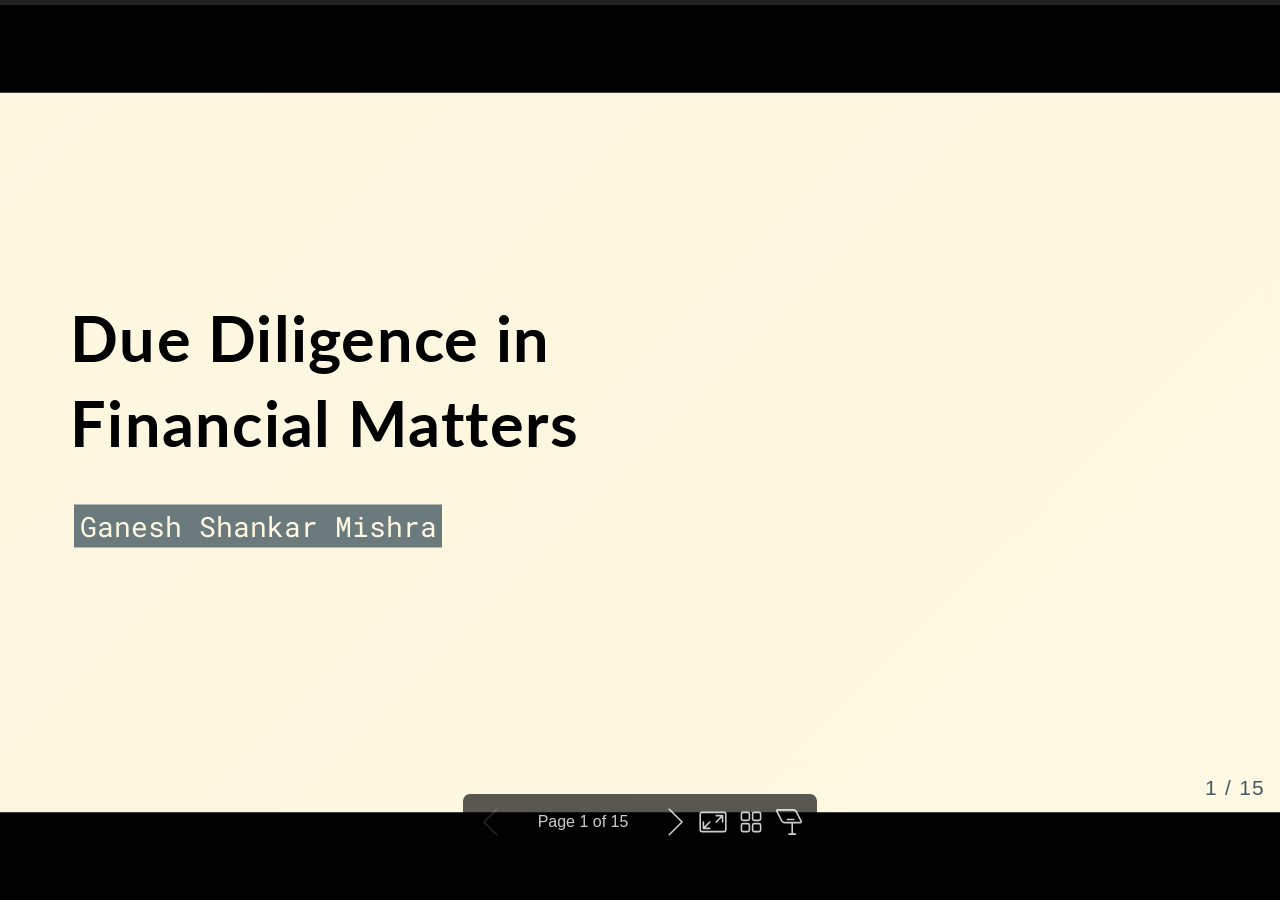
